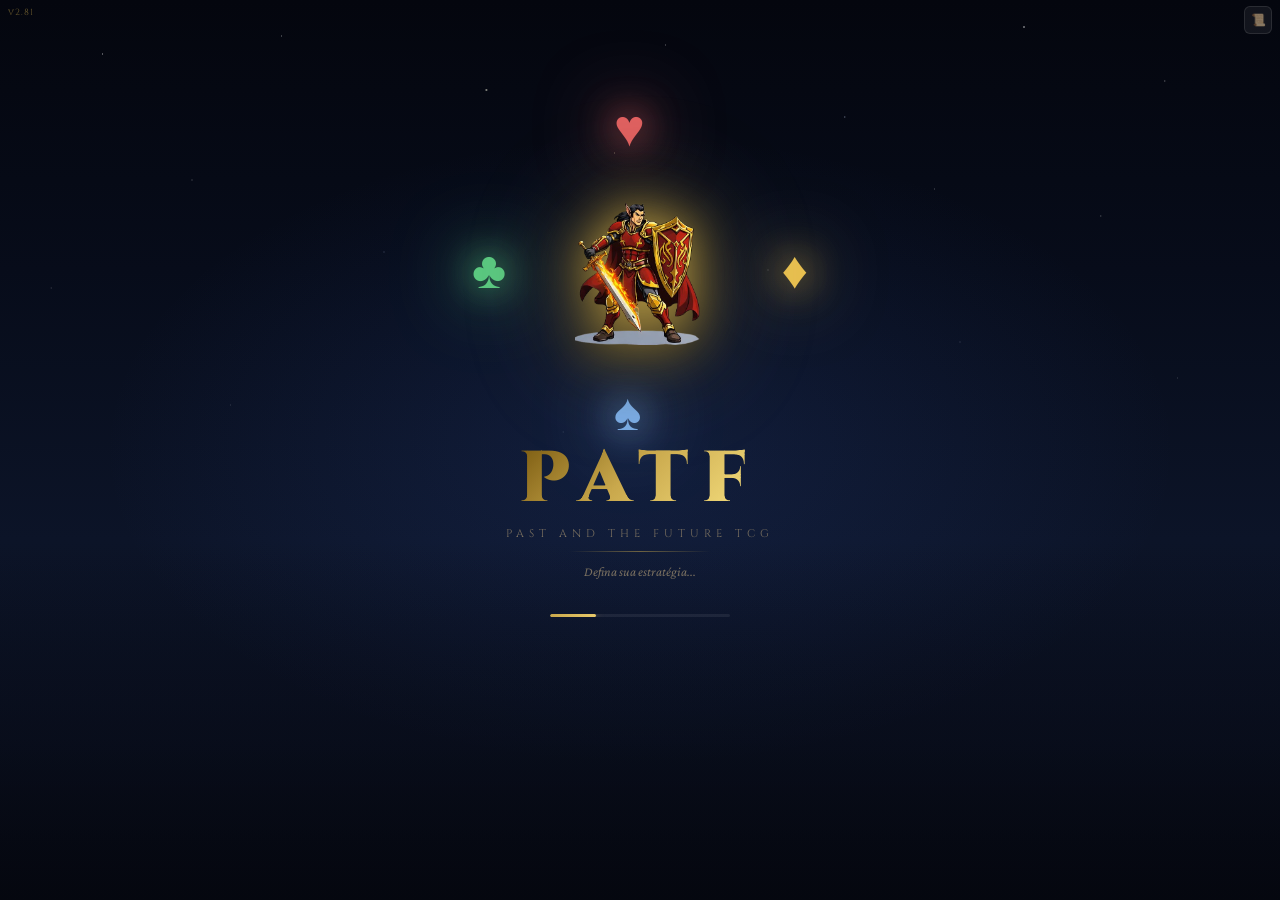
==== index.html @ 5e93b83e "Add files via upload" ====
<!DOCTYPE html>
<html lang="pt-BR">
<head>
<meta charset="UTF-8">
<meta name="viewport" content="width=device-width, initial-scale=1.0, maximum-scale=1.0, user-scalable=no">
<link rel="manifest" href="manifest.json">
<meta name="theme-color" content="#090b0f">
<title>PATF TCG</title>
<link href="https://fonts.googleapis.com/css2?family=Cinzel:wght@400;700;900&family=Crimson+Pro:ital,wght@0,400;0,600;1,400&display=swap" rel="stylesheet">
<!-- Firebase -->
<script type="module">
  import { initializeApp } from "https://www.gstatic.com/firebasejs/10.12.0/firebase-app.js";
  import { getAuth, GoogleAuthProvider, signInWithPopup, signOut, onAuthStateChanged } from "https://www.gstatic.com/firebasejs/10.12.0/firebase-auth.js";
  import { getDatabase, ref, set, get, update, push, remove, onValue, onDisconnect, serverTimestamp } from "https://www.gstatic.com/firebasejs/10.12.0/firebase-database.js";

  const firebaseConfig = {
    apiKey: "AIzaSyDTqgzbA5MiUA4LDClmye34I9TJkw4XXuM",
    authDomain: "patf-tcg.firebaseapp.com",
    databaseURL: "https://patf-tcg-default-rtdb.firebaseio.com",
    projectId: "patf-tcg",
    storageBucket: "patf-tcg.firebasestorage.app",
    messagingSenderId: "722038069279",
    appId: "1:722038069279:web:659e82e9a7ceb4c3b99d2a",
    measurementId: "G-CQ72ELNV6Y"
  };

  const app = initializeApp(firebaseConfig);
  const auth = getAuth(app);
  const db = getDatabase(app);
  const provider = new GoogleAuthProvider();
  window._fbDb = db;
  window._fbRef = ref;
  window._fbGet = get;
  window._fbSet = set;
  window._fbPush = push;
  window._fbRemove = remove;
  window._fbOnValue = onValue;
  window._fbOnDisconnect = onDisconnect;
  window._fbServerTimestamp = serverTimestamp;
  window._fbUpdate = update;

  // Expõe funções globalmente para os botões HTML
  window.fbLogin = async function() {
    try {
      const result = await signInWithPopup(auth, provider);
      const user = result.user;
      const userRef = ref(db, 'jogadores/' + user.uid);
      const snapshot = await get(userRef);
      if (!snapshot.exists()) {
        await set(userRef, {
          nome: user.displayName,
          foto: user.photoURL,
          pontos: 0,
          roster: [],
          criadoEm: Date.now()
        });
      }
    } catch(e) {
      console.error('Erro no login:', e);
      alert('Erro ao fazer login. Tente novamente.');
    }
  };

  window.fbLogout = async function() {
    await signOut(auth);
  };

  // Monitora estado do login — com retry até os elementos estarem no DOM
  function updateLoginUI(user) {
    const btnLogin = document.getElementById('fb-btn-login');
    if (!btnLogin) { setTimeout(() => updateLoginUI(user), 400); return; }
    const btnLogout    = document.getElementById('fb-btn-logout');
    const userInfo     = document.getElementById('fb-user-info');
    const userName     = document.getElementById('fb-user-name');
    const userPhoto    = document.getElementById('fb-user-photo');
    const btnLobbyWrap = document.getElementById('btn-lobby-wrap');
    window._fbUser = user;
    // Hub account/login cards
    var hubAccCard = document.getElementById('hub-account-card');
    var hubLoginCard = document.getElementById('hub-login-card');
    if (user) {
      btnLogin.style.display     = 'none';
      btnLogout.style.display    = 'inline-flex';
      userInfo.style.display     = 'flex';
      userName.textContent       = user.displayName;
      userPhoto.src              = user.photoURL || '';
      if (btnLobbyWrap) btnLobbyWrap.style.display = 'block';
      if (hubAccCard) hubAccCard.style.display = 'flex';
      if (hubLoginCard) hubLoginCard.style.display = 'none';
      // Se jogo já foi iniciado (passou do start), vai pro lobby
      if (window._gameStarted) {
        if (window._onGameReady) window._onGameReady();
      }
    } else {
      btnLogin.style.display     = 'inline-flex';
      btnLogout.style.display    = 'none';
      userInfo.style.display     = 'none';
      if (btnLobbyWrap) btnLobbyWrap.style.display = 'none';
      if (hubAccCard) hubAccCard.style.display = 'none';
      if (hubLoginCard) hubLoginCard.style.display = 'flex';
    }
  }

  onAuthStateChanged(auth, (user) => updateLoginUI(user));
</script>
<!-- Fullscreen automático (landscape + primeiro toque) -->
<script>
(function(){
  function tryFullscreen(){
    var el = document.documentElement;
    var rfs = el.requestFullscreen || el.webkitRequestFullscreen || el.msRequestFullscreen;
    if(rfs && !document.fullscreenElement && !document.webkitFullscreenElement){
      rfs.call(el).catch(function(){});
    }
  }
  // Ao girar pra landscape, tenta fullscreen
  function onOrChange(){
    var isLand = window.innerWidth > window.innerHeight;
    if(isLand) tryFullscreen();
  }
  window.addEventListener('orientationchange', function(){ setTimeout(onOrChange, 300); });
  window.addEventListener('resize', onOrChange);
  // Fallback: primeiro toque do jogador
  function onFirstTouch(){
    tryFullscreen();
    document.removeEventListener('touchstart', onFirstTouch, true);
    document.removeEventListener('click', onFirstTouch, true);
  }
  document.addEventListener('touchstart', onFirstTouch, true);
  document.addEventListener('click', onFirstTouch, true);
})();
</script>
<style>
:root {
  --bg: #090b0f;
  --bg2: #0f1218;
  --bg3: #161b26;
  --border: #252d40;
  --gold: #c9a84c;
  --gold2: #e8c96a;
  --red: #d45050;
  --blue: #4c7bc9;
  --green: #4caa6a;
  --text: #e8e4d8;
  --text2: #7a7060;
  --hearts: #e06060;
  --spades: #7aade8;
  --clubs: #5ac880;
  --diamonds: #e8c050;
  --neutral: #a09880;
  --purple: #9060d0;
}
* { box-sizing: border-box; margin: 0; padding: 0; -webkit-tap-highlight-color: transparent; }
html, body { height: 100%; overflow: hidden; }
body {
  font-family: 'Crimson Pro', Georgia, serif;
  background: var(--bg); color: var(--text);
  /* Bloquear seleção de texto e menu de contexto no mobile */
  -webkit-user-select: none;
  -moz-user-select: none;
  -ms-user-select: none;
  user-select: none;
  /* Evitar callout (menu de copiar/colar iOS) */
  -webkit-touch-callout: none;
  /* Impedir zoom por duplo toque */
  touch-action: manipulation;
}

/* ══ ORIENTAÇÃO: FORÇAR LANDSCAPE ══ */
#rotate-overlay {
  display: none;
  position: fixed;
  inset: 0;
  z-index: 99999;
  background: var(--bg);
  flex-direction: column;
  align-items: center;
  justify-content: center;
  gap: 16px;
}
#rotate-overlay .rot-icon {
  font-size: 56px;
  animation: rot-spin 1.8s ease-in-out infinite;
}
#rotate-overlay .rot-text {
  font-family: 'Cinzel', serif;
  font-size: 14px;
  letter-spacing: 2px;
  color: var(--gold);
  text-align: center;
}
#rotate-overlay .rot-sub {
  font-size: 12px;
  color: var(--text2);
  text-align: center;
}
@keyframes rot-spin {
  0%   { transform: rotate(0deg); }
  40%  { transform: rotate(90deg); }
  60%  { transform: rotate(90deg); }
  100% { transform: rotate(0deg); }
}
@media (orientation: portrait) {
  #rotate-overlay { display: flex; }
}

/* SCREENS */
.screen { display: none; width: 100%; height: 100%; flex-direction: column; overflow-y: auto; }
.screen.active { display: flex; }

/* ===== SELECT SCREEN ===== */
#screen-select { padding: 16px; gap: 12px; align-items: center; }
.title { font-family: 'Cinzel', serif; font-size: 22px; color: var(--gold); text-align: center; letter-spacing: 3px; }
.subtitle { font-size: 13px; color: var(--text2); text-align: center; }
.team-label { font-family: 'Cinzel', serif; font-size: 11px; letter-spacing: 2px; color: var(--text2); width: 100%; max-width: 860px; }
.char-grid { display: grid; grid-template-columns: repeat(3, 1fr); gap: 6px; width: 100%; max-width: 380px; margin: 0 auto; }
.cc { background: var(--bg3); border: 1px solid var(--border); border-radius: 8px; padding: 7px 5px; cursor: pointer; text-align: center; transition: all 0.18s; }
.cc:hover { border-color: var(--gold); }
.cc.sel { border-color: var(--gold); background: rgba(201,168,76,0.1); }
.cc.dis { opacity: 0.35; pointer-events: none; }
.cc-suit { font-size: 18px; }
.cc-name { font-family: 'Cinzel', serif; font-size: 9px; color: var(--text); margin: 3px 0 1px; line-height: 1.3; }
.cc-sub { font-size: 8px; color: var(--text2); margin-bottom: 4px; }
.cc-stats { font-size: 9px; color: var(--text2); display: flex; justify-content: center; gap: 3px; }
.cc-adv { font-size: 7.5px; color: #50e080; margin-top: 3px; line-height: 1.3; text-align: left; padding: 2px 4px; background: rgba(50,180,80,0.12); border-radius: 3px; border-left: 2px solid #40c060; }
.cc-dis { font-size: 7.5px; color: #e06060; margin-top: 2px; line-height: 1.3; text-align: left; padding: 2px 4px; background: rgba(180,50,50,0.12); border-radius: 3px; border-left: 2px solid #c04040; }
@keyframes coin-spin {
  0%   { transform: rotateY(0deg);   }
  50%  { transform: rotateY(90deg);  }
  100% { transform: rotateY(0deg);   }
}
.coin-float { animation: coin-spin 0.8s ease; display:inline-block; }
.training-badge { display:inline-block; background:linear-gradient(135deg,#1a4a1a,#2a6a2a); border:1px solid #40c040; color:#80ff80; font-size:9px; font-family:'Cinzel',serif; padding:2px 6px; border-radius:3px; letter-spacing:1px; }
.training-log-item { font-size:11px; padding:4px 8px; border-radius:4px; margin:2px 0; }
.training-log-dmg { background:rgba(200,60,60,0.15); border-left:2px solid #c04040; color:#ff8080; }
.training-log-heal { background:rgba(60,180,60,0.15); border-left:2px solid #40a040; color:#80ff80; }
.training-log-info { background:rgba(80,80,120,0.15); border-left:2px solid #6060a0; color:var(--text2); }
.training-hp-bar { height:6px; background:var(--border); border-radius:3px; margin:3px 0; overflow:hidden; }
.training-hp-fill { height:100%; background:linear-gradient(90deg,#40c040,#80ff80); border-radius:3px; transition:width 0.3s; }
.training-reset-flash { animation: training-flash 0.4s ease; }
@keyframes training-flash { 0%{background:rgba(0,200,100,0.3)} 100%{background:transparent} }
.divider { width: 100%; max-width: 860px; height: 1px; background: linear-gradient(90deg,transparent,var(--border),transparent); }
.btn-row { display: flex; gap: 10px; flex-wrap: wrap; justify-content: center; }
.btn-gold { background: linear-gradient(135deg,var(--gold),#7a5a10); color: #1a1000; border: none; padding: 12px 28px; font-family: 'Cinzel', serif; font-size: 13px; letter-spacing: 2px; border-radius: 5px; cursor: pointer; transition: all 0.2s; }
.btn-gold:disabled { opacity: 0.35; cursor: not-allowed; }
.btn-blue { background: linear-gradient(135deg,#4c7bc9,#1a3060); color: var(--text); border: none; padding: 12px 28px; font-family: 'Cinzel', serif; font-size: 13px; letter-spacing: 2px; border-radius: 5px; cursor: pointer; }

/* ===== GAME SCREEN ===== */
#screen-game { overflow: hidden; height: 100%; display: none; flex-direction: column; }
#screen-game.active { display: flex; }

/* TOPBAR — turno à esquerda, baralhos no centro, reiniciar à direita separado */
.topbar {
  background: var(--bg2);
  border-bottom: 1px solid var(--border);
  padding: 0 10px;
  height: 36px;
  display: grid;
  grid-template-columns: 1fr auto 72px;
  align-items: center;
  flex-shrink: 0;
  gap: 6px;
}
.topbar-turn { font-family: 'Cinzel', serif; font-size: 11px; color: var(--gold); white-space: nowrap; overflow: hidden; text-overflow: ellipsis; }
.topbar-decks { font-size: 10px; color: var(--text2); display: flex; gap: 8px; justify-content: center; }
.topbar-restart { display: flex; justify-content: flex-end; }

/* FIELD — definido no bloco JRPG BATTLE SCENE abaixo */

/* ══════════════════════════════════════════════════════
   JRPG BATTLE SCENE — Campo de batalha estilo MAA
   ══════════════════════════════════════════════════════ */

/* ── BATTLEFIELD CONTAINER ── */
.field {
  flex: 1;
  position: relative;   /* âncora para position:absolute dos slots */
  overflow: hidden;
  min-height: 0;
  padding: 0;
  gap: 0;
  /* Cenário: céu noturno + transição para chão escuro */
  background:
    linear-gradient(180deg,
      #04060e 0%,
      #070c1a 28%,
      #0c1428 52%,
      #111828 68%,
      #0d111f 82%,
      #080b14 100%
    );
}

/* Atmosfera de chão — camada escura rasteira */
.field::before {
  content: '';
  position: absolute;
  inset: 0;
  pointer-events: none;
  z-index: 0;
  background:
    /* Chão escuro na base */
    linear-gradient(180deg,
      transparent 55%,
      rgba(4,6,12,0.55) 75%,
      rgba(4,6,12,0.85) 100%
    ),
    /* Névoa central entre os times */
    radial-gradient(ellipse 55% 40% at 50% 68%,
      rgba(50,80,160,0.13) 0%,
      transparent 70%
    );
}

/* Grade de perspectiva no chão */
.field::after {
  content: '';
  position: absolute;
  left: 0; right: 0; bottom: 0;
  height: 35%;
  pointer-events: none;
  z-index: 0;
  background:
    repeating-linear-gradient(90deg,
      transparent,
      transparent calc(12.5% - 1px),
      rgba(50,80,160,0.07) calc(12.5% - 1px),
      rgba(50,80,160,0.07) 12.5%
    ),
    repeating-linear-gradient(0deg,
      transparent,
      transparent calc(33.333% - 1px),
      rgba(50,80,160,0.05) calc(33.333% - 1px),
      rgba(50,80,160,0.05) 33.333%
    );
  mask-image: linear-gradient(180deg, transparent 0%, black 100%);
  -webkit-mask-image: linear-gradient(180deg, transparent 0%, black 100%);
}

/* ── TEAM COLUMNS — apenas contêineres transparentes, sem layout próprio ── */
/* team-col: container invisível que ocupa todo o field.
   Slots são filhos com position:absolute ancorados no field.
   pointer-events:none para não bloquear cliques nos slots. */
.team-col {
  position: absolute;
  inset: 0;
  display: block;
  pointer-events: none;
  z-index: 0;
}
/* Slots reativam pointer-events individualmente */
.team-col .slot { pointer-events: auto; }

/* Separador VS — oculto */
.field-sep { display: none; }

/* ── ELEMENTOS ATMOSFÉRICOS ── */

/* Survivor cenário ativo: esconde gradientes e efeitos atmosféricos */
.field.survivor-bg-active::before,
.field.survivor-bg-active::after { display: none !important; }
.field.survivor-bg-active .jrpg-stars,
.field.survivor-bg-active .jrpg-fog,
.field.survivor-bg-active .jrpg-center-glow,
.field.survivor-bg-active .jrpg-ground-line { display: none !important; }

/* Cenário parallax — layer atrás dos sprites */
.survivor-bg-layer {
  position: absolute;
  inset: -10%; /* overflow pra permitir zoom sem bordas */
  z-index: 0;
  background-size: cover;
  background-position: center 40%;
  background-repeat: no-repeat;
  filter: blur(1.5px) brightness(0.55);
  transform: scale(1.15);
  animation: survBgBreath 8s ease-in-out infinite alternate;
  pointer-events: none;
}
/* Vinheta forte sobre o cenário */
.survivor-bg-vignette {
  position: absolute;
  inset: 0;
  z-index: 0;
  pointer-events: none;
  background: radial-gradient(ellipse 70% 60% at 50% 45%, transparent 30%, rgba(0,0,0,0.7) 100%);
  box-shadow: inset 0 0 80px 30px rgba(0,0,0,0.6);
}
/* Respiração sutil do cenário */
@keyframes survBgBreath {
  0%   { transform: scale(1.15); filter: blur(1.5px) brightness(0.55); }
  100% { transform: scale(1.18); filter: blur(1.8px) brightness(0.50); }
}

.jrpg-stars {
  position: absolute; inset: 0;
  z-index: 0; pointer-events: none;
  background-image:
    radial-gradient(1px 1px at  8%  6%, rgba(255,255,255,0.65) 0%, transparent 100%),
    radial-gradient(1px 1px at 22%  4%, rgba(255,255,255,0.45) 0%, transparent 100%),
    radial-gradient(1.5px 1.5px at 38% 10%, rgba(255,255,230,0.7) 0%, transparent 100%),
    radial-gradient(1px 1px at 52%  5%, rgba(255,255,255,0.40) 0%, transparent 100%),
    radial-gradient(1px 1px at 66% 13%, rgba(210,225,255,0.55) 0%, transparent 100%),
    radial-gradient(1.5px 1.5px at 80%  3%, rgba(255,255,255,0.65) 0%, transparent 100%),
    radial-gradient(1px 1px at 91%  9%, rgba(255,255,255,0.45) 0%, transparent 100%),
    radial-gradient(1px 1px at 15% 20%, rgba(255,255,255,0.30) 0%, transparent 100%),
    radial-gradient(1px 1px at 48% 17%, rgba(255,240,200,0.40) 0%, transparent 100%),
    radial-gradient(1px 1px at 73% 21%, rgba(255,255,255,0.30) 0%, transparent 100%),
    radial-gradient(1px 1px at 30% 28%, rgba(200,215,255,0.28) 0%, transparent 100%),
    radial-gradient(1px 1px at 86% 24%, rgba(255,255,255,0.35) 0%, transparent 100%),
    radial-gradient(1px 1px at  4% 32%, rgba(255,255,255,0.22) 0%, transparent 100%),
    radial-gradient(1px 1px at 60% 30%, rgba(255,255,255,0.25) 0%, transparent 100%);
  animation: jrpg-twinkle 5s ease-in-out infinite alternate;
}
@keyframes jrpg-twinkle {
  0%   { opacity: 0.65; }
  100% { opacity: 1.0;  }
}

/* Névoa rasteira no chão */
.jrpg-fog {
  position: absolute;
  left: 0; right: 0; bottom: 0;
  height: 38%;
  z-index: 1; pointer-events: none;
  background: linear-gradient(180deg,
    transparent 0%,
    rgba(8,14,32,0.0) 35%,
    rgba(6,10,24,0.40) 70%,
    rgba(4,6,14,0.75) 100%
  );
}

/* Glow central entre os times — área de ataque */
.jrpg-center-glow {
  position: absolute;
  left: 28%; right: 28%;
  top: 15%; bottom: 10%;
  z-index: 1; pointer-events: none;
  background: radial-gradient(ellipse at 50% 65%,
    rgba(60,100,200,0.07) 0%,
    transparent 65%
  );
  animation: jrpg-breathe 4s ease-in-out infinite alternate;
}
@keyframes jrpg-breathe {
  0%   { opacity: 0.4; }
  100% { opacity: 1.0; }
}

/* Linha do horizonte */
.jrpg-ground-line { display: none; }

/* ═══════════════════════════════════════════════════════════
   SLOT — Sprite vertical com coordenadas fixas (left/top + translate -50%/-50%)
   JS injeta: left, top, width, z-index, transform via positionSlotsJRPG()
   ═══════════════════════════════════════════════════════════ */
/* ══ SLOT ROOT — NÃO recebe filter/opacity < 1 / transform com scale
   pois isso criaria stacking context isolando os filhos z-index ══ */
.slot {
  position: absolute;
  display: flex;
  flex-direction: column;
  align-items: center;
  cursor: default;
  background: transparent;
  border: none;
  padding: 0;
  gap: 0;
  overflow: visible;
  transform-origin: center center;
  /* SEM "transition: filter" aqui — filter vai para .char-avatar */
  transition: z-index 0s;
  width: 60px !important;
  max-width: 60px !important;
}

/* ══ CHAR-ROOT — contém avatar (90px); ícones saem para cima via absolute ══ */
.char-root {
  position: relative;
  width: 60px;
  height: 90px;        /* altura fixa = só o avatar, sem deslocar o slot */
  overflow: visible;   /* permite ícones fluírem para fora do topo */
}

/* ── Ícones: coluna vertical acima do avatar, ancorados na borda superior ── */
.char-icons-back {
  position: absolute;
  bottom: 90px;
  left: 0;
  right: 0;             /* ocupa a largura do char-root (60px) */
  display: flex;
  flex-direction: row;
  flex-wrap: nowrap;
  justify-content: center;
  align-items: center;
  gap: 2px;
  padding-bottom: 3px;
  pointer-events: none;
  overflow: visible;
}

/* ── Avatar: ocupa os 90px do char-root ── */
.char-avatar {
  position: absolute;
  top: 0; left: 0;
  z-index: 2;
  width: 60px;
  height: 90px;
  flex-shrink: 0;
  overflow: visible;
  transition: filter 0.25s ease;
}

/* ── Ícone individual ── */
.cib-icon {
  font-size: 13px;
  line-height: 1;
  pointer-events: none;
  filter: drop-shadow(0 0 4px rgba(0,0,0,1));
  flex-shrink: 0;
}
.cib-buff   { opacity: 0.93; }
.cib-debuff { opacity: 0.88; }

.slot-body { position: relative; z-index: 1; }
.slot-stats-strip {
  width: 100%;
  display: flex;
  justify-content: space-between;
  align-items: center;
  padding: 2px 2px 0;
  gap: 1px;
  position: relative;
  z-index: 1;
}
.sss-item { display: flex; flex-direction: column; align-items: center; flex: 1; }
.sss-lbl { font-size: 5.5px; color: rgba(255,255,255,0.38); letter-spacing: 0.3px; text-transform: uppercase; font-family: 'Cinzel', serif; line-height: 1; }
.sss-val { font-size: 8px; font-weight: 700; font-family: 'Cinzel', serif; line-height: 1.1; color: rgba(255,255,255,0.75); }
.sss-val.sss-up   { color: #60e880; text-shadow: 0 0 5px rgba(60,220,80,0.5); }
.sss-val.sss-down { color: #ff5555; text-shadow: 0 0 5px rgba(255,60,60,0.5); }
.sss-val.sss-hp   { font-size: 9px; color: rgba(255,255,255,0.90); }

/* ── SLOT BOSS — overrides de tamanho para o boss ── */
.slot-boss { width: 100px !important; max-width: 100px !important; }
.slot-boss .char-root   { width: 100px; height: 130px; }
.slot-boss .char-avatar { width: 100px; height: 130px; }
.slot-boss .char-icons-back { bottom: 130px; }
.slot-boss .slot-hp-row { width: 100px; }
.slot-boss .slot-stats-strip { width: 100px; }
.slot-boss .slot-name { font-size: clamp(7px, 1.9vw, 10px); }

/* ── AVATAR CARD — sprite vertical 60×90px ── */
.slot-body {
  width: 60px !important;
  height: 90px !important;
  flex-shrink: 0;
  border-radius: 10px;
  border: 2px solid rgba(255,255,255,0.09);
  display: flex;
  flex-direction: column;
  align-items: center;
  justify-content: center;
  position: relative;
  overflow: visible;  /* permite ícones de status nas bordas */
  background: linear-gradient(165deg,
    rgba(255,255,255,0.07) 0%,
    rgba(20,28,50,0.60) 55%,
    rgba(0,0,0,0.50) 100%
  );
  transition: border-color 0.2s, box-shadow 0.2s;
  cursor: pointer;
}

/* Sombra elíptica no chão — dá volume ao sprite */
.slot-body::after {
  content: '';
  position: absolute;
  bottom: -8px; left: 8%; right: 8%;
  height: 10px;
  background: radial-gradient(ellipse 80% 100% at 50% 0%,
    rgba(0,0,0,0.55) 0%, transparent 100%
  );
  border-radius: 50%;
  pointer-events: none;
}

/* ── SUIT SYMBOL — "arte" do personagem ── */
.slot-suit {
  font-size: clamp(30px, 8vw, 56px);
  line-height: 1;
  filter: drop-shadow(0 3px 12px currentColor);
  margin-top: 4px;
  position: relative;
  z-index: 2;
}

.sprite-img { pointer-events:none; object-fit:contain; transition: opacity 0.08s ease; }
/* ═══ HAS-SPRITE: limpa visual do card para chars com sprite ═══ */
.has-sprite .slot-body {
  background:none !important; border:none !important; box-shadow:none !important;
  overflow:visible !important; border-radius:0 !important;
}
.has-sprite .slot-body::after { display:none !important; }
.has-sprite .slot-suit { font-size:0 !important; line-height:0 !important; margin:0 !important; filter:none !important; }
.has-sprite .char-avatar { background:none !important; }

/* Nome + naipe para sprites — aparece abaixo do sprite, fora do slot-body */
.has-sprite .slot-name {
  display: flex !important;
  align-items: center;
  justify-content: center;
  gap: 3px;
  background: none !important;
  padding: 3px 2px 1px !important;
  position: relative !important;
  bottom: auto !important; left: auto !important; right: auto !important;
  font-size: 8px !important;
  font-family: 'Cinzel', serif;
  color: rgba(255,255,255,0.88);
  text-shadow: 0 1px 4px rgba(0,0,0,1), 0 0 8px rgba(0,0,0,0.9);
  white-space: nowrap;
  letter-spacing: 0.3px;
  line-height: 1.2;
}

/* Barra de HP melhorada para sprites */
.has-sprite .slot-hp-row {
  padding: 1px 0 0;
}
.has-sprite .hp-bar {
  height: 6px;
  border-radius: 3px;
  background: rgba(0,0,0,0.7);
  box-shadow: 0 0 0 1px rgba(255,255,255,0.08);
}
.has-sprite .hp-fill {
  border-radius: 3px;
}
.has-sprite .hp-txt {
  font-size: 7.5px;
  color: rgba(255,255,255,0.7);
}

/* Stats strip para sprites — levemente maior */
.has-sprite .sss-lbl { font-size: 5px; }
.has-sprite .sss-val { font-size: 7.5px; }
.has-sprite.myturn .slot-body,
.has-sprite.target .slot-body,
.has-sprite.targeted .slot-body,
.has-sprite.attacking .slot-body,
.has-sprite.samus-charged .slot-body,
.has-sprite.samus-zap .slot-body,
.has-sprite.intercepting .slot-body,
.has-sprite.area-targeted .slot-body {
  background:none !important; border:none !important;
  box-shadow:none !important; border-radius:0 !important;
}
/* Brilho da Sam 5 cargas — no char-avatar pra funcionar com sprite */
.has-sprite.samus-charged .char-avatar {
  filter: drop-shadow(0 0 10px rgba(0,220,255,0.7)) drop-shadow(0 0 25px rgba(0,180,255,0.5)) !important;
  animation: samus-sprite-glow 1.2s ease-in-out infinite !important;
}
/* Brilho de alvo nos sprites — drop-shadow no char-avatar (slot-body é transparente) */
.has-sprite.target .char-avatar {
  filter: drop-shadow(0 0 10px rgba(212,80,80,0.9)) drop-shadow(0 0 22px rgba(212,80,80,0.5)) !important;
  animation: sprite-target-glow 1s ease-in-out infinite !important;
}
.has-sprite.area-targeted .char-avatar {
  filter: drop-shadow(0 0 8px rgba(220,60,60,0.8)) drop-shadow(0 0 18px rgba(220,60,60,0.4)) !important;
  animation: sprite-target-glow 1s ease-in-out infinite !important;
}
@keyframes sprite-target-glow {
  0%,100% { filter: drop-shadow(0 0 6px rgba(212,80,80,0.6)) drop-shadow(0 0 14px rgba(212,80,80,0.3)); }
  50%     { filter: drop-shadow(0 0 14px rgba(212,80,80,1.0)) drop-shadow(0 0 28px rgba(212,80,80,0.7)); }
}
@keyframes samus-sprite-glow {
  0%,100% { filter: drop-shadow(0 0 8px rgba(0,220,255,0.5)) drop-shadow(0 0 16px rgba(0,180,255,0.3)); }
  50%     { filter: drop-shadow(0 0 14px rgba(0,220,255,0.9)) drop-shadow(0 0 30px rgba(0,180,255,0.6)); }
}
.sprite-slot { width:80px; height:80px; display:block; filter:drop-shadow(0 2px 8px rgba(0,0,0,0.8)); }
.sprite-select { width:48px; height:48px; display:block; margin:2px auto; filter:drop-shadow(0 2px 6px rgba(0,0,0,0.7)); }
.sprite-detail { width:80px; height:80px; display:block; margin:0 auto; filter:drop-shadow(0 2px 10px rgba(0,0,0,0.7)); }

/* ── NAME TAG ── */
.slot-name {
  position: absolute;
  bottom: 0; left: 0; right: 0;
  background: linear-gradient(0deg, rgba(0,0,0,0.96) 0%, transparent 100%);
  padding: 16px 3px 4px;
  font-family: 'Cinzel', serif;
  font-size: clamp(6px, 1.7vw, 9px);
  text-align: center;
  line-height: 1.2;
  color: #ddd;
  z-index: 2;
}

/* HP bar row — sits tight below the avatar */
.slot-hp-row {
  width: 100%;
  padding: 3px 1px 0;
  position: relative;
  z-index: 1;
}
.hp-wrap { width: 100%; }
.hp-txt { display:flex; justify-content:space-between; font-size:8px; font-family:'Cinzel',serif; font-weight:700; padding:1px 0 0; line-height:1; }
.hp-bar {
  height: 5px;
  background: rgba(0,0,0,0.6);
  border-radius: 2px;
  overflow: hidden;
  position: relative;
}
.hp-fill { height: 100%; border-radius: 2px; transition: width 0.4s ease, background 0.3s; }
.hp-shield-layer { position:absolute; top:0; left:0; height:100%; border-radius:2px; background:linear-gradient(90deg,rgba(60,140,255,0.3),rgba(100,180,255,0.85)); pointer-events:none; }

/* Shield value badge below HP bar */
.slot-shield-val {
  font-size: 7px;
  color: #55bbff;
  text-align: center;
  line-height: 1.4;
}

/* Stats — hidden by default, shown in charDetail press */
.slot-stats { display: none; }
.st { display: flex; flex-direction: column; align-items: center; }
.st-l { font-size: 6px; color: var(--text2); text-transform: uppercase; }
.st-v { font-weight: 700; font-size: 9px; }

/* ── TURNO ATIVO ──
   .slot: apenas cursor — SEM animation/filter/transform com scale
   Tudo vai para .char-root (translate) ou .char-avatar (filter/scale)    */
.slot.myturn { cursor: pointer; }
.slot.myturn .char-root {
  animation: cr-ready-bob 2s ease-in-out infinite;
}
.slot.myturn .char-avatar {
  filter: drop-shadow(0 0 8px rgba(201,168,76,0.55));
  animation: ca-ready-scale 2s ease-in-out infinite;
}
.slot.myturn .slot-body {
  border-color: rgba(201,168,76,0.7);
  box-shadow: 0 0 16px rgba(201,168,76,0.35), inset 0 0 10px rgba(201,168,76,0.08);
}
/* Bob no char-root — translate apenas, sem scale, sem filter */
@keyframes cr-ready-bob {
  0%, 100% { transform: translateY(0px);  }
  50%       { transform: translateY(-6px); }
}
/* Scale no char-avatar — isolado, não afeta z-index dos irmãos */
@keyframes ca-ready-scale {
  0%, 100% { transform: scale(var(--slot-scale, 1)); }
  50%       { transform: scale(calc(var(--slot-scale, 1) * 1.05)); }
}

/* Hit shake — no .char-root (translateX apenas) */
.slot.hit .char-root { animation: cr-shake 0.45s ease !important; }
@keyframes cr-shake {
  0%,100%{ transform: translateX(0)    }
  15%    { transform: translateX(-7px) }
  30%    { transform: translateX( 7px) }
  45%    { transform: translateX(-5px) }
  60%    { transform: translateX( 5px) }
  75%    { transform: translateX(-3px) }
  90%    { transform: translateX( 3px) }
}

/* Screen shake global — dano alto */
@keyframes screen-shake-med {
  0%,100%{ transform:translate(0,0) }
  8%{ transform:translate(-10px,-7px) }
  16%{ transform:translate(10px,7px) }
  25%{ transform:translate(-9px,5px) }
  33%{ transform:translate(9px,-5px) }
  42%{ transform:translate(-7px,4px) }
  52%{ transform:translate(7px,-4px) }
  63%{ transform:translate(-4px,2px) }
  75%{ transform:translate(4px,-2px) }
  88%{ transform:translate(-1px,1px) }
}
@keyframes screen-shake-heavy {
  0%,100%{ transform:translate(0,0) }
  6%{ transform:translate(-20px,-12px) }
  12%{ transform:translate(20px,12px) }
  18%{ transform:translate(-18px,10px) }
  24%{ transform:translate(18px,-10px) }
  30%{ transform:translate(-15px,8px) }
  38%{ transform:translate(15px,-8px) }
  46%{ transform:translate(-11px,6px) }
  55%{ transform:translate(11px,-6px) }
  65%{ transform:translate(-7px,4px) }
  75%{ transform:translate(7px,-3px) }
  85%{ transform:translate(-3px,2px) }
  93%{ transform:translate(3px,-1px) }
}
@keyframes screen-shake-insane {
  0%,100%{ transform:translate(0,0) }
  5%{ transform:translate(-28px,-18px) rotate(-1deg) }
  10%{ transform:translate(28px,18px) rotate(1deg) }
  15%{ transform:translate(-24px,14px) rotate(-0.8deg) }
  20%{ transform:translate(24px,-14px) rotate(0.8deg) }
  26%{ transform:translate(-20px,12px) rotate(-0.6deg) }
  32%{ transform:translate(20px,-12px) rotate(0.6deg) }
  40%{ transform:translate(-15px,8px) rotate(-0.4deg) }
  50%{ transform:translate(15px,-8px) rotate(0.4deg) }
  60%{ transform:translate(-10px,5px) rotate(-0.2deg) }
  72%{ transform:translate(10px,-5px) rotate(0.2deg) }
  84%{ transform:translate(-4px,2px) }
  93%{ transform:translate(4px,-2px) }
}
@keyframes screen-flash {
  0%{ opacity:1 } 40%{ opacity:0.6 } 100%{ opacity:0 }
}
@keyframes trail-dot-fade {
  0%   { opacity: 0.9; transform: translate(-50%,-50%) scale(1); }
  100% { opacity: 0;   transform: translate(-50%,-50%) scale(0.2); }
}
@keyframes impact-icon-pop {
  0%   { transform: translate(-50%,-50%) scale(0) rotate(-20deg); opacity: 1; }
  40%  { transform: translate(-50%,-50%) scale(1.4) rotate(10deg); opacity: 1; }
  100% { transform: translate(-50%,-50%) scale(0.8) rotate(0deg) translateY(-30px); opacity: 0; }
}
@keyframes vfx-star-spin {
  0%  { transform:translate(-50%,-50%) rotate(0deg)   scale(0) opacity:0 }
  15% { opacity:1; transform:translate(-50%,-50%) rotate(60deg)  scale(1.2) }
  60% { opacity:0.8; transform:translate(-50%,-50%) rotate(200deg) scale(0.9) }
  100%{ opacity:0; transform:translate(-50%,-50%) rotate(360deg) scale(0) }
}
@keyframes vfx-ray {
  0%  { opacity:0; transform:translate(-50%,-50%) scaleY(0) }
  20% { opacity:1; transform:translate(-50%,-50%) scaleY(1) }
  70% { opacity:0.6 }
  100%{ opacity:0; transform:translate(-50%,-50%) scaleY(1.5) }
}
@keyframes vfx-particle-out {
  0%  { opacity:1; transform:translate(0,0) scale(1) }
  100%{ opacity:0; transform:translate(var(--px),var(--py)) scale(0) }
}
@keyframes vfx-mega-pulse {
  0%  { transform:translate(-50%,-50%) scale(0); opacity:0.9 }
  30% { transform:translate(-50%,-50%) scale(1.5); opacity:0.7 }
  70% { transform:translate(-50%,-50%) scale(2.5); opacity:0.3 }
  100%{ transform:translate(-50%,-50%) scale(4);   opacity:0 }
}
.screen-shake-med    { animation: screen-shake-med    0.45s ease forwards !important; }
.screen-shake-heavy  { animation: screen-shake-heavy  0.6s  ease forwards !important; }
.screen-shake-insane { animation: screen-shake-insane 0.75s ease forwards !important; }
#screen-flash-overlay {
  position:fixed;inset:0;pointer-events:none;z-index:9999;
  background:white;opacity:0;
}
#vfx-layer {
  position:fixed;inset:0;pointer-events:none;z-index:9998;overflow:hidden;
}

/* Target bob — no .char-root */
.slot.targeted  .char-root { animation: cr-bob 0.9s ease-in-out infinite; }
.slot.attacking .char-root { animation: cr-bob 0.9s ease-in-out infinite; }
@keyframes cr-bob {
  0%,100%{ transform: translateX(0)    }
  50%    { transform: translateX(-4px) }
}

/* Target — red pulse no .slot-body (box-shadow, sem stacking context) */
.slot.target { cursor: pointer; }
.slot.target .slot-body {
  border-color: var(--red);
  box-shadow: 0 0 14px rgba(212,80,80,0.45);
  animation: ca-ptarget 1s infinite;
}
@keyframes ca-ptarget {
  0%,100%{ box-shadow:0 0 10px rgba(212,80,80,0.3) }
  50%    { box-shadow:0 0 20px rgba(212,80,80,0.7) }
}

/* Area target */
.slot.area-targeted .slot-body {
  border-color: rgba(220,60,60,0.65);
  animation: ca-area-pulse 1s ease-in-out infinite;
}
@keyframes ca-area-pulse {
  0%,100%{ box-shadow:0 0 6px  rgba(220,60,60,0.2)  }
  50%    { box-shadow:0 0 18px rgba(220,60,60,0.65) }
}

.slot.targeted  .slot-body { border-color: rgba(220,80,80,0.75); }
.slot.attacking .slot-body { border-color: rgba(80,220,80,0.75); box-shadow:0 0 14px rgba(80,220,80,0.5); }

/* Dead — slot some completamente após o fadeout */
.slot.dead { display: none !important; }

/* ── Sam passiva: flash elétrico via slot-body (evita conflito com filter do char-avatar) ── */
@keyframes zap-border {
  0%   { box-shadow: 0 0 0px  rgba(0,220,255,0);   border-color: rgba(0,220,255,0.3); }
  20%  { box-shadow: 0 0 28px rgba(0,220,255,1),  0 0 60px rgba(0,180,255,0.6); border-color: #00ffff; }
  50%  { box-shadow: 0 0 12px rgba(0,220,255,0.6); border-color: rgba(0,220,255,0.8); }
  75%  { box-shadow: 0 0 24px rgba(0,220,255,0.9), 0 0 50px rgba(0,180,255,0.5); border-color: #00ffff; }
  100% { box-shadow: 0 0 0px  rgba(0,220,255,0);   border-color: rgba(255,255,255,0.09); }
}
@keyframes zap-bob {
  0%,100% { transform: translateY(0); }
  30%     { transform: translateY(-5px); }
  60%     { transform: translateY(-2px); }
}
.slot.samus-zap .slot-body {
  animation: zap-border 0.65s ease forwards !important;
}
.slot.samus-zap .char-root {
  animation: zap-bob 0.65s ease forwards !important;
}

/* ── Intercepção: bob do char-root + flash azul no slot-body ── */
@keyframes intercept-bob {
  0%   { transform: translateY(0)    translateX(0);   }
  25%  { transform: translateY(-12px) translateX(8px); }
  60%  { transform: translateY(-8px)  translateX(4px); }
  100% { transform: translateY(0)    translateX(0);   }
}
@keyframes intercept-border {
  0%   { box-shadow: 0 0 0px  rgba(80,140,255,0);   border-color: rgba(255,255,255,0.09); }
  30%  { box-shadow: 0 0 24px rgba(80,140,255,1),  0 0 50px rgba(100,160,255,0.6); border-color: #88aaff; }
  70%  { box-shadow: 0 0 14px rgba(80,140,255,0.7); border-color: rgba(80,140,255,0.8); }
  100% { box-shadow: 0 0 0px  rgba(80,140,255,0);   border-color: rgba(255,255,255,0.09); }
}
.slot.intercepting .char-root { animation: intercept-bob 0.55s cubic-bezier(0.22,0.61,0.36,1) forwards !important; }
.slot.intercepting .slot-body { animation: intercept-border 0.55s ease forwards !important; }
@keyframes samus-charged {
  0%   { box-shadow:0 0 8px  rgba(0,220,255,0.4) }
  50%  { box-shadow:0 0 24px rgba(0,220,255,0.9), 0 0 40px rgba(0,180,255,0.5) }
  100% { box-shadow:0 0 8px  rgba(0,220,255,0.4) }
}
.slot.samus-charged .slot-body { animation: samus-charged 0.6s ease-in-out infinite; border-color:#00dfff; }

/* Tap hint */
.tap-act { font-size: 7px; color: var(--gold); text-align: center; animation: blink 1.2s infinite; margin-top: 1px; }

/* ── SELECTION SCREEN — compact icon grid ─────────────── */
.char-grid { display: grid; grid-template-columns: repeat(4, 1fr); gap: 5px; width: 100%; max-width: 420px; margin: 0 auto; }
.cc {
  background: var(--bg3);
  border: 1px solid var(--border);
  border-radius: 8px;
  padding: 6px 4px 5px;
  cursor: pointer;
  text-align: center;
  transition: all 0.15s;
  display: flex;
  flex-direction: column;
  align-items: center;
  gap: 2px;
}
.cc:active { transform: scale(0.95); }
.cc.sel { border-color: var(--gold); background: rgba(201,168,76,0.12); box-shadow: 0 0 8px rgba(201,168,76,0.25); }
.cc.dis { opacity: 0.35; pointer-events: none; }
.cc-suit { font-size: 22px; line-height: 1; }
.cc-name { font-family: 'Cinzel', serif; font-size: 7.5px; color: var(--text); line-height: 1.3; }
.cc-sub  { font-size: 7px; color: var(--text2); }
/* hide verbose info — accessible via long press charDetail */
.cc-stats, .cc-adv, .cc-dis { display: none; }

/* Suit advantage mini label top-left of sprite */
.slot-adv-lbl { font-size: 7px; }

/* ══════════════════════════════════════════════════════
   CHAR PANEL — Componente universal de personagens
   Layout 3 colunas: lista | destaque | painéis
   ══════════════════════════════════════════════════════ */

/* Container principal */
.cp-wrap {
  display: flex;
  width: 100%;
  height: 100%;
  gap: 0;
  overflow: hidden;
  background:
    linear-gradient(rgba(6,8,14,0.72), rgba(6,8,14,0.72)),
    url('https://raw.githubusercontent.com/carlossantosrj1988-creator/Cardgame-assets/main/cenario/selecao/selecao.jpg') center 30%/cover no-repeat;
}

/* ── COLUNA ESQUERDA — lista de ícones 2x3 ── */
.cp-left {
  width: 76px;
  flex-shrink: 0;
  display: flex;
  flex-direction: column;
  background: rgba(6,8,14,0.75);
  border-right: 1px solid var(--border);
  padding: 3px;
  gap: 3px;
}

.cp-icon-grid {
  display: grid;
  grid-template-columns: 1fr 1fr;
  gap: 4px;
  flex: 1;
}

.cp-icon {
  background: var(--bg3);
  border: 1px solid var(--border);
  border-radius: 6px;
  display: flex;
  flex-direction: column;
  align-items: center;
  justify-content: center;
  gap: 0;
  padding: 2px;
  cursor: pointer;
  transition: all 0.15s;
  position: relative;
  min-height: 48px;
}

.cp-icon:active { transform: scale(0.94); }

.cp-icon.cp-icon-sel {
  border-color: var(--gold);
  background: rgba(201,168,76,0.15);
  box-shadow: 0 0 6px rgba(201,168,76,0.3);
}

.cp-icon.cp-icon-locked {
  filter: grayscale(1);
  opacity: 0.5;
}

.cp-icon.cp-icon-locked:active { transform: scale(0.94); }

.cp-icon-name {
  font-family: 'Cinzel', serif;
  font-size: 6px;
  color: var(--text);
  text-align: center;
  line-height: 1.2;
  letter-spacing: 0.3px;
}

.cp-icon-price {
  font-size: 6px;
  color: var(--gold);
  text-align: center;
}

/* Paginação esquerda */
.cp-pagination {
  display: flex;
  align-items: center;
  justify-content: space-between;
  padding: 2px 0;
  flex-shrink: 0;
}

.cp-page-btn {
  background: var(--bg3);
  border: 1px solid var(--border);
  border-radius: 6px;
  color: var(--gold);
  font-size: 14px;
  width: 26px;
  height: 26px;
  display: flex;
  align-items: center;
  justify-content: center;
  cursor: pointer;
  transition: all 0.15s;
  flex-shrink: 0;
}

.cp-page-btn:active { transform: scale(0.92); background: rgba(201,168,76,0.1); }
.cp-page-btn:disabled { opacity: 0.25; pointer-events: none; }

.cp-page-info {
  font-size: 8px;
  color: var(--text2);
  font-family: 'Cinzel', serif;
  text-align: center;
  flex: 1;
}

/* ── COLUNA CENTRO — herói em destaque ── */
.cp-center {
  flex: 1;
  max-width: 130px;
  display: flex;
  flex-direction: column;
  align-items: center;
  justify-content: space-between;
  padding: 8px 4px;
  overflow: hidden;
  position: relative;
}

.cp-center-bg {
  position: absolute;
  inset: 0;
  background: radial-gradient(ellipse at center 60%, rgba(201,168,76,0.07) 0%, transparent 70%);
  pointer-events: none;
}

.cp-sprite-wrap {
  flex: 1;
  display: flex;
  align-items: center;
  justify-content: center;
  position: relative;
  width: 100%;
}

.cp-sprite-wrap.cp-locked-hero {
  filter: grayscale(1) brightness(0.5);
}

.cp-hero-name {
  font-family: 'Cinzel', serif;
  font-size: 12px;
  color: var(--gold);
  text-align: center;
  letter-spacing: 1.5px;
  line-height: 1.3;
  text-shadow: 0 0 12px rgba(201,168,76,0.4);
}

.cp-hero-namerow {
  display: flex;
  align-items: center;
  justify-content: center;
  gap: 6px;
  width: 100%;
}

.cp-hero-sub {
  font-size: 9px;
  color: var(--text2);
  text-align: center;
  letter-spacing: 0.5px;
  margin-top: 1px;
}

.cp-hero-suit {
  font-size: 14px;
  line-height: 1;
  flex-shrink: 0;
}

.cp-hero-info {
  display: flex;
  flex-direction: column;
  align-items: center;
  gap: 2px;
  width: 100%;
  flex-shrink: 0;
}

/* Botão selecionar */
.cp-btn-select {
  width: 100%;
  background: linear-gradient(135deg, rgba(90,200,128,0.2), rgba(30,80,50,0.3));
  border: 1px solid rgba(90,200,128,0.5);
  border-radius: 8px;
  color: #5ac880;
  font-family: 'Cinzel', serif;
  font-size: 9px;
  letter-spacing: 1.5px;
  padding: 8px 4px;
  cursor: pointer;
  transition: all 0.15s;
  margin-top: 6px;
  flex-shrink: 0;
}
.cp-btn-select:active { transform: scale(0.97); background: rgba(90,200,128,0.25); }

/* Botão comprar */
.cp-btn-buy {
  width: 100%;
  background: linear-gradient(135deg, rgba(201,168,76,0.2), rgba(100,80,20,0.3));
  border: 1px solid rgba(201,168,76,0.5);
  border-radius: 8px;
  color: var(--gold);
  font-family: 'Cinzel', serif;
  font-size: 9px;
  letter-spacing: 1.5px;
  padding: 8px 4px;
  cursor: pointer;
  transition: all 0.15s;
  margin-top: 6px;
  flex-shrink: 0;
}
.cp-btn-buy:active { transform: scale(0.97); }

.cp-price-display {
  display: flex;
  align-items: center;
  gap: 4px;
  font-size: 13px;
  color: var(--gold);
  font-family: 'Cinzel', serif;
  margin-top: 4px;
}

/* ── COLUNA DIREITA — painéis paginados ── */
.cp-right {
  width: 170px;
  flex-shrink: 0;
  display: flex;
  flex-direction: column;
  background: rgba(6,8,14,0.78);
  border-left: 1px solid var(--border);
  overflow: hidden;
}

/* Header das abas */
.cp-tabs-header {
  display: flex;
  align-items: center;
  justify-content: space-between;
  padding: 6px 4px 4px;
  border-bottom: 1px solid var(--border);
  flex-shrink: 0;
}

.cp-tab-label {
  font-family: 'Cinzel', serif;
  font-size: 8px;
  color: var(--gold);
  letter-spacing: 1px;
  text-align: center;
  flex: 1;
}

.cp-tab-arrow {
  background: none;
  border: none;
  color: var(--gold);
  font-size: 14px;
  cursor: pointer;
  padding: 0 2px;
  opacity: 0.7;
  transition: opacity 0.15s;
  flex-shrink: 0;
}
.cp-tab-arrow:active { opacity: 1; transform: scale(0.9); }
.cp-tab-arrow:disabled { opacity: 0.2; pointer-events: none; }

/* Conteúdo das abas */
.cp-tab-content {
  flex: 1;
  overflow-y: auto;
  padding: 6px;
  display: flex;
  flex-direction: column;
  gap: 5px;
}

/* Scrollbar invisível mas funcional */
.cp-tab-content::-webkit-scrollbar { width: 2px; }
.cp-tab-content::-webkit-scrollbar-thumb { background: rgba(201,168,76,0.2); border-radius: 2px; }

/* ── ABA STATUS ── */
.cp-stat-row {
  display: flex;
  justify-content: space-between;
  align-items: center;
  padding: 3px 4px;
  background: rgba(255,255,255,0.03);
  border-radius: 5px;
  border-left: 2px solid transparent;
}

.cp-stat-row.cp-stat-bonus {
  border-left-color: var(--gold);
  background: rgba(201,168,76,0.06);
}

.cp-stat-label {
  font-size: 8px;
  color: var(--text2);
  font-family: 'Cinzel', serif;
  letter-spacing: 0.5px;
}

.cp-stat-val {
  font-size: 9px;
  color: var(--text);
  font-family: 'Cinzel', serif;
}

.cp-stat-bonus-val {
  font-size: 8px;
  color: var(--gold);
}

.cp-section-title {
  font-family: 'Cinzel', serif;
  font-size: 7px;
  color: var(--gold);
  letter-spacing: 1px;
  opacity: 0.7;
  margin-top: 4px;
  border-bottom: 1px solid rgba(201,168,76,0.15);
  padding-bottom: 2px;
}

.cp-passive-item {
  background: rgba(255,255,255,0.03);
  border-radius: 5px;
  padding: 4px 5px;
  border-left: 2px solid rgba(150,100,255,0.4);
}

.cp-passive-name {
  font-size: 7.5px;
  color: #b090ff;
  font-family: 'Cinzel', serif;
  margin-bottom: 1px;
}

.cp-passive-desc {
  font-size: 7px;
  color: var(--text2);
  line-height: 1.4;
}

.cp-skill-item {
  background: rgba(255,255,255,0.03);
  border-radius: 5px;
  padding: 4px 5px;
  border-left: 2px solid rgba(80,180,255,0.4);
}

.cp-skill-name {
  font-size: 7.5px;
  color: #50b4ff;
  font-family: 'Cinzel', serif;
  margin-bottom: 1px;
}

.cp-skill-desc {
  font-size: 7px;
  color: var(--text2);
  line-height: 1.4;
}

/* ── ABA EQUIPAMENTOS ── */
.cp-equip-slot {
  background: rgba(255,255,255,0.03);
  border: 1px solid var(--border);
  border-radius: 8px;
  padding: 6px;
  display: flex;
  flex-direction: column;
  gap: 4px;
}

.cp-equip-slot-header {
  display: flex;
  align-items: center;
  gap: 4px;
}

.cp-equip-icon {
  width: 28px;
  height: 28px;
  background: var(--bg3);
  border: 1px solid var(--border);
  border-radius: 5px;
  display: flex;
  align-items: center;
  justify-content: center;
  font-size: 14px;
  flex-shrink: 0;
}

.cp-equip-name {
  font-family: 'Cinzel', serif;
  font-size: 7.5px;
  color: var(--text);
  line-height: 1.3;
  flex: 1;
}

.cp-equip-level {
  font-size: 8px;
  color: var(--gold);
  font-family: 'Cinzel', serif;
  font-weight: bold;
}

.cp-equip-desc {
  font-size: 7px;
  color: var(--text2);
  line-height: 1.4;
}

.cp-equip-bonus {
  font-size: 7px;
  color: var(--gold);
  background: rgba(201,168,76,0.08);
  border-radius: 4px;
  padding: 2px 4px;
}

.cp-equip-empty {
  display: flex;
  flex-direction: column;
  align-items: center;
  justify-content: center;
  gap: 3px;
  padding: 10px 0;
  opacity: 0.4;
}

.cp-equip-empty-icon {
  font-size: 18px;
}

.cp-equip-empty-txt {
  font-size: 7px;
  color: var(--text2);
  font-family: 'Cinzel', serif;
  letter-spacing: 0.5px;
}

/* Botões de ação equip/artefato */
.cp-action-btns {
  display: flex;
  flex-direction: column;
  gap: 3px;
  margin-top: 2px;
}

.cp-btn-action {
  width: 100%;
  border-radius: 6px;
  font-family: 'Cinzel', serif;
  font-size: 7px;
  letter-spacing: 0.8px;
  padding: 5px 3px;
  cursor: pointer;
  transition: all 0.15s;
  border: 1px solid;
  text-align: center;
}

.cp-btn-action:active { transform: scale(0.96); }

.cp-btn-trocar {
  background: rgba(201,168,76,0.1);
  border-color: rgba(201,168,76,0.4);
  color: var(--gold);
}

.cp-btn-desequipar {
  background: rgba(180,60,60,0.1);
  border-color: rgba(180,60,60,0.35);
  color: #d46060;
}

.cp-btn-equipar {
  background: rgba(90,200,128,0.1);
  border-color: rgba(90,200,128,0.4);
  color: #5ac880;
}

/* ── ABA ARTEFATOS ── */
.cp-artef-slot {
  background: rgba(255,255,255,0.03);
  border: 1px solid var(--border);
  border-radius: 8px;
  padding: 6px;
  display: flex;
  flex-direction: column;
  gap: 4px;
}

.cp-artef-icon {
  width: 28px;
  height: 28px;
  background: var(--bg3);
  border: 1px solid rgba(150,100,255,0.3);
  border-radius: 5px;
  display: flex;
  align-items: center;
  justify-content: center;
  font-size: 14px;
  flex-shrink: 0;
}

.cp-artef-name {
  font-family: 'Cinzel', serif;
  font-size: 7.5px;
  color: #b090ff;
  line-height: 1.3;
  flex: 1;
}

.cp-artef-desc {
  font-size: 7px;
  color: var(--text2);
  line-height: 1.4;
}

/* ── EMPTY STATE geral ── */
.cp-empty {
  display: flex;
  flex-direction: column;
  align-items: center;
  justify-content: center;
  gap: 6px;
  padding: 20px 8px;
  opacity: 0.5;
  text-align: center;
}

.cp-empty-icon { font-size: 22px; }
.cp-empty-txt {
  font-size: 8px;
  color: var(--text2);
  font-family: 'Cinzel', serif;
  line-height: 1.4;
}

/* ── LANDSCAPE — CharPanel expande para largura total ── */
@media (orientation: landscape) {
  /* Coluna esquerda — 2×3 ícones, cabe na altura da tela */
  .cp-left {
    width: 120px;
    flex-shrink: 0;
    overflow: hidden;
  }
  .cp-icon-grid {
    grid-template-columns: 1fr 1fr;
    overflow: hidden;
    align-items: start;
  }
  .cp-icon {
    min-height: 44px;
    max-height: none;
    padding: 3px;
  }
  .cp-pagination {
    flex-shrink: 0;
    padding: 4px 2px;
  }
  .cp-page-btn {
    width: 30px;
    height: 30px;
    font-size: 16px;
  }

  /* Coluna centro — sprite solto, sem gradiente */
  .cp-center {
    flex: 1.2;
    max-width: none;
    overflow: visible;
  }
  .cp-center-bg {
    background: linear-gradient(
      to bottom,
      transparent 40%,
      rgba(6,8,14,0.82) 100%
    );
  }
  .cp-sprite-wrap > div {
    border-radius: 0 !important;
    border: none !important;
    background: transparent !important;
    overflow: visible !important;
  }
  .cp-sprite-wrap > div > img {
    object-fit: contain !important;
    width: 140px !important;
    height: 140px !important;
  }
  .cp-hero-name {
    font-size: 14px;
  }
  .cp-hero-namerow {
    gap: 8px;
  }
  .cp-hero-suit {
    font-size: 16px;
  }
  .cp-btn-select,
  .cp-btn-buy {
    font-size: 10px;
    padding: 12px 8px;
    min-height: 40px;
    touch-action: manipulation;
  }

  /* Coluna direita — mais larga, fontes maiores */
  .cp-right {
    width: 260px;
    flex-shrink: 0;
  }
  .cp-tab-label {
    font-size: 11px;
  }
  .cp-tab-arrow {
    font-size: 20px;
  }
  .cp-stat-label {
    font-size: 10px;
  }
  .cp-stat-val {
    font-size: 12px;
  }
  .cp-section-title {
    font-size: 10px;
  }
  .cp-passive-name,
  .cp-skill-name {
    font-size: 11px;
  }
  .cp-passive-desc,
  .cp-skill-desc {
    font-size: 9px;
  }
  .cp-equip-name,
  .cp-artef-name {
    font-size: 9px;
  }
  .cp-equip-desc,
  .cp-artef-desc {
    font-size: 8px;
  }
  .cp-equip-icon,
  .cp-artef-icon {
    width: 36px;
    height: 36px;
    font-size: 18px;
  }
}

/* ══ SURVIVOR MAP — LANDSCAPE ══ */
@media (orientation: landscape) {
  /* Header da tela survivor */
  #screen-survivor-map > div > div:first-child {
    padding: 4px 10px !important;
  }
  /* Título da fase */
  .surv-map-transition {
    padding: 6px 16px 2px;
  }
  .surv-map-title {
    font-size: clamp(13px, 3.5vw, 18px);
    letter-spacing: 3px;
    margin-bottom: 2px;
  }
  .surv-map-sub {
    font-size: 8px;
    margin-bottom: 2px;
    letter-spacing: 2px;
  }
  /* HP dos personagens */
  .surv-hp-bar {
    padding: 0 12px 3px;
    gap: 5px;
  }
  .surv-hp-char {
    padding: 4px 5px;
    border-radius: 6px;
  }
  .surv-hp-name {
    font-size: 7px;
    margin-bottom: 2px;
  }
  .surv-hp-wrap {
    height: 4px;
  }
  /* Nodes do caminho */
  .surv-path-container {
    padding: 0 12px 4px;
  }
  .surv-node-wrap {
    padding: 1px 0 !important;
  }
  .surv-node {
    width: 34px;
    height: 34px;
    font-size: 10px;
  }
  .surv-node.current {
    width: 38px;
    height: 38px;
    font-size: 11px;
  }
  .surv-node.boss {
    width: 42px;
    height: 42px;
    font-size: 9px;
    border-width: 2px;
  }
  .surv-node.boss.current {
    width: 46px;
    height: 46px;
  }
  .surv-node-label {
    font-size: 8px;
  }
  /* Linha do caminho */
  .surv-path-line {
    width: 2px;
  }
  /* Botões equip/desistir */
  #screen-survivor-map .surv-hp-bar ~ div,
  #surv-map-content > div:last-child {
    padding: 6px 12px !important;
    gap: 5px !important;
  }
}

/* Overlay badges inside sprite body (outfit, status) */
.slot-overlay-badge {
  position: absolute;
  top: 6px;
  left: 50%;
  transform: translateX(-50%);
  font-size: 13px;
  pointer-events: none;
}

/* Suit extra badge (×2, furtivo) */
.suit-badge {
  font-size: 9px;
  background: rgba(0,0,0,0.7);
  border-radius: 3px;
  padding: 0 2px;
  vertical-align: middle;
  margin-left: 1px;
}

/* Accumulator badge */
.slot-accum {
  position: absolute;
  bottom: 26px;
  left: 50%;
  transform: translateX(-50%);
  font-size: 9px;
  background: rgba(0,0,0,0.75);
  border-radius: 3px;
  padding: 1px 4px;
  color: var(--gold);
  white-space: nowrap;
  pointer-events: none;
}

.battle-sep { height: 1px; background: linear-gradient(90deg,transparent,var(--border),transparent); flex-shrink: 0; margin: 0 8px; position: relative; }
.battle-sep::after { content:'VS'; position:absolute; left:50%; top:50%; transform:translate(-50%,-50%); font-family:'Cinzel',serif; font-size:8px; color:var(--text2); background:var(--bg); padding:0 6px; letter-spacing:2px; }

/* LOG — maior, mais legível */
.log-area {
  flex-shrink: 0;
  background: var(--bg2);
  border-top: 1px solid var(--border);
  padding: 6px 12px;
  height: 72px;
  overflow-y: auto;
}
.log-line {
  font-size: 12px;
  line-height: 1.65;
  padding: 1px 0;
  border-bottom: 1px solid rgba(255,255,255,0.03);
}
.log-line:last-child { border-bottom: none; }
.log-line.dmg  { color: #ff7070; }
.log-line.heal { color: #60d880; }
.log-line.info { color: var(--gold); }
.log-line.sys  { color: #6090d0; font-weight: 600; letter-spacing: 0.5px; }

/* HAND */
.hand-area { flex-shrink: 0; background: var(--bg2); border-top: 1px solid var(--border); padding: 6px 10px 10px; }
.hand-lbl { font-family: 'Cinzel', serif; font-size: 10px; color: var(--text2); margin-bottom: 5px; letter-spacing: 1px; }
.hand-cards { display: flex; gap: 5px; overflow-x: auto; padding-bottom: 2px; }
.card {
  flex-shrink: 0;
  width: 52px; height: 74px;
  background: linear-gradient(160deg, #1e2840 0%, #101520 60%, #0c1018 100%);
  border: 1px solid rgba(80,110,180,0.3);
  border-radius: 8px;
  display: flex; flex-direction: column;
  align-items: center; justify-content: center;
  cursor: pointer;
  transition: transform 0.15s, border-color 0.2s, box-shadow 0.2s;
  user-select: none;
  position: relative;
  box-shadow: 0 4px 10px rgba(0,0,0,0.7), inset 0 1px 0 rgba(255,255,255,0.06);
}
/* Borda colorida por naipe ao hover */
.card.s-hearts  { border-color: rgba(224,96,96,0.35); }
.card.s-spades  { border-color: rgba(122,173,232,0.35); }
.card.s-clubs   { border-color: rgba(90,200,128,0.35); }
.card.s-diamonds{ border-color: rgba(232,192,80,0.35); }
.card:active { transform: translateY(-5px) scale(1.04); }
.card.sel {
  transform: translateY(-10px) scale(1.05);
  box-shadow: 0 8px 22px rgba(201,168,76,0.55), 0 0 0 1px rgba(201,168,76,0.6);
  border-color: var(--gold2) !important;
  background: linear-gradient(160deg, #26304a 0%, #181f2e 60%, #10141e 100%);
}
/* Padrão de fundo sutil no verso */
.card::before {
  content: '';
  position: absolute;
  inset: 4px;
  border-radius: 5px;
  border: 1px solid rgba(255,255,255,0.04);
  pointer-events: none;
}
.card-v { font-family:'Cinzel',serif; font-size:17px; font-weight:900; line-height:1; filter: drop-shadow(0 0 6px currentColor); }
.card-s { font-size:20px; line-height:1; filter: drop-shadow(0 0 4px currentColor); }
.card-corner {
  position: absolute;
  top: 4px; left: 5px;
  font-size: 8.5px;
  line-height: 1.3;
  text-align: center;
  filter: drop-shadow(0 0 3px currentColor);
}
.s-hearts  { color:var(--hearts)   }
.s-spades  { color:var(--spades)   }
.s-clubs   { color:var(--clubs)    }
.s-diamonds{ color:var(--diamonds) }
.s-joker   { color:var(--purple)   }

/* BOTTOM PANEL */
.bottom-panel { position: fixed; bottom: 0; left: 0; right: 0; background: var(--bg2); border-top: 2px solid var(--gold); z-index: 50; display: none; flex-direction: column; max-height: 70vh; overflow-y: auto; }
.bottom-panel.open { display: flex; }
.panel-head { display: flex; align-items: center; justify-content: space-between; padding: 10px 14px 6px; border-bottom: 1px solid var(--border); }
.panel-title { font-family: 'Cinzel', serif; font-size: 14px; color: var(--gold); }
.panel-x { background: none; border: none; color: var(--text2); font-size: 22px; cursor: pointer; padding: 0 4px; line-height: 1; }
.panel-body { padding: 10px 14px 14px; display: flex; flex-direction: column; gap: 10px; }

/* SKILL ROWS in panel */
/* ── SKILL PANEL: layout horizontal 3 colunas ── */
.skill-row { display: none; } /* legado — não usado */

.skills-grid {
  display: flex;
  gap: 6px;
  width: 100%;
}

.sk-col {
  flex: 1;
  display: flex;
  flex-direction: column;
  gap: 4px;
  background: var(--bg3);
  border: 1px solid var(--border);
  border-radius: 8px;
  padding: 8px 6px 10px;
  min-width: 0;
  position: relative;
  cursor: pointer;
  transition: border-color 0.15s, background 0.15s;
  user-select: none;
  -webkit-user-select: none;
}
.sk-col:active { background: rgba(201,168,76,0.08); }
.sk-col.sk-disabled { opacity: 0.45; cursor: not-allowed; }
.sk-col.sk-selected { border-color: var(--gold); box-shadow: 0 0 8px rgba(201,168,76,0.3); }

/* Linha 1 — nome */
.sk-name {
  font-family: 'Cinzel', serif;
  font-size: 10px;
  font-weight: 700;
  color: var(--text);
  text-align: center;
  white-space: nowrap;
  overflow: hidden;
  text-overflow: ellipsis;
  line-height: 1.3;
}

/* Linha 2 — Power · Tipo · Alvo */
.sk-line2 {
  display: flex;
  flex-direction: column;
  gap: 1px;
  align-items: center;
}
.sk-line2 span {
  font-size: 8.5px;
  color: var(--text2);
  text-align: center;
  white-space: nowrap;
  overflow: hidden;
  text-overflow: ellipsis;
  width: 100%;
}
.sk-line2 .sk-pow { color: var(--gold); font-weight: 700; font-size: 9px; }

/* Linha 3 — Turnos · Recarga · Ação */
.sk-line3 {
  display: flex;
  justify-content: center;
  gap: 3px;
  flex-wrap: wrap;
  margin-top: 1px;
}
.sk-tag {
  font-size: 7px;
  background: rgba(255,255,255,0.06);
  border: 1px solid rgba(255,255,255,0.1);
  border-radius: 3px;
  padding: 1px 3px;
  color: var(--text2);
  white-space: nowrap;
}
.sk-tag.sk-tag-cd { color: #ff8080; border-color: rgba(255,100,100,0.3); }

/* Botão usar — rodapé da coluna */
.sk-use-btn {
  margin-top: 4px;
  background: rgba(201,168,76,0.15);
  border: 1px solid rgba(201,168,76,0.4);
  color: var(--gold);
  padding: 5px 4px;
  border-radius: 5px;
  font-family: 'Cinzel', serif;
  font-size: 9px;
  cursor: pointer;
  text-align: center;
  transition: all 0.15s;
  width: 100%;
}
.sk-use-btn:active { background: rgba(201,168,76,0.3); }
.sk-use-btn:disabled { opacity: 0.4; cursor: not-allowed; }

/* Popup de descrição da habilidade (long-press 1.5s) */
#sk-detail-overlay {
  display: none;
  position: fixed;
  inset: 0;
  background: rgba(0,0,0,0.45);
  z-index: 2000;
}
#sk-detail-overlay.open { display: block; }
#sk-detail-box {
  position: absolute;
  background: var(--bg2);
  border: 1px solid var(--gold);
  border-radius: 8px;
  padding: 10px 12px 8px;
  width: 220px;
  display: flex;
  flex-direction: column;
  gap: 6px;
  box-shadow: 0 4px 24px rgba(0,0,0,0.7), 0 0 16px rgba(201,168,76,0.2);
}
#sk-detail-box .sk-det-name {
  font-family: 'Cinzel', serif;
  font-size: 11px;
  font-weight: 700;
  color: var(--gold);
  text-align: center;
  white-space: nowrap;
  overflow: hidden;
  text-overflow: ellipsis;
}
#sk-detail-box .sk-det-stats {
  display: flex;
  justify-content: center;
  gap: 4px;
  flex-wrap: wrap;
}
#sk-detail-box .sk-det-stat {
  font-size: 9px;
  color: var(--text2);
  background: var(--bg3);
  border: 1px solid var(--border);
  border-radius: 3px;
  padding: 1px 5px;
  white-space: nowrap;
}
#sk-detail-box .sk-det-stat b { color: var(--text); }
#sk-detail-box .sk-det-desc {
  font-size: 10px;
  color: var(--text2);
  line-height: 1.45;
  text-align: center;
}
#sk-detail-box .sk-det-close {
  background: rgba(201,168,76,0.12);
  border: 1px solid rgba(201,168,76,0.35);
  color: var(--gold);
  padding: 5px;
  border-radius: 5px;
  font-family: 'Cinzel', serif;
  font-size: 9px;
  cursor: pointer;
  text-align: center;
}

.skill-tags { display:flex; gap:5px; flex-wrap:wrap; margin:2px 0; }
.tag { font-size:10px; padding:2px 6px; border-radius:3px; background:rgba(255,255,255,0.06); color:var(--text2); font-family:'Cinzel',serif; letter-spacing:0.5px; }
.tag-acao { color:var(--gold); background:rgba(201,168,76,0.1); }

.pass-btn-panel { background: rgba(100,90,80,0.2); border: 1px solid var(--border); color: var(--text2); padding: 12px; border-radius: 8px; font-family: 'Cinzel', serif; font-size: 12px; letter-spacing: 1px; cursor: pointer; text-align: center; transition: all 0.2s; }
.pass-btn-panel:active { background: rgba(100,90,80,0.4); color: var(--text); }

/* CARD SELECT PANEL */
.card-panel-info { background: var(--bg3); border-radius: 8px; padding: 10px; font-size: 12px; color: var(--text2); line-height: 1.5; }
.card-panel-info strong { color: var(--text); }
.card-grid-panel { display: flex; flex-wrap: wrap; gap: 6px; justify-content: center; padding: 4px 0; }
.confirm-row { display: flex; gap: 8px; }
.btn-cancel { flex: 1; background: transparent; border: 1px solid var(--border); color: var(--text2); padding: 11px; border-radius: 6px; font-family: 'Cinzel', serif; font-size: 12px; cursor: pointer; }
.btn-confirm { flex: 2; background: linear-gradient(135deg,var(--gold),#7a5a10); color: #1a1000; border: none; padding: 11px; border-radius: 6px; font-family: 'Cinzel', serif; font-size: 12px; letter-spacing: 1px; cursor: pointer; }
.btn-confirm:disabled { opacity: 0.3; cursor: not-allowed; }

/* TARGET PROMPT */
.target-banner { position: fixed; top: 44px; left: 50%; transform: translateX(-50%); background: rgba(212,80,80,0.92); color: #fff; padding: 7px 20px; border-radius: 20px; font-family: 'Cinzel', serif; font-size: 11px; letter-spacing: 1px; z-index: 60; display: none; box-shadow: 0 2px 12px rgba(212,80,80,0.5); }
.target-banner.on { display: block; }

/* GAMEOVER */
#screen-gameover { align-items: center; justify-content: center; gap: 18px; text-align: center; }
.go-title { font-family: 'Cinzel', serif; font-size: clamp(30px,7vw,52px); color: var(--gold); animation: glow 2s infinite; }
@keyframes glow { 0%,100%{text-shadow:0 0 20px rgba(201,168,76,0.4)}50%{text-shadow:0 0 40px rgba(201,168,76,0.9)} }
.go-sub { font-size: 16px; color: var(--text2); }

/* ══ TELA DE FIM ÉPICA ══ */
#go-cinematic {
  position:fixed;inset:0;z-index:500;
  display:none;flex-direction:column;
  align-items:center;justify-content:center;
  background:#000;cursor:pointer;overflow:hidden;
}
#go-cin-bg {
  position:absolute;inset:0;pointer-events:none;opacity:0;
  transition:opacity 1.2s ease;
}
#go-cin-bg.victory { background:radial-gradient(ellipse 140% 90% at 50% 75%, rgba(201,168,76,0.18) 0%, transparent 65%); }
#go-cin-bg.defeat  { background:radial-gradient(ellipse 140% 90% at 50% 75%, rgba(160,20,20,0.15) 0%, transparent 65%); }
#go-last-fallen {
  position:absolute;left:50%;top:45%;
  transform:translate(-50%,-50%);
  width:80px;height:80px;
  object-fit:contain;image-rendering:pixelated;
  opacity:0;z-index:3;
}
@keyframes go-fall-down {
  0%  { opacity:1;transform:translate(-50%,-50%) rotate(0deg) scale(1); }
  20% { opacity:1;transform:translate(-50%,-50%) rotate(-10deg) scale(1.05); }
  55% { opacity:0.8;transform:translate(-50%,-38%) rotate(82deg) scale(0.95); }
  80% { opacity:0.4;transform:translate(-50%,-28%) rotate(92deg) scale(0.85); }
  100%{ opacity:0;transform:translate(-50%,-18%) rotate(96deg) scale(0.7); }
}
#go-cin-title {
  position:relative;z-index:4;
  font-family:'Cinzel',serif;
  font-size:clamp(52px,15vw,100px);
  font-weight:900;letter-spacing:10px;
  text-transform:uppercase;
  opacity:0;transform:translateY(-150px);
}
#go-cin-title.victory {
  color:var(--gold);
  text-shadow:0 0 30px var(--gold),0 0 70px var(--gold),0 0 120px rgba(201,168,76,0.5),0 6px 20px rgba(0,0,0,1);
}
#go-cin-title.defeat {
  color:#cc2222;
  text-shadow:0 0 20px #cc2222,0 0 50px rgba(180,30,30,0.4),0 6px 20px rgba(0,0,0,1);
}
@keyframes go-title-slam {
  0%  { opacity:0;transform:translateY(-150px) scale(1.3); }
  55% { opacity:1;transform:translateY(10px) scale(1.06); }
  70% { transform:translateY(-6px) scale(0.98); }
  80% { transform:translateY(4px) scale(1.01); }
  88% { transform:translateY(-2px); }
  94% { transform:translateY(1px); }
  100%{ opacity:1;transform:translateY(0) scale(1); }
}
@keyframes go-title-vib {
  0%,100%{ transform:translateX(0) translateY(0); }
  10%{ transform:translateX(-10px) translateY(-2px); }
  20%{ transform:translateX(10px) translateY(2px); }
  30%{ transform:translateX(-7px); }
  40%{ transform:translateX(7px); }
  55%{ transform:translateX(-3px); }
  70%{ transform:translateX(3px); }
}
#go-cin-teams {
  position:relative;z-index:4;
  display:flex;gap:28px;align-items:flex-end;
  margin-top:22px;opacity:0;
}
.go-cin-team { display:flex;flex-direction:column;align-items:center;gap:5px; }
.go-cin-team-label {
  font-family:'Cinzel',serif;font-size:9px;letter-spacing:2px;
  color:rgba(255,255,255,0.4);text-transform:uppercase;
}
.go-cin-chars { display:flex;gap:6px; }
.go-cin-char {
  display:flex;flex-direction:column;align-items:center;gap:3px;
  opacity:0;
}
.go-cin-char img { width:56px;height:56px;object-fit:contain;image-rendering:pixelated; }
.go-cin-char span { font-family:'Cinzel',serif;font-size:8px;letter-spacing:1px;color:rgba(255,255,255,0.55); }
.go-cin-char.victory-char img {
  filter:drop-shadow(0 0 10px var(--gold)) drop-shadow(0 0 25px var(--gold));
}
.go-cin-char.defeat-char img { filter:grayscale(1) brightness(0.4); }
@keyframes go-char-in-left  { 0%{opacity:0;transform:translateX(-80px)} 60%{opacity:1;transform:translateX(5px)} 100%{opacity:1;transform:translateX(0)} }
@keyframes go-char-in-right { 0%{opacity:0;transform:translateX(80px)}  60%{opacity:1;transform:translateX(-5px)} 100%{opacity:1;transform:translateX(0)} }
#go-cin-sub {
  position:relative;z-index:4;
  font-family:'Cinzel',serif;font-size:clamp(10px,2.5vw,13px);
  letter-spacing:3px;color:rgba(255,255,255,0.6);
  margin-top:12px;opacity:0;transition:opacity 0.8s ease;
}
#go-cin-skip {
  position:absolute;bottom:20px;right:20px;z-index:5;
  font-family:'Cinzel',serif;font-size:10px;letter-spacing:2px;
  color:rgba(255,255,255,0.35);opacity:0;
  animation:glow 1.5s infinite;
}

/* SHAKE ANIMATION */
/* ═══════════════════════════════════════════════════════
   SKILL FLASH OVERLAY — nome da habilidade centralizado
   ═══════════════════════════════════════════════════════ */
#skill-flash-overlay {
  position: fixed;
  inset: 0;
  z-index: 300;
  display: flex;
  align-items: center;
  justify-content: center;
  pointer-events: none;
  opacity: 0;
}
#skill-flash-overlay.active {
  pointer-events: all;
}
#skill-flash-bg {
  position: absolute;
  inset: 0;
  background: radial-gradient(ellipse 90% 55% at 50% 50%,
    rgba(0,0,0,0.88) 0%,
    rgba(0,0,0,0.50) 50%,
    transparent 100%
  );
}
#skill-flash-content {
  position: relative;
  z-index: 1;
  display: flex;
  flex-direction: column;
  align-items: center;
  gap: 8px;
}
#skill-flash-name {
  font-family: 'Cinzel', serif;
  font-size: clamp(28px, 9vw, 56px);
  font-weight: 900;
  letter-spacing: 6px;
  text-transform: uppercase;
  color: #fff;
  text-shadow:
    0 0 20px currentColor,
    0 0 50px currentColor,
    0 0 90px currentColor,
    0 0 140px currentColor,
    0 3px 12px rgba(0,0,0,1);
  white-space: nowrap;
  transform: scaleX(1.12);
}
#skill-flash-sub {
  font-family: 'Cinzel', serif;
  font-size: clamp(10px, 3vw, 15px);
  letter-spacing: 4px;
  color: rgba(255,255,255,0.7);
  text-transform: uppercase;
  text-shadow: 0 0 10px currentColor;
}
/* Linhas decorativas dos lados — mais largas e brilhantes */
#skill-flash-content::before,
#skill-flash-content::after {
  content: '';
  position: absolute;
  top: 50%;
  width: 38vw;
  height: 2px;
  background: linear-gradient(90deg, transparent, var(--sf-color, rgba(201,168,76,0.9)), transparent);
  box-shadow: 0 0 8px var(--sf-color, rgba(201,168,76,0.6));
}
#skill-flash-content::before { right: 100%; margin-right: 20px; }
#skill-flash-content::after  { left:  100%; margin-left:  20px; }

@keyframes skill-flash-in {
  0%   { opacity:0; transform:scale(0.5) translateY(20px) skewX(-5deg); }
  40%  { opacity:1; transform:scale(1.15) translateY(-4px) skewX(1deg); }
  70%  { transform:scale(0.97) translateY(0) skewX(0); }
  100% { opacity:1; transform:scale(1) translateY(0); }
}
@keyframes skill-flash-out {
  0%   { opacity:1; transform:scale(1) translateY(0); }
  30%  { opacity:1; transform:scale(1.08) translateY(-4px); }
  100% { opacity:0; transform:scale(1.25) translateY(-20px); }
}
@keyframes skill-flash-star {
  0%  { opacity:0; transform:translate(-50%,-50%) scale(0) rotate(0deg); }
  20% { opacity:1; transform:translate(-50%,-50%) scale(1.3) rotate(45deg); }
  60% { opacity:0.8; transform:translate(-50%,-50%) scale(1) rotate(180deg); }
  100%{ opacity:0; transform:translate(-50%,-50%) scale(0) rotate(360deg); }
}
@keyframes skill-flash-ray {
  0%  { opacity:0; transform:translate(-50%,-50%) scaleX(0); }
  25% { opacity:1; transform:translate(-50%,-50%) scaleX(1); }
  75% { opacity:0.6; }
  100%{ opacity:0; transform:translate(-50%,-50%) scaleX(1.5); }
}

/* ═══════════════════════════════════════════════
   SLOT MOVEMENT — animação de avanço JRPG
   Usa CSS custom property --tx / --ty injetadas via JS
   ═══════════════════════════════════════════════ */
.slot.jrpg-advancing {
  transition:
    transform 350ms cubic-bezier(0.22, 0.61, 0.36, 1),
    z-index 0s;
  z-index: 200 !important;
}
.slot.jrpg-advancing .char-avatar {
  filter: drop-shadow(0 0 14px rgba(201,168,76,0.7)) brightness(1.15) !important;
  transition: filter 350ms ease;
}
.slot.jrpg-returning {
  transition:
    transform 350ms cubic-bezier(0.55, 0, 0.55, 0.55),
    z-index 0s;
  z-index: 200 !important;
}
.slot.jrpg-returning .char-avatar {
  filter: drop-shadow(0 0 6px rgba(201,168,76,0.3));
  transition: filter 350ms ease;
}
/* Flash de impacto no field ao chegar no alvo */
@keyframes impact-flash {
  0%   { opacity:0.55; }
  100% { opacity:0;    }
}
.field-impact-flash {
  position: absolute;
  inset: 0;
  z-index: 100;
  pointer-events: none;
  background: radial-gradient(ellipse 55% 45% at var(--ix,50%) var(--iy,50%),
    rgba(255,200,80,0.35) 0%,
    rgba(255,100,50,0.15) 40%,
    transparent 70%
  );
  animation: impact-flash 0.3s ease forwards;
}
/* Anel de impacto */
@keyframes impact-ring {
  0%   { transform:translate(-50%,-50%) scale(0.2); opacity:0.85; }
  100% { transform:translate(-50%,-50%) scale(2.2); opacity:0;    }
}
.impact-ring {
  position: absolute;
  z-index: 101;
  pointer-events: none;
  width: 60px;
  height: 60px;
  border-radius: 50%;
  border: 2px solid rgba(255,200,80,0.8);
  animation: impact-ring 0.3s ease-out forwards;
}

@keyframes init-btn-pulse {
  0%,100% { box-shadow:0 4px 16px rgba(201,168,76,0.45); }
  50%      { box-shadow:0 4px 28px rgba(201,168,76,0.85); }
}

/* RESTART — mantido para referência no JS mas sem display próprio agora */
.btn-restart { display:none; }
.btn-restart.visible { display:none; } /* controlado via options agora */

/* OPTIONS BUTTON */
.btn-options {
  background: rgba(255,255,255,0.07);
  border: 1px solid rgba(255,255,255,0.12);
  color: var(--text2);
  width: 28px; height: 28px;
  border-radius: 6px;
  font-size: 15px;
  cursor: pointer;
  display: flex; align-items: center; justify-content: center;
  transition: background 0.15s, color 0.15s;
}
.btn-options:active { background: rgba(255,255,255,0.14); color: var(--text); }

/* OPTIONS MODAL */
#options-modal {
  background: var(--bg2);
  border: 1px solid var(--border);
  border-radius: 16px;
  width: min(360px, 94vw);
  max-height: 80vh;
  overflow: hidden;
  display: flex; flex-direction: column;
  box-shadow: 0 8px 40px rgba(0,0,0,0.7);
  animation: popupIn 0.18s ease;
}
#opt-view-catalog { display: none; flex-direction: column; flex: 1; min-height: 0; }
.opt-header {
  display: flex; align-items: center; justify-content: space-between;
  padding: 14px 16px 12px;
  border-bottom: 1px solid var(--border);
}
.opt-title {
  font-family: 'Cinzel', serif;
  font-size: 13px;
  letter-spacing: 2px;
  color: var(--gold);
}
.opt-close {
  background: none; border: none;
  color: var(--text2); font-size: 18px;
  cursor: pointer; padding: 0 2px; line-height: 1;
}
.opt-close:active { color: var(--text); }
.opt-body { padding: 10px 0; display: flex; flex-direction: column; }
.opt-btn {
  display: flex; align-items: center; gap: 12px;
  padding: 14px 18px;
  background: none; border: none;
  width: 100%; text-align: left;
  cursor: pointer;
  transition: background 0.15s;
}
.opt-btn:active { background: rgba(255,255,255,0.05); }
.opt-btn-icon { font-size: 18px; width: 24px; text-align: center; }
.opt-btn-label { font-family: 'Cinzel', serif; font-size: 12px; color: var(--text); letter-spacing: 1px; flex: 1; }
.opt-btn-arrow { font-size: 18px; color: var(--text2); }
.opt-btn-danger .opt-btn-label { color: #d46060; }
.opt-btn-danger .opt-btn-icon { color: #d46060; }
.opt-divider { height: 1px; background: var(--border); margin: 2px 0; }

/* CATALOG MODAL */
#catalog-modal {
  background: var(--bg2);
  border: 1px solid var(--border);
  border-radius: 16px;
  width: min(380px, 94vw);
  max-height: 80vh;
  overflow: hidden;
  display: flex; flex-direction: column;
  box-shadow: 0 8px 40px rgba(0,0,0,0.7);
  animation: popupIn 0.18s ease;
}
.catalog-body {
  flex: 1; overflow-y: auto;
  padding: 8px 14px 20px;
  display: flex; flex-direction: column; gap: 2px;
}
.catalog-tabs {
  display: flex; gap: 4px;
  padding: 10px 14px 0;
  border-bottom: 1px solid var(--border);
}
.catalog-tab {
  flex: 1; padding: 6px 4px;
  font-size: 10px; font-weight: 700; letter-spacing: .5px;
  background: none; border: none; border-bottom: 2px solid transparent;
  color: var(--text2); cursor: pointer; transition: all 0.15s;
  text-transform: uppercase;
}
.catalog-tab.active         { color: var(--text);  border-bottom-color: var(--gold); }
.catalog-tab.tab-debuff.active { color: #ff7070;    border-bottom-color: #ff7070; }
.catalog-tab.tab-buff.active   { color: #60e880;    border-bottom-color: #60e880; }
.catalog-tab.tab-accum.active  { color: var(--gold);border-bottom-color: var(--gold); }
.catalog-section { display: none; }
.catalog-section.visible { display: flex; flex-direction: column; gap: 5px; padding-top: 10px; }
.cat-entry {
  display: flex; align-items: flex-start; gap: 10px;
  background: var(--bg3); border-radius: 8px;
  padding: 8px 10px; border: 1px solid var(--border);
}
.cat-entry.cat-debuff { border-left: 3px solid #ff5050; }
.cat-entry.cat-buff   { border-left: 3px solid #50cc70; }
.cat-entry.cat-accum  { border-left: 3px solid var(--gold); }
.cat-icon  { font-size: 18px; line-height: 1; flex-shrink: 0; padding-top: 1px; }
.cat-body  { flex: 1; }
.cat-name  { font-size: 12px; font-weight: 700; color: var(--text); margin-bottom: 2px; }
.cat-desc  { font-size: 10px; color: var(--text2); line-height: 1.5; }
.cat-tags  { display: flex; gap: 4px; margin-top: 4px; flex-wrap: wrap; }
.cat-tag   { font-size: 9px; padding: 1px 5px; border-radius: 8px;
             background: rgba(255,255,255,0.06); color: var(--text2);
             border: 1px solid rgba(255,255,255,0.1); }
#rules-modal {
  background: var(--bg2);
  border: 1px solid var(--border);
  border-radius: 16px;
  width: min(380px, 94vw);
  max-height: 80vh;
  overflow: hidden;
  display: flex; flex-direction: column;
  box-shadow: 0 8px 40px rgba(0,0,0,0.7);
  animation: popupIn 0.18s ease;
}
.rules-body {
  flex: 1; overflow-y: auto;
  padding: 8px 16px 20px;
  display: flex;
  flex-direction: column;
  gap: 4px;
}
.rules-empty {
  font-family: 'Cinzel', serif;
  font-size: 13px;
  color: var(--text2);
  letter-spacing: 2px;
  opacity: 0.5;
  text-align:center;
  padding: 40px 0;
}
.rules-section {
  padding: 10px 0;
  border-bottom: 1px solid rgba(255,255,255,0.05);
}
.rules-section:last-child { border-bottom: none; }
.rules-section-title {
  font-family: 'Cinzel', serif;
  font-size: 11px;
  letter-spacing: 1.5px;
  color: var(--gold);
  margin-bottom: 7px;
}
.rules-text {
  font-size: 12px;
  color: var(--text2);
  line-height: 1.65;
}
.rules-text b { color: var(--text); }
.rules-hl { color: var(--gold); font-weight: 600; }
.rules-cards-list {
  display: flex; flex-direction: column; gap: 5px;
  margin-top: 8px;
}
.rules-card-item {
  display: flex; align-items: center; gap: 10px;
  font-size: 11.5px; color: var(--text2); line-height: 1.4;
}
.rules-card-item b { color: var(--text); }
.rules-card-val {
  font-family: 'Cinzel', serif;
  font-size: 15px;
  font-weight: 900;
  width: 20px;
  text-align: center;
  flex-shrink: 0;
}
.rules-suits {
  margin-top: 8px;
  display: flex; flex-direction: column; gap: 5px;
}
.rules-suit-item {
  font-size: 11.5px;
  color: var(--text2);
  padding: 5px 8px;
  background: rgba(255,255,255,0.03);
  border-radius: 5px;
  border-left: 2px solid rgba(255,255,255,0.08);
}

/* FULL LOG POPUP */
#logfull-overlay { }
.logfull-header {
  display: flex; align-items: center; justify-content: space-between;
  padding: 14px 16px 12px;
  background: var(--bg2);
  border-bottom: 1px solid var(--border);
  flex-shrink: 0;
}
.logfull-title {
  font-family: 'Cinzel', serif;
  font-size: 13px;
  letter-spacing: 2px;
  color: var(--gold);
}
.logfull-body {
  flex: 1;
  overflow-y: auto;
  padding: 10px 14px 20px;
  display: flex;
  flex-direction: column;
  gap: 1px;
}
.logfull-body .log-line {
  font-size: 12.5px;
  line-height: 1.7;
  padding: 3px 8px;
  border-radius: 4px;
}
.logfull-body .log-line.dmg  { background: rgba(212,80,80,0.07); }
.logfull-body .log-line.heal { background: rgba(76,170,106,0.07); }
.logfull-body .log-line.sys  { background: rgba(76,123,201,0.1); border-left: 2px solid rgba(76,123,201,0.4); padding-left: 10px; }
.logfull-body .log-line.info { background: rgba(201,168,76,0.05); }

/* LOG AREA — hint de clique */
.log-area {
  cursor: pointer;
  position: relative;
}
.log-area::after {
  content: '▲ toque para expandir';
  position: absolute;
  bottom: 4px; right: 8px;
  font-size: 8px;
  color: rgba(255,255,255,0.18);
  font-family: 'Cinzel', serif;
  letter-spacing: 1px;
  pointer-events: none;
}

/* DEFENSE PANEL */
.def-panel {
  position:fixed; inset:0;
  background:rgba(0,0,0,0.82);
  display:none;
  align-items:flex-end;
  z-index:70;
}
.def-panel.open { display:flex; }
.def-inner {
  width:100%;
  background:var(--bg2);
  border-top:2px solid var(--blue);
  padding:14px;
  display:flex;
  flex-direction:column;
  gap:10px;
  max-height:60vh;
  overflow-y:auto;
}
.def-title { font-family:'Cinzel',serif; font-size:14px; color:var(--blue); }
.def-info { font-size:12px; color:var(--text2); line-height:1.6; }
.def-cards { display:flex; flex-wrap:wrap; gap:6px; justify-content:center; }
.def-row { display:flex; gap:8px; }
.btn-no-def { flex:1; background:transparent; border:1px solid var(--border); color:var(--text2); padding:11px; border-radius:6px; font-family:'Cinzel',serif; font-size:11px; cursor:pointer; }
.btn-yes-def { flex:2; background:linear-gradient(135deg,var(--blue),#1a3060); color:var(--text); border:none; padding:11px; border-radius:6px; font-family:'Cinzel',serif; font-size:11px; letter-spacing:1px; cursor:pointer; }
.btn-yes-def:disabled { opacity:0.35; cursor:not-allowed; }



/* FLOAT DMG */
.fdmg { font-family:'Cinzel',serif; font-weight:900; pointer-events:none; white-space:nowrap; transform:translateX(-50%); letter-spacing:1px; }
@keyframes fup     { 0%{opacity:0;transform:translateX(-50%) translateY(0) scale(0.7)} 12%{opacity:1;transform:translateX(-50%) translateY(-6px) scale(1.15)} 40%{opacity:1;transform:translateX(-50%) translateY(-22px) scale(1.05)} 75%{opacity:1;transform:translateX(-50%) translateY(-44px) scale(0.95)} 100%{opacity:0;transform:translateX(-50%) translateY(-60px) scale(0.8)} }
@keyframes fup-big { 0%{opacity:0;transform:translateX(-50%) translateY(0) scale(0.4)} 8%{opacity:1;transform:translateX(-50%) translateY(-8px) scale(2.2)} 20%{transform:translateX(-50%) translateY(-20px) scale(1.8)} 45%{opacity:1;transform:translateX(-50%) translateY(-60px) scale(1.5)} 70%{opacity:1;transform:translateX(-50%) translateY(-100px) scale(1.3)} 88%{opacity:0.7;transform:translateX(-50%) translateY(-130px) scale(1.1)} 100%{opacity:0;transform:translateX(-50%) translateY(-150px) scale(0.9)} }
@keyframes card-draw-pop { 0%{opacity:0;transform:translateX(-50%) translateY(20px) scale(0.5) rotate(-8deg)} 30%{opacity:1;transform:translateX(-50%) translateY(-10px) scale(1.2) rotate(4deg)} 60%{transform:translateX(-50%) translateY(-24px) scale(1.05) rotate(-1deg)} 100%{opacity:0;transform:translateX(-50%) translateY(-48px) scale(0.9) rotate(0deg)} }
@keyframes card-draw-center-p1 { 0%{opacity:0;transform:translateX(-50%) translateY(0px) scale(0.4) rotate(-12deg)} 15%{opacity:1;transform:translateX(-50%) translateY(-10px) scale(1.3) rotate(5deg)} 40%{transform:translateX(-50%) translateY(-5px) scale(1.1) rotate(-2deg)} 70%{opacity:1;transform:translateX(-50%) translateY(40px) scale(1.0) rotate(0deg)} 100%{opacity:0;transform:translateX(-50%) translateY(100px) scale(0.8) rotate(0deg)} }
@keyframes card-draw-center-ia { 0%{opacity:0;transform:translateX(-50%) translateY(0px) scale(0.4) rotate(12deg)} 15%{opacity:1;transform:translateX(-50%) translateY(10px) scale(1.3) rotate(-5deg)} 40%{transform:translateX(-50%) translateY(5px) scale(1.1) rotate(2deg)} 70%{opacity:1;transform:translateX(-50%) translateY(-40px) scale(1.0) rotate(0deg)} 100%{opacity:0;transform:translateX(-50%) translateY(-100px) scale(0.8) rotate(0deg)} }
@keyframes effect-card-burst { 0%{opacity:0;transform:translateX(-50%) scale(0.3) rotate(-15deg)} 20%{opacity:1;transform:translateX(-50%) scale(1.4) rotate(6deg)} 50%{transform:translateX(-50%) scale(1.1) rotate(-2deg)} 80%{opacity:1;transform:translateX(-50%) scale(1.0) rotate(0deg)} 100%{opacity:0;transform:translateX(-50%) scale(0.8) rotate(0deg)} }
@keyframes sc-symbol-in {
  0%  { opacity:0; transform:scale(0.2) rotate(-20deg); }
  35% { opacity:1; transform:scale(1.4) rotate(8deg); }
  55% { transform:scale(0.95) rotate(-3deg); }
  75% { transform:scale(1.05) rotate(1deg); }
  100%{ transform:scale(1) rotate(0deg); }
}
@keyframes sc-text-in {
  0%  { opacity:0; transform:translateY(20px) scale(0.8); }
  50% { opacity:1; transform:translateY(-4px) scale(1.05); }
  100%{ transform:translateY(0) scale(1); }
}
@keyframes sc-out {
  0%  { opacity:1; transform:scale(1); }
  60% { opacity:1; transform:scale(1.1); }
  100%{ opacity:0; transform:scale(1.4); }
}
@keyframes ko-fall {
  0%  { opacity:1; transform:translate(-50%,-50%) rotate(0deg) scale(1); }
  20% { transform:translate(-50%,-50%) rotate(-8deg) scale(1.05); }
  50% { transform:translate(-50%,-50%) rotate(75deg) scale(0.95) translateY(10px); }
  80% { opacity:0.6; transform:translate(-50%,-50%) rotate(92deg) scale(0.85) translateY(30px); }
  100%{ opacity:0; transform:translate(-50%,-50%) rotate(95deg) scale(0.7) translateY(50px); }
}
@keyframes ko-points {
  0%  { opacity:0; transform:translateX(-50%) scale(0.3) rotate(-10deg); }
  20% { opacity:1; transform:translateX(-50%) scale(1.8) rotate(5deg); }
  50% { transform:translateX(-50%) scale(1.3) rotate(-2deg); }
  75% { opacity:1; transform:translateX(-50%) scale(1.1) translateY(-30px); }
  100%{ opacity:0; transform:translateX(-50%) scale(0.9) translateY(-80px); }
}
@keyframes ko-flash {
  0%  { opacity:0.9; }
  100%{ opacity:0; }
}
@keyframes counter-burst { 0%{opacity:0;transform:translateX(-50%) scale(0.2) rotate(-20deg)} 15%{opacity:1;transform:translateX(-50%) scale(1.6) rotate(8deg)} 40%{transform:translateX(-50%) scale(1.2) rotate(-3deg)} 70%{opacity:1;transform:translateX(-50%) scale(1.05) rotate(0deg)} 100%{opacity:0;transform:translateX(-50%) scale(0.85) rotate(0deg)} }
@keyframes together-slide { 0%{opacity:0;transform:translateX(-80%) scale(0.5)} 20%{opacity:1;transform:translateX(-50%) scale(1.3)} 60%{transform:translateX(-50%) scale(1.05)} 100%{opacity:0;transform:translateX(-50%) scale(0.9)} }
.counter-anim { position:fixed;pointer-events:none;z-index:360;font-family:'Cinzel',serif;font-weight:900;white-space:nowrap;transform:translateX(-50%);text-align:center; }
.together-anim { position:fixed;pointer-events:none;z-index:360;font-family:'Cinzel',serif;font-weight:900;white-space:nowrap;transform:translateX(-50%);text-align:center; }
.card-draw-anim { position:fixed;pointer-events:none;z-index:350;font-family:'Cinzel',serif;font-weight:900;font-size:13px;white-space:nowrap;transform:translateX(-50%);text-align:center;line-height:1.3; }
.effect-card-anim { position:fixed;pointer-events:none;z-index:350;font-family:'Cinzel',serif;font-weight:900;white-space:nowrap;transform:translateX(-50%);text-align:center; }

/* Layer de floats — fixed sobre tudo, imune ao overflow:hidden do .field */

/* ── Suit Advantage Flash ── */
#suit-adv-overlay {
  display:none;
  position:fixed;
  inset:0;
  z-index:250;
  pointer-events:none;
  align-items:center;
  justify-content:center;
  flex-direction:column;
}
#suit-adv-overlay.active { display:flex; }
#suit-adv-bg {
  position:absolute;
  inset:0;
  background:radial-gradient(ellipse at center, var(--suit-color,#fff)22 0%, transparent 70%);
  opacity:0;
  transition:opacity 400ms ease;
}
#suit-adv-overlay.active #suit-adv-bg { opacity:1; }
#suit-adv-content {
  position:relative;
  text-align:center;
  z-index:2;
}
#suit-adv-symbol {
  font-size:48px;
  line-height:1;
  filter:drop-shadow(0 0 16px var(--suit-color,#fff));
  animation:none;
}
#suit-adv-name {
  font-family:'Cinzel',serif;
  font-size:20px;
  font-weight:900;
  letter-spacing:3px;
  text-transform:uppercase;
  color:var(--suit-color,#fff);
  text-shadow:0 0 20px var(--suit-color,#fff),0 0 40px var(--suit-color,#fff)66,0 2px 8px rgba(0,0,0,0.9);
  margin-top:8px;
}
#suit-adv-sub {
  font-family:'Cinzel',serif;
  font-size:11px;
  letter-spacing:2px;
  color:#ffffffaa;
  margin-top:4px;
}
@keyframes suit-symbol-pulse {
  0%  { transform:scale(0.5); opacity:0; filter:drop-shadow(0 0 0px var(--suit-color,#fff)); }
  30% { transform:scale(1.4); opacity:1; filter:drop-shadow(0 0 24px var(--suit-color,#fff)); }
  60% { transform:scale(1.0); opacity:1; filter:drop-shadow(0 0 16px var(--suit-color,#fff)); }
  100%{ transform:scale(1.05); opacity:1; filter:drop-shadow(0 0 20px var(--suit-color,#fff)); }
}
@keyframes suit-name-in {
  0%  { opacity:0; transform:translateY(12px) scale(0.9); }
  100%{ opacity:1; transform:translateY(0)    scale(1.0); }
}
@keyframes suit-rays {
  0%  { opacity:0; transform:translateX(-50%) translateY(-50%) scale(0.3) rotate(0deg); }
  40% { opacity:0.6; transform:translateX(-50%) translateY(-50%) scale(1.2) rotate(20deg); }
  100%{ opacity:0; transform:translateX(-50%) translateY(-50%) scale(1.6) rotate(40deg); }
}
#float-layer {
  position: fixed;
  inset: 0;
  pointer-events: none;
  z-index: 300;
  overflow: visible;
}

/* HP bar */
.hp-fill { height:100%; border-radius:3px; }
.hp-shield-layer { position:absolute; top:0; left:0; height:100%; border-radius:3px; background:linear-gradient(90deg,rgba(60,140,255,0.0),rgba(80,160,255,0.6)); pointer-events:none; transition: width 0.4s ease; }

::-webkit-scrollbar{width:3px;height:3px}
::-webkit-scrollbar-thumb{background:var(--border);border-radius:2px}

/* ══ POPUP DE DETALHES DO PERSONAGEM ══ */
#char-detail-overlay {
  display:none;
  position:fixed;
  inset:0;
  background:rgba(0,0,0,0.78);
  z-index:9000;
  align-items:center;
  justify-content:center;
  padding:12px;
  backdrop-filter:blur(3px);
}
#char-detail-overlay.open {
  display:flex;
}
#char-detail-modal {
  background:var(--bg2);
  border:2px solid var(--border);
  border-radius:14px;
  padding:18px 16px 16px;
  max-width:380px;
  width:100%;
  max-height:92vh;
  overflow-y:auto;
  position:relative;
  box-shadow:0 0 40px rgba(0,0,0,0.8);
  animation:popupIn 0.18s ease;
}
@keyframes popupIn {
  from { opacity:0; transform:scale(0.93) translateY(8px); }
  to   { opacity:1; transform:scale(1) translateY(0); }
}
#char-detail-modal::-webkit-scrollbar { width:4px; }
#char-detail-modal::-webkit-scrollbar-track { background:transparent; }
#char-detail-modal::-webkit-scrollbar-thumb { background:var(--border); border-radius:2px; }

.cdm-header {
  display:flex;
  align-items:center;
  gap:10px;
  margin-bottom:12px;
  padding-bottom:10px;
  border-bottom:1px solid var(--border);
}
.cdm-suit-icon {
  font-size:28px;
  line-height:1;
  filter:drop-shadow(0 0 6px currentColor);
  position:relative;
}
.cdm-titles { flex:1; }
.cdm-name { font-family:'Cinzel',serif; font-size:15px; font-weight:700; color:var(--text); display:flex; align-items:center; gap:6px; flex-wrap:wrap; }
.cdm-name-text { line-height:1; }
.cdm-suit-badge {
  font-size:11px; line-height:1; padding:2px 5px; border-radius:6px;
  background:rgba(0,0,0,0.35); border:1px solid rgba(255,255,255,0.1);
  white-space:nowrap; font-weight:400;
}
.cdm-suit-badge.wins  { border-color:rgba(80,220,80,0.4); color:#60e880; }
.cdm-suit-badge.loses { border-color:rgba(220,80,80,0.4); color:#ff7070; }
.cdm-sub  { font-size:10px; color:var(--text2); margin-top:1px; }
.cdm-close {
  width:28px;height:28px;border-radius:50%;
  background:var(--bg3);border:1px solid var(--border);
  color:var(--text2);font-size:14px;cursor:pointer;
  display:flex;align-items:center;justify-content:center;
  transition:all 0.15s;flex-shrink:0;
}
.cdm-close:hover { background:var(--red);border-color:var(--red);color:#fff; }

.cdm-stats {
  display:grid;grid-template-columns:repeat(4,1fr);
  gap:6px;margin-bottom:12px;
}
.cdm-stat {
  background:var(--bg3);border:1px solid var(--border);
  border-radius:8px;padding:6px 4px;text-align:center;
}
.cdm-stat-lbl { font-size:9px;color:var(--text2);font-weight:700;letter-spacing:.5px; }
.cdm-stat-val { font-size:16px;font-weight:700;color:var(--gold);margin-top:1px;word-break:break-all;line-height:1.1; }
#cdm-pvs { font-size:12px; } /* HP/maxHP pode ser longo */

.cdm-section-title {
  font-size:10px;font-weight:700;letter-spacing:1px;
  color:var(--text2);text-transform:uppercase;
  margin:10px 0 6px;
  display:flex;align-items:center;gap:6px;
}
.cdm-section-title::after {
  content:'';flex:1;height:1px;background:var(--border);
}

.cdm-passive {
  background:var(--bg3);border-left:3px solid;
  border-radius:0 6px 6px 0;
  padding:7px 10px;margin-bottom:6px;
}
.cdm-passive-name { font-size:11px;font-weight:700;color:var(--text);margin-bottom:2px; }
.cdm-passive-desc { font-size:10px;color:var(--text2);line-height:1.45; }

.cdm-skill {
  background:var(--bg3);border:1px solid var(--border);
  border-radius:8px;padding:8px 10px;margin-bottom:6px;
}
.cdm-skill-header {
  display:flex;align-items:center;gap:6px;margin-bottom:3px;
}
.cdm-skill-name { font-size:12px;font-weight:700;color:var(--text);flex:1; }
.cdm-skill-tags {
  display:flex;flex-wrap:wrap;gap:3px;margin-bottom:4px;
}
.cdm-tag {
  font-size:9px;padding:1px 5px;border-radius:10px;
  background:rgba(255,255,255,0.07);color:var(--text2);
  border:1px solid rgba(255,255,255,0.1);
}
.cdm-tag.power { background:rgba(201,168,76,0.15);color:var(--gold);border-color:rgba(201,168,76,0.3); }
.cdm-tag.rapida { background:rgba(80,200,120,0.15);color:var(--green);border-color:rgba(80,200,120,0.3); }
.cdm-tag.recarga { background:rgba(200,80,80,0.12);color:var(--red);border-color:rgba(200,80,80,0.25); }
.cdm-skill-desc { font-size:10px;color:var(--text2);line-height:1.45; }

.cdm-suit-adv {
  background:var(--bg3);border-radius:8px;padding:7px 10px;
  font-size:10px;color:var(--text2);line-height:1.5;
  border:1px solid var(--border);
}
.cdm-suit-adv span { color:var(--text); }

/* Status ao vivo no popup */
.cdm-live-status {
  display:flex;align-items:flex-start;gap:10px;
  background:var(--bg3);border-radius:8px;padding:8px 10px;
  margin-bottom:6px;border:1px solid var(--border);
  position:relative;overflow:hidden;
}
.cdm-live-status::before {
  content:'';position:absolute;left:0;top:0;bottom:0;width:3px;
  border-radius:3px 0 0 3px;
}
.cdm-live-status.lss-buff::before  { background:#50e080; }
.cdm-live-status.lss-debuff::before { background:#e05050; }
.cdm-live-status.lss-neutral::before { background:#7070c0; }
.cdm-live-status.lss-passive::before { background:var(--gold); }
.cdm-live-status-icon { font-size:20px;line-height:1;flex-shrink:0;margin-top:1px; }
.cdm-live-status-body { flex:1;min-width:0; }
.cdm-live-status-name { font-size:11px;font-weight:700;color:var(--text);margin-bottom:2px; }
.cdm-live-status-desc { font-size:10px;color:var(--text2);line-height:1.45; }
.cdm-live-status-turns {
  position:absolute;top:6px;right:8px;
  font-size:9px;font-family:'Cinzel',serif;
  color:var(--gold);background:rgba(0,0,0,0.5);
  border-radius:4px;padding:1px 5px;
}
.cdm-equip-slot {
  display:flex;align-items:center;gap:12px;
  background:var(--bg3);border:1px solid var(--border);
  border-radius:10px;padding:10px 12px;margin-bottom:4px;
}
.cdm-equip-frame {
  width:42px;height:42px;border-radius:8px;
  border:2px dashed;flex-shrink:0;
}
.cdm-equip-info { flex:1;min-width:0; }
.cdm-equip-name { font-family:'Cinzel',serif;font-size:11px;color:var(--text2);margin-bottom:2px; }
.cdm-equip-desc { font-size:10px;color:var(--text2);opacity:0.5; }

.equip-select-overlay {
  display:none;position:fixed;inset:0;
  background:rgba(0,0,0,0.78);z-index:9500;
  align-items:center;justify-content:center;
  padding:12px;backdrop-filter:blur(3px);
}
.equip-select-overlay.open { display:flex; }
.equip-select-modal {
  background:var(--bg2);border:2px solid var(--border);
  border-radius:14px;padding:18px 16px 16px;
  max-width:380px;width:100%;max-height:92vh;
  overflow-y:auto;position:relative;
  box-shadow:0 0 40px rgba(0,0,0,0.8);
  animation:popupIn 0.18s ease;
}
.equip-select-modal::-webkit-scrollbar { width:4px; }
.equip-select-modal::-webkit-scrollbar-track { background:transparent; }
.equip-select-modal::-webkit-scrollbar-thumb { background:var(--border); border-radius:2px; }
.equip-select-header {
  display:flex;align-items:center;justify-content:space-between;
  margin-bottom:12px;padding-bottom:10px;border-bottom:1px solid var(--border);
}
.equip-select-title {
  font-family:'Cinzel',serif;font-size:13px;letter-spacing:2px;
}
.equip-select-close {
  background:none;border:none;color:var(--text2);font-size:18px;
  cursor:pointer;padding:0 2px;line-height:1;
}
.equip-select-body {
  font-family:'Cinzel',serif;font-size:10px;color:var(--text2);
  opacity:0.4;letter-spacing:1px;text-align:center;padding:40px 0;
}
.craft-option {
  display:flex;align-items:center;justify-content:space-between;
  background:var(--bg3);border:1px solid var(--border);
  border-radius:10px;padding:12px 14px;cursor:pointer;
  transition:all 0.15s;
}
.craft-option:active { transform:scale(0.97); background:rgba(201,168,76,0.08); }
.craft-option-info { flex:1;min-width:0; }
.craft-option-name { font-family:'Cinzel',serif;font-size:11px;color:var(--text);margin-bottom:2px; }
.craft-option-desc { font-size:10px;color:var(--text2);opacity:0.5; }
.craft-option-cost {
  font-family:'Cinzel',serif;font-size:12px;color:var(--gold);
  white-space:nowrap;margin-left:10px;flex-shrink:0;
}
.craft-item-card {
  display:flex;align-items:center;gap:12px;
  background:var(--bg2);border:1px solid var(--border);
  border-radius:10px;padding:12px 14px;cursor:pointer;
  transition:all 0.15s;
}
.craft-item-card:active { transform:scale(0.97); }
.equip-xp-bar-wrap {
  background:var(--bg);border-radius:6px;height:14px;
  overflow:hidden;border:1px solid var(--border);margin:6px 0 4px;
}
.equip-xp-bar-fill {
  height:100%;background:linear-gradient(90deg,rgba(201,168,76,0.6),var(--gold));
  border-radius:5px;transition:width 0.3s ease;
}
.equip-action-btn {
  display:flex;align-items:center;justify-content:center;gap:6px;
  width:100%;padding:10px;border-radius:8px;border:1px solid;
  font-family:'Cinzel',serif;font-size:11px;letter-spacing:1px;
  cursor:pointer;transition:all 0.15s;background:transparent;
}
.equip-action-btn:active { transform:scale(0.97); }
.equip-action-btn.gold { border-color:rgba(201,168,76,0.4);color:var(--gold); }
.equip-action-btn.gold:active { background:rgba(201,168,76,0.1); }
.equip-action-btn.red { border-color:rgba(220,80,80,0.4);color:#e06060; }
.equip-action-btn.red:active { background:rgba(220,80,80,0.1); }
.equip-avail-item {
  display:flex;align-items:center;gap:12px;
  background:var(--bg3);border:1px solid var(--border);
  border-radius:10px;padding:12px 14px;cursor:pointer;
  transition:all 0.15s;margin-bottom:6px;
}
.equip-avail-item:active { transform:scale(0.97); background:rgba(201,168,76,0.08); }

/* ══ SURVIVOR MAP ══ */
.surv-map-transition {
  text-align:center;padding:24px 16px 12px;
  animation:survFadeIn 0.4s ease;
}
@keyframes survFadeIn {
  from { opacity:0;transform:translateY(10px); }
  to { opacity:1;transform:translateY(0); }
}
.surv-map-title {
  font-family:'Cinzel',serif;font-size:clamp(22px,7vw,32px);font-weight:900;
  letter-spacing:6px;margin-bottom:4px;text-shadow:0 0 20px currentColor;
}
.surv-map-sub {
  font-family:'Cinzel',serif;font-size:10px;letter-spacing:3px;color:var(--text2);margin-bottom:8px;
}
.surv-path-container {
  display:flex;flex-direction:column-reverse;align-items:center;
  gap:0;position:relative;padding:0 24px 12px;
  animation:survFadeIn 0.5s ease 0.2s both;
}
.surv-path-line {
  position:absolute;width:3px;top:0;bottom:0;left:50%;
  transform:translateX(-50%);opacity:0.2;border-radius:2px;
}
.surv-node-wrap {
  display:flex;align-items:center;width:100%;position:relative;z-index:1;
}
.surv-node-wrap:nth-child(odd) { flex-direction:row; }
.surv-node-wrap:nth-child(even) { flex-direction:row-reverse; }
.surv-node-conn { flex:1;height:2px;opacity:0.15; }
.surv-node {
  width:52px;height:52px;border-radius:50%;border:2px solid;
  display:flex;align-items:center;justify-content:center;
  font-family:'Cinzel',serif;font-size:13px;font-weight:700;letter-spacing:1px;
  position:relative;transition:all 0.3s;flex-shrink:0;background:var(--bg2);
}
.surv-node.current {
  width:58px;height:58px;font-size:14px;
  animation:survPulse 2s ease-in-out infinite;
}
@keyframes survPulse {
  0%,100% { box-shadow:0 0 12px currentColor; }
  50% { box-shadow:0 0 24px currentColor; }
}
.surv-node.completed { opacity:0.5; }
.surv-node.completed::after { content:'✓';position:absolute;font-size:18px;color:#5ac880; }
.surv-node.locked { opacity:0.25;border-style:dashed;pointer-events:none; }
.surv-node.clickable { cursor:pointer; }
.surv-node.clickable:active { transform:scale(0.9); }
.surv-node.boss { width:64px;height:64px;font-size:11px;border-width:3px; }
.surv-node.boss.current { width:70px;height:70px; }
.surv-node.recovery { border-style:double;border-width:4px; }
.surv-node.recovery::before {
  content:'💚';position:absolute;top:-10px;right:-8px;font-size:12px;
}
.surv-node-label {
  position:absolute;font-family:'Cinzel',serif;font-size:9px;letter-spacing:1px;color:var(--text2);white-space:nowrap;
}
.surv-node-wrap:nth-child(odd) .surv-node-label { left:calc(100% + 10px); }
.surv-node-wrap:nth-child(even) .surv-node-label { right:calc(100% + 10px); }
.surv-hp-bar { display:flex;gap:8px;padding:0 24px 8px; }
.surv-hp-char {
  flex:1;
  border-radius:6px;padding:3px 6px;
}
.surv-hp-name { font-family:'Cinzel',serif;font-size:8px;letter-spacing:1px;color:var(--text2);margin-bottom:4px; }
.surv-hp-wrap { height:6px;background:var(--bg);border-radius:3px;overflow:hidden; }
.surv-hp-fill { height:100%;border-radius:3px;transition:width 0.3s; }

/* ══ INITIATIVE QUEUE BAR ══ */
/* Wrapper: largura total, apenas para centralizar — não ocupa espaço visual */
#init-queue {
  display: none;
  flex-shrink: 0;
  width: 100%;
  justify-content: center;
  padding: 3px 0 0;
  background: transparent;
  position: relative;
  z-index: 20;
  overflow: visible;
}
#init-queue::-webkit-scrollbar { display: none; }

/* Quando visível: flex para centralizar o inner */
#init-queue.visible {
  display: flex;
  align-items: center;
  justify-content: center;
}

/* Barra interna: só tão larga quanto o conteúdo */
#init-queue .iq-inner {
  display: flex;
  align-items: center;
  gap: 4px;
  width: max-content;
  background: transparent;
  border: none;
  border-radius: 0;
  padding: 2px 8px 16px; /* 16px embaixo para o nome flutuante */
  overflow-x: auto;
  overflow-y: visible;
  scrollbar-width: none;
}
#init-queue .iq-inner::-webkit-scrollbar { display: none; }

.iq-separator {
  width: 1px;
  height: 28px;
  background: rgba(255,255,255,0.1);
  flex-shrink: 0;
  margin: 0 2px;
}

.iq-slot {
  flex-shrink: 0;
  display: flex;
  flex-direction: column;
  align-items: center;
  gap: 2px;
  position: relative;
  transition: transform 0.2s ease, opacity 0.2s ease;
  width: 36px;      /* exatamente o avatar */
  cursor: default;
}

.iq-avatar {
  width: 36px;
  height: 36px;
  border-radius: 50%;
  border: 2px solid rgba(255,255,255,0.12);
  display: flex;
  align-items: center;
  justify-content: center;
  font-size: 16px;
  position: relative;
  transition: border-color 0.2s, box-shadow 0.2s, transform 0.2s;
  background: rgba(255,255,255,0.04);
  flex-shrink: 0;
}

/* Estado: já agiu */
.iq-slot.iq-done .iq-avatar {
  opacity: 0.3;
  filter: grayscale(0.8);
  border-color: rgba(255,255,255,0.06);
  transform: scale(0.85);
}
.iq-slot.iq-done { opacity: 0.5; }

/* Estado: próximo na fila */
.iq-slot.iq-next .iq-avatar {
  border-color: rgba(255,255,255,0.25);
  opacity: 0.75;
}

/* Estado: ativo agora */
.iq-slot.iq-active {
  transform: translateY(-3px);
}
.iq-slot.iq-active .iq-avatar {
  border-width: 2px;
  box-shadow: 0 0 0 2px rgba(201,168,76,0.5), 0 4px 16px rgba(201,168,76,0.4);
  animation: iq-pulse 2s ease-in-out infinite;
}
@keyframes iq-pulse {
  0%,100% { box-shadow: 0 0 0 2px rgba(201,168,76,0.5), 0 4px 14px rgba(201,168,76,0.3); }
  50%      { box-shadow: 0 0 0 3px rgba(201,168,76,0.8), 0 4px 22px rgba(201,168,76,0.6); }
}

/* Cores de fundo por time */
.iq-slot.iq-p1 .iq-avatar { background: rgba(76,123,201,0.15); }
.iq-slot.iq-p2 .iq-avatar { background: rgba(212,80,80,0.15); }
.iq-slot.iq-active.iq-p1 .iq-avatar { border-color: var(--gold); background: rgba(76,123,201,0.25); }
.iq-slot.iq-active.iq-p2 .iq-avatar { border-color: #e06060; background: rgba(212,80,80,0.25); }

/* Badge de posição */
.iq-pos {
  position: absolute;
  top: -5px;
  right: -3px;
  background: var(--bg2);
  border: 1px solid rgba(255,255,255,0.15);
  border-radius: 6px;
  font-family: 'Cinzel', serif;
  font-size: 7px;
  font-weight: 700;
  color: var(--text2);
  padding: 0 3px;
  line-height: 12px;
  min-width: 12px;
  text-align: center;
}
.iq-slot.iq-active .iq-pos {
  background: var(--gold);
  color: #1a1000;
  border-color: var(--gold);
}

/* Nome — flutua abaixo do círculo sem ocupar espaço no fluxo */
.iq-name {
  position: absolute;
  top: 38px;           /* logo abaixo do círculo (36px + 2px gap) */
  left: 50%;
  transform: translateX(-50%);
  font-family: 'Cinzel', serif;
  font-size: 6px;
  letter-spacing: 0.3px;
  color: var(--text2);
  width: 42px;
  text-align: center;
  overflow: hidden;
  text-overflow: ellipsis;
  white-space: nowrap;
  opacity: 0.7;
  pointer-events: none;
}
.iq-slot.iq-active .iq-name {
  color: var(--gold);
  opacity: 1;
  font-weight: 700;
}
.iq-slot.iq-done .iq-name { opacity: 0.3; }

/* Turno extra badge */
.iq-extra {
  position: absolute;
  bottom: -3px;
  left: 50%;
  transform: translateX(-50%);
  background: #8040c0;
  border-radius: 3px;
  font-size: 6px;
  color: #fff;
  padding: 0 3px;
  line-height: 11px;
  font-weight: 700;
}

/* ══ TURN BANNER ══ */
#turn-banner {
  position:fixed;
  top:50%;
  left:50%;
  transform:translate(-50%,-50%);
  z-index:300;
  pointer-events:none;
  opacity:0;
  width: 100vw;
  display:flex;
  align-items:center;
  justify-content:center;
}

/* Duas faixas diagonais que cortam a tela */
#turn-banner::before,
#turn-banner::after {
  content:'';
  position:absolute;
  height:2px;
  width:0%;
  top:50%;
  background: linear-gradient(90deg, transparent, rgba(201,168,76,0.9), transparent);
  transition:none;
}
#turn-banner::before { left:0; transform:rotate(-1.5deg); }
#turn-banner::after  { right:0; transform:rotate(1.5deg); }

.tb-text {
  font-family:'Cinzel',serif;
  font-size:clamp(20px,7vw,38px);
  font-weight:900;
  letter-spacing:8px;
  color:#fff;
  text-transform:uppercase;
  position:relative;
  z-index:2;
  opacity:0;
  transform:scaleX(1.6);
  text-shadow:0 0 24px rgba(201,168,76,0.8), 0 2px 8px rgba(0,0,0,0.9);
  white-space:nowrap;
}

/* faixa de fundo que desliza */
.tb-stripe {
  position:absolute;
  height:52px;
  width:0%;
  left:50%;
  top:50%;
  transform:translate(-50%,-50%) skewX(-8deg);
  background:linear-gradient(90deg, transparent 0%, rgba(0,0,0,0.7) 20%, rgba(201,168,76,0.07) 50%, rgba(0,0,0,0.7) 80%, transparent 100%);
  border-top:1px solid rgba(201,168,76,0.2);
  border-bottom:1px solid rgba(201,168,76,0.2);
  z-index:1;
}

/* animações */
@keyframes tb-stripe-in {
  0%   { width:0%; }
  100% { width:110%; }
}
@keyframes tb-text-in {
  0%   { opacity:0; transform:scaleX(1.6) translateY(6px); letter-spacing:16px; }
  60%  { opacity:1; transform:scaleX(1.0) translateY(-1px); letter-spacing:8px; }
  100% { opacity:1; transform:scaleX(1.0) translateY(0); letter-spacing:8px; }
}
@keyframes tb-text-out {
  0%   { opacity:1; transform:scaleX(1.0); letter-spacing:8px; }
  100% { opacity:0; transform:scaleX(0.6); letter-spacing:2px; }
}
@keyframes tb-stripe-out {
  0%   { width:110%; opacity:1; }
  100% { width:0%; opacity:0; }
}
@keyframes tb-flash {
  0%,100% { opacity:0; }
  50%      { opacity:1; }
}

.tb-flash-line {
  position:absolute;
  height:1px;
  width:100%;
  background:rgba(201,168,76,0.6);
  top:50%;
  box-shadow:0 0 8px rgba(201,168,76,0.8);
  opacity:0;
}

#turn-banner.active .tb-stripe {
  animation: tb-stripe-in 0.22s ease forwards;
}
#turn-banner.active .tb-text {
  animation: tb-text-in 0.32s cubic-bezier(0.2,0.8,0.3,1.1) 0.18s forwards;
}
#turn-banner.active .tb-flash-line {
  animation: tb-flash 0.15s ease 0.16s forwards;
}
#turn-banner.out .tb-stripe {
  animation: tb-stripe-out 0.28s ease forwards;
}
#turn-banner.out .tb-text {
  animation: tb-text-out 0.22s ease forwards;
}

#turn-watermark {
  font-family: 'Cinzel', serif;
  font-size: 11px;
  letter-spacing: 2px;
  color: var(--gold);
  pointer-events: none;
  white-space: nowrap;
  overflow: hidden;
  text-overflow: ellipsis;
  opacity: 0;
  transition: opacity 0.4s ease;
}
#turn-watermark.show { opacity: 1; }

/* ══ BATTLE INTRO SPLASH ══ */
#battle-intro {
  display:none;
  position:fixed;
  inset:0;
  background:#000;
  z-index:600;
  align-items:center;
  justify-content:center;
  flex-direction:column;
  overflow:hidden;
}
#battle-intro.active { display:flex; }

#bi-bg {
  position:absolute;
  inset:0;
  background: radial-gradient(ellipse at 30% 50%, rgba(76,123,201,0.15) 0%, transparent 60%),
              radial-gradient(ellipse at 70% 50%, rgba(212,80,80,0.15) 0%, transparent 60%);
  opacity:0;
  transition:opacity 0.6s ease;
}
#bi-bg.show { opacity:1; }

.bi-line {
  position:absolute;
  top:50%;
  height:1px;
  background:linear-gradient(90deg,transparent,rgba(255,255,255,0.08),transparent);
  width:0%;
  transition:width 0.5s ease;
}
.bi-line.show { width:100%; }

#bi-teams {
  display:flex;
  align-items:center;
  justify-content:center;
  gap:0;
  width:100%;
  padding:0 16px;
  position:relative;
  z-index:2;
}

.bi-team {
  display:flex;
  flex-direction:column;
  gap:8px;
  flex:1;
  max-width:140px;
}
.bi-team.p1 { align-items:flex-end; }
.bi-team.p2 { align-items:flex-start; }

.bi-char {
  opacity:0;
  transform:translateX(0);
  transition:opacity 0.35s ease, transform 0.35s ease;
}
.bi-team.p1 .bi-char { transform:translateX(-40px); }
.bi-team.p2 .bi-char { transform:translateX(40px); }
.bi-char.show { opacity:1; transform:translateX(0); }

.bi-char-inner {
  display:flex;
  align-items:center;
  gap:6px;
  padding:6px 10px;
  border-radius:6px;
  background:rgba(255,255,255,0.04);
  border:1px solid rgba(255,255,255,0.07);
}
.bi-team.p1 .bi-char-inner { flex-direction:row-reverse; }

.bi-char-name {
  font-family:'Cinzel',serif;
  font-size:10px;
  letter-spacing:1px;
  color:#ccc;
  white-space:nowrap;
}
.bi-char-suit { font-size:15px; }

#bi-vs {
  font-family:'Cinzel',serif;
  font-size:clamp(28px,8vw,52px);
  font-weight:900;
  letter-spacing:6px;
  color:#fff;
  text-shadow:0 0 30px rgba(255,255,255,0.3);
  opacity:0;
  transform:scale(1.6);
  transition:opacity 0.4s ease, transform 0.4s ease;
  margin:0 18px;
  flex-shrink:0;
  position:relative;
  z-index:2;
}
#bi-vs.show { opacity:1; transform:scale(1); }

#bi-flash {
  position:absolute;
  inset:0;
  background:#fff;
  opacity:0;
  pointer-events:none;
  z-index:10;
}

#bi-title {
  position:absolute;
  bottom:22%;
  left:50%;
  transform:translateX(-50%);
  font-family:'Cinzel',serif;
  font-size:clamp(10px,3vw,14px);
  letter-spacing:6px;
  color:var(--gold);
  text-transform:uppercase;
  opacity:0;
  transition:opacity 0.5s ease;
  z-index:2;
  white-space:nowrap;
  text-shadow:0 0 16px rgba(201,168,76,0.6);
}
#bi-title.show { opacity:1; }

@keyframes bi-clash {
  0%   { transform:translateX(-50%) scale(1); }
  30%  { transform:translateX(-50%) scale(1.15); text-shadow:0 0 40px rgba(255,220,80,1); }
  60%  { transform:translateX(-50%) scale(0.97); }
  100% { transform:translateX(-50%) scale(1); }
}

/* ══ CINEMATIC INITIATIVE OVERLAY ══ */
#cinematic-overlay {
  display:none;
  position:fixed;
  inset:0;
  background:rgba(5,7,12,0.96);
  z-index:500;
  align-items:center;
  justify-content:center;
  flex-direction:column;
  gap:0;
  backdrop-filter:blur(4px);
}
#cinematic-overlay.active { display:flex; }

#cine-title {
  font-family:'Cinzel',serif;
  font-size:clamp(14px,4vw,22px);
  color:var(--gold);
  letter-spacing:4px;
  text-transform:uppercase;
  text-align:center;
  opacity:0;
  transform:translateY(-10px);
  transition:opacity 0.4s ease, transform 0.4s ease;
  margin-bottom:28px;
  text-shadow:0 0 20px rgba(201,168,76,0.5);
}
#cine-title.show { opacity:1; transform:translateY(0); }

#cine-list {
  display:flex;
  flex-direction:column;
  gap:8px;
  width:100%;
  max-width:340px;
  padding:0 20px;
}

.cine-row {
  display:flex;
  align-items:center;
  justify-content:space-between;
  padding:10px 16px;
  background:rgba(255,255,255,0.03);
  border:1px solid rgba(255,255,255,0.06);
  border-radius:8px;
  opacity:0;
  transform:translateX(-20px);
  transition:opacity 0.3s ease, transform 0.3s ease, border-color 0.3s;
}
.cine-row.show { opacity:1; transform:translateX(0); }
.cine-row.p1-row { border-left:3px solid var(--blue); }
.cine-row.p2-row { border-left:3px solid var(--red); }

.cine-row-name {
  font-family:'Cinzel',serif;
  font-size:12px;
  letter-spacing:1px;
  color:var(--text);
  flex:1;
}
.cine-row-suit { font-size:16px; margin-right:10px; }
.cine-row-right {
  font-family:'Cinzel',serif;
  font-size:13px;
  font-weight:700;
  min-width:36px;
  text-align:right;
  color:var(--text2);
  transition:color 0.3s;
}
.cine-row-right.confirm { color:#50e080; font-size:16px; }
.cine-row-right.roll { color:var(--gold); }
.cine-row-right.first { color:#fff; text-shadow:0 0 12px var(--gold); }

.cine-divider {
  width:100%;
  max-width:340px;
  height:1px;
  background:linear-gradient(90deg,transparent,var(--border),transparent);
  margin:16px 0;
  opacity:0;
  transition:opacity 0.4s;
}
.cine-divider.show { opacity:1; }

@keyframes cine-fade-in {
  from{opacity:0;transform:scale(0.95);}
  to{opacity:1;transform:scale(1);}
}
@keyframes cine-pulse-gold {
  0%,100%{text-shadow:0 0 8px rgba(201,168,76,0.3);}
  50%{text-shadow:0 0 24px rgba(201,168,76,0.9), 0 0 48px rgba(201,168,76,0.4);}
}

.cine-order-badge {
  font-size:9px;
  font-family:'Cinzel',serif;
  padding:2px 5px;
  border-radius:3px;
  margin-left:6px;
  background:rgba(201,168,76,0.15);
  color:var(--gold);
  border:1px solid rgba(201,168,76,0.3);
  opacity:0;
  transition:opacity 0.3s;
}
.cine-order-badge.show { opacity:1; }
/* LOADING SCREEN — JRPG THEME */
/* ══════════════════════════════════════════════════════
   LOADING SCREEN v58 — Nova tela inicial
   ══════════════════════════════════════════════════════ */
#loading {
  opacity: 1;
  transition: opacity 2s ease;
  position: relative;
  overflow: hidden;
  background: linear-gradient(180deg, #04060e 0%, #070c1a 30%, #0c1428 60%, #080b14 100%);
}
#loading.active {
  display: flex;
  flex-direction: column;
  justify-content: center;
  align-items: center;
  text-align: center;
  width: 100%;
  height: 100vh;
  gap: 0;
}
/* Estrelas */
#loading-stars {
  position: absolute; inset: 0; pointer-events: none; z-index: 0;
  background-image:
    radial-gradient(1px 1px at  8%  6%, rgba(255,255,255,0.65) 0%, transparent 100%),
    radial-gradient(1px 1px at 22%  4%, rgba(255,255,255,0.45) 0%, transparent 100%),
    radial-gradient(1.5px 1.5px at 38% 10%, rgba(255,255,230,0.7) 0%, transparent 100%),
    radial-gradient(1px 1px at 52%  5%, rgba(255,255,255,0.40) 0%, transparent 100%),
    radial-gradient(1px 1px at 66% 13%, rgba(210,225,255,0.55) 0%, transparent 100%),
    radial-gradient(1.5px 1.5px at 80%  3%, rgba(255,255,255,0.65) 0%, transparent 100%),
    radial-gradient(1px 1px at 91%  9%, rgba(255,255,255,0.45) 0%, transparent 100%),
    radial-gradient(1px 1px at 15% 20%, rgba(255,255,255,0.30) 0%, transparent 100%),
    radial-gradient(1px 1px at 48% 17%, rgba(255,240,200,0.40) 0%, transparent 100%),
    radial-gradient(1px 1px at 73% 21%, rgba(255,255,255,0.30) 0%, transparent 100%),
    radial-gradient(1px 1px at 30% 28%, rgba(200,215,255,0.28) 0%, transparent 100%),
    radial-gradient(1px 1px at 86% 24%, rgba(255,255,255,0.35) 0%, transparent 100%),
    radial-gradient(1px 1px at  4% 32%, rgba(255,255,255,0.22) 0%, transparent 100%),
    radial-gradient(1px 1px at 60% 30%, rgba(255,255,255,0.25) 0%, transparent 100%),
    radial-gradient(1px 1px at 18% 45%, rgba(255,255,255,0.18) 0%, transparent 100%),
    radial-gradient(1px 1px at 75% 38%, rgba(220,230,255,0.22) 0%, transparent 100%),
    radial-gradient(1px 1px at 44% 48%, rgba(255,255,255,0.15) 0%, transparent 100%),
    radial-gradient(1px 1px at 92% 42%, rgba(255,255,255,0.20) 0%, transparent 100%);
  animation: ld-twinkle 4s ease-in-out infinite alternate;
}
@keyframes ld-twinkle { 0%{opacity:0.6} 100%{opacity:1.0} }

/* Névoa */
#loading-fog {
  position: absolute; left:0; right:0; bottom:0; height:40%;
  pointer-events:none; z-index:1;
  background: linear-gradient(180deg, transparent 0%, rgba(6,10,24,0.35) 55%, rgba(4,6,14,0.80) 100%);
}
/* Glow central */
#loading-glow {
  position: absolute; inset:0; pointer-events:none; z-index:1;
  background: radial-gradient(ellipse 60% 50% at 50% 50%, rgba(60,100,200,0.15) 0%, transparent 70%);
  animation: ld-breathe 3s ease-in-out infinite alternate;
}
@keyframes ld-breathe { 0%{opacity:0.4} 100%{opacity:1.0} }

/* ── CÍRCULO DE NAIPES GIRANDO ── */
#ld-suits-orbit {
  position: absolute;
  z-index: 2;
  pointer-events: none;
  width: 280px;
  height: 280px;
  top: 30%;
  left: 50%;
  transform: translate(-50%, -50%);
  animation: ld-orbit-spin 18s linear infinite;
}
@keyframes ld-orbit-spin {
  from { transform: translate(-50%, -50%) rotate(0deg); }
  to   { transform: translate(-50%, -50%) rotate(360deg); }
}
.ld-orbit-suit {
  position: absolute;
  font-size: 52px;
  line-height: 1;
  filter: drop-shadow(0 0 18px currentColor) drop-shadow(0 0 36px currentColor);
  animation: ld-orbit-counter 18s linear infinite;
}
@keyframes ld-orbit-counter {
  from { transform: rotate(0deg); }
  to   { transform: rotate(-360deg); }
}

/* ── SPRITE IDLE NO CENTRO DO CÍRCULO ── */
#ld-center-sprite {
  position: absolute;
  z-index: 3;
  width: 150px;
  height: 150px;
  top: 30%;
  left: 50%;
  transform: translate(-50%, -50%);
  display: flex;
  align-items: center;
  justify-content: center;
  pointer-events: none;
}
#ld-center-sprite img {
  width: 150px;
  height: 150px;
  object-fit: contain;
  filter:
    drop-shadow(0 0 24px rgba(201,168,76,0.9))
    drop-shadow(0 0 50px rgba(201,168,76,0.4))
    drop-shadow(0 4px 16px rgba(0,0,0,0.9));
  transition: opacity 0.6s ease;
}

/* ── CARTAS VOANDO ── */
.ld-flying-card {
  position: absolute;
  z-index: 2;
  pointer-events: none;
  width: 52px;
  height: 74px;
  background: linear-gradient(160deg, #1e2840 0%, #0c1020 100%);
  border: 1px solid rgba(120,150,220,0.4);
  border-radius: 7px;
  display: flex;
  flex-direction: column;
  align-items: center;
  justify-content: center;
  opacity: 0;
  box-shadow: 0 8px 24px rgba(0,0,0,0.9), inset 0 1px 0 rgba(255,255,255,0.07);
}
.ld-flying-card .lfc-val {
  font-family: 'Cinzel', serif;
  font-size: 18px;
  font-weight: 900;
  line-height: 1;
  text-shadow: 0 0 12px currentColor;
}
.ld-flying-card .lfc-suit {
  font-size: 22px;
  line-height: 1;
  filter: drop-shadow(0 0 8px currentColor);
}
@keyframes ld-card-fly {
  0%   { opacity: 0;    transform: translate(0, 80px) rotate(var(--rot-start)) scale(0.4); }
  10%  { opacity: 1; }
  80%  { opacity: 0.7; }
  100% { opacity: 0;    transform: translate(var(--dx), var(--dy)) rotate(var(--rot-end)) scale(1.2); }
}

/* ── CONTEÚDO CENTRAL (título + barra) ── */
#loading-content {
  position: relative;
  z-index: 4;
  display: flex;
  flex-direction: column;
  align-items: center;
  gap: 10px;
  margin-top: 160px;
}
#loading-title {
  font-family: 'Cinzel', serif;
  font-size: clamp(42px, 13vw, 72px);
  font-weight: 900;
  letter-spacing: 14px;
  background: linear-gradient(135deg, #7a5a10 0%, #c9a84c 25%, #f0d878 50%, #c9a84c 75%, #7a5a10 100%);
  background-size: 200% auto;
  -webkit-background-clip: text;
  -webkit-text-fill-color: transparent;
  background-clip: text;
  animation: ld-shimmer 3s linear infinite, ld-glow-title 2.5s ease-in-out infinite alternate;
  line-height: 1;
}
@keyframes ld-shimmer {
  0%   { background-position: 200% center; }
  100% { background-position: -200% center; }
}
@keyframes ld-glow-title {
  0%   { filter: drop-shadow(0 0 18px rgba(201,168,76,0.4)); }
  100% { filter: drop-shadow(0 0 40px rgba(201,168,76,0.85)); }
}
#loading-sub {
  font-family: 'Cinzel', serif;
  font-size: clamp(9px, 2.5vw, 11px);
  letter-spacing: 5px;
  color: var(--text2);
  text-transform: uppercase;
  animation: ld-sub-reveal 1.8s ease forwards;
  animation-delay: 0.5s;
  opacity: 0;
}
@keyframes ld-sub-reveal {
  0%   { opacity: 0; letter-spacing: 10px; }
  100% { opacity: 1; letter-spacing: 5px; }
}
#loading-suits-row { display:none; }
#loading-swords    { display:none; }
#loading-emblem    { display:none; }
#loading-line {
  width: 140px; height: 1px;
  background: linear-gradient(90deg, transparent, var(--gold), transparent);
  opacity: 0.5;
}
#rule {
  font-family: 'Crimson Pro', Georgia, serif;
  font-style: italic;
  font-size: 13px;
  color: var(--text2);
  max-width: 260px;
  line-height: 1.5;
  opacity: 0;
  transition: opacity 0.7s ease;
  min-height: 38px;
}
#loading-bar-wrap {
  width: 180px; height: 3px;
  background: rgba(255,255,255,0.07);
  border-radius: 2px; overflow: hidden; margin-top: 4px;
}
#loading-bar-fill {
  height: 100%; width: 0%;
  background: linear-gradient(90deg, var(--gold), var(--gold2));
  border-radius: 2px;
  transition: width 0.4s ease;
  box-shadow: 0 0 8px rgba(201,168,76,0.6);
}
.ld-float-suit { display: none; }
/* ══ TELA DE START ══ */
#start-logo { display: none; }
#start-sub  { display: none; }
/* Tela preta de transição */
#trans-overlay {
  position: fixed;
  inset: 0;
  background: #000;
  z-index: 9999;
  opacity: 0;
  pointer-events: none;
  transition: opacity 0.7s ease;
}
#trans-overlay.fade-in  { opacity: 1; pointer-events: all; }
#trans-overlay.fade-out { opacity: 0; pointer-events: none; }

#loading.fade-out { opacity: 0; }

/* ══ CHANGELOG POPUP ══ */
#changelog-overlay {
  display: none;
  position: fixed;
  inset: 0;
  background: rgba(4,6,14,0.82);
  z-index: 9999;
  align-items: center;
  justify-content: center;
  backdrop-filter: blur(4px);
  animation: cl-fadein 0.35s ease;
}
#changelog-overlay.open { display: flex; }
@keyframes cl-fadein {
  from { opacity: 0; }
  to   { opacity: 1; }
}
#changelog-modal {
  background: linear-gradient(160deg, #0f1420 0%, #0c1028 100%);
  border: 1px solid rgba(201,168,76,0.35);
  border-radius: 12px;
  width: 90%;
  max-width: 360px;
  max-height: 80vh;
  display: flex;
  flex-direction: column;
  overflow: hidden;
  box-shadow: 0 0 40px rgba(201,168,76,0.12), 0 8px 32px rgba(0,0,0,0.7);
  animation: cl-slidein 0.4s cubic-bezier(0.22,1,0.36,1);
}
@keyframes cl-slidein {
  from { transform: translateY(24px) scale(0.97); opacity: 0; }
  to   { transform: translateY(0) scale(1); opacity: 1; }
}
#changelog-header {
  padding: 14px 16px 10px;
  border-bottom: 1px solid rgba(201,168,76,0.18);
  display: flex;
  align-items: center;
  justify-content: space-between;
  flex-shrink: 0;
}
.cl-title-wrap { display: flex; flex-direction: column; gap: 2px; }
.cl-title {
  font-family: 'Cinzel', serif;
  font-size: 13px;
  font-weight: 700;
  color: var(--gold);
  letter-spacing: 2px;
}
.cl-build {
  font-size: 9px;
  color: var(--text2);
  letter-spacing: 1.5px;
  font-family: 'Cinzel', serif;
}
#changelog-close {
  background: rgba(255,255,255,0.05);
  border: 1px solid rgba(255,255,255,0.1);
  color: var(--text2);
  width: 28px; height: 28px;
  border-radius: 6px;
  font-size: 13px;
  cursor: pointer;
  display: flex; align-items: center; justify-content: center;
  transition: all 0.15s;
}
#changelog-close:hover { color: var(--text); border-color: rgba(255,255,255,0.25); }
#changelog-body {
  overflow-y: auto;
  padding: 12px 16px 16px;
  display: flex;
  flex-direction: column;
  gap: 14px;
}
#changelog-body::-webkit-scrollbar { width: 4px; }
#changelog-body::-webkit-scrollbar-track { background: transparent; }
#changelog-body::-webkit-scrollbar-thumb { background: rgba(201,168,76,0.25); border-radius: 2px; }
.cl-version-block { display: flex; flex-direction: column; gap: 6px; }
.cl-version-tag {
  display: flex; align-items: center; gap: 8px;
}
.cl-ver-num {
  font-family: 'Cinzel', serif;
  font-size: 11px;
  font-weight: 700;
  color: var(--gold2);
  letter-spacing: 1px;
}
.cl-ver-label {
  font-size: 9px;
  padding: 2px 7px;
  border-radius: 3px;
  font-family: 'Cinzel', serif;
  letter-spacing: 1px;
}
.cl-ver-label.new  { background: rgba(76,170,106,0.18); color: #5ac880; border: 1px solid rgba(76,170,106,0.3); }
.cl-ver-label.fix  { background: rgba(76,123,201,0.18); color: #7aade8; border: 1px solid rgba(76,123,201,0.3); }
.cl-ver-label.ui   { background: rgba(201,168,76,0.15); color: var(--gold); border: 1px solid rgba(201,168,76,0.3); }
.cl-ver-line {
  flex: 1; height: 1px;
  background: linear-gradient(90deg, rgba(201,168,76,0.2), transparent);
}
.cl-items { display: flex; flex-direction: column; gap: 4px; }
.cl-item {
  display: flex; align-items: flex-start; gap: 7px;
  font-size: 12px; line-height: 1.5; color: var(--text);
  padding: 5px 8px;
  border-radius: 5px;
  background: rgba(255,255,255,0.025);
  border-left: 2px solid transparent;
}
.cl-item.type-new  { border-left-color: #5ac880; }
.cl-item.type-fix  { border-left-color: #7aade8; }
.cl-item.type-ui   { border-left-color: var(--gold); }
.cl-item.type-bal  { border-left-color: #e06060; }
.cl-item-icon { font-size: 11px; margin-top: 2px; flex-shrink: 0; }
.cl-item-text { flex: 1; }
.cl-item-sub  { font-size: 10px; color: var(--text2); margin-top: 1px; }
#changelog-footer {
  padding: 10px 16px;
  border-top: 1px solid rgba(201,168,76,0.12);
  display: flex;
  justify-content: center;
  flex-shrink: 0;
}
#changelog-footer button {
  background: linear-gradient(135deg, var(--gold), #7a5a10);
  color: #1a1000;
  border: none;
  padding: 9px 32px;
  font-family: 'Cinzel', serif;
  font-size: 11px;
  letter-spacing: 2px;
  border-radius: 5px;
  cursor: pointer;
  transition: opacity 0.2s;
}
#changelog-footer button:hover { opacity: 0.85; }
</style>
</head>
<body>

<!-- OVERLAY: VIRE O DISPOSITIVO -->
<div id="rotate-overlay">
  <div class="rot-icon">📱</div>
  <div class="rot-text">VIRE SEU DISPOSITIVO</div>
  <div class="rot-sub">PATF TCG é melhor em modo paisagem</div>
</div>

<!-- LOADING SCREEN -->
<div id="loading" class="screen active">
  <!-- Camadas de fundo -->
  <div id="loading-stars"></div>
  <div id="loading-glow"></div>
  <div id="loading-fog"></div>
  <!-- Label de versão -->
  <div id="version-label-loading" style="position:absolute;top:6px;left:8px;font-size:9px;color:rgba(201,168,76,0.5);font-family:'Cinzel',serif;letter-spacing:1px;pointer-events:none;z-index:99">v2.81</div>
  <button onclick="openLogFull()" style="position:absolute;top:6px;right:8px;background:rgba(255,255,255,0.06);border:1px solid rgba(255,255,255,0.1);color:rgba(201,168,76,0.5);width:28px;height:28px;border-radius:6px;font-size:12px;cursor:pointer;display:flex;align-items:center;justify-content:center;z-index:99" title="Log">📜</button>

  <!-- Círculo de naipes girando em sentido horário -->
  <div id="ld-suits-orbit">
    <!-- ♥ topo -->
    <div class="ld-orbit-suit" style="color:#e06060;top:-28px;left:50%;margin-left:-26px">♥</div>
    <!-- ♦ direita -->
    <div class="ld-orbit-suit" style="color:#e8c050;top:50%;right:-28px;margin-top:-26px">♦</div>
    <!-- ♠ baixo -->
    <div class="ld-orbit-suit" style="color:#7aade8;bottom:-28px;left:50%;margin-left:-26px">♠</div>
    <!-- ♣ esquerda -->
    <div class="ld-orbit-suit" style="color:#5ac880;top:50%;left:-28px;margin-top:-26px">♣</div>
  </div>

  <!-- Sprite idle no centro do círculo -->
  <div id="ld-center-sprite">
    <img id="ld-sprite-img" src="" alt="" draggable="false">
  </div>

  <!-- Cartas voando — geradas via JS -->
  <div id="ld-cards-container"></div>

  <!-- Conteúdo principal (título + barra) -->
  <div id="loading-content">
    <div id="loading-swords"></div>
    <div id="loading-emblem"></div>
    <div id="loading-title">PATF</div>
    <div id="loading-sub">Past and the Future TCG</div>
    <div id="loading-suits-row"></div>
    <div id="loading-line"></div>
    <div id="rule"></div>
    <div id="loading-bar-wrap">
      <div id="loading-bar-fill"></div>
    </div>
    <div id="ld-start-prompt" onclick="handleStartClick()" style="display:none;opacity:0;font-family:'Cinzel',serif;font-size:clamp(12px,3.5vw,16px);letter-spacing:4px;color:var(--gold);text-transform:uppercase;text-shadow:0 0 20px rgba(201,168,76,0.6);cursor:pointer;padding:8px 0;animation:start-blink 1.4s ease-in-out infinite">Toque para começar</div>
  </div>
</div>

<!-- ══ CAPACETE DA VISÃO CÓSMICA — POPUP DE DESCARTE ══ -->
<div id="capacete-overlay" style="display:none;position:fixed;inset:0;background:rgba(0,0,0,0.80);z-index:300;align-items:center;justify-content:center;backdrop-filter:blur(4px)">
  <div style="background:var(--bg2);border:1px solid #9060d0;border-radius:16px;width:min(340px,94vw);padding:0;box-shadow:0 8px 40px rgba(144,96,208,0.5);animation:popupIn 0.18s ease;overflow:hidden">
    <div style="background:linear-gradient(135deg,rgba(144,96,208,0.25),rgba(0,0,0,0));padding:14px 16px 10px;border-bottom:1px solid rgba(144,96,208,0.3);display:flex;align-items:center;gap:10px">
      <span style="font-size:20px">🌌</span>
      <div>
        <div style="font-family:'Cinzel',serif;font-size:11px;letter-spacing:2px;color:#b080ff">CAPACETE DO ASTRONAUTA DA VISÃO CÓSMICA</div>
        <div style="font-size:10px;color:var(--text2);margin-top:2px">Descarte uma carta para comprar 2</div>
      </div>
    </div>
    <div style="padding:12px 14px 6px">
      <div style="font-size:10px;color:var(--text2);margin-bottom:8px;letter-spacing:0.5px">Escolha uma carta para descartar:</div>
      <div id="capacete-cards" style="display:flex;flex-wrap:wrap;gap:8px;justify-content:center;min-height:60px"></div>
    </div>
    <div style="padding:10px 14px 14px;display:flex;gap:8px">
      <button onclick="_capaceteConfirm()" id="capacete-confirm-btn" disabled style="flex:1;padding:10px;background:linear-gradient(135deg,#7040c0,#9060d0);border:none;border-radius:10px;color:#fff;font-family:'Cinzel',serif;font-size:11px;letter-spacing:1px;cursor:not-allowed;opacity:0.5;transition:opacity 0.15s">DESCARTAR E COMPRAR 2</button>
      <button onclick="_capacetePular()" style="padding:10px 14px;background:rgba(255,255,255,0.06);border:1px solid var(--border);border-radius:10px;color:var(--text2);font-family:'Cinzel',serif;font-size:11px;cursor:pointer">PULAR</button>
    </div>
  </div>
</div>

<!-- ══ OVERLAY DE TRANSIÇÃO PRETA ══ -->
<div id="trans-overlay"></div>
<!-- PvP Loading Screen -->
<div id="pvp-loading-overlay" style="display:none;position:fixed;inset:0;background:#0a0e14;z-index:9998;flex-direction:column;align-items:center;justify-content:center;gap:16px">
  <div style="font-family:'Cinzel',serif;font-size:22px;letter-spacing:4px;color:var(--gold)">PATF TCG</div>
  <div id="pvp-loading-text" style="font-size:13px;color:var(--text2);font-family:'Cinzel',serif">Conectando ao servidor...</div>
  <div style="width:120px;height:3px;background:rgba(255,255,255,0.1);border-radius:2px;overflow:hidden;margin-top:8px">
    <div style="width:40%;height:100%;background:var(--gold);border-radius:2px;animation:pvpLoadBar 1.5s ease-in-out infinite"></div>
  </div>
  <button id="pvp-loading-cancel" onclick="_cancelPvpLoading()" style="display:none;margin-top:20px;background:rgba(180,60,60,0.3);border:1px solid rgba(180,60,60,0.5);border-radius:8px;padding:8px 20px;color:var(--text);font-family:'Cinzel',serif;font-size:11px;cursor:pointer">Voltar ao Lobby</button>
</div>
<style>
@keyframes pvpLoadBar {
  0% { transform: translateX(-100%); }
  50% { transform: translateX(150%); }
  100% { transform: translateX(-100%); }
}
</style>

<!-- ══ HUB ACCOUNT OVERLAY ══ -->
<div id="hub-account-overlay" onclick="if(event.target===this)closeHubAccount()" style="display:none;position:fixed;inset:0;background:rgba(0,0,0,0.85);z-index:200;align-items:center;justify-content:center;backdrop-filter:blur(3px)">
  <div style="background:var(--bg2);border:1px solid var(--border);border-radius:16px;width:min(380px,94vw);max-height:85vh;overflow-y:auto;box-shadow:0 8px 40px rgba(0,0,0,0.7);animation:popupIn 0.18s ease">

    <!-- HEADER -->
    <div style="display:flex;align-items:center;justify-content:space-between;padding:12px 16px;border-bottom:1px solid var(--border)">
      <span style="font-family:'Cinzel',serif;font-size:13px;letter-spacing:2px;color:var(--gold)">👤 MINHA CONTA</span>
      <button onclick="closeHubAccount()" style="background:transparent;border:none;color:var(--text2);font-size:18px;cursor:pointer">✕</button>
    </div>

    <!-- LOGIN REQUIRED (shown when not logged in) -->
    <div id="hub-acc-login" style="display:none;padding:24px 16px;text-align:center">
      <div style="font-size:32px;margin-bottom:12px">🔒</div>
      <div style="font-family:'Cinzel',serif;font-size:12px;color:var(--text2);margin-bottom:16px">Faça login para acessar sua conta</div>
      <button onclick="fbLogin()" style="display:inline-flex;align-items:center;gap:6px;background:#fff;color:#222;border:none;border-radius:6px;padding:8px 18px;font-family:'Cinzel',serif;font-size:11px;letter-spacing:1px;cursor:pointer;box-shadow:0 1px 6px rgba(0,0,0,0.4)">
        <img src="https://www.gstatic.com/firebasejs/ui/2.0.0/images/auth/google.svg" style="width:16px;height:16px"> Entrar com Google
      </button>
    </div>

    <!-- ACCOUNT CONTENT (shown when logged in) -->
    <div id="hub-acc-content" style="display:none;padding:16px;display:flex;flex-direction:column;gap:12px">

      <!-- PLAYER INFO -->
      <div style="display:flex;align-items:center;gap:12px">
        <img id="hub-acc-photo" src="" style="width:44px;height:44px;border-radius:50%;border:2px solid var(--gold);object-fit:cover">
        <div style="flex:1;min-width:0">
          <div id="hub-acc-name" style="font-family:'Cinzel',serif;font-size:13px;color:var(--text);white-space:nowrap;overflow:hidden;text-overflow:ellipsis"></div>
          <button onclick="fbLogout();closeHubAccount()" style="background:transparent;border:1px solid var(--border);color:var(--text2);border-radius:5px;padding:2px 8px;font-family:'Cinzel',serif;font-size:8px;cursor:pointer;margin-top:3px">Sair</button>
        </div>
      </div>

      <!-- STATS -->
      <div style="background:linear-gradient(135deg,rgba(76,123,201,0.1),rgba(26,48,96,0.15));border:1px solid #2a3a5a;border-radius:10px;padding:12px 14px;display:flex;justify-content:space-around">
        <div style="text-align:center">
          <div style="font-size:18px">🪙</div>
          <div id="hub-acc-coins" style="font-family:'Cinzel',serif;font-size:16px;color:var(--gold)">0</div>
          <div style="font-family:'Cinzel',serif;font-size:7px;color:var(--text2);letter-spacing:1px">COINS</div>
        </div>
        <div style="text-align:center">
          <div style="font-size:18px">🏆</div>
          <div id="hub-acc-rp" style="font-family:'Cinzel',serif;font-size:16px;color:#7aade8">0</div>
          <div style="font-family:'Cinzel',serif;font-size:7px;color:var(--text2);letter-spacing:1px">RP</div>
        </div>
        <div style="text-align:center">
          <div style="font-size:18px">⚔</div>
          <div style="font-family:'Cinzel',serif;font-size:16px;color:var(--text)"><span id="hub-acc-wins" style="color:#4caa6a">0</span>V <span id="hub-acc-losses" style="color:#d45050">0</span>D</div>
          <div style="font-family:'Cinzel',serif;font-size:7px;color:var(--text2);letter-spacing:1px">PVP</div>
        </div>
      </div>

      <!-- BUTTONS -->
      <div style="display:flex;flex-direction:column;gap:8px">
        <button onclick="closeHubAccount();openRanking()" style="width:100%;background:rgba(76,123,201,0.08);border:1px solid #2a3a5a;color:#7aade8;padding:11px;border-radius:8px;font-family:'Cinzel',serif;font-size:11px;letter-spacing:1.5px;cursor:pointer;display:flex;align-items:center;gap:8px">📊 RANKING</button>
        <button onclick="closeHubAccount();openLoja()" style="width:100%;background:rgba(201,168,76,0.08);border:1px solid rgba(201,168,76,0.25);color:var(--gold);padding:11px;border-radius:8px;font-family:'Cinzel',serif;font-size:11px;letter-spacing:1.5px;cursor:pointer;display:flex;align-items:center;gap:8px">🛍 LOJA</button>
        <button onclick="closeHubAccount();openColecao()" style="width:100%;background:rgba(201,168,76,0.08);border:1px solid rgba(201,168,76,0.25);color:var(--gold);padding:11px;border-radius:8px;font-family:'Cinzel',serif;font-size:11px;letter-spacing:1.5px;cursor:pointer;display:flex;align-items:center;gap:8px">👤 COLEÇÃO</button>
        <button onclick="closeHubAccount();openDeckBuilder()" style="width:100%;background:rgba(201,168,76,0.08);border:1px solid rgba(201,168,76,0.25);color:var(--gold);padding:11px;border-radius:8px;font-family:'Cinzel',serif;font-size:11px;letter-spacing:1.5px;cursor:pointer;display:flex;align-items:center;gap:8px">🃏 DECK / TROCAR CARTAS</button>
        <div style="border-top:1px solid var(--border);margin:4px 0"></div>
        <button onclick="_openEquipFrom('hub')" style="width:100%;background:rgba(90,200,128,0.06);border:1px solid rgba(90,200,128,0.2);color:rgba(90,200,128,0.8);padding:11px;border-radius:8px;font-family:'Cinzel',serif;font-size:11px;letter-spacing:1.5px;cursor:pointer;display:flex;align-items:center;gap:8px">🛡 EQUIPAMENTOS</button>
        <button disabled style="width:100%;background:rgba(200,160,60,0.06);border:1px solid rgba(200,160,60,0.2);color:rgba(200,160,60,0.5);padding:11px;border-radius:8px;font-family:'Cinzel',serif;font-size:11px;letter-spacing:1.5px;cursor:default;display:flex;align-items:center;gap:8px;opacity:0.5">✨ RELÍQUIAS <span style="font-size:8px;margin-left:auto;color:rgba(200,160,60,0.4)">EM BREVE</span></button>
      </div>

    </div>
  </div>
</div>

<!-- ══ HUB SCREEN ══ -->
<div id="screen-hub" class="screen" style="flex-direction:column;overflow:hidden">
  <!-- HEADER -->
  <div style="background:var(--bg2);border-bottom:1px solid var(--border);padding:8px 14px;display:flex;align-items:center;justify-content:space-between;flex-shrink:0">
    <div style="font-family:'Cinzel',serif;font-size:11px;letter-spacing:3px;color:var(--text2)">P A T F &nbsp; T C G</div>
    <div style="display:flex;gap:6px;align-items:center">
      <button onclick="openLogFull()" style="background:rgba(255,255,255,0.06);border:1px solid rgba(255,255,255,0.1);color:var(--text2);width:30px;height:30px;border-radius:8px;font-size:13px;cursor:pointer;display:flex;align-items:center;justify-content:center">📜</button>
      <button onclick="openSelectOptions()" style="background:rgba(255,255,255,0.06);border:1px solid rgba(255,255,255,0.1);color:var(--text2);width:30px;height:30px;border-radius:8px;font-size:15px;cursor:pointer;display:flex;align-items:center;justify-content:center">⚙</button>
    </div>
  </div>

  <!-- CORPO HORIZONTAL: esquerda = logo+conta | direita = modos -->
  <div style="flex:1;display:flex;flex-direction:row;overflow:hidden;min-height:0">

    <!-- COLUNA ESQUERDA: Logo + Conta -->
    <div style="width:38%;display:flex;flex-direction:column;align-items:center;justify-content:center;padding:16px;border-right:1px solid var(--border);gap:12px;flex-shrink:0">
      <!-- Logo -->
      <div style="display:flex;flex-direction:column;align-items:center;gap:4px">
        <div style="display:flex;align-items:center;gap:8px;margin-bottom:2px">
          <span style="font-size:13px;color:#e06060;filter:drop-shadow(0 0 4px #e06060)">♥</span>
          <span style="font-size:13px;color:#e8c050;filter:drop-shadow(0 0 4px #e8c050)">♦</span>
          <span style="font-size:13px;color:#7aade8;filter:drop-shadow(0 0 4px #7aade8)">♠</span>
          <span style="font-size:13px;color:#5ac880;filter:drop-shadow(0 0 4px #5ac880)">♣</span>
        </div>
        <div style="font-family:'Cinzel',serif;font-size:clamp(26px,6vw,42px);font-weight:900;letter-spacing:8px;background:linear-gradient(135deg,#7a5a10 0%,#c9a84c 30%,#f0d878 55%,#c9a84c 75%,#7a5a10 100%);background-size:200% auto;-webkit-background-clip:text;-webkit-text-fill-color:transparent;background-clip:text;filter:drop-shadow(0 0 12px rgba(201,168,76,0.5));animation:ld-shimmer 3s linear infinite;line-height:1">PATF</div>
        <div style="font-family:'Cinzel',serif;font-size:8px;letter-spacing:2px;color:var(--text2)">Past and the Future TCG</div>
        <div style="width:50px;height:1px;background:linear-gradient(90deg,transparent,var(--gold),transparent);border-radius:1px"></div>
      </div>
      <!-- Conta -->
      <div id="hub-account-card" onclick="openHubAccount()" style="width:100%;background:linear-gradient(135deg,rgba(201,168,76,0.08),rgba(80,60,20,0.12));border:1px solid rgba(201,168,76,0.2);border-radius:10px;padding:10px 12px;display:flex;align-items:center;gap:10px;cursor:pointer">
        <div style="font-size:22px;flex-shrink:0">👤</div>
        <div style="flex:1;min-width:0">
          <div style="font-family:'Cinzel',serif;font-size:11px;letter-spacing:1.5px;color:var(--gold);margin-bottom:2px">MINHA CONTA</div>
          <div style="font-size:9px;color:var(--text2);line-height:1.3">Ranking, loja, coleção, deck e equipamentos.</div>
        </div>
        <div style="color:var(--text2);font-size:14px;flex-shrink:0">›</div>
      </div>
      <!-- Login (not logged in) -->
      <div id="hub-login-card" style="display:none;width:100%;background:linear-gradient(135deg,rgba(201,168,76,0.08),rgba(80,60,20,0.12));border:1px solid rgba(201,168,76,0.2);border-radius:10px;padding:10px 12px;align-items:center;gap:10px">
        <div style="font-size:22px;flex-shrink:0">🔒</div>
        <div style="flex:1;min-width:0">
          <div style="font-family:'Cinzel',serif;font-size:10px;letter-spacing:1px;color:var(--text2);margin-bottom:6px">Faça login para acessar sua conta</div>
          <button onclick="event.stopPropagation();fbLogin()" style="display:inline-flex;align-items:center;gap:6px;background:#fff;color:#222;border:none;border-radius:6px;padding:5px 12px;font-family:'Cinzel',serif;font-size:9px;letter-spacing:1px;cursor:pointer;box-shadow:0 1px 6px rgba(0,0,0,0.4)">
            <img src="https://www.gstatic.com/firebasejs/ui/2.0.0/images/auth/google.svg" style="width:14px;height:14px"> Entrar com Google
          </button>
        </div>
      </div>
    </div>

    <!-- COLUNA DIREITA: Modos de jogo -->
    <div style="flex:1;display:flex;flex-direction:column;gap:8px;padding:12px;overflow-y:auto">

      <!-- SURVIVOR -->
      <div onclick="openSurvivor()" style="background:linear-gradient(135deg,rgba(90,200,128,0.08),rgba(30,80,50,0.15));border:1px solid rgba(90,200,128,0.25);border-radius:10px;padding:12px 14px;display:flex;align-items:center;gap:12px;cursor:pointer;flex-shrink:0">
        <div style="font-size:24px;width:36px;text-align:center;flex-shrink:0">🏆</div>
        <div style="flex:1;min-width:0">
          <div style="font-family:'Cinzel',serif;font-size:12px;letter-spacing:2px;color:#5ac880;margin-bottom:2px">SURVIVOR</div>
          <div style="font-size:10px;color:var(--text2);line-height:1.3">Modo infinito com equipamentos e bosses.</div>
        </div>
        <div style="background:rgba(90,200,128,0.15);border:1px solid rgba(90,200,128,0.3);border-radius:6px;padding:3px 8px;font-family:'Cinzel',serif;font-size:8px;letter-spacing:1px;color:#5ac880;flex-shrink:0">PVE</div>
      </div>

      <!-- PVP -->
      <div onclick="openLobby()" style="background:linear-gradient(135deg,rgba(76,123,201,0.08),rgba(26,48,96,0.15));border:1px solid rgba(76,123,201,0.25);border-radius:10px;padding:12px 14px;display:flex;align-items:center;gap:12px;cursor:pointer;flex-shrink:0">
        <div style="font-size:24px;width:36px;text-align:center;flex-shrink:0">⚔</div>
        <div style="flex:1;min-width:0">
          <div style="font-family:'Cinzel',serif;font-size:12px;letter-spacing:2px;color:#7aade8;margin-bottom:2px">PvP</div>
          <div style="font-size:10px;color:var(--text2);line-height:1.3">Desafie outros jogadores no modo ranked. Requer login.</div>
        </div>
        <div style="background:rgba(76,123,201,0.15);border:1px solid rgba(76,123,201,0.3);border-radius:6px;padding:3px 8px;font-family:'Cinzel',serif;font-size:8px;letter-spacing:1px;color:#7aade8;flex-shrink:0">RANKED</div>
      </div>

      <!-- TESTE -->
      <div onclick="showScreen('select')" style="background:linear-gradient(135deg,rgba(201,168,76,0.08),rgba(80,60,20,0.15));border:1px solid rgba(201,168,76,0.25);border-radius:10px;padding:12px 14px;display:flex;align-items:center;gap:12px;cursor:pointer;flex-shrink:0">
        <div style="font-size:24px;width:36px;text-align:center;flex-shrink:0">🧪</div>
        <div style="flex:1;min-width:0">
          <div style="font-family:'Cinzel',serif;font-size:12px;letter-spacing:2px;color:var(--gold);margin-bottom:2px">TESTE</div>
          <div style="font-size:10px;color:var(--text2);line-height:1.3">Jogue contra a IA livremente. Experimente personagens e estratégias.</div>
        </div>
        <div style="background:rgba(201,168,76,0.15);border:1px solid rgba(201,168,76,0.3);border-radius:6px;padding:3px 8px;font-family:'Cinzel',serif;font-size:8px;letter-spacing:1px;color:var(--gold);flex-shrink:0">VS IA</div>
      </div>

      <!-- TREINO LAB -->
      <div onclick="openTrainingLab()" style="background:linear-gradient(135deg,rgba(255,100,60,0.08),rgba(120,40,20,0.15));border:1px solid rgba(255,100,60,0.25);border-radius:10px;padding:12px 14px;display:flex;align-items:center;gap:12px;cursor:pointer;flex-shrink:0">
        <div style="font-size:24px;width:36px;text-align:center;flex-shrink:0">🔬</div>
        <div style="flex:1;min-width:0">
          <div style="font-family:'Cinzel',serif;font-size:12px;letter-spacing:2px;color:#ff6040;margin-bottom:2px">TREINO</div>
          <div style="font-size:10px;color:var(--text2);line-height:1.3">Monte os dois times manualmente. Modo imortal e reviver disponíveis.</div>
        </div>
        <div style="background:rgba(255,100,60,0.15);border:1px solid rgba(255,100,60,0.3);border-radius:6px;padding:3px 8px;font-family:'Cinzel',serif;font-size:8px;letter-spacing:1px;color:#ff6040;flex-shrink:0">LAB</div>
      </div>

    </div>
  </div>
</div>

<!-- SELECT STEP 1: Player picks -->
<div id="screen-select" class="screen" style="flex-direction:column;overflow:hidden">
  <!-- HEADER -->
  <div style="background:var(--bg2);border-bottom:1px solid var(--border);padding:8px 14px;display:flex;align-items:center;justify-content:space-between;flex-shrink:0">
    <div style="display:flex;align-items:center;gap:10px">
      <button onclick="showScreen('hub')" style="background:transparent;border:1px solid var(--border);color:var(--text2);border-radius:6px;padding:4px 10px;font-family:'Cinzel',serif;font-size:10px;letter-spacing:1px;cursor:pointer">‹ HUB</button>
      <div style="font-family:'Cinzel',serif;font-size:11px;letter-spacing:2px;color:var(--gold)">SEU TIME</div>
    </div>
    <div style="display:flex;align-items:center;gap:8px">
      <!-- FIREBASE LOGIN -->
      <div id="fb-login-bar" style="display:flex;align-items:center;gap:6px">
        <button id="fb-btn-login" onclick="fbLogin()" style="display:inline-flex;align-items:center;gap:5px;background:#fff;color:#222;border:none;border-radius:6px;padding:4px 10px;font-family:'Cinzel',serif;font-size:9px;letter-spacing:1px;cursor:pointer;box-shadow:0 1px 6px rgba(0,0,0,0.4)">
          <img src="https://www.gstatic.com/firebasejs/ui/2.0.0/images/auth/google.svg" style="width:13px;height:13px"> Entrar
        </button>
        <div id="fb-user-info" style="display:none;align-items:center;gap:5px">
          <img id="fb-user-photo" src="" style="width:22px;height:22px;border-radius:50%;border:1px solid var(--gold)">
          <span id="fb-user-name" style="font-family:'Cinzel',serif;font-size:9px;color:var(--gold)"></span>
          <button id="fb-btn-logout" onclick="fbLogout()" style="display:none;background:transparent;border:1px solid var(--border);color:var(--text2);border-radius:5px;padding:2px 7px;font-family:'Cinzel',serif;font-size:8px;cursor:pointer">Sair</button>
        </div>
      </div>
      <button onclick="openLogFull()" style="background:rgba(255,255,255,0.06);border:1px solid rgba(255,255,255,0.1);color:var(--text2);width:28px;height:28px;border-radius:8px;font-size:12px;cursor:pointer;display:flex;align-items:center;justify-content:center">📜</button>
      <button onclick="openSelectOptions()" style="background:rgba(255,255,255,0.06);border:1px solid rgba(255,255,255,0.1);color:var(--text2);width:28px;height:28px;border-radius:8px;font-size:13px;cursor:pointer;display:flex;align-items:center;justify-content:center">⚙</button>
    </div>
  </div>
  <!-- CORPO HORIZONTAL -->
  <div style="flex:1;display:flex;flex-direction:row;overflow:hidden;min-height:0">
    <!-- GRID DE PERSONAGENS -->
    <div style="flex:1;overflow-y:auto;padding:10px">
      <div style="font-size:10px;color:var(--text2);text-align:center;margin-bottom:8px">Escolha <strong style="color:var(--gold)">3 personagens</strong> — Selecionados: <span id="sel-count" style="color:var(--gold)">0</span>/3</div>
      <div class="char-grid" id="grid-p1"></div>
    </div>
    <!-- PAINEL DIREITO: ações -->
    <div style="width:160px;display:flex;flex-direction:column;gap:8px;padding:12px;border-left:1px solid var(--border);justify-content:center;flex-shrink:0">
      <button class="btn-gold" id="btn-next" disabled onclick="goToAiStep()" style="padding:10px;font-size:10px;letter-spacing:1px;width:100%">PRÓXIMO →</button>
      <button class="btn-blue" onclick="randomPick()" style="padding:9px;font-size:10px;letter-spacing:1px;width:100%">🎲 Aleatório</button>
      <button class="btn-blue" onclick="showTrainingSelect()" style="padding:9px;font-size:10px;letter-spacing:1px;width:100%">🧪 1×1</button>
      <div id="btn-lobby-wrap" style="display:none;width:100%">
        <button onclick="openLobby()" style="width:100%;background:linear-gradient(135deg,#2b2b6b,#1a1a3a);border:1px solid #4c7bc9;color:#7aade8;padding:9px;border-radius:8px;font-family:'Cinzel',serif;font-size:10px;letter-spacing:1.5px;cursor:pointer;display:flex;align-items:center;justify-content:center;gap:6px">⚔ PvP</button>
      </div>
    </div>
  </div>
</div>

<!-- SELECT STEP 2: AI picks -->
<div id="screen-select2" class="screen" style="flex-direction:column;overflow:hidden">
  <!-- HEADER -->
  <div style="background:var(--bg2);border-bottom:1px solid var(--border);padding:8px 14px;display:flex;align-items:center;justify-content:space-between;flex-shrink:0">
    <div style="font-family:'Cinzel',serif;font-size:12px;letter-spacing:2px;color:var(--gold)">⚔ TIME OPONENTE</div>
    <button onclick="openLogFull()" style="background:rgba(255,255,255,0.06);border:1px solid rgba(255,255,255,0.1);color:var(--text2);width:28px;height:28px;border-radius:8px;font-size:12px;cursor:pointer;display:flex;align-items:center;justify-content:center">📜</button>
  </div>
  <!-- CORPO HORIZONTAL -->
  <div style="flex:1;display:flex;flex-direction:row;overflow:hidden;min-height:0">
    <!-- GRID IA -->
    <div style="flex:1;overflow-y:auto;padding:10px">
      <div style="font-size:10px;color:var(--text2);text-align:center;margin-bottom:8px">Time da IA (sorteado automaticamente)</div>
      <div id="grid-p2" style="display:grid;grid-template-columns:repeat(4,minmax(0,1fr));gap:6px;width:100%"></div>
    </div>
    <!-- PAINEL DIREITO -->
    <div style="width:160px;display:flex;flex-direction:column;gap:8px;padding:12px;border-left:1px solid var(--border);justify-content:center;flex-shrink:0">
      <button class="btn-blue" onclick="aiPick()" style="padding:10px;font-size:10px;width:100%">🔄 Sortear</button>
      <button class="btn-gold" onclick="startGame()" style="padding:10px;font-size:10px;width:100%">⚔ BATALHAR</button>
    </div>
  </div>
</div>

<!-- GAME -->
<div id="screen-game" class="screen">
  <div class="topbar">
    <div id="turn-watermark"></div><div id="tr-badge" style="display:none" class="training-badge">🧪 TREINO</div>
    <div id="version-label" style="position:absolute;top:4px;left:6px;font-size:8px;color:rgba(201,168,76,0.55);font-family:'Cinzel',serif;letter-spacing:0.5px;pointer-events:none;z-index:2">v2.81</div>
    <div class="topbar-decks"><span id="tb-p1">Você: 54</span><span id="tb-p2">CPU: 54</span></div>
    <div class="topbar-restart">
      <button class="btn-options" id="btn-options" onclick="openOptions()">⚙</button>
    </div>
  </div>
  <div id="init-queue"></div>
  <div class="field" id="battle-field">
    <!-- Elementos atmosféricos da cena JRPG -->
    <div class="jrpg-stars" aria-hidden="true"></div>
    <div class="jrpg-fog" aria-hidden="true"></div>
    <div class="jrpg-center-glow" aria-hidden="true"></div>
    <div class="jrpg-ground-line" aria-hidden="true"></div>
    <div class="team-col" id="row-player"></div>
    <div class="field-sep"></div>
    <div class="team-col team-col-enemy" id="row-enemy"></div>
  </div>
  <!-- Overlay para textos flutuantes — fora do .field (overflow:hidden) -->
  <div id="suit-adv-overlay">
    <div id="suit-adv-bg"></div>
    <div id="suit-adv-content">
      <div id="suit-adv-symbol"></div>
      <div id="suit-adv-name"></div>
      <div id="suit-adv-sub"></div>
    </div>
  </div>
  <div id="float-layer"></div>
  <div id="screen-flash-overlay"></div>
  <div id="vfx-layer"></div>
  <!-- Botão flutuante para reabrir painel de iniciativa -->
  <div id="init-reopen-btn" onclick="reopenInitPanel()" style="display:none;position:fixed;bottom:90px;left:50%;transform:translateX(-50%);z-index:80;background:linear-gradient(135deg,var(--gold),#7a5a10);color:#1a1000;border:none;border-radius:24px;padding:10px 20px;font-family:'Cinzel',serif;font-size:11px;letter-spacing:2px;cursor:pointer;box-shadow:0 4px 16px rgba(201,168,76,0.45);white-space:nowrap;animation:init-btn-pulse 1.5s ease-in-out infinite;">⚔ INICIATIVA</div>
  <div id="log" style="display:none"></div>
  <div id="patf-logo-bar" onclick="openLogFull()" style="display:flex;align-items:center;justify-content:center;padding:4px 0;cursor:pointer;user-select:none" title="Toque para ver log de combate">
    <span style="font-family:'Cinzel',serif;font-size:11px;letter-spacing:3px;color:rgba(201,168,76,0.5)">PATF</span>
    <span style="font-family:'Cinzel',serif;font-size:8px;letter-spacing:1px;color:rgba(201,168,76,0.3);margin-left:4px">TCG</span>
    <span style="font-size:8px;color:rgba(255,255,255,0.15);margin-left:8px">▲ LOG</span>
  </div>
  <div class="hand-area">
    <div class="hand-lbl">SUA MÃO — <span id="hand-cnt">0</span> cartas</div>
    <div class="hand-cards" id="hand"></div>
  </div>
</div>

<!-- TRAINING SELECT -->
<div id="screen-training-select" class="screen" style="flex-direction:column;overflow:hidden">
  <!-- HEADER -->
  <div style="background:var(--bg2);border-bottom:1px solid var(--border);padding:8px 14px;display:flex;align-items:center;justify-content:space-between;flex-shrink:0">
    <div style="display:flex;align-items:center;gap:10px">
      <button onclick="showScreen('select')" style="background:transparent;border:1px solid var(--border);color:var(--text2);border-radius:6px;padding:4px 10px;font-family:'Cinzel',serif;font-size:10px;letter-spacing:1px;cursor:pointer">← Voltar</button>
      <div style="font-family:'Cinzel',serif;font-size:11px;letter-spacing:2px;color:#ff6040">🧪 TREINO 1×1</div>
    </div>
    <div style="display:flex;align-items:center;gap:8px">
      <div style="font-size:9px;color:#80ff80">Imortais · HP 50% fixo</div>
      <button onclick="openLogFull()" style="background:rgba(255,255,255,0.06);border:1px solid rgba(255,255,255,0.1);color:var(--text2);width:28px;height:28px;border-radius:8px;font-size:12px;cursor:pointer;display:flex;align-items:center;justify-content:center">📜</button>
    </div>
  </div>
  <!-- CORPO HORIZONTAL: dois grids lado a lado -->
  <div style="flex:1;display:flex;flex-direction:row;overflow:hidden;min-height:0;gap:0">
    <!-- Grid P1 -->
    <div style="flex:1;display:flex;flex-direction:column;overflow:hidden;border-right:1px solid var(--border)">
      <div style="padding:8px;text-align:center;flex-shrink:0">
        <div style="font-size:10px;color:var(--gold);margin-bottom:2px">👤 SEU PERSONAGEM</div>
        <div style="font-size:9px;color:var(--text2)">Selecionado: <span id="tr-sel-p1-name" style="color:var(--gold)">—</span></div>
      </div>
      <div style="flex:1;overflow-y:auto;padding:0 8px 8px">
        <div class="char-grid" id="tr-grid-p1"></div>
      </div>
    </div>
    <!-- Grid P2 -->
    <div style="flex:1;display:flex;flex-direction:column;overflow:hidden;border-right:1px solid var(--border)">
      <div style="padding:8px;text-align:center;flex-shrink:0">
        <div style="font-size:10px;color:var(--gold);margin-bottom:2px">🤖 PERSONAGEM DA IA</div>
        <div style="font-size:9px;color:var(--text2)">Selecionado: <span id="tr-sel-p2-name" style="color:var(--gold)">—</span></div>
      </div>
      <div style="flex:1;overflow-y:auto;padding:0 8px 8px">
        <div class="char-grid" id="tr-grid-p2"></div>
      </div>
    </div>
    <!-- Painel ação -->
    <div style="width:140px;display:flex;flex-direction:column;align-items:center;justify-content:center;gap:10px;padding:12px;flex-shrink:0">
      <button class="btn-gold" id="tr-btn-start" disabled onclick="startTraining()" style="width:100%;padding:12px;font-size:10px">🧪 INICIAR</button>
    </div>
  </div>
</div>

<!-- GAMEOVER -->
<div id="screen-gameover" class="screen">
  <button onclick="openLogFull()" style="position:absolute;top:10px;right:10px;background:rgba(255,255,255,0.06);border:1px solid rgba(255,255,255,0.1);color:var(--text2);width:32px;height:32px;border-radius:8px;font-size:13px;cursor:pointer;display:flex;align-items:center;justify-content:center;z-index:5" title="Log">📜</button>
  <div class="go-title" id="go-title">VITÓRIA!</div>
  <div class="go-sub" id="go-sub"></div>
  <button class="btn-gold" onclick="resetGame()">JOGAR NOVAMENTE</button>
</div>

<!-- ══ GAMEOVER CINEMATIC ══ -->
<div id="go-cinematic" onclick="_goCinSkip()">
  <div id="go-cin-bg"></div>
  <img id="go-last-fallen" src="" alt="">
  <div id="go-cin-title"></div>
  <div id="go-cin-teams">
    <div class="go-cin-team">
      <div class="go-cin-team-label" id="go-cin-label-win"></div>
      <div class="go-cin-chars" id="go-cin-win-chars"></div>
    </div>
  </div>
  <div id="go-cin-sub"></div>
  <div id="go-cin-drop" style="display:none;margin-top:8px"></div>
  <div id="go-cin-skip">TOQUE PARA CONTINUAR ›</div>
</div>

<!-- OPTIONS POPUP (SELECT SCREEN) -->
<div id="select-options-overlay" onclick="if(event.target===this)closeSelectOptions()" style="display:none;position:fixed;inset:0;background:rgba(0,0,0,0.75);z-index:200;align-items:center;justify-content:center;backdrop-filter:blur(3px)">
  <div id="select-options-modal" style="background:var(--bg2);border:1px solid var(--border);border-radius:16px;width:min(360px,94vw);max-height:80vh;overflow:hidden;display:flex;flex-direction:column;box-shadow:0 8px 40px rgba(0,0,0,0.7);animation:popupIn 0.18s ease">

    <!-- VIEW: menu principal -->
    <div id="sel-opt-view-main">
      <div class="opt-header">
        <span class="opt-title">⚙ OPÇÕES</span>
        <button class="opt-close" onclick="closeSelectOptions()">✕</button>
      </div>
      <div class="opt-body">
        <button class="opt-btn" onclick="closeSelectOptions();openRules()">
          <span class="opt-btn-icon">📖</span>
          <span class="opt-btn-label">Regras</span>
          <span class="opt-btn-arrow">›</span>
        </button>
        <button class="opt-btn" onclick="selOptShowCatalog()">
          <span class="opt-btn-icon">📋</span>
          <span class="opt-btn-label">Catálogo de Status</span>
          <span class="opt-btn-arrow">›</span>
        </button>
        <div class="opt-divider"></div>
        <button class="opt-btn" onclick="closeSelectOptions();openPatchNotes()">
          <span class="opt-btn-icon">🗒️</span>
          <span class="opt-btn-label">Atualizações</span>
          <span class="opt-btn-arrow">›</span>
        </button>
        <div class="opt-divider"></div>
        <!-- MÚSICA -->
        <div style="padding:10px 4px 4px">
          <div style="font-family:'Cinzel',serif;font-size:10px;letter-spacing:1.5px;color:var(--text2);margin-bottom:8px">🎵 MÚSICA</div>
          <div id="sel-music-track-name" style="font-size:10px;color:var(--gold);margin-bottom:10px;font-style:italic;min-height:14px"></div>
          <div style="display:flex;align-items:center;gap:10px">
            <button id="sel-music-mute-btn" onclick="toggleMusicMute()" style="background:rgba(255,255,255,0.07);border:1px solid var(--border);border-radius:8px;width:36px;height:36px;font-size:18px;cursor:pointer;display:flex;align-items:center;justify-content:center;flex-shrink:0">🔊</button>
            <input id="sel-music-vol-slider" type="range" min="0" max="1" step="0.05" value="0.5"
              oninput="setMusicVol(parseFloat(this.value))"
              style="flex:1;height:4px;accent-color:var(--gold);cursor:pointer">
            <span id="sel-music-vol-pct" style="font-family:'Cinzel',serif;font-size:10px;color:var(--text2);width:32px;text-align:right">50%</span>
          </div>
        </div>
        <!-- PVP ANIMAÇÕES -->
        <div style="padding:4px 4px 10px">
          <div style="font-family:'Cinzel',serif;font-size:10px;letter-spacing:1.5px;color:var(--text2);margin-bottom:8px">⚔ PVP</div>
          <div style="display:flex;align-items:center;gap:10px">
            <button onclick="togglePvpAnim()" style="background:rgba(255,255,255,0.07);border:1px solid var(--border);border-radius:8px;padding:6px 14px;font-family:'Cinzel',serif;font-size:11px;color:var(--gold);cursor:pointer;flex:1;text-align:left">⚔ PvP Animações: <span id="sel-pvpanim-toggle-label">ON</span></button>
          </div>
        </div>
      </div>
    </div>

    <!-- VIEW: catálogo -->
    <div id="sel-opt-view-catalog" style="display:none;flex-direction:column;flex:1;min-height:0">
      <div class="opt-header">
        <button class="opt-close" onclick="selOptShowMain()" style="font-size:16px">‹</button>
        <span class="opt-title">📋 STATUS</span>
        <button class="opt-close" onclick="closeSelectOptions()">✕</button>
      </div>
      <div class="catalog-tabs">
        <button class="catalog-tab tab-debuff active" onclick="selCatalogShowTab('debuff',this)">⚠ Debuffs</button>
        <button class="catalog-tab tab-buff"          onclick="selCatalogShowTab('buff',this)">✦ Buffs</button>
        <button class="catalog-tab tab-accum"         onclick="selCatalogShowTab('accum',this)">⚡ Acumuladores</button>
      </div>
      <div class="catalog-body">
        <div id="sel-catalog-debuff" class="catalog-section visible"></div>
        <div id="sel-catalog-buff"   class="catalog-section"></div>
        <div id="sel-catalog-accum"  class="catalog-section"></div>
      </div>
    </div>

  </div>
</div>

<!-- OPTIONS POPUP -->
<div id="options-overlay" onclick="if(event.target===this)closeOptions()" style="display:none;position:fixed;inset:0;background:rgba(0,0,0,0.75);z-index:200;align-items:center;justify-content:center;backdrop-filter:blur(3px)">
  <div id="options-modal">

    <!-- VIEW: menu principal -->
    <div id="opt-view-main">
      <div class="opt-header">
        <span class="opt-title">⚙ OPÇÕES</span>
        <button class="opt-close" onclick="closeOptions()">✕</button>
      </div>
      <div class="opt-body">
        <button class="opt-btn opt-btn-rules" onclick="openRules()">
          <span class="opt-btn-icon">📖</span>
          <span class="opt-btn-label">Regras</span>
          <span class="opt-btn-arrow">›</span>
        </button>
        <button class="opt-btn opt-btn-rules" onclick="optShowCatalog()">
          <span class="opt-btn-icon">📋</span>
          <span class="opt-btn-label">Catálogo de Status</span>
          <span class="opt-btn-arrow">›</span>
        </button>
        <div class="opt-divider"></div>
        <button class="opt-btn opt-btn-danger" id="btn-restart" onclick="resetGame()">
          <span class="opt-btn-icon">↺</span>
          <span class="opt-btn-label">Reiniciar Batalha</span>
          <span class="opt-btn-arrow">›</span>
        </button>
        <!-- SURVIVOR BUTTONS -->
        <div id="surv-options" style="display:none">
          <div class="opt-divider"></div>
          <button class="opt-btn" onclick="survOptVictory()" style="color:#5ac880">
            <span class="opt-btn-icon">🏆</span>
            <span class="opt-btn-label" style="color:#5ac880">Survivor — Vitória</span>
            <span class="opt-btn-arrow">›</span>
          </button>
          <button class="opt-btn" onclick="survOptDefeat()" style="color:#d46060">
            <span class="opt-btn-icon">💀</span>
            <span class="opt-btn-label" style="color:#d46060">Survivor — Derrota</span>
            <span class="opt-btn-arrow">›</span>
          </button>
        </div>
        <!-- TREINO LAB BUTTONS -->
        <div id="tlab-options" style="display:none">
          <div class="opt-divider"></div>
          <button class="opt-btn" onclick="tlabReviveAll()" style="color:#4caa6a">
            <span class="opt-btn-icon">💚</span>
            <span class="opt-btn-label">Reviver Todos</span>
            <span class="opt-btn-arrow">›</span>
          </button>
          <div class="opt-divider"></div>
          <button class="opt-btn" id="tlab-immortal-btn" onclick="tlabToggleImmortal()">
            <span class="opt-btn-icon" id="tlab-immortal-icon">💀</span>
            <span class="opt-btn-label" id="tlab-immortal-label">Imortal: OFF</span>
            <span class="opt-btn-arrow">›</span>
          </button>
        </div>
        <div class="opt-divider"></div>
        <!-- MÚSICA -->
        <div style="padding:10px 4px 4px">
          <div style="font-family:'Cinzel',serif;font-size:10px;letter-spacing:1.5px;color:var(--text2);margin-bottom:8px">🎵 MÚSICA</div>
          <div id="music-track-name" style="font-size:10px;color:var(--gold);margin-bottom:10px;font-style:italic;min-height:14px"></div>
          <div style="display:flex;align-items:center;gap:10px">
            <button id="music-mute-btn" onclick="toggleMusicMute()" style="background:rgba(255,255,255,0.07);border:1px solid var(--border);border-radius:8px;width:36px;height:36px;font-size:18px;cursor:pointer;display:flex;align-items:center;justify-content:center;flex-shrink:0">🔊</button>
            <input id="music-vol-slider" type="range" min="0" max="1" step="0.05" value="0.5"
              oninput="setMusicVol(parseFloat(this.value))"
              style="flex:1;height:4px;accent-color:var(--gold);cursor:pointer">
            <span id="music-vol-pct" style="font-family:'Cinzel',serif;font-size:10px;color:var(--text2);width:32px;text-align:right">50%</span>
          </div>
        </div>
        <!-- ANIMAÇÕES VFX -->
        <div style="padding:4px 4px 10px">
          <div style="font-family:'Cinzel',serif;font-size:10px;letter-spacing:1.5px;color:var(--text2);margin-bottom:8px">✨ ANIMAÇÕES</div>
          <div style="display:flex;align-items:center;gap:10px">
            <button id="vfx-toggle-btn" onclick="toggleVfx()" style="background:rgba(255,255,255,0.07);border:1px solid var(--border);border-radius:8px;padding:6px 14px;font-family:'Cinzel',serif;font-size:11px;color:var(--gold);cursor:pointer;flex:1;text-align:left">✨ Pirotécnico: <span id="vfx-toggle-label">ON</span></button>
          </div>
          <div style="display:flex;align-items:center;gap:10px;margin-top:6px">
            <button id="pvpanim-toggle-btn" onclick="togglePvpAnim()" style="background:rgba(255,255,255,0.07);border:1px solid var(--border);border-radius:8px;padding:6px 14px;font-family:'Cinzel',serif;font-size:11px;color:var(--gold);cursor:pointer;flex:1;text-align:left">⚔ PvP Animações: <span id="pvpanim-toggle-label">ON</span></button>
          </div>
        </div>
      </div>
    </div>

    <!-- VIEW: catálogo de status -->
    <div id="opt-view-catalog" style="display:none;flex-direction:column;height:100%">
      <div class="opt-header">
        <button class="opt-close" onclick="optShowMain()" style="font-size:16px">‹</button>
        <span class="opt-title">📋 STATUS</span>
        <button class="opt-close" onclick="closeOptions()">✕</button>
      </div>
      <div class="catalog-tabs">
        <button class="catalog-tab tab-debuff active" onclick="catalogShowTab('debuff',this)">⚠ Debuffs</button>
        <button class="catalog-tab tab-buff"          onclick="catalogShowTab('buff',this)">✦ Buffs</button>
        <button class="catalog-tab tab-accum"         onclick="catalogShowTab('accum',this)">⚡ Acumuladores</button>
      </div>
      <div class="catalog-body">
        <div id="catalog-debuff" class="catalog-section visible"></div>
        <div id="catalog-buff"   class="catalog-section"></div>
        <div id="catalog-accum"  class="catalog-section"></div>
      </div>
    </div>

  </div>
</div>

<!-- RULES POPUP -->
<div id="rules-overlay" onclick="if(event.target===this)closeRules()" style="display:none;position:fixed;inset:0;background:rgba(0,0,0,0.85);z-index:210;align-items:center;justify-content:center;backdrop-filter:blur(3px)">
  <div id="rules-modal">
    <div class="opt-header">
      <span class="opt-title">📖 REGRAS</span>
      <button class="opt-close" onclick="closeRules()">✕</button>
    </div>
    <div class="rules-body">

      <div class="rules-section">
        <div class="rules-section-title">⚔ Como Jogar</div>
        <div class="rules-text">Cada rodada, os personagens agem na ordem de iniciativa. No seu turno, toque no personagem ativo (borda dourada pulsando) para abrir o painel de ações.</div>
      </div>

      <div class="rules-section">
        <div class="rules-section-title">🃏 Cartas</div>
        <div class="rules-text">Cartas numéricas <span class="rules-hl">2–10</span> somam poder ao ataque. Cartas especiais têm efeitos próprios — toque nelas na sua mão para usá-las:</div>
        <div class="rules-cards-list">
          <div class="rules-card-item"><span class="rules-card-val" style="color:var(--gold)">J</span><span>Valete — usa na defesa para <b>esquivar completamente</b> um ataque</span></div>
          <div class="rules-card-item"><span class="rules-card-val" style="color:#c080ff">Q</span><span>Dama — remove todos os status negativos de um aliado</span></div>
          <div class="rules-card-item"><span class="rules-card-val" style="color:var(--gold)">K</span><span>Rei — próxima habilidade ganha <b>+13 de poder</b></span></div>
          <div class="rules-card-item"><span class="rules-card-val" style="color:var(--green)">A</span><span>Ás — compra 1 carta extra (Ação Rápida)</span></div>
          <div class="rules-card-item"><span class="rules-card-val" style="color:#e0a0ff">★</span><span>Estrela — concede uma rodada extra ao personagem</span></div>
        </div>
      </div>

      <div class="rules-section">
        <div class="rules-section-title">🛡 Defesa</div>
        <div class="rules-text">Ao ser atacado, você pode escolher uma carta para defender. O valor da carta é somado à DEF. Se a carta for do mesmo naipe do defensor, o valor é <b>dobrado</b>. Usar um <span class="rules-hl">Valete</span> esquiva o ataque por completo.</div>
      </div>

      <div class="rules-section">
        <div class="rules-section-title">♠ Naipes</div>
        <div class="rules-text">Cada personagem tem um naipe que concede vantagem contra certos inimigos. Cartas do mesmo naipe do personagem têm seu valor <b>dobrado</b> em combate.</div>
        <div class="rules-suits">
          <div class="rules-suit-item"><span style="color:var(--spades)">♠</span> Espadas bate <span style="color:var(--hearts)">♥</span> Copas — dano dobrado</div>
          <div class="rules-suit-item"><span style="color:var(--hearts)">♥</span> Copas bate <span style="color:var(--clubs)">♣</span> Paus — ATQ/DEF dobrados por 2t</div>
          <div class="rules-suit-item"><span style="color:var(--clubs)">♣</span> Paus bate <span style="color:var(--diamonds)">♦</span> Ouros — contra-ataque furtivo</div>
          <div class="rules-suit-item"><span style="color:var(--diamonds)">♦</span> Ouros bate <span style="color:var(--spades)">♠</span> Espadas — rodada extra</div>
        </div>
      </div>

      <div class="rules-section">
        <div class="rules-section-title">👁 Ver Detalhes</div>
        <div class="rules-text">Mantenha pressionado qualquer <b>personagem</b> por 1,5s para abrir sua ficha completa — passivas, habilidades e naipe explicados em detalhes.</div>
      </div>

      <div class="rules-section">
        <div class="rules-section-title">📜 Log de Combate</div>
        <div class="rules-text">Toque na área do <b>log</b> (parte inferior da tela de batalha) para abrir o histórico completo da partida em tela cheia.</div>
      </div>

      <div class="rules-section">
        <div class="rules-section-title">🏆 Vitória</div>
        <div class="rules-text">Vence quem eliminar todos os personagens adversários <b>ou</b> esgotar o baralho do oponente.</div>
      </div>

    </div>
  </div>
</div>

<!-- PATCH NOTES POPUP -->
<div id="patch-overlay" onclick="if(event.target===this)closePatchNotes()" style="display:none;position:fixed;inset:0;background:rgba(0,0,0,0.88);z-index:215;align-items:center;justify-content:center;backdrop-filter:blur(3px)">
  <div id="patch-modal" style="background:var(--bg2);border:1px solid var(--border);border-radius:16px;width:min(400px,96vw);max-height:85vh;overflow:hidden;display:flex;flex-direction:column;box-shadow:0 8px 40px rgba(0,0,0,0.8);animation:popupIn 0.18s ease">
    <div class="opt-header" style="border-bottom:1px solid var(--border)">
      <span class="opt-title">📋 ATUALIZAÇÕES</span>
      <button class="opt-close" onclick="closePatchNotes()">✕</button>
    </div>
    <div style="flex:1;overflow-y:auto;padding:14px 16px 20px;display:flex;flex-direction:column;gap:14px">

      <!-- Aviso geral -->
      <div style="background:rgba(201,168,76,0.07);border:1px solid rgba(201,168,76,0.2);border-radius:8px;padding:10px 12px;font-size:11px;color:var(--text2);line-height:1.6">
        Todos os personagens estão <span style="color:var(--text)">jogáveis e funcionam dentro do game</span>, mas nem todos tiveram suas habilidades e passivas <span style="color:var(--gold)">completamente ajustadas e balanceadas</span> ainda. Os marcados como <span style="color:#50e080">✔ Completo</span> já passaram por revisão completa.
      </div>

      <!-- Status dos personagens -->
      <div style="font-family:'Cinzel',serif;font-size:10px;letter-spacing:1.5px;color:var(--gold);margin-bottom:2px">⚔ STATUS DOS PERSONAGENS</div>

      <!-- PRONTOS -->
      <div style="display:flex;flex-direction:column;gap:6px">
        <div style="font-size:10px;font-weight:700;letter-spacing:1px;color:#50e080;display:flex;align-items:center;gap:6px">
          <span style="display:inline-block;width:8px;height:8px;border-radius:50%;background:#50e080;box-shadow:0 0 6px #50e080"></span>
          PRONTOS — 100% Funcional
        </div>
        <div style="display:grid;grid-template-columns:repeat(3,1fr);gap:5px">
          <!-- Kuro Isamu -->
          <div style="background:var(--bg3);border:1px solid rgba(80,224,128,0.25);border-radius:8px;padding:7px 8px;display:flex;flex-direction:column;gap:2px">
            <div style="display:flex;align-items:center;gap:5px">
              <span style="color:var(--neutral);font-size:14px">◆</span>
              <span style="font-family:'Cinzel',serif;font-size:9px;color:var(--text)">Kuro Isamu</span>
            </div>
            <div style="font-size:8px;color:var(--text2);line-height:1.3"></div>
            <div style="font-size:7.5px;color:#50e080;margin-top:1px">✔ Completo</div>
          </div>
          <!-- Zephyr -->
          <div style="background:var(--bg3);border:1px solid rgba(80,224,128,0.25);border-radius:8px;padding:7px 8px;display:flex;flex-direction:column;gap:2px">
            <div style="display:flex;align-items:center;gap:5px">
              <span style="color:var(--clubs);font-size:14px">♣</span>
              <span style="font-family:'Cinzel',serif;font-size:9px;color:var(--text)">Zephyr</span>
            </div>
            <div style="font-size:8px;color:var(--text2);line-height:1.3">o Bardo</div>
            <div style="font-size:7.5px;color:#50e080;margin-top:1px">✔ Completo</div>
          </div>
          <!-- Kane -->
          <div style="background:var(--bg3);border:1px solid rgba(80,224,128,0.25);border-radius:8px;padding:7px 8px;display:flex;flex-direction:column;gap:2px">
            <div style="display:flex;align-items:center;gap:5px">
              <span style="color:var(--clubs);font-size:14px">♣</span>
              <span style="font-family:'Cinzel',serif;font-size:9px;color:var(--text)">Kane</span>
            </div>
            <div style="font-size:8px;color:var(--text2);line-height:1.3">O Mercenário</div>
            <div style="font-size:7.5px;color:#50e080;margin-top:1px">✔ Completo</div>
          </div>
          <!-- Gorath -->
          <div style="background:var(--bg3);border:1px solid rgba(80,224,128,0.25);border-radius:8px;padding:7px 8px;display:flex;flex-direction:column;gap:2px">
            <div style="display:flex;align-items:center;gap:5px">
              <span style="color:var(--hearts);font-size:14px">♥</span>
              <span style="font-family:'Cinzel',serif;font-size:9px;color:var(--text)">Gorath</span>
            </div>
            <div style="font-size:8px;color:var(--text2);line-height:1.3">o Bárbaro</div>
            <div style="font-size:7.5px;color:#50e080;margin-top:1px">✔ Completo</div>
          </div>
          <!-- Grimbol -->
          <div style="background:var(--bg3);border:1px solid rgba(80,224,128,0.25);border-radius:8px;padding:7px 8px;display:flex;flex-direction:column;gap:2px">
            <div style="display:flex;align-items:center;gap:5px">
              <span style="color:var(--diamonds);font-size:14px">♦</span>
              <span style="font-family:'Cinzel',serif;font-size:9px;color:var(--text)">Grimbol</span>
            </div>
            <div style="font-size:8px;color:var(--text2);line-height:1.3"></div>
            <div style="font-size:7.5px;color:#50e080;margin-top:1px">✔ Completo</div>
          </div>
          <!-- Sam -->
          <div style="background:var(--bg3);border:1px solid rgba(80,224,128,0.25);border-radius:8px;padding:7px 8px;display:flex;flex-direction:column;gap:2px">
            <div style="display:flex;align-items:center;gap:5px">
              <span style="color:var(--diamonds);font-size:14px">♦</span>
              <span style="font-family:'Cinzel',serif;font-size:9px;color:var(--text)">Sam</span>
            </div>
            <div style="font-size:8px;color:var(--text2);line-height:1.3"></div>
            <div style="font-size:7.5px;color:#50e080;margin-top:1px">✔ Completo</div>
          </div>
          <!-- Tyren -->
          <div style="background:var(--bg3);border:1px solid rgba(80,224,128,0.25);border-radius:8px;padding:7px 8px;display:flex;flex-direction:column;gap:2px">
            <div style="display:flex;align-items:center;gap:5px">
              <span style="color:var(--hearts);font-size:14px">♥</span>
              <span style="font-family:'Cinzel',serif;font-size:9px;color:var(--text)">Tyren</span>
            </div>
            <div style="font-size:8px;color:var(--text2);line-height:1.3"></div>
            <div style="font-size:7.5px;color:#50e080;margin-top:1px">✔ Completo</div>
          </div>
          <!-- Lorien -->
          <div style="background:var(--bg3);border:1px solid rgba(80,224,128,0.25);border-radius:8px;padding:7px 8px;display:flex;flex-direction:column;gap:2px">
            <div style="display:flex;align-items:center;gap:5px">
              <span style="color:var(--spades);font-size:14px">♠</span>
              <span style="font-family:'Cinzel',serif;font-size:9px;color:var(--text)">Lorien</span>
            </div>
            <div style="font-size:8px;color:var(--text2);line-height:1.3">a Estrela</div>
            <div style="font-size:7.5px;color:#50e080;margin-top:1px">✔ Completo</div>
          </div>
          <!-- Nyxar -->
          <div style="background:var(--bg3);border:1px solid rgba(80,224,128,0.25);border-radius:8px;padding:7px 8px;display:flex;flex-direction:column;gap:2px">
            <div style="display:flex;align-items:center;gap:5px">
              <span style="color:var(--diamonds);font-size:14px">♦</span>
              <span style="font-family:'Cinzel',serif;font-size:9px;color:var(--text)">Nyxar</span>
            </div>
            <div style="font-size:8px;color:var(--text2);line-height:1.3">Entidade do Caos</div>
            <div style="font-size:7.5px;color:#50e080;margin-top:1px">✔ Completo</div>
          </div>
          <!-- Comandante Vance -->
          <div style="background:var(--bg3);border:1px solid rgba(80,224,128,0.25);border-radius:8px;padding:7px 8px;display:flex;flex-direction:column;gap:2px">
            <div style="display:flex;align-items:center;gap:5px">
              <span style="color:var(--spades);font-size:14px">♠</span>
              <span style="font-family:'Cinzel',serif;font-size:9px;color:var(--text)">Cmd. Vance</span>
            </div>
            <div style="font-size:8px;color:var(--text2);line-height:1.3"></div>
            <div style="font-size:7.5px;color:#50e080;margin-top:1px">✔ Completo</div>
          </div>
          <!-- Kael Vorn -->
          <div style="background:var(--bg3);border:1px solid rgba(80,224,128,0.25);border-radius:8px;padding:7px 8px;display:flex;flex-direction:column;gap:2px">
            <div style="display:flex;align-items:center;gap:5px">
              <span style="color:var(--spades);font-size:14px">♠</span>
              <span style="font-family:'Cinzel',serif;font-size:9px;color:var(--text)">Kael Vorn</span>
            </div>
            <div style="font-size:8px;color:var(--text2);line-height:1.3"></div>
            <div style="font-size:7.5px;color:#50e080;margin-top:1px">✔ Completo</div>
          </div>
          <!-- Van Carl Voss -->
          <div style="background:var(--bg3);border:1px solid rgba(80,224,128,0.25);border-radius:8px;padding:7px 8px;display:flex;flex-direction:column;gap:2px">
            <div style="display:flex;align-items:center;gap:5px">
              <span style="color:var(--clubs);font-size:14px">♣</span>
              <span style="font-family:'Cinzel',serif;font-size:9px;color:var(--text)">Van Carl</span>
            </div>
            <div style="font-size:8px;color:var(--text2);line-height:1.3"></div>
            <div style="font-size:7.5px;color:#50e080;margin-top:1px">✔ Completo</div>
          </div>
          <!-- Aeryn -->
          <div style="background:var(--bg3);border:1px solid rgba(80,224,128,0.25);border-radius:8px;padding:7px 8px;display:flex;flex-direction:column;gap:2px">
            <div style="display:flex;align-items:center;gap:5px">
              <span style="color:var(--neutral);font-size:14px">◆</span>
              <span style="font-family:'Cinzel',serif;font-size:9px;color:var(--text)">Aeryn</span>
            </div>
            <div style="font-size:8px;color:var(--text2);line-height:1.3">Patrulheira Líder</div>
            <div style="font-size:7.5px;color:#50e080;margin-top:1px">✔ Completo</div>
          </div>
          <!-- Caeryn -->
          <div style="background:var(--bg3);border:1px solid rgba(80,224,128,0.25);border-radius:8px;padding:7px 8px;display:flex;flex-direction:column;gap:2px">
            <div style="display:flex;align-items:center;gap:5px">
              <span style="color:var(--hearts);font-size:14px">♥</span>
              <span style="font-family:'Cinzel',serif;font-size:9px;color:var(--text)">Caeryn</span>
            </div>
            <div style="font-size:8px;color:var(--text2);line-height:1.3">Patrulheiro da Guarda</div>
            <div style="font-size:7.5px;color:#50e080;margin-top:1px">✔ Completo</div>
          </div>
          <!-- Elowen -->
          <div style="background:var(--bg3);border:1px solid rgba(80,224,128,0.25);border-radius:8px;padding:7px 8px;display:flex;flex-direction:column;gap:2px">
            <div style="display:flex;align-items:center;gap:5px">
              <span style="color:var(--diamonds);font-size:14px">♦</span>
              <span style="font-family:'Cinzel',serif;font-size:9px;color:var(--text)">Elowen</span>
            </div>
            <div style="font-size:8px;color:var(--text2);line-height:1.3">Patrulheira do Suporte</div>
            <div style="font-size:7.5px;color:#50e080;margin-top:1px">✔ Completo</div>
          </div>
          <!-- Zarae -->
          <div style="background:var(--bg3);border:1px solid rgba(80,224,128,0.25);border-radius:8px;padding:7px 8px;display:flex;flex-direction:column;gap:2px">
            <div style="display:flex;align-items:center;gap:5px">
              <span style="color:var(--clubs);font-size:14px">♣</span>
              <span style="font-family:'Cinzel',serif;font-size:9px;color:var(--text)">Zarae</span>
            </div>
            <div style="font-size:8px;color:var(--text2);line-height:1.3">Patrulheira da Caça</div>
            <div style="font-size:7.5px;color:#50e080;margin-top:1px">✔ Completo</div>
          </div>
          <!-- Thalion -->
          <div style="background:var(--bg3);border:1px solid rgba(80,224,128,0.25);border-radius:8px;padding:7px 8px;display:flex;flex-direction:column;gap:2px">
            <div style="display:flex;align-items:center;gap:5px">
              <span style="color:var(--hearts);font-size:14px">♥</span>
              <span style="font-family:'Cinzel',serif;font-size:9px;color:var(--text)">Thalion</span>
            </div>
            <div style="font-size:8px;color:var(--text2);line-height:1.3">Patrulheiro da Resiliência</div>
            <div style="font-size:7.5px;color:#50e080;margin-top:1px">✔ Completo</div>
          </div>
          <!-- Varok -->
          <div style="background:var(--bg3);border:1px solid rgba(80,224,128,0.25);border-radius:8px;padding:7px 8px;display:flex;flex-direction:column;gap:2px">
            <div style="display:flex;align-items:center;gap:5px">
              <span style="color:var(--spades);font-size:14px">♠</span>
              <span style="font-family:'Cinzel',serif;font-size:9px;color:var(--text)">Varok</span>
            </div>
            <div style="font-size:8px;color:var(--text2);line-height:1.3">Patrulheiro do Combate</div>
            <div style="font-size:7.5px;color:#50e080;margin-top:1px">✔ Completo</div>
          </div>
        </div>
      </div>

      <!-- SEPARADOR -->
      <div style="height:1px;background:linear-gradient(90deg,transparent,var(--border),transparent)"></div>



      <!-- RODAPÉ versão -->
      <div style="text-align:center;font-size:9px;color:rgba(255,255,255,0.18);font-family:'Cinzel',serif;letter-spacing:1px;margin-top:4px">PATF TCG v71 — BUILD ATIVA</div>
    </div>
  </div>
</div>

<!-- FULL LOG POPUP -->
<div id="logfull-overlay" onclick="if(event.target===this)closeLogFull()" style="display:none;position:fixed;inset:0;background:rgba(0,0,0,0.92);z-index:220;flex-direction:column;">
  <div class="logfull-header">
    <span class="logfull-title">📜 LOG DE COMBATE</span>
    <div style="display:flex;gap:8px;align-items:center">
      <button onclick="_downloadLog()" style="background:rgba(201,168,76,0.15);border:1px solid rgba(201,168,76,0.4);border-radius:6px;padding:4px 10px;color:var(--gold);font-family:'Cinzel',serif;font-size:9px;cursor:pointer;letter-spacing:1px">⬇ BAIXAR</button>
      <button class="opt-close" onclick="closeLogFull()">✕</button>
    </div>
  </div>
  <div class="logfull-body" id="logfull-body"></div>
</div>

<!-- DEFENSE PANEL -->
<div class="def-panel" id="def-panel">
  <div class="def-inner">
    <div class="def-title">🛡 Defender?</div>
    <div class="def-info" id="def-info">O inimigo está atacando...</div>
    <div class="def-cards" id="def-cards"></div>
    <div class="def-row">
      <button class="btn-no-def" id="btn-no-def">Não Defender</button>
      <button class="btn-yes-def" id="btn-yes-def" disabled onclick="resolveDefense(true)">🛡 Defender com Carta</button>
    </div>
  </div>
</div>

<!-- TARGET BANNER -->
<div class="target-banner" id="target-banner">🎯 Toque em um inimigo para atacar</div>
<button id="target-cancel-btn" onclick="cancelSkill()" style="display:none;position:fixed;top:38px;left:10px;z-index:61;background:linear-gradient(135deg,rgba(40,40,60,0.97),rgba(20,20,35,0.97));border:1px solid rgba(201,168,76,0.5);color:var(--gold);padding:8px 16px 8px 12px;border-radius:22px;font-family:'Cinzel',serif;font-size:12px;font-weight:700;letter-spacing:1px;cursor:pointer;box-shadow:0 2px 12px rgba(0,0,0,0.7),0 0 8px rgba(201,168,76,0.2);transition:all 0.15s ease;">← Voltar</button>

<!-- BOTTOM PANEL -->
<div class="bottom-panel" id="bottom-panel">
  <div class="panel-head">
    <div class="panel-title" id="panel-title">Ações</div>
    <div style="display:flex;gap:6px;align-items:center">
      <button onclick="openLogFull()" style="background:rgba(255,255,255,0.06);border:1px solid rgba(255,255,255,0.1);color:var(--text2);width:28px;height:28px;border-radius:6px;font-size:12px;cursor:pointer;display:flex;align-items:center;justify-content:center;" title="Log">📜</button>
      <button class="panel-x" onclick="closePanel()">✕</button>
    </div>
  </div>
  <div class="panel-body" id="panel-body"></div>
</div>

<!-- Popup de descrição da habilidade (long-press) -->
<div id="sk-detail-overlay" onclick="closeSkDetail()">
  <div id="sk-detail-box" onclick="event.stopPropagation()">
    <div class="sk-det-name" id="sk-det-name"></div>
    <div class="sk-det-stats" id="sk-det-stats"></div>
    <div class="sk-det-desc" id="sk-det-desc"></div>
    <button class="sk-det-close" onclick="closeSkDetail()">✕ Fechar</button>
  </div>
</div>

<script>
// ── Bloquear menu de contexto e seleção de texto (mobile long-press) ──
document.addEventListener('contextmenu', e => e.preventDefault(), {passive:false});
document.addEventListener('selectstart', e => e.preventDefault(), {passive:false});
// Cancela long-press se soltar fora do elemento
document.addEventListener('mouseup',    () => onLPClear(), {passive:true});
document.addEventListener('touchend',   () => onLPClear(), {passive:true});
document.addEventListener('touchcancel',() => onLPClear(), {passive:true});

// ===================== DATA =====================
const SUITS = {
  hearts:   {sym:'♥', color:'var(--hearts)',  beats:'clubs'},
  clubs:    {sym:'♣', color:'var(--clubs)',   beats:'diamonds'},
  diamonds: {sym:'♦', color:'var(--diamonds)',beats:'spades'},
  spades:   {sym:'♠', color:'var(--spades)',  beats:'hearts'},
  neutral:  {sym:'◆', color:'var(--neutral)', beats:null},
};

const SUIT_ADV = {
  hearts:   {adv:'⚔ Atributo dobrado vs ♣ Paus', dis:'⚠ Vulnerável a ♠ Espadas'},
  clubs:    {adv:'⚔ Contra-ataca ♦ Ouro (ganha Furtivo 2t). Com Furtivo: contra-ataca qualquer ataque', dis:'⚠ Copas dobra atributos vs você'},
  diamonds: {adv:'⚔ +Rodada Extra vs ♠ Espadas (ataque e defesa)', dis:'⚠ Paus contra-ataca você'},
  spades:   {adv:'⚔ Dano duplo vs ♥ Copas',      dis:'⚠ Ouro ganha rodada extra (ao atacar e ao ser atacado)'},
  neutral:  {adv:'◆ Sem vantagem de naipe',       dis:'◆ Sem desvantagem'},
};

const CHARS = [
  {id:'kuro',name:'Kuro Isamu',sub:'',suit:'neutral',atq:3,def:5,inc:1,pvs:100,skills:[
    {id:'sho',name:'Seiken Tsuki',power:3,type:'Corporal',target:'enemy',turno:'N',recarga:'N',acao:'N',
      desc:'Aplica Marcado (2t) no alvo. Se alvo já Marcado: poder ×2 e renova a Marca.'},
    {id:'tat',name:'Sanren Geri',power:'1/1/1',type:'Corporal',target:'enemy',turno:'N',recarga:'N',acao:'N',
      desc:'3 golpes. Se alvo Marcado: poder de cada golpe ×3 e consome a Marca.'},
    {id:'had',name:'Kohouken',power:5,type:'Energia',target:'enemy',turno:'N',recarga:'N',acao:'N',
      desc:'Poder base 5 + 2 por carga de Concentração Marcial. Consome todas as cargas ao disparar.'},
  ]},
  {id:'vanc',name:'Comandante Vance',sub:'',suit:'spades',atq:5,def:3,inc:1,pvs:110,skills:[
    {id:'soc',name:'Golpe Tático',power:5,type:'Corporal',target:'enemy',recharge:false,desc:''},
    {id:'foc',name:'Punho Incendiário',power:3,type:'Fogo',target:'enemy',recharge:true,desc:'Aplica Queimadura: 10 dano + -1 DEF por 2 turnos.'},
    {id:'ele',name:'Descarga Elétrica',power:5,type:'Elétrico',target:'all_enemy',recharge:true,desc:'Catastrófico + Ignora Armadura. Atinge todos os inimigos.'},
  ]},
  {id:'zeph',name:'Zephyr',sub:'o Bardo',suit:'clubs',atq:4,def:3,inc:3,pvs:110,skills:[
    {id:'fac',name:'Façada Sônica*',power:3,type:'Distância',target:'all_enemy',recharge:false,desc:'Atinge todos os inimigos.'},
    {id:'seu',name:'Sou Seu Amigo',power:0,type:'Encanto',target:'enemy',recharge:true,desc:'Encantado: 50% de entrar na frente do próprio aliado. Ação Rápida.'},
    {id:'pre',name:'Prestidigitação',power:0,type:'Melhoria',target:'all_ally',recharge:true,desc:'Imagem Espelhada em todos aliados: 50% esquiva 1 turno.'},
  ]},
  {id:'kane',name:'Kane',sub:'O Mercenário',suit:'clubs',atq:4,def:4,inc:2,pvs:110,skills:[
    {id:'esf',name:'Facada',power:1,type:'Cortante',target:'enemy',recharge:false,turno:'N',recarga:'N',acao:'N',
     desc:'Ignora Armadura.'},
    {id:'wpn',name:'Disparo — Pistola',power:4,type:'Distância',target:'enemy',recharge:false,turno:'N',recarga:'N',acao:'N',
     desc:'Crítico Alto: 50% de chance de dano dobrado.'},
    {id:'gran',name:'Lança Granada',power:2,type:'Fogo',target:'all_enemy',recharge:true,turno:'N',recarga:'L',acao:'N',
     desc:'Explosão em área. Atinge todos os inimigos. Aplica Queimadura.'},
  ]},
  {id:'gora',name:'Gorath',sub:'o Bárbaro',suit:'hearts',atq:4,def:5,inc:0,pvs:130,skills:[
    {id:'atc',name:'ATACARRRR',power:4,type:'Cortante',target:'enemy',recharge:false,desc:'Amaciado: dobra poder Cortante por 2 turnos. (MARCA)'},
    {id:'tas',name:'SKAAAAARRRRR!!!',power:4,type:'Invocação',target:'enemy',recharge:false,desc:'Ação Rápida. Skaar, o texugo atroz, ataca o inimigo.'},
    {id:'ago',name:'Agora é Sério',power:0,type:'Melhoria',target:'self',recharge:true,desc:'Cada ataque recebido aumenta ATACARRRR em 4 até próximo turno.'},
  ]},
  {id:'grim',name:'Grimbol',sub:'',suit:'diamonds',atq:2,def:3,inc:1,pvs:110,skills:[
    {id:'arc',name:'Arcabuz',power:5,type:'Distância',target:'enemy',turno:'L',recarga:'L',acao:'N',desc:''},
    {id:'bac',name:'Bomba Ácida',power:1,type:'Químico',target:'all_enemy',recharge:true,desc:'Derreter Armadura: impede uso de cartas de defesa e Valete.'},
    {id:'eli',name:'Elixir da Cura',power:3,type:'Cura',target:'all_ally',recharge:true,desc:'Cura todos os aliados com base no ataque total.'},
  ]},
  {id:'sam',name:'Sam',sub:'',suit:'diamonds',atq:3,def:5,inc:2,pvs:100,skills:[
    {id:'fpl',name:'Feixe de Plasma',power:1,type:'Energia',target:'enemy',recharge:true,desc:'Ignora Armadura. Poder = cargas acumuladas (máx 5). Com 5 cargas: atinge TODOS. Passar turno acumula carga.'},
    {id:'ffr',name:'Feixe Congelante',power:1,type:'Frio',target:'enemy',recharge:true,desc:'Congela: 50% de chance de perder rodada. Poder = cargas acumuladas (máx 5). Com 5 cargas: atinge TODOS.'},
    {id:'brd',name:'Bomba Radiação',power:1,type:'Energia',target:'all_enemy',recharge:true,desc:'Radiação: 4 dano/turno por 2 turnos. Acumula até 4x.'},
  ]},
  {id:'kael',name:'Kael Vorn',sub:'',suit:'spades',atq:4,def:2,inc:0,pvs:120,skills:[
    {id:'smt',name:'Soco Metálico',power:4,type:'Corporal',target:'enemy',recharge:false,desc:''},
    {id:'cpr',name:'Corte Preciso',power:'2/2',type:'Cortante',target:'enemy',recharge:false,desc:'Sangramento: 3 dano/turno por 2 turnos. Acumula até 3x.'},
    {id:'fur',name:'Ataque de Fúria',power:1,type:'Cortante',target:'all_enemy',recharge:true,desc:'Em Fúria (aliado nocauteado): contra-ataque sem custo de carta.'},
  ]},
  {id:'tyre',name:'Tyren',sub:'',suit:'hearts',atq:2,def:4,inc:0,pvs:130,skills:[
    {id:'aes',name:'Avanço Espada',power:3,type:'Cortante',target:'enemy',recharge:false,desc:'Acúmulo: 1ª passada = Ignora Armadura. 2ª = Atinge todos.'},
    {id:'aec',name:'Avanço Escudo',power:3,type:'Corporal',target:'enemy',recharge:false,desc:'Exposto: -50% DEF base do alvo por 2 turnos. (MARCA)'},
    {id:'rou',name:'Roupas Encantadas',power:0,type:'Melhoria',target:'self',recharge:true,desc:'Verde: regenera 3 PVS/rodada. Azul: protege aliados. Vermelha: contra-ataca. Ação Rápida.'},
  ]},
  {id:'lori',name:'Lorien',sub:'a Estrela',suit:'spades',atq:3,def:2,inc:1,pvs:110,skills:[
    {id:'lin',name:'Lança Infernal',power:4,type:'Perfurante',target:'enemy',recharge:false,desc:'Exposto: -50% DEF base do alvo por 2 turnos.'},
    {id:'fli',name:'Flecha Imperial',power:3,type:'Distância',target:'enemy',recharge:false,desc:'Enfraquecido: -50% ATQ base do alvo por 2 turnos.'},
    {id:'uni',name:'Investida Unicórnio',power:5,type:'Invocação',target:'all_enemy',recharge:true,desc:'Dobra dano com Exposto ou Enfraquecido. 2x se ambos.'},
  ]},
  {id:'nyxa',name:'Nyxar',sub:'Entidade do Caos',suit:'diamonds',atq:3,def:3,inc:1,pvs:110,skills:[
    {id:'dad',name:'Dados Penetrantes',power:'1/1',type:'Distância',target:'enemy',recharge:false,desc:'Ataque múltiplo.'},
    {id:'mas',name:'Máscara de Faces',power:0,type:'Melhoria',target:'self',recharge:true,desc:'Feliz: contra-ataque em aliados atacados. Triste: ataque conjunto em inimigos atacados.'},
    {id:'azs',name:'Azar ou Sorte',power:15,type:'Mágico',target:'all',recharge:true,desc:'Par = cura. Ímpar = dano. Afeta TODOS os personagens.'},
  ]},
  {id:'pt_aer',name:'Aeryn',sub:'Patrulheira Líder',suit:'neutral',atq:3,def:3,inc:1,pvs:120,skills:[
    {id:'eli2',name:'Eliminar*',power:6,type:'Cortante',target:'enemy',recharge:false,desc:'Explora Exposto: remove e causa dano dobrado.'},
    {id:'sab',name:'Saba',power:0,type:'Melhoria',target:'all_ally',recharge:false,desc:'Fortalecido: +50% ATQ para todos aliados por 2 turnos.'},
    {id:'tiz',name:'Espírito do Tigre',power:2,type:'Invocação',target:'all_enemy',recharge:true,desc:'Sangramento em todos os inimigos.'},
  ]},
  {id:'pt_cae',name:'Caeryn',sub:'Patrulheiro da Guarda',suit:'hearts',atq:4,def:5,inc:0,pvs:120,skills:[
    {id:'esp',name:'Espada do Poder*',power:'2/2',type:'Cortante',target:'enemy',recharge:false,desc:'Ataque múltiplo.'},
    {id:'lzv',name:'Corte Flamejante',power:3,type:'Fogo',target:'enemy',recharge:false,desc:'Aplica Queimadura.'},
    {id:'trz',name:'Espírito da Salamandra',power:'2/2',type:'Invocação',target:'all_enemy',recharge:true,desc:'Derreter Armadura em todos: impede uso de cartas de defesa e Valete.'},
  ]},
  {id:'pt_elo',name:'Elowen',sub:'Patrulheira do Suporte',suit:'diamonds',atq:3,def:3,inc:1,pvs:100,skills:[
    {id:'arc2',name:'Arco do Poder',power:1,type:'Perfurante',target:'enemy',recharge:false,desc:''},
    {id:'lzr',name:'Disparo Élfico',power:5,type:'Energia',target:'enemy',recharge:true,desc:''},
    {id:'ptz',name:'Espírito do Grifo',power:2,type:'Melhoria',target:'all_ally',recharge:true,desc:'Escudo para aliados: absorve dano igual ao ataque total.'},
  ]},
  {id:'pt_zar',name:'Zarae',sub:'Patrulheira da Caça',suit:'clubs',atq:4,def:4,inc:3,pvs:110,skills:[
    {id:'atg',name:'Atagas do Poder*',power:'1/1',type:'Cortante',target:'enemy',recharge:false,desc:'Ataque múltiplo.'},
    {id:'lza',name:'Corte Estático',power:3,type:'Elétrico',target:'enemy',recharge:true,desc:'Aplica Estática: +5 dano extra em ataques elétricos por 2 turnos.'},
    {id:'dsz',name:'Espírito do Guepardo',power:1,type:'Invocação',target:'all_enemy',recharge:true,desc:'Ação Rápida.'},
  ]},
  {id:'pt_var',name:'Varok',sub:'Patrulheiro do Combate',suit:'spades',atq:6,def:3,inc:1,pvs:100,skills:[
    {id:'mch',name:'Machado do Poder',power:6,type:'Cortante',target:'enemy',recharge:false,desc:''},
    {id:'lzp',name:'Soco Brutal',power:3,type:'Energia',target:'enemy',recharge:true,desc:'Enfraquecido: -50% ATQ por 2 turnos.'},
    {id:'msz',name:'Espírito do Gorila',power:1,type:'Terrestre',target:'all_enemy',recharge:true,desc:'Atordoamento: 50% de perder o turno por 1 turno.'},
  ]},
  {id:'pt_tha',name:'Thalion',sub:'Patrulheiro da Resiliência',suit:'hearts',atq:2,def:7,inc:1,pvs:120,skills:[
    {id:'lnp',name:'Lança do Poder',power:6,type:'Perfurante',target:'enemy',recharge:false,desc:''},
    {id:'lzaz',name:'Corte Gélido',power:3,type:'Frio',target:'enemy',recharge:true,desc:'Resfriamento: 10 dano + -1 Poder por 2 turnos.'},
    {id:'tcz',name:'Espírito do Urso Polar',power:2,type:'Invocação',target:'all_enemy',recharge:true,desc:'Aumenta poder em +3 por cada debuff ativo no alvo.'},
  ]},
  {id:'voss',name:'Van Carl Voss',sub:'',suit:'clubs',atq:4,def:2,inc:3,pvs:100,skills:[
    {id:'tei',name:'Chicote Paralisante*',power:'2/2/2',type:'Distância',target:'enemy',recharge:false,desc:'Lento: recarga inimiga vira L por 1 turno.'},
    {id:'sen',name:'Instinto Reflexivo',power:0,type:'Melhoria',target:'self',recharge:true,desc:'Esquiva próximo ataque único. Se esquivar, ganha rodada extra.'},
    {id:'web',name:'Tiro Decisivo',power:'3/3',type:'Corporal',target:'enemy',recharge:true,desc:'Dobra dano em inimigos com Lento.'},
  ]},
];

// ══ PERSONAGENS DA IA ══
// Cópias independentes dos personagens para uso exclusivo da IA (p2).
// Stats e skills podem ser ajustados aqui sem afetar o personagem do jogador.
const AI_CHARS = [
  {id:'kuro_ai',name:'Kuro Isamu',sub:'',suit:'neutral',atq:3,def:5,inc:1,pvs:100,isAI:true,skills:[
    {id:'sho',name:'Seiken Tsuki',power:3,type:'Corporal',target:'enemy',turno:'N',recarga:'N',acao:'N',
      desc:'Aplica Marcado (2t) no alvo. Se alvo já Marcado: poder ×2 e renova a Marca.'},
    {id:'tat',name:'Sanren Geri',power:'1/1/1',type:'Corporal',target:'enemy',turno:'N',recarga:'N',acao:'N',
      desc:'3 golpes. Se alvo Marcado: poder de cada golpe ×3 e consome a Marca.'},
    {id:'had',name:'Kohouken',power:5,type:'Energia',target:'enemy',turno:'N',recarga:'N',acao:'N',
      desc:'Poder base 5 + 2 por carga de Concentração Marcial. Consome todas as cargas ao disparar.'},
  ]},
  {id:'vanc_ai',name:'Comandante Vance',sub:'',suit:'spades',atq:5,def:3,inc:1,pvs:110,isAI:true,skills:[
    {id:'soc',name:'Golpe Tático',power:5,type:'Corporal',target:'enemy',turno:'N',recarga:'N',acao:'N',desc:''},
    {id:'foc',name:'Punho Incendiário',power:3,type:'Fogo',target:'enemy',turno:'N',recarga:'L',acao:'N',desc:'Aplica Queimadura: 10 dano + -1 DEF por 2 turnos.'},
    {id:'ele',name:'Descarga Elétrica',power:5,type:'Elétrico',target:'all_enemy',turno:'N',recarga:'L',acao:'N',desc:'Catastrófico + Ignora Armadura. Atinge todos os inimigos.'},
  ]},
  {id:'zeph_ai',name:'Zephyr',sub:'o Bardo',suit:'clubs',atq:4,def:3,inc:3,pvs:110,isAI:true,skills:[
    {id:'fac',name:'Façada Sônica*',power:3,type:'Distância',target:'all_enemy',turno:'N',recarga:'N',acao:'N',desc:'Atinge todos os inimigos.'},
    {id:'seu',name:'Sou Seu Amigo',power:0,type:'Encanto',target:'enemy',turno:'N',recarga:'L',acao:'R',desc:'Encantado: 50% de entrar na frente do próprio aliado. Ação Rápida.'},
    {id:'pre',name:'Prestidigitação',power:0,type:'Melhoria',target:'all_ally',turno:'N',recarga:'L',acao:'N',desc:'Imagem Espelhada em todos aliados: 50% esquiva 1 turno.'},
  ]},
  {id:'kane_ai',name:'Kane',sub:'O Mercenário',suit:'clubs',atq:4,def:4,inc:2,pvs:110,isAI:true,skills:[
    {id:'esf',name:'Facada',power:1,type:'Cortante',target:'enemy',turno:'N',recarga:'N',acao:'N',
      desc:'Ignora Armadura.'},
    {id:'wpn',name:'Disparo — Pistola',power:4,type:'Distância',target:'enemy',turno:'N',recarga:'N',acao:'N',
      desc:'Crítico Alto: 50% de chance de dano dobrado.'},
    {id:'gran',name:'Lança Granada',power:2,type:'Fogo',target:'all_enemy',turno:'N',recarga:'L',acao:'N',
      desc:'Explosão em área. Atinge todos os inimigos. Aplica Queimadura.'},
  ]},
  {id:'gora_ai',name:'Gorath',sub:'o Bárbaro',suit:'hearts',atq:4,def:5,inc:0,pvs:130,isAI:true,skills:[
    {id:'atc',name:'ATACARRRR',power:4,type:'Cortante',target:'enemy',turno:'N',recarga:'N',acao:'N',desc:'Amaciado: dobra poder Cortante por 2 turnos. (MARCA)'},
    {id:'tas',name:'SKAAAAARRRRR!!!',power:4,type:'Invocação',target:'enemy',turno:'N',recarga:'N',acao:'R',desc:'Ação Rápida. Skaar, o texugo atroz, ataca o inimigo.'},
    {id:'ago',name:'Agora é Sério',power:0,type:'Melhoria',target:'self',turno:'N',recarga:'L',acao:'N',desc:'Cada ataque recebido aumenta ATACARRRR em 4 até próximo turno.'},
  ]},
  {id:'grim_ai',name:'Grimbol',sub:'',suit:'diamonds',atq:2,def:3,inc:1,pvs:110,isAI:true,skills:[
    {id:'arc',name:'Arcabuz',power:5,type:'Distância',target:'enemy',turno:'L',recarga:'L',acao:'N',desc:''},
    {id:'bac',name:'Bomba Ácida',power:1,type:'Químico',target:'all_enemy',turno:'N',recarga:'L',acao:'N',desc:'Derreter Armadura: impede uso de cartas de defesa e Valete.'},
    {id:'eli',name:'Elixir da Cura',power:3,type:'Cura',target:'all_ally',turno:'N',recarga:'L',acao:'N',desc:'Cura todos os aliados com base no ataque total.'},
  ]},
  {id:'sam_ai',name:'Sam',sub:'',suit:'diamonds',atq:3,def:5,inc:2,pvs:100,isAI:true,skills:[
    {id:'fpl',name:'Feixe de Plasma',power:1,type:'Energia',target:'enemy',turno:'N',recarga:'L',acao:'N',desc:'Ignora Armadura. Poder = cargas acumuladas (máx 5). Com 5 cargas: atinge TODOS. Passar turno acumula carga.'},
    {id:'ffr',name:'Feixe Congelante',power:1,type:'Frio',target:'enemy',turno:'N',recarga:'L',acao:'N',desc:'Congela: 50% de chance de perder rodada. Poder = cargas acumuladas (máx 5). Com 5 cargas: atinge TODOS.'},
    {id:'brd',name:'Bomba Radiação',power:1,type:'Energia',target:'all_enemy',turno:'N',recarga:'L',acao:'N',desc:'Radiação: 4 dano/turno por 2 turnos. Acumula até 4x.'},
  ]},
  {id:'kael_ai',name:'Kael Vorn',sub:'',suit:'spades',atq:4,def:2,inc:0,pvs:120,isAI:true,skills:[
    {id:'smt',name:'Soco Metálico',power:4,type:'Corporal',target:'enemy',turno:'N',recarga:'N',acao:'N',desc:''},
    {id:'cpr',name:'Corte Preciso',power:'2/2',type:'Cortante',target:'enemy',turno:'N',recarga:'N',acao:'N',desc:'Sangramento: 3 dano/turno por 2 turnos. Acumula até 3x.'},
    {id:'fur',name:'Ataque de Fúria',power:1,type:'Cortante',target:'all_enemy',turno:'N',recarga:'L',acao:'N',desc:'Em Fúria (aliado nocauteado): contra-ataque sem custo de carta.'},
  ]},
  {id:'tyre_ai',name:'Tyren',sub:'',suit:'hearts',atq:2,def:4,inc:0,pvs:130,isAI:true,skills:[
    {id:'aes',name:'Avanço Espada',power:3,type:'Cortante',target:'enemy',turno:'N',recarga:'N',acao:'N',desc:'Acúmulo: 1ª passada = Ignora Armadura. 2ª = Atinge todos.'},
    {id:'aec',name:'Avanço Escudo',power:3,type:'Corporal',target:'enemy',turno:'N',recarga:'N',acao:'N',desc:'Exposto: -50% DEF base do alvo por 2 turnos. (MARCA)'},
    {id:'rou',name:'Roupas Encantadas',power:0,type:'Melhoria',target:'self',turno:'N',recarga:'L',acao:'R',desc:'Verde: regenera 3 PVS/rodada. Azul: protege aliados. Vermelha: contra-ataca. Ação Rápida.'},
  ]},
  {id:'lori_ai',name:'Lorien',sub:'a Estrela',suit:'spades',atq:3,def:2,inc:1,pvs:110,isAI:true,skills:[
    {id:'lin',name:'Lança Infernal',power:4,type:'Perfurante',target:'enemy',turno:'N',recarga:'N',acao:'N',desc:'Exposto: -50% DEF base do alvo por 2 turnos.'},
    {id:'fli',name:'Flecha Imperial',power:3,type:'Distância',target:'enemy',turno:'N',recarga:'N',acao:'N',desc:'Enfraquecido: -50% ATQ base do alvo por 2 turnos.'},
    {id:'uni',name:'Investida Unicórnio',power:5,type:'Invocação',target:'all_enemy',turno:'N',recarga:'L',acao:'N',desc:'Dobra dano com Exposto ou Enfraquecido. 2x se ambos.'},
  ]},
  {id:'nyxa_ai',name:'Nyxar',sub:'Entidade do Caos',suit:'diamonds',atq:3,def:3,inc:1,pvs:110,isAI:true,skills:[
    {id:'dad',name:'Dados Penetrantes',power:'1/1',type:'Distância',target:'enemy',turno:'N',recarga:'N',acao:'N',desc:'Ataque múltiplo.'},
    {id:'mas',name:'Máscara de Faces',power:0,type:'Melhoria',target:'self',turno:'N',recarga:'L',acao:'N',desc:'Feliz: contra-ataque em aliados atacados. Triste: ataque conjunto em inimigos atacados.'},
    {id:'azs',name:'Azar ou Sorte',power:15,type:'Mágico',target:'all',turno:'N',recarga:'L',acao:'N',desc:'Par = cura. Ímpar = dano. Afeta TODOS os personagens.'},
  ]},
  {id:'pt_aer_ai',name:'Aeryn',sub:'Patrulheira Líder',suit:'neutral',atq:3,def:3,inc:1,pvs:120,isAI:true,skills:[
    {id:'eli2',name:'Eliminar*',power:6,type:'Cortante',target:'enemy',turno:'N',recarga:'N',acao:'N',desc:'Explora Exposto: remove e causa dano dobrado.'},
    {id:'sab',name:'Saba',power:0,type:'Melhoria',target:'all_ally',turno:'N',recarga:'N',acao:'N',desc:'Fortalecido: +50% ATQ para todos aliados por 2 turnos.'},
    {id:'tiz',name:'Espírito do Tigre',power:2,type:'Invocação',target:'all_enemy',turno:'N',recarga:'L',acao:'N',desc:'Sangramento em todos os inimigos.'},
  ]},
  {id:'pt_cae_ai',name:'Caeryn',sub:'Patrulheiro da Guarda',suit:'hearts',atq:4,def:5,inc:0,pvs:120,isAI:true,skills:[
    {id:'esp',name:'Espada do Poder*',power:'2/2',type:'Cortante',target:'enemy',turno:'N',recarga:'N',acao:'N',desc:'Ataque múltiplo.'},
    {id:'lzv',name:'Corte Flamejante',power:3,type:'Fogo',target:'enemy',turno:'N',recarga:'N',acao:'N',desc:'Aplica Queimadura.'},
    {id:'trz',name:'Espírito da Salamandra',power:'2/2',type:'Invocação',target:'all_enemy',turno:'N',recarga:'L',acao:'N',desc:'Derreter Armadura em todos: impede uso de cartas de defesa e Valete.'},
  ]},
  {id:'pt_elo_ai',name:'Elowen',sub:'Patrulheira do Suporte',suit:'diamonds',atq:3,def:3,inc:1,pvs:100,isAI:true,skills:[
    {id:'arc2',name:'Arco do Poder',power:1,type:'Perfurante',target:'enemy',turno:'N',recarga:'N',acao:'N',desc:''},
    {id:'lzr',name:'Disparo Élfico',power:5,type:'Energia',target:'enemy',turno:'N',recarga:'L',acao:'N',desc:''},
    {id:'ptz',name:'Espírito do Grifo',power:2,type:'Melhoria',target:'all_ally',turno:'N',recarga:'L',acao:'N',desc:'Escudo para aliados: absorve dano igual ao ataque total.'},
  ]},
  {id:'pt_zar_ai',name:'Zarae',sub:'Patrulheira da Caça',suit:'clubs',atq:4,def:4,inc:3,pvs:110,isAI:true,skills:[
    {id:'atg',name:'Atagas do Poder*',power:'1/1',type:'Cortante',target:'enemy',turno:'N',recarga:'N',acao:'N',desc:'Ataque múltiplo.'},
    {id:'lza',name:'Corte Estático',power:3,type:'Elétrico',target:'enemy',turno:'N',recarga:'L',acao:'N',desc:'Aplica Estática: +5 dano extra em ataques elétricos por 2 turnos.'},
    {id:'dsz',name:'Espírito do Guepardo',power:1,type:'Invocação',target:'all_enemy',turno:'N',recarga:'L',acao:'R',desc:'Ação Rápida.'},
  ]},
  {id:'pt_var_ai',name:'Varok',sub:'Patrulheiro do Combate',suit:'spades',atq:6,def:3,inc:1,pvs:100,isAI:true,skills:[
    {id:'mch',name:'Machado do Poder',power:6,type:'Cortante',target:'enemy',turno:'N',recarga:'N',acao:'N',desc:''},
    {id:'lzp',name:'Soco Brutal',power:3,type:'Energia',target:'enemy',turno:'N',recarga:'L',acao:'N',desc:'Enfraquecido: -50% ATQ por 2 turnos.'},
    {id:'msz',name:'Espírito do Gorila',power:1,type:'Terrestre',target:'all_enemy',turno:'N',recarga:'L',acao:'N',desc:'Atordoamento: 50% de perder o turno por 1 turno.'},
  ]},
  {id:'pt_tha_ai',name:'Thalion',sub:'Patrulheiro da Resiliência',suit:'hearts',atq:2,def:7,inc:1,pvs:120,isAI:true,skills:[
    {id:'lnp',name:'Lança do Poder',power:6,type:'Perfurante',target:'enemy',turno:'N',recarga:'N',acao:'N',desc:''},
    {id:'lzaz',name:'Corte Gélido',power:3,type:'Frio',target:'enemy',turno:'N',recarga:'L',acao:'N',desc:'Resfriamento: 10 dano + -1 Poder por 2 turnos.'},
    {id:'tcz',name:'Espírito do Urso Polar',power:2,type:'Invocação',target:'all_enemy',turno:'N',recarga:'L',acao:'N',desc:'Aumenta poder em +3 por cada debuff ativo no alvo.'},
  ]},
  {id:'voss_ai',name:'Van Carl Voss',sub:'',suit:'clubs',atq:4,def:2,inc:3,pvs:100,isAI:true,skills:[
    {id:'tei',name:'Chicote Paralisante*',power:'2/2/2',type:'Distância',target:'enemy',turno:'N',recarga:'N',acao:'N',desc:'Lento: recarga inimiga vira L por 1 turno.'},
    {id:'sen',name:'Instinto Reflexivo',power:0,type:'Melhoria',target:'self',turno:'N',recarga:'L',acao:'N',desc:'Esquiva próximo ataque único. Se esquivar, ganha rodada extra.'},
    {id:'web',name:'Tiro Decisivo',power:'3/3',type:'Corporal',target:'enemy',turno:'N',recarga:'L',acao:'N',desc:'Dobra dano em inimigos com Lento.'},
  ]},
];

// ══ BOSSES DO SURVIVOR ══
const BOSS_CHARS = [
  // Fase Tier 1 — Floresta Sombria
  {
    id: 'boss_t1', name: 'Rainha Sanguessuga', sub: 'Boss — Floresta Sombria',
    suit: 'neutral', atq: 6, def: 10, inc: -2, pvs: 200, isBoss: true, phase: 1,
    skills: [
      {id: 'b1_drn', name: 'Drenar Sangue', power: 4, type: 'Distância', target: 'enemy', turno: 'N', recarga: 'N', acao: 'N',
        desc: 'Causa sangramento no alvo.'},
      {id: 'b1_enx', name: 'Enxame Sangrento', power: 3, type: 'Corpo a Corpo', target: 'all_enemy', turno: 'L', recharge: true, acao: 'N',
        desc: 'Causa sangramento em todos os inimigos.'}
    ],
    onDeath: 'spawn_crias'
  },
  // Fase Tier 2 — Caverna de Gelo
  {
    id: 'boss_t2', name: 'Yeti Glacial', sub: 'Boss — Caverna de Gelo',
    suit: 'hearts', atq: 10, def: 13, inc: 3, pvs: 380, isBoss: true, phase: 2,
    skills: [
      {id: 'b2_pan', name: 'Pancada Glacial', power: 6, type: 'Corpo a Corpo', target: 'enemy', turno: 'N', recarga: 'N', acao: 'N',
        desc: 'Causa dano no alvo. 50% de chance de congelamento.'},
      {id: 'b2_arr', name: 'Arrastão de Frio', power: 6, type: 'Corpo a Corpo', target: 'all_enemy', turno: 'N', recarga: 'N', acao: 'N',
        desc: 'Causa dano em todos os inimigos e aplica resfriamento.'}
    ]
  },
  // Fase Tier 3 — Templo Arcano
  {
    id: 'boss_t3', name: "Vyr'Thas", sub: 'Anomalia Cósmica — Templo Arcano',
    suit: 'diamonds', atq: 7, def: 8, inc: 7, pvs: 300, isBoss: true, phase: 3,
    skills: [
      {id: 'b3_ana', name: 'Análise Tecnológica', power: 0, type: 'Melhoria', target: 'self', turno: 'N', recarga: 'N', acao: 'Rápida',
        desc: 'Todas as cartas contam como especialidade (♦) por 2 turnos.'},
      {id: 'b3_bom', name: 'Bomba Mágica Radioativa', power: 1, type: 'Mágico', target: 'all_enemy', turno: 'N', recarga: 'N', acao: 'N',
        desc: 'Aplica Queimadura e Radiação em todos os inimigos.'},
      {id: 'b3_cam', name: 'Campo de Proteção', power: 1, type: 'Melhoria', target: 'self', turno: 'N', recarga: 'N', acao: 'N',
        desc: 'Ganha Escudo e Imagem Espelhada.'},
      {id: 'b3_tel', name: 'Ataque Telecinético', power: 10, type: 'Energia', target: 'enemy', turno: 'N', recarga: 'N', acao: 'N',
        desc: 'Catastrófico. Ignora toda defesa.'}
    ]
  }
];

const BOSS_SPAWNS = {
  // Crias da Rainha Sanguessuga — spawnam ao morrer
  boss_t1: {
    count: 3,
    template: {
      id: 'cria_t1', name: 'Cria de Sanguessuga', sub: '',
      atq: 6, def: 5, inc: -2, pvs: 50, isBossSpawn: true,
      skills: [
        {id: 'b1_drn', name: 'Drenar Sangue', power: 4, type: 'Distância', target: 'enemy', turno: 'N', recarga: 'N', acao: 'N',
          desc: 'Causa sangramento no alvo.'}
      ]
    }
  }
};

// ══════════════════════════════════════════════════════════════════
// MONSTER_CHARS — Monstros das etapas normais por tier
// Pool organizada por fase. Sorteio com peso igual entre os monstros.
// Cada monstro tem 3 variantes (a/b/c) para poder aparecer 3x no mesmo time.
// ══════════════════════════════════════════════════════════════════
const MONSTER_CHARS = {
  // ── Tier 1 — Floresta Sombria ──
  tier1: [
    // ── Cria de Sanguessuga (3 variantes) ──
    {
      id: 'cria_t1_a', name: 'Cria de Sanguessuga α', sub: 'Monstro — Floresta Sombria',
      suit: 'neutral', atq: 6, def: 5, inc: -2, pvs: 50, isMonster: true, weight: 1,
      skills: [
        { id: 'b1_drn', name: 'Drenar Sangue', power: 4, type: 'Distância', target: 'enemy',
          turno: 'N', recarga: 'N', acao: 'N', desc: 'Causa sangramento no alvo.' }
      ]
    },
    {
      id: 'cria_t1_b', name: 'Cria de Sanguessuga β', sub: 'Monstro — Floresta Sombria',
      suit: 'neutral', atq: 6, def: 5, inc: -2, pvs: 50, isMonster: true, weight: 1,
      skills: [
        { id: 'b1_drn', name: 'Drenar Sangue', power: 4, type: 'Distância', target: 'enemy',
          turno: 'N', recarga: 'N', acao: 'N', desc: 'Causa sangramento no alvo.' }
      ]
    },
    {
      id: 'cria_t1_c', name: 'Cria de Sanguessuga γ', sub: 'Monstro — Floresta Sombria',
      suit: 'neutral', atq: 6, def: 5, inc: -2, pvs: 50, isMonster: true, weight: 1,
      skills: [
        { id: 'b1_drn', name: 'Drenar Sangue', power: 4, type: 'Distância', target: 'enemy',
          turno: 'N', recarga: 'N', acao: 'N', desc: 'Causa sangramento no alvo.' }
      ]
    },
    // ── Enxame de Vespas (3 variantes) ──
    {
      id: 'vespa_a', name: 'Enxame de Vespas α', sub: 'Monstro — Floresta Sombria',
      suit: 'clubs', atq: 1, def: 3, inc: 6, pvs: 40, isMonster: true, weight: 1,
      skills: [
        { id: 'vespa_fer', name: 'Ferroada Venenosa', power: 2, type: 'Distância', target: 'enemy',
          turno: 'N', recarga: 'N', acao: 'N', desc: 'Causa envenenamento no alvo.' }
      ],
      passive: 'veneno_reacao' // ao sofrer dano, aplica 1 stack de veneno no atacante
    },
    {
      id: 'vespa_b', name: 'Enxame de Vespas β', sub: 'Monstro — Floresta Sombria',
      suit: 'clubs', atq: 1, def: 3, inc: 6, pvs: 40, isMonster: true, weight: 1,
      skills: [
        { id: 'vespa_fer', name: 'Ferroada Venenosa', power: 2, type: 'Distância', target: 'enemy',
          turno: 'N', recarga: 'N', acao: 'N', desc: 'Causa envenenamento no alvo.' }
      ],
      passive: 'veneno_reacao'
    },
    {
      id: 'vespa_c', name: 'Enxame de Vespas γ', sub: 'Monstro — Floresta Sombria',
      suit: 'clubs', atq: 1, def: 3, inc: 6, pvs: 40, isMonster: true, weight: 1,
      skills: [
        { id: 'vespa_fer', name: 'Ferroada Venenosa', power: 2, type: 'Distância', target: 'enemy',
          turno: 'N', recarga: 'N', acao: 'N', desc: 'Causa envenenamento no alvo.' }
      ],
      passive: 'veneno_reacao'
    },
    // ── Elfo do Culto Sangrento (3 variantes) ──
    {
      id: 'elfo_a', name: 'Elfo do Culto Sangrento α', sub: 'Monstro — Floresta Sombria',
      suit: 'spades', atq: 3, def: 2, inc: 1, pvs: 80, isMonster: true, weight: 1,
      skills: [
        { id: 'elfo_pun', name: 'Puntura', power: 3, type: 'Corpo a Corpo', target: 'enemy',
          turno: 'N', recarga: 'N', acao: 'N', desc: 'Ativa Hemorragia: dispara um tick de Sangramento em todos os inimigos. Não remove o Sangramento.' }
      ],
      passive: 'exposicao_sangue' // início da rodada: 40% de tirar 8 de si e causar 8 no alvo sem defesa
    },
    {
      id: 'elfo_b', name: 'Elfo do Culto Sangrento β', sub: 'Monstro — Floresta Sombria',
      suit: 'spades', atq: 3, def: 2, inc: 1, pvs: 80, isMonster: true, weight: 1,
      skills: [
        { id: 'elfo_pun', name: 'Puntura', power: 3, type: 'Corpo a Corpo', target: 'enemy',
          turno: 'N', recarga: 'N', acao: 'N', desc: 'Ativa Hemorragia: dispara um tick de Sangramento em todos os inimigos. Não remove o Sangramento.' }
      ],
      passive: 'exposicao_sangue'
    },
    {
      id: 'elfo_c', name: 'Elfo do Culto Sangrento γ', sub: 'Monstro — Floresta Sombria',
      suit: 'spades', atq: 3, def: 2, inc: 1, pvs: 80, isMonster: true, weight: 1,
      skills: [
        { id: 'elfo_pun', name: 'Puntura', power: 3, type: 'Corpo a Corpo', target: 'enemy',
          turno: 'N', recarga: 'N', acao: 'N', desc: 'Ativa Hemorragia: dispara um tick de Sangramento em todos os inimigos. Não remove o Sangramento.' }
      ],
      passive: 'exposicao_sangue'
    }
  ],

  // ── Tier 2 — Cavernas de Gelo ──
  tier2: [
    // ── Urso Polar das Cavernas (3 variantes) ──
    {
      id: 'urso_t2_a', name: 'Urso Polar das Cavernas α', sub: 'Monstro — Cavernas de Gelo',
      suit: 'hearts', atq: 4, def: 5, inc: 1, pvs: 100, isMonster: true, weight: 1,
      skills: [
        { id: 'urso_pat', name: 'Patada do Urso', power: '3/3', type: 'Corpo a Corpo', target: 'enemy',
          turno: 'N', recarga: 'N', acao: 'N', desc: 'Ataque múltiplo. Aplica sangramento no alvo.' },
        { id: 'urso_mor', name: 'Mordida do Urso', power: 5, type: 'Corpo a Corpo', target: 'enemy',
          turno: 'N', recarga: 'N', acao: 'N', desc: 'Crítico Alto. Aplica hemorragia.' }
      ],
      passive: 'furia_polar'
    },
    {
      id: 'urso_t2_b', name: 'Urso Polar das Cavernas β', sub: 'Monstro — Cavernas de Gelo',
      suit: 'hearts', atq: 4, def: 5, inc: 1, pvs: 100, isMonster: true, weight: 1,
      skills: [
        { id: 'urso_pat', name: 'Patada do Urso', power: '3/3', type: 'Corpo a Corpo', target: 'enemy',
          turno: 'N', recarga: 'N', acao: 'N', desc: 'Ataque múltiplo. Aplica sangramento no alvo.' },
        { id: 'urso_mor', name: 'Mordida do Urso', power: 5, type: 'Corpo a Corpo', target: 'enemy',
          turno: 'N', recarga: 'N', acao: 'N', desc: 'Crítico Alto. Aplica hemorragia.' }
      ],
      passive: 'furia_polar'
    },
    {
      id: 'urso_t2_c', name: 'Urso Polar das Cavernas γ', sub: 'Monstro — Cavernas de Gelo',
      suit: 'hearts', atq: 4, def: 5, inc: 1, pvs: 100, isMonster: true, weight: 1,
      skills: [
        { id: 'urso_pat', name: 'Patada do Urso', power: '3/3', type: 'Corpo a Corpo', target: 'enemy',
          turno: 'N', recarga: 'N', acao: 'N', desc: 'Ataque múltiplo. Aplica sangramento no alvo.' },
        { id: 'urso_mor', name: 'Mordida do Urso', power: 5, type: 'Corpo a Corpo', target: 'enemy',
          turno: 'N', recarga: 'N', acao: 'N', desc: 'Crítico Alto. Aplica hemorragia.' }
      ],
      passive: 'furia_polar'
    }
  ],

  // ── Tier 2 — Cavernas de Gelo ──
  tier2: [
    // ── Urso Polar das Cavernas (3 variantes) ──
    {
      id: 'urso_t2_a', name: 'Urso Polar das Cavernas α', sub: 'Monstro — Cavernas de Gelo',
      suit: 'hearts', atq: 4, def: 5, inc: 1, pvs: 100, isMonster: true, weight: 1,
      skills: [
        { id: 'urso_pat', name: 'Patada do Urso', power: '3/3', type: 'Corpo a Corpo', target: 'enemy',
          turno: 'N', recarga: 'N', acao: 'N', desc: 'Ataque múltiplo. Aplica sangramento no alvo.' },
        { id: 'urso_mor', name: 'Mordida do Urso', power: 5, type: 'Corpo a Corpo', target: 'enemy',
          turno: 'N', recarga: 'N', acao: 'N', desc: 'Crítico Alto. Aplica hemorragia.' }
      ],
      passive: 'furia_polar'
    },
    {
      id: 'urso_t2_b', name: 'Urso Polar das Cavernas β', sub: 'Monstro — Cavernas de Gelo',
      suit: 'hearts', atq: 4, def: 5, inc: 1, pvs: 100, isMonster: true, weight: 1,
      skills: [
        { id: 'urso_pat', name: 'Patada do Urso', power: '3/3', type: 'Corpo a Corpo', target: 'enemy',
          turno: 'N', recarga: 'N', acao: 'N', desc: 'Ataque múltiplo. Aplica sangramento no alvo.' },
        { id: 'urso_mor', name: 'Mordida do Urso', power: 5, type: 'Corpo a Corpo', target: 'enemy',
          turno: 'N', recarga: 'N', acao: 'N', desc: 'Crítico Alto. Aplica hemorragia.' }
      ],
      passive: 'furia_polar'
    },
    {
      id: 'urso_t2_c', name: 'Urso Polar das Cavernas γ', sub: 'Monstro — Cavernas de Gelo',
      suit: 'hearts', atq: 4, def: 5, inc: 1, pvs: 100, isMonster: true, weight: 1,
      skills: [
        { id: 'urso_pat', name: 'Patada do Urso', power: '3/3', type: 'Corpo a Corpo', target: 'enemy',
          turno: 'N', recarga: 'N', acao: 'N', desc: 'Ataque múltiplo. Aplica sangramento no alvo.' },
        { id: 'urso_mor', name: 'Mordida do Urso', power: 5, type: 'Corpo a Corpo', target: 'enemy',
          turno: 'N', recarga: 'N', acao: 'N', desc: 'Crítico Alto. Aplica hemorragia.' }
      ],
      passive: 'furia_polar'
    },
    // ── Nefilin Morto-Vivo Congelado (3 variantes) ──
    {
      id: 'nefilin_t2_a', name: 'Nefilin Morto-Vivo α', sub: 'Monstro — Cavernas de Gelo',
      suit: 'hearts', atq: 6, def: 0, inc: -5, pvs: 150, isMonster: true, weight: 1,
      skills: [
        { id: 'nef_esmag', name: 'Esmagamento Incapacitante', power: 7, type: 'Corpo a Corpo', target: 'enemy',
          turno: 'N', recarga: 'N', acao: 'N', desc: 'Causa atordoamento e resfriamento no alvo.' }
      ],
      passive: 'nefilin_suit'
    },
    {
      id: 'nefilin_t2_b', name: 'Nefilin Morto-Vivo β', sub: 'Monstro — Cavernas de Gelo',
      suit: 'hearts', atq: 6, def: 0, inc: -5, pvs: 150, isMonster: true, weight: 1,
      skills: [
        { id: 'nef_esmag', name: 'Esmagamento Incapacitante', power: 7, type: 'Corpo a Corpo', target: 'enemy',
          turno: 'N', recarga: 'N', acao: 'N', desc: 'Causa atordoamento e resfriamento no alvo.' }
      ],
      passive: 'nefilin_suit'
    },
    {
      id: 'nefilin_t2_c', name: 'Nefilin Morto-Vivo γ', sub: 'Monstro — Cavernas de Gelo',
      suit: 'hearts', atq: 6, def: 0, inc: -5, pvs: 150, isMonster: true, weight: 1,
      skills: [
        { id: 'nef_esmag', name: 'Esmagamento Incapacitante', power: 7, type: 'Corpo a Corpo', target: 'enemy',
          turno: 'N', recarga: 'N', acao: 'N', desc: 'Causa atordoamento e resfriamento no alvo.' }
      ],
      passive: 'nefilin_suit'
    },
    // ── Troll das Terras Nevadas (3 variantes) ──
    {
      id: 'troll_t2_a', name: 'Troll das Terras Nevadas α', sub: 'Monstro — Cavernas de Gelo',
      suit: 'spades', atq: 7, def: 7, inc: 0, pvs: 74, isMonster: true, weight: 1,
      skills: [
        { id: 'troll_esp', name: 'Espancamento Congelante', power: 7, type: 'Corpo a Corpo', target: 'enemy',
          turno: 'N', recarga: 'N', acao: 'N', desc: 'Aplica congelamento no alvo (50% de chance).' }
      ],
      passive: 'troll_regen'
    },
    {
      id: 'troll_t2_b', name: 'Troll das Terras Nevadas β', sub: 'Monstro — Cavernas de Gelo',
      suit: 'spades', atq: 7, def: 7, inc: 0, pvs: 74, isMonster: true, weight: 1,
      skills: [
        { id: 'troll_esp', name: 'Espancamento Congelante', power: 7, type: 'Corpo a Corpo', target: 'enemy',
          turno: 'N', recarga: 'N', acao: 'N', desc: 'Aplica congelamento no alvo (50% de chance).' }
      ],
      passive: 'troll_regen'
    },
    {
      id: 'troll_t2_c', name: 'Troll das Terras Nevadas γ', sub: 'Monstro — Cavernas de Gelo',
      suit: 'spades', atq: 7, def: 7, inc: 0, pvs: 74, isMonster: true, weight: 1,
      skills: [
        { id: 'troll_esp', name: 'Espancamento Congelante', power: 7, type: 'Corpo a Corpo', target: 'enemy',
          turno: 'N', recarga: 'N', acao: 'N', desc: 'Aplica congelamento no alvo (50% de chance).' }
      ],
      passive: 'troll_regen'
    }
  ]
};

// Sorteia 3 monstros da pool do tier — pode repetir o mesmo tipo, usa variantes a/b/c
function _rollMonsterTeam(tier) {
  var pool = (MONSTER_CHARS['tier' + tier] || MONSTER_CHARS.tier1).slice();
  if (pool.length === 0) return [];

  // Conta quantas vezes cada base já foi usada neste sorteio
  var usedCount = {};
  var selected = [];

  for (var i = 0; i < 3; i++) {
    // Embaralha pool a cada pick
    pool.sort(function() { return Math.random() - 0.5; });
    for (var j = 0; j < pool.length; j++) {
      var base = pool[j].id.replace(/_[abc]$/, '');
      var count = usedCount[base] || 0;
      if (count < 3) { // máx 3 variantes do mesmo tipo
        usedCount[base] = count + 1;
        // Usa a variante correta (a=0, b=1, c=2)
        var variantSuffix = ['_a', '_b', '_c'][count];
        var variantId = base + variantSuffix;
        selected.push(variantId);
        break;
      }
    }
  }
  return selected;
}

// Retorna dados de um monstro pelo id (busca em todas as pools de MONSTER_CHARS)
function _findMonsterChar(id) {
  for (var tier in MONSTER_CHARS) {
    var found = MONSTER_CHARS[tier].find(function(m) { return m.id === id; });
    if (found) return found;
  }
  return null;
}

// Busca um char em qualquer fonte: CHARS, BOSS_CHARS, MONSTER_CHARS, MINI_BOSS_CHARS
function _findAnyChar(id) {
  return (typeof CHARS !== 'undefined' ? CHARS.find(function(c) { return c.id === id; }) : null)
    || BOSS_CHARS.find(function(c) { return c.id === id; })
    || _findMonsterChar(id)
    || (function() {
      for (var t in MINI_BOSS_CHARS) {
        var f = MINI_BOSS_CHARS[t].find(function(m) { return m.id === id; });
        if (f) return f;
      }
      return null;
    })()
    || null;
}

// ══════════════════════════════════════════════════════════════════
// MINI_BOSS_CHARS — Mini Bosses da etapa 5 por tier
// Mais fortes que monstros, mais simples que o Boss.
// Sem artefato equipado. Drop normal de item continua.
// ══════════════════════════════════════════════════════════════════
const MINI_BOSS_CHARS = {
  tier1: [
    {
      id: 'xama_t1', name: 'Xamã do Culto Sangrento', sub: 'Mini Boss — Floresta Sombria',
      suit: 'diamonds', atq: 1, def: 1, inc: 5, pvs: 120, isMiniBoss: true, phase: 1,
      skills: [
        { id: 'xama_tra', name: 'Transfusão do Flagelo', power: 0, type: 'Mágico', target: 'enemy',
          turno: 'N', recarga: 'N', acao: 'N',
          desc: 'Aplica sangramento no alvo. Para cada Elfo do Culto aliado vivo, remove 20% do HP do elfo e adiciona +1 stack de sangramento no mesmo alvo.' },
        { id: 'xama_rev', name: 'Reviver Morto', power: 0, type: 'Melhoria', target: 'self',
          turno: 'N', recarga: 'N', acao: 'N',
          desc: 'Ganha buff: se não há aliados vivos, Pacto de Sangue ganha +40% de chance. Dura 2 rodadas.' }
      ],
      passive: 'pacto_sangue'
    }
  ],
  tier2: [
    {
      id: 'parede_t2', name: 'Parede de Carne Congelada', sub: 'Mini Boss — Caverna de Gelo',
      suit: 'neutral', atq: 0, def: 0, inc: 0, pvs: 238, isMiniBoss: true, phase: 2,
      skills: [
        { id: 'parede_limpa', name: 'Purificação Gelada', power: 0, type: 'Melhoria', target: 'ally',
          turno: 'N', recarga: 'N', acao: 'N',
          desc: 'Remove todos os debuffs de si mesmo ou de um aliado.' }
      ],
      passive: 'parede_restricao'
    }
  ]
};

// Busca mini boss pelo tier
function _findMiniBoss(tier) {
  var pool = MINI_BOSS_CHARS['tier' + tier] || MINI_BOSS_CHARS.tier1;
  return pool[Math.floor(Math.random() * pool.length)] || null;
}

// ══════════════════════════════════════════════════════════════════
const CHAR_DETAILS = {
  kuro: { ini:1, passives:[
    {name:'Dedicação Total',     desc:'No início do turno escolhe o naipe mais vantajoso contra os inimigos por 2 turnos. Pondera risco×recompensa antes de adotar um naipe perigoso.'},
    {name:'Concentração Marcial',      desc:'Ganha +1 carga por turno automaticamente e +2 ao passar. Máx 10. Kohouken usa e consome todas as cargas (+2 poder por carga).'},
  ]},
  vanc: { ini:1, passives:[
    {name:'Chamado da Tropa',  desc:'A cada 3 turnos, a Tropa pode conceder ajudas (cura, dano, buff). Tropa de Infiltração: Sangramento. Tropa de Infantaria: Dano. Tropa de Resgate: Imagem Espelhada.'},
  ]},
  zeph: { ini:3, passives:[
    {name:'Sorte Grande',        desc:'No início do seu turno, rola uma moeda (50%). Se vencer, compra uma carta extra.'},
    {name:'Inspirar Coragem',    desc:'Todos os aliados recebem +1 ATQ e +1 DEF enquanto Zephyr estiver vivo.'},
  ]},
  kane: { ini:2, passives:[
    {name:'Resgate dos Prisioneiros', desc:'Começa com Pistola. Ao passar rodada: compra 1 carta (global) e rola — 25% Pistola, 25% Metralhadora, 25% Shotgun, 25% +1 carta extra.'},
  ]},
  gora: { ini:0, passives:[
    {name:'Defender os Fracos',  desc:'Gorath defende aliados de ataques de alvo único que não sejam Rápidos ou Furtivos.'},
    {name:'Sou Invencível',      desc:'Ganha 1 de DEF a cada 10% de vida perdida.'},
  ]},
  grim: { ini:1, passives:[
    {name:'Grande Gênio',        desc:'Ao passar a rodada, compra uma carta adicional.'},
    {name:'Engenharia Avançada', desc:'Ao passar a rodada, coloca 1 carga no Arcabuz (máx 3). Cada carga aumenta o Poder.'},
  ]},
  sam: { ini:2, passives:[
    {name:'Gravity Suit',        desc:'Armadura avançada que aumenta a resistência a danos.'},
    {name:'Super Velocidade',    desc:'Ao passar rodada, acumula 1 carga (máx 5) e causa dano igual ao nº de cargas, ignorando DEF.'},
    {name:'Carregar',            desc:'Cada turno passado aumenta o Poder do Feixe em 1 (máx 5). Com 5 cargas, o Feixe atinge TODOS.'},
  ]},
  kael: { ini:0, passives:[
    {name:'Instinto Furioso',    desc:'Quando um aliado é nocauteado, Kael Vorn entra em Fúria e recupera 20% de vida.'},
    {name:'Espírito de Combate', desc:'Ganha +1 ATQ a cada 10% de vida perdida.'},
  ]},
  tyre: { ini:0, passives:[
    {name:'Acúmulo de Poder',    desc:'Ao passar a rodada: 1ª vez → Avanço Espada ganha Ignorar Armadura. 2ª vez → Avanço Espada atinge TODOS. Máx 2 cargas.'},
  ]},
  lori:   { ini:1, passives:[
    {name:'Grande Estrela',      desc:'Ao nocautear inimigo: compra 1 carta extra e ganha 1 rodada extra.'},
    {name:'Gladiadora',          desc:'Ao nocautear um inimigo, ganha +1 ATQ e +1 DEF. Abaixo de 20% de vida: +1 ATQ e +1 DEF.'},
  ]},
  nyxa: { ini:1, passives:[
    {name:'Presença de Nimb',    desc:'No início do turno, rola uma moeda (50%). Se vencer, sua primeira ação torna-se Ação Rápida.'},
  ]},
  pt_aer: { ini:1, passives:[
    {id:'pt_comb_aer', name:'Patrulheiro de Combate', desc:'Com 1 Patrulheiro aliado: 50% de atacar junto. Com 2+: 50% de atacar inimigos que atacam aliados.'},
    {id:'pt_lider',    name:'Patrulheiro Líder',       desc:'Cobre aliados com 20% ou menos de vida, entrando na frente de ataques de Alvo Único.'},
  ]},
  pt_cae: { ini:0, passives:[
    {id:'pt_comb_cae', name:'Patrulheiro de Combate', desc:'Aliados ganham +1 DEF para cada Patrulheiro aliado na equipe.'},
    {id:'pt_emboscada',name:'Emboscada Florestal',     desc:'Ativado 1x no início. Com 3 Patrulheiros na equipe: 20 de dano em todos os inimigos, ignora DEF.'},
  ]},
  pt_elo: { ini:1, passives:[
    {id:'pt_comb_elo', name:'Patrulheiro de Combate', desc:'Ao passar o turno, compra 1 carta adicional para cada Patrulheiro aliado na equipe.'},
  ]},
  pt_zar: { ini:3, passives:[
    {id:'pt_comb_zar', name:'Patrulheiro de Combate', desc:'A equipe ganha +1 Poder para cada Patrulheiro aliado.'},
  ]},
  pt_var: { ini:1, passives:[
    {id:'pt_comb_var', name:'Patrulheiro de Combate', desc:'A equipe ganha +1 ATQ para cada Patrulheiro aliado.'},
  ]},
  pt_tha: { ini:1, passives:[
    {id:'pt_comb_tha', name:'Patrulheiro de Combate', desc:'A equipe ganha +10 de vida para cada Patrulheiro aliado.'},
  ]},
  voss: { ini:3, passives:[
    {name:'Protetor Instintivo', desc:'50% de proteger aliados de ataques de Alvo Único. 25% de proteger de ataques em área.'},
  ]},
};

// ===================== SPRITE SYSTEM =====================
const SPRITE_MAP = { sam: 'sam', nyxa: 'nyxa', lori: 'lori', grim: 'grim', kuro: 'kuro', vanc: 'vanc', gora: 'gora', kane: 'kane', zeph: 'zeph', kael: 'kael', tyre: 'tyre', pt_aer: 'pt_aer', pt_cae: 'pt_cae', pt_elo: 'pt_elo', pt_zar: 'pt_zar', pt_var: 'pt_var',
  // Monstros — Tier 1 (Floresta Sombria)
  cria_t1_a: 'monstros/cria_t1_a', cria_t1_b: 'monstros/cria_t1_b', cria_t1_c: 'monstros/cria_t1_c',
  vespa_a: 'monstros/vespa_a', vespa_b: 'monstros/vespa_b', vespa_c: 'monstros/vespa_c',
  elfo_a: 'monstros/elfo_a', elfo_b: 'monstros/elfo_b', elfo_c: 'monstros/elfo_c',
  // Mini Boss — Tier 1
  xama_t1: 'monstros/xama_t1',
  // Boss — Tier 1
  boss_t1: 'monstros/boss_t1',
  // Monstros — Tier 2 (Cavernas de Gelo)
  urso_t2_a: 'monstros/urso_t2_a', urso_t2_b: 'monstros/urso_t2_b', urso_t2_c: 'monstros/urso_t2_c',
  nefilin_t2_a: 'monstros/nefilin_t2_a', nefilin_t2_b: 'monstros/nefilin_t2_b', nefilin_t2_c: 'monstros/nefilin_t2_c',
  troll_t2_a: 'monstros/troll_t2_a', troll_t2_b: 'monstros/troll_t2_b', troll_t2_c: 'monstros/troll_t2_c',
  // Mini Boss — Tier 2
  parede_t2: 'monstros/parede_t2',
};

// Configuracao de poses por personagem
const SPRITE_POSES = {
  sam: {
    idle: 'idle',
    atk1: 'atk1',
    atk2: 'atk2',
    recarga: 'recarga',
    hit:  'hit',
    passiva: 'passiva'
  },
  nyxa: {
    idle:    'idle',
    atk1:    'atk1',
    atk2:    'atk2',
    hit:     'hit',
    recarga: 'recarga'
  },
  lori: {
    idle:    'idle',
    atk1:    'atk1',
    atk2:    'atk2',
    hit:     'hit',
    recarga: 'recarga'
  },
  grim: {
    idle:    'idle',
    atk1:    'atk1',
    atk2:    'atk2',
    hit:     'hit',
    recarga: 'recarga'
  },
  kuro: {
    idle:    'idle',
    atk1:    'atk1',
    atk2:    'atk2',
    hit:     'hit',
    recarga: 'recarga'
  },
  vanc: {
    idle:    'idle',
    atk1:    'atk1',
    atk2:    'atk2',
    hit:     'hit',
    recarga: 'recarga'
  },
  gora: {
    idle:    'idle',
    atk1:    'atk1',
    atk2:    'atk2',
    hit:     'hit',
    recarga: 'recarga'
  },
  kane: {
    idle:    'idle',
    atk1:    'atk1',
    atk2:    'atk2',
    hit:     'hit',
    recarga: 'recarga'
  },
  zeph: {
    idle:    'idle',
    atk1:    'atk1',
    atk2:    'atk2',
    hit:     'hit',
    recarga: 'recarga'
  },
  kael: {
    idle:    'idle',
    atk1:    'atk1',
    atk2:    'atk2',
    hit:     'hit',
    recarga: 'recarga'
  },
  tyre: {
    idle:    'idle',
    atk1:    'atk1',
    atk2:    'atk2',
    hit:     'hit',
    recarga: 'recarga'
  },
  pt_aer: {
    idle:    'idle',
    atk1:    'atk1',
    atk2:    'atk2',
    hit:     'hit',
    recarga: 'recarga'
  },
  pt_cae: {
    idle:    'idle',
    atk1:    'atk1',
    atk2:    'atk2',
    hit:     'hit',
    recarga: 'recarga'
  },
  pt_zar: {
    idle:    'idle',
    atk1:    'atk1',
    atk2:    'atk2',
    hit:     'hit',
    recarga: 'recarga'
  },
  pt_var: {
    idle:    'idle',
    atk1:    'atk1',
    atk2:    'atk2',
    hit:     'hit',
    recarga: 'recarga'
  },
  pt_elo: {
    idle:    'idle',
    atk1:    'atk1',
    atk2:    'atk2',
    hit:     'hit',
    recarga: 'recarga'
  },
  // Monstros — Tier 1
  cria_t1_a: { idle: 'idle' }, cria_t1_b: { idle: 'idle' }, cria_t1_c: { idle: 'idle' },
  vespa_a:   { idle: 'idle' }, vespa_b:   { idle: 'idle' }, vespa_c:   { idle: 'idle' },
  elfo_a:    { idle: 'idle' }, elfo_b:    { idle: 'idle' }, elfo_c:    { idle: 'idle' },
  xama_t1:   { idle: 'idle' },
  boss_t1:   { idle: 'idle' },
  parede_t2: { idle: 'idle' },
  // Monstros — Tier 2
  urso_t2_a:    { idle: 'idle' }, urso_t2_b:    { idle: 'idle' }, urso_t2_c:    { idle: 'idle' },
  nefilin_t2_a: { idle: 'idle' }, nefilin_t2_b: { idle: 'idle' }, nefilin_t2_c: { idle: 'idle' },
  troll_t2_a:   { idle: 'idle' }, troll_t2_b:   { idle: 'idle' }, troll_t2_c:   { idle: 'idle' },
};

function getCharSprite(id, pose) {
  if (!(id in SPRITE_MAP)) return null;
  const poses = SPRITE_POSES[id];
  const actualPose = (poses && poses[pose]) ? pose : 'idle';
  const path = SPRITE_MAP[id];
  return path.startsWith('monstros/') ? 'sprites/' + path + '.png' : 'sprites/' + path + '/' + actualPose + '.png';
}

function hasCharSprite(id) { return id in SPRITE_MAP; }

function charAvatarHtml(id, s, sz, ch, owner) {
  if (!(id in SPRITE_MAP)) return '<span style="color:' + s.color + '">' + s.sym + '</span>';
  var pose = 'idle';
  if (ch && id === 'sam' && (ch._charge || 0) >= 5 && SPRITE_POSES.sam && SPRITE_POSES.sam.passiva) {
    pose = 'passiva';
  }
  var src = getCharSprite(id, pose);
  var flip = (owner === 'p2') ? ' style="transform:scaleX(-1)"' : '';
  return '<img class="sprite-img sprite-' + (sz||'slot') + '" src="' + src + '" alt="" draggable="false" data-char-id="' + id + '" data-pose="' + pose + '"' + flip + '>';
}

// ── SPRITE ANIMATION ENGINE ──

function _swapSpritePose(ch, pose) {
  if (!hasCharSprite(ch.id)) return;
  const poses = SPRITE_POSES[ch.id];
  if (!poses || !poses[pose]) return;
  const src = getCharSprite(ch.id, pose);
  document.querySelectorAll('.slot .sprite-img[data-char-id="' + ch.id + '"]').forEach(img => {
    img.src = src;
    img.dataset.pose = pose;
  });
}

function preloadSprites(id) {
  if (!hasCharSprite(id)) return;
  const poses = SPRITE_POSES[id];
  if (!poses) return;
  Object.keys(poses).forEach(pose => {
    const img = new Image();
    img.src = getCharSprite(id, pose);
  });
}

function _getIdlePose(ch) {
  if (ch.id === 'sam' && (ch._charge || 0) >= 5 && SPRITE_POSES.sam && SPRITE_POSES.sam.passiva) {
    return 'passiva';
  }
  return 'idle';
}

// Animacao de ataque: idle -> atk1 (500ms) -> atk2 (600ms) -> idle (400ms) = ~2s total
function animSpriteAttack(ch) {
  return new Promise(resolve => {
    if (!hasCharSprite(ch.id) || !SPRITE_POSES[ch.id] || !SPRITE_POSES[ch.id].atk1) {
      resolve(); return;
    }
    // Fase 1: idle -> atk1 (preparar arma — 500ms)
    _swapSpritePose(ch, 'atk1');
    setTimeout(() => {
      // Fase 2: atk1 -> atk2 (disparo — 600ms)
      if (SPRITE_POSES[ch.id].atk2) {
        _swapSpritePose(ch, 'atk2');
      }
      setTimeout(() => {
        // Fase 3: atk2 -> recarga (voltando — 500ms)
        if (SPRITE_POSES[ch.id].recarga) {
          _swapSpritePose(ch, 'recarga');
        }
        setTimeout(() => {
          // Fase 4: recarga -> idle (400ms)
          _swapSpritePose(ch, _getIdlePose(ch));
          setTimeout(() => resolve(), 400);
        }, 500);
      }, 600);
    }, 500);
  });
}

// Animacao de hit: idle -> hit (600ms) -> idle (200ms) = ~0.8s total
function animSpriteHit(ch) {
  return new Promise(resolve => {
    if (!hasCharSprite(ch.id) || !SPRITE_POSES[ch.id] || !SPRITE_POSES[ch.id].hit) {
      resolve(); return;
    }
    _swapSpritePose(ch, 'hit');
    setTimeout(() => {
      _swapSpritePose(ch, _getIdlePose(ch));
      setTimeout(() => resolve(), 200);
    }, 600);
  });
}

// Atualiza pose idle/passiva quando estado muda
function updateIdlePose(ch) {
  if (!hasCharSprite(ch.id)) return;
  const currentPose = _getIdlePose(ch);
  document.querySelectorAll('.slot .sprite-img[data-char-id="' + ch.id + '"]').forEach(img => {
    const p = img.dataset.pose;
    if (p === 'idle' || p === 'passiva') {
      if (p !== currentPose) {
        _swapSpritePose(ch, currentPose);
      }
    }
  });
}

// ===================== SKILL NORMALIZER =====================
const RAPIDA = ['Sou Seu Amigo','SKAAAAARRRRR!!!','Roupas Encantadas','Instinto Reflexivo','Espírito do Guepardo'];
const TURNO_L = ['Prestidigitação','Bomba Ácida','Elixir da Cura','Feixe de Plasma','Feixe Congelante',
  'Bomba Radiação','Agora é Sério','Roupas Encantadas','Máscara de Faces','Azar ou Sorte',
  'Investida Unicórnio','Espírito do Grifo','Disparo Élfico','Corte Estático','Espírito do Guepardo',
  'Soco Brutal','Espírito do Gorila','Corte Gélido','Espírito do Urso Polar','Instinto Reflexivo',
  'Tiro Decisivo','Espírito da Salamandra','Espírito do Tigre','Punho Incendiário','Descarga Elétrica',
  'Bomba Ácida','Lança Granada','Corte Flamejante'];

CHARS.forEach(ch => {
  ch.skills.forEach(sk => {
    sk.turno = TURNO_L.includes(sk.name) ? 'L' : 'N';
    sk.recarga = sk.recharge ? 'L' : 'N';
    sk.acao = RAPIDA.includes(sk.name) ? 'Rápida' : 'N';
  });
});

// ===================== DECK =====================
function buildDeck() {
  const suits = ['hearts','spades','clubs','diamonds'];
  const vals = ['2','3','4','5','6','7','8','9','10','J','Q','K','A'];
  const nv = {'2':2,'3':3,'4':4,'5':5,'6':6,'7':7,'8':8,'9':9,'10':10,'J':11,'Q':12,'K':13,'A':14};
  let d = [];
  for (let s of suits) for (let v of vals) d.push({suit:s,val:v,nv:nv[v]});
  d.push({suit:'joker',val:'★',nv:15});
  d.push({suit:'joker',val:'★',nv:15});
  return shuffle(d);
}
function shuffle(a) {
  a = [...a];
  for (let i=a.length-1;i>0;i--){const j=Math.floor(Math.random()*(i+1));[a[i],a[j]]=[a[j],a[i]];}
  return a;
}

// ===================== VERSION CONTROL =====================
const GAME_VERSION = '2.81';
(function() {
  const savedVersion = localStorage.getItem('patf_version');
  if (savedVersion !== GAME_VERSION) {
    // Limpa só preferências do usuário (música, vfx) — não afeta Firebase
    localStorage.removeItem('patf_vol');
    localStorage.removeItem('patf_muted');
    localStorage.removeItem('patf_vfx');
    localStorage.removeItem('patf_pvpanim');
    sessionStorage.clear();
    localStorage.setItem('patf_version', GAME_VERSION);
    if (savedVersion !== null) {
      window.location.reload(true);
    }
  }
  // Atualiza labels de versão na tela
  var lbl = document.getElementById('version-label');
  if (lbl) lbl.textContent = 'v' + GAME_VERSION;
  var lblLoading = document.getElementById('version-label-loading');
  if (lblLoading) lblLoading.textContent = 'v' + GAME_VERSION;
})();

// ===================== STATE =====================
let G = {};
let selP1=[], selP2=[];

function makeChar(data, owner) {
  const ch = {
    ...data, owner,
    baseId: data.id, // ID original — usado para sprites, passivas e lógica de personagem
    skills: data.skills.map(s => ({...s})),
    hp: data.pvs, maxHp: data.pvs,
    curAtq: data.atq, curDef: data.def,
    alive: true, statuses: [],
    cooldowns: {},
    passiveBonuses: {},
    firstTurn: true,    // blocks Turno:L skills on first turn
    quickAction: false, // set true after Ação Rápida used
    extraTurnUsed: false, // strictly 1 extra turn per natural turn, any source
    _jointAttackUsed: false // strictly 1 joint attack per round, any source
  };
  // Nefilin: sorteia naipe 50% hearts / 50% spades ao entrar em campo (fixo na batalha)
  if (ch.passive === 'nefilin_suit') {
    ch.suit = Math.random() < 0.5 ? 'hearts' : 'spades';
    ch._nefilinComboStep = 'attack'; // começa atacando
  }
  // Kane: inicializa arma e sincroniza slot 2
  if(ch.id === 'kane' || ch.id === 'kane_ai') {
    ch._weapon = 'pistola';
    marcoUpdateWeaponSlot(ch);
  }
  // Kuro Isamu: inicializa Concentração Marcial e Dedicação Total
  if(ch.id === 'kuro' || ch.id === 'kuro_ai') {
    ch._satsui = 0;
    ch._ryuSuit = 'neutral';
    ch._ryuSuitTimer = 0;
  }
  // Comandante Vance: inicializa contador do Chamado da Tropa
  if(ch.id === 'vanc' || ch.id === 'vanc_ai') {
    ch._chamadoTurno = 0;
  }
  // Spider: nenhum estado inicial especial necessário

  // ── Aplica bônus de equipamento (só p1, se equipLoaded) ──
  if (owner === 'p1' && _equipLoaded) {
    var ed = _equipData[ch.baseId];
    if (ed && ed.slot1 && ed.slot1.itemId) {
      var eqItem = ed.slot1._item || _playerItems.find(function(i) { return i.id === ed.slot1.itemId; });
      if (eqItem) {
        var eqLvl = _equipGetLevel(ed.slot1.xp || 0);
        var eqVal = eqItem.prefixVal + (eqLvl - 1);
        if (eqItem.prefix === 'ATQ') { ch.atq += eqVal; ch.curAtq += eqVal; }
        else if (eqItem.prefix === 'DEF') { ch.def += eqVal; ch.curDef += eqVal; }
        else if (eqItem.prefix === 'INC') { ch.inc += eqVal; }
        else if (eqItem.prefix === 'PVS') { ch.pvs += eqVal; ch.hp += eqVal; ch.maxHp += eqVal; }
      }
    }
  }

  return ch;
}

function initGame(p1c, p2c) {
  _logEvent('initGame — P1: ' + p1c.map(function(c){return c.name;}).join(', ') + ' | P2: ' + p2c.map(function(c){return c.name;}).join(', '), 'BATTLE');
  G = {
    turn:1, phase:'initiative',
    p1:{ chars: p1c.map(c=>makeChar(c,'p1')), deck:buildDeck(), hand:[], discard:[] },
    p2:{ chars: p2c.map(c=>makeChar(c,'p2')), deck:buildDeck(), hand:[], discard:[] },
    order:[], orderIdx:0,
    pendingSkill:null, pendingCardIdx:null, pendingAtkCard:null, pendingAttack:null, pendingDefCardIdx:null, _clubsFollowUp:null, _pendingClubsAtk:null, _pendingClubsFu:null, _pendingClubsCardIdx:null, _pendingVermelha:null, _pendingVermCard:null, _clubsAfterQuick:null, _areaDefQueue:[], _areaDefContext:null, _reactDelay:0, pendingExtraCards:[], pendingExtraCardsForTarget:[], pendingAllEnemyTargets:[],
    targeting:false, over:false
  };
  for(let i=0;i<10;i++){draw('p1');draw('p2');}
}

function draw(pl, n, animLabel) {
  if(n === undefined) n = 1;
  for(var _di=0;_di<n;_di++){
    const p=G[pl];
    if(!p.deck.length){checkWin();return;}
    if(p.hand.length>=10) return;
    p.hand.push(p.deck.shift());
    if(animLabel !== undefined) floatCardDrawCenter(pl, animLabel);
  }
}

function discard(pl, idx) {
  const p=G[pl], [c]=p.hand.splice(idx,1);
  p.discard.push(c); return c;
}

// ===================== INITIATIVE =====================
function rollInit() {
  const all=[];
  for(let o of ['p1','p2']) {
    const p=G[o];
    for(let ch of p.chars) {
      if(!ch.alive) continue;
      let ic;
      if(p.hand.length>0){
        let mi=0;
        p.hand.forEach((c,i)=>{if(c.nv<p.hand[mi].nv)mi=i;});
        ic=p.hand.splice(mi,1)[0]; p.discard.push(ic);
      } else {
        ic=p.deck.length?p.deck.shift():{suit:'neutral',val:'?',nv:0};
      }
      all.push({ch,o,ic,tot:ic.nv+ch.inc});
    }
  }
  all.sort((a,b)=>{
    if(b.tot!==a.tot) return b.tot-a.tot;
    if(b.ic.nv!==a.ic.nv) return b.ic.nv-a.ic.nv;
    const am=a.ic.suit===a.ch.suit?1:0, bm=b.ic.suit===b.ch.suit?1:0;
    if(bm!==am) return bm-am;
    return Math.random()-.5;
  });
  G.order=all; G.orderIdx=0;
}

// ===================== BATTLE INTRO SPLASH =====================

async function runBattleIntro() {
  const intro   = document.getElementById('battle-intro');
  const bg      = document.getElementById('bi-bg');
  const line    = document.getElementById('bi-line');
  const vsEl    = document.getElementById('bi-vs');
  const titleEl = document.getElementById('bi-title');
  const flash   = document.getElementById('bi-flash');
  const tp1     = document.getElementById('bi-team-p1');
  const tp2     = document.getElementById('bi-team-p2');

  // Build team HTML
  function teamHtml(chars) {
    return chars.map(ch => {
      const s = SUITS[ch.suit]||SUITS.neutral;
      return `<div class="bi-char">
        <div class="bi-char-inner">
          <span class="bi-char-suit" style="color:${s.color}">${s.sym}</span>
          <span class="bi-char-name">${ch.name.toUpperCase()}</span>
        </div>
      </div>`;
    }).join('');
  }
  tp1.innerHTML = teamHtml(G.p1.chars);
  tp2.innerHTML = teamHtml(G.p2.chars);

  // Reset
  vsEl.className = '';
  titleEl.className = '';
  bg.className = '';
  line.className = 'bi-line';
  flash.style.opacity = '0';
  tp1.querySelectorAll('.bi-char').forEach(el => { el.className='bi-char'; });
  tp2.querySelectorAll('.bi-char').forEach(el => { el.className='bi-char'; });

  intro.classList.add('active');
  await delay(80);

  // Arena profiles — show player accounts if PvP Arena
  const biProfiles = document.getElementById('bi-profiles');
  if (window._arenaContext && biProfiles) {
    var ctx = window._arenaContext;
    document.getElementById('bi-p1-photo').src = ctx.myPhoto || '';
    document.getElementById('bi-p1-name').textContent = ctx.myName || 'Jogador';
    document.getElementById('bi-p2-photo').src = ctx.defensorPhoto || '';
    document.getElementById('bi-p2-name').textContent = ctx.defensorName || 'Oponente';
    biProfiles.style.display = 'flex';
    await delay(200);
    document.getElementById('bi-p1-profile').style.opacity = '1';
    document.getElementById('bi-p1-profile').style.transform = 'translateX(0)';
    document.getElementById('bi-p2-profile').style.opacity = '1';
    document.getElementById('bi-p2-profile').style.transform = 'translateX(0)';
    await delay(500);
  } else if (biProfiles) {
    biProfiles.style.display = 'none';
  }

  // BG glow in
  bg.classList.add('show');
  await delay(200);

  // Separator line sweeps across
  line.classList.add('show');
  await delay(300);

  // Teams slide in simultaneously, staggered per char
  const p1chars = [...tp1.querySelectorAll('.bi-char')];
  const p2chars = [...tp2.querySelectorAll('.bi-char')];
  p1chars.forEach((el,i) => setTimeout(()=>el.classList.add('show'), i*120));
  p2chars.forEach((el,i) => setTimeout(()=>el.classList.add('show'), i*120));
  await delay(p1chars.length * 120 + 200);

  // VS crashes in
  vsEl.classList.add('show');
  await delay(150);

  // Flash on VS impact
  flash.style.transition = 'opacity 0.08s ease';
  flash.style.opacity = '0.18';
  await delay(80);
  flash.style.transition = 'opacity 0.3s ease';
  flash.style.opacity = '0';
  await delay(200);

  // Title rises
  titleEl.classList.add('show');
  titleEl.style.animation = 'bi-clash 0.5s ease forwards';
  await delay(900);

  // Fade out whole intro
  intro.style.transition = 'opacity 0.45s ease';
  intro.style.opacity = '0';
  await delay(450);
  intro.classList.remove('active');
  intro.style.opacity = '';
  intro.style.transition = '';
  titleEl.style.animation = '';
  // Reset arena profiles
  if (biProfiles) {
    biProfiles.style.display = 'none';
    var _bp1 = document.getElementById('bi-p1-profile');
    var _bp2 = document.getElementById('bi-p2-profile');
    if (_bp1) { _bp1.style.opacity = '0'; _bp1.style.transform = 'translateX(-30px)'; }
    if (_bp2) { _bp2.style.opacity = '0'; _bp2.style.transform = 'translateX(30px)'; }
  }
  _introRunning = false;
  if (_pendingInitiativeResult) {
    var _pir = _pendingInitiativeResult;
    _pendingInitiativeResult = null;
    _applyInitiativeResult(_pir);
  }
}

// ===================== CINEMATIC INITIATIVE =====================

function delay(ms) { return new Promise(r => setTimeout(r, ms)); }

// Called AFTER confirmInitiative() has already computed G.order with real values
var _cinematicRunning = false;
var _pendingNextTurn = null;
var _introRunning = false;
var _pendingInitiativeResult = null;

async function runCinematicInitiative() {
  _cinematicRunning = true;
  const overlay = document.getElementById('cinematic-overlay');
  const titleEl = document.getElementById('cine-title');
  const listEl  = document.getElementById('cine-list');
  const divider = document.getElementById('cine-divider');

  // Reset
  overlay.classList.add('active');
  titleEl.className = '';
  titleEl.style.animation = '';
  titleEl.textContent = 'VERIFICANDO COMBATENTES...';
  listEl.innerHTML = '';
  divider.className = 'cine-divider';

  await delay(80);
  titleEl.classList.add('show');
  await delay(600);

  // All chars in original order (p1 then p2)
  const all = [
    ...G.p1.chars.map(ch=>({ch, o:'p1'})),
    ...G.p2.chars.map(ch=>({ch, o:'p2'})),
  ];

  // Step 1: show each combatant with checkmark
  const rows = [];
  for(const {ch, o} of all) {
    const s = SUITS[ch.suit]||SUITS.neutral;
    const row = document.createElement('div');
    row.className = `cine-row ${o}-row`;
    row.innerHTML = `
      <span class="cine-row-suit" style="color:${s.color}">${s.sym}</span>
      <span class="cine-row-name">${ch.name.toUpperCase()}</span>
      <span class="cine-row-right" id="cine-r-${ch.id}_${o}">—</span>`;
    listEl.appendChild(row);
    rows.push({row, ch, o});
    await delay(50);
    row.classList.add('show');
    await delay(200);
    const rr = document.getElementById('cine-r-'+ch.id+'_'+o);
    if(rr) { rr.textContent = '✔'; rr.classList.add('confirm'); }
    await delay(60);
  }

  await delay(300);

  // Step 2: PASSIVAS DE ENTRADA
  titleEl.classList.remove('show');
  await delay(250);
  titleEl.textContent = 'PASSIVAS DE ENTRADA';
  titleEl.classList.add('show');
  await delay(600);

  // Step 3: ROLANDO INICIATIVA — reveal real values from G.order
  titleEl.classList.remove('show');
  await delay(250);
  titleEl.textContent = 'ROLANDO INICIATIVA...';
  titleEl.classList.add('show');
  await delay(400);

  for(const {ch, o} of all) {
    const entry = G.order.find(e => e.ch === ch);
    if(!entry) continue;
    const rr = document.getElementById('cine-r-'+ch.id+'_'+o);
    if(!rr) continue;
    rr.classList.remove('confirm');
    rr.classList.add('roll');
    // Number rattle
    for(let i=0;i<5;i++) {
      rr.textContent = Math.floor(Math.random()*20)+1;
      await delay(55);
    }
    // Reveal real value
    rr.textContent = entry.tot;
    await delay(90);
  }

  await delay(450);

  // Step 4: Re-sort rows visually by real initiative order
  const sorted = [...G.order];
  sorted.forEach((entry, rank) => {
    const rowEl = rows.find(r => r.ch === entry.ch);
    if(!rowEl) return;
    listEl.appendChild(rowEl.row);
    if(rank === 0) {
      const rr = document.getElementById('cine-r-'+entry.ch.id+'_'+entry.o);
      if(rr) { rr.classList.remove('roll'); rr.classList.add('first'); }
      rowEl.row.style.borderColor = 'var(--gold)';
      rowEl.row.style.background = 'rgba(201,168,76,0.07)';
    }
    const badge = document.createElement('span');
    badge.className = 'cine-order-badge';
    badge.textContent = '#'+(rank+1);
    rowEl.row.appendChild(badge);
    setTimeout(()=>badge.classList.add('show'), 100*rank);
  });

  await delay(250);
  divider.classList.add('show');

  titleEl.classList.remove('show');
  await delay(280);
  titleEl.textContent = 'ORDEM DE TURNO DEFINIDA';
  titleEl.style.animation = 'cine-pulse-gold 2s infinite';
  titleEl.classList.add('show');

  await delay(1400);

  // Fade out
  overlay.style.transition = 'opacity 0.5s ease';
  overlay.style.opacity = '0';
  await delay(500);
  overlay.classList.remove('active');
  overlay.style.opacity = '';
  overlay.style.transition = '';
  titleEl.style.animation = '';

  _cinematicRunning = false;

  // PvP: pede pro servidor o primeiro turno — só o host
  if (_pvpSocket && _pvpSocket.readyState === WebSocket.OPEN) {
    if (_pendingNextTurn) {
      var pending = _pendingNextTurn;
      _pendingNextTurn = null;
      processPvpNextTurn(pending);
      return;
    }
    if (_isHost) {
      pvpSend('request_next_turn', {});
    }
    addLog('⏳ [Railway] Aguardando servidor iniciar turno...', 'sys');
    return;
  }
  // Local/IA: inicia direto
  beginRound();
}

// ---- INITIATIVE ----
function showInitiativeChoiceScreen() {
  render();
  runBattleIntro().then(() => {
    G._initPicks = {};
    renderInitiativePanel();
    // Timer PvP de 30s — auto-pick carta mais baixa e confirma
    if (_pvpSocket && _pvpSocket.readyState === WebSocket.OPEN) {
      _startInitiativeTimer();
    }
  });
}

var _pvpInitTimer = null;
function _startInitiativeTimer() {
  if (_pvpInitTimer) clearInterval(_pvpInitTimer);
  var secs = 30;
  _updateTimerDisplay(secs, 'init');
  _pvpInitTimer = setInterval(function() {
    secs--;
    _updateTimerDisplay(secs, 'init');
    if (secs <= 0) {
      clearInterval(_pvpInitTimer);
      _pvpInitTimer = null;
      addLog('⏰ Tempo da iniciativa esgotado! Auto-pick da carta mais baixa.', 'sys');
      // Auto-pick carta mais baixa pra cada personagem que não escolheu
      var p1 = G.p1;
      p1.chars.forEach(function(ch) {
        if (!ch.alive) return;
        if (G._initPicks[ch.id] === undefined) {
          // Achar carta mais baixa disponível
          var usedIdxs = new Set(Object.values(G._initPicks));
          var minIdx = -1, minNv = 999;
          p1.hand.forEach(function(card, i) {
            if (!usedIdxs.has(i) && card.nv < minNv) {
              minNv = card.nv; minIdx = i;
            }
          });
          if (minIdx !== -1) G._initPicks[ch.id] = minIdx;
        }
      });
      confirmInitiative();
    }
  }, 1000);
}

function renderInitiativePanel() {
  const p1 = G.p1;
  const chars = p1.chars;
  const hand = p1.hand;
  const picks = G._initPicks;

  // Which hand indices already picked
  const usedIdxs = new Set(Object.values(picks));

  const charRows = chars.filter(ch => ch.alive).map(ch => {
    const s = SUITS[ch.suit]||SUITS.neutral;
    const pickedIdx = picks[ch.id];
    const pickedCard = pickedIdx!==undefined ? hand[pickedIdx] : null;
    const cardDisplay = pickedCard
      ? `<span style="color:${(SUITS[pickedCard.suit]||SUITS.neutral).color};font-weight:700">${pickedCard.val}${(SUITS[pickedCard.suit]||SUITS.neutral).sym} (+${ch.inc}) = <b>${pickedCard.nv+ch.inc}</b></span>`
      : `<span style="color:var(--text2);font-size:11px">— escolha uma carta —</span>`;
    return `<div style="display:flex;align-items:center;gap:8px;padding:8px;background:var(--bg3);border-radius:8px;border:1px solid ${pickedCard?'var(--gold)':'var(--border)'}">
      <span style="font-size:18px">${s.sym}</span>
      <div style="flex:1">
        <div style="font-size:12px;font-weight:700;color:${s.color}">${ch.name}</div>
        <div style="font-size:10px;color:var(--text2)">INC: +${ch.inc}</div>
      </div>
      ${cardDisplay}
      ${pickedCard?`<button style="font-size:10px;padding:2px 6px;background:rgba(180,60,60,0.3);border:1px solid rgba(180,60,60,0.5);border-radius:4px;color:var(--text);cursor:pointer" onclick="clearInitPick('${ch.id}')">✕</button>`:''}
    </div>`;
  }).join('');

  const cardGrid = hand.map((card, i) => {
    const s = SUITS[card.suit]||SUITS.neutral;
    const used = usedIdxs.has(i);
    const isSpec = isSpecial(card);
    return `<div class="card s-${card.suit}" style="${used?'opacity:0.3;pointer-events:none':''};cursor:${used?'not-allowed':'pointer'}"
      onclick="${used?'':'pickInitCard('+i+')'}" >
      <div class="card-corner">${card.val}<br>${s.sym}</div>
      <div class="card-s">${s.sym}</div>
      <div class="card-v">${card.val}</div>
      ${isSpec?'<div style="font-size:8px;color:var(--gold);text-align:center">ESPEC</div>':''}
    </div>`;
  }).join('');

  const allPicked = chars.filter(ch => ch.alive).every(ch => picks[ch.id]!==undefined);

  document.getElementById('panel-title').textContent = '⚔ Escolha de Iniciativa';
  document.getElementById('panel-body').innerHTML = `
    <div style="font-size:11px;color:var(--text2);margin-bottom:8px">Atribua uma carta de iniciativa para cada personagem. Carta + INC determina a ordem de ação.</div>
    <div style="display:flex;flex-direction:column;gap:6px;margin-bottom:10px" id="init-chars">${charRows}</div>
    <div style="font-size:11px;color:var(--text2);margin-bottom:4px">Selecione uma carta e depois toque no personagem para atribuir — ou clique na carta abaixo:</div>
    <div id="init-selected-char" style="font-size:11px;color:var(--gold);min-height:16px;margin-bottom:4px"></div>
    <div class="card-grid-panel" id="init-card-grid">${cardGrid}</div>
    <button class="btn-gold" style="width:100%;margin-top:10px;opacity:${allPicked?1:0.4};pointer-events:${allPicked?'auto':'none'}" onclick="confirmInitiative()">Confirmar Iniciativa →</button>`;
  openPanel();

  // State for two-step pick: select card → select char
  G._initPendingCardIdx = null;
}

function pickInitCard(cardIdx) {
  G._initPendingCardIdx = cardIdx;
  const card = G.p1.hand[cardIdx];
  const s = SUITS[card.suit]||SUITS.neutral;
  // Highlight selected card
  document.querySelectorAll('#init-card-grid .card').forEach((el,i)=>{
    el.classList.toggle('sel', i===cardIdx);
  });
  // Show prompt
  const el = document.getElementById('init-selected-char');
  if(el) el.textContent = `Carta ${card.val}${s.sym} selecionada — agora toque em um personagem acima para atribuir`;
  // Auto-assign to first unassigned char
  const picks = G._initPicks;
  const unassigned = G.p1.chars.find(ch => picks[ch.id]===undefined);
  if(unassigned) { assignInitCard(unassigned.id, cardIdx); }
}

function assignInitCard(charId, cardIdx) {
  // Remove any previous assignment of this card
  const picks = G._initPicks;
  for(const id in picks) { if(picks[id]===cardIdx) delete picks[id]; }
  picks[charId] = cardIdx;
  G._initPendingCardIdx = null;
  renderInitiativePanel();
}

function clearInitPick(charId) {
  delete G._initPicks[charId];
  renderInitiativePanel();
}

function confirmInitiative() {
  // Limpa timer de iniciativa se confirmou manualmente
  if (_pvpInitTimer) { clearInterval(_pvpInitTimer); _pvpInitTimer = null; }
  var el = document.getElementById('pvp-timer-display'); if(el) el.remove();
  const rb = document.getElementById('init-reopen-btn');
  if(rb) rb.style.display = 'none';
  const p1 = G.p1;
  const picks = G._initPicks;

  // Monta choices do jogador local (sempre p1 na visão local)
  const choices = p1.chars.map(ch => {
    const cardIdx = picks[ch.id];
    const ic = cardIdx!==undefined ? p1.hand[cardIdx] : {suit:'neutral',val:'?',nv:0};
    return { charId: ch.id, cardNv: ic.nv, cardSuit: ic.suit, inc: ch.inc };
  });

  // Log das escolhas de iniciativa
  choices.forEach(function(c) {
    var chObj = p1.chars.find(function(x){ return x.id === c.charId; });
    _logEvent('Iniciativa: ' + (chObj ? chObj.name : c.charId) + ' — carta ' + c.cardNv + ' (' + c.cardSuit + ') + INC ' + c.inc + ' = ' + (c.cardNv + c.inc), 'INIT');
  });

  // Remove picked cards from hand
  const pickedIdxsSorted = [...new Set(Object.values(picks))].sort((a,b)=>b-a);
  pickedIdxsSorted.forEach(i => { const [c]=p1.hand.splice(i,1); p1.discard.push(c); });

  G._initPicks = {};

  // ── PvP: manda pro servidor e espera ──
  if (_pvpSocket && _pvpSocket.readyState === WebSocket.OPEN) {
    pvpSend('submit_initiative', { choices: choices });
    // Mostra aguardando oponente
    document.getElementById('panel-body').innerHTML = `
      <div style="text-align:center;padding:20px">
        <div style="font-size:24px;margin-bottom:12px">⏳</div>
        <div style="font-size:14px;color:var(--gold);font-family:'Cinzel',serif">Aguardando oponente...</div>
        <div style="font-size:11px;color:var(--text2);margin-top:8px">Iniciativa enviada ao servidor</div>
      </div>`;
    addLog('📋 [Railway] Iniciativa enviada! Aguardando oponente...', 'sys');
    return;
  }

  // ── Local/IA: calcula direto ──
  const all = [];
  p1.chars.forEach(ch => {
    const choice = choices.find(c => c.charId === ch.id);
    const ic = { nv: choice.cardNv, suit: choice.cardSuit };
    all.push({ch, o:'p1', ic, tot: choice.cardNv + ch.inc});
  });

  // AI chars — auto pick lowest card per char (boss picks highest, crias skip)
  const p2 = G.p2;
  p2.chars.forEach(ch => {
    // Crias não rolam iniciativa — usam INC herdado
    if (ch.isBossSpawn) {
      all.push({ch, o:'p2', ic: {nv:0, suit:'neutral'}, tot: ch.inc});
      return;
    }
    let ic;
    if(p2.hand.length>0) {
      // Yeti Glacial: carta alta se tem ♣ no time inimigo, senão qualquer
      if (ch.id === 'boss_t2') {
        var hasClubs = G.p1.chars.some(function(c) { return c.suit === 'clubs' && c.alive; });
        if (hasClubs) {
          let mi=0; p2.hand.forEach((c,i)=>{if(c.nv>p2.hand[mi].nv)mi=i;});
          ic=p2.hand.splice(mi,1)[0]; p2.discard.push(ic);
        } else {
          let mi=Math.floor(Math.random()*p2.hand.length);
          ic=p2.hand.splice(mi,1)[0]; p2.discard.push(ic);
        }
      // Boss genérico: pega carta mais alta
      } else if (ch.isBoss) {
        let mi=0; p2.hand.forEach((c,i)=>{if(c.nv>p2.hand[mi].nv)mi=i;});
        ic=p2.hand.splice(mi,1)[0]; p2.discard.push(ic);
      } else {
        let mi=0; p2.hand.forEach((c,i)=>{if(c.nv<p2.hand[mi].nv)mi=i;});
        ic=p2.hand.splice(mi,1)[0]; p2.discard.push(ic);
      }
    } else {
      ic=p2.deck.length?p2.deck.shift():{suit:'neutral',val:'?',nv:0};
    }
    all.push({ch, o:'p2', ic, tot:ic.nv+ch.inc});
  });

  // Sort by total (higher = faster)
  all.sort((a,b)=>{
    if(b.tot!==a.tot) return b.tot-a.tot;
    if(b.ic.nv!==a.ic.nv) return b.ic.nv-a.ic.nv;
    const am=a.ic.suit===a.ch.suit?1:0, bm=b.ic.suit===b.ch.suit?1:0;
    if(bm!==am) return bm-am;
    return Math.random()-.5;
  });
  G.order = all; G.orderIdx = 0;

  // ── JUIZ: verificar iniciativa ──
  var initErrors = [];
  if(all.length !== 6) initErrors.push('Esperado 6 personagens na ordem, encontrou '+all.length);
  all.forEach(function(e, i) {
    if(!e.ch) initErrors.push('Entrada '+i+' sem personagem');
    if(!e.ic || e.ic.nv === undefined) initErrors.push(e.ch.name+' não recebeu carta de iniciativa');
    if(e.tot !== (e.ic.nv + e.ch.inc)) initErrors.push(e.ch.name+': total '+e.tot+' não bate com carta('+e.ic.nv+') + INC('+e.ch.inc+') = '+(e.ic.nv+e.ch.inc));
    if(i > 0 && e.tot > all[i-1].tot) initErrors.push('Ordem errada: '+e.ch.name+'('+e.tot+') antes de '+all[i-1].ch.name+'('+all[i-1].tot+')');
  });
  if(initErrors.length > 0) {
    initErrors.forEach(function(err) {
      addLog('⚠ JUIZ (Iniciativa): '+err, 'dmg');
      console.error('[JUIZ]', err);
    });
  } else {
    addLog('✅ JUIZ: Iniciativa verificada — '+all.map(function(e){return e.ch.name+'('+e.tot+')';}).join(', '), 'sys');
  }

  G.phase = 'resolving';
  closePanel();
  runCinematicInitiative();
}

// ===================== MARCO — WEAPON SLOT =====================
const MARCO_WEAPONS = {
  pistola: {
    name:'Disparo — Pistola', power:4, type:'Distância', target:'enemy',
    turno:'N', recarga:'N', acao:'N',
    desc:'Crítico Alto: 50% de chance de dano dobrado.',
  },
  metralhadora: {
    name:'Disparo — Metralhadora', power:'2/2/2/2', type:'Distância', target:'enemy',
    turno:'N', recarga:'N', acao:'N',
    desc:'Ataque múltiplo: 1ª carta obrigatória + até 3 opcionais.',
  },
  shotgun: {
    name:'Disparo — Shotgun', power:5, type:'Distância', target:'all_enemy',
    turno:'N', recarga:'N', acao:'N',
    desc:'Ignora Armadura. Atinge todos os inimigos.',
  },
};

function marcoUpdateWeaponSlot(ch) {
  if(ch.id !== 'kane') return;
  const w = MARCO_WEAPONS[ch._weapon || 'pistola'];
  const sk = ch.skills[1]; // slot 2 — sempre 'wpn'
  sk.name   = w.name;
  sk.power  = w.power;
  sk.type   = w.type;
  sk.target = w.target;
  sk.desc   = w.desc;
  sk.turno  = w.turno;
  sk.recarga= w.recarga;
  sk.acao   = w.acao;
}

// ===================== COMBAT CORE =====================
function getPow(skill) {
  if(typeof skill.power==='string') return skill.power.split('/').reduce((a,b)=>a+parseInt(b),0);
  return skill.power;
}

function hpColor(pct) {
  if(pct>0.5) return '#3aaa5a';
  if(pct>0.25) return '#c9a020';
  return '#c93030';
}

function dmgChar(ch, dmg, attacker) {

  // Note: mirror dodge is handled in resolveAttack before this is called
  // Shield absorbs first
  const shieldSt = ch.statuses.find(s=>s.id==='shield');
  if(shieldSt && shieldSt.val > 0) {
    const absorbed = Math.min(shieldSt.val, dmg);
    shieldSt.val -= absorbed;
    dmg -= absorbed;
    floatArmor(ch, absorbed);
    addLog('🛡️ '+ch.name+': Escudo absorveu '+absorbed+'! ('+shieldSt.val+' restante)','info');
    if(shieldSt.val <= 0) {
      ch.statuses = ch.statuses.filter(s=>s.id!=='shield');
      addLog('🛡️ Escudo de '+ch.name+' quebrou!','info');
    }
    if(dmg <= 0) return;
  }
  // Escudo Barreira (sufixo s8_shield) absorve depois do shield normal
  const shieldSufSt = ch.statuses.find(s=>s.id==='shield_suf');
  if(shieldSufSt && shieldSufSt.val > 0) {
    const absorbed2 = Math.min(shieldSufSt.val, dmg);
    shieldSufSt.val -= absorbed2;
    dmg -= absorbed2;
    floatArmor(ch, absorbed2);
    addLog('🛡️ '+ch.name+': Barreira absorveu '+absorbed2+'! ('+shieldSufSt.val+' restante)','info');
    if(shieldSufSt.val <= 0) {
      ch.statuses = ch.statuses.filter(s=>s.id!=='shield_suf');
      addLog('🛡️ Barreira de '+ch.name+' quebrou!','info');
    }
    if(dmg <= 0) return;
  }
  // ── Artefato: Olhos Cósmicos de Vyr'Thas — Sorte: 1ª vez que recebe dano na rodada, 50% de reduzir pela metade ──
  if (!ch._dmgTakenThisTurn && dmg > 0) {
    var _olhosHasArt = false;
    if (ch.owner === 'p1' && _equipLoaded) {
      _olhosHasArt = _getCharArtefato(ch.id) === 'art_olhos_cosmicos';
    }
    if (ch.isBoss && window._survBossArtefato && window._survBossArtefato.id === 'art_olhos_cosmicos') {
      _olhosHasArt = true;
    }
    if (_olhosHasArt) {
      ch._dmgTakenThisTurn = true;
      if (Math.random() < 0.5) {
        var dmgAntes = dmg;
        dmg = Math.max(1, Math.floor(dmg / 2));
        floatStatus(ch, '🍀 Sorte!', '#40e080');
        addLog('🍀 [Sorte] Olhos Cósmicos de Vyr\'Thas: dano reduzido de ' + dmgAntes + ' para ' + dmg + '!', 'heal');
      } else {
        addLog('🌩️ [Azar] Olhos Cósmicos de Vyr\'Thas: sem proteção desta vez.', 'info');
      }
    }
  }

  ch.hp=Math.max(0,ch.hp-dmg);
  // Training Lab: Imortal — HP não desce de 1
  if(_tlabImmortal && ch.hp <= 0) { ch.hp = 1; }
  if(ch.hp<=0) killChar(ch, attacker);
  else {
    if((ch.id==='gora'||ch.id==='gora_ai')) {
      const pct=ch.hp/ch.maxHp;
      ch.curDef=ch.def+Math.floor((1-pct)*10);
      // Agora é Sério: acumula +4 poder em ATACARRRR por cada golpe recebido
      if(ch._agoraSerio) {
        ch._agoraSerioPow = (ch._agoraSerioPow||0) + 4;
        floatStatus(ch, '⚔️ +4 ATACARRRR!', '#ff4040');
        addLog('⚔️ Gorath: ATACARRRR acumulou +'+(ch._agoraSerioPow)+' de bônus!','info');
      }
    }
    if((ch.id==='kael'||ch.id==='kael_ai')) {
      const pct=ch.hp/ch.maxHp;
      const _kaelAtqAntes = ch.curAtq;
      ch.curAtq=ch.atq+Math.floor((1-pct)*10);
      judgeCheck('passive_start', { who: ch.name, passive: 'Espírito de Combate', charObj: ch, extra: false, noExtra: false });
      judgeCheck('passive_result', { who: ch.name, passive: 'Espírito de Combate', result: 'HP: '+ch.hp+'/'+ch.maxHp+' ('+Math.round((1-pct)*100)+'% perdido) → ATQ: '+_kaelAtqAntes+' → '+ch.curAtq });
    }
    // ── Passiva: Fúria Polar (Urso Polar das Cavernas) ──
    // Dispara a cada 20 de dano acumulado (20% do maxHp de 100), sem limite.
    // DEF pode ficar negativa; com DEF < 0 a dobra de DEF por naipe não ativa.
    if (ch.passive === 'furia_polar' && dmg > 0) {
      if (ch._furiaPolarDmgAcum === undefined) ch._furiaPolarDmgAcum = 0;
      const _fpThreshold = Math.round(ch.maxHp * 0.2);
      const _fpAntes = Math.floor(ch._furiaPolarDmgAcum / _fpThreshold);
      ch._furiaPolarDmgAcum += dmg;
      const _fpDepois = Math.floor(ch._furiaPolarDmgAcum / _fpThreshold);
      const _fpGatilhos = _fpDepois - _fpAntes;
      if (_fpGatilhos > 0) {
        const _fpAtqBonus = _fpGatilhos * 2;
        const _fpDefLoss  = _fpGatilhos * 1;
        ch.curAtq += _fpAtqBonus;
        ch.curDef -= _fpDefLoss;
        floatStatus(ch, '🐻 Fúria! +' + _fpAtqBonus + ' ATQ', '#ff8040');
        addLog('🐻 Fúria Polar: ' + ch.name + ' enraiveceu! +' + _fpAtqBonus + ' ATQ / -' + _fpDefLoss + ' DEF (ATQ:' + ch.curAtq + ' DEF:' + ch.curDef + ')', 'dmg');
        judgeCheck('passive_start',  { who: ch.name, passive: 'Fúria Polar', charObj: ch, extra: false, noExtra: false });
        judgeCheck('passive_result', { who: ch.name, passive: 'Fúria Polar', result: _fpGatilhos + ' gatilho(s) — +' + _fpAtqBonus + ' ATQ / -' + _fpDefLoss + ' DEF | ATQ:' + ch.curAtq + ' DEF:' + ch.curDef });
      }
    }
  }
}

function killChar(ch, attacker) {
  if(G&&G.trainingMode) {
    ch.hp=1; // immortal
    addLog(`☠️ [TREINO] ${ch.name} teria sido eliminado! (imortal)`, 'sys');
    floatStatus(ch,'☠️ IMORTAL','#ffff40');
    return;
  }
  // Anima o slot com fadeout antes de marcar como morto
  animDeath(ch);
  ch.alive=false; ch.hp=0;
  addLog(`💀 ${ch.name} foi eliminado!`,'dmg');
  // ── Boss: spawn crias ao morrer ──
  if (ch.isBoss && ch.onDeath === 'spawn_crias' && BOSS_SPAWNS[ch.id]) {
    var spawn = BOSS_SPAWNS[ch.id];
    var naipes = ['spades', 'hearts', 'clubs', 'diamonds'];
    var owner = ch.owner;
    var criaLabels = ['α', 'β', 'γ', 'δ', 'ε', 'ζ'];
    var newChars = [];
    for (var si = 0; si < spawn.count; si++) {
      var randomSuit = naipes[Math.floor(Math.random() * naipes.length)];
      var criaData = Object.assign({}, spawn.template, {
        suit: randomSuit,
        id: spawn.template.id + '_' + si,
        name: spawn.template.name + ' ' + criaLabels[si],
        skills: spawn.template.skills.map(function(s) { return Object.assign({}, s); })
      });
      var cria = makeChar(criaData, owner);
      cria.isBossSpawn = true;
      cria.firstTurn = false; // crias agem imediatamente
      newChars.push(cria);
    }
    // Substitui o boss morto pelas crias no array
    G[owner].chars = newChars;
    // Adiciona crias na fila de iniciativa (após o turno atual)
    var insertIdx = G.orderIdx + 1;
    newChars.forEach(function(cria, ci) {
      G.order.splice(insertIdx + ci, 0, { ch: cria, o: owner, ic: { nv: 0, suit: 'neutral' }, tot: cria.inc });
    });
    addLog('🩸 ' + ch.name + ' se divide em ' + spawn.count + ' Crias!', 'sys');
    floatStatus(ch, '🩸 SPAWN!', '#d04050');
    render();
    return; // não executa passivas de morte de outros chars
  }
  // Instinto Furioso (Kael Vorn): ally KO → Fúria + heal 20%
  for(let o of ['p1','p2']) {
    for(let ally of G[o].chars) {
      if(ally.alive && ally.id==='kael' && ally.owner===ch.owner) {
        judgeCheck('passive_start', { who: ally.name, passive: 'Instinto Furioso', charObj: ally, extra: false, noExtra: false });
        ally.hp=Math.min(ally.maxHp, ally.hp+Math.floor(ally.maxHp*0.2));
        addSt(ally,{id:'furia',icon:'😡',label:'Fúria',turns:999});
        addLog(`😡 Kael Vorn entra em Fúria! Recuperou 20% de vida.`,'info');
        judgeCheck('passive_result', { who: ally.name, passive: 'Instinto Furioso', result: 'Fúria ativada + 20% HP recuperado' });
      }
    }
  }
  // Grande Estrela (Lorien): qualquer aliado nocautear inimigo → Lorien compra 1 carta + turno extra
  // Apenas 1 disparo por morte, independente de quantos aliados existam
  for(let o of ['p1','p2']) {
    const lori = G[o].chars.find(c=>c.alive && (c.id==='lori'||c.id==='lori_ai') && c.owner!==ch.owner);
    if(lori) {
      judgeCheck('passive_start', { who: lori.name, passive: 'Grande Estrela', charObj: lori, extra: false, noExtra: false });
      draw(lori.owner, 1, '⭐ Grande Estrela');
      addLog(`⭐ Grande Estrela: ${ch.name} caiu! Lorien comprou 1 carta extra.`,'info');
      floatStatus(lori,'⭐ Grande Estrela!','var(--gold)');
      grantExtraTurn(lori, 'Grande Estrela');
      judgeCheck('passive_result', { who: lori.name, passive: 'Grande Estrela', result: '1 carta comprada + Rodada Extra concedida' });
      break; // 1 disparo apenas
    }
  }
  // Gladiadora (Lorien): só quando a própria Lorien matar → +1 ATQ/DEF permanente (cap: base+4)
  // Apenas 1 disparo por morte
  if(attacker && (attacker.id==='lori'||attacker.id==='lori_ai') && ch.owner!==attacker.owner) {
    judgeCheck('passive_start', { who: attacker.name, passive: 'Gladiadora', charObj: attacker, extra: false, noExtra: false });
    attacker.curAtq=Math.min(attacker.curAtq+1, attacker.atq+4);
    attacker.curDef=Math.min(attacker.curDef+1, attacker.def+4);
    addLog(`⚔️ Gladiadora: Lorien nocauteou ${ch.name}! (+1 ATQ/DEF perm.) ATQ${attacker.curAtq} DEF${attacker.curDef}`,'info');
    floatStatus(attacker,'⚔️ +1 ATQ/DEF','var(--green)');
    judgeCheck('passive_result', { who: attacker.name, passive: 'Gladiadora', result: '+1 ATQ/DEF permanente. ATQ:'+attacker.curAtq+' DEF:'+attacker.curDef });
  }
  // Inspirar Coragem (Zephyr): remover bônus dos aliados quando Zephyr é eliminado
  if((ch.id==='zeph'||ch.id==='zeph_ai')) {
    judgeCheck('passive_start', { who: ch.name, passive: 'Inspirar Coragem (morte)', charObj: ch, extra: false, noExtra: false });
    const allies = G[ch.owner].chars.filter(a=>a.id!=='zeph'&&a.id!=='zeph_ai'&&a.alive&&a._inspirado);
    allies.forEach(a=>{
      a.curAtq = Math.max(a.atq, a.curAtq - 1);
      a.curDef = Math.max(a.def, a.curDef - 1);
      a._inspirado = false;
      floatStatus(a,'💔 -Inspiração','#c06060');
      addLog(`💔 ${a.name} perde +1 ATQ e +1 DEF (Zephyr eliminado).`,'info');
    });
    judgeCheck('passive_result', { who: ch.name, passive: 'Inspirar Coragem (morte)', result: allies.length+' aliado(s) perderam +1 ATQ e +1 DEF' });
  }
  // Patrulheiro de Combate (Caeryn): remove bônus de DEF dos aliados quando Caeryn é eliminado
  if((ch.id==='pt_cae'||ch.id==='pt_cae_ai')) {
    judgeCheck('passive_start', { who: ch.name, passive: 'Patrulheiro de Combate Caeryn (morte)', charObj: ch, extra: false, noExtra: false });
    const owner = ch.owner;
    const allies = G[owner].chars.filter(a=>a.id!=='pt_cae'&&a.alive&&a._caerynDef);
    allies.forEach(a=>{
      a.curDef = Math.max(a.def, a.curDef - a._caerynDef);
      a.def    = Math.max(0, a.def - a._caerynDef);
      floatStatus(a,'💔 -DEF Caeryn','#c06060');
      addLog(`💔 ${a.name} perde +${a._caerynDef} DEF (Caeryn eliminado).`,'info');
      a._caerynDef = 0;
    });
    judgeCheck('passive_result', { who: ch.name, passive: 'Patrulheiro de Combate Caeryn (morte)', result: allies.length+' aliado(s) perderam bônus de DEF' });
  }
  // Patrulheiro de Combate (Varok): remove bônus de ATQ dos aliados quando Varok é eliminado
  if((ch.id==='pt_var'||ch.id==='pt_var_ai')) {
    judgeCheck('passive_start', { who: ch.name, passive: 'Patrulheiro de Combate Varok (morte)', charObj: ch, extra: false, noExtra: false });
    const owner = ch.owner;
    const allies = G[owner].chars.filter(a=>a.id!=='pt_var'&&a.alive&&a._varokAtq);
    allies.forEach(a=>{
      a.curAtq = Math.max(a.atq, a.curAtq - a._varokAtq);
      a.atq    = Math.max(0, a.atq - a._varokAtq);
      floatStatus(a,'💔 -ATQ Varok','#c06060');
      addLog(`💔 ${a.name} perde +${a._varokAtq} ATQ (Varok eliminado).`,'info');
      a._varokAtq = 0;
    });
    judgeCheck('passive_result', { who: ch.name, passive: 'Patrulheiro de Combate Varok (morte)', result: allies.length+' aliado(s) perderam bônus de ATQ' });
  }
  // Patrulheiro de Combate (Zarae): remove bônus de POW das skills dos aliados quando Zarae é eliminada
  if((ch.id==='pt_zar'||ch.id==='pt_zar_ai')) {
    judgeCheck('passive_start', { who: ch.name, passive: 'Patrulheiro de Combate Zarae (morte)', charObj: ch, extra: false, noExtra: false });
    const owner = ch.owner;
    const allies = G[owner].chars.filter(a=>a.id!=='pt_zar'&&a.alive&&a._zaraePow);
    allies.forEach(a=>{
      const lost = a._zaraePow;
      a.skills=a.skills.map(s=>({...s,power:typeof s.power==='string'
        ?s.power.split('/').map(n=>String(Math.max(0,parseInt(n)-lost))).join('/')
        :Math.max(0,s.power-lost)}));
      floatStatus(a,'💔 -POW Zarae','#c06060');
      addLog(`💔 ${a.name} perde +${lost} POW (Zarae eliminada).`,'info');
      a._zaraePow = 0;
    });
    judgeCheck('passive_result', { who: ch.name, passive: 'Patrulheiro de Combate Zarae (morte)', result: allies.length+' aliado(s) perderam bônus de POW nas skills' });
  }
  checkWin();
}

function checkWin() {
  if(G&&G.trainingMode) return; // immortal — no win condition
  if(G.over) return;
  const pa=G.p1.chars.some(c=>c.alive);
  const ea=G.p2.chars.some(c=>c.alive);
  const pd=G.p1.deck.length>0;
  const ed=G.p2.deck.length>0;
  if(!pa||!pd){endGame('p2');return;}
  if(!ea||!ed){endGame('p1');return;}
}

var _goCinTimers = [];
var _goCinDone = false;
function _goCinT(fn, ms) { _goCinTimers.push(setTimeout(fn, ms)); }
function _goCinClear() { _goCinTimers.forEach(clearTimeout); _goCinTimers = []; }

function _goCinSkip() {
  var ov = document.getElementById('go-cinematic');
  if (!ov) return;
  if (_goCinDone) {
    // Segunda vez: fecha e vai para tela normal
    ov.style.display = 'none';
    _goCinDone = false;
    // Survivor: processa resultado após cinemática
    if (window._survPendingResult !== undefined) {
      var wasWin = window._survPendingResult;
      delete window._survPendingResult;
      _survOnBattleResult(wasWin);
    }
    return;
  }
  _goCinClear();
  _goCinDone = true;
  // Pula direto para estado final
  var fallen  = document.getElementById('go-last-fallen');
  var bg      = document.getElementById('go-cin-bg');
  var titleEl = document.getElementById('go-cin-title');
  var teams   = document.getElementById('go-cin-teams');
  var subEl   = document.getElementById('go-cin-sub');
  var skipEl  = document.getElementById('go-cin-skip');
  if (fallen) { fallen.style.animation = 'none'; fallen.style.opacity = '0'; }
  if (bg) bg.style.opacity = '1';
  if (titleEl) { titleEl.style.animation = 'none'; titleEl.style.opacity = '1'; titleEl.style.transform = 'translateY(0)'; }
  if (teams) {
    teams.style.opacity = '1';
    document.querySelectorAll('.go-cin-char').forEach(function(el) {
      el.style.animation = 'none'; el.style.opacity = '1'; el.style.transform = 'translateX(0)';
    });
  }
  if (subEl) subEl.style.opacity = '1';
  if (skipEl) skipEl.style.opacity = '1';
  // Mostra drop se houver
  var dropEl = document.getElementById('go-cin-drop');
  if (dropEl && (window._survLastDrop || window._survLastArtefato)) {
    var dHtml = '';
    if (window._survLastDrop) {
      var di = window._survLastDrop;
      dHtml += '<div style="background:rgba(201,168,76,0.12);border:1px solid rgba(201,168,76,0.4);border-radius:8px;padding:8px 16px;display:inline-flex;align-items:center;gap:8px"><span style="font-size:14px">⚜</span><div style="text-align:left"><div style="font-family:Cinzel,serif;font-size:11px;color:var(--gold);letter-spacing:1px">' + (di.name || ('Tier ' + di.tier)) + ' DROPADO!</div><div style="font-size:9px;color:var(--text)">' + di.prefix + ' +' + di.prefixVal + '</div></div></div>';
    }
    if (window._survLastArtefato) {
      var da = window._survLastArtefato;
      dHtml += '<div style="background:rgba(144,96,208,0.12);border:1px solid rgba(144,96,208,0.4);border-radius:8px;padding:8px 16px;display:inline-flex;align-items:center;gap:8px;margin-top:6px"><span style="font-size:14px">🔮</span><div style="text-align:left"><div style="font-family:Cinzel,serif;font-size:11px;color:#9060d0;letter-spacing:1px">ARTEFATO DROPADO!</div><div style="font-size:9px;color:var(--text)">' + (da.name || '') + '</div></div></div>';
    }
    dropEl.innerHTML = dHtml;
    dropEl.style.display = 'flex';
    dropEl.style.flexDirection = 'column';
    dropEl.style.alignItems = 'center';
  } else if (dropEl && window._survivorMode) {
    dropEl.innerHTML = '<div style="font-family:Cinzel,serif;font-size:10px;letter-spacing:2px;color:var(--text2);opacity:0.5">Nenhum drop</div>';
    dropEl.style.display = 'flex';
    dropEl.style.alignItems = 'center';
    dropEl.style.justifyContent = 'center';
  }
  // Marca como done — próximo clique fecha
  _goCinT(function() { _goCinDone = true; }, 100);
}

function _showGoCinematic(isWin, subText) {
  if (!_vfxEnabled) return;

  var ov      = document.getElementById('go-cinematic');
  var fallen  = document.getElementById('go-last-fallen');
  var bg      = document.getElementById('go-cin-bg');
  var titleEl = document.getElementById('go-cin-title');
  var teams   = document.getElementById('go-cin-teams');
  var subEl   = document.getElementById('go-cin-sub');
  var skipEl  = document.getElementById('go-cin-skip');
  var winChars = document.getElementById('go-cin-win-chars');
  var loseChars = document.getElementById('go-cin-lose-chars');
  if (!ov) return;

  _goCinClear();
  _goCinDone = false;

  // Times
  var winTeam  = isWin ? G.p1.chars : G.p2.chars;
  var loseTeam = isWin ? G.p2.chars : G.p1.chars;

  // Último personagem morto (do time perdedor)
  var lastDead = loseTeam.find(function(c) { return !c.alive; }) || loseTeam[loseTeam.length-1];

  // Monta sprites só do time vencedor
  var isSurvivorCin = !!window._survivorMode;
  function makeCharEl(ch) {
    var div = document.createElement('div');
    div.className = 'go-cin-char victory-char';
    var isDead = !ch.alive;
    if (isSurvivorCin && isDead) {
      div.style.filter = 'grayscale(1)';
      div.style.opacity = '0.4';
    }
    var img = document.createElement('img');
    var pose = (SPRITE_POSES && SPRITE_POSES[ch.id] && SPRITE_POSES[ch.id].idle) ? SPRITE_POSES[ch.id].idle : 'idle';
    img.src = 'sprites/' + ch.id + '/' + pose + '.png';
    img.alt = ch.name;
    img.onerror = function() { this.style.display='none'; };
    var span = document.createElement('span');
    span.textContent = ch.name.toUpperCase();
    div.appendChild(img);
    div.appendChild(span);
    // Survivor: mostra HP abaixo do nome
    if (isSurvivorCin) {
      var hpLine = document.createElement('span');
      hpLine.style.cssText = 'font-size:10px;letter-spacing:1px;margin-top:2px;';
      if (isDead) {
        hpLine.textContent = '☠️ FORA DE BATALHA';
        hpLine.style.color = '#d04050';
      } else {
        hpLine.textContent = ch.hp + '/' + ch.maxHp + ' HP';
        hpLine.style.color = ch.hp > ch.maxHp * 0.6 ? '#5ac880' : ch.hp > ch.maxHp * 0.3 ? '#d0a040' : '#d04050';
      }
      div.appendChild(hpLine);
    }
    return div;
  }

  winChars.innerHTML = '';
  winTeam.forEach(function(ch) { winChars.appendChild(makeCharEl(ch)); });

  var labelEl = document.getElementById('go-cin-label-win');
  if (labelEl) labelEl.textContent = isWin ? 'SEU TIME' : 'VENCEDOR';

  titleEl.className = isWin ? 'victory' : 'defeat';
  titleEl.textContent = isWin ? 'VICTORY' : 'DEFEAT';
  titleEl.style.opacity = '0';
  titleEl.style.transform = 'translateY(-150px)';
  titleEl.style.animation = 'none';

  bg.className = isWin ? 'victory' : 'defeat';
  bg.style.opacity = '0';
  teams.style.opacity = '0';
  subEl.style.opacity = '0';
  subEl.textContent = subText;
  skipEl.style.opacity = '0';
  skipEl.textContent = 'TOQUE PARA PULAR ›';
  skipEl.style.color = 'rgba(255,255,255,0.35)';
  document.querySelectorAll('.go-cin-char').forEach(function(el) {
    el.style.opacity = '0'; el.style.animation = 'none';
  });

  if (fallen && lastDead) {
    var pose = (SPRITE_POSES && SPRITE_POSES[lastDead.id] && SPRITE_POSES[lastDead.id].hit)
      ? SPRITE_POSES[lastDead.id].hit : 'hit';
    fallen.src = 'sprites/' + lastDead.id + '/' + pose + '.png';
    fallen.style.opacity = '0';
    fallen.style.animation = 'none';
    fallen.style.filter = 'grayscale(1) brightness(0.45)';
    fallen.style.transform = 'translate(-50%,-50%)';
  }

  // Reset drop display
  var dropEl = document.getElementById('go-cin-drop');
  if (dropEl) { dropEl.style.display = 'none'; dropEl.innerHTML = ''; }

  ov.style.display = 'flex';

  // T=0.3s: ultimo cai
  _goCinT(function() {
    if (!fallen) return;
    fallen.style.opacity = '1';
    fallen.style.animation = 'go-fall-down 2.5s ease forwards';
  }, 300);

  // T=3.2s: fundo
  _goCinT(function() { bg.style.opacity = '1'; }, 3200);

  // T=4.2s: titulo bate
  _goCinT(function() {
    titleEl.style.animation = 'go-title-slam 0.7s cubic-bezier(0.2,1.2,0.4,1) forwards';
    var fl = document.getElementById('screen-flash-overlay');
    if (fl) {
      fl.style.background = isWin ? 'rgba(201,168,76,0.8)' : '#cc2222';
      fl.style.transition = 'none'; fl.style.opacity = '0.45';
      setTimeout(function() { fl.style.transition='opacity 0.6s ease'; fl.style.opacity='0'; fl.style.background='white'; }, 80);
    }
    _goCinT(function() { titleEl.style.animation = 'go-title-vib 0.5s ease'; }, 750);
  }, 4200);

  // T=5.8s: estrelas (vitoria)
  if (isWin) {
    _goCinT(function() {
      var cx = window.innerWidth/2, cy = window.innerHeight*0.35;
      for (var i=0;i<10;i++) { (function(i){ setTimeout(function(){ _spawnVfxStar(cx+(Math.random()-0.5)*280,cy+(Math.random()-0.5)*100,'var(--gold)',18+Math.random()*22,700); },i*100); })(i); }
      _spawnVfxParticles(cx, cy, 'var(--gold)', 14);
    }, 5800);
  }

  // T=7.0s: sprites entram um por um
  _goCinT(function() {
    teams.style.opacity = '1';
    var winEls = winChars.querySelectorAll('.go-cin-char');
    winEls.forEach(function(el, i) {
      setTimeout(function() {
        el.style.animation = 'go-char-in-left 0.6s ease forwards';
        setTimeout(function() {
          var img = el.querySelector('img');
          if (img) {
            img.style.transition = 'filter 0.6s ease';
            img.style.filter = isWin
              ? 'drop-shadow(0 0 12px var(--gold)) drop-shadow(0 0 30px var(--gold)) brightness(1.3)'
              : 'drop-shadow(0 0 12px #cc2222) drop-shadow(0 0 30px #cc2222) brightness(1.1)';
          }
          if (isWin) {
            var r = el.getBoundingClientRect();
            _spawnVfxStar(r.left+r.width/2, r.top+r.height/2, 'var(--gold)', 22, 600);
          }
        }, 500);
      }, i * 500);
    });
  }, 7000);

  // T=10.5s: subtitulo
  _goCinT(function() {
    subEl.style.opacity = '1';
    if (isWin) {
      var cx3 = window.innerWidth/2;
      for (var k=0;k<6;k++) { (function(k){ setTimeout(function(){ _spawnVfxStar(cx3+(Math.random()-0.5)*320,window.innerHeight*0.55+(Math.random()-0.5)*80,'var(--gold)',14+Math.random()*12,600); },k*200); })(k); }
    }
  }, 10500);

  // T=11.2s: mostra drop (se houver)
  _goCinT(function() {
    var dropEl = document.getElementById('go-cin-drop');
    if (!dropEl) return;
    var dropHtml = '';
    var droppedItem = window._survLastDrop;
    var droppedArtefato = window._survLastArtefato;
    if (droppedItem) {
      var valDisplay = droppedItem.prefix + ' +' + droppedItem.prefixVal;
      dropHtml += '<div style="background:rgba(201,168,76,0.12);border:1px solid rgba(201,168,76,0.4);border-radius:8px;padding:8px 16px;display:inline-flex;align-items:center;gap:8px;animation:go-char-in-left 0.5s ease forwards">' +
        '<span style="font-size:14px">⚜</span>' +
        '<div style="text-align:left">' +
          '<div style="font-family:Cinzel,serif;font-size:11px;color:var(--gold);letter-spacing:1px">' + (droppedItem.name || ('Tier ' + droppedItem.tier)) + ' DROPADO!</div>' +
          '<div style="font-size:9px;color:var(--text)">' + valDisplay + '</div>' +
        '</div>' +
      '</div>';
    }
    if (droppedArtefato) {
      dropHtml += '<div style="background:rgba(144,96,208,0.12);border:1px solid rgba(144,96,208,0.4);border-radius:8px;padding:8px 16px;display:inline-flex;align-items:center;gap:8px;margin-top:6px;animation:go-char-in-left 0.5s ease forwards">' +
        '<span style="font-size:14px">🔮</span>' +
        '<div style="text-align:left">' +
          '<div style="font-family:Cinzel,serif;font-size:11px;color:#9060d0;letter-spacing:1px">ARTEFATO DROPADO!</div>' +
          '<div style="font-size:9px;color:var(--text)">' + (droppedArtefato.name || '') + '</div>' +
        '</div>' +
      '</div>';
    }
    if (dropHtml) {
      dropEl.innerHTML = dropHtml;
      dropEl.style.display = 'flex';
      dropEl.style.flexDirection = 'column';
      dropEl.style.alignItems = 'center';
    } else if (window._survivorMode) {
      dropEl.innerHTML = '<div style="font-family:Cinzel,serif;font-size:10px;letter-spacing:2px;color:var(--text2);opacity:0.5">Nenhum drop</div>';
      dropEl.style.display = 'flex';
      dropEl.style.alignItems = 'center';
      dropEl.style.justifyContent = 'center';
    }
  }, 11200);

  // T=12s: skip visivel
  _goCinT(function() { skipEl.style.opacity = '1'; }, 12000);

  // T=14s: done
  _goCinT(function() {
    _goCinDone = true;
    skipEl.textContent = 'TOQUE PARA FECHAR ›';
    skipEl.style.color = 'rgba(255,255,255,0.65)';
  }, 14000);
}

function endGame(winner) {
  G.over=true;
  judgeWatchdogStop();
  // JUIZ: sela o fim da batalha e loga resultado + erros
  judgeCheck('game_over', { winner: winner });
  _logEvent('═══ FIM DE BATALHA — ' + (winner === 'p1' ? 'VITÓRIA' : 'DERROTA') + ' ═══', 'BATTLE');
  const isPlayerWin = winner === 'p1';
  document.getElementById('go-title').textContent = isPlayerWin ? 'VITÓRIA!' : 'DERROTA!';
  document.getElementById('go-sub').textContent   = isPlayerWin ? 'Seu time venceu!' : 'O oponente venceu.';

  // ── Arena assíncrono — salva resultado no Firebase ──
  if (window._arenaContext) {
    const { myUid, defensorUid } = window._arenaContext;
    window._arenaContext = null;

    // Conta heróis vivos do atacante
    const alivesCount = G.p1.chars.filter(c => c.alive).length;

    // Pontos: atacante vence → +alives coins e RP; perde → -1 RP
    const atkCoins = isPlayerWin ? alivesCount : 0;
    const atkRpDelta = isPlayerWin ? alivesCount : -1;
    // Defensor: perde → -1 RP; vence → +1 RP
    const defRpDelta = isPlayerWin ? -1 : 1;

    // Texto na tela de gameover
    document.getElementById('go-sub').textContent = isPlayerWin
      ? `Vitória! +${alivesCount} coins  +${alivesCount} RP (${alivesCount} herói${alivesCount!==1?'s':''} vivo${alivesCount!==1?'s':''})`
      : 'Derrota! -1 RP';

    // Salva atacante
    const atkRef = window._fbRef(window._fbDb, 'jogadores/' + myUid);
    window._fbGet(atkRef).then(snap => {
      const d = snap.exists() ? snap.val() : {};
      return window._fbSet(atkRef, {
        ...d,
        coins:        Math.max(0, (d.coins || 0) + atkCoins),
        rp:           Math.max(0, (d.rp || 0) + atkRpDelta),
        arenaWins:    (d.arenaWins || 0) + (isPlayerWin ? 1 : 0),
        arenaLosses:  (d.arenaLosses || 0) + (isPlayerWin ? 0 : 1)
      });
    }).then(() => {
      addLog('📊 Arena: ' + (isPlayerWin ? 'VITÓRIA' : 'DERROTA') + ' | coins ' + (atkCoins > 0 ? '+' + atkCoins : '0') + ' | RP ' + (atkRpDelta >= 0 ? '+' : '') + atkRpDelta, 'sys');
    });

    // Salva defensor (uid diferente)
    if (defensorUid) {
      const defRef = window._fbRef(window._fbDb, 'jogadores/' + defensorUid);
      window._fbGet(defRef).then(snap => {
        const d = snap.exists() ? snap.val() : {};
        return window._fbSet(defRef, {
          ...d,
          rp:              Math.max(0, (d.rp || 0) + defRpDelta),
          arenaDefWins:    (d.arenaDefWins || 0) + (isPlayerWin ? 0 : 1),
          arenaDefLosses:  (d.arenaDefLosses || 0) + (isPlayerWin ? 1 : 0)
        });
      });
    }
  }

  // ── PvP Railway (legado) — mantido mas não usado no Arena ──
  if (window._pvpContext) {
    const { salaId, myUid, isRanked } = window._pvpContext;
    window._pvpContext = null;
    const alivesCount = isPlayerWin ? G.p1.chars.filter(c => c.alive).length : 0;
    const rpGained = isPlayerWin ? alivesCount : 0;
    document.getElementById('go-sub').textContent = isPlayerWin
      ? `Seu time venceu! +${rpGained} RP`
      : 'O oponente venceu. +0 RP';
    window._fbGet(window._fbRef(window._fbDb, 'jogadores/' + myUid)).then(snap => {
      const d = snap.exists() ? snap.val() : {};
      window._fbSet(window._fbRef(window._fbDb, 'jogadores/' + myUid), {
        ...d,
        rp: (d.rp || 0) + rpGained,
        vitorias: (d.vitorias || 0) + (isPlayerWin ? 1 : 0),
        derrotas: (d.derrotas || 0) + (isPlayerWin ? 0 : 1)
      });
    });
  }

  // ── PvP: XP de item por vitória (1-3 por chars vivos) ──
  if (isPlayerWin && !window._survivorMode && _equipLoaded) {
    var pvpAlives = G.p1.chars.filter(function(c) { return c.alive; }).length;
    _equipGrantBattleXp(Math.max(1, pvpAlives));
  }

  // ── Survivor: mostra cinemática com HP, depois processa resultado ──
  if (window._survivorMode) {
    // Grava HP atual de G no _survState (G ainda intacto aqui)
    G.p1.chars.forEach(function(ch) {
      if (_survState && _survState.hp[ch.id]) {
        _survState.hp[ch.id].cur = ch.alive ? ch.hp : 0;
        _survState.hp[ch.id].max = ch.maxHp;
      }
    });
    // Monta texto com HP de cada personagem
    var survVivos = G.p1.chars.filter(function(c) { return c.alive; }).length;
    var survMortos = G.p1.chars.filter(function(c) { return !c.alive; }).length;
    document.getElementById('go-sub').textContent = isPlayerWin
      ? survVivos + '/3 heróis sobreviveram!' + (survMortos > 0 ? ' (' + survMortos + ' fora de batalha)' : '')
      : 'Seu time foi derrotado!';

    // ── Rola drop antes da cinemática (pra mostrar na tela KOF) ──
    window._survLastDrop = null;
    window._survLastArtefato = null;
    if (isPlayerWin && _equipLoaded) {
      var battlePhase = window._survBattlePhase || _survState.phase;
      var faseNum = ((battlePhase - 1) * 10) + (window._survBattleStage || _survState.stage);
      // Boss: só dropa artefato (sem item Slot 1)
      if (window._survBossActive) {
        if (window._survBossArtefato) {
          window._survLastArtefato = window._survBossArtefato;
          addLog('🎲 Artefato Boss: drop garantido (boss equipado) ✅', 'info');
          addLog('🔮 Drop! ' + window._survLastArtefato.name + ' — ' + window._survLastArtefato.desc, 'info');
        } else {
          addLog('🎲 Artefato Boss: boss não estava equipado — nenhum artefato', 'info');
        }
        window._survBossArtefato = null;
      } else {
        // Etapa normal: rola item Slot 1
        window._survLastDrop = _rollSurvivorDrop(battlePhase, faseNum);
      }
    }

    window._survPendingResult = isPlayerWin;
    showScreen('gameover');
    var subText = document.getElementById('go-sub').textContent;
    _showGoCinematic(isPlayerWin, subText);
    return;
  }

  showScreen('gameover');
  // Guarda sub para a cinemática
  var subText = document.getElementById('go-sub').textContent;
  _showGoCinematic(isPlayerWin, subText);
}

function resolveMultiHit(attacker, skill, atkCard, extraCards, target, defCard, atkOwner) {
  const hits=getHits(skill);

  // Kuro Isamu Sanren Geri: se alvo Marcado → multiplica poder de cada golpe ×3
  if(((attacker.id==='kuro'||attacker.id==='kuro_ai')) && skill.id==='tat') {
    const marcado = target.statuses.find(s=>s.id==='marcado');
    if(marcado) {
      skill = {...skill, _ryuTatExplorou: true};
      addLog('🌀 Sanren Geri: Marca detectada → poder de cada golpe ×3!','info');
      floatStatus(attacker,'🌀 COMBO ×3!','#cc44ff');
      // Rebuild hits com multiplicador ×3
      const newHits = hits.map(h => h * 3);
      const firstSk={...skill, power:newHits[0]};
      resolveAttack(attacker, firstSk, atkCard, target, defCard, atkOwner);
      for(let i=1;i<newHits.length;i++){
        if(!target.alive) break;
        const card=extraCards[i-1]||{suit:'neutral',val:'—',nv:0};
        const hitSk={...skill, power:newHits[i], acao:'F'};
        resolveAttack(attacker, hitSk, card, target, null, atkOwner);
      }
      return;
    }
  }

  // First hit uses the main card
  const firstSk={...skill, power:hits[0]};
  resolveAttack(attacker, firstSk, atkCard, target, defCard, atkOwner);
  // Extra hits use extra cards (or value 1 if no card provided)
  for(let i=1;i<hits.length;i++){
    if(!target.alive) break;
    const card=extraCards[i-1]||{suit:'neutral',val:'—',nv:0};
    const hitSk={...skill, power:hits[i], acao:'F'}; // furtive — no chain triggers
    resolveAttack(attacker, hitSk, card, target, null, atkOwner);
  }
}

// ── ETAPA 2 — tickTarget ──
function tickTarget(attacker, skill, target) {
  // clubs_furtivo: ações normais viram Furtivas
  if (attacker.statuses.find(s => s.id === 'clubs_furtivo') && skill.acao === 'N') {
    skill = {...skill, acao: 'F'};
  }
  addLog('🔍 JUIZ (Target): ' + attacker.name + ' mira em ' + target.name + ' com ' + skill.name, 'sys');
  return { skill, target };
}

// ── ETAPA 2 — tickIntercept ──
function tickIntercept(attacker, skill, target) {
  const origTarget = target;

  // Aeryn: Patrulheiro Líder — entra na frente de aliado com ≤20% vida (alvo único)
  if (target.id !== 'pt_aer' && skill.target === 'enemy' && skill.acao !== 'F') {
    const _aerTeam = target.owner === 'p1' ? G.p1 : G.p2;
    const pt_aerLid = _aerTeam.chars.find(c => c.id === 'pt_aer' && c.alive && c !== target);
    if (pt_aerLid && (target.hp / target.maxHp) <= 0.20) {
      addLog('🤍 Patrulheiro Líder! Aeryn cobre ' + target.name + ' que está em baixa vida!', 'info');
      floatStatus(pt_aerLid, '🤍 LIDERA!', '#e0e0ff');
      showAdvTag(pt_aerLid, '🤍 Protege!', '#e0e0ff');
      animIntercept(pt_aerLid);
      target = pt_aerLid;
    }
  }

  // Roupa Azul — intercept attack on ally (not Tyren, not Rápida/Furtiva)
  if (target.id !== 'tyre' && skill.acao !== 'Rápida' && skill.acao !== 'F') {
    const _tyreTeam = target.owner === 'p1' ? G.p1 : G.p2;
    const link = _tyreTeam.chars.find(ch => ch.id === 'tyre' && ch.alive && ch.statuses.find(s => s.id === 'outfit_azul'));
    if (link) {
      addLog('🔵 Roupa Azul: Tyren entra na frente de ' + target.name + ' e toma o dano!', 'info');
      showAdvTag(link, '🔵 Na frente!', 'var(--blue)');
      animIntercept(link);
      target = link;
    }
  }

  // Gorath: Defender os Fracos — intercept attack on ally (not Gorath, not Rápida/Furtiva)
  if (target.id !== 'gora' && skill.target === 'enemy' && skill.acao !== 'Rápida' && skill.acao !== 'F') {
    const defTeam = target.owner === 'p1' ? G.p1 : G.p2;
    const gora = defTeam.chars.find(c => c.id === 'gora' && c.alive && c !== target);
    if (gora) {
      addLog('💪 Defender os Fracos! Gorath entra na frente de ' + target.name + '!', 'info');
      floatStatus(gora, '💪 DEFENDE!', '#ff8040');
      showAdvTag(gora, '💪 Na frente!', '#ff8040');
      animIntercept(gora);
      target = gora;
    }
  }

  // ── JUIZ: verificar intercepção ──
  if (origTarget !== target) {
    addLog('🔍 JUIZ (Intercepção): Alvo original ' + origTarget.name + ' → interceptado por ' + target.name, 'sys');
  }

  // Parede de Carne Congelada: Restringir Ataques — intercepta todos os ataques enquanto viva
  if (skill.target === 'enemy') {
    var _defTeamPar = target.owner === 'p1' ? G.p1 : G.p2;
    var _parede = _defTeamPar.chars.find(function(c) { return c.id === 'parede_t2' && c.alive && c !== target; });
    if (_parede) {
      addLog('🧱 Restringir Ataques! ' + target.name + ' está intangível — ' + _parede.name + ' absorve o ataque!', 'info');
      floatStatus(_parede, '🧱 INTERCEDE!', '#a0c8ff');
      animIntercept(_parede);
      target = _parede;
    }
  }

  return target;
}

// ── ETAPA 2 — tickDefense ──
// Retorna { defCard, totalDef, ignoreArmor, dodged }
// dodged=true = esquiva total (Valete), interrompe resolveAttack
function tickDefense(attacker, skill, target, defCard, totalDmg) {
  // Derreter Armadura: impede carta de defesa e Valete (DEF base continua valendo)
  const hasMelt = target.statuses.find(s => s.id === 'melt');
  if (hasMelt) {
    addLog('🧪 Armadura Derretida! ' + target.name + ' não pode usar cartas de defesa!', 'dmg');
    defCard = null;
  }

  // Valete: esquiva completa
  if (defCard && defCard.val === 'J') {
    addLog(`🃏 Valete! ${target.name} esquivou completamente do ataque!`, 'info');
    floatStatus(target, 'J ESQUIVA!', '#80ff80');
    showAdvTag(target, '🃏 Esquiva!', '#80ff80');
    floatEffectCardUsed(target, defCard);
    return { defCard, totalDef: 0, ignoreArmor: false, dodged: true };
  }

  const ignoreArmor = skill.desc.includes('Ignora Armadura') || skill.desc.includes('Catastrófico') || !!skill._ignoreArmor;
  let totalDef = target.curDef;

  if (ignoreArmor) {
    totalDef = 0;
    if (defCard) addLog('🔴 Ignora Armadura: defesa ignorada!', 'dmg');
  } else if (defCard) {
    let dv = isSpecial(defCard) ? 0 : defCard.nv;
    if (!isSpecial(defCard) && defCard.suit !== 'joker' &&
      (defCard.suit === target.suit || !!target.statuses.find(function(s) { return s.id === 'analise_tech'; }))) {
      dv = Math.floor(dv * 1.5);
      addLog(`✨ Especialidade! ${target.name}: carta ${defCard.val}${SUITS[defCard.suit] ? SUITS[defCard.suit].sym : ''} vale ${dv} na defesa (+50%).`, 'info');
      showAdvTag(target, `✨ Def. +${Math.floor(defCard.nv * 0.5)}`, 'var(--gold)');
    }
    totalDef += dv;
    addLog(`🛡 ${target.name} defende com ${defCard.val} (DEF total: ${totalDef})`, 'info');
  }

  addLog('🔍 JUIZ (Defesa): ignoreArmor=' + ignoreArmor + ' totalDef=' + totalDef + (hasMelt ? ' [Armadura Derretida]' : ''), 'sys');

  // ── Sufixo 4 — da Barreira/do Escudo: defender com carta concede Escudo ──
  if (defCard && !ignoreArmor && target.owner === 'p1' && _equipLoaded) {
    var _shEd = _equipData[target.id];
    var _shItem = _shEd && _shEd.slot1 && _shEd.slot1._item;
    if (_shItem && _shItem.suffix === 's8_shield') {
      var shDv = isSpecial(defCard) ? 0 : defCard.nv;
      if (shDv > 0) {
        target.statuses = target.statuses.filter(function(s) { return s.id !== 'shield_suf'; });
        addSt(target, {id:'shield_suf', icon:'🛡️', label:'Escudo Barreira (' + shDv + ')', turns:1, val:shDv});
        floatStatus(target, '🛡️ Barreira +' + shDv + '!', '#80c0ff');
        addLog('🛡️ [Sufixo] Barreira: ' + target.name + ' ganhou Escudo ' + shDv + ' até o próximo turno!', 'heal');
      }
    }
  }

  // ── Artefato: Elmo do Sopro Gélido — defender com carta aplica Resfriamento no atacante ──
  if (defCard && !ignoreArmor && attacker.alive) {
    var _chillHasArt = false;
    // Jogador: checa equipamento
    if (target.owner === 'p1' && _equipLoaded) {
      _chillHasArt = _getCharArtefato(target.id) === 'art_elmo_sopro_gelido';
    }
    // Boss: checa artefato da batalha
    if (target.isBoss && window._survBossArtefato && window._survBossArtefato.id === 'art_elmo_sopro_gelido') {
      _chillHasArt = true;
    }
    if (_chillHasArt) {
      _spawnStatusFx(attacker, 'chill');
      addSt(attacker, {id:'chill', icon:'🧊', label:'Resfriamento', turns:2});
      attacker.curAtq = Math.max(0, attacker.curAtq - 1);
      floatStatus(attacker, '🧊 Sopro Gélido!', '#60c0e0');
      addLog('🧊 [Artefato] Elmo do Sopro Gélido: ' + attacker.name + ' recebeu Resfriamento!', 'dmg');
    }
  }

  return { defCard, totalDef, ignoreArmor, dodged: false };
}

// ── ETAPA 2 — tickDamage ──
// Retorna o dano final aplicado
function tickDamage(attacker, skill, atkCard, target, totalDef) {
  let pow = getPow(skill);
  let cval = isSpecial(atkCard) ? 0 : atkCard.nv;

  // Especialidade — naipe da carta = naipe do personagem → valor dobrado
  // Análise Tecnológica (Vyr'Thas): todas as cartas contam como especialidade
  var _isSpecialty = !isSpecial(atkCard) && atkCard.suit !== 'joker' && attacker.suit !== 'neutral' &&
    (atkCard.suit === attacker.suit || !!attacker.statuses.find(function(s) { return s.id === 'analise_tech'; }));
  if (_isSpecialty) {
    cval = atkCard.nv * 2;
    addLog(`✨ Especialidade! ${attacker.name}: carta ${atkCard.val}${SUITS[atkCard.suit] ? SUITS[atkCard.suit].sym : ''} vale ${cval} (dobrado).`, 'info');
    showAdvTag(attacker, `✨ Esp. +${atkCard.nv}`, 'var(--gold)');
  }

  // Aeryn: Eliminar — explora Exposto (×2 + remove status)
  if (attacker.id === 'pt_aer' && skill.id === 'eli2') {
    const temExposto = target.statuses.find(s => s.id === 'exposed');
    if (temExposto) {
      pow = pow * 2;
      target.statuses = target.statuses.filter(s => s.id !== 'exposed');
      target.curDef = target.def;
      addLog('⚔️ Eliminar EXPLORA Exposto! Dano dobrado (POW ' + pow + ') — Exposto removido!', 'dmg');
      floatStatus(attacker, '⚔️ ELIMINA!', '#e0e0ff');
      floatStatus(target, '⬇️ Exposto→', '#e0a020');
    }
  }

  // Crítico Alto
  if (skill.desc.includes('Crítico Alto') && Math.random() < 0.5) {
    pow *= 2;
    addLog(`💥 CRÍTICO! Poder dobrado!`, 'info');
    if (_vfxEnabled) { _animCritico(target, false); target._nextDmgIsCritico = true; }
  }

  // Espírito do Urso Polar: +3 poder por debuff ativo no alvo
  if (skill.id === 'tcz') {
    const DEBUFFS_TCZ = new Set(['burn','bleed','exposed','weak','frozen','stun','chill','melt','static','slow','rad','encantado','marcado','lento','amaciado']);
    const nDebuffs = target.statuses.filter(s => DEBUFFS_TCZ.has(s.id)).length;
    if (nDebuffs > 0) {
      pow += nDebuffs * 3;
      addLog(`🐻 Espírito do Urso Polar: +${nDebuffs * 3} POW (${nDebuffs} debuffs em ${target.name})!`, 'info');
      floatStatus(attacker, `🦕 +${nDebuffs * 3} POW`, '#6090ff');
    }
  }

  // Corte Gélido: flag para +10 após dano normal
  if (skill.id === 'lzaz' && target.alive) {
    attacker._lazAzulBonus = true;
  }

  // REI bonus
  let kingBonus = 0;
  if (attacker._kingBonus) { kingBonus = attacker._kingBonus; attacker._kingBonus = 0; }
  if (kingBonus > 0) addLog(`👑 Rei amplificou: +${kingBonus} de poder!`, 'info');

  let totalDmg = attacker.curAtq + pow + cval + kingBonus;

  // ══ SUIT ADVANTAGE ══
  if (attacker.suit !== 'neutral' && target.suit !== 'neutral' && skill.acao !== 'F' && skill.acao !== 'Rápida') {
    // ♠ Espadas → ♥ Copas — dano dobrado
    if (attacker.suit === 'spades' && target.suit === 'hearts') {
      totalDmg = Math.floor(totalDmg * 2);
      showAdvTag(attacker, '⚡ ♠→♥ ×2!', 'var(--spades)');
      showAdvTag(target, '⚡ Vantagem Espadas!', 'var(--spades)');
      addLog(`⚡ [NAIPE] Espadas→Copas: dano dobrado (${totalDmg})!`, 'info');
      slotFlashSuit(attacker, 'spades'); slotFlashSuit(target, 'spades');
      if (_vfxEnabled) { _animCritico(target, true); target._nextDmgIsSpades = true; }
      setTimeout(() => showSuitAdvFlash('♠', 'VANTAGEM ESPADAS', attacker.name + ' → ' + target.name + ' ×2 DANO', '#6080ff'), 800);
    }
    // ♥ Copas ↔ ♣ Paus
    if (attacker.suit === 'hearts' && target.suit === 'clubs') applyHeartsAdv(attacker, target);
    if (attacker.suit === 'clubs' && target.suit === 'hearts') applyHeartsAdv(target, attacker);
    // ♦ Ouro → ♠ Espadas — rodada extra atacante
    if (attacker.suit === 'diamonds' && target.suit === 'spades' && skill.acao !== 'F') {
      if (grantExtraTurn(attacker, 'Ouro→Espadas')) {
        showAdvTag(attacker, '♦ +Rodada Extra!', 'var(--diamonds)');
        showAdvTag(target, '♦ Vantagem Ouro!', 'var(--diamonds)');
        slotFlashSuit(attacker, 'diamonds'); slotFlashSuit(target, 'diamonds');
        setTimeout(() => showSuitAdvFlash('♦', 'VANTAGEM OURO', attacker.name + ' GANHA RODADA EXTRA!', '#e0a020'), 800);
      }
    }
    // ♠ Espadas → ♦ Ouro — rodada extra defensor
    if (attacker.suit === 'spades' && target.suit === 'diamonds' && skill.acao !== 'F') {
      if (target.alive && grantExtraTurn(target, 'Ouro←Espadas')) {
        showAdvTag(target, '♦ +Rodada Extra!', 'var(--diamonds)');
        showAdvTag(attacker, '♦ Reação Ouro!', 'var(--diamonds)');
        slotFlashSuit(target, 'diamonds');
        setTimeout(() => showSuitAdvFlash('♦', 'REAÇÃO OURO', target.name + ' GANHA RODADA EXTRA!', '#e0a020'), 800);
        addLog('♦ [NAIPE] ' + target.name + ' reage ao ataque de Espadas — Rodada Extra!', 'info');
      }
    }

    // ── JUIZ: vantagem de naipe ──
    var _jSuitExp = 'nenhuma';
    if (attacker.suit === 'spades' && target.suit === 'hearts') _jSuitExp = '♠→♥ dano dobrado';
    else if (attacker.suit === 'hearts' && target.suit === 'clubs') _jSuitExp = '♥→♣ ATQ/DEF dobrado';
    else if (attacker.suit === 'clubs' && target.suit === 'hearts') _jSuitExp = '♣←♥ Copas buffa';
    else if (attacker.suit === 'diamonds' && target.suit === 'spades') _jSuitExp = '♦→♠ rodada extra atacante';
    else if (attacker.suit === 'spades' && target.suit === 'diamonds') _jSuitExp = '♠→♦ rodada extra defensor';
    addLog('🔍 JUIZ (Naipe): ' + attacker.name + '(' + attacker.suit + ') → ' + target.name + '(' + target.suit + ') = ' + _jSuitExp, 'sys');
  }

  // Amaciado: dobra dano de ataques Cortantes
  if (skill.type === 'Cortante' && target.statuses.find(s => s.id === 'amaciado')) {
    totalDmg = Math.floor(totalDmg * 2);
    addLog('🥩 Amaciado! Dano Cortante dobrado: ' + totalDmg, 'dmg');
    showAdvTag(attacker, '🥩 ×2 Cortante!', '#cc6020');
  }

  // Investida Unicórnio (Lorien): EXPLORA Exposto e/ou Enfraquecido
  if (skill.id === 'uni' && attacker.id === 'lori') {
    const temExposto = target.statuses.find(s => s.id === 'exposed');
    const temEnfraqu = target.statuses.find(s => s.id === 'weak');
    if (temExposto || temEnfraqu) {
      let mult = 1;
      if (temExposto) {
        mult *= 2;
        target.curDef = Math.min(target.def, target.curDef * 2);
        target.statuses = target.statuses.filter(s => s.id !== 'exposed');
        addLog(`🦄 Unicórnio EXPLORA Exposto em ${target.name}! (×2)`, 'dmg');
        floatStatus(target, '🦄 Exposto!', '#e0a020');
      }
      if (temEnfraqu) {
        mult *= 2;
        target.curAtq = Math.min(target.atq, target.curAtq * 2);
        target.statuses = target.statuses.filter(s => s.id !== 'weak');
        addLog(`🦄 Unicórnio EXPLORA Enfraquecido em ${target.name}! (×2)`, 'dmg');
        floatStatus(target, '🦄 Enfraq!', '#c040c0');
      }
      totalDmg = Math.floor(totalDmg * mult);
      addLog(`🦄 Investida Unicórnio: dano ${mult}x = ${totalDmg}!`, 'dmg');
      showAdvTag(attacker, `🦄 ×${mult} Explora!`, '#d060ff');
    }
  }

  const final = Math.max(0, totalDmg - totalDef);

  // ── JUIZ: cálculo de dano ──
  var _judgeDmgParts = 'ATQ:' + attacker.curAtq + ' POW:' + pow + ' CARTA:' + cval + ' REI:' + kingBonus + ' = totalDmg:' + totalDmg + ' | totalDef:' + totalDef + ' | final:' + final;
  addLog('🔍 JUIZ (Dano): ' + _judgeDmgParts, 'sys');

  // Aplica dano
  addLog(attacker.name + ' → ' + target.name + ' (' + skill.name + '): ATQ' + attacker.curAtq + '+POW' + pow + '+CARTA' + cval + '=' + totalDmg + ' − DEF' + totalDef + ' = ' + final + ' dano', 'dmg');
  dmgChar(target, final, attacker);
  applyEffects(skill, target);
  floatDmg(target, final);

  // ── Espancamento Congelante (Troll): 50% de aplicar congelamento ──
  if (skill.id === 'troll_esp' && target.alive && Math.random() < 0.5) {
    _spawnStatusFx(target, 'frozen');
    addSt(target, {id:'frozen', icon:'❄️', label:'Congelado (2t)', turns:2});
    floatStatus(target, '❄️ Congelado!', '#80d0ff');
    addLog('❄️ Espancamento Congelante: ' + target.name + ' foi Congelado! (50% de perder turno por 2 turnos)', 'dmg');
  }

  // ── Passiva: Veneno Reação (Enxame de Vespas) — ao sofrer dano, aplica 1 stack de veneno no atacante ──
  if (target.alive && target.passive === 'veneno_reacao' && final > 0 && attacker.alive) {
    addSt(attacker, {id:'poison', icon:'☠️', label:'Veneno', stacks:1});
    floatStatus(attacker, '☠️ Veneno!', '#60c040');
    addLog('☠️ Veneno Reação: ' + target.name + ' envenenou ' + attacker.name + '! (+1 stack)', 'dmg');
  }

  // Corte Gélido: +10 dano fixo (ignora armadura) após dano normal
  if (attacker._lazAzulBonus) {
    attacker._lazAzulBonus = false;
    if (target.alive) {
      dmgChar(target, 10, attacker);
      floatDmg(target, 10);
      addLog(`💙 Corte Gélido: +10 dano extra (ignora armadura)!`, 'dmg');
    }
  }

  // Van Carl Voss: Tiro Decisivo — dobra dano se alvo tem Lento
  if (attacker.id === 'voss' && skill.id === 'web' && target.statuses.find(s => s.id === 'slow')) {
    addLog('🕸️ Tiro Decisivo EXPLORA Lento! Dano dobrado: +' + final + ' extra!', 'dmg');
    floatStatus(attacker, '🕸️ ×2!', '#4080ff');
    dmgChar(target, final, attacker);
    floatDmg(target, final);
  }

  // Sam: reset charge after firing Feixe
  if (skill._samusCharge !== undefined && attacker.id === 'sam') {
    attacker._charge = 0;
    addLog('🔋 Sam: cargas resetadas após disparo.', 'info');
    floatStatus(attacker, '⚡ 0/5', '#80d0ff');
    refreshIcons(attacker);
  }

  return final;
}

// ── ETAPA 2 — tickOnHit ──
function tickOnHit(attacker, skill, target) {
  // Kuro Isamu: Seiken Tsuki — aplica ou renova Marca no alvo
  if ((attacker.id === 'kuro' || attacker.id === 'kuro_ai') && skill.id === 'sho') {
    const jaTemMarca = target.statuses.find(s => s.id === 'marcado');
    addSt(target, {id: 'marcado', icon: '🎯', label: 'Marcado (2t)', turns: 2});
    if (jaTemMarca || skill._ryuShoExplode) {
      addLog('🎯 Seiken Tsuki: Marca RENOVADA em ' + target.name + ' (2t).', 'info');
    } else {
      addLog('🎯 Seiken Tsuki: Marca aplicada em ' + target.name + ' (2t).', 'info');
      floatStatus(target, '🎯 Marcado!', '#ff8800');
    }
  }

  // Kuro Isamu: Sanren Geri — consome Marca
  if ((attacker.id === 'kuro' || attacker.id === 'kuro_ai') && skill.id === 'tat' && skill._ryuTatExplorou) {
    target.statuses = target.statuses.filter(s => s.id !== 'marcado');
    addLog('🌀 Sanren Geri: Marca CONSUMIDA em ' + target.name + '!', 'info');
    floatStatus(target, '🌀 Marca!', '#cc44ff');
    floatStatus(attacker, '🌀 ×3 COMBO!', '#cc44ff');
  }

  // Kuro Isamu: Kohouken — consome todas as cargas de Concentração Marcial
  if ((attacker.id === 'kuro' || attacker.id === 'kuro_ai') && skill.id === 'had' && skill._ryuHadCargas !== undefined) {
    attacker._satsui = 0;
    addLog('🔥 Concentração Marcial consumida! (' + skill._ryuHadCargas + ' cargas → 0)', 'info');
    floatStatus(attacker, '🔥 Conc. 0/10', '#ff6600');
    refreshIcons(attacker);
  }

  addLog('🔍 JUIZ (OnHit): efeitos pós-dano aplicados para ' + attacker.name + ' → ' + target.name, 'sys');

  // ── Efeitos de Sufixo (Slot 1) ──
  if (attacker.owner === 'p1' && _equipLoaded) {
    var _sufEd = _equipData[attacker.id];
    var _sufItem = _sufEd && _sufEd.slot1 && _sufEd.slot1._item;
    var _sufId = _sufItem && _sufItem.suffix;
    if (_sufId && target.alive) {
      // Sufixo 1 — da Hemorragia/do Sangue: ao causar dano, dispara Hemorragia
      if (_sufId === 's8_hemor') {
        var bleedSt = target.statuses.find(function(s) { return s.id === 'bleed'; });
        if (bleedSt) {
          var hStacks = bleedSt.stacks || 1;
          var hDmg = 3 * hStacks;
          dmgChar(target, hDmg, attacker);
          floatDmg(target, hDmg);
          floatStatus(target, '🩸💥 Hemorragia!', '#aa0000');
          addLog('🩸💥 [Sufixo] Hemorragia: ' + hDmg + ' dano em ' + target.name + ' (' + hStacks + ' stack(s))!', 'dmg');
        }
      }
      // Sufixo 2 — da Drenagem Vital/do Vigor: alvo único cura 3
      if (_sufId === 's8_cure' && skill.target === 'enemy') {
        var cureAmt = 3;
        attacker.hp = Math.min(attacker.maxHp, attacker.hp + cureAmt);
        floatHeal(attacker, cureAmt);
        addLog('💚 [Sufixo] Drenagem Vital: ' + attacker.name + ' curou ' + cureAmt + ' de vida!', 'heal');
      }
      // Sufixo 3 — do Enfraquecimento/da Ruína: todos os inimigos ficam Enfraquecidos
      if (_sufId === 's8_weak' && skill.target === 'all_enemy') {
        var _sufEnemies = (attacker.owner === 'p1' ? G.p2 : G.p1).chars.filter(function(c) { return c.alive; });
        _sufEnemies.forEach(function(e) {
          _spawnStatusFx(e, 'weak');
          addSt(e, {id:'weak', icon:'💢', label:'Enfraquecido', turns:2});
          floatStatus(e, '💢 Enfraquecido!', '#c040c0');
        });
        addLog('💢 [Sufixo] Ruína: todos os inimigos ficaram Enfraquecidos!', 'dmg');
      }
      // Sufixo 5 — do Sangramento/da Lâmina: alvo único recebe Sangramento
      if (_sufId === 's8_bleed' && skill.target === 'enemy') {
        _spawnStatusFx(target, 'bleed');
        addSt(target, {id:'bleed', icon:'🩸', label:'Sangramento', turns:2, stacks:1, stackMax:3});
        var _bleedEx = target.statuses.find(function(s) { return s.id === 'bleed'; });
        floatStatus(target, '🩸 Sangramento' + (_bleedEx && _bleedEx.stacks > 1 ? ' x' + _bleedEx.stacks : '!'), '#cc2020');
        addLog('🩸 [Sufixo] Lamina: ' + target.name + ' recebeu Sangramento!', 'dmg');
      }
    }
  }

  // ── Artefato: Luvas de Urso Polar — ao causar dano, aliado aleatório ganha Fortificado ──
  var _glovesHasArt = false;
  // Jogador: checa equipamento
  if (attacker.owner === 'p1' && _equipLoaded) {
    _glovesHasArt = _getCharArtefato(attacker.id) === 'art_luvas_urso_polar';
  }
  // Boss: checa artefato da batalha
  if (attacker.isBoss && window._survBossArtefato && window._survBossArtefato.id === 'art_luvas_urso_polar') {
    _glovesHasArt = true;
  }
  if (_glovesHasArt) {
    var _glovesOwner = attacker.owner === 'p1' ? G.p1 : G.p2;
    var _glovesTeam = _glovesOwner.chars.filter(function(c) { return c.alive; });
    if (_glovesTeam.length > 0) {
      var _glovesTarget = _glovesTeam[Math.floor(Math.random() * _glovesTeam.length)];
      if (!_glovesTarget.statuses.find(function(s) { return s.id === 'fort_def'; })) {
        _glovesTarget.curDef = Math.floor(_glovesTarget.curDef * 1.5);
      }
      addSt(_glovesTarget, {id:'fort_def', icon:'🛡️', label:'Fortificado', turns:2});
      floatStatus(_glovesTarget, '🛡️ Fortificado!', '#60a0e0');
      addLog('🧤 [Artefato] Luvas de Urso Polar: ' + _glovesTarget.name + ' ficou Fortificado (+50% DEF)!', 'heal');
    }
  }
}

// ── ETAPA 2.5 — tickFollowUps ──
async function tickFollowUps(attacker, skill, target, atkOwner) {
  // delay inicial — respiro após ação principal, antes dos follow-ups
  await new Promise(r => setTimeout(r, 700));

  // ── sub-tick 1: tickJointAttack ──
  tickJointAttack(attacker, skill, target, atkOwner);

  // ── sub-tick 2: tickCounter ──
  // tickCounter — Tyren Roupa Vermelha
  if (target.id === 'tyre' && target.alive && target.statuses.find(s => s.id === 'outfit_vermelha')) {
    if (skill.acao !== 'Rápida' && skill.acao !== 'F') {
      addLog('🔴 Tyren Roupa Vermelha: deseja contra-atacar com Avanco Escudo?', 'info');
      addLog('🔍 JUIZ (Contra-ataque): Tyren Roupa Vermelha → contra-ataca ' + attacker.name, 'sys');
      slotFlash(target, 'counter');
      showVermelhaPainel(target, attacker);
    }
  }

  // tickCounter — ♣ Paus: Ouro ataca Paus → Furtivo + contra-ataque
  if (target.alive && target.suit === 'clubs' && attacker.suit === 'diamonds' && skill.acao !== 'F' && skill.acao !== 'Rápida') {
    if (!target.statuses.find(s => s.id === 'clubs_furtivo')) {
      addSt(target, {id: 'clubs_furtivo', icon: '🌿', label: 'Paus: Furtivo (2t)', turns: 2});
      showAdvTag(target, '♣ Furtivo 2t!', 'var(--clubs)');
      addLog('♣ [NAIPE] ' + target.name + ' ficou Furtivo por 2 rodadas!', 'info');
    }
    const targetOwner = target.owner === 'p1' ? 'p1' : 'p2';
    G._pendingClubsAtk = {attacker: target, target: attacker, atkOwner: targetOwner, isCounter: true, isAllEnemy: false};
    slotFlash(target, 'clubs');
    showAdvTag(target, '♣ Contra-ataque!', 'var(--clubs)');
    addLog('♣ [NAIPE] ' + target.name + ' vai contra-atacar ' + attacker.name + ' com 1ª habilidade!', 'info');
  }

  // tickCounter — ♣ Paus com Furtivo ativo → contra-ataca qualquer atacante
  if (target.alive && target.suit === 'clubs' && attacker.suit !== 'diamonds' && skill.acao !== 'F' && skill.acao !== 'Rápida') {
    if (target.statuses.find(s => s.id === 'clubs_furtivo') && !G._pendingClubsAtk) {
      const targetOwner = target.owner === 'p1' ? 'p1' : 'p2';
      G._pendingClubsAtk = {attacker: target, target: attacker, atkOwner: targetOwner, isCounter: true, isAllEnemy: false};
      slotFlash(target, 'clubs');
      showAdvTag(target, '♣ Contra-ataque Furtivo!', 'var(--clubs)');
      addLog('♣ [NAIPE] ' + target.name + ' está Furtivo — contra-ataca ' + attacker.name + '!', 'info');
    }
  }

  // ♣ Paus follow-up panel
  if (G._pendingClubsAtk && G._pendingClubsAtk.attacker === attacker) {
    const fu = G._pendingClubsAtk;
    G._pendingClubsAtk = null;
    if (fu.target.alive) showClubsFollowUp(fu);
  }

  // tickCounter — Kael Vorn: Contra-Ataque de Fúria
  if (target.id === 'kael' && target.alive && skill.acao !== 'F' &&
      target.statuses.find(s => s.id === 'furia') &&
      attacker.statuses.find(s => s.id === 'bleed')) {
    const furSkill = target.skills.find(s => s.id === 'fur');
    if (furSkill && (target.cooldowns[furSkill.id] || 0) === 0) {
      if (!judgeCheck('counter_start', {who: target.name, target: attacker.name, skill: furSkill.name, owner: target.owner})) return;
      const caDmg = Math.max(0, target.curAtq + furSkill.power - attacker.curDef);
      addLog(`😡 Kael Vorn: Contra-Ataque de Fúria! ${attacker.name} tem Sangramento → ${caDmg} dano (sem carta)!`, 'dmg');
      floatStatus(target, '😡 CONTRA-ATAQUE!', '#ff4040');
      slotFlash(target, 'counter');
      dmgChar(attacker, caDmg, target);
      floatDmg(attacker, caDmg);
      judgeCheck('action_end');
      render();
    }
  }

  // tickCounter — Nyxar: Máscara Feliz (aliado atacado → Dee contra-ataca)
  if (!skill._deeMascara && target.alive && atkOwner) {
    const deeOwner = target.owner;
    const dee = G[deeOwner]?.chars.find(c => c.id === 'nyxa' && c.alive && c !== target);
    const masFeliz = dee?.statuses.find(s => s.id === 'masc_feliz');
    if (dee && masFeliz && skill.acao !== 'F') {
      const dadSk = dee.skills.find(s => s.id === 'dad');
      if (dadSk && (dee.cooldowns[dadSk.id] || 0) === 0) {
        const fakeCard = {suit: 'neutral', val: '—', nv: 0};
        addLog(`😊 Máscara Feliz! Nyxar contra-ataca ${attacker.name}!`, 'info');
        addLog('🔍 JUIZ (Contra-ataque): Nyxar Máscara Feliz → contra-ataca ' + attacker.name + ' (aliado ' + target.name + ' foi atacado)', 'sys');
        if (!judgeCheck('counter_start', {who: dee.name, target: attacker.name, skill: dadSk.name, owner: deeOwner})) return;
        floatStatus(dee, '😊 CONTRA!', 'var(--gold)');
        slotFlash(dee, 'counter');
        resolveAttack(dee, {...dadSk, _deeMascara: true}, fakeCard, attacker, null, deeOwner);
      }
    }
  }

  // tickCounter — Aeryn: Patrulheiro de Combate 2ª condição
  if (!skill._pt_aerContra && skill.acao !== 'F' && atkOwner) {
    const defOwner = atkOwner === 'p1' ? 'p2' : 'p1';
    const pt_aerC = G[defOwner].chars.find(c => c.id === 'pt_aer' && c.alive);
    if (pt_aerC && pt_aerC !== target) {
      const patrulheirosAliados2 = G[defOwner].chars.filter(c => c !== pt_aerC && c.alive && ['pt_cae','pt_elo','pt_zar','pt_var','pt_tha'].includes(c.id));
      if (patrulheirosAliados2.length >= 2 && Math.random() < 0.5) {
        const eli2sk = pt_aerC.skills.find(s => s.id === 'eli2');
        if (eli2sk) {
          const fakeCard = {suit: 'neutral', val: '—', nv: 0};
          addLog('🤍 Patrulheiro de Combate! Aeryn contra-ataca ' + attacker.name + ' (2+ Patrulheiros aliados)!', 'info');
          if (!judgeCheck('counter_start', {who: pt_aerC.name, target: attacker.name, skill: eli2sk.name, owner: defOwner})) return;
          floatStatus(pt_aerC, '🤍 CONTRA!', '#e0e0ff');
          slotFlash(pt_aerC, 'patrulheiro');
          animCounterMove(pt_aerC, attacker).then(() => {
            resolveAttack(pt_aerC, {...eli2sk, _pt_aerContra: true}, fakeCard, attacker, null, defOwner);
            judgeCheck('action_end');
            render();
          });
        }
      }
    }
  }

  // ── sub-tick 4: tickQuickAction ──
  // Verifica se a ação foi Rápida e o personagem ainda não ganhou rodada extra.
  // Se sim, reabre painel (jogador) ou executa 2ª ação (IA) via afterQuickAction.
  // Bloqueio mútuo: se extraTurnUsed, ação rápida pode acontecer dentro da rodada extra,
  // mas não gera nova rodada extra (grantExtraTurn já bloqueia por si).
  if (skill.acao === 'Rápida') {
    addLog('🔍 JUIZ (tickQuickAction): ' + attacker.name + ' usou Ação Rápida — entregando para 1.5.', 'sys');
    if (atkOwner === 'p1') {
      const charIdx = G.p1.chars.indexOf(attacker);
      afterQuickAction(attacker, charIdx);
    }
    // IA: o caminho de ação rápida da IA já é tratado pelos afterQuickAction espalhados
    // no executeAction — este tick é apenas o registro formal e caminho do jogador.
  }

  // ── sub-tick 5: tickExtraRound ──
  // Verifica se foi concedida rodada extra durante esta rodada (por qualquer fonte:
  // Lorien Grande Estrela, ♦→♠, ♠→♦, Coringa).
  // A entrada extra já foi injetada na fila por grantExtraTurn —
  // este tick apenas loga formalmente que a rodada extra foi detectada no 2.5.
  // O applyTurnStart chamará tickActionBlock (1.5) naturalmente quando chegar a vez.
  if (attacker.extraTurnUsed) {
    const extraEntry = G.order[G.orderIdx + 1];
    if (extraEntry && extraEntry.ch === attacker && extraEntry.extra) {
      addLog('🔍 JUIZ (tickExtraRound): ' + attacker.name + ' tem Rodada Extra na fila — será entregue na 1.5 no próximo slot.', 'sys');
    }
  }

  addLog('🔍 JUIZ (FollowUps): fim da etapa 2.5 para ' + attacker.name, 'sys');

  // delay final — respiro antes da Etapa 3
  await new Promise(r => setTimeout(r, 500));
}

// ── tickJointAttack — orquestrador de ataques em conjunto ──
// Alvo único: resolve direto para aquele alvo.
// Área: acumula todos os alvos da área e resolve um por um em sequência via resolveAttack (alvo único).
// Flag _jointAttackUsed: impede cadeia infinita entre dois personagens com ataque conjunto.
function tickJointAttack(attacker, skill, target, atkOwner) {
  // Nyxar: Máscara Triste (aliado ataca → Dee ataca junto)
  if (!skill._deeMascara && target && target.alive && atkOwner) {
    const dee = G[atkOwner]?.chars.find(c => c.id === 'nyxa' && c.alive && c !== attacker);
    const masTriste = dee?.statuses.find(s => s.id === 'masc_triste');
    if (dee && masTriste && skill.acao !== 'F') {
      // Bloqueio: Dee já usou ataque conjunto nesta rodada?
      if (dee._jointAttackUsed) {
        addLog('🔍 JUIZ (tickJointAttack): Nyxar Máscara Triste — ataque conjunto já usado nesta rodada. Bloqueado.', 'sys');
      } else {
        const dadSk = dee.skills.find(s => s.id === 'dad');
        if (dadSk && (dee.cooldowns[dadSk.id] || 0) === 0) {
          const fakeCard = {suit: 'neutral', val: '—', nv: 0};
          // Detecta se foi ataque em área
          const isArea = skill.target === 'all_enemy';
          const alvos = isArea
            ? (atkOwner === 'p1' ? G.p2.chars.filter(c => c.alive) : G.p1.chars.filter(c => c.alive))
            : [target];

          dee._jointAttackUsed = true;
          addLog('🔍 JUIZ (tickJointAttack): Nyxar Máscara Triste → ' + (isArea ? 'área (' + alvos.length + ' alvos)' : 'alvo único: ' + target.name), 'sys');

          floatStatus(dee, '😢 JUNTO!', '#8080ff');
          floatJointAttack(dee, '😢 JUNTO!', '#8080ff');
          slotFlash(dee, 'together');

          // Resolve cada alvo em sequência como alvo único
          let chain = Promise.resolve();
          for (const alvo of alvos) {
            chain = chain.then(() => {
              if (!alvo.alive) return;
              addLog(`😢 Máscara Triste! Nyxar ataca junto: ${alvo.name}!`, 'info');
              addLog('🔍 JUIZ (tickJointAttack): Nyxar Máscara Triste → resolve alvo único: ' + alvo.name, 'sys');
              if (!judgeCheck('joint_start', {who: dee.name, target: alvo.name, skill: dadSk.name, owner: atkOwner})) return;
              return animCounterMove(dee, alvo).then(() => {
                resolveAttack(dee, {...dadSk, _deeMascara: true}, fakeCard, alvo, null, atkOwner);
                judgeCheck('action_end');
                render();
              });
            });
          }
        }
      }
    }
  }

  // Aeryn: Patrulheiro de Combate 1ª condição (aliado Patrulheiro ataca → Aeryn ataca junto)
  if (!skill._pt_aerJunto && attacker.id !== 'pt_aer' && atkOwner) {
    const pt_aerJ = G[atkOwner]?.chars.find(c => c.id === 'pt_aer' && c.alive);
    if (pt_aerJ) {
      const patrulheirosAliados = G[atkOwner].chars.filter(c => c !== pt_aerJ && c.alive && ['pt_cae','pt_elo','pt_zar','pt_var','pt_tha'].includes(c.id));
      const attackerEPatrulheiro = ['pt_cae','pt_elo','pt_zar','pt_var','pt_tha'].includes(attacker.id);
      if (attackerEPatrulheiro && patrulheirosAliados.length >= 1 && Math.random() < 0.5) {
        // Bloqueio: Aeryn já usou ataque conjunto nesta rodada?
        if (pt_aerJ._jointAttackUsed) {
          addLog('🔍 JUIZ (tickJointAttack): Aeryn Patrulheiro de Combate — ataque conjunto já usado nesta rodada. Bloqueado.', 'sys');
        } else {
          const eli2sk = pt_aerJ.skills.find(s => s.id === 'eli2');
          if (eli2sk) {
            const fakeCard = {suit: 'neutral', val: '—', nv: 0};
            const isArea = skill.target === 'all_enemy';
            const alvos = isArea
              ? (atkOwner === 'p1' ? G.p2.chars.filter(c => c.alive) : G.p1.chars.filter(c => c.alive))
              : [target];

            pt_aerJ._jointAttackUsed = true;
            addLog('🔍 JUIZ (tickJointAttack): Aeryn Patrulheiro de Combate → ' + (isArea ? 'área (' + alvos.length + ' alvos)' : 'alvo único: ' + target.name), 'sys');

            floatStatus(pt_aerJ, '🤍 JUNTO!', '#e0e0ff');
            floatJointAttack(pt_aerJ, '🤍 JUNTO!', '#e0e0ff');
            slotFlash(pt_aerJ, 'patrulheiro');

            // Resolve cada alvo em sequência como alvo único
            let chain = Promise.resolve();
            for (const alvo of alvos) {
              chain = chain.then(() => {
                if (!alvo.alive) return;
                addLog('🤍 Patrulheiro de Combate! Aeryn ataca junto: ' + alvo.name + '!', 'info');
                addLog('🔍 JUIZ (tickJointAttack): Aeryn → resolve alvo único: ' + alvo.name, 'sys');
                if (!judgeCheck('joint_start', {who: pt_aerJ.name, target: alvo.name, skill: eli2sk.name, owner: atkOwner})) return;
                return animCounterMove(pt_aerJ, alvo).then(() => {
                  resolveAttack(pt_aerJ, {...eli2sk, _pt_aerJunto: true}, fakeCard, alvo, null, atkOwner);
                  judgeCheck('action_end');
                  render();
                });
              });
            }
          }
        }
      }
    }
  }
}

// ── ETAPA 2 — resolveAttack (orquestrador) ──
async function resolveAttack(attacker, skill, atkCard, target, defCard, atkOwner) {
  // tickTarget
  const _tgt = tickTarget(attacker, skill, target);
  skill  = _tgt.skill;
  target = _tgt.target;

  // tickIntercept
  target = tickIntercept(attacker, skill, target);

  // tickDefense
  const _def = tickDefense(attacker, skill, target, defCard, 0);
  // ── Passiva: Ódio Congelante (Yeti Glacial) ──
  // Quando Yeti usa Valete, absorve o dano e congela o atacante em vez de esquivar
  if (_def.dodged && target.id === 'boss_t2') {
    addLog('❄️ Ódio Congelante! O Yeti absorve o golpe e reage!', 'info');
    tickDamage(attacker, skill, atkCard, target, 0);
    if (attacker.alive) {
      _spawnStatusFx(attacker, 'frozen');
      addSt(attacker, {id:'frozen', icon:'❄️', label:'Congelado (2t)', turns:2});
      floatStatus(attacker, '❄️ Congelado!', '#80d0ff');
      addLog('❄️ ' + attacker.name + ' foi Congelado pelo Ódio Congelante!', 'dmg');
    }
    render();
    return;
  }
  if (_def.dodged) return; // esquiva total — encerra aqui
  defCard = _def.defCard;

  // tickDamage
  tickDamage(attacker, skill, atkCard, target, _def.totalDef);

  // tickOnHit
  if (target.alive) tickOnHit(attacker, skill, target);

  // tickDeath — tratado dentro de dmgChar (já existente)

  // tickFollowUps (Etapa 2.5)
  await tickFollowUps(attacker, skill, target, atkOwner);
}

// Efeito visual de partículas ao aplicar status no alvo
var _STATUS_FX = {
  burn:     { color: '#ff6020', color2: '#ffaa20', count: 10, icon: '🔥' },
  bleed:    { color: '#cc2020', color2: '#ff4040', count: 8,  icon: '🩸' },
  frozen:   { color: '#80d0ff', color2: '#ffffff', count: 12, icon: '❄️' },
  stun:     { color: '#f0e060', color2: '#ffffff', count: 8,  icon: '💫' },
  chill:    { color: '#60c0e0', color2: '#c0f0ff', count: 8,  icon: '🧊' },
  static:   { color: '#f0f060', color2: '#ffffff', count: 10, icon: '⚡' },
  rad:      { color: '#a0e040', color2: '#e0ff80', count: 10, icon: '☢️' },
  slow:     { color: '#80a060', color2: '#c0d0a0', count: 6,  icon: '🐢' },
  exposed:  { color: '#e0a020', color2: '#ffd060', count: 8,  icon: '⬇️' },
  weak:     { color: '#c040c0', color2: '#e080e0', count: 8,  icon: '💢' },
  melt:     { color: '#80ff80', color2: '#c0ffc0', count: 8,  icon: '🧪' },
  amaciado: { color: '#cc6020', color2: '#ffaa60', count: 8,  icon: '🥩' },
  encantado:{ color: '#b060e0', color2: '#e0a0ff', count: 10, icon: '🎭' },
};

function _spawnStatusFx(ch, statusId) {
  if (!_vfxEnabled) return;
  var cfg = _STATUS_FX[statusId];
  if (!cfg) return;
  var sl = [...document.querySelectorAll('.slot')]
    .find(s => s.querySelector('[data-char-name]')?.dataset.charName === ch.name);
  if (!sl) return;
  var r = sl.getBoundingClientRect();
  var cx = r.left + r.width / 2;
  var cy = r.top  + r.height / 2;
  _spawnVfxParticles(cx, cy, cfg.color, cfg.count);
  setTimeout(function() {
    _spawnVfxParticles(cx, cy, cfg.color2, Math.floor(cfg.count * 0.5));
  }, 100);
  // Ícone do status popando no slot
  var layer = document.getElementById('vfx-layer');
  if (layer) {
    var ico = document.createElement('div');
    ico.style.cssText = 'position:fixed;left:'+cx+'px;top:'+(cy-20)+'px;font-size:24px;transform:translate(-50%,-50%) scale(0);pointer-events:none;z-index:310;animation:impact-icon-pop 0.4s ease forwards';
    ico.textContent = cfg.icon;
    layer.appendChild(ico);
    setTimeout(function(){ ico.remove(); }, 450);
  }
}

function applyEffects(skill, target) {
  const d=skill.desc.toLowerCase();
  if(d.includes('queimadura')) {
    judgeCheck('passive_start', { who: target.name, passive: 'applyEffects: Queimadura', charObj: target, extra: false, noExtra: false });
    _spawnStatusFx(target,'burn');
    addSt(target,{id:'burn',icon:'🔥',label:'Queimadura',turns:2});
    floatStatus(target,'🔥 Queimadura!','#ff6020');
    judgeCheck('passive_result', { who: target.name, passive: 'applyEffects: Queimadura', result: 'Queimadura aplicada (2t) — dano: 10/turno' });
  }
  if(d.includes('sangramento')) {
    judgeCheck('passive_start', { who: target.name, passive: 'applyEffects: Sangramento', charObj: target, extra: false, noExtra: false });
    _spawnStatusFx(target,'bleed');
    addSt(target,{id:'bleed',icon:'🩸',label:'Sangramento',turns:2,stacks:1,stackMax:3});
    const ex=target.statuses.find(s=>s.id==='bleed');
    floatStatus(target,'🩸 Sangramento'+(ex&&ex.stacks>1?' x'+ex.stacks:'!'),'#cc2020');
    judgeCheck('passive_result', { who: target.name, passive: 'applyEffects: Sangramento', result: 'Sangramento aplicado (2t) stacks:'+(ex?ex.stacks:1)+'/3 — dano: '+(3*(ex?ex.stacks:1))+'/turno' });
  }
  if(d.includes('amaciado')) {
    judgeCheck('passive_start', { who: target.name, passive: 'applyEffects: Amaciado', charObj: target, extra: false, noExtra: false });
    _spawnStatusFx(target,'amaciado');
    addSt(target,{id:'amaciado',icon:'🥩',label:'Amaciado: Cortante ×2 (2t)',turns:2});
    floatStatus(target,'🥩 Amaciado!','#cc6020');
    addLog('🥩 '+target.name+' está Amaciado! Ataques Cortantes causam o dobro por 2 turnos.','dmg');
    judgeCheck('passive_result', { who: target.name, passive: 'applyEffects: Amaciado', result: 'Amaciado aplicado (2t) — Cortante x2' });
  }
  if(d.includes('exposto')) {
    const _exExp = target.statuses.find(s=>s.id==='exposed');
    judgeCheck('passive_start', { who: target.name, passive: 'applyEffects: Exposto', charObj: target, extra: false, noExtra: false });
    _spawnStatusFx(target,'exposed');
    addSt(target,{id:'exposed',icon:'⬇️',label:'Exposto',turns:2});
    if(!_exExp) { // só aplica redução de DEF na primeira aplicação
      const lost=target.curDef-Math.max(0,Math.ceil(target.curDef*0.5));
      target.curDef=Math.max(0,Math.ceil(target.curDef*0.5));
      floatArmor(target,lost,true);
    }
    floatStatus(target,'⬇️ Exposto!','#e0a020');
    judgeCheck('passive_result', { who: target.name, passive: 'applyEffects: Exposto', result: 'Exposto aplicado (2t) — DEF atual: '+target.curDef+(_exExp?' (já estava exposto, sem nova redução)':' (DEF reduzida 50%)') });
  }
  if(d.includes('enfraquecido')) {
    const _exWk = target.statuses.find(s=>s.id==='weak');
    judgeCheck('passive_start', { who: target.name, passive: 'applyEffects: Enfraquecido', charObj: target, extra: false, noExtra: false });
    _spawnStatusFx(target,'weak');
    addSt(target,{id:'weak',icon:'💢',label:'Enfraquecido',turns:2});
    if(!_exWk) { // só aplica redução de ATQ na primeira aplicação
      target.curAtq=Math.max(0,Math.ceil(target.curAtq*0.5));
    }
    floatStatus(target,'💢 Enfraquecido!','#c040c0');
    judgeCheck('passive_result', { who: target.name, passive: 'applyEffects: Enfraquecido', result: 'Enfraquecido aplicado (2t) — ATQ atual: '+target.curAtq+(_exWk?' (já estava enfraquecido, sem nova redução)':' (ATQ reduzido 50%)') });
  }
  if(d.includes('encantado')) {
    judgeCheck('passive_start', { who: target.name, passive: 'applyEffects: Encantado', charObj: target, extra: false, noExtra: false });
    _spawnStatusFx(target,'encantado');
    addSt(target,{id:'encantado',icon:'🎭',label:'Encantado: 50% ataca aliado (2t)',turns:2});
    floatStatus(target,'🎭 Encantado!','#b060e0');
    addLog('🎭 '+target.name+' está Encantado!','dmg');
    judgeCheck('passive_result', { who: target.name, passive: 'applyEffects: Encantado', result: 'Encantado aplicado (2t) — 50% chance de atacar aliado' });
  }
  if((d.includes('congela')&&Math.random()<0.5)){
    judgeCheck('passive_start', { who: target.name, passive: 'applyEffects: Congelado', charObj: target, extra: false, noExtra: false });
    _spawnStatusFx(target,'frozen');
    addSt(target,{id:'frozen',icon:'❄️',label:'Congelado (2t)',turns:2});
    floatStatus(target,'❄️ Congelado!','#80d0ff');
    addLog('❄️ '+target.name+' foi Congelado! (50% de perder turno por 2 turnos)','dmg');
    judgeCheck('passive_result', { who: target.name, passive: 'applyEffects: Congelado', result: 'Congelado aplicado (2t) — 50% perde turno' });
  }
  if(d.includes('atordoamento')&&Math.random()<0.5){
    judgeCheck('passive_start', { who: target.name, passive: 'applyEffects: Atordoado', charObj: target, extra: false, noExtra: false });
    _spawnStatusFx(target,'stun');
    addSt(target,{id:'stun',icon:'💫',label:'Atordoado (2t)',turns:2});
    floatStatus(target,'💫 Atordoado!','#f0e060');
    addLog('💫 '+target.name+' foi Atordoado! (50% de perder turno por 2 turnos)','dmg');
    judgeCheck('passive_result', { who: target.name, passive: 'applyEffects: Atordoado', result: 'Atordoado aplicado (2t) — 50% perde turno' });
  }
  if(d.includes('resfriamento')){
    const _exChill = target.statuses.find(s=>s.id==='chill');
    judgeCheck('passive_start', { who: target.name, passive: 'applyEffects: Resfriamento', charObj: target, extra: false, noExtra: false });
    _spawnStatusFx(target,'chill');
    addSt(target,{id:'chill',icon:'🧊',label:'Resfriamento',turns:2});
    if(!_exChill) { // só reduz ATQ na primeira aplicação
      target.curAtq=Math.max(0,target.curAtq-1);
      floatStatus(target,'🧊 -1 ATQ!','#60c0e0');
    }
    floatStatus(target,'🧊 Resfriamento!','#60c0e0');
    judgeCheck('passive_result', { who: target.name, passive: 'applyEffects: Resfriamento', result: 'Resfriamento aplicado (2t) — ATQ atual: '+target.curAtq+(_exChill?' (já estava resfriado, sem nova redução)':' (-1 ATQ aplicado)') });
  }
  if(d.includes('derreter armadura')){
    judgeCheck('passive_start', { who: target.name, passive: 'applyEffects: Derreter Armadura', charObj: target, extra: false, noExtra: false });
    _spawnStatusFx(target,'melt');
    addSt(target,{id:'melt',icon:'🧪',label:'Armadura Derretida',turns:1});
    floatStatus(target,'🧪 Armadura Derretida!','#80ff80');
    judgeCheck('passive_result', { who: target.name, passive: 'applyEffects: Derreter Armadura', result: 'Armadura Derretida aplicada (1t)' });
  }
  if(d.includes('estática')){
    judgeCheck('passive_start', { who: target.name, passive: 'applyEffects: Estática', charObj: target, extra: false, noExtra: false });
    _spawnStatusFx(target,'static');
    addSt(target,{id:'static',icon:'⚡',label:'Estática',turns:2});
    floatStatus(target,'⚡ Estática!','#f0f060');
    judgeCheck('passive_result', { who: target.name, passive: 'applyEffects: Estática', result: 'Estática aplicada (2t) — dano: 5/turno' });
  }
  if(d.includes('lento')){
    if(!target.statuses.find(s=>s.id==='slow')){
      judgeCheck('passive_start', { who: target.name, passive: 'applyEffects: Lento', charObj: target, extra: false, noExtra: false });
      _spawnStatusFx(target,'slow');
      addSt(target,{id:'slow',icon:'🐢',label:'Lento',turns:2});
      floatStatus(target,'🐢 Lento!','#80a060');
      addLog('🐢 '+target.name+' ficou Lento! Recargas N viram L por 2 turnos.','info');
      judgeCheck('passive_result', { who: target.name, passive: 'applyEffects: Lento', result: 'Lento aplicado (2t) — recargas N→L' });
    }
  }
  if(d.includes('radiação')){
    judgeCheck('passive_start', { who: target.name, passive: 'applyEffects: Radiação', charObj: target, extra: false, noExtra: false });
    _spawnStatusFx(target,'rad');
    addSt(target,{id:'rad',icon:'☢️',label:'Radiação',turns:2,stacks:1,stackMax:4});
    const ex=target.statuses.find(s=>s.id==='rad');
    floatStatus(target,'☢️ Radiação'+(ex&&ex.stacks>1?' x'+ex.stacks:'!'),'#a0e040');
    judgeCheck('passive_result', { who: target.name, passive: 'applyEffects: Radiação', result: 'Radiação aplicada (2t) stacks:'+(ex?ex.stacks:1)+'/4 — dano: '+(4*(ex?ex.stacks:1))+'/turno' });
  }
  if(d.includes('envenenamento')){
    addSt(target,{id:'poison',icon:'☠️',label:'Veneno',stacks:1});
    const exP=target.statuses.find(s=>s.id==='poison');
    floatStatus(target,'☠️ Veneno'+(exP&&exP.stacks>1?' x'+exP.stacks:'!'),'#60c040');
    addLog('☠️ '+target.name+' foi Envenenado! ('+( exP?exP.stacks:1)+' stack(s))','dmg');
  }
  if(d.includes('hemorragia')){
    // Hemorragia: debuff instantâneo — ativa tick de Sangramento em TODOS os inimigos do alvo
    // Não remove nem reduz duração do Sangramento. Se não tiver Sangramento, não faz nada.
    const _hemorOwner = target.owner;
    const _hemorEnemySide = (_hemorOwner === 'p1') ? G.p1 : G.p2;
    const _hemorTargets = _hemorEnemySide.chars.filter(function(c){ return c.alive; });
    let _hemorAny = false;
    _hemorTargets.forEach(function(e){
      const bleedSt = e.statuses.find(function(s){ return s.id==='bleed'; });
      if(!bleedSt) return; // sem Sangramento, ignora
      const hDmg = 3 * (bleedSt.stacks || 1);
      dmgChar(e, hDmg);
      floatDmg(e, hDmg);
      floatStatus(e,'🩸💥 Hemorragia!','#aa0000');
      addLog('🩸💥 Hemorragia: tick de Sangramento em '+e.name+' — '+hDmg+' dano ('+(bleedSt.stacks||1)+' stack(s))! Sangramento mantido.','dmg');
      _hemorAny = true;
    });
    if(!_hemorAny) addLog('🩸 Hemorragia: nenhum inimigo com Sangramento ativo.','info');
  }
}

// ── ETAPA 2 — tickApplyEffect ──
// Aplica efeitos puros da skill no alvo (wraps applyEffects com log do Juiz)
function tickApplyEffect(attacker, skill, target) {
  addLog(attacker.name + ' usa ' + skill.name + ' em ' + target.name + '!', 'info');
  applyEffects(skill, target);
  addLog('🔍 JUIZ (ApplyEffect): ' + attacker.name + ' → ' + target.name + ' — efeitos de ' + skill.name + ' aplicados.', 'sys');
}

// ── ETAPA 2 — tickDuration ──
// Duração já é definida dentro de applyEffects via addSt (turns por status).
// Este tick existe como ponto formal de orquestração para extensões futuras.
function tickDuration(skill, target) {
  addLog('🔍 JUIZ (Duration): duração dos efeitos de ' + skill.name + ' em ' + target.name + ' registrada.', 'sys');
}

// ── ETAPA 2 — tickEffectLog ──
function tickEffectLog(attacker, skill, target) {
  addLog('🔍 JUIZ (EffectLog): ' + attacker.name + ' → ' + target.name + ' (' + skill.name + ') — efeito puro concluído.', 'sys');
}

// ── ETAPA 2 — resolveEffect (orquestrador) ──
async function resolveEffect(attacker, skill, atkCard, target, defCard, atkOwner) {
  // tickTarget
  const _tgt = tickTarget(attacker, skill, target);
  skill  = _tgt.skill;
  target = _tgt.target;

  // tickIntercept — efeitos de aliado não interceptam, apenas de inimigo
  if (skill.target === 'enemy') {
    target = tickIntercept(attacker, skill, target);
  }

  // tickApplyEffect
  tickApplyEffect(attacker, skill, target);

  // tickDuration
  tickDuration(skill, target);

  // tickEffectLog
  tickEffectLog(attacker, skill, target);

  // tickFollowUps (Etapa 2.5) — mesmo fluxo que resolveAttack
  await tickFollowUps(attacker, skill, target, atkOwner);
}

// ── ETAPA 2 — tickMainAction ──
// Bifurca entre resolveAttack (skill com dano) e resolveEffect (skill puro)
function tickMainAction(attacker, skill, atkCard, target, defCard, atkOwner) {
  const isPureEffect = getPow(skill) === 0 && (skill.type === 'Encanto' || skill.type === 'Melhoria' || skill.type === 'Suporte');
  addLog('🔍 JUIZ (MainAction): ' + attacker.name + ' — ' + skill.name + ' → ' + (isPureEffect ? 'resolveEffect' : 'resolveAttack'), 'sys');
  if (isPureEffect) {
    resolveEffect(attacker, skill, atkCard, target, defCard, atkOwner);
  } else {
    resolveAttack(attacker, skill, atkCard, target, defCard, atkOwner);
  }
}

function addSt(ch,st) {
  const ex = ch.statuses.find(s=>s.id===st.id);
  if(ex) {
    if(st.turns !== undefined) ex.turns = st.turns;
    if(st.stacks !== undefined && ex.stacks !== undefined) {
      if(st.stackMax !== undefined) {
        // Com limite: só incrementa se não atingiu o máximo
        if(ex.stacks < st.stackMax) ex.stacks++;
      } else {
        // Sem limite (ex: Veneno): sempre incrementa
        ex.stacks++;
      }
    }
  } else {
    ch.statuses.push(st);
  }
  // Atualiza ícones visuais sem recriar o slot inteiro
  renderCharacterStatusIcons(ch);
  // Atualiza popup se estiver aberto para este personagem
  if(_charDetailOpen && _charDetailOpenId === ch.id) renderStatusPopup(ch);
}

// ===================== TURN FLOW =====================
// ===================== TURN BANNER =====================
function showTurnBanner(turnNum) {
  return new Promise(resolve => {
    const banner  = document.getElementById('turn-banner');
    const textEl  = document.getElementById('tb-text');
    const wm      = document.getElementById('turn-watermark');

    textEl.textContent = `TURNO  ${turnNum}`;
    wm.classList.remove('show');
    wm.textContent = `— TURNO ${turnNum} —`;

    // Reset
    banner.className = '';
    banner.style.opacity = '1';

    // Trigger entrance
    requestAnimationFrame(() => {
      banner.classList.add('active');

      // Hold then exit
      const holdTime = 520;
      const t1 = setTimeout(() => {
        banner.classList.remove('active');
        banner.classList.add('out');
        wm.classList.add('show');

        const t2 = setTimeout(() => {
          banner.className = '';
          banner.style.opacity = '0';
          resolve();
        }, 300);
      }, holdTime);
    });
  });
}

// ══════════════════════════════════════════════════════════════════
// TURNO NOVO — campo limpo
// Responsabilidade: organizar, draw, iniciativa, firstTurn, banner.
// Nada de tick, status, cooldown ou passiva de personagem aqui.
// ══════════════════════════════════════════════════════════════════
// ── tickJudgeStart — Reseta o Juiz e inicia o watchdog ──────────────────────
function tickJudgeStart() {
  judgeWatchdogStart();
  judgeReset();
  addLog(`🔍 JUIZ (tickJudgeStart): Turno ${G.turn + 1} — watchdog iniciado, campo limpo.`, 'sys');
}

// ── tickTurnDraw — Compra de cartas para ambos os lados ─────────────────────
function tickTurnDraw() {
  draw('p1'); draw('p2');
  floatTurnDraw('p1');
  floatTurnDraw('p2');
  addLog(`🔍 JUIZ (tickTurnDraw): Draw realizado — P1: ${G.p1.hand.length} cartas | P2: ${G.p2.hand.length} cartas.`, 'sys');
}

// ── tickInitiative — Monta a fila de iniciativa do turno ────────────────────
// Retorna false se não há ninguém vivo (fim de jogo).
function tickInitiative() {
  G.orderIdx = 0;
  G.order = G.order.filter(e => e.ch.alive && !e.extra);
  if(!G.order.length) { checkWin(); return false; }
  const ordemLog = G.order.map((e,i) => `#${i+1} ${e.ch.name}`).join(', ');
  addLog(`🔍 JUIZ (tickInitiative): Ordem — ${ordemLog}`, 'sys');
  return true;
}

// ── tickGlobalFlags — Incrementa turno e limpa flags globais ────────────────
function tickGlobalFlags() {
  G.turn++;
  addLog(`═══ Turno ${G.turn} ═══`, 'sys');
  addLog(`🔍 JUIZ (tickGlobalFlags): Turno ${G.turn} — firstTurn desativado para todos.`, 'sys');
  [...G.p1.chars, ...G.p2.chars].forEach(ch => { ch.firstTurn = false; });
}

// ── startTurnNew — Orquestrador do turno ────────────────────────────────────
function startTurnNew() {
  if(G.over) { judgeWatchdogStop(); return; }

  tickJudgeStart();
  tickTurnDraw();
  tickGlobalFlags();
  if(!tickInitiative()) return; // sem atores vivos — checkWin já chamado

  // Banner e passa para a rodada do primeiro ator
  showTurnBanner(G.turn).then(() => {
    if(!G.over) {
      render();
      setTimeout(() => { if(!G.over) applyTurnStart(actor()); }, 80);
    }
  });
}

// ── Frozen / Stun — teste unificado ──────────────────────────────────────────
// Contexto: 'turn' = início de turno normal/extra | 'quick' = após ação rápida
// Retorna: 'lost' (sucesso: perde turno) | 'ok' (falha: age normalmente) | null (sem status)
function checkFrozenStun(ch, a, ctx) {
  const s = ch.statuses.find(s => s.id==='frozen' || s.id==='stun');
  if(!s) return null;
  const isFrozen = s.id==='frozen';
  const icon  = isFrozen ? '❄️' : '💫';
  const label = isFrozen ? 'Congelado' : 'Atordoado';
  const color = isFrozen ? '#80d0ff' : '#f0e060';
  const sucesso = Math.random() < 0.5;
  if(sucesso) {
    // Remove status — saiu do efeito mas perde o turno/ação
    ch.statuses = ch.statuses.filter(s2=>s2.id!==s.id);
    if(ctx==='quick') {
      // Ação Rápida: executa a habilidade e DEPOIS encerra o turno
      // (sinaliza para o chamador encerrar após execução)
      addLog(icon+' '+ch.name+' '+label+' — status removido! Turno encerrado após esta ação.','dmg');
      floatStatus(ch, icon+' Último ato!', color);
      return 'lost_after'; // encerra após executar
    } else {
      // Turno normal/extra: encerra imediatamente
      addLog(icon+' '+ch.name+' '+label+' — perde o turno! Status removido.','dmg');
      floatStatus(ch, icon+' Perdeu turno!', color);
      render();
      setTimeout(()=>{ if(!G.over){ nextActor(); render(); } }, 1200);
      return 'lost';
    }
  } else {
    // Falha: age normalmente, status permanece
    addLog(icon+' '+ch.name+' '+label+' — resistiu. Age normalmente. (status permanece)','info');
    floatStatus(ch, icon+' Resistiu!', color);
    return 'ok';
  }
}


// ── CHAMADO DA TROPA (Comandante Vance) ──
// Dispara nos turnos 3, 6, 9... Sorteia 1 de 3 aliados:
// Jennet (33%): Sangramento em todos inimigos + Hemorragia dispara tick de Sangramento sem remover
// Hoover  (33%): 10 dano fixo Ignora Armadura em todos os inimigos
// Guinzu  (33%): Imagem Espelhada em todos os aliados (50% esquiva 1 ataque)
function chamadoDoComando(ch) {
  const enemies = (ch.owner==='p1' ? G.p2 : G.p1).chars.filter(e=>e.alive);
  const allies  = G[ch.owner].chars.filter(a=>a.alive && a!==ch);
  const r = Math.random();

  if(r < 0.3333) {
    // JENNET
    addLog('🩸 Chamado da Tropa — INFILTRAÇÃO: Sangramento + Hemorragia em todos os inimigos!','dmg');
    floatStatus(ch,'🩸 Jennet!','#cc2020');
    for(const e of enemies) {
      // 1. Sangramento entra primeiro
      addSt(e,{id:'bleed',icon:'🩸',label:'Sangramento',turns:2,stacks:1,stackMax:3});
      addLog(`  🩸 ${e.name}: Sangramento aplicado.`,'dmg');
      // 2. Hemorragia dispara tick de Sangramento sem remover
      const bleedSt = e.statuses.find(s=>s.id==='bleed');
      const stacks = bleedSt ? (bleedSt.stacks||1) : 1;
      const hDmg = 3 * stacks;
      dmgChar(e, hDmg, ch);
      floatDmg(e, hDmg);
      floatStatus(e,'🩸💥 Hemorragia!','#aa0000');
      addLog(`  🩸💥 Hemorragia: ${hDmg} dano instantâneo em ${e.name} (${stacks} stack(s))! Sangramento mantido.`,'dmg');
    }
  } else if(r < 0.6666) {
    // HOOVER
    addLog('💥 Chamado da Tropa — INFANTARIA: 10 dano Ignora Armadura em todos os inimigos!','dmg');
    floatStatus(ch,'💥 Hoover!','#ff8020');
    for(const e of enemies) {
      dmgChar(e, 10, ch);
      floatDmg(e, 10);
      floatStatus(e,'💥 Hoover!','#ff8020');
      addLog(`  💥 Hoover → ${e.name}: 10 dano [Ignora Armadura]`,'dmg');
    }
  } else {
    // GUINZU
    addLog('🧸 Chamado da Tropa — RESGATE: Imagem Espelhada em todos os aliados!','info');
    floatStatus(ch,'🧸 Guinzu!','#80c0ff');
    const targets = allies.length ? allies : [ch]; // no 1x1 aplica no próprio Cap
    for(const a of targets) {
      addSt(a,{id:'mirror',icon:'🧸',label:'Imagem Espelhada',turns:2});
      floatStatus(a,'🧸 Espelhada!','#80c0ff');
      addLog(`  🧸 Imagem Espelhada em ${a.name}!`,'info');
    }
  }
  render();
}

// Helper: retorna o id do artefato equipado no personagem, ou null
function _getCharArtefato(charId) {
  if (!_equipData[charId] || !_equipData[charId].slot2) return null;
  return _equipData[charId].slot2.artefatoId || null;
}

// ══ CAPACETE DA VISÃO CÓSMICA — lógica do popup ══
var _capaceteCallback = null;
var _capaceteSelectedIdx = null;

function _capaceteHasArt(ch) {
  if (ch.owner === 'p1' && _equipLoaded) {
    if (_getCharArtefato(ch.id) === 'art_capacete_visao_cosmica') return true;
  }
  if (ch.isBoss && window._survBossArtefato && window._survBossArtefato.id === 'art_capacete_visao_cosmica') return true;
  return false;
}

// Abre popup pro jogador (p1) escolher carta a descartar
function _capaceteOpenPopup(a, onDone) {
  _capaceteCallback = onDone;
  _capaceteSelectedIdx = null;
  var hand = G.p1.hand;
  var container = document.getElementById('capacete-cards');
  var btn = document.getElementById('capacete-confirm-btn');
  btn.disabled = true;
  btn.style.opacity = '0.5';
  btn.style.cursor = 'not-allowed';

  container.innerHTML = hand.map(function(c, i) {
    var suitIcon = {spades:'♠',hearts:'♥',clubs:'♣',diamonds:'♦',neutral:'★'}[c.suit] || '?';
    var suitColor = (c.suit==='hearts'||c.suit==='diamonds') ? '#e04040' : (c.suit==='neutral' ? '#c9a84c' : 'var(--text)');
    return '<div id="cap-card-' + i + '" onclick="_capaceteSelectCard(' + i + ')" style="' +
      'width:52px;height:72px;border-radius:8px;border:2px solid var(--border);background:var(--bg3);' +
      'display:flex;flex-direction:column;align-items:center;justify-content:center;gap:2px;cursor:pointer;' +
      'transition:border-color 0.15s,transform 0.15s;user-select:none">' +
      '<div style="font-size:18px;color:' + suitColor + '">' + suitIcon + '</div>' +
      '<div style="font-family:\'Cinzel\',serif;font-size:13px;color:var(--gold)">' + c.val + '</div>' +
    '</div>';
  }).join('');

  var ov = document.getElementById('capacete-overlay');
  ov.style.display = 'flex';
}

function _capaceteSelectCard(idx) {
  _capaceteSelectedIdx = idx;
  // Atualiza visual de seleção
  var hand = G.p1.hand;
  hand.forEach(function(_, i) {
    var el = document.getElementById('cap-card-' + i);
    if (!el) return;
    el.style.borderColor = (i === idx) ? '#9060d0' : 'var(--border)';
    el.style.transform = (i === idx) ? 'scale(1.08)' : 'scale(1)';
    el.style.background = (i === idx) ? 'rgba(144,96,208,0.2)' : 'var(--bg3)';
  });
  var btn = document.getElementById('capacete-confirm-btn');
  btn.disabled = false;
  btn.style.opacity = '1';
  btn.style.cursor = 'pointer';
}

function _capaceteConfirm() {
  if (_capaceteSelectedIdx === null) return;
  var ov = document.getElementById('capacete-overlay');
  ov.style.display = 'none';
  var ch = G.order[G.orderIdx].ch;
  addLog('🌌 Capacete da Visão Cósmica: ' + ch.name + ' descartou carta [' + G.p1.hand[_capaceteSelectedIdx].val + '] e compra 2!', 'info');
  floatStatus(ch, '🌌 Visão Cósmica!', '#9060d0');
  discard('p1', _capaceteSelectedIdx);
  draw('p1', 2, '🌌 Visão Cósmica');
  render();
  var cb = _capaceteCallback;
  _capaceteCallback = null;
  _capaceteSelectedIdx = null;
  if (cb) cb();
}

function _capacetePular() {
  var ov = document.getElementById('capacete-overlay');
  ov.style.display = 'none';
  addLog('🌌 Capacete da Visão Cósmica: efeito ignorado.', 'info');
  var cb = _capaceteCallback;
  _capaceteCallback = null;
  _capaceteSelectedIdx = null;
  if (cb) cb();
}

// IA do Vyr'Thas (boss_t3) com capacete: prioridade Ás → Rei → Dama (sem remoção) → ≤3
function _capaceteIaDiscard(ch, owner) {
  var hand = G[owner].hand;
  if (!hand || hand.length === 0) return false;
  // Prioridade 1: Ás
  var idx = hand.findIndex(function(c) { return !isSpecial(c) && c.val === 'A'; });
  // Prioridade 2: Rei
  if (idx < 0) idx = hand.findIndex(function(c) { return !isSpecial(c) && c.val === 'K'; });
  // Prioridade 3: Dama — apenas se não tiver efeito de remoção de status ativo
  if (idx < 0) {
    var hasRemoval = ch.statuses.some(function(s) { return s.id === 'mirror' || s.id === 'shield'; });
    if (!hasRemoval) idx = hand.findIndex(function(c) { return !isSpecial(c) && c.val === 'Q'; });
  }
  // Prioridade 4: cartas ≤ 3
  if (idx < 0) idx = hand.findIndex(function(c) { return !isSpecial(c) && c.nv <= 3; });

  if (idx < 0) return false; // nenhuma carta prioritária — não ativa

  var discarded = hand[idx];
  addLog('🌌 [IA] Capacete da Visão Cósmica: ' + ch.name + ' descarta [' + discarded.val + '] e compra 2!', 'sys');
  floatStatus(ch, '🌌 Visão Cósmica!', '#9060d0');
  discard(owner, idx);
  draw(owner, 2, '🌌 Visão Cósmica');
  render();
  return true;
}

// ══════════════════════════════════════════════════════════════════
// RODADA — 3 ETAPAS
// Chamadas em sequência por applyTurnStart.
// Cada etapa tem responsabilidade clara e registra no Juiz.
// ══════════════════════════════════════════════════════════════════

// ══════════════════════════════════════════════════════════════════
// ETAPA 1 — SUB-TICKS
// Chamados em sequência por tickRoundStart (= rodadaEtapa1).
// Não rodam em Rodada Extra.
// ══════════════════════════════════════════════════════════════════

// ── 1. tickDots — DoTs disparam (apenas offline) ─────────────────
// Retorna false se o personagem morreu por DoT.
function tickDots(ch) {
  if(_pvpSocket && _pvpSocket.readyState===WebSocket.OPEN) return true;
  for(let s of ch.statuses) {
    if(s.id==='burn') {
      judgeCheck('dot_apply', { who: ch.name, dot: 'Queimadura', charObj: ch, expected: 10, actual: 10 });
      dmgChar(ch,10); ch.curDef=Math.max(0,ch.curDef-1);
      floatStatus(ch,'🔥','#ff6020'); floatDmg(ch,10);
      addLog('🔥 '+ch.name+' Queimadura: 10 dano (-1 DEF)','dmg');
    }
    if(s.id==='bleed') {
      const bd=3*(s.stacks||1);
      judgeCheck('dot_apply', { who: ch.name, dot: 'Sangramento', charObj: ch, expected: bd, actual: bd });
      dmgChar(ch,bd);
      floatStatus(ch,'🩸','#cc2020'); floatDmg(ch,bd);
      addLog('🩸 '+ch.name+' Sangramento: '+bd+' dano','dmg');

      // Artefato: Dentes Devoradores de Sanguessuga — cura 1 de vida para quem tiver equipado
      var _allCombatChars = (G.p1 ? G.p1.chars : []).concat(G.p2 ? G.p2.chars : []);
      _allCombatChars.forEach(function(ally) {
        if(!ally.alive) return;
        var _dentesHasArt = _getCharArtefato(ally.id) === 'art_dentes_sanguessuga';
        if (!_dentesHasArt && ally.isBoss && window._survBossArtefato && window._survBossArtefato.id === 'art_dentes_sanguessuga') {
          _dentesHasArt = true;
        }
        if(_dentesHasArt) {
          ally.hp = Math.min(ally.maxHp, ally.hp + 1);
          floatStatus(ally,'🩸+1','#cc2020');
          addLog('🩸 Dentes Devoradores: ' + ally.name + ' recupera 1 de vida!','info');
        }
      });
    }
    if(s.id==='rad') {
      const rd=4*(s.stacks||1);
      judgeCheck('dot_apply', { who: ch.name, dot: 'Radiacao', charObj: ch, expected: rd, actual: rd });
      dmgChar(ch,rd);
      floatStatus(ch,'☢️','#a0e040'); floatDmg(ch,rd);
      addLog('☢️ '+ch.name+' Radiação: '+rd+' dano','dmg');
    }
    if(s.id==='static') {
      judgeCheck('dot_apply', { who: ch.name, dot: 'Estatica', charObj: ch, expected: 5, actual: 5 });
      dmgChar(ch,5);
      floatStatus(ch,'⚡','#f0f060'); floatDmg(ch,5);
      addLog('⚡ '+ch.name+' Estática: 5 dano','dmg');
    }
    if(s.id==='chill') {
      judgeCheck('dot_apply', { who: ch.name, dot: 'Resfriamento', charObj: ch, expected: 10, actual: 10 });
      dmgChar(ch,10); ch.curAtq=Math.max(0,ch.curAtq-1);
      floatStatus(ch,'🧊','#60c0e0'); floatDmg(ch,10);
      addLog('🧊 '+ch.name+' Resfriamento: 10 dano (-1 ATQ)','dmg');
    }
    if(s.id==='poison') {
      const pd = s.stacks || 1;
      judgeCheck('dot_apply', { who: ch.name, dot: 'Veneno', charObj: ch, expected: pd, actual: pd });
      dmgChar(ch, pd);
      floatStatus(ch,'☠️','#60c040'); floatDmg(ch, pd);
      addLog('☠️ '+ch.name+' Veneno: '+pd+' dano ('+pd+' stack'+(pd>1?'s':'')+')','dmg');
    }
  }
  if(G.over) return false;
  if(!ch.alive) {
    addLog(`🔍 JUIZ (tickDots): ${ch.name} — morreu por DoT.`, 'sys');
    G._reactDelay = 0; nextActor(); render();
    return false;
  }
  return true;
}

// ── 2. tickCooldowns — Decrementa cooldowns das habilidades ──────
function tickCooldowns(ch) {
  for(let sk in ch.cooldowns) {
    if(ch.cooldowns[sk] > 0) ch.cooldowns[sk]--;
  }
  const _cdsAtivos = Object.entries(ch.cooldowns).filter(([,v])=>v>0).map(([k,v])=>{
    const skObj = ch.skills.find(s=>s.id===k);
    return (skObj?skObj.name:k)+'('+v+'t)';
  });
  if(_cdsAtivos.length > 0) {
    addLog(`🔍 JUIZ (tickCooldowns): ${ch.name} — ${_cdsAtivos.join(', ')}.`, 'sys');
  }
}

// ── 3. tickStatusDuration — Decrementa duração dos status ────────
function tickStatusDuration(ch) {
  const _antes = ch.statuses.map(s=>s.id);
  ch.statuses = ch.statuses.filter(s=>{
    if(s.turns!==undefined) s.turns--;
    return s.turns===undefined||s.turns>0;
  });
  const _expirados = _antes.filter(id=>!ch.statuses.find(s=>s.id===id));
  if(_expirados.length > 0) {
    addLog(`🔍 JUIZ (tickStatusDuration): ${ch.name} — expirados: ${_expirados.join(', ')}.`, 'sys');
  }
}

// ── 4. tickRoundPassives — Passivas de início de rodada natural ──
// Recebe (a) para acessar a.extra e a.o.
// Não dispara em Rodada Extra.
function tickRoundPassives(a) {
  const ch = a.ch;

  // Kuro Isamu: Concentração Marcial +1 auto
  if(((ch.id==='kuro'||ch.id==='kuro_ai')) && ch.alive) {
    const _satsuiAntes = ch._satsui||0;
    ch._satsui = Math.min(10, _satsuiAntes + 1);
    addLog(`🔍 JUIZ (tickRoundPassives): ${ch.name} Concentração Marcial: ${_satsuiAntes} → ${ch._satsui}/10 (auto).`, 'sys');
  }

  // Tyren: limpa _lingersUntilNextLinkTurn e Roupa Verde regen
  if((ch.id==='tyre'||ch.id==='tyre_ai')) {
    ch.statuses = ch.statuses.filter(s => !s._lingersUntilNextLinkTurn);
    if(ch.statuses.find(s=>s.id==='outfit_verde')) {
      judgeCheck('passive_start', { who: ch.name, passive: 'Roupa Verde Regen', charObj: ch, extra: false, noExtra: true });
      const regen=3;
      ch.hp=Math.min(ch.maxHp,ch.hp+regen);
      floatAccum(ch,'🟢 +'+regen+' PVS','var(--green)');
      floatHeal(ch,regen);
      addLog('🟢 Tyren Roupa Verde: +'+regen+' PVS no início da rodada.','heal');
    }
  }

  // Kuro Isamu: Dedicação Total
  if((ch.id==='kuro'||ch.id==='kuro_ai')) {
    judgeCheck('passive_start', { who: ch.name, passive: 'Dedicacao Total', charObj: ch, extra: a.extra, noExtra: true });
    var isPvpDT = _pvpSocket && _pvpSocket.readyState === WebSocket.OPEN;
    if(isPvpDT && a.o !== 'p1') {
      // nada — aguarda kuro_suit do servidor
    } else if((ch._ryuSuitTimer||0) > 0) {
      ch._ryuSuitTimer--;
      const suitSym = SUITS[ch._ryuSuit]?.sym || ch._ryuSuit;
      if(ch._ryuSuitTimer > 0) {
        addLog(`🥋 Dedicação Total: naipe ${ch._ryuSuit} ainda ativo (${ch._ryuSuitTimer}t restantes).`,'info');
        floatStatus(ch, `🥋 ${suitSym} ${ch._ryuSuitTimer}t`, '#ff8040');
      } else {
        addLog(`🥋 Dedicação Total: naipe ${ch._ryuSuit} expira ao final deste turno.`,'info');
        floatStatus(ch, `🥋 ${suitSym} Expira`, '#808080');
      }
    } else {
      if(!isPvpDT) {
        if(a.o === 'p1') { ryuAbrirDedicacaoTotal(ch); }
        else { ryuIADedicacaoTotal(ch, G.p1.chars.filter(c=>c.alive)); }
      } else {
        ryuAbrirDedicacaoTotal(ch);
      }
    }
  }

  // Lorien: Gladiadora Frenesi
  if((ch.id==='lori'||ch.id==='lori_ai')) {
    judgeCheck('passive_start', { who: ch.name, passive: 'Gladiadora Frenesi', charObj: ch, extra: a.extra, noExtra: true });
    const threshold = ch.maxHp * 0.2;
    const jaTemFrenesi = ch.statuses.find(s=>s.id==='gladiadora_frenesi');
    if(ch.hp <= threshold) {
      if(!jaTemFrenesi) {
        addSt(ch,{id:'gladiadora_frenesi',icon:'⚔️',label:'Gladiadora: Frenesi',turns:999});
        ch.curAtq = Math.min(ch.curAtq+1, ch.atq+4);
        ch.curDef = Math.min(ch.curDef+1, ch.def+4);
        addLog(`⚔️ Gladiadora Frenesi: Lorien luta com fúria! (+1 ATQ/DEF)`,'dmg');
        floatStatus(ch,'⚔️ FRENESI!','#ff4040');
      }
    } else {
      if(jaTemFrenesi) {
        ch.statuses = ch.statuses.filter(s=>s.id!=='gladiadora_frenesi');
        ch.curAtq = Math.max(ch.atq, ch.curAtq - 1);
        ch.curDef = Math.max(ch.def, ch.curDef - 1);
        addLog(`⚔️ Gladiadora: Lorien recuperou o fôlego. (Frenesi removido)`,'info');
      }
    }
  }

  // Comandante Vance: Chamado da Tropa
  if(((ch.id==='vanc'||ch.id==='vanc_ai')) && !(_pvpSocket && _pvpSocket.readyState===WebSocket.OPEN)) {
    judgeCheck('passive_start', { who: ch.name, passive: 'Chamado da Tropa', charObj: ch, extra: a.extra, noExtra: true });
    ch._chamadoTurno = (ch._chamadoTurno||0) + 1;
    addLog(`⭐ Comandante Vance — turno ${ch._chamadoTurno}${ch._chamadoTurno%3===0?' → CHAMADO DA TROPA!':'.'}`, 'info');
    if(ch._chamadoTurno % 3 === 0) {
      floatStatus(ch,'⭐ CHAMADO!','var(--gold)');
      chamadoDoComando(ch);
    } else {
      floatAccum(ch, '⭐ ' + (ch._chamadoTurno%3) + '/3');
    }
  }

  // Nyxar: Presença de Nimb
  if((ch.id==='nyxa'||ch.id==='nyxa_ai') && !(_pvpSocket && _pvpSocket.readyState===WebSocket.OPEN)) {
    judgeCheck('passive_start', { who: ch.name, passive: 'Presenca de Nimb', charObj: ch, extra: a.extra, noExtra: true });
    ch._nimb = Math.random() < 0.5;
    ch._nimbUsedThisTurn = false;
    if(ch._nimb) {
      ch._nimbUsedThisTurn = true;
      addSt(ch,{id:'nimb_ativo',icon:'🪙',label:'Presença de Nimb: próxima ação é Rápida',turns:1});
      addLog(`🪙 Presença de Nimb! Primeira ação de ${ch.name} será Rápida.`,'info');
      floatStatus(ch,'🪙 Nimb!','#b060e0');
    } else {
      addLog(`🪙 Presença de Nimb: falhou.`,'info');
    }
  }

  // Gorath: Agora é Sério — expira
  if((ch.id==='gora'||ch.id==='gora_ai') && ch._agoraSerio) {
    judgeCheck('passive_start', { who: ch.name, passive: 'Agora e Serio', charObj: ch, extra: a.extra, noExtra: true });
    ch._agoraSerioCooldown = (ch._agoraSerioCooldown||0) - 1;
    if(ch._agoraSerioCooldown <= 0) {
      ch._agoraSerio = false;
      ch._agoraSerioPow = 0;
      ch.statuses = ch.statuses.filter(s=>s.id!=='agora_serio');
      addLog('⚔️ Agora é Sério expirou — bônus de ATACARRRR removido.','info');
      floatStatus(ch,'⚔️ Sério: Expirou','#808080');
    } else {
      addLog('⚔️ Agora é Sério ativo! Bônus: +'+(ch._agoraSerioPow||0)+' (expira em '+ch._agoraSerioCooldown+'t).','info');
    }
  }

  // Zephyr: Sorte Grande
  if(((ch.id==='zeph'||ch.id==='zeph_ai')) && ch.alive && !(_pvpSocket && _pvpSocket.readyState===WebSocket.OPEN)) {
    judgeCheck('passive_start', { who: ch.name, passive: 'Sorte Grande', charObj: ch, extra: a.extra, noExtra: true });
    const _owner = ch.owner;
    floatStatus(ch, '🪙 Girando...', 'var(--gold)');
    addLog('🪙 Zephyr: Sorte Grande — girando moeda...', 'info');
    render();
    setTimeout(()=>{
      const heads = Math.random() < 0.5;
      if(heads) {
        draw(_owner, 1, '+1 carta');
        addLog('🍀 CARA! Zephyr: Sorte Grande! Carta extra comprada.', 'info');
        floatStatus(ch, '🍀 CARA! +1', '#50e080');
        floatPassiveDraw(ch, 1, '🍀');
      } else {
        addLog('🪙 COROA! Zephyr: Sem sorte desta vez.', 'info');
        floatStatus(ch, '🪙 COROA', '#a08040');
      }
      render();
    }, 800);
  }

  // ── Xamã do Culto Sangrento: Pacto de Sangue ──
  if (ch.passive === 'pacto_sangue' && ch.alive) {
    var _xamaAllies = (ch.owner === 'p1' ? G.p1 : G.p2).chars;
    var _elfosVivos = _xamaAllies.filter(function(c) { return c.alive && c.id !== ch.id && (c.id.startsWith('elfo_')); });
    var _elfosMortos = _xamaAllies.filter(function(c) { return !c.alive && (c.id.startsWith('elfo_')); });

    if (_elfosMortos.length > 0) {
      // Calcula chance: base 10%, +40% se buff reviver_morto ativo
      var _xamaChance = 0.10;
      if (ch.statuses.find(function(s) { return s.id === 'reviver_morto_buff'; })) {
        _xamaChance += 0.40;
      }
      addLog('💀 Pacto de Sangue: ' + ch.name + ' tenta reviver elfo (' + Math.round(_xamaChance * 100) + '% chance)...', 'info');
      if (Math.random() < _xamaChance) {
        var _elfoRevivido = _elfosMortos[Math.floor(Math.random() * _elfosMortos.length)];
        _elfoRevivido.alive = true;
        _elfoRevivido.hp = Math.floor(_elfoRevivido.maxHp * 0.30); // revive com 30% HP
        floatStatus(_elfoRevivido, '💀 Reanimado!', '#cc2020');
        floatStatus(ch, '💀 Pacto!', '#9060d0');
        addLog('💀 Pacto de Sangue: ' + _elfoRevivido.name + ' foi reanimado com ' + _elfoRevivido.hp + ' PVS!', 'dmg');
        render();
      } else {
        addLog('💀 Pacto de Sangue: falhou.', 'info');
      }
    }
  }

  // ── Troll das Terras Nevadas: Recuperação de Vida ──
  if (ch.passive === 'troll_regen' && ch.alive) {
    var _trollHeal = 5;
    if (ch.hp < ch.maxHp) {
      ch.hp = Math.min(ch.maxHp, ch.hp + _trollHeal);
      floatStatus(ch, '💚 +' + _trollHeal, '#40c040');
      addLog('💚 Recuperação de Vida: ' + ch.name + ' regenera ' + _trollHeal + ' PVS.', 'heal');
      render();
    }
  }

  // Elfo do Culto Sangrento: Exposição ao Sangue — 40% de tirar 8 de si e causar 8 no alvo sem defesa
  if (ch.passive === 'exposicao_sangue' && ch.alive) {
    if (Math.random() < 0.40) {
      var _elfEnemies = (ch.owner === 'p1' ? G.p2 : G.p1).chars.filter(function(e) { return e.alive; });
      // Prioriza alvo de naipe ♥ (vantagem do ♠)
      var _elfTarget = _elfEnemies.find(function(e) { return e.suit === 'hearts'; }) ||
                       _elfEnemies[Math.floor(Math.random() * _elfEnemies.length)];
      if (_elfTarget) {
        var _elfDmg = Math.floor(ch.maxHp * 0.10); // sempre 8 (10% de 80)
        ch.hp = Math.max(1, ch.hp - _elfDmg);
        floatStatus(ch, '🩸 Sacrifício!', '#cc2020');
        floatDmg(ch, _elfDmg);
        addLog('🩸 Exposição ao Sangue: ' + ch.name + ' sacrifica ' + _elfDmg + ' PVS e causa ' + _elfDmg + ' de dano verdadeiro em ' + _elfTarget.name + '!', 'dmg');
        dmgChar(_elfTarget, _elfDmg); // ignora defesa pois é DoT direto
        floatDmg(_elfTarget, _elfDmg);
        render();
      }
    } else {
      addLog('🩸 Exposição ao Sangue: ' + ch.name + ' resistiu ao impulso.', 'info');
    }
  }

  // ── Parede de Carne Congelada: Aura de Resfriamento ──
  if (ch.passive === 'parede_restricao' && ch.alive) {
    var _paredeEnemies = (ch.owner === 'p1' ? G.p2 : G.p1).chars.filter(function(e) { return e.alive; });
    _paredeEnemies.forEach(function(e) {
      var _existFrozen = e.statuses.find(function(s) { return s.id === 'frozen'; });
      if (_existFrozen) {
        _existFrozen.turns = 2; // renova duração
      } else {
        addSt(e, { id: 'frozen', icon: '❄️', label: 'Congelado (2t)', turns: 2 });
        _spawnStatusFx(e, 'frozen');
      }
    });
    if (_paredeEnemies.length > 0) {
      addLog('❄️ Aura de Resfriamento: ' + ch.name + ' congela todos os inimigos!', 'info');
      floatStatus(ch, '❄️ AURA', '#80d0ff');
      render();
    }
  }
}

// ── 5. tickRestoreStats — Restaura ATQ/DEF base ──────────────────
function tickRestoreStats(ch) {
  const _inspBase = ch._inspirado ? 1 : 0;
  const _atqAntes = ch.curAtq, _defAntes = ch.curDef;
  if(!ch.statuses.find(s=>s.id==='weak') && !ch.statuses.find(s=>s.id==='hearts_adv') && !ch.statuses.find(s=>s.id==='fort_atq')) ch.curAtq = ch.atq + _inspBase;
  if(!ch.statuses.find(s=>s.id==='exposed') && !ch.statuses.find(s=>s.id==='chill') && !ch.statuses.find(s=>s.id==='hearts_adv') && !ch.statuses.find(s=>s.id==='fort_def')) ch.curDef = ch.def + _inspBase;
  if(ch.curAtq !== _atqAntes || ch.curDef !== _defAntes) {
    addLog(`🔍 JUIZ (tickRestoreStats): ${ch.name} — ATQ: ${_atqAntes}→${ch.curAtq} DEF: ${_defAntes}→${ch.curDef}.`, 'sys');
  }
}

// ── 6. tickRoundFlags — Reset de flags de rodada ─────────────────
function tickRoundFlags(ch) {
  ch.extraTurnUsed = false;
  ch._jointAttackUsed = false;
  if((ch.id==='nyxa'||ch.id==='nyxa_ai')) ch._nimbUsedThisTurn = false;
  // Reset flags de controle da IA
  ch._iaBlockQuick = false;
  ch._iaBlockExtraTurn = false;
  ch._iaActionPending = false;

  // ── tickJointAttack: libera ataque conjunto de todos os aliados a cada nova rodada ──
  const owner = ch.owner;
  if (owner && G[owner] && G[owner].chars) {
    G[owner].chars.forEach(ally => {
      if (ally !== ch) ally._jointAttackUsed = false;
    });
    addLog(`🔍 JUIZ (tickRoundFlags): ataque conjunto liberado para aliados de ${ch.name}.`, 'sys');
  }
}

// ── tickRoundStart (= rodadaEtapa1) — Orquestrador da Etapa 1 ────
// Não roda em Rodada Extra (a.extra === true).
// Retorna false se o personagem morreu por DoT.
function rodadaEtapa1(a) {
  const ch = a.ch;
  addLog(`🔍 JUIZ (Rodada Etapa 1): ${ch.name} — Início da Rodada.`, 'sys');

  // Reseta flag do Olhos Cósmicos (primeira vez que recebe dano nesta rodada)
  ch._dmgTakenThisTurn = false;

  tickRoundFlags(ch);
  tickCooldowns(ch);
  tickStatusDuration(ch);
  tickRoundPassives(a);
  tickRestoreStats(ch);
  if(!tickDots(ch)) return false; // morreu por DoT

  addLog(`🔍 JUIZ (Rodada Etapa 1): ${ch.name} — Etapa 1 concluída.`, 'sys');
  return true;
}

// ── ETAPA 2: AÇÃO ─────────────────────────────────────────────────
// Responsabilidade: passivas de início de ação, liberar o personagem
// para agir (jogador abre painel, IA age). Controla bifurcações de
// Ação Rápida e Rodada Extra.
// Roda em rodada natural E em Rodada Extra (sem reiniciar Etapa 1).
// ── ETAPA 2: AÇÃO ─────────────────────────────────────────────────
// Responsabilidade: liberar o personagem para agir.
// Passivas de início de rodada já foram disparadas em tickRoundPassives.
// Roda em rodada natural E em Rodada Extra.
function rodadaEtapa2(a) {
  const ch = a.ch;
  addLog(`🔍 JUIZ (Rodada Etapa 2): ${ch.name} — Ação.`, 'sys');
  addLog(`🔍 JUIZ (Rodada Etapa 2): ${ch.name} — liberado para agir.`, 'sys');

  // ── Libera para agir ──
  if(a.o==='p1') {
    if(a.extra) addLog('⚡ Rodada Extra de '+ch.name,'info');
    else addLog('Vez de '+ch.name,'info');
    render();
  } else {
    if(!_pvpSocket || _pvpSocket.readyState !== WebSocket.OPEN) setTimeout(()=>enemyAI(a),1500);
  }
}

// ── ETAPA 3: FIM DA RODADA ────────────────────────────────────────
// Responsabilidade: passivas de "ao passar", verificações pós-ação,
// ataques em conjunto, contra-ataques, passagem para o próximo.
// Sempre alcançada, independente do caminho da Etapa 2.
// passou=true quando o personagem passou a rodada (não agiu).
function rodadaEtapa3(a, passou) {
  const ch = a.ch;
  addLog(`🔍 JUIZ (Rodada Etapa 3): ${ch.name} — Fim da Rodada${passou?' (passou)':''}.`, 'sys');

  // ── Passivas de "ao passar" ──
  // Disparam quando o personagem passa a rodada (natural ou extra).
  if(passou) {
    draw(a.o, 1, '+1 carta'); // compra carta ao passar sempre

    // Kane: Resgate dos Prisioneiros
    if((ch.id==='kane'||ch.id==='kane_ai')) {
      const r=Math.random();
      const prev=ch._weapon||'pistola';
      if(r<0.25){
        ch._weapon='pistola';
        addLog('🔫 Kane: Pistola — arma mantida.','info');
        floatAccum(ch,'🔫 Pistola');
      } else if(r<0.5){
        ch._weapon='metralhadora';
        addLog('💥 Kane: Metralhadora equipada!','info');
        floatAccum(ch,'💥 Metralhadora');
      } else if(r<0.75){
        ch._weapon='shotgun';
        addLog('💥 Kane: Shotgun equipada!','info');
        floatAccum(ch,'💥 Shotgun');
      } else {
        ch._weapon=prev;
        draw(a.o, 1, '🃏 Resgate');
        addLog('🃏 Kane: Prisioneiro resgatado — carta extra! (arma: '+prev+')','info');
        floatAccum(ch,'🃏 +1 '+prev);
        floatPassiveDraw(ch, 1, '🃏');
      }
      marcoUpdateWeaponSlot(ch);
      refreshIcons(ch);
    }

    // Grimbol: Grande Gênio — +1 carta ao passar
    if((ch.id==='grim'||ch.id==='grim_ai')) {
      judgeCheck('passive_start', { who: ch.name, passive: 'Grande Gênio (skip)', charObj: ch, extra: a.extra, noExtra: false });
      draw(a.o, 1, '🔧 Grande Gênio');
      addLog('🔧 Grimbol: carta extra!','info');
      floatPassiveDraw(ch, 1, '🔧');
    }

    // Sam: Super Velocidade — acumula carga e causa dano em todos
    if((ch.id==='sam'||ch.id==='sam_ai')) {
      judgeCheck('passive_start', { who: ch.name, passive: 'Super Velocidade (skip)', charObj: ch, extra: a.extra, noExtra: false });
      ch._charge = Math.min(5, (ch._charge||0) + 1);
      const sdmg = (ch._charge||0) + 2;
      const svTargets = (ch.owner===a.o ? (a.o==='p1'?G.p2:G.p1) : G[a.o]).chars.filter(e=>e.alive);
      addLog('🔍 JUIZ (Passiva skip): '+ch.name+' Super Velocidade Lv'+ch._charge+' — dano: '+sdmg+' em '+svTargets.length+' alvo(s)', 'sys');
      animSamusZap(ch);
      floatSeq(svTargets, svTarget => {
        dmgChar(svTarget, sdmg);
        floatDmg(svTarget, sdmg);
        floatStatus(svTarget, '⚡ Vel.!', '#00dfff');
      });
      if(svTargets.length) addLog('⚡ Super Velocidade Lv'+ch._charge+': '+sdmg+' dano verdadeiro em TODOS os inimigos! (ignora DEF)','dmg');
      addLog('🔋 Sam: '+ch._charge+'/5 cargas.','info');
      floatStatus(ch, '⚡'+ch._charge+'/5', ch._charge>=5?'#00ffff':'#80d0ff');
      refreshIcons(ch);
      render();
    }

    // Kuro Isamu: Concentração Marcial +2 ao passar
    if((ch.id==='kuro'||ch.id==='kuro_ai')) {
      judgeCheck('passive_start', { who: ch.name, passive: 'Concentração Marcial (skip +2)', charObj: ch, extra: a.extra, noExtra: false });
      const _satsuiSkipAntes = ch._satsui||0;
      ch._satsui = Math.min(10, _satsuiSkipAntes + 2);
      addLog('🔍 JUIZ (Passiva skip): '+ch.name+' Concentração Marcial: '+_satsuiSkipAntes+' → '+ch._satsui+'/10 (+2 skip)', 'sys');
      addLog(`🔥 Kuro Isamu: Concentração Marcial ${ch._satsui}/10.`,'info');
      floatAccum(ch, `🔥${ch._satsui}/10`);
      refreshIcons(ch);
    }

    // Tyren: Acúmulo de Poder ao passar
    if((ch.id==='tyre'||ch.id==='tyre_ai')) {
      judgeCheck('passive_start', { who: ch.name, passive: 'Acúmulo de Poder (skip)', charObj: ch, extra: a.extra, noExtra: false });
      if((ch._linkAccum||0) < 2) {
        ch._linkAccum = (ch._linkAccum||0) + 1;
      }
      addLog('🔍 JUIZ (Passiva skip): '+ch.name+' Acúmulo de Poder → '+ch._linkAccum+'/2', 'sys');
      if(ch._linkAccum===1) addLog('🗡️ Tyren: Avanço Espada ganha Ignora Armadura! (1/2)','info');
      if(ch._linkAccum>=2) addLog('🗡️ Tyren: Avanço Espada atinge TODOS os inimigos! (2/2)','info');
      floatAccum(ch, `🗡️ ${ch._linkAccum}/2`);
      refreshIcons(ch);
    }

    // Elowen: +1 carta por patrulheiro aliado ao passar
    if((ch.id==='pt_elo'||ch.id==='pt_elo_ai')) {
      judgeCheck('passive_start', { who: ch.name, passive: 'Patrulheiro de Combate (skip)', charObj: ch, extra: a.extra, noExtra: false });
      const patrulheiros = G[a.o].chars.filter(c=>c!==ch&&c.alive&&['pt_cae','pt_zar','pt_var','pt_tha','pt_aer'].includes(c.id));
      addLog('🔍 JUIZ (Passiva skip): '+ch.name+' Elowen — '+patrulheiros.length+' patrulheiro(s) → +'+patrulheiros.length+' carta(s)', 'sys');
      patrulheiros.forEach(()=>draw(a.o, 1, '🌸 Elowen'));
      if(patrulheiros.length) {
        addLog(`🌸 Elowen: +${patrulheiros.length} cartas!`,'info');
        floatPassiveDraw(ch, patrulheiros.length, '🌸');
      }
    }

    // Artefato: Manto da Laceração — ao passar rodada, 50% de aplicar Sangramento em todos os inimigos
    var _mantoHasArt = _getCharArtefato(ch.id) === 'art_manto_laceracao';
    if (!_mantoHasArt && ch.isBoss && window._survBossArtefato && window._survBossArtefato.id === 'art_manto_laceracao') {
      _mantoHasArt = true;
    }
    if(_mantoHasArt) {
      if(Math.random() < 0.5) {
        const enemies = (a.o==='p1' ? G.p2 : G.p1).chars.filter(e=>e.alive);
        enemies.forEach(function(e) {
          addSt(e,{id:'bleed',icon:'🩸',label:'Sangramento',turns:2,stacks:1,stackMax:3});
          floatStatus(e,'🩸','#cc2020');
        });
        addLog('🩸 Manto da Laceração: Sangramento aplicado em todos os inimigos!','dmg');
      } else {
        addLog('🩸 Manto da Laceração: sem efeito desta vez.','info');
      }
    }

    // PvP: manda skip pro servidor
    if(_pvpSocket && _pvpSocket.readyState === WebSocket.OPEN) {
      _clearPvpTimers();
      _pvpSkipCount = _pvpSkipCount || 0;
      pvpSend('skip_turn', { skipCount: _pvpSkipCount, charId: ch.id });
      render();
      return;
    }
  }

  // ── Verificações pós-ação, contra-ataques e ataques em conjunto ──
  // já resolvidos antes de chegar aqui (via resolveAttack/executeAction).
  // Esta etapa apenas finaliza e passa para o próximo.

  addLog(`🔍 JUIZ (Rodada Etapa 3): ${ch.name} — Etapa 3 concluída. Passando para o próximo.`, 'sys');
  nextActor();
  render();
}

// ══════════════════════════════════════════════════════════════════
// ETAPA 1.5 — tickActionBlock
// Responsabilidade: verificar se o personagem pode agir.
// Roda em rodada natural E em Rodada Extra.
// Se bloqueado → rodadaEtapa3 (pula ação).
// Se livre     → rodadaEtapa2 (age normalmente).
// ══════════════════════════════════════════════════════════════════
function tickActionBlock(a) {
  const ch = a.ch;
  addLog(`🔍 JUIZ (Etapa 1.5): ${ch.name} — verificando bloqueio.`, 'sys');

  // ── Frozen / Stun (apenas offline — servidor controla no PvP) ──
  if(!(_pvpSocket && _pvpSocket.readyState===WebSocket.OPEN)) {
    const result = checkFrozenStun(ch, a);
    if(result === 'lost') {
      // Bloqueado: rodadaEtapa3 já foi chamada por checkFrozenStun via nextActor
      addLog(`🔍 JUIZ (Etapa 1.5): ${ch.name} — BLOQUEADO. Ação pulada.`, 'sys');
      return;
    }
  }

  // ── Livre: passa para Etapa 2 ──
  addLog(`🔍 JUIZ (Etapa 1.5): ${ch.name} — livre para agir.`, 'sys');
  rodadaEtapa2(a);
}

// ══════════════════════════════════════════════════════════════════
// ETAPA 2.5 — tickFollowUps
// Responsabilidade: resolver tudo que acontece APÓS a ação principal.
// Ordem: joint attack → counter → combo stacks → quick action → extra round.
// Chamado por executeAction e playerSkill após resolveAttack/resolveEffect.
// A lógica de cada sub-tick ainda vive em resolveAttack/executeAction —
// esta função é o ponto de orquestração formal da etapa 2.5.
// ══════════════════════════════════════════════════════════════════

// ══════════════════════════════════════════════════════════════════
// applyTurnStart — ORQUESTRADOR DAS ETAPAS DA RODADA
// Chamado por nextActor para cada personagem na ordem de iniciativa.
// Fluxo: Etapa 1 → Etapa 1.5 → Etapa 2 → (2.5 via resolveAttack) → Etapa 3
// Etapa 3 é chamada por playerPass ou _nextAfterDelay após a ação.
// ══════════════════════════════════════════════════════════════════
function applyTurnStart(a) {
  const ch = a.ch;

  // ── Juiz: registra início da rodada ──
  judgeCheck('turn_start', { who: ch.name });
  addLog(`🔍 JUIZ (Rodada): ${ch.name} — rodada${a.extra?' extra':''} iniciada.`, 'sys');

  // ── Capacete da Visão Cósmica: só em rodada natural ──
  if (!a.extra && _capaceteHasArt(ch)) {
    if (ch.owner === 'p1') {
      // Jogador: abre popup de seleção
      if (G.p1.hand.length > 0) {
        _capaceteOpenPopup(a, function() {
          _applyTurnStartContinue(a);
        });
        return; // aguarda resposta do popup
      }
    } else {
      // IA (boss_t3): descarta automaticamente por prioridade
      _capaceteIaDiscard(ch, 'p2');
      // Continua o fluxo normalmente abaixo
    }
  }

  _applyTurnStartContinue(a);
}

function _applyTurnStartContinue(a) {
  const ch = a.ch;

  // ── Etapa 1: Início da Rodada (não roda em Rodada Extra) ──
  if(!a.extra) {
    const etapa1ok = rodadaEtapa1(a);
    if(!etapa1ok) return; // morreu por DoT
  } else {
    addLog(`🔍 JUIZ (Rodada): ${ch.name} — Rodada Extra, Etapa 1 ignorada.`, 'sys');
  }

  // ── Etapa 1.5: Bloqueio (roda em natural e extra) ──
  tickActionBlock(a);
  // Etapa 2 é chamada por tickActionBlock se livre.
  // Etapa 3 será chamada após a ação do personagem via:
  // - playerPass → rodadaEtapa3(a, true)
  // - _nextAfterDelay / nextActor → rodadaEtapa3(a, false) (implícito via nextActor)
}

function actor() { return G.order[G.orderIdx]; }

// Helper: avança o turno respeitando G._reactDelay (setado pela contagem de floats)
function _nextAfterDelay(extraMs = 0) {
  const d = Math.max(G._reactDelay || 0, extraMs);
  G._reactDelay = 0;
  if (d > 0) setTimeout(() => { if (!G.over) { nextActor(); render(); } }, d);
  else { if (!G.over) { nextActor(); render(); } }
}

function nextActor() {
  if(G&&G.trainingMode) scheduleTrainingFullReset();
  if(G.over) return;
  judgeReset(); // Juiz: reseta estado para próximo personagem
  G.orderIdx++;
  if(G.orderIdx>=G.order.length){ startTurnNew(); return; }
  const a=actor();
  if(!a.ch.alive){nextActor();return;}

  applyTurnStart(a);
}

// ===================== ENEMY AI =====================
function aiPickValueCard(hand) {
  // Pick the strongest value card (not special) for attacks
  const valueIdxs = hand.map((_,i)=>i).filter(i=>!isEffectCard(hand[i]));
  if(!valueIdxs.length) return null;
  // Prefer highest nv for damage
  return valueIdxs.reduce((best,i) => hand[i].nv > hand[best].nv ? i : best, valueIdxs[0]);
}

function aiPickWeakestCard(hand) {
  // Pick weakest value card for non-critical defense
  const valueIdxs = hand.map((_,i)=>i).filter(i=>!isEffectCard(hand[i]));
  if(!valueIdxs.length) return null;
  return valueIdxs.reduce((best,i) => hand[i].nv < hand[best].nv ? i : best, valueIdxs[0]);
}

function aiShouldDefend(hand, estDmg, ch) {
  // Returns {useCard: bool, useJack: bool, cardIdx: int|null}
  const hpPct = ch.hp / ch.maxHp;
  const jackIdx = hand.findIndex(c=>c.val==='J');
  const valueIdx = aiPickWeakestCard(hand);

  // Yeti Glacial: sempre usa Valete se tiver (ativa Ódio Congelante)
  if (ch.id === 'boss_t2' && jackIdx >= 0) {
    return {useCard:true, useJack:true, cardIdx:jackIdx};
  }

  // Yeti com Elmo do Sopro Gélido: usa carta fraca (≤4) pra ativar Resfriamento
  if (ch.id === 'boss_t2' && window._survBossArtefato && window._survBossArtefato.id === 'art_elmo_sopro_gelido') {
    var weakIdx = null;
    hand.forEach(function(c, i) {
      if (!isSpecial(c) && c.nv <= 4) {
        if (weakIdx === null || c.nv < hand[weakIdx].nv) weakIdx = i;
      }
    });
    if (weakIdx !== null) {
      return {useCard:true, useJack:false, cardIdx:weakIdx};
    }
  }

  // Use Jack (full dodge) if attack would be lethal or HP < 25%
  if(jackIdx>=0 && (estDmg >= ch.hp || hpPct < 0.25)) {
    return {useCard:true, useJack:true, cardIdx:jackIdx};
  }
  // Use value card if damage > 40% of remaining HP
  if(valueIdx!==null && estDmg > ch.hp * 0.4) {
    return {useCard:true, useJack:false, cardIdx:valueIdx};
  }
  // No card — save hand
  return {useCard:false, useJack:false, cardIdx:null};
}

function aiTrySpecialFirst(ch, p) {
  // Returns true if AI used a special card and ended turn early
  const hand = p.hand;
  if(!hand.length) return false;

  const hpPct = ch.hp / ch.maxHp;
  // Verifica se há pelo menos 1 carta de valor na mão (não especial)
  const hasValueCard = hand.some(c=>!isSpecial(c));

  // ★ Coringa — use if HP < 40% and no extra turn granted yet
  // Só usa se tiver carta de valor para atacar depois
  const jokerIdx = hand.findIndex(c=>c.val==='★');
  if(jokerIdx>=0 && hpPct < 0.4 && !ch.extraTurnUsed && hasValueCard) {
    discard('p2', jokerIdx);
    if(grantExtraTurn(ch, 'Coringa IA')) {
      addLog('🃏 IA: '+ch.name+' usa Coringa para ganhar rodada extra!','info');
      floatStatus(ch, '★ Rodada Extra!', 'var(--gold)');
      render(); return false; // don't end turn — will attack now
    }
  }

  // 🃏 Ás — draw if hand <= 2 cards (keep hand healthy)
  // Só usa se tiver carta de valor para atacar depois
  const aceIdx = hand.findIndex(c=>c.val==='A');
  if(aceIdx>=0 && hand.length<=2 && hasValueCard) {
    discard('p2', aceIdx);
    draw('p2', 1, '🃏 Ás');
    addLog('🃏 IA: '+ch.name+' usa Ás — compra uma carta!','info');
    floatStatus(ch, '🃏 +1 carta', 'var(--gold)');
    render(); return false; // quick action, continue turn
  }

  // 👑 Rei — use before attacking if skill power > 3
  // (handled inline before attack, not here)

  // Q Dama — use if any ally has debuffs
  // Só usa se tiver carta de valor para atacar depois
  const queenIdx = hand.findIndex(c=>c.val==='Q');
  if(queenIdx>=0 && hasValueCard) {
    const debufs = ['burn','bleed','rad','static','frozen','stun','weak','exposed','chill','encantado'];
    const sickAlly = p.chars.find(ally=>ally.alive && ally.statuses.some(s=>debufs.includes(s.id)));
    if(sickAlly) {
      discard('p2', queenIdx);
      const removed = sickAlly.statuses.filter(s=>debufs.includes(s.id)).length;
      sickAlly.statuses = sickAlly.statuses.filter(s=>!debufs.includes(s.id));
      sickAlly.curAtq = sickAlly.atq; sickAlly.curDef = sickAlly.def;
      addLog('👸 IA: Dama usada — '+removed+' efeito(s) removido(s) de '+sickAlly.name+'!','heal');
      floatStatus(sickAlly, '👸 Purificada!', 'var(--hearts)');
      render(); return false; // quick, continue
    }
  }

  return false;
}

// ===================== RYU — DEDICAÇÃO TOTAL =====================
const SUIT_BEATS_RYU = {spades:'hearts',hearts:'clubs',clubs:'diamonds',diamonds:'spades'};

function ryuCalcSuitScore(candidate, enemies) {
  if(candidate==='neutral') return 0;
  let score=0;
  for(const e of enemies) {
    if(!e.alive) continue;
    const es=e.suit||'neutral';
    if(es==='neutral') continue;
    if(SUIT_BEATS_RYU[candidate]===es) score+=2;
    if(SUIT_BEATS_RYU[es]===candidate) score-=1;
  }
  return score;
}

// IA do Kuro Isamu: escolhe naipe com melhor score risco×recompensa
function ryuIADedicacaoTotal(ch, enemies) {
  const candidates=['spades','hearts','clubs','diamonds','neutral'];
  let best='neutral', bestScore=0;
  for(const c of candidates) {
    const s=ryuCalcSuitScore(c,enemies);
    if(s>bestScore){best=c;bestScore=s;}
  }
  let chosen=best;
  if(best!=='neutral') {
    let penalty=0;
    for(const e of enemies){
      if(!e.alive) continue;
      const es=e.suit||'neutral';
      if(es!=='neutral'&&SUIT_BEATS_RYU[es]===best) penalty++;
    }
    if(penalty>0){
      const chance=Math.min(1,bestScore/(bestScore+penalty));
      if(Math.random()>chance) chosen='neutral';
    }
  }
  ch._ryuSuit=chosen; ch.suit=chosen; ch._ryuSuitTimer=2;
  const suitSym={spades:'♠',hearts:'♥',clubs:'♣',diamonds:'♦',neutral:'○'};
  const suitDesc={spades:'♠→♥ Dano dobrado',hearts:'♥→♣ Stats ×2',clubs:'♣→♦ Furtivo',diamonds:'♦→♠ Turno extra',neutral:'Neutro (safe)'};
  addLog(`🥋 [IA Kuro] Dedicação Total: ${suitSym[chosen]} ${chosen.toUpperCase()} (${suitDesc[chosen]}) por 2t.`,'info');
  floatStatus(ch,`🥋 ${suitSym[chosen]} ${chosen.toUpperCase()}`,'#ffcc00');
  // Envia naipe ao servidor PvP
  if (_pvpSocket && _pvpSocket.readyState === WebSocket.OPEN) {
    pvpSend('kuro_suit', { suit: chosen });
  }
}

// Painel do JOGADOR: escolhe naipe manualmente
function ryuAbrirDedicacaoTotal(ch) {
  // Se já tem timer ativo, não abre
  if((ch._ryuSuitTimer||0) > 0) return;
  const suits=[
    {id:'spades',  sym:'♠', label:'Espadas', desc:'♠→♥ Dano dobrado',  cor:'#ffffff'},
    {id:'hearts',  sym:'♥', label:'Copas',   desc:'♥→♣ Stats ×2',      cor:'#ff4444'},
    {id:'clubs',   sym:'♣', label:'Paus',    desc:'♣→♦ Furtivo',       cor:'#66ff66'},
    {id:'diamonds',sym:'♦', label:'Ouros',   desc:'♦→♠ Turno extra',   cor:'#ffdd44'},
    {id:'neutral', sym:'○', label:'Neutro',  desc:'Sem vantagem/desvantagem', cor:'#aaaaaa'},
  ];
  const panelBody = document.getElementById('panel-body');
  const panelTitle = document.getElementById('panel-title');
  panelTitle.textContent = '🥋 Dedicação Total — Escolha um Naipe (2 turnos)';
  panelBody.innerHTML = suits.map(s=>`
    <button onclick="ryuEscolherNaipe('${s.id}')" style="
      background:#1a1a2e;border:2px solid ${s.cor};color:${s.cor};
      padding:10px 14px;margin:4px;border-radius:8px;cursor:pointer;
      font-size:14px;min-width:120px;text-align:left;">
      <b>${s.sym} ${s.label}</b><br>
      <span style="font-size:10px;color:#aaa">${s.desc}</span>
    </button>`).join('');
  openPanel();
}

window.ryuEscolherNaipe = function(naipe) {
  const ch = G.p1.chars.find(c=>c.id==='kuro'&&c.alive);
  if(!ch) return;
  ch._ryuSuit=naipe; ch.suit=naipe; ch._ryuSuitTimer=2;
  const sym={spades:'♠',hearts:'♥',clubs:'♣',diamonds:'♦',neutral:'○'};
  addLog(`🥋 Dedicação Total: ${ch.name} adota ${sym[naipe]} ${naipe.toUpperCase()} por 2 turnos!`,'info');
  floatStatus(ch,`🥋 ${sym[naipe]} ${naipe.toUpperCase()}`,'#ffcc00');
  // Envia naipe ao servidor PvP
  if (_pvpSocket && _pvpSocket.readyState === WebSocket.OPEN) {
    pvpSend('kuro_suit', { suit: naipe });
  }
  closePanel();
  render();
};

// ===================== MARCO — IA =====================
function marcoIAWeaponRoll(ch, p) {
  // draw global (+1 carta por passar turno) é feito pelo caller — aqui só a rolagem
  const r = Math.random();
  const prev = ch._weapon || 'pistola';
  if(r < 0.25) {
    ch._weapon = 'pistola';
    addLog('🔫 [IA Marco] Pistola — mantida.','info');
    floatAccum(ch,'🔫 Pistola');
  } else if(r < 0.5) {
    ch._weapon = 'metralhadora';
    addLog('💥 [IA Marco] Metralhadora equipada!','info');
    floatAccum(ch,'💥 Metralhadora');
  } else if(r < 0.75) {
    ch._weapon = 'shotgun';
    addLog('💥 [IA Marco] Shotgun equipada!','info');
    floatAccum(ch,'💥 Shotgun');
  } else {
    ch._weapon = prev; // mantém arma
    draw('p2', 1, '🎬 Resgate');        // +1 carta EXTRA (além do draw global do pass)
    addLog('🃏 [IA Marco] Prisioneiro resgatado — carta extra! (arma: '+prev+')','info');
    floatAccum(ch,'🃏 +1 '+prev);
  }
  marcoUpdateWeaponSlot(ch);
  floatStatus(ch, ch.skills[1].name.replace('Disparo — ','🔫 '), '#c0a040');
}

// ══════ JUIZ — Verificador de regras do jogo ══════
var _judge = {
  state: 'idle',        // idle | animating | defending | resolving
  activeChar: null,     // quem está agindo agora
  activeSkill: null,    // qual skill está sendo resolvida
  activeOwner: null,    // p1 ou p2
  actionCount: 0,       // quantas ações o personagem atual fez neste turno
  quickUsed: false,     // se Ação Rápida já foi usada neste turno
  errors: []            // histórico de erros
};

function judgeCheck(event, data) {
  data = data || {};

  // ── VERIFICAR SE PODE AGIR ──
  if(event === 'action_start') {
    // Ninguém pode agir se o juiz não tá idle
    if(_judge.state !== 'idle') {
      var err = '⚠ JUIZ TRAVOU: ' + (data.who||'?') + ' tentou usar ' + (data.skill||'?') + ' mas estado é "' + _judge.state + '" (ação anterior: ' + (_judge.activeChar||'?') + ' / ' + (_judge.activeSkill||'?') + ')';
      _judge.errors.push(err);
      addLog(err, 'dmg');
      addLog('⚠ CÓDIGO: ' + (data.source||'desconhecido'), 'dmg');
      console.error('[JUIZ]', err, data);
      return false; // BLOQUEIA
    }
    // Nota: cooldown é verificado pelo filtro de skills (dskills) ANTES de chegar aqui
    // O STEP 3.5 aplica cooldown antes de chamar executeAction, então não checamos aqui
    // Verificar turno:L no primeiro turno
    if(data.skillObj && data.charObj && data.skillObj.turno === 'L' && data.charObj.firstTurn) {
      var err3 = '⚠ JUIZ TRAVOU: ' + data.charObj.name + ' tentou usar ' + data.skillObj.name + ' no primeiro turno (Turno:L bloqueado)';
      _judge.errors.push(err3);
      addLog(err3, 'dmg');
      console.error('[JUIZ]', err3);
      return false;
    }
    // LIBERA — atualiza estado
    _judge.state = 'animating';
    _judge.activeChar = data.who || '?';
    _judge.activeSkill = data.skill || '?';
    _judge.activeOwner = data.owner || '?';
    _judge.actionCount++;
    _judge.lastActivity = Date.now();
    return true;
  }

  // ── AÇÃO TERMINOU ──
  if(event === 'action_end') {
    _judge.state = 'idle';
    _judge.activeChar = null;
    _judge.activeSkill = null;
    return true;
  }

  // ── DEFESA ABERTA ──
  if(event === 'defense_start') {
    _judge.state = 'defending';
    _judge.lastActivity = Date.now();
    return true;
  }

  // ── DEFESA RESOLVIDA ──
  if(event === 'defense_end') {
    _judge.state = 'resolving';
    return true;
  }

  // ── NOVO TURNO DE PERSONAGEM ──
  if(event === 'turn_start') {
    _judge.actionCount = 0;
    _judge.quickUsed = false;
    _judge.state = 'idle';
    return true;
  }

  // ── AÇÃO RÁPIDA ──
  if(event === 'quick_action') {
    if(_judge.quickUsed) {
      var err4 = '⚠ JUIZ TRAVOU: ' + (data.who||'?') + ' tentou usar segunda Ação Rápida no mesmo turno';
      _judge.errors.push(err4);
      addLog(err4, 'dmg');
      console.error('[JUIZ]', err4);
      return false;
    }
    _judge.quickUsed = true;
    return true;
  }

  // PASSIVA: INICIO DE TURNO
  if(event === 'passive_start') {
    if(data.charObj && !data.charObj.alive) {
      var errP1 = '⚠ JUIZ (Passiva): ' + (data.who||'?') + ' tentou ativar passiva "' + (data.passive||'?') + '" mas está morto!';
      _judge.errors.push(errP1);
      addLog(errP1, 'dmg');
      console.error('[JUIZ]', errP1);
      return false;
    }
    if(data.extra && data.noExtra) {
      var errP2 = '⚠ JUIZ (Passiva): ' + (data.who||'?') + ' ativou "' + (data.passive||'?') + '" em turno extra — não deveria!';
      _judge.errors.push(errP2);
      addLog(errP2, 'dmg');
      console.error('[JUIZ]', errP2);
      return false;
    }
    addLog('🔍 JUIZ (Passiva): ' + (data.who||'?') + ' → ' + (data.passive||'?'), 'sys');
    return true;
  }

  // PASSIVA: RESULTADO
  if(event === 'passive_result') {
    addLog('🔍 JUIZ (Passiva): ' + (data.who||'?') + ' / ' + (data.passive||'?') + ' → ' + (data.result||'?'), 'sys');
    return true;
  }

  // DOT: VERIFICACAO
  if(event === 'dot_apply') {
    if(data.charObj && !data.charObj.alive) {
      var errD = '⚠ JUIZ (DoT): ' + (data.who||'?') + ' recebeu DoT "' + (data.dot||'?') + '" mas está morto!';
      _judge.errors.push(errD);
      addLog(errD, 'dmg');
      console.error('[JUIZ]', errD);
      return false;
    }
    var dotExpected = data.expected !== undefined ? data.expected : null;
    var dotActual   = data.actual   !== undefined ? data.actual   : null;
    if(dotExpected !== null && dotActual !== null && dotExpected !== dotActual) {
      var errD2 = '⚠ JUIZ (DoT): ' + (data.who||'?') + ' ' + (data.dot||'?') + ' esperado ' + dotExpected + ' mas aplicou ' + dotActual + '!';
      _judge.errors.push(errD2);
      addLog(errD2, 'dmg');
      console.error('[JUIZ]', errD2);
      return false;
    }
    addLog('🔍 JUIZ (DoT): ' + (data.who||'?') + ' → ' + (data.dot||'?') + ': ' + (dotActual !== null ? dotActual + ' dano' : 'aplicado'), 'sys');
    return true;
  }

  // ── CONTRA-ATAQUE ──
  if(event === 'counter_start') {
    if(_judge.state !== 'idle') {
      var errCA = '⚠ JUIZ TRAVOU (Contra-ataque): ' + (data.who||'?') + ' tentou contra-atacar ' + (data.target||'?') + ' mas estado é "' + _judge.state + '" (ação anterior: ' + (_judge.activeChar||'?') + ' / ' + (_judge.activeSkill||'?') + ')';
      _judge.errors.push(errCA);
      addLog(errCA, 'dmg');
      console.error('[JUIZ]', errCA);
      return false;
    }
    _judge.state = 'animating';
    _judge.activeChar = data.who || '?';
    _judge.activeSkill = data.skill || 'Contra-ataque';
    _judge.activeOwner = data.owner || '?';
    _judge.lastActivity = Date.now();
    addLog('🔍 JUIZ (Contra-ataque): ' + (data.who||'?') + ' → ' + (data.target||'?') + ' | Skill: ' + (data.skill||'?') + ' [' + (data.owner==='p2'?'IA':'Jogador') + ']', 'sys');
    return true;
  }

  // ── ATAQUE CONJUNTO ──
  if(event === 'joint_start') {
    if(_judge.state !== 'idle') {
      var errJT = '⚠ JUIZ TRAVOU (Ataque Conjunto): ' + (data.who||'?') + ' tentou atacar junto em ' + (data.target||'?') + ' mas estado é "' + _judge.state + '" (ação anterior: ' + (_judge.activeChar||'?') + ' / ' + (_judge.activeSkill||'?') + ')';
      _judge.errors.push(errJT);
      addLog(errJT, 'dmg');
      console.error('[JUIZ]', errJT);
      return false;
    }
    _judge.state = 'animating';
    _judge.activeChar = data.who || '?';
    _judge.activeSkill = data.skill || 'Ataque Conjunto';
    _judge.activeOwner = data.owner || '?';
    _judge.lastActivity = Date.now();
    addLog('🔍 JUIZ (Ataque Conjunto): ' + (data.who||'?') + ' → ' + (data.target||'?') + ' | Skill: ' + (data.skill||'?'), 'sys');
    return true;
  }

  // ── GAME OVER ──
  if(event === 'game_over') {
    var resultado = data.winner === 'p1' ? 'VITÓRIA' : 'DERROTA';
    addLog('🔍 JUIZ (Game Over): Batalha encerrada — ' + resultado + ' | Erros registrados: ' + _judge.errors.length, 'sys');
    if(_judge.errors.length > 0) {
      addLog('⚠ JUIZ (Game Over): ' + _judge.errors.length + ' erro(s) durante a batalha — veja o log completo.', 'dmg');
    }
    // Sela o estado — nada mais pode rodar
    _judge.state = 'idle';
    _judge.activeChar = null;
    _judge.activeSkill = null;
    _judge.activeOwner = null;
    _judge.lastActivity = Date.now();
    return true;
  }

  return true;
}

// Reset do juiz quando muda de personagem
function judgeReset() {
  _judge.state = 'idle';
  _judge.activeChar = null;
  _judge.activeSkill = null;
  _judge.activeOwner = null;
  _judge.actionCount = 0;
  _judge.quickUsed = false;
  _judge.lastActivity = Date.now();
}

var _judgeWatchdog = null;

function judgeWatchdogStart() {
  if(_judgeWatchdog) clearInterval(_judgeWatchdog);
  _judge.lastActivity = Date.now();
  _judgeWatchdog = setInterval(function() {
    if(!G || G.over) return;
    var agora = Date.now();
    var inativo = agora - (_judge.lastActivity || agora);
    var defPanel = document.getElementById('def-panel');
    var defAberto = defPanel && defPanel.classList.contains('open');
    var temPendente = !!(G.pendingAttack);
    var estado = _judge.state;

    if(temPendente && !defAberto && estado === 'defending') {
      addLog('⚠ JUIZ (Watchdog): Defesa pendente mas painel nao abriu! Personagem: ' +
        (_judge.activeChar||'?') + ' / Skill: ' + (_judge.activeSkill||'?'), 'dmg');
      console.error('[JUIZ Watchdog] Defesa pendente sem painel aberto.', {state: estado, pendingAttack: G.pendingAttack});
      var pa = G.pendingAttack;
      if(G._defMode === 'single') showDefensePanel(pa.attacker, pa.sk, pa.atkCard, pa.target);
      else if(G._defMode === 'pvp') showDefensePanelPvP(pa.attacker, pa.sk, pa.atkCard, pa.target);
      return;
    }

    if(defAberto && temPendente && inativo > 15000) {
      addLog('🔍 JUIZ (Watchdog): Painel de defesa aberto ha ' + Math.round(inativo/1000) + 's — aguardando resposta do jogador.', 'sys');
      return;
    }

    if(estado !== 'idle' && !defAberto && inativo > 10000) {
      addLog('⚠ JUIZ (Watchdog): Jogo possivelmente travado! Estado: "' + estado +
        '" | Personagem: ' + (_judge.activeChar||'?') +
        ' | Skill: ' + (_judge.activeSkill||'?') +
        ' | Inativo ha ' + Math.round(inativo/1000) + 's', 'dmg');
      console.error('[JUIZ Watchdog] Jogo travado.', {
        state: estado,
        activeChar: _judge.activeChar,
        activeSkill: _judge.activeSkill,
        pendingAttack: G.pendingAttack,
        defAberto: defAberto
      });
    }
  }, 10000);
}

function judgeWatchdogStop() {
  if(_judgeWatchdog) { clearInterval(_judgeWatchdog); _judgeWatchdog = null; }
}

// ══════ EXECUTE ACTION — Resolução unificada de ação ══════
// Chamada tanto pelo jogador (selectTarget) quanto pela IA (enemyAI)
// attacker: char que ataca
// skill: skill usada
// card: carta de ataque
// target: alvo (single) ou array de alvos (area)
// atkOwner: 'p1' ou 'p2'
// opts: { isQuick, onComplete }
function executeAction(attacker, skill, card, target, atkOwner, opts) {
  opts = opts || {};
  var defOwner = atkOwner==='p1' ? 'p2' : 'p1';

  // ── Xamã: Transfusão do Flagelo ──
  if (skill.id === 'xama_tra') {
    var _xamaTeam = G[atkOwner].chars;
    var _elfosVivos = _xamaTeam.filter(function(c) { return c.alive && c.id !== attacker.id && c.id.startsWith('elfo_'); });
    // Aplica 1 stack base de sangramento no alvo
    addSt(target, {id:'bleed', icon:'🩸', label:'Sangramento', turns:2, stacks:1, stackMax:99});
    floatStatus(target, '🩸 Sangramento!', '#cc2020');
    addLog('🩸 Transfusão do Flagelo: 1 stack de sangramento em ' + target.name + '!', 'dmg');
    // Para cada elfo aliado vivo: remove 20% HP e +1 stack
    _elfosVivos.forEach(function(elfo) {
      var sacrificio = Math.max(1, Math.floor(elfo.maxHp * 0.20));
      elfo.hp = Math.max(1, elfo.hp - sacrificio);
      floatStatus(elfo, '🩸 -' + sacrificio + ' PVS', '#cc2020');
      floatDmg(elfo, sacrificio);
      addSt(target, {id:'bleed', icon:'🩸', label:'Sangramento', turns:2, stacks:1, stackMax:99});
      addLog('🩸 ' + elfo.name + ' sacrificou ' + sacrificio + ' PVS → +1 stack em ' + target.name + '!', 'dmg');
    });
    var exBleed = target.statuses.find(function(s) { return s.id === 'bleed'; });
    addLog('🩸 Total: ' + (exBleed ? exBleed.stacks : 1) + ' stacks de Sangramento em ' + target.name + '!', 'dmg');
    render();
    judgeCheck('action_end');
    if (!G.over) { if (opts.onComplete) opts.onComplete(); else { nextActor(); render(); } }
    return;
  }

  // ── Xamã: Reviver Morto ──
  if (skill.id === 'xama_rev') {
    var _xamaAlliesRev = G[atkOwner].chars;
    var _semAliados = _xamaAlliesRev.filter(function(c) { return c.alive && c.id !== attacker.id; }).length === 0;
    if (_semAliados) {
      addSt(attacker, {id:'reviver_morto_buff', icon:'💀', label:'Pacto Reforçado (+40%)', turns:2});
      floatStatus(attacker, '💀 Pacto +40%!', '#9060d0');
      addLog('💀 Reviver Morto: ' + attacker.name + ' não tem aliados — Pacto de Sangue ganha +40% por 2 rodadas!', 'info');
    } else {
      addLog('💀 Reviver Morto: ainda há aliados vivos — efeito não ativado.', 'info');
    }
    render();
    judgeCheck('action_end');
    if (!G.over) { if (opts.onComplete) opts.onComplete(); else { nextActor(); render(); } }
    return;
  }

  // ── JUIZ: verificar se pode agir ──
  if(!judgeCheck('action_start', {
    who: attacker.name,
    skill: skill.name,
    owner: atkOwner,
    charObj: attacker,
    skillObj: skill,
    source: 'executeAction(' + attacker.name + ', ' + skill.name + ')'
  })) {
    return; // JUIZ BLOQUEOU
  }

  // ── JUIZ: verificar carta de ataque ──
  if(card && isSpecial(card) && atkOwner==='p2') {
    addLog('⚠ JUIZ (Carta): IA '+attacker.name+' tentou usar carta especial ('+card.val+') como ataque!', 'dmg');
  }

  // ── EFEITO PURO (power=0 + Encanto/Melhoria/Suporte) → sem defesa, sem dano ──
  if(getPow(skill)===0 && (skill.type==='Encanto'||skill.type==='Melhoria'||skill.type==='Suporte')) {
    addLog(attacker.name+' usa '+skill.name+' em '+target.name+'!','info');
    playSkillAnimation(attacker, skill, [target], null).then(function() {
      // Passa por resolveEffect (Etapa 2 + 2.5) em vez de applyEffects direto
      resolveEffect(attacker, skill, card, target, null, atkOwner).then(function() {
        render();
        judgeCheck('action_end');
        if(!G.over) {
          if(opts.onComplete) opts.onComplete();
          else { nextActor(); render(); }
        }
      });
    });
    return;
  }

  // ── ÁREA (all_enemy) → animação → Voss intercepção → startAreaDefense ──
  if(skill.target==='all_enemy') {
    var enemies = G[defOwner].chars.filter(function(c){return c.alive;});
    addLog(attacker.name+' usa '+skill.name+' em TODOS os inimigos! Cada um pode defender.','info');
    showAreaTargetedAnim().then(function() {
      // Voss Protetor Instintivo área: 25% substitui 1 aliado
      var areaTargets = enemies.slice();
      var vossAreaTeam = enemies.length > 0 ? (enemies[0].owner==='p1' ? G.p1 : G.p2) : G[defOwner];
      var spideyA = vossAreaTeam.chars.find(function(c){return (c.id==='voss'||c.id==='voss_ai')&&c.alive;});
      if(spideyA && skill.acao!=='F' && Math.random()<0.25) {
        var aliados = areaTargets.filter(function(c){return c!==spideyA;});
        if(aliados.length) {
          var protegido = aliados[Math.floor(Math.random()*aliados.length)];
          areaTargets = areaTargets.filter(function(c){return c!==protegido;});
          if(!areaTargets.find(function(c){return c===spideyA;})) areaTargets.push(spideyA);
          addLog('🕷️ Protetor Instintivo! Voss entra na frente de '+protegido.name+' (área)!','info');
          floatStatus(spideyA,'🕷️ INTERCEDE!','#4080ff');
        }
      }
      startAreaDefense(attacker, skill, card, [], areaTargets, atkOwner, function() {
        judgeCheck('action_end');
        if(!G.over) {
          if(opts.onComplete) opts.onComplete();
          else { nextActor(); render(); }
        }
      });
    });
    return;
  }

  // ── LOG ──
  addLog(attacker.name+' usa '+skill.name+'!','info');
  render();

  // ── ANIMAÇÃO → checagens → defesa → dano ──
  playSkillAnimation(attacker, skill, [target], null).then(function() {

    // ── ENCANTADO DO ATACANTE: 50% redireciona pra aliado próprio ──
    if(skill.acao!=='F' && attacker.statuses.find(function(s){return s.id==='encantado';})) {
      if(Math.random()<0.5) {
        var ownTeam = G[atkOwner].chars.filter(function(c){return c.alive&&c!==attacker;});
        if(ownTeam.length) {
          var redir = ownTeam[Math.floor(Math.random()*ownTeam.length)];
          attacker.statuses = attacker.statuses.filter(function(s){return s.id!=='encantado';});
          addLog('🎭 '+attacker.name+' está Encantado! Ataque redirecionado para '+redir.name+'!','dmg');
          floatStatus(attacker,'🎭 Encantado!','#b060e0');
          floatStatus(redir,'🎭 ALVO!','#c060ff');
          target = redir;
        }
      } else {
        attacker.statuses = attacker.statuses.filter(function(s){return s.id!=='encantado';});
        addLog('🎭 '+attacker.name+' resistiu ao Encantamento!','info');
        floatStatus(attacker,'🎭 Resistiu!','#80ff80');
      }
    }

    // ── MIRROR: 50% esquiva (não contra Furtivo) ──
    var mirrorSt = target.statuses.find(function(s){return s.id==='mirror';});
    if(mirrorSt && skill.acao!=='F' && Math.random()<0.5) {
      target.statuses = target.statuses.filter(function(s){return s.id!=='mirror';});
      if((target.id==='voss'||target.id==='voss_ai') && target._spiderExtraTurn) {
        target._spiderExtraTurn = false;
        addLog('🕷️ Instinto Reflexivo! Voss esquivou — RODADA EXTRA!','heal');
        floatStatus(target,'🕷️ +TURNO!','#4080ff');
        target.extraTurnUsed = false;
      }
      addLog('🪞 '+target.name+' usou Imagem Espelhada — esquivou de '+attacker.name+'!','heal');
      floatStatus(target,'🪞 ESQUIVOU!','#a0c0ff');
      render();
      judgeCheck('action_end');
      if(!G.over) {
        if(opts.onComplete) opts.onComplete();
        else { nextActor(); render(); }
      }
      return;
    }

    // ── INTERCEPÇÕES: trocam alvo (só single, não Furtivo) ──
    var _judgeOrigTarget = target;
    if(skill.acao!=='F' && skill.target==='enemy') {
      var intTeam = target.owner==='p1' ? G.p1 : G.p2;
      // Aeryn Líder — aliado ≤20% HP
      if(target.id!=='pt_aer') {
        var aerLid = intTeam.chars.find(function(c){return (c.id==='pt_aer'||c.id==='pt_aer_ai')&&c.alive&&c!==target;});
        if(aerLid && (target.hp/target.maxHp)<=0.20) {
          addLog('🤍 Patrulheiro Líder! Aeryn cobre '+target.name+'!','info');
          floatStatus(aerLid,'🤍 LIDERA!','#e0e0ff');
          animIntercept(aerLid);
          target = aerLid;
        }
      }
      // Tyren Roupa Azul
      if(target.id!=='tyre' && skill.acao!=='Rápida') {
        var tyrAzul = intTeam.chars.find(function(c){return (c.id==='tyre'||c.id==='tyre_ai')&&c.alive&&c.statuses.find(function(s){return s.id==='outfit_azul';});});
        if(tyrAzul) {
          addLog('🔵 Roupa Azul: Tyren entra na frente de '+target.name+'!','info');
          animIntercept(tyrAzul);
          target = tyrAzul;
        }
      }
      // Gorath Defender os Fracos
      if(target.id!=='gora' && skill.acao!=='Rápida') {
        var goraInt = intTeam.chars.find(function(c){return (c.id==='gora'||c.id==='gora_ai')&&c.alive&&c!==target;});
        if(goraInt) {
          addLog('💪 Defender os Fracos! Gorath entra na frente de '+target.name+'!','info');
          floatStatus(goraInt,'💪 DEFENDE!','#ff8040');
          animIntercept(goraInt);
          target = goraInt;
        }
      }
      // Voss Protetor Instintivo — 50%
      if(target.id!=='voss') {
        var vossInt = intTeam.chars.find(function(c){return (c.id==='voss'||c.id==='voss_ai')&&c.alive&&c!==target;});
        if(vossInt && Math.random()<0.5) {
          addLog('🕷️ Protetor Instintivo! Voss intercede por '+target.name+'!','info');
          floatStatus(vossInt,'🕷️ INTERCEDE!','#4080ff');
          animIntercept(vossInt);
          target = vossInt;
        }
      }
    }
    // ── JUIZ: verificar intercepção ──
    if(_judgeOrigTarget !== target) {
      addLog('🔍 JUIZ (Intercepção): Alvo original '+_judgeOrigTarget.name+' → interceptado por '+target.name, 'sys');
    }

    // ── DEFESA: bifurcação jogador vs IA ──
    if(target.owner==='p1') {
      G.pendingAttack = {attacker:attacker, sk:skill, atkCard:card, target:target, atkOwner:atkOwner, _isQuickAction:!!opts.isQuick, _onComplete: opts.onComplete || null};
      G.pendingDefCardIdx = null;
      judgeCheck('defense_start');
      showDefensePanel(attacker, skill, card, target);
    } else {
      var defCard = null;
      var hand = G[target.owner].hand;
      if(hand.length > 0) {
        var pow = getPow(skill);
        var estDmg = Math.max(0, (attacker.curAtq + pow) - target.curDef);
        var def = aiShouldDefend(hand, estDmg, target);
        if(def.useCard && def.cardIdx!==null) {
          if(def.useJack) {
            addLog('🛡️ IA: '+target.name+' usa Valete — ESQUIVA total!','info');
            floatStatus(target, 'J ESQUIVA!', '#80ff80');
          } else {
            addLog('🛡️ IA: '+target.name+' defende com carta ('+hand[def.cardIdx].val+').','info');
            floatStatus(target, '🛡️ Defende!', '#a0c0ff');
          }
          defCard = hand[def.cardIdx];
          discard(target.owner, def.cardIdx);
        }
      }
      resolveMultiHit(attacker, skill, card, [], target, defCard, atkOwner);
      judgeCheck('action_end');
      if(!G.over) {
        if(opts.onComplete) opts.onComplete();
        else { nextActor(); render(); }
      }
    }
  });
}

function enemyAI(a) {
  const ch=a.ch;
  const enemies=G.p1.chars.filter(c=>c.alive);
  if(!enemies.length){nextActor();return;}
  const p=G.p2;

  // ══ REGRAS DA IA — verificação de estado do turno ══

  // Regra 1: já usou Ação Rápida nessa rodada
  if(ch.quickAction) {
    judgeCheck('passive_start', { who: ch.name, passive: 'IA Regra: Ação Rápida já usada', charObj: ch, extra: false, noExtra: false });
    ch._iaBlockQuick = true;
    ch._iaBlockExtraTurn = true;
    judgeCheck('passive_result', { who: ch.name, passive: 'IA Regra: Ação Rápida já usada', result: 'Skills rápidas viram normais. Rodada Extra bloqueada.' });
  }

  // Regra 2: já ganhou Rodada Extra nessa rodada
  if(ch.extraTurnUsed) {
    judgeCheck('passive_start', { who: ch.name, passive: 'IA Regra: Rodada Extra já usada', charObj: ch, extra: false, noExtra: false });
    ch._iaBlockExtraTurn = true;
    ch._iaBlockQuick = true;
    judgeCheck('passive_result', { who: ch.name, passive: 'IA Regra: Rodada Extra já usada', result: 'Nova Rodada Extra bloqueada. Ações Rápidas viram normais.' });
  }

  // ══ RECUPERAÇÃO AUTOMÁTICA — ação pendente não resolvida detectada ══
  if(ch._iaActionPending) {
    judgeCheck('passive_start', { who: ch.name, passive: 'IA Recuperação: ação pendente detectada', charObj: ch, extra: false, noExtra: false });
    ch._iaActionPending = false;
    judgeCheck('passive_result', { who: ch.name, passive: 'IA Recuperação: ação pendente detectada', result: 'Forçando continuação do jogo.' });
    nextActor(); render(); return;
  }

  // === STEP 1: Try proactive special card use ===
  // Pula no _forceSk (2ª ação após Ação Rápida)
  if(!a._forceSk) aiTrySpecialFirst(ch, p);

  // === STEP 2: Pick skill — respect cooldowns, recharge, turno tags ===
  const dskills=ch.skills.filter(s=>{
    const t=s.target;
    if(!(t==='enemy'||t==='all_enemy'||t==='all_ally'||t==='self')) return false;
    // Permite skills Encanto com power 0 (ex: Sou Seu Amigo)
    if(getPow(s)<=0 && t!=='all_ally' && t!=='self' && s.type!=='Encanto') return false;
    if(ch.cooldowns[s.id]>0) return false;
    if(s.turno==='L' && ch.firstTurn) return false;
    return true;
  });

  // _forceSk: skill forçada pela 2ª ação pós-Ação Rápida → usa executeAction
  if(a._forceSk) {
    const _fsk = a._forceSk;
    const _fcard = aiPickValueCard(p.hand);
    if(_fcard === null) { addLog(ch.name+' — sem carta para 2ª ação.','info'); nextActor(); render(); return; }
    const _fc = p.hand[_fcard]; discard('p2', _fcard);
    var _fTarget = (_fsk.target==='enemy') ? enemies[Math.floor(Math.random()*enemies.length)] : null;
    executeAction(ch, _fsk, _fc, _fTarget, 'p2');
    return;
  }

  // ── Mini Boss IA ──
  if (ch.isMiniBoss) {
    var _mbAllies = G.p2.chars.filter(function(c) { return c.alive && c.id !== ch.id; });
    var _mbMortos = G.p2.chars.filter(function(c) { return !c.alive && c.id !== ch.id; });

    // ── Xamã: se 2+ aliados mortos, só usa Reviver Morto ──
    if (ch.id === 'xama_t1') {
      var _xamaSk = null;
      var _xamaTarget = enemies.reduce(function(a, b) { return a.hp < b.hp ? a : b; });

      if (_mbMortos.length >= 2) {
        // Só usa Reviver Morto até passiva funcionar
        _xamaSk = ch.skills.find(function(s) { return s.id === 'xama_rev'; });
        if (_xamaSk && p.hand.length > 0) {
          var _xci = aiPickWeakestCard(p.hand);
          if (_xci !== null) {
            var _xc = p.hand[_xci]; discard('p2', _xci);
            executeAction(ch, _xamaSk, _xc, ch, 'p2');
            return;
          }
        }
      } else {
        // Usa Transfusão se tiver alvo e elfos aliados, senão IA genérica
        var _traSkill = ch.skills.find(function(s) { return s.id === 'xama_tra'; });
        if (_traSkill && p.hand.length > 0) {
          var _tci = aiPickValueCard(p.hand);
          if (_tci !== null) {
            var _tc = p.hand[_tci]; discard('p2', _tci);
            executeAction(ch, _traSkill, _tc, _xamaTarget, 'p2');
            return;
          }
        }
      }
      addLog(ch.name + ' passa a rodada.', 'info');
      draw('p2', 1, '+1 carta'); _nextAfterDelay(1200); render(); return;
    }

    // ── Parede de Carne Congelada: Purificação Gelada ou passa ──
    if (ch.id === 'parede_t2') {
      var _paredeAllTeam = p.chars.filter(function(c) { return c.alive; });
      // Só usa Dama — nunca Valete, nunca carta de defesa
      var _paredeQueenIdx = null;
      p.hand.forEach(function(c, i) {
        if (c.val === 'Q') _paredeQueenIdx = i;
      });
      if (_paredeQueenIdx !== null) {
        // Alvo: aliado com mais debuffs, ou si mesmo
        var _paredeCleanTarget = ch;
        var _maxDebuffs = ch.statuses.filter(function(s) { return ['burn','bleed','rad','static','frozen','stun','weak','exposed','chill','encantado','amaciado','melt','slow'].includes(s.id); }).length;
        _paredeAllTeam.forEach(function(ally) {
          var _dCount = ally.statuses.filter(function(s) { return ['burn','bleed','rad','static','frozen','stun','weak','exposed','chill','encantado','amaciado','melt','slow'].includes(s.id); }).length;
          if (_dCount > _maxDebuffs) { _maxDebuffs = _dCount; _paredeCleanTarget = ally; }
        });
        var _parSk = ch.skills.find(function(s) { return s.id === 'parede_limpa'; });
        if (_parSk) {
          var _parCard = p.hand[_paredeQueenIdx]; discard('p2', _paredeQueenIdx);
          executeAction(ch, _parSk, _parCard, _paredeCleanTarget, 'p2');
          return;
        }
      }
      // Sem Dama: passa turno e compra 1
      addLog(ch.name + ' aguarda imóvel.', 'info');
      draw('p2', 1, '+1 carta'); _nextAfterDelay(1200); render(); return;
    }

    // IA genérica para outros mini bosses futuros
    var mbSk = ch.skills.find(function(s) { return s.target === 'enemy'; }) || ch.skills[0];
    var mbTarget = enemies.reduce(function(a, b) { return a.hp < b.hp ? a : b; });
    if (mbSk && p.hand.length > 0) {
      var mbci = aiPickValueCard(p.hand);
      if (mbci !== null) {
        var mbc = p.hand[mbci]; discard('p2', mbci);
        executeAction(ch, mbSk, mbc, mbTarget, 'p2');
        return;
      }
    }
    addLog(ch.name + ' passa a rodada.', 'info');
    draw('p2', 1, '+1 carta'); _nextAfterDelay(1200); render(); return;
  }

  // ── Monstro IA ──
  if (ch.isMonster) {
    var monTarget = enemies.reduce(function(a, b) { return a.hp < b.hp ? a : b; });
    var monSk = ch.skills.find(function(s) { return s.target === 'enemy'; }) || ch.skills[0];

    // Elfo: prioriza alvo de naipe ♥
    if (ch.passive === 'exposicao_sangue') {
      var heartsTarget = enemies.find(function(e) { return e.suit === 'hearts' && e.alive; });
      if (heartsTarget) monTarget = heartsTarget;
    }

    // ── Urso Polar: combo Patada→Mordida de 2 rodadas no mesmo alvo ──
    if (ch.passive === 'furia_polar') {
      var ursoPatada  = ch.skills.find(function(s) { return s.id === 'urso_pat'; });
      var ursoMordida = ch.skills.find(function(s) { return s.id === 'urso_mor'; });

      // Rodada 1 do combo: escolhe alvo aleatório e usa Patada
      if (!ch._ursoComboStep || ch._ursoComboStep === 1) {
        // Escolhe alvo aleatório entre os vivos
        var _ursoTargets = enemies.filter(function(e) { return e.alive; });
        var _ursoAlvo = _ursoTargets[Math.floor(Math.random() * _ursoTargets.length)];
        ch._ursoComboTarget = _ursoAlvo.id;
        ch._ursoComboStep = 2; // próxima rodada usa Mordida
        if (ursoPatada && p.hand.length > 0) {
          var _upci = aiPickValueCard(p.hand);
          if (_upci !== null) {
            var _upc = p.hand[_upci]; discard('p2', _upci);
            addLog('🐻 Urso IA: Patada em ' + _ursoAlvo.name + ' — combo iniciado!', 'sys');
            executeAction(ch, ursoPatada, _upc, _ursoAlvo, 'p2');
            return;
          }
        }
      }
      // Rodada 2 do combo: usa Mordida no mesmo alvo
      else if (ch._ursoComboStep === 2) {
        var _ursoAlvoMordida = enemies.find(function(e) { return e.id === ch._ursoComboTarget && e.alive; });
        // Se o alvo morreu, escolhe outro aleatório
        if (!_ursoAlvoMordida) {
          var _ursoVivos = enemies.filter(function(e) { return e.alive; });
          _ursoAlvoMordida = _ursoVivos[Math.floor(Math.random() * _ursoVivos.length)];
        }
        ch._ursoComboStep = 1; // próxima rodada reinicia o combo
        ch._ursoComboTarget = null;
        if (ursoMordida && p.hand.length > 0) {
          var _umci = aiPickValueCard(p.hand);
          if (_umci !== null) {
            var _umc = p.hand[_umci]; discard('p2', _umci);
            addLog('🐻 Urso IA: Mordida em ' + _ursoAlvoMordida.name + ' — combo finalizado!', 'sys');
            executeAction(ch, ursoMordida, _umc, _ursoAlvoMordida, 'p2');
            return;
          }
        }
      }
      addLog(ch.name + ' passa a rodada.', 'info');
      draw('p2', 1, '+1 carta'); _nextAfterDelay(1200); render(); return;
    }

    // ── Nefilin Morto-Vivo: ataca uma rodada, passa outra — usa carta mais forte + Rei como buff ──
    if (ch.passive === 'nefilin_suit') {
      if (!ch._nefilinComboStep) ch._nefilinComboStep = 'attack';

      if (ch._nefilinComboStep === 'pass') {
        // Rodada de passar — gera recursos
        ch._nefilinComboStep = 'attack';
        addLog('💀 Nefilin IA: lento demais — passa a rodada.', 'sys');
        draw('p2', 1, '+1 carta'); _nextAfterDelay(1200); render(); return;
      }

      // Rodada de atacar
      ch._nefilinComboStep = 'pass';
      var nefSk = ch.skills.find(function(s) { return s.id === 'nef_esmag'; });
      var nefTarget = enemies.reduce(function(a, b) { return a.hp < b.hp ? a : b; });

      if (nefSk && p.hand.length > 0) {
        // Tenta usar Rei como buff antes de atacar
        var nefKingIdx = p.hand.findIndex(function(c) { return c.val === 'K'; });
        var nefHasValueBesidesKing = p.hand.some(function(c, i) { return i !== nefKingIdx && !isSpecial(c); });
        if (nefKingIdx >= 0 && nefHasValueBesidesKing) {
          discard('p2', nefKingIdx);
          ch._kingBonus = 13;
          addLog('👑 Nefilin IA: usa Rei — próximo Esmagamento +13 poder!', 'info');
          floatStatus(ch, '👑 +POD!', 'var(--gold)');
        }
        // Usa carta de maior valor
        var nefci = aiPickValueCard(p.hand);
        if (nefci !== null) {
          var nefc = p.hand[nefci]; discard('p2', nefci);
          addLog('💀 Nefilin IA: Esmagamento Incapacitante em ' + nefTarget.name + '!', 'sys');
          executeAction(ch, nefSk, nefc, nefTarget, 'p2');
          return;
        }
      }
      addLog(ch.name + ' passa a rodada.', 'info');
      draw('p2', 1, '+1 carta'); _nextAfterDelay(1200); render(); return;
    }
    // ── Troll das Terras Nevadas: ataca alvo aleatório com Espancamento Congelante ──
    if (ch.passive === 'troll_regen') {
      var trollSk = ch.skills.find(function(s) { return s.id === 'troll_esp'; });
      var _trollVivos = enemies.filter(function(e) { return e.alive; });
      var trollTarget = _trollVivos[Math.floor(Math.random() * _trollVivos.length)];
      if (trollSk && trollTarget && p.hand.length > 0) {
        var trollci = aiPickValueCard(p.hand);
        if (trollci !== null) {
          var trollc = p.hand[trollci]; discard('p2', trollci);
          addLog('🧌 Troll IA: Espancamento Congelante em ' + trollTarget.name + '!', 'sys');
          executeAction(ch, trollSk, trollc, trollTarget, 'p2');
          return;
        }
      }
      addLog(ch.name + ' passa a rodada.', 'info');
      draw('p2', 1, '+1 carta'); _nextAfterDelay(1200); render(); return;
    }

    if (monSk && p.hand.length > 0) {
      var monci = aiPickValueCard(p.hand);
      if (monci !== null) {
        var monc = p.hand[monci]; discard('p2', monci);
        executeAction(ch, monSk, monc, monTarget, 'p2');
        return;
      }
    }
    addLog(ch.name + ' passa a rodada.', 'info');
    draw('p2', 1, '+1 carta'); _nextAfterDelay(1200); render(); return;
  }

  // ── Boss / Cria IA ──
  if (ch.isBoss || ch.isBossSpawn) {
    // Alvo com menos HP (desempate aleatório pra crias não focarem sempre o mesmo)
    var bossMinHp = enemies.reduce(function(a, b) { return a.hp < b.hp ? a : b; }).hp;
    var bossLowest = enemies.filter(function(c) { return c.hp === bossMinHp; });
    var bossTarget = bossLowest[Math.floor(Math.random() * bossLowest.length)];

    // ══ YETI GLACIAL (boss_t2) — IA específica ══
    if (ch.id === 'boss_t2') {
      var yetiBossArea = dskills.find(function(s) { return s.target === 'all_enemy'; });
      var yetiBossSingle = dskills.find(function(s) { return s.target === 'enemy'; });
      var clubsAlive = enemies.filter(function(c) { return c.suit === 'clubs' && c.alive; });
      var yetiSk = null;

      if (clubsAlive.length >= 2) {
        // 2+ ♣ vivos → Arrastão de Frio (área)
        yetiSk = yetiBossArea || yetiBossSingle;
        addLog('❄️ Yeti IA: 2+ ♣ vivos — usa Arrastão de Frio!', 'sys');
      } else if (clubsAlive.length === 1) {
        // 1 ♣ vivo → Pancada Glacial no ♣
        yetiSk = yetiBossSingle || yetiBossArea;
        bossTarget = clubsAlive[0];
        addLog('❄️ Yeti IA: 1 ♣ vivo — foca Pancada Glacial em ' + bossTarget.name + '!', 'sys');
      } else {
        // 0 ♣ → alterna skills a cada rodada
        if (ch._yetiAlternate === undefined) ch._yetiAlternate = false;
        if (ch._yetiAlternate) {
          yetiSk = yetiBossSingle || yetiBossArea;
        } else {
          yetiSk = yetiBossArea || yetiBossSingle;
        }
        ch._yetiAlternate = !ch._yetiAlternate;
        addLog('❄️ Yeti IA: 0 ♣ — alterna para ' + (yetiSk ? yetiSk.name : '?') + '!', 'sys');
      }

      if (yetiSk && p.hand.length > 0) {
        var yci = aiPickValueCard(p.hand);
        if (yci !== null) {
          var yc = p.hand[yci]; discard('p2', yci);
          var yTarget = yetiSk.target === 'enemy' ? bossTarget : null;
          executeAction(ch, yetiSk, yc, yTarget, 'p2');
          return;
        }
      }
      addLog(ch.name + ' passa a rodada.', 'info');
      draw('p2', 1, '+1 carta'); _nextAfterDelay(1200); render(); return;
    }

    // ══ VYR'THAS — ANOMALIA CÓSMICA (boss_t3) — IA específica ══
    if (ch.id === 'boss_t3') {
      var b3Ana = ch.skills.find(function(s) { return s.id === 'b3_ana'; });
      var b3Bom = ch.skills.find(function(s) { return s.id === 'b3_bom'; });
      var b3Cam = ch.skills.find(function(s) { return s.id === 'b3_cam'; });
      var b3Tel = ch.skills.find(function(s) { return s.id === 'b3_tel'; });
      var b3HpPct = ch.hp / ch.maxHp;
      if (ch._b3BombCount === undefined) ch._b3BombCount = 0;
      var b3Sk = null;

      // Prioridade 1: Análise Tecnológica (ação rápida) — se ≤1 carta ♦ e não tem buff ativo
      var b3DiamondCards = p.hand.filter(function(c) { return c.suit === 'diamonds' && !isSpecial(c); }).length;
      var b3HasAnalise = ch.statuses.find(function(s) { return s.id === 'analise_tech'; });
      if (b3Ana && b3DiamondCards <= 1 && !b3HasAnalise && p.hand.length > 0) {
        // Usa carta qualquer (efeito puro, power 0)
        var b3ci = aiPickValueCard(p.hand);
        if (b3ci !== null) {
          var b3c = p.hand[b3ci]; discard('p2', b3ci);
          addLog('🔬 Vyr\'Thas IA: Análise Tecnológica — todas cartas viram ♦!', 'sys');
          addSt(ch, {id:'analise_tech', icon:'🔬', label:'Análise Tecnológica', turns:2});
          floatStatus(ch, '🔬 Análise!', '#9060d0');
          // Ação Rápida: continua pra escolher próxima ação
        }
      }

      // Prioridade 2: Campo de Proteção — só abaixo de 30% HP
      if (b3HpPct < 0.30 && b3Cam) {
        // Usa carta ≤5 se tiver
        var b3WeakIdx = null;
        p.hand.forEach(function(c, i) {
          if (!isSpecial(c) && c.nv <= 5) {
            if (b3WeakIdx === null || c.nv < p.hand[b3WeakIdx].nv) b3WeakIdx = i;
          }
        });
        if (b3WeakIdx !== null) {
          var b3cw = p.hand[b3WeakIdx]; discard('p2', b3WeakIdx);
          addLog('🛡 Vyr\'Thas IA: Campo de Proteção — Escudo + Espelhada!', 'sys');
          // Aplica Escudo (valor = ataque total do boss)
          var b3ShieldVal = ch.curAtq + 1 + b3cw.nv;
          addSt(ch, {id:'shield', icon:'🛡️', label:'Escudo (' + b3ShieldVal + ')', turns:2, val:b3ShieldVal});
          addSt(ch, {id:'mirror', icon:'🪞', label:'Imagem Espelhada', turns:1});
          floatStatus(ch, '🛡️ Escudo +' + b3ShieldVal + '!', '#80c0ff');
          floatStatus(ch, '🪞 Espelhada!', '#a0c0ff');
          addLog('🛡 Campo de Proteção: Escudo ' + b3ShieldVal + ' + Imagem Espelhada!', 'heal');
          render();
          nextActor(); render();
          return;
        }
      }

      // Prioridade 3: Bomba Mágica Radioativa — a cada 2 rodadas se 2+ inimigos
      if (enemies.length >= 2) {
        ch._b3BombCount++;
        if (ch._b3BombCount >= 2 && b3Bom) {
          ch._b3BombCount = 0;
          b3Sk = b3Bom;
          addLog('☢️ Vyr\'Thas IA: Bomba Mágica Radioativa!', 'sys');
        }
      }

      // Prioridade 4: Ataque Telecinético (default single)
      if (!b3Sk && b3Tel) {
        b3Sk = b3Tel;
        addLog('🔮 Vyr\'Thas IA: Ataque Telecinético em ' + bossTarget.name + '!', 'sys');
      }

      // Fallback: qualquer skill disponível
      if (!b3Sk) b3Sk = b3Bom || b3Tel;

      if (b3Sk && p.hand.length > 0) {
        var b3ai = aiPickValueCard(p.hand);
        if (b3ai !== null) {
          var b3ac = p.hand[b3ai]; discard('p2', b3ai);
          var b3Target = b3Sk.target === 'enemy' ? bossTarget : null;
          executeAction(ch, b3Sk, b3ac, b3Target, 'p2');
          return;
        }
      }
      addLog(ch.name + ' passa a rodada.', 'info');
      draw('p2', 1, '+1 carta'); _nextAfterDelay(1200); render(); return;
    }
    if (ch.id === 'boss_t1' && window._survBossArtefato && window._survBossArtefato.id === 'art_manto_laceracao') {
      if (ch._mantoPassCount === undefined) ch._mantoPassCount = 0;
      // Checa se só tem cartas baixas (2-4) na mão
      var hasHighCard = p.hand.some(function(c) { return !isSpecial(c) && c.nv > 4; });
      var shouldPass = false;

      if (!hasHighCard && p.hand.length > 0) {
        // Só cartas baixas: sempre passa (guarda pra defesa)
        shouldPass = true;
        addLog('🩸 Rainha IA (Manto): só cartas baixas — passa pra ativar Manto!', 'sys');
      } else {
        // A cada 2 rodadas, passa pra ativar Manto
        ch._mantoPassCount++;
        if (ch._mantoPassCount >= 2) {
          shouldPass = true;
          ch._mantoPassCount = 0;
          addLog('🩸 Rainha IA (Manto): passou a rodada pra ativar Manto!', 'sys');
        }
      }

      if (shouldPass) {
        addLog(ch.name + ' passa a rodada.', 'info');
        draw('p2', 1, '+1 carta'); _nextAfterDelay(1200); render(); return;
      }
      // Se não passou, segue pra IA genérica de boss abaixo
    }

    // Boss: rotação de skills baseada no HP
    var bossSk = null;
    if (ch.isBoss) {
      var bossArea = dskills.find(function(s) { return s.target === 'all_enemy'; });
      var bossSingle = dskills.find(function(s) { return s.target === 'enemy'; });
      var hpPct = ch.hp / ch.maxHp;
      if (ch._bossAreaCount === undefined) ch._bossAreaCount = 0;
      if (ch._bossLastSkill === undefined) ch._bossLastSkill = null;

      if (hpPct >= 0.5) {
        // ≥50% HP: alterna 1:1 (single → area → single → area)
        if (ch._bossLastSkill === 'area') {
          bossSk = bossSingle || bossArea;
        } else {
          bossSk = bossArea || bossSingle;
        }
      } else {
        // <50% HP: 2 área pra cada 1 single
        if (ch._bossAreaCount >= 2) {
          bossSk = bossSingle || bossArea;
        } else {
          bossSk = bossArea || bossSingle;
        }
      }
      if (bossSk && bossSk.target === 'all_enemy') {
        ch._bossLastSkill = 'area';
        ch._bossAreaCount = (ch._bossAreaCount || 0) + 1;
      } else {
        ch._bossLastSkill = 'single';
        ch._bossAreaCount = 0;
      }
    } else {
      // Cria: só tem Drenar Sangue
      bossSk = dskills.find(function(s) { return s.target === 'enemy'; });
    }
    if (bossSk && p.hand.length > 0) {
      var bci = aiPickValueCard(p.hand);
      if (bci !== null) {
        var bc = p.hand[bci]; discard('p2', bci);
        var bTarget = bossSk.target === 'enemy' ? bossTarget : null;
        executeAction(ch, bossSk, bc, bTarget, 'p2');
        return;
      }
    }
    // Sem skill ou carta: passa
    addLog(ch.name + ' passa a rodada.', 'info');
    draw('p2', 1, '+1 carta'); _nextAfterDelay(1200); render(); return;
  }

  let atkSkills = dskills.filter(s=>s.target==='enemy'||s.target==='all_enemy');
  // Sam: lógica de cargas inteligente
  if(ch.id==='sam_ai') {
    const charges = ch._charge||0;
    if(charges >= 5) {
      // Carga máxima: usa Feixe obrigatoriamente (vai virar all_enemy)
      const beams = atkSkills.filter(s=>s.id==='fpl'||s.id==='ffr');
      if(beams.length) atkSkills = beams; // só Feixe, ignora Bomba
    } else if(charges < 2) {
      // Sem cargas: remove Feixes — vai usar Bomba ou passar (acumular)
      atkSkills = atkSkills.filter(s=>s.id!=='fpl'&&s.id!=='ffr');
    } else {
      // 2–4 cargas: 50% de chance de ainda preferir carregar mais
      if(Math.random() < 0.5) atkSkills = atkSkills.filter(s=>s.id!=='fpl'&&s.id!=='ffr');
    }
  }
  const useSkills = atkSkills.length ? atkSkills : dskills.filter(s => {
    // Se Sam ficou sem atkSkills (quer carregar), não cair nos Feixes pelo fallback
    if(ch.id==='sam_ai' && (ch._charge||0) < 5 && (s.id==='fpl'||s.id==='ffr')) return false;
    return true;
  });

  // Kane IA: 30% de chance de passar intencionalmente se tem pistola (busca arma melhor)
  if(ch.id==='kane_ai' && (ch._weapon||'pistola')==='pistola' && useSkills.length && p.hand.length && Math.random()<0.3) {
    addLog('[IA Kane] Passa intencionalmente — buscando arma melhor via Resgate dos Prisioneiros.','info');
    
    draw('p2', 1, '+1 carta');               // draw global do passar turno
    marcoIAWeaponRoll(ch, p); // rolagem de arma (pode comprar +1 extra)
    nextActor(); render(); return;
  }

  if(!useSkills.length||!p.hand.length){
    addLog(ch.name+' passa a rodada.','info');
     // passar turno desbloqueia turno:L apenas no turno natural
    if(ch.id==='grim_ai'){
      judgeCheck('passive_start', { who: ch.name, passive: 'Grande Gênio (skip IA)', charObj: ch, extra: false, noExtra: false });
      draw('p2', 1, '🔧 Grande Gênio');addLog('🔧 Grimbol: carta extra!','info');floatPassiveDraw(ch,1,'🔧');
    }
    // Kane IA: Resgate dos Prisioneiros
    if(ch.id==='kane_ai') { marcoIAWeaponRoll(ch, p); }
    // Kuro Isamu IA: Concentração Marcial +2 ao passar (além do +1 automático do tickRoundPassives)
    if(ch.id==='kuro_ai') {
      judgeCheck('passive_start', { who: ch.name, passive: 'Concentração Marcial (skip +2 IA)', charObj: ch, extra: false, noExtra: false });
      const _satsuiIASkip = ch._satsui||0;
      ch._satsui=Math.min(10,_satsuiIASkip+2);
      addLog('🔍 JUIZ (Passiva skip IA): '+ch.name+' Concentração Marcial: '+_satsuiIASkip+' → '+ch._satsui+'/10 (+2 skip)', 'sys');
      addLog(`🔥 [IA Kuro] Concentração Marcial: ${ch._satsui}/10 (+2 ao passar).`,'info');
      floatAccum(ch,`🔥${ch._satsui}/10`);
      refreshIcons(ch);
    }
    // Sam IA: Super Velocidade + Carregar ao passar turno
    if(ch.id==='sam_ai') {
      judgeCheck('passive_start', { who: ch.name, passive: 'Super Velocidade (skip IA)', charObj: ch, extra: false, noExtra: false });
      ch._charge = Math.min(5, (ch._charge||0) + 1);
      const sdmg = (ch._charge||0) + 2;
      const svTargets = G.p1.chars.filter(e=>e.alive);
      addLog('🔍 JUIZ (Passiva skip IA): '+ch.name+' Super Velocidade Lv'+ch._charge+' — dano esperado: '+sdmg+' em '+svTargets.length+' alvo(s)', 'sys');
      animSamusZap(ch);
      floatSeq(svTargets, svTarget => {
        dmgChar(svTarget, sdmg);
        floatDmg(svTarget, sdmg);
        floatStatus(svTarget, '⚡ Vel.!', '#00dfff');
      });
      if(svTargets.length) addLog('⚡ [IA] Super Velocidade Lv'+ch._charge+': '+sdmg+' dano verdadeiro em TODOS! (ignora DEF)','dmg');
      addLog('🔋 [IA] Sam: '+ch._charge+'/5 cargas.','info');
      floatStatus(ch, '⚡'+ch._charge+'/5', ch._charge>=5?'#00ffff':'#80d0ff');
      refreshIcons(ch);
      render();
    }
    draw('p2', 1, '+1 carta'); _nextAfterDelay(1200); render(); return;
  }

  // Kuro Isamu IA: Dedicação Total — escolhe naipe no início do turno
  if(ch.id==='kuro_ai') {
    if((ch._ryuSuitTimer||0) > 0) {
      ch._ryuSuitTimer--;
    } else {
      ryuIADedicacaoTotal(ch, enemies);
    }
  }

  // Kuro Isamu IA: prioridade de skills — Sanren Geri > Seiken Tsuki×2 > Kohouken(≥5) > Seiken Tsuki > Kohouken
  if(ch.id==='kuro_ai') {
    const avail = dskills.filter(s=>(ch.cooldowns[s.id]||0)===0);
    const sho=avail.find(s=>s.id==='sho');
    const tat=avail.find(s=>s.id==='tat');
    const had=avail.find(s=>s.id==='had');
    const target=enemies[0];
    const marcado=target&&target.statuses.find(s=>s.id==='marcado');
    const cargas=ch._satsui||0;

    let ryuSk=null;
    if(marcado&&tat)       { ryuSk=tat; addLog('[IA Kuro] Sanren Geri — explora Marca!','info'); }
    else if(marcado&&sho)  { ryuSk=sho; addLog('[IA Kuro] Seiken Tsuki — ×2 + renova','info'); }
    else if(cargas>=5&&had){ ryuSk=had; addLog(`[IA Kuro] Kohouken — ${cargas} cargas!`,'info'); }
    else if(sho)           { ryuSk=sho; addLog('[IA Kuro] Seiken Tsuki — aplica Marca','info'); }
    else if(had)           { ryuSk=had; addLog(`[IA Kuro] Kohouken — ${cargas} cargas`,'info'); }

    if(!ryuSk || !p.hand.length) {
      // Passa — acumula Concentração Marcial +2
      judgeCheck('passive_start', { who: ch.name, passive: 'Concentração Marcial (skip intencional IA)', charObj: ch, extra: false, noExtra: false });
      const _satsuiRyuAntes = ch._satsui||0;
      ch._satsui=Math.min(10,_satsuiRyuAntes+2);
      addLog('🔍 JUIZ (Passiva skip IA): '+ch.name+' Concentração Marcial: '+_satsuiRyuAntes+' → '+ch._satsui+'/10 (+2 skip intencional)', 'sys');
      addLog(`🔥 [IA Kuro] Passa — Concentração Marcial: ${ch._satsui}/10.`,'info');
      floatAccum(ch,`🔥${ch._satsui}/10`);
      if(ch.id==='grim_ai'){draw('p2', 1, '🔧 Grande Gênio');}
       draw('p2', 1, '+1 carta'); nextActor(); render(); return;
    }

    // Injeta bônus do Seiken Tsuki (×2 se marcado)
    if(ryuSk.id==='sho' && marcado) {
      ryuSk={...ryuSk, power:ryuSk.power*2, _ryuShoExplode:true};
      addLog('🎯 [IA Kuro] Seiken Tsuki ×2 + renova Marca!','info');
    }
    // Injeta bônus do Kohouken (Concentração Marcial)
    if(ryuSk.id==='had') {
      const bonus=cargas*2;
      ryuSk={...ryuSk, power:5+bonus, _ryuHadCargas:cargas};
      addLog(`🔥 [IA Kuro] Kohouken POW ${5+bonus} (${cargas} cargas × 2 = +${bonus}).`,'info');
    }

    const ci=p.hand.findIndex(c=>!isSpecial(c));
    if(ci===-1){  draw('p2', 1, '+1 carta'); nextActor(); render(); return; }
    const card=p.hand.splice(ci,1)[0];
    p.discard.push(card);
    addLog(`[IA Kuro] Carta: ${card.val}${SUITS[card.suit]?SUITS[card.suit].sym:''}`,'info');

    playSkillAnimation(ch, ryuSk, [target], null).then(() => {
      if(typeof ryuSk.power==='string') {
        resolveMultiHit(ch, ryuSk, card, [], target, null, 'p2');
      } else {
        resolveAttack(ch, ryuSk, card, target, null, 'p2');
      }
      draw('p2', 1, '+1 carta'); nextActor(); render();
    });
    return;
  }

  // Weighted random — prefer higher power skills
  let sk=(()=>{
    // Gorath IA: lógica especial de prioridade
    if(ch.id==='gora_ai') {
      const ago = dskills.find(s=>s.id==='ago');
      const tas = dskills.find(s=>s.id==='tas');
      const atc = dskills.find(s=>s.id==='atc');
      const handSize = p.hand.length;
      // Agora é Sério: ativa com 60% de chance se não ativo
      if(ago && !ch._agoraSerio && Math.random() < 0.6) return ago;
      // Combo SKAAAAARRRRR!!! + ATACARRRR: ≥5 cartas sempre comba, <5 cartas 30%
      if(tas && atc) {
        const doCombo = handSize >= 5 ? true : Math.random() < 0.3;
        if(doCombo) { ch._kataCombo = true; return tas; } // ATACARRRR será usado após como Ação Rápida
      }
      if(tas && Math.random() < 0.6) return tas;
      if(atc) return atc;
      if(ago) return ago;
    }
    // Nyxar IA: Nimb → Máscara → Azar ou Sorte → Dados
    if(ch.id==='nyxa_ai') {
      const dad = dskills.find(s=>s.id==='dad');
      const mas = dskills.find(s=>s.id==='mas');
      const azs = dskills.find(s=>s.id==='azs');
      const hasMasc = ch.statuses.find(s=>s.id==='masc_feliz'||s.id==='masc_triste');
      // Aplica Nimb na skill escolhida (torna Rápida)
      const nimbActive = ch._nimb || false;
      let sk = null;
      if(mas && !hasMasc && Math.random()<0.4) sk=mas;
      else if(azs && Math.random()<0.35) sk=azs;
      else if(dad) sk=dad;
      if(sk) {
        if(nimbActive){ sk={...sk,acao:'Rápida',_nimbRapida:true}; ch._nimb=false; addLog(`🪙 Nimb IA: ${sk.name} age como Ação Rápida!`,'info'); }
        return sk;
      }
    }
    // Tyren IA: 2 perfis sorteados no início da partida
    if(ch.id==='tyre_ai') {
      const aes = dskills.find(s=>s.id==='aes');
      const aec = dskills.find(s=>s.id==='aec');
      const rou = dskills.find(s=>s.id==='rou');
      const hpPct = ch.hp / ch.maxHp;
      // Sortear perfil apenas 1x por partida
      if(ch._linkProfile === undefined) ch._linkProfile = Math.random()<0.5 ? 'tank' : 'offtank';
      const profile = ch._linkProfile;
      if(profile === 'tank') {
        // Tank: prioriza Roupas Encantadas + acúmulo, ataca só com acúmulo pronto
        if(rou && !ch._outfit) return rou;
        if(rou && Math.random()<0.3) return rou; // troca roupa eventualmente
        if(aes && (ch._linkAccum||0) >= 2) return aes; // ataca quando acúmulo pronto
        // Passa para acumular
        draw('p2', 1, '+1 carta'); addLog('🗡️ [IA Tyren Tank] Passa — acumulando Avanço Espada.','info'); nextActor(); render(); return;
      } else {
        // Off-Tank: Roupa Vermelha se HP>60%, Verde se ≤59%, foca em Avanço Escudo
        if(rou) {
          const targetOutfit = hpPct > 0.6 ? 'vermelha' : 'verde';
          const currentOutfit = ch._outfit;
          if(currentOutfit !== targetOutfit) return rou;
        }
        if(aec) return aec;
        if(aes) return aes;
      }
    }
    // Zarae IA: combo Espírito do Guepardo (AR) + Atagas baseado em cartas na mão
    if(ch.id==='pt_zar_ai') {
      const atg = dskills.find(s=>s.id==='atg');
      const lza = dskills.find(s=>s.id==='lza');
      const dsz = dskills.find(s=>s.id==='dsz');
      const handSize = p.hand.length;
      const doCombo = dsz && atg && (handSize >= 5 ? true : Math.random()<0.3);
      if(doCombo) { ch._ramCombo = true; return dsz; }
      if(lza && Math.random()<0.4) return lza;
      if(atg) return atg;
    }
    // Elowen IA: buffer de recurso — passa/buff por padrão, ataca só com mão cheia + inimigo quase morto
    if(ch.id==='pt_elo_ai') {
      const arc2 = dskills.find(s=>s.id==='arc2');
      const lzr  = dskills.find(s=>s.id==='lzr');
      const ptz  = dskills.find(s=>s.id==='ptz');
      const handSize = p.hand.length;
      const enemies_dying = enemies.some(e=>e.hp/e.maxHp<=0.1);
      // Espírito do Grifo: buff/escudo — sempre prioritário
      if(ptz) return ptz;
      // Ataca apenas se mão cheia E inimigo quase morto
      if(handSize >= 10 && enemies_dying) {
        if(lzr) return lzr;
        if(arc2) return arc2;
      }
      // Padrão: passa para comprar carta
      draw('p2', 1, '+1 carta'); addLog('🌸 [IA Rosa] Passa — acumulando recursos.','info'); nextActor(); render(); return;
    }
    // Grimbol IA: Grande Gênio — passa turno para acumular cartas, Elixir prioriza HP aliados
    if(ch.id==='grim_ai') {
      const arc = dskills.find(s=>s.id==='arc');
      const bac = dskills.find(s=>s.id==='bac');
      const eli = dskills.find(s=>s.id==='eli');
      const handSize = p.hand.length;
      const allies = (ch.owner==='p1'?G.p1:G.p2).chars.filter(a=>a.alive);
      const allyBelow50 = allies.some(a=>a.hp/a.maxHp<=0.5);
      const allyBelow90 = allies.some(a=>a.hp/a.maxHp<=0.9);
      // Elixir da Cura: prioridade alta se aliado ≤50% HP
      if(eli && allyBelow50 && Math.random()<0.8) return eli;
      if(eli && allyBelow90 && Math.random()<0.3) return eli;
      // Grande Gênio: passa turno (compra carta extra) em vez de atacar
      const lowCards = handSize < 4;
      const veryLowCards = handSize < 2; // valor numérico <6
      const manyCards = handSize >= 7;
      if(veryLowCards && Math.random()<0.9) { draw('p2', 1, '🔧 Grande Gênio'); nextActor(); render(); return; }
      if(lowCards && Math.random()<0.8) { draw('p2', 1, '🔧 Grande Gênio'); nextActor(); render(); return; }
      if(manyCards && Math.random()<0.2) { draw('p2', 1, '🔧 Grande Gênio'); nextActor(); render(); return; }
      // Atacar: Bomba Ácida > Arcabuz
      if(bac && Math.random()<0.5) return bac;
      if(arc) return arc;
      if(bac) return bac;
    }
    // Zephyr IA: usa Sou Seu Amigo com frequência (Ação Rápida), Prestidigitação no início, Façada como ataque
    if(ch.id==='zeph_ai') {
      const fac = dskills.find(s=>s.id==='fac');
      const seu = dskills.find(s=>s.id==='seu');
      const pre = dskills.find(s=>s.id==='pre');
      const allies = (ch.owner==='p1'?G.p1:G.p2).chars.filter(a=>a.alive&&a!==ch);
      const allyLowHp = allies.some(a=>a.hp/a.maxHp<0.5);
      // Prestidigitação: usa no começo ou quando aliados baixos
      if(pre && (allyLowHp || Math.random()<0.15)) return pre;
      // Sou Seu Amigo: usa com 60% de chance se disponível (Ação Rápida — encadeia)
      if(seu && Math.random()<0.6) return seu;
      if(fac) return fac;
    }
    if(ch.id==='lori_ai') {
      const uni = dskills.find(s=>s.id==='uni');
      const lin = dskills.find(s=>s.id==='lin');
      const fli = dskills.find(s=>s.id==='fli');
      const target = enemies[0];
      const temExposto = target && target.statuses.find(s=>s.id==='exposed');
      const temEnfraqu = target && target.statuses.find(s=>s.id==='weak');
      // Se ambos os debuffs estão no alvo → Investida (dano 4x)
      if(uni && temExposto && temEnfraqu) { addLog('🦄 [IA Lorien] INVESTIDA! Ambos debuffs ativos → dano ×4!','info'); return uni; }
      // Se um debuff ativo → pode investir com 50% de chance ou aplicar o outro
      if(uni && (temExposto || temEnfraqu) && Math.random() < 0.5) { addLog('🦄 [IA Lorien] Investe com 1 debuff!','info'); return uni; }
      // Prefere aplicar Enfraquecido se ainda não tem
      if(fli && !temEnfraqu) return fli;
      // Prefere aplicar Exposto se ainda não tem
      if(lin && !temExposto) return lin;
      // Fallback: Investida ou qualquer skill
      if(uni) return uni;
      if(lin) return lin;
      if(fli) return fli;
    }
    // Kane IA: lógica de prioridade com 20% base + situações necessárias
    if(ch.id==='kane_ai') {
      const wpn  = dskills.find(s=>s.id==='wpn');
      const esf  = dskills.find(s=>s.id==='esf');
      const gran = dskills.find(s=>s.id==='gran');
      const numEnemies = enemies.length;
      const highDefEnemy = enemies.some(e=>e.curDef>=6);

      // GRANADA: 20% base OU múltiplos inimigos (≥2) — área compensa
      if(gran){
        const granChance = numEnemies>=2 ? 0.6 : 0.2;
        if(Math.random()<granChance){ addLog('💣 [IA Marco] Granada! ('+numEnemies+' alvos)','info'); return gran; }
      }
      // FACADA: 20% base OU inimigo com DEF alta (≥6) — Ignora Armadura vale
      if(esf){
        const esfChance = highDefEnemy ? 0.5 : 0.2;
        if(Math.random()<esfChance){ addLog('🔪 [IA Kane] Facada! (DEF alta: '+highDefEnemy+')','info'); return esf; }
      }
      // Arma principal
      if(wpn)  return wpn;
      if(gran) return gran;
      if(esf)  return esf;
    }
    // Comandante Vance IA: prioriza Descarga Elétrica > Punho Incendiário > Golpe Tático
    if(ch.id==='vanc_ai') {
      const ele = dskills.find(s=>s.id==='ele');
      const foc = dskills.find(s=>s.id==='foc');
      const soc = dskills.find(s=>s.id==='soc');
      if(ele && Math.random()<0.4) return ele;
      if(foc && Math.random()<0.5) return foc;
      if(soc) return soc;
      if(foc) return foc;
      if(ele) return ele;
    }
    // Van Carl Voss IA
    if(ch.id==='voss_ai') {
      const tei = dskills.find(s=>s.id==='tei');
      const web = dskills.find(s=>s.id==='web');
      const sen = dskills.find(s=>s.id==='sen');
      const tgt = enemies[0];
      const temLento = tgt && tgt.statuses.find(s=>s.id==='slow');
      // Instinto Reflexivo: sempre usa quando disponível (Ação Rápida gratuita)
      if(sen) return sen;
      if(web && temLento) return web;
      if(tei) return tei;
      if(web) return web;
    }
    if(ch.id==='pt_aer_ai') {
      const eli2 = dskills.find(s=>s.id==='eli2');
      const sab  = dskills.find(s=>s.id==='sab');
      const tiz  = dskills.find(s=>s.id==='tiz');
      const tgt  = enemies[0];
      const temExposto = tgt && tgt.statuses.find(s=>s.id==='exposed');
      // Espírito do Tigre: prioridade máxima — Sangramento em todos
      if(tiz) return tiz;
      if(eli2 && temExposto) return eli2;
      if(sab && Math.random()<0.3) return sab;
      if(eli2) return eli2;
    }
    // pt_cae IA: prioriza Espírito da Salamandra — Derreter Armadura em todos
    if(ch.id==='pt_cae_ai') {
      const trz  = dskills.find(s=>s.id==='trz');
      const lzv  = dskills.find(s=>s.id==='lzv');
      const esp  = dskills.find(s=>s.id==='esp');
      if(trz) return trz;
      if(lzv) return lzv;
      if(esp) return esp;
    }
    // pt_var IA: prioriza Espírito do Gorila — Atordoamento em todos
    if(ch.id==='pt_var_ai') {
      const msz  = dskills.find(s=>s.id==='msz');
      const lzp  = dskills.find(s=>s.id==='lzp');
      const mch  = dskills.find(s=>s.id==='mch');
      if(msz) return msz;
      if(lzp) return lzp;
      if(mch) return mch;
    }
    // pt_tha IA: prioriza Espírito do Urso Polar — +3 poder por debuff
    if(ch.id==='pt_tha_ai') {
      const tcz  = dskills.find(s=>s.id==='tcz');
      const lzaz = dskills.find(s=>s.id==='lzaz');
      const lnp  = dskills.find(s=>s.id==='lnp');
      // Urso Polar é mais forte se inimigo tem debuffs
      const tgt = enemies[0];
      const debuffs = tgt ? tgt.statuses.filter(s=>['burn','bleed','rad','static','chill','frozen','stun','exposed','weak','amaciado','melt','slow'].includes(s.id)).length : 0;
      if(tcz) return tcz;
      if(lzaz) return lzaz;
      if(lnp) return lnp;
    }
    const pool=useSkills;
    const weights=pool.map(s=>Math.max(1,getPow(s)));
    const total=weights.reduce((a,b)=>a+b,0);
    let r=Math.random()*total;
    for(let i=0;i<pool.length;i++){r-=weights[i];if(r<=0)return pool[i];}
    return pool[pool.length-1];
  })();

  // === STEP 3: 👑 Rei before high-power skill ===
  if(isAttackSkill(sk) && getPow(sk) >= 3) {
    const kingIdx = p.hand.findIndex(c=>c.val==='K');
    // Só usa Rei se ainda existir pelo menos 1 carta de valor na mão ALÉM do Rei
    const hasValueCardBesidesKing = p.hand.some((c,i)=>i!==kingIdx && !isSpecial(c));
    if(kingIdx>=0 && hasValueCardBesidesKing && Math.random()<0.6) {
      discard('p2', kingIdx);
      ch._kingBonus = 13; // King nv
      addLog('👑 IA: '+ch.name+' usa Rei — próxima habilidade +13 poder!','info');
      floatStatus(ch, '👑 +POD!', 'var(--gold)');
    }
  }

  // Lento: se personagem tem Lento e skill tem recarga N → cooldown vira L (2 turnos)
  if(ch.statuses.find(s=>s.id==='slow') && sk && sk.recarga==='N') {
    judgeCheck('passive_start', { who: ch.name, passive: 'Lento (recarga N→L IA)', charObj: ch, extra: false, noExtra: false });
    ch.cooldowns[sk.id] = 2;
    addLog('🐢 Lento: '+sk.name+' de '+ch.name+' ganhou recarga L!','info');
    judgeCheck('passive_result', { who: ch.name, passive: 'Lento (recarga N→L IA)', result: sk.name+' cooldown: N → L (2t)' });
  }

  // firstTurn só é consumido por ações normais — Ação Rápida não desbloqueia turno:L
  // (movido para DEPOIS do STEP 3.5 para o filtro do sk2pool funcionar corretamente)

  // === STEP 3.5: Se Ação Rápida — executeAction + encadeia 2ª ação ===
  var _step35Handled = false;
  if(sk.acao==='Rápida') {
    _step35Handled = true;
    if(sk.recarga==='L') { ch.cooldowns[sk.id]=2; }
    else if(sk._nimbRapida) { /* Nimb transformou — sem cooldown extra */ }
    else { ch.cooldowns[sk.id]=1; }
    addLog('⚡ '+ch.name+' usa '+sk.name+' (Ação Rápida)!','info');
    floatStatus(ch,'⚡ Rápida!','var(--gold)');

    // Gorath Agora é Sério: potencializa SKAAAAARRRRR
    var rapSk = sk;
    if(ch.id==='gora_ai' && sk.id==='tas' && ch._agoraSerio && (ch._agoraSerioPow||0)>0) {
      rapSk = Object.assign({}, sk, { power: sk.power + ch._agoraSerioPow });
      addLog('⚔️ SKAAAAARRRRR!!! potencializado pelo Agora é Sério! Poder: '+rapSk.power,'info');
    }

    // Escolhe alvo pra 1ª ação
    var rapTarget = (rapSk.target==='enemy') ? enemies[Math.floor(Math.random()*enemies.length)] : null;
    // Escolhe carta pra 1ª ação (se for ataque)
    var rapCardIdx = (rapSk.target==='enemy' || rapSk.target==='all_enemy') ? aiPickValueCard(p.hand) : null;
    var rapCard = (rapCardIdx !== null) ? p.hand[rapCardIdx] : null;
    if(rapCard) discard('p2', rapCardIdx);

    // executeAction resolve a 1ª ação — quando terminar, encadeia 2ª
    executeAction(ch, rapSk, rapCard, rapTarget, 'p2', {
      isQuick: true,
      onComplete: function() {
        // Frozen/Stun após Ação Rápida
        var frozenAQ = checkFrozenStun(ch, null, 'quick');
        if(frozenAQ === 'lost_after') { nextActor(); render(); return; }
        // Seleciona 2ª skill
        var sk2 = ch.skills.filter(function(s) {
          if(s.acao==='Rápida') return false;
          if((ch.cooldowns[s.id]||0)>0) return false;
          if(s.turno==='L' && ch.firstTurn) return false;
          return true;
        });
        if(sk2.length > 0) {
          var nextSk = sk2.sort(function(a2,b2){return getPow(b2)-getPow(a2);})[0];
          // Verifica carta ANTES de anunciar
          var card2Idx = aiPickValueCard(p.hand);
          var card2 = (card2Idx !== null) ? p.hand[card2Idx] : null;
          if(!card2 && (nextSk.target==='enemy' || nextSk.target==='all_enemy')) {
            addLog('⚡ '+ch.name+' — sem carta para 2ª ação.','info');
            nextActor(); render();
            return;
          }
          if(card2) discard('p2', card2Idx);
          addLog('⚡ '+ch.name+' usa '+nextSk.name+' como 2ª ação!','info');
          if(nextSk.recarga==='L') { ch.cooldowns[nextSk.id]=2; addLog('⏳ '+nextSk.name+' entra em recarga.','info'); }
          var target2 = (nextSk.target==='enemy') ? G.p1.chars.filter(function(c){return c.alive;})[Math.floor(Math.random()*G.p1.chars.filter(function(c){return c.alive;}).length)] : null;
          // executeAction pra 2ª ação — sem onComplete, volta pro fluxo normal
          setTimeout(function() {
            executeAction(ch, nextSk, card2, target2, 'p2');
          }, 800);
        } else {
          addLog('⚡ '+ch.name+' — sem 2ª ação disponível.','info');
          nextActor(); render();
        }
      }
    });
    return;
  } else {
    // Ação normal: aplicar cooldown e consumir firstTurn
    if(sk.recarga==='L') {
      ch.cooldowns[sk.id]=2;
      addLog('⏳ '+sk.name+' da IA entra em recarga (2 rodadas).','info');
    }
    
  }

  // === STEP 4: Self-target skills — apply effect directly, no card needed ===
  if(sk.target==='self') {
    addLog(ch.name+' usa '+sk.name+'.','info');
    
    if(sk.recarga==='L') { ch.cooldowns[sk.id]=2; addLog('⏳ '+sk.name+' entra em recarga.','info'); }
    // Gorath: Agora é Sério
    if(ch.id==='gora_ai' && sk.id==='ago') {
      ch._agoraSerio = true;
      ch._agoraSerioPow = 0;
      ch._agoraSerioCooldown = 2;
      addSt(ch,{id:'agora_serio',icon:'⚔️',label:'Agora é Sério: +4 ATACARRRR/golpe',turns:999});
      addLog('⚔️ [IA] AGORA É SÉRIO! +4 em ATACARRRR a cada golpe recebido!','info');
      floatStatus(ch,'⚔️ SÉRIO!','#ff4040');
    }
    // Dee IA: Máscara de Faces — escolhe Feliz ou Triste aleatoriamente
    if(ch.id==='nyxa_ai' && sk.id==='mas') {
      ch.statuses = ch.statuses.filter(s=>s.id!=='masc_feliz'&&s.id!=='masc_triste');
      const feliz = Math.random()<0.5;
      if(feliz) {
        addSt(ch,{id:'masc_feliz',icon:'😊',label:'Máscara Feliz: contra-ataca aliados atacados',turns:2});
        addLog('😊 [IA] Nyxar: Máscara Feliz!','info');
        floatStatus(ch,'😊 Feliz!','var(--gold)');
      } else {
        addSt(ch,{id:'masc_triste',icon:'😢',label:'Máscara Triste: ataque conjunto em inimigos atacados',turns:2});
        addLog('😢 [IA] Nyxar: Máscara Triste!','info');
        floatStatus(ch,'😢 Triste!','#8080ff');
      }
    }
    // Tyren IA: Roupas Encantadas — chama selfSkillEffect para ciclar outfit corretamente
    if(ch.id==='tyre_ai' && sk.id==='rou') {
      selfSkillEffect(ch, sk, {suit:'neutral',val:'—',nv:0});
    }
    render();
    _nextAfterDelay(1200); render(); return;
  }

  // Dee IA: Azar ou Sorte — resolve globalmente antes do fluxo normal
  if(ch.id==='nyxa_ai' && sk.id==='azs') {
    const cardIdx2 = aiPickValueCard(p.hand);
    if(cardIdx2 !== null) {
      const azCard = p.hand[cardIdx2]; discard('p2', cardIdx2);
      const _azNv = (!isSpecial(azCard) && azCard.suit===ch.suit && azCard.suit!=='joker' && ch.suit!=='neutral') ? azCard.nv*2 : azCard.nv;
      const pow=getPow(sk), base=ch.curAtq+pow+_azNv;
      addLog(`🎲 [IA] ${ch.name} usa Azar ou Sorte! Base: ${base}`,'info');
      floatStatus(ch,'🎲 Azar ou Sorte!','var(--gold)');
      const all=[...G.p1.chars,...G.p2.chars].filter(c=>c.alive);
      floatSeq(all, t => {
        if(Math.random()<0.5){
          const final=Math.max(0,base-t.curDef);
          addLog(`🎲 ${t.name}: FALHA → ${final} dano`,'dmg');
          floatStatus(t,'💀 Dano!','#ff4040');
          dmgChar(t,final);
        } else {
          const prev=t.hp;
          t.hp=Math.min(t.maxHp,t.hp+base);
          addLog(`🎲 ${t.name}: SUCESSO → +${t.hp-prev} cura`,'heal');
          floatHeal(t,t.hp-prev);
        }
      }).then(() => {
        if(!G.over) { _nextAfterDelay(1200); render(); }
      });
    } else {
      if(!G.over) { _nextAfterDelay(1200); render(); }
    }
    return;
  }

  // Gorath IA: injeta bônus de Agora é Sério em ATACARRRR antes de resolver
  if(ch.id==='gora_ai' && sk.id==='atc' && ch._agoraSerio && (ch._agoraSerioPow||0)>0) {
    const bonus = ch._agoraSerioPow;
    sk = {...sk, power: sk.power + bonus};
    addLog('⚔️ [IA] ATACARRRR potencializado! +'+bonus+' (Agora é Sério). Poder total: '+sk.power,'info');
    floatStatus(ch,'⚔️ +'+bonus+'!','#ff4040');
  }

  // === STEP 5: Pick ONLY value cards (never J/Q/K/A/★ in attacks) ===
  const ciRaw = isAttackSkill(sk) ? aiPickValueCard(p.hand) : (() => {
    const vi = p.hand.map((_,i)=>i).filter(i=>!isEffectCard(p.hand[i]));
    return vi.length ? vi[Math.floor(Math.random()*vi.length)] : null;
  })();
  // If no value card available, AI passes — NEVER uses special cards as attack fodder
  if(ciRaw === null) {
    addLog(ch.name+' não tem cartas de valor — passa a rodada.','info');
    
    // Kane IA: Resgate dos Prisioneiros
    if(ch.id==='kane_ai') { marcoIAWeaponRoll(ch, p); }
    // Sam IA: Super Velocidade + Carregar ao passar turno
    if(ch.id==='sam_ai') {
      ch._charge = Math.min(5, (ch._charge||0) + 1);
      const sdmg = (ch._charge||0) + 2;
      const svTargets = G.p1.chars.filter(e=>e.alive);
      floatSeq(svTargets, svTarget => {
        dmgChar(svTarget, sdmg);
        floatDmg(svTarget, sdmg);
        floatStatus(svTarget, '⚡ Vel.!', '#00dfff');
      });
      if(svTargets.length) addLog('⚡ [IA] Super Velocidade Lv'+ch._charge+': '+sdmg+' dano verdadeiro em TODOS!','dmg');
      addLog('🔋 [IA] Sam: '+ch._charge+'/5 cargas.','info');
      floatStatus(ch, '⚡'+ch._charge+'/5', ch._charge>=5?'#00ffff':'#80d0ff');
      render();
    }
    draw('p2', 1, '+1 carta'); _nextAfterDelay(1200); render(); return;
  }
  const ci = ciRaw;
  const card=p.hand[ci]; discard('p2',ci);

  // Sam AI: inject charges into Feixe BEFORE the area/single branch
  if(ch.id==='sam_ai' && (sk.id==='fpl'||sk.id==='ffr')) {
    const charges = ch._charge||0;
    const ignoreArmor = sk.id==='fpl';
    sk = {...sk, power:charges, _samusCharge:charges, _ignoreArmor:ignoreArmor};
    if(charges>=5) {
      sk = {...sk, target:'all_enemy'};
      addLog('⚡ [IA] Sam CARGA MÁXIMA! Feixe atinge TODOS!','info');
      floatStatus(ch,'⚡ MÁXIMO!','#00ffff');
    } else {
      addLog('⚡ [IA] Sam dispara Feixe com '+charges+' cargas (poder '+charges+')!','info');
    }
  }

  // === STEP 5b: all_ally skills — cura/buff em aliados (Elixir, Prestidigitação, etc.) ===
  if(sk.target==='all_ally') {
    addLog(ch.name+' usa '+sk.name+' em todos os aliados!','info');
    const aiAllies = G.p2.chars.filter(c=>c.alive);
    const pow=getPow(sk);
    const _cardNvAI = (!isSpecial(card) && card.suit===ch.suit && card.suit!=='joker' && ch.suit!=='neutral') ? card.nv*2 : card.nv;
    const total = ch.curAtq + pow + _cardNvAI;
    const d = sk.desc.toLowerCase();
    floatSeq(aiAllies, t => {
      if(d.includes('cura')){t.hp=Math.min(t.maxHp,t.hp+total);floatHeal(t,total);addLog('💚 [IA] '+t.name+' curado: +'+total+' PVS','heal');}
      else if(d.includes('escudo')){addSt(t,{id:'shield',icon:'🛡️',label:'Escudo('+total+')',turns:2,val:total});floatArmor(t,total);addLog('🛡️ [IA] '+t.name+' recebe Escudo '+total,'heal');}
      else if(d.includes('imagem espelhada')){addSt(t,{id:'mirror',icon:'🪞',label:'Im. Espelhada',turns:2});floatStatus(t,'🪞 Espelho!','#a0c0ff');addLog('🪞 [IA] '+t.name+' Imagem Espelhada!','heal');}
      else if(d.includes('fortalecido')){t.curAtq=Math.floor(t.curAtq*1.5);addSt(t,{id:'fort_atq',icon:'⬆️',label:'Fortalecido',turns:2});floatStatus(t,'⬆️ ATQ+','#60e060');addLog('⬆️ [IA] '+t.name+' Fortalecido!','heal');}
    }).then(()=>{ if(!G.over){_nextAfterDelay(1200);render();} });
    render(); return;
  }

  // === STEP 5c: enemy/Encanto — Sou Seu Amigo e similares (só se NÃO tratado pelo STEP 3.5) ===
  if(!_step35Handled && sk.target==='enemy' && sk.type==='Encanto') {
    addLog(ch.name+' usa '+sk.name+'!','info');
    const encTarget = enemies[Math.floor(Math.random()*enemies.length)];
    if(encTarget) {
      addSt(encTarget,{id:'encantado',icon:'🎭',label:'Encantado (2t)',turns:2});
      addLog('[IA] '+ch.name+' encantou '+encTarget.name+'!','info');
      floatStatus(encTarget,'🎭 Encantado!','#b060e0');
      render();
    }
    if(sk.acao==='Rápida'||RAPIDA.includes(sk.name)) {
      const frozenAfterQ = checkFrozenStun(ch, null, 'quick');
      if(frozenAfterQ === 'lost_after') { nextActor(); render(); return; }
      if (!_pvpSocket || _pvpSocket.readyState !== WebSocket.OPEN) setTimeout(()=>{ if(!G.over && ch.alive) { enemyAI({ch, o:'p2', extra:true}); } }, 1200);
    } else {
      _nextAfterDelay(1200); render();
    }
    return;
  }

  if(sk.target==='all_enemy'){
    // ── IA área → executeAction (resolução unificada) ──
    executeAction(ch, sk, card, null, 'p2');
    return;
  } else {
    // ── IA single target → executeAction (resolução unificada) ──
    let t=enemies[Math.floor(Math.random()*enemies.length)];
    executeAction(ch, sk, card, t, 'p2');
    return;
  }

  // After AI action: if clubs player has pending counter, open panel
  if(G._pendingClubsAtk) {
    const fu = G._pendingClubsAtk;
    G._pendingClubsAtk = null;
    G._clubsAfterQuick = null;
    setTimeout(()=>{
      if(fu.target && (fu.target.alive || fu.isAllEnemy)) { showClubsFollowUp(fu); render(); }
      else { nextActor(); render(); }
    }, 400);
    return;
  }
  if(!G.over){ _nextAfterDelay(); }

  // Zarae combo: após Espírito do Guepardo (Ação Rápida), dispara Atagas imediatamente
  if(!G.over && ch.id==='pt_zar_ai' && sk.id==='dsz' && ch._ramCombo) {
    ch._ramCombo = false;
    const atg = ch.skills.find(s=>s.id==='atg');
    const atgAvail = (ch.cooldowns['atg']||0) === 0;
    if(atg && atgAvail && p.hand.length > 0) {
      setTimeout(()=>{
        if(!G.over && ch.alive) {
          addLog('⚡ [IA Zarae] COMBO! Atagas logo após Espírito do Guepardo!','info');
          floatStatus(ch,'⚡ COMBO!','#f0e060');
          runAITurn({ch, o:'p2', extra:true});
        }
      }, 1400);
    }
  }

  // Gorath combo: após SKAAAAARRRRR!!! (Ação Rápida), dispara ATACARRRR imediatamente
  if(!G.over && ch.id==='gora_ai' && sk.id==='tas' && ch._kataCombo) {
    ch._kataCombo = false;
    const atc = ch.skills.find(s=>s.id==='atc');
    const atcAvail = (ch.cooldowns['atc']||0) === 0;
    if(atc && atcAvail && p.hand.length > 0) {
      setTimeout(()=>{
        if(!G.over && ch.alive) {
          addLog('⚔️ [IA Gorath] COMBO! ATACARRRR logo após SKAAAAARRRRR!!!','info');
          floatStatus(ch,'⚔️ COMBO!','#ff4040');
          runAITurn({ch, o:'p2', extra:true});
        }
      }, 1400);
    }
  }
}

// ===================== PLAYER ACTIONS =====================
function playerPass(charIdx) {
  const a=actor();
  if(!a||a.o!=='p1') return;
  const ch=G.p1.chars[charIdx];
  if(ch!==a.ch) return;
  closePanel();
  _logEvent(ch.name + ' passa a rodada (mão: ' + G.p1.hand.length + ' cartas)', 'ACTION');
  addLog(`${ch.name} passa a rodada.`,'info');

  // Animação de recuperação
  if (_vfxEnabled) { _animPassTurn(ch); }

  // ── Etapa 3: Fim de Rodada com passou=true ──
  // As passivas de "ao passar" e nextActor são chamados dentro da Etapa 3.
  rodadaEtapa3(a, true);
}

// Após executar uma Ação Rápida do jogador:
// testa frozen/stun. Se 'lost_after' → encerra turno. Senão → abre painel de novo.
function afterQuickAction(ch, charIdx) {
  const result = checkFrozenStun(ch, null, 'quick');
  if(result === 'lost_after') {
    render(); nextActor(); return;
  }
  addLog(`⚡ Ação Rápida! ${ch.name} ainda pode agir.`,'info');
  render();
  openActionsPanel(ch, charIdx);
}

function playerSkill(charIdx, skillIdx) {
  const a=actor();
  if(!a||a.o!=='p1') return;
  const ch=G.p1.chars[charIdx];
  if(ch!==a.ch||!G.p1.hand.length) return;

  const sk=ch.skills[skillIdx];

  // Check Turno:L — blocked on first turn
  if(sk.turno==='L' && ch.firstTurn) {
    addLog(`⛔ ${sk.name} não pode ser usada no primeiro turno! (Turno: L)`,'dmg');
    return;
  }
  // Check Recarga:L — cooldown
  if(ch.cooldowns[sk.id] && ch.cooldowns[sk.id] > 0) {
    addLog(`⏳ ${sk.name} em recarga por mais ${ch.cooldowns[sk.id]} turno(s)!`,'dmg');
    return;
  }



  G.pendingSkill={charIdx,skillIdx,ch,sk};
  G.pendingCardIdx=null;
  closePanel();
  showCardPanel();
}

function applyLentoToPlayer(ch, sk) {
  // Se ch tem Lento e a skill tem recarga N → cooldown vira L (2 turnos)
  if(ch.statuses.find(s=>s.id==='slow') && sk.recarga==='N') {
    judgeCheck('passive_start', { who: ch.name, passive: 'Lento (recarga N→L jogador)', charObj: ch, extra: false, noExtra: false });
    ch.cooldowns[sk.id] = 2;
    addLog('🐢 Lento: '+sk.name+' ganhou recarga L por '+ch.name+' estar Lento!','info');
    judgeCheck('passive_result', { who: ch.name, passive: 'Lento (recarga N→L jogador)', result: sk.name+' cooldown: N → L (2t)' });
  }
}

function isMultiHit(sk) {
  return typeof sk.power === 'string' && sk.power.includes('/');
}

function getHits(sk) {
  if(typeof sk.power === 'string') return sk.power.split('/').map(Number);
  return [sk.power];
}

function cardHtml(card, i, ch, idPrefix, onclick, blocked=false) {
  const s=SUITS[card.suit]||SUITS.neutral;
  const isEspec=card.suit===ch.suit&&card.suit!=='joker'&&ch.suit!=='neutral'&&!isSpecial(card);
  const isEff=isEffectCard(card);
  const glow=isEspec&&!blocked?`box-shadow:0 0 10px 2px ${s.color};border-color:${s.color};`:'';
  const dimStyle=blocked?'opacity:0.28;pointer-events:none;filter:grayscale(0.7);':'';
  const especLbl=isEspec&&!blocked?`<div style="font-size:8px;color:${s.color};text-align:center;font-weight:700">★ESP</div>`:'';
  const effLbl=isEff?`<div style="font-size:7px;color:var(--gold);text-align:center;font-weight:700;letter-spacing:0.5px">EFEITO</div>`:'';
  return `<div class="card s-${card.suit}" id="${idPrefix}${i}" style="${glow}${dimStyle}" onclick="${blocked?'':onclick}">
    <div class="card-corner">${card.val}<br>${s.sym}</div>
    <div class="card-s">${s.sym}</div>
    <div class="card-v">${card.val}</div>
    ${especLbl}${effLbl}
  </div>`;
}

function showCardPanel() {
  const {ch,sk}=G.pendingSkill;
  const hand=G.p1.hand;
  const multi=isMultiHit(sk);
  const hits=getHits(sk);
  G.pendingExtraCards=[];

  const tgtLabel=sk.target==='enemy'?'1 Inimigo':sk.target==='all_enemy'?'Todos Inimigos':sk.target==='all_ally'?'Todos Aliados':sk.target==='all'?'Todos':'Si mesmo';

  // Block special/effect cards in all skills except pure effect skills (power=0 + Encanto/Melhoria/Suporte)
  const isEffectPure = getPow(sk) === 0 && (sk.type === 'Encanto' || sk.type === 'Melhoria' || sk.type === 'Suporte');
  const blockSpecials = !isEffectPure;
  const mainGrid=hand.map((card,i)=>{
    const blocked = blockSpecials && isEffectCard(card);
    return cardHtml(card,i,ch,'pc','pickCard('+i+')',blocked);
  }).join('');
  const hasUsableCards = hand.some((card,i)=>!(blockSpecials&&isEffectCard(card)));

  let multiSection='';
  if(multi && hits.length>1) {
    // Show hit breakdown: 1º golpe + N extras opcionais
    const breakdown=hits.map((p,i)=>`<span style="background:rgba(201,168,76,0.15);border:1px solid rgba(201,168,76,0.4);border-radius:4px;padding:2px 6px;font-size:10px">${i===0?'1º':'+'+(i)+'º'} Golpe: Poder ${p}</span>`).join(' ');
    multiSection=`
    <div style="margin:6px 0;display:flex;gap:4px;flex-wrap:wrap;justify-content:center">${breakdown}</div>
    <div style="font-size:11px;color:var(--text2);margin:4px 0" id="extra-label">Cartas extras opcionais para golpes adicionais (0/${hits.length-1}):</div>
    <div class="card-grid-panel" id="extra-grid"></div>`;
  }

  document.getElementById('panel-title').textContent=multi?`⚔ ${sk.name} — ${hits.length} Golpes`:'Escolha uma Carta';
  document.getElementById('panel-body').innerHTML=`
    <div class="card-panel-info">
      <strong>${sk.name}</strong> — Poder: ${sk.power}<br>
      Tipo: ${sk.type} | Alvo: ${tgtLabel}<br>
      <span style="color:var(--text2)">${sk.desc||'—'}</span>
    </div>
    <div style="font-size:11px;color:var(--text2);margin:4px 0">${multi?'Carta para o 1º golpe (obrigatória):':'Escolha uma carta:'}</div>
    ${blockSpecials?'<div style="font-size:10px;color:var(--gold);margin:2px 0 4px">⚠ Cartas de Efeito (J/Q/K/A/★) não somam dano — use as cartas de valor (2–10).</div>':''}
    <div class="card-grid-panel" id="card-grid">${mainGrid}</div>
    ${multiSection}
    <div class="confirm-row">
      <button class="btn-cancel" onclick="cancelSkill()">Cancelar</button>
      <button class="btn-confirm" id="btn-conf" disabled onclick="confirmSkill()">Confirmar</button>
    </div>`;
  openPanel();
}

function pickCard(idx) {
  if(isCharDetailOpen()) return;
  G.pendingCardIdx=idx;
  // Update main card grid visuals
  document.querySelectorAll('#card-grid .card').forEach(c=>c.classList.remove('sel'));
  const el=document.getElementById('pc'+idx);
  if(el) el.classList.add('sel');
  (()=>{const _el_btn_conf=document.getElementById('btn-conf');if(_el_btn_conf){_el_btn_conf.disabled=false;}})()
  // If multi-hit, rebuild extra card grid excluding selected
  const sk=G.pendingSkill.sk;
  if(isMultiHit(sk)) rebuildExtraGrid();
}

function rebuildExtraGrid() {
  const {ch,sk}=G.pendingSkill;
  const hits=getHits(sk);
  const maxExtra=hits.length-1;
  const extraGrid=document.getElementById('extra-grid');
  const extraLabel=document.getElementById('extra-label');
  if(!extraGrid) return;
  const hand=G.p1.hand;
  const blockSpecialsExtra = isAttackSkill(sk);
  extraGrid.innerHTML=hand.map((card,i)=>{
    if(i===G.pendingCardIdx) return ''; // skip main card
    const s=SUITS[card.suit]||SUITS.neutral;
    const isEspec=card.suit===ch.suit&&card.suit!=='joker'&&ch.suit!=='neutral'&&!isSpecial(card);
    const glow=isEspec?`box-shadow:0 0 8px ${s.color};border-color:${s.color};`:'';
    const especLbl=isEspec?`<div style="font-size:8px;color:${s.color};font-weight:700">★ESP</div>`:'';
    const isExtra=G.pendingExtraCards.includes(i);
    const isBlocked=blockSpecialsExtra && isEffectCard(card);
    const maxed=(G.pendingExtraCards.length>=maxExtra && !isExtra) || isBlocked;
    const hitNum=isExtra?G.pendingExtraCards.indexOf(i)+2:null;
    const effLbl=isEffectCard(card)?`<div style="font-size:7px;color:var(--gold);font-weight:700">EFEITO</div>`:'';
    return `<div class="card s-${card.suit} ${isExtra?'sel':''}"
      onclick="${maxed?'':'toggleExtraCard('+i+')'}"
      style="${glow}${maxed?'opacity:'+(isBlocked?'0.25':'0.35')+';':''}cursor:${maxed?'not-allowed':'pointer'}">
      <div class="card-corner">${card.val}<br>${s.sym}</div>
      <div class="card-s">${s.sym}</div>
      <div class="card-v">${card.val}</div>
      ${especLbl}${effLbl}
      ${hitNum?`<div style="font-size:9px;color:var(--gold);text-align:center;font-weight:700">${hitNum}º golpe</div>`:''}
    </div>`;
  }).join('');
  if(extraLabel) extraLabel.textContent=`Cartas extras opcionais para golpes adicionais (${G.pendingExtraCards.length}/${maxExtra}):`;
}

function toggleExtraCard(idx) {
  const sk=G.pendingSkill.sk;
  const hits=getHits(sk);
  const maxExtra=hits.length-1;
  const pos=G.pendingExtraCards.indexOf(idx);
  if(pos>=0) G.pendingExtraCards.splice(pos,1);
  else if(G.pendingExtraCards.length<maxExtra) G.pendingExtraCards.push(idx);
  rebuildExtraGrid();
}

function confirmSkill() {
  if(G.pendingCardIdx===null) return;
  closePanel();
  let {charIdx,ch,sk}=G.pendingSkill;
  var atkC = G.p1.hand[G.pendingCardIdx];
  _logEvent(ch.name + ' confirma skill: ' + sk.name + ' (POW:' + sk.power + ') com carta ' + (atkC ? atkC.val + ' ' + atkC.suit : '?'), 'ACTION');

  // Sam: inject charge into Feixe skills before resolving
  if((ch.id==='sam'||ch.id==='sam_ai') && (sk.id==='fpl'||sk.id==='ffr')) {
    const charges = ch._charge||0;
    const ignoreArmor = sk.id==='fpl'; // Plasma ignores armor
    sk = {...sk, power: charges, _samusCharge: charges, _ignoreArmor: ignoreArmor};
    // Max charges: upgrade to all_enemy
    if(charges>=5) {
      sk = {...sk, target:'all_enemy'};
      addLog('⚡ SAMUS CARGA MÁXIMA! Feixe atinge TODOS os inimigos!','info');
      floatStatus(ch, '⚡ MÁXIMO!', '#00ffff');
    }
    G.pendingSkill = {...G.pendingSkill, sk};
  }

  // Discard extra cards first (sort descending to not shift indices)
  const extraIdxsSorted = [...(G.pendingExtraCards||[])].sort((a,b)=>b-a);
  const extraCards = [];
  extraIdxsSorted.forEach(i => extraCards.unshift(discard('p1', i)));

  // Adjust main card index if extras were at lower positions
  let mainIdx = G.pendingCardIdx;
  extraIdxsSorted.forEach(i => { if(i < mainIdx) mainIdx--; });
  const atkCard = discard('p1', mainIdx);

  G.pendingAtkCard = atkCard;
  G.pendingExtraCards = [];

  // Apply skill tags
  // Presença de Nimb (Dee): se _nimb ativo, esta ação é Rápida e consome o buff
  if((ch.id==='nyxa'||ch.id==='nyxa_ai') && ch._nimb) {
    sk = {...sk, acao:'Rápida', _nimbRapida:true};
    ch._nimb = false;
    ch.statuses = ch.statuses.filter(s=>s.id!=='nimb_ativo');
    G.pendingSkill = {...G.pendingSkill, sk}; // propaga acao:'Rápida' para selectTarget
    addLog(`🪙 Nimb: ${sk.name} age como Ação Rápida!`,'info');
    floatStatus(ch,'🪙 Rápida!','#b060e0');
  }
  const isQuick=sk.acao==='Rápida';
  const isExtra=!!(actor().extra);
  // firstTurn é consumido apenas quando o ataque é efetivamente resolvido (selectTarget)
  // Aqui apenas registramos se deve ser consumido, para o cancelSkill não afetar
  // Cooldown ao usar habilidades — regras:
  // Recarga L (qualquer ação)  → cooldown=2 → pula 1 rodada, disponível na 2ª
  // Recarga N + Ação Rápida    → cooldown=1 → disponível apenas na próxima rodada (evita loop)
  // Recarga N + Ação Normal    → sem cooldown (comportamento padrão)
  // Cooldown será aplicado em selectTarget, após confirmar o alvo.
  // Assim cancelar a seleção não aplica recarga prematuramente.
  // (Exceção: self e all_ally aplicam imediatamente pois não passam por targeting)
  const _pendingCooldown = () => {
    if(sk.recarga==='L') {
      ch.cooldowns[sk.id]=2;
      addLog(`⏳ ${sk.name} entra em recarga por 2 turnos.`,'info');
    } else if(isQuick && !sk._nimbRapida) {
      ch.cooldowns[sk.id]=1;
      addLog(`⏳ ${sk.name} (Ação Rápida) bloqueada até a próxima rodada.`,'info');
    }
    applyLentoToPlayer(ch, sk);
  };

  // Arcabuz: habilidade simples com recarga, sem efeito especial

  // Gorath: ATACARRRR — injeta bônus acumulado de Agora é Sério
  if((ch.id==='gora'||ch.id==='gora_ai') && sk.id==='atc' && ch._agoraSerio && (ch._agoraSerioPow||0) > 0) {
    const bonus = ch._agoraSerioPow;
    sk = {...sk, power: sk.power + bonus};
    G.pendingSkill = {...G.pendingSkill, sk};
    addLog('⚔️ ATACARRRR potencializado! +'+bonus+' de bônus (Agora é Sério). Poder total: '+sk.power,'info');
    floatStatus(ch,'⚔️ +'+bonus+' ATAQUE!','#ff4040');
  }

  // Kuro Isamu: Seiken Tsuki — verifica Marca e dobra poder se já marcado
  if(((ch.id==='kuro'||ch.id==='kuro_ai')) && sk.id==='sho') {
    const alvo = G.p2.chars.filter(c=>c.alive)[0]; // preview — alvo real vem no targeting
    ch._ryuShoMarcado = alvo ? !!alvo.statuses.find(s=>s.id==='marcado') : false;
    if(ch._ryuShoMarcado) {
      sk = {...sk, power: sk.power * 2, _ryuShoExplode: true};
      G.pendingSkill = {...G.pendingSkill, sk};
      addLog('🎯 Seiken Tsuki: alvo JÁ Marcado → Poder ×2! Marca renovada.','info');
      floatStatus(ch,'🎯 ×2 COMBO!','#ff8800');
    }
  }

  // Kuro Isamu: Kohouken — injeta poder das cargas de Concentração Marcial
  if(((ch.id==='kuro'||ch.id==='kuro_ai')) && sk.id==='had') {
    const cargas = ch._satsui || 0;
    const bonus = cargas * 2;
    sk = {...sk, power: 5 + bonus, _ryuHadCargas: cargas};
    G.pendingSkill = {...G.pendingSkill, sk};
    addLog(`🔥 Kohouken: POW 5 + Conc.(${cargas}×2=${bonus}) = POW ${sk.power}`,'info');
    floatStatus(ch,`🔥 POW${sk.power}`,'#ff6600');
  }

  if(sk.target==='self'){
    _pendingCooldown();
    addLog(`${ch.name} usa ${sk.name}.`,'info');
    _showSkillFlash(sk, ch).then(() => {
      const held = selfSkillEffect(ch,sk,atkCard);
      if(held) return;
      G.pendingSkill=null; G.pendingCardIdx=null;
      // PvP: se pvpSend foi disparado dentro de selfSkillEffect (rou, sen, ago),
      // não avança turno local — servidor manda next_turn de volta
      if (_pvpSocket && _pvpSocket.readyState === WebSocket.OPEN &&
          (sk.id === 'rou' || sk.id === 'sen')) {
        render();
        return;
      }
      if(isQuick){afterQuickAction(ch,charIdx);}
      else nextActor();
      render();
    });
    return;
  }
  if(sk.target==='all_ally'){
    _pendingCooldown();
    addLog(`${ch.name} usa ${sk.name} em todos os aliados!`,'info');
    const allies=G.p1.chars.filter(c=>c.alive);
    const _cardNvSupport = (!isSpecial(atkCard) && atkCard.suit===ch.suit && atkCard.suit!=='joker' && ch.suit!=='neutral') ? atkCard.nv*2 : atkCard.nv;
    if(_cardNvSupport > atkCard.nv) { addLog(`✨ Especialidade! ${ch.name}: carta ${atkCard.val}${SUITS[atkCard.suit]?SUITS[atkCard.suit].sym:''} vale ${_cardNvSupport} (dobrado).`,'info'); showAdvTag(ch,`✨ Esp. +${atkCard.nv}`,'var(--gold)'); }
    const pow=getPow(sk), total=ch.curAtq+pow+_cardNvSupport;
    const d=sk.desc.toLowerCase();
    // PvP: manda pro servidor e aguarda action_result isAlly:true — não processa local
    if (_pvpSocket && _pvpSocket.readyState === WebSocket.OPEN) {
      _clearPvpTimers();
      G.pendingSkill=null; G.pendingCardIdx=null;
      pvpSend('action', {
        charId: ch.id, skillId: sk.id,
        atkCardNv: _cardNvSupport, atkCardSuit: atkCard.suit,
        targetId: (G.p2.chars.find(function(c){return c.alive;})||G.p1.chars.find(function(c){return c.alive&&c.id!==ch.id;})||ch).id,
        isQuickAction: isQuick
      });
      addLog('⚔ [Railway] ' + ch.name + ' usa ' + sk.name + ' em todos os aliados...', 'sys');
      render();
      return;
    }
    _showSkillFlash(sk, ch).then(() => {
      floatSeq(allies, t => {
        if(d.includes('cura')){t.hp=Math.min(t.maxHp,t.hp+total);floatHeal(t,total);addLog('💚 '+t.name+' curado: +'+total+' PVS','heal');}
        else if(d.includes('escudo')){addSt(t,{id:'shield',icon:'🛡️',label:'Escudo('+total+')',turns:2,val:total});floatArmor(t,total);addLog('🛡️ '+t.name+' recebe Escudo '+total,'heal');}
        else if(d.includes('fortalecido')){t.curAtq=Math.floor(t.curAtq*1.5);addSt(t,{id:'fort_atq',icon:'⬆️',label:'Fortalecido',turns:2});floatStatus(t,'⬆️ ATQ+','#60e060');addLog('⬆️ '+t.name+' Fortalecido!','heal');}
        else if(d.includes('imagem espelhada')){addSt(t,{id:'mirror',icon:'🪞',label:'Im. Espelhada',turns:2});floatStatus(t,'🪞 Espelho!','#a0c0ff');addLog('🪞 '+t.name+' Imagem Espelhada!','heal');}
      }).then(() => {
        G.pendingSkill=null; G.pendingCardIdx=null;
        
        if(isQuick){afterQuickAction(ch,charIdx);}
        else nextActor();
        render();
      });
    });
    return;
  }
  if(sk.target==='all_enemy'){
    G.pendingAllEnemyTargets = G.p2.chars.filter(t=>t.alive);
    G.pendingExtraCardsForTarget = extraCards;
    G.phase = 'targeting_all';
    (()=>{const _tb2=document.getElementById('target-banner'); if(_tb2) _tb2.textContent='Confirme — Atinge TODOS os inimigos';})();
    (()=>{const _tb3=document.getElementById('target-banner'); if(_tb3){_tb3.classList.add('on');} document.getElementById('target-cancel-btn').style.display='block';})();
    addLog('Toque em qualquer inimigo para confirmar o ataque em todos.','info');
    render();
    return;
  }

  if(sk.target==='all'){
    _pendingCooldown();
    addLog(`${ch.name} usa ${sk.name} em TODOS!`,'info');
    floatStatus(ch,'🎲 Azar ou Sorte!','var(--gold)');
    const all=[...G.p1.chars,...G.p2.chars].filter(c=>c.alive);
    const _cardNvAll = (!isSpecial(atkCard) && atkCard.suit===ch.suit && atkCard.suit!=='joker' && ch.suit!=='neutral') ? atkCard.nv*2 : atkCard.nv;
    if(_cardNvAll > atkCard.nv) { addLog(`✨ Especialidade! ${ch.name}: carta ${atkCard.val}${SUITS[atkCard.suit]?SUITS[atkCard.suit].sym:''} vale ${_cardNvAll} (dobrado).`,'info'); showAdvTag(ch,`✨ Esp. +${atkCard.nv}`,'var(--gold)'); }
    const pow=getPow(sk), base=ch.curAtq+pow+_cardNvAll;
    floatSeq(all, t => {
      if(Math.random()<0.5){
        const final=Math.max(0,base-t.curDef);
        addLog(`🎲 ${t.name}: FALHA → ${final} dano (base ${base} - DEF ${t.curDef})`,'dmg');
        floatStatus(t,'💀 Dano!','#ff4040');
        dmgChar(t,final);
      } else {
        const prev=t.hp;
        t.hp=Math.min(t.maxHp,t.hp+base);
        addLog(`🎲 ${t.name}: SUCESSO → +${t.hp-prev} cura`,'heal');
        floatHeal(t,t.hp-prev);
      }
    }).then(() => {
      G.pendingSkill=null; G.pendingCardIdx=null;
      if(!G.over){
        if(isQuick){afterQuickAction(ch,charIdx);}
        else nextActor();
        render();
      }
    });
    return;
  }

  // Tyren Avanco Espada upgrade













  // Tyren Avanco Espada upgrade
  let effectiveSk = sk;
  if((ch.id==='tyre'||ch.id==='tyre_ai') && sk.id==='aes' && ch._linkAccum) {
    if(ch._linkAccum>=2) {
      effectiveSk = {...sk, target:'all_enemy', _linkUpgraded:true};
      addLog('Avanco Espada NIVEL 2: atinge TODOS os inimigos!','info');
    } else {
      effectiveSk = {...sk, _ignoreArmor:true, _linkUpgraded:true};
      addLog('Avanco Espada NIVEL 1: Ignora Armadura!','info');
    }
    G.pendingSkill = {...G.pendingSkill, sk:effectiveSk};
  }
  if(effectiveSk.target==='all_enemy') {
    G.pendingAllEnemyTargets = G.p2.chars.filter(t=>t.alive);
    G.pendingExtraCardsForTarget = extraCards;
    G.phase = 'targeting_all';
    document.getElementById('target-banner').textContent = 'Avanco Espada — Confirme ataque em TODOS';
    document.getElementById('target-banner').classList.add('on'); document.getElementById('target-cancel-btn').style.display='block';
    render();
    return;
  }
  G.pendingExtraCardsForTarget = extraCards;
  G.phase='targeting';
  document.getElementById('target-banner').classList.add('on'); document.getElementById('target-cancel-btn').style.display='block';
  addLog('Toque em um inimigo para atacar com ' + effectiveSk.name + '.','info');
  render();
}

function selfSkillEffect(ch,sk,card) {
  addLog(ch.name+' usa '+sk.name+'.','info');

  // Agora é Sério (Gorath): ativa modo de acumulação — cada ataque recebido +4 no ATACARRRR
  if((ch.id==='gora'||ch.id==='gora_ai') && sk.id==='ago') {
    judgeCheck('passive_start', { who: ch.name, passive: 'Agora é Sério (ativação)', charObj: ch, extra: false, noExtra: false });
    ch._agoraSerio = true;
    ch._agoraSerioPow = 0; // bonus acumulado até agora
    // Flag: expira no FINAL do próximo turno de Gorath (não início)
    ch._agoraSerioCooldown = 2; // conta: 2 = "este turno + próximo turno completo"
    addLog('⚔️ AGORA É SÉRIO! Gorath acumulará +4 poder em ATACARRRR a cada golpe recebido!','info');
    floatStatus(ch,'⚔️ SÉRIO!','#ff4040');
    addSt(ch,{id:'agora_serio',icon:'⚔️',label:'Agora é Sério: +4 ATACARRRR/golpe',turns:999});
    judgeCheck('passive_result', { who: ch.name, passive: 'Agora é Sério (ativação)', result: 'Modo ativado — +4 ATACARRRR por golpe recebido. Expira em 2 turnos.' });
    // PvP: notifica servidor para setar _agoraSerio no state
    // usa primeiro inimigo vivo como targetId (servidor trata ago como efeito puro, alvo não importa)
    const _agoFakeTarget = G.p2.chars.find(c=>c.alive);
    if(_agoFakeTarget) pvpSend('action', { charId: ch.id, skillId: sk.id, targetId: _agoFakeTarget.id, isQuickAction: false, atkCardNv: 0, atkCardSuit: 'neutral' });
  }

  // Roupas Encantadas do Tyren
  if((ch.id==='tyre'||ch.id==='tyre_ai') && sk.id==='rou') {
    // Ciclo: sem roupa → verde → azul → vermelha → verde
    const current = ch._outfit || null;
    const next = !current?'verde':current==='verde'?'azul':current==='azul'?'vermelha':'verde';
    judgeCheck('passive_start', { who: ch.name, passive: 'Roupas Encantadas (ciclo)', charObj: ch, extra: false, noExtra: false });

    // Mark previous outfit(s) to linger until end of Tyren's next natural turn
    ch.statuses.forEach(s => {
      if(['outfit_verde','outfit_azul','outfit_vermelha'].includes(s.id)) {
        s._lingersUntilNextLinkTurn = true;
        s.label += ' (até próx. rodada)';
      }
    });

    ch._outfit = next; // track for cycle

    // Apply new outfit status alongside the lingering one
    addSt(ch,{
      id: 'outfit_'+next,
      icon: next==='verde'?'🟢':next==='azul'?'🔵':'🔴',
      label: next==='verde'?'Roupa Verde: regen 3/turno':
             next==='azul' ?'Roupa Azul: bloqueia ataques':
                            'Roupa Vermelha: contra-ataca',
      turns:999
    });

    if(next==='verde')    addLog('🟢 Tyren: Roupa Verde! Regenera 3 PVS por turno.','heal');
    else if(next==='azul') addLog('🔵 Tyren: Roupa Azul! Entra na frente de ataques em aliados (nao Rapidos/Furtivos), tomando o dano no lugar.','info');
    else                  addLog('🔴 Tyren: Roupa Vermelha! Contra-ataca com Avanco Escudo.','info');
    judgeCheck('passive_result', { who: ch.name, passive: 'Roupas Encantadas (ciclo)', result: 'Roupa anterior: '+(current||'nenhuma')+' → nova: '+next });
    // PvP: notifica servidor da troca de roupa (targetId = inimigo para passar validação)
    if (_pvpSocket && _pvpSocket.readyState === WebSocket.OPEN) {
      const _rouMySide = G.p1.chars.find(c=>c.id===ch.id) ? 'p2' : 'p1';
      const _rouFakeTarget = G[_rouMySide].chars.find(c=>c.alive);
      if (_rouFakeTarget) pvpSend('action', {
        charId: ch.id, skillId: sk.id,
        targetId: _rouFakeTarget.id,
        atkCardNv: 0, atkCardSuit: 'neutral',
        isQuickAction: true,
        outfitNext: next
      });
    }
  }

  // Instinto Reflexivo (Van Carl Voss): aplica esquiva do próximo ataque + marca rodada extra
  if((ch.id==='voss'||ch.id==='voss_ai') && sk.id==='sen') {
    judgeCheck('passive_start', { who: ch.name, passive: 'Instinto Reflexivo (ativação)', charObj: ch, extra: false, noExtra: false });
    addSt(ch,{id:'mirror',icon:'🕷️',label:'Instinto Reflexivo: Esquiva',turns:1});
    ch._spiderExtraTurn = true; // se esquivar, ganha rodada extra
    addLog('🕷️ Instinto Reflexivo ativo! Próximo ataque único será esquivado — se funcionar, ganha rodada extra.','info');
    floatStatus(ch,'🕷️ ESQUIVA!','#4080ff');
    judgeCheck('passive_result', { who: ch.name, passive: 'Instinto Reflexivo (ativação)', result: 'Esquiva ativada (1t) — se esquivar, ganha Rodada Extra' });
    return;
  }

  // Máscara de Faces (Dee): abre painel de escolha visual — não aplica automaticamente
  if((ch.id==='nyxa'||ch.id==='nyxa_ai') && sk.id==='mas') {
    judgeCheck('passive_start', { who: ch.name, passive: 'Máscara de Faces (escolha)', charObj: ch, extra: false, noExtra: false });
    ch.statuses = ch.statuses.filter(s=>s.id!=='masc_feliz'&&s.id!=='masc_triste');
    // Salva contexto para deeMascaraEscolha continuar o turno corretamente
    G._deeMascaraCtx = { isQuick: sk.acao==='Rápida', charIdx: G.pendingSkill ? G.pendingSkill.charIdx : null };
    G.pendingSkill=null; G.pendingCardIdx=null;
    // Bloqueia o X do painel durante a escolha
    const panelX = document.querySelector('.panel-x');
    if(panelX) panelX.style.display='none';
    document.getElementById('panel-title').textContent='😊 Máscara de Faces — Escolha a Condição';
    document.getElementById('panel-body').innerHTML=`
      <div style="font-size:12px;color:var(--text2);text-align:center;padding:4px 0 8px">Escolha a condição que permanecerá por 2 turnos:</div>
      <button class="btn-gold" style="width:100%;font-size:14px;padding:14px" onclick="deeMascaraEscolha('feliz')">
        😊 Feliz<br><span style="font-size:10px;font-family:sans-serif;letter-spacing:0;font-weight:normal">Contra-ataca quando um aliado for atacado</span>
      </button>
      <button class="btn-gold" style="width:100%;font-size:14px;padding:14px;background:linear-gradient(135deg,#4455aa,#223388)" onclick="deeMascaraEscolha('triste')">
        😢 Triste<br><span style="font-size:10px;font-family:sans-serif;letter-spacing:0;font-weight:normal">Ataca junto quando um aliado atacar</span>
      </button>`;
    judgeCheck('passive_result', { who: ch.name, passive: 'Máscara de Faces (escolha)', result: 'Painel de escolha aberto — aguardando seleção do jogador' });
    openPanel();
    return true; // sinaliza para confirmSkill não avançar o turno
  }
}

function selectTarget(charIdx) {
  if(isCharDetailOpen()) return;
  if(isSkillAnimLocked()) return;
  if(G.phase==='targeting_all') {
    document.getElementById('target-banner').classList.remove('on'); document.getElementById('target-cancel-btn').style.display='none';
    document.getElementById('target-banner').textContent = 'Toque em um inimigo para atacar';
    G.phase='player_action';
    const {ch,sk,charIdx:charIdx2}=G.pendingSkill;
    const atkCard=G.pendingAtkCard;
    const extraCards=G.pendingExtraCardsForTarget||[];
    const targets=G.pendingAllEnemyTargets||[];
    addLog(ch.name+' usa '+sk.name+' em todos os inimigos! Cada um pode defender.','info');
    if(sk._linkUpgraded && (ch.id==='tyre'||ch.id==='tyre_ai')) { ch._linkAccum=0; }
    const isQuick2=sk.acao==='Rápida';
    // Aplica cooldown agora que o alvo foi confirmado
    if(sk.recarga==='L') { ch.cooldowns[sk.id]=2; addLog(`⏳ ${sk.name} entra em recarga.`,'info'); }
    else if(isQuick2 && !sk._nimbRapida) { ch.cooldowns[sk.id]=1; }
    applyLentoToPlayer(ch, sk);
    const savedCh=ch, savedIdx2=charIdx2;
    const _isExtra2=!!(actor()&&actor().extra);
    
    G.pendingSkill=null; G.pendingCardIdx=null; G.pendingAtkCard=null;
    G.pendingExtraCardsForTarget=[]; G.pendingAllEnemyTargets=[];
    render();

    // PvP: manda pro servidor antes da animação
    if (_pvpSocket && _pvpSocket.readyState === WebSocket.OPEN) {
      _clearPvpTimers();
      var _areaTargetIdsPvp = targets.filter(function(c) { return c.alive; }).map(function(c) { return c.id; });
      pvpSend('action', {
        charId: ch.id,
        skillId: sk.id,
        atkCardNv: atkCard ? atkCard.nv : 0,
        atkCardSuit: atkCard ? atkCard.suit : 'neutral',
        targetIds: _areaTargetIdsPvp,
        isArea: true
      });
      addLog('⚔ [Railway] ' + ch.name + ' usa ' + sk.name + ' em área...', 'sys');
    }

    // Animação: avança até cada alvo em sequência, impacto ao chegar
    playSkillAnimation(ch, sk, targets, (tgt) => {
      showAreaTargetedAnim();
    }).then(() => {
      // PvP: não processa área localmente — servidor controla
      if (_pvpSocket && _pvpSocket.readyState === WebSocket.OPEN) return;
      startAreaDefense(ch, sk, atkCard, extraCards, targets, 'p1', ()=>{
        if(G._pendingClubsAtk) {
          const fu=G._pendingClubsAtk; G._pendingClubsAtk=null;
          G._clubsAfterQuick = isQuick2?{ch:savedCh,idx:savedIdx2}:null;
          if(fu.target.alive||fu.isAllEnemy) showClubsFollowUp(fu);
          else afterClubsFu(isQuick2,savedCh,savedIdx2);
        } else if(isQuick2){
          addLog('Acao Rapida! '+savedCh.name+' ainda pode agir.','info');
          render(); openActionsPanel(savedCh,savedIdx2);
        } else { nextActor(); render(); }
      });
    });
    return;
  }
  if(G.phase!=='targeting') return;
  let t=G.p2.chars[charIdx];
  if(!t.alive) return;
  _logEvent('Alvo selecionado: ' + t.name, 'ACTION');
  showTargetedAnim(t);
  document.getElementById('target-banner').classList.remove('on'); document.getElementById('target-cancel-btn').style.display='none';
  G.phase='player_action';

  const {ch,sk,charIdx:charIdx2}=G.pendingSkill;
  const atkCard=G.pendingAtkCard; // stored during confirmSkill

  // Encantado: 50% de chance do jogador atacar aliado próprio
  if(sk.acao!=='F' && ch.statuses.find(s=>s.id==='encantado') && Math.random()<0.5) {
    const ownAllies = G.p1.chars.filter(c2=>c2.alive&&c2!==ch);
    if(ownAllies.length) {
      const redirTarget = ownAllies[Math.floor(Math.random()*ownAllies.length)];
      ch.statuses = ch.statuses.filter(s=>s.id!=='encantado');
      addLog('🎭 '+ch.name+' está Encantado! Ataque redirecionado para '+redirTarget.name+'!','dmg');
      floatStatus(ch,'🎭 Encantado!','#b060e0');
      floatStatus(redirTarget,'🎭 ALVO!','#c060ff');
      showTargetedAnim(redirTarget);
      // Resolve ataque no aliado direto (sem defesa)
      const _isQuickEnc = sk.acao==='Rápida';
      if(sk.recarga==='L') { ch.cooldowns[sk.id]=2; }
      else if(_isQuickEnc && !sk._nimbRapida) { ch.cooldowns[sk.id]=1; }
      G.pendingSkill=null; G.pendingCardIdx=null; G.pendingAtkCard=null;
      G.pendingExtraCardsForTarget=[];
      playSkillAnimation(ch, sk, [redirTarget], ()=>{
        resolveMultiHit(ch, sk, atkCard, [], redirTarget, null, 'p1');
      }).then(()=>{
        if(!G.over) {
          if(_isQuickEnc) { afterQuickAction(ch, charIdx2); }
          else { nextActor(); render(); }
        }
      });
      return;
    }
  }
  // Encantado falhou (50%) ou sem aliados — remove e loga
  if(ch.statuses.find(s=>s.id==='encantado')) {
    ch.statuses = ch.statuses.filter(s=>s.id!=='encantado');
    addLog('🎭 '+ch.name+' resistiu ao Encantamento! Ataque segue normal.','info');
    floatStatus(ch,'🎭 Resistiu!','#80ff80');
  }

  // Aplica cooldown agora que o alvo foi confirmado
  const _isQuickSel = sk.acao==='Rápida';
  if(sk.recarga==='L') { ch.cooldowns[sk.id]=2; addLog(`⏳ ${sk.name} entra em recarga.`,'info'); }
  else if(_isQuickSel && !sk._nimbRapida) { ch.cooldowns[sk.id]=1; }
  applyLentoToPlayer(ch, sk);

  // ── PvP: manda pro servidor e aguarda (ataque 1x1) ──
  if (_pvpSocket && _pvpSocket.readyState === WebSocket.OPEN) {
    _clearPvpTimers();
    const _pvpAtkCard = atkCard;
    G.pendingSkill=null; G.pendingCardIdx=null; G.pendingAtkCard=null;
    G.pendingExtraCardsForTarget=[];
    pvpSend('action', {
      charId: ch.id,
      skillId: sk.id,
      atkCardNv: _pvpAtkCard ? _pvpAtkCard.nv : 0,
      atkCardSuit: _pvpAtkCard ? _pvpAtkCard.suit : 'neutral',
      extraCardNvs: (G.pendingExtraCardsForTarget||[]).map(function(c){return c.nv;}),
      targetId: t.id,
      isQuickAction: _isQuickSel
    });
    addLog('⚔ [Railway] ' + ch.name + ' usa ' + sk.name + ' em ' + t.name + (_isQuickSel ? ' [Ação Rápida]' : '') + '...', 'sys');
    render();
    return;
  }

  // ── Intercepções P2: mudam o alvo ANTES da defesa da IA ──
  var _judgeOrigTargetST = t;
  // Aeryn Patrulheiro Líder — entra na frente se aliado ≤20% HP
  if(t.id!=='pt_aer' && sk.target==='enemy' && sk.acao!=='F') {
    const _aerLidS = G.p2.chars.find(c=>(c.id==='pt_aer'||c.id==='pt_aer_ai')&&c.alive&&c!==t);
    if(_aerLidS && (t.hp/t.maxHp) <= 0.20) {
      addLog('🤍 Patrulheiro Líder! Aeryn cobre '+t.name+' (baixa vida)!','info');
      floatStatus(_aerLidS,'🤍 LIDERA!','#e0e0ff');
      animIntercept(_aerLidS);
      t = _aerLidS;
    }
  }
  // Tyren Roupa Azul — entra na frente
  if(t.id!=='tyre' && sk.acao!=='Rápida' && sk.acao!=='F') {
    const _tyrS = G.p2.chars.find(c=>(c.id==='tyre'||c.id==='tyre_ai')&&c.alive&&c.statuses.find(s=>s.id==='outfit_azul'));
    if(_tyrS) {
      addLog('🔵 Roupa Azul: Tyren entra na frente de '+t.name+'!','info');
      animIntercept(_tyrS);
      t = _tyrS;
    }
  }
  // Gorath Defender os Fracos — entra na frente
  if(t.id!=='gora' && sk.target==='enemy' && sk.acao!=='Rápida' && sk.acao!=='F') {
    const _goraS = G.p2.chars.find(c=>(c.id==='gora'||c.id==='gora_ai')&&c.alive&&c!==t);
    if(_goraS) {
      addLog('💪 Defender os Fracos! Gorath entra na frente de '+t.name+'!','info');
      floatStatus(_goraS,'💪 DEFENDE!','#ff8040');
      animIntercept(_goraS);
      t = _goraS;
    }
  }
  // Voss Protetor Instintivo — 50% entra na frente
  if(t.id!=='voss' && sk.acao!=='F') {
    const _vossS = G.p2.chars.find(c=>(c.id==='voss'||c.id==='voss_ai')&&c.alive&&c!==t);
    if(_vossS && Math.random()<0.5) {
      addLog('🕷️ Protetor Instintivo! Voss intercede por '+t.name+'!','info');
      floatStatus(_vossS,'🕷️ INTERCEDE!','#4080ff');
      animIntercept(_vossS);
      t = _vossS;
    }
  }
  // ── JUIZ: verificar intercepção (selectTarget) ──
  if(_judgeOrigTargetST !== t) {
    addLog('🔍 JUIZ (Intercepção): Alvo original '+_judgeOrigTargetST.name+' → interceptado por '+t.name, 'sys');
  }

  // Mirror check for AI target (single) — before defense decision
  const _singleMirror = t.statuses.find(s=>s.id==='mirror');
  if(_singleMirror && sk.acao!=='F' && Math.random()<0.5) {
    t.statuses = t.statuses.filter(s=>s.id!=='mirror');
    addLog('🪞 '+t.name+' usou Imagem Espelhada — esquivou do ataque de '+ch.name+'!','heal');
    floatStatus(t,'🪞 ESQUIVOU!','#a0c0ff');
    showAdvTag(t,'🪞 ESQUIVA!','#a0c0ff');
    G.pendingSkill=null; G.pendingCardIdx=null; G.pendingAtkCard=null;
    G.pendingExtraCardsForTarget=[];
    render();
    if(_isQuickSel) {
      afterQuickAction(ch, charIdx2);
    } else { nextActor(); render(); }
    return;
  }

  // Encantado check for AI target — AI cannot defend when encantado
  const _singleEncantado = t.statuses.find(s=>s.id==='encantado');
  if(_singleEncantado) {
    addLog('🎭 '+t.name+' está Encantado — sem carta de defesa!','info');
    floatStatus(t,'🎭 Sem Defesa!','#b060e0');
  }

  // ── EFEITO PURO (player): power=0 + Encanto/Melhoria/Suporte → sem defesa, sem dano ──
  if(getPow(sk)===0 && (sk.type==='Encanto'||sk.type==='Melhoria'||sk.type==='Suporte')) {
    const _eff_ch = ch, _eff_sk = sk, _eff_card = atkCard, _eff_t = t;
    const _effQuick = sk.acao==='Rápida';
    const _effIdx = charIdx2;
    G.pendingSkill=null; G.pendingCardIdx=null; G.pendingAtkCard=null;
    G.pendingExtraCardsForTarget=[];
    addLog(_eff_ch.name+' usa '+_eff_sk.name+' em '+_eff_t.name+'!','info');
    playSkillAnimation(_eff_ch, _eff_sk, [_eff_t], null).then(function() {
      resolveEffect(_eff_ch, _eff_sk, _eff_card, _eff_t, null, 'p1').then(function() {
        render();
        if(!G.over) {
          if(_effQuick) { afterQuickAction(_eff_ch, _effIdx); }
          else { nextActor(); render(); }
        }
      });
    });
    return;
  }

  // AI smart defense using aiShouldDefend
  let defCard=null;
  if(G.p2.hand.length>0 && !_singleEncantado) {
    const _pow = getPow(sk);
    const _estDmg = Math.max(0, (ch.curAtq + _pow) - t.curDef);
    const _def = aiShouldDefend(G.p2.hand, _estDmg, t);
    if(_def.useCard && _def.cardIdx!==null) {
      if(_def.useJack) {
        addLog('🛡️ IA: '+t.name+' usa Valete — ESQUIVA total!','info');
        floatStatus(t, 'J ESQUIVA!', '#80ff80');
      } else {
        addLog('🛡️ IA: '+t.name+' defende com carta ('+G.p2.hand[_def.cardIdx].val+').','info');
        floatStatus(t, '🛡️ Defende!', '#a0c0ff');
      }
      defCard=G.p2.hand[_def.cardIdx]; discard('p2',_def.cardIdx);
    }
  }

  // ── Animação JRPG antes de resolver o dano ──
  {
    const _sk_anim = sk;
    const _t_anim  = t;
    const _ch_anim = ch;
    const _df_anim = defCard;
    const _atkCard = atkCard;
    const _wasQuick = sk.acao==='Rápida';
    const _savedIdx = charIdx2;
    const _isExtra3 = !!(actor()&&actor().extra);
    
    const _extraCards = G.pendingExtraCardsForTarget||[];
    G.pendingExtraCardsForTarget=[];
    G.pendingSkill=null; G.pendingCardIdx=null; G.pendingAtkCard=null;
    render();

    playSkillAnimation(_ch_anim, _sk_anim, [_t_anim], () => {
      resolveMultiHit(_ch_anim, _sk_anim, _atkCard, _extraCards, _t_anim, _df_anim, 'p1');
    }).then(() => {
      if(_sk_anim._linkUpgraded && _ch_anim.id==='tyre') { _ch_anim._linkAccum=0; addLog('Acumulo de Poder resetado.','info'); }
      if(!G.over){
        if(G._pendingClubsAtk) {
          const fu=G._pendingClubsAtk; G._pendingClubsAtk=null;
          G._clubsAfterQuick = _wasQuick ? {ch:_ch_anim,idx:_savedIdx} : null;
          if(fu.target.alive || fu.isAllEnemy) showClubsFollowUp(fu);
          else afterClubsFu(_wasQuick,_ch_anim,_savedIdx);
        } else if(_wasQuick){
          addLog('Acao Rapida! '+_ch_anim.name+' ainda pode agir.','info');
          render(); openActionsPanel(_ch_anim,_savedIdx);
        } else {
          nextActor(); render();
        }
      }
    });
  }
  return;
}

// ===================== DEFENSE PANEL =====================
// ============================================================
// AREA DEFENSE QUEUE — each target defends individually
// ============================================================
function startAreaDefense(attacker, sk, atkCard, extraCards, targets, atkOwner, onComplete) {
  G._areaDefQueue = targets.filter(t=>t.alive).map(t=>({t, defCard:null}));
  G._areaDefContext = {attacker, sk, atkCard, extraCards, atkOwner, onComplete, idx:0};
  processNextAreaDef();
}

function processNextAreaDef() {
  const ctx = G._areaDefContext;
  if(!ctx) return;
  // Skip dead targets
  while(ctx.idx < G._areaDefQueue.length && !G._areaDefQueue[ctx.idx].t.alive) ctx.idx++;
  if(ctx.idx >= G._areaDefQueue.length) {
    // All done — resolve attacks in sequence with 550ms interval
    G._reactDelay = 0;
    const aliveEntries = G._areaDefQueue.filter(e => e.t.alive || e._mirrorDodge);
    // JUIZ: verificar que todos os alvos foram processados
    var totalAlvos = G._areaDefQueue.length;
    var processados = ctx.idx;
    if(processados < totalAlvos) {
      addLog('⚠ JUIZ (Área): Processou '+processados+'/'+totalAlvos+' alvos — algum foi pulado!', 'dmg');
    } else {
      addLog('🔍 JUIZ (Área): Defesa completa — '+processados+'/'+totalAlvos+' alvos processados', 'sys');
    }
    // Salva referências antes de zerar o contexto
    const {attacker, sk, atkCard, extraCards, atkOwner, onComplete: cb} = ctx;
    G._areaDefQueue = [];
    G._areaDefContext = null;

    floatSeq(aliveEntries, entry => {
      if(entry._mirrorDodge) {
        addLog('🪞 '+entry.t.name+' (área): dano ignorado por Imagem Espelhada.','heal');
      } else if(entry.t.alive) {
        resolveMultiHit(attacker, sk, atkCard, extraCards, entry.t, entry.defCard, atkOwner);
      }
    }).then(() => {
      if(!G.over && cb) {
        const d = G._reactDelay || 0; G._reactDelay = 0;
        if(d > 0) setTimeout(cb, d);
        else cb();
      }
      render();
    });
    return;
  }
  const entry = G._areaDefQueue[ctx.idx];
  const target = entry.t;
  // If AI owns the target, check mirror/encantado first, then use smart defense
  if(target.owner==='p2') {
    // Mirror check for AI targets
    const _aiAreaMirror = target.statuses.find(s=>s.id==='mirror');
    if(_aiAreaMirror && ctx.sk.acao!=='F' && Math.random()<0.5) {
      target.statuses = target.statuses.filter(s=>s.id!=='mirror');
      addLog('🪞 '+target.name+' usou Imagem Espelhada — esquivou do ataque em área!','heal');
      floatStatus(target,'🪞 ESQUIVOU!','#a0c0ff');
      entry._mirrorDodge = true;
      ctx.idx++;
      processNextAreaDef();
      return;
    }
    const hand = G.p2.hand;
    if(hand.length>0) {
      const pow = getPow(ctx.sk);
      const estDmg = Math.max(0, (ctx.attacker.curAtq + pow) - target.curDef);
      const def = aiShouldDefend(hand, estDmg, target);
      if(def.useCard && def.cardIdx!==null) {
        if(def.useJack) {
          addLog('🛡️ IA: '+target.name+' usa Valete — ESQUIVA do ataque em área!','info');
          floatStatus(target, 'J ESQUIVA!', '#80ff80');
        } else {
          addLog('🛡️ IA: '+target.name+' defende com carta ('+hand[def.cardIdx].val+').','info');
        }
        entry.defCard = hand[def.cardIdx];
        discard('p2', def.cardIdx);
      } else {
        addLog('🛡️ IA: '+target.name+' não defende (dano estimado baixo).','info');
      }
    }
    ctx.idx++;
    processNextAreaDef();
    return;
  }
  // Player target — checar Imagem Espelhada ANTES do painel
  const _areaMirror = target.statuses.find(s=>s.id==='mirror');
  if(_areaMirror && ctx.sk.acao!=='F' && Math.random()<0.5) {
    target.statuses = target.statuses.filter(s=>s.id!=='mirror');
    addLog('🪞 '+target.name+' usou Imagem Espelhada — esquivou do ataque em área de '+ctx.attacker.name+'!','heal');
    floatStatus(target,'🪞 ESQUIVOU!','#a0c0ff');
    showAdvTag(target,'🪞 ESQUIVA!','#a0c0ff');
    render();
    // Marcar entrada como esquivada (sem dano, sem painel)
    entry._mirrorDodge = true;
    ctx.idx++;
    processNextAreaDef();
    return;
  }

  // Player target — show defense panel (normal)
  showAreaDefensePanel(ctx.attacker, ctx.sk, ctx.atkCard, target, ctx.idx+1, G._areaDefQueue.filter(e=>e.t.alive).length);
}

function showAreaDefensePanel(attacker, sk, atkCard, target, current, total) {
  addLog('🛡 Defesa ('+current+'/'+total+'): '+target.name+' contra '+sk.name+' de '+attacker.name, 'info');
  const pow = getPow(sk);
  const estDmg = attacker.curAtq + pow + atkCard.nv;
  (()=>{const _def_info=document.getElementById('def-info');if(_def_info){_def_info.innerHTML =
    '<strong>⚔ ÁREA ('+current+'/'+total+')</strong> — <strong>'+attacker.name+'</strong> usa <strong>'+sk.name+'</strong><br>' +
    'Alvo: <strong>'+target.name+'</strong> | Dano estimado: ~'+estDmg+'<br>' +
    '<span style="color:var(--text2)">Escolha uma carta para defender ou passe sem defesa.</span>';}})()
  const hand = G.p1.hand;
  G.pendingDefCardIdx = null;
  document.getElementById('btn-yes-def').disabled = true;
  const _def_cards=document.getElementById('def-cards');
  if(_def_cards) _def_cards.innerHTML = hand.map((card,i) => {
    const s=SUITS[card.suit]||SUITS.neutral;
    return '<div class="card s-'+card.suit+'" id="dcard'+i+'" onclick="pickDefCard('+i+')">' +
      '<div class="card-corner">'+card.val+'<br>'+s.sym+'</div>' +
      '<div class="card-s">'+s.sym+'</div>' +
      '<div class="card-v">'+card.val+'</div></div>';
  }).join('');
  document.getElementById('def-panel').classList.add('open');
  showTargetedAnim(target);
  // Always bind buttons to area flow — prevents resolveDefense firing with null pendingAttack
  G._defMode = 'area';
  G.pendingAttack = null; // ensure resolveDefense can never run during area flow
  const btnYes = document.getElementById('btn-yes-def');
  const btnNo  = document.getElementById('btn-no-def');
  if(btnYes) btnYes.onclick = () => { _clearPvpTimers(); confirmAreaDef(true); };
  if(btnNo)  btnNo.onclick  = () => { _clearPvpTimers(); confirmAreaDef(false); };
  // Timer PvP de 30s — auto-defende sem carta
  if (_pvpSocket && _pvpSocket.readyState === WebSocket.OPEN) {
    _startDefTimer(function() { confirmAreaDef(false); });
  }
}

function confirmAreaDef(useDef) {
  document.getElementById('def-panel').classList.remove('open');
  const ctx = G._areaDefContext;
  if(!ctx) return;
  const entry = G._areaDefQueue[ctx.idx];
  if(useDef && G.pendingDefCardIdx !== null) {
    entry.defCard = discard('p1', G.pendingDefCardIdx);
    addLog('🛡 '+entry.t.name+' defende com carta '+entry.defCard.val+' ('+entry.defCard.suit+')', 'info');
    G.pendingDefCardIdx = null;
  } else {
    addLog('🛡 '+entry.t.name+' não defendeu', 'info');
  }
  // PvP área: captura defCard antes da fila ser zerada
  if (_pvpSocket && _pvpSocket.readyState === WebSocket.OPEN) {
    try { _pvpAreaDefCard = entry.defCard || null; } catch(e) {}
  }
  ctx.idx++;
  render();
  setTimeout(processNextAreaDef, 200);
}

function showDefensePanelPvP(attacker, sk, atkCard, target) {
  // Painel de defesa PvP — resultado vai pro servidor
  const pow = sk.power || sk.poder || 0;
  const estDmg = (attacker.curAtq || attacker.atq || 0) + pow + (atkCard.nv || 0);
  const _def_info = document.getElementById('def-info');
  if (_def_info) {
    var _areaLabel = (sk._areaCurrent && sk._areaTotal) ? ' <span style="color:var(--gold)">⚔ ÁREA (' + sk._areaCurrent + '/' + sk._areaTotal + ')</span>' : '';
    _def_info.innerHTML = `<strong>${attacker.name}</strong> usa <strong>${sk.name}</strong> em <strong>${target.name}</strong>${_areaLabel}<br>
    Carta: ${atkCard.val} | Poder: ${pow} | Dano estimado: ~${estDmg}<br>
    <span style="color:var(--text2)">Escolha uma carta para defender ou passe sem defesa.</span>`;
  }

  const hand = G.p1.hand;
  G.pendingDefCardIdx = null;
  document.getElementById('btn-yes-def').disabled = true;

  const _def_cards = document.getElementById('def-cards');
  if (_def_cards) _def_cards.innerHTML = hand.map((card, i) => {
    const s = SUITS[card.suit] || SUITS.neutral;
    const isJ = card.val === 'J';
    const isOtherSpec = isEffectCard(card) && !isJ;
    const dimDef = isOtherSpec ? 'opacity:0.3;pointer-events:none;' : '';
    const defLbl = isJ ? `<div style="font-size:7px;color:#80ff80;font-weight:700;text-align:center">ESQUIVA</div>` :
                   isOtherSpec ? `<div style="font-size:7px;color:#888;font-weight:700;text-align:center">SEM EFEITO</div>` : '';
    return `<div class="card s-${card.suit}" id="dcard${i}" style="${dimDef}" onclick="${isOtherSpec ? '' : ('pickDefCard(' + i + ')')}">
      <div class="card-corner">${card.val}<br>${s.sym}</div>
      <div class="card-s">${s.sym}</div>
      <div class="card-v">${card.val}</div>
      ${defLbl}
    </div>`;
  }).join('');

  document.getElementById('def-panel').classList.add('open');
  showTargetedAnim(target);
  G._defMode = 'pvp';

  const _byd = document.getElementById('btn-yes-def');
  const _bnd = document.getElementById('btn-no-def');
  if (_byd) _byd.onclick = () => { _clearPvpTimers(); resolveDefensePvP(true); };
  if (_bnd) _bnd.onclick = () => { _clearPvpTimers(); resolveDefensePvP(false); };

  // Timer 30s — auto passa sem defesa
  _startDefTimer(function() { resolveDefensePvP(false); });
}

function resolveDefensePvP(useCard) {
  document.getElementById('def-panel').classList.remove('open');
  var defCardNv = 0;
  var defCardSuit = 'neutral';
  var isJack = false;

  if (useCard && G.pendingDefCardIdx !== null) {
    var defCard = G.p1.hand[G.pendingDefCardIdx];
    if (defCard) {
      defCardNv = defCard.nv;
      defCardSuit = defCard.suit;
      isJack = defCard.val === 'J';
      discard('p1', G.pendingDefCardIdx);
    }
  }

  G.pendingDefCardIdx = null;
  _logEvent('Defesa PvP: carta=' + defCardNv + ' (' + defCardSuit + ')' + (isJack ? ' VALETE' : '') + (useCard ? '' : ' — sem carta'), 'ACTION');
  addLog('🛡 [Railway] Defesa enviada ao servidor...', 'sys');

  pvpSend('defense_response', {
    defCardNv: defCardNv,
    defCardSuit: defCardSuit,
    isJack: isJack
  });
  render();
}

function showDefensePanel(attacker, sk, atkCard, target) {
  addLog('🛡 Defesa: '+target.name+' contra '+sk.name+' de '+attacker.name, 'info');
  const pow=getPow(sk);
  const estDmg=attacker.curAtq+pow+atkCard.nv;
  (()=>{const _def_info=document.getElementById('def-info');if(_def_info){_def_info.innerHTML=
    `<strong>${attacker.name}</strong> usa <strong>${sk.name}</strong> em <strong>${target.name}</strong><br>
    Carta: ${atkCard.val} | Poder: ${pow} | Dano estimado: ~${estDmg}<br>
    <span style="color:var(--text2)">Escolha uma carta para defender ou passe sem defesa.</span>`;}})()

  const hand=G.p1.hand;
  G.pendingDefCardIdx=null;
  document.getElementById('btn-yes-def').disabled=true;

  const _def_cards2=document.getElementById('def-cards');
  if(_def_cards2) _def_cards2.innerHTML=hand.map((card,i)=>{
    const s=SUITS[card.suit]||SUITS.neutral;
    const isJ=card.val==='J';
    const isOtherSpec=isEffectCard(card)&&!isJ;
    const dimDef=isOtherSpec?'opacity:0.3;pointer-events:none;':'';
    const defLbl=isJ?`<div style="font-size:7px;color:#80ff80;font-weight:700;text-align:center">ESQUIVA</div>`:
                 isOtherSpec?`<div style="font-size:7px;color:#888;font-weight:700;text-align:center">SEM EFEITO</div>`:'';
    return `<div class="card s-${card.suit}" id="dcard${i}" style="${dimDef}" onclick="${isOtherSpec?'':('pickDefCard('+i+')')}">
      <div class="card-corner">${card.val}<br>${s.sym}</div>
      <div class="card-s">${s.sym}</div>
      <div class="card-v">${card.val}</div>
      ${defLbl}
    </div>`;
  }).join('');

  // Add note about J special dodge rule
  const _dgrid = document.getElementById('def-cards');
  const _dnote = document.getElementById('def-special-note');
  if(!_dnote && _dgrid) {
    const note = document.createElement('div');
    note.id = 'def-special-note';
    note.style.cssText = 'font-size:10px;color:var(--gold);margin:4px 0;text-align:center';
    note.textContent = '★ Valete (J) = Esquiva total | Outros especiais = sem efeito defensivo';
    _dgrid.parentNode.insertBefore(note, _dgrid);
  }
  document.getElementById('def-panel').classList.add('open');
  showTargetedAnim(target);
  // Ensure buttons point to SINGLE-target defense flow
  G._defMode = 'single';
  const _byd=document.getElementById('btn-yes-def');
  const _bnd=document.getElementById('btn-no-def');
  if(_byd) _byd.onclick = () => { _clearPvpTimers(); resolveDefense(true); };
  if(_bnd) _bnd.onclick = () => { _clearPvpTimers(); resolveDefense(false); };
  // Timer PvP de 30s — auto-defende sem carta
  if (_pvpSocket && _pvpSocket.readyState === WebSocket.OPEN) {
    _startDefTimer(function() { resolveDefense(false); });
  }
}

function pickDefCard(idx) {
  if(_judge) _judge.lastActivity = Date.now();
  G.pendingDefCardIdx=idx;
  document.querySelectorAll('#def-cards .card').forEach(c=>c.classList.remove('sel'));
  const el=document.getElementById('dcard'+idx);
  if(el) el.classList.add('sel');
  document.getElementById('btn-yes-def').disabled=false;
}

function resolveDefense(useCard) {
  if(!G.pendingAttack) return; // safety: area flow may have already handled this
  document.getElementById('def-panel').classList.remove('open');
  const {attacker,sk,atkCard,target,atkOwner,_isQuickAction,_onComplete}=G.pendingAttack;
  let defCard=null;
  if(useCard&&G.pendingDefCardIdx!==null){
    defCard=discard('p1',G.pendingDefCardIdx);
    // Valete = esquiva completa!
    if(defCard.val==='J'){
      addLog(`ℹ️ Valete! ${target.name} esquivou completamente do ataque!`,'info');
      floatStatus(target, 'J ESQUIVA!', '#80ff80');
      floatEffectCardUsed(target, defCard);
      G.pendingAttack=null; G.pendingDefCardIdx=null;
      if(!G.over){
        // Se era Ação Rápida da IA, continua para 2ª ação
        if(_isQuickAction && atkOwner==='p2') {
          judgeCheck('action_end');
          if(_onComplete) { setTimeout(function(){ _onComplete(); }, 600); }
          else { setTimeout(()=>{ if(!G.over) _iaQuickSecondAction(attacker); }, 600); }
        } else { judgeCheck('action_end'); nextActor(); render(); }
      }
      return;
    }
  }
  G.pendingAttack=null; G.pendingDefCardIdx=null;
  G._reactDelay=0;
  resolveAttack(attacker,sk,atkCard,target,defCard,atkOwner);
  if(!G.over){
    // Verifica contra-ataque Paus pendente antes de avançar turno
    if(G._pendingClubsAtk) {
      const fu = G._pendingClubsAtk;
      G._pendingClubsAtk = null;
      G._clubsAfterQuick = null;
      setTimeout(()=>{
        if(fu.target && fu.target.alive) { showClubsFollowUp(fu); render(); }
        else {
          judgeCheck('action_end');
          if(_isQuickAction && atkOwner==='p2') {
            if(_onComplete) { _onComplete(); }
            else { _iaQuickSecondAction(attacker); }
          }
          else { nextActor(); render(); }
        }
      }, 400);
      return;
    }
    const d=G._reactDelay||0; G._reactDelay=0;
    // Se era Ação Rápida da IA, continua para 2ª ação
    if(_isQuickAction && atkOwner==='p2') {
      judgeCheck('action_end');
      if(_onComplete) { setTimeout(function(){ if(!G.over) _onComplete(); }, Math.max(d, 600)); }
      else { setTimeout(()=>{ if(!G.over) _iaQuickSecondAction(attacker); }, Math.max(d, 600)); }
    } else {
      judgeCheck('action_end');
      if(d>0) setTimeout(()=>{ nextActor(); render(); }, d);
      else { nextActor(); render(); }
    }
  }
}

// Executa a 2ª ação da IA após Ação Rápida com defesa do jogador
function _iaQuickSecondAction(ch) {
  const p = G.p2;
  const sk2pool = ch.skills.filter(s=>{
    if(s.acao==='Rápida') return false;
    if((ch.cooldowns[s.id]||0)>0) return false;
    if(s.turno==='L' && ch.firstTurn) return false;
    return true;
  });
  if(sk2pool.length > 0 && p.hand.length > 0) {
    const sk2 = sk2pool.sort((a,b)=>getPow(b)-getPow(a))[0];
    addLog('⚡ '+ch.name+' usa '+sk2.name+' como 2ª ação!','info');
    floatStatus(ch,'⚡ 2ª AÇÃO!','var(--gold)');
    if(sk2.recarga==='L') { ch.cooldowns[sk2.id]=2; }
    // Dispara como turno normal da IA com a 2ª skill
    setTimeout(()=>{ if(!G.over) enemyAI({ch:ch, o:'p2', _forceSk:sk2}); }, 400);
  } else {
    addLog('⚡ '+ch.name+' — sem 2ª ação disponível.','info');
    nextActor(); render();
  }
}

function cancelSkill() {
  // Return card to hand if it was already discarded (pending atk card)
  if(G.pendingAtkCard) {
    G.p1.hand.unshift(G.pendingAtkCard);
    G.p1.discard.pop();
  }
  G.pendingSkill=null; G.pendingCardIdx=null; G.pendingAtkCard=null;
  G.phase='player_action';
  document.getElementById('target-banner').classList.remove('on');
  document.getElementById('target-cancel-btn').style.display='none';
  closePanel();
  const a=actor();
  if(a&&a.o==='p1') openActionsPanel(a.ch, G.p1.chars.indexOf(a.ch));
}

// ===================== ACTION PANEL =====================
let panelCharIdx=null;

function handlePlayerTap(i) {
  if(isCharDetailOpen()) return;
  if(isSkillAnimLocked()) return;
  const a=actor();
  if(!a||a.o!=='p1') return;
  const ch=G.p1.chars[i];
  if(ch!==a.ch) return;
  openActionsPanel(ch, i);
}

function openActionsPanel(ch, charIdx) {
  panelCharIdx=charIdx;
  if((ch.id==='kane'||ch.id==='kane_ai')) marcoUpdateWeaponSlot(ch);
  document.getElementById('panel-title').textContent=ch.name;

  const tgtLabel = t =>
    t==='enemy'       ? '1 Inimigo'    :
    t==='all_enemy'   ? 'Todos Inim.'  :
    t==='all_ally'    ? 'Todos Aliados':
    t==='all'         ? 'Todos'        : 'Si mesmo';

  const colsHtml = ch.skills.map((sk, i) => {
    const onCd    = ch.cooldowns && ch.cooldowns[sk.id] > 0;
    const blocked = sk.turno === 'L' && ch.firstTurn;
    const disabled = onCd || blocked;

    const linkAccum = (ch.id==='tyre'||ch.id==='tyre_ai') && sk.id==='aes' ? (ch._linkAccum||0) : 0;
    const linkTag   = linkAccum>=2 ? ' ×Todos' : linkAccum>=1 ? ' ×Ign.Arm.' : '';

    const nimbActive = (ch.id==='nyxa'||ch.id==='nyxa_ai') && ch._nimb;
    const acoTag = nimbActive ? 'Rápida' : (sk.acao||'N');
    const btnLabel = onCd    ? `⏳ ${ch.cooldowns[sk.id]}t`
                   : blocked ? '🚫 1º Turno'
                   : nimbActive ? `⚡ Rápida!`
                   : `⚔ Usar${linkTag}`;

    // Long-press handlers — só start e end/cancel, sem mouseleave
    const lp = `onLPStart(event,${charIdx},${i})`;
    const lc = `onLPClear()`;

    return `<div class="sk-col${disabled?' sk-disabled':''}"
        ontouchstart="${lp}" ontouchend="${lc}" ontouchcancel="${lc}"
        onmousedown="${lp}" onmouseup="${lc}">
      <div class="sk-name">${sk.name}</div>
      <div class="sk-line2">
        <span class="sk-pow">POW ${sk.power}</span>
        <span>${sk.type}</span>
        <span>${tgtLabel(sk.target)}</span>
      </div>
      <div class="sk-line3">
        <span class="sk-tag">T:${sk.turno||'N'}</span>
        <span class="sk-tag${onCd?' sk-tag-cd':''}">R:${onCd?ch.cooldowns[sk.id]+'t':(sk.recarga||'N')}</span>
        <span class="sk-tag">A:${sk.acao||'N'}</span>
      </div>
      <button class="sk-use-btn" ${disabled?'disabled':''}
        onmousedown="event.stopPropagation()" ontouchstart="event.stopPropagation()"
        onclick="${disabled?'':('playerSkill('+charIdx+','+i+')')}">
        ${btnLabel}
      </button>
    </div>`;
  }).join('');

  document.getElementById('panel-body').innerHTML=`
    <div class="skills-grid">${colsHtml}</div>
    <button class="pass-btn-panel" onclick="playerPass(${charIdx})">↩ PASSAR RODADA (compra 1 carta)</button>`;
  openPanel();
}

// ── Long-press para abrir detalhe da habilidade ──
let _lpTimer = null;
let _lpFired  = false;

function onLPStart(e, charIdx, skIdx) {
  _lpFired = false;
  onLPClear();
  _lpTimer = setTimeout(() => {
    _lpFired = true;
    const ch = G.p1.chars[charIdx];
    if(!ch) return;
    const sk = ch.skills[skIdx];
    if(!sk) return;
    const sl = [...document.querySelectorAll('.slot')]
      .find(s => s.querySelector('[data-char-name]')?.dataset.charName === ch.name);
    openSkDetail(sk, sl);
  }, 1500);
}

function onLPClear() {
  if(_lpTimer) { clearTimeout(_lpTimer); _lpTimer = null; }
}

function openSkDetail(sk, anchorEl) {
  const tgtLabel = t =>
    t==='enemy'      ? '1 Inimigo'     :
    t==='all_enemy'  ? 'Todos Inim.'   :
    t==='all_ally'   ? 'Todos Aliados' :
    t==='all'        ? 'Todos'         : 'Si mesmo';

  document.getElementById('sk-det-name').textContent = sk.name;
  document.getElementById('sk-det-stats').innerHTML = [
    `<span class="sk-det-stat">POW <b>${sk.power}</b></span>`,
    `<span class="sk-det-stat">Tipo <b>${sk.type}</b></span>`,
    `<span class="sk-det-stat">Alvo <b>${tgtLabel(sk.target)}</b></span>`,
    `<span class="sk-det-stat">T:<b>${sk.turno||'N'}</b></span>`,
    `<span class="sk-det-stat">R:<b>${sk.recarga||'—'}</b></span>`,
    `<span class="sk-det-stat">A:<b>${sk.acao||'N'}</b></span>`,
  ].join('');
  document.getElementById('sk-det-desc').textContent = sk.desc || 'Sem descrição.';

  const overlay = document.getElementById('sk-detail-overlay');
  const box     = document.getElementById('sk-detail-box');

  // Reseta posição antes de abrir para medir corretamente
  box.style.left = '-9999px';
  box.style.top  = '-9999px';
  overlay.classList.add('open');

  // Dois rAF: 1º para o browser pintar, 2º para medir e posicionar
  requestAnimationFrame(() => requestAnimationFrame(() => {
    const bw = box.offsetWidth;
    const bh = box.offsetHeight;
    const vw = window.innerWidth;
    const vh = window.innerHeight;

    // Posição padrão: centro da tela na frente
    let cx = vw / 2;
    let cy = vh / 2;

    if(anchorEl) {
      const r = anchorEl.getBoundingClientRect();
      cx = r.left + r.width  / 2; // centro horizontal do slot
      cy = r.top  + r.height / 2; // centro vertical do slot
    }

    // Popup centralizado em cima do avatar (na frente, não acima)
    let left = cx - bw / 2;
    let top  = cy - bh / 2;

    // Clamp para não sair da tela
    left = Math.max(8, Math.min(left, vw - bw - 8));
    top  = Math.max(8, Math.min(top,  vh - bh - 8));

    box.style.left = left + 'px';
    box.style.top  = top  + 'px';
  }));
}

function closeSkDetail() {
  document.getElementById('sk-detail-overlay').classList.remove('open');
}

function openPanel() {
  document.getElementById('bottom-panel').classList.add('open');
  // Esconde botão flutuante quando painel está aberto
  const rb = document.getElementById('init-reopen-btn');
  if(rb) rb.style.display = 'none';
}
function closePanel() {
  document.getElementById('bottom-panel').classList.remove('open');
  // Se estava na fase de iniciativa, mostra botão flutuante para reabrir
  if(G && G.phase === 'initiative') {
    const rb = document.getElementById('init-reopen-btn');
    if(rb) rb.style.display = 'block';
  }
}
function reopenInitPanel() {
  const rb = document.getElementById('init-reopen-btn');
  if(rb) rb.style.display = 'none';
  renderInitiativePanel();
}

// ===================== INIT MODAL (inline) =====================
function showInitModal() {
  const order=G.order;
  let rows=order.map((e,i)=>{
    const s=SUITS[e.ch.suit]||SUITS.neutral;
    return `<div style="display:flex;justify-content:space-between;align-items:center;padding:7px 10px;background:var(--bg3);border-radius:6px;border:1px solid ${i===0?'var(--gold)':'var(--border)'}">
      <span style="color:${s.color}">${s.sym}</span>
      <span style="font-size:12px">${e.ch.name}</span>
      <span style="font-size:11px;color:var(--text2)">${e.o==='p1'?'Você':'CPU'}</span>
      <span style="color:var(--gold);font-size:11px">${e.ic.val}+${e.ch.inc}=<b>${e.tot}</b></span>
    </div>`;
  }).join('');
  document.getElementById('panel-title').textContent='✅ Ordem de Iniciativa Definida';
  document.getElementById('panel-body').innerHTML=`
    <div style="display:flex;flex-direction:column;gap:6px">${rows}</div>
    <button class="btn-gold" style="width:100%" onclick="beginRound()">Iniciar Rodada</button>`;
  openPanel();
}

function deeMascaraEscolha(opcao) {
  const a = actor();
  const ch = a ? a.ch : null;
  if(!ch) return;
  // Restaura o X do painel
  const panelX = document.querySelector('.panel-x');
  if(panelX) panelX.style.display='';
  closePanel();
  if(opcao==='feliz') {
    addSt(ch,{id:'masc_feliz',icon:'😊',label:'Máscara Feliz: contra-ataca aliados atacados',turns:2});
    addLog('😊 Nyxar: Máscara Feliz! Contra-ataca quando um aliado for atacado (gaste 1 carta).','info');
    floatStatus(ch,'😊 Feliz!','var(--gold)');
  } else {
    addSt(ch,{id:'masc_triste',icon:'😢',label:'Máscara Triste: ataque conjunto em inimigos atacados',turns:2});
    addLog('😢 Nyxar: Máscara Triste! Ataca junto quando um aliado atacar (gaste 1 carta).','info');
    floatStatus(ch,'😢 Triste!','#8080ff');
  }
  // Continua o turno corretamente — Ação Rápida reabre painel, ação normal avança
  const ctx = G._deeMascaraCtx || {};
  G._deeMascaraCtx = null;
  render();
  if(ctx.isQuick) {
    afterQuickAction(ch, ctx.charIdx);
  } else {
    nextActor();
    render();
  }
}

function beginRound() {
  _clearPvpTimers(); // limpa timer ao iniciar ação
  closePanel();
  const a=actor();
  if(!a) return;
  showTurnBanner(G.turn).then(() => {
    if(G.over) return;
    render(); // garante DOM atualizado antes dos floats de applyTurnStart
    setTimeout(() => {
      if(G.over) return;
      judgeReset(); // Juiz: reseta estado para primeiro turno
      applyTurnStart(a);
      if(a.o==='p1'){
        if(a.extra) addLog(`⚡ Rodada Extra de ${a.ch.name}`,'info');
        else addLog(`⚔ Vez de ${a.ch.name}`,'info');
        render();
      }
      // IA é chamada pelo applyTurnStart — não chamar aqui de novo
    }, 80); // pequeno delay para o layout estabilizar
  });
}

// ===================== RENDER =====================
function render() {
  if(G.over) return;
  const a=actor();
  const _tp1=document.getElementById('tb-p1'); if(_tp1) _tp1.textContent=`Você: ${G.p1.deck.length}`;
  const _tp2=document.getElementById('tb-p2'); if(_tp2) _tp2.textContent=`CPU: ${G.p2.deck.length}`;

  const _re=document.getElementById('row-enemy');  if(_re) _re.innerHTML=G.p2.chars.map((ch,i)=>renderSlot(ch,i,'p2',a)).join('');
  const _rp=document.getElementById('row-player'); if(_rp) _rp.innerHTML=G.p1.chars.map((ch,i)=>renderSlot(ch,i,'p1',a)).join('');
  renderHand();
  renderInitQueue();
  positionSlotsJRPG();
}

// ── JRPG FIXED SLOT POSITIONS ─────────────────────────────────────────────
// Coordenadas fixas estilo Marvel Avengers Alliance.
// Cada slot recebe: left (% do field), top (% do field),
// transform: translate(-50%,-50%) para pivot central,
// width máx 90px, z-index dinâmico (maior no ativo).
//
// PLAYER (esquerdo):
//   slot 0 → left 22%  top 38%
//   slot 1 → left 14%  top 55%
//   slot 2 → left 26%  top 72%
//
// ENEMY (direito):
//   slot 0 → left 78%  top 38%
//   slot 1 → left 86%  top 55%
//   slot 2 → left 74%  top 72%

const JRPG_SLOTS = {
  player: [
    { left: '24%', top: '22%', scale: 0.85 },
    { left: '16%', top: '52%', scale: 0.93 },
    { left: '28%', top: '82%', scale: 1.00 },
  ],
  enemy: [
    { left: '76%', top: '22%', scale: 0.85 },
    { left: '84%', top: '52%', scale: 0.93 },
    { left: '72%', top: '82%', scale: 1.00 },
  ],
};

function positionSlotsJRPG() {
  const a = (G && G.order) ? actor() : null;

  // Detecta se tem boss ou crias no campo
  var hasBoss = G && G.p2 && G.p2.chars.some(function(c) { return c.isBoss && c.alive; });
  var hasCrias = G && G.p2 && G.p2.chars.some(function(c) { return c.isBossSpawn && c.alive; });

  // Posições especiais pra boss (1 centralizado) e crias (3 horizontal)
  var bossPositions = [{ left: '80%', top: '50%', scale: 1.1 }];
  var criaPositions = [
    { left: '85%', top: '22%', scale: 0.85 },
    { left: '80%', top: '50%', scale: 0.85 },
    { left: '85%', top: '78%', scale: 0.85 }
  ];

  var enemyPos = hasBoss ? bossPositions : hasCrias ? criaPositions : JRPG_SLOTS.enemy;

  function apply(colId, positions) {
    const col = document.getElementById(colId);
    if (!col) return;
    const slots = col.querySelectorAll('.slot');
    slots.forEach((slot) => {
      const i   = parseInt(slot.dataset.slotIdx ?? 0, 10);
      const pos = positions[i] || positions[positions.length - 1];

      slot.style.setProperty('position', 'absolute', 'important');
      slot.style.setProperty('left',     pos.left,   'important');
      slot.style.setProperty('top',      pos.top,    'important');
      slot.style.setProperty('right',    'auto',     'important');
      slot.style.setProperty('bottom',   'auto',     'important');
      // Boss/Cria: largura maior
      var slotWidth = slot.classList.contains('slot-boss') ? '100px' : slot.classList.contains('slot-cria') ? '65px' : '60px';
      slot.style.setProperty('width',    slotWidth,  'important');
      slot.style.setProperty('max-width',slotWidth,  'important');

      slot.style.zIndex = a && slot.querySelector('[data-char-name]')?.dataset.charName === a.ch.name ? 10 : (i + 1);

      // .slot: APENAS translate(-50%,-50%) — nunca scale, nunca filter.
      // translate puro não cria stacking context → ícones de .char-icons-back
      // permanecem atrás de .char-avatar em ambos os times.
      slot.style.transform = `translate(-50%, -50%)`;

      // Scale de profundidade vai para .char-avatar (irmão de .char-icons-back)
      slot.style.setProperty('--slot-scale', pos.scale);
      const avatar = slot.querySelector('.char-avatar');
      if(avatar && !slot.classList.contains('myturn')) {
        avatar.style.transform = `scale(${pos.scale})`;
      }
    });
  }

  apply('row-player', JRPG_SLOTS.player);
  apply('row-enemy',  enemyPos);
}

// ── Initiative Queue Bar ─────────────────────────────────────────────────────
function renderInitQueue() {
  const bar = document.getElementById('init-queue');
  if(!bar || !G.order || !G.order.length) return;

  // Esconde apenas quando a partida acabou
  if (G.over) {
    bar.classList.remove('visible');
    return;
  }

  bar.classList.add('visible');

  const SUIT_EMOJI = {
    spades:'♠', hearts:'♥', clubs:'♣', diamonds:'♦', neutral:'◆'
  };
  const SUIT_COLOR = {
    spades: 'var(--spades)', hearts: 'var(--hearts)',
    clubs: 'var(--clubs)', diamonds: 'var(--diamonds)', neutral: '#aaa'
  };

  // Split: done (already acted this turn) vs upcoming
  const done     = G.order.slice(0, G.orderIdx);
  const upcoming = G.order.slice(G.orderIdx); // upcoming[0] = active

  function slotHTML(entry, state, pos) {
    const ch  = entry.ch;
    const o   = entry.o;
    const sym = SUIT_EMOJI[ch.suit] || '◆';
    const col = SUIT_COLOR[ch.suit] || '#aaa';
    const shortName = ch.name.split(' ')[0].toUpperCase();
    const extraBadge = entry.extra ? '<span class="iq-extra">★</span>' : '';
    const deadStyle = !ch.alive ? 'filter:grayscale(1);opacity:0.2;' : '';

    return `<div class="iq-slot iq-${state} iq-${o}" style="${deadStyle}">
      <div class="iq-avatar">
        <span style="color:${col};font-size:17px;line-height:1">${sym}</span>
        <span class="iq-pos">${pos}</span>
        ${extraBadge}
      </div>
      <div class="iq-name">${shortName}</div>
    </div>`;
  }

  let html = '';

  // Upcoming: active first, then next in line
  upcoming.forEach((entry, i) => {
    const state = i === 0 ? 'active' : 'next';
    html += slotHTML(entry, state, G.orderIdx + i + 1);
  });

  // Separator between upcoming and done
  if(done.length > 0 && upcoming.length > 0) {
    html += '<div class="iq-separator"></div>';
  }

  // Done (greyed out, reversed so most recent is closest to separator)
  [...done].reverse().forEach((entry, i) => {
    html += slotHTML(entry, 'done', G.orderIdx - i);
  });

  bar.innerHTML = `<div class="iq-inner">${html}</div>`;

  // Scroll active into view (first item = active)
  const firstSlot = bar.querySelector('.iq-active');
  if(firstSlot) firstSlot.scrollIntoView({ behavior: 'smooth', block: 'nearest', inline: 'start' });
}

// ══════════════════════════════════════════════════════════════════
// SISTEMA DE ÍCONES DE STATUS — arquitetura baseada em estado
// ══════════════════════════════════════════════════════════════════

// Categorias de status para o popup
const DEBUFF_IDS = new Set(['burn','bleed','exposed','weak','frozen','stun','chill','melt','static','slow','rad','encantado','marcado','lento','amaciado']);
const BUFF_IDS   = new Set(['hearts_adv','clubs_furtivo','shield','mirror','agora_serio','nimb_ativo','outfit_verde','outfit_azul','outfit_vermelha','masc_feliz','masc_triste','gladiadora_frenesi','fortalecido','fort_def','analise_tech']);

// Gera o HTML dos ícones acima do avatar a partir do estado do personagem.
// Inclui: acumuladores especiais + statuses ativos. SEM passivas (só aparecem no popup).
function buildStatusIconsHtml(ch) {
  const items = [];

  // Acumuladores especiais (⚡ Sam, 🔥 Conc. Marcial, 🗡️ Tyren, 🔧 Arcabuz, 🔫 Kane)
  if (ch._charge)    items.push({ icon: '⚡', cat: 'cib-buff' });
  if (ch._satsui)    items.push({ icon: '🔥', cat: 'cib-buff' });
  if (ch._linkAccum) items.push({ icon: '🗡️', cat: 'cib-buff' });
  if (ch._arcabuz)   items.push({ icon: '🔧', cat: 'cib-buff' });
  if (ch._weapon)    items.push({ icon: '🔫', cat: 'cib-buff' });

  // Outfit icons (Tyren)
  const hasOutfitVerde = ch.statuses.find(s => s.id === 'outfit_verde');
  const hasOutfitAzul  = ch.statuses.find(s => s.id === 'outfit_azul');
  const hasOutfitVerm  = ch.statuses.find(s => s.id === 'outfit_vermelha');
  if (hasOutfitVerde) items.push({ icon: '🟢', cat: 'cib-buff' });
  if (hasOutfitAzul)  items.push({ icon: '🔵', cat: 'cib-buff' });
  if (hasOutfitVerm)  items.push({ icon: '🔴', cat: 'cib-buff' });

  // Statuses ativos (buffs/debuffs), exceto outfits já mostrados acima
  const skipIds = new Set(['outfit_verde', 'outfit_azul', 'outfit_vermelha']);
  (ch.statuses || []).forEach(st => {
    if (skipIds.has(st.id)) return;
    const cat = DEBUFF_IDS.has(st.id) ? 'cib-debuff' : 'cib-buff';
    items.push({ icon: st.icon, cat });
  });

  if (items.length === 0) return '';

  return items.map(item =>
    `<span class="cib-icon ${item.cat}">${item.icon}</span>`
  ).join('');
}

// Atualiza APENAS os ícones de um personagem já renderizado no DOM.
// ❌ NÃO recria o slot inteiro — só atualiza .char-icons-back
function renderCharacterStatusIcons(ch) {
  const el = document.querySelector(`.char-icons-back[data-chid="${ch.id}"]`);
  if(!el) return;
  el.innerHTML = buildStatusIconsHtml(ch);
}
function refreshIcons(ch) { renderCharacterStatusIcons(ch); }

// Constrói a lista de efeitos estruturados para o popup.
// Lê SOMENTE do estado do personagem, nunca do DOM.
function buildEffectList(ch) {
  const det = CHAR_DETAILS[ch.id] || { passives: [] };
  const effects = [];

  // 1) Passivas (sempre presentes)
  det.passives.forEach(p => {
    effects.push({ id: p.id || ('passive_'+p.name), name: p.name, description: p.desc, icon: '⬡', type: 'passive', stacks: null, duration: null });
  });

  // 2) Statuses ativos (buffs/debuffs)
  (ch.statuses || []).forEach(st => {
    const type = DEBUFF_IDS.has(st.id) ? 'debuff' : BUFF_IDS.has(st.id) ? 'buff' : 'buff';
    const parts = (st.label || '').split(':');
    effects.push({
      id: st.id,
      name: parts[0] || st.id,
      description: parts.slice(1).join(':').trim() || '—',
      icon: st.icon || '●',
      type,
      stacks: st.stacks || null,
      duration: (st.turns !== undefined && st.turns < 900) ? st.turns : null
    });
  });

  // 3) Acumuladores especiais (como efeitos numéricos)
  if(ch._charge)        effects.push({ id:'_charge',   name:'Cargas Sam',      description:`Feixe: Poder +${ch._charge}. Com 5 atinge todos.`,      icon:'⚡', type:'buff', stacks:ch._charge, duration:null });
  if(ch._satsui)        effects.push({ id:'_satsui',   name:'Concentração Marcial',    description:`Kohouken +${ch._satsui*2} poder (${ch._satsui} cargas ×2).`, icon:'🔥', type:'buff', stacks:ch._satsui, duration:null });
  if(ch._linkAccum)     effects.push({ id:'_link',     name:'Acúmulo Link',       description:`Nv${ch._linkAccum}: ${ch._linkAccum>=2?'Atinge TODOS':'Ignora Armadura'}.`, icon:'🗡️', type:'buff', stacks:ch._linkAccum, duration:null });
  if(ch._arcabuz)       effects.push({ id:'_arcabuz',  name:'Cargas Arcabuz',     description:`Poder extra +${ch._arcabuz} no próximo disparo.`,          icon:'🔧', type:'buff', stacks:ch._arcabuz, duration:null });
  if(ch._agoraSerio && ch._agoraSerioPow) effects.push({ id:'_agora', name:'Agora é Sério', description:`ATACARRRR acumulou +${ch._agoraSerioPow} de poder.`, icon:'⚔️', type:'buff', stacks:null, duration:null });
  if(ch._weapon)        effects.push({ id:'_weapon',   name:`Arma: ${ch._weapon}`, description:'Kane usa esta arma no ataque principal.',                icon:'🔫', type:'buff', stacks:null, duration:null });
  if(((ch.id==='vanc'||ch.id==='vanc_ai')) && ch._chamadoTurno !== undefined) {
    const prog = ch._chamadoTurno % 3 || 3;
    effects.push({ id:'_chamado', name:'Chamado da Tropa', description:`Progresso: ${prog}/3 turnos. No 3º turno a Tropa entra em ação.`, icon:'⭐', type:'passive', stacks:null, duration:null });
  }

  return effects;
}

// Renderiza o popup de status lendo SOMENTE o estado do personagem.
// Chamado por openCharDetail() e toda vez que addSt() modifica o personagem
// enquanto o popup estiver aberto para ele.
function renderStatusPopup(ch) {
  const liveDiv = document.getElementById('cdm-live-statuses');
  const section = document.getElementById('cdm-status-section-title');
  if(!liveDiv || !section) return;

  const effects = buildEffectList(ch);
  section.style.display = '';

  liveDiv.innerHTML = effects.map(ef => {
    const catCss = ef.type === 'debuff' ? 'lss-debuff' : ef.type === 'passive' ? 'lss-passive' : 'lss-buff';
    const stackBadge = ef.stacks ? `<div class="cdm-live-status-turns">${ef.stacks}${ef.duration?'':''}</div>` : '';
    const turnBadge  = ef.duration ? `<div class="cdm-live-status-turns">${ef.duration}t</div>` : '';
    return `<div class="cdm-live-status ${catCss}">
      <div class="cdm-live-status-icon">${ef.icon}</div>
      <div class="cdm-live-status-body">
        <div class="cdm-live-status-name">${ef.name}</div>
        <div class="cdm-live-status-desc">${ef.description}</div>
      </div>
      ${stackBadge}${turnBadge}
    </div>`;
  }).join('') || '<div style="font-size:10px;color:var(--text2);padding:6px 0">Nenhum efeito ativo.</div>';
}

// ══════════════════════════════════════════════════════════════════

function renderSlot(ch, i, o, a) {
  if (!ch.alive) return ''; // mortos são removidos do DOM — fadeout gerenciado via animDeath
  const isActor  = a && a.ch === ch && a.o === o;
  const isTarget = (G.phase === 'targeting' || G.phase === 'targeting_all') && o === 'p2' && ch.alive;
  const s   = SUITS[ch.suit] || SUITS.neutral;
  const pct = Math.max(0, ch.hp / ch.maxHp);

  // ── Boss: carta grande centralizada ──
  if (ch.isBoss) {
    const click = isTarget ? `selectTarget(${i})` : '';
    const targetGlow = isTarget ? 'border-color:#ff4040;box-shadow:0 0 16px rgba(255,64,64,0.6);' : '';
    const hasSpr = hasCharSprite(ch.id);
    const bossAtqCls = ch.curAtq > ch.atq ? 'sss-val sss-up' : ch.curAtq < ch.atq ? 'sss-val sss-down' : 'sss-val';
    const bossDefCls = ch.curDef > ch.def ? 'sss-val sss-up' : ch.curDef < ch.def ? 'sss-val sss-down' : 'sss-val';
    const bossShieldSt  = ch.statuses.find(s => s.id === 'shield');
    const bossShieldBar = bossShieldSt && bossShieldSt.val > 0
      ? `<div class="hp-shield-layer" style="width:${Math.min(100, bossShieldSt.val/ch.maxHp*100)}%"></div>` : '';
    const bossShieldVal = bossShieldSt && bossShieldSt.val > 0
      ? `<div class="slot-shield-val">🛡${bossShieldSt.val}</div>` : '';
    const bossBodyStyle = hasSpr
      ? 'background:none;border:none;box-shadow:none;border-radius:0'
      : `border:2px solid #d04050;background:linear-gradient(165deg,rgba(208,64,80,0.12) 0%,rgba(20,28,50,0.60) 55%,rgba(0,0,0,0.50) 100%);border-radius:10px;${targetGlow}`;
    const bossBodyClick = hasSpr ? `border-radius:0;${targetGlow}` : '';
    return `<div class="slot slot-boss${hasSpr ? ' has-sprite' : ''}" data-slot-idx="${i}" style="overflow:visible!important"
      onmousedown="charDetailStart('${ch.id}')" onmouseup="charDetailCancel()" onmouseleave="charDetailCancel()"
      ontouchstart="charDetailStart('${ch.id}')" ontouchend="charDetailCancel()" ontouchcancel="charDetailCancel()">

      <div class="char-root">
        <div class="char-icons-back" data-chid="${ch.id}">${buildStatusIconsHtml(ch)}</div>

        <div class="char-avatar">
          <div class="slot-body" onclick="${click}" style="${bossBodyStyle}">
            <div class="slot-suit" style="color:${s.color};position:relative;z-index:2">
              ${hasSpr
                ? `<img class="sprite-img sprite-slot" src="${getCharSprite(ch.id,'idle')}" alt="" draggable="false" data-char-id="${ch.id}" data-pose="idle" style="transform:scaleX(-1)">`
                : `<div style="font-size:14px">👑</div><div style="font-size:clamp(26px,7vw,38px);color:${s.color};line-height:1;filter:drop-shadow(0 3px 12px ${s.color})">${s.sym}</div>`
              }
            </div>
            <div class="slot-name" data-char-name="${ch.name}" style="z-index:2">
              ${hasSpr
                ? `<span style="font-size:11px;color:${s.color};filter:drop-shadow(0 0 5px ${s.color});flex-shrink:0">${s.sym}</span><span style="font-size:8px;color:rgba(255,255,255,0.9);text-shadow:0 1px 4px rgba(0,0,0,1);letter-spacing:0.3px">${ch.name}</span>`
                : ch.name
              }
            </div>
          </div>
        </div>
      </div>

      <div class="slot-hp-row">
        <div class="hp-wrap">
          <div class="hp-bar">
            <div class="hp-fill hp-num" style="width:${pct*100}%;background:${hpColor(pct)}"></div>
            ${bossShieldBar}
          </div>
          <div class="hp-txt">
            <span class="hp-cur" style="color:${hpColor(pct)}">${ch.hp}</span>
            <span style="color:#888">/ ${ch.maxHp}</span>
          </div>
        </div>
        ${bossShieldVal}
      </div>
      <div class="slot-stats-strip">
        <div class="sss-item"><span class="sss-lbl">ATQ</span><span class="${bossAtqCls}">${ch.curAtq}</span></div>
        <div class="sss-item"><span class="sss-lbl">DEF</span><span class="${bossDefCls}">${ch.curDef}</span></div>
        <div class="sss-item"><span class="sss-lbl">HP</span><span class="sss-val sss-hp">${ch.hp}</span></div>
      </div>
    </div>`;
  }

  // ── Cria de Boss: carta pequena estilo card ──
  if (ch.isBossSpawn) {
    const click = isTarget ? `selectTarget(${i})` : '';
    const targetGlow = isTarget ? 'border-color:#ff4040;box-shadow:0 0 12px rgba(255,64,64,0.6);' : '';
    return `<div class="slot slot-cria" data-slot-idx="${i}" style="overflow:visible!important"
      onmousedown="charDetailStart('${ch.id}')" onmouseup="charDetailCancel()" onmouseleave="charDetailCancel()"
      ontouchstart="charDetailStart('${ch.id}')" ontouchend="charDetailCancel()" ontouchcancel="charDetailCancel()">
      <div style="display:flex;flex-direction:column;align-items:center">
        <div class="char-icons-back" data-chid="${ch.id}" style="position:absolute;top:-6px;left:50%;transform:translateX(-50%);z-index:1">${buildStatusIconsHtml(ch)}</div>
        <div onclick="${click}" style="width:50px;height:68px;border-radius:8px;border:2px solid ${s.color};display:flex;flex-direction:column;align-items:center;justify-content:center;gap:2px;cursor:pointer;position:relative;background:linear-gradient(165deg,rgba(208,64,80,0.08) 0%,rgba(20,28,50,0.60) 55%,rgba(0,0,0,0.50) 100%);${targetGlow}">
          <div style="font-size:clamp(18px,5vw,24px);color:${s.color};line-height:1;filter:drop-shadow(0 2px 8px ${s.color})">${s.sym}</div>
          <div data-char-name="${ch.name}" style="font-family:'Cinzel',serif;font-size:6px;color:var(--text2);text-align:center">CRIA</div>
        </div>
        <div style="width:50px;margin-top:3px">
          <div class="hp-wrap">
            <div class="hp-bar"><div class="hp-fill hp-num" style="width:${pct*100}%;background:${hpColor(pct)}"></div></div>
            <div class="hp-txt"><span class="hp-cur" style="color:${hpColor(pct)}">${ch.hp}</span><span style="color:#888">/ ${ch.maxHp}</span></div>
          </div>
        </div>
        <div class="slot-stats-strip" style="width:50px">
          <div class="sss-item"><span class="sss-lbl">ATQ</span><span class="sss-val">${ch.curAtq}</span></div>
          <div class="sss-item"><span class="sss-lbl">DEF</span><span class="sss-val">${ch.curDef}</span></div>
          <div class="sss-item"><span class="sss-lbl">HP</span><span class="sss-val sss-hp">${ch.hp}</span></div>
        </div>
      </div>
    </div>`;
  }

  let cls = 'slot';
  if (isTarget)            cls += ' target';
  else if (isActor && o==='p1') cls += ' myturn';
  if (ch.id === 'sam' && (ch._charge||0) >= 5) cls += ' samus-charged';
  if (getCharSprite(ch.id, 'idle')) cls += ' has-sprite';

  const hasEncantado   = ch.statuses.find(s => s.id === 'encantado');
  const hasMirror      = ch.statuses.find(s => s.id === 'mirror');
  const hasOutfitAzul  = ch.statuses.find(s => s.id === 'outfit_azul');
  const hasOutfitVerde = ch.statuses.find(s => s.id === 'outfit_verde');
  const hasOutfitVerm  = ch.statuses.find(s => s.id === 'outfit_vermelha');
  const bodyGlow =
    hasEncantado   ? 'border-color:#b060e0;box-shadow:0 0 12px rgba(176,96,224,0.7)' :
    hasMirror      ? 'border-color:#a0a0d0;box-shadow:0 0 10px rgba(160,160,208,0.7)' :
    hasOutfitAzul  ? 'border-color:#4080ff;box-shadow:0 0 12px rgba(64,128,255,0.8)'  :
    hasOutfitVerde ? 'border-color:#50c850;box-shadow:0 0 10px rgba(80,200,80,0.6)'   :
    hasOutfitVerm  ? 'border-color:#ff5050;box-shadow:0 0 12px rgba(255,80,80,0.7)'   : '';
  const slotBodyStyle = getCharSprite(ch.id, 'idle') ? 'background:none;border:none;box-shadow:none;border-radius:0' : bodyGlow;



  // HP shield
  const shieldSt  = ch.statuses.find(s => s.id === 'shield');
  const shieldBar = shieldSt && shieldSt.val > 0
    ? `<div class="hp-shield-layer" style="width:${Math.min(100, shieldSt.val/ch.maxHp*100)}%"></div>` : '';
  const shieldVal = shieldSt && shieldSt.val > 0
    ? `<div class="slot-shield-val">🛡${shieldSt.val}</div>` : '';

  // Tap hint
  const hint = isActor && o === 'p1'
    ? `<div style="position:absolute;bottom:14px;left:0;right:0;font-size:7px;color:var(--gold);text-align:center;animation:blink 1s infinite;z-index:3">▼</div>` : '';

  const click = isTarget
    ? `selectTarget(${i})`
    : isActor && o === 'p1' ? `handlePlayerTap(${i})` : '';

  // Stats strip
  const atqCls = ch.curAtq > ch.atq ? 'sss-val sss-up' : ch.curAtq < ch.atq ? 'sss-val sss-down' : 'sss-val';
  const defCls = ch.curDef > ch.def ? 'sss-val sss-up' : ch.curDef < ch.def ? 'sss-val sss-down' : 'sss-val';

  const statsStrip = `<div class="slot-stats-strip">
    <div class="sss-item"><span class="sss-lbl">ATQ</span><span class="${atqCls}">${ch.curAtq}</span></div>
    <div class="sss-item"><span class="sss-lbl">DEF</span><span class="${defCls}">${ch.curDef}</span></div>
    <div class="sss-item"><span class="sss-lbl">HP</span><span class="sss-val sss-hp">${ch.hp}</span></div>
  </div>`;

  // Ícones de status: gerados a partir do estado
  const iconsHtml = buildStatusIconsHtml(ch);

  return `<div class="${cls}" data-slot-idx="${i}"
    onmousedown="charDetailStart('${ch.id}')" onmouseup="charDetailCancel()" onmouseleave="charDetailCancel()"
    ontouchstart="charDetailStart('${ch.id}')" ontouchend="charDetailCancel()" ontouchcancel="charDetailCancel()">

    <!-- char-root: âncora de posicionamento — SEM filter/opacity/transform -->
    <div class="char-root">
      <!-- CAMADA 1 (z:1): ícones atrás do avatar -->
      <div class="char-icons-back" data-chid="${ch.id}">${iconsHtml}</div>

      <!-- CAMADA 2 (z:2): avatar do personagem — filter/opacity aqui se necessário -->
      <div class="char-avatar">
        <div class="slot-body" onclick="${click}" style="${slotBodyStyle}">
          <div class="slot-suit" style="color:${s.color};position:relative;z-index:2">${getCharSprite(ch.id,"idle") ? charAvatarHtml(ch.id,s,"slot",ch,o) : s.sym}</div>
          <div class="slot-name" data-char-name="${ch.name}" style="z-index:2">${getCharSprite(ch.id,"idle") ? `<span style="font-size:11px;color:${s.color};filter:drop-shadow(0 0 5px ${s.color});flex-shrink:0">${s.sym}</span><span style="font-size:8px;color:rgba(255,255,255,0.9);text-shadow:0 1px 4px rgba(0,0,0,1);letter-spacing:0.3px">${ch.name}</span>` : ch.name}</div>
          ${hint}
        </div>
      </div>
    </div>

    <!-- HP bar -->
    <div class="slot-hp-row">
      <div class="hp-wrap">
        <div class="hp-bar">
          <div class="hp-fill hp-num" style="width:${pct*100}%;background:${hpColor(pct)}"></div>
          ${shieldBar}
        </div>
        <div class="hp-txt">
          <span class="hp-cur" style="color:${hpColor(pct)}">${ch.hp}</span>
          <span style="color:#888">/ ${ch.maxHp}</span>
        </div>
      </div>
      ${shieldVal}
    </div>
    ${statsStrip}
  </div>`;
}


function isSpecial(card) { return ['J','Q','K','A','★'].includes(card.val); }
function isEffectCard(card) { return isSpecial(card); } // alias — Cartas de Efeito (J/Q/K/A/★)
function isAttackSkill(sk) {
  // Skills that deal damage — specials blocked in card selection
  if(!sk) return false;
  if(sk.type==='Encanto'||sk.type==='Melhoria'||sk.type==='Suporte') return false;
  if(sk.target==='self') return false;
  return true;
}

function specialLabel(card) {
  if(card.val==='J') return '🛡 Esquivar';
  if(card.val==='Q') return '✨ Limpar';
  if(card.val==='K') return '⚡ Amplif.';
  if(card.val==='A') return '🃏 Comprar';
  if(card.val==='★') return '⭐ Extra';
  return '';
}

function renderHand() {
  const hand=G.p1.hand;
  document.getElementById('hand-cnt').textContent=hand.length;
  const actorEntry=G&&G.order?G.order[G.orderIdx]:null;
  const actorCh=actorEntry&&actorEntry.o==='p1'?actorEntry.ch:null;
  const _hand=document.getElementById('hand'); if(!_hand) return;
  _hand.innerHTML=hand.map((card,i)=>{
    const s=SUITS[card.suit]||SUITS.neutral;
    const spec=isSpecial(card);
    const isEspec=actorCh&&!spec&&card.suit===actorCh.suit&&card.suit!=='joker'&&actorCh.suit!=='neutral';
    const sColor=s.color;
    const specLbl=spec?`<div style="font-size:8px;color:var(--gold);text-align:center;line-height:1;margin-top:2px">${specialLabel(card)}</div>`:'';
    const especHandLbl=isEspec?`<div style="font-size:8px;color:${sColor};text-align:center;font-weight:700;line-height:1">★ESP</div>`:'';
    const border=spec?'border-color:var(--gold);box-shadow:0 0 8px rgba(201,168,76,0.4)':
                 isEspec?`border-color:${sColor};box-shadow:0 0 8px ${sColor};`:'';
    return `<div class="card s-${card.suit}" style="${border}" onclick="handleCardTap(${i})" id="hcard${i}">
      <div class="card-corner">${card.val}<br>${s.sym}</div>
      <div class="card-s">${s.sym}</div>
      <div class="card-v">${card.val}</div>
      ${specLbl}${especHandLbl}
    </div>`;
  }).join('');
}

function handleCardTap(idx) {
  if(isCharDetailOpen()) return;
  const card=G.p1.hand[idx];
  if(!isSpecial(card)) return; // only special cards are tappable outside skill selection
  const a=actor();
  if(!a||a.o!=='p1') return;
  useSpecialCard(idx, card, a);
}

function useSpecialCard(idx, card, actor) {
  const ch=actor.ch;
  const charIdx=G.p1.chars.indexOf(ch);

  if(card.val==='Q') {
    // Dama: remove all statuses from chosen ally — show picker
    showQueenPicker(idx);
    return;
  }
  if(card.val==='A') {
    // Ás: draw a card (Quick Action — doesn't end turn)
    discard('p1',idx);
    draw('p1', 1, '🃏 Ás');
    floatEffectCardUsed(ch, card);
    addLog(`🃏 Ás usado! ${ch.name} comprou uma carta. (Ação Rápida)`,'info');
    render();
    return; // quick, no nextActor
  }
  if(card.val==='★') {
    discard('p1',idx);
    floatEffectCardUsed(ch, card);
    if(!grantExtraTurn(ch, 'Coringa')) {
      addLog('Coringa: '+ch.name+' já tem rodada extra nesta rodada!','info');
    }
    render();
    return;
  }
  if(card.val==='K') {
    // Rei: next skill used gets +card.nv power bonus
    ch._kingBonus=card.nv;
    discard('p1',idx);
    floatEffectCardUsed(ch, card);
    addLog(`👑 Rei! Próxima habilidade de ${ch.name} +${card.nv} de poder!`,'info');
    render();
    return; // quick
  }
  // J (Valete) is handled in defense — show info
  if(card.val==='J') {
    addLog(`ℹ️ Valete: use como carta de defesa para esquivar completamente um ataque!`,'info');
    return;
  }
}

function showQueenPicker(cardIdx) {
  const allies=G.p1.chars.filter(c=>c.alive&&c.statuses.length>0);
  if(!allies.length){
    addLog('✨ Nenhum aliado com status para limpar!','info');
    return;
  }
  const btns=allies.map(a=>`
    <button onclick="applyQueen(${G.p1.chars.indexOf(a)},${cardIdx})" 
      style="background:var(--bg3);border:1px solid var(--border);color:var(--text);
      padding:10px;border-radius:6px;font-family:'Cinzel',serif;font-size:12px;cursor:pointer;width:100%">
      ${a.name} — ${a.statuses.map(s=>s.icon).join(' ')}
    </button>`).join('');
  document.getElementById('panel-title').textContent='✨ Dama — Limpar Status';
  document.getElementById('panel-body').innerHTML=`
    <div style="font-size:12px;color:var(--text2);margin-bottom:8px">Escolha um aliado para remover todos os status negativos:</div>
    <div style="display:flex;flex-direction:column;gap:6px">${btns}</div>
    <button class="btn-cancel" style="margin-top:8px;width:100%" onclick="closePanel()">Cancelar</button>`;
  openPanel();
}

function applyQueen(charIdx, cardIdx) {
  const ch=G.p1.chars[charIdx];
  const queenCard = G.p1.hand[cardIdx];
  const removed=ch.statuses.filter(s=>['burn','bleed','exposed','weak','frozen','stun','chill','melt','static','slow','rad','poison'].includes(s.id));
  ch.statuses=ch.statuses.filter(s=>!['burn','bleed','exposed','weak','frozen','stun','chill','melt','static','slow','rad','poison'].includes(s.id));
  if(removed.find(s=>s.id==='exposed')) ch.curDef=ch.def;
  if(removed.find(s=>s.id==='weak')) ch.curAtq=ch.atq;
  discard('p1',cardIdx);
  floatEffectCardUsed(ch, queenCard);
  addLog(`✨ Dama! Todos os status de ${ch.name} removidos!`,'info');
  closePanel();
  render();
}

// ===================== LOG =====================
// ══ LOG GLOBAL — registra tudo desde a seleção ══
var _gameLog = [];
function _logEvent(msg, category) {
  var now = new Date();
  var ts = now.toLocaleTimeString('pt-BR', {hour:'2-digit',minute:'2-digit',second:'2-digit'});
  _gameLog.push('[' + ts + '] [' + (category || 'SYS') + '] ' + msg);
}
function _downloadLog() {
  if (_gameLog.length === 0) { alert('Log vazio.'); return; }
  var header = '═══ PATF TCG — LOG DE PARTIDA ═══\n';
  header += 'Data: ' + new Date().toLocaleDateString('pt-BR') + '\n';
  header += 'Versão: ' + (typeof GAME_VERSION !== 'undefined' ? GAME_VERSION : '?') + '\n';
  header += 'Total de eventos: ' + _gameLog.length + '\n';
  header += '════════════════════════════════\n\n';
  var content = header + _gameLog.join('\n');
  var blob = new Blob([content], {type: 'text/plain;charset=utf-8'});
  var url = URL.createObjectURL(blob);
  var a = document.createElement('a');
  a.href = url;
  a.download = 'PATF_Log_' + new Date().toISOString().slice(0,10) + '_' + Date.now() + '.txt';
  document.body.appendChild(a);
  a.click();
  document.body.removeChild(a);
  URL.revokeObjectURL(url);
  addLog('⬇ Log baixado: ' + a.download, 'sys');
}
function _clearGameLog() { _gameLog = []; _logEvent('Log limpo', 'SYS'); }

function addLog(msg,type='') {
  const el=document.getElementById('log');
  if(el) {
    const d=document.createElement('div');
    d.className='log-line '+type; d.textContent=msg;
    el.appendChild(d); el.scrollTop=el.scrollHeight;
  }
  _logEvent(msg, type || 'game');
}

// ===================== FLOAT DMG =====================
function showVermelhaPainel(link, attacker) {
  // If AI owns Tyren, auto counter 50%
  if(link.owner==='p2') {
    if(Math.random()<0.5) {
      const aecSk = link.skills.find(s=>s.id==='aec')||link.skills[1];
      const card = G.p2.hand.length>0?G.p2.hand[Math.floor(Math.random()*G.p2.hand.length)]:{suit:'neutral',val:'—',nv:0};
      if(G.p2.hand.length>0){const ci=G.p2.hand.indexOf(card);if(ci>=0)discard('p2',ci);}
      const sk={...aecSk,acao:'F'};
      addLog('🔴 Tyren IA usa Avanco Escudo!','info');
      // JUIZ: contra-ataque entra no servidor
      if(!judgeCheck('counter_start', { who: link.name, target: attacker.name, skill: aecSk.name||'Avanço Escudo', owner: 'p2' })) return;
      floatCounterAttack(link, '🔴 CONTRA!', '#ff5050');
      animCounterMove(link, attacker).then(() => {
        resolveAttack(link, sk, card, attacker, null, 'p2');
        judgeCheck('action_end');
      });
    }
    return;
  }

  // Player — show panel
  G._pendingVermelha = {link, attacker};
  const hand = G.p1.hand;
  const aecSk = link.skills.find(s=>s.id==='aec')||link.skills[1];

  const cardsHtml = hand.map((card,i)=>{
    const s=SUITS[card.suit]||SUITS.neutral;
    const isEspec=card.suit===link.suit&&card.suit!=='joker'&&link.suit!=='neutral'&&!isSpecial(card);
    const glow=isEspec?'box-shadow:0 0 10px '+s.color+';border-color:'+s.color+';':'';
    const especLbl=isEspec?'<div style="font-size:8px;color:'+s.color+';font-weight:700">★ESP</div>':'';
    return '<div class="card s-'+card.suit+'" id="vc'+i+'" style="'+glow+'" onclick="pickVermelhaCard('+i+')">'
      +'<div class="card-corner">'+card.val+'<br>'+s.sym+'</div>'
      +'<div class="card-s">'+s.sym+'</div>'
      +'<div class="card-v">'+card.val+'</div>'
      +especLbl+'</div>';
  }).join('');

  document.getElementById('panel-title').textContent = '🔴 Roupa Vermelha — Contra-atacar?';
  document.getElementById('panel-body').innerHTML =
    '<div class="card-panel-info">'
    +'<strong>'+aecSk.name+'</strong> — Poder: '+aecSk.power+'<br>'
    +'Alvo: <strong>'+attacker.name+'</strong><br>'
    +'<span style="color:var(--text2)">Escolha uma carta para contra-atacar, ou segure.</span>'
    +'</div>'
    +'<div class="card-grid-panel" id="vermelha-grid">'+cardsHtml+'</div>'
    +'<div class="confirm-row">'
    +'<button class="btn-cancel" onclick="executeVermelha(false)">🛡 Segurar</button>'
    +'<button class="btn-confirm" id="btn-verm-conf" disabled onclick="executeVermelha(true)">🔴 Contra-atacar</button>'
    +'</div>';
  openPanel();
}

function pickVermelhaCard(idx) {
  G._pendingVermCard = idx;
  document.querySelectorAll('#vermelha-grid .card').forEach(c=>c.classList.remove('sel'));
  const el=document.getElementById('vc'+idx);
  if(el) el.classList.add('sel');
  (()=>{const _el_btn_verm_conf=document.getElementById('btn-verm-conf');if(_el_btn_verm_conf){_el_btn_verm_conf.disabled=false;}})()
}

function executeVermelha(doCounter) {
  closePanel();
  const fu=G._pendingVermelha;
  G._pendingVermelha=null;
  if(!fu||!doCounter) { G._pendingVermCard=null; return; }
  const {link, attacker}=fu;
  const aecSk=link.skills.find(s=>s.id==='aec')||link.skills[1];
  const sk={...aecSk, acao:'F'};
  let card={suit:'neutral',val:'—',nv:0};
  if(G._pendingVermCard!==null) {
    card=discard('p1',G._pendingVermCard);
  }
  G._pendingVermCard=null;
  addLog('🔴 Tyren contra-ataca '+attacker.name+' com '+aecSk.name+'!','info');
  // JUIZ: contra-ataque entra no servidor
  if(!judgeCheck('counter_start', { who: link.name, target: attacker.name, skill: aecSk.name, owner: 'p1' })) return;
  floatCounterAttack(link, '🔴 CONTRA!', '#ff5050');
  animCounterMove(link, attacker).then(() => {
    resolveAttack(link, sk, card, attacker, null, 'p1');
    judgeCheck('action_end');
    if(!G.over) render();
  });
}

// ── Fase 8j Sub-C: Tyre/Roupa Vermelha PvP ──
function showVermelhaPainelPvP(link) {
  var myOwner = G.localPlayer === 0 ? 'p1' : 'p2';
  var hand = G[myOwner].hand;
  var avsSkill = link.skills.find(function(s) { return s.id === 'avs'; }) || link.skills[0];
  var cardsHtml = hand.map(function(card, i) {
    var s = SUITS[card.suit] || SUITS.neutral;
    return '<div class="card s-' + card.suit + '" id="vcp' + i + '" onclick="pickVermelhaPvPCard(' + i + ')">'
      + '<div class="card-corner">' + card.val + '<br>' + s.sym + '</div>'
      + '<div class="card-s">' + s.sym + '</div>'
      + '<div class="card-v">' + card.val + '</div>'
      + '</div>';
  }).join('');
  G._pendingVermelha = { link: link };
  document.getElementById('panel-title').textContent = '🔴 Roupa Vermelha — Contra-atacar?';
  document.getElementById('panel-body').innerHTML =
    '<div class="card-panel-info">'
    + '<strong>' + (avsSkill ? avsSkill.name : 'Avanço Escudo') + '</strong><br>'
    + '<span style="color:var(--text2)">Escolha uma carta para contra-atacar, ou segure.</span>'
    + '</div>'
    + '<div class="card-grid-panel" id="vermelha-pvp-grid">' + cardsHtml + '</div>'
    + '<div class="confirm-row">'
    + '<button class="btn-cancel" onclick="executeVermelhaPvP(false)">🛡 Segurar</button>'
    + '<button class="btn-confirm" id="btn-verm-pvp-conf" disabled onclick="executeVermelhaPvP(true)">🔴 Contra-atacar</button>'
    + '</div>';
  openPanel();
}

function pickVermelhaPvPCard(idx) {
  G._pendingVermCard = idx;
  document.querySelectorAll('#vermelha-pvp-grid .card').forEach(function(c) { c.classList.remove('sel'); });
  var el = document.getElementById('vcp' + idx);
  if (el) el.classList.add('sel');
  var btn = document.getElementById('btn-verm-pvp-conf');
  if (btn) btn.disabled = false;
}

function executeVermelhaPvP(doCounter) {
  closePanel();
  var myOwner = G.localPlayer === 0 ? 'p1' : 'p2';
  var cardNv = 0;
  if (doCounter && G._pendingVermCard !== null) {
    var card = G[myOwner].hand[G._pendingVermCard];
    if (card) {
      cardNv = card.nv || 0;
      G[myOwner].hand.splice(G._pendingVermCard, 1);
    }
  }
  G._pendingVermCard = null;
  G._pendingVermelha = null;
  pvpSend('counter_response', { counterCardNv: doCounter ? cardNv : 0 });
}

function showClubsFollowUp(fu) {
  const {attacker, target, atkOwner} = fu;
  const sk0 = {...attacker.skills[0], acao:'F'};
  // JUIZ: contra-ataque entra no servidor
  if(!judgeCheck('counter_start', { who: attacker.name, target: target.name, skill: sk0.name, owner: atkOwner })) return;
  addLog('🔍 JUIZ (Contra-ataque): '+attacker.name+'('+attacker.suit+') contra-ataca '+target.name+' com '+sk0.name+' [Furtivo]', 'sys');

  // AI: automático sem carta
  if(atkOwner === 'p2') {
    const nullCard = {suit:'neutral', val:'—', nv:0};
    addLog('♣ (f) '+attacker.name+' contra-ataca '+target.name+' com '+sk0.name+'! [ATQ+POD, Furtivo]','info');
    showAdvTag(attacker, '♣ Contra-ataque! (f)', 'var(--clubs)');
    floatCounterAttack(attacker, '♣ CONTRA!', 'var(--clubs)');
    slotFlash(attacker, 'clubs');
    showTargetedAnim(target);
    animCounterMove(attacker, target).then(() => {
      resolveAttack(attacker, sk0, nullCard, target, null, atkOwner);
      judgeCheck('action_end');
      if(!G.over) {
        const qa = G._clubsAfterQuick; G._clubsAfterQuick = null;
        if(qa) { afterQuickAction(qa.ch, qa.idx); }
        else { nextActor(); render(); }
      }
    });
    return;
  }

  // Jogador: painel inline — contra-ataque automático garantido,
  // carta é opcional para potencializar
  G._pendingClubsFu = fu;
  G._pendingClubsCardIdx = null;
  const hand = G.p1.hand;
  const pow = typeof sk0.power==='string' ? parseInt(sk0.power.split('/')[0]) : sk0.power;
  const baseDmg = attacker.curAtq + pow;

  const cardsHtml = hand.length ? hand.map((card,i) => {
    const s = SUITS[card.suit]||SUITS.neutral;
    const isEspec = card.suit===attacker.suit && card.suit!=='joker' && attacker.suit!=='neutral' && !isSpecial(card);
    const glow = isEspec ? `box-shadow:0 0 10px 2px ${s.color};border-color:${s.color};` : '';
    const especLbl = isEspec ? `<div style="font-size:8px;color:${s.color};font-weight:700">★ESP</div>` : '';
    const bonus = isSpecial(card) ? 0 : (isEspec ? card.nv*2 : card.nv);
    return `<div class="card s-${card.suit}" id="cfu${i}" style="${glow}" onclick="pickClubsCard(${i},${bonus})">
      <div class="card-corner">${card.val}<br>${s.sym}</div>
      <div class="card-s">${s.sym}</div>
      <div class="card-v">${card.val}</div>
      ${especLbl}
    </div>`;
  }).join('') : '<span style="color:var(--text2);font-size:11px">Sem cartas na mão</span>';

  document.getElementById('panel-title').textContent = '♣ Contra-ataque Furtivo!';
  document.getElementById('panel-body').innerHTML = `
    <div class="card-panel-info" style="border-left:3px solid var(--clubs)">
      <div style="font-size:12px;font-weight:700;color:var(--clubs)">♣ ${attacker.name} → ${target.name}</div>
      <div style="font-size:11px;margin:4px 0">Habilidade: <b>${sk0.name}</b> (Furtivo)</div>
      <div style="font-size:11px">Dano base garantido: <b style="color:var(--red)">${baseDmg}</b> (ATQ ${attacker.curAtq} + POD ${pow})</div>
      <div style="font-size:10px;color:var(--text2);margin-top:4px">Adicione uma carta para potencializar o dano — ou confirme sem carta.</div>
    </div>
    <div id="clubs-card-preview" style="font-size:11px;color:var(--gold);min-height:16px;margin:6px 0;text-align:center"></div>
    <div class="card-grid-panel" id="clubs-grid">${cardsHtml}</div>
    <div class="confirm-row" style="margin-top:8px">
      <button class="btn-gold" style="flex:1" onclick="executeClubsFu(false)">⚔ Atacar sem carta (${baseDmg})</button>
      <button class="btn-confirm" id="btn-clubs-conf" disabled onclick="executeClubsFu(true)">⚔ + Carta</button>
    </div>`;
  openPanel();
}

function pickClubsCard(idx, bonus) {
  G._pendingClubsCardIdx = idx;
  document.querySelectorAll('#clubs-grid .card').forEach((el,i) => el.classList.toggle('sel', i===idx));
  const fu = G._pendingClubsFu;
  const sk0 = fu.attacker.skills[0];
  const pow = typeof sk0.power==='string' ? parseInt(sk0.power.split('/')[0]) : sk0.power;
  const total = fu.attacker.curAtq + pow + bonus;
  const preview = document.getElementById('clubs-card-preview');
  if(preview) preview.textContent = `Com carta: dano estimado ~${total}`;
  const btn = document.getElementById('btn-clubs-conf');
  if(btn) btn.disabled = false;
}

function executeClubsFu(useCard) {
  closePanel();
  const fu = G._pendingClubsFu;
  G._pendingClubsFu = null;
  if(!fu) return;
  const {attacker, target, atkOwner} = fu;
  const sk0 = {...attacker.skills[0], acao:'F'};
  let card = {suit:'neutral', val:'—', nv:0};
  if(useCard && G._pendingClubsCardIdx !== null) {
    card = discard('p1', G._pendingClubsCardIdx);
  }
  G._pendingClubsCardIdx = null;
  addLog('♣ (f) '+attacker.name+' contra-ataca '+target.name+' com '+sk0.name+(useCard?' +carta':'')+'! [Furtivo]','info');
  showAdvTag(attacker, '♣ Contra-ataque! (f)', 'var(--clubs)');
  floatCounterAttack(attacker, '♣ CONTRA!', 'var(--clubs)');
  slotFlash(attacker, 'clubs');
  showTargetedAnim(target);
  animCounterMove(attacker, target).then(() => {
    resolveAttack(attacker, sk0, card, target, null, atkOwner);
    judgeCheck('action_end');
    if(!G.over) {
      const qa = G._clubsAfterQuick; G._clubsAfterQuick = null;
      if(qa) { afterQuickAction(qa.ch, qa.idx); }
      else { nextActor(); render(); }
    }
  });
}
function afterClubsFu(wasQuick, ch, idx) {
  if(wasQuick) { afterQuickAction(ch,idx); }
  else { nextActor(); render(); }
}

function applyHeartsAdv(heartsChar, clubsChar) {
  // Fúria Polar: se DEF atual for negativa, a dobra de DEF não ativa (só ATQ dobra)
  const _fpDefNeg = heartsChar.passive === 'furia_polar' && heartsChar.curDef < 0;
  const existing = heartsChar.statuses.find(s=>s.id==='hearts_adv');
  if(existing) {
    judgeCheck('passive_start', { who: heartsChar.name, passive: 'Vantagem Copas (renovação)', charObj: heartsChar, extra: false, noExtra: false });
    existing.turns = 2;
    existing.label = 'Bônus Copas: ATQ/DEF×2 (2t)';
    heartsChar.curAtq = heartsChar.atq * 2;
    if (!_fpDefNeg) heartsChar.curDef = heartsChar.def * 2;
    showAdvTag(heartsChar, '❤️ Renovado!', 'var(--hearts)');
    addLog('❤️ '+heartsChar.name+' manteve a vantagem de Copas! Duração renovada.' + (_fpDefNeg ? ' (DEF negativa — dobra de DEF bloqueada)' : ''), 'info');
    floatStatus(heartsChar, '❤️ ×2 Renovado!', 'var(--hearts)');
    judgeCheck('passive_result', { who: heartsChar.name, passive: 'Vantagem Copas (renovação)', result: 'Duração renovada (2t) — ATQ:'+heartsChar.curAtq+' DEF:'+heartsChar.curDef+(_fpDefNeg?' (DEF neg — sem dobra)':'') });
  } else {
    judgeCheck('passive_start', { who: heartsChar.name, passive: 'Vantagem Copas (nova ativação)', charObj: heartsChar, extra: false, noExtra: false });
    heartsChar.curAtq = heartsChar.atq * 2;
    if (!_fpDefNeg) heartsChar.curDef = heartsChar.def * 2;
    addSt(heartsChar, {id:'hearts_adv', icon:'❤️', label:'Bônus Copas: ATQ/DEF×2 (2t)', turns:2});
    showAdvTag(heartsChar, '❤️ ♥→♣ ATQ×2!', 'var(--hearts)');
    showAdvTag(clubsChar, '❤️ Vantagem Copas!', 'var(--hearts)');
    addLog('❤️ [NAIPE] Copas→Paus: ATQ' + (_fpDefNeg ? '' : ' e DEF') + ' de '+heartsChar.name+' dobrados por 2 turnos!' + (_fpDefNeg ? ' (DEF negativa — dobra de DEF bloqueada)' : ''), 'info');
    floatStatus(heartsChar, '❤️ ATQ×2!', 'var(--hearts)');
    slotFlashSuit(heartsChar, 'hearts'); slotFlashSuit(clubsChar, 'clubs');
    setTimeout(() => showSuitAdvFlash('♥', 'VANTAGEM COPAS', heartsChar.name + ' ATQ' + (_fpDefNeg ? '' : '/DEF') + ' ×2 por 2 turnos!', '#e04060'), 800);
    judgeCheck('passive_result', { who: heartsChar.name, passive: 'Vantagem Copas (nova ativação)', result: 'ATQ' + (_fpDefNeg?'':'/ DEF') + ' dobrados (2t) — ATQ:'+heartsChar.curAtq+' DEF:'+heartsChar.curDef+(_fpDefNeg?' (DEF neg — sem dobra)':'')+' | vs '+clubsChar.name+' (Paus)' });
  }
}

// Fontes validas de Rodada Extra
var _JUDGE_EXTRA_TURN_SOURCES = [
  'Coringa',
  'Coringa IA',
  'Ouro→Espadas',
  'Ouro←Espadas',
  'Grande Estrela',
];

function grantExtraTurn(ch, source, extraData={}) {
  // JUIZ: verificar fonte
  var _sourceValida = _JUDGE_EXTRA_TURN_SOURCES.indexOf(source) >= 0;
  if(!_sourceValida) {
    var errET = '⚠ JUIZ (Rodada Extra): Fonte desconhecida "' + source + '" para ' + ch.name + ' — nao esta nas regras!';
    _judge.errors.push(errET);
    addLog(errET, 'dmg');
    console.error('[JUIZ]', errET);
  }

  // JUIZ: verificar se ja usou
  if(ch.extraTurnUsed) {
    addLog('🔍 JUIZ (Rodada Extra): ' + ch.name + ' ja usou Rodada Extra — bloqueado. Regra: 1 por turno. (Fonte: ' + source + ')', 'sys');
    addLog(ch.name+' ja tem rodada extra nesta rodada.','info');
    return false;
  }

  // JUIZ: verificar conflito Nimb
  if((ch.id==='nyxa'||ch.id==='nyxa_ai') && ch._nimbUsedThisTurn) {
    addLog('🔍 JUIZ (Rodada Extra): Nyxar — Nimb ativo bloqueia Rodada Extra. Regra: evitar 3 acoes no mesmo turno. (Fonte: ' + source + ')', 'sys');
    addLog('🪙 Nyxar: Nimb ativo — rodada extra bloqueada para evitar conflito.','info');
    return false;
  }

  // JUIZ: verificar ator atual vs quem recebe
  var atorAtual = G.order[G.orderIdx];
  var atorNome = atorAtual ? atorAtual.ch.name : '?';
  if(atorAtual && atorAtual.ch !== ch) {
    addLog('🔍 JUIZ (Rodada Extra): ATENCAO — ' + ch.name + ' recebe Rodada Extra mas ator atual e ' + atorNome + '! Verifique a fonte. (Fonte: ' + source + ')', 'sys');
    console.warn('[JUIZ] Rodada Extra concedida a', ch.name, 'mas ator atual e', atorNome, '| Fonte:', source);
  } else {
    addLog('🔍 JUIZ (Rodada Extra): ' + ch.name + ' recebe Rodada Extra. Fonte: ' + source + ' | Ator: ' + atorNome + ' OK', 'sys');
  }

  ch.extraTurnUsed = true;
  if(_judge) _judge.lastActivity = Date.now();

  const chEntry = G.order.find(e => e.ch === ch && !e.extra) || {ch, o: ch.owner||G.order[G.orderIdx].o};
  G.order = G.order.filter((e,i) => i<=G.orderIdx || !(e.ch===ch && e.extra));
  G.order.splice(G.orderIdx+1, 0, {...chEntry, extra:true, ...extraData});
  addLog('['+source+'] '+ch.name+' ganha rodada extra!','info');
  showAdvTag(ch, '+1 Rodada Extra!', 'var(--gold)');
  return true;
}

function showTargetedAnim(ch) {
  document.querySelectorAll('.slot').forEach(sl => {
    if(sl.querySelector('[data-char-name]')?.dataset.charName === ch.name) {
      sl.classList.add('targeted');
      setTimeout(()=>sl.classList.remove('targeted'), 1800);
    }
  });
}

function pulseAttackerTarget(attacker, target, duration=1000) {
  // Highlight attacker (green pulse) and target (red pulse) simultaneously
  [attacker, target].forEach((ch, idx) => {
    const color = idx===0 ? 'attacking' : 'targeted';
    document.querySelectorAll('.slot').forEach(sl => {
      if(sl.querySelector('[data-char-name]')?.dataset.charName === ch.name) {
        sl.classList.add(color);
        setTimeout(()=>sl.classList.remove(color), duration);
      }
    });
  });
}

function showAreaTargetedAnim() {
  return new Promise(resolve => {
    document.querySelectorAll('.slot').forEach(sl => {
      sl.classList.add('area-targeted');
      setTimeout(()=>sl.classList.remove('area-targeted'), 1600);
    });
    setTimeout(resolve, 400);
  });
}

// ═══════════════════════════════════════════════════════════════════
// SKILL ANIMATION SYSTEM — flash de nome + movimento JRPG do avatar
// ═══════════════════════════════════════════════════════════════════

// Trava input durante animação
let _skillAnimLock = false;

function isSkillAnimLocked() { return _skillAnimLock; }

// Encontra o elemento .slot de um personagem pelo nome
function _findSlotEl(ch) {
  return [...document.querySelectorAll('.slot')]
    .find(sl => sl.querySelector('[data-char-name]')?.dataset.charName === ch.name) || null;
}

// Retorna o centro absoluto (px) de um elemento na tela
function _elCenter(el) {
  const r = el.getBoundingClientRect();
  return { x: r.left + r.width / 2, y: r.top + r.height / 2 };
}

// Retorna a posição base (translate já aplicado) do slot no field
// O slot está posicionado com left/top em % + translate(-50%,-50%)
// Precisamos do centro absoluto da posição "em casa"
function _slotHomeCenter(sl) {
  const r = sl.getBoundingClientRect();
  return { x: r.left + r.width / 2, y: r.top + r.height / 2 };
}

// Flash centralizado com nome da habilidade — estilo Vampire Survivors
function _showSkillFlash(sk, ch) {
  return new Promise(resolve => {
    const overlay = document.getElementById('skill-flash-overlay');
    const nameEl  = document.getElementById('skill-flash-name');
    const subEl   = document.getElementById('skill-flash-sub');
    if (!overlay || !nameEl) { resolve(); return; }

    const typeColors = {
      'Fogo'      : '#ff6030',
      'Elétrico'  : '#60c0ff',
      'Frio'      : '#80e8ff',
      'Energia'   : '#c080ff',
      'Corporal'  : '#e8c04c',
      'Cortante'  : '#e8e8e8',
      'Perfurante': '#c0e860',
      'Distância' : '#80c0ff',
      'Invocação' : '#a060e0',
      'Químico'   : '#80e880',
      'Mágico'    : '#e080ff',
      'Cura'      : '#60e8a0',
      'Encanto'   : '#e060c0',
      'Melhoria'  : '#c0c060',
      'Suporte'   : '#c0c060',
      'Terrestre' : '#c08040',
    };
    const color = typeColors[sk.type] || 'var(--gold)';

    nameEl.textContent = sk.name;
    nameEl.style.color = color;
    nameEl.style.textShadow = `0 0 20px ${color}, 0 0 50px ${color}, 0 0 90px ${color}cc, 0 0 140px ${color}66, 0 3px 12px rgba(0,0,0,1)`;
    subEl.textContent  = ch.name.toUpperCase() + ' — ' + (sk.type || '');
    subEl.style.color  = color;

    // CSS var para as linhas laterais
    overlay.style.setProperty('--sf-color', color);

    // Entra
    overlay.style.opacity = '0';
    overlay.style.animation = '';
    overlay.classList.add('active');
    overlay.style.transition = 'opacity 0ms';

    const content = document.getElementById('skill-flash-content');
    content.style.animation = 'none';
    void content.offsetWidth;

    requestAnimationFrame(() => {
      overlay.style.transition = 'opacity 200ms ease';
      overlay.style.opacity    = '1';
      content.style.animation  = 'skill-flash-in 350ms cubic-bezier(0.2,1.4,0.4,1) forwards';
    });

    // Spawna estrelas ao redor do nome
    var layer = document.getElementById('vfx-layer');
    if (layer && _vfxEnabled) {
      var cx = window.innerWidth / 2;
      var cy = window.innerHeight / 2;
      var stars = ['★','✦','✧','✨','⚡','💥'];
      for (var i = 0; i < 8; i++) {
        (function(i) {
          setTimeout(function() {
            var el = document.createElement('div');
            var angle = (i / 8) * Math.PI * 2;
            var dist  = 80 + Math.random() * 100;
            var sx = cx + Math.cos(angle) * dist;
            var sy = cy + Math.sin(angle) * dist;
            var sz = 16 + Math.random() * 22;
            el.style.cssText = 'position:fixed;left:'+sx+'px;top:'+sy+'px;font-size:'+sz+'px;color:'+color+';text-shadow:0 0 12px '+color+',0 0 24px '+color+';transform:translate(-50%,-50%);animation:skill-flash-star 700ms ease forwards;pointer-events:none;z-index:9997';
            el.textContent = stars[Math.floor(Math.random() * stars.length)];
            layer.appendChild(el);
            setTimeout(function(){ el.remove(); }, 800);
          }, i * 40 + 100);
        })(i);
      }
      // Raios horizontais
      for (var r = 0; r < 3; r++) {
        (function(r) {
          setTimeout(function() {
            var el = document.createElement('div');
            var ry = cy + (r - 1) * 30;
            var w  = 60 + Math.random() * 120;
            var side = Math.random() > 0.5 ? 1 : -1;
            var rx = cx + side * (150 + Math.random() * 100);
            el.style.cssText = 'position:fixed;left:'+rx+'px;top:'+ry+'px;width:'+w+'px;height:3px;background:linear-gradient(90deg,transparent,'+color+',transparent);box-shadow:0 0 8px '+color+';transform:translate(-50%,-50%);animation:skill-flash-ray 500ms ease forwards;pointer-events:none;z-index:9997';
            layer.appendChild(el);
            setTimeout(function(){ el.remove(); }, 600);
          }, r * 80 + 50);
        })(r);
      }
    }

    // Hold 900ms → fade out 250ms → resolve
    setTimeout(() => {
      content.style.animation = 'skill-flash-out 250ms ease forwards';
      overlay.style.transition = 'opacity 250ms ease';
      overlay.style.opacity    = '0';
      setTimeout(() => {
        overlay.classList.remove('active');
        overlay.style.opacity = '';
        resolve();
      }, 250);
    }, 900);
  });
}

// Spawna o flash de impacto no field
// Cores e ícones por tipo de skill
var _IMPACT_TYPES = {
  'Fogo'      : { color: '#ff6030', color2: '#ffaa20', icon: '🔥', particles: 14, ring: true },
  'Elétrico'  : { color: '#60c0ff', color2: '#ffffff', icon: '⚡', particles: 12, ring: true },
  'Frio'      : { color: '#80e8ff', color2: '#c0f8ff', icon: '❄️', particles: 10, ring: true },
  'Energia'   : { color: '#c080ff', color2: '#e0b0ff', icon: '✨', particles: 12, ring: true },
  'Corporal'  : { color: '#e8c04c', color2: '#ffffff', icon: '💥', particles: 10, ring: true },
  'Cortante'  : { color: '#e8e8e8', color2: '#c0c0c0', icon: '🗡️', particles: 8,  ring: false },
  'Perfurante': { color: '#c0e860', color2: '#e0ff80', icon: '💚', particles: 8,  ring: false },
  'Distância' : { color: '#80c0ff', color2: '#c0e0ff', icon: '🎯', particles: 8,  ring: false },
  'Invocação' : { color: '#a060e0', color2: '#e080ff', icon: '⭐', particles: 16, ring: true },
  'Químico'   : { color: '#80e880', color2: '#c0ffc0', icon: '☢️', particles: 10, ring: true },
  'Terrestre' : { color: '#c08040', color2: '#e0a060', icon: '💥', particles: 12, ring: true },
};

function _spawnImpactFx(targetSlot, skType) {
  const field = document.querySelector('.field');
  if (!field || !targetSlot) return;

  const fr   = field.getBoundingClientRect();
  const tr   = targetSlot.getBoundingClientRect();
  const cx   = tr.left + tr.width  / 2 - fr.left;
  const cy   = tr.top  + tr.height / 2 - fr.top;
  const pctX = (cx / fr.width  * 100).toFixed(1) + '%';
  const pctY = (cy / fr.height * 100).toFixed(1) + '%';

  // Config do tipo — fallback genérico
  var cfg = _IMPACT_TYPES[skType] || { color: '#ffffff', color2: '#ffdd88', icon: '💥', particles: 10, ring: true };

  // Flash de área colorido
  const flash = document.createElement('div');
  flash.className = 'field-impact-flash';
  flash.style.setProperty('--ix', pctX);
  flash.style.setProperty('--iy', pctY);
  flash.style.setProperty('--if-color', cfg.color);
  field.appendChild(flash);
  setTimeout(() => flash.remove(), 400);

  // Anel expansivo colorido
  if (cfg.ring) {
    const ring = document.createElement('div');
    ring.className = 'impact-ring';
    ring.style.left = cx + 'px';
    ring.style.top  = cy + 'px';
    ring.style.borderColor = cfg.color;
    ring.style.boxShadow = '0 0 12px ' + cfg.color + ', 0 0 24px ' + cfg.color + '88';
    field.appendChild(ring);
    setTimeout(() => ring.remove(), 400);
  }

  if (!_vfxEnabled) return;

  // Ícone de impacto explodindo do centro
  var layer = document.getElementById('vfx-layer');
  if (layer) {
    var ico = document.createElement('div');
    var absCx = tr.left + tr.width / 2;
    var absCy = tr.top  + tr.height / 2;
    ico.style.cssText = 'position:fixed;left:'+absCx+'px;top:'+absCy+'px;font-size:32px;transform:translate(-50%,-50%) scale(0);pointer-events:none;z-index:310;animation:impact-icon-pop 0.45s ease forwards';
    ico.textContent = cfg.icon;
    layer.appendChild(ico);
    setTimeout(() => ico.remove(), 500);
  }

  // Partículas coloridas
  _spawnVfxParticles(tr.left + tr.width/2, tr.top + tr.height/2, cfg.color, cfg.particles);
  setTimeout(() => {
    _spawnVfxParticles(tr.left + tr.width/2, tr.top + tr.height/2, cfg.color2, Math.floor(cfg.particles * 0.6));
  }, 80);
}

// Move um slot do seu centro atual até próximo do alvo (para antes de encostar)
// Retorna Promise que resolve quando o movimento terminar
function _moveSlotTo(attackerSlot, targetSlot, duration=350) {
  return new Promise(resolve => {
    if (!attackerSlot || !targetSlot) { resolve(); return; }

    const ac = _elCenter(attackerSlot);
    const tc = _elCenter(targetSlot);

    // Vetor da direção
    const dx = tc.x - ac.x;
    const dy = tc.y - ac.y;
    const dist = Math.sqrt(dx*dx + dy*dy);

    // Para a 18px antes de encostar (gap visual)
    const stopDist  = Math.max(0, dist - 42);
    const ratio     = dist > 0 ? stopDist / dist : 0;
    const movX = dx * ratio;
    const movY = dy * ratio;

    // Pega o scale atual do slot
    const scale = parseFloat(attackerSlot.style.getPropertyValue('--slot-scale') || '1');

    // Eleva z-index
    attackerSlot.style.zIndex = '200';

    attackerSlot.classList.remove('jrpg-returning');
    attackerSlot.classList.add('jrpg-advancing');

    // .slot recebe apenas translate (sem scale) para não criar stacking context.
    // Scale fica no .char-avatar para preservar a camada de ícones atrás.
    void attackerSlot.offsetWidth;

    attackerSlot.style.transform =
      `translate(calc(-50% + ${movX}px), calc(-50% + ${movY}px))`;
    const advAvatar = attackerSlot.querySelector('.char-avatar');
    if(advAvatar) advAvatar.style.transform = `scale(${scale * 1.08})`;

    // Trail de partículas ao longo do movimento
    if (_vfxEnabled) {
      const r0 = attackerSlot.getBoundingClientRect();
      const startX = r0.left + r0.width / 2;
      const startY = r0.top  + r0.height / 2;
      const steps = 5;
      for (var ti = 1; ti <= steps; ti++) {
        (function(i) {
          setTimeout(function() {
            var px = startX + (movX * i / steps);
            var py = startY + (movY * i / steps);
            _spawnTrailDot(px, py);
          }, duration * i / steps);
        })(ti);
      }
    }

    setTimeout(resolve, duration);
  });
}

function _spawnTrailDot(x, y) {
  var layer = document.getElementById('vfx-layer');
  if (!layer) return;
  var dot = document.createElement('div');
  var size = 6 + Math.random() * 8;
  dot.style.cssText = 'position:fixed;left:'+x+'px;top:'+y+'px;width:'+size+'px;height:'+size+'px;border-radius:50%;background:rgba(255,255,255,0.7);box-shadow:0 0 8px rgba(255,255,255,0.9);transform:translate(-50%,-50%);pointer-events:none;z-index:250;animation:trail-dot-fade 0.35s ease forwards';
  layer.appendChild(dot);
  setTimeout(function(){ dot.remove(); }, 400);
}

// Retorna o slot para a posição original
function _returnSlot(attackerSlot, duration=350) {
  return new Promise(resolve => {
    if (!attackerSlot) { resolve(); return; }

    const scale = parseFloat(attackerSlot.style.getPropertyValue('--slot-scale') || '1');

    attackerSlot.classList.remove('jrpg-advancing');
    attackerSlot.classList.add('jrpg-returning');
    void attackerSlot.offsetWidth;

    attackerSlot.style.transform = `translate(-50%, -50%)`;
    const retAvatar = attackerSlot.querySelector('.char-avatar');
    if(retAvatar) retAvatar.style.transform = `scale(${scale})`;

    setTimeout(() => {
      attackerSlot.classList.remove('jrpg-returning');
      // Restaura z-index normal (será re-setado pelo próximo positionSlotsJRPG)
      attackerSlot.style.zIndex = '';
      resolve();
    }, duration);
  });
}

// ─────────────────────────────────────────────────────────────────────
// animCounterMove — movimento de contra-ataque/ataque conjunto
// Sem flash de nome. Avança até o alvo, impacto, volta.
// Retorna Promise que resolve após toda a sequência.
// ─────────────────────────────────────────────────────────────────────
async function animCounterMove(attacker, target) {
  const atkSlot = _findSlotEl(attacker);
  const tgtSlot = _findSlotEl(target);
  if(!atkSlot || !tgtSlot) return;

  _swapSpritePose(attacker, 'atk1');
  await _moveSlotTo(atkSlot, tgtSlot, 380);
  _swapSpritePose(attacker, 'atk2');
  _spawnImpactFx(tgtSlot, null);
  animSpriteHit(target);
  await delay(400);
  _swapSpritePose(attacker, _getIdlePose(attacker));
  await _returnSlot(atkSlot, 380);
}

// ─────────────────────────────────────────────────────────────────────
// ENTRY POINT — chame esta função antes de resolver o dano
//
//   attacker   : objeto ch do atacante
//   sk         : objeto skill
//   targets    : array de objetos ch (alvos)
//   onImpact   : function(targetCh, index) → chamado ao chegar em cada alvo
//
// Retorna Promise que resolve após toda a sequência de animação
// ─────────────────────────────────────────────────────────────────────
async function playSkillAnimation(attacker, sk, targets, onImpact) {
  _skillAnimLock = true;

  try {
    // 1) Flash do nome (1000ms total)
    await _showSkillFlash(sk, attacker);

    const atkSlot = _findSlotEl(attacker);
    if (!atkSlot) {
      for (let i = 0; i < targets.length; i++) onImpact && onImpact(targets[i], i);
      return;
    }

    // Self-cast: sem movimento, só o flash e o impacto no próprio
    if (sk.target === 'self') {
      if (onImpact) onImpact(attacker, 0);
      return;
    }

    // ── SPRITE: Pose de ataque (atk1 = preparar) ──
    _swapSpritePose(attacker, 'atk1');

    // 2) Sequência de movimento por alvo
    for (let i = 0; i < targets.length; i++) {
      const tgt    = targets[i];
      const tgtSl  = _findSlotEl(tgt);

      // Avança até o alvo (500ms)
      await _moveSlotTo(atkSlot, tgtSl, 500);

      // ── SPRITE: Pose de disparo (atk2) no momento do impacto ──
      _swapSpritePose(attacker, 'atk2');

      // Impacto: efeitos visuais + executar dano
      _spawnImpactFx(tgtSl, sk ? sk.type : null);

      // ── SPRITE: Pose de hit no alvo ──
      animSpriteHit(tgt); // fire-and-forget, roda em paralelo

      if (onImpact) onImpact(tgt, i);
      await delay(700);

      // Se há mais alvos, volta para casa antes do próximo
      if (i < targets.length - 1) {
        _swapSpritePose(attacker, 'atk1'); // volta a preparar
        await _returnSlot(atkSlot, 300);
        await delay(80);
      }
    }

    // 3) Retorno — volta ao idle/passiva
    _swapSpritePose(attacker, _getIdlePose(attacker));
    await _returnSlot(atkSlot, 400);

    // 4) Delay pós-animação — espera floats sumirem
    await delay(1500);

  } finally {
    _skillAnimLock = false;
  }
}

// Fadeout do slot ao morrer — clona o slot para fora da row (imune ao render()),
// anima por 0.9s e remove. renderSlot já retorna '' para mortos — o slot original some
// no próximo render() mas o clone ainda está visível animando.
function animDeath(ch) {
  const sl = [...document.querySelectorAll('.slot')]
    .find(s => s.querySelector('[data-char-name]')?.dataset.charName === ch.name);
  if(!sl) return;

  const field = document.getElementById('battle-field') || sl.parentElement.parentElement;
  const rect  = sl.getBoundingClientRect();
  const fRect = field.getBoundingClientRect();

  // Clona o slot como ghost absoluto no field
  const ghost = sl.cloneNode(true);
  ghost.style.position  = 'absolute';
  ghost.style.left      = (rect.left - fRect.left + rect.width  / 2) + 'px';
  ghost.style.top       = (rect.top  - fRect.top  + rect.height / 2) + 'px';
  ghost.style.width     = rect.width + 'px';
  ghost.style.transform = 'translate(-50%, -50%)';
  ghost.style.pointerEvents = 'none';
  ghost.style.zIndex    = '200';
  ghost.style.margin    = '0';
  field.appendChild(ghost);

  if (!_vfxEnabled) {
    // Versão simples
    const root = ghost.querySelector('.char-root') || ghost;
    root.style.transition = 'opacity 0.9s ease, transform 0.9s ease';
    void root.offsetWidth;
    root.style.opacity   = '0';
    root.style.transform = 'scale(0.78) translateY(10px)';
    const hpRow = ghost.querySelector('.slot-hp-row');
    if(hpRow){ hpRow.style.transition = 'opacity 0.4s'; hpRow.style.opacity = '0'; }
    setTimeout(() => { ghost.remove(); render(); }, 950);
    return;
  }

  // ── VERSÃO DRAMÁTICA ──
  const root = ghost.querySelector('.char-root') || ghost;
  const hpRow = ghost.querySelector('.slot-hp-row');
  if(hpRow) hpRow.style.opacity = '0';

  // Troca para pose hit e trava
  const spriteImg = ghost.querySelector('.sprite-img');
  if (spriteImg && SPRITE_POSES[ch.id] && SPRITE_POSES[ch.id].hit) {
    spriteImg.src = 'sprites/' + ch.id + '/' + SPRITE_POSES[ch.id].hit + '.png';
  }

  // Flash branco no ghost
  const flashDiv = document.createElement('div');
  flashDiv.style.cssText = 'position:absolute;inset:0;background:white;border-radius:inherit;z-index:10;animation:ko-flash 0.3s ease forwards;pointer-events:none';
  ghost.appendChild(flashDiv);
  setTimeout(() => flashDiv.remove(), 350);

  // Queda com rotação após pequeno delay
  setTimeout(() => {
    ghost.style.animation = 'ko-fall 0.9s ease forwards';
  }, 150);

  // Flash na tela
  var fl = document.getElementById('screen-flash-overlay');
  if (fl) {
    fl.style.transition = 'none';
    fl.style.opacity = '0.25';
    setTimeout(function() {
      fl.style.transition = 'opacity 0.4s ease';
      fl.style.opacity = '0';
    }, 60);
  }

  // Partículas explodindo do centro do slot
  var cx = rect.left + rect.width / 2;
  var cy = rect.top  + rect.height / 2;
  _spawnVfxParticles(cx, cy, '#ff4040', 12);
  _spawnVfxParticles(cx, cy, '#ffdd00', 8);
  setTimeout(function() { _spawnVfxStar(cx, cy, '#ffffff', 28, 600); }, 100);
  setTimeout(function() { _spawnVfxStar(cx - 40, cy - 30, '#ff4040', 20, 500); }, 180);
  setTimeout(function() { _spawnVfxStar(cx + 40, cy - 20, '#ffdd00', 22, 550); }, 250);

  // Contador de pontos subindo (HP eliminado)
  var layer = document.getElementById('float-layer');
  if (layer) {
    setTimeout(function() {
      var pts = document.createElement('div');
      pts.style.cssText = 'position:fixed;left:'+cx+'px;top:'+(cy-20)+'px;font-family:Cinzel,serif;font-size:32px;font-weight:900;color:#ff4040;text-shadow:0 0 20px #ff4040,0 0 50px #ff4040,0 3px 8px rgba(0,0,0,1);pointer-events:none;z-index:350;animation:ko-points 1.8s ease forwards;transform:translateX(-50%);white-space:nowrap';
      pts.textContent = '💀 K.O.!';
      layer.appendChild(pts);
      setTimeout(function() { pts.remove(); }, 1900);
    }, 200);
  }

  // Remove ghost e faz render final
  setTimeout(() => { ghost.remove(); render(); }, 1100);
}

// Flash elétrico no slot da Sam indicando que a passiva causou dano
function animSamusZap(ch) {
  document.querySelectorAll('.slot').forEach(sl => {
    if(sl.querySelector('[data-char-name]')?.dataset.charName !== ch.name) return;
    sl.classList.remove('samus-zap');
    void sl.offsetWidth; // reflow para reiniciar
    sl.classList.add('samus-zap');
    setTimeout(() => sl.classList.remove('samus-zap'), 700);
  });
  // Atualiza sprite idle/passiva baseado nas cargas
  updateIdlePose(ch);
}

// Slide do interceptor para frente do alvo
function animIntercept(interceptorCh) {
  document.querySelectorAll('.slot').forEach(sl => {
    if(sl.querySelector('[data-char-name]')?.dataset.charName !== interceptorCh.name) return;
    sl.classList.remove('intercepting');
    void sl.offsetWidth;
    sl.classList.add('intercepting');
    setTimeout(() => sl.classList.remove('intercepting'), 650);
  });
}

// Brilho de 0.5s no slot — usado em contra-ataques e ataques em conjunto
// type: 'counter' (dourado), 'together' (roxo), 'clubs' (verde paus), 'patrulheiro' (branco)
function slotFlash(ch, type='counter', duration=500) {
  const colors = {
    counter:  'rgba(255,200,50,0.95)',
    together: 'rgba(128,128,255,0.95)',
    clubs:    'rgba(80,220,120,0.95)',
    patrulheiro:   'rgba(220,220,255,0.95)',
    spades:   'rgba(80,120,255,0.95)',
    hearts:   'rgba(255,60,100,0.95)',
    diamonds: 'rgba(255,180,20,0.95)',
  };
  const color = colors[type] || colors.counter;
  document.querySelectorAll('.slot').forEach(sl => {
    if(sl.querySelector('[data-char-name]')?.dataset.charName !== ch.name) return;
    sl.style.transition = 'box-shadow 300ms ease';
    sl.style.boxShadow  = `0 0 32px 12px ${color}, 0 0 60px 20px ${color}55, inset 0 0 20px ${color}33`;
    setTimeout(() => {
      sl.style.transition = 'box-shadow 600ms ease';
      sl.style.boxShadow  = '';
      setTimeout(() => { sl.style.transition = ''; }, 600);
    }, duration);
  });
}

// Brilho de vantagem de naipe — mais intenso, mais duradouro
function slotFlashSuit(ch, type) {
  slotFlash(ch, type, 2200);
}

function showAdvTag(ch, text, color='var(--gold)') {
  _spawnFloat(ch, text, color, false, false, 'tag');
}


function showSuitAdvFlash(symbol, name, sub, colorVar) {
  return new Promise(resolve => {
    const overlay = document.getElementById('suit-adv-overlay');
    const bg      = document.getElementById('suit-adv-bg');
    const symEl   = document.getElementById('suit-adv-symbol');
    const nameEl  = document.getElementById('suit-adv-name');
    const subEl   = document.getElementById('suit-adv-sub');
    if(!overlay) { resolve(); return; }

    // Set color CSS var
    overlay.style.setProperty('--suit-color', colorVar);

    symEl.textContent  = symbol;
    nameEl.textContent = name;
    subEl.textContent  = sub;

    // Reset
    symEl.style.animation  = 'none';
    nameEl.style.opacity   = '0';
    subEl.style.opacity    = '0';
    bg.style.opacity       = '0';
    overlay.style.opacity  = '0';
    overlay.classList.add('active');

    requestAnimationFrame(() => {
      // Fade in overlay
      overlay.style.transition = 'opacity 400ms ease';
      overlay.style.opacity    = '1';
      bg.style.opacity         = '1';
      // Symbol pulse
      void symEl.offsetWidth;
      symEl.style.animation = 'suit-symbol-pulse 500ms ease forwards';
      // Name slide in after 200ms
      setTimeout(() => {
        nameEl.style.transition = 'opacity 300ms ease';
        nameEl.style.animation  = 'suit-name-in 300ms ease forwards';
        nameEl.style.opacity    = '1';
        subEl.style.transition  = 'opacity 300ms ease';
        subEl.style.opacity     = '1';
      }, 200);
    });

    // Hold 2200ms → fade out 500ms → resolve (total ~3.2s)
    setTimeout(() => {
      overlay.style.transition = 'opacity 500ms ease';
      overlay.style.opacity    = '0';
      bg.style.opacity         = '0';
      setTimeout(() => {
        overlay.classList.remove('active');
        overlay.style.opacity = '';
        resolve();
      }, 500);
    }, 2200);
  });
}

function floatAccum(ch, text, color='var(--gold)') {
  _spawnFloat(ch, text, color, false, false, 'accum');
}

// Animação de passiva: carta comprada por passiva de personagem (ex: Grimbol +2 cartas)
function floatPassiveDraw(ch, n, icon='🔧') {
  const sl = [...document.querySelectorAll('.slot')]
    .find(s => s.querySelector('[data-char-name]')?.dataset.charName === ch.name);
  if(!sl) return;
  const layer = document.getElementById('float-layer');
  if(!layer) return;
  const sr = sl.getBoundingClientRect();
  const cx = sr.left + sr.width / 2;
  const cy = sr.top + sr.height * 0.2;
  const f = document.createElement('div');
  f.className = 'card-draw-anim';
  f.style.cssText = `left:${cx}px;top:${cy}px;color:var(--gold);font-size:15px;text-shadow:0 0 12px var(--gold),0 2px 6px rgba(0,0,0,0.9)`;
  f.innerHTML = `${icon} <span style="font-size:18px;color:#ffe066">+${n}</span> carta${n>1?'s':''}`;
  f.style.animation = 'card-draw-pop 1.4s ease forwards';
  layer.appendChild(f);
  setTimeout(() => f.remove(), 1400);
}

// Animação central de compra de carta — voa para baixo (P1) ou para cima (IA)
function floatCardDrawCenter(owner, label) {
  if(!_vfxEnabled) return;
  const layer = document.getElementById('float-layer');
  if(!layer) return;
  const cx = window.innerWidth / 2;
  const cy = window.innerHeight / 2;
  const isP1 = owner === 'p1';
  const f = document.createElement('div');
  f.className = 'card-draw-anim';
  f.style.left = cx + 'px';
  f.style.top = cy + 'px';
  f.style.fontSize = '22px';
  f.style.color = isP1 ? '#ffe066' : '#80d8ff';
  f.style.textShadow = '0 0 18px ' + (isP1 ? 'var(--gold)' : '#40aaff') + ',0 2px 8px rgba(0,0,0,0.9)';
  f.style.zIndex = '400';
  f.style.animation = 'card-draw-center-' + (isP1 ? 'p1' : 'ia') + ' 1.1s ease forwards';
  f.innerHTML = '\uD83C\uDCCF <span style="font-size:26px;font-weight:900">' + (label || '+1 carta') + '</span>';
  layer.appendChild(f);
  setTimeout(function(){ f.remove(); }, 1100);
}

// Animação de carta de efeito usada (J/Q/K/A/★)
function floatEffectCardUsed(ch, card) {
  if (!_vfxEnabled) {
    // Versão simples quando VFX desligado
    const sl = [...document.querySelectorAll('.slot')]
      .find(s => s.querySelector('[data-char-name]')?.dataset.charName === ch.name);
    if (!sl) return;
    const layer = document.getElementById('float-layer');
    if (!layer) return;
    const sr = sl.getBoundingClientRect();
    const cx = sr.left + sr.width / 2;
    const cy = sr.top + sr.height * 0.15;
    const icons = {J:'🛡 Valete!', Q:'✨ Dama!', K:'👑 Rei!', A:'🃏 Ás!', '★':'⭐ Coringa!'};
    const colors = {J:'#80ff80', Q:'#c080ff', K:'#ffd700', A:'#60c0ff', '★':'#ff80ff'};
    const f = document.createElement('div');
    f.className = 'effect-card-anim';
    f.style.cssText = `left:${cx}px;top:${cy}px;color:${colors[card.val]||'var(--gold)'};font-size:20px;text-shadow:0 0 16px ${colors[card.val]},0 2px 8px rgba(0,0,0,0.9)`;
    f.textContent = icons[card.val] || card.val;
    f.style.animation = 'effect-card-burst 1.5s ease forwards';
    layer.appendChild(f);
    setTimeout(() => f.remove(), 1500);
    return;
  }

  // Versão espetacular
  const data = {
    J:  { sym:'🛡', name:'VALETE',  desc:'ESQUIVA TOTAL',    color:'#80ff80' },
    Q:  { sym:'✨', name:'DAMA',    desc:'REMOVE TODOS OS STATUS', color:'#c080ff' },
    K:  { sym:'👑', name:'REI',     desc:'PRÓXIMA HABILIDADE AMPLIFICADA', color:'#ffd700' },
    A:  { sym:'🃏', name:'ÁS',      desc:'CARTA EXTRA (AÇÃO RÁPIDA)', color:'#60c0ff' },
    '★':{ sym:'⭐', name:'CORINGA', desc:'RODADA EXTRA!',    color:'#ff80ff' }
  };
  const d = data[card.val];
  if (!d) return;

  const ov = document.getElementById('special-card-overlay');
  const symEl  = document.getElementById('special-card-symbol');
  const nameEl = document.getElementById('special-card-name');
  const descEl = document.getElementById('special-card-desc');
  if (!ov || !symEl) return;

  ov.style.setProperty('--sc-color', d.color);
  symEl.textContent  = d.sym;
  nameEl.textContent = d.name;
  descEl.textContent = d.desc;

  // Reset animações
  symEl.style.animation  = 'none';
  nameEl.style.animation = 'none';
  descEl.style.animation = 'none';
  ov.style.opacity = '0';
  ov.style.display = 'flex';
  void ov.offsetWidth;

  ov.style.transition = 'opacity 150ms ease';
  ov.style.opacity = '1';
  symEl.style.animation  = 'sc-symbol-in 0.5s cubic-bezier(0.2,1.4,0.4,1) forwards';
  nameEl.style.animation = 'sc-text-in 0.4s ease 0.15s both';
  descEl.style.animation = 'sc-text-in 0.4s ease 0.25s both';

  // Estrelas ao redor
  var layer = document.getElementById('vfx-layer');
  var cx = window.innerWidth / 2;
  var cy = window.innerHeight / 2;
  for (var i = 0; i < 10; i++) {
    (function(i) {
      setTimeout(function() {
        _spawnVfxStar(
          cx + (Math.random() - 0.5) * 280,
          cy + (Math.random() - 0.5) * 200,
          d.color, 20 + Math.random() * 28, 700 + Math.random() * 400
        );
      }, i * 60);
    })(i);
  }

  // Partículas
  _spawnVfxParticles(cx, cy, d.color, 14);

  // Flash na tela
  var fl = document.getElementById('screen-flash-overlay');
  if (fl) {
    fl.style.background = d.color;
    fl.style.transition = 'none';
    fl.style.opacity = '0.18';
    setTimeout(function() {
      fl.style.transition = 'opacity 0.4s ease';
      fl.style.opacity = '0';
      fl.style.background = 'white';
    }, 80);
  }

  // Hold e fade out
  setTimeout(function() {
    ov.style.transition = 'opacity 0.35s ease';
    ov.style.opacity = '0';
    setTimeout(function() { ov.style.display = 'none'; }, 350);
  }, 1300);
}

// Animação de contra-ataque (Paus Furtivo, Roupa Vermelha)
function floatCounterAttack(ch, label, color) {
  const sl = [...document.querySelectorAll('.slot')]
    .find(s => s.querySelector('[data-char-name]')?.dataset.charName === ch.name);
  if(!sl) return;
  const layer = document.getElementById('float-layer');
  if(!layer) return;
  const sr = sl.getBoundingClientRect();
  const cx = sr.left + sr.width / 2;
  const cy = sr.top + sr.height * 0.1;
  const f = document.createElement('div');
  f.className = 'counter-anim';
  f.style.cssText = `left:${cx}px;top:${cy}px;color:${color};font-size:22px;text-shadow:0 0 18px ${color},0 0 32px ${color}88,0 2px 8px rgba(0,0,0,0.9)`;
  f.textContent = label;
  f.style.animation = 'counter-burst 1.6s ease forwards';
  layer.appendChild(f);
  setTimeout(() => f.remove(), 1600);
}

// Animação de ataque conjunto (Nyxar Triste, Aeryn)
function floatJointAttack(ch, label, color) {
  const sl = [...document.querySelectorAll('.slot')]
    .find(s => s.querySelector('[data-char-name]')?.dataset.charName === ch.name);
  if(!sl) return;
  const layer = document.getElementById('float-layer');
  if(!layer) return;
  const sr = sl.getBoundingClientRect();
  const cx = sr.left + sr.width / 2;
  const cy = sr.top + sr.height * 0.1;
  const f = document.createElement('div');
  f.className = 'together-anim';
  f.style.cssText = `left:${cx}px;top:${cy}px;color:${color};font-size:19px;text-shadow:0 0 16px ${color},0 2px 8px rgba(0,0,0,0.9)`;
  f.textContent = label;
  f.style.animation = 'together-slide 1.5s ease forwards';
  layer.appendChild(f);
  setTimeout(() => f.remove(), 1500);
}

// Animação de compra de carta no início do turno (para cada jogador)
function floatTurnDraw(owner) {
  const layer = document.getElementById('float-layer');
  if(!layer) return;
  // Posição fixa: esquerda para p1, direita para p2
  const isP1 = owner === 'p1';
  const x = isP1 ? window.innerWidth * 0.22 : window.innerWidth * 0.78;
  const y = window.innerHeight * 0.45;
  const f = document.createElement('div');
  f.className = 'card-draw-anim';
  f.style.cssText = `left:${x}px;top:${y}px;color:#a0d0ff;font-size:13px;text-shadow:0 0 10px #60a0ff,0 2px 6px rgba(0,0,0,0.9)`;
  f.innerHTML = isP1 ? '🂠 +1 carta' : '🂠 CPU +1';
  f.style.animation = 'card-draw-pop 1.2s ease forwards';
  layer.appendChild(f);
  setTimeout(() => f.remove(), 1200);
}


// ══ FLOAT / ANIMATE SYSTEM ══════════════════════════════════════════════════
// Duração padrão: 0.8s com fadeout suave — mesmo sistema para player e inimigos.

// Calcula font-size baseado no valor numérico:
// ≤12 → 15px (normal), 13–30 → cresce proporcional, ≥30 → 22px (máximo)
function _floatFontSize(val) {
  const v = Math.abs(Number(val)) || 0;
  if (v <= 5)  return 22;
  if (v >= 50) return 80;
  return Math.round(22 + (v - 5) / (50 - 5) * (80 - 22));
}

// Spawna float com contagem animada: 1, 2, 3... até finalVal em ~1.1s total
// prefix: '-' para dano | suffix: '' ou ' PV' ou ' 🛡'
// Ajusta G._reactDelay para pausar o avanço do turno durante a contagem.
function _spawnFloatCount(ch, finalVal, color, prefix, suffix, shake) {
  const sl = [...document.querySelectorAll('.slot')]
    .find(s => s.querySelector('[data-char-name]')?.dataset.charName === ch.name);
  if (!sl) return;

  if (shake) {
    sl.classList.remove('hit'); void sl.offsetWidth;
    sl.classList.add('hit');
    setTimeout(() => sl.classList.remove('hit'), 500);
  }

  const layer = document.getElementById('float-layer');
  if (!layer) return;

  const sr = sl.getBoundingClientRect();
  const cx = sr.left + sr.width  / 2;
  const cy = sr.top  + sr.height * 0.3;

  const existing = [...layer.querySelectorAll('.fdmg')].filter(el => {
    return Math.abs(parseFloat(el.style.left) - cx) < 50;
  }).length;
  const spawnY = Math.max(60, cy - existing * 18);

  const f = document.createElement('div');
  f.className = 'fdmg';

  const mkShadow = (fs) => `0 2px 12px rgba(0,0,0,1),0 0 ${fs > 40 ? 50 : fs > 22 ? 30 : 16}px ${color},0 0 ${fs > 40 ? 90 : fs > 22 ? 60 : 32}px ${color}88,0 0 ${fs > 40 ? 140 : fs > 22 ? 90 : 48}px ${color}44`;
  const base = `position:fixed;left:${cx}px;top:${spawnY}px;pointer-events:none;z-index:300;transition:font-size 0.08s ease`;

  const startFs = _floatFontSize(Math.min(1, finalVal));
  f.style.cssText = `${base};color:${color};font-size:${startFs}px;text-shadow:${mkShadow(startFs)}`;
  f.textContent = prefix + Math.min(1, finalVal) + suffix;
  layer.appendChild(f);

  // Duração total da contagem: 600ms — rápido o suficiente para ler
  const TOTAL_MS   = 900;
  const FADEOUT_MS = 800;
  const steps      = Math.max(1, finalVal - 1);
  const stepMs     = steps > 1 ? TOTAL_MS / steps : TOTAL_MS;

  // Pausa o avanço do turno pelo tempo da contagem + fadeout
  if (typeof G !== 'undefined') {
    const needed = TOTAL_MS + FADEOUT_MS;
    if (!G._reactDelay || G._reactDelay < needed) G._reactDelay = needed;
  }

  if (finalVal <= 1) {
    const isBig = finalVal >= 20;
    const anim = isBig ? 'fup-big' : 'fup';
    const dur  = isBig ? '2.0s' : '1.2s';
    f.style.animation = `${anim} ${dur} ease forwards`;
    setTimeout(() => f.remove(), FADEOUT_MS);
    return;
  }

  let current = 1;
  const interval = setInterval(() => {
    current++;
    const fs = _floatFontSize(current);
    f.style.fontSize = fs + 'px';
    f.style.textShadow = mkShadow(fs);
    f.textContent = prefix + current + suffix;

    if (current >= finalVal) {
      clearInterval(interval);
      const isBig = finalVal >= 20;
      const anim = isBig ? 'fup-big' : 'fup';
      const dur  = isBig ? '2.0s' : '1.2s';
      f.style.animation = `${anim} ${dur} ease forwards`;
      setTimeout(() => f.remove(), FADEOUT_MS);
    }
  }, stepMs);

  // Safety: remove o elemento se travar
  setTimeout(() => { clearInterval(interval); f.remove(); }, TOTAL_MS + FADEOUT_MS + 200);
}

function _spawnVfxStar(x, y, color, size, dur) {
  var layer = document.getElementById('vfx-layer');
  if (!layer) return;
  var el = document.createElement('div');
  var rot = Math.random() * 360;
  el.style.cssText = 'position:absolute;left:'+x+'px;top:'+y+'px;font-size:'+size+'px;color:'+color+';text-shadow:0 0 12px '+color+',0 0 24px '+color+';transform-origin:center;animation:vfx-star-spin '+dur+'ms ease forwards;pointer-events:none';
  el.textContent = ['★','✦','✧','⭐','💥','✨'][Math.floor(Math.random()*6)];
  layer.appendChild(el);
  setTimeout(function(){ el.remove(); }, dur + 100);
}

function _spawnVfxParticles(cx, cy, color, count) {
  var layer = document.getElementById('vfx-layer');
  if (!layer) return;
  for (var i = 0; i < count; i++) {
    var el = document.createElement('div');
    var angle = (i / count) * Math.PI * 2;
    var dist = 80 + Math.random() * 120;
    var px = Math.cos(angle) * dist;
    var py = Math.sin(angle) * dist;
    var size = 6 + Math.random() * 10;
    var dur = 500 + Math.random() * 400;
    el.style.cssText = 'position:absolute;left:'+cx+'px;top:'+cy+'px;width:'+size+'px;height:'+size+'px;border-radius:50%;background:'+color+';box-shadow:0 0 8px '+color+';--px:'+px+'px;--py:'+py+'px;animation:vfx-particle-out '+dur+'ms ease forwards;pointer-events:none';
    layer.appendChild(el);
    setTimeout(function(e){ return function(){ e.remove(); }; }(el), dur + 100);
  }
}

function _spawnVfxMegaPulse(cx, cy, color) {
  var layer = document.getElementById('vfx-layer');
  if (!layer) return;
  var el = document.createElement('div');
  el.style.cssText = 'position:absolute;left:'+cx+'px;top:'+cy+'px;width:200px;height:200px;border-radius:50%;background:radial-gradient(circle,'+color+'cc 0%,'+color+'44 40%,transparent 70%);transform-origin:center;animation:vfx-mega-pulse 0.8s ease forwards;pointer-events:none';
  layer.appendChild(el);
  setTimeout(function(){ el.remove(); }, 900);
}

function _screenShake(dmg, slotEl) {
  if (!_vfxEnabled) return;
  var el = document.getElementById('screen-game');
  var fl = document.getElementById('screen-flash-overlay');
  if (!el) return;

  // Nível do efeito
  var lvl = dmg >= 50 ? 4 : dmg >= 40 ? 3 : dmg >= 30 ? 2 : 1;

  // Shake
  var cls = lvl >= 3 ? 'screen-shake-insane' : lvl === 2 ? 'screen-shake-heavy' : 'screen-shake-med';
  var dur = lvl >= 3 ? 750 : lvl === 2 ? 600 : 450;
  el.classList.remove('screen-shake-med','screen-shake-heavy','screen-shake-insane');
  void el.offsetWidth;
  el.classList.add(cls);
  setTimeout(function(){ el.classList.remove(cls); }, dur);
  if (lvl >= 3) {
    setTimeout(function(){
      el.classList.remove(cls); void el.offsetWidth; el.classList.add(cls);
      setTimeout(function(){ el.classList.remove(cls); }, dur);
    }, dur - 100);
  }

  // Flash branco
  if (fl) {
    var opacity = lvl === 4 ? 0.55 : lvl === 3 ? 0.38 : lvl === 2 ? 0.22 : 0.12;
    fl.style.transition = 'none';
    fl.style.opacity = opacity;
    setTimeout(function(){
      fl.style.transition = 'opacity '+(lvl >= 3 ? '0.6s' : '0.35s')+' ease';
      fl.style.opacity = '0';
    }, 80);
  }

  // Centro da tela para efeitos
  var cx = window.innerWidth / 2;
  var cy = window.innerHeight / 2;

  // Cores por nível
  var colors = ['#ff4040','#ff8820','#ffdd00','#ffffff'];
  var cor = colors[lvl - 1];

  // Nível 2+: partículas
  if (lvl >= 2) {
    _spawnVfxParticles(cx, cy, cor, lvl >= 3 ? 16 : 10);
  }

  // Nível 3+: estrelas
  if (lvl >= 3) {
    var starCount = lvl >= 4 ? 12 : 7;
    for (var i = 0; i < starCount; i++) {
      (function(i){
        setTimeout(function(){
          var sx = cx + (Math.random() - 0.5) * 300;
          var sy = cy + (Math.random() - 0.5) * 300;
          var size = lvl >= 4 ? 24 + Math.random() * 28 : 16 + Math.random() * 20;
          _spawnVfxStar(sx, sy, cor, size, 600 + Math.random() * 400);
        }, i * 60);
      })(i);
    }
  }

  // Nível 4 (MEGA): pulso central + estrelas extras brancas
  if (lvl >= 4) {
    _spawnVfxMegaPulse(cx, cy, '#ffffff');
    setTimeout(function(){ _spawnVfxMegaPulse(cx, cy, cor); }, 150);
    for (var j = 0; j < 6; j++) {
      (function(j){
        setTimeout(function(){
          var sx = cx + (Math.random() - 0.5) * 200;
          var sy = cy + (Math.random() - 0.5) * 200;
          _spawnVfxStar(sx, sy, '#ffffff', 32 + Math.random() * 24, 800);
        }, j * 80);
      })(j);
    }
  }
}

function _animPassTurn(ch) {
  var layer = document.getElementById('vfx-layer');
  var sl = [...document.querySelectorAll('.slot')]
    .find(s => s.querySelector('[data-char-name]')?.dataset.charName === ch.name);
  if (!sl) return;

  var sr = sl.getBoundingClientRect();
  var cx = sr.left + sr.width / 2;
  var cy = sr.top + sr.height * 0.3;

  // Pulso dourado no slot
  sl.style.transition = 'box-shadow 0.2s ease';
  sl.style.boxShadow = '0 0 20px rgba(201,168,76,0.8), 0 0 40px rgba(201,168,76,0.4)';
  setTimeout(function() {
    sl.style.boxShadow = '';
    sl.style.transition = '';
  }, 600);

  if (!layer) return;

  // Ícones flutuando: carta + energia
  var icons = ['🃏', '✨', '💫', '⚡'];
  icons.forEach(function(icon, i) {
    setTimeout(function() {
      var el = document.createElement('div');
      var ox = (Math.random() - 0.5) * 60;
      var oy = cy - 20 - Math.random() * 30;
      el.style.cssText = 'position:fixed;left:'+(cx+ox)+'px;top:'+oy+'px;font-size:'+(18+Math.random()*14)+'px;opacity:0;pointer-events:none;z-index:300;animation:fup 1.2s ease forwards;transform:translateX(-50%)';
      el.textContent = icon;
      layer.appendChild(el);
      setTimeout(function() { el.remove(); }, 1300);
    }, i * 100);
  });

  // Texto "RECUPERANDO..." acima do personagem
  var txt = document.createElement('div');
  txt.style.cssText = 'position:fixed;left:'+cx+'px;top:'+(cy-50)+'px;font-family:Cinzel,serif;font-size:11px;letter-spacing:2px;color:var(--gold);text-shadow:0 0 10px var(--gold);pointer-events:none;z-index:300;animation:fup 1.4s ease forwards;transform:translateX(-50%);white-space:nowrap';
  txt.textContent = '↩ PASSANDO TURNO';
  layer.appendChild(txt);
  setTimeout(function() { txt.remove(); }, 1500);
}

function _animCritico(target, isSpades) {
  var color  = isSpades ? '#6080ff' : '#ff2020';
  var icon   = isSpades ? '♠' : '💥';
  var cx = window.innerWidth / 2;
  var cy = window.innerHeight / 2;

  // Flash total na tela
  var fl = document.getElementById('screen-flash-overlay');
  if (fl) {
    fl.style.background = isSpades ? '#4060cc' : 'white';
    fl.style.transition = 'none';
    fl.style.opacity = isSpades ? '0.30' : '0.45';
    setTimeout(function() {
      fl.style.transition = 'opacity 0.5s ease';
      fl.style.opacity = '0';
      fl.style.background = 'white';
    }, 80);
  }

  // Ícone gigante com número interno
  var layer = document.getElementById('float-layer');
  if (layer) {
    var wrap = document.createElement('div');
    wrap.id = '_crit_wrap_' + target.name.replace(/\s/g,'');
    wrap.style.cssText = [
      'position:fixed',
      'left:'+cx+'px',
      'top:'+(cy-10)+'px',
      'transform:translateX(-50%)',
      'pointer-events:none',
      'z-index:9998',
      'display:flex',
      'flex-direction:column',
      'align-items:center',
      'animation:ko-points 2.0s cubic-bezier(0.2,1.4,0.4,1) forwards'
    ].join(';');

    // Ícone grande
    var iconEl = document.createElement('div');
    iconEl.style.cssText = 'font-size:clamp(70px,20vw,120px);line-height:1;filter:drop-shadow(0 0 20px '+color+') drop-shadow(0 0 50px '+color+');';
    iconEl.textContent = icon;
    wrap.appendChild(iconEl);

    // Número dentro — começa em 0
    var numEl = document.createElement('div');
    numEl.id = '_crit_num_' + target.name.replace(/\s/g,'');
    numEl.style.cssText = [
      'font-family:Cinzel,serif',
      'font-size:clamp(28px,8vw,52px)',
      'font-weight:900',
      'color:'+color,
      'text-shadow:0 0 20px '+color+',0 0 50px '+color+',0 3px 10px rgba(0,0,0,1)',
      'letter-spacing:3px',
      'margin-top:-10px'
    ].join(';');
    numEl.textContent = '0';
    wrap.appendChild(numEl);

    layer.appendChild(wrap);
    setTimeout(function() { wrap.remove(); }, 2200);
  }

  // Shake
  _screenShake(isSpades ? 32 : 38);

  // Estrelas
  for (var i = 0; i < 10; i++) {
    (function(i) {
      setTimeout(function() {
        _spawnVfxStar(
          cx + (Math.random() - 0.5) * 260,
          cy + (Math.random() - 0.5) * 200,
          i % 2 === 0 ? color : '#ffffff',
          18 + Math.random() * 24, 500 + Math.random() * 400
        );
      }, i * 50);
    })(i);
  }
  _spawnVfxParticles(cx, cy, color, 16);
}

function floatDmg(ch, dmg, tipo) {
  var cor = '#ff4040';
  if (tipo === 'Fogo')                              cor = '#ff6020';
  else if (tipo === 'Frio')                         cor = '#80e8ff';
  else if (tipo === 'Eletrico' || tipo === 'Elétrico') cor = '#60c8ff';
  else if (tipo === 'Energia' || tipo === 'Magico' || tipo === 'Mágico') cor = '#c060ff';
  else if (tipo === 'Cortante' || tipo === 'Perfurante') cor = '#ffcc00';
  else if (tipo === 'Quimico' || tipo === 'Químico') cor = '#80ff80';

  // Crítico ou Espadas: preenche o número dentro do ícone gigante
  var isCritAnim = ch._nextDmgIsCritico || ch._nextDmgIsSpades;
  if (isCritAnim) {
    var numId = '_crit_num_' + ch.name.replace(/\s/g,'');
    var numEl = document.getElementById(numId);
    if (numEl) {
      // Contagem animada dentro do ícone
      var current = 0;
      var steps = Math.max(1, dmg);
      var stepMs = Math.min(900 / steps, 60);
      var interval = setInterval(function() {
        current = Math.min(current + 1, dmg);
        numEl.textContent = current;
        if (current >= dmg) clearInterval(interval);
      }, stepMs);
    }
    ch._nextDmgIsCritico = false;
    ch._nextDmgIsSpades  = false;
    // Ainda faz o float normal mas menor e sem emoji
    _spawnFloatCount(ch, dmg, cor, '-', '', true);
  } else {
    _spawnFloatCount(ch, dmg, cor, '-', '', true);
  }

  _animHpBar(ch);
  if (!_skillAnimLock) animSpriteHit(ch);
  if (dmg >= 20) _screenShake(dmg);
}

function floatHeal(ch, val) {
  _spawnFloatCount(ch, val, '#33dd66', '+', ' PV', false);
  _animHpBar(ch);
}

function floatArmor(ch, val, lose=false) {
  if (!lose) {
    _spawnFloatCount(ch, val, '#55bbff', '+', ' 🛡', false);
    _animHpBar(ch);
  } else {
    _spawnFloatCount(ch, val, '#e08020', '-🛡', '', false);
    _animHpBar(ch);
  }
}

function floatStatus(ch, text, color='#e0c060') {
  _spawnFloat(ch, text, color, false, false);
}

// Float do nome do personagem ativo — aparece e vai em direção ao slot
function floatActorName(ch) {
  const sl = [...document.querySelectorAll('.slot')]
    .find(s => s.querySelector('[data-char-name]')?.dataset.charName === ch.name);
  if (!sl) return;

  const layer = document.getElementById('float-layer');
  if (!layer) return;

  const sr = sl.getBoundingClientRect();
  const cx = sr.left + sr.width / 2;
  const cy = sr.top + sr.height * 0.2;

  const f = document.createElement('div');
  f.className = 'fdmg';
  f.style.cssText = `position:fixed;left:${cx}px;top:${cy - 40}px;pointer-events:none;z-index:310;` +
    `color:#C9A84C;font-size:14px;font-weight:900;font-family:'Cinzel',serif;letter-spacing:2px;` +
    `text-shadow:0 2px 8px rgba(0,0,0,1),0 0 20px #C9A84C,0 0 40px #C9A84C55;` +
    `animation:fup 1.4s ease forwards;white-space:nowrap;transform:translateX(-50%)`;
  f.textContent = '⚔ ' + ch.name.toUpperCase();
  layer.appendChild(f);
  setTimeout(() => f.remove(), 3000);
}

function floatIndicator(ch, text, color, shake=false) {
  _spawnFloat(ch, text, color, shake, false);
}

// Spawna texto flutuante no slot do personagem.
// Appendado ao #float-layer (position:fixed) — imune a render() e overflow:hidden.
// type: 'dmg' (padrão) | 'tag' (badge colorido) | 'accum' (texto dourado maior)
function _spawnFloat(ch, text, color, shake, big, type='dmg', fontSize=null) {
  const sl = [...document.querySelectorAll('.slot')]
    .find(s => s.querySelector('[data-char-name]')?.dataset.charName === ch.name);
  if (!sl) return;

  if (shake) {
    sl.classList.remove('hit'); void sl.offsetWidth;
    sl.classList.add('hit');
    setTimeout(() => sl.classList.remove('hit'), 700);
  }

  const layer = document.getElementById('float-layer');
  if (!layer) return;

  // Coordenadas do viewport (compatível com position:fixed)
  const sr = sl.getBoundingClientRect();
  const cx = sr.left + sr.width  / 2;   // centro horizontal do slot
  const cy = sr.top  + sr.height * 0.3; // 30% do topo = região do avatar

  // Empilha floats existentes para não sobrepor
  const existing = [...layer.querySelectorAll('.fdmg')].filter(el => {
    return Math.abs(parseFloat(el.style.left) - cx) < 50;
  }).length;

  const spawnY = Math.max(60, cy - existing * 22);

  const f = document.createElement('div');
  f.className = 'fdmg';

  const shadow = `0 2px 8px rgba(0,0,0,1),0 0 16px ${color},0 0 32px ${color}55`;
  const anim   = big ? 'fup-big' : 'fup';

  const base = `position:fixed;left:${cx}px;top:${spawnY}px;pointer-events:none;z-index:300`;

  if (type === 'tag') {
    f.style.cssText = `${base};background:${color};color:#000;font-size:11px;padding:3px 8px;border-radius:10px;font-weight:900;letter-spacing:0.5px;box-shadow:0 2px 8px rgba(0,0,0,0.9),0 0 12px ${color}88;animation:fup 1.2s ease forwards`;
  } else if (type === 'accum') {
    f.style.cssText = `${base};color:${color};font-size:16px;font-weight:900;text-shadow:0 2px 8px rgba(0,0,0,1),0 0 16px ${color};animation:fup 1.2s ease forwards`;
  } else {
    const fs = fontSize != null ? fontSize : (big ? 22 : 15);
    f.style.cssText = `${base};color:${color};font-size:${fs}px;text-shadow:${shadow};animation:${anim} 0.9s ease forwards`;
  }

  f.textContent = text;
  layer.appendChild(f);
  setTimeout(() => f.remove(), 3000);
}

// Executa fn(target) para cada alvo em sequência, com intervalo de 550ms entre cada um.
// Retorna Promise que resolve quando todos foram executados.
function floatSeq(targets, fn, delay=550) {
  return targets.reduce((p, t, i) => {
    return p.then(() => new Promise(resolve => {
      setTimeout(() => { fn(t); resolve(); }, i === 0 ? 0 : delay);
    }));
  }, Promise.resolve());
}

// Anima a barra de HP e o overlay de escudo via rAF
// Funciona mesmo com innerHTML: lê o valor atual do DOM e anima até o novo
function _animHpBar(ch) {
  const sl = [...document.querySelectorAll('.slot')]
    .find(s => s.querySelector('[data-char-name]')?.dataset.charName === ch.name);
  if (!sl) return;

  const fill = sl.querySelector('.hp-fill');
  const hpCur = sl.querySelector('.hp-cur');
  if (!fill) return;

  // ── HP bar ────────────────────────────────────────────────
  const targetPct = Math.max(0, ch.hp / ch.maxHp) * 100;
  const startPct  = parseFloat(fill.style.width) || targetPct;
  const targetCol = hpColor(ch.hp / ch.maxHp);
  const t0 = performance.now();
  const dur = 380;

  function stepHp(now) {
    const t = Math.min(1, (now - t0) / dur);
    const e = 1 - Math.pow(1 - t, 3);
    fill.style.width  = (startPct + (targetPct - startPct) * e) + '%';
    fill.style.background = targetCol;
    if (t < 1) requestAnimationFrame(stepHp);
    else fill.style.width = targetPct + '%';
  }
  requestAnimationFrame(stepHp);

  // Atualiza número de HP no slot
  const hpNum = sl.querySelector('.hp-num');
  if (hpNum && hpNum !== fill) { hpNum.textContent = ch.hp; hpNum.style.color = targetCol; }
  if (hpCur) { hpCur.textContent = ch.hp; hpCur.style.color = targetCol; }

  // ── Shield overlay ────────────────────────────────────────
  const shieldSt = ch.statuses.find(s => s.id === 'shield');
  const targetSh  = shieldSt && shieldSt.val > 0
    ? Math.min(100, shieldSt.val / ch.maxHp * 100) : 0;

  let shLayer = sl.querySelector('.hp-shield-layer');

  if (targetSh > 0 && !shLayer) {
    // Cria o overlay se não existir
    shLayer = document.createElement('div');
    shLayer.className = 'hp-shield-layer';
    shLayer.style.width = '0%';
    sl.querySelector('.hp-bar').appendChild(shLayer);
  }

  if (shLayer) {
    const startSh = parseFloat(shLayer.style.width) || 0;
    const t1 = performance.now();

    function stepSh(now) {
      const t = Math.min(1, (now - t1) / dur);
      const e = 1 - Math.pow(1 - t, 3);
      shLayer.style.width = (startSh + (targetSh - startSh) * e) + '%';
      if (t < 1) requestAnimationFrame(stepSh);
      else {
        shLayer.style.width = targetSh + '%';
        if (targetSh === 0) shLayer.remove();
      }
    }
    requestAnimationFrame(stepSh);
  }
}

// ===================== SELECT SCREEN =====================
function renderSelectP1() {
  const grid = document.getElementById('grid-p1');
  if(!grid) return;
  grid.innerHTML = CHARS.map((ch,i)=>{
    const s=SUITS[ch.suit]||SUITS.neutral;
    const selected=selP1.includes(i);
    const disabled=selP1.length>=3&&!selected;
    const adv = SUIT_ADV[ch.suit]||SUIT_ADV.neutral;
    return `<div class="cc ${selected?'sel':''} ${disabled?'dis':''}"
      onclick="toggleSelP1(${i})"
      onmousedown="charDetailStart('${ch.id}')" onmouseup="charDetailCancel()" onmouseleave="charDetailCancel()"
      ontouchstart="charDetailStart('${ch.id}')" ontouchend="charDetailCancel()" ontouchcancel="charDetailCancel()"
      title="${ch.name} — ${adv.adv} | ${adv.dis}">
      <div class="cc-suit" style="color:${s.color}">${charAvatarHtml(ch.id, s, "select")}</div>
      <div class="cc-name"><span style="color:${s.color}">${s.sym}</span> ${ch.name}</div>
      <div class="cc-sub">${ch.sub||'—'}</div>
      <div class="cc-stats"><span>ATQ${ch.atq}</span><span>DEF${ch.def}</span><span>PVS${ch.pvs}</span></div>
      <div class="cc-adv">${adv.adv}</div>
      <div class="cc-dis">${adv.dis}</div>
    </div>`;
  }).join('');
  const cnt = document.getElementById('sel-count');
  if(cnt) cnt.textContent = selP1.length;
  const btn = document.getElementById('btn-next');
  if(btn) btn.disabled = selP1.length < 3;
}

function renderSelectP2() {
  const grid = document.getElementById('grid-p2');
  if(!grid) return;
  grid.innerHTML = CHARS.map((ch,i)=>{
    const s=SUITS[ch.suit]||SUITS.neutral;
    const adv=SUIT_ADV[ch.suit]||SUIT_ADV.neutral;
    const selected=selP2.includes(i);
    const disabled=!selected&&!selP2.includes(i);
    return `<div class="cc ${selected?'sel':''} ${disabled?'dis':''}"
      onmousedown="charDetailStart('${ch.id}')" onmouseup="charDetailCancel()" onmouseleave="charDetailCancel()"
      ontouchstart="charDetailStart('${ch.id}')" ontouchend="charDetailCancel()" ontouchcancel="charDetailCancel()">
      <div class="cc-suit" style="color:${s.color}">${charAvatarHtml(ch.id, s, "select")}</div>
      <div class="cc-name"><span style="color:${s.color}">${s.sym}</span> ${ch.name}</div>
      <div class="cc-sub">${ch.sub||'—'}</div>
      <div class="cc-stats"><span>ATQ${ch.atq}</span><span>DEF${ch.def}</span><span>PVS${ch.pvs}</span></div>
      <div class="cc-adv">${adv.adv}</div>
      <div class="cc-dis">${adv.dis}</div>
    </div>`;
  }).filter((_,i)=>selP2.includes(i)).join('');
}

function randomPick() {
  selP1 = [];
  const indices = CHARS.map((_,i)=>i).sort(()=>Math.random()-.5);
  selP1 = indices.slice(0,3);
  renderSelectP1();
}

function renderSelect() { renderSelectP1(); }

function toggleSelP1(i) {
  const pos=selP1.indexOf(i);
  if(pos>=0) { selP1.splice(pos,1); _logEvent('Desmarcou: ' + CHARS[i].name, 'SELECT'); }
  else if(selP1.length<3) { selP1.push(i); _logEvent('Selecionou: ' + CHARS[i].name + ' (' + selP1.length + '/3)', 'SELECT'); }
  renderSelectP1();
}

function toggleSel(pl,i) {
  if(pl==='p1') toggleSelP1(i);
}

function goToAiStep() {
  if(selP1.length<3) return;
  aiPick();
  showScreen('select2');
}

function aiPick() {
  selP2=[];
  const avail=AI_CHARS.map((_,i)=>i).sort(()=>Math.random()-.5);
  selP2=avail.slice(0,3);
  renderSelectP2();
}

function applyStartPassives() {
  // Note: Zephyr's Inspirar Coragem is applied dynamically in resolveAttack
  for(let o of ['p1','p2']) {
    const chars=G[o].chars;
    for(let ch of chars) {
      // Caeryn Emboscada Florestal: 3 patrulheiros → 20 dmg all enemies on start (1x por partida)
      if((ch.id==='pt_cae'||ch.id==='pt_cae_ai') && !ch._megazordUsed) {
        const patrulheiros=chars.filter(c=>['pt_cae','pt_elo','pt_zar','pt_var','pt_tha','pt_aer'].includes(c.id));
        if(patrulheiros.length>=3) {
          ch._megazordUsed = true;
          const defOwner=o==='p1'?'p2':'p1';
          // PvP: não aplica dano local — servidor envia emboscada_florestal com HP correto
          if(!(_pvpSocket && _pvpSocket.readyState===WebSocket.OPEN)) {
            G[defOwner].chars.forEach(t=>{if(t.alive){dmgChar(t,20);addLog(`⚡ Emboscada Florestal! ${t.name} sofre 20 dano!`,'dmg');}});
          }
        }
      }
      // Thalion: +10 HP por patrulheiro aliado — fixo, não é removido quando Thalion morre
      if((ch.id==='pt_tha'||ch.id==='pt_tha_ai')) {
        const patrulheiros=chars.filter(c=>c!==ch&&['pt_cae','pt_elo','pt_zar','pt_var','pt_tha','pt_aer'].includes(c.id));
        const bonus=patrulheiros.length*10;
        if(bonus>0){ch.maxHp+=bonus;ch.hp+=bonus;addLog(`💙 Thalion: +${bonus} PVS do time!`,'heal');}
      }
      // Caeryn: +1 DEF para cada aliado por patrulheiro aliado no time — removido quando Caeryn morre
      if((ch.id==='pt_cae'||ch.id==='pt_cae_ai')) {
        const patrulheiros=chars.filter(c=>c!==ch&&['pt_elo','pt_zar','pt_var','pt_tha','pt_aer'].includes(c.id));
        if(patrulheiros.length>0) {
          chars.filter(c=>c!==ch).forEach(a=>{
            a.curDef+=patrulheiros.length;
            a.def+=patrulheiros.length;
            a._caerynDef=(a._caerynDef||0)+patrulheiros.length;
          });
          addLog('❤️ Caeryn: aliados ganham +'+patrulheiros.length+' DEF do time!','info');
        }
      }
      // Varok: +1 ATQ a toda equipe por patrulheiro aliado — removido quando Varok morre
      if((ch.id==='pt_var'||ch.id==='pt_var_ai')) {
        const patrulheiros=chars.filter(c=>c!==ch&&['pt_cae','pt_elo','pt_zar','pt_tha','pt_aer'].includes(c.id));
        if(patrulheiros.length>0) {
          chars.filter(c=>c!==ch).forEach(a=>{
            a.curAtq+=patrulheiros.length;
            a.atq+=patrulheiros.length;
            a._varokAtq=(a._varokAtq||0)+patrulheiros.length;
          });
          addLog('♠️ Varok: aliados ganham +'+patrulheiros.length+' ATQ do time!','info');
        }
      }
      // Zarae: +1 POW a toda equipe por patrulheiro aliado — removido quando Zarae morre
      if((ch.id==='pt_zar'||ch.id==='pt_zar_ai')) {
        const patrulheiros=chars.filter(c=>c!==ch&&['pt_cae','pt_elo','pt_var','pt_tha','pt_aer'].includes(c.id));
        if(patrulheiros.length>0){
          chars.forEach(a=>{
            a.skills=a.skills.map(s=>({...s,power:typeof s.power==='string'
              ?s.power.split('/').map(n=>String(parseInt(n)+patrulheiros.length)).join('/')
              :s.power+patrulheiros.length}));
            a._zaraePow=(a._zaraePow||0)+patrulheiros.length;
          });
          addLog('💛 Zarae: equipe ganha +'+patrulheiros.length+' POW por skill!','info');
        }
      }
      // Zephyr: Inspirar Coragem — +1 ATQ e +1 DEF para aliados (exceto Zephyr)
      // Aplicado uma vez no início, removido se Zephyr morrer
      if((ch.id==='zeph'||ch.id==='zeph_ai')) {
        const allies = G[o].chars.filter(a=>a.id!=='zeph'&&a.id!=='zeph_ai');
        allies.forEach(a=>{
          a.curAtq = a.atq + 1;
          a.curDef = a.def + 1;
          a._inspirado = true; // marcador de inspiração ativo
        });
        if(allies.length>0) {
          addLog(`💪 Inspirar Coragem: aliados de Zephyr recebem +1 ATQ e +1 DEF!`,'info');
        }
      }
      // Tyren: começa com Roupa Verde
      if((ch.id==='tyre'||ch.id==='tyre_ai') && !ch._outfit) {
        ch._outfit='verde';
        addSt(ch,{id:'outfit_verde',icon:'🟢',label:'Roupa Verde: regen 3/turno',turns:999});
        addLog('🟢 Tyren começa com Roupa Verde!','heal');
      }
    }
  }
}

function startGame() {
  if(selP1.length<3||selP2.length<3) return;
  const p1c=selP1.map(i=>CHARS[i]);
  const p2c=selP2.map(i=>AI_CHARS[i]);
  _logEvent('Batalha Offline — P1: ' + p1c.map(c=>c.name).join(', ') + ' vs P2: ' + p2c.map(c=>c.name).join(', '), 'BATTLE');
  // Preload sprites de todos os personagens selecionados
  [...p1c, ...p2c].forEach(ch => preloadSprites(ch.id));

  // Música de batalha começa junto com a transição para preto
  playBattleMusic();
  const trans = document.getElementById('trans-overlay');
  trans.classList.add('fade-in');
  setTimeout(() => {
    initGame(p1c,p2c);
    showScreen('game');
    document.getElementById('btn-restart').classList.add('visible');
    addLog('═══ BATALHA INICIADA ═══','sys');
    applyStartPassives();
    trans.classList.remove('fade-in');
    trans.classList.add('fade-out');
    setTimeout(() => trans.classList.remove('fade-out'), 700);
    showInitiativeChoiceScreen();
  }, 700);
}

function resetGame() {
  closeOptions();
  var wasSurvivor = window._survivorMode;
  _fullPvpCleanup();
  [0,1,2].forEach(function(i) {
    var s1 = document.getElementById('draft-p1-slot-'+i);
    var s2 = document.getElementById('draft-p2-slot-'+i);
    if(s1) { s1.textContent = '?'; s1.classList.remove('filled'); }
    if(s2) { s2.textContent = '?'; s2.classList.remove('filled'); }
  });
  selP1=[]; selP2=[];
  document.getElementById('btn-restart').classList.remove('visible');
  const _log=document.getElementById('log'); if(_log) _log.innerHTML='';
  const _trBadge2=document.getElementById('tr-badge'); if(_trBadge2) _trBadge2.style.display='none';
  trSelP1=null; trSelP2=null;
  playTelaMusic();
  if (wasSurvivor) {
    showScreen('survivor-map');
    _survRenderMap();
  } else {
    showScreen('select');
    renderSelectP1();
  }
}

function showScreen(id) {
  document.querySelectorAll('.screen').forEach(s=>s.classList.remove('active'));
  document.getElementById('screen-'+id).classList.add('active');
  _logEvent('Tela: ' + id, 'NAV');
}

// ===================== TRAINING MODE =====================

let trSelP1 = null; // CHARS index
let trSelP2 = null;

function showTrainingSelect() {
  showScreen('training-select');
  renderTrainingGrids();
}

function renderTrainingGrids() {
  const g1 = document.getElementById('tr-grid-p1');
  const g2 = document.getElementById('tr-grid-p2');
  if(!g1||!g2) return;
  g1.innerHTML = CHARS.map((ch,i) => {
    const s = SUITS[ch.suit]||SUITS.neutral;
    const sel = trSelP1===i;
    return `<div class="cc ${sel?'sel':''}" onclick="trPickP1(${i})"
      onmousedown="charDetailStart('${ch.id}')" onmouseup="charDetailCancel()" onmouseleave="charDetailCancel()"
      ontouchstart="charDetailStart('${ch.id}')" ontouchend="charDetailCancel()" ontouchcancel="charDetailCancel()">
      <div class="cc-suit" style="color:${s.color}">${charAvatarHtml(ch.id, s, "select")}</div>
      <div class="cc-name"><span style="color:${s.color}">${s.sym}</span> ${ch.name}</div>
      <div class="cc-sub">${ch.sub||'—'}</div>
      <div class="cc-stats"><span>ATQ${ch.atq}</span><span>DEF${ch.def}</span><span>PVS${ch.pvs}</span></div>
    </div>`;
  }).join('');
  g2.innerHTML = CHARS.map((ch,i) => {
    const s = SUITS[ch.suit]||SUITS.neutral;
    const sel = trSelP2===i;
    return `<div class="cc ${sel?'sel':''}" onclick="trPickP2(${i})"
      onmousedown="charDetailStart('${ch.id}')" onmouseup="charDetailCancel()" onmouseleave="charDetailCancel()"
      ontouchstart="charDetailStart('${ch.id}')" ontouchend="charDetailCancel()" ontouchcancel="charDetailCancel()">
      <div class="cc-suit" style="color:${s.color}">${charAvatarHtml(ch.id, s, "select")}</div>
      <div class="cc-name"><span style="color:${s.color}">${s.sym}</span> ${ch.name}</div>
      <div class="cc-sub">${ch.sub||'—'}</div>
      <div class="cc-stats"><span>ATQ${ch.atq}</span><span>DEF${ch.def}</span><span>PVS${ch.pvs}</span></div>
    </div>`;
  }).join('');
  const btn = document.getElementById('tr-btn-start');
  if(btn) btn.disabled = trSelP1===null||trSelP2===null;
}

function trPickP1(i) {
  trSelP1=i;
  const n=document.getElementById('tr-sel-p1-name');
  if(n) n.textContent=CHARS[i].name;
  renderTrainingGrids();
}
function trPickP2(i) {
  trSelP2=i;
  const n=document.getElementById('tr-sel-p2-name');
  if(n) n.textContent=CHARS[i].name;
  renderTrainingGrids();
}

function startTraining() {
  if(trSelP1===null||trSelP2===null) return;
  const p1c = [CHARS[trSelP1]];
  const p2c = [AI_CHARS[trSelP2]];
  G = {
    turn:1, phase:'initiative',
    trainingMode: true,
    p1:{ chars:p1c.map(c=>makeChar(c,'p1')), deck:buildDeck(), hand:[], discard:[] },
    p2:{ chars:p2c.map(c=>makeChar(c,'p2')), deck:buildDeck(), hand:[], discard:[] },
    order:[], orderIdx:0,
    pendingSkill:null, pendingCardIdx:null, pendingAtkCard:null, pendingAttack:null,
    pendingDefCardIdx:null, _clubsFollowUp:null,
    over:false, _areaDefQueue:[], _areaDefContext:null,
    _pendingClubsAtk:null, _clubsAfterQuick:null, _pendingVermelha:null,
    _reactDelay:0, _defMode:'single',
    trEvents:[] // training event log
  };
  // Set HP to 50%
  for(const team of [G.p1, G.p2]) {
    for(const ch of team.chars) {
      ch.hp = Math.round(ch.maxHp * 0.5);
      ch._trBaseHp = ch.hp; // anchor for reset
    }
    // Draw starting hand
    for(let i=0;i<5;i++) draw(team===G.p1?'p1':'p2');
  }
  showScreen('game');
  document.getElementById('btn-restart').classList.add('visible');
  const _log=document.getElementById('log'); if(_log) _log.innerHTML='';
  addLog('🧪 MODO TREINO 1×1 — Personagens imortais, HP resetado após cada ação','sys');
  const _trBadge=document.getElementById('tr-badge'); if(_trBadge) _trBadge.style.display='inline-block';
  addLog('📊 '+G.p1.chars[0].name+' vs '+G.p2.chars[0].name,'sys');
  applyStartPassives();
  showInitiativeChoiceScreen();
}

// ── Training: intercept dmgChar & healChar to compute but reset ──

// ── Training mode helpers ──
let _trResetTimer = null;

function scheduleTrainingFullReset() {
  // Reset ALL chars to base HP 2s after the skill fully resolves
  clearTimeout(_trResetTimer);
  _trResetTimer = setTimeout(()=>{
    if(!G||!G.trainingMode) return;
    let changed = false;
    for(const team of [G.p1, G.p2]) {
      for(const ch of team.chars) {
        const base = ch._trBaseHp || Math.round(ch.maxHp*0.5);
        if(ch.hp !== base) {
          addLog(`🔄 [TREINO] ${ch.name}: HP ${ch.hp} → ${base}`,'info');
          floatStatus(ch,'🔄 RESET','#80ffb0');
          ch.hp = base;
          changed = true;
        }
      }
    }
    if(changed) render();
  }, 1500);
}

// Patch dmgChar and healChar at runtime when training starts
// We do this by checking G.trainingMode inside the functions directly



// ===================== OPTIONS & LOG POPUP =====================
function openSelectOptions() {
  const el = document.getElementById('select-options-overlay');
  if(el) el.style.display = 'flex';
  _updateMusicUI();
}
function closeSelectOptions() {
  const el = document.getElementById('select-options-overlay');
  if(el) el.style.display = 'none';
  selOptShowMain();
}
function openPatchNotes() {
  const el = document.getElementById('patch-overlay');
  if(el) el.style.display = 'flex';
}
function closePatchNotes() {
  const el = document.getElementById('patch-overlay');
  if(el) el.style.display = 'none';
}
function openOptions() {
  const el = document.getElementById('options-overlay');
  if(el) { el.style.display = 'flex'; }
  // Show/hide Training Lab buttons
  var tlabOpts = document.getElementById('tlab-options');
  if(tlabOpts) tlabOpts.style.display = window._trainingLabMode ? 'block' : 'none';
  // Show/hide Survivor buttons
  var survOpts = document.getElementById('surv-options');
  if(survOpts) survOpts.style.display = window._survivorMode ? 'block' : 'none';
  _updateMusicUI();
}
function survOptVictory() {
  closeOptions();
  endGame('p1');
}
function survOptDefeat() {
  closeOptions();
  endGame('p2');
}
function closeOptions() {
  const el = document.getElementById('options-overlay');
  if(el) el.style.display = 'none';
  optShowMain();
}
// ── CATÁLOGO DE STATUS ────────────────────────────────────────────
const STATUS_CATALOG = {
  debuffs: [
    { icon:'🔥', name:'Queimadura',        tags:['2 turnos','DoT'],       desc:'Causa 10 de dano por turno e reduz 1 DEF enquanto ativo.' },
    { icon:'🩸', name:'Sangramento',       tags:['2 turnos','Acumulável ×3'], desc:'Causa dano por turno. Pode acumular até 3 cargas — cada carga adiciona mais dano.' },
    { icon:'⬇️', name:'Exposto',           tags:['2 turnos'],             desc:'DEF reduzida a 0. Ataques causam dano máximo.' },
    { icon:'💢', name:'Enfraquecido',      tags:['2 turnos'],             desc:'ATQ reduzido a 0. Ataques causam dano mínimo.' },
    { icon:'❄️', name:'Congelado',         tags:['2 turnos','Controle'],  desc:'50% de chance de perder o turno. Ao falhar, o status é removido.' },
    { icon:'💫', name:'Atordoado',         tags:['2 turnos','Controle'],  desc:'50% de chance de perder o turno. Ao falhar, o status é removido.' },
    { icon:'🧊', name:'Resfriamento',      tags:['2 turnos'],             desc:'Causa 10 de dano por turno e reduz 1 ATQ enquanto ativo.' },
    { icon:'🧪', name:'Armadura Derretida',tags:['1 turno'],              desc:'Impede o alvo de usar cartas de defesa e Valete no próximo ataque recebido.' },
    { icon:'⚡', name:'Estática',          tags:['2 turnos'],             desc:'Reduz ATQ em 2. Descargas elétricas interferem nos ataques.' },
    { icon:'🐢', name:'Lento',             tags:['1 turno'],              desc:'Reduz DEF em 2. O personagem reage mais devagar aos golpes.' },
    { icon:'☢️', name:'Radiação',          tags:['2 turnos','Acumulável ×4'], desc:'Dano cumulativo por turno. Acumula até 4 cargas — mais perigoso a cada aplicação.' },
    { icon:'🎭', name:'Encantado',         tags:['1 turno','Controle'],   desc:'50% de chance de atacar um aliado aleatório em vez do inimigo.' },
    { icon:'🎯', name:'Marcado',           tags:['2 turnos'],             desc:'Seiken Tsuki causa dano ×2 no alvo marcado. Sanren Geri causa ×3 por golpe e consome a marca.' },
    { icon:'🥩', name:'Amaciado',          tags:['2 turnos'],             desc:'Ataques do tipo Cortante causam dano dobrado no alvo.' },
    { icon:'☠️', name:'Veneno',            tags:['Permanente','Acumulável'], desc:'Causa 1 de dano por stack a cada turno. Sem duração e sem limite de stacks — acumula indefinidamente. Removível por efeitos de limpeza de debuff.' },
    { icon:'🌩️', name:'Azar',             tags:['Mecânica'],             desc:'50% de chance de um efeito negativo acontecer. Quando ativa, o efeito ocorre em sua magnitude completa conforme descrito.' },
    { icon:'🩸💥', name:'Hemorragia',      tags:['Instantâneo'],          desc:'Efeito instantâneo sem duração. Ativa um tick de Sangramento em todos os inimigos — cada um recebe dano igual a 3 × seus stacks de Sangramento ativos. O Sangramento não é removido nem reduzido. Se nenhum inimigo tiver Sangramento, não faz nada.' },
  ],
  buffs: [
    { icon:'🛡️', name:'Escudo',           tags:['2 turnos','Absorção'],  desc:'Absorve dano antes do HP. O valor do escudo diminui a cada golpe recebido.' },
    { icon:'🪞', name:'Imagem Espelhada',  tags:['1 turno'],              desc:'Reflete o próximo ataque recebido de volta ao atacante.' },
    { icon:'⬆️', name:'Fortalecido',      tags:['2 turnos'],             desc:'ATQ aumentado em 50% (×1,5) enquanto o efeito durar.' },
    { icon:'🛡️', name:'Fortificado',      tags:['2 turnos'],             desc:'DEF aumentada em 50% (×1,5) enquanto o efeito durar.' },
    { icon:'🔬', name:'Análise Tecnológica', tags:['2 turnos','Vyr\'Thas'], desc:'Todas as cartas contam como especialidade (♦), dobrando valor no ataque e +50% na defesa.' },
    { icon:'❤️', name:'Bônus Copas',      tags:['2 turnos','Naipe'],     desc:'Vantagem de naipe Copas→Paus: ATQ e DEF dobrados por 2 turnos.' },
    { icon:'🌿', name:'Furtivo (Paus)',    tags:['2 turnos','Naipe'],     desc:'Vantagem de naipe Paus→Ouro: próximas ações normais viram ataques furtivos.' },
    { icon:'⚔️', name:'Gladiadora: Frenesi', tags:['Passiva','Lorien'], desc:'Ativado abaixo de 20% HP. +1 ATQ e +1 DEF enquanto no limiar.' },
    { icon:'🪙', name:'Presença de Nimb', tags:['1 turno','Dee'],        desc:'Todas as habilidades deste turno se tornam Ação Rápida (age duas vezes).' },
    { icon:'⚔️', name:'Agora é Sério',    tags:['Gorath'],             desc:'ATACARRRR acumula +4 de poder a cada uso. Expira após 2 turnos naturais.' },
    { icon:'😊', name:'Máscara Feliz',    tags:['2 turnos','Dee'],       desc:'Contra-ataca automaticamente com um aliado sempre que um aliado for atacado.' },
    { icon:'😢', name:'Máscara Triste',   tags:['2 turnos','Dee'],       desc:'Ataque conjunto com um aliado sempre que um inimigo for atacado.' },
    { icon:'🟢', name:'Roupa Verde',      tags:['Tyren'],                 desc:'Regenera 3 PVS no início de cada turno natural do Tyren.' },
    { icon:'🔵', name:'Roupa Azul',       tags:['Tyren'],                 desc:'Tyren entra na frente de ataques normais direcionados a aliados, absorvendo o dano.' },
    { icon:'🔴', name:'Roupa Vermelha',   tags:['Tyren'],                 desc:'Contra-ataca com Avanço Escudo sempre que receber um ataque não-rápido e não-furtivo.' },
    { icon:'😡', name:'Fúria',            tags:['Permanente'],           desc:'Concedido por Dee ao aliado com menor HP. Efeito especial dependente do personagem.' },
    { icon:'🍀', name:'Sorte',            tags:['Mecânica'],             desc:'50% de chance de um efeito positivo acontecer. Quando ativa, o efeito ocorre em sua magnitude completa conforme descrito.' },
  ],
  accum: [
    { icon:'⚡', name:'Cargas Sam',     tags:['Sam','Máx 5'],        desc:'Acumula ao passar turno. Feixe ganha +1 poder por carga. Com 5 cargas, atinge todos os inimigos.' },
    { icon:'🔥', name:'Concentração Marcial',   tags:['Kuro Isamu','Máx 10'],         desc:'+1 automático por turno, +2 ao passar. Kohouken consome tudo: +2 poder por carga usada.' },
    { icon:'🗡️', name:'Acúmulo de Poder', tags:['Tyren','Máx 2'],         desc:'Acumula ao passar turno. Nv1: Avanço Espada ignora armadura. Nv2: Avanço Espada atinge todos os inimigos.' },
    { icon:'🔧', name:'Cargas Arcabuz',   tags:['Grimbol','Máx 3'],     desc:'Acumula via passiva Engenharia Avançada. Cada carga aumenta o poder do Arcabuz.' },
    { icon:'🔫', name:'Arma Ativa',       tags:['Marco'],                desc:'Marco troca de arma ao passar turno (Pistola / Metralhadora / Shotgun). Cada arma altera o estilo de ataque.' },
  ],
};

function _buildCatalogSection(list, cssClass) {
  return list.map(e => `
    <div class="cat-entry ${cssClass}">
      <div class="cat-icon">${e.icon}</div>
      <div class="cat-body">
        <div class="cat-name">${e.name}</div>
        <div class="cat-desc">${e.desc}</div>
        <div class="cat-tags">${e.tags.map(t=>`<span class="cat-tag">${t}</span>`).join('')}</div>
      </div>
    </div>`).join('');
}

function optShowCatalog() {
  const dEl = document.getElementById('catalog-debuff');
  if(!dEl.children.length) {
    dEl.innerHTML = _buildCatalogSection(STATUS_CATALOG.debuffs, 'cat-debuff');
    document.getElementById('catalog-buff').innerHTML  = _buildCatalogSection(STATUS_CATALOG.buffs,  'cat-buff');
    document.getElementById('catalog-accum').innerHTML = _buildCatalogSection(STATUS_CATALOG.accum,  'cat-accum');
  }
  document.getElementById('opt-view-main').style.display    = 'none';
  document.getElementById('opt-view-catalog').style.display = 'flex';
}
function optShowMain() {
  document.getElementById('opt-view-catalog').style.display = 'none';
  document.getElementById('opt-view-main').style.display    = '';
}
function openCatalog() { optShowCatalog(); }
function closeCatalog() { optShowMain(); }

function selOptShowCatalog() {
  const dEl = document.getElementById('sel-catalog-debuff');
  if(!dEl.children.length) {
    dEl.innerHTML = _buildCatalogSection(STATUS_CATALOG.debuffs, 'cat-debuff');
    document.getElementById('sel-catalog-buff').innerHTML  = _buildCatalogSection(STATUS_CATALOG.buffs,  'cat-buff');
    document.getElementById('sel-catalog-accum').innerHTML = _buildCatalogSection(STATUS_CATALOG.accum,  'cat-accum');
  }
  document.getElementById('sel-opt-view-main').style.display    = 'none';
  document.getElementById('sel-opt-view-catalog').style.display = 'flex';
}
function selOptShowMain() {
  document.getElementById('sel-opt-view-catalog').style.display = 'none';
  document.getElementById('sel-opt-view-main').style.display    = '';
}
function selCatalogShowTab(tab, btn) {
  document.querySelectorAll('#sel-opt-view-catalog .catalog-section').forEach(s => s.classList.remove('visible'));
  document.querySelectorAll('#sel-opt-view-catalog .catalog-tab').forEach(b => b.classList.remove('active'));
  document.getElementById('sel-catalog-'+tab).classList.add('visible');
  btn.classList.add('active');
}
function catalogShowTab(tab, btn) {
  document.querySelectorAll('.catalog-section').forEach(s => s.classList.remove('visible'));
  document.querySelectorAll('.catalog-tab').forEach(b => b.classList.remove('active'));
  document.getElementById('catalog-'+tab).classList.add('visible');
  btn.classList.add('active');
}

function openRules() {
  const opt = document.getElementById('options-overlay');
  if(opt) opt.style.display = 'none';
  const el = document.getElementById('rules-overlay');
  if(el) el.style.display = 'flex';
}
function closeRules() {
  const el = document.getElementById('rules-overlay');
  if(el) el.style.display = 'none';
}
function openLogFull() {
  if(isCharDetailOpen()) return;
  const overlay = document.getElementById('logfull-overlay');
  const body    = document.getElementById('logfull-body');
  if(!overlay || !body) return;
  // Se tem log visual da batalha, usa ele. Senão, mostra o _gameLog global.
  const src = document.getElementById('log');
  if (src && src.children.length > 0) {
    body.innerHTML = src.innerHTML;
  } else {
    body.innerHTML = _gameLog.map(function(line) {
      var cls = 'log-line';
      if (line.indexOf('[WS]') !== -1) cls += ' sys';
      else if (line.indexOf('[ACTION]') !== -1) cls += ' info';
      else if (line.indexOf('[BATTLE]') !== -1) cls += ' dmg';
      else if (line.indexOf('[NAV]') !== -1) cls += ' sys';
      return '<div class="' + cls + '">' + line + '</div>';
    }).join('');
  }
  overlay.style.display = 'flex';
  setTimeout(() => { body.scrollTop = body.scrollHeight; }, 50);
}
function closeLogFull() {
  const el = document.getElementById('logfull-overlay');
  if(el) el.style.display = 'none';
  const defPanel = document.getElementById('def-panel');
  const defPanelOpen = defPanel && defPanel.classList.contains('open');
  if(G && G.pendingAttack && !defPanelOpen) {
    addLog('🔍 JUIZ (Defesa): painel sumiu com defesa pendente — reabrindo...', 'sys');
    console.warn('[JUIZ] Painel de defesa sumiu com G.pendingAttack ativo. Reabrindo.');
    var pa = G.pendingAttack;
    if(G._defMode === 'single') showDefensePanel(pa.attacker, pa.sk, pa.atkCard, pa.target);
    else if(G._defMode === 'pvp') showDefensePanelPvP(pa.attacker, pa.sk, pa.atkCard, pa.target);
  }
}

// INIT
renderSelectP1();

// Pré-selecionar Modo Treino: Sam (P1) vs Gorath (P2)
(function() {
  const samusIdx = CHARS.findIndex(c=>c.id==='sam');
  const kataIdx = CHARS.findIndex(c=>c.id==='gora');
  if(samusIdx>=0) trSelP1 = samusIdx;
  if(kataIdx>=0) trSelP2 = kataIdx;
})();

// ══════════════════════════════════════════════════════════════════
// POPUP DE DETALHES DO PERSONAGEM
// ══════════════════════════════════════════════════════════════════
let _charDetailTimer  = null;
let _charDetailOpen   = false;
let _charDetailOpenId = null;  // id do personagem cujo popup está aberto

// Inicia timer de 2s ao pressionar (touch ou mousedown)
function charDetailStart(charId) {
  charDetailCancel();
  _charDetailTimer = setTimeout(()=>{ openCharDetail(charId); }, 1500);
}
// Cancela se soltar antes de 1.5s
function charDetailCancel() {
  if(_charDetailTimer) { clearTimeout(_charDetailTimer); _charDetailTimer=null; }
}

function _refreshCharDetailStats(charId) {
  var base = CHARS.find(function(c) { return c.id === charId; });
  if (!base) return;
  var det = CHAR_DETAILS[charId] || { ini: 0 };
  var gameActive = document.getElementById('screen-game') && document.getElementById('screen-game').classList.contains('active');
  var liveChar = (gameActive && typeof G !== 'undefined' && G && G.p1 && G.p2)
    ? G.p1.chars.concat(G.p2.chars).find(function(c) { return c.id === charId; })
    : null;

  var pvslbl = document.getElementById('cdm-pvs-lbl');
  if (pvslbl) pvslbl.textContent = liveChar ? 'HP' : 'PVS';

  var _eqBonus = { ATQ: 0, DEF: 0, INC: 0, PVS: 0 };
  if (_equipLoaded) {
    var _ed = _equipData[charId];
    if (_ed && _ed.slot1 && _ed.slot1._item) {
      var _ei = _ed.slot1._item;
      var _el = _equipGetLevel(_ed.slot1.xp || 0);
      var _ev = _ei.prefixVal + (_el - 1);
      _eqBonus[_ei.prefix] = _ev;
    }
  }

  if (liveChar) {
    document.getElementById('cdm-pvs').textContent = liveChar.hp + '/' + liveChar.maxHp;
    document.getElementById('cdm-atq').textContent = liveChar.curAtq;
    document.getElementById('cdm-def').textContent = liveChar.curDef;
    document.getElementById('cdm-ini').textContent = det.ini;
  } else {
    document.getElementById('cdm-pvs').innerHTML = base.pvs + (_eqBonus.PVS ? ' <span style="color:#5ac880;font-size:11px">(+' + _eqBonus.PVS + ')</span>' : '');
    document.getElementById('cdm-atq').innerHTML = base.atq + (_eqBonus.ATQ ? ' <span style="color:#5ac880;font-size:11px">(+' + _eqBonus.ATQ + ')</span>' : '');
    document.getElementById('cdm-def').innerHTML = base.def + (_eqBonus.DEF ? ' <span style="color:#5ac880;font-size:11px">(+' + _eqBonus.DEF + ')</span>' : '');
    document.getElementById('cdm-ini').innerHTML = det.ini + (_eqBonus.INC ? ' <span style="color:#5ac880;font-size:11px">(+' + _eqBonus.INC + ')</span>' : '');
  }
}

function openCharDetail(charId) {
  const base = CHARS.find(c=>c.id===charId);
  if(!base) return;
  const det  = CHAR_DETAILS[charId] || {ini:0, passives:[]};
  const s    = SUITS[base.suit] || SUITS.neutral;
  const adv  = SUIT_ADV[base.suit] || SUIT_ADV.neutral;

  // Personagem instanciado na batalha (se houver)
  const liveChar = (typeof G !== 'undefined' && G.p1 && G.p2)
    ? [...(G.p1.chars||[]),...(G.p2.chars||[])].find(c=>c.id===charId)
    : null;

  // Registra o personagem aberto (para atualizações em tempo real via addSt)
  _charDetailOpenId = charId;

  const modal = document.getElementById('char-detail-modal');
  modal.style.borderColor = s.color;
  modal.style.boxShadow   = `0 0 30px ${s.color}40, 0 0 60px rgba(0,0,0,0.8)`;

  var _i = document.getElementById('cdm-suit-icon');
  var _s = getCharSprite(charId, 'idle');
  if (_s) { _i.innerHTML = '<img class="sprite-img sprite-detail" src="'+_s+'" alt=""><span style="position:absolute;bottom:-2px;right:-8px;font-size:20px;color:'+s.color+';filter:drop-shadow(0 0 6px '+s.color+') drop-shadow(0 1px 3px rgba(0,0,0,0.9))">'+s.sym+'</span>'; _i.style.color = ''; }
  else { _i.innerHTML = ''; _i.style.color = s.color; _i.textContent = s.sym; }
  document.getElementById('cdm-name').textContent = base.name;
  document.getElementById('cdm-sub').textContent  = base.sub || '';

  // Badges de vantagem ao lado do nome
  const badgesEl = document.getElementById('cdm-suit-badges');
  if(base.suit === 'neutral') {
    badgesEl.innerHTML = '';
  } else {
    // Naipe que este personagem vence
    const winsAgainst = SUITS[base.suit]?.beats;
    const winsS = winsAgainst ? SUITS[winsAgainst] : null;
    // Naipe que vence este personagem (inverso: quem tem beats === base.suit)
    const losesTo = Object.keys(SUITS).find(k => SUITS[k].beats === base.suit);
    const losesS = losesTo ? SUITS[losesTo] : null;
    badgesEl.innerHTML =
      (winsS  ? `<span class="cdm-suit-badge wins"  title="${adv.adv}">⚔ ${winsS.sym}</span>` : '') +
      (losesS ? `<span class="cdm-suit-badge loses" title="${adv.dis}">⚠ ${losesS.sym}</span>` : '');
  }

  // Stats ao vivo
  _refreshCharDetailStats(charId);

  // Passivas (estáticas — descrição do personagem)
  const passDiv = document.getElementById('cdm-passives');
  passDiv.innerHTML = det.passives.length
    ? det.passives.map(p=>`
        <div class="cdm-passive" style="border-color:${s.color}">
          <div class="cdm-passive-name">⬡ ${p.name}</div>
          <div class="cdm-passive-desc">${p.desc}</div>
        </div>`).join('')
    : '<div style="font-size:10px;color:var(--text2);padding:4px 0">Nenhuma passiva.</div>';

  // Habilidades
  const skillDiv = document.getElementById('cdm-skills');
  skillDiv.innerHTML = base.skills.map(sk=>{
    const recarga  = sk.recarga==='L'||sk.recharge ? 'Recarga L' : null;
    const isRapida = sk.acao==='Rápida';
    const powerStr = sk.power!==undefined&&sk.power!==0&&sk.power!==''
      ? `Poder: ${sk.power}` : 'Poder: —';
    const turnoStr = sk.turno==='L' ? 'Turno L' : null;
    const cdVal = liveChar && liveChar.cooldowns ? (liveChar.cooldowns[sk.id]||0) : 0;
    const cdBadge = cdVal > 0 ? `<span class="cdm-tag recarga">⏳ CD: ${cdVal}t</span>` : '';
    return `
      <div class="cdm-skill">
        <div class="cdm-skill-header">
          <div class="cdm-skill-name">${sk.name}</div>
        </div>
        <div class="cdm-skill-tags">
          <span class="cdm-tag power">${powerStr}</span>
          <span class="cdm-tag">${sk.type||'—'}</span>
          <span class="cdm-tag">${sk.target==='all_enemy'?'Todos Inimigos':sk.target==='all_ally'?'Todos Aliados':sk.target==='all'?'Todos':'Inimigo'}</span>
          ${recarga?`<span class="cdm-tag recarga">${recarga}</span>`:''}
          ${turnoStr?`<span class="cdm-tag recarga">${turnoStr}</span>`:''}
          ${isRapida?`<span class="cdm-tag rapida">⚡ Rápida</span>`:''}
          ${cdBadge}
        </div>
        ${sk.desc?`<div class="cdm-skill-desc">${sk.desc}</div>`:''}
      </div>`;
  }).join('');

  // Naipe — seção expandida com ícones coloridos
  const suitName = base.suit==='hearts'?'Copas':base.suit==='clubs'?'Paus':base.suit==='diamonds'?'Ouro':base.suit==='spades'?'Espadas':'Neutro';
  const winsAgainstKey = SUITS[base.suit]?.beats;
  const losesToKey = Object.keys(SUITS).find(k => SUITS[k].beats === base.suit);
  const winsS2  = winsAgainstKey ? SUITS[winsAgainstKey] : null;
  const losesS2 = losesToKey ? SUITS[losesToKey] : null;
  const winsName  = winsAgainstKey === 'hearts'?'Copas':winsAgainstKey==='clubs'?'Paus':winsAgainstKey==='diamonds'?'Ouro':winsAgainstKey==='spades'?'Espadas':'—';
  const losesName = losesToKey === 'hearts'?'Copas':losesToKey==='clubs'?'Paus':losesToKey==='diamonds'?'Ouro':losesToKey==='spades'?'Espadas':'—';
  document.getElementById('cdm-suit-adv').innerHTML = base.suit === 'neutral'
    ? `<span style="color:var(--text2)">◆ Sem vantagens ou desvantagens de naipe.</span>`
    : `<div style="display:flex;flex-direction:column;gap:5px">
        <div style="display:flex;align-items:center;gap:6px">
          <span style="font-size:16px;color:${s.color};filter:drop-shadow(0 0 4px ${s.color})">${s.sym}</span>
          <span style="color:var(--text);font-weight:700">${suitName}</span>
        </div>
        ${winsS2 ? `<div style="display:flex;align-items:center;gap:6px">
          <span style="color:#60e880;font-size:11px;width:14px">⚔</span>
          <span style="font-size:15px;color:${winsS2.color};filter:drop-shadow(0 0 3px ${winsS2.color})">${winsS2.sym}</span>
          <span style="color:#60e880">${adv.adv.replace(/[⚔⚠]\s*/,'').replace(/♥|♣|♦|♠/g,'').trim()} <span style="color:${winsS2.color}">${winsS2.sym} ${winsName}</span></span>
        </div>` : ''}
        ${losesS2 ? `<div style="display:flex;align-items:center;gap:6px">
          <span style="color:#ff7070;font-size:11px;width:14px">⚠</span>
          <span style="font-size:15px;color:${losesS2.color};filter:drop-shadow(0 0 3px ${losesS2.color})">${losesS2.sym}</span>
          <span style="color:#ff7070">${adv.dis.replace(/[⚔⚠]\s*/,'').replace(/♥|♣|♦|♠/g,'').trim()} <span style="color:${losesS2.color}">${losesS2.sym} ${losesName}</span></span>
        </div>` : ''}
      </div>`;

  // Status ao vivo — usa renderStatusPopup (lê estado puro, não DOM)
  if(liveChar) {
    renderStatusPopup(liveChar);
  } else {
    document.getElementById('cdm-status-section-title').style.display = 'none';
    document.getElementById('cdm-live-statuses').innerHTML = '';
  }

  document.getElementById('char-detail-overlay').classList.add('open');
  _charDetailOpen = true;
  document.getElementById('screen-game')?.classList.add('popup-blocked');
  if (typeof _equipUpdateSlotDisplay === 'function') _equipUpdateSlotDisplay(charId);
  if (typeof _equipUpdateSlot2Display === 'function') _equipUpdateSlot2Display(charId);
}

function closeCharDetailDirect() {
  document.getElementById('char-detail-overlay').classList.remove('open');
  document.getElementById('screen-game')?.classList.remove('popup-blocked');
  _charDetailOpen   = false;
  _charDetailOpenId = null;
}
function closeCharDetail(e) {
  // Fecha só se clicou no overlay (fora do modal)
  if(e.target.id==='char-detail-overlay') closeCharDetailDirect();
}

// Bloquear processamento de cliques nas cartas enquanto popup aberto
function isCharDetailOpen() { return _charDetailOpen; }
/* ================= LOADING SCREEN v58 ================= */

// Sprites disponíveis para rotacionar no centro (apenas chars com sprite)
const LD_SPRITES = [
  { id: 'sam', path: 'sprites/sam/idle.png' },
  { id: 'nyxa',   path: 'sprites/nyxa/idle.png' },
  { id: 'lori',  path: 'sprites/lori/idle.png' },
  { id: 'grim',   path: 'sprites/grim/idle.png' },
  { id: 'kuro',   path: 'sprites/kuro/idle.png' },
  { id: 'vanc',   path: 'sprites/vanc/idle.png' },
  { id: 'gora',   path: 'sprites/gora/idle.png' },
  { id: 'kane',   path: 'sprites/kane/idle.png' },
  { id: 'zeph',   path: 'sprites/zeph/idle.png' },
  { id: 'kael',   path: 'sprites/kael/idle.png' },
  { id: 'tyre',   path: 'sprites/tyre/idle.png' },
  { id: 'pt_aer', path: 'sprites/pt_aer/idle.png' },
  { id: 'pt_cae', path: 'sprites/pt_cae/idle.png' },
  { id: 'pt_elo', path: 'sprites/pt_elo/idle.png' },
  { id: 'pt_zar', path: 'sprites/pt_zar/idle.png' },
  { id: 'pt_var', path: 'sprites/pt_var/idle.png' },
];

function initLoadingAnimations() {
  // ── Rotação de sprites no centro ──
  const spriteImg = document.getElementById('ld-sprite-img');
  if (spriteImg && LD_SPRITES.length > 0) {
    let si = Math.floor(Math.random() * LD_SPRITES.length);
    spriteImg.src = LD_SPRITES[si].path;
    spriteImg.style.opacity = '1';
    setInterval(() => {
      spriteImg.style.opacity = '0';
      setTimeout(() => {
        si = (si + 1) % LD_SPRITES.length;
        spriteImg.src = LD_SPRITES[si].path;
        spriteImg.style.opacity = '1';
      }, 600);
    }, 3000);
  }

  // ── Cartas voando aleatoriamente ──
  const container = document.getElementById('ld-cards-container');
  if (!container) return;

  const vals  = ['A','2','3','4','5','6','7','8','9','10','J','Q','K'];
  const suits = [
    { sym:'♥', color:'#e06060' },
    { sym:'♠', color:'#7aade8' },
    { sym:'♣', color:'#5ac880' },
    { sym:'♦', color:'#e8c050' },
  ];

  function spawnCard() {
    const card = document.createElement('div');
    card.className = 'ld-flying-card';

    const s   = suits[Math.floor(Math.random() * suits.length)];
    const v   = vals[Math.floor(Math.random() * vals.length)];
    const dur = 2.8 + Math.random() * 3.5;
    const startX = Math.random() * 100;        // % horizontal — tela toda
    const startY = Math.random() * 100;        // % vertical — tela toda aleatório
    const dx  = (Math.random() - 0.5) * 320;  // px deslocamento X qualquer direção
    const dy  = (Math.random() - 0.5) * 320;  // px deslocamento Y qualquer direção
    const rotS = (Math.random() - 0.5) * 40;
    const rotE = (Math.random() - 0.5) * 120;

    card.style.cssText = `
      left:${startX}%;
      top:${startY}%;
      --rot-start:${rotS}deg;
      --rot-end:${rotE}deg;
      --dx:${dx}px;
      --dy:${dy}px;
      animation: ld-card-fly ${dur}s ease-in-out forwards;
    `;
    card.innerHTML = `
      <span class="lfc-val" style="color:${s.color}">${v}</span>
      <span class="lfc-suit" style="color:${s.color}">${s.sym}</span>
    `;
    container.appendChild(card);
    setTimeout(() => card.remove(), dur * 1000 + 100);
  }

  // Spawna cartas em rajadas com pausas aleatórias
  function runCardCycle() {
    // Decide o padrão desta rodada:
    // 0 = rajada grande (6-10 cartas rápidas)
    // 1 = poucas cartas (2-3 devagar)
    // 2 = pausa (sem cartas)
    const pattern = Math.floor(Math.random() * 3);

    if (pattern === 0) {
      // Rajada: 6-10 cartas com intervalo bem curto e rápido
      const count = 6 + Math.floor(Math.random() * 5);
      let i = 0;
      function burst() {
        if (i >= count) { setTimeout(runCardCycle, 600 + Math.random() * 800); return; }
        spawnCard();
        i++;
        setTimeout(burst, 40 + Math.random() * 60);
      }
      burst();
    } else if (pattern === 1) {
      // Poucas cartas: 2-3 com intervalo maior
      const count = 2 + Math.floor(Math.random() * 2);
      let i = 0;
      function trickle() {
        if (i >= count) { setTimeout(runCardCycle, 800 + Math.random() * 1000); return; }
        spawnCard();
        i++;
        setTimeout(trickle, 600 + Math.random() * 700);
      }
      trickle();
    } else {
      // Pausa total: 1.5s - 3s sem nada
      setTimeout(runCardCycle, 1500 + Math.random() * 1500);
    }
  }
  runCardCycle();
}

/* ================= MUSIC SYSTEM ================= */
const MUSIC = {
  tela:   ['music/Tela/PATF_ soundtrack1.mp3', 'music/Tela/PATF_soundyrack2.mp3', 'music/Tela/PATF_soundtrack5.mp3'],
  battle: ['music/Battle/PATF_soundtrack3.mp3', 'music/Battle/PATF_soundyrack4.mp3', 'music/Battle/PATF_soundtrack6.mp3', 'music/Battle/PATF_soundtrack7.mp3'],
};

let _bgAudio          = null;
let _bgCrossfadeTimer = null;
let _audioUnlocked    = false;
let _pendingMusic  = null;
let _musicVol     = parseFloat(localStorage.getItem('patf_vol') ?? '0.5');
let _musicMuted   = localStorage.getItem('patf_muted') === '1';
let _vfxEnabled   = localStorage.getItem('patf_vfx') !== '0';
let _pvpAnimFull  = localStorage.getItem('patf_pvpanim') !== '0';
let _currentTrack = null;
let _currentPlaylist  = null;

function _playMusic(src, fadeIn) {
  // Para qualquer áudio anterior
  if (_bgAudio) {
    const old = _bgAudio;
    _bgAudio = null;
    if (_bgCrossfadeTimer) clearInterval(_bgCrossfadeTimer);
    let ov = old.volume;
    const fo = setInterval(() => {
      ov = Math.max(0, ov - 0.05);
      old.volume = ov;
      if (ov <= 0) {
        clearInterval(fo); old.pause(); old.src = '';
        // Inicia nova faixa só após o fade out terminar
        _currentTrack = src;
        if (!_audioUnlocked) { _pendingMusic = src; return; }
        _startTrackWithCrossfade(src, fadeIn, _currentPlaylist);
      }
    }, 40);
    return;
  }

  _currentTrack = src;

  if (!_audioUnlocked) {
    _pendingMusic = src;
    return;
  }

  _startTrackWithCrossfade(src, fadeIn, _currentPlaylist);
}

function _startTrackWithCrossfade(src, fadeIn, playlist) {
  const targetVol = _musicMuted ? 0 : _musicVol;
  const a = new Audio(src);
  a.volume = fadeIn ? 0 : targetVol;
  _bgAudio = a;

  // Playlist com 1 faixa: usa loop nativo — sem duplicatas, sem bugs de ended
  if (!playlist || playlist.length <= 1) {
    a.loop = true;
  }

  a.play().catch(() => {});

  // Fade in inicial
  if (fadeIn) {
    let v = 0;
    const iv = setInterval(() => {
      if (_bgAudio !== a) { clearInterval(iv); return; }
      v = Math.min(targetVol, v + 0.02);
      a.volume = v;
      if (v >= targetVol) clearInterval(iv);
    }, 80);
  }

  // Só registra ended se playlist tem múltiplas faixas
  if (playlist && playlist.length > 1) {
    a.addEventListener('ended', () => {
      if (_bgAudio !== a) return; // já foi trocada
      const currentPl = _currentPlaylist;
      const others = currentPl.filter(t => t !== src);
      const nextSrc = others.length > 0
        ? others[Math.floor(Math.random() * others.length)]
        : src;
      a.pause();
      _bgAudio = null;
      _currentTrack = nextSrc;
      _updateMusicUI();
      _startTrackWithCrossfade(nextSrc, true, currentPl);
    });
  }
}

function playTelaMusic() {
  const tracks = MUSIC.tela;
  _currentPlaylist = tracks;
  const pick = tracks[Math.floor(Math.random() * tracks.length)];
  _playMusic(pick, true);
}

function playBattleMusic() {
  const tracks = MUSIC.battle;
  _currentPlaylist = tracks;
  const pick = tracks[Math.floor(Math.random() * tracks.length)];
  _playMusic(pick, true);
}

function setMusicVol(v) {
  _musicVol = v;
  localStorage.setItem('patf_vol', v);
  if (_bgAudio && !_musicMuted) _bgAudio.volume = v;
  const slider = document.getElementById('music-vol-slider');
  if (slider) slider.value = v;
  const pct = document.getElementById('music-vol-pct');
  if (pct) pct.textContent = Math.round(v * 100) + '%';
}

function toggleMusicMute() {
  _musicMuted = !_musicMuted;
  localStorage.setItem('patf_muted', _musicMuted ? '1' : '0');
  if (_bgAudio) _bgAudio.volume = _musicMuted ? 0 : _musicVol;
  _updateMusicUI();
}

function toggleVfx() {
  _vfxEnabled = !_vfxEnabled;
  localStorage.setItem('patf_vfx', _vfxEnabled ? '1' : '0');
  var lbl = document.getElementById('vfx-toggle-label');
  if (lbl) lbl.textContent = _vfxEnabled ? 'ON' : 'OFF';
}

function togglePvpAnim() {
  _pvpAnimFull = !_pvpAnimFull;
  localStorage.setItem('patf_pvpanim', _pvpAnimFull ? '1' : '0');
  var val = _pvpAnimFull ? 'ON' : 'OFF';
  var lbl = document.getElementById('pvpanim-toggle-label');
  if (lbl) lbl.textContent = val;
  var lbl2 = document.getElementById('sel-pvpanim-toggle-label');
  if (lbl2) lbl2.textContent = val;
}

function _updateMusicUI() {
  const tv = _musicMuted ? 0 : _musicVol;
  const trackName = _currentTrack ? '♪ ' + _currentTrack.split('/').pop().replace('.mp3','').replace(/_/g,' ') : '';

  // VFX toggle label
  var vfxLbl = document.getElementById('vfx-toggle-label');
  if (vfxLbl) vfxLbl.textContent = _vfxEnabled ? 'ON' : 'OFF';

  // PvP Anim toggle label
  var pvpAnimLbl = document.getElementById('pvpanim-toggle-label');
  if (pvpAnimLbl) pvpAnimLbl.textContent = _pvpAnimFull ? 'ON' : 'OFF';
  var pvpAnimLbl2 = document.getElementById('sel-pvpanim-toggle-label');
  if (pvpAnimLbl2) pvpAnimLbl2.textContent = _pvpAnimFull ? 'ON' : 'OFF';

  // Painel de batalha
  const btn    = document.getElementById('music-mute-btn');
  const slider = document.getElementById('music-vol-slider');
  const pct    = document.getElementById('music-vol-pct');
  const track  = document.getElementById('music-track-name');
  if (btn)    btn.textContent = _musicMuted ? '🔇' : '🔊';
  if (slider) { slider.value = _musicVol; slider.disabled = _musicMuted; slider.style.opacity = _musicMuted ? '0.4' : '1'; }
  if (pct)    pct.textContent = Math.round(_musicVol * 100) + '%';
  if (track)  track.textContent = trackName;

  // Painel de seleção de personagens
  const btn2    = document.getElementById('sel-music-mute-btn');
  const slider2 = document.getElementById('sel-music-vol-slider');
  const pct2    = document.getElementById('sel-music-vol-pct');
  const track2  = document.getElementById('sel-music-track-name');
  if (btn2)    btn2.textContent = _musicMuted ? '🔇' : '🔊';
  if (slider2) { slider2.value = _musicVol; slider2.disabled = _musicMuted; slider2.style.opacity = _musicMuted ? '0.4' : '1'; }
  if (pct2)    pct2.textContent = Math.round(_musicVol * 100) + '%';
  if (track2)  track2.textContent = trackName;
}



function handleStartClick() {
  _unlockAudio();

  const loading    = document.getElementById('loading');
  const trans      = document.getElementById('trans-overlay');
  const nextScreen = document.getElementById('screen-hub');

  // Remove clique do prompt para não disparar duas vezes
  const prompt = document.getElementById('ld-start-prompt');
  if (prompt) prompt.onclick = null;

  // 1. Fade para preto
  trans.classList.add('fade-in');

  // 2. Após tela completamente preta
  setTimeout(() => {
    loading.classList.remove('active');
    nextScreen.classList.add('active');
    nextScreen.style.opacity = '0';
    nextScreen.style.transition = 'opacity 1.4s';

    // 3. Pausa no preto — música começa + fade-out
    setTimeout(() => {
      playTelaMusic();
      trans.classList.remove('fade-in');
      trans.classList.add('fade-out');
      nextScreen.style.opacity = '1';
      setTimeout(() => {
        trans.classList.remove('fade-out');
        openChangelog();
        if (window._onGameReady) window._onGameReady();
      }, 1400);
    }, 3200);

  }, 700);
}

function startLoadingScreen() {

  // mostra loading
  document.querySelectorAll('.screen').forEach(s => s.classList.remove('active'));
  document.getElementById('loading').classList.add('active');

  // inicia animações da nova loading
  initLoadingAnimations();

  const ruleEl = document.getElementById('rule');
  const barFill = document.getElementById('loading-bar-fill');

  const rules = [
    "Defina sua estratégia...",
    "Buffs e debuffs são decisivos.",
    "Velocidade define o primeiro turno.",
    "Controle de energia é essencial.",
    "Ataques corporais quebram defesa.",
    "Habilidades únicas viram o jogo.",
    "Cuidado com as passivas inimigas.",
    "Sinergia entre personagens vence batalhas."
  ];

  let index = 0;

  ruleEl.style.opacity = 0;
  ruleEl.innerText = rules[index];

  setTimeout(() => {
    ruleEl.style.opacity = 1;
  }, 200);

  loadingInterval = setInterval(() => {

    ruleEl.style.opacity = 0;

    setTimeout(() => {
      index = (index + 1) % rules.length;
      ruleEl.innerText = rules[index];
      ruleEl.style.opacity = 1;
    }, 400);

  }, 4000);

  // Animar barra de progresso ao longo dos 12s
  const totalMs = 12000;
  const steps = 60;
  const stepMs = totalMs / steps;
  let step = 0;
  const barInterval = setInterval(() => {
    step++;
    // Curva de easing: rápido no início, lento no fim
    const progress = 1 - Math.pow(1 - step / steps, 2.5);
    if (barFill) barFill.style.width = (progress * 95) + '%';
    if (step >= steps) clearInterval(barInterval);
  }, stepMs);

  // tempo total do loading (12s)
  setTimeout(() => {

    clearInterval(loadingInterval);
    if (barFill) barFill.style.width = '100%';

    // Troca barra + dica pelo "Toque para começar" com fade
    setTimeout(() => {
      const barWrap = document.getElementById('loading-bar-wrap');
      const ruleEl2 = document.getElementById('rule');
      const prompt  = document.getElementById('ld-start-prompt');

      // Fade out da barra e dica
      if (barWrap) { barWrap.style.transition='opacity 0.6s'; barWrap.style.opacity='0'; }
      if (ruleEl2) { ruleEl2.style.transition='opacity 0.6s'; ruleEl2.style.opacity='0'; }

      // Após fade out, esconde e aparece o prompt com fade in
      setTimeout(() => {
        if (barWrap) barWrap.style.display='none';
        if (ruleEl2) ruleEl2.style.display='none';
        if (prompt) {
          prompt.style.opacity = '0';
          prompt.style.transition = 'opacity 0.8s';
          prompt.style.display = 'block';
          setTimeout(() => { prompt.style.opacity = '1'; }, 30);
          // Toque em qualquer parte da tela inicia o jogo
          const loadingEl = document.getElementById('loading');
          if (loadingEl) {
            loadingEl.style.cursor = 'pointer';
            loadingEl.addEventListener('click', handleStartClick, { once: true });
          }
        }
      }, 650);
    }, 300);
  }, 12000);
}
startLoadingScreen();

// ── DESBLOQUEIO DE AUTOPLAY ──
// Chrome mobile bloqueia áudio sem interação. Na primeira tocada, desbloqueia.
function _unlockAudio() {
  if (_audioUnlocked) return;
  _audioUnlocked = true;
  // Toca um silêncio para desbloquear o contexto de áudio
  const silence = new Audio('[data-uri]');
  silence.play().then(() => {
    // Se já havia uma música pendente, toca agora
    if (_pendingMusic) { _playMusic(_pendingMusic, true); _pendingMusic = null; }
  }).catch(()=>{});
  document.removeEventListener('touchstart', _unlockAudio);
  document.removeEventListener('click', _unlockAudio);
}
document.addEventListener('touchstart', _unlockAudio, { once: true });
document.addEventListener('click', _unlockAudio, { once: true });

</script>

<!-- ══ SKILL FLASH OVERLAY ══ -->
<div id="skill-flash-overlay">
  <div id="skill-flash-bg"></div>
  <div id="skill-flash-content">
    <div id="skill-flash-name"></div>
    <div id="skill-flash-sub"></div>
  </div>
</div>

<!-- ══ SPECIAL CARD OVERLAY ══ -->
<div id="special-card-overlay" style="display:none;position:fixed;inset:0;z-index:400;pointer-events:none;align-items:center;justify-content:center;flex-direction:column;gap:12px">
  <div id="special-card-bg" style="position:absolute;inset:0;background:radial-gradient(ellipse 80% 60% at 50% 50%,rgba(0,0,0,0.85) 0%,transparent 100%)"></div>
  <div id="special-card-symbol" style="position:relative;z-index:1;font-size:120px;line-height:1;filter:drop-shadow(0 0 30px var(--sc-color)) drop-shadow(0 0 60px var(--sc-color))"></div>
  <div id="special-card-name" style="position:relative;z-index:1;font-family:'Cinzel',serif;font-size:clamp(22px,7vw,44px);font-weight:900;letter-spacing:5px;text-transform:uppercase;color:var(--sc-color);text-shadow:0 0 20px var(--sc-color),0 0 50px var(--sc-color),0 0 90px var(--sc-color),0 3px 10px rgba(0,0,0,1)"></div>
  <div id="special-card-desc" style="position:relative;z-index:1;font-family:'Cinzel',serif;font-size:clamp(10px,3vw,14px);letter-spacing:3px;color:rgba(255,255,255,0.75);text-shadow:0 0 10px var(--sc-color)"></div>
</div>


<div id="turn-banner">
  <div class="tb-stripe"></div>
  <div class="tb-flash-line"></div>
  <div class="tb-text" id="tb-text"></div>
</div>

<!-- ══ TRAINING LAB ══ -->
<div id="screen-training-lab" class="screen">
  <div style="padding:12px 8px;display:flex;flex-direction:column;height:100%;overflow:hidden">
    <div style="display:flex;align-items:center;justify-content:space-between;margin-bottom:8px;flex-shrink:0">
      <button onclick="showScreen('hub')" style="background:none;border:1px solid rgba(255,100,60,0.3);color:#ff6040;border-radius:6px;padding:4px 10px;font-family:'Cinzel',serif;font-size:10px;cursor:pointer">‹ HUB</button>
      <div style="font-family:'Cinzel',serif;font-size:14px;letter-spacing:2px;color:#ff6040">🔬 TREINO LAB</div>
      <div style="width:60px"></div>
    </div>
    <div style="text-align:center;font-family:'Cinzel',serif;font-size:10px;color:var(--gold);letter-spacing:1px;margin-bottom:4px">SEU TIME (P1)</div>
    <div id="tlab-p1-slots" style="display:flex;justify-content:center;gap:8px;margin-bottom:8px;flex-shrink:0">
      <div id="tlab-p1-0" style="width:60px;height:60px;border-radius:8px;border:2px dashed rgba(201,168,76,0.3);background:rgba(201,168,76,0.03);display:flex;align-items:center;justify-content:center;font-size:18px;color:var(--text2)">?</div>
      <div id="tlab-p1-1" style="width:60px;height:60px;border-radius:8px;border:2px dashed rgba(201,168,76,0.3);background:rgba(201,168,76,0.03);display:flex;align-items:center;justify-content:center;font-size:18px;color:var(--text2)">?</div>
      <div id="tlab-p1-2" style="width:60px;height:60px;border-radius:8px;border:2px dashed rgba(201,168,76,0.3);background:rgba(201,168,76,0.03);display:flex;align-items:center;justify-content:center;font-size:18px;color:var(--text2)">?</div>
    </div>
    <div style="text-align:center;font-family:'Cinzel',serif;font-size:10px;color:#4c7bc9;letter-spacing:1px;margin-bottom:4px">TIME IA (P2)</div>
    <div id="tlab-p2-slots" style="display:flex;justify-content:center;gap:8px;margin-bottom:8px;flex-shrink:0">
      <div id="tlab-p2-0" style="width:60px;height:60px;border-radius:8px;border:2px dashed rgba(76,123,201,0.3);background:rgba(76,123,201,0.03);display:flex;align-items:center;justify-content:center;font-size:18px;color:var(--text2)">?</div>
      <div id="tlab-p2-1" style="width:60px;height:60px;border-radius:8px;border:2px dashed rgba(76,123,201,0.3);background:rgba(76,123,201,0.03);display:flex;align-items:center;justify-content:center;font-size:18px;color:var(--text2)">?</div>
      <div id="tlab-p2-2" style="width:60px;height:60px;border-radius:8px;border:2px dashed rgba(76,123,201,0.3);background:rgba(76,123,201,0.03);display:flex;align-items:center;justify-content:center;font-size:18px;color:var(--text2)">?</div>
    </div>
    <div style="display:flex;justify-content:center;gap:8px;margin-bottom:6px;flex-shrink:0">
      <button id="tlab-btn-p1" onclick="_tlabSetSide('p1')" style="background:rgba(201,168,76,0.2);border:1px solid var(--gold);color:var(--gold);border-radius:6px;padding:4px 14px;font-family:'Cinzel',serif;font-size:9px;cursor:pointer;letter-spacing:1px">P1 ✓</button>
      <button id="tlab-btn-p2" onclick="_tlabSetSide('p2')" style="background:rgba(76,123,201,0.05);border:1px solid rgba(76,123,201,0.3);color:#4c7bc9;border-radius:6px;padding:4px 14px;font-family:'Cinzel',serif;font-size:9px;cursor:pointer;letter-spacing:1px">P2</button>
    </div>
    <div id="tlab-grid" style="flex:1;overflow-y:auto;padding:4px;display:grid;grid-template-columns:repeat(4,1fr);gap:6px"></div>
    <button id="tlab-start-btn" onclick="startTrainingLab()" style="width:100%;background:linear-gradient(135deg,#ff6040,#c93030);color:white;border:none;padding:12px;border-radius:8px;font-family:'Cinzel',serif;font-size:12px;letter-spacing:2px;cursor:pointer;margin-top:8px;flex-shrink:0;opacity:0.4;pointer-events:none">⚔ INICIAR TREINO</button>
    <button onclick="openEquip()" style="width:100%;background:rgba(201,168,76,0.08);border:1px solid rgba(201,168,76,0.3);color:var(--gold);padding:10px;border-radius:8px;font-family:'Cinzel',serif;font-size:11px;letter-spacing:2px;cursor:pointer;margin-top:6px;flex-shrink:0">⚗ EQUIPAMENTOS</button>
  </div>
</div>

<!-- ══ EQUIPAMENTOS SCREEN ══ -->
<div id="screen-equip" class="screen">
  <div style="display:flex;flex-direction:column;height:100%;background:var(--bg)">

    <!-- HEADER -->
    <div style="background:var(--bg2);border-bottom:1px solid var(--border);padding:10px 14px;display:flex;align-items:center;justify-content:space-between;flex-shrink:0">
      <button onclick="closeEquip()" style="background:none;border:1px solid rgba(201,168,76,0.3);color:var(--gold);border-radius:6px;padding:4px 10px;font-family:'Cinzel',serif;font-size:10px;cursor:pointer">‹ VOLTAR</button>
      <div style="font-family:'Cinzel',serif;font-size:13px;letter-spacing:2px;color:var(--gold)">⚗ EQUIPAMENTOS</div>
      <div style="width:60px"></div>
    </div>

    <!-- ABAS -->
    <div style="display:flex;border-bottom:1px solid var(--border);flex-shrink:0">
      <button id="equip-tab-equip" onclick="equipSetTab('equip')" style="flex:1;padding:10px 4px;background:rgba(201,168,76,0.1);border:none;border-bottom:2px solid var(--gold);color:var(--gold);font-family:'Cinzel',serif;font-size:10px;letter-spacing:1px;cursor:pointer">EQUIP</button>
      <button id="equip-tab-craft" onclick="equipSetTab('craft')" style="flex:1;padding:10px 4px;background:transparent;border:none;border-bottom:2px solid transparent;color:var(--text2);font-family:'Cinzel',serif;font-size:10px;letter-spacing:1px;cursor:pointer">CRAFT</button>
      <button id="equip-tab-artefatos" onclick="equipSetTab('artefatos')" style="flex:1;padding:10px 4px;background:transparent;border:none;border-bottom:2px solid transparent;color:var(--text2);font-family:'Cinzel',serif;font-size:10px;letter-spacing:1px;cursor:pointer">ARTEFATOS</button>
    </div>

    <!-- CONTEÚDO DAS ABAS -->
    <div style="flex:1;overflow:hidden;display:flex;flex-direction:column;min-height:0">

      <!-- ABA: EQUIP -->
      <div id="equip-panel-equip" style="flex:1;overflow:hidden;display:flex;flex-direction:column;min-height:0">
        <div id="equip-char-panel" style="flex:1;overflow:hidden;min-height:0"></div>
      </div>

      <!-- ABA: CRAFT -->
      <div id="equip-panel-craft" style="display:none;padding:8px;flex-direction:column;gap:8px">
        <div id="craft-item-list"></div>
      </div>

      <!-- ABA: ARTEFATOS -->
      <div id="equip-panel-artefatos" style="display:none;padding:16px;display:none;flex-direction:column;gap:12px">
        <div id="equip-artefatos-list"></div>
      </div>

    </div>
  </div>
</div>

<!-- ══ BATTLE INTRO SPLASH ══ -->
<div id="battle-intro">
  <div id="bi-bg"></div>
  <div class="bi-line" id="bi-line" style="left:0;top:50%"></div>
  <!-- ARENA PROFILES -->
  <div id="bi-profiles" style="display:none;position:absolute;top:8%;left:0;right:0;z-index:3;display:none;justify-content:center;align-items:center;gap:16px">
    <div id="bi-p1-profile" style="display:flex;flex-direction:column;align-items:center;gap:4px;opacity:0;transform:translateX(-30px);transition:all 0.5s ease">
      <img id="bi-p1-photo" src="" style="width:44px;height:44px;border-radius:50%;border:2px solid var(--gold);object-fit:cover">
      <span id="bi-p1-name" style="font-family:'Cinzel',serif;font-size:10px;color:var(--gold);letter-spacing:1px;text-shadow:0 1px 6px rgba(0,0,0,0.8)"></span>
      <span style="font-family:'Cinzel',serif;font-size:7px;color:var(--text2);letter-spacing:1px">ATAQUE</span>
    </div>
    <div style="font-family:'Cinzel',serif;font-size:14px;color:var(--text2);letter-spacing:2px">⚔</div>
    <div id="bi-p2-profile" style="display:flex;flex-direction:column;align-items:center;gap:4px;opacity:0;transform:translateX(30px);transition:all 0.5s ease">
      <img id="bi-p2-photo" src="" style="width:44px;height:44px;border-radius:50%;border:2px solid #7aade8;object-fit:cover">
      <span id="bi-p2-name" style="font-family:'Cinzel',serif;font-size:10px;color:#7aade8;letter-spacing:1px;text-shadow:0 1px 6px rgba(0,0,0,0.8)"></span>
      <span style="font-family:'Cinzel',serif;font-size:7px;color:var(--text2);letter-spacing:1px">DEFESA</span>
    </div>
  </div>
  <div id="bi-teams">
    <div class="bi-team p1" id="bi-team-p1"></div>
    <div id="bi-vs">VS</div>
    <div class="bi-team p2" id="bi-team-p2"></div>
  </div>
  <div id="bi-title">⚔ BATALHA INICIADA ⚔</div>
  <div id="bi-flash"></div>
</div>

<!-- ══ CINEMATIC INITIATIVE OVERLAY ══ -->
<div id="cinematic-overlay">
  <div id="cine-title">VERIFICANDO COMBATENTES...</div>
  <div id="cine-list"></div>
  <div class="cine-divider" id="cine-divider"></div>
</div>

<!-- ══ POPUP DETALHES PERSONAGEM ══ -->
<div id="char-detail-overlay" onclick="closeCharDetail(event)">
  <div id="char-detail-modal">
    <div class="cdm-header">
      <div class="cdm-suit-icon" id="cdm-suit-icon"></div>
      <div class="cdm-titles">
        <div class="cdm-name"><span class="cdm-name-text" id="cdm-name"></span><span id="cdm-suit-badges"></span></div>
        <div class="cdm-sub"  id="cdm-sub"></div>
      </div>
      <button class="cdm-close" onclick="closeCharDetailDirect()">✕</button>
    </div>
    <div class="cdm-stats">
      <div class="cdm-stat"><div class="cdm-stat-lbl" id="cdm-pvs-lbl">PVS</div><div class="cdm-stat-val" id="cdm-pvs"></div></div>
      <div class="cdm-stat"><div class="cdm-stat-lbl">ATQ</div><div class="cdm-stat-val" id="cdm-atq"></div></div>
      <div class="cdm-stat"><div class="cdm-stat-lbl">DEF</div><div class="cdm-stat-val" id="cdm-def"></div></div>
      <div class="cdm-stat"><div class="cdm-stat-lbl">INI</div><div class="cdm-stat-val" id="cdm-ini"></div></div>
    </div>
    <div class="cdm-section-title">Equipamento</div>
    <div id="cdm-equip-slot1" class="cdm-equip-slot" onclick="_equipSlotClick(1)" style="cursor:pointer">
      <div class="cdm-equip-frame" style="border-color:rgba(201,168,76,0.3);background:rgba(201,168,76,0.04)"></div>
      <div class="cdm-equip-info">
        <div class="cdm-equip-name" id="cdm-equip1-name">Vazio</div>
        <div class="cdm-equip-desc" id="cdm-equip1-desc">Tier · Prefixo · Nível</div>
      </div>
    </div>
    <div class="cdm-section-title">Artefato</div>
    <div id="cdm-equip-slot2" class="cdm-equip-slot" onclick="_equipSlotClick(2)" style="cursor:pointer">
      <div class="cdm-equip-frame" style="border-color:rgba(144,96,208,0.3);background:rgba(144,96,208,0.04)"></div>
      <div class="cdm-equip-info">
        <div class="cdm-equip-name" id="cdm-equip2-name">Vazio</div>
        <div class="cdm-equip-desc" id="cdm-equip2-desc">Efeito único · Sem progressão</div>
      </div>
    </div>
    <div class="cdm-section-title">Passivas</div>
    <div id="cdm-passives"></div>
    <div class="cdm-section-title">Habilidades</div>
    <div id="cdm-skills"></div>
    <div class="cdm-section-title">Naipe</div>
    <div class="cdm-suit-adv" id="cdm-suit-adv"></div>
    <div class="cdm-section-title" id="cdm-status-section-title" style="display:none">Status Ativos</div>
    <div id="cdm-live-statuses"></div>
  </div>
</div>

<!-- ══ EQUIP SELECT POPUP ══ -->
<div id="equip-select-overlay" class="equip-select-overlay" onclick="closeEquipSelect(event)">
  <div class="equip-select-modal">
    <div class="equip-select-header">
      <div class="equip-select-title" style="color:var(--gold)">EQUIPAMENTO</div>
      <button class="equip-select-close" onclick="closeEquipSelectDirect(1)">✕</button>
    </div>
    <div id="equip-select-body1"></div>
  </div>
</div>

<!-- ══ ARTEFATO SELECT POPUP ══ -->
<div id="artefato-select-overlay" class="equip-select-overlay" onclick="closeArtefatoSelect(event)">
  <div class="equip-select-modal">
    <div class="equip-select-header">
      <div class="equip-select-title" style="color:var(--purple)">ARTEFATO</div>
      <button class="equip-select-close" onclick="closeEquipSelectDirect(2)">✕</button>
    </div>
    <div id="equip-select-body2" class="equip-select-body">SEM ITENS</div>
  </div>
</div>

<!-- ══ CRAFT DETAIL POPUP ══ -->
<div id="craft-detail-overlay" class="equip-select-overlay" onclick="closeCraftDetail(event)">
  <div class="equip-select-modal">
    <div class="equip-select-header">
      <div class="equip-select-title" style="color:var(--gold)">CRAFT</div>
      <div style="display:flex;align-items:center;gap:8px">
        <div id="craft-coins-display" style="font-family:'Cinzel',serif;font-size:11px;color:var(--gold)">0 🪙</div>
        <button class="equip-select-close" onclick="closeCraftDetailDirect()">✕</button>
      </div>
    </div>
    <div id="craft-detail-body">
      <!-- Item info -->
      <div id="craft-item-info" style="background:var(--bg3);border:1px solid var(--border);border-radius:10px;padding:14px;margin-bottom:14px">
        <div style="display:flex;align-items:center;justify-content:space-between;margin-bottom:8px">
          <div style="font-family:'Cinzel',serif;font-size:12px;letter-spacing:2px;color:var(--gold)" id="craft-item-tier">TIER 8</div>
          <div style="font-family:'Cinzel',serif;font-size:10px;color:var(--text2)" id="craft-item-level">Nível 1</div>
        </div>
        <div style="display:flex;gap:12px;margin-bottom:6px">
          <div style="font-family:'Cinzel',serif;font-size:11px;color:var(--text)"><span style="color:var(--gold)">Prefixo:</span> <span id="craft-item-prefix">ATQ +7</span></div>
        </div>
        <div style="font-family:'Cinzel',serif;font-size:11px;color:var(--text)"><span style="color:var(--purple)">Sufixo:</span> <span id="craft-item-suffix" style="color:var(--text2);opacity:0.5">Vazio</span></div>
      </div>
      <!-- Craft options -->
      <div style="display:flex;flex-direction:column;gap:8px">
        <div class="craft-option" onclick="craftAction('reroll')">
          <div class="craft-option-info">
            <div class="craft-option-name">Rerrolar Valor</div>
            <div class="craft-option-desc">Sorteia novo valor dentro do range</div>
          </div>
          <div class="craft-option-cost"><span id="craft-cost-reroll">2</span> 🪙</div>
        </div>
        <div class="craft-option" onclick="craftAction('swap')">
          <div class="craft-option-info">
            <div class="craft-option-name">Trocar Prefixo</div>
            <div class="craft-option-desc">Substitui atributo e valor aleatoriamente</div>
          </div>
          <div class="craft-option-cost"><span id="craft-cost-swap">20</span> 🪙</div>
        </div>
        <div class="craft-option" onclick="craftAction('block')">
          <div class="craft-option-info">
            <div class="craft-option-name">Block de Tier</div>
            <div class="craft-option-desc">Reroll só dentro do range do tier</div>
          </div>
          <div class="craft-option-cost"><span id="craft-cost-block">40</span> 🪙</div>
        </div>
        <div class="craft-option" onclick="craftAction('suffix')">
          <div class="craft-option-info">
            <div class="craft-option-name">Rolar Sufixo</div>
            <div class="craft-option-desc">Sorteia um efeito condicional de habilidade</div>
          </div>
          <div class="craft-option-cost"><span id="craft-cost-suffix">25</span> 🪙</div>
        </div>
        <div class="craft-option" onclick="_craftDeleteItem()" style="border-color:rgba(200,50,50,0.35);margin-top:4px">
          <div class="craft-option-info">
            <div class="craft-option-name" style="color:#e05050">Excluir Item</div>
            <div class="craft-option-desc">Destrói o item permanentemente</div>
          </div>
          <div style="font-size:16px">🗑</div>
        </div>
      </div>
    </div>
  </div>
</div>

<!-- ══ MODAL: Confirmação de exclusão de item ══ -->
<div id="equip-delete-modal" style="display:none;position:fixed;inset:0;z-index:99999;background:rgba(0,0,0,0.88);align-items:center;justify-content:center">
  <div style="background:var(--bg2);border:1px solid rgba(200,50,50,0.4);border-radius:14px;padding:24px 20px;max-width:290px;width:88%;display:flex;flex-direction:column;gap:14px">
    <div style="text-align:center">
      <div style="font-size:28px;margin-bottom:6px">⚠️</div>
      <div style="font-family:'Cinzel',serif;font-size:12px;letter-spacing:2px;color:#e05050;margin-bottom:8px">EXCLUIR ITEM</div>
      <div id="equip-delete-item-name" style="font-family:'Cinzel',serif;font-size:12px;color:var(--gold);margin-bottom:10px"></div>
      <div style="font-size:11px;color:var(--text2);line-height:1.6">Esta ação é <span style="color:#e05050">permanente</span> e não pode ser desfeita.<br>O item será destruído para sempre.</div>
    </div>
    <div style="display:flex;gap:10px">
      <button onclick="_craftDeleteCancel()" style="flex:1;background:transparent;border:1px solid var(--border);color:var(--text2);padding:10px;border-radius:8px;font-family:'Cinzel',serif;font-size:10px;letter-spacing:1px;cursor:pointer">CANCELAR</button>
      <button onclick="_craftDeleteConfirm()" style="flex:1;background:rgba(200,50,50,0.15);border:1px solid rgba(200,50,50,0.5);color:#e05050;padding:10px;border-radius:8px;font-family:'Cinzel',serif;font-size:10px;letter-spacing:1px;cursor:pointer">EXCLUIR</button>
    </div>
  </div>
</div>

<!-- ══ CHANGELOG POPUP ══ -->
<div id="changelog-overlay">
  <div id="changelog-modal">
    <div id="changelog-header">
      <div class="cl-title-wrap">
        <div class="cl-title">📋 NOVIDADES</div>
        <div class="cl-build">PATF TCG — HISTÓRICO DE ATUALIZAÇÕES</div>
      </div>
      <button id="changelog-close" onclick="closeChangelog()">✕</button>
    </div>
    <div id="changelog-body">

      <!-- v2.81 -->
      <div class="cl-version-block">
        <div class="cl-version-tag">
          <span class="cl-ver-num">v2.81</span>
          <span class="cl-ver-label fix">UX</span>
          <span class="cl-ver-line"></span>
        </div>
        <div class="cl-items">
          <div class="cl-item type-fix">
            <span class="cl-item-icon" style="color:#c9a84c">&#9670;</span>
            <div>
              <div class="cl-item-text">Fullscreen automático em landscape</div>
              <div class="cl-item-sub">Ao girar o celular para landscape, o jogo entra em fullscreen automaticamente. Fallback no primeiro toque do jogador. Sem alteração em layouts ou CSS existentes.</div>
            </div>
          </div>
        </div>
      </div>

      <!-- v2.80 -->
      <div class="cl-version-block">
        <div class="cl-version-tag">
          <span class="cl-ver-num">v2.80</span>
          <span class="cl-ver-label fix">UX</span>
          <span class="cl-ver-line"></span>
        </div>
        <div class="cl-items">
          <div class="cl-item type-fix">
            <span class="cl-item-icon" style="color:#c9a84c">&#9670;</span>
            <div>
              <div class="cl-item-text">Survivor Map — cards de personagem sem fundo/borda</div>
              <div class="cl-item-sub">Removido background:var(--bg3) e border do card de HP. Personagens ficam transparentes — apenas avatar (sprite), nome e HP bar visíveis, sem a faixa escura que cobria o mapa.</div>
            </div>
          </div>
        </div>
      </div>
      <!-- v2.79 -->
      <div class="cl-version-block">
        <div class="cl-version-tag">
          <span class="cl-ver-num">v2.79</span>
          <span class="cl-ver-label feat">UX</span>
          <span class="cl-ver-line"></span>
        </div>
        <div class="cl-items">
          <div class="cl-item type-feat">
            <span class="cl-item-icon" style="color:#c9a84c">&#9670;</span>
            <div>
              <div class="cl-item-text">Survivor Map — HP bars compactas com largura controlada</div>
              <div class="cl-item-sub">Cards de personagem reduzidos (avatar 16px, padding 3px, border-radius 6px). HP bar com max-width:120px fixo — não estica mais pela tela toda. Número hp.cur/eqMax removido da exibição (dados mantidos em _survState.hp). Gap entre cards reduzido para 2px. Coluna de botões reduzida para 76px.</div>
            </div>
          </div>
        </div>
      </div>
      <!-- v2.78 -->
      <div class="cl-version-block">
        <div class="cl-version-tag">
          <span class="cl-ver-num">v2.78</span>
          <span class="cl-ver-label feat">UX</span>
          <span class="cl-ver-line"></span>
        </div>
        <div class="cl-items">
          <div class="cl-item type-feat">
            <span class="cl-item-icon" style="color:#c9a84c">&#9670;</span>
            <div>
              <div class="cl-item-text">Survivor Map — layout duas colunas: personagens esquerda, botões direita</div>
              <div class="cl-item-sub">Cards de personagem compactos (avatar 22px, HP em linha) empilhados à esquerda. Botões EQUIP e DESISTIR à direita. surv-map-scroll agora contém apenas o path de etapas, maximizando espaço visível.</div>
            </div>
          </div>
        </div>
      </div>
      <!-- v2.77 -->
      <div class="cl-version-block">
        <div class="cl-version-tag">
          <span class="cl-ver-num">v2.77</span>
          <span class="cl-ver-label feat">UX</span>
          <span class="cl-ver-line"></span>
        </div>
        <div class="cl-items">
          <div class="cl-item type-feat">
            <span class="cl-item-icon" style="color:#c9a84c">&#9670;</span>
            <div>
              <div class="cl-item-text">Survivor Map — navegação ◀▶ dispara scroll de apresentação</div>
              <div class="cl-item-sub">_survNavPhase agora seta _survIsNewPhase=true e chama _survScrollPresent() após render, igual ao comportamento de entrada em fase nova.</div>
            </div>
          </div>
          <div class="cl-item type-feat">
            <span class="cl-item-icon" style="color:#c9a84c">&#9670;</span>
            <div>
              <div class="cl-item-text">Survivor Map — layout fixo: header + HP fixos, só etapas scrollam</div>
              <div class="cl-item-sub">surv-map-info e surv-map-hp movidos para fora do surv-map-scroll (flex-shrink:0). O scroll agora envolve apenas surv-map-path + botões de equip/desistir.</div>
            </div>
          </div>
        </div>
      </div>
      <!-- v2.76 -->
      <div class="cl-version-block">
        <div class="cl-version-tag">
          <span class="cl-ver-num">v2.76</span>
          <span class="cl-ver-label feat">UX</span>
          <span class="cl-ver-line"></span>
        </div>
        <div class="cl-items">
          <div class="cl-item type-feat">
            <span class="cl-item-icon" style="color:#c9a84c">&#9670;</span>
            <div>
              <div class="cl-item-text">Survivor Map — animação de scroll na entrada de fase nova</div>
              <div class="cl-item-sub">Ao entrar numa fase nova, o mapa inicia no topo (BOSS visível) e desce animado com easing suave (~2s) até posicionar na Etapa 1. Ativado via flag _survIsNewPhase, somente no splash de transição de fase.</div>
            </div>
          </div>
        </div>
      </div>
      <!-- v2.75 -->
      <div class="cl-version-block">
        <div class="cl-version-tag">
          <span class="cl-ver-num">v2.75</span>
          <span class="cl-ver-label feat">VISUAL</span>
          <span class="cl-ver-line"></span>
        </div>
        <div class="cl-items">
          <div class="cl-item type-feat">
            <span class="cl-item-icon" style="color:#c9a84c">&#9670;</span>
            <div>
              <div class="cl-item-text">Survivor Map — layout landscape compacto</div>
              <div class="cl-item-sub">Media query landscape: título menor, HP bars compactas, nodes reduzidos (34px), padding mínimo. Permite visualizar título + personagens + Boss + 6 etapas sem scroll.</div>
            </div>
          </div>
        </div>
      </div>
      <!-- v2.74 -->
      <div class="cl-version-block">
        <div class="cl-version-tag">
          <span class="cl-ver-num">v2.74</span>
          <span class="cl-ver-label feat">VISUAL</span>
          <span class="cl-ver-line"></span>
        </div>
        <div class="cl-items">
          <div class="cl-item type-feat">
            <span class="cl-item-icon" style="color:#c9a84c">&#9670;</span>
            <div>
              <div class="cl-item-text">Lobby — layout landscape com grid 3 colunas e fundo selecao.jpg</div>
              <div class="cl-item-sub">screen-lobby reestruturado para landscape nativo: grid Ataque | Centro | Defesa. Fundo selecao.jpg com overlay. Todos os IDs JS mantidos.</div>
            </div>
          </div>
          <div class="cl-item type-feat">
            <span class="cl-item-icon" style="color:#c9a84c">&#9670;</span>
            <div>
              <div class="cl-item-text">Popups Arena — barra de slots inline no topo (padrão Survivor)</div>
              <div class="cl-item-sub">arena-defense-popup e arena-attack-popup: slots movidos para barra horizontal fina no topo. Fundo selecao.jpg com overlay. Nenhum JS alterado.</div>
            </div>
          </div>
        </div>
      </div>
      <!-- v2.73 -->
      <div class="cl-version-block">
        <div class="cl-version-tag">
          <span class="cl-ver-num">v2.73</span>
          <span class="cl-ver-label fix">BUGFIX</span>
          <span class="cl-ver-line"></span>
        </div>
        <div class="cl-items">
          <div class="cl-item type-fix">
            <span class="cl-item-icon" style="color:#7aade8">&#9670;</span>
            <div>
              <div class="cl-item-text">Equipamentos — atualização imediata do painel</div>
              <div class="cl-item-sub">_equipItem, _equipUnequip, _artefatoEquip e _artefatoUnequip agora chamam cpRender() após salvar — o painel direito (aba EQUIP/ARTEFATOS) atualiza na hora sem precisar mudar de personagem ou de página.</div>
            </div>
          </div>
        </div>
      </div>
      <!-- v2.72 -->
      <div class="cl-version-block">
        <div class="cl-version-tag">
          <span class="cl-ver-num">v2.72</span>
          <span class="cl-ver-label fix">BUGFIX</span>
          <span class="cl-ver-line"></span>
        </div>
        <div class="cl-items">
          <div class="cl-item type-fix">
            <span class="cl-item-icon" style="color:#7aade8">&#9670;</span>
            <div>
              <div class="cl-item-text">Equipamentos — roster sincronizado e bloqueio de não-possuídos</div>
              <div class="cl-item-sub">_equipLoadAll agora salva d.roster em _myRoster — garante que Equipamentos sabe quais personagens o jogador possui independente da ordem de abertura das telas. cpTabEquip e cpTabArtef bloqueiam botões de equipar/artefato para personagens não possuídos, exibindo mensagem de bloqueio.</div>
            </div>
          </div>
        </div>
      </div>
      <!-- v2.71 -->
      <div class="cl-version-block">
        <div class="cl-version-tag">
          <span class="cl-ver-num">v2.71</span>
          <span class="cl-ver-label fix">BUGFIX</span>
          <span class="cl-ver-line"></span>
        </div>
        <div class="cl-items">
          <div class="cl-item type-fix">
            <span class="cl-item-icon" style="color:#7aade8">&#9670;</span>
            <div>
              <div class="cl-item-text">CharPanel landscape — fundo, sprite e ícones corrigidos</div>
              <div class="cl-item-sub">background-position ajustado para center 30% — foca no feixe de luz da imagem. Sprite reduzido 180px→140px para caber nome/naipe/botão. cp-icon landscape sem max-height, padding 3px e align-items:start para ícones não cortarem.</div>
            </div>
          </div>
        </div>
      </div>
      <!-- v2.70 -->
      <div class="cl-version-block">
        <div class="cl-version-tag">
          <span class="cl-ver-num">v2.70</span>
          <span class="cl-ver-label ui">UI</span>
          <span class="cl-ver-line"></span>
        </div>
        <div class="cl-items">
          <div class="cl-item type-ui">
            <span class="cl-item-icon" style="color:var(--gold)">&#9670;</span>
            <div>
              <div class="cl-item-text">CharPanel — fundo selecao.jpg + nome/naipe reorganizados</div>
              <div class="cl-item-sub">cp-wrap recebe selecao.jpg como background com overlay escuro. cp-left e cp-right semi-transparentes para a imagem aparecer atrás. cp-center-bg em landscape com gradiente de legibilidade na base. Nome e naipe agora ficam na mesma linha (cp-hero-namerow), com símbolo colorido à esquerda do nome.</div>
            </div>
          </div>
        </div>
      </div>
      <!-- v2.69 -->
      <div class="cl-version-block">
        <div class="cl-version-tag">
          <span class="cl-ver-num">v2.69</span>
          <span class="cl-ver-label fix">BUGFIX</span>
          <span class="cl-ver-line"></span>
        </div>
        <div class="cl-items">
          <div class="cl-item type-fix">
            <span class="cl-item-icon" style="color:#7aade8">&#9670;</span>
            <div>
              <div class="cl-item-text">Survivor landscape — paginação e botão SELECIONAR</div>
              <div class="cl-item-sub">cp-left reduzida para 120px, cp-icon min-height 48px/max 60px, paginação com flex-shrink:0 e botões 30px. cp-btn-select área de toque aumentada (min-height 40px). cp-center overflow:visible em landscape.</div>
            </div>
          </div>
        </div>
      </div>
      <!-- v2.68 -->
      <div class="cl-version-block">
        <div class="cl-version-tag">
          <span class="cl-ver-num">v2.68</span>
          <span class="cl-ver-label fix">LANDSCAPE</span>
          <span class="cl-ver-line"></span>
        </div>
        <div class="cl-items">
          <div class="cl-item type-fix">
            <span class="cl-item-icon" style="color:#5ac880">&#9670;</span>
            <div>
              <div class="cl-item-text">CharPanel landscape — ajustes finos (v3)</div>
              <div class="cl-item-sub">Esquerda: 2×3 ícones maiores (150px, 65px altura). Centro: sprite solto sem borda/gradiente (180px). Direita: 260px, fontes e setas maiores, ícones equip/artefato 36px.</div>
            </div>
          </div>
        </div>
      </div>
      <div class="cl-version-block">
        <div class="cl-version-tag">
          <span class="cl-ver-num">v2.67</span>
          <span class="cl-ver-label fix">LANDSCAPE</span>
          <span class="cl-ver-line"></span>
        </div>
        <div class="cl-items">
          <div class="cl-item type-fix">
            <span class="cl-item-icon" style="color:#5ac880">&#9670;</span>
            <div>
              <div class="cl-item-text">CharPanel — layout landscape (Survivor, Equip, Arena)</div>
              <div class="cl-item-sub">Em landscape, cp-left expande para 120px com grid 3 colunas, cp-center ocupa espaço central flexível sem max-width, cp-right expande para 240px. Fontes e botões escalados para melhor legibilidade.</div>
            </div>
          </div>
        </div>
      </div>
      <div class="cl-version-block">
        <div class="cl-version-tag">
          <span class="cl-ver-num">v2.66</span>
          <span class="cl-ver-label fix">LANDSCAPE</span>
          <span class="cl-ver-line"></span>
        </div>
        <div class="cl-items">
          <div class="cl-item type-fix">
            <span class="cl-item-icon" style="color:#5ac880">&#9670;</span>
            <div>
              <div class="cl-item-text">Survivor — barra superior compactada em landscape</div>
              <div class="cl-item-sub">Foto, nome, coins, slots (48px), hint, DECK/EQUIP/RELÍQUIAS e botão INICIAR agora ficam em uma única linha horizontal. O CharPanel (3 colunas MAA) ocupa quase toda a altura da tela.</div>
            </div>
          </div>
        </div>
      </div>

      <!-- v2.65 -->
      <div class="cl-version-block">
        <div class="cl-version-tag">
          <span class="cl-ver-num">v2.65</span>
          <span class="cl-ver-label fix">LANDSCAPE</span>
          <span class="cl-ver-line"></span>
        </div>
        <div class="cl-items">
          <div class="cl-item type-fix">
            <span class="cl-item-icon" style="color:#4c7bc9">&#9670;</span>
            <div>
              <div class="cl-item-text">Jogo reestruturado para modo horizontal (landscape)</div>
              <div class="cl-item-sub">Hub, seleção de personagens, treino 1×1 e seleção do time oponente agora usam layout em duas colunas aproveitando o eixo horizontal.</div>
            </div>
          </div>
          <div class="cl-item type-fix">
            <span class="cl-item-icon" style="color:#5ac880">&#9670;</span>
            <div>
              <div class="cl-item-text">Overlay "Vire seu dispositivo" para portrait</div>
              <div class="cl-item-sub">Se o jogador abrir em modo retrato, uma tela de bloqueio pede para virar o celular. No landscape e no computador, nunca aparece.</div>
            </div>
          </div>
        </div>
      </div>

      <!-- v2.64 -->
      <div class="cl-version-block">
        <div class="cl-version-tag">
          <span class="cl-ver-num">v2.64</span>
          <span class="cl-ver-label fix">LAYOUT</span>
          <span class="cl-ver-line"></span>
        </div>
        <div class="cl-items">
          <div class="cl-item type-fix">
            <span class="cl-item-icon" style="color:#e8a838">&#9998;</span>
            <div>
              <div class="cl-item-text">CharPanel — layout rebalanceado inspirado no Marvel Avengers Alliance</div>
              <div class="cl-item-sub">Ícones esquerda: só sprite sem nome, mais compactos (44px, min-height 48px). Centro: max-width 130px, sprite maior (130px). Direita: 170px — espaço real para exibir equipamento completo sem quebrar linha.</div>
            </div>
          </div>
        </div>
      </div>

      <!-- v2.63 -->
      <div class="cl-version-block">
        <div class="cl-version-tag">
          <span class="cl-ver-num">v2.63</span>
          <span class="cl-ver-label fix">BUGFIX</span>
          <span class="cl-ver-line"></span>
        </div>
        <div class="cl-items">
          <div class="cl-item type-fix">
            <span class="cl-item-icon" style="color:#e8a838">&#9998;</span>
            <div>
              <div class="cl-item-text">Equipamentos — painel EQUIP exibe item corretamente com nome, tier, nível, prefixo e sufixo</div>
              <div class="cl-item-sub">cpTabEquip: fallback para ed.slot1._item quando item não está em _playerItems. cpInit: modo equip inicia na aba EQUIP (tabIndex=1). cpTabStatus: fallback para bônus em tempo real.</div>
            </div>
          </div>
        </div>
      </div>

      <!-- v2.62 -->
      <div class="cl-version-block">
        <div class="cl-version-tag">
          <span class="cl-ver-num">v2.62</span>
          <span class="cl-ver-label fix">BUGFIX</span>
          <span class="cl-ver-line"></span>
        </div>
        <div class="cl-items">
          <div class="cl-item type-fix">
            <span class="cl-item-icon" style="color:#e8a838">&#9998;</span>
            <div>
              <div class="cl-item-text">CharPanel — item equipado e artefato agora exibem corretamente</div>
              <div class="cl-item-sub">cpTabEquip corrigido para usar campos reais do item (prefix/prefixVal/suffix). cpTabArtef corrigido para buscar no array _ARTEFATOS. cpTabStatus corrigido para calcular bônus via prefix/prefixVal com nível do item.</div>
            </div>
          </div>
        </div>
      </div>

      <!-- v2.61 -->
      <div class="cl-version-block">
        <div class="cl-version-tag">
          <span class="cl-ver-num">v2.61</span>
          <span class="cl-ver-label feat">MELHORIA</span>
          <span class="cl-ver-line"></span>
        </div>
        <div class="cl-items">
          <div class="cl-item type-feat">
            <span class="cl-item-icon" style="color:#5ac880">&#9654;</span>
            <div>
              <div class="cl-item-text">Fluxo de compra completo para todas as telas</div>
              <div class="cl-item-sub">Ao clicar em Comprar no CharPanel (Survivor, Arena Defesa, Arena Ataque, Equipamentos), a loja agora retorna corretamente para a tela/popup de origem após fechar, atualizando o painel de personagens com o roster atualizado.</div>
            </div>
          </div>
        </div>
      </div>

      <!-- v2.60 -->
      <div class="cl-version-block">
        <div class="cl-version-tag">
          <span class="cl-ver-num">v2.60</span>
          <span class="cl-ver-label feat">MELHORIA</span>
          <span class="cl-ver-line"></span>
        </div>
        <div class="cl-items">
          <div class="cl-item type-feat">
            <span class="cl-item-icon" style="color:#c9a84c">&#9654;</span>
            <div>
              <div class="cl-item-text">Tela de Equipamentos migrada para componente universal</div>
              <div class="cl-item-sub">A aba EQUIP agora usa o CharPanel (3 colunas) no lugar do grid 4x. Mostra sprite do herói no centro, stats + equipamentos + artefatos no painel direito com botões Trocar/Desequipar/Equipar. Mecânica de equip intacta.</div>
            </div>
          </div>
        </div>
      </div>

      <!-- v2.59 -->
      <div class="cl-version-block">
        <div class="cl-version-tag">
          <span class="cl-ver-num">v2.59</span>
          <span class="cl-ver-label feat">MELHORIA</span>
          <span class="cl-ver-line"></span>
        </div>
        <div class="cl-items">
          <div class="cl-item type-feat">
            <span class="cl-item-icon" style="color:#5ac880">&#9654;</span>
            <div>
              <div class="cl-item-text">Retorno da loja para tela de seleção do Survivor</div>
              <div class="cl-item-sub">Ao clicar em Comprar num personagem não possuído no Survivor, a loja agora retorna corretamente para a tela de seleção (screen-survivor) ao fechar, atualizando o painel de personagens com o roster novo.</div>
            </div>
          </div>
        </div>
      </div>

      <!-- v2.58 -->
      <div class="cl-version-block">
        <div class="cl-version-tag">
          <span class="cl-ver-num">v2.58</span>
          <span class="cl-ver-label fix">BUGFIX</span>
          <span class="cl-ver-line"></span>
        </div>
        <div class="cl-items">
          <div class="cl-item type-fix">
            <span class="cl-item-icon" style="color:#e8a838">&#9998;</span>
            <div>
              <div class="cl-item-text">Nome do boss com sprite posicionado corretamente</div>
              <div class="cl-item-sub">Adicionada classe has-sprite ao slot-boss quando tem sprite. O slot-name passa a usar position:relative abaixo do sprite, igual aos personagens normais.</div>
            </div>
          </div>
        </div>
      </div>

      <!-- v2.57 -->
      <div class="cl-version-block">
        <div class="cl-version-tag">
          <span class="cl-ver-num">v2.57</span>
          <span class="cl-ver-label fix">BUGFIX</span>
          <span class="cl-ver-line"></span>
        </div>
        <div class="cl-items">
          <div class="cl-item type-fix">
            <span class="cl-item-icon" style="color:#e8a838">&#9998;</span>
            <div>
              <div class="cl-item-text">CSS dedicado para slot-boss</div>
              <div class="cl-item-sub">Adicionado bloco .slot-boss com overrides de tamanho: 100px de largura, char-root/char-avatar 100×130px. Nome, HP bar e stats strip alinhados corretamente ao tamanho maior do boss.</div>
            </div>
          </div>
        </div>
      </div>

      <!-- v2.56 -->
      <div class="cl-version-block">
        <div class="cl-version-tag">
          <span class="cl-ver-num">v2.56</span>
          <span class="cl-ver-label fix">BUGFIX</span>
          <span class="cl-ver-line"></span>
        </div>
        <div class="cl-items">
          <div class="cl-item type-fix">
            <span class="cl-item-icon" style="color:#e8a838">&#9998;</span>
            <div>
              <div class="cl-item-text">Slot do Boss reformulado com layout de personagem</div>
              <div class="cl-item-sub">Boss com sprite usa char-root/char-avatar igual personagens normais — sem gradiente/border sobre a imagem. Nome com símbolo colorido, HP bar com suporte a shield, stats strip com sss-up/sss-down. Bosses sem sprite mantêm fallback visual.</div>
            </div>
          </div>
        </div>
      </div>

      <!-- v2.55 -->
      <div class="cl-version-block">
        <div class="cl-version-tag">
          <span class="cl-ver-num">v2.55</span>
          <span class="cl-ver-label fix">BUGFIX</span>
          <span class="cl-ver-line"></span>
        </div>
        <div class="cl-items">
          <div class="cl-item type-fix">
            <span class="cl-item-icon" style="color:#e8a838">&#9998;</span>
            <div>
              <div class="cl-item-text">Boss T1 agora exibe sprite no slot de batalha</div>
              <div class="cl-item-sub">Slot do boss passou a injetar a imagem via getCharSprite quando disponível. Bosses sem sprite mantêm o fallback visual com símbolo e coroa.</div>
            </div>
          </div>
        </div>
      </div>

      <!-- v2.54 -->
      <div class="cl-version-block">
        <div class="cl-version-tag">
          <span class="cl-ver-num">v2.54</span>
          <span class="cl-ver-label fix">BUGFIX</span>
          <span class="cl-ver-line"></span>
        </div>
        <div class="cl-items">
          <div class="cl-item type-fix">
            <span class="cl-item-icon" style="color:#e8a838">&#9998;</span>
            <div>
              <div class="cl-item-text">Correção: monstros genéricos não atacavam</div>
              <div class="cl-item-sub">Variável monSk não estava definida no fallback da IA de monstros. Monstros sem passive específico passavam a rodada indefinidamente, travando o jogo.</div>
            </div>
          </div>
        </div>
      </div>

      <!-- v2.53 -->
      <div class="cl-version-block">
        <div class="cl-version-tag">
          <span class="cl-ver-num">v2.53</span>
          <span class="cl-ver-label new">MINI BOSS TIER 2</span>
          <span class="cl-ver-line"></span>
        </div>
        <div class="cl-items">
          <div class="cl-item type-new">
            <span class="cl-item-icon" style="color:#5ac880">&#10010;</span>
            <div>
              <div class="cl-item-text">Parede de Carne Congelada adicionada</div>
              <div class="cl-item-sub">Mini Boss do Tier 2. ATQ 0, DEF 0, 238 PVS. Naipe neutro. Acompanhada por 2 Trolls das Terras Nevadas na etapa 5.</div>
            </div>
          </div>
          <div class="cl-item type-new">
            <span class="cl-item-icon" style="color:#5ac880">&#10010;</span>
            <div>
              <div class="cl-item-text">Passiva: Restringir Ataques</div>
              <div class="cl-item-sub">Enquanto viva, todos os ataques inimigos são redirecionados para ela. Aliados ficam intangíveis.</div>
            </div>
          </div>
          <div class="cl-item type-new">
            <span class="cl-item-icon" style="color:#5ac880">&#10010;</span>
            <div>
              <div class="cl-item-text">Passiva: Aura de Resfriamento</div>
              <div class="cl-item-sub">No início de cada rodada aplica/renova Congelado (2t) em todos os inimigos. Para ao morrer; duração restante segue normalmente.</div>
            </div>
          </div>
          <div class="cl-item type-new">
            <span class="cl-item-icon" style="color:#5ac880">&#10010;</span>
            <div>
              <div class="cl-item-text">Companheiros do Mini Boss por tier</div>
              <div class="cl-item-sub">Tier 1: Xamã + 2 Elfos. Tier 2: Parede + 2 Trolls. Sistema expansível para tiers futuros.</div>
            </div>
          </div>
        </div>
      </div>

      <!-- v2.52 -->
      <div class="cl-version-block">
        <div class="cl-version-tag">
          <span class="cl-ver-num">v2.52</span>
          <span class="cl-ver-label fix">CORREÇÃO SPRITES MONSTROS</span>
          <span class="cl-ver-line"></span>
        </div>
        <div class="cl-items">
          <div class="cl-item type-fix">
            <span class="cl-item-icon" style="color:#e8a838">&#9889;</span>
            <div>
              <div class="cl-item-text">Caminho dos sprites de monstros corrigido</div>
              <div class="cl-item-sub">Monstros, miniboss e boss carregam de sprites/monstros/{id}.png — sem subpasta. Heróis mantêm sprites/{id}/{pose}.png.</div>
            </div>
          </div>
        </div>
      </div>

      <!-- v2.51 -->
      <div class="cl-version-block">
        <div class="cl-version-tag">
          <span class="cl-ver-num">v2.51</span>
          <span class="cl-ver-label new">CENÁRIO TIER 6 &amp; SPRITES MONSTROS</span>
          <span class="cl-ver-line"></span>
        </div>
        <div class="cl-items">
          <div class="cl-item type-new">
            <span class="cl-item-icon" style="color:#5ac880"><!-- v60 -->#10010;</span>
            <div>
              <div class="cl-item-text">Cenário Tier 6 ativado</div>
              <div class="cl-item-sub">Background cenario/tier6/tier6.jpg carregado ao jogar no tier 6 do Survivor.</div>
            </div>
          </div>
          <div class="cl-item type-new">
            <span class="cl-item-icon" style="color:#5ac880"><!-- v60 -->#10010;</span>
            <div>
              <div class="cl-item-text">Sprites dos monstros registradas</div>
              <div class="cl-item-sub">Monstros e mini bosses dos tiers 1 e 2 adicionados ao SPRITE_MAP. Carregadas de sprites/monstros/{id}/idle.png.</div>
            </div>
          </div>
        </div>
      </div>

      <!-- v60 -->
      <div class="cl-version-block">
        <div class="cl-version-tag">
          <span class="cl-ver-num">v60</span>
          <span class="cl-ver-label new">IDs &amp; CORREÇÕES IA</span>
          <span class="cl-ver-line"></span>
        </div>
        <div class="cl-items">
          <div class="cl-item type-new">
            <span class="cl-item-icon" style="color:#5ac880">&#10010;</span>
            <div>
              <div class="cl-item-text">Renomeação de IDs — Patrulheiros</div>
              <div class="cl-item-sub">rbr→pt_aer, rvm→pt_cae, rro→pt_elo, ram→pt_zar, rpt→pt_var, raz→pt_tha. Prefixo pt_ identifica o grupo.</div>
            </div>
          </div>
          <div class="cl-item type-new">
            <span class="cl-item-icon" style="color:#5ac880">&#10010;</span>
            <div>
              <div class="cl-item-text">Renomeação de IDs — Outros personagens</div>
              <div class="cl-item-sub">ryu→kuro, cap→vanc, luigi→zeph, marco→kane, kata→gora, nie→grim, samus→sam, arkam→kael, link→tyre, dee→nyxa, spider→voss</div>
            </div>
          </div>
          <div class="cl-item type-new">
            <span class="cl-item-icon" style="color:#5ac880">&#10010;</span>
            <div>
              <div class="cl-item-text">Passivas Patrulheiros — Varok e Zarae</div>
              <div class="cl-item-sub">Varok: +1 ATQ por patrulheiro aliado (aplicado no início, removido na morte). Zarae: mesma lógica para POW.</div>
            </div>
          </div>
          <div class="cl-item type-fix">
            <span class="cl-item-icon" style="color:#e06060">▲</span>
            <div>
              <div class="cl-item-text">IA Grimbol — Elixir da Cura</div>
              <div class="cl-item-sub">Elixir (all_ally) agora cura aliados corretamente. Antes era tratado como ataque por falta de branch de execução.</div>
            </div>
          </div>
          <div class="cl-item type-fix">
            <span class="cl-item-icon" style="color:#e06060">▲</span>
            <div>
              <div class="cl-item-text">IA Zephyr — Prestidigitação e Sou Seu Amigo</div>
              <div class="cl-item-sub">Prestidigitação aplica Imagem Espelhada em aliados. Sou Seu Amigo encanta inimigo e encadeia próxima ação.</div>
            </div>
          </div>
          <div class="cl-item type-fix">
            <span class="cl-item-icon" style="color:#e06060">▲</span>
            <div>
              <div class="cl-item-text">Aeryn — Animação de contra-ataque</div>
              <div class="cl-item-sub">Contra-ataque (2+ Patrulheiros) agora executa animCounterMove antes de resolver o dano.</div>
            </div>
          </div>
          <div class="cl-item type-fix">
            <span class="cl-item-icon" style="color:#e06060">▲</span>
            <div>
              <div class="cl-item-text">Sprites — caminhos corrigidos</div>
              <div class="cl-item-sub">Preload e SPRITE_MAP atualizados para nyxa/, grim/ e sam/ (pastas renomeadas no repositório).</div>
            </div>
          </div>
        </div>
      </div>

      <!-- v73 -->
      <div class="cl-version-block">
        <div class="cl-version-tag">
          <span class="cl-ver-num">v73</span>
          <span class="cl-ver-label new">NEFILIN MORTO-VIVO</span>
          <span class="cl-ver-line"></span>
        </div>
        <div class="cl-items">
          <div class="cl-item type-new">
            <span class="cl-item-icon" style="color:#5ac880">&#10010;</span>
            <div>
              <div class="cl-item-text">Monstro: Nefilin Morto-Vivo Congelado (Tier 2)</div>
              <div class="cl-item-sub">ATQ 6 / DEF 0 / INC -5 / PVS 150. Naipe ♥ ou ♠ sorteado 1x ao entrar em campo. 3 variantes (α/β/γ).</div>
            </div>
          </div>
          <div class="cl-item type-new">
            <span class="cl-item-icon" style="color:#5ac880">&#10010;</span>
            <div>
              <div class="cl-item-text">Skill: Esmagamento Incapacitante</div>
              <div class="cl-item-sub">Pow 7, alvo único. Aplica atordoamento (50% perde turno) e resfriamento (10 dano/turno + -1 ATQ/turno).</div>
            </div>
          </div>
          <div class="cl-item type-new">
            <span class="cl-item-icon" style="color:#5ac880">&#10010;</span>
            <div>
              <div class="cl-item-text">IA: Ataque/Passa alternado</div>
              <div class="cl-item-sub">Ataca na rodada ímpar com carta mais forte + Rei como buff. Passa na rodada par, gerando 1 carta. Lento e previsível por design.</div>
            </div>
          </div>
        </div>
      </div>

      <!-- v72 -->
      <div class="cl-version-block">
        <div class="cl-version-tag">
          <span class="cl-ver-num">v72</span>
          <span class="cl-ver-label new">MONSTROS TIER 2</span>
          <span class="cl-ver-line"></span>
        </div>
        <div class="cl-items">
          <div class="cl-item type-new">
            <span class="cl-item-icon" style="color:#5ac880">&#10010;</span>
            <div>
              <div class="cl-item-text">Monstro: Urso Polar das Cavernas (Tier 2)</div>
              <div class="cl-item-sub">ATQ 4 / DEF 5 / INC 1 / PVS 100 / Naipe ♥. 3 variantes (α/β/γ). Skills: Patada do Urso (2 hits, sangramento) e Mordida do Urso (Crítico Alto, hemorragia).</div>
            </div>
          </div>
          <div class="cl-item type-new">
            <span class="cl-item-icon" style="color:#5ac880">&#10010;</span>
            <div>
              <div class="cl-item-text">Passiva: Fúria Polar</div>
              <div class="cl-item-sub">A cada 20 de dano acumulado recebido, ganha +2 ATQ e -1 DEF permanentemente. DEF pode ficar negativa — com DEF negativa a dobra de DEF por vantagem de naipe não ativa, mas a dobra de ATQ continua.</div>
            </div>
          </div>
          <div class="cl-item type-new">
            <span class="cl-item-icon" style="color:#5ac880">&#10010;</span>
            <div>
              <div class="cl-item-text">IA: Combo Patada → Mordida</div>
              <div class="cl-item-sub">O Urso escolhe um alvo aleatório e executa Patada (rodada 1) e Mordida (rodada 2) no mesmo alvo. Na rodada 3 reinicia o combo com um novo alvo.</div>
            </div>
          </div>
        </div>
      </div>

      <!-- v71 -->
      <div class="cl-version-block">
        <div class="cl-version-tag">
          <span class="cl-ver-num">v71</span>
          <span class="cl-ver-label new">BOSS TIER 3 — VYR'THAS</span>
          <span class="cl-ver-line"></span>
        </div>
        <div class="cl-items">
          <div class="cl-item type-new">
            <span class="cl-item-icon" style="color:#5ac880">&#10010;</span>
            <div>
              <div class="cl-item-text">Boss: Vyr'Thas — Anomalia Cósmica</div>
              <div class="cl-item-sub">Novo boss do Tier 3 (Templo Arcano). ATQ 7 / DEF 8 / INC 7 / PVS 300. Naipe ♦ Diamonds.</div>
            </div>
          </div>
          <div class="cl-item type-new">
            <span class="cl-item-icon" style="color:#5ac880">&#10010;</span>
            <div>
              <div class="cl-item-text">Skill: Análise Tecnológica</div>
              <div class="cl-item-sub">Ação Rápida. Todas as cartas contam como especialidade (♦) por 2 turnos. IA usa quando tem ≤1 carta ♦.</div>
            </div>
          </div>
          <div class="cl-item type-new">
            <span class="cl-item-icon" style="color:#5ac880">&#10010;</span>
            <div>
              <div class="cl-item-text">Skill: Bomba Mágica Radioativa</div>
              <div class="cl-item-sub">Poder 1, área. Aplica Queimadura + Radiação em todos. IA usa a cada 2 rodadas com 2+ inimigos.</div>
            </div>
          </div>
          <div class="cl-item type-new">
            <span class="cl-item-icon" style="color:#5ac880">&#10010;</span>
            <div>
              <div class="cl-item-text">Skill: Campo de Proteção</div>
              <div class="cl-item-sub">Escudo + Imagem Espelhada. IA só usa abaixo de 30% HP com cartas ≤5.</div>
            </div>
          </div>
          <div class="cl-item type-new">
            <span class="cl-item-icon" style="color:#5ac880">&#10010;</span>
            <div>
              <div class="cl-item-text">Skill: Ataque Telecinético</div>
              <div class="cl-item-sub">Poder 10, alvo único. Catastrófico — ignora toda defesa.</div>
            </div>
          </div>
        </div>
      </div>

      <!-- v70 -->
      <div class="cl-version-block">
        <div class="cl-version-tag">
          <span class="cl-ver-num">v70</span>
          <span class="cl-ver-label new">ARTEFATOS YETI &amp; FORTIFICADO</span>
          <span class="cl-ver-line"></span>
        </div>
        <div class="cl-items">
          <div class="cl-item type-new">
            <span class="cl-item-icon" style="color:#5ac880">&#10010;</span>
            <div>
              <div class="cl-item-text">Novo buff: Fortificado</div>
              <div class="cl-item-sub">+50% DEF por 2 turnos. Similar ao Fortalecido, mas para defesa.</div>
            </div>
          </div>
          <div class="cl-item type-new">
            <span class="cl-item-icon" style="color:#5ac880">&#10010;</span>
            <div>
              <div class="cl-item-text">Artefato: Elmo do Sopro Gélido</div>
              <div class="cl-item-sub">Drop exclusivo do Yeti Glacial. Ao defender com carta, aplica Resfriamento no atacante.</div>
            </div>
          </div>
          <div class="cl-item type-new">
            <span class="cl-item-icon" style="color:#5ac880">&#10010;</span>
            <div>
              <div class="cl-item-text">Artefato: Luvas de Urso Polar</div>
              <div class="cl-item-sub">Drop exclusivo do Yeti Glacial. Ao causar dano, aliado aleatório ganha Fortificado (+50% DEF, 2t).</div>
            </div>
          </div>
          <div class="cl-item type-fix">
            <span class="cl-item-icon" style="color:#e06060">▲</span>
            <div>
              <div class="cl-item-text">Artefatos exclusivos por boss</div>
              <div class="cl-item-sub">Cada boss agora tem seu próprio pool de artefatos. Rainha Sanguessuga dropa Manto/Dentes, Yeti dropa Elmo/Luvas.</div>
            </div>
          </div>
        </div>
      </div>

      <!-- v69 -->
      <div class="cl-version-block">
        <div class="cl-version-tag">
          <span class="cl-ver-num">v69</span>
          <span class="cl-ver-label new">IA YETI GLACIAL</span>
          <span class="cl-ver-line"></span>
        </div>
        <div class="cl-items">
          <div class="cl-item type-new">
            <span class="cl-item-icon" style="color:#5ac880">&#10010;</span>
            <div>
              <div class="cl-item-text">IA do Yeti Glacial — ataque inteligente</div>
              <div class="cl-item-sub">2+ ♣ vivos → Arrastão de Frio. 1 ♣ vivo → Pancada Glacial focada no ♣. 0 ♣ → alterna habilidades.</div>
            </div>
          </div>
          <div class="cl-item type-new">
            <span class="cl-item-icon" style="color:#5ac880">&#10010;</span>
            <div>
              <div class="cl-item-text">IA do Yeti Glacial — defesa</div>
              <div class="cl-item-sub">Sempre usa Valete se tiver na mão, ativando Ódio Congelante (absorve dano + congela atacante).</div>
            </div>
          </div>
          <div class="cl-item type-new">
            <span class="cl-item-icon" style="color:#5ac880">&#10010;</span>
            <div>
              <div class="cl-item-text">IA do Yeti Glacial — iniciativa</div>
              <div class="cl-item-sub">Prioriza carta alta se há ♣ no time inimigo. Sem ♣, usa carta qualquer.</div>
            </div>
          </div>
        </div>
      </div>

      <!-- v68 -->
      <div class="cl-version-block">
        <div class="cl-version-tag">
          <span class="cl-ver-num">v68</span>
          <span class="cl-ver-label new">DROP BOSS &amp; LOG</span>
          <span class="cl-ver-line"></span>
        </div>
        <div class="cl-items">
          <div class="cl-item type-fix">
            <span class="cl-item-icon" style="color:#e06060">▲</span>
            <div>
              <div class="cl-item-text">Boss Survivor — drop corrigido</div>
              <div class="cl-item-sub">Boss agora dropa apenas artefatos (Slot 2), não mais itens de equipamento (Slot 1). Chance ajustada para 15%.</div>
            </div>
          </div>
          <div class="cl-item type-new">
            <span class="cl-item-icon" style="color:#5ac880">&#10010;</span>
            <div>
              <div class="cl-item-text">Log de rolagem de artefato</div>
              <div class="cl-item-sub">A chance e resultado da rolagem de artefato do boss agora aparecem no log de combate.</div>
            </div>
          </div>
          <div class="cl-item type-new">
            <span class="cl-item-icon" style="color:#5ac880">&#10010;</span>
            <div>
              <div class="cl-item-text">Log de download</div>
              <div class="cl-item-sub">Ao baixar o log, uma entrada é adicionada confirmando o nome do arquivo salvo.</div>
            </div>
          </div>
        </div>
      </div>

      <!-- v67 -->
      <div class="cl-version-block">
        <div class="cl-version-tag">
          <span class="cl-ver-num">v67</span>
          <span class="cl-ver-label new">FIX COINS BOSS</span>
          <span class="cl-ver-line"></span>
        </div>
        <div class="cl-items">
          <div class="cl-item type-fix">
            <span class="cl-item-icon" style="color:#e06060">▲</span>
            <div>
              <div class="cl-item-text">Boss Survivor — coins fixos após atualização</div>
              <div class="cl-item-sub">Boss já derrotado agora é identificado pelo desbloqueio da próxima fase (maxPhase), garantindo 1 coin em farm mesmo após atualizar o index.</div>
            </div>
          </div>
        </div>
      </div>

      <!-- v66 -->
      <div class="cl-version-block">
        <div class="cl-version-tag">
          <span class="cl-ver-num">v66</span>
          <span class="cl-ver-label new">FIX CENÁRIO</span>
          <span class="cl-ver-line"></span>
        </div>
        <div class="cl-items">
          <div class="cl-item type-fix">
            <span class="cl-item-icon" style="color:#e06060">▲</span>
            <div>
              <div class="cl-item-text">Cenário de batalha — tier correto ao farmar</div>
              <div class="cl-item-sub">Ao voltar para fases anteriores no Survivor, o cenário de batalha agora usa o tier da fase que está sendo jogada, não o tier do progresso atual.</div>
            </div>
          </div>
        </div>
      </div>

      <!-- v65 -->
      <div class="cl-version-block">
        <div class="cl-version-tag">
          <span class="cl-ver-num">v65</span>
          <span class="cl-ver-label new">PARALLAX</span>
          <span class="cl-ver-line"></span>
        </div>
        <div class="cl-items">
          <div class="cl-item type-new">
            <span class="cl-item-icon" style="color:#5ac880">&#10010;</span>
            <div>
              <div class="cl-item-text">Efeito parallax no cenário de batalha</div>
              <div class="cl-item-sub">Cenário com zoom, blur de profundidade, vinheta forte e animação de respiração — sprites ficam destacados do fundo</div>
            </div>
          </div>
        </div>
      </div>

      <!-- v64 -->
      <div class="cl-version-block">
        <div class="cl-version-tag">
          <span class="cl-ver-num">v64</span>
          <span class="cl-ver-label fix">FIX MAPA</span>
          <span class="cl-ver-line"></span>
        </div>
        <div class="cl-items">
          <div class="cl-item type-fix">
            <span class="cl-item-icon" style="color:#e06060">▲</span>
            <div>
              <div class="cl-item-text">Cenário no mapa do Survivor</div>
              <div class="cl-item-sub">Background aplicado no div interno (sobre var(--bg)); atualiza ao navegar entre tiers</div>
            </div>
          </div>
        </div>
      </div>

      <!-- v63 -->
      <div class="cl-version-block">
        <div class="cl-version-tag">
          <span class="cl-ver-num">v63</span>
          <span class="cl-ver-label fix">FIX CENÁRIO</span>
          <span class="cl-ver-line"></span>
        </div>
        <div class="cl-items">
          <div class="cl-item type-fix">
            <span class="cl-item-icon" style="color:#e06060">▲</span>
            <div>
              <div class="cl-item-text">URL do cenário corrigida para caminho relativo</div>
              <div class="cl-item-sub">Segue mesmo padrão dos sprites — carrega via GitHub Pages</div>
            </div>
          </div>
          <div class="cl-item type-fix">
            <span class="cl-item-icon" style="color:#e06060">▲</span>
            <div>
              <div class="cl-item-text">Preload e restauração do gradiente</div>
              <div class="cl-item-sub">Imagem carrega antes de aplicar; gradiente original restaurado ao sair do Survivor</div>
            </div>
          </div>
        </div>
      </div>

      <!-- v62 -->
      <div class="cl-version-block">
        <div class="cl-version-tag">
          <span class="cl-ver-num">v62</span>
          <span class="cl-ver-label new">SURVIVOR CENÁRIO</span>
          <span class="cl-ver-line"></span>
        </div>
        <div class="cl-items">
          <div class="cl-item type-new">
            <span class="cl-item-icon" style="color:#5ac880">&#10010;</span>
            <div>
              <div class="cl-item-text">Cenário Survivor Tier 1 — Floresta Sombria</div>
              <div class="cl-item-sub">Background temático na tela de mapa, tela de transição VS e durante a batalha</div>
            </div>
          </div>
          <div class="cl-item type-new">
            <span class="cl-item-icon" style="color:#5ac880">&#10010;</span>
            <div>
              <div class="cl-item-text">Sistema de cenários por tier</div>
              <div class="cl-item-sub">SURVIVOR_BG com suporte a 6 tiers — basta adicionar as URLs dos próximos cenários</div>
            </div>
          </div>
        </div>
      </div>

      <!-- v61 -->
      <div class="cl-version-block">
        <div class="cl-version-tag">
          <span class="cl-ver-num">v61</span>
          <span class="cl-ver-label new">SPRITES & UX</span>
          <span class="cl-ver-line"></span>
        </div>
        <div class="cl-items">
          <div class="cl-item type-new">
            <span class="cl-item-icon" style="color:#5ac880">&#10010;</span>
            <div>
              <div class="cl-item-text">Sprites Kuro e Van Carl Voss</div>
              <div class="cl-item-sub">Integração completa: idle, atk1, atk2, hit, recarga via sprites/kuro/ e sprites/vanc/</div>
            </div>
          </div>
          <div class="cl-item type-fix">
            <span class="cl-item-icon" style="color:#e06060">▲</span>
            <div>
              <div class="cl-item-text">Toque para começar — tela inteira</div>
              <div class="cl-item-sub">Clique/toque em qualquer parte da tela de start inicia o jogo</div>
            </div>
          </div>
          <div class="cl-item type-ui">
            <span class="cl-item-icon" style="color:var(--gold)">★</span>
            <div>
              <div class="cl-item-text">Seleção IA centralizada</div>
              <div class="cl-item-sub">Grid de personagens do time oponente agora alinhado ao centro da tela</div>
            </div>
          </div>
          <div class="cl-item type-fix">
            <span class="cl-item-icon" style="color:#e06060">▲</span>
            <div>
              <div class="cl-item-text">Correções de escrita no changelog</div>
              <div class="cl-item-sub">Nomes antigos (Dee, Lord Niebling, Samus) atualizados para Nyxa, Grimbol e Sam</div>
            </div>
          </div>
        </div>
      </div>
    </div>
    <div id="changelog-footer">
      <button onclick="closeChangelog()">ENTENDIDO ⚔</button>
    </div>
  </div>
</div>

<script>
function openChangelog() {
  document.getElementById('changelog-overlay').classList.add('open');
}
function closeChangelog() {
  document.getElementById('changelog-overlay').classList.remove('open');
}
// Fecha clicando fora do modal
document.getElementById('changelog-overlay').addEventListener('click', function(e) {
  if (e.target === this) closeChangelog();
});
</script>

<!-- ══ SURVIVOR SCREEN ══ -->
<div id="screen-survivor" class="screen">
  <div style="display:flex;flex-direction:column;height:100%;background:var(--bg)">

    <!-- HEADER -->
    <div style="background:var(--bg2);border-bottom:1px solid var(--border);padding:6px 14px;display:flex;align-items:center;justify-content:space-between;flex-shrink:0">
      <button onclick="showScreen('hub')" style="background:transparent;border:none;color:var(--text2);font-size:20px;cursor:pointer;padding:0 4px">‹</button>
      <div style="font-family:'Cinzel',serif;font-size:12px;letter-spacing:3px;color:#5ac880">🏆 SURVIVOR</div>
      <div style="display:flex;gap:6px;align-items:center">
        <button onclick="openLogFull()" style="background:rgba(255,255,255,0.06);border:1px solid rgba(255,255,255,0.1);color:var(--text2);width:28px;height:28px;border-radius:8px;font-size:12px;cursor:pointer;display:flex;align-items:center;justify-content:center">📜</button>
        <button onclick="openSelectOptions()" style="background:rgba(255,255,255,0.06);border:1px solid rgba(255,255,255,0.1);color:var(--text2);width:28px;height:28px;border-radius:8px;font-size:13px;cursor:pointer;display:flex;align-items:center;justify-content:center">⚙</button>
      </div>
    </div>

    <!-- SLOTS + BOTÕES NA MESMA LINHA -->
    <div style="background:linear-gradient(135deg,#0f1218,#161b26);border-bottom:1px solid var(--border);padding:6px 12px;display:flex;align-items:center;gap:8px;flex-shrink:0">
      <!-- Foto + nome + coins -->
      <img id="surv-photo" src="" style="width:28px;height:28px;border-radius:50%;border:2px solid #5ac880;object-fit:cover;flex-shrink:0">
      <div style="flex-shrink:0;min-width:0">
        <div id="surv-name" style="font-family:'Cinzel',serif;font-size:9px;color:var(--text);white-space:nowrap;overflow:hidden;text-overflow:ellipsis;max-width:80px"></div>
        <div style="font-size:9px;color:var(--text2)">🪙 <span id="surv-coins" style="color:var(--gold);font-family:'Cinzel',serif">0</span></div>
      </div>
      <!-- Divisor -->
      <div style="width:1px;height:36px;background:var(--border);flex-shrink:0"></div>
      <!-- Slots -->
      <div id="surv-slot-0" class="surv-slot" style="width:48px;height:48px;border-radius:8px;border:2px dashed rgba(90,200,128,0.25);background:rgba(90,200,128,0.03);display:flex;align-items:center;justify-content:center;font-size:16px;color:var(--text2);flex-shrink:0">?</div>
      <div id="surv-slot-1" class="surv-slot" style="width:48px;height:48px;border-radius:8px;border:2px dashed rgba(90,200,128,0.25);background:rgba(90,200,128,0.03);display:flex;align-items:center;justify-content:center;font-size:16px;color:var(--text2);flex-shrink:0">?</div>
      <div id="surv-slot-2" class="surv-slot" style="width:48px;height:48px;border-radius:8px;border:2px dashed rgba(90,200,128,0.25);background:rgba(90,200,128,0.03);display:flex;align-items:center;justify-content:center;font-size:16px;color:var(--text2);flex-shrink:0">?</div>
      <!-- Hint -->
      <div id="surv-hint" style="font-size:9px;color:var(--text2);flex:1;text-align:center;min-width:0">Selecione 3 personagens</div>
      <!-- Divisor -->
      <div style="width:1px;height:36px;background:var(--border);flex-shrink:0"></div>
      <!-- Ações rápidas -->
      <button onclick="openDeckBuilder()" style="background:var(--bg3);border:1px solid var(--border);border-radius:8px;padding:6px 8px;display:flex;flex-direction:column;align-items:center;gap:1px;cursor:pointer;flex-shrink:0">
        <span style="font-size:14px">🃏</span>
        <div style="font-family:'Cinzel',serif;font-size:6px;color:var(--text2)">DECK</div>
      </button>
      <button onclick="_openEquipFrom('survivor')" style="background:var(--bg3);border:1px solid var(--border);border-radius:8px;padding:6px 8px;display:flex;flex-direction:column;align-items:center;gap:1px;cursor:pointer;flex-shrink:0">
        <span style="font-size:14px">🛡</span>
        <div style="font-family:'Cinzel',serif;font-size:6px;color:var(--text2)">EQUIP</div>
      </button>
      <button disabled style="background:var(--bg3);border:1px solid var(--border);border-radius:8px;padding:6px 8px;display:flex;flex-direction:column;align-items:center;gap:1px;cursor:default;opacity:0.4;flex-shrink:0">
        <span style="font-size:14px">✨</span>
        <div style="font-family:'Cinzel',serif;font-size:6px;color:var(--text2)">RELÍQUIAS</div>
      </button>
      <!-- Divisor -->
      <div style="width:1px;height:36px;background:var(--border);flex-shrink:0"></div>
      <!-- INICIAR -->
      <button id="surv-start-btn" onclick="startSurvivor()" style="background:linear-gradient(135deg,#5ac880,#2a6040);color:#0a1a10;border:none;padding:8px 12px;border-radius:8px;font-family:'Cinzel',serif;font-size:9px;letter-spacing:1.5px;cursor:pointer;opacity:0.4;pointer-events:none;flex-shrink:0;white-space:nowrap">🏆 INICIAR</button>
      <!-- RANK -->
      <button onclick="alert('Ranking Survivor em breve!')" style="background:rgba(90,200,128,0.1);border:1px solid rgba(90,200,128,0.3);color:#5ac880;border-radius:8px;padding:6px 8px;font-family:'Cinzel',serif;font-size:8px;letter-spacing:1px;cursor:pointer;flex-shrink:0">📊</button>
    </div>

    <!-- PAINEL DE PERSONAGENS (CharPanel) — ocupa todo o resto -->
    <div id="surv-char-panel" style="flex:1;overflow:hidden;min-height:0"></div>

  </div>
</div>

<!-- ══ SURVIVOR MAP ══ -->
<div id="screen-survivor-map" class="screen">
  <div style="display:flex;flex-direction:column;height:100%;background:var(--bg)">
    <!-- HEADER -->
    <div style="background:var(--bg2);border-bottom:1px solid var(--border);padding:10px 14px;display:flex;align-items:center;justify-content:space-between;flex-shrink:0">
      <button onclick="_survMapBack()" style="background:transparent;border:none;color:var(--text2);font-size:20px;cursor:pointer;padding:0 4px">‹</button>
      <div style="font-family:'Cinzel',serif;font-size:13px;letter-spacing:3px;color:#5ac880">🏆 SURVIVOR</div>
      <div style="display:flex;align-items:center;gap:6px">
        <div id="surv-map-coins" style="font-family:'Cinzel',serif;font-size:11px;color:var(--gold)">🪙 0</div>
        <button onclick="openLogFull()" style="background:rgba(255,255,255,0.06);border:1px solid rgba(255,255,255,0.1);color:var(--text2);width:28px;height:28px;border-radius:6px;font-size:12px;cursor:pointer;display:flex;align-items:center;justify-content:center" title="Log">📜</button>
        <button onclick="openOptions()" style="background:rgba(255,255,255,0.06);border:1px solid rgba(255,255,255,0.1);color:var(--text2);width:28px;height:28px;border-radius:6px;font-size:12px;cursor:pointer;display:flex;align-items:center;justify-content:center" title="Opções">⚙</button>
      </div>
    </div>
    <!-- TRANSITION TITLE (fora do scroll, some sozinho) -->
    <div id="surv-map-transition" class="surv-map-transition"></div>
    <!-- FIXED: INFO BAR + DUAS COLUNAS (personagens | botoes) -->
    <div id="surv-map-content" style="width:100%;display:flex;flex-direction:column;flex-shrink:0;padding:0 10px 6px">
      <!-- INFO BAR -->
      <div id="surv-map-info" style="display:flex;justify-content:space-between;width:100%;padding:3px 6px;font-family:'Cinzel',serif;font-size:9px;color:var(--text2);letter-spacing:1px"></div>
      <!-- DUAS COLUNAS -->
      <div style="display:flex;gap:8px;width:100%;align-items:stretch">
        <!-- ESQUERDA: personagens compactos -->
        <div id="surv-map-hp" style="display:flex;flex-direction:column;gap:2px;flex:1;min-width:0;overflow:hidden"></div>
        <!-- DIREITA: botoes -->
        <div style="display:flex;flex-direction:column;gap:4px;width:76px;flex-shrink:0;justify-content:center">
          <button onclick="_openEquipFrom('survivor-map')" style="background:rgba(201,168,76,0.08);border:1px solid rgba(201,168,76,0.3);color:var(--gold);border-radius:8px;padding:7px 4px;font-family:'Cinzel',serif;font-size:8px;letter-spacing:1px;cursor:pointer;width:100%">&#128737; EQUIP</button>
          <button onclick="_survForfeit()" style="background:rgba(208,64,80,0.1);border:1px solid rgba(208,64,80,0.3);color:#d04050;border-radius:8px;padding:7px 4px;font-family:'Cinzel',serif;font-size:8px;letter-spacing:1px;cursor:pointer;width:100%">&#127987; DESISTIR</button>
        </div>
      </div>
    </div>
    <!-- SCROLLABLE: so path de etapas -->
    <div id="surv-map-scroll" style="flex:1;overflow-y:auto;display:flex;flex-direction:column;align-items:center">
      <div id="surv-map-path" style="width:100%;max-width:420px"></div>
    </div>
  </div>
</div>

<!-- ══ SURVIVOR BATTLE TRANSITION ══ -->
<div id="screen-survivor-battle" class="screen">
  <div style="display:flex;flex-direction:column;height:100%;background:var(--bg)">
    <!-- HEADER -->
    <div style="background:var(--bg2);border-bottom:1px solid var(--border);padding:10px 14px;display:flex;align-items:center;justify-content:space-between;flex-shrink:0">
      <div style="width:28px"></div>
      <div style="font-family:'Cinzel',serif;font-size:13px;letter-spacing:3px;color:#5ac880">⚔ BATALHA</div>
      <div style="width:28px"></div>
    </div>
    <!-- CONTENT -->
    <div style="flex:1;display:flex;flex-direction:column;align-items:center;justify-content:center;padding:24px 16px;gap:24px">
      <!-- Phase/Stage label -->
      <div id="surv-bt-label" style="font-family:'Cinzel',serif;font-size:10px;letter-spacing:3px;color:var(--text2)"></div>
      <!-- VS title -->
      <div style="display:flex;flex-direction:column;align-items:center;gap:6px">
        <div id="surv-bt-phase-title" style="font-family:'Cinzel',serif;font-size:22px;letter-spacing:4px;color:#5ac880"></div>
        <div style="font-family:'Cinzel',serif;font-size:28px;color:var(--text2)">VS</div>
      </div>
      <!-- IA Team -->
      <div style="background:var(--bg2);border:1px solid var(--border);border-radius:12px;padding:16px;width:100%;max-width:340px">
        <div style="font-family:'Cinzel',serif;font-size:9px;letter-spacing:2px;color:#d04050;text-align:center;margin-bottom:14px">🤖 TIME DA IA</div>
        <div id="surv-bt-ia-team" style="display:flex;justify-content:center;gap:16px"></div>
      </div>
      <!-- Countdown -->
      <div style="display:flex;flex-direction:column;align-items:center;gap:6px">
        <div style="font-size:10px;color:var(--text2);font-family:'Cinzel',serif;letter-spacing:1px">VOLTANDO AO MAPA EM</div>
        <div id="surv-bt-countdown" style="font-family:'Cinzel',serif;font-size:42px;color:var(--gold)">3</div>
      </div>
    </div>
  </div>
</div>

<!-- ══ LOBBY PvP ══ -->
<div id="screen-lobby" class="screen">
  <div style="display:flex;flex-direction:column;height:100%;background:linear-gradient(rgba(6,8,14,0.75),rgba(6,8,14,0.75)),url('https://raw.githubusercontent.com/carlossantosrj1988-creator/Cardgame-assets/main/cenario/selecao/selecao.jpg') center 30%/cover no-repeat;">

    <!-- HEADER -->
    <div style="background:rgba(9,11,15,0.82);border-bottom:1px solid var(--border);padding:8px 14px;display:flex;align-items:center;justify-content:space-between;flex-shrink:0">
      <button onclick="closeLobby()" style="background:transparent;border:none;color:var(--text2);font-size:20px;cursor:pointer;padding:0 4px">‹</button>
      <div style="font-family:'Cinzel',serif;font-size:13px;letter-spacing:3px;color:var(--gold)">LOBBY</div>
      <div style="display:flex;gap:6px;align-items:center">
        <button onclick="openLogFull()" style="background:rgba(255,255,255,0.06);border:1px solid rgba(255,255,255,0.1);color:var(--text2);width:30px;height:30px;border-radius:8px;font-size:13px;cursor:pointer;display:flex;align-items:center;justify-content:center;">📜</button>
        <button onclick="openSelectOptions()" style="background:rgba(255,255,255,0.06);border:1px solid rgba(255,255,255,0.1);color:var(--text2);width:30px;height:30px;border-radius:8px;font-size:15px;cursor:pointer;display:flex;align-items:center;justify-content:center;">⚙</button>
      </div>
    </div>

    <!-- CORPO: grid 3 colunas -->
    <div style="flex:1;display:grid;grid-template-columns:1fr auto 1fr;min-height:0;overflow:hidden;">

      <!-- COLUNA ESQUERDA: Ataque -->
      <div style="display:flex;flex-direction:column;align-items:center;justify-content:center;padding:10px 12px;gap:8px;border-right:1px solid var(--border);background:rgba(6,8,14,0.45);">
        <div style="font-family:'Cinzel',serif;font-size:9px;color:var(--gold);letter-spacing:1.5px">⚔ TIME DE ATAQUE</div>
        <div id="arena-attack-slots" style="display:flex;gap:8px;justify-content:center;">
          <div class="arena-atk-slot" style="width:60px;height:60px;border-radius:10px;border:2px dashed rgba(201,168,76,0.3);background:rgba(201,168,76,0.04);display:flex;align-items:center;justify-content:center;font-size:20px;color:var(--text2)">?</div>
          <div class="arena-atk-slot" style="width:60px;height:60px;border-radius:10px;border:2px dashed rgba(201,168,76,0.3);background:rgba(201,168,76,0.04);display:flex;align-items:center;justify-content:center;font-size:20px;color:var(--text2)">?</div>
          <div class="arena-atk-slot" style="width:60px;height:60px;border-radius:10px;border:2px dashed rgba(201,168,76,0.3);background:rgba(201,168,76,0.04);display:flex;align-items:center;justify-content:center;font-size:20px;color:var(--text2)">?</div>
        </div>
        <button onclick="openArenaAttackPopup()" style="background:rgba(201,168,76,0.10);border:1px solid rgba(201,168,76,0.35);color:var(--gold);padding:7px 12px;border-radius:8px;font-family:'Cinzel',serif;font-size:9px;letter-spacing:1.5px;cursor:pointer;white-space:nowrap">⚙ DEFINIR ATAQUE</button>
      </div>

      <!-- COLUNA CENTRAL: jogador + stats + buscar -->
      <div style="display:flex;flex-direction:column;align-items:center;justify-content:center;padding:10px 16px;gap:8px;min-width:200px;background:rgba(6,8,14,0.30);">
        <!-- Foto + nome -->
        <div style="display:flex;align-items:center;gap:8px;">
          <img id="lobby-photo" src="" style="width:34px;height:34px;border-radius:50%;border:2px solid var(--gold);object-fit:cover">
          <div>
            <div id="lobby-name" style="font-family:'Cinzel',serif;font-size:10px;color:var(--text);white-space:nowrap;overflow:hidden;text-overflow:ellipsis;max-width:120px"></div>
            <div style="display:flex;gap:8px;margin-top:2px">
              <div style="font-size:9px;color:var(--text2)">🪙 <span id="lobby-coins" style="color:var(--gold);font-family:'Cinzel',serif">0</span></div>
              <div style="font-size:9px;color:var(--text2)">🏆 <span id="lobby-rp" style="color:#7aade8;font-family:'Cinzel',serif">0</span> RP</div>
            </div>
          </div>
          <button onclick="openRanking()" style="background:rgba(76,123,201,0.1);border:1px solid #2a3a5a;color:#7aade8;border-radius:8px;padding:5px 8px;font-family:'Cinzel',serif;font-size:8px;letter-spacing:1px;cursor:pointer;white-space:nowrap">📊 RANKING</button>
        </div>
        <!-- Coins + RP grandes -->
        <div style="display:flex;gap:20px;align-items:center;background:rgba(76,123,201,0.08);border:1px solid #2a3a5a;border-radius:8px;padding:8px 16px;">
          <div style="text-align:center">
            <div style="font-size:11px">🪙</div>
            <div id="arena-coins" style="font-family:'Cinzel',serif;font-size:16px;color:var(--gold)">0</div>
          </div>
          <div style="width:1px;height:30px;background:var(--border)"></div>
          <div style="text-align:center">
            <div style="font-size:11px">🏆</div>
            <div id="arena-rp" style="font-family:'Cinzel',serif;font-size:16px;color:#7aade8">0</div>
            <div style="font-size:7px;color:var(--text2)">RP</div>
          </div>
        </div>
        <!-- V/D -->
        <div style="display:flex;gap:16px;font-size:9px">
          <div style="text-align:center">
            <div style="color:var(--text2);font-family:'Cinzel',serif;font-size:7px;letter-spacing:1px;margin-bottom:2px">⚔ ATAQUE</div>
            <span style="color:#4caa6a">✅ <span id="arena-wins">0</span>V</span>
            <span style="color:#d45050"> ❌ <span id="arena-losses">0</span>D</span>
          </div>
          <div style="text-align:center">
            <div style="color:var(--text2);font-family:'Cinzel',serif;font-size:7px;letter-spacing:1px;margin-bottom:2px">🛡 DEFESA</div>
            <span style="color:#4caa6a">✅ <span id="arena-def-wins">0</span>V</span>
            <span style="color:#d45050"> ❌ <span id="arena-def-losses">0</span>D</span>
          </div>
        </div>
        <!-- V/D lobby (compatibilidade) -->
        <div style="display:none">
          <span id="lobby-wins">0</span>
          <span id="lobby-losses">0</span>
        </div>
        <!-- Buscar partida -->
        <button id="arena-battle-btn" onclick="arenaSearchBattle()" style="background:linear-gradient(135deg,#4c7bc9,#1a3060);color:var(--text);border:none;padding:10px 20px;border-radius:10px;font-family:'Cinzel',serif;font-size:11px;letter-spacing:2px;cursor:pointer;white-space:nowrap">⚔ BUSCAR PARTIDA</button>
        <div id="arena-battle-hint" style="text-align:center;font-size:9px;color:var(--text2)">🔒 Defina o time de defesa para desbloquear.</div>
      </div>

      <!-- COLUNA DIREITA: Defesa -->
      <div style="display:flex;flex-direction:column;align-items:center;justify-content:center;padding:10px 12px;gap:8px;border-left:1px solid var(--border);background:rgba(6,8,14,0.45);">
        <div style="font-family:'Cinzel',serif;font-size:9px;color:#c97070;letter-spacing:1.5px">🛡 TIME DE DEFESA</div>
        <div id="arena-defense-slots" style="display:flex;gap:8px;justify-content:center;">
          <div class="arena-def-slot" style="width:60px;height:60px;border-radius:10px;border:2px dashed rgba(201,112,112,0.3);background:rgba(201,112,112,0.04);display:flex;align-items:center;justify-content:center;font-size:20px;color:var(--text2)">?</div>
          <div class="arena-def-slot" style="width:60px;height:60px;border-radius:10px;border:2px dashed rgba(201,112,112,0.3);background:rgba(201,112,112,0.04);display:flex;align-items:center;justify-content:center;font-size:20px;color:var(--text2)">?</div>
          <div class="arena-def-slot" style="width:60px;height:60px;border-radius:10px;border:2px dashed rgba(201,112,112,0.3);background:rgba(201,112,112,0.04);display:flex;align-items:center;justify-content:center;font-size:20px;color:var(--text2)">?</div>
        </div>
        <button onclick="openArenaDefensePopup()" style="background:rgba(201,112,112,0.10);border:1px solid rgba(201,112,112,0.35);color:#c97070;padding:7px 12px;border-radius:8px;font-family:'Cinzel',serif;font-size:9px;letter-spacing:1.5px;cursor:pointer;white-space:nowrap">⚙ DEFINIR DEFESA</button>
      </div>

    </div><!-- /grid -->

    <!-- RODAPÉ: ações rápidas -->
    <div style="display:grid;grid-template-columns:1fr 1fr 1fr 1fr;gap:6px;padding:6px 12px;background:rgba(9,11,15,0.82);border-top:1px solid var(--border);flex-shrink:0">
      <button onclick="closeLobby()" style="background:rgba(255,255,255,0.05);border:1px solid var(--border);border-radius:8px;padding:6px 4px;display:flex;flex-direction:column;align-items:center;gap:3px;cursor:pointer">
        <span style="font-size:16px">🎮</span>
        <div style="font-family:'Cinzel',serif;font-size:7px;color:var(--text2)">CASUAL</div>
      </button>
      <button onclick="openColecao()" style="background:rgba(255,255,255,0.05);border:1px solid var(--border);border-radius:8px;padding:6px 4px;display:flex;flex-direction:column;align-items:center;gap:3px;cursor:pointer">
        <span style="font-size:16px">👤</span>
        <div style="font-family:'Cinzel',serif;font-size:7px;color:var(--text2)">COLEÇÃO</div>
      </button>
      <button onclick="openDeckBuilder()" style="background:rgba(255,255,255,0.05);border:1px solid var(--border);border-radius:8px;padding:6px 4px;display:flex;flex-direction:column;align-items:center;gap:3px;cursor:pointer">
        <span style="font-size:16px">🃏</span>
        <div style="font-family:'Cinzel',serif;font-size:7px;color:var(--text2)">DECK</div>
      </button>
      <button onclick="openLoja()" style="background:rgba(255,255,255,0.05);border:1px solid var(--border);border-radius:8px;padding:6px 4px;display:flex;flex-direction:column;align-items:center;gap:3px;cursor:pointer">
        <span style="font-size:16px">🛍</span>
        <div style="font-family:'Cinzel',serif;font-size:7px;color:var(--text2)">LOJA</div>
      </button>
    </div>

  </div>
</div>

<!-- ══ SALA DE ESPERA ══ -->
<div id="screen-room" class="screen">
  <div style="display:flex;flex-direction:column;height:100%;background:var(--bg)">

    <!-- HEADER -->
    <div style="background:var(--bg2);border-bottom:1px solid var(--border);padding:10px 14px;display:flex;align-items:center;justify-content:space-between;flex-shrink:0">
      <div style="font-family:'Cinzel',serif;font-size:13px;letter-spacing:3px;color:var(--gold)" id="room-header-title">SALA</div>
      <div style="font-size:10px;color:var(--text2)" id="room-mode-badge"></div>
    </div>

    <div style="flex:1;overflow-y:auto;padding:14px;display:flex;flex-direction:column;gap:12px">

      <!-- HOST -->
      <div style="background:var(--bg2);border:1px solid var(--border);border-radius:10px;padding:12px 14px">
        <div style="font-family:'Cinzel',serif;font-size:9px;color:var(--text2);letter-spacing:2px;margin-bottom:8px">HOST</div>
        <div style="display:flex;align-items:center;gap:10px">
          <img id="room-host-photo" src="" style="width:36px;height:36px;border-radius:50%;border:2px solid var(--gold);object-fit:cover">
          <div>
            <div id="room-host-name" style="font-family:'Cinzel',serif;font-size:12px;color:var(--text)"></div>
            <div id="room-host-rp" style="font-size:10px;color:#7aade8;margin-top:2px"></div>
          </div>
          <span style="margin-left:auto;font-size:18px">👑</span>
        </div>
      </div>

      <!-- GUEST -->
      <div style="background:var(--bg2);border:1px solid var(--border);border-radius:10px;padding:12px 14px">
        <div style="font-family:'Cinzel',serif;font-size:9px;color:var(--text2);letter-spacing:2px;margin-bottom:8px">OPONENTE</div>
        <div id="room-guest-area" style="display:flex;align-items:center;gap:10px">
          <div style="width:36px;height:36px;border-radius:50%;border:2px dashed var(--border);display:flex;align-items:center;justify-content:center;font-size:18px">⏳</div>
          <div style="font-size:11px;color:var(--text2)">Aguardando oponente...</div>
        </div>
      </div>

      <!-- CONTADOR -->
      <div id="room-countdown-area" style="display:none;background:rgba(201,168,76,0.08);border:1px solid rgba(201,168,76,0.3);border-radius:10px;padding:16px;text-align:center">
        <div style="font-family:'Cinzel',serif;font-size:12px;color:var(--gold);margin-bottom:6px">PARTIDA COMEÇA EM</div>
        <div id="room-countdown-num" style="font-family:'Cinzel',serif;font-size:48px;color:var(--gold);line-height:1;margin-bottom:6px">10</div>
        <div style="font-size:10px;color:var(--text2)">O draft de personagens iniciará automaticamente</div>
      </div>

      <!-- STATUS -->
      <div id="room-status-msg" style="text-align:center;font-size:11px;color:var(--text2);padding:8px"></div>

    </div>

    <!-- BOTÃO CANCELAR -->
    <div style="padding:12px 14px;flex-shrink:0">
      <button id="room-cancel-btn" onclick="cancelRoom()" style="width:100%;background:rgba(180,60,60,0.15);border:1px solid rgba(180,60,60,0.4);color:#d46060;padding:12px;border-radius:8px;font-family:'Cinzel',serif;font-size:11px;letter-spacing:2px;cursor:pointer">✕ CANCELAR</button>
    </div>

  </div>
</div>

<!-- ══ RANKING ══ -->
<div id="screen-ranking" class="screen">
  <div style="display:flex;flex-direction:column;height:100%;background:var(--bg)">
    <div style="background:var(--bg2);border-bottom:1px solid var(--border);padding:10px 14px;display:flex;align-items:center;justify-content:space-between;flex-shrink:0">
      <button onclick="closeRanking()" style="background:transparent;border:none;color:var(--text2);font-size:20px;cursor:pointer;padding:0 4px">‹</button>
      <div style="font-family:'Cinzel',serif;font-size:13px;letter-spacing:3px;color:#7aade8">RANKING</div>
      <div style="width:28px"></div>
    </div>
    <div id="ranking-list" style="flex:1;overflow-y:auto;padding:12px;display:flex;flex-direction:column;gap:6px">
      <div style="text-align:center;padding:32px;color:var(--text2);font-size:11px">Carregando ranking...</div>
    </div>
  </div>
</div>

<!-- ══ DRAFT 3x3 ══ -->
<div id="screen-draft" class="screen">
  <div style="display:flex;flex-direction:column;height:100%;background:var(--bg);overflow:hidden">

    <!-- HEADER: timer + turno -->
    <div style="background:var(--bg2);border-bottom:1px solid var(--border);padding:8px 12px;display:flex;align-items:center;justify-content:space-between;flex-shrink:0">
      <div style="font-family:'Cinzel',serif;font-size:9px;letter-spacing:2px;color:var(--text2)" id="draft-turn-label">AGUARDANDO...</div>
      <div style="display:flex;align-items:center;gap:6px">
        <div id="draft-timer-bar-wrap" style="width:80px;height:6px;background:rgba(255,255,255,0.08);border-radius:3px;overflow:hidden">
          <div id="draft-timer-bar" style="height:100%;width:100%;background:var(--gold);border-radius:3px;transition:width 1s linear"></div>
        </div>
        <div id="draft-timer-num" style="font-family:'Cinzel',serif;font-size:13px;color:var(--gold);min-width:22px;text-align:right">30</div>
      </div>
    </div>

    <!-- PICKS: P1 | P2 -->
    <div style="display:flex;gap:0;border-bottom:1px solid var(--border);flex-shrink:0;background:var(--bg2)">

      <!-- P1 -->
      <div style="flex:1;padding:8px;border-right:1px solid var(--border)">
        <div style="display:flex;align-items:center;gap:6px;margin-bottom:6px">
          <img id="draft-p1-photo" src="" style="width:24px;height:24px;border-radius:50%;border:1px solid var(--gold);object-fit:cover">
          <div id="draft-p1-name" style="font-family:'Cinzel',serif;font-size:9px;color:var(--gold);white-space:nowrap;overflow:hidden;text-overflow:ellipsis;max-width:80px"></div>
        </div>
        <div style="display:flex;flex-direction:column;gap:4px" id="draft-p1-slots">
          <div class="draft-slot" id="draft-p1-slot-0">?</div>
          <div class="draft-slot" id="draft-p1-slot-1">?</div>
          <div class="draft-slot" id="draft-p1-slot-2">?</div>
        </div>
      </div>

      <!-- Status central -->
      <div style="display:flex;flex-direction:column;align-items:center;justify-content:center;padding:8px 6px;min-width:60px">
        <div style="font-size:18px" id="draft-vs-icon">⚔</div>
        <div style="font-family:'Cinzel',serif;font-size:8px;color:var(--text2);margin-top:4px;text-align:center" id="draft-pick-count">0/6</div>
      </div>

      <!-- P2 -->
      <div style="flex:1;padding:8px;border-left:1px solid var(--border)">
        <div style="display:flex;align-items:center;gap:6px;margin-bottom:6px;flex-direction:row-reverse">
          <img id="draft-p2-photo" src="" style="width:24px;height:24px;border-radius:50%;border:1px solid #4c7bc9;object-fit:cover">
          <div id="draft-p2-name" style="font-family:'Cinzel',serif;font-size:9px;color:#7aade8;white-space:nowrap;overflow:hidden;text-overflow:ellipsis;max-width:80px;text-align:right"></div>
        </div>
        <div style="display:flex;flex-direction:column;gap:4px" id="draft-p2-slots">
          <div class="draft-slot draft-slot-p2" id="draft-p2-slot-0">?</div>
          <div class="draft-slot draft-slot-p2" id="draft-p2-slot-1">?</div>
          <div class="draft-slot draft-slot-p2" id="draft-p2-slot-2">?</div>
        </div>
      </div>

    </div>

    <!-- GRID DE PERSONAGENS -->
    <div style="flex:1;overflow-y:auto;padding:10px">
      <!-- Botão random + instrução -->
      <div style="display:flex;align-items:center;justify-content:space-between;margin-bottom:8px">
        <div id="draft-instruction" style="font-size:10px;color:var(--text2)">Aguarde sua vez...</div>
        <button id="draft-random-btn" onclick="draftPickRandom()" style="display:none;background:rgba(201,168,76,0.15);border:1px solid rgba(201,168,76,0.4);color:var(--gold);border-radius:6px;padding:5px 10px;font-family:'Cinzel',serif;font-size:9px;letter-spacing:1px;cursor:pointer">🎲 RANDOM</button>
      </div>
      <div id="draft-char-grid" style="display:grid;grid-template-columns:repeat(3,1fr);gap:8px"></div>
    </div>

  </div>
</div>

<style>
.draft-slot {
  background:rgba(255,255,255,0.04);
  border:1px dashed rgba(201,168,76,0.3);
  border-radius:6px;
  padding:5px 6px;
  font-size:9px;
  color:var(--text2);
  text-align:center;
  min-height:32px;
  display:flex;
  align-items:center;
  justify-content:center;
  font-family:'Cinzel',serif;
  letter-spacing:1px;
  transition:all 0.3s;
}
.draft-slot.filled {
  background:rgba(201,168,76,0.1);
  border:1px solid rgba(201,168,76,0.5);
  color:var(--gold);
}
.draft-slot.draft-slot-p2.filled {
  background:rgba(76,123,201,0.1);
  border:1px solid rgba(76,123,201,0.5);
  color:#7aade8;
}
.draft-char-card {
  background:var(--bg2);
  border:1px solid var(--border);
  border-radius:8px;
  padding:8px 6px;
  display:flex;
  flex-direction:column;
  align-items:center;
  gap:4px;
  cursor:pointer;
  transition:all 0.2s;
  position:relative;
}
.draft-char-card:active { transform:scale(0.96); }
.draft-char-card.picked {
  opacity:0.35;
  pointer-events:none;
  filter:grayscale(1);
}
.draft-char-card.locked {
  opacity:0.25;
  pointer-events:none;
}
.draft-char-card.selectable:hover {
  border-color:var(--gold);
  background:rgba(201,168,76,0.08);
}
.draft-char-card .lock-icon {
  position:absolute;
  top:4px;right:4px;
  font-size:10px;
}
</style>

<script>
// ══════════════════════════════════════════════════
// LOBBY — estado global
// ══════════════════════════════════════════════════
let _lobbyTab       = 'casual';
let _roomsListener  = null;   // onValue listener ativo na lista de salas
let _roomListener   = null;   // onValue listener da sala atual
let _currentRoomId  = null;   // ID da sala que o jogador está
let _isHost         = false;
let _countdownTimer = null;
let _countdownVal   = 10;

// ── Abre o lobby ──
function openLobby() {
  _logEvent('Abrindo Lobby PvP', 'NAV');
  _navOrigin = 'lobby';
  const user = window._fbUser;
  if (!user) { alert('Faça login para acessar o Lobby!'); return; }
  const userRef = window._fbRef(window._fbDb, 'jogadores/' + user.uid);
  window._fbGet(userRef).then(snap => {
    const d = snap.exists() ? snap.val() : {};
    if (!d.onboarded) { startOnboarding(); return; }
    document.getElementById('lobby-photo').src  = user.photoURL || '';
    document.getElementById('lobby-name').textContent  = user.displayName || '';
    document.getElementById('lobby-coins').textContent = d.coins    || 0;
    document.getElementById('lobby-rp').textContent    = d.rp       || 0;
    document.getElementById('lobby-wins').textContent  = d.vitorias || 0;
    document.getElementById('lobby-losses').textContent= d.derrotas || 0;
    // Arena: atualiza rank e stats
    var rp = document.getElementById('arena-rank-pts');
    var aWins = document.getElementById('arena-wins');
    var aLosses = document.getElementById('arena-losses');
    var aDefW = document.getElementById('arena-def-wins');
    var aDefL = document.getElementById('arena-def-losses');
    var aC = document.getElementById('arena-coins'); if (aC) aC.textContent = d.coins || 0;
    var aR = document.getElementById('arena-rp'); if (aR) aR.textContent = d.rp || 0;
    // Salva roster do jogador pra usar no popup
    window._myRoster = d.roster || [];
    // Carrega time de defesa salvo
    var defRef2 = window._fbRef(window._fbDb, 'arena_defenses/' + user.uid + '/chars');
    window._fbGet(defRef2).then(function(snap) {
      if (snap.exists() && snap.val()) { _arenaUpdateDefenseSlots(snap.val()); }
    });
    // Carrega time de ataque salvo
    var atkRef2 = window._fbRef(window._fbDb, 'arena_attacks/' + user.uid + '/chars');
    window._fbGet(atkRef2).then(function(snap) {
      if (snap.exists() && snap.val()) { _arenaUpdateAttackSlots(snap.val()); }
    });
    // Verifica se pode buscar partida
    _arenaCheckBothTeams();
    if (aWins) aWins.textContent = d.arenaWins || 0;
    if (aLosses) aLosses.textContent = d.arenaLosses || 0;
    if (aDefW) aDefW.textContent = d.arenaDefWins || 0;
    if (aDefL) aDefL.textContent = d.arenaDefLosses || 0;
    document.querySelectorAll('.screen').forEach(s => s.classList.remove('active'));
    document.getElementById('screen-lobby').classList.add('active');
  }).catch(() => startOnboarding());
}

// ══ SURVIVOR ══
var _survSelected = [];
var _navOrigin = 'hub'; // tracks where user came from: 'hub', 'survivor', 'lobby'

// ══════ TRAINING LAB ══════
var _tlabP1 = [];
var _tlabP2 = [];
var _tlabSide = 'p1';
var _tlabImmortal = false;

// ══ EQUIPAMENTOS ══
var _equipOrigin = 'training-lab';
var _equipTab = 'equip';

function equipSetTab(tab) {
  _equipTab = tab;
  var tabs = ['equip', 'craft', 'artefatos'];
  tabs.forEach(function(t) {
    var btn = document.getElementById('equip-tab-' + t);
    var panel = document.getElementById('equip-panel-' + t);
    var active = t === tab;
    if (btn) {
      btn.style.background = active ? 'rgba(201,168,76,0.1)' : 'transparent';
      btn.style.borderBottom = active ? '2px solid var(--gold)' : '2px solid transparent';
      btn.style.color = active ? 'var(--gold)' : 'var(--text2)';
    }
    if (panel) {
      panel.style.display = active ? 'flex' : 'none';
      panel.style.flexDirection = 'column';
    }
  });
  if (tab === 'craft') _craftRenderList();
  if (tab === 'artefatos') _artefatoRenderTab();
  if (tab === 'equip') { var ep = document.getElementById('equip-char-panel'); if (ep && !ep.querySelector('.cp-wrap')) _equipRenderRoster(); }
}

// ── Badges de equip/artefato para os grids de seleção ──
function _equipBadges(charId) {
  var badges = '';
  var ed = _equipData[charId];
  if (ed && ed.slot1 && ed.slot1.itemId) {
    var lvl = _equipGetLevel(ed.slot1.xp || 0);
    badges += '<div style="position:absolute;bottom:3px;left:3px;background:#c9a84c;color:#1a1000;border-radius:3px;padding:1px 3px;font-family:Cinzel,serif;font-size:6px;font-weight:bold;line-height:1.3">E' + lvl + '</div>';
  }
  if (ed && ed.slot2 && ed.slot2.artefatoId) {
    badges += '<div style="position:absolute;bottom:3px;right:3px;background:#9060d0;color:#fff;border-radius:3px;padding:1px 3px;font-family:Cinzel,serif;font-size:6px;font-weight:bold;line-height:1.3">A</div>';
  }
  return badges;
}

function _equipRenderRoster() {
  var myRoster = window._myRoster || [];
  cpInit('equip-char-panel', 'equip', {
    owned: myRoster.length > 0 ? myRoster : LOJA_CHARS.map(function(c) { return c.id; }),
    blocked: [],
    origin: 'equip'
  });
}

function _equipSelectChar(idx) {
  openCharDetail(CHARS[idx].id);
}

// ══ EQUIP SLOT SYSTEM ══
var _equipData = {}; // { charId: { slot1: { itemId, xp }, slot2: { artefatoId } } }
var _playerArtefatos = []; // inventário de artefatos do jogador
var _equipCurrentChar = null; // charId do popup aberto
var _equipCoins = 0; // carregado do Firebase (jogadores/{uid}/coins)
var _equipLoaded = false;
var _equipXpBonds = {}; // { "charId_itemId": xp } — vínculo personagem+item

// ── Firebase: carregar inventário + equipData + coins + bonds ──
function _equipLoadAll(cb) {
  var user = window._fbUser;
  if (!user) { if (cb) cb(); return; }
  window._fbGet(window._fbRef(window._fbDb, 'jogadores/' + user.uid)).then(function(snap) {
    var d = snap.exists() ? snap.val() : {};
    _equipCoins = d.coins || 0;
    _playerItems = d.inventory || [];
    _playerArtefatos = d.artefatos || [];
    _equipData = d.equipData || {};
    _equipXpBonds = d.equipXpBonds || {};
    window._myRoster = d.roster || window._myRoster || [];
    _equipLoaded = true;
    // Sincroniza counter de itemId pra não gerar IDs repetidos
    _syncItemIdCounter();
    if (cb) cb();
  }).catch(function() { if (cb) cb(); });
}

function _syncItemIdCounter() {
  var maxId = 0;
  // Checa inventário
  _playerItems.forEach(function(item) {
    var n = parseInt((item.id || '').replace('item_', ''), 10);
    if (n > maxId) maxId = n;
  });
  // Checa itens equipados (equipData referencia por itemId)
  Object.keys(_equipData).forEach(function(cid) {
    var d = _equipData[cid];
    if (d && d.slot1 && d.slot1.itemId) {
      var n = parseInt(d.slot1.itemId.replace('item_', ''), 10);
      if (n > maxId) maxId = n;
    }
  });
  _itemIdCounter = maxId;
}

// ── Firebase: salvar inventário ──
function _equipSaveInventory() {
  var user = window._fbUser;
  if (!user) return;
  window._fbSet(window._fbRef(window._fbDb, 'jogadores/' + user.uid + '/inventory'), _playerItems.length > 0 ? _playerItems : null);
}

// ── Firebase: salvar artefatos ──
function _equipSaveArtefatos() {
  var user = window._fbUser;
  if (!user) return;
  window._fbSet(window._fbRef(window._fbDb, 'jogadores/' + user.uid + '/artefatos'), _playerArtefatos.length > 0 ? _playerArtefatos : null);
}

// ── Firebase: salvar equipData ──
function _equipSaveEquipData() {
  var user = window._fbUser;
  if (!user) return;
  var hasData = Object.keys(_equipData).length > 0;
  window._fbSet(window._fbRef(window._fbDb, 'jogadores/' + user.uid + '/equipData'), hasData ? _equipData : null);
}

// ── Firebase: salvar coins ──
function _equipSaveCoins() {
  var user = window._fbUser;
  if (!user) return;
  window._fbSet(window._fbRef(window._fbDb, 'jogadores/' + user.uid + '/coins'), Math.max(0, _equipCoins));
}

// ── Firebase: salvar bonds de XP ──
function _equipSaveBonds() {
  var user = window._fbUser;
  if (!user) return;
  var hasData = Object.keys(_equipXpBonds).length > 0;
  window._fbSet(window._fbRef(window._fbDb, 'jogadores/' + user.uid + '/equipXpBonds'), hasData ? _equipXpBonds : null);
}

// ── Bond helpers ──
function _bondKey(charId, itemId) { return charId + '_' + itemId; }

function _bondGetXp(charId, itemId) {
  return _equipXpBonds[_bondKey(charId, itemId)] || 0;
}

function _bondSetXp(charId, itemId, xp) {
  _equipXpBonds[_bondKey(charId, itemId)] = xp;
}

// ── XP por vitória: distribui XP pros itens equipados do time ──
// xpAmount = pontos a dar (1-3 por chars vivos, ou 1 fixo no farm)
function _equipGrantBattleXp(xpAmount) {
  if (!_equipLoaded || xpAmount <= 0) return;
  var changed = false;
  // Percorre todos os chars do time (p1) que têm item equipado
  var teamIds = [];
  if (G && G.p1 && G.p1.chars) {
    teamIds = G.p1.chars.map(function(c) { return c.id; });
  } else if (_survState && _survState.team) {
    teamIds = _survState.team;
  }
  teamIds.forEach(function(charId) {
    var ed = _equipData[charId];
    if (!ed || !ed.slot1 || !ed.slot1.itemId) return;
    var lvl = _equipGetLevel(ed.slot1.xp || 0);
    if (lvl >= 20) return; // já no máximo
    ed.slot1.xp = (ed.slot1.xp || 0) + xpAmount;
    _bondSetXp(charId, ed.slot1.itemId, ed.slot1.xp);
    changed = true;
  });
  if (changed) {
    _equipSaveEquipData();
    _equipSaveBonds();
  }
}

// XP table: level N needs (N-1)*100 XP. Cumulative for display.
function _equipXpForLevel(lvl) { return lvl <= 1 ? 0 : (lvl - 1) * 100; }
function _equipXpCumulative(lvl) {
  var total = 0;
  for (var i = 2; i <= lvl; i++) total += (i - 1) * 100;
  return total;
}
function _equipGetLevel(xp) {
  var lvl = 1;
  var cumul = 0;
  for (var i = 2; i <= 20; i++) {
    cumul += (i - 1) * 100;
    if (xp >= cumul) lvl = i; else break;
  }
  return lvl;
}
function _equipXpInLevel(xp) {
  var lvl = _equipGetLevel(xp);
  var cumul = _equipXpCumulative(lvl);
  return xp - cumul;
}
function _equipXpToNext(xp) {
  var lvl = _equipGetLevel(xp);
  if (lvl >= 20) return 0;
  return _equipXpForLevel(lvl + 1);
}

function _equipSlotClick(slotNum) {
  _equipCurrentChar = _charDetailOpenId || (_cp.mode === 'equip' ? _cp.selectedId : null);
  if (slotNum === 1) {
    _equipRenderSlotPopup();
    document.getElementById('equip-select-overlay').classList.add('open');
  } else {
    _artefatoRenderSelectPopup();
    document.getElementById('artefato-select-overlay').classList.add('open');
  }
}

function _equipRenderSlotPopup() {
  var body = document.getElementById('equip-select-body1');
  if (!body) return;
  var charId = _equipCurrentChar;
  var data = _equipData[charId] && _equipData[charId].slot1;

  if (data && data.itemId) {
    // Item equipado — mostrar detalhes
    var item = data._item || _playerItems.find(function(i) { return i.id === data.itemId; });
    if (!item) return;
    var xp = data.xp || 0;
    var lvl = _equipGetLevel(xp);
    var xpInLvl = _equipXpInLevel(xp);
    var xpNeeded = _equipXpToNext(xp);
    var pct = lvl >= 20 ? 100 : (xpNeeded > 0 ? Math.floor((xpInLvl / xpNeeded) * 100) : 0);
    var charName = (CHARS.find(function(c) { return c.id === charId; }) || {}).name || '';

    body.innerHTML =
      '<div style="background:var(--bg3);border:1px solid var(--border);border-radius:10px;padding:14px;margin-bottom:12px">' +
        '<div style="display:flex;align-items:center;justify-content:space-between;margin-bottom:6px">' +
          '<div style="font-family:\'Cinzel\',serif;font-size:12px;letter-spacing:2px;color:var(--gold)">' + (item.name || ('TIER ' + item.tier)) + '</div>' +
          '<div style="font-family:\'Cinzel\',serif;font-size:10px;color:var(--text2)">Nível ' + lvl + '</div>' +
        '</div>' +
        '<div style="font-family:\'Cinzel\',serif;font-size:11px;color:var(--text);margin-bottom:4px"><span style="color:var(--gold)">Prefixo:</span> ' + item.prefix + ' +' + (item.prefixVal + lvl - 1) + '</div>' +
        '<div style="font-family:\'Cinzel\',serif;font-size:11px;color:var(--text);margin-bottom:8px"><span style="color:var(--purple)">Sufixo:</span> <span style="opacity:' + (item.suffix ? '1' : '0.5') + '">' + (item.suffixDesc || (item.suffix ? item.suffix : 'Vazio')) + '</span></div>' +
        '<div style="font-size:10px;color:var(--text2);margin-bottom:2px">Equipado em: <span style="color:var(--gold)">' + charName + '</span></div>' +
        '<div style="display:flex;justify-content:space-between;font-size:9px;color:var(--text2);margin-bottom:2px">' +
          '<span>XP: ' + xpInLvl + ' / ' + (lvl >= 20 ? 'MAX' : xpNeeded) + '</span>' +
          '<span>' + (lvl >= 20 ? 'NÍVEL MÁXIMO' : pct + '%') + '</span>' +
        '</div>' +
        '<div class="equip-xp-bar-wrap"><div class="equip-xp-bar-fill" style="width:' + pct + '%"></div></div>' +
      '</div>' +
      '<div style="display:flex;flex-direction:column;gap:8px">' +
        '<button class="equip-action-btn gold" onclick="_equipAddXp()">' +
          '⬆ UPAR XP (1 🪙 = 1 XP) — ' + _equipCoins + ' 🪙' +
        '</button>' +
        '<button class="equip-action-btn red" onclick="_equipUnequip()">' +
          '✕ DESEQUIPAR' +
        '</button>' +
      '</div>';
  } else {
    // Sem item — mostrar lista de itens disponíveis
    if (_playerItems.length === 0) {
      body.innerHTML = '<div class="equip-select-body">SEM ITENS</div>';
      return;
    }
    body.innerHTML = _playerItems.map(function(item) {
      return '<div class="equip-avail-item" onclick="_equipItem(\'' + item.id + '\')">' +
        _equipFrameHtml(item.tier) +
        '<div style="flex:1;min-width:0">' +
          '<div style="font-family:\'Cinzel\',serif;font-size:11px;color:var(--gold)">' + (item.name || ('Tier ' + item.tier)) + '</div>' +
          '<div style="font-size:10px;color:var(--text2)">' + item.prefix + ' +' + item.prefixVal + '</div>' +
        '</div>' +
        '<div style="font-family:\'Cinzel\',serif;font-size:10px;color:var(--gold)">EQUIPAR</div>' +
      '</div>';
    }).join('');
  }
}

function _equipItem(itemId) {
  var charId = _equipCurrentChar;
  // Busca item no inventário
  var item = _playerItems.find(function(i) { return i.id === itemId; });
  if (!item) return;
  if (!_equipData[charId]) _equipData[charId] = {};
  // Se já tem item equipado, devolve pro inventário primeiro
  if (_equipData[charId].slot1 && _equipData[charId].slot1.itemId) {
    var oldItem = _equipData[charId].slot1._item;
    if (oldItem) _playerItems.push(oldItem);
    _bondSetXp(charId, _equipData[charId].slot1.itemId, _equipData[charId].slot1.xp || 0);
  }
  // Restaura XP do vínculo personagem+item (se já existir)
  var bondXp = _bondGetXp(charId, itemId);
  // Salva dados do item junto (pra lookup quando equipado)
  _equipData[charId].slot1 = { itemId: itemId, xp: bondXp, _item: JSON.parse(JSON.stringify(item)) };
  // Remove do inventário (cortar)
  _playerItems = _playerItems.filter(function(i) { return i.id !== itemId; });
  _equipSaveEquipData();
  _equipSaveInventory();
  _equipSaveBonds();
  _equipUpdateSlotDisplay(charId);
  _refreshCharDetailStats(charId);
  _equipRenderSlotPopup();
  if (typeof cpRender === 'function' && _cp.containerId) cpRender();
}

function _equipUnequip() {
  var charId = _equipCurrentChar;
  if (!_equipData[charId] || !_equipData[charId].slot1) return;
  var data = _equipData[charId].slot1;
  // Salva XP no vínculo antes de desequipar
  _bondSetXp(charId, data.itemId, data.xp || 0);
  _equipSaveBonds();
  // Devolve item pro inventário (colar)
  if (data._item) {
    _playerItems.push(data._item);
  }
  _equipData[charId].slot1 = null;
  _equipSaveEquipData();
  _equipSaveInventory();
  _equipUpdateSlotDisplay(charId);
  _refreshCharDetailStats(charId);
  _equipRenderSlotPopup();
  if (typeof cpRender === 'function' && _cp.containerId) cpRender();
}

function _equipAddXp() {
  var charId = _equipCurrentChar;
  if (!_equipData[charId] || !_equipData[charId].slot1) return;
  var data = _equipData[charId].slot1;
  var lvl = _equipGetLevel(data.xp);
  if (lvl >= 20) return;
  if (_equipCoins <= 0) return;
  _equipCoins--;
  data.xp++;
  // Atualiza bond junto
  _bondSetXp(charId, data.itemId, data.xp);
  _equipSaveCoins();
  _equipSaveEquipData();
  _equipSaveBonds();
  _equipRenderSlotPopup();
}

// Helper: gera HTML do frame com imagem do tier
function _equipFrameHtml(tier) {
  if (tier) {
    return '<div class="cdm-equip-frame" style="border-color:rgba(201,168,76,0.3);background:rgba(201,168,76,0.04);overflow:hidden;display:flex;align-items:center;justify-content:center">' +
      '<img src="sprites/equip/t' + tier + '.png" style="width:100%;height:100%;object-fit:cover;border-radius:6px" onerror="this.style.display=\'none\'">' +
    '</div>';
  }
  return '<div class="cdm-equip-frame" style="border-color:rgba(201,168,76,0.3);background:rgba(201,168,76,0.04)"></div>';
}

function _equipUpdateSlotDisplay(charId) {
  var nameEl = document.getElementById('cdm-equip1-name');
  var descEl = document.getElementById('cdm-equip1-desc');
  var frameEl = document.getElementById('cdm-equip-slot1');
  if (!nameEl || !descEl) return;
  var data = _equipData[charId] && _equipData[charId].slot1;
  if (data && data.itemId) {
    var item = data._item || _playerItems.find(function(i) { return i.id === data.itemId; });
    if (item) {
      var lvl = _equipGetLevel(data.xp || 0);
      nameEl.textContent = (item.name || ('Tier ' + item.tier)) + ' · ' + item.prefix + ' +' + (item.prefixVal + lvl - 1);
      nameEl.style.color = 'var(--gold)';
      descEl.textContent = 'Nível ' + lvl + (item.suffix ? ' · ' + (item.suffixDesc || item.suffix) : '');
      // Atualiza imagem do frame
      if (frameEl) {
        var frame = frameEl.querySelector('.cdm-equip-frame');
        if (frame) frame.outerHTML = _equipFrameHtml(item.tier);
      }
    }
  } else {
    nameEl.textContent = 'Vazio';
    nameEl.style.color = 'var(--text2)';
    descEl.textContent = 'Tier · Prefixo · Nível';
    if (frameEl) {
      var frame = frameEl.querySelector('.cdm-equip-frame');
      if (frame) frame.outerHTML = _equipFrameHtml(null);
    }
  }
}

function closeEquipSelect(e) {
  if (e.target === e.currentTarget) document.getElementById('equip-select-overlay').classList.remove('open');
}
function closeArtefatoSelect(e) {
  if (e.target === e.currentTarget) document.getElementById('artefato-select-overlay').classList.remove('open');
}
function closeEquipSelectDirect(slotNum) {
  if (slotNum === 1) document.getElementById('equip-select-overlay').classList.remove('open');
  else document.getElementById('artefato-select-overlay').classList.remove('open');
}

// ══ SLOT 2 — ARTEFATO ══

function _artefatoRenderSelectPopup() {
  var body = document.getElementById('equip-select-body2');
  if (!body) return;
  var charId = _equipCurrentChar;
  var data = _equipData[charId] && _equipData[charId].slot2;

  if (data && data.artefatoId) {
    // Artefato equipado — mostrar detalhes e opção de desequipar
    var artDef = _ARTEFATOS.find(function(a) { return a.id === data.artefatoId; });
    var artName = artDef ? artDef.name : data.artefatoId;
    var artDesc = artDef ? artDef.desc : '';
    var charName = (CHARS.find(function(c) { return c.id === charId; }) || {}).name || '';
    body.innerHTML =
      '<div style="background:var(--bg3);border:1px solid rgba(144,96,208,0.4);border-radius:10px;padding:14px;margin-bottom:12px">' +
        '<div style="font-family:\'Cinzel\',serif;font-size:12px;letter-spacing:2px;color:#9060d0;margin-bottom:6px">' + artName + '</div>' +
        '<div style="font-size:10px;color:var(--text);margin-bottom:8px">' + artDesc + '</div>' +
        '<div style="font-size:10px;color:var(--text2)">Equipado em: <span style="color:var(--gold)">' + charName + '</span></div>' +
      '</div>' +
      '<div style="display:flex;flex-direction:column;gap:8px">' +
        '<button class="equip-action-btn red" onclick="_artefatoUnequip()">✕ DESEQUIPAR</button>' +
      '</div>';
  } else {
    // Sem artefato — listar disponíveis
    var available = _playerArtefatos.filter(function(pa) {
      // Não mostrar artefatos já equipados em outro personagem
      var usedByOther = Object.keys(_equipData).some(function(cid) {
        return cid !== charId && _equipData[cid] && _equipData[cid].slot2 && _equipData[cid].slot2.artefatoId === pa.id;
      });
      return !usedByOther;
    });
    if (available.length === 0) {
      body.innerHTML = '<div style="font-family:\'Cinzel\',serif;font-size:10px;color:var(--text2);opacity:0.4;letter-spacing:1px;text-align:center;padding:40px 0">SEM ARTEFATOS</div>';
      return;
    }
    body.innerHTML = available.map(function(pa) {
      var artDef = _ARTEFATOS.find(function(a) { return a.id === pa.id; });
      if (!artDef) return '';
      return '<div class="equip-avail-item" onclick="_artefatoEquip(\'' + pa.id + '\')">' +
        '<div style="font-size:22px;padding:4px 8px">🔮</div>' +
        '<div style="flex:1;min-width:0">' +
          '<div style="font-family:\'Cinzel\',serif;font-size:11px;color:#9060d0">' + artDef.name + '</div>' +
          '<div style="font-size:10px;color:var(--text2)">' + artDef.desc + '</div>' +
        '</div>' +
        '<div style="font-family:\'Cinzel\',serif;font-size:10px;color:#9060d0">EQUIPAR</div>' +
      '</div>';
    }).join('');
  }
}

function _artefatoEquip(artefatoId) {
  var charId = _equipCurrentChar;
  if (!_equipData[charId]) _equipData[charId] = {};
  _equipData[charId].slot2 = { artefatoId: artefatoId };
  _equipSaveEquipData();
  _equipUpdateSlot2Display(charId);
  _artefatoRenderSelectPopup();
  if (typeof cpRender === 'function' && _cp.containerId) cpRender();
}

function _artefatoUnequip() {
  var charId = _equipCurrentChar;
  if (!_equipData[charId] || !_equipData[charId].slot2) return;
  _equipData[charId].slot2 = null;
  _equipSaveEquipData();
  _equipUpdateSlot2Display(charId);
  _artefatoRenderSelectPopup();
  if (typeof cpRender === 'function' && _cp.containerId) cpRender();
}

function _equipUpdateSlot2Display(charId) {
  var nameEl = document.getElementById('cdm-equip2-name');
  var descEl = document.getElementById('cdm-equip2-desc');
  if (!nameEl || !descEl) return;
  var data = _equipData[charId] && _equipData[charId].slot2;
  if (data && data.artefatoId) {
    var artDef = _ARTEFATOS.find(function(a) { return a.id === data.artefatoId; });
    nameEl.textContent = artDef ? artDef.name : data.artefatoId;
    nameEl.style.color = '#9060d0';
    descEl.textContent = artDef ? artDef.desc : '';
  } else {
    nameEl.textContent = 'Vazio';
    nameEl.style.color = 'var(--text2)';
    descEl.textContent = 'Efeito único · Sem progressão';
  }
}

function _openEquipFrom(origin) {
  _equipOrigin = origin;
  showScreen('equip');
  if (!_equipLoaded) {
    _equipLoadAll(function() { _equipRenderRoster(); _craftRenderList(); });
  } else {
    _equipRenderRoster();
    _craftRenderList();
  }
}

function openEquip() {
  var active = document.querySelector('.screen.active');
  _equipOrigin = active ? active.id.replace('screen-','') : 'training-lab';
  showScreen('equip');
  if (!_equipLoaded) {
    _equipLoadAll(function() { _equipRenderRoster(); _craftRenderList(); });
  } else {
    _equipRenderRoster();
    _craftRenderList();
  }
}

function closeEquip() {
  showScreen(_equipOrigin);
  // Re-renderiza mapa do Survivor pra atualizar HP com bônus de equip
  if (_equipOrigin === 'survivor-map' && typeof _survRenderMap === 'function') {
    _survRenderMap();
  }
}

// ══ CRAFT SYSTEM ══

// ── Weight tables for item generation ──
var _itemWeights = {
  // ATQ/DEF/INC weights per tier
  stat: {
    10: [ {v:1,w:50}, {v:2,w:33}, {v:3,w:17} ],
    9:  [ {v:1,w:25}, {v:2,w:22}, {v:3,w:18}, {v:4,w:12}, {v:5,w:8}, {v:6,w:5} ],
    8:  [ {v:1,w:20}, {v:2,w:18}, {v:3,w:15}, {v:4,w:12}, {v:5,w:9}, {v:6,w:7}, {v:7,w:4}, {v:8,w:3}, {v:9,w:2} ]
  },
  // PVS weights per tier
  pvs: {
    10: (function() {
      var a = [];
      for (var i=10;i<=15;i++) a.push({v:i,w:10});
      for (var i=16;i<=22;i++) a.push({v:i,w:6});
      for (var i=23;i<=27;i++) a.push({v:i,w:3});
      for (var i=28;i<=30;i++) a.push({v:i,w:2});
      return a;
    })(),
    9: (function() {
      var a = [];
      for (var i=10;i<=20;i++) a.push({v:i,w:8});
      for (var i=21;i<=35;i++) a.push({v:i,w:5});
      for (var i=36;i<=50;i++) a.push({v:i,w:3});
      for (var i=51;i<=60;i++) a.push({v:i,w:2});
      return a;
    })(),
    8: (function() {
      var a = [];
      for (var i=10;i<=25;i++) a.push({v:i,w:7});
      for (var i=26;i<=45;i++) a.push({v:i,w:5});
      for (var i=46;i<=65;i++) a.push({v:i,w:3});
      for (var i=66;i<=80;i++) a.push({v:i,w:2});
      for (var i=81;i<=90;i++) a.push({v:i,w:1});
      return a;
    })()
  },
  // Block ranges (only tier's own range)
  blockStat: {
    10: [ {v:1,w:50}, {v:2,w:33}, {v:3,w:17} ],
    9:  [ {v:4,w:12}, {v:5,w:8}, {v:6,w:5} ],
    8:  [ {v:7,w:4}, {v:8,w:3}, {v:9,w:2} ]
  },
  blockPvs: {
    10: (function() { var a=[]; for(var i=10;i<=30;i++) a.push({v:i,w: i<=15?10:i<=22?6:i<=27?3:2}); return a; })(),
    9:  (function() { var a=[]; for(var i=40;i<=60;i++) a.push({v:i,w: i<=50?3:2}); return a; })(),
    8:  (function() { var a=[]; for(var i=70;i<=90;i++) a.push({v:i,w: i<=80?2:1}); return a; })()
  }
};

function _weightedRoll(weights) {
  var total = 0;
  for (var i = 0; i < weights.length; i++) total += weights[i].w;
  var r = Math.random() * total;
  var cumul = 0;
  for (var i = 0; i < weights.length; i++) {
    cumul += weights[i].w;
    if (r < cumul) return weights[i].v;
  }
  return weights[weights.length - 1].v;
}

var _itemIdCounter = 0;
// ══ NOME DE EQUIPAMENTO (estilo PoE) ══

// Base por tier (sorteio aleatório)
var _itemBaseNames = {
  10: ['Amuleto', 'Anel', 'Talismã'],
  9:  ['Bracelete', 'Insígnia', 'Medalhão'],
  8:  ['Relíquia', 'Grimório', 'Coroa']
};

// Prefixo do nome por atributo e tier do VALOR rolado
var _itemPrefixNames = {
  ATQ: { 10: ['Afiado', 'Cortante', 'Feroz'], 9: ['Brutal', 'Sanguinário', 'Devastador'], 8: ['Letal', 'Implacável', 'Aniquilador'] },
  DEF: { 10: ['Reforçado', 'Blindado', 'Resistente'], 9: ['Fortificado', 'Inabalável', 'Impenetrável'], 8: ['Inquebrável', 'Titânico', 'Absoluto'] },
  INC: { 10: ['Ágil', 'Alerta', 'Perspicaz'], 9: ['Veloz', 'Astuto', 'Preciso'], 8: ['Relâmpago', 'Visionário', 'Supremo'] },
  PVS: { 10: ['Robusto', 'Vigoroso', 'Resistente'], 9: ['Colossal', 'Imortal', 'Imenso'], 8: ['Ancestral', 'Divino', 'Eterno'] }
};

// Detecta tier do valor rolado (pra pegar o nome certo)
function _valueTier(prefix, val) {
  if (prefix === 'PVS') {
    if (val >= 70) return 8;
    if (val >= 40) return 9;
    return 10;
  } else {
    if (val >= 7) return 8;
    if (val >= 4) return 9;
    return 10;
  }
}

// ══ SUFIXOS ══
var _SUFFIXES = {
  8: [
    { id: 's8_hemor',  nameM: 'do Sangue',         nameF: 'da Hemorragia',     desc: 'Ao causar dano, aplica Hemorragia no alvo.' },
    { id: 's8_cure',   nameM: 'do Vigor',           nameF: 'da Drenagem Vital', desc: 'Ataques de alvo único curam 3 de vida.' },
    { id: 's8_weak',   nameM: 'do Enfraquecimento', nameF: 'da Ruína',          desc: 'Ataques em todos aplicam Enfraquecido.' },
    { id: 's8_shield', nameM: 'do Escudo',          nameF: 'da Barreira',       desc: 'Defender com carta concede Escudo igual ao valor.' },
    { id: 's8_bleed',  nameM: 'do Sangramento',     nameF: 'da Lamina',         desc: 'Ataques de alvo único causam Sangramento.' }
  ]
};

function _rollSuffix(tier) {
  var pool = _SUFFIXES[tier];
  if (!pool) return null;
  var roll = Math.floor(Math.random() * (pool.length + 1));
  return roll < pool.length ? pool[roll] : null;
}

function _generateItemName(tier, prefix, val, suffixId) {
  var bases = _itemBaseNames[tier] || _itemBaseNames[10];
  var base = bases[Math.floor(Math.random() * bases.length)];
  var vTier = _valueTier(prefix, val);
  var names = (_itemPrefixNames[prefix] || _itemPrefixNames.ATQ)[vTier] || ['Misterioso'];
  var pName = names[Math.floor(Math.random() * names.length)];
  var name = base + ' ' + pName;
  if (suffixId) {
    var allSuf = [];
    Object.keys(_SUFFIXES).forEach(function(k) { allSuf = allSuf.concat(_SUFFIXES[k]); });
    var suf = allSuf.find(function(s) { return s.id === suffixId; });
    if (suf) name += ' ' + (Math.random() < 0.5 ? suf.nameM : suf.nameF);
  }
  return name;
}

function _generateItem(tier) {
  var prefixes = ['ATQ', 'DEF', 'INC', 'PVS'];
  var prefix = prefixes[Math.floor(Math.random() * prefixes.length)];
  var weights = prefix === 'PVS' ? _itemWeights.pvs[tier] : _itemWeights.stat[tier];
  var val = _weightedRoll(weights);
  var sufObj = tier >= 8 ? _rollSuffix(tier) : null;
  var suffixId = sufObj ? sufObj.id : null;
  var suffixDesc = sufObj ? sufObj.desc : null;
  _itemIdCounter++;
  return {
    id: 'item_' + _itemIdCounter,
    tier: tier,
    prefix: prefix,
    prefixVal: val,
    suffix: suffixId,
    suffixDesc: suffixDesc,
    level: 1,
    name: _generateItemName(tier, prefix, val, suffixId)
  };
}

// Player inventory
var _playerItems = []; // carregado do Firebase (jogadores/{uid}/inventory)

// ══ DROP SYSTEM ══

// Pool de tiers por fase tier
var _dropPool = {
  1: [10], 2: [10],
  3: [10, 9], 4: [10, 9],
  5: [10, 9, 8], 6: [10, 9, 8]
};

// Base % por tier
var _dropBase = { 10: 15, 9: 14, 8: 13 };

// Calcula % de drop pra um tier numa fase tier + fase acumulada
function _dropChance(tier, faseTier, faseNum) {
  // Base cresce +1% por fase tier, cap na fase 6
  var base = _dropBase[tier] + (Math.min(faseTier, 6) - 1);
  // Increased: +1% por etapa acumulada (cada stage conta, incluindo boss)
  var increased = 1 + (faseNum / 100);
  return base * increased;
}

// Rola drop de Slot 1 após vitória no Survivor
// Retorna item gerado ou null
function _rollSurvivorDrop(faseTier, faseNum) {
  var pool = _dropPool[faseTier] || _dropPool[6]; // fallback pra fase 6+
  var dropped = [];

  pool.forEach(function(tier) {
    var chance = _dropChance(tier, faseTier, faseNum);
    var roll = Math.random() * 100;
    var hit = roll < chance;
    addLog('🎲 Drop T' + tier + ': ' + chance.toFixed(2) + '% — rolou ' + roll.toFixed(2) + (hit ? ' ✅ DROPOU' : ' ❌'), 'info');
    if (hit) {
      dropped.push(tier);
    }
  });

  if (dropped.length === 0) {
    addLog('🎲 Resultado: nenhum drop', 'info');
    return null;
  }

  // Se mais de 1 dropou, fica o menor tier (mais forte)
  var bestTier = Math.min.apply(null, dropped);
  var item = _generateItem(bestTier);
  addLog('⚜ Drop! ' + item.name + ' (T' + item.tier + ' ' + item.prefix + ' +' + item.prefixVal + ')', 'info');
  _playerItems.push(item);
  _equipSaveInventory();
  return item;
}

// ══ DROP SLOT 2 — ARTEFATOS (por boss) ══

var _BOSS_ARTEFATOS = {
  boss_t1: [
    {
      id: 'art_manto_laceracao',
      name: 'Manto da Laceração',
      desc: 'Ao passar a rodada, 50% de chance de aplicar Sangramento em todos os inimigos.',
      weight: 50
    },
    {
      id: 'art_dentes_sanguessuga',
      name: 'Dentes Devoradores de Sanguessuga',
      desc: 'Toda vez que Sangramento é ativado em qualquer personagem durante a batalha, recupera 1 de vida.',
      weight: 50
    }
  ],
  boss_t2: [
    {
      id: 'art_elmo_sopro_gelido',
      name: 'Elmo do Sopro Gélido',
      desc: 'Ao defender com carta, aplica Resfriamento no atacante.',
      weight: 50
    },
    {
      id: 'art_luvas_urso_polar',
      name: 'Luvas de Urso Polar',
      desc: 'Ao causar dano, um aliado aleatório (incluindo o próprio) ganha Fortificado (+50% DEF, 2t).',
      weight: 50
    }
  ],
  boss_t3: [
    {
      id: 'art_capacete_visao_cosmica',
      name: 'Capacete do Astronauta da Visão Cósmica',
      desc: 'No início da sua rodada, você pode descartar uma carta para comprar 2.',
      weight: 50
    },
    {
      id: 'art_olhos_cosmicos',
      name: 'Olhos Cósmicos de Vyr\'Thas',
      desc: 'Ao receber dano pela primeira vez na rodada, Sorte em reduzir o dano pela metade.',
      weight: 50
    }
  ]
};

// Lista flat de todos os artefatos (pra busca por ID)
var _ARTEFATOS = Object.keys(_BOSS_ARTEFATOS).reduce(function(arr, key) {
  return arr.concat(_BOSS_ARTEFATOS[key]);
}, []);

// Rola se boss vem equipado com artefato (chamado ao entrar na batalha do boss)
// 15% chance; se sim, sorteia artefato por peso do pool do boss
// Retorna artefato ou null
function _rollBossArtefato(bossId) {
  var pool = _BOSS_ARTEFATOS[bossId] || [];
  if (pool.length === 0) {
    addLog('🎲 Artefato Boss: nenhum artefato disponível para ' + (bossId || '?'), 'info');
    return null;
  }
  var chance = 15;
  var roll = Math.random() * 100;
  var hit = roll < chance;
  addLog('🎲 Artefato Boss: ' + chance.toFixed(2) + '% — rolou ' + roll.toFixed(2) + (hit ? ' ✅ DROPOU' : ' ❌'), 'info');
  if (!hit) return null;
  var totalWeight = pool.reduce(function(s, a) { return s + a.weight; }, 0);
  var wRoll = Math.random() * totalWeight;
  var acc = 0;
  for (var i = 0; i < pool.length; i++) {
    acc += pool[i].weight;
    if (wRoll < acc) return pool[i];
  }
  return pool[pool.length - 1];
}


function _craftRenderList() {
  var list = document.getElementById('craft-item-list');
  if (!list) return;
  if (_playerItems.length === 0) {
    list.innerHTML = '<div style="font-family:\'Cinzel\',serif;font-size:10px;color:var(--text2);opacity:0.4;letter-spacing:1px;text-align:center;padding:40px 0">SEM ITENS</div>';
    return;
  }
  list.innerHTML = _playerItems.map(function(item) {
    var valDisplay = item.prefix === 'PVS' ? '+' + item.prefixVal : '+' + item.prefixVal;
    return '<div class="craft-item-card" onclick="_craftOpenDetail(\'' + item.id + '\')">' +
      _equipFrameHtml(item.tier) +
      '<div style="flex:1;min-width:0">' +
        '<div style="font-family:\'Cinzel\',serif;font-size:11px;color:var(--gold)">' + (item.name || ('Tier ' + item.tier)) + '</div>' +
        '<div style="font-size:10px;color:var(--text2)">' + item.prefix + ' ' + valDisplay + ' · Nível ' + item.level + '</div>' +
      '</div>' +
    '</div>';
  }).join('');
}

var _craftCurrentItemId = null;

function _craftOpenDetail(itemId) {
  var item = _playerItems.find(function(i) { return i.id === itemId; });
  if (!item) return;
  _craftCurrentItemId = itemId;
  _craftRefreshDetail();
  document.getElementById('craft-detail-overlay').classList.add('open');
}

function _craftRefreshDetail() {
  var item = _playerItems.find(function(i) { return i.id === _craftCurrentItemId; });
  if (!item) return;
  var valDisplay = item.prefix === 'PVS' ? '+' + item.prefixVal : '+' + item.prefixVal;
  document.getElementById('craft-item-tier').textContent = (item.name || ('Tier ' + item.tier));
  document.getElementById('craft-item-level').textContent = 'Nível ' + item.level;
  document.getElementById('craft-item-prefix').textContent = item.prefix + ' ' + valDisplay;
  document.getElementById('craft-item-suffix').textContent = (item.suffix ? (item.suffixDesc || item.suffix) : 'Vazio');
  document.getElementById('craft-item-suffix').style.opacity = item.suffix ? '1' : '0.5';
  // Custos por tier
  var reroll = item.tier >= 9 ? 1 : 2;
  var swap = item.tier >= 9 ? 10 : 20;
  var block = item.tier === 9 ? 20 : item.tier === 8 ? 40 : 60;
  var suffix = item.tier >= 7 ? 25 : item.tier >= 5 ? 50 : item.tier >= 3 ? 75 : 100;
  document.getElementById('craft-cost-reroll').textContent = reroll;
  document.getElementById('craft-cost-swap').textContent = swap;
  document.getElementById('craft-cost-block').textContent = block;
  document.getElementById('craft-cost-suffix').textContent = suffix;
  var coinsEl = document.getElementById('craft-coins-display');
  if (coinsEl) coinsEl.textContent = _equipCoins + ' 🪙';
}

function closeCraftDetail(e) {
  if (e.target === e.currentTarget) document.getElementById('craft-detail-overlay').classList.remove('open');
}
function closeCraftDetailDirect() {
  document.getElementById('craft-detail-overlay').classList.remove('open');
}

function craftAction(type) {
  var item = _playerItems.find(function(i) { return i.id === _craftCurrentItemId; });
  if (!item) return;

  // Custos
  var costs = {
    reroll: item.tier >= 9 ? 1 : 2,
    swap: item.tier >= 9 ? 10 : 20,
    block: item.tier === 9 ? 20 : item.tier === 8 ? 40 : 60,
    suffix: item.tier >= 7 ? 25 : item.tier >= 5 ? 50 : item.tier >= 3 ? 75 : 100
  };
  var cost = costs[type];
  if (_equipCoins < cost) { alert('Coins insuficientes! (' + _equipCoins + '/' + cost + ')'); return; }

  if (type === 'reroll') {
    _equipCoins -= cost;
    var weights = item.prefix === 'PVS' ? _itemWeights.pvs[item.tier] : _itemWeights.stat[item.tier];
    var oldVal = item.prefixVal;
    item.prefixVal = _weightedRoll(weights);
    _equipSaveCoins();
    _equipSaveInventory();
    _craftRefreshDetail();
    _craftRenderList();

  } else if (type === 'swap') {
    _equipCoins -= cost;
    var prefixes = ['ATQ', 'DEF', 'INC', 'PVS'];
    item.prefix = prefixes[Math.floor(Math.random() * prefixes.length)];
    var weights = item.prefix === 'PVS' ? _itemWeights.pvs[item.tier] : _itemWeights.stat[item.tier];
    item.prefixVal = _weightedRoll(weights);
    _equipSaveCoins();
    _equipSaveInventory();
    _craftRefreshDetail();
    _craftRenderList();

  } else if (type === 'block') {
    _equipCoins -= cost;
    var weights = item.prefix === 'PVS' ? _itemWeights.blockPvs[item.tier] : _itemWeights.blockStat[item.tier];
    item.prefixVal = _weightedRoll(weights);
    _equipSaveCoins();
    _equipSaveInventory();
    _craftRefreshDetail();
    _craftRenderList();

  } else if (type === 'suffix') {
    if (item.tier < 8) { alert('Sufixos disponíveis apenas a partir do Tier 8.'); return; }
    _equipCoins -= cost;
    var newSuf = _rollSuffix(item.tier);
    item.suffix = newSuf ? newSuf.id : null;
    item.suffixDesc = newSuf ? newSuf.desc : null;
    item.name = _generateItemName(item.tier, item.prefix, item.prefixVal, item.suffix);
    Object.keys(_equipData).forEach(function(cid) {
      var ed = _equipData[cid];
      if (ed && ed.slot1 && ed.slot1.itemId === item.id) {
        ed.slot1._item = JSON.parse(JSON.stringify(item));
      }
    });
    _equipSaveCoins();
    _equipSaveInventory();
    _equipSaveEquipData();
    _craftRefreshDetail();
    _craftRenderList();
  }
}

function _craftDeleteItem() {
  var item = _playerItems.find(function(i) { return i.id === _craftCurrentItemId; });
  if (!item) return;
  var nameEl = document.getElementById('equip-delete-item-name');
  if (nameEl) nameEl.textContent = item.name || ('Tier ' + item.tier);
  var modal = document.getElementById('equip-delete-modal');
  modal.style.display = 'flex';
}

function _craftDeleteCancel() {
  document.getElementById('equip-delete-modal').style.display = 'none';
}

function _craftDeleteConfirm() {
  // Remove do inventário
  _playerItems = _playerItems.filter(function(i) { return i.id !== _craftCurrentItemId; });
  _equipSaveInventory();
  document.getElementById('equip-delete-modal').style.display = 'none';
  closeCraftDetailDirect();
  _craftRenderList();
}

var _artefatoDeleteId = null;

function _artefatoRenderTab() {
  var list = document.getElementById('equip-artefatos-list');
  if (!list) return;

  // Artefatos equipados em algum personagem
  var equippedIds = Object.keys(_equipData).map(function(cid) {
    return _equipData[cid] && _equipData[cid].slot2 ? _equipData[cid].slot2.artefatoId : null;
  }).filter(Boolean);

  // Só mostra os não equipados
  var available = _playerArtefatos.filter(function(pa) {
    return equippedIds.indexOf(pa.id) === -1;
  });

  if (available.length === 0) {
    list.innerHTML = '<div style="font-family:\'Cinzel\',serif;font-size:10px;color:var(--text2);opacity:0.4;letter-spacing:1px;text-align:center;padding:40px 0">SEM ARTEFATOS</div>';
    return;
  }

  list.innerHTML = available.map(function(pa) {
    var artDef = _ARTEFATOS.find(function(a) { return a.id === pa.id; });
    if (!artDef) return '';
    return '<div style="background:var(--bg2);border:1px solid rgba(144,96,208,0.3);border-radius:10px;padding:12px;display:flex;align-items:flex-start;gap:10px">' +
      '<div style="font-size:22px;padding-top:2px">🔮</div>' +
      '<div style="flex:1;min-width:0">' +
        '<div style="font-family:\'Cinzel\',serif;font-size:11px;color:#9060d0;margin-bottom:4px">' + artDef.name + '</div>' +
        '<div style="font-size:10px;color:var(--text2);line-height:1.5">' + artDef.desc + '</div>' +
      '</div>' +
      '<button onclick="_artefatoDeleteStart(\'' + pa.id + '\')" style="background:transparent;border:none;color:#e05050;font-size:14px;cursor:pointer;padding:4px;opacity:0.7">🗑</button>' +
    '</div>';
  }).join('');
}

function _artefatoDeleteStart(artefatoId) {
  _artefatoDeleteId = artefatoId;
  var artDef = _ARTEFATOS.find(function(a) { return a.id === artefatoId; });
  var nameEl = document.getElementById('equip-delete-item-name');
  if (nameEl) nameEl.textContent = artDef ? artDef.name : artefatoId;
  var modal = document.getElementById('equip-delete-modal');
  // Redireciona o confirm para excluir artefato
  var confirmBtn = modal.querySelector('button:last-child');
  if (confirmBtn) confirmBtn.setAttribute('onclick', '_artefatoDeleteConfirm()');
  modal.style.display = 'flex';
}

function _artefatoDeleteConfirm() {
  if (!_artefatoDeleteId) return;
  _playerArtefatos = _playerArtefatos.filter(function(pa) { return pa.id !== _artefatoDeleteId; });
  _equipSaveArtefatos();
  _artefatoDeleteId = null;
  // Restaura o confirm btn para itens normais
  var modal = document.getElementById('equip-delete-modal');
  var confirmBtn = modal.querySelector('button:last-child');
  if (confirmBtn) confirmBtn.setAttribute('onclick', '_craftDeleteConfirm()');
  modal.style.display = 'none';
  _artefatoRenderTab();
}

function openTrainingLab() {
  _tlabP1 = [];
  _tlabP2 = [];
  _tlabSide = 'p1';
  showScreen('training-lab');
  _tlabRenderGrid();
  _tlabUpdateSlots();
  _tlabSetSide('p1');
}

function _tlabSetSide(side) {
  _tlabSide = side;
  var bp1 = document.getElementById('tlab-btn-p1');
  var bp2 = document.getElementById('tlab-btn-p2');
  if(bp1) { bp1.style.background = side==='p1' ? 'rgba(201,168,76,0.2)' : 'rgba(201,168,76,0.05)'; bp1.textContent = side==='p1' ? 'P1 ✓' : 'P1'; }
  if(bp2) { bp2.style.background = side==='p2' ? 'rgba(76,123,201,0.2)' : 'rgba(76,123,201,0.05)'; bp2.textContent = side==='p2' ? 'P2 ✓' : 'P2'; }
  _tlabRenderGrid();
}

function _tlabRenderGrid() {
  var grid = document.getElementById('tlab-grid');
  if(!grid) return;
  var selected = _tlabSide==='p1' ? _tlabP1 : _tlabP2;
  var html = '';
  for(var i=0; i<LOJA_CHARS.length; i++) {
    var c = LOJA_CHARS[i];
    var isSel = selected.includes(c.id);
    var sc = SUIT_COLORS[c.suit] || '#c9a84c';
    var ss = SUIT_SYMBOLS[c.suit] || '◆';
    var bc = isSel ? (_tlabSide==='p1' ? 'var(--gold)' : '#4c7bc9') : 'rgba(255,255,255,0.1)';
    var bg = isSel ? (_tlabSide==='p1' ? 'rgba(201,168,76,0.15)' : 'rgba(76,123,201,0.15)') : 'rgba(255,255,255,0.03)';
    var av = c.sprite
      ? '<div style="width:44px;height:44px;border-radius:6px;overflow:hidden;border:1px solid '+sc+'66;background:#0a0c10;margin:0 auto"><img src="sprites/'+c.id+'/idle.png" style="width:100%;height:100%;object-fit:cover;image-rendering:pixelated"></div>'
      : '<div style="width:44px;height:44px;border-radius:6px;background:rgba(255,255,255,0.04);border:1px solid '+sc+'44;display:flex;align-items:center;justify-content:center;margin:0 auto"><span style="font-size:20px;color:'+sc+'">'+ss+'</span></div>';
    html += '<div data-tlab-id="'+c.id+'" style="border:2px solid '+bc+';background:'+bg+';border-radius:8px;padding:6px;text-align:center;cursor:pointer">'
      + av + '<div style="font-size:8px;color:var(--text);margin-top:2px;white-space:nowrap;overflow:hidden;text-overflow:ellipsis">'+c.name+'</div></div>';
  }
  grid.innerHTML = html;
  grid.onclick = function(e) {
    var el = e.target.closest('[data-tlab-id]');
    if(el) _tlabToggle(el.dataset.tlabId);
  };
}

function _tlabToggle(id) {
  var arr = _tlabSide==='p1' ? _tlabP1 : _tlabP2;
  var idx = arr.indexOf(id);
  if(idx >= 0) { arr.splice(idx, 1); }
  else if(arr.length < 3) { arr.push(id); }
  _tlabRenderGrid();
  _tlabUpdateSlots();
}

function _tlabUpdateSlots() {
  for(var i=0; i<3; i++) {
    var s1 = document.getElementById('tlab-p1-'+i);
    var s2 = document.getElementById('tlab-p2-'+i);
    if(s1) {
      if(_tlabP1[i]) {
        var c1 = LOJA_CHARS.find(function(c){return c.id===_tlabP1[i];});
        var sc1 = c1 ? (SUIT_COLORS[c1.suit]||'#c9a84c') : '#c9a84c';
        var ss1 = c1 ? (SUIT_SYMBOLS[c1.suit]||'◆') : '◆';
        s1.innerHTML = c1 && c1.sprite
          ? '<img src="sprites/'+c1.id+'/idle.png" style="width:48px;height:48px;object-fit:cover;image-rendering:pixelated">'
          : '<span style="font-size:22px;color:'+sc1+'">'+ss1+'</span>';
        s1.style.border = '2px solid var(--gold)';
      } else { s1.innerHTML = '?'; s1.style.border = '2px dashed rgba(201,168,76,0.3)'; }
    }
    if(s2) {
      if(_tlabP2[i]) {
        var c2 = LOJA_CHARS.find(function(c){return c.id===_tlabP2[i];});
        var sc2 = c2 ? (SUIT_COLORS[c2.suit]||'#c9a84c') : '#c9a84c';
        var ss2 = c2 ? (SUIT_SYMBOLS[c2.suit]||'◆') : '◆';
        s2.innerHTML = c2 && c2.sprite
          ? '<img src="sprites/'+c2.id+'/idle.png" style="width:48px;height:48px;object-fit:cover;image-rendering:pixelated">'
          : '<span style="font-size:22px;color:'+sc2+'">'+ss2+'</span>';
        s2.style.border = '2px solid #4c7bc9';
      } else { s2.innerHTML = '?'; s2.style.border = '2px dashed rgba(76,123,201,0.3)'; }
    }
  }
  var btn = document.getElementById('tlab-start-btn');
  if(btn) {
    if(_tlabP1.length===3 && _tlabP2.length===3) { btn.style.opacity='1'; btn.style.pointerEvents='auto'; }
    else { btn.style.opacity='0.4'; btn.style.pointerEvents='none'; }
  }
}

function startTrainingLab() {
  if(_tlabP1.length!==3 || _tlabP2.length!==3) return;
  var p1c = _tlabP1.map(function(id){ return CHARS.find(function(c){return c.id===id;}); }).filter(Boolean);
  var p2c = _tlabP2.map(function(id){ return CHARS.find(function(c){return c.id===id;}); }).filter(Boolean);
  if(p1c.length!==3 || p2c.length!==3) return;
  window._trainingLabMode = true;
  document.querySelectorAll('.screen').forEach(function(s){ s.classList.remove('active'); });
  p1c.concat(p2c).forEach(function(ch){ preloadSprites(ch.id); });
  playBattleMusic();
  var trans = document.getElementById('trans-overlay');
  trans.classList.add('fade-in');
  setTimeout(function() {
    initGame(p1c, p2c);
    showScreen('game');
    document.getElementById('btn-restart').classList.add('visible');
    addLog('═══ TREINO LAB ═══', 'sys');
    addLog('⚔ P1: '+p1c.map(function(c){return c.name;}).join(', '), 'info');
    addLog('🛡 P2: '+p2c.map(function(c){return c.name;}).join(', '), 'info');
    applyStartPassives();
    trans.classList.remove('fade-in');
    trans.classList.add('fade-out');
    setTimeout(function(){ trans.classList.remove('fade-out'); }, 700);
    showInitiativeChoiceScreen();
  }, 700);
}

function tlabReviveAll() {
  if(!window._trainingLabMode || !G) return;
  ['p1','p2'].forEach(function(o) {
    G[o].chars.forEach(function(ch) {
      ch.alive = true;
      ch.hp = ch.maxHp;
      ch.statuses = [];
      ch.cooldowns = {};
      for(var k in ch) { if(k.startsWith('_')) delete ch[k]; }
      ch.firstTurn = false;
      ch.quickAction = false;
      ch.extraTurnUsed = false;
      ch.curAtq = ch.atq;
      ch.curDef = ch.def;
    });
  });
  G.over = false;
  addLog('💚 TREINO LAB: Todos revividos! HP e status resetados.','sys');
  render();
  closeOptions();
}

function tlabToggleImmortal() {
  _tlabImmortal = !_tlabImmortal;
  var icon = document.getElementById('tlab-immortal-icon');
  var label = document.getElementById('tlab-immortal-label');
  if(icon) icon.textContent = _tlabImmortal ? '✨' : '💀';
  if(label) label.textContent = _tlabImmortal ? 'Imortal: ON' : 'Imortal: OFF';
  addLog(_tlabImmortal ? '✨ IMORTAL ATIVADO — ninguém morre!' : '💀 IMORTAL DESATIVADO — modo normal.','sys');
}

function openSurvivor() {
  var user = window._fbUser;
  if (!user) { alert('Faça login primeiro para jogar o Survivor.'); return; }
  _survSelected = [];
  _navOrigin = 'survivor';
  showScreen('survivor');

  // Carrega dados de equipamento se ainda não carregou
  if (!_equipLoaded) _equipLoadAll();

  var photo = document.getElementById('surv-photo');
  var nameEl = document.getElementById('surv-name');
  if (photo) photo.src = user.photoURL || '';
  if (nameEl) nameEl.textContent = user.displayName || 'Jogador';

  window._fbGet(window._fbRef(window._fbDb, 'jogadores/' + user.uid)).then(function(snap) {
    var d = snap.exists() ? snap.val() : {};
    var coins = document.getElementById('surv-coins');
    if (coins) coins.textContent = d.coins || 0;
    window._myRoster = d.roster || [];

    // Restaurar estado do Survivor salvo
    var sv = d.survivorState || null;
    if (sv) {
      _survState = { phase: sv.phase || 1, stage: sv.stage || 1, team: sv.team || [], hp: sv.hp || {}, bonusCarry: sv.bonusCarry || 0, maxPhase: sv.maxPhase || sv.phase || 1, completedStages: sv.completedStages || [], completedBosses: sv.completedBosses || [] };
    } else {
      _survState = null;
    }

    // Calcular personagens ainda bloqueados
    var now = Date.now();
    var blocked = d.survivorBlocked || {};
    _survDefeatedIds = Object.keys(blocked).filter(function(id) { return blocked[id] > now; });

    // Pre-selecionar time salvo (excluindo bloqueados)
    if (_survState && _survState.team && _survState.team.length > 0) {
      _survSelected = _survState.team.filter(function(id) { return !_survDefeatedIds.includes(id); });
    }

    // Jogo em andamento: vai direto pro mapa
    if (_survState && _survState.team && _survState.team.length === 3) {
      _survShowMap();
      return;
    }

    _survRenderGrid();
    _survUpdateSlots();
  }).catch(function() {
    _survState = null;
    _survDefeatedIds = [];
    _survRenderGrid();
    _survUpdateSlots();
  });
}

function _survRenderGrid() {
  var myRoster = window._myRoster || [];
  cpInit('surv-char-panel', 'select', {
    owned: myRoster.length > 0 ? myRoster : LOJA_CHARS.map(function(c) { return c.id; }),
    blocked: _survDefeatedIds || [],
    multiSelect: _survSelected,
    origin: 'survivor',
    onSelect: function(id) { _survToggle(id); }
  });
}

function _survToggle(id) {
  var idx = _survSelected.indexOf(id);
  if (idx !== -1) {
    _survSelected.splice(idx, 1);
  } else {
    if (_survSelected.length >= 3) return;
    _survSelected.push(id);
  }
  _cp.multiSelect = _survSelected;
  cpRender();
  _survUpdateSlots();
}
function _survUpdateSlots() {
  for (var i = 0; i < 3; i++) {
    var slot = document.getElementById('surv-slot-' + i);
    var id = _survSelected[i];
    if (id) {
      var c = LOJA_CHARS.find(function(x){ return x.id === id; });
      if (c) {
        slot.innerHTML = charAvatar(c, 52);
        slot.style.border = '2px solid #5ac880';
        slot.style.background = 'rgba(90,200,128,0.1)';
      }
    } else {
      slot.innerHTML = '?';
      slot.style.border = '2px dashed rgba(90,200,128,0.25)';
      slot.style.background = 'rgba(90,200,128,0.03)';
      slot.style.fontSize = '20px';
      slot.style.color = 'var(--text2)';
    }
  }
  var hint = document.getElementById('surv-hint');
  var btn = document.getElementById('surv-start-btn');
  var count = _survSelected.length;
  if (count === 3) {
    hint.textContent = '✅ Time completo — pronto para entrar!';
    hint.style.color = '#5ac880';
    btn.style.opacity = '1';
    btn.style.pointerEvents = 'auto';
  } else {
    hint.textContent = 'Selecione ' + (3 - count) + ' personagem' + (3 - count !== 1 ? 's' : '') + ' ainda';
    hint.style.color = 'var(--text2)';
    btn.style.opacity = '0.4';
    btn.style.pointerEvents = 'none';
  }
}

function startSurvivor() {
  if (_survSelected.length !== 3) return;
  _logEvent('Survivor — Time: ' + _survSelected.join(', '), 'SURVIVOR');

  var prevPhase = _survState ? _survState.phase : 1;
  var prevHp = _survState ? _survState.hp : {};
  var isRestart = _survDefeatedIds.length > 0;

  var prevMaxPhase = _survState ? (_survState.maxPhase || _survState.phase || 1) : 1;
  var prevBonusCarry = _survState ? (_survState.bonusCarry || 0) : 0;
  var prevPhaseProgress = _survState ? (_survState.phase || 1) : 1;
  var prevStageProgress = _survState ? (_survState.stage || 1) : 1;
  var prevCompletedStages = _survState ? (_survState.completedStages || []) : [];
  var prevCompletedBosses = _survState ? (_survState.completedBosses || []) : [];

  _survState = {
    phase: prevPhaseProgress,
    stage: prevStageProgress,
    team: _survSelected.slice(),
    hp: {},
    maxPhase: prevMaxPhase,
    bonusCarry: prevBonusCarry,
    completedStages: prevCompletedStages,
    completedBosses: prevCompletedBosses
  };
  _survViewPhase = _survState.phase;

  _survState.team.forEach(function(id) {
    var ch = CHARS.find(function(c) { return c.id === id; });
    if (!ch) return;
    if (isRestart && prevHp[id] && prevHp[id].cur > 0) {
      _survState.hp[id] = { cur: prevHp[id].cur, max: ch.pvs };
    } else {
      _survState.hp[id] = { cur: ch.pvs, max: ch.pvs };
    }
  });

  _survDefeatedIds = [];

  // Salva estado inicial no Firebase
  var user = window._fbUser;
  if (user) {
    var stateRef = window._fbRef(window._fbDb, 'jogadores/' + user.uid + '/survivorState');
    window._fbSet(stateRef, {
      phase: _survState.phase,
      stage: _survState.stage,
      team: _survState.team,
      hp: _survState.hp,
      maxPhase: _survState.maxPhase || 1,
      bonusCarry: _survState.bonusCarry || 0,
      completedStages: _survState.completedStages || [],
      completedBosses: _survState.completedBosses || []
    });
    // Limpa bloqueios expirados
    var blockedRef = window._fbRef(window._fbDb, 'jogadores/' + user.uid + '/survivorBlocked');
    window._fbSet(blockedRef, {});
  }

  _survShowMap();
}

// ══ SURVIVOR MAP ══
var _survState = null;
var _survViewPhase = 1; // tier que está visualizando no mapa (pode ser diferente do progresso)
var _survPhases = [
  { tier: 1, name: 'FLORESTA SOMBRIA', color: '#5ac880' },
  { tier: 2, name: 'CAVERNAS DE GELO', color: '#5a9ac8' },
  { tier: 3, name: 'TEMPLO ARCANO', color: '#9060d0' },
  { tier: 4, name: 'DESERTO DE FOGO', color: '#d08040' },
  { tier: 5, name: 'ABISMO CARMESIM', color: '#d04050' },
  { tier: 6, name: 'TRONO DOURADO', color: '#c9a84c' }
];

// ══ CENÁRIOS DO SURVIVOR (background por tier) ══
var SURVIVOR_BG = {
  1: 'cenario/tier1/tier1.jpg',
  2: 'cenario/tier2/tier2.jpg',
  3: 'cenario/tier3/tier3.jpg',
  4: 'cenario/tier4/tier4.jpg',
  5: 'cenario/tier5/tier5.jpg',
  6: 'cenario/tier6/tier6.jpg'
};

// Aplica cenário do Survivor no .field
function _applySurvivorBg(tier) {
  var field = document.querySelector('.field');
  if (!field) return;
  var url = SURVIVOR_BG[tier];
  if (!url) return;
  // Remove layers anteriores se existirem
  _removeSurvivorBgLayers();
  // Preload a imagem antes de criar layers
  var img = new Image();
  img.onload = function() {
    field.classList.add('survivor-bg-active');
    // Layer do cenário com parallax
    var bgLayer = document.createElement('div');
    bgLayer.className = 'survivor-bg-layer';
    bgLayer.style.backgroundImage = 'url(' + url + ')';
    // Vinheta sobre o cenário
    var vignette = document.createElement('div');
    vignette.className = 'survivor-bg-vignette';
    // Insere como primeiros filhos do field
    field.insertBefore(vignette, field.firstChild);
    field.insertBefore(bgLayer, field.firstChild);
  };
  img.onerror = function() {
    console.warn('[Survivor] Cenário não encontrado:', url);
  };
  img.src = url;
}

function _removeSurvivorBgLayers() {
  var field = document.querySelector('.field');
  if (!field) return;
  var old = field.querySelectorAll('.survivor-bg-layer, .survivor-bg-vignette');
  old.forEach(function(el) { el.remove(); });
}

// Restaura gradiente original do .field
var _fieldOriginalBg = 'linear-gradient(180deg, #04060e 0%, #070c1a 28%, #0c1428 52%, #111828 68%, #0d111f 82%, #080b14 100%)';
function _restoreBattleBg() {
  var field = document.querySelector('.field');
  if (!field) return;
  _removeSurvivorBgLayers();
  field.style.background = _fieldOriginalBg;
  field.classList.remove('survivor-bg-active');
}

function _survShowMap() {
  _survViewPhase = _survState.phase;
  showScreen('survivor-map');
  var p = _survPhases[_survState.phase - 1];
  // ── Aplica cenário do tier como background do mapa ──
  var mapScreen = document.getElementById('screen-survivor-map');
  var bgUrl = SURVIVOR_BG[_survState.phase];
  if (mapScreen && bgUrl) {
    var inner = mapScreen.querySelector('div');
    if (inner) inner.style.background = 'linear-gradient(180deg, rgba(0,0,0,0.6) 0%, rgba(0,0,0,0.4) 50%, rgba(0,0,0,0.7) 100%), url(' + bgUrl + ') center center / cover no-repeat';
  } else if (mapScreen) {
    var inner = mapScreen.querySelector('div');
    if (inner) inner.style.background = 'var(--bg)';
  }
  // Hide map content, show transition splash
  var mapContent = document.getElementById('surv-map-content');
  if (mapContent) mapContent.style.display = 'none';
  var trans = document.getElementById('surv-map-transition');
  trans.style.display = 'flex';
  trans.style.flexDirection = 'column';
  trans.style.alignItems = 'center';
  trans.style.justifyContent = 'center';
  trans.style.minHeight = '70vh';
  trans.innerHTML = '<div class="surv-map-title" style="color:' + p.color + ';font-size:clamp(26px,8vw,38px)">FASE TIER ' + p.tier + '</div>' +
    '<div class="surv-map-sub" style="font-size:12px;margin-top:6px">' + p.name + '</div>' +
    '<div style="width:80px;height:3px;background:' + p.color + ';border-radius:2px;margin-top:16px;opacity:0.6"></div>';
  window._survIsNewPhase = true;
  setTimeout(function() {
    trans.style.minHeight = 'auto';
    if (mapContent) mapContent.style.display = 'flex';
    _survRenderMap();
    _survScrollPresent();
  }, 2500);
}

function _survMapBack() {
  showScreen('survivor');
}

function _survNavPhase(dir) {
  var maxPhase = _survState ? (_survState.maxPhase || _survState.phase) : 1;
  _survViewPhase = (_survViewPhase || _survState.phase) + dir;
  if (_survViewPhase < 1) _survViewPhase = 1;
  if (_survViewPhase > maxPhase) _survViewPhase = maxPhase;
  window._survIsNewPhase = true;
  _survRenderMap();
  _survScrollPresent();
}

// ── Animação de apresentação do mapa: rola do topo (BOSS) até a etapa atual ──
function _survScrollPresent() {
  if (!window._survIsNewPhase) return;
  window._survIsNewPhase = false;
  var el = document.getElementById('surv-map-scroll');
  if (!el) return;
  // Começa no topo (BOSS visível = scrollTop 0 pois path está invertido do boss p/ etapa1)
  el.scrollTop = 0;
  var start = null;
  var duration = 2000; // 2s
  function easeInOut(t) {
    return t < 0.5 ? 2 * t * t : -1 + (4 - 2 * t) * t;
  }
  function step(ts) {
    if (!start) start = ts;
    var elapsed = ts - start;
    var progress = Math.min(elapsed / duration, 1);
    var target = el.scrollHeight - el.clientHeight;
    el.scrollTop = Math.round(easeInOut(progress) * target);
    if (progress < 1) requestAnimationFrame(step);
  }
  // Pequeno delay para garantir que o DOM está renderizado
  setTimeout(function() { requestAnimationFrame(step); }, 80);
}

function _survRenderMap() {
  if (!_survState) return;
  var viewPhase = _survViewPhase || _survState.phase;
  var p = _survPhases[Math.min(viewPhase, _survPhases.length) - 1];
  var isCurrentPhase = viewPhase === _survState.phase;
  var stage = isCurrentPhase ? _survState.stage : 11; // 11 = todas completadas
  var maxPhase = _survState.maxPhase || _survState.phase;

  // ── Atualiza cenário do tier no mapa ──
  var mapScreen = document.getElementById('screen-survivor-map');
  var bgUrl = SURVIVOR_BG[viewPhase];
  if (mapScreen) {
    var inner = mapScreen.querySelector('div');
    if (inner && bgUrl) {
      inner.style.background = 'linear-gradient(180deg, rgba(0,0,0,0.6) 0%, rgba(0,0,0,0.4) 50%, rgba(0,0,0,0.7) 100%), url(' + bgUrl + ') center center / cover no-repeat';
    } else if (inner) {
      inner.style.background = 'var(--bg)';
    }
  }

  // Coins — Firebase if logged in, test coins if offline
  var coinsEl = document.getElementById('surv-map-coins');
  if (coinsEl) {
    var user = window._fbUser;
    if (user) {
      window._fbGet(window._fbRef(window._fbDb, 'jogadores/' + user.uid + '/coins')).then(function(snap) {
        var fbCoins = snap.exists() ? snap.val() : 0;
        coinsEl.textContent = '🪙 ' + fbCoins;
      }).catch(function() {
        coinsEl.textContent = '🪙 ' + (_equipCoins || 0);
      });
    } else {
      coinsEl.textContent = '🪙 ' + (_equipCoins || 0);
    }
  }

  // Transition title com botões ◀ ▶
  var trans = document.getElementById('surv-map-transition');
  var navLeft = viewPhase > 1 ? '<span onclick="_survNavPhase(-1)" style="cursor:pointer;font-size:18px;color:var(--text2);padding:0 12px">◀</span>' : '<span style="width:42px;display:inline-block"></span>';
  var navRight = viewPhase < maxPhase ? '<span onclick="_survNavPhase(1)" style="cursor:pointer;font-size:18px;color:var(--text2);padding:0 12px">▶</span>' : '<span style="width:42px;display:inline-block"></span>';
  trans.innerHTML = '<div style="display:flex;align-items:center;justify-content:center;gap:4px">' +
    navLeft +
    '<div style="text-align:center"><div class="surv-map-title" style="color:' + p.color + '">FASE TIER ' + p.tier + '</div>' +
    '<div class="surv-map-sub">' + p.name + '</div></div>' +
    navRight +
  '</div>';

  // Info bar
  var info = document.getElementById('surv-map-info');
  if (isCurrentPhase) {
    info.innerHTML = '<span>FASE ' + p.tier + ' · ETAPA ' + _survState.stage + '/10</span>';
  } else {
    info.innerHTML = '<span>FASE ' + p.tier + ' · FARM</span>';
  }

  // HP bars with avatars
  var hpEl = document.getElementById('surv-map-hp');
  hpEl.innerHTML = _survState.team.map(function(id) {
    var hp = _survState.hp[id];
    var ch = CHARS.find(function(c) { return c.id === id; });
    var lc = LOJA_CHARS.find(function(c) { return c.id === id; });
    if (!ch || !hp) return '';
    // maxHp com bônus de equipamento
    var eqMax = hp.max;
    if (_equipLoaded) {
      var _ed = _equipData[id];
      if (_ed && _ed.slot1 && _ed.slot1._item && _ed.slot1._item.prefix === 'PVS') {
        var _el = _equipGetLevel(_ed.slot1.xp || 0);
        eqMax = hp.max + _ed.slot1._item.prefixVal + (_el - 1);
      }
    }
    var pct = Math.round(hp.cur / eqMax * 100);
    var color = pct > 60 ? '#5ac880' : pct > 30 ? '#d0a040' : '#d04050';
    var name = ch.name.split(' ')[0].toUpperCase();
    var avatar = lc ? charAvatar(lc, 22) : '<div style="width:22px;height:22px;border-radius:5px;background:var(--bg);display:flex;align-items:center;justify-content:center;font-size:10px;color:var(--text2)">?</div>';
    return '<div class="surv-hp-char" style="display:flex;align-items:center;gap:5px;padding:3px 6px">' +
      (lc ? charAvatar(lc, 16) : '<div style="width:16px;height:16px;border-radius:4px;background:var(--bg);display:flex;align-items:center;justify-content:center;font-size:8px;color:var(--text2);flex-shrink:0">?</div>') +
      '<div style="flex:1;min-width:0;overflow:hidden">' +
        '<div class="surv-hp-name" style="margin-bottom:2px;white-space:nowrap;overflow:hidden;text-overflow:ellipsis;font-size:7px">' + name + '</div>' +
        '<div class="surv-hp-wrap" style="max-width:120px"><div class="surv-hp-fill" style="width:' + pct + '%;background:' + color + '"></div></div>' +
      '</div>' +
    '</div>';
  }).join('');

  // Path nodes
  var pathEl = document.getElementById('surv-map-path');
  var nodesHtml = '';
  for (var i = 1; i <= 10; i++) {
    var isBoss = i === 10;
    var isRecovery = i === 5;
    var isCurrent = i === stage;
    var isCompleted = i < stage;
    var isLocked = i > stage;

    var cls = 'surv-node';
    if (isBoss) cls += ' boss';
    if (isRecovery && !isCompleted) cls += ' recovery';
    if (isCurrent) cls += ' current';
    else if (isCompleted) cls += ' completed';
    else if (isLocked) cls += ' locked';
    if (!isLocked) cls += ' clickable';

    var label = isBoss ? 'BOSS' : isRecovery ? 'RECUPERAÇÃO' : 'ETAPA ' + i;
    var display = isBoss ? '👑' : isCompleted ? '' : i;
    var clickAttr = !isLocked ? ' onclick="_survEnterBattle(' + i + ')"' : '';

    nodesHtml += '<div class="surv-node-wrap" style="padding:' + (isBoss ? '12' : '6') + 'px 0">' +
      '<div class="surv-node-conn" style="background:' + p.color + '"></div>' +
      '<div class="' + cls + '" style="border-color:' + p.color + ';color:' + p.color + '"' + clickAttr + '>' +
        display +
        '<span class="surv-node-label">' + (isCurrent ? '► ' + label : label) + '</span>' +
      '</div>' +
      '<div class="surv-node-conn" style="background:' + p.color + '"></div>' +
    '</div>';
  }

  pathEl.innerHTML = '<div class="surv-path-container" style="position:relative">' +
    '<div class="surv-path-line" style="background:' + p.color + '"></div>' +
    nodesHtml +
  '</div>';
}

// ── Survivor: time anterior da IA (para evitar repetição) ──
var _survLastIaTeam = [];
var _survDefeatedIds = []; // IDs de personagens mortos na derrota atual

function _survEnterBattle(stage) {
  if (!_survState) return;
  var viewPhase = _survViewPhase || _survState.phase;
  var p = _survPhases[Math.min(viewPhase, _survPhases.length) - 1];
  _logEvent('Survivor — Fase ' + p.tier + ' Etapa ' + stage, 'SURVIVOR');

  // Guarda fase/etapa da batalha atual (pode ser farm)
  window._survBattlePhase = viewPhase;
  window._survBattleStage = stage;

  // Etapa 10: Boss da fase
  if (stage === 10) {
    var boss = BOSS_CHARS.find(function(b) { return b.phase === viewPhase; });
    if (boss) {
      window._survBossActive = true;
      window._survMiniBossActive = false;
      // Rola se boss vem equipado com artefato
      window._survBossArtefato = _rollBossArtefato(boss.id);
      if (window._survBossArtefato) {
        _logEvent('🔮 Boss equipado com artefato: ' + window._survBossArtefato.name, 'SURVIVOR');
      }
      _survShowBattleTransition(stage, [boss.id], p);
      return;
    }
  }

  // Etapa 5: Mini Boss da fase
  if (stage === 5) {
    var miniBoss = _findMiniBoss(viewPhase);
    if (miniBoss) {
      window._survMiniBossActive = true;
      window._survBossActive = false;
      window._survBossArtefato = null;
      _logEvent('💀 Mini Boss — ' + miniBoss.name, 'SURVIVOR');
      // Companheiros do mini boss variam por tier
      var _mbCompanions = { 1: ['elfo_a', 'elfo_b'], 2: ['troll_t2_a', 'troll_t2_b'] };
      var _mbComp = _mbCompanions[viewPhase] || _mbCompanions[1];
      var mbTeam = [miniBoss.id].concat(_mbComp);
      _survShowBattleTransition(stage, mbTeam, p);
      return;
    }
  }

  window._survBossActive = false;
  window._survBossArtefato = null;

  // Sortear time da IA — monstros do tier da fase atual
  var iaTeam = _rollMonsterTeam(viewPhase);
  _survLastIaTeam = iaTeam.slice();

  _survShowBattleTransition(stage, iaTeam, p);
}

function _survShowBattleTransition(stage, iaTeam, phase) {
  showScreen('survivor-battle');

  // ── Aplica cenário do tier no fundo da tela de transição ──
  var btScreen = document.getElementById('screen-survivor-battle');
  var bgUrl = SURVIVOR_BG[phase.tier];
  if (btScreen) {
    var inner = btScreen.querySelector('div');
    if (inner && bgUrl) {
      inner.style.background = 'linear-gradient(180deg, rgba(0,0,0,0.7) 0%, rgba(0,0,0,0.4) 40%, rgba(0,0,0,0.7) 100%), url(' + bgUrl + ') center center / cover no-repeat';
    } else if (inner) {
      inner.style.background = 'var(--bg)';
    }
  }

  var labelEl = document.getElementById('surv-bt-label');
  var titleEl = document.getElementById('surv-bt-phase-title');
  if (labelEl) labelEl.textContent = 'FASE TIER ' + phase.tier + ' · ETAPA ' + stage + '/10';
  if (titleEl) { titleEl.textContent = phase.name; titleEl.style.color = phase.color; }

  // Renderizar time da IA
  var iaEl = document.getElementById('surv-bt-ia-team');
  if (iaEl) {
    iaEl.innerHTML = iaTeam.map(function(id) {
      var lc = LOJA_CHARS.find(function(c) { return c.id === id; });
      // Boss: busca no BOSS_CHARS
      var bc = !lc ? BOSS_CHARS.find(function(c) { return c.id === id; }) : null;
      // Monstro: busca no MONSTER_CHARS
      var mc = (!lc && !bc) ? _findMonsterChar(id) : null;
      // Mini Boss
      var mbc = (!lc && !bc && !mc) ? (function(){ for(var t in MINI_BOSS_CHARS){ var f=MINI_BOSS_CHARS[t].find(function(m){return m.id===id;}); if(f) return f; } return null; })() : null;
      var charData = lc || bc || mc || mbc;
      if (!charData) return '';
      var isBoss = !!bc;
      var isMonster = !!mc;
      var isMiniBoss = !!mbc;
      var avatarHtml = lc ? charAvatar(lc, 56) :
        isBoss ? '<div style="width:56px;height:56px;border-radius:10px;background:linear-gradient(135deg,rgba(208,64,80,0.2),rgba(201,168,76,0.2));border:2px solid #d04050;display:flex;align-items:center;justify-content:center;font-size:24px">👑</div>' :
        isMiniBoss ? '<div style="width:56px;height:56px;border-radius:10px;background:linear-gradient(135deg,rgba(144,96,208,0.2),rgba(80,40,120,0.3));border:2px solid #9060d0;display:flex;align-items:center;justify-content:center;font-size:24px">💀</div>' :
        '<div style="width:56px;height:56px;border-radius:10px;background:linear-gradient(135deg,rgba(80,160,80,0.2),rgba(40,80,40,0.3));border:2px solid #508050;display:flex;align-items:center;justify-content:center;font-size:24px">👾</div>';
      return '<div style="display:flex;flex-direction:column;align-items:center;gap:6px">' +
        avatarHtml +
        '<div style="font-family:\'Cinzel\',serif;font-size:' + (isBoss ? '10px' : '8px') + ';color:' + (isBoss ? '#d04050' : isMiniBoss ? '#9060d0' : isMonster ? '#80c080' : 'var(--text)') + ';text-align:center;max-width:80px;line-height:1.3">' +
          charData.name +
        '</div>' +
      '</div>';
    }).join('');
  }

  // Countdown 3, 2, 1 → inicia batalha real
  var countEl = document.getElementById('surv-bt-countdown');
  var count = 3;
  if (countEl) countEl.textContent = count;
  var interval = setInterval(function() {
    count--;
    if (countEl) countEl.textContent = Math.max(count, 0);
    if (count <= 0) {
      clearInterval(interval);
      _survStartBattle(iaTeam);
    }
  }, 1000);
}

function _survStartBattle(iaTeam) {
  if (!_survState) return;
  var p1c = _survState.team.map(function(id) { return CHARS.find(function(c) { return c.id === id; }); }).filter(Boolean);
  // Busca em BOSS_CHARS e MONSTER_CHARS além de CHARS
  var p2c = iaTeam.map(function(id) {
    return _findAnyChar(id);
  }).filter(Boolean);
  if (p1c.length === 0 || p2c.length === 0) return;

  window._trainingLabMode = false;
  window._survivorMode = true;

  p1c.concat(p2c).forEach(function(ch) { preloadSprites(ch.id); });
  playBattleMusic();

  var trans = document.getElementById('trans-overlay');
  trans.classList.add('fade-in');
  setTimeout(function() {
    initGame(p1c, p2c);
    // ── Survivor: aplica HP persistido ──
    if (_survState && _survState.hp) {
      G.p1.chars.forEach(function(ch) {
        var saved = _survState.hp[ch.id];
        if (saved) {
          // maxHp do makeChar já inclui bônus de equipamento
          var eqMaxHp = ch.maxHp; // com bônus do equip
          // HP atual = salvo, sem ganhar vida extra do equip (anti-exploit)
          ch.hp = Math.min(saved.cur, eqMaxHp);
          ch.maxHp = eqMaxHp;
          if (ch.hp <= 0) {
            ch.hp = 0;
            ch.alive = false;
          }
        }
      });
    }
    // ── Survivor: ajusta mão — mortos não compram cartas ──
    var survDead = G.p1.chars.filter(function(c) { return !c.alive; }).length;
    if (survDead > 0) {
      // Remove cartas da mão pra simular que mortos não compraram
      // 3 vivos = 10 cartas, 2 vivos = 9, 1 vivo = 8
      var targetCards = 10 - survDead;
      while (G.p1.hand.length > targetCards) {
        G.p1.discard.push(G.p1.hand.pop());
      }
    }
    // ── Survivor: buff de dificuldade da IA (boss não recebe) ──
    var survHasBoss = G.p2.chars.some(function(c) { return c.isBoss; });
    var survBuffPontos = survHasBoss ? 0 : (_survState.bonusCarry || 0) + (window._survBattleStage || _survState.stage);
    var survBuffLog = [];
    if (survBuffPontos > 0) {
      var survStats = ['atq', 'def', 'inc', 'pvs'];
      var survStatNames = { atq: 'ATQ', def: 'DEF', inc: 'INC', pvs: 'PVS' };
      var survBuffTotals = {}; // { charId: { name, atq:0, def:0, inc:0, pvs:0 } }
      for (var bp = 0; bp < survBuffPontos; bp++) {
        var bch = G.p2.chars[Math.floor(Math.random() * G.p2.chars.length)];
        var bst = survStats[Math.floor(Math.random() * survStats.length)];
        if (bst === 'atq') { bch.atq += 1; bch.curAtq += 1; }
        else if (bst === 'def') { bch.def += 1; bch.curDef += 1; }
        else if (bst === 'inc') bch.inc += 1;
        else if (bst === 'pvs') { bch.pvs += 1; bch.hp += 1; bch.maxHp += 1; }
        if (!survBuffTotals[bch.id]) survBuffTotals[bch.id] = { name: bch.name.split(' ')[0], atq:0, def:0, inc:0, pvs:0 };
        survBuffTotals[bch.id][bst]++;
      }
      Object.keys(survBuffTotals).forEach(function(id) {
        var t = survBuffTotals[id];
        var parts = survStats.filter(function(s) { return t[s] > 0; }).map(function(s) { return '+' + t[s] + ' ' + survStatNames[s]; });
        survBuffLog.push(t.name + ' ganhou ' + parts.join(', '));
      });
    }
    showScreen('game');
    // ── Survivor: aplica cenário do tier ──
    if (_survState) _applySurvivorBg(window._survBattlePhase || _survState.phase);
    document.getElementById('btn-restart').classList.remove('visible');
    addLog('═══ SURVIVOR ═══', 'sys');
    addLog('⚔ Jogador: ' + p1c.map(function(c) { return c.name; }).join(', '), 'info');
    addLog('🤖 IA: ' + p2c.map(function(c) { return c.name; }).join(', '), 'info');
    if (survBuffLog.length > 0) {
      addLog('📈 Dificuldade IA (+' + survBuffPontos + '): ' + survBuffLog.join(', '), 'info');
    }
    applyStartPassives();
    trans.classList.remove('fade-in');
    trans.classList.add('fade-out');
    setTimeout(function() { trans.classList.remove('fade-out'); }, 700);
    showInitiativeChoiceScreen();
  }, 700);
}

function _survOnBattleResult(victory) {
  if (!_survState) { showScreen('survivor-map'); playTelaMusic(); return; }
  var user = window._fbUser;

  if (victory) {
    // Salva HP atual dos personagens do jogador
    // (HP já foi gravado no _survState.hp dentro do endGame)
    var battlePhase = window._survBattlePhase || _survState.phase;
    var battleStage = window._survBattleStage || _survState.stage;
    var isFarm = battlePhase !== _survState.phase || battleStage !== _survState.stage;
    var currentStage = _survState.stage;
    var currentPhase = _survState.phase;
    // Só avança progresso se não é farm
    if (!isFarm) {
      if (currentStage < 10) {
        _survState.stage++;
      } else if (_survState.phase < _survPhases.length) {
        _survState.phase++;
        _survState.stage = 1;
      } else {
        _survState.stage = 1; // Modo Plus TODO
      }
    }
    var changedPhase = _survState.phase !== currentPhase;
    // Acumula pontos de dificuldade ao trocar de fase
    if (changedPhase) {
      var pontosFinais = (_survState.bonusCarry || 0) + currentStage;
      _survState.bonusCarry = pontosFinais;
      // Desbloqueia novo tier se avançou além do máximo
      if (_survState.phase > (_survState.maxPhase || 1)) {
        _survState.maxPhase = _survState.phase;
      }
    }
    _survViewPhase = changedPhase ? _survState.phase : battlePhase;

    // ── Coins do Survivor ──
    var survCoinsEarned = 0;
    var isBoss = window._survBossActive && battleStage === 10;
    if (isBoss) {
      // Boss já derrotado = próxima fase desbloqueada (maxPhase > fase do boss)
      var bossAlreadyDone = (_survState.maxPhase || 1) > battlePhase;
      survCoinsEarned = bossAlreadyDone ? 1 : 10;
    } else if (!isFarm) {
      var stageKey = currentPhase + '-' + currentStage;
      var alreadyDone = (_survState.completedStages || []).indexOf(stageKey) !== -1;
      if (!alreadyDone) {
        var survAliveCount = G && G.p1 ? G.p1.chars.filter(function(c) { return c.alive; }).length : 1;
        survCoinsEarned = survAliveCount;
        _survState.completedStages = (_survState.completedStages || []).concat([stageKey]);
      }
    }
    if (survCoinsEarned > 0) {
      _equipCoins = (_equipCoins || 0) + survCoinsEarned;
      _equipSaveCoins();
      window._survLastCoins = survCoinsEarned;
      if (isBoss) {
        addLog('🪙 Boss: +' + survCoinsEarned + ' coins' + (survCoinsEarned === 1 ? ' (farm)' : ' (primeira vez)') + ' — Total: ' + _equipCoins, 'info');
      } else {
        addLog('🪙 Etapa: +' + survCoinsEarned + ' coins (' + survCoinsEarned + ' herói' + (survCoinsEarned > 1 ? 's' : '') + ' vivo' + (survCoinsEarned > 1 ? 's' : '') + ') — Total: ' + _equipCoins, 'info');
      }
    } else {
      window._survLastCoins = 0;
      if (isFarm) {
        addLog('🪙 Farm: 0 coins (etapa já completada)', 'info');
      } else {
        addLog('🪙 0 coins', 'info');
      }
    }

    // ── XP de item por vitória ──
    if (_equipLoaded) {
      if (isFarm) {
        _equipGrantBattleXp(1); // farm: 1pt fixo
      } else {
        var survAlives = G && G.p1 ? G.p1.chars.filter(function(c) { return c.alive; }).length : 0;
        _equipGrantBattleXp(Math.max(1, survAlives)); // etapa nova: 1-3 por chars vivos
      }
    }

    // Drop já foi rolado no endGame e está em window._survLastDrop / window._survLastArtefato

    // Salva no Firebase
    if (user) {
      var ref = window._fbRef(window._fbDb, 'jogadores/' + user.uid + '/survivorState');
      window._fbSet(ref, {
        phase: _survState.phase,
        stage: _survState.stage,
        team: _survState.team,
        hp: _survState.hp,
        bonusCarry: _survState.bonusCarry || 0,
        maxPhase: _survState.maxPhase || 1,
        completedStages: _survState.completedStages || [],
        completedBosses: _survState.completedBosses || []
      });
    }
    // Mostra transição com HP antes do mapa
    _survShowTransition(true, changedPhase, currentStage);

  } else {
    // Salva HP atual
    // (HP já foi gravado no _survState.hp dentro do endGame)
    var defeated = _survState.team.filter(function(id) {
      return _survState.hp[id] && _survState.hp[id].cur <= 0;
    });
    _survDefeatedIds = defeated;
    _survSelected = [];

    if (user) {
      var expireAt = Date.now() + 2 * 60 * 1000; // 2 minutos
      var blockedObj = {};
      defeated.forEach(function(id) { blockedObj[id] = expireAt; });

      // Salva estado e bloqueios no Firebase (mantém progresso)
      var stateRef = window._fbRef(window._fbDb, 'jogadores/' + user.uid + '/survivorState');
      window._fbSet(stateRef, {
        phase: _survState.phase,
        stage: _survState.stage,
        team: [],
        hp: {},
        maxPhase: _survState.maxPhase || 1,
        bonusCarry: _survState.bonusCarry || 0
      });
      var blockedRef = window._fbRef(window._fbDb, 'jogadores/' + user.uid + '/survivorBlocked');
      window._fbSet(blockedRef, blockedObj);
    }

    // Mostra transição com HP antes da reseleção
    _survShowTransition(false, false);
    return;
  }
}

// ── Survivor: tela de transição com HP + save antes do mapa ──
function _survShowTransition(victory, changedPhase, completedStage) {
  showScreen('survivor-map');
  playTelaMusic();
  var mapContent = document.getElementById('surv-map-content');
  var trans = document.getElementById('surv-map-transition');
  if (mapContent) mapContent.style.display = 'none';

  var p = _survPhases[_survState.phase - 1];
  trans.style.display = 'flex';
  trans.style.flexDirection = 'column';
  trans.style.alignItems = 'center';
  trans.style.justifyContent = 'center';
  trans.style.minHeight = '70vh';

  // Monta resumo dos chars com barras de HP
  var hpHtml = _survState.team.map(function(id) {
    var hp = _survState.hp[id];
    if (!hp) return '';
    var ch = CHARS.find(function(c) { return c.id === id; });
    var name = ch ? ch.name.split(' ')[0].toUpperCase() : id;
    var alive = hp.cur > 0;
    var pct = Math.round(hp.cur / hp.max * 100);
    var color = !alive ? '#d04050' : pct > 60 ? '#5ac880' : pct > 30 ? '#d0a040' : '#d04050';
    return '<div style="display:flex;align-items:center;gap:8px;' + (!alive ? 'filter:grayscale(1);opacity:0.4;' : '') + '">' +
      '<span style="font-family:Cinzel,serif;font-size:10px;color:' + color + ';min-width:70px">' + name + '</span>' +
      '<div style="flex:1;height:6px;background:var(--bg);border-radius:3px;overflow:hidden;min-width:80px">' +
        '<div style="height:100%;width:' + pct + '%;background:' + color + ';border-radius:3px"></div>' +
      '</div>' +
      '<span style="font-size:9px;color:' + color + '">' + (alive ? hp.cur + '/' + hp.max : '☠️') + '</span>' +
    '</div>';
  }).join('');

  // Monta HTML de drop (se houver)
  var dropHtml = '';
  var coinsEarned = window._survLastCoins || 0;
  if (victory && coinsEarned > 0) {
    dropHtml += '<div style="background:rgba(201,168,76,0.08);border:1px solid rgba(201,168,76,0.25);border-radius:10px;padding:10px 14px;text-align:center;margin-bottom:10px;width:min(280px,80vw)">' +
      '<div style="font-family:Cinzel,serif;font-size:13px;color:var(--gold)">+' + coinsEarned + ' 🪙</div>' +
    '</div>';
    window._survLastCoins = 0;
  }
  var droppedItem = window._survLastDrop;
  var droppedArtefato = window._survLastArtefato;
  if (victory && droppedItem) {
    var valDisplay = droppedItem.prefix === 'PVS' ? '+' + droppedItem.prefixVal : '+' + droppedItem.prefixVal;
    dropHtml += '<div style="background:rgba(201,168,76,0.1);border:1px solid rgba(201,168,76,0.3);border-radius:10px;padding:12px;text-align:center;margin-bottom:12px;width:min(280px,80vw)">' +
      '<div style="font-family:Cinzel,serif;font-size:9px;letter-spacing:2px;color:var(--gold);margin-bottom:6px">⚜ ITEM DROPADO!</div>' +
      '<div style="font-family:Cinzel,serif;font-size:12px;color:var(--gold)">' + (droppedItem.name || ('Tier ' + droppedItem.tier)) + '</div>' +
      '<div style="font-size:10px;color:var(--text)">' + droppedItem.prefix + ' ' + valDisplay + '</div>' +
    '</div>';
  }
  if (victory && droppedArtefato) {
    dropHtml += '<div style="background:rgba(144,96,208,0.1);border:1px solid rgba(144,96,208,0.3);border-radius:10px;padding:12px;text-align:center;margin-bottom:12px;width:min(280px,80vw)">' +
      '<div style="font-family:Cinzel,serif;font-size:9px;letter-spacing:2px;color:#9060d0;margin-bottom:6px">🔮 ARTEFATO DROPADO!</div>' +
      '<div style="font-family:Cinzel,serif;font-size:12px;color:#9060d0">' + droppedArtefato.name + '</div>' +
      '<div style="font-size:10px;color:var(--text)">' + (droppedArtefato.desc || '') + '</div>' +
    '</div>';
  }
  // Limpa drops
  if (victory && droppedArtefato && _equipLoaded) {
    var _artCopias = _playerArtefatos.filter(function(pa) { return pa.id === droppedArtefato.id; }).length;
    if (_artCopias < 2) {
      _playerArtefatos.push({ id: droppedArtefato.id });
      _equipSaveArtefatos();
      addLog('🔮 Artefato adicionado ao inventário: ' + droppedArtefato.name + ' (' + (_artCopias + 1) + '/2)', 'info');
    } else {
      addLog('🔮 Limite atingido: você já possui 2 cópias de ' + droppedArtefato.name + '. Artefato perdido.', 'info');
    }
  }
  window._survLastDrop = null;
  window._survLastArtefato = null;

  trans.innerHTML =
    '<div style="font-family:Cinzel,serif;font-size:11px;letter-spacing:3px;color:' + (victory ? '#5ac880' : '#d04050') + ';margin-bottom:16px">' + (victory ? '⚔ VITÓRIA' : '💀 DERROTA') + '</div>' +
    '<div style="width:min(280px,80vw);display:flex;flex-direction:column;gap:8px;margin-bottom:20px">' + hpHtml + '</div>' +
    dropHtml +
    '<div style="font-family:Cinzel,serif;font-size:9px;letter-spacing:2px;color:var(--text2);animation:survPulse 1.5s ease-in-out infinite">SALVANDO...</div>';

  // Após 1.5s: recuperação na etapa 5, ou mostra mapa
  setTimeout(function() {
    if (victory && completedStage === 5) {
      // ── Recuperação: mostra sprites e permite escolher 1 personagem ──
      _survShowRecovery(trans, mapContent, p, changedPhase);
    } else if (victory) {
      _survTransitionToMap(trans, mapContent, p, changedPhase);
    } else {
      _survGoToReselect();
    }
  }, 1500);
}

// ── Survivor: tela de recuperação da etapa 5 ──
function _survShowRecovery(trans, mapContent, phase, changedPhase) {
  var cardsHtml = _survState.team.map(function(id) {
    var hp = _survState.hp[id];
    if (!hp) return '';
    var ch = CHARS.find(function(c) { return c.id === id; });
    if (!ch) return '';
    var name = ch.name.split(' ')[0].toUpperCase();
    var alive = hp.cur > 0;
    var pct = Math.round(hp.cur / hp.max * 100);
    var color = !alive ? '#d04050' : pct > 60 ? '#5ac880' : pct > 30 ? '#d0a040' : '#d04050';
    var spriteSrc = getCharSprite(ch.id, 'idle');
    var spriteImg = spriteSrc
      ? '<img src="' + spriteSrc + '" style="width:64px;height:64px;object-fit:contain" onerror="this.style.display=\'none\'">'
      : '<div style="width:64px;height:64px;display:flex;align-items:center;justify-content:center;font-size:28px;color:var(--text2)">?</div>';
    var fullHp = hp.cur === hp.max && alive;
    var cardStyle = 'display:flex;flex-direction:column;align-items:center;gap:6px;padding:12px 10px;' +
      'background:var(--bg2);border:2px solid ' + (alive ? 'var(--border)' : '#6a2020') + ';border-radius:12px;' +
      'cursor:' + (fullHp ? 'default' : 'pointer') + ';' +
      'opacity:' + (fullHp ? '0.4' : '1') + ';' +
      'pointer-events:' + (fullHp ? 'none' : 'auto') + ';' +
      (!alive ? 'filter:grayscale(0.7);' : '') +
      'transition:all 0.2s;min-width:90px;';
    return '<div style="' + cardStyle + '" onclick="_survRecoveryPick(\'' + id + '\')">' +
      spriteImg +
      '<div style="font-family:Cinzel,serif;font-size:9px;color:' + color + ';letter-spacing:1px">' + name + '</div>' +
      '<div style="width:100%;height:5px;background:var(--bg);border-radius:3px;overflow:hidden">' +
        '<div style="height:100%;width:' + pct + '%;background:' + color + ';border-radius:3px"></div>' +
      '</div>' +
      '<div style="font-size:8px;color:' + color + '">' + (alive ? hp.cur + '/' + hp.max : '☠️ MORTO') + '</div>' +
    '</div>';
  }).join('');

  trans.innerHTML =
    '<div style="font-family:Cinzel,serif;font-size:13px;letter-spacing:3px;color:#5ac880;margin-bottom:6px">💚 RECUPERAÇÃO</div>' +
    '<div style="font-family:Cinzel,serif;font-size:9px;letter-spacing:1px;color:var(--text2);margin-bottom:20px;text-align:center">Escolha um personagem para recuperar<br>vida completa ou reviver.</div>' +
    '<div style="display:flex;gap:12px;justify-content:center;flex-wrap:wrap">' + cardsHtml + '</div>' +
    '<div onclick="_survRecoverySkip()" style="margin-top:20px;font-family:Cinzel,serif;font-size:10px;letter-spacing:2px;color:var(--text2);cursor:pointer;padding:8px 16px;border:1px solid var(--border);border-radius:8px;background:var(--bg2)">PULAR ›</div>';

  // Guarda dados pra usar no pick
  window._survRecoveryCtx = { trans: trans, mapContent: mapContent, phase: phase, changedPhase: changedPhase };
}

function _survRecoverySkip() {
  var ctx = window._survRecoveryCtx;
  delete window._survRecoveryCtx;
  if (ctx) {
    _survTransitionToMap(ctx.trans, ctx.mapContent, ctx.phase, ctx.changedPhase);
  }
}

function _survRecoveryPick(charId) {
  if (!_survState || !_survState.hp[charId]) return;
  var hp = _survState.hp[charId];
  var ch = CHARS.find(function(c) { return c.id === charId; });
  if (!ch) return;

  // Recupera vida completa ou revive
  _survState.hp[charId] = { cur: hp.max, max: hp.max };

  // Salva no Firebase
  var user = window._fbUser;
  if (user) {
    var stateRef = window._fbRef(window._fbDb, 'jogadores/' + user.uid + '/survivorState');
    window._fbSet(stateRef, {
      phase: _survState.phase,
      stage: _survState.stage,
      team: _survState.team,
      hp: _survState.hp
    });
  }

  // Segue pro mapa
  var ctx = window._survRecoveryCtx;
  delete window._survRecoveryCtx;
  if (ctx) {
    _survTransitionToMap(ctx.trans, ctx.mapContent, ctx.phase, ctx.changedPhase);
  }
}

// ── Survivor: transição final pro mapa ──
function _survTransitionToMap(trans, mapContent, phase, changedPhase) {
  if (changedPhase) {
    _survShowMap();
  } else {
    trans.style.minHeight = 'auto';
    trans.innerHTML = '<div class="surv-map-title" style="color:' + phase.color + '">FASE TIER ' + phase.tier + '</div>' +
      '<div class="surv-map-sub">' + phase.name + '</div>';
    if (mapContent) mapContent.style.display = 'flex';
    _survRenderMap();
  }
}

function _survForfeit() {
  if (!confirm('Desistir do Survivor?\nSeu time será bloqueado por 2 minutos.')) return;
  var user = window._fbUser;
  var team = _survState ? _survState.team.slice() : [];
  if (user && team.length > 0) {
    // Bloqueia todo o time por 2 minutos
    var expireAt = Date.now() + 2 * 60 * 1000;
    var blockedObj = {};
    team.forEach(function(id) { blockedObj[id] = expireAt; });
    window._fbSet(window._fbRef(window._fbDb, 'jogadores/' + user.uid + '/survivorBlocked'), blockedObj);
    // Mantém progresso, limpa só time e hp
    var stateRef = window._fbRef(window._fbDb, 'jogadores/' + user.uid + '/survivorState');
    window._fbSet(stateRef, {
      phase: _survState.phase,
      stage: _survState.stage,
      maxPhase: _survState.maxPhase || 1,
      bonusCarry: _survState.bonusCarry || 0,
      team: [],
      hp: {}
    });
  }
  // Mantém progresso em memória, limpa time
  if (_survState) {
    _survState.team = [];
    _survState.hp = {};
  }
  _survSelected = [];
  _survDefeatedIds = team;
  openSurvivor();
}

function _survGoToReselect() {
  // Volta pra tela de selecao preservando tier e HP dos vivos
  showScreen('survivor');
  var photo = document.getElementById('surv-photo');
  var nameEl = document.getElementById('surv-name');
  var user = window._fbUser;
  if (user) {
    if (photo) photo.src = user.photoURL || '';
    if (nameEl) nameEl.textContent = user.displayName || 'Jogador';
  }
  _survRenderGrid();
  _survUpdateSlots();
  // Aviso de game over
  var hint = document.getElementById('surv-hint');
  if (hint) {
    hint.textContent = '❌ Game Over! Personagens ☠️ estão bloqueados. Monte novo time.';
    hint.style.color = '#d46060';
  }
}


function openHubAccount() {
  var overlay = document.getElementById('hub-account-overlay');
  if (!overlay) return;
  var user = window._fbUser;
  var loginDiv = document.getElementById('hub-acc-login');
  var contentDiv = document.getElementById('hub-acc-content');
  if (user) {
    loginDiv.style.display = 'none';
    contentDiv.style.display = 'flex';
    var photo = document.getElementById('hub-acc-photo');
    var name = document.getElementById('hub-acc-name');
    if (photo) photo.src = user.photoURL || '';
    if (name) name.textContent = user.displayName || 'Jogador';
    // Load stats from Firebase
    var uid = user.uid;
    if (window._fbDb && window._fbRef && window._fbGet) {
      window._fbGet(window._fbRef(window._fbDb, 'jogadores/' + uid)).then(function(snap) {
        var d = snap.exists() ? snap.val() : {};
        var coins = document.getElementById('hub-acc-coins');
        var rp = document.getElementById('hub-acc-rp');
        var wins = document.getElementById('hub-acc-wins');
        var losses = document.getElementById('hub-acc-losses');
        if (coins) coins.textContent = d.coins || 0;
        if (rp) rp.textContent = d.rp || 0;
        if (wins) wins.textContent = d.wins || 0;
        if (losses) losses.textContent = d.losses || 0;
      }).catch(function() {});
    }
  } else {
    loginDiv.style.display = 'block';
    contentDiv.style.display = 'none';
  }
  overlay.style.display = 'flex';
}
function closeHubAccount() {
  var el = document.getElementById('hub-account-overlay');
  if (el) el.style.display = 'none';
}

function closeLobby() {
  _detachRoomsListener();
  document.querySelectorAll('.screen').forEach(s => s.classList.remove('active'));
  document.getElementById('screen-hub').classList.add('active');
}

// ── Abas Casual / Ranked ──
function lobbyTab(tab) {
  _lobbyTab = tab;
  // v1.92: lobby simplificado — só aba Ranked/Arena
  var rc = document.getElementById('lobby-content-ranked');
  if (rc) rc.style.display = 'flex';
}

// ── Lista de salas com listener realtime ──
function _detachRoomsListener() {
  if (_roomsListener) { _roomsListener(); _roomsListener = null; }
}

function refreshRooms(tab) {
  _detachRoomsListener();
  const listEl = document.getElementById('rooms-list-' + tab);
  if (!listEl) return;
  listEl.innerHTML = '<div style="text-align:center;padding:24px;color:var(--text2);font-size:11px">Carregando...</div>';
  const roomsRef = window._fbRef(window._fbDb, 'salas');
  _roomsListener = window._fbOnValue(roomsRef, snap => {
    listEl.innerHTML = '';
    if (!snap.exists()) {
      listEl.innerHTML = '<div style="text-align:center;padding:24px;color:var(--text2);font-size:11px">Nenhuma sala aberta.</div>';
      return;
    }
    const salas = snap.val();
    const abertas = Object.entries(salas).filter(([id, s]) =>
      s.mode === tab && s.status === 'waiting' && s.host
    );
    if (!abertas.length) {
      listEl.innerHTML = '<div style="text-align:center;padding:24px;color:var(--text2);font-size:11px">Nenhuma sala aberta.</div>';
      return;
    }
    abertas.forEach(([id, sala]) => {
      const isRanked = tab === 'ranked';
      const border = isRanked ? '#2a3a5a' : 'var(--border)';
      const nameColor = isRanked ? '#7aade8' : 'var(--gold)';
      const hostName = isRanked ? 'Anônimo' : (sala.host.nome || 'Jogador');
      const row = document.createElement('div');
      row.style.cssText = `background:var(--bg2);border:1px solid ${border};border-radius:8px;padding:10px 12px;display:flex;align-items:center;gap:10px;cursor:pointer`;
      row.innerHTML = `
        <div style="width:32px;height:32px;border-radius:50%;background:rgba(255,255,255,0.06);border:1px solid ${border};display:flex;align-items:center;justify-content:center;font-size:16px;flex-shrink:0">${isRanked ? '🔒' : '🎮'}</div>
        <div style="flex:1;min-width:0">
          <div style="font-family:'Cinzel',serif;font-size:11px;color:${nameColor};white-space:nowrap;overflow:hidden;text-overflow:ellipsis">${hostName}</div>
          <div style="font-size:9px;color:var(--text2);margin-top:2px">${isRanked ? '' : `RP: ${sala.host.rp || 0} · `}1 / 2 jogadores</div>
        </div>
        <button onclick="joinRoom('${id}')" style="background:${isRanked ? 'linear-gradient(135deg,#4c7bc9,#1a3060)' : 'linear-gradient(135deg,var(--gold),#7a5a10)'};color:${isRanked ? 'var(--text)' : '#1a1000'};border:none;border-radius:6px;padding:7px 12px;font-family:'Cinzel',serif;font-size:10px;letter-spacing:1px;cursor:pointer;flex-shrink:0">ENTRAR</button>
      `;
      listEl.appendChild(row);
    });
  });
}

// ── Criar sala ──
function createRoom(mode) {
  const user = window._fbUser;
  if (!user) { alert('Faça login!'); return; }
  window._fbGet(window._fbRef(window._fbDb, 'jogadores/' + user.uid)).then(snap => {
    const d = snap.exists() ? snap.val() : {};
    const salasRef = window._fbRef(window._fbDb, 'salas');
    const novaRef  = window._fbPush(salasRef);
    const salaId   = novaRef.key;
    const sala = {
      mode,
      status: 'waiting',
      criadaEm: Date.now(),
      host: {
        uid:  user.uid,
        nome: mode === 'ranked' ? 'Anônimo' : (user.displayName || 'Jogador'),
        foto: mode === 'ranked' ? '' : (user.photoURL || ''),
        rp:   d.rp || 0
      }
    };
    window._fbSet(novaRef, sala).then(() => {
      // Apaga sala automaticamente se host desconectar
      window._fbOnDisconnect(novaRef).remove();
      _currentRoomId = salaId;
      _isHost = true;
      openRoomScreen(salaId, sala, true);
    });
  });
}

// ── Entrar em sala ──
function joinRoom(salaId) {
  const user = window._fbUser;
  if (!user) { alert('Faça login!'); return; }
  window._fbGet(window._fbRef(window._fbDb, 'jogadores/' + user.uid)).then(snap => {
    const d = snap.exists() ? snap.val() : {};
    const salaRef   = window._fbRef(window._fbDb, 'salas/' + salaId);
    const guestRef  = window._fbRef(window._fbDb, 'salas/' + salaId + '/guest');
    window._fbGet(salaRef).then(snap2 => {
      if (!snap2.exists()) { alert('Sala não encontrada!'); return; }
      const sala = snap2.val();
      if (sala.status !== 'waiting') { alert('Sala já iniciada!'); return; }
      if (sala.guest) { alert('Sala cheia!'); return; }
      const guest = {
        uid:  user.uid,
        nome: sala.mode === 'ranked' ? 'Anônimo' : (user.displayName || 'Jogador'),
        foto: sala.mode === 'ranked' ? '' : (user.photoURL || ''),
        rp:   d.rp || 0
      };
      window._fbSet(guestRef, guest).then(() => {
        window._fbOnDisconnect(guestRef).remove();
        _currentRoomId = salaId;
        _isHost = false;
        openRoomScreen(salaId, sala, false);
      });
    });
  });
}

// ── Abre tela da sala e escuta mudanças ──
function openRoomScreen(salaId, salaInicial, isHost) {
  _detachRoomsListener();
  document.querySelectorAll('.screen').forEach(s => s.classList.remove('active'));
  document.getElementById('screen-room').classList.add('active');

  const isRanked = salaInicial.mode === 'ranked';
  document.getElementById('room-header-title').textContent = isRanked ? 'SALA RANKED' : 'SALA CASUAL';
  document.getElementById('room-mode-badge').textContent   = isRanked ? '🏆 RANKED' : '🎮 CASUAL';

  _renderRoomHost(salaInicial.host, isRanked);

  // Escuta a sala em realtime
  const salaRef = window._fbRef(window._fbDb, 'salas/' + salaId);
  _roomListener = window._fbOnValue(salaRef, snap => {
    if (!snap.exists()) {
      // Sala deletada — host saiu
      _leaveRoomCleanup();
      alert('O host encerrou a sala.');
      openLobby();
      return;
    }
    const sala = snap.val();
    _renderRoomHost(sala.host, isRanked);

    // Status mudou para draft — ambos vão pro draft
    if (sala.status === 'drafting') {
      _stopCountdown();
      _detachRoomListener();
      _enterDraft(salaId, sala);
      return;
    }

    if (sala.guest) {
      _renderRoomGuest(sala.guest, isRanked);
      // Inicia countdown nos DOIS lados se ainda não iniciou
      if (!_countdownTimer) _startCountdown(salaId);
    } else {
      _clearGuestArea();
      _stopCountdown();
    }
  });
}

function _renderRoomHost(host, isRanked) {
  document.getElementById('room-host-photo').src = isRanked ? '' : (host.foto || '');
  document.getElementById('room-host-name').textContent = host.nome || 'Jogador';
  document.getElementById('room-host-rp').textContent   = `🏆 ${host.rp || 0} RP`;
}

function _renderRoomGuest(guest, isRanked) {
  const area = document.getElementById('room-guest-area');
  area.innerHTML = `
    <img src="${isRanked ? '' : (guest.foto || '')}" style="width:36px;height:36px;border-radius:50%;border:2px solid var(--blue);object-fit:cover;background:var(--bg3)">
    <div>
      <div style="font-family:'Cinzel',serif;font-size:12px;color:var(--text)">${guest.nome || 'Jogador'}</div>
      <div style="font-size:10px;color:#7aade8;margin-top:2px">🏆 ${guest.rp || 0} RP</div>
    </div>
    <span style="margin-left:auto;font-size:16px">⚔</span>
  `;
}

function _clearGuestArea() {
  document.getElementById('room-guest-area').innerHTML = `
    <div style="width:36px;height:36px;border-radius:50%;border:2px dashed var(--border);display:flex;align-items:center;justify-content:center;font-size:18px">⏳</div>
    <div style="font-size:11px;color:var(--text2)">Aguardando oponente...</div>
  `;
}

// ── Countdown 10s — roda nos dois lados, só host escreve no Firebase ──
function _startCountdown(salaId) {
  _countdownVal = 10;
  document.getElementById('room-countdown-area').style.display = 'block';
  document.getElementById('room-countdown-num').textContent = _countdownVal;
  document.getElementById('room-status-msg').textContent = '';

  _countdownTimer = setInterval(() => {
    _countdownVal--;
    document.getElementById('room-countdown-num').textContent = _countdownVal;
    if (_countdownVal <= 0) {
      _stopCountdown();
      // Só o host muda o status — o guest detecta via listener
      if (_isHost) {
        window._fbSet(window._fbRef(window._fbDb, 'salas/' + salaId + '/status'), 'drafting');
      }
    }
  }, 1000);
}

// ── Entra no draft — chamado nos dois lados quando status === 'drafting' ──
function _enterDraft(salaId, sala) {
  // Determina quem é P1/P2 do ponto de vista do Firebase
  const myUid   = window._fbUser?.uid;
  const myRole  = sala.host.uid === myUid ? 'p1' : 'p2';

  // Abre tela de draft
  document.querySelectorAll('.screen').forEach(s => s.classList.remove('active'));
  document.getElementById('screen-draft').classList.add('active');

  // Fotos e nomes
  document.getElementById('draft-p1-photo').src = sala.host.foto || '';
  document.getElementById('draft-p1-name').textContent = sala.host.nome || 'Host';
  document.getElementById('draft-p2-photo').src = sala.guest?.foto || '';
  document.getElementById('draft-p2-name').textContent = sala.guest?.nome || 'Guest';

  // Carrega roster do jogador local do Firebase
  window._fbGet(window._fbRef(window._fbDb, 'jogadores/' + myUid)).then(snap => {
    const d = snap.exists() ? snap.val() : {};
    const myRoster = d.roster || [];
    _startDraftListener(salaId, sala, myRole, myRoster);
  });
}

// ══ DRAFT STATE ══
let _draftListener  = null;
let _draftTimer     = null;
let _draftSalaId    = null;
let _draftMyRole    = null;
let _draftMyRoster  = [];

function _startDraftListener(salaId, sala, myRole, myRoster) {
  _draftSalaId   = salaId;
  _draftMyRole   = myRole;
  _draftMyRoster = myRoster;

  // Inicializa estrutura do draft no Firebase (só o host, uma vez)
  const draftRef = window._fbRef(window._fbDb, 'salas/' + salaId + '/draft');
  window._fbGet(draftRef).then(snap => {
    if (!snap.exists() && _isHost) {
      // Sorteia quem começa — 50/50
      const first = Math.random() < 0.5 ? 'p1' : 'p2';
      window._fbSet(draftRef, {
        turn: 0,
        first,
        picks: { p1: [], p2: [] }
      });
    }
  });

  // Escuta mudanças no draft em realtime
  _draftListener = window._fbOnValue(draftRef, snap => {
    if (!snap.exists()) return;
    const draft = snap.val();
    _renderDraft(draft, salaId, myRole, myRoster);
  });
}

// Ordem de picks: 0→p1,1→p2,2→p1,3→p2,4→p1,5→p2 (invertido se first=p2)
function _draftTurnOwner(draft) {
  const order = ['p1','p2','p1','p2','p1','p2'];
  const turn  = draft.turn || 0;
  if (turn >= 6) return null;
  const raw = order[turn];
  // Se first=p2, inverte p1↔p2
  if (draft.first === 'p2') return raw === 'p1' ? 'p2' : 'p1';
  return raw;
}

function _renderDraft(draft, salaId, myRole, myRoster) {
  const turn       = draft.turn || 0;
  const picks      = draft.picks || { p1:[], p2:[] };
  const p1picks    = picks.p1 || [];
  const p2picks    = picks.p2 || [];
  const allPicked  = [...p1picks, ...p2picks];
  const turnOwner  = _draftTurnOwner(draft);
  const isMyTurn   = turnOwner === myRole;
  const isDone     = turn >= 6;

  // Label do turno
  const label = isDone ? 'DRAFT CONCLUÍDO' :
    isMyTurn ? 'SUA VEZ DE ESCOLHER' :
    'VEZ DO OPONENTE';
  document.getElementById('draft-turn-label').textContent = label;
  document.getElementById('draft-turn-label').style.color = isMyTurn ? 'var(--gold)' : 'var(--text2)';
  document.getElementById('draft-pick-count').textContent = turn + '/6';

  // Slots P1
  p1picks.forEach((id, i) => {
    const c   = LOJA_CHARS.find(x => x.id === id);
    const el  = document.getElementById('draft-p1-slot-' + i);
    if (el && c) { el.textContent = c.name; el.classList.add('filled'); }
  });
  // Slots P2
  p2picks.forEach((id, i) => {
    const c   = LOJA_CHARS.find(x => x.id === id);
    const el  = document.getElementById('draft-p2-slot-' + i);
    if (el && c) { el.textContent = c.name; el.classList.add('filled'); }
  });

  // Instrução + random btn
  document.getElementById('draft-instruction').textContent =
    isDone ? 'Preparando batalha...' :
    isMyTurn ? 'Escolha seu personagem:' : 'Aguarde o oponente...';
  document.getElementById('draft-random-btn').style.display = (isMyTurn && !isDone) ? 'block' : 'none';

  // Grid de personagens
  _renderDraftGrid(allPicked, myRoster, isMyTurn && !isDone, salaId, draft);

  // Timer
  _stopDraftTimer();
  if (!isDone) {
    _startDraftTimer(30, isMyTurn, salaId, draft, myRoster, allPicked);
  } else {
    // Draft completo — inicia batalha após delay
    setTimeout(() => _startPvpBattle(salaId, draft), 2000);
  }
}

function _renderDraftGrid(allPicked, myRoster, canPick, salaId, draft) {
  const grid = document.getElementById('draft-char-grid');
  grid.innerHTML = '';
  LOJA_CHARS.forEach(c => {
    const isPicked   = allPicked.includes(c.id);
    const isOwned    = myRoster.includes(c.id);
    const suitColor  = SUIT_COLORS[c.suit] || '#c9a84c';
    const suitSym    = SUIT_SYMBOLS[c.suit] || '◆';

    let cls = 'draft-char-card';
    if (isPicked)       cls += ' picked';
    else if (!isOwned)  cls += ' locked';
    else if (canPick)   cls += ' selectable';

    const lockIcon = !isOwned && !isPicked ? '<span class="lock-icon">🔒</span>' : '';
    const avatar   = c.sprite
      ? `<img src="sprites/${c.id}/idle.png" style="width:48px;height:48px;object-fit:cover;image-rendering:pixelated;border-radius:4px" onerror="this.style.display='none'">`
      : `<div style="width:48px;height:48px;border-radius:4px;background:rgba(255,255,255,0.04);border:1px solid ${suitColor}44;display:flex;align-items:center;justify-content:center"><span style="font-size:22px;color:${suitColor}">${suitSym}</span></div>`;

    const card = document.createElement('div');
    card.className = cls;
    card.innerHTML = `
      ${lockIcon}
      ${avatar}
      <div style="font-family:'Cinzel',serif;font-size:8px;color:${isPicked ? '#555' : suitColor};text-align:center;line-height:1.2">${c.name}</div>
      <div style="font-size:8px;color:var(--text2)">${suitSym} ${c.sub || c.suit}</div>
    `;
    if (canPick && isOwned && !isPicked) {
      card.onclick = () => _draftPick(c.id, salaId, draft);
    }
    grid.appendChild(card);
  });
}

// ── Timer do draft ──
function _startDraftTimer(seconds, isMyTurn, salaId, draft, myRoster, allPicked) {
  let val = seconds;
  document.getElementById('draft-timer-num').textContent = val;
  document.getElementById('draft-timer-bar').style.width = '100%';
  document.getElementById('draft-timer-bar').style.background = 'var(--gold)';

  _draftTimer = setInterval(() => {
    val--;
    document.getElementById('draft-timer-num').textContent = val;
    document.getElementById('draft-timer-bar').style.width = (val / seconds * 100) + '%';
    if (val <= 10) document.getElementById('draft-timer-bar').style.background = '#d45050';

    if (val <= 0) {
      _stopDraftTimer();
      // Auto-pick aleatório — só quem é da vez executa
      if (isMyTurn) {
        const available = LOJA_CHARS.filter(c => myRoster.includes(c.id) && !allPicked.includes(c.id));
        if (available.length) {
          const rand = available[Math.floor(Math.random() * available.length)];
          _draftPick(rand.id, salaId, draft);
        }
      }
    }
  }, 1000);
}

function _stopDraftTimer() {
  if (_draftTimer) { clearInterval(_draftTimer); _draftTimer = null; }
}

// ── Confirma um pick no Firebase ──
function _draftPick(charId, salaId, draft) {
  _stopDraftTimer();
  const owner  = _draftTurnOwner(draft);
  if (!owner) return;
  var draftChar = CHARS.find(function(c){ return c.id === charId; });
  _logEvent('Draft pick: ' + (draftChar ? draftChar.name : charId) + ' (owner: ' + owner + ')', 'DRAFT');
  const picks  = draft.picks || { p1:[], p2:[] };
  const p1     = [...(picks.p1 || [])];
  const p2     = [...(picks.p2 || [])];
  if (owner === 'p1') p1.push(charId);
  else p2.push(charId);

  window._fbSet(window._fbRef(window._fbDb, 'salas/' + salaId + '/draft'), {
    ...draft,
    turn: (draft.turn || 0) + 1,
    picks: { p1, p2 }
  });
}

// Botão random
function draftPickRandom() {
  const salaRef = window._fbRef(window._fbDb, 'salas/' + _draftSalaId + '/draft');
  window._fbGet(salaRef).then(snap => {
    if (!snap.exists()) return;
    const draft     = snap.val();
    const allPicked = [...(draft.picks?.p1 || []), ...(draft.picks?.p2 || [])];
    const available = LOJA_CHARS.filter(c => _draftMyRoster.includes(c.id) && !allPicked.includes(c.id));
    if (available.length) {
      const rand = available[Math.floor(Math.random() * available.length)];
      _draftPick(rand.id, _draftSalaId, draft);
    }
  });
}

// ── Finaliza draft e inicia batalha PvP local ──
function _startPvpBattle(salaId, draft) {
  _logEvent('_startPvpBattle — sala: ' + salaId, 'PVP');
  _stopDraftTimer();
  if (_draftListener) { _draftListener(); _draftListener = null; }

  const myUid  = window._fbUser?.uid;
  const sala   = draft._sala; // guardado abaixo
  const p1ids  = draft.picks?.p1 || [];
  const p2ids  = draft.picks?.p2 || [];

  // Lê a sala pra saber quem é host/guest
  window._fbGet(window._fbRef(window._fbDb, 'salas/' + salaId)).then(snap => {
    if (!snap.exists()) return;
    const salaData = snap.val();
    const isHost   = salaData.host.uid === myUid;

    // Meu time e time do oponente
    const myIds  = isHost ? p1ids : p2ids;
    const oppIds = isHost ? p2ids : p1ids;

    // Converte IDs em objetos de CHARS
    const myChars  = myIds.map(id => CHARS.find(c => c.id === id)).filter(Boolean);
    const oppChars = oppIds.map(id => CHARS.find(c => c.id === id)).filter(Boolean);

    if (myChars.length < 3 || oppChars.length < 3) {
      alert('Erro: times incompletos.'); return;
    }

    // Marca partida como playing no Firebase
    window._fbSet(window._fbRef(window._fbDb, 'salas/' + salaId + '/status'), 'playing');

    // Guarda contexto PvP ANTES de conectar — precisa estar pronto quando room_ready chegar
    window._pvpContext = {
      salaId,
      myUid,
      isHost,
      p1ids,
      p2ids,
      isRanked: salaData.mode === 'ranked'
    };

    // ── Fase 1: Conecta ao servidor Railway via WebSocket ──
    _detachRoomListener(); // Firebase não interfere mais a partir daqui

    // Guarda chars no contexto pra usar quando battle_started chegar
    window._pvpContext.myChars = myChars;
    window._pvpContext.oppChars = oppChars;

    // Mostra tela de loading PvP
    var loadOv = document.getElementById('pvp-loading-overlay');
    if (loadOv) { loadOv.style.display = 'flex'; }
    var loadText = document.getElementById('pvp-loading-text');
    if (loadText) loadText.textContent = 'Conectando ao servidor...';

    // Timeout de segurança — 20s sem resposta mostra botão de cancelar
    window._pvpLoadingTimeout = setTimeout(function() {
      var cancelBtn = document.getElementById('pvp-loading-cancel');
      if (cancelBtn) cancelBtn.style.display = 'block';
    }, 20000);

    // Conecta ao Railway — battle_started vai disparar a tela de batalha
    pvpConnect(salaId);
  });
}

function _hidePvpLoading() {
  var loadOv = document.getElementById('pvp-loading-overlay');
  if (loadOv) loadOv.style.display = 'none';
  if (window._pvpLoadingTimeout) { clearTimeout(window._pvpLoadingTimeout); window._pvpLoadingTimeout = null; }
}

function _cancelPvpLoading() {
  _fullPvpCleanup();
  openLobby();
}

function _stopCountdown() {
  if (_countdownTimer) { clearInterval(_countdownTimer); _countdownTimer = null; }
  const el = document.getElementById('room-countdown-area');
  if (el) el.style.display = 'none';
}

// ── Cancelar sala ──
function cancelRoom() {
  if (!_currentRoomId) { openLobby(); return; }
  _stopCountdown();
  _detachRoomListener();
  const salaRef = window._fbRef(window._fbDb, 'salas/' + _currentRoomId);
  if (_isHost) {
    // Host destrói a sala
    window._fbRemove(salaRef).then(() => {
      _leaveRoomCleanup();
      openLobby();
    });
  } else {
    // Guest só sai — remove apenas o campo guest
    const guestRef = window._fbRef(window._fbDb, 'salas/' + _currentRoomId + '/guest');
    window._fbRemove(guestRef).then(() => {
      _leaveRoomCleanup();
      openLobby();
    });
  }
}

function _detachRoomListener() {
  if (_roomListener) { _roomListener(); _roomListener = null; }
}

function _leaveRoomCleanup() {
  _currentRoomId = null;
  _isHost = false;
  _introRunning = false;
  _pendingInitiativeResult = null;
  _stopCountdown();
  _detachRoomListener();
}

// ── Ranking ──
function openRanking() {
  document.querySelectorAll('.screen').forEach(s => s.classList.remove('active'));
  document.getElementById('screen-ranking').classList.add('active');
  _loadRanking();
}

function closeRanking() {
  document.querySelectorAll('.screen').forEach(s => s.classList.remove('active'));
  document.getElementById('screen-lobby').classList.add('active');
}

function _loadRanking() {
  const listEl = document.getElementById('ranking-list');
  listEl.innerHTML = '<div style="text-align:center;padding:32px;color:var(--text2);font-size:11px">Carregando...</div>';
  window._fbGet(window._fbRef(window._fbDb, 'jogadores')).then(snap => {
    if (!snap.exists()) { listEl.innerHTML = '<div style="text-align:center;padding:32px;color:var(--text2);font-size:11px">Sem dados ainda.</div>'; return; }
    const jogadores = Object.entries(snap.val())
      .map(([uid, d]) => ({ uid, ...d }))
      .filter(d => d.rp !== undefined)
      .sort((a, b) => (b.rp || 0) - (a.rp || 0));

    const myUid = window._fbUser?.uid;
    listEl.innerHTML = '';
    jogadores.forEach((j, idx) => {
      const isMe = j.uid === myUid;
      const pos  = idx + 1;
      const medal = pos === 1 ? '🥇' : pos === 2 ? '🥈' : pos === 3 ? '🥉' : `#${pos}`;
      const row = document.createElement('div');
      row.style.cssText = `background:${isMe ? 'rgba(201,168,76,0.08)' : 'var(--bg2)'};border:1px solid ${isMe ? 'rgba(201,168,76,0.4)' : 'var(--border)'};border-radius:8px;padding:10px 12px;display:flex;align-items:center;gap:10px`;
      row.innerHTML = `
        <div style="font-family:'Cinzel',serif;font-size:14px;width:28px;text-align:center;flex-shrink:0">${medal}</div>
        <img src="${j.foto || ''}" style="width:32px;height:32px;border-radius:50%;border:1px solid var(--border);object-fit:cover;background:var(--bg3);flex-shrink:0">
        <div style="flex:1;min-width:0">
          <div style="font-family:'Cinzel',serif;font-size:11px;color:${isMe ? 'var(--gold)' : 'var(--text)'};white-space:nowrap;overflow:hidden;text-overflow:ellipsis">${j.nome || 'Jogador'}${isMe ? ' (você)' : ''}</div>
          <div style="font-size:9px;color:var(--text2);margin-top:2px">✅ ${j.vitorias || 0}V · ❌ ${j.derrotas || 0}D</div>
        </div>
        <div style="font-family:'Cinzel',serif;font-size:13px;color:#7aade8;flex-shrink:0">${j.rp || 0} RP</div>
      `;
      listEl.appendChild(row);
    });
    if (!jogadores.length) listEl.innerHTML = '<div style="text-align:center;padding:32px;color:var(--text2);font-size:11px">Nenhum jogador ainda.</div>';
  });
}

// Stubs removidos — substituídos pela implementação real
function findMatch(mode) { createRoom(mode); }
function openCasualRooms() { lobbyTab('casual'); }
function openRankedRooms() { lobbyTab('ranked'); }

// ══════════════════════════════════════════════════
// PATF TCG — WebSocket PvP (Fase 1: Conexão básica)
// ══════════════════════════════════════════════════
const WS_SERVER = 'wss://patf-server-production.up.railway.app';
let _pvpSocket = null;

function processPvpNextTurn(msg) {
  // v1.90: sincroniza state do servidor antes de processar o turno
  applyServerState(msg.state);

  var charId = msg.charId;
  var owner  = msg.owner;

  var localOwner = _isHost ? owner : (owner === 'p1' ? 'p2' : 'p1');
  var idx = G.order.findIndex(function(e) {
    return e.ch.id === charId && e.o === localOwner;
  });

  if (idx !== -1) {
    G.orderIdx = idx;
  }

  var allCharsNT = [...G.p1.chars, ...G.p2.chars];
  var ntCh = allCharsNT.find(function(c) { return c.id === charId; });

  if (ntCh && msg.curDef !== null && msg.curDef !== undefined) ntCh.curDef = msg.curDef;
  if (ntCh && msg.curAtq !== null && msg.curAtq !== undefined) ntCh.curAtq = msg.curAtq;
  if (ntCh && msg.quickAction !== undefined) ntCh._nimb = msg.quickAction;

  if (msg.passiveEvents && msg.passiveEvents.length > 0) {
    msg.passiveEvents.forEach(function(ev) {
      var evCh = allCharsNT.find(function(c) { return c.id === ev.charId; });
      if (!evCh) return;
      if (ev.type === 'sorte_grande') {
        addLog('🍀 ' + evCh.name + ': Sorte Grande! Carta extra comprada.', 'info');
        floatPassiveDraw(evCh, 1, '🍀');
      }
      if (ev.type === 'nimb') {
        addLog('🪙 ' + evCh.name + ': Presença de Nimb! Próxima ação é Rápida.', 'info');
        addSt(evCh, {id:'nimb_ativo', icon:'🪙', label:'Presença de Nimb: próxima ação é Rápida', turns:1});
      }
      if (ev.type === 'sou_invencivel') {
        addLog('🛡 ' + evCh.name + ': Sou Invencível! +' + ev.defBonus + ' DEF.', 'info');
        floatStatus(evCh, '+' + ev.defBonus + ' DEF', '#4fc3f7');
      }
      if (ev.type === 'espirito_combate') {
        addLog('⚔ ' + evCh.name + ': Espírito de Combate! +' + ev.atqBonus + ' ATQ.', 'info');
        floatStatus(evCh, '+' + ev.atqBonus + ' ATQ', '#ef9a9a');
      }
      // Vance/Chamado da Tropa
      if (ev.type === 'chamado_contador') {
        var contadorTurno = ev.turno || 0;
        var progresso = contadorTurno % 3 || 3;
        if (progresso < 3) {
          addLog('⭐ Comandante Vance — turno ' + contadorTurno + ' (' + progresso + '/3 para Chamado).', 'info');
          floatAccum(evCh, '⭐ ' + progresso + '/3');
        } else {
          addLog('⭐ Comandante Vance — turno ' + contadorTurno + ' → CHAMADO DA TROPA!', 'info');
          floatStatus(evCh, '⭐ CHAMADO!', 'var(--gold)');
        }
      }
      if (ev.type === 'chamado_tropa') {
        var allCharsCT = [...G.p1.chars, ...G.p2.chars];
        var labels = { jennet: '🩸 Jennet!', hoover: '💥 Hoover!', guinzu: '🧸 Guinzu!' };
        var colors = { jennet: '#cc2020', hoover: '#ff8020', guinzu: '#80c0ff' };
        floatStatus(evCh, labels[ev.chamadoTipo] || '⭐ CHAMADO!', colors[ev.chamadoTipo] || 'var(--gold)');
        addLog('⭐ Chamado da Tropa — ' + (ev.chamadoTipo || '').toUpperCase() + '!', 'dmg');
        ev.resultados.forEach(function(r) {
          var rCh = allCharsCT.find(function(c) { return c.id === r.charId; });
          if (!rCh) return;
          if (r.dano > 0) {
            rCh.hp = r.hp;
            rCh.alive = r.alive;
            floatDmg(rCh, r.dano);
            addLog('  → ' + rCh.name + ': ' + r.dano + ' dano | HP: ' + r.hp, 'dmg');
          } else {
            floatStatus(rCh, '🧸 Espelhada!', '#80c0ff');
            addLog('  → ' + rCh.name + ': Imagem Espelhada aplicada.', 'info');
          }
        });
        render();
        checkWin();
      }
      // Kuro/Concentração Marcial: sincroniza _satsui e exibe float
      if (ev.type === 'kuro_satsui') {
        evCh._satsui = ev.satsui;
        addLog('🔥 ' + evCh.name + ': Concentração Marcial ' + ev.satsui + '/10.', 'info');
        floatAccum(evCh, '🔥' + ev.satsui + '/10');
      }
    });
  }

  var a = actor();
  if (!a) return;

  var isMyTurn = (a.o === 'p1');

  if (msg.isQuickAction) {
    addLog('⚡ [Ação Rápida] ' + a.ch.name + ' age novamente!', 'info');
    floatStatus(a.ch, '⚡ AÇÃO RÁPIDA!', 'var(--gold)');
    if (isMyTurn) { _pvpSkipCount = _pvpSkipCount || 0; _startActionTimer(); } else { _clearPvpTimers(); }
    render();
    return;
  }

  if (msg.isExtraTurn) {
    addLog('⭐ [Turno Extra] ' + a.ch.name + ' age novamente!', 'info');
    floatStatus(a.ch, '⭐ TURNO EXTRA!', 'var(--gold)');
    if (isMyTurn) { _pvpSkipCount = _pvpSkipCount || 0; _startActionTimer(); } else { _clearPvpTimers(); }
    render();
    return;
  }

  if (isMyTurn) {
    addLog('⚔ [Railway] Sua vez — ' + a.ch.name, 'sys');
    _pvpSkipCount = _pvpSkipCount || 0;
    _startActionTimer();
  } else {
    _clearPvpTimers();
    addLog('⏳ [Railway] Vez do oponente — ' + a.ch.name, 'sys');
  }

  // Float do nome do personagem ativo
  floatActorName(a.ch);

  // Só mostra banner de turno quando o turno realmente mudou
  var _prevTurn = G.turn;
  if (msg.turn !== undefined && msg.turn !== G.turn) {
    G.turn = msg.turn;
  }
  var _turnChanged = (G.turn !== _prevTurn);

  if (_turnChanged) {
    // Decrementa cooldowns — espelha tickCooldowns() do offline
    [...G.p1.chars, ...G.p2.chars].forEach(function(ch) {
      for (var sk in ch.cooldowns) {
        if (ch.cooldowns[sk] > 0) ch.cooldowns[sk]--;
      }
      // Turno avançou — firstTurn vira false (desbloqueia skills turno:L)
      ch.firstTurn = false;
    });
    showTurnBanner(G.turn).then(function() {
      if (G.over) return;
      render();
      setTimeout(function() {
        if (G.over) return;
        applyTurnStart(a);
        render();
      }, 80);
    });
  } else {
    render();
    setTimeout(function() {
      if (G.over) return;
      applyTurnStart(a);
      render();
    }, 80);
  }
}

function _applyInitiativeResult(msg) {
  var order = msg.order.map(function(item) {
    var pl = item.owner;
    if (!_isHost) pl = pl === 'p1' ? 'p2' : 'p1';
    var ch = G[pl].chars.find(function(c) { return c.id === item.charId; });
    return {
      ch: ch,
      o: pl,
      ic: { nv: item.cardNv, suit: item.cardSuit },
      tot: item.tot
    };
  }).filter(function(item) { return item.ch; });

  G.order = order;
  G.orderIdx = 0;
  G.phase = 'player_action';(function(ch) {
    var item = msg.order.find(function(i) { return i.charId === ch.id && i.owner === 'p2'; });
    if (item) {
      var idx = G.p2.hand.findIndex(function(c) { return c.nv === item.cardNv && c.suit === item.cardSuit; });
      if (idx !== -1) { var removed = G.p2.hand.splice(idx, 1)[0]; G.p2.discard.push(removed); }
    }
  });

  closePanel();
  runCinematicInitiative();
}


// ── v1.94: Arena — popup time de defesa ──
var _adpSelected = []; // ids selecionados

function openArenaDefensePopup() {
  var user = window._fbUser;
  if (!user) { alert('Faça login primeiro.'); return; }
  _adpSelected = [];
  var popup = document.getElementById('arena-defense-popup');
  popup.style.display = 'flex';
  _adpRenderGrid();
  _adpUpdateSlots();
  // Carrega defesa salva se existir
  var ref = window._fbRef(window._fbDb, 'arena_defenses/' + user.uid + '/chars');
  window._fbGet(ref).then(function(snap) {
    if (snap.exists()) {
      _adpSelected = snap.val() || [];
      _adpRenderGrid();
      _adpUpdateSlots();
    }
  });
}

function closeArenaDefensePopup() {
  document.getElementById('arena-defense-popup').style.display = 'none';
  document.getElementById('adp-tooltip').style.display = 'none';
}

function _adpRenderGrid() {
  var myRoster = window._myRoster || [];
  cpInit('adp-char-panel', 'select', {
    owned: myRoster.length > 0 ? myRoster : LOJA_CHARS.map(function(c) { return c.id; }),
    blocked: [],
    multiSelect: _adpSelected,
    origin: 'arena-defense',
    onSelect: function(id) { _adpToggle(id); }
  });
}

function _adpToggle(id) {
  document.getElementById('adp-tooltip').style.display = 'none';
  var idx = _adpSelected.indexOf(id);
  if (idx !== -1) {
    _adpSelected.splice(idx, 1);
  } else {
    if (_adpSelected.length >= 3) return;
    _adpSelected.push(id);
  }
  _cp.multiSelect = _adpSelected;
  cpRender();
  _adpUpdateSlots();
}

function _adpUpdateSlots() {
  for (var i = 0; i < 3; i++) {
    var slot = document.getElementById('adp-slot-' + i);
    var id = _adpSelected[i];
    if (id) {
      var c = LOJA_CHARS.find(function(x){return x.id===id;});
      slot.innerHTML = charAvatar(c, 48);
      slot.style.border = '2px solid #4c7bc9';
      slot.style.background = 'rgba(76,123,201,0.1)';
    } else {
      slot.innerHTML = '?';
      slot.style.border = '2px dashed rgba(255,255,255,0.15)';
      slot.style.background = 'rgba(255,255,255,0.03)';
      slot.style.fontSize = '20px';
      slot.style.color = 'var(--text2)';
    }
  }
  var hint = document.getElementById('adp-hint');
  var btn = document.getElementById('adp-confirm-btn');
  var count = _adpSelected.length;
  if (count === 3) {
    hint.textContent = '✅ Time completo — confirme abaixo';
    hint.style.color = '#4caa6a';
    btn.style.opacity = '1';
    btn.style.pointerEvents = 'auto';
  } else {
    hint.textContent = 'Selecione ' + (3 - count) + ' personagem' + (3-count!==1?'s':'') + ' ainda';
    hint.style.color = 'var(--text2)';
    btn.style.opacity = '0.4';
    btn.style.pointerEvents = 'none';
  }
}

function _adpShowTooltip(c, touch) {
  var tt = document.getElementById('adp-tooltip');
  document.getElementById('adp-tt-name').textContent = c.name + (c.sub ? ' — ' + c.sub : '');
  document.getElementById('adp-tt-desc').textContent = c.desc || '';
  tt.style.display = 'block';
  var x = Math.min(touch.clientX, window.innerWidth - 240);
  var y = Math.max(touch.clientY - 120, 10);
  tt.style.left = x + 'px';
  tt.style.top = y + 'px';
  setTimeout(function(){ tt.style.display = 'none'; }, 2500);
}

function confirmArenaDefense() {
  var user = window._fbUser;
  if (!user || _adpSelected.length !== 3) return;
  var btn = document.getElementById('adp-confirm-btn');
  btn.textContent = 'Salvando...';
  btn.style.opacity = '0.6';
  var ref = window._fbRef(window._fbDb, 'arena_defenses/' + user.uid);
  window._fbSet(ref, {
    chars: _adpSelected,
    ownerName: user.displayName || 'Jogador',
    ownerPhoto: user.photoURL || '',
    ownerUid: user.uid,
    rp: 0,
    updatedAt: Date.now()
  }).then(function() {
    // Atualiza slots no lobby
    _arenaUpdateDefenseSlots(_adpSelected);
    // Ativa botão buscar partida
    var battleBtn = document.getElementById('arena-battle-btn');
    if (battleBtn) { battleBtn.style.opacity='1'; battleBtn.style.pointerEvents='auto'; }
    var hint = document.getElementById('arena-battle-hint');
    if (hint) hint.textContent = 'Time de defesa definido! Pronto para buscar partida.';
    closeArenaDefensePopup();
  }).catch(function(e) {
    console.error('[Arena] Erro ao salvar time de defesa:', e);
    btn.textContent = '✓ CONFIRMAR TIME DE DEFESA';
    btn.style.opacity = '1';
    btn.style.pointerEvents = 'auto';
    alert('Erro ao salvar: ' + (e.message || e.code || 'verifique as regras do Firebase'));
  });
}

function _arenaUpdateDefenseSlots(ids) {
  var slots = document.querySelectorAll('.arena-def-slot');
  slots.forEach(function(slot, i) {
    var id = ids[i];
    if (id) {
      var c = LOJA_CHARS.find(function(x){return x.id===id;});
      slot.innerHTML = charAvatar(c, 56);
      slot.style.border = '2px solid #4c7bc9';
      slot.style.background = 'rgba(76,123,201,0.08)';
    } else {
      slot.innerHTML = '?';
      slot.style.border = '2px dashed rgba(255,255,255,0.15)';
      slot.style.background = 'rgba(255,255,255,0.03)';
    }
  });
}


// ── v1.95: Arena — seleção time de ataque ──
var _aapSelected = [];

function openArenaAttackPopup() {
  var user = window._fbUser;
  if (!user) { alert('Faça login primeiro.'); return; }
  _aapSelected = [];
  var popup = document.getElementById('arena-attack-popup');
  popup.style.display = 'flex';
  _aapRenderGrid();
  _aapUpdateSlots();
  // Carrega time de ataque salvo se existir
  var ref = window._fbRef(window._fbDb, 'arena_attacks/' + user.uid + '/chars');
  window._fbGet(ref).then(function(snap) {
    if (snap.exists()) {
      _aapSelected = snap.val() || [];
      _aapRenderGrid();
      _aapUpdateSlots();
    }
  });
}

function arenaSearchBattle() {
  var user = window._fbUser;
  if (!user) { alert('Faça login primeiro.'); return; }

  var hint = document.getElementById('arena-battle-hint');
  var btn = document.getElementById('arena-battle-btn');
  if (hint) { hint.textContent = '🔎 Verificando seus times...'; hint.style.color = 'var(--gold)'; }
  if (btn) { btn.style.opacity = '0.5'; btn.style.pointerEvents = 'none'; }

  var defRef = window._fbRef(window._fbDb, 'arena_defenses/' + user.uid + '/chars');
  var atkRef = window._fbRef(window._fbDb, 'arena_attacks/' + user.uid + '/chars');

  Promise.all([window._fbGet(defRef), window._fbGet(atkRef)]).then(function(results) {
    var defSnap = results[0];
    var atkSnap = results[1];

    console.log('[Arena] defSnap exists:', defSnap.exists(), 'val:', defSnap.val());
    console.log('[Arena] atkSnap exists:', atkSnap.exists(), 'val:', atkSnap.val());

    if (!defSnap.exists() || !defSnap.val() || defSnap.val().length !== 3) {
      if (hint) { hint.textContent = '🔒 Defina seu time de defesa primeiro!'; hint.style.color = '#d45050'; }
      if (btn) { btn.style.opacity = '1'; btn.style.pointerEvents = 'auto'; }
      return;
    }
    if (!atkSnap.exists() || !atkSnap.val() || atkSnap.val().length !== 3) {
      if (hint) { hint.textContent = '🔒 Defina seu time de ataque primeiro!'; hint.style.color = '#d45050'; }
      if (btn) { btn.style.opacity = '1'; btn.style.pointerEvents = 'auto'; }
      return;
    }

    var atkIds = atkSnap.val();
    console.log('[Arena] atkIds:', atkIds);
    if (hint) { hint.textContent = '🔎 Buscando oponente...'; hint.style.color = 'var(--gold)'; }
    arenaFindOpponent(atkIds);
  }).catch(function(e) {
    console.error('[Arena] Erro ao verificar times:', e);
    if (hint) { hint.textContent = 'Erro: ' + (e.message || e.code || 'verifique o console'); hint.style.color = '#d45050'; }
    if (btn) { btn.style.opacity = '1'; btn.style.pointerEvents = 'auto'; }
  });
}

function closeArenaAttackPopup() {
  document.getElementById('arena-attack-popup').style.display = 'none';
}

function _aapRenderGrid() {
  var myRoster = window._myRoster || [];
  cpInit('aap-char-panel', 'select', {
    owned: myRoster.length > 0 ? myRoster : LOJA_CHARS.map(function(c) { return c.id; }),
    blocked: [],
    multiSelect: _aapSelected,
    origin: 'arena-attack',
    onSelect: function(id) { _aapToggle(id); }
  });
}

function _aapToggle(id) {
  document.getElementById('adp-tooltip').style.display = 'none';
  var idx = _aapSelected.indexOf(id);
  if (idx !== -1) {
    _aapSelected.splice(idx, 1);
  } else {
    if (_aapSelected.length >= 3) return;
    _aapSelected.push(id);
  }
  _cp.multiSelect = _aapSelected;
  cpRender();
  _aapUpdateSlots();
}
function _aapUpdateSlots() {
  for (var i = 0; i < 3; i++) {
    var slot = document.getElementById('aap-slot-' + i);
    var id = _aapSelected[i];
    if (id) {
      var c = LOJA_CHARS.find(function(x){return x.id===id;});
      slot.innerHTML = charAvatar(c, 48);
      slot.style.border = '2px solid var(--gold)';
      slot.style.background = 'rgba(201,168,76,0.1)';
    } else {
      slot.innerHTML = '?';
      slot.style.border = '2px dashed rgba(255,255,255,0.15)';
      slot.style.background = 'rgba(255,255,255,0.03)';
      slot.style.fontSize = '20px';
      slot.style.color = 'var(--text2)';
    }
  }
  var hint = document.getElementById('aap-hint');
  var btn = document.getElementById('aap-confirm-btn');
  var count = _aapSelected.length;
  if (count === 3) {
    hint.textContent = '✅ Time completo — pronto para buscar!';
    hint.style.color = '#4caa6a';
    btn.style.opacity = '1';
    btn.style.pointerEvents = 'auto';
  } else {
    hint.textContent = 'Selecione ' + (3 - count) + ' personagem' + (3-count!==1?'s':'') + ' ainda';
    hint.style.color = 'var(--text2)';
    btn.style.opacity = '0.4';
    btn.style.pointerEvents = 'none';
  }
}

function confirmArenaAttack() {
  var user = window._fbUser;
  if (!user || _aapSelected.length !== 3) return;
  var btn = document.getElementById('aap-confirm-btn');
  btn.textContent = 'Salvando...';
  btn.style.opacity = '0.6';
  var ref = window._fbRef(window._fbDb, 'arena_attacks/' + user.uid);
  window._fbSet(ref, {
    chars: _aapSelected,
    ownerUid: user.uid,
    updatedAt: Date.now()
  }).then(function() {
    _arenaUpdateAttackSlots(_aapSelected);
    _arenaCheckBothTeams();
    closeArenaAttackPopup();
    btn.textContent = '⚔ INICIAR BUSCA';
    btn.style.opacity = '1';
  }).catch(function() {
    btn.textContent = '⚔ INICIAR BUSCA';
    btn.style.opacity = '1';
    alert('Erro ao salvar. Tente novamente.');
  });
}


// ── v1.96: Arena — buscar oponente ──
function arenaFindOpponent(atkIds) {
  var user = window._fbUser;
  if (!user) return;

  var hint = document.getElementById('arena-battle-hint');
  var btn = document.getElementById('arena-battle-btn');

  // Busca meu RP atual
  var myRef = window._fbRef(window._fbDb, 'jogadores/' + user.uid);
  window._fbGet(myRef).then(function(mySnap) {
    var myData = mySnap.exists() ? mySnap.val() : {};
    var myRp = myData.rp || 0;

    // Busca todos os times de defesa
    var defRef = window._fbRef(window._fbDb, 'arena_defenses');
    return window._fbGet(defRef).then(function(snap) {
      if (!snap.exists()) {
        _arenaNoOpponent(hint, btn);
        return;
      }
      var all = [];
      snap.forEach(function(child) {
        var d = child.val();
        // Não pode atacar a si mesmo
        if (child.key === user.uid) return;
        if (!d.chars || d.chars.length !== 3) return;
        all.push({ uid: child.key, chars: d.chars, ownerName: d.ownerName || 'Jogador', ownerPhoto: d.ownerPhoto || '', rp: d.rp || 0 });
      });

      if (all.length === 0) {
        _arenaNoOpponent(hint, btn);
        return;
      }

      // Ordena pelo RP mais próximo do jogador, randomiza empates
      all.sort(function(a, b) {
        var diff = Math.abs(a.rp - myRp) - Math.abs(b.rp - myRp);
        return diff !== 0 ? diff : Math.random() - 0.5;
      });

      // Pega o mais próximo
      var opponent = all[0];
      _arenaStartBattle(atkIds, opponent, user.uid);
    });
  }).catch(function(e) {
    console.error(e);
    _arenaNoOpponent(hint, btn);
  });
}

function _arenaNoOpponent(hint, btn) {
  if (hint) { hint.textContent = 'Nenhum oponente disponível ainda. Tente mais tarde.'; hint.style.color = '#d45050'; }
  if (btn) { btn.style.opacity = '1'; btn.style.pointerEvents = 'auto'; }
}


// ── v1.97: Arena — iniciar batalha ──
function _arenaStartBattle(atkIds, opponent, myUid) {
  var hint = document.getElementById('arena-battle-hint');
  var btn = document.getElementById('arena-battle-btn');

  // Monta chars do atacante (P1) e defensor (P2)
  var p1c = atkIds.map(function(id) {
    return CHARS.find(function(c){ return c.id === id; });
  }).filter(Boolean);

  var p2c = opponent.chars.map(function(id) {
    // ids salvos no Firebase são do jogador ('kuro', 'vanc'...)
    // busca a versão IA correspondente no AI_CHARS
    return AI_CHARS.find(function(c){ return c.id === id + '_ai'; })
        || AI_CHARS.find(function(c){ return c.id === id; });
  }).filter(Boolean);

  if (p1c.length !== 3 || p2c.length !== 3) {
    if (hint) { hint.textContent = 'Erro ao montar times. Tente novamente.'; hint.style.color = '#d45050'; }
    if (btn) { btn.style.opacity = '1'; btn.style.pointerEvents = 'auto'; }
    return;
  }

  // Seta contexto Arena — usado no endGame para salvar pontos
  window._arenaContext = {
    myUid: myUid,
    myName: window._fbUser ? window._fbUser.displayName || 'Jogador' : 'Jogador',
    myPhoto: window._fbUser ? window._fbUser.photoURL || '' : '',
    defensorUid: opponent.uid,
    defensorName: opponent.ownerName,
    defensorPhoto: opponent.ownerPhoto || ''
  };

  if (hint) hint.textContent = '⚔ Batalha contra ' + opponent.ownerName + '!';

  // Fecha lobby e inicia batalha igual ao modo offline
  document.querySelectorAll('.screen').forEach(function(s){ s.classList.remove('active'); });
  [...p1c, ...p2c].forEach(function(ch){ preloadSprites(ch.id); });
  playBattleMusic();

  var trans = document.getElementById('trans-overlay');
  trans.classList.add('fade-in');
  setTimeout(function() {
    initGame(p1c, p2c);
    showScreen('game');
    document.getElementById('btn-restart').classList.add('visible');
    addLog('═══ ARENA: ' + opponent.ownerName + ' ═══', 'sys');
    addLog('⚔ Seu time: ' + p1c.map(function(c){return c.name;}).join(', '), 'info');
    addLog('🛡 Defesa de ' + opponent.ownerName + ': ' + p2c.map(function(c){return c.name;}).join(', '), 'info');
    applyStartPassives();
    trans.classList.remove('fade-in');
    trans.classList.add('fade-out');
    setTimeout(function(){ trans.classList.remove('fade-out'); }, 700);
    showInitiativeChoiceScreen();
    // Restaura botão do lobby
    if (btn) { btn.style.opacity = '1'; btn.style.pointerEvents = 'auto'; }
  }, 700);
}


function _arenaUpdateAttackSlots(ids) {
  var slots = document.querySelectorAll('.arena-atk-slot');
  slots.forEach(function(slot, i) {
    var id = ids[i];
    if (id) {
      var c = LOJA_CHARS.find(function(x){return x.id===id;});
      slot.innerHTML = charAvatar(c, 56);
      slot.style.border = '2px solid var(--gold)';
      slot.style.background = 'rgba(201,168,76,0.08)';
    } else {
      slot.innerHTML = '?';
      slot.style.border = '2px dashed rgba(255,255,255,0.15)';
      slot.style.background = 'rgba(255,255,255,0.03)';
    }
  });
}

function _arenaCheckBothTeams() {
  var user = window._fbUser;
  if (!user) return;
  var defRef = window._fbRef(window._fbDb, 'arena_defenses/' + user.uid + '/chars');
  var atkRef = window._fbRef(window._fbDb, 'arena_attacks/' + user.uid + '/chars');
  Promise.all([window._fbGet(defRef), window._fbGet(atkRef)]).then(function(results) {
    var hasDef = results[0].exists() && results[0].val() && results[0].val().length === 3;
    var hasAtk = results[1].exists() && results[1].val() && results[1].val().length === 3;
    var btn = document.getElementById('arena-battle-btn');
    var hint = document.getElementById('arena-battle-hint');
    if (hasDef && hasAtk) {
      if (btn) { btn.style.opacity='1'; btn.style.pointerEvents='auto'; }
      if (hint) { hint.textContent = 'Times prontos! Clique para buscar partida.'; hint.style.color = '#4caa6a'; }
    } else {
      if (btn) { btn.style.opacity='0.5'; btn.style.pointerEvents='none'; }
      var msg = !hasDef ? 'Defina seu time de defesa.' : 'Defina seu time de ataque.';
      if (!hasDef && !hasAtk) msg = 'Defina os dois times para buscar partida.';
      if (hint) { hint.textContent = msg; hint.style.color = 'var(--text2)'; }
    }
  });
}

// ── v1.92: Arena assíncrono ──


function arenaLoadLobby() {
  // Carrega dados do jogador no lobby arena
  var user = window._fbUser;
  var rp = document.getElementById('arena-rank-pts');
  var wins = document.getElementById('arena-wins');
  var losses = document.getElementById('arena-losses');
  var defWins = document.getElementById('arena-def-wins');
  var defLosses = document.getElementById('arena-def-losses');
  if (rp) rp.textContent = (user ? '1000' : '—') + ' pts';
  if (wins) wins.textContent = '0';
  if (losses) losses.textContent = '0';
  if (defWins) defWins.textContent = '0';
  if (defLosses) defLosses.textContent = '0';
}

// ── v1.91: applyServerState — sincroniza state do servidor no cliente ──
// Só sobrescreve campos que o servidor controla via serializeChar.
// Campos ausentes no snapshot são preservados no cliente.
var _USE_SERVER_STATE = true; // false = modo antigo (ignora msg.state)
function applyServerState(snap) {
  if (!_USE_SERVER_STATE || !snap) return;
  ['p1','p2'].forEach(function(side) {
    if (!snap[side] || !snap[side].chars) return;
    snap[side].chars.forEach(function(sc) {
      var local = G[side].chars.find(function(c) { return c.id === sc.id; });
      if (!local) return;
      // Campos básicos — sempre sincroniza
      local.hp        = sc.hp;
      local.alive     = sc.alive;
      local.curAtq    = sc.curAtq;
      local.curDef    = sc.curDef;
      local.atq       = sc.atq;
      local.def       = sc.def;
      local.statuses  = sc.statuses  || local.statuses;
      local.cooldowns = sc.cooldowns || local.cooldowns;
      // Campos especiais — só sobrescreve se o servidor mandou
      if (sc._outfit        !== undefined) local._outfit        = sc._outfit;
      if (sc._charge        !== undefined) local._charge        = sc._charge;
      if (sc._satsui        !== undefined) local._satsui        = sc._satsui;
      if (sc._linkAccum     !== undefined) local._linkAccum     = sc._linkAccum;
      if (sc._furia         !== undefined) local._furia         = sc._furia;
      if (sc._extraTurn     !== undefined) local._extraTurn     = sc._extraTurn;
      if (sc._chamadoTurno  !== undefined) local._chamadoTurno  = sc._chamadoTurno;
      if (sc._agoraSerioPow !== undefined) local._agoraSerioPow = sc._agoraSerioPow;
      if (sc.quickAction    !== undefined) local.quickAction    = sc.quickAction;
      // NÃO sobrescrever — cliente controla estes campos:
      // suit, _ryuSuit, _ryuSuitTimer  → naipe Kuro (via kuro_suit)
      // _weapon                        → arma Kane (via skip_passive)
      // _caerynDef, _varokAtq, _zaraePow, _inspirado → passivas de buff
      // _agoraSerio                    → flag Gorath
      // _spiderExtraTurn               → flag temporária Voss
      // firstTurn                      → controlado pelo advanceTurn
    });
  });
}

function pvpConnect(salaId) {
  if (_pvpSocket) { _pvpSocket.close(); _pvpSocket = null; }
  addLog('🔌 [Railway] Conectando ao servidor...', 'sys');
  _pvpSocket = new WebSocket(WS_SERVER);

  _pvpSocket.onopen = function() {
    addLog('✅ [Railway] Conectado! Entrando na sala...', 'sys');
    _pvpSocket.send(JSON.stringify({
      type: 'join_room',
      roomId: salaId,
      uid: window._fbUser?.uid || 'anon'
    }));
    _startPvpPing(); // mantém conexão viva
  };




  _pvpSocket.onmessage = function(event) {
    var msg = JSON.parse(event.data);
    if (msg.type !== 'pong') _logEvent('← RECV ' + msg.type + (msg.charId ? ' char:' + msg.charId : '') + (msg.owner ? ' owner:' + msg.owner : '') + (msg.dano !== undefined ? ' dano:' + msg.dano : '') + (msg.turn !== undefined ? ' turn:' + msg.turn : ''), 'WS');

    // ── Fase 4: Processa mensagens do servidor ──

    if (msg.type === 'joined') {
      addLog('🏠 [Railway] Sala ' + salaId + ' — jogador ' + (msg.playerIndex + 1) + '/2', 'sys');
      var lt = document.getElementById('pvp-loading-text');
      if (lt) lt.textContent = 'Aguardando oponente...';
    }

    else if (msg.type === 'room_ready') {
      addLog('⚔️ [Railway] Sala pronta! 2 jogadores conectados.', 'sys');
      var lt2 = document.getElementById('pvp-loading-text');
      if (lt2) lt2.textContent = 'Preparando batalha...';
      // Host manda start_battle agora que os dois estão na sala
      var ctx = window._pvpContext;
      if (ctx && ctx.isHost) {
        pvpSend('start_battle', {
          p1Ids: ctx.p1ids,
          p2Ids: ctx.p2ids
        });
        addLog('📋 [Railway] Enviando personagens pro servidor...', 'sys');
      }
    }

    // Batalha iniciada — servidor confirmou os personagens → agora inicia o jogo
    else if (msg.type === 'battle_started') {
      addLog('═══ SERVIDOR PvP PRONTO ═══', 'sys');
      addLog('🎮 [Railway] P1: ' + msg.p1Chars.map(function(c){ return c.name; }).join(', '), 'info');
      addLog('🎮 [Railway] P2: ' + msg.p2Chars.map(function(c){ return c.name; }).join(', '), 'info');

      // Servidor 100% pronto — agora inicia tela de batalha
      var ctx = window._pvpContext;
      if (ctx && ctx.myChars && ctx.oppChars) {
        _hidePvpLoading();
        _introRunning = true;
        playBattleMusic();
        var rb = document.getElementById('init-reopen-btn');
        if (rb) rb.style.display = 'none';
        initGame(ctx.myChars, ctx.oppChars);
        showScreen('game');
        document.getElementById('btn-restart').classList.add('visible');
        addLog('═══ BATALHA PvP INICIADA ═══', 'sys');
        addLog('Seu time: ' + ctx.myChars.map(function(c){ return c.name; }).join(', '), 'info');
        addLog('Oponente: ' + ctx.oppChars.map(function(c){ return c.name; }).join(', '), 'info');
        applyStartPassives();
        showInitiativeChoiceScreen();
      }
    }

    else if (msg.type === 'emboscada_florestal') {
      var allCharsEmb = [...G.p1.chars, ...G.p2.chars];
      msg.resultados.forEach(function(r) {
        var ch = allCharsEmb.find(function(c) { return c.id === r.charId; });
        if (ch) {
          ch.hp = r.hp;
          ch.alive = r.alive;
          floatDmg(ch, 20);
          addLog('🌿 Emboscada Florestal! ' + ch.name + ' sofre 20 de dano!', 'dmg');
          if (!ch.alive) addLog('💀 ' + ch.name + ' foi nocauteado pela Emboscada!', 'sys');
          updateCharUI(ch);
        }
      });
    }

    // Resultado de ataque — servidor calculou e devolveu
    else if (msg.type === 'defense_request') {
      // Servidor pedindo defesa — abre painel pro defensor
      var atkCharId = msg.atacante;
      var defCharId = msg.alvo;
      var allChars2 = [...G.p1.chars, ...G.p2.chars];
      var atkCh = allChars2.find(function(c) { return c.id === atkCharId; });
      var defCh = allChars2.find(function(c) { return c.id === defCharId; });

      if (defCh && atkCh) {
        // Monta objetos fake para showDefensePanel
        var fakeSk = { id: msg.skillId, name: msg.skillName || '?', poder: msg.poder || 0, power: msg.poder || 0 };
        var fakeCard = { val: String(msg.atkCardNv), nv: msg.atkCardNv || 0, suit: msg.atkCardSuit || 'neutral' };
        G.pendingAttack = { attacker: atkCh, sk: fakeSk, atkCard: fakeCard, target: defCh, atkOwner: msg.attackerOwner };

        if (msg.isArea) {
          // Área PvP — toca animação primeiro, depois abre painel
          var _areaTotal = msg.areaTotal || 1;
          var _areaCurrent = msg.areaCurrent || 1;
          addLog('🛡 [Railway] ' + atkCh.name + ' ataca em área! ' + defCh.name + ' defende (' + _areaCurrent + '/' + _areaTotal + ')', 'sys');
          fakeSk._areaCurrent = _areaCurrent;
          fakeSk._areaTotal = _areaTotal;
          if (_areaCurrent === 1) {
            // Primeiro alvo: toca animação em TODOS os inimigos vivos de uma vez
            var _localOwner = _isHost ? 'p1' : 'p2';
            var _enemyOwner = _localOwner === 'p1' ? 'p2' : 'p1';
            var _allEnemies = G[_enemyOwner].chars.filter(function(c) { return c.alive; });
            if (_pvpAnimFull) {
              playSkillAnimation(atkCh, fakeSk, _allEnemies, null).then(function() {
                showDefensePanelPvP(atkCh, fakeSk, fakeCard, defCh);
              });
            } else {
              showDefensePanelPvP(atkCh, fakeSk, fakeCard, defCh);
            }
          } else {
            // Alvos seguintes: animação já tocou, abre painel direto
            showDefensePanelPvP(atkCh, fakeSk, fakeCard, defCh);
          }
        } else {
          addLog('🛡 [Railway] ' + atkCh.name + ' ataca ' + defCh.name + '! Defender?', 'sys');
          _logEvent('DEFESA: ' + atkCh.name + ' (ATK:' + atkCh.curAtq + ') usa ' + (msg.skillName || '?') + ' (POW:' + (msg.poder || '?') + ') + carta:' + (msg.atkCardNv || 0) + ' vs ' + defCh.name + ' (DEF:' + defCh.curDef + ', HP:' + defCh.hp + '/' + defCh.maxHp + ')', 'CALC');
          // ── Fase 8i: Interceptação ──
          if (msg.interceptedBy) {
            var interceptor = allChars2.find(function(c) { return c.id === msg.interceptedBy; });
            if (interceptor) {
              defCh = interceptor;
              G.pendingAttack.target = interceptor;
              if (msg.interceptType === 'lider') {
                addLog('🤍 Patrulheiro Líder! Aeryn cobre aliado em baixa vida!', 'info');
                floatStatus(interceptor, '🤍 LIDERA!', '#e0e0ff');
              } else if (msg.interceptType === 'azul') {
                addLog('🔵 Roupa Azul! Tyren entra na frente e toma o dano!', 'info');
                floatStatus(interceptor, '🔵 NA FRENTE!', 'var(--blue)');
              }
              if (_pvpAnimFull) animIntercept(interceptor);
            }
          }
          // Toca animação de ataque antes de abrir o painel
          if (_pvpAnimFull) {
            playSkillAnimation(atkCh, fakeSk, [defCh], null).then(function() {
              showDefensePanelPvP(atkCh, fakeSk, fakeCard, defCh);
            });
          } else {
            showDefensePanelPvP(atkCh, fakeSk, fakeCard, defCh);
          }
        }
      }
    }

    else if (msg.type === 'action_result') {
      var alvoId = msg.alvo;
      var novoHp = msg.hpAlvo;
      var dano   = msg.dano;
      var morreu = msg.morreu;

      // Busca o personagem alvo nos dois times
      var allChars = [...G.p1.chars, ...G.p2.chars];
      var alvoChar = allChars.find(function(c) { return c.id === alvoId; });
      var atkChar  = allChars.find(function(c) { return c.id === msg.atacante; });

      // ── Animação da skill (flash + movimento + hit) ──
      // Processa dano no momento do impacto, render só após animação
      var pvpSk = (atkChar && msg.skill && !msg.isAlly && alvoChar)
        ? atkChar.skills.find(function(s) { return s.id === msg.skill; })
        : null;

      function _processActionResult() {
        if (!alvoChar) return;
        alvoChar.hp = novoHp;
        if (morreu) { alvoChar.alive = false; }
        // Sync statuses do servidor no objeto local
        if (msg.statusApplied && msg.statusApplied.length > 0) {
          _logEvent('STATUS em ' + alvoChar.name + ': ' + msg.statusApplied.join(', '), 'STATUS');
          msg.statusApplied.forEach(function(stId) {
            if (!alvoChar.statuses) alvoChar.statuses = [];
            var already = alvoChar.statuses.find(function(s) { return s.id === stId; });
            if (!already) {
              if (stId === 'shield') {
                // Escudo: recalcula val com base no ATQ do atacante
                var atkAtq = atkChar ? atkChar.atq : 0;
                var shieldPow = msg.skill ? (G.p1.chars.concat(G.p2.chars).find(function(c){return c.id===msg.atacante;})||{}).skills||[] : [];
                var shieldSkill = shieldPow.find ? shieldPow.find(function(s){return s.id===msg.skill;}) : null;
                var shieldVal = atkAtq + Number((shieldSkill && shieldSkill.power) || 0);
                alvoChar.statuses.push({id:'shield', icon:'🛡️', label:'Escudo('+shieldVal+')', turns:2, val:shieldVal});
              } else if (stId === 'marcado') {
                // Marcado: aplica ou renova
                var jaTemMarcado = alvoChar.statuses.find(function(s) { return s.id === 'marcado'; });
                if (jaTemMarcado) {
                  jaTemMarcado.turns = 2;
                  addLog('🎯 [Railway] Seiken Tsuki: Marca RENOVADA em ' + alvoChar.name + ' (2t).', 'info');
                } else {
                  alvoChar.statuses.push({id:'marcado', icon:'🎯', label:'Marcado (2t)', turns:2});
                  addLog('🎯 [Railway] Seiken Tsuki: Marca aplicada em ' + alvoChar.name + ' (2t).', 'info');
                  floatStatus(alvoChar, '🎯 Marcado!', '#ff8800');
                }
              } else if (stId === 'marcado_consumido') {
                // Sanren Geri consumiu a Marca
                alvoChar.statuses = alvoChar.statuses.filter(function(s) { return s.id !== 'marcado'; });
                addLog('🌀 [Railway] Sanren Geri: Marca CONSUMIDA em ' + alvoChar.name + '!', 'info');
                floatStatus(alvoChar, '🌀 Marca!', '#cc44ff');
              } else if (stId === 'encantado') {
                alvoChar.statuses.push({id:'encantado', icon:'🎭', label:'Encantado: 50% ataca aliado', turns:1});
                addLog('🎭 [Railway] ' + alvoChar.name + ' está Encantado!', 'dmg');
                floatStatus(alvoChar, '🎭 Encantado!', '#b060e0');
              } else {
                alvoChar.statuses.push({id: stId, turns: 2});
              }
            }
          });
        }
        // Roupas Encantadas: atualiza outfit visualmente apenas no lado oposto
        // (o dono já processou local via selfSkillEffect)
        if (msg.skill === 'rou' && atkChar) {
          var _rouIsMine = G.p1.chars.some(function(c){ return c.id === atkChar.id; });
          if (!_rouIsMine) {
            var _rouNext = msg.outfitNext || (atkChar._outfit === 'verde' ? 'azul' : atkChar._outfit === 'azul' ? 'vermelha' : 'verde');
            atkChar._outfit = _rouNext;
            atkChar.statuses = atkChar.statuses.filter(function(s) { return s.id !== 'outfit_verde' && s.id !== 'outfit_azul' && s.id !== 'outfit_vermelha'; });
            atkChar.statuses.push({
              id: 'outfit_'+_rouNext,
              icon: _rouNext==='verde'?'🟢':_rouNext==='azul'?'🔵':'🔴',
              label: _rouNext==='verde'?'Roupa Verde':_rouNext==='azul'?'Roupa Azul':'Roupa Vermelha',
              turns: 999
            });
            addLog(atkChar.name + ': ' + (_rouNext==='verde'?'🟢 Roupa Verde':_rouNext==='azul'?'🔵 Roupa Azul':'🔴 Roupa Vermelha') + '!', 'info');
            render();
          }
        }
        // ALL_ALLY: cura/buff em aliado
        if (msg.isAlly) {
          if (atkChar && msg.skill) {
            var pvpSkAlly = atkChar.skills.find(function(s) { return s.id === msg.skill; });
            if (pvpSkAlly) { _showSkillFlash(pvpSkAlly, atkChar); }
          }
          if (msg.statusApplied && msg.statusApplied.length > 0) {
            var _allySkName = pvpSkAlly ? pvpSkAlly.name : msg.skill;
            addLog('✨ [Railway] ' + (atkChar ? atkChar.name : msg.atacante) + ' → ' + alvoChar.name + ': buff aplicado!', 'heal');
            _logEvent('BUFF: ' + (atkChar ? atkChar.name : msg.atacante) + ' usa ' + _allySkName + ' → ' + alvoChar.name + ' | Status: ' + msg.statusApplied.join(', '), 'CALC');
            floatStatus(alvoChar, '✨ BUFF!', '#ffe566');
            msg.statusApplied.forEach(function(stId) {
              if (stId === 'mirror') {
                if (!alvoChar.statuses.find(function(s) { return s.id === 'mirror'; }))
                  alvoChar.statuses.push({id:'mirror', icon:'🪞', label:'Im. Espelhada', turns:1});
              } else if (stId === 'shield') {
                var shSkill = atkChar ? atkChar.skills.find(function(s) { return s.id === msg.skill; }) : null;
                var shVal = (atkChar ? atkChar.curAtq : 0) + Number((shSkill && shSkill.power) || 0);
                if (!alvoChar.statuses.find(function(s) { return s.id === 'shield'; }))
                  alvoChar.statuses.push({id:'shield', icon:'🛡️', label:'Escudo('+shVal+')', turns:2, val:shVal});
              } else if (stId === 'fortalecido') {
                alvoChar.curAtq = Math.floor(alvoChar.curAtq * 1.5);
                if (!alvoChar.statuses.find(function(s) { return s.id === 'fort_atq'; }))
                  alvoChar.statuses.push({id:'fort_atq', icon:'⬆️', label:'Fortalecido', turns:2});
              }
            });
            render();
          } else {
            addLog('💚 [Railway] ' + (atkChar ? atkChar.name : msg.atacante) + ' → ' + alvoChar.name + ': curado! HP: ' + novoHp, 'heal');
            _logEvent('CURA: ' + (atkChar ? atkChar.name : msg.atacante) + ' → ' + alvoChar.name + ' | HP: ' + novoHp + '/' + alvoChar.maxHp, 'CALC');
            floatStatus(alvoChar, '+ CURA', '#80ff80');
          }
        // Valete: esquiva completa
        } else if (msg.esquivou) {
          addLog('🃏 [Railway] ' + alvoChar.name + ' usou Valete e esquivou completamente!', 'info');
          floatStatus(alvoChar, 'J ESQUIVA!', '#80ff80');
          if (_pvpAnimFull) showAdvTag(alvoChar, '🃏 Esquiva!', '#80ff80');
        } else {
          // ── Fase 8d: Exibe cargas no log ──
          if ((msg.skill === 'fpl' || msg.skill === 'ffr') && atkChar) {
            var _cargasRestantes = atkChar._charge !== undefined ? atkChar._charge : 0;
            addLog('⚡ [Carga] ' + atkChar.name + ' disparou com ' + (dano > 0 ? dano : '0') + ' de dano. Cargas zeradas.', 'info');
          }
          // Log completo no formato offline
          if (atkChar && alvoChar) {
            var _skLog = atkChar.skills.find(function(s){ return s.id === msg.skill; });
            var _skName = _skLog ? _skLog.name : (msg.skill || '?');
            var _powLog = msg.poderUsado !== undefined ? msg.poderUsado : (_skLog ? _skLog.power : '?');
            var _atkCardLog = msg.atkCardNv !== undefined ? msg.atkCardNv : (G.pendingAttack ? (G.pendingAttack.atkCard ? G.pendingAttack.atkCard.nv : '?') : '?');
            var _atkAtqLog = msg.atkAtq !== undefined ? msg.atkAtq : atkChar.curAtq;
            var _defLog = msg.defTotal !== undefined ? msg.defTotal : alvoChar.curDef;
            var _total = (_atkAtqLog !== '?' && _powLog !== '?' && _atkCardLog !== '?') ? (_atkAtqLog + _powLog + _atkCardLog) : '?';
            var _criticoStr = msg.critico ? ' CRITICO!' : '';
            var _areaStr = msg.isArea ? ' [AREA]' : '';
            addLog('⚔' + _areaStr + _criticoStr + ' ' + atkChar.name + ' usa ' + _skName + ': ATQ' + _atkAtqLog + '+POW' + _powLog + '+CARTA' + _atkCardLog + '=' + _total + ' - DEF' + _defLog + ' = ' + dano + ' dano | HP: ' + novoHp + '/' + alvoChar.maxHp, 'dmg');
            if (msg.statusApplied && msg.statusApplied.length > 0) {
              var _stEmoji = { burn:'🔥', bleed:'🩸', rad:'☢️', static:'⚡', chill:'❄️', frozen:'🧊', stun:'💫', exposed:'🎯', weak:'💔', slow:'🐢', marcado:'🎴', shield:'🛡️', masc_feliz:'😊', masc_triste:'😢', outfit_azul:'💙', outfit_vermelha:'❤️', amaciado:'🔓', melt:'💧' };
              msg.statusApplied.forEach(function(stId) {
                var _ico = _stEmoji[stId] || '✨';
                addLog(_ico + ' ' + alvoChar.name + ' recebeu: ' + stId, 'info');
              });
            }
          } else {
            addLog('⚔ [Railway]' + (msg.isArea ? ' [AREA]' : '') + (msg.critico ? ' CRITICO!' : '') + ' ' + msg.atacante + ' → ' + alvoId + ': ' + dano + ' dano! HP: ' + novoHp, 'dmg');
          }
          floatDmg(alvoChar, dano);
        }
        render();
        // ── Fase 8f Etapa 4: killEvents ──
        if (msg.killEvents && msg.killEvents.length > 0) {
          var allC = [...G.p1.chars, ...G.p2.chars];
          msg.killEvents.forEach(function(ev) {
            if (ev.type === 'kael_furia') {
              var kael = allC.find(function(c) { return c.id === 'kael'; });
              if (kael) {
                kael._furia = true;
                kael.hp = ev.kaelHp;
                floatStatus(kael, '😡 FÚRIA!', '#ff4040');
                addLog('😡 [Passiva] Kael entra em Fúria! (+20% HP)', 'info');
              }
            }
            if (ev.type === 'lori_kill') {
              var lori = allC.find(function(c) { return c.id === 'lori'; });
              if (lori) {
                lori.curAtq = ev.loriAtq; lori.atq = ev.loriAtq;
                lori.curDef = ev.loriDef; lori.def = ev.loriDef;
                lori._extraTurn = true;
                floatStatus(lori, '⭐ GLADIADORA!', 'var(--gold)');
                addLog('⭐ [Passiva] Lorien: nocaute → +1 ATQ/DEF + turno extra!', 'info');
              }
            }
            if (ev.type === 'caeryn_morte') {
              allC.filter(function(c) { return c.alive && c._caerynDef; }).forEach(function(c) {
                c.curDef = Math.max(c.def, c.curDef - c._caerynDef);
                c.def    = Math.max(0, c.def - c._caerynDef);
                floatStatus(c, '💔 -DEF Caeryn', '#c06060');
                addLog('💔 ' + c.name + ' perde bônus DEF (Caeryn eliminada).', 'info');
                c._caerynDef = 0;
              });
            }
            if (ev.type === 'varok_morte') {
              allC.filter(function(c) { return c.alive && c._varokAtq; }).forEach(function(c) {
                c.curAtq = Math.max(c.atq, c.curAtq - c._varokAtq);
                c.atq    = Math.max(0, c.atq - c._varokAtq);
                floatStatus(c, '💔 -ATQ Varok', '#c06060');
                addLog('💔 ' + c.name + ' perde bônus ATQ (Varok eliminado).', 'info');
                c._varokAtq = 0;
              });
            }
            if (ev.type === 'zarae_morte') {
              allC.filter(function(c) { return c.alive && c._zaraePow; }).forEach(function(c) {
                floatStatus(c, '💔 -POW Zarae', '#c06060');
                addLog('💔 ' + c.name + ' perde bônus POW (Zarae eliminada).', 'info');
                c._zaraePow = 0;
              });
            }
            if (ev.type === 'zephyr_morte') {
              allC.filter(function(c) { return c.alive && c._inspirado; }).forEach(function(c) {
                c.curAtq -= 1; c.curDef -= 1; c._inspirado = false;
                floatStatus(c, '💔 -Inspiração', '#c06060');
                addLog('💔 ' + c.name + ' perde Inspiração (Zephyr eliminado).', 'info');
              });
            }
          });
          render();
        }
        // ── Fase 8j Sub-B: Kael/Ataque de Fúria — exibe contra-ataque ──
        if (msg.counterEvent && msg.counterEvent.type === 'kael_furia_contra') {
          var ceAtk = allChars.find(function(c) { return c.id === msg.counterEvent.targetId; });
          if (ceAtk) {
            ceAtk.hp = msg.counterEvent.targetHp;
            if (msg.counterEvent.targetMorreu) ceAtk.alive = false;
            floatDmg(ceAtk, msg.counterEvent.dano);
            floatStatus(atkChar, '😡 CONTRA-ATAQUE!', '#ff4040');
            addLog('😡 [Passiva] Kael contra-ataca ' + ceAtk.name + '! ' + msg.counterEvent.dano + ' dano!', 'dmg');
            render();
          }
        }
        // ── Fase 8j Sub-A: Aeryn/Patrulheiro de Combate — exibe react events ──
        if (msg.reactEvents && msg.reactEvents.length > 0) {
          var aerynCh = allChars.find(function(c) { return c.id === 'pt_aer'; });
          var nyxaCh = allChars.find(function(c) { return c.id === 'nyxa'; });
          msg.reactEvents.forEach(function(ev) {
            if (ev.type === 'aeryn_junto' || ev.type === 'aeryn_contra') {
              var aeTarget = allChars.find(function(c) { return c.id === ev.targetId; });
              if (aeTarget) {
                aeTarget.hp = ev.targetHp;
                if (ev.targetMorreu) aeTarget.alive = false;
                floatDmg(aeTarget, ev.dano);
              }
              if (aerynCh) {
                var label = ev.type === 'aeryn_junto' ? '🤍 JUNTO!' : '🤍 CONTRA!';
                floatStatus(aerynCh, label, '#e0e0ff');
                addLog('🤍 [Passiva] Aeryn ' + (ev.type === 'aeryn_junto' ? 'ataca junto' : 'contra-ataca') + '! ' + ev.dano + ' dano em ' + ev.targetId + '!', 'dmg');
              }
              render();
            }
            // ── Fase 8j Sub-D: Nyxa/Máscara de Faces — exibe react events ──
            if (ev.type === 'nyxa_feliz' || ev.type === 'nyxa_triste') {
              var nyxaTarget = allChars.find(function(c) { return c.id === ev.targetId; });
              if (nyxaTarget) {
                nyxaTarget.hp = ev.targetHp;
                if (ev.targetMorreu) nyxaTarget.alive = false;
                floatDmg(nyxaTarget, ev.dano);
              }
              if (nyxaCh) {
                var nyxaLabel = ev.type === 'nyxa_feliz' ? '😊 CONTRA!' : '😢 JUNTO!';
                var nyxaColor = ev.type === 'nyxa_feliz' ? 'var(--gold)' : '#8080ff';
                floatStatus(nyxaCh, nyxaLabel, nyxaColor);
                addLog((ev.type === 'nyxa_feliz' ? '😊' : '😢') + ' [Passiva] Nyxa ' + (ev.type === 'nyxa_feliz' ? 'contra-ataca' : 'ataca junto') + '! ' + ev.dano + ' dano em ' + ev.targetId + '!', 'dmg');
              }
              render();
            }
          });
        }
        // ── Naipe Advantage PvP ──
        if (msg.suitAdv) {
          var sa = msg.suitAdv;
          var allCharsSA = [...G.p1.chars, ...G.p2.chars];
          if (sa.type === 'spades_hearts') {
            var atkSA = allCharsSA.find(function(c) { return c.id === msg.atacante; });
            var defSA = allCharsSA.find(function(c) { return c.id === msg.alvo; });
            if (_pvpAnimFull) {
              if (atkSA) { slotFlashSuit(atkSA, 'spades'); showAdvTag(atkSA, '⚡ ♠→♥ ×2!', 'var(--spades)'); }
              if (defSA) { slotFlashSuit(defSA, 'spades'); showAdvTag(defSA, '⚡ Vantagem Espadas!', 'var(--spades)'); }
            }
            addLog('⚡ [NAIPE] Espadas→Copas: dano dobrado!', 'info');
            if (_pvpAnimFull) setTimeout(function() { showSuitAdvFlash('♠', 'VANTAGEM ESPADAS', (atkSA ? atkSA.name : '') + ' → ' + (defSA ? defSA.name : '') + ' ×2 DANO', '#6080ff'); }, 800);
          }
          if (sa.type === 'hearts_clubs') {
            var heartsSA = allCharsSA.find(function(c) { return c.id === sa.heartsCharId; });
            var clubsSA  = allCharsSA.find(function(c) { return c.id === sa.clubsCharId; });
            if (heartsSA) {
              var existingHA = heartsSA.statuses.find(function(s) { return s.id === 'hearts_adv'; });
              if (existingHA) {
                existingHA.turns = 2;
                heartsSA.curAtq = heartsSA.atq * 2;
                heartsSA.curDef = heartsSA.def * 2;
                if (_pvpAnimFull) showAdvTag(heartsSA, '❤️ Renovado!', 'var(--hearts)');
                floatStatus(heartsSA, '❤️ ×2 Renovado!', 'var(--hearts)');
                addLog('❤️ ' + heartsSA.name + ' manteve a vantagem de Copas! Duração renovada.', 'info');
              } else {
                heartsSA.curAtq = heartsSA.atq * 2;
                heartsSA.curDef = heartsSA.def * 2;
                if (!heartsSA.statuses) heartsSA.statuses = [];
                heartsSA.statuses.push({id:'hearts_adv', icon:'❤️', label:'Bônus Copas: ATQ/DEF×2 (2t)', turns:2});
                if (_pvpAnimFull) {
                  showAdvTag(heartsSA, '❤️ ♥ ATQ×2!', 'var(--hearts)');
                  if (clubsSA) showAdvTag(clubsSA, '❤️ Vantagem Copas!', 'var(--hearts)');
                  if (heartsSA) slotFlashSuit(heartsSA, 'hearts');
                  if (clubsSA)  slotFlashSuit(clubsSA,  'clubs');
                }
                floatStatus(heartsSA, '❤️ ATQ×2!', 'var(--hearts)');
                addLog('❤️ [NAIPE] Copas: ATQ e DEF de ' + heartsSA.name + ' dobrados por 2 turnos!', 'info');
                if (_pvpAnimFull) setTimeout(function() { showSuitAdvFlash('♥', 'VANTAGEM COPAS', heartsSA.name + ' ATQ/DEF ×2 por 2 turnos!', '#e04060'); }, 800);
              }
              render();
            }
          }
          if (sa.type === 'clubs_counter') {
            var clubsCC  = allCharsSA.find(function(c) { return c.id === sa.clubsCharId; });
            var targetCC = allCharsSA.find(function(c) { return c.id === sa.targetId; });
            if (targetCC) {
              targetCC.hp = sa.targetHp;
              if (sa.targetMorreu) targetCC.alive = false;
              floatDmg(targetCC, sa.dano);
              if (clubsCC) {
                floatStatus(clubsCC, '♣ CONTRA!', 'var(--clubs)');
                if (_pvpAnimFull) showAdvTag(clubsCC, '♣ Contra-ataque!', 'var(--clubs)');
              }
              addLog('♣ [NAIPE] ' + (clubsCC ? clubsCC.name : sa.clubsCharId) + ' contra-ataca ' + (targetCC ? targetCC.name : sa.targetId) + '! ' + sa.dano + ' dano!', 'dmg');
              render();
              if (sa.targetMorreu) checkWin();
            }
          }
          if (sa.type === 'diamonds_extra') {
            var extraChSA = allCharsSA.find(function(c) { return c.id === sa.charId; });
            if (extraChSA) {
              floatStatus(extraChSA, '♦ +Rodada Extra!', 'var(--diamonds)');
              if (_pvpAnimFull) {
                showAdvTag(extraChSA, '♦ +Rodada Extra!', 'var(--diamonds)');
                slotFlashSuit(extraChSA, 'diamonds');
              }
              addLog('♦ [NAIPE] ' + extraChSA.name + ' ganha rodada extra!', 'info');
              if (_pvpAnimFull) setTimeout(function() { showSuitAdvFlash('♦', 'VANTAGEM OURO', extraChSA.name + ' GANHA RODADA EXTRA!', '#e0a020'); }, 800);
            }
          }
        }
        if (morreu) { checkWin(); }
        // v1.90: sincroniza state do servidor
        applyServerState(msg.state);
      } // fim _processActionResult

      // Chama animação primeiro, processa resultado no impacto
      // Defensor já viu a animação no defense_request — só atacante precisa ver
      var _localOwnerAnim = _isHost ? 'p1' : 'p2';
      var _atkIsLocalAnim = atkChar && (atkChar.owner === _localOwnerAnim);
      if (_pvpAnimFull && pvpSk && atkChar && alvoChar && _atkIsLocalAnim) {
        // Atacante local: toca animação e processa resultado
        playSkillAnimation(atkChar, pvpSk, [alvoChar], function() {
          _processActionResult();
        });
      } else if (_pvpAnimFull && pvpSk && atkChar && alvoChar && !_atkIsLocalAnim && !msg.esquivou) {
        // Defensor: só toca animação se não foi esquiva (esquiva já animou no defense_request)
        playSkillAnimation(atkChar, pvpSk, [alvoChar], function() {
          _processActionResult();
        });
      } else {
        _processActionResult();
      }
    }

    else if (msg.type === 'counter_request') {
      // ── Fase 8j Sub-C: Tyre/Roupa Vermelha — recebe pedido de contra-ataque ──
      if (msg.reason === 'roupa_vermelha') {
        var allCharsC = [...G.p1.chars, ...G.p2.chars];
        var tyreCh = allCharsC.find(function(c) { return c.id === 'tyre'; });
        if (tyreCh) {
          showVermelhaPainelPvP(tyreCh);
        }
      }
    }

    else if (msg.type === 'counter_result') {
      // ── Fase 8j Sub-C: Tyre/Roupa Vermelha — exibe resultado do contra-ataque ──
      var allCharsR = [...G.p1.chars, ...G.p2.chars];
      var tyreCR = allCharsR.find(function(c) { return c.id === 'tyre'; });
      var targetCR = allCharsR.find(function(c) { return c.id === msg.targetId; });
      if (targetCR) {
        targetCR.hp = msg.targetHp;
        if (msg.targetMorreu) targetCR.alive = false;
        floatDmg(targetCR, msg.dano);
        if (tyreCR) {
          floatStatus(tyreCR, '🔴 CONTRA!', '#ff5050');
          addLog('🔴 [Passiva] Tyre contra-ataca ' + msg.targetId + '! ' + msg.dano + ' dano!', 'dmg');
        }
        applyServerState(msg.state); // v1.90
        render();
        if (msg.targetMorreu) { checkWin(); }
      }
    }

    // ── Fase 8k: Nyxa/Azar ou Sorte — resultado global ──
    else if (msg.type === 'azs_result') {
      var allCharsLocal = G.p1.chars.concat(G.p2.chars);
      msg.resultados.forEach(function(ev) {
        var ch = allCharsLocal.find(function(c) { return c.id === ev.charId; });
        if (!ch) return;
        ch.hp = ev.hp;
        ch.alive = !ev.morreu;
        if (ev.dano > 0) {
          floatDmg(ch, ev.dano);
          addLog('🎲 ' + ch.name + ': FALHA → ' + ev.dano + ' dano', 'dmg');
          if (ev.morreu) addLog('💀 ' + ch.name + ' foi nocauteado!', 'dmg');
        } else {
          floatHeal(ch, ev.cura);
          addLog('🎲 ' + ch.name + ': SUCESSO → +' + ev.cura + ' cura', 'heal');
        }
      });
      applyServerState(msg.state); // v1.90
      render();
      checkWin();
    }

    else if (msg.type === 'turn_effects') {
      var allChars = [...G.p1.chars, ...G.p2.chars];
      var ch = allChars.find(function(c) { return c.id === msg.charId; });
      if (ch) {
        ch.hp = msg.hp;
        if (!msg.alive) { ch.alive = false; }
        msg.effects.forEach(function(ef) {
          if (ef.type === 'death') return;
          var txt = ef.icon + ' ' + ef.dmg + ' dano';
          addLog('🩸 [DoT] ' + ch.name + ': ' + txt, 'dmg');
          floatDmg(ch, ef.dmg);
        });
        render();
        // ── Fase 8f Etapa 4: killEvents por DoT ──
        if (msg.killEvents && msg.killEvents.length > 0) {
          var allC2 = [...G.p1.chars, ...G.p2.chars];
          msg.killEvents.forEach(function(ev) {
            if (ev.type === 'kael_furia') {
              var kael = allC2.find(function(c) { return c.id === 'kael'; });
              if (kael) {
                kael._furia = true;
                kael.hp = ev.kaelHp;
                floatStatus(kael, '😡 FÚRIA!', '#ff4040');
                addLog('😡 [Passiva] Kael entra em Fúria por morte de aliado (DoT)!', 'info');
              }
            }
            if (ev.type === 'caeryn_morte') {
              allC2.filter(function(c) { return c.alive && c._caerynDef; }).forEach(function(c) {
                c.curDef = Math.max(c.def, c.curDef - c._caerynDef);
                c.def    = Math.max(0, c.def - c._caerynDef);
                floatStatus(c, '💔 -DEF Caeryn', '#c06060');
                c._caerynDef = 0;
              });
            }
            if (ev.type === 'varok_morte') {
              allC2.filter(function(c) { return c.alive && c._varokAtq; }).forEach(function(c) {
                c.curAtq = Math.max(c.atq, c.curAtq - c._varokAtq);
                c.atq    = Math.max(0, c.atq - c._varokAtq);
                floatStatus(c, '💔 -ATQ Varok', '#c06060');
                c._varokAtq = 0;
              });
            }
            if (ev.type === 'zarae_morte') {
              allC2.filter(function(c) { return c.alive && c._zaraePow; }).forEach(function(c) {
                floatStatus(c, '💔 -POW Zarae', '#c06060');
                c._zaraePow = 0;
              });
            }
            if (ev.type === 'zephyr_morte') {
              allC2.filter(function(c) { return c.alive && c._inspirado; }).forEach(function(c) {
                c.curAtq -= 1; c.curDef -= 1; c._inspirado = false;
                floatStatus(c, '💔 -Inspiração', '#c06060');
              });
            }
          });
          render();
        }
        applyServerState(msg.state); // v1.90
        if (!msg.alive) { checkWin(); }
      }
    }

    else if (msg.type === 'skip_anim') {
      // Animação de passar rodada — oponente vê o personagem que passou
      var allCharsSkip = [...G.p1.chars, ...G.p2.chars];
      var chSkip = allCharsSkip.find(function(c) { return c.id === msg.charId; });
      if (chSkip) {
        addLog(chSkip.name + ' passa a rodada.', 'info');
        // Kuro/Concentração Marcial: sincroniza +2 cargas do skip
        if (chSkip.id === 'kuro' && msg.satsui !== undefined) {
          chSkip._satsui = msg.satsui;
          addLog('🔥 ' + chSkip.name + ': Concentração Marcial ' + msg.satsui + '/10 (+2).', 'info');
          floatAccum(chSkip, '🔥' + msg.satsui + '/10');
        }
        if (_vfxEnabled && _pvpAnimFull) { _animPassTurn(chSkip); }
        render();
      }
    }

    else if (msg.type === 'turn_skipped') {
      var allChars = [...G.p1.chars, ...G.p2.chars];
      var ch = allChars.find(function(c) { return c.id === msg.charId; });
      var icon = msg.reason === 'frozen' ? '🧊' : '💫';
      var label = msg.reason === 'frozen' ? 'Congelado' : 'Atordoado';
      if (ch) {
        addLog(icon + ' [Servidor] ' + ch.name + ' perdeu o turno! (' + label + ')', 'sys');
        floatStatus(ch, icon + ' ' + label + '!', msg.reason === 'frozen' ? '#7aade8' : '#c9a84c');
        applyServerState(msg.state); // v1.90
        render();
      }
    }

    else if (msg.type === 'initiative_waiting') {
      addLog('⏳ [Railway] Iniciativa registrada! Aguardando oponente...', 'sys');
    }

    else if (msg.type === 'initiative_result') {
      addLog('⚔️ [Railway] Ordem de iniciativa definida pelo servidor!', 'sys');
      if (_introRunning) {
        _pendingInitiativeResult = msg;
      } else {
        _applyInitiativeResult(msg);
      }
    }

    // Kuro/Dedicação Total: sincroniza naipe no cliente oposto
    else if (msg.type === 'kuro_suit') {
      var allCharsKR = [...G.p1.chars, ...G.p2.chars];
      var kuroCh = allCharsKR.find(function(c) { return c.id === 'kuro'; });
      if (kuroCh) {
        kuroCh.suit = msg.suit;
        kuroCh._ryuSuit = msg.suit;
        kuroCh._ryuSuitTimer = 2;
        var symKR = {spades:'♠',hearts:'♥',clubs:'♣',diamonds:'♦',neutral:'○'};
        addLog('🥋 Kuro Isamu adota ' + (symKR[msg.suit]||'') + ' ' + msg.suit.toUpperCase() + ' por 2 turnos!', 'info');
        floatStatus(kuroCh, '🥋 ' + (symKR[msg.suit]||'') + ' ' + msg.suit.toUpperCase(), '#ffcc00');
        render();
      }
    }

    else if (msg.type === 'kuro_satsui') {
      var allCharsKS = [...G.p1.chars, ...G.p2.chars];
      var ksCh = allCharsKS.find(function(c) { return c.id === 'kuro'; });
      if (ksCh) {
        ksCh._satsui = msg.satsui;
        addLog('🔥 ' + ksCh.name + ': Concentração Marcial ' + msg.satsui + '/10.', 'info');
        floatAccum(ksCh, '🔥' + msg.satsui + '/10');
        render();
      }
    }

    else if (msg.type === 'skip_passive') {
      var allCharsSP = [...G.p1.chars, ...G.p2.chars];
      var spCh = allCharsSP.find(function(c) { return c.id === msg.charId; });
      if (!spCh) return;
      // Grimbol: carta extra
      if (msg.charId === 'grim') {
        addLog('🔧 Grimbol: Grande Gênio! Carta extra comprada.', 'info');
        floatPassiveDraw(spCh, 1, '🔧');
      }
      // Kane: exibe arma e carta extra se rolou
      if (msg.charId === 'kane') {
        var weaponLabel = { pistola: '🔫 Pistola', metralhadora: '💥 Metralhadora', shotgun: '💥 Shotgun', extra: '🃏 +1 carta' };
        var wl = weaponLabel[msg.weapon] || '';
        if (wl) { floatAccum(spCh, wl); addLog('🔫 Kane: Resgate! ' + wl, 'info'); }
        if (msg.weapon === 'extra') floatPassiveDraw(spCh, 1, '🃏');
        if (msg.weapon !== 'extra') {
          spCh._weapon = msg.weapon;
          marcoUpdateWeaponSlot(spCh);
        }
      }
      // Elowen: +1 carta por patrulheiro aliado vivo
      if (msg.charId === 'pt_elo' && msg.count) {
        addLog('🌸 Elowen: +' + msg.count + ' carta(s) — Patrulheiro de Combate!', 'info');
        floatPassiveDraw(spCh, msg.count, '🌸');
      }
      // Kuro/Concentração Marcial: +1 ao encerrar rodada
      if (msg.type === 'kuro_satsui' && msg.satsui !== undefined) {
        spCh._satsui = msg.satsui;
        addLog('🔥 ' + spCh.name + ': Concentração Marcial ' + msg.satsui + '/10.', 'info');
        floatAccum(spCh, '🔥' + msg.satsui + '/10');
      }
    }

    else if (msg.type === 'next_turn') {
      if (_cinematicRunning) {
        _pendingNextTurn = msg;
      } else {
        processPvpNextTurn(msg);
      }
    }

    // ── Timers sincronizados: turno expirou no servidor ──
    else if (msg.type === 'turn_timeout') {
      _clearPvpTimers();
      closePanel();
      var localOwnerTt = _isHost ? 'p1' : 'p2';
      var quem = msg.owner === localOwnerTt ? 'Seu turno expirou' : 'Turno do adversário expirou';
      addLog('⏱️ ' + quem + ' — vez passada automaticamente');
    }

    // ── Fase 9: Fim de batalha sincronizado ──
    else if (msg.type === 'game_over') {
      _clearPvpTimers();
      closePanel();
      // Determina se ganhou ou perdeu: host = p1, guest = p2
      var localOwnerGo = _isHost ? 'p1' : 'p2';
      var isWin = (msg.winner === localOwnerGo);
      var reasonMsg = '';
      if (msg.reason === 'timeout')    reasonMsg = ' (tempo esgotado)';
      if (msg.reason === 'disconnect') reasonMsg = ' (oponente desconectou)';
      if (msg.reason === 'dot')        reasonMsg = ' (dano contínuo)';
      addLog((isWin ? '🏆 VITÓRIA' : '💀 DERROTA') + reasonMsg + ' — fim de batalha!', 'sys');
      // Usa endGame local para salvar Firebase e exibir tela gameover
      var winnerLocal = isWin ? 'p1' : 'p2';
      endGame(winnerLocal);
      _fullPvpCleanup();
    }

    // ── Fase 10: Reconexão durante batalha ──
    else if (msg.type === 'reconnect_state') {
      addLog('🔄 Reconectado — restaurando batalha...', 'sys');
      // Restaura HPs, statuses, stats e cooldowns de p1
      msg.p1Chars.forEach(function(sc) {
        var ch = G.p1.chars.find(function(c) { return c.id === sc.id; });
        if (!ch) return;
        ch.hp = sc.hp;
        ch.maxHp = sc.maxHp;
        ch.alive = sc.alive;
        ch.statuses = sc.statuses || [];
        ch.curAtq = sc.curAtq;
        ch.curDef = sc.curDef;
        ch.cooldowns = sc.cooldowns || {};
      });
      // Restaura HPs, statuses, stats e cooldowns de p2
      msg.p2Chars.forEach(function(sc) {
        var ch = G.p2.chars.find(function(c) { return c.id === sc.id; });
        if (!ch) return;
        ch.hp = sc.hp;
        ch.maxHp = sc.maxHp;
        ch.alive = sc.alive;
        ch.statuses = sc.statuses || [];
        ch.curAtq = sc.curAtq;
        ch.curDef = sc.curDef;
        ch.cooldowns = sc.cooldowns || {};
      });
      // Restaura ordem e turno
      if (msg.order) G.order = msg.order;
      if (msg.orderIdx !== undefined) G.orderIdx = msg.orderIdx;
      if (msg.turn !== undefined) G.turn = msg.turn;
      render();
      addLog('✅ Batalha restaurada — turno ' + (G.turn || 1), 'sys');
    }

    else if (msg.type === 'error') {
      addLog('❌ [Railway] Erro: ' + msg.message, 'sys');
    }
  };

  _pvpSocket.onclose = function() {
    addLog('🔴 [Railway] Desconectado do servidor.', 'sys');
    _pvpSocket = null;
  };

  _pvpSocket.onerror = function(err) {
    addLog('❌ [Railway] Erro na conexão!', 'sys');
  };
}

function pvpDisconnect() {
  if (_pvpSocket) { _pvpSocket.close(); _pvpSocket = null; }
  if (_pvpPingInterval) { clearInterval(_pvpPingInterval); _pvpPingInterval = null; }
}

// ══ LIMPEZA TOTAL DO ESTADO PvP ══
function _fullPvpCleanup() {
  _logEvent('_fullPvpCleanup — limpando estado PvP completo', 'SYS');
  // Socket
  pvpDisconnect();
  // Timers PvP
  _clearPvpTimers();
  // Loading overlay
  _hidePvpLoading();
  // Estado PvP
  window._pvpContext = null;
  window._trainingLabMode = false;
  window._survivorMode = false;
  _restoreBattleBg();
  _isHost = false;
  _pvpSkipCount = 0;
  _introRunning = false;
  _pendingInitiativeResult = null;
  _pendingNextTurn = null;
  _cinematicRunning = false;
  _currentRoomId = null;
  // Draft
  if (_draftListener) { _draftListener(); _draftListener = null; }
  if (_draftTimer) { clearInterval(_draftTimer); _draftTimer = null; }
  _draftSalaId = null;
  // Timer de iniciativa
  if (_pvpInitTimer) { clearInterval(_pvpInitTimer); _pvpInitTimer = null; }
  // Timer display
  var _timerEl = document.getElementById('pvp-timer-display');
  if (_timerEl) _timerEl.remove();
  // Loading timeout
  if (window._pvpLoadingTimeout) { clearTimeout(window._pvpLoadingTimeout); window._pvpLoadingTimeout = null; }
  // Cancela loading overlay
  var cancelBtn = document.getElementById('pvp-loading-cancel');
  if (cancelBtn) cancelBtn.style.display = 'none';
  // G reset — limpa objeto de batalha
  if (typeof G !== 'undefined' && G) {
    G.over = true;
  }
  // UI cleanup
  var defPanel = document.getElementById('def-panel');
  if (defPanel) defPanel.classList.remove('open');
  var bottomPanel = document.getElementById('bottom-panel');
  if (bottomPanel) bottomPanel.classList.remove('open');
  var targetBanner = document.getElementById('target-banner');
  if (targetBanner) targetBanner.classList.remove('on');
  var targetCancelBtn = document.getElementById('target-cancel-btn');
  if (targetCancelBtn) targetCancelBtn.style.display = 'none';
  var initBtn = document.getElementById('init-reopen-btn');
  if (initBtn) initBtn.style.display = 'none';
  var initQueue = document.getElementById('init-queue');
  if (initQueue) { initQueue.classList.remove('visible'); initQueue.innerHTML = ''; }
  // Cinematic cleanup
  _goCinClear();
  var goCinEl = document.getElementById('go-cinematic');
  if (goCinEl) goCinEl.style.display = 'none';
}

// Ping periódico pra manter conexão viva
var _pvpPingInterval = null;

// ── Timers PvP ──────────────────────────────────────────
var _pvpActionTimer  = null; // timer do atacante (90s)
var _pvpDefTimer     = null; // timer do defensor (30s)
var _pvpSkipCount    = 0;    // contador de rodadas puladas (gameloss em 3)

function _clearPvpTimers() {
  if (_pvpActionTimer) { clearInterval(_pvpActionTimer); _pvpActionTimer = null; }
  if (_pvpDefTimer)    { clearInterval(_pvpDefTimer);    _pvpDefTimer    = null; }
}

// Timer do atacante — 90s, se não agir pula a rodada
function _startActionTimer() {
  if (!_pvpSocket || !_pvpSocket.readyState === WebSocket.OPEN) return;
  _clearPvpTimers();
  var secs = 90;
  _updateTimerDisplay(secs, 'action');
  _pvpActionTimer = setInterval(function() {
    secs--;
    _updateTimerDisplay(secs, 'action');
    if (secs <= 0) {
      _clearPvpTimers();
      _pvpSkipCount++;
      addLog('⏰ Tempo esgotado! Rodada pulada. (' + _pvpSkipCount + '/3)', 'dmg');
      // Compra uma carta como compensação
      draw('p1', 1, '+1 carta');
      render();
      pvpSend('skip_turn', { skipCount: _pvpSkipCount });
      if (_pvpSkipCount >= 3) {
        addLog('💀 3 rodadas puladas — GAMELOSS!', 'dmg');
        pvpSend('gameloss', {});
      }
    }
  }, 1000);
}

// Timer do defensor — 30s, defende sem carta automaticamente
function _startDefTimer(autoFn) {
  if (!_pvpSocket || !_pvpSocket.readyState === WebSocket.OPEN) return;
  _clearPvpTimers();
  var secs = 30;
  _updateTimerDisplay(secs, 'def');
  _pvpDefTimer = setInterval(function() {
    secs--;
    _updateTimerDisplay(secs, 'def');
    if (secs <= 0) {
      _clearPvpTimers();
      addLog('⏰ Tempo de defesa esgotado! Defendendo sem carta.', 'info');
      autoFn();
    }
  }, 1000);
}

function _updateTimerDisplay(secs, tipo) {
  var el = document.getElementById('pvp-timer-display');
  if (!el) {
    el = document.createElement('div');
    el.id = 'pvp-timer-display';
    el.style.cssText = 'position:fixed;top:60px;right:12px;z-index:999;background:rgba(0,0,0,0.8);color:var(--gold);font-family:Cinzel,serif;font-size:13px;padding:6px 12px;border-radius:8px;border:1px solid var(--gold)';
    document.body.appendChild(el);
  }
  var icon = tipo === 'action' ? '⚔️' : '🛡';
  var color = secs <= 10 ? '#ff4444' : secs <= 30 ? '#ffaa00' : 'var(--gold)';
  el.style.color = color;
  el.textContent = icon + ' ' + secs + 's';
  if (secs <= 0) { el.remove(); }
}
function _startPvpPing() {
  if (_pvpPingInterval) clearInterval(_pvpPingInterval);
  _pvpPingInterval = setInterval(function() {
    if (_pvpSocket && _pvpSocket.readyState === WebSocket.OPEN) {
      pvpSend('ping', {});
    } else {
      clearInterval(_pvpPingInterval);
      _pvpPingInterval = null;
    }
  }, 15000); // ping a cada 15 segundos
}

function pvpSend(type, data) {
  if (_pvpSocket && _pvpSocket.readyState === WebSocket.OPEN) {
    _logEvent('→ SEND ' + type + (data ? ' ' + JSON.stringify(data).slice(0,120) : ''), 'WS');
    _pvpSocket.send(JSON.stringify({ type: type, ...data }));
  }
}
// ══════════════════════════════════════════════════
</script>

<style>
.deck-card-row {
  background: var(--bg2);
  border: 1px solid var(--border);
  border-radius: 10px;
  padding: 12px;
  display: flex;
  align-items: center;
  gap: 10px;
  justify-content: space-between;
}
.suit-badge {
  width: 24px;
  height: 24px;
  border-radius: 4px;
  display: flex;
  align-items: center;
  justify-content: center;
  font-size: 13px;
  background: rgba(255,255,255,0.04);
  border: 1px solid var(--border);
  color: var(--text2);
}
.suit-badge.owned {
  background: rgba(201,168,76,0.12);
  border-color: rgba(201,168,76,0.4);
  color: var(--gold);
}
</style>

<!-- ══ DECK BUILDER ══ -->
<div id="screen-deck" class="screen">
  <div style="display:flex;flex-direction:column;height:100%;background:var(--bg)">

    <!-- HEADER -->
    <div style="background:var(--bg2);border-bottom:1px solid var(--border);padding:10px 14px;display:flex;align-items:center;justify-content:space-between;flex-shrink:0">
      <button onclick="closeDeckBuilder()" style="background:transparent;border:none;color:var(--text2);font-size:20px;cursor:pointer;padding:0 4px">‹</button>
      <div style="font-family:'Cinzel',serif;font-size:13px;letter-spacing:3px;color:var(--gold)">DECK DE CARTAS</div>
      <div style="width:28px"></div>
    </div>

    <!-- INFO -->
    <div style="padding:10px 14px;background:linear-gradient(135deg,#0f1218,#161b26);border-bottom:1px solid var(--border);flex-shrink:0">
      <div style="font-size:10px;color:var(--text2);line-height:1.5">Seu deck ativo é usado em todas as partidas PvP. Cada carta pode ser equipada uma vez por naipe. O Coringa pode ter 2 unidades.</div>
    </div>

    <!-- LISTA DE CARTAS -->
    <div style="flex:1;overflow-y:auto;padding:14px;display:flex;flex-direction:column;gap:10px">

      <!-- J - VALETE -->
      <div class="deck-card-row">
        <div style="display:flex;align-items:center;gap:12px;flex:1">
          <div style="width:42px;height:54px;background:linear-gradient(135deg,#1a2a1a,#0f1a0f);border:1px solid #2a5a2a;border-radius:6px;display:flex;flex-direction:column;align-items:center;justify-content:center;flex-shrink:0">
            <div style="font-family:'Cinzel',serif;font-size:16px;color:#4caa6a;font-weight:bold">J</div>
            <div style="font-size:8px;color:#2a7a4a">VALETE</div>
          </div>
          <div>
            <div style="font-family:'Cinzel',serif;font-size:11px;color:var(--text);letter-spacing:1px">VALETE</div>
            <div style="font-size:10px;color:#4caa6a;margin-top:2px">🛡 Esquiva Total</div>
            <div style="font-size:9px;color:var(--text2);margin-top:3px;line-height:1.4">Quando usada na defesa, o personagem esquiva completamente do ataque, recebendo 0 de dano.</div>
          </div>
        </div>
        <div style="display:flex;flex-direction:column;gap:4px;align-items:flex-end;flex-shrink:0">
          <div style="font-size:9px;color:var(--text2);margin-bottom:2px">Naipes:</div>
          <div style="display:flex;gap:4px">
            <span class="suit-badge owned" title="Copas">♥</span>
            <span class="suit-badge owned" title="Espadas">♠</span>
            <span class="suit-badge owned" title="Ouros">♦</span>
            <span class="suit-badge owned" title="Paus">♣</span>
          </div>
        </div>
      </div>

      <!-- Q - DAMA -->
      <div class="deck-card-row">
        <div style="display:flex;align-items:center;gap:12px;flex:1">
          <div style="width:42px;height:54px;background:linear-gradient(135deg,#1a1a2a,#0f0f1a);border:1px solid #4a4a8a;border-radius:6px;display:flex;flex-direction:column;align-items:center;justify-content:center;flex-shrink:0">
            <div style="font-family:'Cinzel',serif;font-size:16px;color:#7a7acc;font-weight:bold">Q</div>
            <div style="font-size:8px;color:#5a5aaa">DAMA</div>
          </div>
          <div>
            <div style="font-family:'Cinzel',serif;font-size:11px;color:var(--text);letter-spacing:1px">DAMA</div>
            <div style="font-size:10px;color:#7a7acc;margin-top:2px">✨ Purificação</div>
            <div style="font-size:9px;color:var(--text2);margin-top:3px;line-height:1.4">Remove todos os status negativos de um aliado escolhido.</div>
          </div>
        </div>
        <div style="display:flex;flex-direction:column;gap:4px;align-items:flex-end;flex-shrink:0">
          <div style="font-size:9px;color:var(--text2);margin-bottom:2px">Naipes:</div>
          <div style="display:flex;gap:4px">
            <span class="suit-badge owned" title="Copas">♥</span>
            <span class="suit-badge owned" title="Espadas">♠</span>
            <span class="suit-badge owned" title="Ouros">♦</span>
            <span class="suit-badge owned" title="Paus">♣</span>
          </div>
        </div>
      </div>

      <!-- K - REI -->
      <div class="deck-card-row">
        <div style="display:flex;align-items:center;gap:12px;flex:1">
          <div style="width:42px;height:54px;background:linear-gradient(135deg,#2a1a0a,#1a0f00);border:1px solid #8a6a10;border-radius:6px;display:flex;flex-direction:column;align-items:center;justify-content:center;flex-shrink:0">
            <div style="font-family:'Cinzel',serif;font-size:16px;color:var(--gold);font-weight:bold">K</div>
            <div style="font-size:8px;color:#8a6a10">REI</div>
          </div>
          <div>
            <div style="font-family:'Cinzel',serif;font-size:11px;color:var(--text);letter-spacing:1px">REI</div>
            <div style="font-size:10px;color:var(--gold);margin-top:2px">⚡ Poder Supremo</div>
            <div style="font-size:9px;color:var(--text2);margin-top:3px;line-height:1.4">A próxima habilidade usada ganha +13 de poder no ataque ou efeito.</div>
          </div>
        </div>
        <div style="display:flex;flex-direction:column;gap:4px;align-items:flex-end;flex-shrink:0">
          <div style="font-size:9px;color:var(--text2);margin-bottom:2px">Naipes:</div>
          <div style="display:flex;gap:4px">
            <span class="suit-badge owned" title="Copas">♥</span>
            <span class="suit-badge owned" title="Espadas">♠</span>
            <span class="suit-badge owned" title="Ouros">♦</span>
            <span class="suit-badge owned" title="Paus">♣</span>
          </div>
        </div>
      </div>

      <!-- AS -->
      <div class="deck-card-row">
        <div style="display:flex;align-items:center;gap:12px;flex:1">
          <div style="width:42px;height:54px;background:linear-gradient(135deg,#2a1a1a,#1a0f0f);border:1px solid #8a3a3a;border-radius:6px;display:flex;flex-direction:column;align-items:center;justify-content:center;flex-shrink:0">
            <div style="font-family:'Cinzel',serif;font-size:16px;color:#d45050;font-weight:bold">A</div>
            <div style="font-size:8px;color:#8a3a3a">AS</div>
          </div>
          <div>
            <div style="font-family:'Cinzel',serif;font-size:11px;color:var(--text);letter-spacing:1px">AS</div>
            <div style="font-size:10px;color:#d45050;margin-top:2px">🃏 Compra Rápida</div>
            <div style="font-size:9px;color:var(--text2);margin-top:3px;line-height:1.4">Ação Rápida — compra 1 carta extra do baralho sem gastar a ação do turno.</div>
          </div>
        </div>
        <div style="display:flex;flex-direction:column;gap:4px;align-items:flex-end;flex-shrink:0">
          <div style="font-size:9px;color:var(--text2);margin-bottom:2px">Naipes:</div>
          <div style="display:flex;gap:4px">
            <span class="suit-badge owned" title="Copas">♥</span>
            <span class="suit-badge owned" title="Espadas">♠</span>
            <span class="suit-badge owned" title="Ouros">♦</span>
            <span class="suit-badge owned" title="Paus">♣</span>
          </div>
        </div>
      </div>

      <!-- CORINGA -->
      <div class="deck-card-row" style="border-color:#5a4a10">
        <div style="display:flex;align-items:center;gap:12px;flex:1">
          <div style="width:42px;height:54px;background:linear-gradient(135deg,#2a2010,#1a1500);border:1px solid #8a7020;border-radius:6px;display:flex;flex-direction:column;align-items:center;justify-content:center;flex-shrink:0">
            <div style="font-size:20px">★</div>
            <div style="font-size:8px;color:#8a7020">WILD</div>
          </div>
          <div>
            <div style="font-family:'Cinzel',serif;font-size:11px;color:var(--gold);letter-spacing:1px">CORINGA ★</div>
            <div style="font-size:10px;color:#e8c050;margin-top:2px">🔄 Rodada Extra</div>
            <div style="font-size:9px;color:var(--text2);margin-top:3px;line-height:1.4">Concede uma rodada extra completa ao personagem que a usou.</div>
          </div>
        </div>
        <div style="display:flex;flex-direction:column;gap:4px;align-items:flex-end;flex-shrink:0">
          <div style="font-size:9px;color:var(--text2);margin-bottom:2px">Unidades:</div>
          <div style="display:flex;gap:4px">
            <span class="suit-badge owned" title="Coringa 1">★</span>
            <span class="suit-badge owned" title="Coringa 2">★</span>
          </div>
        </div>
      </div>

      <!-- NOTA -->
      <div style="background:rgba(201,168,76,0.06);border:1px solid rgba(201,168,76,0.2);border-radius:8px;padding:10px 12px">
        <div style="font-size:10px;color:var(--text2);line-height:1.6">
          💡 <strong style="color:var(--gold)">Troca de cartas</strong> estará disponível quando houver cartas de novas temporadas. Por enquanto todas as cartas especiais estão no deck por padrão.
        </div>
      </div>

    </div>
  </div>
</div>

<script>
function openDeckBuilder() {
  document.querySelectorAll('.screen').forEach(s => s.classList.remove('active'));
  document.getElementById('screen-deck').classList.add('active');
}
function _cpBuyReturn() {
  // Retorna para a tela/popup de origem após compra na loja
  if (_navOrigin === 'survivor-select') {
    _navOrigin = 'survivor'; _survRenderGrid();
    return 'screen-survivor';
  }
  if (_navOrigin === 'arena-defense-buy') {
    _navOrigin = 'hub';
    setTimeout(function() { openArenaDefensePopup(); _adpRenderGrid(); }, 50);
    return 'screen-hub';
  }
  if (_navOrigin === 'arena-attack-buy') {
    _navOrigin = 'hub';
    setTimeout(function() { openArenaAttackPopup(); _aapRenderGrid(); }, 50);
    return 'screen-hub';
  }
  if (_navOrigin === 'equip-buy') {
    _navOrigin = 'hub'; _equipRenderRoster();
    return 'screen-equip';
  }
  return _navOrigin === 'survivor' ? 'screen-survivor-map' : _navOrigin === 'lobby' ? 'screen-lobby' : 'screen-hub';
}
function closeDeckBuilder() {
  document.querySelectorAll('.screen').forEach(s => s.classList.remove('active'));
  var target = _cpBuyReturn();
  document.getElementById(target).classList.add('active');
}
function openLoja() {
  document.querySelectorAll('.screen').forEach(s => s.classList.remove('active'));
  document.getElementById('screen-loja').classList.add('active');
}
function closeLoja() {
  document.querySelectorAll('.screen').forEach(s => s.classList.remove('active'));
  var target = _cpBuyReturn();
  document.getElementById(target).classList.add('active');
}
</script>

<!-- ══ LOJA ══ -->
<div id="screen-loja" class="screen">
  <div style="display:flex;flex-direction:column;height:100%;background:var(--bg)">

    <!-- HEADER -->
    <div style="background:var(--bg2);border-bottom:1px solid var(--border);padding:10px 14px;display:flex;align-items:center;justify-content:space-between;flex-shrink:0">
      <button onclick="closeLoja()" style="background:transparent;border:none;color:var(--text2);font-size:20px;cursor:pointer;padding:0 4px">‹</button>
      <div style="font-family:'Cinzel',serif;font-size:13px;letter-spacing:3px;color:var(--gold)">LOJA</div>
      <div style="background:rgba(201,168,76,0.1);border:1px solid rgba(201,168,76,0.3);border-radius:6px;padding:4px 10px;display:flex;align-items:center;gap:4px">
        <span style="font-size:13px">🪙</span>
        <span id="loja-coins" style="font-family:'Cinzel',serif;font-size:12px;color:var(--gold)">0</span>
      </div>
    </div>

    <!-- ABAS -->
    <div style="display:flex;border-bottom:1px solid var(--border);flex-shrink:0">
      <button id="tab-personagens" onclick="lojaTab('personagens')" style="flex:1;padding:10px;background:transparent;border:none;border-bottom:2px solid var(--gold);font-family:'Cinzel',serif;font-size:10px;letter-spacing:1px;color:var(--gold);cursor:pointer">PERSONAGENS</button>
      <button id="tab-cartas" onclick="lojaTab('cartas')" style="flex:1;padding:10px;background:transparent;border:none;border-bottom:2px solid transparent;font-family:'Cinzel',serif;font-size:10px;letter-spacing:1px;color:var(--text2);cursor:pointer">CARTAS</button>
    </div>

    <!-- PERSONAGENS -->
    <div id="loja-personagens" style="flex:1;overflow-y:auto;padding:12px;display:flex;flex-direction:column;gap:8px">

      <div style="font-size:10px;color:var(--text2);padding:2px 0 6px;text-align:center;letter-spacing:1px">PERSONAGENS INICIAIS — 100 🪙 cada</div>

      <div id="loja-chars-list"></div>

    </div>

    <!-- CARTAS -->
    <div id="loja-cartas" style="flex:1;overflow-y:auto;padding:12px;display:none;flex-direction:column;gap:8px">
      <div style="background:var(--bg2);border:1px solid var(--border);border-radius:10px;padding:16px;text-align:center">
        <div style="font-size:24px;margin-bottom:8px">🃏</div>
        <div style="font-family:'Cinzel',serif;font-size:11px;color:var(--text2);letter-spacing:1px">CARTAS DE TEMPORADA</div>
        <div style="font-size:10px;color:var(--text2);margin-top:6px;line-height:1.6">Novas cartas especiais serão disponibilizadas a cada temporada mensal.</div>
      </div>
    </div>

  </div>
</div>

<script>
const LOJA_CHARS = [
  {id:'kuro', name:'Kuro Isamu',      sub:'',                          suit:'neutral', atq:3, def:5, pvs:100, price:100, sprite:true,
   desc:'Um guerreiro disciplinado que acumula concentração a cada turno. Seu estilo metódico transforma paciência em golpes devastadores.'},
  {id:'vanc', name:'Comandante Vance',sub:'',                          suit:'spades',  atq:5, def:3, pvs:110, price:100, sprite:true,
   desc:'Líder de combate implacável. Ordena suas tropas com pulso de ferro e lidera pelo exemplo — sempre na linha de frente.'},
  {id:'zeph', name:'Zephyr',          sub:'o Bardo',                   suit:'clubs',   atq:4, def:3, pvs:110, price:100, sprite:true,
   desc:'Um bardo que transforma música em batalha. Sua presença inspira aliados, elevando o ataque e a defesa de todo o time.'},
  {id:'kane', name:'Kane',            sub:'O Mercenário',              suit:'clubs',   atq:4, def:4, pvs:110, price:100, sprite:true,
   desc:'Mercenário frio e calculista. Não luta por ideais — luta por sobrevivência. Versátil e difícil de prever em combate.'},
  {id:'gora', name:'Gorath',          sub:'o Bárbaro',                 suit:'hearts',  atq:4, def:5, pvs:130, price:100, sprite:true,
   desc:'Bárbaro colossal movido pela raiva. Quanto mais apanha, mais forte fica — e ainda protege os aliados mais fracos.'},
  {id:'grim', name:'Grimbol',         sub:'',                          suit:'diamonds',atq:2, def:3, pvs:110, price:100, sprite:true,
   desc:'Tático astuto que prefere armadilhas a confronto direto. Aplica status negativos e enfraquece o inimigo antes de atacar.'},
  {id:'sam',  name:'Sam',             sub:'',                          suit:'diamonds',atq:3, def:5, pvs:100, price:100, sprite:true,
   desc:'Engenheira de combate que acumula cargas para liberar uma rajada elétrica. Calma sob pressão, letal no momento certo.'},
  {id:'kael', name:'Kael Vorn',       sub:'',                          suit:'spades',  atq:4, def:2, pvs:120, price:100, sprite:true,
   desc:'Assassino ágil especializado em golpes furtivos. Ataca primeiro, pergunta depois — e nunca dá a segunda chance.'},
  {id:'tyre', name:'Tyren',           sub:'',                          suit:'hearts',  atq:2, def:4, pvs:130, price:100, sprite:true,
   desc:'Tanque resiliente com enorme reserva de vida. Absorve dano que destruiria qualquer outro e continua de pé.'},
  {id:'lori', name:'Lorien',          sub:'a Estrela',                 suit:'spades',  atq:3, def:2, pvs:110, price:100, sprite:true,
   desc:'Cavaleira celestial que desce dos céus com lança em riste. Sua carga é devastadora e sua presença ilumina o campo.'},
  {id:'nyxa', name:'Nyxar',           sub:'Entidade do Caos',          suit:'diamonds',atq:3, def:3, pvs:110, price:100, sprite:true,
   desc:'Ser de outra dimensão que dobra a realidade. Seus ataques ignoram padrões e causam efeitos imprevisíveis nos inimigos.'},
  {id:'pt_aer',name:'Aeryn',          sub:'Patrulheira Líder',         suit:'neutral', atq:3, def:3, pvs:120, price:100, sprite:true,
   desc:'Líder da patrulha élfica, equilibrada em ataque e defesa. Coordena o time com precisão e mantém a formação sob pressão.'},
  {id:'pt_cae',name:'Caeryn',         sub:'Patrulheiro da Guarda',     suit:'hearts',  atq:4, def:5, pvs:120, price:100, sprite:true,
   desc:'Guardião stoico da patrulha. Sua defesa é uma muralha — e quando parte para o ataque, o inimigo raramente se recupera.'},
  {id:'pt_elo',name:'Elowen',         sub:'Patrulheira do Suporte',    suit:'diamonds',atq:3, def:3, pvs:100, price:100, sprite:true,
   desc:'Curandeira e suporte da patrulha. Mantém aliados de pé com curas e bênçãos, virando batalhas que pareciam perdidas.'},
  {id:'pt_zar',name:'Zarae',          sub:'Patrulheira da Caça',       suit:'clubs',   atq:4, def:4, pvs:110, price:100, sprite:true,
   desc:'Caçadora élfica de alto alcance. Marca presas e as persegue sem piedade — ninguém escapa de sua mira.'},
  {id:'pt_var',name:'Varok',          sub:'Patrulheiro do Combate',    suit:'spades',  atq:6, def:3, pvs:100, price:100, sprite:true,
   desc:'O mais agressivo da patrulha. ATQ máximo entre os iniciais, mas frágil — mata antes de morrer é sua filosofia.'},
  {id:'pt_tha',name:'Thalion',        sub:'Patrulheiro da Resiliência',suit:'hearts',  atq:2, def:7, pvs:120, price:100, sprite:false,
   desc:'Defensor inabalável com a maior DEF do grupo. Absorve ataques que nenhum outro suportaria e transforma sofrimento em força.'},
  {id:'voss', name:'Van Carl Voss',   sub:'',                          suit:'clubs',   atq:4, def:2, pvs:100, price:100, sprite:false,
   desc:'Duelista excêntrico movido pela glória do combate. Rápido, imprevisível e orgulhoso — luta como se o mundo estivesse assistindo.'},
];

const SUIT_SYMBOLS = { neutral:'◆', spades:'♠', clubs:'♣', hearts:'♥', diamonds:'♦' };
const SUIT_COLORS  = { neutral:'#c9a84c', spades:'#4c7bc9', clubs:'#4caa6a', hearts:'#d45050', diamonds:'#c9a84c' };

function lojaTab(tab) {
  document.getElementById('loja-personagens').style.display = tab === 'personagens' ? 'flex' : 'none';
  document.getElementById('loja-cartas').style.display      = tab === 'cartas'      ? 'flex' : 'none';
  document.getElementById('tab-personagens').style.borderBottomColor = tab === 'personagens' ? 'var(--gold)' : 'transparent';
  document.getElementById('tab-personagens').style.color = tab === 'personagens' ? 'var(--gold)' : 'var(--text2)';
  document.getElementById('tab-cartas').style.borderBottomColor = tab === 'cartas' ? 'var(--gold)' : 'transparent';
  document.getElementById('tab-cartas').style.color = tab === 'cartas' ? 'var(--gold)' : 'var(--text2)';
}

function charAvatar(c, size=44) {
  const suitColor = SUIT_COLORS[c.suit] || '#c9a84c';
  const suitSymbol = SUIT_SYMBOLS[c.suit] || '◆';
  if (c.sprite) {
    return `<div style="width:${size}px;height:${size}px;border-radius:6px;overflow:hidden;border:1px solid ${suitColor}66;flex-shrink:0;background:#0a0c10">
      <img src="sprites/${c.id}/idle.png" style="width:100%;height:100%;object-fit:cover;image-rendering:pixelated" onerror="this.parentElement.innerHTML='<span style=\'font-size:${Math.floor(size*0.5)}px;color:${suitColor}\'>${suitSymbol}</span>';this.parentElement.style.display='flex';this.parentElement.style.alignItems='center';this.parentElement.style.justifyContent='center'">
    </div>`;
  }
  return `<div style="width:${size}px;height:${size}px;border-radius:6px;background:rgba(255,255,255,0.04);border:1px solid ${suitColor}44;display:flex;align-items:center;justify-content:center;flex-shrink:0">
    <span style="font-size:${Math.floor(size*0.45)}px;color:${suitColor}">${suitSymbol}</span>
  </div>`;
}

// ══════════════════════════════════════════════════════════════════
// CHAR PANEL — Componente universal de personagens
// ══════════════════════════════════════════════════════════════════

var _cp = {
  mode: 'select',       // 'select' | 'equip'
  containerId: null,    // ID do container HTML onde será renderizado
  chars: [],            // lista de LOJA_CHARS filtrada (possuídos + não possuídos)
  owned: [],            // IDs possuídos pelo jogador
  page: 0,              // página atual da lista (6 por página)
  pageSize: 6,
  selectedId: null,     // herói exibido no centro
  tabIndex: 0,          // 0=Status 1=Equipamentos 2=Artefatos
  tabNames: ['STATUS', 'EQUIP', 'ARTEFATOS'],
  onSelect: null,       // callback(id) quando jogador confirma seleção
  blocked: [],          // IDs bloqueados (ex: derrotados no Survivor)
  multiSelect: [],      // IDs já selecionados (ex: survivor slots)
  origin: null,         // tela de origem para voltar após compra
};

// ── Inicializa e renderiza o componente num container ──
function cpInit(containerId, mode, opts) {
  opts = opts || {};
  _cp.containerId = containerId;
  _cp.mode = mode || 'select';
  _cp.page = 0;
  _cp.tabIndex = (mode === 'equip') ? 1 : 0;
  _cp.selectedId = null;
  _cp.onSelect = opts.onSelect || null;
  _cp.blocked = opts.blocked || [];
  _cp.multiSelect = opts.multiSelect || [];
  _cp.origin = opts.origin || null;
  _cp.owned = opts.owned || (window._myRoster ? window._myRoster : []);

  // Monta lista: todos os LOJA_CHARS, possuídos primeiro
  var owned = _cp.owned;
  var ownedChars = LOJA_CHARS.filter(function(c) { return owned.includes(c.id); });
  var notOwned   = LOJA_CHARS.filter(function(c) { return !owned.includes(c.id); });
  _cp.chars = ownedChars.concat(notOwned);

  // Seleciona automaticamente o primeiro disponível
  var first = _cp.chars.find(function(c) { return owned.includes(c.id); });
  _cp.selectedId = first ? first.id : (_cp.chars[0] ? _cp.chars[0].id : null);

  cpRender();
}

// ── Renderiza o painel completo ──
function cpRender() {
  var container = document.getElementById(_cp.containerId);
  if (!container) return;

  container.innerHTML =
    '<div class="cp-wrap">' +
      cpLeftHtml() +
      cpCenterHtml() +
      cpRightHtml() +
    '</div>';
}

// ── HTML da coluna esquerda ──
function cpLeftHtml() {
  var page = _cp.page;
  var size = _cp.pageSize;
  var chars = _cp.chars;
  var total = chars.length;
  var totalPages = Math.ceil(total / size);
  var slice = chars.slice(page * size, page * size + size);

  var iconsHtml = '';
  slice.forEach(function(c) {
    var isOwned   = _cp.owned.includes(c.id);
    var isBlocked = _cp.blocked.includes(c.id);
    var isSel     = _cp.selectedId === c.id;
    var isMulti   = _cp.multiSelect.includes(c.id);

    var cls = 'cp-icon';
    if (isSel)     cls += ' cp-icon-sel';
    if (!isOwned)  cls += ' cp-icon-locked';

    var s = SUITS[c.suit] || { color: '#c9a84c', sym: '◆' };
    var avatarSize = 44;
    var avatarHtml = charAvatar(c, avatarSize);

    var badgeHtml = '';
    if (isMulti) {
      var pos = _cp.multiSelect.indexOf(c.id) + 1;
      badgeHtml = '<div style="position:absolute;top:2px;right:2px;background:#5ac880;color:#0a1a10;border-radius:50%;width:13px;height:13px;font-size:8px;display:flex;align-items:center;justify-content:center;font-family:Cinzel,serif;font-weight:bold">' + pos + '</div>';
    }
    if (isBlocked) {
      badgeHtml = '<div style="position:absolute;top:2px;right:2px;font-size:10px">☠️</div>';
    }

    iconsHtml +=
      '<div class="' + cls + '" onclick="cpSelectChar(\'' + c.id + '\')" style="opacity:' + (isBlocked ? '0.3' : '1') + ';pointer-events:' + (isBlocked ? 'none' : 'auto') + '">' +
        badgeHtml +
        avatarHtml +
      '</div>';
  });

  // Preenche slots vazios se a página não tiver 6
  for (var i = slice.length; i < size; i++) {
    iconsHtml += '<div class="cp-icon" style="opacity:0.1;pointer-events:none"></div>';
  }

  var prevDis = page === 0 ? ' disabled' : '';
  var nextDis = page >= totalPages - 1 ? ' disabled' : '';

  return '<div class="cp-left">' +
    '<div class="cp-icon-grid">' + iconsHtml + '</div>' +
    '<div class="cp-pagination">' +
      '<button class="cp-page-btn"' + prevDis + ' onclick="cpPage(-1)">‹</button>' +
      '<div class="cp-page-info">' + (page + 1) + '/' + totalPages + '</div>' +
      '<button class="cp-page-btn"' + nextDis + ' onclick="cpPage(1)">›</button>' +
    '</div>' +
  '</div>';
}

// ── HTML da coluna centro ──
function cpCenterHtml() {
  var c = LOJA_CHARS.find(function(x) { return x.id === _cp.selectedId; });
  if (!c) return '<div class="cp-center"><div class="cp-empty"><div class="cp-empty-icon">👤</div><div class="cp-empty-txt">Selecione um personagem</div></div></div>';

  var isOwned = _cp.owned.includes(c.id);
  var s = SUITS[c.suit] || { color: '#c9a84c', sym: '◆' };
  var suitColor = s.color;
  var suitSym   = s.sym;

  // Sprite grande
  var spriteSize = 130;
  var spriteHtml = charAvatar(c, spriteSize);
  var lockedClass = !isOwned ? ' cp-locked-hero' : '';

  // Botão de ação no centro
  var actionBtn = '';
  if (!isOwned) {
    actionBtn =
      '<div class="cp-price-display">🪙 ' + (c.price || 100) + '</div>' +
      '<button class="cp-btn-buy" onclick="cpGoBuy(\'' + c.id + '\')">🛒 COMPRAR</button>';
  } else if (_cp.mode === 'select') {
    var alreadySel = _cp.multiSelect.includes(c.id);
    if (alreadySel) {
      actionBtn = '<button class="cp-btn-select" onclick="cpConfirmSelect(\'' + c.id + '\')" style="background:rgba(180,60,60,0.15);border-color:rgba(180,60,60,0.5);color:#d46060">✕ REMOVER</button>';
    } else {
      actionBtn = '<button class="cp-btn-select" onclick="cpConfirmSelect(\'' + c.id + '\')">✓ SELECIONAR</button>';
    }
  }

  return '<div class="cp-center">' +
    '<div class="cp-center-bg"></div>' +
    '<div class="cp-sprite-wrap' + lockedClass + '">' + spriteHtml + '</div>' +
    '<div class="cp-hero-info">' +
      '<div class="cp-hero-namerow">' +
        '<span class="cp-hero-suit" style="color:' + suitColor + '">' + suitSym + '</span>' +
        '<span class="cp-hero-name">' + c.name + '</span>' +
      '</div>' +
      (c.sub ? '<div class="cp-hero-sub">' + c.sub + '</div>' : '') +
      actionBtn +
    '</div>' +
  '</div>';
}

// ── HTML da coluna direita ──
function cpRightHtml() {
  var tabs = _cp.tabNames;
  var ti   = _cp.tabIndex;
  var prevDis = ti === 0 ? ' disabled' : '';
  var nextDis = ti >= tabs.length - 1 ? ' disabled' : '';

  var content = '';
  if (ti === 0) content = cpTabStatus();
  if (ti === 1) content = cpTabEquip();
  if (ti === 2) content = cpTabArtef();

  return '<div class="cp-right">' +
    '<div class="cp-tabs-header">' +
      '<button class="cp-tab-arrow"' + prevDis + ' onclick="cpTab(-1)">‹</button>' +
      '<div class="cp-tab-label">' + tabs[ti] + '</div>' +
      '<button class="cp-tab-arrow"' + nextDis + ' onclick="cpTab(1)">›</button>' +
    '</div>' +
    '<div class="cp-tab-content">' + content + '</div>' +
  '</div>';
}

// ── ABA STATUS ──
function cpTabStatus() {
  var id = _cp.selectedId;
  var c  = LOJA_CHARS.find(function(x) { return x.id === id; });
  if (!c) return '<div class="cp-empty"><div class="cp-empty-icon">📊</div><div class="cp-empty-txt">Nenhum herói selecionado</div></div>';

  // Bônus de equipamento
  var bonus = { atq: 0, def: 0, pvs: 0, inc: 0 };
  if (_equipData && _equipData[id]) {
    var ed = _equipData[id];
    if (ed.slot1 && ed.slot1.itemId) {
      var item = (_playerItems || []).find(function(it) { return it.id === ed.slot1.itemId; });
      if (!item && ed.slot1._item) item = ed.slot1._item;
      if (item && item.prefix) {
        var lvl = _equipGetLevel ? _equipGetLevel(ed.slot1.xp || 0) : 1;
        var val = (item.prefixVal || 0) + lvl - 1;
        var key = item.prefix.toLowerCase();
        if (bonus[key] !== undefined) bonus[key] += val;
      }
    }
  }

  var hasBonus = bonus.atq || bonus.def || bonus.pvs || bonus.inc;

  // Stats base
  var baseChar = CHARS.find(function(x) { return x.id === id; }) || c;
  var stats = [
    { label: 'ATQ', base: baseChar.atq || c.atq, bonus: bonus.atq },
    { label: 'DEF', base: baseChar.def || c.def, bonus: bonus.def },
    { label: 'PVS', base: baseChar.pvs || c.pvs, bonus: bonus.pvs },
    { label: 'INC', base: baseChar.inc || 0,      bonus: bonus.inc },
  ];

  var statsHtml = stats.map(function(s) {
    var bonusTxt = s.bonus ? ' <span class="cp-stat-bonus-val">+' + s.bonus + '</span>' : '';
    var cls = s.bonus ? 'cp-stat-row cp-stat-bonus' : 'cp-stat-row';
    return '<div class="' + cls + '">' +
      '<span class="cp-stat-label">' + s.label + '</span>' +
      '<span class="cp-stat-val">' + s.base + bonusTxt + '</span>' +
    '</div>';
  }).join('');

  // Passivas
  var details = CHAR_DETAILS[id];
  var passivesHtml = '';
  if (details && details.passives && details.passives.length) {
    passivesHtml = '<div class="cp-section-title">PASSIVAS</div>';
    passivesHtml += details.passives.map(function(p) {
      return '<div class="cp-passive-item">' +
        '<div class="cp-passive-name">' + p.name + '</div>' +
        '<div class="cp-passive-desc">' + p.desc + '</div>' +
      '</div>';
    }).join('');
  }

  // Habilidades
  var skillsHtml = '';
  var charData = CHARS.find(function(x) { return x.id === id; });
  if (charData && charData.skills && charData.skills.length) {
    skillsHtml = '<div class="cp-section-title">HABILIDADES</div>';
    skillsHtml += charData.skills.map(function(sk) {
      return '<div class="cp-skill-item">' +
        '<div class="cp-skill-name">' + sk.name + (sk.power ? ' <span style="color:var(--text2);font-size:6px">POD:' + sk.power + '</span>' : '') + '</div>' +
        (sk.desc ? '<div class="cp-skill-desc">' + sk.desc + '</div>' : '') +
      '</div>';
    }).join('');
  }

  return statsHtml + passivesHtml + skillsHtml;
}

// ── ABA EQUIPAMENTOS ──
function cpTabEquip() {
  var id = _cp.selectedId;
  if (!id) return '<div class="cp-empty"><div class="cp-empty-icon">🛡</div><div class="cp-empty-txt">Nenhum herói selecionado</div></div>';

  // Bloqueia equipar em personagem não possuído
  var isOwned = _cp.owned.includes(id);
  if (!isOwned) {
    return '<div class="cp-empty"><div class="cp-empty-icon">🔒</div><div class="cp-empty-txt" style="color:var(--text2)">Personagem não disponível</div></div>';
  }

  var ed = (_equipData && _equipData[id]) ? _equipData[id] : {};
  var item = null;
  if (ed.slot1 && ed.slot1.itemId) {
    item = (_playerItems || []).find(function(it) { return it.id === ed.slot1.itemId; });
    if (!item && ed.slot1._item) item = ed.slot1._item;
  }

  if (!item) {
    var btns = _cp.mode === 'equip' ?
      '<div class="cp-action-btns"><button class="cp-btn-action cp-btn-equipar" onclick="_equipSlotClick(1)">+ EQUIPAR ITEM</button></div>' : '';
    return '<div class="cp-equip-slot">' +
      '<div class="cp-equip-empty">' +
        '<div class="cp-equip-empty-icon">🛡</div>' +
        '<div class="cp-equip-empty-txt">Sem item equipado</div>' +
      '</div>' + btns +
    '</div>';
  }

  // Item equipado
  var lvl = _equipGetLevel ? _equipGetLevel(ed.slot1.xp || 0) : 1;
  var prefixVal = (item.prefixVal || 0) + lvl - 1;
  var prefixTxt = item.prefix ? item.prefix + ' +' + prefixVal : '';
  var suffixTxt = item.suffix ? (item.suffixDesc || item.suffix) : null;

  var btns = _cp.mode === 'equip' ?
    '<div class="cp-action-btns">' +
      '<button class="cp-btn-action cp-btn-trocar" onclick="_equipSlotClick(1)">↺ TROCAR</button>' +
      '<button class="cp-btn-action cp-btn-desequipar" onclick="_equipUnequip()">✕ DESEQUIPAR</button>' +
    '</div>' : '';

  return '<div class="cp-equip-slot" style="background:var(--bg3);border:1px solid var(--border);border-radius:10px;padding:12px">' +
    '<div class="cp-equip-slot-header" style="margin-bottom:8px">' +
      '<div class="cp-equip-icon">⚔</div>' +
      '<div style="flex:1">' +
        '<div class="cp-equip-name" style="font-family:\'Cinzel\',serif;font-size:12px;color:var(--gold);letter-spacing:1px">' + (item.name || 'Item') + '</div>' +
        '<div style="display:flex;gap:8px;margin-top:2px">' +
          '<div style="font-family:\'Cinzel\',serif;font-size:10px;color:var(--gold);opacity:0.7">TIER ' + (item.tier || '?') + '</div>' +
          '<div style="font-family:\'Cinzel\',serif;font-size:10px;color:var(--text2)">Nível ' + lvl + '</div>' +
        '</div>' +
      '</div>' +
    '</div>' +
    '<div style="font-family:\'Cinzel\',serif;font-size:11px;color:var(--text);margin-bottom:4px">' +
      '<span style="color:var(--gold)">Prefixo:</span> ' + (prefixTxt || '—') +
    '</div>' +
    '<div style="font-family:\'Cinzel\',serif;font-size:11px;color:var(--text);margin-bottom:10px">' +
      '<span style="color:var(--purple)">Sufixo:</span> ' +
      (suffixTxt
        ? '<span style="color:var(--text2)">' + suffixTxt + '</span>'
        : '<span style="color:var(--text2);opacity:0.5">Vazio</span>') +
    '</div>' +
    btns +
  '</div>';
}

// ── ABA ARTEFATOS ──
function cpTabArtef() {
  var id = _cp.selectedId;
  if (!id) return '<div class="cp-empty"><div class="cp-empty-icon">✨</div><div class="cp-empty-txt">Nenhum herói selecionado</div></div>';

  // Bloqueia artefato em personagem não possuído
  var isOwned = _cp.owned.includes(id);
  if (!isOwned) {
    return '<div class="cp-empty"><div class="cp-empty-icon">🔒</div><div class="cp-empty-txt" style="color:var(--text2)">Personagem não disponível</div></div>';
  }

  var ed = (_equipData && _equipData[id]) ? _equipData[id] : {};
  var artefatoId = ed.slot2 ? ed.slot2.artefatoId : null;
  var artef = null;
  if (artefatoId && typeof _ARTEFATOS !== 'undefined') {
    artef = _ARTEFATOS.find(function(a) { return a.id === artefatoId; });
  }

  if (!artef) {
    var btns = _cp.mode === 'equip' ?
      '<div class="cp-action-btns"><button class="cp-btn-action cp-btn-equipar" onclick="_equipSlotClick(2)">+ EQUIPAR ARTEFATO</button></div>' : '';
    return '<div class="cp-artef-slot">' +
      '<div class="cp-equip-empty">' +
        '<div class="cp-equip-empty-icon">✨</div>' +
        '<div class="cp-equip-empty-txt">Sem artefato equipado</div>' +
      '</div>' + btns +
    '</div>';
  }

  var btns = _cp.mode === 'equip' ?
    '<div class="cp-action-btns">' +
      '<button class="cp-btn-action cp-btn-trocar" onclick="_equipSlotClick(2)">↺ TROCAR</button>' +
      '<button class="cp-btn-action cp-btn-desequipar" onclick="_artefatoUnequip()">✕ DESEQUIPAR</button>' +
    '</div>' : '';

  return '<div class="cp-artef-slot">' +
    '<div class="cp-equip-slot-header">' +
      '<div class="cp-artef-icon">✨</div>' +
      '<div style="flex:1">' +
        '<div class="cp-artef-name">' + (artef.name || 'Artefato') + '</div>' +
      '</div>' +
    '</div>' +
    (artef.desc ? '<div class="cp-artef-desc">' + artef.desc + '</div>' : '') +
    btns +
  '</div>';
}

// ── Seleciona herói na lista esquerda ──
function cpSelectChar(id) {
  _cp.selectedId = id;
  if (_cp.mode === 'equip') { _equipCurrentChar = id; }
  // Re-renderiza centro e direita sem recriar lista
  var container = document.getElementById(_cp.containerId);
  if (!container) return;
  var wrap = container.querySelector('.cp-wrap');
  if (!wrap) return;
  var oldCenter = wrap.querySelector('.cp-center');
  var oldRight  = wrap.querySelector('.cp-right');
  var oldLeft   = wrap.querySelector('.cp-left');
  if (oldCenter) oldCenter.outerHTML = cpCenterHtml();
  if (oldRight)  wrap.querySelector('.cp-right').outerHTML = cpRightHtml();
  if (oldLeft)   wrap.querySelector('.cp-left').outerHTML  = cpLeftHtml();
}

// ── Paginação ──
function cpPage(dir) {
  var total = _cp.chars.length;
  var totalPages = Math.ceil(total / _cp.pageSize);
  _cp.page = Math.max(0, Math.min(_cp.page + dir, totalPages - 1));
  var container = document.getElementById(_cp.containerId);
  if (!container) return;
  var wrap = container.querySelector('.cp-wrap');
  if (!wrap) return;
  wrap.querySelector('.cp-left').outerHTML = cpLeftHtml();
}

// ── Troca de aba direita ──
function cpTab(dir) {
  _cp.tabIndex = Math.max(0, Math.min(_cp.tabIndex + dir, _cp.tabNames.length - 1));
  var container = document.getElementById(_cp.containerId);
  if (!container) return;
  var wrap = container.querySelector('.cp-wrap');
  if (!wrap) return;
  wrap.querySelector('.cp-right').outerHTML = cpRightHtml();
}

// ── Confirmar seleção ──
function cpConfirmSelect(id) {
  if (!id) return;
  if (_cp.onSelect) _cp.onSelect(id);
}

// ── Ir para compra ──
function cpGoBuy(id) {
  _cp.origin = _cp.origin || _navOrigin;
  if (_cp.origin === 'survivor')      _navOrigin = 'survivor-select';
  else if (_cp.origin === 'arena-defense') _navOrigin = 'arena-defense-buy';
  else if (_cp.origin === 'arena-attack')  _navOrigin = 'arena-attack-buy';
  else if (_cp.origin === 'equip')         _navOrigin = 'equip-buy';
  openLoja();
}

function renderLojaChars(owned) {
  const list = document.getElementById('loja-chars-list');
  list.innerHTML = '';
  LOJA_CHARS.forEach(c => {
    const isOwned = owned && owned.includes(c.id);
    const suitColor = SUIT_COLORS[c.suit] || '#c9a84c';
    const row = document.createElement('div');
    row.style.cssText = 'background:var(--bg2);border:1px solid var(--border);border-radius:10px;padding:10px 12px;display:flex;align-items:center;gap:10px;justify-content:space-between';
    row.innerHTML = `
      <div style="display:flex;align-items:center;gap:10px;flex:1;min-width:0">
        ${charAvatar(c, 44)}
        <div style="min-width:0">
          <div style="font-family:'Cinzel',serif;font-size:11px;color:var(--text);white-space:nowrap;overflow:hidden;text-overflow:ellipsis">${c.name}</div>
          ${c.sub ? `<div style="font-size:9px;color:var(--text2);margin-top:1px">${c.sub}</div>` : ''}
          <div style="display:flex;gap:8px;margin-top:3px">
            <span style="font-size:9px;color:#d45050">ATQ ${c.atq}</span>
            <span style="font-size:9px;color:#4c7bc9">DEF ${c.def}</span>
            <span style="font-size:9px;color:#4caa6a">HP ${c.pvs}</span>
          </div>
        </div>
      </div>
      ${isOwned
        ? `<div style="font-family:'Cinzel',serif;font-size:9px;color:#4caa6a;border:1px solid #2a5a2a;border-radius:5px;padding:4px 8px;flex-shrink:0">✓ POSSUI</div>`
        : `<button onclick="buyChar('${c.id}')" style="background:linear-gradient(135deg,var(--gold),#7a5a10);color:#1a1000;border:none;border-radius:6px;padding:6px 10px;font-family:'Cinzel',serif;font-size:10px;cursor:pointer;flex-shrink:0;display:flex;align-items:center;gap:4px">🪙 ${c.price}</button>`
      }
    `;
    list.appendChild(row);
  });
}

function buyChar(id) {
  const user = window._fbUser;
  if (!user) return;
  const coins = parseInt(document.getElementById('loja-coins').textContent) || 0;
  const char = LOJA_CHARS.find(c => c.id === id);
  if (!char) return;
  if (coins < char.price) { alert('Coins insuficientes!'); return; }
  if (!confirm(`Comprar ${char.name} por ${char.price} 🪙?`)) return;

  const userRef = window._fbRef(window._fbDb, 'jogadores/' + user.uid);
  window._fbGet(userRef).then(snap => {
    const d = snap.val() || {};
    const newCoins = (d.coins || 0) - char.price;
    const roster = d.roster || [];
    if (roster.includes(id)) { alert('Você já possui este personagem!'); return; }
    roster.push(id);
    return window._fbSet(userRef, { ...d, coins: newCoins, roster });
  }).then(() => {
    document.getElementById('loja-coins').textContent = parseInt(document.getElementById('loja-coins').textContent) - char.price;
    document.getElementById('lobby-coins').textContent = parseInt(document.getElementById('lobby-coins').textContent) - char.price;
    openLojaScreen();
  }).catch(e => { console.error(e); alert('Erro ao comprar. Tente novamente.'); });
}

function openLojaScreen() {
  const user = window._fbUser;
  if (!user) return;
  window._fbGet(window._fbRef(window._fbDb, 'jogadores/' + user.uid)).then(snap => {
    const d = snap.exists() ? snap.val() : {};
    document.getElementById('loja-coins').textContent = d.coins || 0;
    renderLojaChars(d.roster || []);
  });
}

// openLoja — called from lobby deck button
window.openLoja = function() {
  document.querySelectorAll('.screen').forEach(s => s.classList.remove('active'));
  document.getElementById('screen-loja').classList.add('active');
  lojaTab('personagens');
  // Load coins and render chars
  const user = window._fbUser;
  if (!user) { renderLojaChars([]); return; }
  window._fbGet(window._fbRef(window._fbDb, 'jogadores/' + user.uid)).then(snap => {
    const d = snap.exists() ? snap.val() : {};
    document.getElementById('loja-coins').textContent = d.coins || 0;
    renderLojaChars(d.roster || []);
  }).catch(() => renderLojaChars([]));
};

// openColecao
window.openColecao = function() {
  document.querySelectorAll('.screen').forEach(s => s.classList.remove('active'));
  document.getElementById('screen-colecao').classList.add('active');
  const user = window._fbUser;
  if (!user) { renderColecao([]); return; }
  window._fbGet(window._fbRef(window._fbDb, 'jogadores/' + user.uid)).then(snap => {
    const d = snap.exists() ? snap.val() : {};
    renderColecao(d.roster || []);
  }).catch(() => renderColecao([]));
};

function renderColecao(owned) {
  const grid = document.getElementById('colecao-grid');
  const total = document.getElementById('colecao-total');
  grid.innerHTML = '';
  total.textContent = owned.length + ' / ' + LOJA_CHARS.length;
  LOJA_CHARS.forEach(c => {
    const isOwned = owned.includes(c.id);
    const suitColor = SUIT_COLORS[c.suit] || '#c9a84c';
    const card = document.createElement('div');
    card.style.cssText = `background:var(--bg2);border:1px solid ${isOwned ? suitColor+'66' : 'var(--border)'};border-radius:8px;padding:8px 6px;display:flex;flex-direction:column;align-items:center;gap:4px;opacity:${isOwned ? '1' : '0.4'};cursor:pointer`;
    card.onclick = () => openCharPopup(c, isOwned);
    card.innerHTML = `
      ${charAvatar(c, 48)}
      <div style="font-family:'Cinzel',serif;font-size:8px;color:${isOwned ? 'var(--text)' : 'var(--text2)'};text-align:center;line-height:1.3;margin-top:2px">${c.name}</div>
      ${c.sub ? `<div style="font-size:7px;color:var(--text2);text-align:center">${c.sub}</div>` : ''}
      ${isOwned ? `<div style="font-size:8px;color:#4caa6a">✓</div>` : `<div style="font-size:8px;color:var(--text2)">🔒</div>`}
    `;
    grid.appendChild(card);
  });
}

function openCharPopup(c, isOwned) {
  const suitColor  = SUIT_COLORS[c.suit]  || '#c9a84c';
  const suitSymbol = SUIT_SYMBOLS[c.suit] || '◆';
  const suitName   = {neutral:'Neutro', spades:'Espadas', clubs:'Paus', hearts:'Copas', diamonds:'Ouros'}[c.suit] || c.suit;

  // Busca skills do CHARS global
  const charData = (typeof CHARS !== 'undefined') ? CHARS.find(x => x.id === c.id) : null;
  const skills = charData ? charData.skills : [];

  // Monta HTML das skills
  const skillsHtml = skills.length ? skills.map(sk => {
    const typeColor = sk.type === 'Corporal' ? '#d45050' : sk.type === 'Melhoria' ? '#4caa6a' : sk.type === 'Passiva' ? '#7a7acc' : '#c9a84c';
    const tags = [];
    if (sk.turno  === 'S') tags.push('Turno');
    if (sk.recarga=== 'S') tags.push('Recarga');
    if (sk.acao   === 'S') tags.push('Ação Rápida');
    if (sk.recarga=== true || sk.recarga === 'true') tags.push('Recarga');
    return `<div style="background:rgba(255,255,255,0.03);border:1px solid rgba(255,255,255,0.07);border-radius:6px;padding:8px 10px;margin-bottom:6px">
      <div style="display:flex;align-items:center;gap:6px;margin-bottom:4px">
        <span style="font-family:'Cinzel',serif;font-size:10px;color:var(--text)">${sk.name}</span>
        <span style="font-size:9px;color:${typeColor};margin-left:auto">${sk.type || ''}</span>
        ${sk.power !== undefined ? `<span style="font-size:9px;color:#c9a84c">Poder: ${sk.power}</span>` : ''}
      </div>
      <div style="font-size:9px;color:var(--text2);line-height:1.5">${sk.desc || ''}</div>
      ${tags.length ? `<div style="display:flex;gap:4px;margin-top:4px">${tags.map(t=>`<span style="font-size:8px;background:rgba(255,255,255,0.06);border-radius:3px;padding:1px 5px;color:var(--text2)">${t}</span>`).join('')}</div>` : ''}
    </div>`;
  }).join('') : '<div style="font-size:10px;color:var(--text2)">Skills não disponíveis.</div>';

  let overlay = document.getElementById('char-popup-overlay');
  if (!overlay) {
    overlay = document.createElement('div');
    overlay.id = 'char-popup-overlay';
    overlay.style.cssText = 'position:fixed;inset:0;background:rgba(0,0,0,0.85);z-index:500;display:flex;align-items:flex-end;justify-content:center;backdrop-filter:blur(4px)';
    overlay.onclick = e => { if(e.target===overlay) overlay.style.display='none'; };
    document.body.appendChild(overlay);
  }
  overlay.innerHTML = `
    <div style="background:var(--bg2);border:1px solid ${suitColor}55;border-radius:16px 16px 0 0;width:min(420px,100vw);max-height:85vh;overflow:hidden;display:flex;flex-direction:column;box-shadow:0 -4px 40px rgba(0,0,0,0.7)">
      <!-- Header -->
      <div style="background:linear-gradient(135deg,#0a0c10,#161b26);padding:16px;display:flex;gap:12px;align-items:center;border-bottom:1px solid ${suitColor}33;flex-shrink:0">
        ${charAvatar(c, 56)}
        <div style="flex:1">
          <div style="font-family:'Cinzel',serif;font-size:14px;color:${suitColor}">${c.name}</div>
          ${c.sub ? `<div style="font-size:10px;color:var(--text2);margin-top:2px">${c.sub}</div>` : ''}
          <div style="display:flex;gap:10px;margin-top:6px">
            <span style="font-size:10px;color:#d45050">⚔ ${c.atq}</span>
            <span style="font-size:10px;color:#4c7bc9">🛡 ${c.def}</span>
            <span style="font-size:10px;color:#4caa6a">❤ ${c.pvs}</span>
            <span style="font-size:10px;color:${suitColor};margin-left:auto">${suitSymbol} ${suitName}</span>
          </div>
        </div>
        <button onclick="document.getElementById('char-popup-overlay').style.display='none'" style="background:transparent;border:none;color:var(--text2);font-size:20px;cursor:pointer;padding:0;flex-shrink:0">✕</button>
      </div>
      <!-- Skills -->
      <div style="overflow-y:auto;padding:12px 14px">
        <div style="font-family:'Cinzel',serif;font-size:9px;color:var(--text2);letter-spacing:2px;margin-bottom:8px">HABILIDADES</div>
        ${skillsHtml}
        <div style="margin-top:4px;padding-top:10px;border-top:1px solid var(--border);font-size:10px;color:${isOwned ? '#4caa6a' : 'var(--text2)'}">
          ${isOwned ? '✓ Personagem no seu roster' : '🔒 Não possui — disponível na loja por 100 🪙'}
        </div>
      </div>
    </div>
  `;
  overlay.style.display = 'flex';
}
</script>

<!-- ══ COLEÇÃO ══ -->
<div id="screen-colecao" class="screen">
  <div style="display:flex;flex-direction:column;height:100%;background:var(--bg)">

    <div style="background:var(--bg2);border-bottom:1px solid var(--border);padding:10px 14px;display:flex;align-items:center;justify-content:space-between;flex-shrink:0">
      <button onclick="closeColecao()" style="background:transparent;border:none;color:var(--text2);font-size:20px;cursor:pointer;padding:0 4px">‹</button>
      <div style="font-family:'Cinzel',serif;font-size:13px;letter-spacing:3px;color:var(--gold)">COLEÇÃO</div>
      <div style="background:rgba(201,168,76,0.1);border:1px solid rgba(201,168,76,0.3);border-radius:6px;padding:4px 10px">
        <span id="colecao-total" style="font-family:'Cinzel',serif;font-size:11px;color:var(--gold)">0 / 18</span>
      </div>
    </div>

    <div style="padding:8px 14px;background:var(--bg2);border-bottom:1px solid var(--border);font-size:10px;color:var(--text2);flex-shrink:0">
      Personagens desbloqueados aparecem em destaque. Bloqueados ficam opacos.
    </div>

    <div id="colecao-grid" style="flex:1;overflow-y:auto;padding:12px;display:grid;grid-template-columns:repeat(3,1fr);gap:8px;align-content:start"></div>

  </div>
</div>

<script>
function closeColecao() {
  document.querySelectorAll('.screen').forEach(s => s.classList.remove('active'));
  var target = _cpBuyReturn();
  document.getElementById(target).classList.add('active');
}
</script>

<!-- ══ ONBOARDING ══ -->
<div id="screen-onboarding" class="screen">
  <div style="display:flex;flex-direction:column;height:100%;background:var(--bg)">

    <!-- HEADER -->
    <div style="background:linear-gradient(135deg,#0f1218,#1a1a3a);border-bottom:1px solid var(--border);padding:16px 14px;text-align:center;flex-shrink:0">
      <div style="font-family:'Cinzel',serif;font-size:18px;letter-spacing:4px;color:var(--gold)">BEM-VINDO</div>
      <div style="font-family:'Cinzel',serif;font-size:11px;letter-spacing:2px;color:var(--text2);margin-top:4px">PAST AND THE FUTURE TCG</div>
    </div>

    <!-- STEP 1: escolher personagem -->
    <div id="ob-step1" style="flex:1;overflow-y:auto;padding:14px;display:flex;flex-direction:column;gap:10px">
      <div style="background:rgba(201,168,76,0.08);border:1px solid rgba(201,168,76,0.25);border-radius:10px;padding:12px 14px">
        <div style="font-family:'Cinzel',serif;font-size:12px;color:var(--gold);margin-bottom:4px">ESCOLHA SEU PRIMEIRO PERSONAGEM</div>
        <div style="font-size:10px;color:var(--text2);line-height:1.6">Toque para ver as habilidades. Quando decidir, clique em <strong style="color:var(--gold)">CONFIRMAR</strong>. Você também ganha <strong style="color:var(--gold)">1.200 🪙</strong> e 5 personagens aleatórios.</div>
      </div>
      <div id="ob-chars-grid" style="display:grid;grid-template-columns:repeat(3,1fr);gap:8px"></div>
      <!-- Botão confirmar (aparece após seleção) -->
      <div id="ob-confirm-bar" style="display:none;position:sticky;bottom:0;padding:10px 0;background:var(--bg)">
        <button onclick="confirmObChoice(window._obSelected)" style="width:100%;background:linear-gradient(135deg,var(--gold),#7a5a10);color:#1a1000;border:none;padding:13px;border-radius:8px;font-family:'Cinzel',serif;font-size:12px;letter-spacing:2px;cursor:pointer">✓ CONFIRMAR ESCOLHA</button>
      </div>
    </div>

    <!-- STEP 2: resultado do sorteio -->
    <div id="ob-step2" style="flex:1;overflow-y:auto;padding:14px;display:none;flex-direction:column;gap:10px">
      <div style="background:rgba(201,168,76,0.08);border:1px solid rgba(201,168,76,0.25);border-radius:10px;padding:12px 14px;text-align:center">
        <div style="font-size:24px;margin-bottom:6px">🎉</div>
        <div style="font-family:'Cinzel',serif;font-size:13px;color:var(--gold);margin-bottom:4px">SEU ROSTER INICIAL</div>
        <div style="font-size:10px;color:var(--text2)">Você escolheu + 5 personagens sorteados. Boa sorte!</div>
      </div>
      <div id="ob-result-grid" style="display:grid;grid-template-columns:repeat(3,1fr);gap:8px"></div>
      <div style="background:rgba(76,170,106,0.08);border:1px solid rgba(76,170,106,0.25);border-radius:8px;padding:10px 14px;display:flex;align-items:center;gap:8px">
        <span style="font-size:18px">🪙</span>
        <div>
          <div style="font-family:'Cinzel',serif;font-size:11px;color:#4caa6a">1.200 COINS RECEBIDOS</div>
          <div style="font-size:9px;color:var(--text2);margin-top:2px">Use na loja para desbloquear mais personagens</div>
        </div>
      </div>
      <button onclick="finishOnboarding()" style="width:100%;background:linear-gradient(135deg,var(--gold),#7a5a10);color:#1a1000;border:none;padding:13px;border-radius:8px;font-family:'Cinzel',serif;font-size:12px;letter-spacing:2px;cursor:pointer;margin-top:4px">ENTRAR NO LOBBY →</button>
    </div>

  </div>
</div>

<script>
function startOnboarding() {
  document.querySelectorAll('.screen').forEach(s => s.classList.remove('active'));
  document.getElementById('screen-onboarding').classList.add('active');
  document.getElementById('ob-step1').style.display = 'flex';
  document.getElementById('ob-step2').style.display = 'none';
  document.getElementById('ob-confirm-bar').style.display = 'none';
  window._obSelected = null;
  renderObChars();
}

function renderObChars() {
  const grid = document.getElementById('ob-chars-grid');
  grid.innerHTML = '';
  LOJA_CHARS.forEach(c => {
    const suitColor = SUIT_COLORS[c.suit] || '#c9a84c';
    const card = document.createElement('div');
    card.style.cssText = 'background:var(--bg2);border:2px solid var(--border);border-radius:8px;padding:8px 6px;display:flex;flex-direction:column;align-items:center;gap:4px;cursor:pointer;transition:all 0.15s';
    card.dataset.id = c.id;
    // Toque longo ou segundo toque seleciona, primeiro toque abre popup
    let tapCount = 0;
    card.onclick = () => {
      tapCount++;
      if (tapCount === 1) {
        // Primeiro toque: abre popup de skills
        openCharPopup(c, false);
        // Mas também marca como selecionado
        selectObChar(c.id);
      }
    };
    card.innerHTML = `
      ${charAvatar(c, 48)}
      <div style="font-family:'Cinzel',serif;font-size:8px;color:var(--text);text-align:center;line-height:1.3;margin-top:2px">${c.name}</div>
      ${c.sub ? `<div style="font-size:7px;color:var(--text2);text-align:center">${c.sub}</div>` : ''}
      <div style="font-size:9px;color:${suitColor}">${SUIT_SYMBOLS[c.suit]||'◆'}</div>
    `;
    grid.appendChild(card);
  });
}

function selectObChar(id) {
  window._obSelected = id;
  // Highlight selected
  document.querySelectorAll('#ob-chars-grid > div').forEach(el => {
    const c = LOJA_CHARS.find(x => x.id === el.dataset.id);
    const suitColor = SUIT_COLORS[c?.suit] || '#c9a84c';
    el.style.borderColor = el.dataset.id === id ? suitColor : 'var(--border)';
    el.style.background  = el.dataset.id === id ? 'rgba(201,168,76,0.1)' : 'var(--bg2)';
  });
  // Show confirm button
  document.getElementById('ob-confirm-bar').style.display = 'block';
}

function confirmObChoice(chosenId) {
  // Pick 5 random from remaining
  const remaining = LOJA_CHARS.filter(c => c.id !== chosenId);
  const shuffled = remaining.sort(() => Math.random() - 0.5);
  const random5 = shuffled.slice(0, 5).map(c => c.id);
  const roster = [chosenId, ...random5];

  // Save to Firebase
  const user = window._fbUser;
  if (!user) return;
  const userRef = window._fbRef(window._fbDb, 'jogadores/' + user.uid);
  window._fbGet(userRef).then(snap => {
    const d = snap.val() || {};
    return window._fbSet(userRef, {
      ...d,
      coins: 0,
      rp: 0,
      roster: roster,
      onboarded: true,
      criadoEm: d.criadoEm || Date.now()
    });
  }).then(() => {
    showObResult(roster);
  }).catch(e => { console.error(e); alert('Erro ao salvar. Tente novamente.'); });
}

function showObResult(roster) {
  document.getElementById('ob-step1').style.display = 'none';
  const step2 = document.getElementById('ob-step2');
  step2.style.display = 'flex';

  const grid = document.getElementById('ob-result-grid');
  grid.innerHTML = '';
  roster.forEach((id, idx) => {
    const c = LOJA_CHARS.find(x => x.id === id);
    if (!c) return;
    const suitColor = SUIT_COLORS[c.suit] || '#c9a84c';
    const isChosen = idx === 0;
    const card = document.createElement('div');
    card.style.cssText = `background:var(--bg2);border:2px solid ${isChosen ? suitColor : suitColor+'44'};border-radius:8px;padding:8px 6px;display:flex;flex-direction:column;align-items:center;gap:4px`;
    card.innerHTML = `
      ${charAvatar(c, 48)}
      <div style="font-family:'Cinzel',serif;font-size:8px;color:var(--text);text-align:center;line-height:1.3;margin-top:2px">${c.name}</div>
      ${isChosen ? `<div style="font-size:8px;color:var(--gold)">✓ Escolhido</div>` : `<div style="font-size:8px;color:var(--text2)">Sorteado</div>`}
    `;
    grid.appendChild(card);
  });
}

function finishOnboarding() {
  openLobby();
}

// Check if user needs onboarding — called after game loads and user is logged in
window._onGameReady = function() {
  if (!window._fbUser) {
    // User not logged in yet — mark game as ready, wait for login
    window._gameStarted = true;
    return;
  }
  const user = window._fbUser;
  window._fbGet(window._fbRef(window._fbDb, 'jogadores/' + user.uid)).then(snap => {
    const d = snap.exists() ? snap.val() : {};
    if (!d.onboarded) {
      startOnboarding();
    } else {
      // Fica no hub — não redireciona pro lobby
      showScreen('hub');
    }
  }).catch(() => showScreen('hub'));
};

// When user logs in after game already started, go to lobby
const _origUpdateLoginUI = window._userReadyForLobby;
window._checkLobbyAfterLogin = function() {
  if (!window._gameStarted || !window._fbUser) return;
  window._onGameReady();
};
</script>

<!-- ── ARENA: Popup seleção time de defesa ── -->
<div id="arena-defense-popup" style="display:none;position:fixed;inset:0;z-index:9000;flex-direction:column;background:linear-gradient(rgba(6,8,14,0.78),rgba(6,8,14,0.78)),url('https://raw.githubusercontent.com/carlossantosrj1988-creator/Cardgame-assets/main/cenario/selecao/selecao.jpg') center 30%/cover no-repeat;">
  <!-- HEADER + SLOTS INLINE -->
  <div style="background:rgba(9,11,15,0.82);border-bottom:1px solid var(--border);padding:6px 14px;display:flex;align-items:center;gap:10px;flex-shrink:0">
    <div style="font-family:'Cinzel',serif;font-size:11px;letter-spacing:2px;color:#7aade8;flex-shrink:0">🛡 DEFESA</div>
    <div style="width:1px;height:32px;background:var(--border);flex-shrink:0"></div>
    <div id="adp-slot-0" style="width:48px;height:48px;border-radius:8px;border:2px dashed rgba(76,123,201,0.35);background:rgba(76,123,201,0.04);display:flex;align-items:center;justify-content:center;font-size:16px;color:var(--text2);flex-shrink:0">?</div>
    <div id="adp-slot-1" style="width:48px;height:48px;border-radius:8px;border:2px dashed rgba(76,123,201,0.35);background:rgba(76,123,201,0.04);display:flex;align-items:center;justify-content:center;font-size:16px;color:var(--text2);flex-shrink:0">?</div>
    <div id="adp-slot-2" style="width:48px;height:48px;border-radius:8px;border:2px dashed rgba(76,123,201,0.35);background:rgba(76,123,201,0.04);display:flex;align-items:center;justify-content:center;font-size:16px;color:var(--text2);flex-shrink:0">?</div>
    <div id="adp-hint" style="font-size:9px;color:var(--text2);flex:1;min-width:0">Selecione 3 personagens</div>
    <button id="adp-confirm-btn" onclick="confirmArenaDefense()" style="background:linear-gradient(135deg,#4c7bc9,#1a3060);color:var(--text);border:none;padding:8px 14px;border-radius:8px;font-family:'Cinzel',serif;font-size:9px;letter-spacing:1.5px;cursor:pointer;opacity:0.4;pointer-events:none;flex-shrink:0;white-space:nowrap">✓ CONFIRMAR</button>
    <button onclick="closeArenaDefensePopup()" style="background:transparent;border:none;color:var(--text2);font-size:20px;cursor:pointer;flex-shrink:0">✕</button>
  </div>
  <!-- CharPanel -->
  <div id="adp-char-panel" style="flex:1;overflow:hidden;min-height:0"></div>
</div>

<!-- Tooltip toque longo -->
<div id="adp-tooltip" style="display:none;position:fixed;z-index:9100;background:var(--bg2);border:1px solid var(--border);border-radius:10px;padding:10px 12px;max-width:220px;pointer-events:none">
  <div id="adp-tt-name" style="font-family:'Cinzel',serif;font-size:11px;color:var(--gold);margin-bottom:4px"></div>
  <div id="adp-tt-desc" style="font-size:10px;color:var(--text2);line-height:1.4"></div>
</div>


<!-- ── ARENA: Popup seleção time de ataque ── -->
<div id="arena-attack-popup" style="display:none;position:fixed;inset:0;z-index:9000;flex-direction:column;background:linear-gradient(rgba(6,8,14,0.78),rgba(6,8,14,0.78)),url('https://raw.githubusercontent.com/carlossantosrj1988-creator/Cardgame-assets/main/cenario/selecao/selecao.jpg') center 30%/cover no-repeat;">
  <!-- HEADER + SLOTS INLINE -->
  <div style="background:rgba(9,11,15,0.82);border-bottom:1px solid var(--border);padding:6px 14px;display:flex;align-items:center;gap:10px;flex-shrink:0">
    <div style="font-family:'Cinzel',serif;font-size:11px;letter-spacing:2px;color:var(--gold);flex-shrink:0">⚔ ATAQUE</div>
    <div style="width:1px;height:32px;background:var(--border);flex-shrink:0"></div>
    <div id="aap-slot-0" style="width:48px;height:48px;border-radius:8px;border:2px dashed rgba(201,168,76,0.35);background:rgba(201,168,76,0.04);display:flex;align-items:center;justify-content:center;font-size:16px;color:var(--text2);flex-shrink:0">?</div>
    <div id="aap-slot-1" style="width:48px;height:48px;border-radius:8px;border:2px dashed rgba(201,168,76,0.35);background:rgba(201,168,76,0.04);display:flex;align-items:center;justify-content:center;font-size:16px;color:var(--text2);flex-shrink:0">?</div>
    <div id="aap-slot-2" style="width:48px;height:48px;border-radius:8px;border:2px dashed rgba(201,168,76,0.35);background:rgba(201,168,76,0.04);display:flex;align-items:center;justify-content:center;font-size:16px;color:var(--text2);flex-shrink:0">?</div>
    <div id="aap-hint" style="font-size:9px;color:var(--text2);flex:1;min-width:0">Selecione 3 personagens para atacar</div>
    <button id="aap-confirm-btn" onclick="confirmArenaAttack()" style="background:linear-gradient(135deg,var(--gold),#7a5a10);color:#1a1000;border:none;padding:8px 14px;border-radius:8px;font-family:'Cinzel',serif;font-size:9px;letter-spacing:1.5px;cursor:pointer;opacity:0.4;pointer-events:none;flex-shrink:0;white-space:nowrap">⚔ INICIAR BUSCA</button>
    <button onclick="closeArenaAttackPopup()" style="background:transparent;border:none;color:var(--text2);font-size:20px;cursor:pointer;flex-shrink:0">✕</button>
  </div>
  <!-- CharPanel -->
  <div id="aap-char-panel" style="flex:1;overflow:hidden;min-height:0"></div>
</div>

</body>
</html>
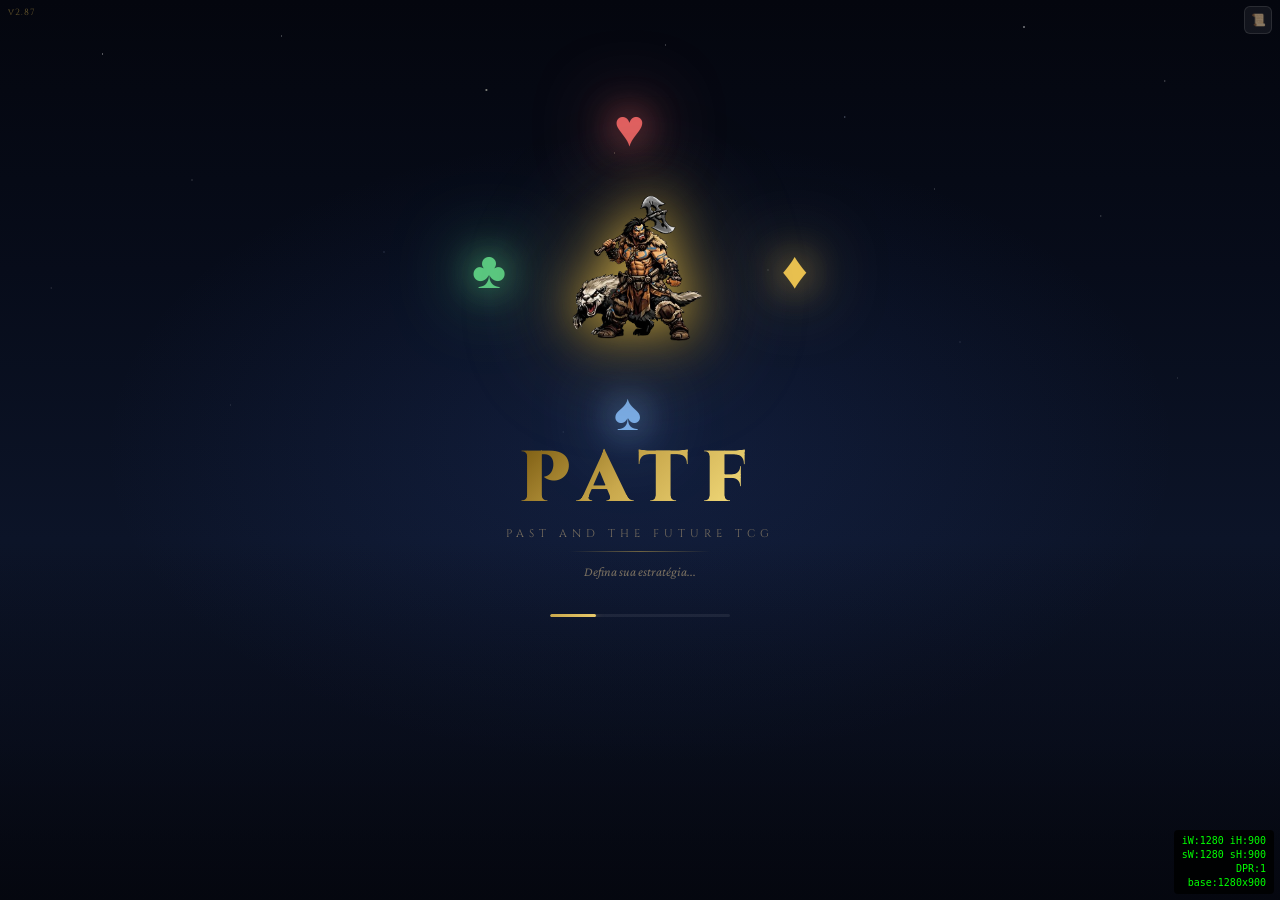
==== commit b5611536: "Add files via upload" ====
--- a/index.html
+++ b/index.html
@@ -103,33 +103,6 @@
 
   onAuthStateChanged(auth, (user) => updateLoginUI(user));
 </script>
-<!-- Fullscreen automático (landscape + primeiro toque) -->
-<script>
-(function(){
-  function tryFullscreen(){
-    var el = document.documentElement;
-    var rfs = el.requestFullscreen || el.webkitRequestFullscreen || el.msRequestFullscreen;
-    if(rfs && !document.fullscreenElement && !document.webkitFullscreenElement){
-      rfs.call(el).catch(function(){});
-    }
-  }
-  // Ao girar pra landscape, tenta fullscreen
-  function onOrChange(){
-    var isLand = window.innerWidth > window.innerHeight;
-    if(isLand) tryFullscreen();
-  }
-  window.addEventListener('orientationchange', function(){ setTimeout(onOrChange, 300); });
-  window.addEventListener('resize', onOrChange);
-  // Fallback: primeiro toque do jogador
-  function onFirstTouch(){
-    tryFullscreen();
-    document.removeEventListener('touchstart', onFirstTouch, true);
-    document.removeEventListener('click', onFirstTouch, true);
-  }
-  document.addEventListener('touchstart', onFirstTouch, true);
-  document.addEventListener('click', onFirstTouch, true);
-})();
-</script>
 <style>
 :root {
   --bg: #090b0f;
@@ -151,7 +124,7 @@
   --purple: #9060d0;
 }
 * { box-sizing: border-box; margin: 0; padding: 0; -webkit-tap-highlight-color: transparent; }
-html, body { height: 100%; overflow: hidden; }
+html, body { height: 100%; width: 100%; margin: 0; padding: 0; overflow: hidden; }
 body {
   font-family: 'Crimson Pro', Georgia, serif;
   background: var(--bg); color: var(--text);
@@ -166,6 +139,18 @@
   touch-action: manipulation;
 }
 
+/* ══ GAME CANVAS — RESOLUÇÃO BASE ══ */
+#game-canvas {
+  position: relative;
+  width: 1280px;
+  height: 720px;
+  overflow: hidden;
+  transform-origin: top left;
+  background: var(--bg);
+}
+
+/* ══ FULLSCREEN ══ */
+
 /* ══ ORIENTAÇÃO: FORÇAR LANDSCAPE ══ */
 #rotate-overlay {
   display: none;
@@ -205,7 +190,7 @@
 }
 
 /* SCREENS */
-.screen { display: none; width: 100%; height: 100%; flex-direction: column; overflow-y: auto; }
+.screen { display: none; position: absolute; top: 0; left: 0; width: 100%; height: 100%; flex-direction: column; overflow-y: auto; }
 .screen.active { display: flex; }
 
 /* ===== SELECT SCREEN ===== */
@@ -848,11 +833,11 @@
 .screen-shake-heavy  { animation: screen-shake-heavy  0.6s  ease forwards !important; }
 .screen-shake-insane { animation: screen-shake-insane 0.75s ease forwards !important; }
 #screen-flash-overlay {
-  position:fixed;inset:0;pointer-events:none;z-index:9999;
+  position:absolute;top:0;left:0;width:100%;height:100%;pointer-events:none;z-index:9999;
   background:white;opacity:0;
 }
 #vfx-layer {
-  position:fixed;inset:0;pointer-events:none;z-index:9998;overflow:hidden;
+  position:absolute;top:0;left:0;width:100%;height:100%;pointer-events:none;z-index:9998;overflow:hidden;
 }
 
 /* Target bob — no .char-root */
@@ -1829,7 +1814,7 @@
 .s-joker   { color:var(--purple)   }
 
 /* BOTTOM PANEL */
-.bottom-panel { position: fixed; bottom: 0; left: 0; right: 0; background: var(--bg2); border-top: 2px solid var(--gold); z-index: 50; display: none; flex-direction: column; max-height: 70vh; overflow-y: auto; }
+.bottom-panel { position: absolute; bottom: 0; left: 0; right: 0; background: var(--bg2); border-top: 2px solid var(--gold); z-index: 50; display: none; flex-direction: column; max-height: 70%; overflow-y: auto; }
 .bottom-panel.open { display: flex; }
 .panel-head { display: flex; align-items: center; justify-content: space-between; padding: 10px 14px 6px; border-bottom: 1px solid var(--border); }
 .panel-title { font-family: 'Cinzel', serif; font-size: 14px; color: var(--gold); }
@@ -1937,8 +1922,8 @@
 /* Popup de descrição da habilidade (long-press 1.5s) */
 #sk-detail-overlay {
   display: none;
-  position: fixed;
-  inset: 0;
+  position: absolute;
+  top:0;left:0;width:100%;height:100%;
   background: rgba(0,0,0,0.45);
   z-index: 2000;
 }
@@ -2016,7 +2001,7 @@
 .btn-confirm:disabled { opacity: 0.3; cursor: not-allowed; }
 
 /* TARGET PROMPT */
-.target-banner { position: fixed; top: 44px; left: 50%; transform: translateX(-50%); background: rgba(212,80,80,0.92); color: #fff; padding: 7px 20px; border-radius: 20px; font-family: 'Cinzel', serif; font-size: 11px; letter-spacing: 1px; z-index: 60; display: none; box-shadow: 0 2px 12px rgba(212,80,80,0.5); }
+.target-banner { position: absolute; top: 44px; left: 50%; transform: translateX(-50%); background: rgba(212,80,80,0.92); color: #fff; padding: 7px 20px; border-radius: 20px; font-family: 'Cinzel', serif; font-size: 11px; letter-spacing: 1px; z-index: 60; display: none; box-shadow: 0 2px 12px rgba(212,80,80,0.5); }
 .target-banner.on { display: block; }
 
 /* GAMEOVER */
@@ -2027,7 +2012,7 @@
 
 /* ══ TELA DE FIM ÉPICA ══ */
 #go-cinematic {
-  position:fixed;inset:0;z-index:500;
+  position:absolute;top:0;left:0;width:100%;height:100%;z-index:500;
   display:none;flex-direction:column;
   align-items:center;justify-content:center;
   background:#000;cursor:pointer;overflow:hidden;
@@ -2127,8 +2112,8 @@
    SKILL FLASH OVERLAY — nome da habilidade centralizado
    ═══════════════════════════════════════════════════════ */
 #skill-flash-overlay {
-  position: fixed;
-  inset: 0;
+  position: absolute;
+  top:0;left:0;width:100%;height:100%;
   z-index: 300;
   display: flex;
   align-items: center;
@@ -2328,7 +2313,7 @@
   cursor: pointer; padding: 0 2px; line-height: 1;
 }
 .opt-close:active { color: var(--text); }
-.opt-body { padding: 10px 0; display: flex; flex-direction: column; }
+.opt-body { padding: 10px 0; display: flex; flex-direction: column; overflow-y: auto; flex: 1; min-height: 0; }
 .opt-btn {
   display: flex; align-items: center; gap: 12px;
   padding: 14px 18px;
@@ -2524,7 +2509,7 @@
 
 /* DEFENSE PANEL */
 .def-panel {
-  position:fixed; inset:0;
+  position:absolute; top:0;left:0;width:100%;height:100%;
   background:rgba(0,0,0,0.82);
   display:none;
   align-items:flex-end;
@@ -2597,18 +2582,18 @@
 }
 @keyframes counter-burst { 0%{opacity:0;transform:translateX(-50%) scale(0.2) rotate(-20deg)} 15%{opacity:1;transform:translateX(-50%) scale(1.6) rotate(8deg)} 40%{transform:translateX(-50%) scale(1.2) rotate(-3deg)} 70%{opacity:1;transform:translateX(-50%) scale(1.05) rotate(0deg)} 100%{opacity:0;transform:translateX(-50%) scale(0.85) rotate(0deg)} }
 @keyframes together-slide { 0%{opacity:0;transform:translateX(-80%) scale(0.5)} 20%{opacity:1;transform:translateX(-50%) scale(1.3)} 60%{transform:translateX(-50%) scale(1.05)} 100%{opacity:0;transform:translateX(-50%) scale(0.9)} }
-.counter-anim { position:fixed;pointer-events:none;z-index:360;font-family:'Cinzel',serif;font-weight:900;white-space:nowrap;transform:translateX(-50%);text-align:center; }
-.together-anim { position:fixed;pointer-events:none;z-index:360;font-family:'Cinzel',serif;font-weight:900;white-space:nowrap;transform:translateX(-50%);text-align:center; }
-.card-draw-anim { position:fixed;pointer-events:none;z-index:350;font-family:'Cinzel',serif;font-weight:900;font-size:13px;white-space:nowrap;transform:translateX(-50%);text-align:center;line-height:1.3; }
-.effect-card-anim { position:fixed;pointer-events:none;z-index:350;font-family:'Cinzel',serif;font-weight:900;white-space:nowrap;transform:translateX(-50%);text-align:center; }
+.counter-anim { position:absolute;pointer-events:none;z-index:360;font-family:'Cinzel',serif;font-weight:900;white-space:nowrap;transform:translateX(-50%);text-align:center; }
+.together-anim { position:absolute;pointer-events:none;z-index:360;font-family:'Cinzel',serif;font-weight:900;white-space:nowrap;transform:translateX(-50%);text-align:center; }
+.card-draw-anim { position:absolute;pointer-events:none;z-index:350;font-family:'Cinzel',serif;font-weight:900;font-size:13px;white-space:nowrap;transform:translateX(-50%);text-align:center;line-height:1.3; }
+.effect-card-anim { position:absolute;pointer-events:none;z-index:350;font-family:'Cinzel',serif;font-weight:900;white-space:nowrap;transform:translateX(-50%);text-align:center; }
 
 /* Layer de floats — fixed sobre tudo, imune ao overflow:hidden do .field */
 
 /* ── Suit Advantage Flash ── */
 #suit-adv-overlay {
   display:none;
-  position:fixed;
-  inset:0;
+  position:absolute;
+  top:0;left:0;width:100%;height:100%;
   z-index:250;
   pointer-events:none;
   align-items:center;
@@ -2668,8 +2653,8 @@
   100%{ opacity:0; transform:translateX(-50%) translateY(-50%) scale(1.6) rotate(40deg); }
 }
 #float-layer {
-  position: fixed;
-  inset: 0;
+  position: absolute;
+  top:0;left:0;width:100%;height:100%;
   pointer-events: none;
   z-index: 300;
   overflow: visible;
@@ -2685,8 +2670,8 @@
 /* ══ POPUP DE DETALHES DO PERSONAGEM ══ */
 #char-detail-overlay {
   display:none;
-  position:fixed;
-  inset:0;
+  position:absolute;
+  top:0;left:0;width:100%;height:100%;
   background:rgba(0,0,0,0.78);
   z-index:9000;
   align-items:center;
@@ -2849,7 +2834,7 @@
 .cdm-equip-desc { font-size:10px;color:var(--text2);opacity:0.5; }
 
 .equip-select-overlay {
-  display:none;position:fixed;inset:0;
+  display:none;position:absolute;top:0;left:0;width:100%;height:100%;
   background:rgba(0,0,0,0.78);z-index:9500;
   align-items:center;justify-content:center;
   padding:12px;backdrop-filter:blur(3px);
@@ -3172,7 +3157,7 @@
 
 /* ══ TURN BANNER ══ */
 #turn-banner {
-  position:fixed;
+  position:absolute;
   top:50%;
   left:50%;
   transform:translate(-50%,-50%);
@@ -3294,8 +3279,8 @@
 /* ══ BATTLE INTRO SPLASH ══ */
 #battle-intro {
   display:none;
-  position:fixed;
-  inset:0;
+  position:absolute;
+  top:0;left:0;width:100%;height:100%;
   background:#000;
   z-index:600;
   align-items:center;
@@ -3429,8 +3414,8 @@
 /* ══ CINEMATIC INITIATIVE OVERLAY ══ */
 #cinematic-overlay {
   display:none;
-  position:fixed;
-  inset:0;
+  position:absolute;
+  top:0;left:0;width:100%;height:100%;
   background:rgba(5,7,12,0.96);
   z-index:500;
   align-items:center;
@@ -3767,8 +3752,8 @@
 #start-sub  { display: none; }
 /* Tela preta de transição */
 #trans-overlay {
-  position: fixed;
-  inset: 0;
+  position: absolute;
+  top:0;left:0;width:100%;height:100%;
   background: #000;
   z-index: 9999;
   opacity: 0;
@@ -3783,8 +3768,8 @@
 /* ══ CHANGELOG POPUP ══ */
 #changelog-overlay {
   display: none;
-  position: fixed;
-  inset: 0;
+  position: absolute;
+  top:0;left:0;width:100%;height:100%;
   background: rgba(4,6,14,0.82);
   z-index: 9999;
   align-items: center;
@@ -3930,6 +3915,9 @@
   <div class="rot-sub">PATF TCG é melhor em modo paisagem</div>
 </div>
 
+<!-- ══ GAME CANVAS — WRAPPER PRINCIPAL ══ -->
+<div id="game-canvas">
+
 <!-- LOADING SCREEN -->
 <div id="loading" class="screen active">
   <!-- Camadas de fundo -->
@@ -3937,7 +3925,7 @@
   <div id="loading-glow"></div>
   <div id="loading-fog"></div>
   <!-- Label de versão -->
-  <div id="version-label-loading" style="position:absolute;top:6px;left:8px;font-size:9px;color:rgba(201,168,76,0.5);font-family:'Cinzel',serif;letter-spacing:1px;pointer-events:none;z-index:99">v2.81</div>
+  <div id="version-label-loading" style="position:absolute;top:6px;left:8px;font-size:9px;color:rgba(201,168,76,0.5);font-family:'Cinzel',serif;letter-spacing:1px;pointer-events:none;z-index:99">v2.87</div>
   <button onclick="openLogFull()" style="position:absolute;top:6px;right:8px;background:rgba(255,255,255,0.06);border:1px solid rgba(255,255,255,0.1);color:rgba(201,168,76,0.5);width:28px;height:28px;border-radius:6px;font-size:12px;cursor:pointer;display:flex;align-items:center;justify-content:center;z-index:99" title="Log">📜</button>
 
   <!-- Círculo de naipes girando em sentido horário -->
@@ -3977,7 +3965,7 @@
 </div>
 
 <!-- ══ CAPACETE DA VISÃO CÓSMICA — POPUP DE DESCARTE ══ -->
-<div id="capacete-overlay" style="display:none;position:fixed;inset:0;background:rgba(0,0,0,0.80);z-index:300;align-items:center;justify-content:center;backdrop-filter:blur(4px)">
+<div id="capacete-overlay" style="display:none;position:absolute;top:0;left:0;width:100%;height:100%;background:rgba(0,0,0,0.80);z-index:300;align-items:center;justify-content:center;backdrop-filter:blur(4px)">
   <div style="background:var(--bg2);border:1px solid #9060d0;border-radius:16px;width:min(340px,94vw);padding:0;box-shadow:0 8px 40px rgba(144,96,208,0.5);animation:popupIn 0.18s ease;overflow:hidden">
     <div style="background:linear-gradient(135deg,rgba(144,96,208,0.25),rgba(0,0,0,0));padding:14px 16px 10px;border-bottom:1px solid rgba(144,96,208,0.3);display:flex;align-items:center;gap:10px">
       <span style="font-size:20px">🌌</span>
@@ -4000,7 +3988,7 @@
 <!-- ══ OVERLAY DE TRANSIÇÃO PRETA ══ -->
 <div id="trans-overlay"></div>
 <!-- PvP Loading Screen -->
-<div id="pvp-loading-overlay" style="display:none;position:fixed;inset:0;background:#0a0e14;z-index:9998;flex-direction:column;align-items:center;justify-content:center;gap:16px">
+<div id="pvp-loading-overlay" style="display:none;position:absolute;top:0;left:0;width:100%;height:100%;background:#0a0e14;z-index:9998;flex-direction:column;align-items:center;justify-content:center;gap:16px">
   <div style="font-family:'Cinzel',serif;font-size:22px;letter-spacing:4px;color:var(--gold)">PATF TCG</div>
   <div id="pvp-loading-text" style="font-size:13px;color:var(--text2);font-family:'Cinzel',serif">Conectando ao servidor...</div>
   <div style="width:120px;height:3px;background:rgba(255,255,255,0.1);border-radius:2px;overflow:hidden;margin-top:8px">
@@ -4017,7 +4005,7 @@
 </style>
 
 <!-- ══ HUB ACCOUNT OVERLAY ══ -->
-<div id="hub-account-overlay" onclick="if(event.target===this)closeHubAccount()" style="display:none;position:fixed;inset:0;background:rgba(0,0,0,0.85);z-index:200;align-items:center;justify-content:center;backdrop-filter:blur(3px)">
+<div id="hub-account-overlay" onclick="if(event.target===this)closeHubAccount()" style="display:none;position:absolute;top:0;left:0;width:100%;height:100%;background:rgba(0,0,0,0.85);z-index:200;align-items:center;justify-content:center;backdrop-filter:blur(3px)">
   <div style="background:var(--bg2);border:1px solid var(--border);border-radius:16px;width:min(380px,94vw);max-height:85vh;overflow-y:auto;box-shadow:0 8px 40px rgba(0,0,0,0.7);animation:popupIn 0.18s ease">
 
     <!-- HEADER -->
@@ -4246,7 +4234,7 @@
 <div id="screen-game" class="screen">
   <div class="topbar">
     <div id="turn-watermark"></div><div id="tr-badge" style="display:none" class="training-badge">🧪 TREINO</div>
-    <div id="version-label" style="position:absolute;top:4px;left:6px;font-size:8px;color:rgba(201,168,76,0.55);font-family:'Cinzel',serif;letter-spacing:0.5px;pointer-events:none;z-index:2">v2.81</div>
+    <div id="version-label" style="position:absolute;top:4px;left:6px;font-size:8px;color:rgba(201,168,76,0.55);font-family:'Cinzel',serif;letter-spacing:0.5px;pointer-events:none;z-index:2">v2.87</div>
     <div class="topbar-decks"><span id="tb-p1">Você: 54</span><span id="tb-p2">CPU: 54</span></div>
     <div class="topbar-restart">
       <button class="btn-options" id="btn-options" onclick="openOptions()">⚙</button>
@@ -4276,7 +4264,7 @@
   <div id="screen-flash-overlay"></div>
   <div id="vfx-layer"></div>
   <!-- Botão flutuante para reabrir painel de iniciativa -->
-  <div id="init-reopen-btn" onclick="reopenInitPanel()" style="display:none;position:fixed;bottom:90px;left:50%;transform:translateX(-50%);z-index:80;background:linear-gradient(135deg,var(--gold),#7a5a10);color:#1a1000;border:none;border-radius:24px;padding:10px 20px;font-family:'Cinzel',serif;font-size:11px;letter-spacing:2px;cursor:pointer;box-shadow:0 4px 16px rgba(201,168,76,0.45);white-space:nowrap;animation:init-btn-pulse 1.5s ease-in-out infinite;">⚔ INICIATIVA</div>
+  <div id="init-reopen-btn" onclick="reopenInitPanel()" style="display:none;position:absolute;bottom:90px;left:50%;transform:translateX(-50%);z-index:80;background:linear-gradient(135deg,var(--gold),#7a5a10);color:#1a1000;border:none;border-radius:24px;padding:10px 20px;font-family:'Cinzel',serif;font-size:11px;letter-spacing:2px;cursor:pointer;box-shadow:0 4px 16px rgba(201,168,76,0.45);white-space:nowrap;animation:init-btn-pulse 1.5s ease-in-out infinite;">⚔ INICIATIVA</div>
   <div id="log" style="display:none"></div>
   <div id="patf-logo-bar" onclick="openLogFull()" style="display:flex;align-items:center;justify-content:center;padding:4px 0;cursor:pointer;user-select:none" title="Toque para ver log de combate">
     <span style="font-family:'Cinzel',serif;font-size:11px;letter-spacing:3px;color:rgba(201,168,76,0.5)">PATF</span>
@@ -4356,7 +4344,7 @@
 </div>
 
 <!-- OPTIONS POPUP (SELECT SCREEN) -->
-<div id="select-options-overlay" onclick="if(event.target===this)closeSelectOptions()" style="display:none;position:fixed;inset:0;background:rgba(0,0,0,0.75);z-index:200;align-items:center;justify-content:center;backdrop-filter:blur(3px)">
+<div id="select-options-overlay" onclick="if(event.target===this)closeSelectOptions()" style="display:none;position:absolute;top:0;left:0;width:100%;height:100%;background:rgba(0,0,0,0.75);z-index:200;align-items:center;justify-content:center;backdrop-filter:blur(3px)">
   <div id="select-options-modal" style="background:var(--bg2);border:1px solid var(--border);border-radius:16px;width:min(360px,94vw);max-height:80vh;overflow:hidden;display:flex;flex-direction:column;box-shadow:0 8px 40px rgba(0,0,0,0.7);animation:popupIn 0.18s ease">
 
     <!-- VIEW: menu principal -->
@@ -4428,7 +4416,7 @@
 </div>
 
 <!-- OPTIONS POPUP -->
-<div id="options-overlay" onclick="if(event.target===this)closeOptions()" style="display:none;position:fixed;inset:0;background:rgba(0,0,0,0.75);z-index:200;align-items:center;justify-content:center;backdrop-filter:blur(3px)">
+<div id="options-overlay" onclick="if(event.target===this)closeOptions()" style="display:none;position:absolute;top:0;left:0;width:100%;height:100%;background:rgba(0,0,0,0.75);z-index:200;align-items:center;justify-content:center;backdrop-filter:blur(3px)">
   <div id="options-modal">
 
     <!-- VIEW: menu principal -->
@@ -4506,6 +4494,16 @@
             <button id="pvpanim-toggle-btn" onclick="togglePvpAnim()" style="background:rgba(255,255,255,0.07);border:1px solid var(--border);border-radius:8px;padding:6px 14px;font-family:'Cinzel',serif;font-size:11px;color:var(--gold);cursor:pointer;flex:1;text-align:left">⚔ PvP Animações: <span id="pvpanim-toggle-label">ON</span></button>
           </div>
         </div>
+        <!-- TELA -->
+        <div style="padding:4px 4px 10px">
+          <div style="font-family:'Cinzel',serif;font-size:10px;letter-spacing:1.5px;color:var(--text2);margin-bottom:8px">🖥 TELA</div>
+          <div style="display:flex;align-items:center;gap:10px">
+            <button id="opt-fullscreen-btn" onclick="optToggleFullscreen()" style="background:rgba(255,255,255,0.07);border:1px solid var(--border);border-radius:8px;padding:6px 14px;font-family:'Cinzel',serif;font-size:11px;color:var(--gold);cursor:pointer;flex:1;text-align:left">⛶ Fullscreen: <span id="opt-fullscreen-label">OFF</span></button>
+          </div>
+          <div style="display:flex;align-items:center;gap:10px;margin-top:6px">
+            <button id="opt-res-btn" onclick="optCycleResolution()" style="background:rgba(255,255,255,0.07);border:1px solid var(--border);border-radius:8px;padding:6px 14px;font-family:'Cinzel',serif;font-size:11px;color:var(--gold);cursor:pointer;flex:1;text-align:left">📐 Resolução: <span id="opt-res-label">Auto</span></button>
+          </div>
+        </div>
       </div>
     </div>
 
@@ -4532,7 +4530,7 @@
 </div>
 
 <!-- RULES POPUP -->
-<div id="rules-overlay" onclick="if(event.target===this)closeRules()" style="display:none;position:fixed;inset:0;background:rgba(0,0,0,0.85);z-index:210;align-items:center;justify-content:center;backdrop-filter:blur(3px)">
+<div id="rules-overlay" onclick="if(event.target===this)closeRules()" style="display:none;position:absolute;top:0;left:0;width:100%;height:100%;background:rgba(0,0,0,0.85);z-index:210;align-items:center;justify-content:center;backdrop-filter:blur(3px)">
   <div id="rules-modal">
     <div class="opt-header">
       <span class="opt-title">📖 REGRAS</span>
@@ -4593,7 +4591,7 @@
 </div>
 
 <!-- PATCH NOTES POPUP -->
-<div id="patch-overlay" onclick="if(event.target===this)closePatchNotes()" style="display:none;position:fixed;inset:0;background:rgba(0,0,0,0.88);z-index:215;align-items:center;justify-content:center;backdrop-filter:blur(3px)">
+<div id="patch-overlay" onclick="if(event.target===this)closePatchNotes()" style="display:none;position:absolute;top:0;left:0;width:100%;height:100%;background:rgba(0,0,0,0.88);z-index:215;align-items:center;justify-content:center;backdrop-filter:blur(3px)">
   <div id="patch-modal" style="background:var(--bg2);border:1px solid var(--border);border-radius:16px;width:min(400px,96vw);max-height:85vh;overflow:hidden;display:flex;flex-direction:column;box-shadow:0 8px 40px rgba(0,0,0,0.8);animation:popupIn 0.18s ease">
     <div class="opt-header" style="border-bottom:1px solid var(--border)">
       <span class="opt-title">📋 ATUALIZAÇÕES</span>
@@ -4793,7 +4791,7 @@
 </div>
 
 <!-- FULL LOG POPUP -->
-<div id="logfull-overlay" onclick="if(event.target===this)closeLogFull()" style="display:none;position:fixed;inset:0;background:rgba(0,0,0,0.92);z-index:220;flex-direction:column;">
+<div id="logfull-overlay" onclick="if(event.target===this)closeLogFull()" style="display:none;position:absolute;top:0;left:0;width:100%;height:100%;background:rgba(0,0,0,0.92);z-index:220;flex-direction:column;">
   <div class="logfull-header">
     <span class="logfull-title">📜 LOG DE COMBATE</span>
     <div style="display:flex;gap:8px;align-items:center">
@@ -4819,7 +4817,7 @@
 
 <!-- TARGET BANNER -->
 <div class="target-banner" id="target-banner">🎯 Toque em um inimigo para atacar</div>
-<button id="target-cancel-btn" onclick="cancelSkill()" style="display:none;position:fixed;top:38px;left:10px;z-index:61;background:linear-gradient(135deg,rgba(40,40,60,0.97),rgba(20,20,35,0.97));border:1px solid rgba(201,168,76,0.5);color:var(--gold);padding:8px 16px 8px 12px;border-radius:22px;font-family:'Cinzel',serif;font-size:12px;font-weight:700;letter-spacing:1px;cursor:pointer;box-shadow:0 2px 12px rgba(0,0,0,0.7),0 0 8px rgba(201,168,76,0.2);transition:all 0.15s ease;">← Voltar</button>
+<button id="target-cancel-btn" onclick="cancelSkill()" style="display:none;position:absolute;top:38px;left:10px;z-index:61;background:linear-gradient(135deg,rgba(40,40,60,0.97),rgba(20,20,35,0.97));border:1px solid rgba(201,168,76,0.5);color:var(--gold);padding:8px 16px 8px 12px;border-radius:22px;font-family:'Cinzel',serif;font-size:12px;font-weight:700;letter-spacing:1px;cursor:pointer;box-shadow:0 2px 12px rgba(0,0,0,0.7),0 0 8px rgba(201,168,76,0.2);transition:all 0.15s ease;">← Voltar</button>
 
 <!-- BOTTOM PANEL -->
 <div class="bottom-panel" id="bottom-panel">
@@ -5800,7 +5798,7 @@
 }
 
 // ===================== VERSION CONTROL =====================
-const GAME_VERSION = '2.81';
+const GAME_VERSION = '2.87';
 (function() {
   const savedVersion = localStorage.getItem('patf_version');
   if (savedVersion !== GAME_VERSION) {
@@ -7963,7 +7961,7 @@
   var layer = document.getElementById('vfx-layer');
   if (layer) {
     var ico = document.createElement('div');
-    ico.style.cssText = 'position:fixed;left:'+cx+'px;top:'+(cy-20)+'px;font-size:24px;transform:translate(-50%,-50%) scale(0);pointer-events:none;z-index:310;animation:impact-icon-pop 0.4s ease forwards';
+    ico.style.cssText = 'position:absolute;left:'+cx+'px;top:'+(cy-20)+'px;font-size:24px;transform:translate(-50%,-50%) scale(0);pointer-events:none;z-index:310;animation:impact-icon-pop 0.4s ease forwards';
     ico.textContent = cfg.icon;
     layer.appendChild(ico);
     setTimeout(function(){ ico.remove(); }, 450);
@@ -13576,7 +13574,7 @@
             var sx = cx + Math.cos(angle) * dist;
             var sy = cy + Math.sin(angle) * dist;
             var sz = 16 + Math.random() * 22;
-            el.style.cssText = 'position:fixed;left:'+sx+'px;top:'+sy+'px;font-size:'+sz+'px;color:'+color+';text-shadow:0 0 12px '+color+',0 0 24px '+color+';transform:translate(-50%,-50%);animation:skill-flash-star 700ms ease forwards;pointer-events:none;z-index:9997';
+            el.style.cssText = 'position:absolute;left:'+sx+'px;top:'+sy+'px;font-size:'+sz+'px;color:'+color+';text-shadow:0 0 12px '+color+',0 0 24px '+color+';transform:translate(-50%,-50%);animation:skill-flash-star 700ms ease forwards;pointer-events:none;z-index:9997';
             el.textContent = stars[Math.floor(Math.random() * stars.length)];
             layer.appendChild(el);
             setTimeout(function(){ el.remove(); }, 800);
@@ -13592,7 +13590,7 @@
             var w  = 60 + Math.random() * 120;
             var side = Math.random() > 0.5 ? 1 : -1;
             var rx = cx + side * (150 + Math.random() * 100);
-            el.style.cssText = 'position:fixed;left:'+rx+'px;top:'+ry+'px;width:'+w+'px;height:3px;background:linear-gradient(90deg,transparent,'+color+',transparent);box-shadow:0 0 8px '+color+';transform:translate(-50%,-50%);animation:skill-flash-ray 500ms ease forwards;pointer-events:none;z-index:9997';
+            el.style.cssText = 'position:absolute;left:'+rx+'px;top:'+ry+'px;width:'+w+'px;height:3px;background:linear-gradient(90deg,transparent,'+color+',transparent);box-shadow:0 0 8px '+color+';transform:translate(-50%,-50%);animation:skill-flash-ray 500ms ease forwards;pointer-events:none;z-index:9997';
             layer.appendChild(el);
             setTimeout(function(){ el.remove(); }, 600);
           }, r * 80 + 50);
@@ -13673,7 +13671,7 @@
     var ico = document.createElement('div');
     var absCx = tr.left + tr.width / 2;
     var absCy = tr.top  + tr.height / 2;
-    ico.style.cssText = 'position:fixed;left:'+absCx+'px;top:'+absCy+'px;font-size:32px;transform:translate(-50%,-50%) scale(0);pointer-events:none;z-index:310;animation:impact-icon-pop 0.45s ease forwards';
+    ico.style.cssText = 'position:absolute;left:'+absCx+'px;top:'+absCy+'px;font-size:32px;transform:translate(-50%,-50%) scale(0);pointer-events:none;z-index:310;animation:impact-icon-pop 0.45s ease forwards';
     ico.textContent = cfg.icon;
     layer.appendChild(ico);
     setTimeout(() => ico.remove(), 500);
@@ -13750,7 +13748,7 @@
   if (!layer) return;
   var dot = document.createElement('div');
   var size = 6 + Math.random() * 8;
-  dot.style.cssText = 'position:fixed;left:'+x+'px;top:'+y+'px;width:'+size+'px;height:'+size+'px;border-radius:50%;background:rgba(255,255,255,0.7);box-shadow:0 0 8px rgba(255,255,255,0.9);transform:translate(-50%,-50%);pointer-events:none;z-index:250;animation:trail-dot-fade 0.35s ease forwards';
+  dot.style.cssText = 'position:absolute;left:'+x+'px;top:'+y+'px;width:'+size+'px;height:'+size+'px;border-radius:50%;background:rgba(255,255,255,0.7);box-shadow:0 0 8px rgba(255,255,255,0.9);transform:translate(-50%,-50%);pointer-events:none;z-index:250;animation:trail-dot-fade 0.35s ease forwards';
   layer.appendChild(dot);
   setTimeout(function(){ dot.remove(); }, 400);
 }
@@ -13955,7 +13953,7 @@
   if (layer) {
     setTimeout(function() {
       var pts = document.createElement('div');
-      pts.style.cssText = 'position:fixed;left:'+cx+'px;top:'+(cy-20)+'px;font-family:Cinzel,serif;font-size:32px;font-weight:900;color:#ff4040;text-shadow:0 0 20px #ff4040,0 0 50px #ff4040,0 3px 8px rgba(0,0,0,1);pointer-events:none;z-index:350;animation:ko-points 1.8s ease forwards;transform:translateX(-50%);white-space:nowrap';
+      pts.style.cssText = 'position:absolute;left:'+cx+'px;top:'+(cy-20)+'px;font-family:Cinzel,serif;font-size:32px;font-weight:900;color:#ff4040;text-shadow:0 0 20px #ff4040,0 0 50px #ff4040,0 3px 8px rgba(0,0,0,1);pointer-events:none;z-index:350;animation:ko-points 1.8s ease forwards;transform:translateX(-50%);white-space:nowrap';
       pts.textContent = '💀 K.O.!';
       layer.appendChild(pts);
       setTimeout(function() { pts.remove(); }, 1900);
@@ -14324,7 +14322,7 @@
   f.className = 'fdmg';
 
   const mkShadow = (fs) => `0 2px 12px rgba(0,0,0,1),0 0 ${fs > 40 ? 50 : fs > 22 ? 30 : 16}px ${color},0 0 ${fs > 40 ? 90 : fs > 22 ? 60 : 32}px ${color}88,0 0 ${fs > 40 ? 140 : fs > 22 ? 90 : 48}px ${color}44`;
-  const base = `position:fixed;left:${cx}px;top:${spawnY}px;pointer-events:none;z-index:300;transition:font-size 0.08s ease`;
+  const base = `position:absolute;left:${cx}px;top:${spawnY}px;pointer-events:none;z-index:300;transition:font-size 0.08s ease`;
 
   const startFs = _floatFontSize(Math.min(1, finalVal));
   f.style.cssText = `${base};color:${color};font-size:${startFs}px;text-shadow:${mkShadow(startFs)}`;
@@ -14516,7 +14514,7 @@
       var el = document.createElement('div');
       var ox = (Math.random() - 0.5) * 60;
       var oy = cy - 20 - Math.random() * 30;
-      el.style.cssText = 'position:fixed;left:'+(cx+ox)+'px;top:'+oy+'px;font-size:'+(18+Math.random()*14)+'px;opacity:0;pointer-events:none;z-index:300;animation:fup 1.2s ease forwards;transform:translateX(-50%)';
+      el.style.cssText = 'position:absolute;left:'+(cx+ox)+'px;top:'+oy+'px;font-size:'+(18+Math.random()*14)+'px;opacity:0;pointer-events:none;z-index:300;animation:fup 1.2s ease forwards;transform:translateX(-50%)';
       el.textContent = icon;
       layer.appendChild(el);
       setTimeout(function() { el.remove(); }, 1300);
@@ -14525,7 +14523,7 @@
 
   // Texto "RECUPERANDO..." acima do personagem
   var txt = document.createElement('div');
-  txt.style.cssText = 'position:fixed;left:'+cx+'px;top:'+(cy-50)+'px;font-family:Cinzel,serif;font-size:11px;letter-spacing:2px;color:var(--gold);text-shadow:0 0 10px var(--gold);pointer-events:none;z-index:300;animation:fup 1.4s ease forwards;transform:translateX(-50%);white-space:nowrap';
+  txt.style.cssText = 'position:absolute;left:'+cx+'px;top:'+(cy-50)+'px;font-family:Cinzel,serif;font-size:11px;letter-spacing:2px;color:var(--gold);text-shadow:0 0 10px var(--gold);pointer-events:none;z-index:300;animation:fup 1.4s ease forwards;transform:translateX(-50%);white-space:nowrap';
   txt.textContent = '↩ PASSANDO TURNO';
   layer.appendChild(txt);
   setTimeout(function() { txt.remove(); }, 1500);
@@ -14556,7 +14554,7 @@
     var wrap = document.createElement('div');
     wrap.id = '_crit_wrap_' + target.name.replace(/\s/g,'');
     wrap.style.cssText = [
-      'position:fixed',
+      'position:absolute',
       'left:'+cx+'px',
       'top:'+(cy-10)+'px',
       'transform:translateX(-50%)',
@@ -14684,7 +14682,7 @@
 
   const f = document.createElement('div');
   f.className = 'fdmg';
-  f.style.cssText = `position:fixed;left:${cx}px;top:${cy - 40}px;pointer-events:none;z-index:310;` +
+  f.style.cssText = `position:absolute;left:${cx}px;top:${cy - 40}px;pointer-events:none;z-index:310;` +
     `color:#C9A84C;font-size:14px;font-weight:900;font-family:'Cinzel',serif;letter-spacing:2px;` +
     `text-shadow:0 2px 8px rgba(0,0,0,1),0 0 20px #C9A84C,0 0 40px #C9A84C55;` +
     `animation:fup 1.4s ease forwards;white-space:nowrap;transform:translateX(-50%)`;
@@ -14698,7 +14696,7 @@
 }
 
 // Spawna texto flutuante no slot do personagem.
-// Appendado ao #float-layer (position:fixed) — imune a render() e overflow:hidden.
+// Appendado ao #float-layer (position:absolute) — imune a render() e overflow:hidden.
 // type: 'dmg' (padrão) | 'tag' (badge colorido) | 'accum' (texto dourado maior)
 function _spawnFloat(ch, text, color, shake, big, type='dmg', fontSize=null) {
   const sl = [...document.querySelectorAll('.slot')]
@@ -14714,7 +14712,7 @@
   const layer = document.getElementById('float-layer');
   if (!layer) return;
 
-  // Coordenadas do viewport (compatível com position:fixed)
+  // Coordenadas do viewport (compatível com position:absolute)
   const sr = sl.getBoundingClientRect();
   const cx = sr.left + sr.width  / 2;   // centro horizontal do slot
   const cy = sr.top  + sr.height * 0.3; // 30% do topo = região do avatar
@@ -14732,7 +14730,7 @@
   const shadow = `0 2px 8px rgba(0,0,0,1),0 0 16px ${color},0 0 32px ${color}55`;
   const anim   = big ? 'fup-big' : 'fup';
 
-  const base = `position:fixed;left:${cx}px;top:${spawnY}px;pointer-events:none;z-index:300`;
+  const base = `position:absolute;left:${cx}px;top:${spawnY}px;pointer-events:none;z-index:300`;
 
   if (type === 'tag') {
     f.style.cssText = `${base};background:${color};color:#000;font-size:11px;padding:3px 8px;border-radius:10px;font-weight:900;letter-spacing:0.5px;box-shadow:0 2px 8px rgba(0,0,0,0.9),0 0 12px ${color}88;animation:fup 1.2s ease forwards`;
@@ -15860,6 +15858,7 @@
 
 function handleStartClick() {
   _unlockAudio();
+  if (window._tryFullscreen) window._tryFullscreen();
 
   const loading    = document.getElementById('loading');
   const trans      = document.getElementById('trans-overlay');
@@ -16007,6 +16006,197 @@
 document.addEventListener('touchstart', _unlockAudio, { once: true });
 document.addEventListener('click', _unlockAudio, { once: true });
 
+// ══ FULLSCREEN SYSTEM ══
+(function() {
+  var _isFullscreen = false;
+
+  function _requestFullscreen() {
+    var el = document.documentElement;
+    var rfs = el.requestFullscreen || el.webkitRequestFullscreen || el.mozRequestFullScreen || el.msRequestFullscreen;
+    if (rfs) {
+      rfs.call(el).then(function() {
+        _isFullscreen = true;
+      }).catch(function() {});
+    }
+  }
+
+  // Ao mudar orientação pra landscape → tenta fullscreen
+  function _onOrientationChange() {
+    var isLandscape = false;
+    if (screen.orientation && screen.orientation.type) {
+      isLandscape = screen.orientation.type.indexOf('landscape') !== -1;
+    } else {
+      isLandscape = window.innerWidth > window.innerHeight;
+    }
+    if (isLandscape && !_isFullscreen) {
+      _requestFullscreen();
+    }
+  }
+
+  // Atualizar estado ao mudar fullscreen
+  function _onFsChange() {
+    _isFullscreen = !!(document.fullscreenElement || document.webkitFullscreenElement || document.mozFullScreenElement || document.msFullscreenElement);
+  }
+
+  // Listener de orientação
+  if (screen.orientation) {
+    screen.orientation.addEventListener('change', _onOrientationChange);
+  }
+  window.addEventListener('orientationchange', _onOrientationChange);
+
+  // Listener de mudança de fullscreen
+  document.addEventListener('fullscreenchange', _onFsChange);
+  document.addEventListener('webkitfullscreenchange', _onFsChange);
+  document.addEventListener('mozfullscreenchange', _onFsChange);
+  document.addEventListener('MSFullscreenChange', _onFsChange);
+
+  // Fallback: no handleStartClick também tenta fullscreen
+  window._tryFullscreen = _requestFullscreen;
+})();
+
+// ══ GAME CANVAS — SISTEMA DE ESCALA + PROPORÇÃO + VIEWPORT ══
+(function() {
+  var _canvas = null;
+  var _currentBase = { w: 870, h: 411 };
+  var _mode = 'auto'; // 'auto', '720p', '1080p'
+
+  function _recalcScale() {
+    if (!_canvas) _canvas = document.getElementById('game-canvas');
+    if (!_canvas) return;
+
+    var realW = window.innerWidth;
+    var realH = window.innerHeight;
+
+    // Garantir landscape (largura > altura)
+    var vpW = Math.max(realW, realH);
+    var vpH = Math.min(realW, realH);
+
+    var baseW, baseH;
+
+    if (_mode === 'auto') {
+      // Usa o viewport CSS direto — tamanho real que o navegador trabalha
+      baseW = vpW;
+      baseH = vpH;
+    } else if (_mode === '720p') {
+      // Força altura 720, largura pela proporção real
+      baseH = 720;
+      baseW = Math.round(720 * (vpW / vpH));
+    } else if (_mode === '1080p') {
+      // Força altura 1080, largura pela proporção real
+      baseH = 1080;
+      baseW = Math.round(1080 * (vpW / vpH));
+    }
+
+    _currentBase = { w: baseW, h: baseH };
+
+    _canvas.style.width  = baseW + 'px';
+    _canvas.style.height = baseH + 'px';
+
+    var scaleX = vpW / baseW;
+    var scaleY = vpH / baseH;
+    var scale  = Math.min(scaleX, scaleY);
+
+    _canvas.style.transform = 'scale(' + scale + ')';
+
+    // Centralizar
+    var renderedW = baseW * scale;
+    var renderedH = baseH * scale;
+    var offsetX = (realW - renderedW) / 2;
+    var offsetY = (realH - renderedH) / 2;
+    _canvas.style.marginLeft = offsetX + 'px';
+    _canvas.style.marginTop  = offsetY + 'px';
+  }
+
+  // Forçar resolução manualmente (pro menu de opções)
+  function _setResolution(mode) {
+    if (typeof mode === 'string') {
+      _mode = mode;
+    } else {
+      // Compatibilidade: se chamarem com número, converte
+      if (mode <= 0) _mode = 'auto';
+      else if (mode <= 720) _mode = '720p';
+      else _mode = '1080p';
+    }
+    _recalcScale();
+  }
+
+  // Compatibilidade: se chamarem com (w, h) antigo
+  function _setResolutionCompat(w, h) {
+    var val = h || w;
+    if (typeof val === 'string') _setResolution(val);
+    else if (val <= 0) _setResolution('auto');
+    else if (val <= 720) _setResolution('720p');
+    else _setResolution('1080p');
+  }
+
+  // Expor globalmente
+  window._recalcScale  = _recalcScale;
+  window._setResolution = _setResolutionCompat;
+  window._getGameBase  = function() { return _currentBase; };
+  window._getResMode   = function() { return _mode; };
+
+  // Listeners
+  window.addEventListener('resize', _recalcScale);
+  window.addEventListener('orientationchange', function() {
+    setTimeout(_recalcScale, 150);
+  });
+
+  // Calcular na primeira vez quando DOM estiver pronto
+  if (document.readyState === 'loading') {
+    document.addEventListener('DOMContentLoaded', _recalcScale);
+  } else {
+    _recalcScale();
+  }
+})();
+
+// ══ OPÇÕES DE TELA — FULLSCREEN + RESOLUÇÃO ══
+function optToggleFullscreen() {
+  var isFull = !!(document.fullscreenElement || document.webkitFullscreenElement || document.mozFullScreenElement || document.msFullscreenElement);
+  if (isFull) {
+    var efs = document.exitFullscreen || document.webkitExitFullscreen || document.mozCancelFullScreen || document.msExitFullscreen;
+    if (efs) efs.call(document);
+  } else {
+    if (window._tryFullscreen) window._tryFullscreen();
+  }
+  setTimeout(_updateFsLabel, 300);
+}
+
+function _updateFsLabel() {
+  var lbl = document.getElementById('opt-fullscreen-label');
+  if (!lbl) return;
+  var isFull = !!(document.fullscreenElement || document.webkitFullscreenElement || document.mozFullScreenElement || document.msFullscreenElement);
+  lbl.textContent = isFull ? 'ON' : 'OFF';
+}
+document.addEventListener('fullscreenchange', _updateFsLabel);
+document.addEventListener('webkitfullscreenchange', _updateFsLabel);
+
+function optCycleResolution() {
+  var mode = window._getResMode();
+  // Cicla: auto → 720p → 1080p → auto
+  if (mode === 'auto') {
+    window._setResolution('720p');
+  } else if (mode === '720p') {
+    window._setResolution('1080p');
+  } else {
+    window._setResolution('auto');
+  }
+}
+
+// Atualizar label de resolução quando recalcular
+(function() {
+  var _origRecalc = window._recalcScale;
+  window._recalcScale = function() {
+    _origRecalc();
+    var lbl = document.getElementById('opt-res-label');
+    if (lbl) {
+      var base = window._getGameBase();
+      var mode = window._getResMode();
+      var modeLabel = mode === 'auto' ? 'Auto' : mode.toUpperCase();
+      lbl.textContent = modeLabel + ' (' + base.w + '×' + base.h + ')';
+    }
+  };
+})();
+
 </script>
 
 <!-- ══ SKILL FLASH OVERLAY ══ -->
@@ -16019,7 +16209,7 @@
 </div>
 
 <!-- ══ SPECIAL CARD OVERLAY ══ -->
-<div id="special-card-overlay" style="display:none;position:fixed;inset:0;z-index:400;pointer-events:none;align-items:center;justify-content:center;flex-direction:column;gap:12px">
+<div id="special-card-overlay" style="display:none;position:absolute;top:0;left:0;width:100%;height:100%;z-index:400;pointer-events:none;align-items:center;justify-content:center;flex-direction:column;gap:12px">
   <div id="special-card-bg" style="position:absolute;inset:0;background:radial-gradient(ellipse 80% 60% at 50% 50%,rgba(0,0,0,0.85) 0%,transparent 100%)"></div>
   <div id="special-card-symbol" style="position:relative;z-index:1;font-size:120px;line-height:1;filter:drop-shadow(0 0 30px var(--sc-color)) drop-shadow(0 0 60px var(--sc-color))"></div>
   <div id="special-card-name" style="position:relative;z-index:1;font-family:'Cinzel',serif;font-size:clamp(22px,7vw,44px);font-weight:900;letter-spacing:5px;text-transform:uppercase;color:var(--sc-color);text-shadow:0 0 20px var(--sc-color),0 0 50px var(--sc-color),0 0 90px var(--sc-color),0 3px 10px rgba(0,0,0,1)"></div>
@@ -16268,7 +16458,7 @@
 </div>
 
 <!-- ══ MODAL: Confirmação de exclusão de item ══ -->
-<div id="equip-delete-modal" style="display:none;position:fixed;inset:0;z-index:99999;background:rgba(0,0,0,0.88);align-items:center;justify-content:center">
+<div id="equip-delete-modal" style="display:none;position:absolute;top:0;left:0;width:100%;height:100%;z-index:99999;background:rgba(0,0,0,0.88);align-items:center;justify-content:center">
   <div style="background:var(--bg2);border:1px solid rgba(200,50,50,0.4);border-radius:14px;padding:24px 20px;max-width:290px;width:88%;display:flex;flex-direction:column;gap:14px">
     <div style="text-align:center">
       <div style="font-size:28px;margin-bottom:6px">⚠️</div>
@@ -16295,19 +16485,127 @@
     </div>
     <div id="changelog-body">
 
-      <!-- v2.81 -->
+      <!-- v2.87 -->
       <div class="cl-version-block">
         <div class="cl-version-tag">
-          <span class="cl-ver-num">v2.81</span>
-          <span class="cl-ver-label fix">UX</span>
+          <span class="cl-ver-num">v2.87</span>
+          <span class="cl-ver-label feat">FEAT</span>
+          <span class="cl-ver-line"></span>
+        </div>
+        <div class="cl-items">
+          <div class="cl-item type-feat">
+            <span class="cl-item-icon" style="color:#5ac880">&#9670;</span>
+            <div>
+              <div class="cl-item-text">Viewport automático — resolução nativa do navegador</div>
+              <div class="cl-item-sub">O modo Auto agora usa o viewport CSS real do dispositivo como base (ex: 870×411 no Moto G34) em vez de forçar 720p/1080p. Scale fica ~1.0, tudo no tamanho natural. Menu de opções cicla entre Auto → 720p → 1080p. Funciona em qualquer celular, tablet, PC ou TV sem encolher nem estourar.</div>
+            </div>
+          </div>
+        </div>
+      </div>
+
+      <!-- v2.86 -->
+      <div class="cl-version-block">
+        <div class="cl-version-tag">
+          <span class="cl-ver-num">v2.86</span>
+          <span class="cl-ver-label feat">FEAT</span>
+          <span class="cl-ver-line"></span>
+        </div>
+        <div class="cl-items">
+          <div class="cl-item type-feat">
+            <span class="cl-item-icon" style="color:#5ac880">&#9670;</span>
+            <div>
+              <div class="cl-item-text">Detecção automática de Aspect Ratio</div>
+              <div class="cl-item-sub">O sistema de renderização agora detecta a proporção real da tela do dispositivo (16:9, 19.5:9, 20:9, 21:9, etc.) e ajusta a largura do canvas automaticamente. A altura é a âncora fixa (720p mobile / 1080p desktop) e a largura se adapta à proporção. Funciona em qualquer celular, tablet, PC ou TV. Menu de opções mostra resolução + proporção detectada.</div>
+            </div>
+          </div>
+        </div>
+      </div>
+
+      <!-- v2.85 -->
+      <div class="cl-version-block">
+        <div class="cl-version-tag">
+          <span class="cl-ver-num">v2.85</span>
+          <span class="cl-ver-label fix">FIX</span>
           <span class="cl-ver-line"></span>
         </div>
         <div class="cl-items">
           <div class="cl-item type-fix">
             <span class="cl-item-icon" style="color:#c9a84c">&#9670;</span>
             <div>
-              <div class="cl-item-text">Fullscreen automático em landscape</div>
-              <div class="cl-item-sub">Ao girar o celular para landscape, o jogo entra em fullscreen automaticamente. Fallback no primeiro toque do jogador. Sem alteração em layouts ou CSS existentes.</div>
+              <div class="cl-item-text">Game Canvas — escala cover (preenche tela toda)</div>
+              <div class="cl-item-sub">Trocado Math.min por Math.max no cálculo de scale — agora o canvas preenche 100% da tela (cover) ao invés de encaixar com faixas pretas (contain). Overflow:hidden no canvas cuida de qualquer excesso mínimo nas bordas.</div>
+            </div>
+          </div>
+        </div>
+      </div>
+
+      <!-- v2.84 -->
+      <div class="cl-version-block">
+        <div class="cl-version-tag">
+          <span class="cl-ver-num">v2.84</span>
+          <span class="cl-ver-label feat">SYSTEM</span>
+          <span class="cl-ver-line"></span>
+        </div>
+        <div class="cl-items">
+          <div class="cl-item type-feat">
+            <span class="cl-item-icon" style="color:#c9a84c">&#9670;</span>
+            <div>
+              <div class="cl-item-text">Etapa 3 — Migração position:fixed → position:absolute</div>
+              <div class="cl-item-sub">50 elementos convertidos de position:fixed para position:absolute dentro do #game-canvas. Inclui: overlays (opções, regras, changelog, patch notes, log), modais (capacete, equip, account), VFX (flash, float-layer, vfx-layer, partículas, impactos), painéis (bottom-panel, def-panel, skill-detail), banners e botões. Apenas rotate-overlay e arena popups permanecem fixed (fora do canvas).</div>
+            </div>
+          </div>
+        </div>
+      </div>
+
+      <!-- v2.83 -->
+      <div class="cl-version-block">
+        <div class="cl-version-tag">
+          <span class="cl-ver-num">v2.83</span>
+          <span class="cl-ver-label fix">FIX</span>
+          <span class="cl-ver-line"></span>
+        </div>
+        <div class="cl-items">
+          <div class="cl-item type-fix">
+            <span class="cl-item-icon" style="color:#c9a84c">&#9670;</span>
+            <div>
+              <div class="cl-item-text">Game Canvas — detecção mobile corrigida + menu scroll</div>
+              <div class="cl-item-sub">Detecção mobile/desktop agora usa viewport real (innerWidth) ao invés de pixels físicos (screen.width) que causava resolução errada no celular. Menu de opções com scroll para acessar botões de Tela (Fullscreen + Resolução).</div>
+            </div>
+          </div>
+        </div>
+      </div>
+
+      <!-- v2.82 -->
+      <div class="cl-version-block">
+        <div class="cl-version-tag">
+          <span class="cl-ver-num">v2.82</span>
+          <span class="cl-ver-label feat">SYSTEM</span>
+          <span class="cl-ver-line"></span>
+        </div>
+        <div class="cl-items">
+          <div class="cl-item type-feat">
+            <span class="cl-item-icon" style="color:#c9a84c">&#9670;</span>
+            <div>
+              <div class="cl-item-text">Game Canvas — resolução base fixa + opções de tela</div>
+              <div class="cl-item-sub">Wrapper #game-canvas com resolução 1280x720 (mobile) ou 1920x1080 (desktop/TV). Escalonamento via transform:scale() com centralização. Botão Fullscreen e Resolução no menu de opções. Listener de resize e orientação. Etapa 2 do Plano Mestre de Renderização.</div>
+            </div>
+          </div>
+        </div>
+      </div>
+
+      <!-- v2.81 -->
+      <div class="cl-version-block">
+        <div class="cl-version-tag">
+          <span class="cl-ver-num">v2.81</span>
+          <span class="cl-ver-label feat">SYSTEM</span>
+          <span class="cl-ver-line"></span>
+        </div>
+        <div class="cl-items">
+          <div class="cl-item type-feat">
+            <span class="cl-item-icon" style="color:#c9a84c">&#9670;</span>
+            <div>
+              <div class="cl-item-text">Fullscreen automático ao virar para landscape</div>
+              <div class="cl-item-sub">O jogo entra em tela cheia automaticamente ao detectar orientação landscape, eliminando barras do navegador. Fallback no "Toque para começar". Botão discreto no canto superior direito para sair do fullscreen quando necessário.</div>
             </div>
           </div>
         </div>
@@ -22253,7 +22551,7 @@
   if (!el) {
     el = document.createElement('div');
     el.id = 'pvp-timer-display';
-    el.style.cssText = 'position:fixed;top:60px;right:12px;z-index:999;background:rgba(0,0,0,0.8);color:var(--gold);font-family:Cinzel,serif;font-size:13px;padding:6px 12px;border-radius:8px;border:1px solid var(--gold)';
+    el.style.cssText = 'position:absolute;top:60px;right:12px;z-index:999;background:rgba(0,0,0,0.8);color:var(--gold);font-family:Cinzel,serif;font-size:13px;padding:6px 12px;border-radius:8px;border:1px solid var(--gold)';
     document.body.appendChild(el);
   }
   var icon = tipo === 'action' ? '⚔️' : '🛡';
@@ -23176,7 +23474,7 @@
   if (!overlay) {
     overlay = document.createElement('div');
     overlay.id = 'char-popup-overlay';
-    overlay.style.cssText = 'position:fixed;inset:0;background:rgba(0,0,0,0.85);z-index:500;display:flex;align-items:flex-end;justify-content:center;backdrop-filter:blur(4px)';
+    overlay.style.cssText = 'position:absolute;top:0;left:0;width:100%;height:100%;background:rgba(0,0,0,0.85);z-index:500;display:flex;align-items:flex-end;justify-content:center;backdrop-filter:blur(4px)';
     overlay.onclick = e => { if(e.target===overlay) overlay.style.display='none'; };
     document.body.appendChild(overlay);
   }
@@ -23283,6 +23581,7 @@
 
   </div>
 </div>
+</div> <!-- /game-canvas -->
 
 <script>
 function startOnboarding() {
@@ -23458,5 +23757,10 @@
   <div id="aap-char-panel" style="flex:1;overflow:hidden;min-height:0"></div>
 </div>
 
+<div id="debug-screen" style="position:fixed;bottom:6px;right:6px;font-size:10px;color:#0f0;font-family:monospace;pointer-events:none;z-index:999999;text-align:right;background:rgba(0,0,0,0.85);padding:4px 8px;border-radius:4px;line-height:1.4"></div>
+<script>
+function _updateDebugScreen(){var d=document.getElementById('debug-screen');if(!d)return;var b=window._getGameBase?window._getGameBase():{w:'?',h:'?'};d.innerHTML='iW:'+window.innerWidth+' iH:'+window.innerHeight+'<br>sW:'+screen.width+' sH:'+screen.height+'<br>DPR:'+window.devicePixelRatio+'<br>base:'+b.w+'x'+b.h;}
+_updateDebugScreen();setInterval(_updateDebugScreen,1000);window.addEventListener('resize',_updateDebugScreen);
+</script>
 </body>
 </html>
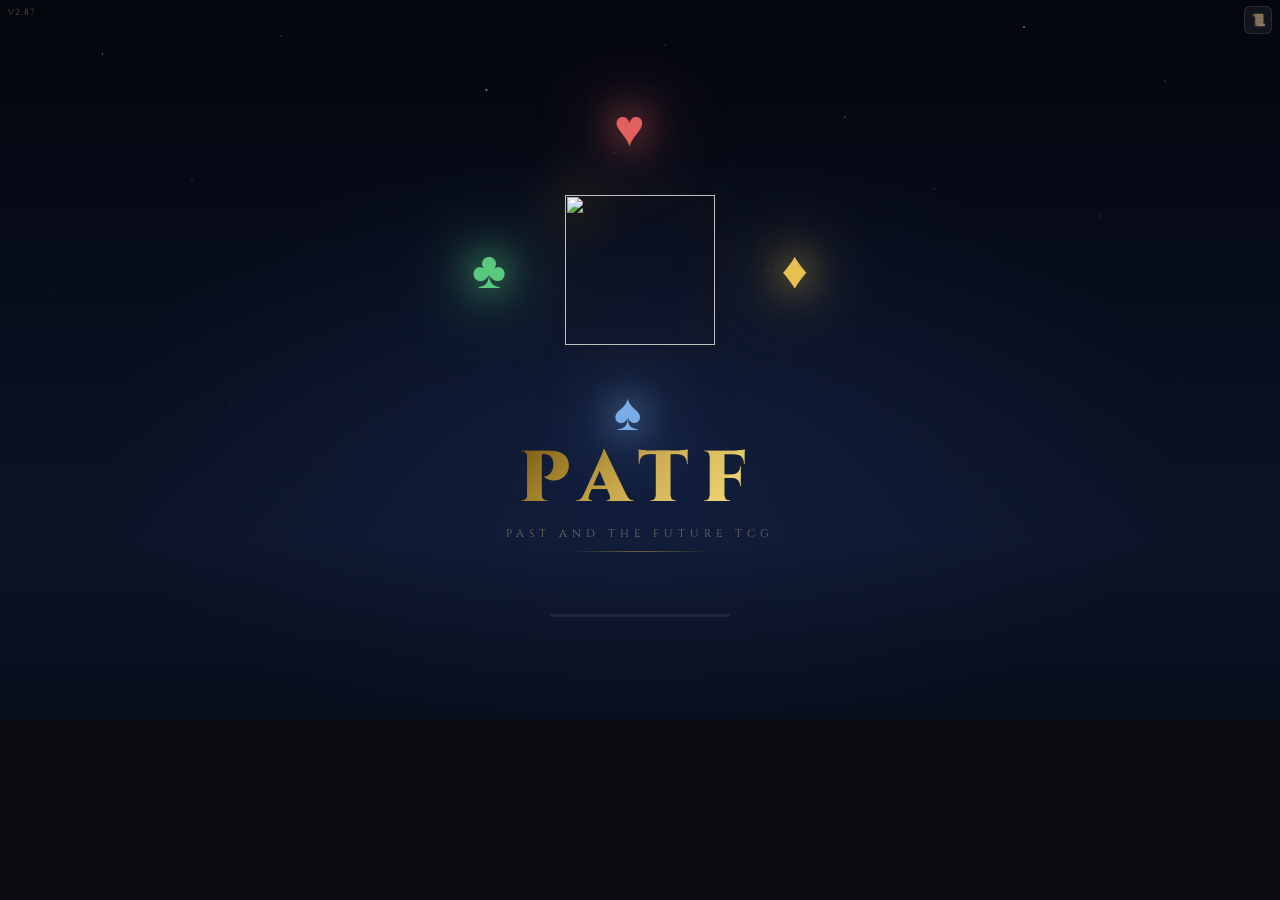
==== commit d21a66bb: "Add files via upload" ====
--- a/index.html
+++ b/index.html
@@ -4841,822 +4841,95 @@
   </div>
 </div>
 
-<script>
-// ── Bloquear menu de contexto e seleção de texto (mobile long-press) ──
-document.addEventListener('contextmenu', e => e.preventDefault(), {passive:false});
-document.addEventListener('selectstart', e => e.preventDefault(), {passive:false});
-// Cancela long-press se soltar fora do elemento
-document.addEventListener('mouseup',    () => onLPClear(), {passive:true});
-document.addEventListener('touchend',   () => onLPClear(), {passive:true});
-document.addEventListener('touchcancel',() => onLPClear(), {passive:true});
-
-// ===================== DATA =====================
-const SUITS = {
-  hearts:   {sym:'♥', color:'var(--hearts)',  beats:'clubs'},
-  clubs:    {sym:'♣', color:'var(--clubs)',   beats:'diamonds'},
-  diamonds: {sym:'♦', color:'var(--diamonds)',beats:'spades'},
-  spades:   {sym:'♠', color:'var(--spades)',  beats:'hearts'},
-  neutral:  {sym:'◆', color:'var(--neutral)', beats:null},
-};
-
-const SUIT_ADV = {
-  hearts:   {adv:'⚔ Atributo dobrado vs ♣ Paus', dis:'⚠ Vulnerável a ♠ Espadas'},
-  clubs:    {adv:'⚔ Contra-ataca ♦ Ouro (ganha Furtivo 2t). Com Furtivo: contra-ataca qualquer ataque', dis:'⚠ Copas dobra atributos vs você'},
-  diamonds: {adv:'⚔ +Rodada Extra vs ♠ Espadas (ataque e defesa)', dis:'⚠ Paus contra-ataca você'},
-  spades:   {adv:'⚔ Dano duplo vs ♥ Copas',      dis:'⚠ Ouro ganha rodada extra (ao atacar e ao ser atacado)'},
-  neutral:  {adv:'◆ Sem vantagem de naipe',       dis:'◆ Sem desvantagem'},
-};
-
-const CHARS = [
-  {id:'kuro',name:'Kuro Isamu',sub:'',suit:'neutral',atq:3,def:5,inc:1,pvs:100,skills:[
-    {id:'sho',name:'Seiken Tsuki',power:3,type:'Corporal',target:'enemy',turno:'N',recarga:'N',acao:'N',
-      desc:'Aplica Marcado (2t) no alvo. Se alvo já Marcado: poder ×2 e renova a Marca.'},
-    {id:'tat',name:'Sanren Geri',power:'1/1/1',type:'Corporal',target:'enemy',turno:'N',recarga:'N',acao:'N',
-      desc:'3 golpes. Se alvo Marcado: poder de cada golpe ×3 e consome a Marca.'},
-    {id:'had',name:'Kohouken',power:5,type:'Energia',target:'enemy',turno:'N',recarga:'N',acao:'N',
-      desc:'Poder base 5 + 2 por carga de Concentração Marcial. Consome todas as cargas ao disparar.'},
-  ]},
-  {id:'vanc',name:'Comandante Vance',sub:'',suit:'spades',atq:5,def:3,inc:1,pvs:110,skills:[
-    {id:'soc',name:'Golpe Tático',power:5,type:'Corporal',target:'enemy',recharge:false,desc:''},
-    {id:'foc',name:'Punho Incendiário',power:3,type:'Fogo',target:'enemy',recharge:true,desc:'Aplica Queimadura: 10 dano + -1 DEF por 2 turnos.'},
-    {id:'ele',name:'Descarga Elétrica',power:5,type:'Elétrico',target:'all_enemy',recharge:true,desc:'Catastrófico + Ignora Armadura. Atinge todos os inimigos.'},
-  ]},
-  {id:'zeph',name:'Zephyr',sub:'o Bardo',suit:'clubs',atq:4,def:3,inc:3,pvs:110,skills:[
-    {id:'fac',name:'Façada Sônica*',power:3,type:'Distância',target:'all_enemy',recharge:false,desc:'Atinge todos os inimigos.'},
-    {id:'seu',name:'Sou Seu Amigo',power:0,type:'Encanto',target:'enemy',recharge:true,desc:'Encantado: 50% de entrar na frente do próprio aliado. Ação Rápida.'},
-    {id:'pre',name:'Prestidigitação',power:0,type:'Melhoria',target:'all_ally',recharge:true,desc:'Imagem Espelhada em todos aliados: 50% esquiva 1 turno.'},
-  ]},
-  {id:'kane',name:'Kane',sub:'O Mercenário',suit:'clubs',atq:4,def:4,inc:2,pvs:110,skills:[
-    {id:'esf',name:'Facada',power:1,type:'Cortante',target:'enemy',recharge:false,turno:'N',recarga:'N',acao:'N',
-     desc:'Ignora Armadura.'},
-    {id:'wpn',name:'Disparo — Pistola',power:4,type:'Distância',target:'enemy',recharge:false,turno:'N',recarga:'N',acao:'N',
-     desc:'Crítico Alto: 50% de chance de dano dobrado.'},
-    {id:'gran',name:'Lança Granada',power:2,type:'Fogo',target:'all_enemy',recharge:true,turno:'N',recarga:'L',acao:'N',
-     desc:'Explosão em área. Atinge todos os inimigos. Aplica Queimadura.'},
-  ]},
-  {id:'gora',name:'Gorath',sub:'o Bárbaro',suit:'hearts',atq:4,def:5,inc:0,pvs:130,skills:[
-    {id:'atc',name:'ATACARRRR',power:4,type:'Cortante',target:'enemy',recharge:false,desc:'Amaciado: dobra poder Cortante por 2 turnos. (MARCA)'},
-    {id:'tas',name:'SKAAAAARRRRR!!!',power:4,type:'Invocação',target:'enemy',recharge:false,desc:'Ação Rápida. Skaar, o texugo atroz, ataca o inimigo.'},
-    {id:'ago',name:'Agora é Sério',power:0,type:'Melhoria',target:'self',recharge:true,desc:'Cada ataque recebido aumenta ATACARRRR em 4 até próximo turno.'},
-  ]},
-  {id:'grim',name:'Grimbol',sub:'',suit:'diamonds',atq:2,def:3,inc:1,pvs:110,skills:[
-    {id:'arc',name:'Arcabuz',power:5,type:'Distância',target:'enemy',turno:'L',recarga:'L',acao:'N',desc:''},
-    {id:'bac',name:'Bomba Ácida',power:1,type:'Químico',target:'all_enemy',recharge:true,desc:'Derreter Armadura: impede uso de cartas de defesa e Valete.'},
-    {id:'eli',name:'Elixir da Cura',power:3,type:'Cura',target:'all_ally',recharge:true,desc:'Cura todos os aliados com base no ataque total.'},
-  ]},
-  {id:'sam',name:'Sam',sub:'',suit:'diamonds',atq:3,def:5,inc:2,pvs:100,skills:[
-    {id:'fpl',name:'Feixe de Plasma',power:1,type:'Energia',target:'enemy',recharge:true,desc:'Ignora Armadura. Poder = cargas acumuladas (máx 5). Com 5 cargas: atinge TODOS. Passar turno acumula carga.'},
-    {id:'ffr',name:'Feixe Congelante',power:1,type:'Frio',target:'enemy',recharge:true,desc:'Congela: 50% de chance de perder rodada. Poder = cargas acumuladas (máx 5). Com 5 cargas: atinge TODOS.'},
-    {id:'brd',name:'Bomba Radiação',power:1,type:'Energia',target:'all_enemy',recharge:true,desc:'Radiação: 4 dano/turno por 2 turnos. Acumula até 4x.'},
-  ]},
-  {id:'kael',name:'Kael Vorn',sub:'',suit:'spades',atq:4,def:2,inc:0,pvs:120,skills:[
-    {id:'smt',name:'Soco Metálico',power:4,type:'Corporal',target:'enemy',recharge:false,desc:''},
-    {id:'cpr',name:'Corte Preciso',power:'2/2',type:'Cortante',target:'enemy',recharge:false,desc:'Sangramento: 3 dano/turno por 2 turnos. Acumula até 3x.'},
-    {id:'fur',name:'Ataque de Fúria',power:1,type:'Cortante',target:'all_enemy',recharge:true,desc:'Em Fúria (aliado nocauteado): contra-ataque sem custo de carta.'},
-  ]},
-  {id:'tyre',name:'Tyren',sub:'',suit:'hearts',atq:2,def:4,inc:0,pvs:130,skills:[
-    {id:'aes',name:'Avanço Espada',power:3,type:'Cortante',target:'enemy',recharge:false,desc:'Acúmulo: 1ª passada = Ignora Armadura. 2ª = Atinge todos.'},
-    {id:'aec',name:'Avanço Escudo',power:3,type:'Corporal',target:'enemy',recharge:false,desc:'Exposto: -50% DEF base do alvo por 2 turnos. (MARCA)'},
-    {id:'rou',name:'Roupas Encantadas',power:0,type:'Melhoria',target:'self',recharge:true,desc:'Verde: regenera 3 PVS/rodada. Azul: protege aliados. Vermelha: contra-ataca. Ação Rápida.'},
-  ]},
-  {id:'lori',name:'Lorien',sub:'a Estrela',suit:'spades',atq:3,def:2,inc:1,pvs:110,skills:[
-    {id:'lin',name:'Lança Infernal',power:4,type:'Perfurante',target:'enemy',recharge:false,desc:'Exposto: -50% DEF base do alvo por 2 turnos.'},
-    {id:'fli',name:'Flecha Imperial',power:3,type:'Distância',target:'enemy',recharge:false,desc:'Enfraquecido: -50% ATQ base do alvo por 2 turnos.'},
-    {id:'uni',name:'Investida Unicórnio',power:5,type:'Invocação',target:'all_enemy',recharge:true,desc:'Dobra dano com Exposto ou Enfraquecido. 2x se ambos.'},
-  ]},
-  {id:'nyxa',name:'Nyxar',sub:'Entidade do Caos',suit:'diamonds',atq:3,def:3,inc:1,pvs:110,skills:[
-    {id:'dad',name:'Dados Penetrantes',power:'1/1',type:'Distância',target:'enemy',recharge:false,desc:'Ataque múltiplo.'},
-    {id:'mas',name:'Máscara de Faces',power:0,type:'Melhoria',target:'self',recharge:true,desc:'Feliz: contra-ataque em aliados atacados. Triste: ataque conjunto em inimigos atacados.'},
-    {id:'azs',name:'Azar ou Sorte',power:15,type:'Mágico',target:'all',recharge:true,desc:'Par = cura. Ímpar = dano. Afeta TODOS os personagens.'},
-  ]},
-  {id:'pt_aer',name:'Aeryn',sub:'Patrulheira Líder',suit:'neutral',atq:3,def:3,inc:1,pvs:120,skills:[
-    {id:'eli2',name:'Eliminar*',power:6,type:'Cortante',target:'enemy',recharge:false,desc:'Explora Exposto: remove e causa dano dobrado.'},
-    {id:'sab',name:'Saba',power:0,type:'Melhoria',target:'all_ally',recharge:false,desc:'Fortalecido: +50% ATQ para todos aliados por 2 turnos.'},
-    {id:'tiz',name:'Espírito do Tigre',power:2,type:'Invocação',target:'all_enemy',recharge:true,desc:'Sangramento em todos os inimigos.'},
-  ]},
-  {id:'pt_cae',name:'Caeryn',sub:'Patrulheiro da Guarda',suit:'hearts',atq:4,def:5,inc:0,pvs:120,skills:[
-    {id:'esp',name:'Espada do Poder*',power:'2/2',type:'Cortante',target:'enemy',recharge:false,desc:'Ataque múltiplo.'},
-    {id:'lzv',name:'Corte Flamejante',power:3,type:'Fogo',target:'enemy',recharge:false,desc:'Aplica Queimadura.'},
-    {id:'trz',name:'Espírito da Salamandra',power:'2/2',type:'Invocação',target:'all_enemy',recharge:true,desc:'Derreter Armadura em todos: impede uso de cartas de defesa e Valete.'},
-  ]},
-  {id:'pt_elo',name:'Elowen',sub:'Patrulheira do Suporte',suit:'diamonds',atq:3,def:3,inc:1,pvs:100,skills:[
-    {id:'arc2',name:'Arco do Poder',power:1,type:'Perfurante',target:'enemy',recharge:false,desc:''},
-    {id:'lzr',name:'Disparo Élfico',power:5,type:'Energia',target:'enemy',recharge:true,desc:''},
-    {id:'ptz',name:'Espírito do Grifo',power:2,type:'Melhoria',target:'all_ally',recharge:true,desc:'Escudo para aliados: absorve dano igual ao ataque total.'},
-  ]},
-  {id:'pt_zar',name:'Zarae',sub:'Patrulheira da Caça',suit:'clubs',atq:4,def:4,inc:3,pvs:110,skills:[
-    {id:'atg',name:'Atagas do Poder*',power:'1/1',type:'Cortante',target:'enemy',recharge:false,desc:'Ataque múltiplo.'},
-    {id:'lza',name:'Corte Estático',power:3,type:'Elétrico',target:'enemy',recharge:true,desc:'Aplica Estática: +5 dano extra em ataques elétricos por 2 turnos.'},
-    {id:'dsz',name:'Espírito do Guepardo',power:1,type:'Invocação',target:'all_enemy',recharge:true,desc:'Ação Rápida.'},
-  ]},
-  {id:'pt_var',name:'Varok',sub:'Patrulheiro do Combate',suit:'spades',atq:6,def:3,inc:1,pvs:100,skills:[
-    {id:'mch',name:'Machado do Poder',power:6,type:'Cortante',target:'enemy',recharge:false,desc:''},
-    {id:'lzp',name:'Soco Brutal',power:3,type:'Energia',target:'enemy',recharge:true,desc:'Enfraquecido: -50% ATQ por 2 turnos.'},
-    {id:'msz',name:'Espírito do Gorila',power:1,type:'Terrestre',target:'all_enemy',recharge:true,desc:'Atordoamento: 50% de perder o turno por 1 turno.'},
-  ]},
-  {id:'pt_tha',name:'Thalion',sub:'Patrulheiro da Resiliência',suit:'hearts',atq:2,def:7,inc:1,pvs:120,skills:[
-    {id:'lnp',name:'Lança do Poder',power:6,type:'Perfurante',target:'enemy',recharge:false,desc:''},
-    {id:'lzaz',name:'Corte Gélido',power:3,type:'Frio',target:'enemy',recharge:true,desc:'Resfriamento: 10 dano + -1 Poder por 2 turnos.'},
-    {id:'tcz',name:'Espírito do Urso Polar',power:2,type:'Invocação',target:'all_enemy',recharge:true,desc:'Aumenta poder em +3 por cada debuff ativo no alvo.'},
-  ]},
-  {id:'voss',name:'Van Carl Voss',sub:'',suit:'clubs',atq:4,def:2,inc:3,pvs:100,skills:[
-    {id:'tei',name:'Chicote Paralisante*',power:'2/2/2',type:'Distância',target:'enemy',recharge:false,desc:'Lento: recarga inimiga vira L por 1 turno.'},
-    {id:'sen',name:'Instinto Reflexivo',power:0,type:'Melhoria',target:'self',recharge:true,desc:'Esquiva próximo ataque único. Se esquivar, ganha rodada extra.'},
-    {id:'web',name:'Tiro Decisivo',power:'3/3',type:'Corporal',target:'enemy',recharge:true,desc:'Dobra dano em inimigos com Lento.'},
-  ]},
-];
-
-// ══ PERSONAGENS DA IA ══
-// Cópias independentes dos personagens para uso exclusivo da IA (p2).
-// Stats e skills podem ser ajustados aqui sem afetar o personagem do jogador.
-const AI_CHARS = [
-  {id:'kuro_ai',name:'Kuro Isamu',sub:'',suit:'neutral',atq:3,def:5,inc:1,pvs:100,isAI:true,skills:[
-    {id:'sho',name:'Seiken Tsuki',power:3,type:'Corporal',target:'enemy',turno:'N',recarga:'N',acao:'N',
-      desc:'Aplica Marcado (2t) no alvo. Se alvo já Marcado: poder ×2 e renova a Marca.'},
-    {id:'tat',name:'Sanren Geri',power:'1/1/1',type:'Corporal',target:'enemy',turno:'N',recarga:'N',acao:'N',
-      desc:'3 golpes. Se alvo Marcado: poder de cada golpe ×3 e consome a Marca.'},
-    {id:'had',name:'Kohouken',power:5,type:'Energia',target:'enemy',turno:'N',recarga:'N',acao:'N',
-      desc:'Poder base 5 + 2 por carga de Concentração Marcial. Consome todas as cargas ao disparar.'},
-  ]},
-  {id:'vanc_ai',name:'Comandante Vance',sub:'',suit:'spades',atq:5,def:3,inc:1,pvs:110,isAI:true,skills:[
-    {id:'soc',name:'Golpe Tático',power:5,type:'Corporal',target:'enemy',turno:'N',recarga:'N',acao:'N',desc:''},
-    {id:'foc',name:'Punho Incendiário',power:3,type:'Fogo',target:'enemy',turno:'N',recarga:'L',acao:'N',desc:'Aplica Queimadura: 10 dano + -1 DEF por 2 turnos.'},
-    {id:'ele',name:'Descarga Elétrica',power:5,type:'Elétrico',target:'all_enemy',turno:'N',recarga:'L',acao:'N',desc:'Catastrófico + Ignora Armadura. Atinge todos os inimigos.'},
-  ]},
-  {id:'zeph_ai',name:'Zephyr',sub:'o Bardo',suit:'clubs',atq:4,def:3,inc:3,pvs:110,isAI:true,skills:[
-    {id:'fac',name:'Façada Sônica*',power:3,type:'Distância',target:'all_enemy',turno:'N',recarga:'N',acao:'N',desc:'Atinge todos os inimigos.'},
-    {id:'seu',name:'Sou Seu Amigo',power:0,type:'Encanto',target:'enemy',turno:'N',recarga:'L',acao:'R',desc:'Encantado: 50% de entrar na frente do próprio aliado. Ação Rápida.'},
-    {id:'pre',name:'Prestidigitação',power:0,type:'Melhoria',target:'all_ally',turno:'N',recarga:'L',acao:'N',desc:'Imagem Espelhada em todos aliados: 50% esquiva 1 turno.'},
-  ]},
-  {id:'kane_ai',name:'Kane',sub:'O Mercenário',suit:'clubs',atq:4,def:4,inc:2,pvs:110,isAI:true,skills:[
-    {id:'esf',name:'Facada',power:1,type:'Cortante',target:'enemy',turno:'N',recarga:'N',acao:'N',
-      desc:'Ignora Armadura.'},
-    {id:'wpn',name:'Disparo — Pistola',power:4,type:'Distância',target:'enemy',turno:'N',recarga:'N',acao:'N',
-      desc:'Crítico Alto: 50% de chance de dano dobrado.'},
-    {id:'gran',name:'Lança Granada',power:2,type:'Fogo',target:'all_enemy',turno:'N',recarga:'L',acao:'N',
-      desc:'Explosão em área. Atinge todos os inimigos. Aplica Queimadura.'},
-  ]},
-  {id:'gora_ai',name:'Gorath',sub:'o Bárbaro',suit:'hearts',atq:4,def:5,inc:0,pvs:130,isAI:true,skills:[
-    {id:'atc',name:'ATACARRRR',power:4,type:'Cortante',target:'enemy',turno:'N',recarga:'N',acao:'N',desc:'Amaciado: dobra poder Cortante por 2 turnos. (MARCA)'},
-    {id:'tas',name:'SKAAAAARRRRR!!!',power:4,type:'Invocação',target:'enemy',turno:'N',recarga:'N',acao:'R',desc:'Ação Rápida. Skaar, o texugo atroz, ataca o inimigo.'},
-    {id:'ago',name:'Agora é Sério',power:0,type:'Melhoria',target:'self',turno:'N',recarga:'L',acao:'N',desc:'Cada ataque recebido aumenta ATACARRRR em 4 até próximo turno.'},
-  ]},
-  {id:'grim_ai',name:'Grimbol',sub:'',suit:'diamonds',atq:2,def:3,inc:1,pvs:110,isAI:true,skills:[
-    {id:'arc',name:'Arcabuz',power:5,type:'Distância',target:'enemy',turno:'L',recarga:'L',acao:'N',desc:''},
-    {id:'bac',name:'Bomba Ácida',power:1,type:'Químico',target:'all_enemy',turno:'N',recarga:'L',acao:'N',desc:'Derreter Armadura: impede uso de cartas de defesa e Valete.'},
-    {id:'eli',name:'Elixir da Cura',power:3,type:'Cura',target:'all_ally',turno:'N',recarga:'L',acao:'N',desc:'Cura todos os aliados com base no ataque total.'},
-  ]},
-  {id:'sam_ai',name:'Sam',sub:'',suit:'diamonds',atq:3,def:5,inc:2,pvs:100,isAI:true,skills:[
-    {id:'fpl',name:'Feixe de Plasma',power:1,type:'Energia',target:'enemy',turno:'N',recarga:'L',acao:'N',desc:'Ignora Armadura. Poder = cargas acumuladas (máx 5). Com 5 cargas: atinge TODOS. Passar turno acumula carga.'},
-    {id:'ffr',name:'Feixe Congelante',power:1,type:'Frio',target:'enemy',turno:'N',recarga:'L',acao:'N',desc:'Congela: 50% de chance de perder rodada. Poder = cargas acumuladas (máx 5). Com 5 cargas: atinge TODOS.'},
-    {id:'brd',name:'Bomba Radiação',power:1,type:'Energia',target:'all_enemy',turno:'N',recarga:'L',acao:'N',desc:'Radiação: 4 dano/turno por 2 turnos. Acumula até 4x.'},
-  ]},
-  {id:'kael_ai',name:'Kael Vorn',sub:'',suit:'spades',atq:4,def:2,inc:0,pvs:120,isAI:true,skills:[
-    {id:'smt',name:'Soco Metálico',power:4,type:'Corporal',target:'enemy',turno:'N',recarga:'N',acao:'N',desc:''},
-    {id:'cpr',name:'Corte Preciso',power:'2/2',type:'Cortante',target:'enemy',turno:'N',recarga:'N',acao:'N',desc:'Sangramento: 3 dano/turno por 2 turnos. Acumula até 3x.'},
-    {id:'fur',name:'Ataque de Fúria',power:1,type:'Cortante',target:'all_enemy',turno:'N',recarga:'L',acao:'N',desc:'Em Fúria (aliado nocauteado): contra-ataque sem custo de carta.'},
-  ]},
-  {id:'tyre_ai',name:'Tyren',sub:'',suit:'hearts',atq:2,def:4,inc:0,pvs:130,isAI:true,skills:[
-    {id:'aes',name:'Avanço Espada',power:3,type:'Cortante',target:'enemy',turno:'N',recarga:'N',acao:'N',desc:'Acúmulo: 1ª passada = Ignora Armadura. 2ª = Atinge todos.'},
-    {id:'aec',name:'Avanço Escudo',power:3,type:'Corporal',target:'enemy',turno:'N',recarga:'N',acao:'N',desc:'Exposto: -50% DEF base do alvo por 2 turnos. (MARCA)'},
-    {id:'rou',name:'Roupas Encantadas',power:0,type:'Melhoria',target:'self',turno:'N',recarga:'L',acao:'R',desc:'Verde: regenera 3 PVS/rodada. Azul: protege aliados. Vermelha: contra-ataca. Ação Rápida.'},
-  ]},
-  {id:'lori_ai',name:'Lorien',sub:'a Estrela',suit:'spades',atq:3,def:2,inc:1,pvs:110,isAI:true,skills:[
-    {id:'lin',name:'Lança Infernal',power:4,type:'Perfurante',target:'enemy',turno:'N',recarga:'N',acao:'N',desc:'Exposto: -50% DEF base do alvo por 2 turnos.'},
-    {id:'fli',name:'Flecha Imperial',power:3,type:'Distância',target:'enemy',turno:'N',recarga:'N',acao:'N',desc:'Enfraquecido: -50% ATQ base do alvo por 2 turnos.'},
-    {id:'uni',name:'Investida Unicórnio',power:5,type:'Invocação',target:'all_enemy',turno:'N',recarga:'L',acao:'N',desc:'Dobra dano com Exposto ou Enfraquecido. 2x se ambos.'},
-  ]},
-  {id:'nyxa_ai',name:'Nyxar',sub:'Entidade do Caos',suit:'diamonds',atq:3,def:3,inc:1,pvs:110,isAI:true,skills:[
-    {id:'dad',name:'Dados Penetrantes',power:'1/1',type:'Distância',target:'enemy',turno:'N',recarga:'N',acao:'N',desc:'Ataque múltiplo.'},
-    {id:'mas',name:'Máscara de Faces',power:0,type:'Melhoria',target:'self',turno:'N',recarga:'L',acao:'N',desc:'Feliz: contra-ataque em aliados atacados. Triste: ataque conjunto em inimigos atacados.'},
-    {id:'azs',name:'Azar ou Sorte',power:15,type:'Mágico',target:'all',turno:'N',recarga:'L',acao:'N',desc:'Par = cura. Ímpar = dano. Afeta TODOS os personagens.'},
-  ]},
-  {id:'pt_aer_ai',name:'Aeryn',sub:'Patrulheira Líder',suit:'neutral',atq:3,def:3,inc:1,pvs:120,isAI:true,skills:[
-    {id:'eli2',name:'Eliminar*',power:6,type:'Cortante',target:'enemy',turno:'N',recarga:'N',acao:'N',desc:'Explora Exposto: remove e causa dano dobrado.'},
-    {id:'sab',name:'Saba',power:0,type:'Melhoria',target:'all_ally',turno:'N',recarga:'N',acao:'N',desc:'Fortalecido: +50% ATQ para todos aliados por 2 turnos.'},
-    {id:'tiz',name:'Espírito do Tigre',power:2,type:'Invocação',target:'all_enemy',turno:'N',recarga:'L',acao:'N',desc:'Sangramento em todos os inimigos.'},
-  ]},
-  {id:'pt_cae_ai',name:'Caeryn',sub:'Patrulheiro da Guarda',suit:'hearts',atq:4,def:5,inc:0,pvs:120,isAI:true,skills:[
-    {id:'esp',name:'Espada do Poder*',power:'2/2',type:'Cortante',target:'enemy',turno:'N',recarga:'N',acao:'N',desc:'Ataque múltiplo.'},
-    {id:'lzv',name:'Corte Flamejante',power:3,type:'Fogo',target:'enemy',turno:'N',recarga:'N',acao:'N',desc:'Aplica Queimadura.'},
-    {id:'trz',name:'Espírito da Salamandra',power:'2/2',type:'Invocação',target:'all_enemy',turno:'N',recarga:'L',acao:'N',desc:'Derreter Armadura em todos: impede uso de cartas de defesa e Valete.'},
-  ]},
-  {id:'pt_elo_ai',name:'Elowen',sub:'Patrulheira do Suporte',suit:'diamonds',atq:3,def:3,inc:1,pvs:100,isAI:true,skills:[
-    {id:'arc2',name:'Arco do Poder',power:1,type:'Perfurante',target:'enemy',turno:'N',recarga:'N',acao:'N',desc:''},
-    {id:'lzr',name:'Disparo Élfico',power:5,type:'Energia',target:'enemy',turno:'N',recarga:'L',acao:'N',desc:''},
-    {id:'ptz',name:'Espírito do Grifo',power:2,type:'Melhoria',target:'all_ally',turno:'N',recarga:'L',acao:'N',desc:'Escudo para aliados: absorve dano igual ao ataque total.'},
-  ]},
-  {id:'pt_zar_ai',name:'Zarae',sub:'Patrulheira da Caça',suit:'clubs',atq:4,def:4,inc:3,pvs:110,isAI:true,skills:[
-    {id:'atg',name:'Atagas do Poder*',power:'1/1',type:'Cortante',target:'enemy',turno:'N',recarga:'N',acao:'N',desc:'Ataque múltiplo.'},
-    {id:'lza',name:'Corte Estático',power:3,type:'Elétrico',target:'enemy',turno:'N',recarga:'L',acao:'N',desc:'Aplica Estática: +5 dano extra em ataques elétricos por 2 turnos.'},
-    {id:'dsz',name:'Espírito do Guepardo',power:1,type:'Invocação',target:'all_enemy',turno:'N',recarga:'L',acao:'R',desc:'Ação Rápida.'},
-  ]},
-  {id:'pt_var_ai',name:'Varok',sub:'Patrulheiro do Combate',suit:'spades',atq:6,def:3,inc:1,pvs:100,isAI:true,skills:[
-    {id:'mch',name:'Machado do Poder',power:6,type:'Cortante',target:'enemy',turno:'N',recarga:'N',acao:'N',desc:''},
-    {id:'lzp',name:'Soco Brutal',power:3,type:'Energia',target:'enemy',turno:'N',recarga:'L',acao:'N',desc:'Enfraquecido: -50% ATQ por 2 turnos.'},
-    {id:'msz',name:'Espírito do Gorila',power:1,type:'Terrestre',target:'all_enemy',turno:'N',recarga:'L',acao:'N',desc:'Atordoamento: 50% de perder o turno por 1 turno.'},
-  ]},
-  {id:'pt_tha_ai',name:'Thalion',sub:'Patrulheiro da Resiliência',suit:'hearts',atq:2,def:7,inc:1,pvs:120,isAI:true,skills:[
-    {id:'lnp',name:'Lança do Poder',power:6,type:'Perfurante',target:'enemy',turno:'N',recarga:'N',acao:'N',desc:''},
-    {id:'lzaz',name:'Corte Gélido',power:3,type:'Frio',target:'enemy',turno:'N',recarga:'L',acao:'N',desc:'Resfriamento: 10 dano + -1 Poder por 2 turnos.'},
-    {id:'tcz',name:'Espírito do Urso Polar',power:2,type:'Invocação',target:'all_enemy',turno:'N',recarga:'L',acao:'N',desc:'Aumenta poder em +3 por cada debuff ativo no alvo.'},
-  ]},
-  {id:'voss_ai',name:'Van Carl Voss',sub:'',suit:'clubs',atq:4,def:2,inc:3,pvs:100,isAI:true,skills:[
-    {id:'tei',name:'Chicote Paralisante*',power:'2/2/2',type:'Distância',target:'enemy',turno:'N',recarga:'N',acao:'N',desc:'Lento: recarga inimiga vira L por 1 turno.'},
-    {id:'sen',name:'Instinto Reflexivo',power:0,type:'Melhoria',target:'self',turno:'N',recarga:'L',acao:'N',desc:'Esquiva próximo ataque único. Se esquivar, ganha rodada extra.'},
-    {id:'web',name:'Tiro Decisivo',power:'3/3',type:'Corporal',target:'enemy',turno:'N',recarga:'L',acao:'N',desc:'Dobra dano em inimigos com Lento.'},
-  ]},
-];
-
-// ══ BOSSES DO SURVIVOR ══
-const BOSS_CHARS = [
-  // Fase Tier 1 — Floresta Sombria
-  {
-    id: 'boss_t1', name: 'Rainha Sanguessuga', sub: 'Boss — Floresta Sombria',
-    suit: 'neutral', atq: 6, def: 10, inc: -2, pvs: 200, isBoss: true, phase: 1,
-    skills: [
-      {id: 'b1_drn', name: 'Drenar Sangue', power: 4, type: 'Distância', target: 'enemy', turno: 'N', recarga: 'N', acao: 'N',
-        desc: 'Causa sangramento no alvo.'},
-      {id: 'b1_enx', name: 'Enxame Sangrento', power: 3, type: 'Corpo a Corpo', target: 'all_enemy', turno: 'L', recharge: true, acao: 'N',
-        desc: 'Causa sangramento em todos os inimigos.'}
-    ],
-    onDeath: 'spawn_crias'
-  },
-  // Fase Tier 2 — Caverna de Gelo
-  {
-    id: 'boss_t2', name: 'Yeti Glacial', sub: 'Boss — Caverna de Gelo',
-    suit: 'hearts', atq: 10, def: 13, inc: 3, pvs: 380, isBoss: true, phase: 2,
-    skills: [
-      {id: 'b2_pan', name: 'Pancada Glacial', power: 6, type: 'Corpo a Corpo', target: 'enemy', turno: 'N', recarga: 'N', acao: 'N',
-        desc: 'Causa dano no alvo. 50% de chance de congelamento.'},
-      {id: 'b2_arr', name: 'Arrastão de Frio', power: 6, type: 'Corpo a Corpo', target: 'all_enemy', turno: 'N', recarga: 'N', acao: 'N',
-        desc: 'Causa dano em todos os inimigos e aplica resfriamento.'}
-    ]
-  },
-  // Fase Tier 3 — Templo Arcano
-  {
-    id: 'boss_t3', name: "Vyr'Thas", sub: 'Anomalia Cósmica — Templo Arcano',
-    suit: 'diamonds', atq: 7, def: 8, inc: 7, pvs: 300, isBoss: true, phase: 3,
-    skills: [
-      {id: 'b3_ana', name: 'Análise Tecnológica', power: 0, type: 'Melhoria', target: 'self', turno: 'N', recarga: 'N', acao: 'Rápida',
-        desc: 'Todas as cartas contam como especialidade (♦) por 2 turnos.'},
-      {id: 'b3_bom', name: 'Bomba Mágica Radioativa', power: 1, type: 'Mágico', target: 'all_enemy', turno: 'N', recarga: 'N', acao: 'N',
-        desc: 'Aplica Queimadura e Radiação em todos os inimigos.'},
-      {id: 'b3_cam', name: 'Campo de Proteção', power: 1, type: 'Melhoria', target: 'self', turno: 'N', recarga: 'N', acao: 'N',
-        desc: 'Ganha Escudo e Imagem Espelhada.'},
-      {id: 'b3_tel', name: 'Ataque Telecinético', power: 10, type: 'Energia', target: 'enemy', turno: 'N', recarga: 'N', acao: 'N',
-        desc: 'Catastrófico. Ignora toda defesa.'}
-    ]
-  }
-];
-
-const BOSS_SPAWNS = {
-  // Crias da Rainha Sanguessuga — spawnam ao morrer
-  boss_t1: {
-    count: 3,
-    template: {
-      id: 'cria_t1', name: 'Cria de Sanguessuga', sub: '',
-      atq: 6, def: 5, inc: -2, pvs: 50, isBossSpawn: true,
-      skills: [
-        {id: 'b1_drn', name: 'Drenar Sangue', power: 4, type: 'Distância', target: 'enemy', turno: 'N', recarga: 'N', acao: 'N',
-          desc: 'Causa sangramento no alvo.'}
-      ]
-    }
-  }
-};
-
-// ══════════════════════════════════════════════════════════════════
-// MONSTER_CHARS — Monstros das etapas normais por tier
-// Pool organizada por fase. Sorteio com peso igual entre os monstros.
-// Cada monstro tem 3 variantes (a/b/c) para poder aparecer 3x no mesmo time.
-// ══════════════════════════════════════════════════════════════════
-const MONSTER_CHARS = {
-  // ── Tier 1 — Floresta Sombria ──
-  tier1: [
-    // ── Cria de Sanguessuga (3 variantes) ──
-    {
-      id: 'cria_t1_a', name: 'Cria de Sanguessuga α', sub: 'Monstro — Floresta Sombria',
-      suit: 'neutral', atq: 6, def: 5, inc: -2, pvs: 50, isMonster: true, weight: 1,
-      skills: [
-        { id: 'b1_drn', name: 'Drenar Sangue', power: 4, type: 'Distância', target: 'enemy',
-          turno: 'N', recarga: 'N', acao: 'N', desc: 'Causa sangramento no alvo.' }
-      ]
-    },
-    {
-      id: 'cria_t1_b', name: 'Cria de Sanguessuga β', sub: 'Monstro — Floresta Sombria',
-      suit: 'neutral', atq: 6, def: 5, inc: -2, pvs: 50, isMonster: true, weight: 1,
-      skills: [
-        { id: 'b1_drn', name: 'Drenar Sangue', power: 4, type: 'Distância', target: 'enemy',
-          turno: 'N', recarga: 'N', acao: 'N', desc: 'Causa sangramento no alvo.' }
-      ]
-    },
-    {
-      id: 'cria_t1_c', name: 'Cria de Sanguessuga γ', sub: 'Monstro — Floresta Sombria',
-      suit: 'neutral', atq: 6, def: 5, inc: -2, pvs: 50, isMonster: true, weight: 1,
-      skills: [
-        { id: 'b1_drn', name: 'Drenar Sangue', power: 4, type: 'Distância', target: 'enemy',
-          turno: 'N', recarga: 'N', acao: 'N', desc: 'Causa sangramento no alvo.' }
-      ]
-    },
-    // ── Enxame de Vespas (3 variantes) ──
-    {
-      id: 'vespa_a', name: 'Enxame de Vespas α', sub: 'Monstro — Floresta Sombria',
-      suit: 'clubs', atq: 1, def: 3, inc: 6, pvs: 40, isMonster: true, weight: 1,
-      skills: [
-        { id: 'vespa_fer', name: 'Ferroada Venenosa', power: 2, type: 'Distância', target: 'enemy',
-          turno: 'N', recarga: 'N', acao: 'N', desc: 'Causa envenenamento no alvo.' }
-      ],
-      passive: 'veneno_reacao' // ao sofrer dano, aplica 1 stack de veneno no atacante
-    },
-    {
-      id: 'vespa_b', name: 'Enxame de Vespas β', sub: 'Monstro — Floresta Sombria',
-      suit: 'clubs', atq: 1, def: 3, inc: 6, pvs: 40, isMonster: true, weight: 1,
-      skills: [
-        { id: 'vespa_fer', name: 'Ferroada Venenosa', power: 2, type: 'Distância', target: 'enemy',
-          turno: 'N', recarga: 'N', acao: 'N', desc: 'Causa envenenamento no alvo.' }
-      ],
-      passive: 'veneno_reacao'
-    },
-    {
-      id: 'vespa_c', name: 'Enxame de Vespas γ', sub: 'Monstro — Floresta Sombria',
-      suit: 'clubs', atq: 1, def: 3, inc: 6, pvs: 40, isMonster: true, weight: 1,
-      skills: [
-        { id: 'vespa_fer', name: 'Ferroada Venenosa', power: 2, type: 'Distância', target: 'enemy',
-          turno: 'N', recarga: 'N', acao: 'N', desc: 'Causa envenenamento no alvo.' }
-      ],
-      passive: 'veneno_reacao'
-    },
-    // ── Elfo do Culto Sangrento (3 variantes) ──
-    {
-      id: 'elfo_a', name: 'Elfo do Culto Sangrento α', sub: 'Monstro — Floresta Sombria',
-      suit: 'spades', atq: 3, def: 2, inc: 1, pvs: 80, isMonster: true, weight: 1,
-      skills: [
-        { id: 'elfo_pun', name: 'Puntura', power: 3, type: 'Corpo a Corpo', target: 'enemy',
-          turno: 'N', recarga: 'N', acao: 'N', desc: 'Ativa Hemorragia: dispara um tick de Sangramento em todos os inimigos. Não remove o Sangramento.' }
-      ],
-      passive: 'exposicao_sangue' // início da rodada: 40% de tirar 8 de si e causar 8 no alvo sem defesa
-    },
-    {
-      id: 'elfo_b', name: 'Elfo do Culto Sangrento β', sub: 'Monstro — Floresta Sombria',
-      suit: 'spades', atq: 3, def: 2, inc: 1, pvs: 80, isMonster: true, weight: 1,
-      skills: [
-        { id: 'elfo_pun', name: 'Puntura', power: 3, type: 'Corpo a Corpo', target: 'enemy',
-          turno: 'N', recarga: 'N', acao: 'N', desc: 'Ativa Hemorragia: dispara um tick de Sangramento em todos os inimigos. Não remove o Sangramento.' }
-      ],
-      passive: 'exposicao_sangue'
-    },
-    {
-      id: 'elfo_c', name: 'Elfo do Culto Sangrento γ', sub: 'Monstro — Floresta Sombria',
-      suit: 'spades', atq: 3, def: 2, inc: 1, pvs: 80, isMonster: true, weight: 1,
-      skills: [
-        { id: 'elfo_pun', name: 'Puntura', power: 3, type: 'Corpo a Corpo', target: 'enemy',
-          turno: 'N', recarga: 'N', acao: 'N', desc: 'Ativa Hemorragia: dispara um tick de Sangramento em todos os inimigos. Não remove o Sangramento.' }
-      ],
-      passive: 'exposicao_sangue'
-    }
-  ],
-
-  // ── Tier 2 — Cavernas de Gelo ──
-  tier2: [
-    // ── Urso Polar das Cavernas (3 variantes) ──
-    {
-      id: 'urso_t2_a', name: 'Urso Polar das Cavernas α', sub: 'Monstro — Cavernas de Gelo',
-      suit: 'hearts', atq: 4, def: 5, inc: 1, pvs: 100, isMonster: true, weight: 1,
-      skills: [
-        { id: 'urso_pat', name: 'Patada do Urso', power: '3/3', type: 'Corpo a Corpo', target: 'enemy',
-          turno: 'N', recarga: 'N', acao: 'N', desc: 'Ataque múltiplo. Aplica sangramento no alvo.' },
-        { id: 'urso_mor', name: 'Mordida do Urso', power: 5, type: 'Corpo a Corpo', target: 'enemy',
-          turno: 'N', recarga: 'N', acao: 'N', desc: 'Crítico Alto. Aplica hemorragia.' }
-      ],
-      passive: 'furia_polar'
-    },
-    {
-      id: 'urso_t2_b', name: 'Urso Polar das Cavernas β', sub: 'Monstro — Cavernas de Gelo',
-      suit: 'hearts', atq: 4, def: 5, inc: 1, pvs: 100, isMonster: true, weight: 1,
-      skills: [
-        { id: 'urso_pat', name: 'Patada do Urso', power: '3/3', type: 'Corpo a Corpo', target: 'enemy',
-          turno: 'N', recarga: 'N', acao: 'N', desc: 'Ataque múltiplo. Aplica sangramento no alvo.' },
-        { id: 'urso_mor', name: 'Mordida do Urso', power: 5, type: 'Corpo a Corpo', target: 'enemy',
-          turno: 'N', recarga: 'N', acao: 'N', desc: 'Crítico Alto. Aplica hemorragia.' }
-      ],
-      passive: 'furia_polar'
-    },
-    {
-      id: 'urso_t2_c', name: 'Urso Polar das Cavernas γ', sub: 'Monstro — Cavernas de Gelo',
-      suit: 'hearts', atq: 4, def: 5, inc: 1, pvs: 100, isMonster: true, weight: 1,
-      skills: [
-        { id: 'urso_pat', name: 'Patada do Urso', power: '3/3', type: 'Corpo a Corpo', target: 'enemy',
-          turno: 'N', recarga: 'N', acao: 'N', desc: 'Ataque múltiplo. Aplica sangramento no alvo.' },
-        { id: 'urso_mor', name: 'Mordida do Urso', power: 5, type: 'Corpo a Corpo', target: 'enemy',
-          turno: 'N', recarga: 'N', acao: 'N', desc: 'Crítico Alto. Aplica hemorragia.' }
-      ],
-      passive: 'furia_polar'
-    }
-  ],
-
-  // ── Tier 2 — Cavernas de Gelo ──
-  tier2: [
-    // ── Urso Polar das Cavernas (3 variantes) ──
-    {
-      id: 'urso_t2_a', name: 'Urso Polar das Cavernas α', sub: 'Monstro — Cavernas de Gelo',
-      suit: 'hearts', atq: 4, def: 5, inc: 1, pvs: 100, isMonster: true, weight: 1,
-      skills: [
-        { id: 'urso_pat', name: 'Patada do Urso', power: '3/3', type: 'Corpo a Corpo', target: 'enemy',
-          turno: 'N', recarga: 'N', acao: 'N', desc: 'Ataque múltiplo. Aplica sangramento no alvo.' },
-        { id: 'urso_mor', name: 'Mordida do Urso', power: 5, type: 'Corpo a Corpo', target: 'enemy',
-          turno: 'N', recarga: 'N', acao: 'N', desc: 'Crítico Alto. Aplica hemorragia.' }
-      ],
-      passive: 'furia_polar'
-    },
-    {
-      id: 'urso_t2_b', name: 'Urso Polar das Cavernas β', sub: 'Monstro — Cavernas de Gelo',
-      suit: 'hearts', atq: 4, def: 5, inc: 1, pvs: 100, isMonster: true, weight: 1,
-      skills: [
-        { id: 'urso_pat', name: 'Patada do Urso', power: '3/3', type: 'Corpo a Corpo', target: 'enemy',
-          turno: 'N', recarga: 'N', acao: 'N', desc: 'Ataque múltiplo. Aplica sangramento no alvo.' },
-        { id: 'urso_mor', name: 'Mordida do Urso', power: 5, type: 'Corpo a Corpo', target: 'enemy',
-          turno: 'N', recarga: 'N', acao: 'N', desc: 'Crítico Alto. Aplica hemorragia.' }
-      ],
-      passive: 'furia_polar'
-    },
-    {
-      id: 'urso_t2_c', name: 'Urso Polar das Cavernas γ', sub: 'Monstro — Cavernas de Gelo',
-      suit: 'hearts', atq: 4, def: 5, inc: 1, pvs: 100, isMonster: true, weight: 1,
-      skills: [
-        { id: 'urso_pat', name: 'Patada do Urso', power: '3/3', type: 'Corpo a Corpo', target: 'enemy',
-          turno: 'N', recarga: 'N', acao: 'N', desc: 'Ataque múltiplo. Aplica sangramento no alvo.' },
-        { id: 'urso_mor', name: 'Mordida do Urso', power: 5, type: 'Corpo a Corpo', target: 'enemy',
-          turno: 'N', recarga: 'N', acao: 'N', desc: 'Crítico Alto. Aplica hemorragia.' }
-      ],
-      passive: 'furia_polar'
-    },
-    // ── Nefilin Morto-Vivo Congelado (3 variantes) ──
-    {
-      id: 'nefilin_t2_a', name: 'Nefilin Morto-Vivo α', sub: 'Monstro — Cavernas de Gelo',
-      suit: 'hearts', atq: 6, def: 0, inc: -5, pvs: 150, isMonster: true, weight: 1,
-      skills: [
-        { id: 'nef_esmag', name: 'Esmagamento Incapacitante', power: 7, type: 'Corpo a Corpo', target: 'enemy',
-          turno: 'N', recarga: 'N', acao: 'N', desc: 'Causa atordoamento e resfriamento no alvo.' }
-      ],
-      passive: 'nefilin_suit'
-    },
-    {
-      id: 'nefilin_t2_b', name: 'Nefilin Morto-Vivo β', sub: 'Monstro — Cavernas de Gelo',
-      suit: 'hearts', atq: 6, def: 0, inc: -5, pvs: 150, isMonster: true, weight: 1,
-      skills: [
-        { id: 'nef_esmag', name: 'Esmagamento Incapacitante', power: 7, type: 'Corpo a Corpo', target: 'enemy',
-          turno: 'N', recarga: 'N', acao: 'N', desc: 'Causa atordoamento e resfriamento no alvo.' }
-      ],
-      passive: 'nefilin_suit'
-    },
-    {
-      id: 'nefilin_t2_c', name: 'Nefilin Morto-Vivo γ', sub: 'Monstro — Cavernas de Gelo',
-      suit: 'hearts', atq: 6, def: 0, inc: -5, pvs: 150, isMonster: true, weight: 1,
-      skills: [
-        { id: 'nef_esmag', name: 'Esmagamento Incapacitante', power: 7, type: 'Corpo a Corpo', target: 'enemy',
-          turno: 'N', recarga: 'N', acao: 'N', desc: 'Causa atordoamento e resfriamento no alvo.' }
-      ],
-      passive: 'nefilin_suit'
-    },
-    // ── Troll das Terras Nevadas (3 variantes) ──
-    {
-      id: 'troll_t2_a', name: 'Troll das Terras Nevadas α', sub: 'Monstro — Cavernas de Gelo',
-      suit: 'spades', atq: 7, def: 7, inc: 0, pvs: 74, isMonster: true, weight: 1,
-      skills: [
-        { id: 'troll_esp', name: 'Espancamento Congelante', power: 7, type: 'Corpo a Corpo', target: 'enemy',
-          turno: 'N', recarga: 'N', acao: 'N', desc: 'Aplica congelamento no alvo (50% de chance).' }
-      ],
-      passive: 'troll_regen'
-    },
-    {
-      id: 'troll_t2_b', name: 'Troll das Terras Nevadas β', sub: 'Monstro — Cavernas de Gelo',
-      suit: 'spades', atq: 7, def: 7, inc: 0, pvs: 74, isMonster: true, weight: 1,
-      skills: [
-        { id: 'troll_esp', name: 'Espancamento Congelante', power: 7, type: 'Corpo a Corpo', target: 'enemy',
-          turno: 'N', recarga: 'N', acao: 'N', desc: 'Aplica congelamento no alvo (50% de chance).' }
-      ],
-      passive: 'troll_regen'
-    },
-    {
-      id: 'troll_t2_c', name: 'Troll das Terras Nevadas γ', sub: 'Monstro — Cavernas de Gelo',
-      suit: 'spades', atq: 7, def: 7, inc: 0, pvs: 74, isMonster: true, weight: 1,
-      skills: [
-        { id: 'troll_esp', name: 'Espancamento Congelante', power: 7, type: 'Corpo a Corpo', target: 'enemy',
-          turno: 'N', recarga: 'N', acao: 'N', desc: 'Aplica congelamento no alvo (50% de chance).' }
-      ],
-      passive: 'troll_regen'
-    }
-  ]
-};
-
-// Sorteia 3 monstros da pool do tier — pode repetir o mesmo tipo, usa variantes a/b/c
-function _rollMonsterTeam(tier) {
-  var pool = (MONSTER_CHARS['tier' + tier] || MONSTER_CHARS.tier1).slice();
-  if (pool.length === 0) return [];
-
-  // Conta quantas vezes cada base já foi usada neste sorteio
-  var usedCount = {};
-  var selected = [];
-
-  for (var i = 0; i < 3; i++) {
-    // Embaralha pool a cada pick
-    pool.sort(function() { return Math.random() - 0.5; });
-    for (var j = 0; j < pool.length; j++) {
-      var base = pool[j].id.replace(/_[abc]$/, '');
-      var count = usedCount[base] || 0;
-      if (count < 3) { // máx 3 variantes do mesmo tipo
-        usedCount[base] = count + 1;
-        // Usa a variante correta (a=0, b=1, c=2)
-        var variantSuffix = ['_a', '_b', '_c'][count];
-        var variantId = base + variantSuffix;
-        selected.push(variantId);
-        break;
-      }
-    }
-  }
-  return selected;
-}
-
-// Retorna dados de um monstro pelo id (busca em todas as pools de MONSTER_CHARS)
-function _findMonsterChar(id) {
-  for (var tier in MONSTER_CHARS) {
-    var found = MONSTER_CHARS[tier].find(function(m) { return m.id === id; });
-    if (found) return found;
-  }
-  return null;
-}
-
-// Busca um char em qualquer fonte: CHARS, BOSS_CHARS, MONSTER_CHARS, MINI_BOSS_CHARS
-function _findAnyChar(id) {
-  return (typeof CHARS !== 'undefined' ? CHARS.find(function(c) { return c.id === id; }) : null)
-    || BOSS_CHARS.find(function(c) { return c.id === id; })
-    || _findMonsterChar(id)
-    || (function() {
-      for (var t in MINI_BOSS_CHARS) {
-        var f = MINI_BOSS_CHARS[t].find(function(m) { return m.id === id; });
-        if (f) return f;
-      }
-      return null;
-    })()
-    || null;
-}
-
-// ══════════════════════════════════════════════════════════════════
-// MINI_BOSS_CHARS — Mini Bosses da etapa 5 por tier
-// Mais fortes que monstros, mais simples que o Boss.
-// Sem artefato equipado. Drop normal de item continua.
-// ══════════════════════════════════════════════════════════════════
-const MINI_BOSS_CHARS = {
-  tier1: [
-    {
-      id: 'xama_t1', name: 'Xamã do Culto Sangrento', sub: 'Mini Boss — Floresta Sombria',
-      suit: 'diamonds', atq: 1, def: 1, inc: 5, pvs: 120, isMiniBoss: true, phase: 1,
-      skills: [
-        { id: 'xama_tra', name: 'Transfusão do Flagelo', power: 0, type: 'Mágico', target: 'enemy',
-          turno: 'N', recarga: 'N', acao: 'N',
-          desc: 'Aplica sangramento no alvo. Para cada Elfo do Culto aliado vivo, remove 20% do HP do elfo e adiciona +1 stack de sangramento no mesmo alvo.' },
-        { id: 'xama_rev', name: 'Reviver Morto', power: 0, type: 'Melhoria', target: 'self',
-          turno: 'N', recarga: 'N', acao: 'N',
-          desc: 'Ganha buff: se não há aliados vivos, Pacto de Sangue ganha +40% de chance. Dura 2 rodadas.' }
-      ],
-      passive: 'pacto_sangue'
-    }
-  ],
-  tier2: [
-    {
-      id: 'parede_t2', name: 'Parede de Carne Congelada', sub: 'Mini Boss — Caverna de Gelo',
-      suit: 'neutral', atq: 0, def: 0, inc: 0, pvs: 238, isMiniBoss: true, phase: 2,
-      skills: [
-        { id: 'parede_limpa', name: 'Purificação Gelada', power: 0, type: 'Melhoria', target: 'ally',
-          turno: 'N', recarga: 'N', acao: 'N',
-          desc: 'Remove todos os debuffs de si mesmo ou de um aliado.' }
-      ],
-      passive: 'parede_restricao'
-    }
-  ]
-};
-
-// Busca mini boss pelo tier
-function _findMiniBoss(tier) {
-  var pool = MINI_BOSS_CHARS['tier' + tier] || MINI_BOSS_CHARS.tier1;
-  return pool[Math.floor(Math.random() * pool.length)] || null;
-}
-
-// ══════════════════════════════════════════════════════════════════
-const CHAR_DETAILS = {
-  kuro: { ini:1, passives:[
-    {name:'Dedicação Total',     desc:'No início do turno escolhe o naipe mais vantajoso contra os inimigos por 2 turnos. Pondera risco×recompensa antes de adotar um naipe perigoso.'},
-    {name:'Concentração Marcial',      desc:'Ganha +1 carga por turno automaticamente e +2 ao passar. Máx 10. Kohouken usa e consome todas as cargas (+2 poder por carga).'},
-  ]},
-  vanc: { ini:1, passives:[
-    {name:'Chamado da Tropa',  desc:'A cada 3 turnos, a Tropa pode conceder ajudas (cura, dano, buff). Tropa de Infiltração: Sangramento. Tropa de Infantaria: Dano. Tropa de Resgate: Imagem Espelhada.'},
-  ]},
-  zeph: { ini:3, passives:[
-    {name:'Sorte Grande',        desc:'No início do seu turno, rola uma moeda (50%). Se vencer, compra uma carta extra.'},
-    {name:'Inspirar Coragem',    desc:'Todos os aliados recebem +1 ATQ e +1 DEF enquanto Zephyr estiver vivo.'},
-  ]},
-  kane: { ini:2, passives:[
-    {name:'Resgate dos Prisioneiros', desc:'Começa com Pistola. Ao passar rodada: compra 1 carta (global) e rola — 25% Pistola, 25% Metralhadora, 25% Shotgun, 25% +1 carta extra.'},
-  ]},
-  gora: { ini:0, passives:[
-    {name:'Defender os Fracos',  desc:'Gorath defende aliados de ataques de alvo único que não sejam Rápidos ou Furtivos.'},
-    {name:'Sou Invencível',      desc:'Ganha 1 de DEF a cada 10% de vida perdida.'},
-  ]},
-  grim: { ini:1, passives:[
-    {name:'Grande Gênio',        desc:'Ao passar a rodada, compra uma carta adicional.'},
-    {name:'Engenharia Avançada', desc:'Ao passar a rodada, coloca 1 carga no Arcabuz (máx 3). Cada carga aumenta o Poder.'},
-  ]},
-  sam: { ini:2, passives:[
-    {name:'Gravity Suit',        desc:'Armadura avançada que aumenta a resistência a danos.'},
-    {name:'Super Velocidade',    desc:'Ao passar rodada, acumula 1 carga (máx 5) e causa dano igual ao nº de cargas, ignorando DEF.'},
-    {name:'Carregar',            desc:'Cada turno passado aumenta o Poder do Feixe em 1 (máx 5). Com 5 cargas, o Feixe atinge TODOS.'},
-  ]},
-  kael: { ini:0, passives:[
-    {name:'Instinto Furioso',    desc:'Quando um aliado é nocauteado, Kael Vorn entra em Fúria e recupera 20% de vida.'},
-    {name:'Espírito de Combate', desc:'Ganha +1 ATQ a cada 10% de vida perdida.'},
-  ]},
-  tyre: { ini:0, passives:[
-    {name:'Acúmulo de Poder',    desc:'Ao passar a rodada: 1ª vez → Avanço Espada ganha Ignorar Armadura. 2ª vez → Avanço Espada atinge TODOS. Máx 2 cargas.'},
-  ]},
-  lori:   { ini:1, passives:[
-    {name:'Grande Estrela',      desc:'Ao nocautear inimigo: compra 1 carta extra e ganha 1 rodada extra.'},
-    {name:'Gladiadora',          desc:'Ao nocautear um inimigo, ganha +1 ATQ e +1 DEF. Abaixo de 20% de vida: +1 ATQ e +1 DEF.'},
-  ]},
-  nyxa: { ini:1, passives:[
-    {name:'Presença de Nimb',    desc:'No início do turno, rola uma moeda (50%). Se vencer, sua primeira ação torna-se Ação Rápida.'},
-  ]},
-  pt_aer: { ini:1, passives:[
-    {id:'pt_comb_aer', name:'Patrulheiro de Combate', desc:'Com 1 Patrulheiro aliado: 50% de atacar junto. Com 2+: 50% de atacar inimigos que atacam aliados.'},
-    {id:'pt_lider',    name:'Patrulheiro Líder',       desc:'Cobre aliados com 20% ou menos de vida, entrando na frente de ataques de Alvo Único.'},
-  ]},
-  pt_cae: { ini:0, passives:[
-    {id:'pt_comb_cae', name:'Patrulheiro de Combate', desc:'Aliados ganham +1 DEF para cada Patrulheiro aliado na equipe.'},
-    {id:'pt_emboscada',name:'Emboscada Florestal',     desc:'Ativado 1x no início. Com 3 Patrulheiros na equipe: 20 de dano em todos os inimigos, ignora DEF.'},
-  ]},
-  pt_elo: { ini:1, passives:[
-    {id:'pt_comb_elo', name:'Patrulheiro de Combate', desc:'Ao passar o turno, compra 1 carta adicional para cada Patrulheiro aliado na equipe.'},
-  ]},
-  pt_zar: { ini:3, passives:[
-    {id:'pt_comb_zar', name:'Patrulheiro de Combate', desc:'A equipe ganha +1 Poder para cada Patrulheiro aliado.'},
-  ]},
-  pt_var: { ini:1, passives:[
-    {id:'pt_comb_var', name:'Patrulheiro de Combate', desc:'A equipe ganha +1 ATQ para cada Patrulheiro aliado.'},
-  ]},
-  pt_tha: { ini:1, passives:[
-    {id:'pt_comb_tha', name:'Patrulheiro de Combate', desc:'A equipe ganha +10 de vida para cada Patrulheiro aliado.'},
-  ]},
-  voss: { ini:3, passives:[
-    {name:'Protetor Instintivo', desc:'50% de proteger aliados de ataques de Alvo Único. 25% de proteger de ataques em área.'},
-  ]},
-};
-
-// ===================== SPRITE SYSTEM =====================
-const SPRITE_MAP = { sam: 'sam', nyxa: 'nyxa', lori: 'lori', grim: 'grim', kuro: 'kuro', vanc: 'vanc', gora: 'gora', kane: 'kane', zeph: 'zeph', kael: 'kael', tyre: 'tyre', pt_aer: 'pt_aer', pt_cae: 'pt_cae', pt_elo: 'pt_elo', pt_zar: 'pt_zar', pt_var: 'pt_var',
-  // Monstros — Tier 1 (Floresta Sombria)
-  cria_t1_a: 'monstros/cria_t1_a', cria_t1_b: 'monstros/cria_t1_b', cria_t1_c: 'monstros/cria_t1_c',
-  vespa_a: 'monstros/vespa_a', vespa_b: 'monstros/vespa_b', vespa_c: 'monstros/vespa_c',
-  elfo_a: 'monstros/elfo_a', elfo_b: 'monstros/elfo_b', elfo_c: 'monstros/elfo_c',
-  // Mini Boss — Tier 1
-  xama_t1: 'monstros/xama_t1',
-  // Boss — Tier 1
-  boss_t1: 'monstros/boss_t1',
-  // Monstros — Tier 2 (Cavernas de Gelo)
-  urso_t2_a: 'monstros/urso_t2_a', urso_t2_b: 'monstros/urso_t2_b', urso_t2_c: 'monstros/urso_t2_c',
-  nefilin_t2_a: 'monstros/nefilin_t2_a', nefilin_t2_b: 'monstros/nefilin_t2_b', nefilin_t2_c: 'monstros/nefilin_t2_c',
-  troll_t2_a: 'monstros/troll_t2_a', troll_t2_b: 'monstros/troll_t2_b', troll_t2_c: 'monstros/troll_t2_c',
-  // Mini Boss — Tier 2
-  parede_t2: 'monstros/parede_t2',
-};
-
-// Configuracao de poses por personagem
-const SPRITE_POSES = {
-  sam: {
-    idle: 'idle',
-    atk1: 'atk1',
-    atk2: 'atk2',
-    recarga: 'recarga',
-    hit:  'hit',
-    passiva: 'passiva'
-  },
-  nyxa: {
-    idle:    'idle',
-    atk1:    'atk1',
-    atk2:    'atk2',
-    hit:     'hit',
-    recarga: 'recarga'
-  },
-  lori: {
-    idle:    'idle',
-    atk1:    'atk1',
-    atk2:    'atk2',
-    hit:     'hit',
-    recarga: 'recarga'
-  },
-  grim: {
-    idle:    'idle',
-    atk1:    'atk1',
-    atk2:    'atk2',
-    hit:     'hit',
-    recarga: 'recarga'
-  },
-  kuro: {
-    idle:    'idle',
-    atk1:    'atk1',
-    atk2:    'atk2',
-    hit:     'hit',
-    recarga: 'recarga'
-  },
-  vanc: {
-    idle:    'idle',
-    atk1:    'atk1',
-    atk2:    'atk2',
-    hit:     'hit',
-    recarga: 'recarga'
-  },
-  gora: {
-    idle:    'idle',
-    atk1:    'atk1',
-    atk2:    'atk2',
-    hit:     'hit',
-    recarga: 'recarga'
-  },
-  kane: {
-    idle:    'idle',
-    atk1:    'atk1',
-    atk2:    'atk2',
-    hit:     'hit',
-    recarga: 'recarga'
-  },
-  zeph: {
-    idle:    'idle',
-    atk1:    'atk1',
-    atk2:    'atk2',
-    hit:     'hit',
-    recarga: 'recarga'
-  },
-  kael: {
-    idle:    'idle',
-    atk1:    'atk1',
-    atk2:    'atk2',
-    hit:     'hit',
-    recarga: 'recarga'
-  },
-  tyre: {
-    idle:    'idle',
-    atk1:    'atk1',
-    atk2:    'atk2',
-    hit:     'hit',
-    recarga: 'recarga'
-  },
-  pt_aer: {
-    idle:    'idle',
-    atk1:    'atk1',
-    atk2:    'atk2',
-    hit:     'hit',
-    recarga: 'recarga'
-  },
-  pt_cae: {
-    idle:    'idle',
-    atk1:    'atk1',
-    atk2:    'atk2',
-    hit:     'hit',
-    recarga: 'recarga'
-  },
-  pt_zar: {
-    idle:    'idle',
-    atk1:    'atk1',
-    atk2:    'atk2',
-    hit:     'hit',
-    recarga: 'recarga'
-  },
-  pt_var: {
-    idle:    'idle',
-    atk1:    'atk1',
-    atk2:    'atk2',
-    hit:     'hit',
-    recarga: 'recarga'
-  },
-  pt_elo: {
-    idle:    'idle',
-    atk1:    'atk1',
-    atk2:    'atk2',
-    hit:     'hit',
-    recarga: 'recarga'
-  },
-  // Monstros — Tier 1
-  cria_t1_a: { idle: 'idle' }, cria_t1_b: { idle: 'idle' }, cria_t1_c: { idle: 'idle' },
-  vespa_a:   { idle: 'idle' }, vespa_b:   { idle: 'idle' }, vespa_c:   { idle: 'idle' },
-  elfo_a:    { idle: 'idle' }, elfo_b:    { idle: 'idle' }, elfo_c:    { idle: 'idle' },
-  xama_t1:   { idle: 'idle' },
-  boss_t1:   { idle: 'idle' },
-  parede_t2: { idle: 'idle' },
-  // Monstros — Tier 2
-  urso_t2_a:    { idle: 'idle' }, urso_t2_b:    { idle: 'idle' }, urso_t2_c:    { idle: 'idle' },
-  nefilin_t2_a: { idle: 'idle' }, nefilin_t2_b: { idle: 'idle' }, nefilin_t2_c: { idle: 'idle' },
-  troll_t2_a:   { idle: 'idle' }, troll_t2_b:   { idle: 'idle' }, troll_t2_c:   { idle: 'idle' },
-};
-
-function getCharSprite(id, pose) {
+<style>
+.draft-slot {
+  background:rgba(255,255,255,0.04);
+  border:1px dashed rgba(201,168,76,0.3);
+  border-radius:6px;
+  padding:5px 6px;
+  font-size:9px;
+  color:var(--text2);
+  text-align:center;
+  min-height:32px;
+  display:flex;
+  align-items:center;
+  justify-content:center;
+  font-family:'Cinzel',serif;
+  letter-spacing:1px;
+  transition:all 0.3s;
+}
+.draft-slot.filled {
+  background:rgba(201,168,76,0.1);
+  border:1px solid rgba(201,168,76,0.5);
+  color:var(--gold);
+}
+.draft-slot.draft-slot-p2.filled {
+  background:rgba(76,123,201,0.1);
+  border:1px solid rgba(76,123,201,0.5);
+  color:#7aade8;
+}
+.draft-char-card {
+  background:var(--bg2);
+  border:1px solid var(--border);
+  border-radius:8px;
+  padding:8px 6px;
+  display:flex;
+  flex-direction:column;
+  align-items:center;
+  gap:4px;
+  cursor:pointer;
+  transition:all 0.2s;
+  position:relative;
+}
+.draft-char-card:active { transform:scale(0.96); }
+.draft-char-card.picked {
+  opacity:0.35;
+  pointer-events:none;
+  filter:grayscale(1);
+}
+.draft-char-card.locked {
+  opacity:0.25;
+  pointer-events:none;
+}
+.draft-char-card.selectable:hover {
+  border-color:var(--gold);
+  background:rgba(201,168,76,0.08);
+}
+.draft-char-card .lock-icon {
+  position:absolute;
+  top:4px;right:4px;
+  font-size:10px;
+}
+</style>
+<style>
+.deck-card-row {
+  background: var(--bg2);
+  border: 1px solid var(--border);
+  border-radius: 10px;
+  padding: 12px;
+  display: flex;
+  align-items: center;
+  gap: 10px;
+  justify-content: space-between;
+}
+.suit-badge {
+  width: 24px;
+  height: 24px;
+  border-radius: 4px;
+  display: flex;
+  align-items: center;
+  justify-content: center;
+  font-size: 13px;
+  background: rgba(255,255,255,0.04);
+  border: 1px solid var(--border);
+  color: var(--text2);
+}
+.suit-badge.owned {
+  background: rgba(201,168,76,0.12);
+  border-color: rgba(201,168,76,0.4);
+  color: var(--gold);
+}
+</style>
   if (!(id in SPRITE_MAP)) return null;
   const poses = SPRITE_POSES[id];
   const actualPose = (poses && poses[pose]) ? pose : 'idle';
@@ -5781,9262 +5054,8 @@
 });
 
 // ===================== DECK =====================
-function buildDeck() {
-  const suits = ['hearts','spades','clubs','diamonds'];
-  const vals = ['2','3','4','5','6','7','8','9','10','J','Q','K','A'];
-  const nv = {'2':2,'3':3,'4':4,'5':5,'6':6,'7':7,'8':8,'9':9,'10':10,'J':11,'Q':12,'K':13,'A':14};
-  let d = [];
-  for (let s of suits) for (let v of vals) d.push({suit:s,val:v,nv:nv[v]});
-  d.push({suit:'joker',val:'★',nv:15});
-  d.push({suit:'joker',val:'★',nv:15});
-  return shuffle(d);
-}
-function shuffle(a) {
-  a = [...a];
-  for (let i=a.length-1;i>0;i--){const j=Math.floor(Math.random()*(i+1));[a[i],a[j]]=[a[j],a[i]];}
-  return a;
-}
-
-// ===================== VERSION CONTROL =====================
 const GAME_VERSION = '2.87';
-(function() {
-  const savedVersion = localStorage.getItem('patf_version');
-  if (savedVersion !== GAME_VERSION) {
-    // Limpa só preferências do usuário (música, vfx) — não afeta Firebase
-    localStorage.removeItem('patf_vol');
-    localStorage.removeItem('patf_muted');
-    localStorage.removeItem('patf_vfx');
-    localStorage.removeItem('patf_pvpanim');
-    sessionStorage.clear();
-    localStorage.setItem('patf_version', GAME_VERSION);
-    if (savedVersion !== null) {
-      window.location.reload(true);
-    }
-  }
-  // Atualiza labels de versão na tela
-  var lbl = document.getElementById('version-label');
-  if (lbl) lbl.textContent = 'v' + GAME_VERSION;
-  var lblLoading = document.getElementById('version-label-loading');
-  if (lblLoading) lblLoading.textContent = 'v' + GAME_VERSION;
-})();
-
-// ===================== STATE =====================
 let G = {};
-let selP1=[], selP2=[];
-
-function makeChar(data, owner) {
-  const ch = {
-    ...data, owner,
-    baseId: data.id, // ID original — usado para sprites, passivas e lógica de personagem
-    skills: data.skills.map(s => ({...s})),
-    hp: data.pvs, maxHp: data.pvs,
-    curAtq: data.atq, curDef: data.def,
-    alive: true, statuses: [],
-    cooldowns: {},
-    passiveBonuses: {},
-    firstTurn: true,    // blocks Turno:L skills on first turn
-    quickAction: false, // set true after Ação Rápida used
-    extraTurnUsed: false, // strictly 1 extra turn per natural turn, any source
-    _jointAttackUsed: false // strictly 1 joint attack per round, any source
-  };
-  // Nefilin: sorteia naipe 50% hearts / 50% spades ao entrar em campo (fixo na batalha)
-  if (ch.passive === 'nefilin_suit') {
-    ch.suit = Math.random() < 0.5 ? 'hearts' : 'spades';
-    ch._nefilinComboStep = 'attack'; // começa atacando
-  }
-  // Kane: inicializa arma e sincroniza slot 2
-  if(ch.id === 'kane' || ch.id === 'kane_ai') {
-    ch._weapon = 'pistola';
-    marcoUpdateWeaponSlot(ch);
-  }
-  // Kuro Isamu: inicializa Concentração Marcial e Dedicação Total
-  if(ch.id === 'kuro' || ch.id === 'kuro_ai') {
-    ch._satsui = 0;
-    ch._ryuSuit = 'neutral';
-    ch._ryuSuitTimer = 0;
-  }
-  // Comandante Vance: inicializa contador do Chamado da Tropa
-  if(ch.id === 'vanc' || ch.id === 'vanc_ai') {
-    ch._chamadoTurno = 0;
-  }
-  // Spider: nenhum estado inicial especial necessário
-
-  // ── Aplica bônus de equipamento (só p1, se equipLoaded) ──
-  if (owner === 'p1' && _equipLoaded) {
-    var ed = _equipData[ch.baseId];
-    if (ed && ed.slot1 && ed.slot1.itemId) {
-      var eqItem = ed.slot1._item || _playerItems.find(function(i) { return i.id === ed.slot1.itemId; });
-      if (eqItem) {
-        var eqLvl = _equipGetLevel(ed.slot1.xp || 0);
-        var eqVal = eqItem.prefixVal + (eqLvl - 1);
-        if (eqItem.prefix === 'ATQ') { ch.atq += eqVal; ch.curAtq += eqVal; }
-        else if (eqItem.prefix === 'DEF') { ch.def += eqVal; ch.curDef += eqVal; }
-        else if (eqItem.prefix === 'INC') { ch.inc += eqVal; }
-        else if (eqItem.prefix === 'PVS') { ch.pvs += eqVal; ch.hp += eqVal; ch.maxHp += eqVal; }
-      }
-    }
-  }
-
-  return ch;
-}
-
-function initGame(p1c, p2c) {
-  _logEvent('initGame — P1: ' + p1c.map(function(c){return c.name;}).join(', ') + ' | P2: ' + p2c.map(function(c){return c.name;}).join(', '), 'BATTLE');
-  G = {
-    turn:1, phase:'initiative',
-    p1:{ chars: p1c.map(c=>makeChar(c,'p1')), deck:buildDeck(), hand:[], discard:[] },
-    p2:{ chars: p2c.map(c=>makeChar(c,'p2')), deck:buildDeck(), hand:[], discard:[] },
-    order:[], orderIdx:0,
-    pendingSkill:null, pendingCardIdx:null, pendingAtkCard:null, pendingAttack:null, pendingDefCardIdx:null, _clubsFollowUp:null, _pendingClubsAtk:null, _pendingClubsFu:null, _pendingClubsCardIdx:null, _pendingVermelha:null, _pendingVermCard:null, _clubsAfterQuick:null, _areaDefQueue:[], _areaDefContext:null, _reactDelay:0, pendingExtraCards:[], pendingExtraCardsForTarget:[], pendingAllEnemyTargets:[],
-    targeting:false, over:false
-  };
-  for(let i=0;i<10;i++){draw('p1');draw('p2');}
-}
-
-function draw(pl, n, animLabel) {
-  if(n === undefined) n = 1;
-  for(var _di=0;_di<n;_di++){
-    const p=G[pl];
-    if(!p.deck.length){checkWin();return;}
-    if(p.hand.length>=10) return;
-    p.hand.push(p.deck.shift());
-    if(animLabel !== undefined) floatCardDrawCenter(pl, animLabel);
-  }
-}
-
-function discard(pl, idx) {
-  const p=G[pl], [c]=p.hand.splice(idx,1);
-  p.discard.push(c); return c;
-}
-
-// ===================== INITIATIVE =====================
-function rollInit() {
-  const all=[];
-  for(let o of ['p1','p2']) {
-    const p=G[o];
-    for(let ch of p.chars) {
-      if(!ch.alive) continue;
-      let ic;
-      if(p.hand.length>0){
-        let mi=0;
-        p.hand.forEach((c,i)=>{if(c.nv<p.hand[mi].nv)mi=i;});
-        ic=p.hand.splice(mi,1)[0]; p.discard.push(ic);
-      } else {
-        ic=p.deck.length?p.deck.shift():{suit:'neutral',val:'?',nv:0};
-      }
-      all.push({ch,o,ic,tot:ic.nv+ch.inc});
-    }
-  }
-  all.sort((a,b)=>{
-    if(b.tot!==a.tot) return b.tot-a.tot;
-    if(b.ic.nv!==a.ic.nv) return b.ic.nv-a.ic.nv;
-    const am=a.ic.suit===a.ch.suit?1:0, bm=b.ic.suit===b.ch.suit?1:0;
-    if(bm!==am) return bm-am;
-    return Math.random()-.5;
-  });
-  G.order=all; G.orderIdx=0;
-}
-
-// ===================== BATTLE INTRO SPLASH =====================
-
-async function runBattleIntro() {
-  const intro   = document.getElementById('battle-intro');
-  const bg      = document.getElementById('bi-bg');
-  const line    = document.getElementById('bi-line');
-  const vsEl    = document.getElementById('bi-vs');
-  const titleEl = document.getElementById('bi-title');
-  const flash   = document.getElementById('bi-flash');
-  const tp1     = document.getElementById('bi-team-p1');
-  const tp2     = document.getElementById('bi-team-p2');
-
-  // Build team HTML
-  function teamHtml(chars) {
-    return chars.map(ch => {
-      const s = SUITS[ch.suit]||SUITS.neutral;
-      return `<div class="bi-char">
-        <div class="bi-char-inner">
-          <span class="bi-char-suit" style="color:${s.color}">${s.sym}</span>
-          <span class="bi-char-name">${ch.name.toUpperCase()}</span>
-        </div>
-      </div>`;
-    }).join('');
-  }
-  tp1.innerHTML = teamHtml(G.p1.chars);
-  tp2.innerHTML = teamHtml(G.p2.chars);
-
-  // Reset
-  vsEl.className = '';
-  titleEl.className = '';
-  bg.className = '';
-  line.className = 'bi-line';
-  flash.style.opacity = '0';
-  tp1.querySelectorAll('.bi-char').forEach(el => { el.className='bi-char'; });
-  tp2.querySelectorAll('.bi-char').forEach(el => { el.className='bi-char'; });
-
-  intro.classList.add('active');
-  await delay(80);
-
-  // Arena profiles — show player accounts if PvP Arena
-  const biProfiles = document.getElementById('bi-profiles');
-  if (window._arenaContext && biProfiles) {
-    var ctx = window._arenaContext;
-    document.getElementById('bi-p1-photo').src = ctx.myPhoto || '';
-    document.getElementById('bi-p1-name').textContent = ctx.myName || 'Jogador';
-    document.getElementById('bi-p2-photo').src = ctx.defensorPhoto || '';
-    document.getElementById('bi-p2-name').textContent = ctx.defensorName || 'Oponente';
-    biProfiles.style.display = 'flex';
-    await delay(200);
-    document.getElementById('bi-p1-profile').style.opacity = '1';
-    document.getElementById('bi-p1-profile').style.transform = 'translateX(0)';
-    document.getElementById('bi-p2-profile').style.opacity = '1';
-    document.getElementById('bi-p2-profile').style.transform = 'translateX(0)';
-    await delay(500);
-  } else if (biProfiles) {
-    biProfiles.style.display = 'none';
-  }
-
-  // BG glow in
-  bg.classList.add('show');
-  await delay(200);
-
-  // Separator line sweeps across
-  line.classList.add('show');
-  await delay(300);
-
-  // Teams slide in simultaneously, staggered per char
-  const p1chars = [...tp1.querySelectorAll('.bi-char')];
-  const p2chars = [...tp2.querySelectorAll('.bi-char')];
-  p1chars.forEach((el,i) => setTimeout(()=>el.classList.add('show'), i*120));
-  p2chars.forEach((el,i) => setTimeout(()=>el.classList.add('show'), i*120));
-  await delay(p1chars.length * 120 + 200);
-
-  // VS crashes in
-  vsEl.classList.add('show');
-  await delay(150);
-
-  // Flash on VS impact
-  flash.style.transition = 'opacity 0.08s ease';
-  flash.style.opacity = '0.18';
-  await delay(80);
-  flash.style.transition = 'opacity 0.3s ease';
-  flash.style.opacity = '0';
-  await delay(200);
-
-  // Title rises
-  titleEl.classList.add('show');
-  titleEl.style.animation = 'bi-clash 0.5s ease forwards';
-  await delay(900);
-
-  // Fade out whole intro
-  intro.style.transition = 'opacity 0.45s ease';
-  intro.style.opacity = '0';
-  await delay(450);
-  intro.classList.remove('active');
-  intro.style.opacity = '';
-  intro.style.transition = '';
-  titleEl.style.animation = '';
-  // Reset arena profiles
-  if (biProfiles) {
-    biProfiles.style.display = 'none';
-    var _bp1 = document.getElementById('bi-p1-profile');
-    var _bp2 = document.getElementById('bi-p2-profile');
-    if (_bp1) { _bp1.style.opacity = '0'; _bp1.style.transform = 'translateX(-30px)'; }
-    if (_bp2) { _bp2.style.opacity = '0'; _bp2.style.transform = 'translateX(30px)'; }
-  }
-  _introRunning = false;
-  if (_pendingInitiativeResult) {
-    var _pir = _pendingInitiativeResult;
-    _pendingInitiativeResult = null;
-    _applyInitiativeResult(_pir);
-  }
-}
-
-// ===================== CINEMATIC INITIATIVE =====================
-
-function delay(ms) { return new Promise(r => setTimeout(r, ms)); }
-
-// Called AFTER confirmInitiative() has already computed G.order with real values
-var _cinematicRunning = false;
-var _pendingNextTurn = null;
-var _introRunning = false;
-var _pendingInitiativeResult = null;
-
-async function runCinematicInitiative() {
-  _cinematicRunning = true;
-  const overlay = document.getElementById('cinematic-overlay');
-  const titleEl = document.getElementById('cine-title');
-  const listEl  = document.getElementById('cine-list');
-  const divider = document.getElementById('cine-divider');
-
-  // Reset
-  overlay.classList.add('active');
-  titleEl.className = '';
-  titleEl.style.animation = '';
-  titleEl.textContent = 'VERIFICANDO COMBATENTES...';
-  listEl.innerHTML = '';
-  divider.className = 'cine-divider';
-
-  await delay(80);
-  titleEl.classList.add('show');
-  await delay(600);
-
-  // All chars in original order (p1 then p2)
-  const all = [
-    ...G.p1.chars.map(ch=>({ch, o:'p1'})),
-    ...G.p2.chars.map(ch=>({ch, o:'p2'})),
-  ];
-
-  // Step 1: show each combatant with checkmark
-  const rows = [];
-  for(const {ch, o} of all) {
-    const s = SUITS[ch.suit]||SUITS.neutral;
-    const row = document.createElement('div');
-    row.className = `cine-row ${o}-row`;
-    row.innerHTML = `
-      <span class="cine-row-suit" style="color:${s.color}">${s.sym}</span>
-      <span class="cine-row-name">${ch.name.toUpperCase()}</span>
-      <span class="cine-row-right" id="cine-r-${ch.id}_${o}">—</span>`;
-    listEl.appendChild(row);
-    rows.push({row, ch, o});
-    await delay(50);
-    row.classList.add('show');
-    await delay(200);
-    const rr = document.getElementById('cine-r-'+ch.id+'_'+o);
-    if(rr) { rr.textContent = '✔'; rr.classList.add('confirm'); }
-    await delay(60);
-  }
-
-  await delay(300);
-
-  // Step 2: PASSIVAS DE ENTRADA
-  titleEl.classList.remove('show');
-  await delay(250);
-  titleEl.textContent = 'PASSIVAS DE ENTRADA';
-  titleEl.classList.add('show');
-  await delay(600);
-
-  // Step 3: ROLANDO INICIATIVA — reveal real values from G.order
-  titleEl.classList.remove('show');
-  await delay(250);
-  titleEl.textContent = 'ROLANDO INICIATIVA...';
-  titleEl.classList.add('show');
-  await delay(400);
-
-  for(const {ch, o} of all) {
-    const entry = G.order.find(e => e.ch === ch);
-    if(!entry) continue;
-    const rr = document.getElementById('cine-r-'+ch.id+'_'+o);
-    if(!rr) continue;
-    rr.classList.remove('confirm');
-    rr.classList.add('roll');
-    // Number rattle
-    for(let i=0;i<5;i++) {
-      rr.textContent = Math.floor(Math.random()*20)+1;
-      await delay(55);
-    }
-    // Reveal real value
-    rr.textContent = entry.tot;
-    await delay(90);
-  }
-
-  await delay(450);
-
-  // Step 4: Re-sort rows visually by real initiative order
-  const sorted = [...G.order];
-  sorted.forEach((entry, rank) => {
-    const rowEl = rows.find(r => r.ch === entry.ch);
-    if(!rowEl) return;
-    listEl.appendChild(rowEl.row);
-    if(rank === 0) {
-      const rr = document.getElementById('cine-r-'+entry.ch.id+'_'+entry.o);
-      if(rr) { rr.classList.remove('roll'); rr.classList.add('first'); }
-      rowEl.row.style.borderColor = 'var(--gold)';
-      rowEl.row.style.background = 'rgba(201,168,76,0.07)';
-    }
-    const badge = document.createElement('span');
-    badge.className = 'cine-order-badge';
-    badge.textContent = '#'+(rank+1);
-    rowEl.row.appendChild(badge);
-    setTimeout(()=>badge.classList.add('show'), 100*rank);
-  });
-
-  await delay(250);
-  divider.classList.add('show');
-
-  titleEl.classList.remove('show');
-  await delay(280);
-  titleEl.textContent = 'ORDEM DE TURNO DEFINIDA';
-  titleEl.style.animation = 'cine-pulse-gold 2s infinite';
-  titleEl.classList.add('show');
-
-  await delay(1400);
-
-  // Fade out
-  overlay.style.transition = 'opacity 0.5s ease';
-  overlay.style.opacity = '0';
-  await delay(500);
-  overlay.classList.remove('active');
-  overlay.style.opacity = '';
-  overlay.style.transition = '';
-  titleEl.style.animation = '';
-
-  _cinematicRunning = false;
-
-  // PvP: pede pro servidor o primeiro turno — só o host
-  if (_pvpSocket && _pvpSocket.readyState === WebSocket.OPEN) {
-    if (_pendingNextTurn) {
-      var pending = _pendingNextTurn;
-      _pendingNextTurn = null;
-      processPvpNextTurn(pending);
-      return;
-    }
-    if (_isHost) {
-      pvpSend('request_next_turn', {});
-    }
-    addLog('⏳ [Railway] Aguardando servidor iniciar turno...', 'sys');
-    return;
-  }
-  // Local/IA: inicia direto
-  beginRound();
-}
-
-// ---- INITIATIVE ----
-function showInitiativeChoiceScreen() {
-  render();
-  runBattleIntro().then(() => {
-    G._initPicks = {};
-    renderInitiativePanel();
-    // Timer PvP de 30s — auto-pick carta mais baixa e confirma
-    if (_pvpSocket && _pvpSocket.readyState === WebSocket.OPEN) {
-      _startInitiativeTimer();
-    }
-  });
-}
-
-var _pvpInitTimer = null;
-function _startInitiativeTimer() {
-  if (_pvpInitTimer) clearInterval(_pvpInitTimer);
-  var secs = 30;
-  _updateTimerDisplay(secs, 'init');
-  _pvpInitTimer = setInterval(function() {
-    secs--;
-    _updateTimerDisplay(secs, 'init');
-    if (secs <= 0) {
-      clearInterval(_pvpInitTimer);
-      _pvpInitTimer = null;
-      addLog('⏰ Tempo da iniciativa esgotado! Auto-pick da carta mais baixa.', 'sys');
-      // Auto-pick carta mais baixa pra cada personagem que não escolheu
-      var p1 = G.p1;
-      p1.chars.forEach(function(ch) {
-        if (!ch.alive) return;
-        if (G._initPicks[ch.id] === undefined) {
-          // Achar carta mais baixa disponível
-          var usedIdxs = new Set(Object.values(G._initPicks));
-          var minIdx = -1, minNv = 999;
-          p1.hand.forEach(function(card, i) {
-            if (!usedIdxs.has(i) && card.nv < minNv) {
-              minNv = card.nv; minIdx = i;
-            }
-          });
-          if (minIdx !== -1) G._initPicks[ch.id] = minIdx;
-        }
-      });
-      confirmInitiative();
-    }
-  }, 1000);
-}
-
-function renderInitiativePanel() {
-  const p1 = G.p1;
-  const chars = p1.chars;
-  const hand = p1.hand;
-  const picks = G._initPicks;
-
-  // Which hand indices already picked
-  const usedIdxs = new Set(Object.values(picks));
-
-  const charRows = chars.filter(ch => ch.alive).map(ch => {
-    const s = SUITS[ch.suit]||SUITS.neutral;
-    const pickedIdx = picks[ch.id];
-    const pickedCard = pickedIdx!==undefined ? hand[pickedIdx] : null;
-    const cardDisplay = pickedCard
-      ? `<span style="color:${(SUITS[pickedCard.suit]||SUITS.neutral).color};font-weight:700">${pickedCard.val}${(SUITS[pickedCard.suit]||SUITS.neutral).sym} (+${ch.inc}) = <b>${pickedCard.nv+ch.inc}</b></span>`
-      : `<span style="color:var(--text2);font-size:11px">— escolha uma carta —</span>`;
-    return `<div style="display:flex;align-items:center;gap:8px;padding:8px;background:var(--bg3);border-radius:8px;border:1px solid ${pickedCard?'var(--gold)':'var(--border)'}">
-      <span style="font-size:18px">${s.sym}</span>
-      <div style="flex:1">
-        <div style="font-size:12px;font-weight:700;color:${s.color}">${ch.name}</div>
-        <div style="font-size:10px;color:var(--text2)">INC: +${ch.inc}</div>
-      </div>
-      ${cardDisplay}
-      ${pickedCard?`<button style="font-size:10px;padding:2px 6px;background:rgba(180,60,60,0.3);border:1px solid rgba(180,60,60,0.5);border-radius:4px;color:var(--text);cursor:pointer" onclick="clearInitPick('${ch.id}')">✕</button>`:''}
-    </div>`;
-  }).join('');
-
-  const cardGrid = hand.map((card, i) => {
-    const s = SUITS[card.suit]||SUITS.neutral;
-    const used = usedIdxs.has(i);
-    const isSpec = isSpecial(card);
-    return `<div class="card s-${card.suit}" style="${used?'opacity:0.3;pointer-events:none':''};cursor:${used?'not-allowed':'pointer'}"
-      onclick="${used?'':'pickInitCard('+i+')'}" >
-      <div class="card-corner">${card.val}<br>${s.sym}</div>
-      <div class="card-s">${s.sym}</div>
-      <div class="card-v">${card.val}</div>
-      ${isSpec?'<div style="font-size:8px;color:var(--gold);text-align:center">ESPEC</div>':''}
-    </div>`;
-  }).join('');
-
-  const allPicked = chars.filter(ch => ch.alive).every(ch => picks[ch.id]!==undefined);
-
-  document.getElementById('panel-title').textContent = '⚔ Escolha de Iniciativa';
-  document.getElementById('panel-body').innerHTML = `
-    <div style="font-size:11px;color:var(--text2);margin-bottom:8px">Atribua uma carta de iniciativa para cada personagem. Carta + INC determina a ordem de ação.</div>
-    <div style="display:flex;flex-direction:column;gap:6px;margin-bottom:10px" id="init-chars">${charRows}</div>
-    <div style="font-size:11px;color:var(--text2);margin-bottom:4px">Selecione uma carta e depois toque no personagem para atribuir — ou clique na carta abaixo:</div>
-    <div id="init-selected-char" style="font-size:11px;color:var(--gold);min-height:16px;margin-bottom:4px"></div>
-    <div class="card-grid-panel" id="init-card-grid">${cardGrid}</div>
-    <button class="btn-gold" style="width:100%;margin-top:10px;opacity:${allPicked?1:0.4};pointer-events:${allPicked?'auto':'none'}" onclick="confirmInitiative()">Confirmar Iniciativa →</button>`;
-  openPanel();
-
-  // State for two-step pick: select card → select char
-  G._initPendingCardIdx = null;
-}
-
-function pickInitCard(cardIdx) {
-  G._initPendingCardIdx = cardIdx;
-  const card = G.p1.hand[cardIdx];
-  const s = SUITS[card.suit]||SUITS.neutral;
-  // Highlight selected card
-  document.querySelectorAll('#init-card-grid .card').forEach((el,i)=>{
-    el.classList.toggle('sel', i===cardIdx);
-  });
-  // Show prompt
-  const el = document.getElementById('init-selected-char');
-  if(el) el.textContent = `Carta ${card.val}${s.sym} selecionada — agora toque em um personagem acima para atribuir`;
-  // Auto-assign to first unassigned char
-  const picks = G._initPicks;
-  const unassigned = G.p1.chars.find(ch => picks[ch.id]===undefined);
-  if(unassigned) { assignInitCard(unassigned.id, cardIdx); }
-}
-
-function assignInitCard(charId, cardIdx) {
-  // Remove any previous assignment of this card
-  const picks = G._initPicks;
-  for(const id in picks) { if(picks[id]===cardIdx) delete picks[id]; }
-  picks[charId] = cardIdx;
-  G._initPendingCardIdx = null;
-  renderInitiativePanel();
-}
-
-function clearInitPick(charId) {
-  delete G._initPicks[charId];
-  renderInitiativePanel();
-}
-
-function confirmInitiative() {
-  // Limpa timer de iniciativa se confirmou manualmente
-  if (_pvpInitTimer) { clearInterval(_pvpInitTimer); _pvpInitTimer = null; }
-  var el = document.getElementById('pvp-timer-display'); if(el) el.remove();
-  const rb = document.getElementById('init-reopen-btn');
-  if(rb) rb.style.display = 'none';
-  const p1 = G.p1;
-  const picks = G._initPicks;
-
-  // Monta choices do jogador local (sempre p1 na visão local)
-  const choices = p1.chars.map(ch => {
-    const cardIdx = picks[ch.id];
-    const ic = cardIdx!==undefined ? p1.hand[cardIdx] : {suit:'neutral',val:'?',nv:0};
-    return { charId: ch.id, cardNv: ic.nv, cardSuit: ic.suit, inc: ch.inc };
-  });
-
-  // Log das escolhas de iniciativa
-  choices.forEach(function(c) {
-    var chObj = p1.chars.find(function(x){ return x.id === c.charId; });
-    _logEvent('Iniciativa: ' + (chObj ? chObj.name : c.charId) + ' — carta ' + c.cardNv + ' (' + c.cardSuit + ') + INC ' + c.inc + ' = ' + (c.cardNv + c.inc), 'INIT');
-  });
-
-  // Remove picked cards from hand
-  const pickedIdxsSorted = [...new Set(Object.values(picks))].sort((a,b)=>b-a);
-  pickedIdxsSorted.forEach(i => { const [c]=p1.hand.splice(i,1); p1.discard.push(c); });
-
-  G._initPicks = {};
-
-  // ── PvP: manda pro servidor e espera ──
-  if (_pvpSocket && _pvpSocket.readyState === WebSocket.OPEN) {
-    pvpSend('submit_initiative', { choices: choices });
-    // Mostra aguardando oponente
-    document.getElementById('panel-body').innerHTML = `
-      <div style="text-align:center;padding:20px">
-        <div style="font-size:24px;margin-bottom:12px">⏳</div>
-        <div style="font-size:14px;color:var(--gold);font-family:'Cinzel',serif">Aguardando oponente...</div>
-        <div style="font-size:11px;color:var(--text2);margin-top:8px">Iniciativa enviada ao servidor</div>
-      </div>`;
-    addLog('📋 [Railway] Iniciativa enviada! Aguardando oponente...', 'sys');
-    return;
-  }
-
-  // ── Local/IA: calcula direto ──
-  const all = [];
-  p1.chars.forEach(ch => {
-    const choice = choices.find(c => c.charId === ch.id);
-    const ic = { nv: choice.cardNv, suit: choice.cardSuit };
-    all.push({ch, o:'p1', ic, tot: choice.cardNv + ch.inc});
-  });
-
-  // AI chars — auto pick lowest card per char (boss picks highest, crias skip)
-  const p2 = G.p2;
-  p2.chars.forEach(ch => {
-    // Crias não rolam iniciativa — usam INC herdado
-    if (ch.isBossSpawn) {
-      all.push({ch, o:'p2', ic: {nv:0, suit:'neutral'}, tot: ch.inc});
-      return;
-    }
-    let ic;
-    if(p2.hand.length>0) {
-      // Yeti Glacial: carta alta se tem ♣ no time inimigo, senão qualquer
-      if (ch.id === 'boss_t2') {
-        var hasClubs = G.p1.chars.some(function(c) { return c.suit === 'clubs' && c.alive; });
-        if (hasClubs) {
-          let mi=0; p2.hand.forEach((c,i)=>{if(c.nv>p2.hand[mi].nv)mi=i;});
-          ic=p2.hand.splice(mi,1)[0]; p2.discard.push(ic);
-        } else {
-          let mi=Math.floor(Math.random()*p2.hand.length);
-          ic=p2.hand.splice(mi,1)[0]; p2.discard.push(ic);
-        }
-      // Boss genérico: pega carta mais alta
-      } else if (ch.isBoss) {
-        let mi=0; p2.hand.forEach((c,i)=>{if(c.nv>p2.hand[mi].nv)mi=i;});
-        ic=p2.hand.splice(mi,1)[0]; p2.discard.push(ic);
-      } else {
-        let mi=0; p2.hand.forEach((c,i)=>{if(c.nv<p2.hand[mi].nv)mi=i;});
-        ic=p2.hand.splice(mi,1)[0]; p2.discard.push(ic);
-      }
-    } else {
-      ic=p2.deck.length?p2.deck.shift():{suit:'neutral',val:'?',nv:0};
-    }
-    all.push({ch, o:'p2', ic, tot:ic.nv+ch.inc});
-  });
-
-  // Sort by total (higher = faster)
-  all.sort((a,b)=>{
-    if(b.tot!==a.tot) return b.tot-a.tot;
-    if(b.ic.nv!==a.ic.nv) return b.ic.nv-a.ic.nv;
-    const am=a.ic.suit===a.ch.suit?1:0, bm=b.ic.suit===b.ch.suit?1:0;
-    if(bm!==am) return bm-am;
-    return Math.random()-.5;
-  });
-  G.order = all; G.orderIdx = 0;
-
-  // ── JUIZ: verificar iniciativa ──
-  var initErrors = [];
-  if(all.length !== 6) initErrors.push('Esperado 6 personagens na ordem, encontrou '+all.length);
-  all.forEach(function(e, i) {
-    if(!e.ch) initErrors.push('Entrada '+i+' sem personagem');
-    if(!e.ic || e.ic.nv === undefined) initErrors.push(e.ch.name+' não recebeu carta de iniciativa');
-    if(e.tot !== (e.ic.nv + e.ch.inc)) initErrors.push(e.ch.name+': total '+e.tot+' não bate com carta('+e.ic.nv+') + INC('+e.ch.inc+') = '+(e.ic.nv+e.ch.inc));
-    if(i > 0 && e.tot > all[i-1].tot) initErrors.push('Ordem errada: '+e.ch.name+'('+e.tot+') antes de '+all[i-1].ch.name+'('+all[i-1].tot+')');
-  });
-  if(initErrors.length > 0) {
-    initErrors.forEach(function(err) {
-      addLog('⚠ JUIZ (Iniciativa): '+err, 'dmg');
-      console.error('[JUIZ]', err);
-    });
-  } else {
-    addLog('✅ JUIZ: Iniciativa verificada — '+all.map(function(e){return e.ch.name+'('+e.tot+')';}).join(', '), 'sys');
-  }
-
-  G.phase = 'resolving';
-  closePanel();
-  runCinematicInitiative();
-}
-
-// ===================== MARCO — WEAPON SLOT =====================
-const MARCO_WEAPONS = {
-  pistola: {
-    name:'Disparo — Pistola', power:4, type:'Distância', target:'enemy',
-    turno:'N', recarga:'N', acao:'N',
-    desc:'Crítico Alto: 50% de chance de dano dobrado.',
-  },
-  metralhadora: {
-    name:'Disparo — Metralhadora', power:'2/2/2/2', type:'Distância', target:'enemy',
-    turno:'N', recarga:'N', acao:'N',
-    desc:'Ataque múltiplo: 1ª carta obrigatória + até 3 opcionais.',
-  },
-  shotgun: {
-    name:'Disparo — Shotgun', power:5, type:'Distância', target:'all_enemy',
-    turno:'N', recarga:'N', acao:'N',
-    desc:'Ignora Armadura. Atinge todos os inimigos.',
-  },
-};
-
-function marcoUpdateWeaponSlot(ch) {
-  if(ch.id !== 'kane') return;
-  const w = MARCO_WEAPONS[ch._weapon || 'pistola'];
-  const sk = ch.skills[1]; // slot 2 — sempre 'wpn'
-  sk.name   = w.name;
-  sk.power  = w.power;
-  sk.type   = w.type;
-  sk.target = w.target;
-  sk.desc   = w.desc;
-  sk.turno  = w.turno;
-  sk.recarga= w.recarga;
-  sk.acao   = w.acao;
-}
-
-// ===================== COMBAT CORE =====================
-function getPow(skill) {
-  if(typeof skill.power==='string') return skill.power.split('/').reduce((a,b)=>a+parseInt(b),0);
-  return skill.power;
-}
-
-function hpColor(pct) {
-  if(pct>0.5) return '#3aaa5a';
-  if(pct>0.25) return '#c9a020';
-  return '#c93030';
-}
-
-function dmgChar(ch, dmg, attacker) {
-
-  // Note: mirror dodge is handled in resolveAttack before this is called
-  // Shield absorbs first
-  const shieldSt = ch.statuses.find(s=>s.id==='shield');
-  if(shieldSt && shieldSt.val > 0) {
-    const absorbed = Math.min(shieldSt.val, dmg);
-    shieldSt.val -= absorbed;
-    dmg -= absorbed;
-    floatArmor(ch, absorbed);
-    addLog('🛡️ '+ch.name+': Escudo absorveu '+absorbed+'! ('+shieldSt.val+' restante)','info');
-    if(shieldSt.val <= 0) {
-      ch.statuses = ch.statuses.filter(s=>s.id!=='shield');
-      addLog('🛡️ Escudo de '+ch.name+' quebrou!','info');
-    }
-    if(dmg <= 0) return;
-  }
-  // Escudo Barreira (sufixo s8_shield) absorve depois do shield normal
-  const shieldSufSt = ch.statuses.find(s=>s.id==='shield_suf');
-  if(shieldSufSt && shieldSufSt.val > 0) {
-    const absorbed2 = Math.min(shieldSufSt.val, dmg);
-    shieldSufSt.val -= absorbed2;
-    dmg -= absorbed2;
-    floatArmor(ch, absorbed2);
-    addLog('🛡️ '+ch.name+': Barreira absorveu '+absorbed2+'! ('+shieldSufSt.val+' restante)','info');
-    if(shieldSufSt.val <= 0) {
-      ch.statuses = ch.statuses.filter(s=>s.id!=='shield_suf');
-      addLog('🛡️ Barreira de '+ch.name+' quebrou!','info');
-    }
-    if(dmg <= 0) return;
-  }
-  // ── Artefato: Olhos Cósmicos de Vyr'Thas — Sorte: 1ª vez que recebe dano na rodada, 50% de reduzir pela metade ──
-  if (!ch._dmgTakenThisTurn && dmg > 0) {
-    var _olhosHasArt = false;
-    if (ch.owner === 'p1' && _equipLoaded) {
-      _olhosHasArt = _getCharArtefato(ch.id) === 'art_olhos_cosmicos';
-    }
-    if (ch.isBoss && window._survBossArtefato && window._survBossArtefato.id === 'art_olhos_cosmicos') {
-      _olhosHasArt = true;
-    }
-    if (_olhosHasArt) {
-      ch._dmgTakenThisTurn = true;
-      if (Math.random() < 0.5) {
-        var dmgAntes = dmg;
-        dmg = Math.max(1, Math.floor(dmg / 2));
-        floatStatus(ch, '🍀 Sorte!', '#40e080');
-        addLog('🍀 [Sorte] Olhos Cósmicos de Vyr\'Thas: dano reduzido de ' + dmgAntes + ' para ' + dmg + '!', 'heal');
-      } else {
-        addLog('🌩️ [Azar] Olhos Cósmicos de Vyr\'Thas: sem proteção desta vez.', 'info');
-      }
-    }
-  }
-
-  ch.hp=Math.max(0,ch.hp-dmg);
-  // Training Lab: Imortal — HP não desce de 1
-  if(_tlabImmortal && ch.hp <= 0) { ch.hp = 1; }
-  if(ch.hp<=0) killChar(ch, attacker);
-  else {
-    if((ch.id==='gora'||ch.id==='gora_ai')) {
-      const pct=ch.hp/ch.maxHp;
-      ch.curDef=ch.def+Math.floor((1-pct)*10);
-      // Agora é Sério: acumula +4 poder em ATACARRRR por cada golpe recebido
-      if(ch._agoraSerio) {
-        ch._agoraSerioPow = (ch._agoraSerioPow||0) + 4;
-        floatStatus(ch, '⚔️ +4 ATACARRRR!', '#ff4040');
-        addLog('⚔️ Gorath: ATACARRRR acumulou +'+(ch._agoraSerioPow)+' de bônus!','info');
-      }
-    }
-    if((ch.id==='kael'||ch.id==='kael_ai')) {
-      const pct=ch.hp/ch.maxHp;
-      const _kaelAtqAntes = ch.curAtq;
-      ch.curAtq=ch.atq+Math.floor((1-pct)*10);
-      judgeCheck('passive_start', { who: ch.name, passive: 'Espírito de Combate', charObj: ch, extra: false, noExtra: false });
-      judgeCheck('passive_result', { who: ch.name, passive: 'Espírito de Combate', result: 'HP: '+ch.hp+'/'+ch.maxHp+' ('+Math.round((1-pct)*100)+'% perdido) → ATQ: '+_kaelAtqAntes+' → '+ch.curAtq });
-    }
-    // ── Passiva: Fúria Polar (Urso Polar das Cavernas) ──
-    // Dispara a cada 20 de dano acumulado (20% do maxHp de 100), sem limite.
-    // DEF pode ficar negativa; com DEF < 0 a dobra de DEF por naipe não ativa.
-    if (ch.passive === 'furia_polar' && dmg > 0) {
-      if (ch._furiaPolarDmgAcum === undefined) ch._furiaPolarDmgAcum = 0;
-      const _fpThreshold = Math.round(ch.maxHp * 0.2);
-      const _fpAntes = Math.floor(ch._furiaPolarDmgAcum / _fpThreshold);
-      ch._furiaPolarDmgAcum += dmg;
-      const _fpDepois = Math.floor(ch._furiaPolarDmgAcum / _fpThreshold);
-      const _fpGatilhos = _fpDepois - _fpAntes;
-      if (_fpGatilhos > 0) {
-        const _fpAtqBonus = _fpGatilhos * 2;
-        const _fpDefLoss  = _fpGatilhos * 1;
-        ch.curAtq += _fpAtqBonus;
-        ch.curDef -= _fpDefLoss;
-        floatStatus(ch, '🐻 Fúria! +' + _fpAtqBonus + ' ATQ', '#ff8040');
-        addLog('🐻 Fúria Polar: ' + ch.name + ' enraiveceu! +' + _fpAtqBonus + ' ATQ / -' + _fpDefLoss + ' DEF (ATQ:' + ch.curAtq + ' DEF:' + ch.curDef + ')', 'dmg');
-        judgeCheck('passive_start',  { who: ch.name, passive: 'Fúria Polar', charObj: ch, extra: false, noExtra: false });
-        judgeCheck('passive_result', { who: ch.name, passive: 'Fúria Polar', result: _fpGatilhos + ' gatilho(s) — +' + _fpAtqBonus + ' ATQ / -' + _fpDefLoss + ' DEF | ATQ:' + ch.curAtq + ' DEF:' + ch.curDef });
-      }
-    }
-  }
-}
-
-function killChar(ch, attacker) {
-  if(G&&G.trainingMode) {
-    ch.hp=1; // immortal
-    addLog(`☠️ [TREINO] ${ch.name} teria sido eliminado! (imortal)`, 'sys');
-    floatStatus(ch,'☠️ IMORTAL','#ffff40');
-    return;
-  }
-  // Anima o slot com fadeout antes de marcar como morto
-  animDeath(ch);
-  ch.alive=false; ch.hp=0;
-  addLog(`💀 ${ch.name} foi eliminado!`,'dmg');
-  // ── Boss: spawn crias ao morrer ──
-  if (ch.isBoss && ch.onDeath === 'spawn_crias' && BOSS_SPAWNS[ch.id]) {
-    var spawn = BOSS_SPAWNS[ch.id];
-    var naipes = ['spades', 'hearts', 'clubs', 'diamonds'];
-    var owner = ch.owner;
-    var criaLabels = ['α', 'β', 'γ', 'δ', 'ε', 'ζ'];
-    var newChars = [];
-    for (var si = 0; si < spawn.count; si++) {
-      var randomSuit = naipes[Math.floor(Math.random() * naipes.length)];
-      var criaData = Object.assign({}, spawn.template, {
-        suit: randomSuit,
-        id: spawn.template.id + '_' + si,
-        name: spawn.template.name + ' ' + criaLabels[si],
-        skills: spawn.template.skills.map(function(s) { return Object.assign({}, s); })
-      });
-      var cria = makeChar(criaData, owner);
-      cria.isBossSpawn = true;
-      cria.firstTurn = false; // crias agem imediatamente
-      newChars.push(cria);
-    }
-    // Substitui o boss morto pelas crias no array
-    G[owner].chars = newChars;
-    // Adiciona crias na fila de iniciativa (após o turno atual)
-    var insertIdx = G.orderIdx + 1;
-    newChars.forEach(function(cria, ci) {
-      G.order.splice(insertIdx + ci, 0, { ch: cria, o: owner, ic: { nv: 0, suit: 'neutral' }, tot: cria.inc });
-    });
-    addLog('🩸 ' + ch.name + ' se divide em ' + spawn.count + ' Crias!', 'sys');
-    floatStatus(ch, '🩸 SPAWN!', '#d04050');
-    render();
-    return; // não executa passivas de morte de outros chars
-  }
-  // Instinto Furioso (Kael Vorn): ally KO → Fúria + heal 20%
-  for(let o of ['p1','p2']) {
-    for(let ally of G[o].chars) {
-      if(ally.alive && ally.id==='kael' && ally.owner===ch.owner) {
-        judgeCheck('passive_start', { who: ally.name, passive: 'Instinto Furioso', charObj: ally, extra: false, noExtra: false });
-        ally.hp=Math.min(ally.maxHp, ally.hp+Math.floor(ally.maxHp*0.2));
-        addSt(ally,{id:'furia',icon:'😡',label:'Fúria',turns:999});
-        addLog(`😡 Kael Vorn entra em Fúria! Recuperou 20% de vida.`,'info');
-        judgeCheck('passive_result', { who: ally.name, passive: 'Instinto Furioso', result: 'Fúria ativada + 20% HP recuperado' });
-      }
-    }
-  }
-  // Grande Estrela (Lorien): qualquer aliado nocautear inimigo → Lorien compra 1 carta + turno extra
-  // Apenas 1 disparo por morte, independente de quantos aliados existam
-  for(let o of ['p1','p2']) {
-    const lori = G[o].chars.find(c=>c.alive && (c.id==='lori'||c.id==='lori_ai') && c.owner!==ch.owner);
-    if(lori) {
-      judgeCheck('passive_start', { who: lori.name, passive: 'Grande Estrela', charObj: lori, extra: false, noExtra: false });
-      draw(lori.owner, 1, '⭐ Grande Estrela');
-      addLog(`⭐ Grande Estrela: ${ch.name} caiu! Lorien comprou 1 carta extra.`,'info');
-      floatStatus(lori,'⭐ Grande Estrela!','var(--gold)');
-      grantExtraTurn(lori, 'Grande Estrela');
-      judgeCheck('passive_result', { who: lori.name, passive: 'Grande Estrela', result: '1 carta comprada + Rodada Extra concedida' });
-      break; // 1 disparo apenas
-    }
-  }
-  // Gladiadora (Lorien): só quando a própria Lorien matar → +1 ATQ/DEF permanente (cap: base+4)
-  // Apenas 1 disparo por morte
-  if(attacker && (attacker.id==='lori'||attacker.id==='lori_ai') && ch.owner!==attacker.owner) {
-    judgeCheck('passive_start', { who: attacker.name, passive: 'Gladiadora', charObj: attacker, extra: false, noExtra: false });
-    attacker.curAtq=Math.min(attacker.curAtq+1, attacker.atq+4);
-    attacker.curDef=Math.min(attacker.curDef+1, attacker.def+4);
-    addLog(`⚔️ Gladiadora: Lorien nocauteou ${ch.name}! (+1 ATQ/DEF perm.) ATQ${attacker.curAtq} DEF${attacker.curDef}`,'info');
-    floatStatus(attacker,'⚔️ +1 ATQ/DEF','var(--green)');
-    judgeCheck('passive_result', { who: attacker.name, passive: 'Gladiadora', result: '+1 ATQ/DEF permanente. ATQ:'+attacker.curAtq+' DEF:'+attacker.curDef });
-  }
-  // Inspirar Coragem (Zephyr): remover bônus dos aliados quando Zephyr é eliminado
-  if((ch.id==='zeph'||ch.id==='zeph_ai')) {
-    judgeCheck('passive_start', { who: ch.name, passive: 'Inspirar Coragem (morte)', charObj: ch, extra: false, noExtra: false });
-    const allies = G[ch.owner].chars.filter(a=>a.id!=='zeph'&&a.id!=='zeph_ai'&&a.alive&&a._inspirado);
-    allies.forEach(a=>{
-      a.curAtq = Math.max(a.atq, a.curAtq - 1);
-      a.curDef = Math.max(a.def, a.curDef - 1);
-      a._inspirado = false;
-      floatStatus(a,'💔 -Inspiração','#c06060');
-      addLog(`💔 ${a.name} perde +1 ATQ e +1 DEF (Zephyr eliminado).`,'info');
-    });
-    judgeCheck('passive_result', { who: ch.name, passive: 'Inspirar Coragem (morte)', result: allies.length+' aliado(s) perderam +1 ATQ e +1 DEF' });
-  }
-  // Patrulheiro de Combate (Caeryn): remove bônus de DEF dos aliados quando Caeryn é eliminado
-  if((ch.id==='pt_cae'||ch.id==='pt_cae_ai')) {
-    judgeCheck('passive_start', { who: ch.name, passive: 'Patrulheiro de Combate Caeryn (morte)', charObj: ch, extra: false, noExtra: false });
-    const owner = ch.owner;
-    const allies = G[owner].chars.filter(a=>a.id!=='pt_cae'&&a.alive&&a._caerynDef);
-    allies.forEach(a=>{
-      a.curDef = Math.max(a.def, a.curDef - a._caerynDef);
-      a.def    = Math.max(0, a.def - a._caerynDef);
-      floatStatus(a,'💔 -DEF Caeryn','#c06060');
-      addLog(`💔 ${a.name} perde +${a._caerynDef} DEF (Caeryn eliminado).`,'info');
-      a._caerynDef = 0;
-    });
-    judgeCheck('passive_result', { who: ch.name, passive: 'Patrulheiro de Combate Caeryn (morte)', result: allies.length+' aliado(s) perderam bônus de DEF' });
-  }
-  // Patrulheiro de Combate (Varok): remove bônus de ATQ dos aliados quando Varok é eliminado
-  if((ch.id==='pt_var'||ch.id==='pt_var_ai')) {
-    judgeCheck('passive_start', { who: ch.name, passive: 'Patrulheiro de Combate Varok (morte)', charObj: ch, extra: false, noExtra: false });
-    const owner = ch.owner;
-    const allies = G[owner].chars.filter(a=>a.id!=='pt_var'&&a.alive&&a._varokAtq);
-    allies.forEach(a=>{
-      a.curAtq = Math.max(a.atq, a.curAtq - a._varokAtq);
-      a.atq    = Math.max(0, a.atq - a._varokAtq);
-      floatStatus(a,'💔 -ATQ Varok','#c06060');
-      addLog(`💔 ${a.name} perde +${a._varokAtq} ATQ (Varok eliminado).`,'info');
-      a._varokAtq = 0;
-    });
-    judgeCheck('passive_result', { who: ch.name, passive: 'Patrulheiro de Combate Varok (morte)', result: allies.length+' aliado(s) perderam bônus de ATQ' });
-  }
-  // Patrulheiro de Combate (Zarae): remove bônus de POW das skills dos aliados quando Zarae é eliminada
-  if((ch.id==='pt_zar'||ch.id==='pt_zar_ai')) {
-    judgeCheck('passive_start', { who: ch.name, passive: 'Patrulheiro de Combate Zarae (morte)', charObj: ch, extra: false, noExtra: false });
-    const owner = ch.owner;
-    const allies = G[owner].chars.filter(a=>a.id!=='pt_zar'&&a.alive&&a._zaraePow);
-    allies.forEach(a=>{
-      const lost = a._zaraePow;
-      a.skills=a.skills.map(s=>({...s,power:typeof s.power==='string'
-        ?s.power.split('/').map(n=>String(Math.max(0,parseInt(n)-lost))).join('/')
-        :Math.max(0,s.power-lost)}));
-      floatStatus(a,'💔 -POW Zarae','#c06060');
-      addLog(`💔 ${a.name} perde +${lost} POW (Zarae eliminada).`,'info');
-      a._zaraePow = 0;
-    });
-    judgeCheck('passive_result', { who: ch.name, passive: 'Patrulheiro de Combate Zarae (morte)', result: allies.length+' aliado(s) perderam bônus de POW nas skills' });
-  }
-  checkWin();
-}
-
-function checkWin() {
-  if(G&&G.trainingMode) return; // immortal — no win condition
-  if(G.over) return;
-  const pa=G.p1.chars.some(c=>c.alive);
-  const ea=G.p2.chars.some(c=>c.alive);
-  const pd=G.p1.deck.length>0;
-  const ed=G.p2.deck.length>0;
-  if(!pa||!pd){endGame('p2');return;}
-  if(!ea||!ed){endGame('p1');return;}
-}
-
-var _goCinTimers = [];
-var _goCinDone = false;
-function _goCinT(fn, ms) { _goCinTimers.push(setTimeout(fn, ms)); }
-function _goCinClear() { _goCinTimers.forEach(clearTimeout); _goCinTimers = []; }
-
-function _goCinSkip() {
-  var ov = document.getElementById('go-cinematic');
-  if (!ov) return;
-  if (_goCinDone) {
-    // Segunda vez: fecha e vai para tela normal
-    ov.style.display = 'none';
-    _goCinDone = false;
-    // Survivor: processa resultado após cinemática
-    if (window._survPendingResult !== undefined) {
-      var wasWin = window._survPendingResult;
-      delete window._survPendingResult;
-      _survOnBattleResult(wasWin);
-    }
-    return;
-  }
-  _goCinClear();
-  _goCinDone = true;
-  // Pula direto para estado final
-  var fallen  = document.getElementById('go-last-fallen');
-  var bg      = document.getElementById('go-cin-bg');
-  var titleEl = document.getElementById('go-cin-title');
-  var teams   = document.getElementById('go-cin-teams');
-  var subEl   = document.getElementById('go-cin-sub');
-  var skipEl  = document.getElementById('go-cin-skip');
-  if (fallen) { fallen.style.animation = 'none'; fallen.style.opacity = '0'; }
-  if (bg) bg.style.opacity = '1';
-  if (titleEl) { titleEl.style.animation = 'none'; titleEl.style.opacity = '1'; titleEl.style.transform = 'translateY(0)'; }
-  if (teams) {
-    teams.style.opacity = '1';
-    document.querySelectorAll('.go-cin-char').forEach(function(el) {
-      el.style.animation = 'none'; el.style.opacity = '1'; el.style.transform = 'translateX(0)';
-    });
-  }
-  if (subEl) subEl.style.opacity = '1';
-  if (skipEl) skipEl.style.opacity = '1';
-  // Mostra drop se houver
-  var dropEl = document.getElementById('go-cin-drop');
-  if (dropEl && (window._survLastDrop || window._survLastArtefato)) {
-    var dHtml = '';
-    if (window._survLastDrop) {
-      var di = window._survLastDrop;
-      dHtml += '<div style="background:rgba(201,168,76,0.12);border:1px solid rgba(201,168,76,0.4);border-radius:8px;padding:8px 16px;display:inline-flex;align-items:center;gap:8px"><span style="font-size:14px">⚜</span><div style="text-align:left"><div style="font-family:Cinzel,serif;font-size:11px;color:var(--gold);letter-spacing:1px">' + (di.name || ('Tier ' + di.tier)) + ' DROPADO!</div><div style="font-size:9px;color:var(--text)">' + di.prefix + ' +' + di.prefixVal + '</div></div></div>';
-    }
-    if (window._survLastArtefato) {
-      var da = window._survLastArtefato;
-      dHtml += '<div style="background:rgba(144,96,208,0.12);border:1px solid rgba(144,96,208,0.4);border-radius:8px;padding:8px 16px;display:inline-flex;align-items:center;gap:8px;margin-top:6px"><span style="font-size:14px">🔮</span><div style="text-align:left"><div style="font-family:Cinzel,serif;font-size:11px;color:#9060d0;letter-spacing:1px">ARTEFATO DROPADO!</div><div style="font-size:9px;color:var(--text)">' + (da.name || '') + '</div></div></div>';
-    }
-    dropEl.innerHTML = dHtml;
-    dropEl.style.display = 'flex';
-    dropEl.style.flexDirection = 'column';
-    dropEl.style.alignItems = 'center';
-  } else if (dropEl && window._survivorMode) {
-    dropEl.innerHTML = '<div style="font-family:Cinzel,serif;font-size:10px;letter-spacing:2px;color:var(--text2);opacity:0.5">Nenhum drop</div>';
-    dropEl.style.display = 'flex';
-    dropEl.style.alignItems = 'center';
-    dropEl.style.justifyContent = 'center';
-  }
-  // Marca como done — próximo clique fecha
-  _goCinT(function() { _goCinDone = true; }, 100);
-}
-
-function _showGoCinematic(isWin, subText) {
-  if (!_vfxEnabled) return;
-
-  var ov      = document.getElementById('go-cinematic');
-  var fallen  = document.getElementById('go-last-fallen');
-  var bg      = document.getElementById('go-cin-bg');
-  var titleEl = document.getElementById('go-cin-title');
-  var teams   = document.getElementById('go-cin-teams');
-  var subEl   = document.getElementById('go-cin-sub');
-  var skipEl  = document.getElementById('go-cin-skip');
-  var winChars = document.getElementById('go-cin-win-chars');
-  var loseChars = document.getElementById('go-cin-lose-chars');
-  if (!ov) return;
-
-  _goCinClear();
-  _goCinDone = false;
-
-  // Times
-  var winTeam  = isWin ? G.p1.chars : G.p2.chars;
-  var loseTeam = isWin ? G.p2.chars : G.p1.chars;
-
-  // Último personagem morto (do time perdedor)
-  var lastDead = loseTeam.find(function(c) { return !c.alive; }) || loseTeam[loseTeam.length-1];
-
-  // Monta sprites só do time vencedor
-  var isSurvivorCin = !!window._survivorMode;
-  function makeCharEl(ch) {
-    var div = document.createElement('div');
-    div.className = 'go-cin-char victory-char';
-    var isDead = !ch.alive;
-    if (isSurvivorCin && isDead) {
-      div.style.filter = 'grayscale(1)';
-      div.style.opacity = '0.4';
-    }
-    var img = document.createElement('img');
-    var pose = (SPRITE_POSES && SPRITE_POSES[ch.id] && SPRITE_POSES[ch.id].idle) ? SPRITE_POSES[ch.id].idle : 'idle';
-    img.src = 'sprites/' + ch.id + '/' + pose + '.png';
-    img.alt = ch.name;
-    img.onerror = function() { this.style.display='none'; };
-    var span = document.createElement('span');
-    span.textContent = ch.name.toUpperCase();
-    div.appendChild(img);
-    div.appendChild(span);
-    // Survivor: mostra HP abaixo do nome
-    if (isSurvivorCin) {
-      var hpLine = document.createElement('span');
-      hpLine.style.cssText = 'font-size:10px;letter-spacing:1px;margin-top:2px;';
-      if (isDead) {
-        hpLine.textContent = '☠️ FORA DE BATALHA';
-        hpLine.style.color = '#d04050';
-      } else {
-        hpLine.textContent = ch.hp + '/' + ch.maxHp + ' HP';
-        hpLine.style.color = ch.hp > ch.maxHp * 0.6 ? '#5ac880' : ch.hp > ch.maxHp * 0.3 ? '#d0a040' : '#d04050';
-      }
-      div.appendChild(hpLine);
-    }
-    return div;
-  }
-
-  winChars.innerHTML = '';
-  winTeam.forEach(function(ch) { winChars.appendChild(makeCharEl(ch)); });
-
-  var labelEl = document.getElementById('go-cin-label-win');
-  if (labelEl) labelEl.textContent = isWin ? 'SEU TIME' : 'VENCEDOR';
-
-  titleEl.className = isWin ? 'victory' : 'defeat';
-  titleEl.textContent = isWin ? 'VICTORY' : 'DEFEAT';
-  titleEl.style.opacity = '0';
-  titleEl.style.transform = 'translateY(-150px)';
-  titleEl.style.animation = 'none';
-
-  bg.className = isWin ? 'victory' : 'defeat';
-  bg.style.opacity = '0';
-  teams.style.opacity = '0';
-  subEl.style.opacity = '0';
-  subEl.textContent = subText;
-  skipEl.style.opacity = '0';
-  skipEl.textContent = 'TOQUE PARA PULAR ›';
-  skipEl.style.color = 'rgba(255,255,255,0.35)';
-  document.querySelectorAll('.go-cin-char').forEach(function(el) {
-    el.style.opacity = '0'; el.style.animation = 'none';
-  });
-
-  if (fallen && lastDead) {
-    var pose = (SPRITE_POSES && SPRITE_POSES[lastDead.id] && SPRITE_POSES[lastDead.id].hit)
-      ? SPRITE_POSES[lastDead.id].hit : 'hit';
-    fallen.src = 'sprites/' + lastDead.id + '/' + pose + '.png';
-    fallen.style.opacity = '0';
-    fallen.style.animation = 'none';
-    fallen.style.filter = 'grayscale(1) brightness(0.45)';
-    fallen.style.transform = 'translate(-50%,-50%)';
-  }
-
-  // Reset drop display
-  var dropEl = document.getElementById('go-cin-drop');
-  if (dropEl) { dropEl.style.display = 'none'; dropEl.innerHTML = ''; }
-
-  ov.style.display = 'flex';
-
-  // T=0.3s: ultimo cai
-  _goCinT(function() {
-    if (!fallen) return;
-    fallen.style.opacity = '1';
-    fallen.style.animation = 'go-fall-down 2.5s ease forwards';
-  }, 300);
-
-  // T=3.2s: fundo
-  _goCinT(function() { bg.style.opacity = '1'; }, 3200);
-
-  // T=4.2s: titulo bate
-  _goCinT(function() {
-    titleEl.style.animation = 'go-title-slam 0.7s cubic-bezier(0.2,1.2,0.4,1) forwards';
-    var fl = document.getElementById('screen-flash-overlay');
-    if (fl) {
-      fl.style.background = isWin ? 'rgba(201,168,76,0.8)' : '#cc2222';
-      fl.style.transition = 'none'; fl.style.opacity = '0.45';
-      setTimeout(function() { fl.style.transition='opacity 0.6s ease'; fl.style.opacity='0'; fl.style.background='white'; }, 80);
-    }
-    _goCinT(function() { titleEl.style.animation = 'go-title-vib 0.5s ease'; }, 750);
-  }, 4200);
-
-  // T=5.8s: estrelas (vitoria)
-  if (isWin) {
-    _goCinT(function() {
-      var cx = window.innerWidth/2, cy = window.innerHeight*0.35;
-      for (var i=0;i<10;i++) { (function(i){ setTimeout(function(){ _spawnVfxStar(cx+(Math.random()-0.5)*280,cy+(Math.random()-0.5)*100,'var(--gold)',18+Math.random()*22,700); },i*100); })(i); }
-      _spawnVfxParticles(cx, cy, 'var(--gold)', 14);
-    }, 5800);
-  }
-
-  // T=7.0s: sprites entram um por um
-  _goCinT(function() {
-    teams.style.opacity = '1';
-    var winEls = winChars.querySelectorAll('.go-cin-char');
-    winEls.forEach(function(el, i) {
-      setTimeout(function() {
-        el.style.animation = 'go-char-in-left 0.6s ease forwards';
-        setTimeout(function() {
-          var img = el.querySelector('img');
-          if (img) {
-            img.style.transition = 'filter 0.6s ease';
-            img.style.filter = isWin
-              ? 'drop-shadow(0 0 12px var(--gold)) drop-shadow(0 0 30px var(--gold)) brightness(1.3)'
-              : 'drop-shadow(0 0 12px #cc2222) drop-shadow(0 0 30px #cc2222) brightness(1.1)';
-          }
-          if (isWin) {
-            var r = el.getBoundingClientRect();
-            _spawnVfxStar(r.left+r.width/2, r.top+r.height/2, 'var(--gold)', 22, 600);
-          }
-        }, 500);
-      }, i * 500);
-    });
-  }, 7000);
-
-  // T=10.5s: subtitulo
-  _goCinT(function() {
-    subEl.style.opacity = '1';
-    if (isWin) {
-      var cx3 = window.innerWidth/2;
-      for (var k=0;k<6;k++) { (function(k){ setTimeout(function(){ _spawnVfxStar(cx3+(Math.random()-0.5)*320,window.innerHeight*0.55+(Math.random()-0.5)*80,'var(--gold)',14+Math.random()*12,600); },k*200); })(k); }
-    }
-  }, 10500);
-
-  // T=11.2s: mostra drop (se houver)
-  _goCinT(function() {
-    var dropEl = document.getElementById('go-cin-drop');
-    if (!dropEl) return;
-    var dropHtml = '';
-    var droppedItem = window._survLastDrop;
-    var droppedArtefato = window._survLastArtefato;
-    if (droppedItem) {
-      var valDisplay = droppedItem.prefix + ' +' + droppedItem.prefixVal;
-      dropHtml += '<div style="background:rgba(201,168,76,0.12);border:1px solid rgba(201,168,76,0.4);border-radius:8px;padding:8px 16px;display:inline-flex;align-items:center;gap:8px;animation:go-char-in-left 0.5s ease forwards">' +
-        '<span style="font-size:14px">⚜</span>' +
-        '<div style="text-align:left">' +
-          '<div style="font-family:Cinzel,serif;font-size:11px;color:var(--gold);letter-spacing:1px">' + (droppedItem.name || ('Tier ' + droppedItem.tier)) + ' DROPADO!</div>' +
-          '<div style="font-size:9px;color:var(--text)">' + valDisplay + '</div>' +
-        '</div>' +
-      '</div>';
-    }
-    if (droppedArtefato) {
-      dropHtml += '<div style="background:rgba(144,96,208,0.12);border:1px solid rgba(144,96,208,0.4);border-radius:8px;padding:8px 16px;display:inline-flex;align-items:center;gap:8px;margin-top:6px;animation:go-char-in-left 0.5s ease forwards">' +
-        '<span style="font-size:14px">🔮</span>' +
-        '<div style="text-align:left">' +
-          '<div style="font-family:Cinzel,serif;font-size:11px;color:#9060d0;letter-spacing:1px">ARTEFATO DROPADO!</div>' +
-          '<div style="font-size:9px;color:var(--text)">' + (droppedArtefato.name || '') + '</div>' +
-        '</div>' +
-      '</div>';
-    }
-    if (dropHtml) {
-      dropEl.innerHTML = dropHtml;
-      dropEl.style.display = 'flex';
-      dropEl.style.flexDirection = 'column';
-      dropEl.style.alignItems = 'center';
-    } else if (window._survivorMode) {
-      dropEl.innerHTML = '<div style="font-family:Cinzel,serif;font-size:10px;letter-spacing:2px;color:var(--text2);opacity:0.5">Nenhum drop</div>';
-      dropEl.style.display = 'flex';
-      dropEl.style.alignItems = 'center';
-      dropEl.style.justifyContent = 'center';
-    }
-  }, 11200);
-
-  // T=12s: skip visivel
-  _goCinT(function() { skipEl.style.opacity = '1'; }, 12000);
-
-  // T=14s: done
-  _goCinT(function() {
-    _goCinDone = true;
-    skipEl.textContent = 'TOQUE PARA FECHAR ›';
-    skipEl.style.color = 'rgba(255,255,255,0.65)';
-  }, 14000);
-}
-
-function endGame(winner) {
-  G.over=true;
-  judgeWatchdogStop();
-  // JUIZ: sela o fim da batalha e loga resultado + erros
-  judgeCheck('game_over', { winner: winner });
-  _logEvent('═══ FIM DE BATALHA — ' + (winner === 'p1' ? 'VITÓRIA' : 'DERROTA') + ' ═══', 'BATTLE');
-  const isPlayerWin = winner === 'p1';
-  document.getElementById('go-title').textContent = isPlayerWin ? 'VITÓRIA!' : 'DERROTA!';
-  document.getElementById('go-sub').textContent   = isPlayerWin ? 'Seu time venceu!' : 'O oponente venceu.';
-
-  // ── Arena assíncrono — salva resultado no Firebase ──
-  if (window._arenaContext) {
-    const { myUid, defensorUid } = window._arenaContext;
-    window._arenaContext = null;
-
-    // Conta heróis vivos do atacante
-    const alivesCount = G.p1.chars.filter(c => c.alive).length;
-
-    // Pontos: atacante vence → +alives coins e RP; perde → -1 RP
-    const atkCoins = isPlayerWin ? alivesCount : 0;
-    const atkRpDelta = isPlayerWin ? alivesCount : -1;
-    // Defensor: perde → -1 RP; vence → +1 RP
-    const defRpDelta = isPlayerWin ? -1 : 1;
-
-    // Texto na tela de gameover
-    document.getElementById('go-sub').textContent = isPlayerWin
-      ? `Vitória! +${alivesCount} coins  +${alivesCount} RP (${alivesCount} herói${alivesCount!==1?'s':''} vivo${alivesCount!==1?'s':''})`
-      : 'Derrota! -1 RP';
-
-    // Salva atacante
-    const atkRef = window._fbRef(window._fbDb, 'jogadores/' + myUid);
-    window._fbGet(atkRef).then(snap => {
-      const d = snap.exists() ? snap.val() : {};
-      return window._fbSet(atkRef, {
-        ...d,
-        coins:        Math.max(0, (d.coins || 0) + atkCoins),
-        rp:           Math.max(0, (d.rp || 0) + atkRpDelta),
-        arenaWins:    (d.arenaWins || 0) + (isPlayerWin ? 1 : 0),
-        arenaLosses:  (d.arenaLosses || 0) + (isPlayerWin ? 0 : 1)
-      });
-    }).then(() => {
-      addLog('📊 Arena: ' + (isPlayerWin ? 'VITÓRIA' : 'DERROTA') + ' | coins ' + (atkCoins > 0 ? '+' + atkCoins : '0') + ' | RP ' + (atkRpDelta >= 0 ? '+' : '') + atkRpDelta, 'sys');
-    });
-
-    // Salva defensor (uid diferente)
-    if (defensorUid) {
-      const defRef = window._fbRef(window._fbDb, 'jogadores/' + defensorUid);
-      window._fbGet(defRef).then(snap => {
-        const d = snap.exists() ? snap.val() : {};
-        return window._fbSet(defRef, {
-          ...d,
-          rp:              Math.max(0, (d.rp || 0) + defRpDelta),
-          arenaDefWins:    (d.arenaDefWins || 0) + (isPlayerWin ? 0 : 1),
-          arenaDefLosses:  (d.arenaDefLosses || 0) + (isPlayerWin ? 1 : 0)
-        });
-      });
-    }
-  }
-
-  // ── PvP Railway (legado) — mantido mas não usado no Arena ──
-  if (window._pvpContext) {
-    const { salaId, myUid, isRanked } = window._pvpContext;
-    window._pvpContext = null;
-    const alivesCount = isPlayerWin ? G.p1.chars.filter(c => c.alive).length : 0;
-    const rpGained = isPlayerWin ? alivesCount : 0;
-    document.getElementById('go-sub').textContent = isPlayerWin
-      ? `Seu time venceu! +${rpGained} RP`
-      : 'O oponente venceu. +0 RP';
-    window._fbGet(window._fbRef(window._fbDb, 'jogadores/' + myUid)).then(snap => {
-      const d = snap.exists() ? snap.val() : {};
-      window._fbSet(window._fbRef(window._fbDb, 'jogadores/' + myUid), {
-        ...d,
-        rp: (d.rp || 0) + rpGained,
-        vitorias: (d.vitorias || 0) + (isPlayerWin ? 1 : 0),
-        derrotas: (d.derrotas || 0) + (isPlayerWin ? 0 : 1)
-      });
-    });
-  }
-
-  // ── PvP: XP de item por vitória (1-3 por chars vivos) ──
-  if (isPlayerWin && !window._survivorMode && _equipLoaded) {
-    var pvpAlives = G.p1.chars.filter(function(c) { return c.alive; }).length;
-    _equipGrantBattleXp(Math.max(1, pvpAlives));
-  }
-
-  // ── Survivor: mostra cinemática com HP, depois processa resultado ──
-  if (window._survivorMode) {
-    // Grava HP atual de G no _survState (G ainda intacto aqui)
-    G.p1.chars.forEach(function(ch) {
-      if (_survState && _survState.hp[ch.id]) {
-        _survState.hp[ch.id].cur = ch.alive ? ch.hp : 0;
-        _survState.hp[ch.id].max = ch.maxHp;
-      }
-    });
-    // Monta texto com HP de cada personagem
-    var survVivos = G.p1.chars.filter(function(c) { return c.alive; }).length;
-    var survMortos = G.p1.chars.filter(function(c) { return !c.alive; }).length;
-    document.getElementById('go-sub').textContent = isPlayerWin
-      ? survVivos + '/3 heróis sobreviveram!' + (survMortos > 0 ? ' (' + survMortos + ' fora de batalha)' : '')
-      : 'Seu time foi derrotado!';
-
-    // ── Rola drop antes da cinemática (pra mostrar na tela KOF) ──
-    window._survLastDrop = null;
-    window._survLastArtefato = null;
-    if (isPlayerWin && _equipLoaded) {
-      var battlePhase = window._survBattlePhase || _survState.phase;
-      var faseNum = ((battlePhase - 1) * 10) + (window._survBattleStage || _survState.stage);
-      // Boss: só dropa artefato (sem item Slot 1)
-      if (window._survBossActive) {
-        if (window._survBossArtefato) {
-          window._survLastArtefato = window._survBossArtefato;
-          addLog('🎲 Artefato Boss: drop garantido (boss equipado) ✅', 'info');
-          addLog('🔮 Drop! ' + window._survLastArtefato.name + ' — ' + window._survLastArtefato.desc, 'info');
-        } else {
-          addLog('🎲 Artefato Boss: boss não estava equipado — nenhum artefato', 'info');
-        }
-        window._survBossArtefato = null;
-      } else {
-        // Etapa normal: rola item Slot 1
-        window._survLastDrop = _rollSurvivorDrop(battlePhase, faseNum);
-      }
-    }
-
-    window._survPendingResult = isPlayerWin;
-    showScreen('gameover');
-    var subText = document.getElementById('go-sub').textContent;
-    _showGoCinematic(isPlayerWin, subText);
-    return;
-  }
-
-  showScreen('gameover');
-  // Guarda sub para a cinemática
-  var subText = document.getElementById('go-sub').textContent;
-  _showGoCinematic(isPlayerWin, subText);
-}
-
-function resolveMultiHit(attacker, skill, atkCard, extraCards, target, defCard, atkOwner) {
-  const hits=getHits(skill);
-
-  // Kuro Isamu Sanren Geri: se alvo Marcado → multiplica poder de cada golpe ×3
-  if(((attacker.id==='kuro'||attacker.id==='kuro_ai')) && skill.id==='tat') {
-    const marcado = target.statuses.find(s=>s.id==='marcado');
-    if(marcado) {
-      skill = {...skill, _ryuTatExplorou: true};
-      addLog('🌀 Sanren Geri: Marca detectada → poder de cada golpe ×3!','info');
-      floatStatus(attacker,'🌀 COMBO ×3!','#cc44ff');
-      // Rebuild hits com multiplicador ×3
-      const newHits = hits.map(h => h * 3);
-      const firstSk={...skill, power:newHits[0]};
-      resolveAttack(attacker, firstSk, atkCard, target, defCard, atkOwner);
-      for(let i=1;i<newHits.length;i++){
-        if(!target.alive) break;
-        const card=extraCards[i-1]||{suit:'neutral',val:'—',nv:0};
-        const hitSk={...skill, power:newHits[i], acao:'F'};
-        resolveAttack(attacker, hitSk, card, target, null, atkOwner);
-      }
-      return;
-    }
-  }
-
-  // First hit uses the main card
-  const firstSk={...skill, power:hits[0]};
-  resolveAttack(attacker, firstSk, atkCard, target, defCard, atkOwner);
-  // Extra hits use extra cards (or value 1 if no card provided)
-  for(let i=1;i<hits.length;i++){
-    if(!target.alive) break;
-    const card=extraCards[i-1]||{suit:'neutral',val:'—',nv:0};
-    const hitSk={...skill, power:hits[i], acao:'F'}; // furtive — no chain triggers
-    resolveAttack(attacker, hitSk, card, target, null, atkOwner);
-  }
-}
-
-// ── ETAPA 2 — tickTarget ──
-function tickTarget(attacker, skill, target) {
-  // clubs_furtivo: ações normais viram Furtivas
-  if (attacker.statuses.find(s => s.id === 'clubs_furtivo') && skill.acao === 'N') {
-    skill = {...skill, acao: 'F'};
-  }
-  addLog('🔍 JUIZ (Target): ' + attacker.name + ' mira em ' + target.name + ' com ' + skill.name, 'sys');
-  return { skill, target };
-}
-
-// ── ETAPA 2 — tickIntercept ──
-function tickIntercept(attacker, skill, target) {
-  const origTarget = target;
-
-  // Aeryn: Patrulheiro Líder — entra na frente de aliado com ≤20% vida (alvo único)
-  if (target.id !== 'pt_aer' && skill.target === 'enemy' && skill.acao !== 'F') {
-    const _aerTeam = target.owner === 'p1' ? G.p1 : G.p2;
-    const pt_aerLid = _aerTeam.chars.find(c => c.id === 'pt_aer' && c.alive && c !== target);
-    if (pt_aerLid && (target.hp / target.maxHp) <= 0.20) {
-      addLog('🤍 Patrulheiro Líder! Aeryn cobre ' + target.name + ' que está em baixa vida!', 'info');
-      floatStatus(pt_aerLid, '🤍 LIDERA!', '#e0e0ff');
-      showAdvTag(pt_aerLid, '🤍 Protege!', '#e0e0ff');
-      animIntercept(pt_aerLid);
-      target = pt_aerLid;
-    }
-  }
-
-  // Roupa Azul — intercept attack on ally (not Tyren, not Rápida/Furtiva)
-  if (target.id !== 'tyre' && skill.acao !== 'Rápida' && skill.acao !== 'F') {
-    const _tyreTeam = target.owner === 'p1' ? G.p1 : G.p2;
-    const link = _tyreTeam.chars.find(ch => ch.id === 'tyre' && ch.alive && ch.statuses.find(s => s.id === 'outfit_azul'));
-    if (link) {
-      addLog('🔵 Roupa Azul: Tyren entra na frente de ' + target.name + ' e toma o dano!', 'info');
-      showAdvTag(link, '🔵 Na frente!', 'var(--blue)');
-      animIntercept(link);
-      target = link;
-    }
-  }
-
-  // Gorath: Defender os Fracos — intercept attack on ally (not Gorath, not Rápida/Furtiva)
-  if (target.id !== 'gora' && skill.target === 'enemy' && skill.acao !== 'Rápida' && skill.acao !== 'F') {
-    const defTeam = target.owner === 'p1' ? G.p1 : G.p2;
-    const gora = defTeam.chars.find(c => c.id === 'gora' && c.alive && c !== target);
-    if (gora) {
-      addLog('💪 Defender os Fracos! Gorath entra na frente de ' + target.name + '!', 'info');
-      floatStatus(gora, '💪 DEFENDE!', '#ff8040');
-      showAdvTag(gora, '💪 Na frente!', '#ff8040');
-      animIntercept(gora);
-      target = gora;
-    }
-  }
-
-  // ── JUIZ: verificar intercepção ──
-  if (origTarget !== target) {
-    addLog('🔍 JUIZ (Intercepção): Alvo original ' + origTarget.name + ' → interceptado por ' + target.name, 'sys');
-  }
-
-  // Parede de Carne Congelada: Restringir Ataques — intercepta todos os ataques enquanto viva
-  if (skill.target === 'enemy') {
-    var _defTeamPar = target.owner === 'p1' ? G.p1 : G.p2;
-    var _parede = _defTeamPar.chars.find(function(c) { return c.id === 'parede_t2' && c.alive && c !== target; });
-    if (_parede) {
-      addLog('🧱 Restringir Ataques! ' + target.name + ' está intangível — ' + _parede.name + ' absorve o ataque!', 'info');
-      floatStatus(_parede, '🧱 INTERCEDE!', '#a0c8ff');
-      animIntercept(_parede);
-      target = _parede;
-    }
-  }
-
-  return target;
-}
-
-// ── ETAPA 2 — tickDefense ──
-// Retorna { defCard, totalDef, ignoreArmor, dodged }
-// dodged=true = esquiva total (Valete), interrompe resolveAttack
-function tickDefense(attacker, skill, target, defCard, totalDmg) {
-  // Derreter Armadura: impede carta de defesa e Valete (DEF base continua valendo)
-  const hasMelt = target.statuses.find(s => s.id === 'melt');
-  if (hasMelt) {
-    addLog('🧪 Armadura Derretida! ' + target.name + ' não pode usar cartas de defesa!', 'dmg');
-    defCard = null;
-  }
-
-  // Valete: esquiva completa
-  if (defCard && defCard.val === 'J') {
-    addLog(`🃏 Valete! ${target.name} esquivou completamente do ataque!`, 'info');
-    floatStatus(target, 'J ESQUIVA!', '#80ff80');
-    showAdvTag(target, '🃏 Esquiva!', '#80ff80');
-    floatEffectCardUsed(target, defCard);
-    return { defCard, totalDef: 0, ignoreArmor: false, dodged: true };
-  }
-
-  const ignoreArmor = skill.desc.includes('Ignora Armadura') || skill.desc.includes('Catastrófico') || !!skill._ignoreArmor;
-  let totalDef = target.curDef;
-
-  if (ignoreArmor) {
-    totalDef = 0;
-    if (defCard) addLog('🔴 Ignora Armadura: defesa ignorada!', 'dmg');
-  } else if (defCard) {
-    let dv = isSpecial(defCard) ? 0 : defCard.nv;
-    if (!isSpecial(defCard) && defCard.suit !== 'joker' &&
-      (defCard.suit === target.suit || !!target.statuses.find(function(s) { return s.id === 'analise_tech'; }))) {
-      dv = Math.floor(dv * 1.5);
-      addLog(`✨ Especialidade! ${target.name}: carta ${defCard.val}${SUITS[defCard.suit] ? SUITS[defCard.suit].sym : ''} vale ${dv} na defesa (+50%).`, 'info');
-      showAdvTag(target, `✨ Def. +${Math.floor(defCard.nv * 0.5)}`, 'var(--gold)');
-    }
-    totalDef += dv;
-    addLog(`🛡 ${target.name} defende com ${defCard.val} (DEF total: ${totalDef})`, 'info');
-  }
-
-  addLog('🔍 JUIZ (Defesa): ignoreArmor=' + ignoreArmor + ' totalDef=' + totalDef + (hasMelt ? ' [Armadura Derretida]' : ''), 'sys');
-
-  // ── Sufixo 4 — da Barreira/do Escudo: defender com carta concede Escudo ──
-  if (defCard && !ignoreArmor && target.owner === 'p1' && _equipLoaded) {
-    var _shEd = _equipData[target.id];
-    var _shItem = _shEd && _shEd.slot1 && _shEd.slot1._item;
-    if (_shItem && _shItem.suffix === 's8_shield') {
-      var shDv = isSpecial(defCard) ? 0 : defCard.nv;
-      if (shDv > 0) {
-        target.statuses = target.statuses.filter(function(s) { return s.id !== 'shield_suf'; });
-        addSt(target, {id:'shield_suf', icon:'🛡️', label:'Escudo Barreira (' + shDv + ')', turns:1, val:shDv});
-        floatStatus(target, '🛡️ Barreira +' + shDv + '!', '#80c0ff');
-        addLog('🛡️ [Sufixo] Barreira: ' + target.name + ' ganhou Escudo ' + shDv + ' até o próximo turno!', 'heal');
-      }
-    }
-  }
-
-  // ── Artefato: Elmo do Sopro Gélido — defender com carta aplica Resfriamento no atacante ──
-  if (defCard && !ignoreArmor && attacker.alive) {
-    var _chillHasArt = false;
-    // Jogador: checa equipamento
-    if (target.owner === 'p1' && _equipLoaded) {
-      _chillHasArt = _getCharArtefato(target.id) === 'art_elmo_sopro_gelido';
-    }
-    // Boss: checa artefato da batalha
-    if (target.isBoss && window._survBossArtefato && window._survBossArtefato.id === 'art_elmo_sopro_gelido') {
-      _chillHasArt = true;
-    }
-    if (_chillHasArt) {
-      _spawnStatusFx(attacker, 'chill');
-      addSt(attacker, {id:'chill', icon:'🧊', label:'Resfriamento', turns:2});
-      attacker.curAtq = Math.max(0, attacker.curAtq - 1);
-      floatStatus(attacker, '🧊 Sopro Gélido!', '#60c0e0');
-      addLog('🧊 [Artefato] Elmo do Sopro Gélido: ' + attacker.name + ' recebeu Resfriamento!', 'dmg');
-    }
-  }
-
-  return { defCard, totalDef, ignoreArmor, dodged: false };
-}
-
-// ── ETAPA 2 — tickDamage ──
-// Retorna o dano final aplicado
-function tickDamage(attacker, skill, atkCard, target, totalDef) {
-  let pow = getPow(skill);
-  let cval = isSpecial(atkCard) ? 0 : atkCard.nv;
-
-  // Especialidade — naipe da carta = naipe do personagem → valor dobrado
-  // Análise Tecnológica (Vyr'Thas): todas as cartas contam como especialidade
-  var _isSpecialty = !isSpecial(atkCard) && atkCard.suit !== 'joker' && attacker.suit !== 'neutral' &&
-    (atkCard.suit === attacker.suit || !!attacker.statuses.find(function(s) { return s.id === 'analise_tech'; }));
-  if (_isSpecialty) {
-    cval = atkCard.nv * 2;
-    addLog(`✨ Especialidade! ${attacker.name}: carta ${atkCard.val}${SUITS[atkCard.suit] ? SUITS[atkCard.suit].sym : ''} vale ${cval} (dobrado).`, 'info');
-    showAdvTag(attacker, `✨ Esp. +${atkCard.nv}`, 'var(--gold)');
-  }
-
-  // Aeryn: Eliminar — explora Exposto (×2 + remove status)
-  if (attacker.id === 'pt_aer' && skill.id === 'eli2') {
-    const temExposto = target.statuses.find(s => s.id === 'exposed');
-    if (temExposto) {
-      pow = pow * 2;
-      target.statuses = target.statuses.filter(s => s.id !== 'exposed');
-      target.curDef = target.def;
-      addLog('⚔️ Eliminar EXPLORA Exposto! Dano dobrado (POW ' + pow + ') — Exposto removido!', 'dmg');
-      floatStatus(attacker, '⚔️ ELIMINA!', '#e0e0ff');
-      floatStatus(target, '⬇️ Exposto→', '#e0a020');
-    }
-  }
-
-  // Crítico Alto
-  if (skill.desc.includes('Crítico Alto') && Math.random() < 0.5) {
-    pow *= 2;
-    addLog(`💥 CRÍTICO! Poder dobrado!`, 'info');
-    if (_vfxEnabled) { _animCritico(target, false); target._nextDmgIsCritico = true; }
-  }
-
-  // Espírito do Urso Polar: +3 poder por debuff ativo no alvo
-  if (skill.id === 'tcz') {
-    const DEBUFFS_TCZ = new Set(['burn','bleed','exposed','weak','frozen','stun','chill','melt','static','slow','rad','encantado','marcado','lento','amaciado']);
-    const nDebuffs = target.statuses.filter(s => DEBUFFS_TCZ.has(s.id)).length;
-    if (nDebuffs > 0) {
-      pow += nDebuffs * 3;
-      addLog(`🐻 Espírito do Urso Polar: +${nDebuffs * 3} POW (${nDebuffs} debuffs em ${target.name})!`, 'info');
-      floatStatus(attacker, `🦕 +${nDebuffs * 3} POW`, '#6090ff');
-    }
-  }
-
-  // Corte Gélido: flag para +10 após dano normal
-  if (skill.id === 'lzaz' && target.alive) {
-    attacker._lazAzulBonus = true;
-  }
-
-  // REI bonus
-  let kingBonus = 0;
-  if (attacker._kingBonus) { kingBonus = attacker._kingBonus; attacker._kingBonus = 0; }
-  if (kingBonus > 0) addLog(`👑 Rei amplificou: +${kingBonus} de poder!`, 'info');
-
-  let totalDmg = attacker.curAtq + pow + cval + kingBonus;
-
-  // ══ SUIT ADVANTAGE ══
-  if (attacker.suit !== 'neutral' && target.suit !== 'neutral' && skill.acao !== 'F' && skill.acao !== 'Rápida') {
-    // ♠ Espadas → ♥ Copas — dano dobrado
-    if (attacker.suit === 'spades' && target.suit === 'hearts') {
-      totalDmg = Math.floor(totalDmg * 2);
-      showAdvTag(attacker, '⚡ ♠→♥ ×2!', 'var(--spades)');
-      showAdvTag(target, '⚡ Vantagem Espadas!', 'var(--spades)');
-      addLog(`⚡ [NAIPE] Espadas→Copas: dano dobrado (${totalDmg})!`, 'info');
-      slotFlashSuit(attacker, 'spades'); slotFlashSuit(target, 'spades');
-      if (_vfxEnabled) { _animCritico(target, true); target._nextDmgIsSpades = true; }
-      setTimeout(() => showSuitAdvFlash('♠', 'VANTAGEM ESPADAS', attacker.name + ' → ' + target.name + ' ×2 DANO', '#6080ff'), 800);
-    }
-    // ♥ Copas ↔ ♣ Paus
-    if (attacker.suit === 'hearts' && target.suit === 'clubs') applyHeartsAdv(attacker, target);
-    if (attacker.suit === 'clubs' && target.suit === 'hearts') applyHeartsAdv(target, attacker);
-    // ♦ Ouro → ♠ Espadas — rodada extra atacante
-    if (attacker.suit === 'diamonds' && target.suit === 'spades' && skill.acao !== 'F') {
-      if (grantExtraTurn(attacker, 'Ouro→Espadas')) {
-        showAdvTag(attacker, '♦ +Rodada Extra!', 'var(--diamonds)');
-        showAdvTag(target, '♦ Vantagem Ouro!', 'var(--diamonds)');
-        slotFlashSuit(attacker, 'diamonds'); slotFlashSuit(target, 'diamonds');
-        setTimeout(() => showSuitAdvFlash('♦', 'VANTAGEM OURO', attacker.name + ' GANHA RODADA EXTRA!', '#e0a020'), 800);
-      }
-    }
-    // ♠ Espadas → ♦ Ouro — rodada extra defensor
-    if (attacker.suit === 'spades' && target.suit === 'diamonds' && skill.acao !== 'F') {
-      if (target.alive && grantExtraTurn(target, 'Ouro←Espadas')) {
-        showAdvTag(target, '♦ +Rodada Extra!', 'var(--diamonds)');
-        showAdvTag(attacker, '♦ Reação Ouro!', 'var(--diamonds)');
-        slotFlashSuit(target, 'diamonds');
-        setTimeout(() => showSuitAdvFlash('♦', 'REAÇÃO OURO', target.name + ' GANHA RODADA EXTRA!', '#e0a020'), 800);
-        addLog('♦ [NAIPE] ' + target.name + ' reage ao ataque de Espadas — Rodada Extra!', 'info');
-      }
-    }
-
-    // ── JUIZ: vantagem de naipe ──
-    var _jSuitExp = 'nenhuma';
-    if (attacker.suit === 'spades' && target.suit === 'hearts') _jSuitExp = '♠→♥ dano dobrado';
-    else if (attacker.suit === 'hearts' && target.suit === 'clubs') _jSuitExp = '♥→♣ ATQ/DEF dobrado';
-    else if (attacker.suit === 'clubs' && target.suit === 'hearts') _jSuitExp = '♣←♥ Copas buffa';
-    else if (attacker.suit === 'diamonds' && target.suit === 'spades') _jSuitExp = '♦→♠ rodada extra atacante';
-    else if (attacker.suit === 'spades' && target.suit === 'diamonds') _jSuitExp = '♠→♦ rodada extra defensor';
-    addLog('🔍 JUIZ (Naipe): ' + attacker.name + '(' + attacker.suit + ') → ' + target.name + '(' + target.suit + ') = ' + _jSuitExp, 'sys');
-  }
-
-  // Amaciado: dobra dano de ataques Cortantes
-  if (skill.type === 'Cortante' && target.statuses.find(s => s.id === 'amaciado')) {
-    totalDmg = Math.floor(totalDmg * 2);
-    addLog('🥩 Amaciado! Dano Cortante dobrado: ' + totalDmg, 'dmg');
-    showAdvTag(attacker, '🥩 ×2 Cortante!', '#cc6020');
-  }
-
-  // Investida Unicórnio (Lorien): EXPLORA Exposto e/ou Enfraquecido
-  if (skill.id === 'uni' && attacker.id === 'lori') {
-    const temExposto = target.statuses.find(s => s.id === 'exposed');
-    const temEnfraqu = target.statuses.find(s => s.id === 'weak');
-    if (temExposto || temEnfraqu) {
-      let mult = 1;
-      if (temExposto) {
-        mult *= 2;
-        target.curDef = Math.min(target.def, target.curDef * 2);
-        target.statuses = target.statuses.filter(s => s.id !== 'exposed');
-        addLog(`🦄 Unicórnio EXPLORA Exposto em ${target.name}! (×2)`, 'dmg');
-        floatStatus(target, '🦄 Exposto!', '#e0a020');
-      }
-      if (temEnfraqu) {
-        mult *= 2;
-        target.curAtq = Math.min(target.atq, target.curAtq * 2);
-        target.statuses = target.statuses.filter(s => s.id !== 'weak');
-        addLog(`🦄 Unicórnio EXPLORA Enfraquecido em ${target.name}! (×2)`, 'dmg');
-        floatStatus(target, '🦄 Enfraq!', '#c040c0');
-      }
-      totalDmg = Math.floor(totalDmg * mult);
-      addLog(`🦄 Investida Unicórnio: dano ${mult}x = ${totalDmg}!`, 'dmg');
-      showAdvTag(attacker, `🦄 ×${mult} Explora!`, '#d060ff');
-    }
-  }
-
-  const final = Math.max(0, totalDmg - totalDef);
-
-  // ── JUIZ: cálculo de dano ──
-  var _judgeDmgParts = 'ATQ:' + attacker.curAtq + ' POW:' + pow + ' CARTA:' + cval + ' REI:' + kingBonus + ' = totalDmg:' + totalDmg + ' | totalDef:' + totalDef + ' | final:' + final;
-  addLog('🔍 JUIZ (Dano): ' + _judgeDmgParts, 'sys');
-
-  // Aplica dano
-  addLog(attacker.name + ' → ' + target.name + ' (' + skill.name + '): ATQ' + attacker.curAtq + '+POW' + pow + '+CARTA' + cval + '=' + totalDmg + ' − DEF' + totalDef + ' = ' + final + ' dano', 'dmg');
-  dmgChar(target, final, attacker);
-  applyEffects(skill, target);
-  floatDmg(target, final);
-
-  // ── Espancamento Congelante (Troll): 50% de aplicar congelamento ──
-  if (skill.id === 'troll_esp' && target.alive && Math.random() < 0.5) {
-    _spawnStatusFx(target, 'frozen');
-    addSt(target, {id:'frozen', icon:'❄️', label:'Congelado (2t)', turns:2});
-    floatStatus(target, '❄️ Congelado!', '#80d0ff');
-    addLog('❄️ Espancamento Congelante: ' + target.name + ' foi Congelado! (50% de perder turno por 2 turnos)', 'dmg');
-  }
-
-  // ── Passiva: Veneno Reação (Enxame de Vespas) — ao sofrer dano, aplica 1 stack de veneno no atacante ──
-  if (target.alive && target.passive === 'veneno_reacao' && final > 0 && attacker.alive) {
-    addSt(attacker, {id:'poison', icon:'☠️', label:'Veneno', stacks:1});
-    floatStatus(attacker, '☠️ Veneno!', '#60c040');
-    addLog('☠️ Veneno Reação: ' + target.name + ' envenenou ' + attacker.name + '! (+1 stack)', 'dmg');
-  }
-
-  // Corte Gélido: +10 dano fixo (ignora armadura) após dano normal
-  if (attacker._lazAzulBonus) {
-    attacker._lazAzulBonus = false;
-    if (target.alive) {
-      dmgChar(target, 10, attacker);
-      floatDmg(target, 10);
-      addLog(`💙 Corte Gélido: +10 dano extra (ignora armadura)!`, 'dmg');
-    }
-  }
-
-  // Van Carl Voss: Tiro Decisivo — dobra dano se alvo tem Lento
-  if (attacker.id === 'voss' && skill.id === 'web' && target.statuses.find(s => s.id === 'slow')) {
-    addLog('🕸️ Tiro Decisivo EXPLORA Lento! Dano dobrado: +' + final + ' extra!', 'dmg');
-    floatStatus(attacker, '🕸️ ×2!', '#4080ff');
-    dmgChar(target, final, attacker);
-    floatDmg(target, final);
-  }
-
-  // Sam: reset charge after firing Feixe
-  if (skill._samusCharge !== undefined && attacker.id === 'sam') {
-    attacker._charge = 0;
-    addLog('🔋 Sam: cargas resetadas após disparo.', 'info');
-    floatStatus(attacker, '⚡ 0/5', '#80d0ff');
-    refreshIcons(attacker);
-  }
-
-  return final;
-}
-
-// ── ETAPA 2 — tickOnHit ──
-function tickOnHit(attacker, skill, target) {
-  // Kuro Isamu: Seiken Tsuki — aplica ou renova Marca no alvo
-  if ((attacker.id === 'kuro' || attacker.id === 'kuro_ai') && skill.id === 'sho') {
-    const jaTemMarca = target.statuses.find(s => s.id === 'marcado');
-    addSt(target, {id: 'marcado', icon: '🎯', label: 'Marcado (2t)', turns: 2});
-    if (jaTemMarca || skill._ryuShoExplode) {
-      addLog('🎯 Seiken Tsuki: Marca RENOVADA em ' + target.name + ' (2t).', 'info');
-    } else {
-      addLog('🎯 Seiken Tsuki: Marca aplicada em ' + target.name + ' (2t).', 'info');
-      floatStatus(target, '🎯 Marcado!', '#ff8800');
-    }
-  }
-
-  // Kuro Isamu: Sanren Geri — consome Marca
-  if ((attacker.id === 'kuro' || attacker.id === 'kuro_ai') && skill.id === 'tat' && skill._ryuTatExplorou) {
-    target.statuses = target.statuses.filter(s => s.id !== 'marcado');
-    addLog('🌀 Sanren Geri: Marca CONSUMIDA em ' + target.name + '!', 'info');
-    floatStatus(target, '🌀 Marca!', '#cc44ff');
-    floatStatus(attacker, '🌀 ×3 COMBO!', '#cc44ff');
-  }
-
-  // Kuro Isamu: Kohouken — consome todas as cargas de Concentração Marcial
-  if ((attacker.id === 'kuro' || attacker.id === 'kuro_ai') && skill.id === 'had' && skill._ryuHadCargas !== undefined) {
-    attacker._satsui = 0;
-    addLog('🔥 Concentração Marcial consumida! (' + skill._ryuHadCargas + ' cargas → 0)', 'info');
-    floatStatus(attacker, '🔥 Conc. 0/10', '#ff6600');
-    refreshIcons(attacker);
-  }
-
-  addLog('🔍 JUIZ (OnHit): efeitos pós-dano aplicados para ' + attacker.name + ' → ' + target.name, 'sys');
-
-  // ── Efeitos de Sufixo (Slot 1) ──
-  if (attacker.owner === 'p1' && _equipLoaded) {
-    var _sufEd = _equipData[attacker.id];
-    var _sufItem = _sufEd && _sufEd.slot1 && _sufEd.slot1._item;
-    var _sufId = _sufItem && _sufItem.suffix;
-    if (_sufId && target.alive) {
-      // Sufixo 1 — da Hemorragia/do Sangue: ao causar dano, dispara Hemorragia
-      if (_sufId === 's8_hemor') {
-        var bleedSt = target.statuses.find(function(s) { return s.id === 'bleed'; });
-        if (bleedSt) {
-          var hStacks = bleedSt.stacks || 1;
-          var hDmg = 3 * hStacks;
-          dmgChar(target, hDmg, attacker);
-          floatDmg(target, hDmg);
-          floatStatus(target, '🩸💥 Hemorragia!', '#aa0000');
-          addLog('🩸💥 [Sufixo] Hemorragia: ' + hDmg + ' dano em ' + target.name + ' (' + hStacks + ' stack(s))!', 'dmg');
-        }
-      }
-      // Sufixo 2 — da Drenagem Vital/do Vigor: alvo único cura 3
-      if (_sufId === 's8_cure' && skill.target === 'enemy') {
-        var cureAmt = 3;
-        attacker.hp = Math.min(attacker.maxHp, attacker.hp + cureAmt);
-        floatHeal(attacker, cureAmt);
-        addLog('💚 [Sufixo] Drenagem Vital: ' + attacker.name + ' curou ' + cureAmt + ' de vida!', 'heal');
-      }
-      // Sufixo 3 — do Enfraquecimento/da Ruína: todos os inimigos ficam Enfraquecidos
-      if (_sufId === 's8_weak' && skill.target === 'all_enemy') {
-        var _sufEnemies = (attacker.owner === 'p1' ? G.p2 : G.p1).chars.filter(function(c) { return c.alive; });
-        _sufEnemies.forEach(function(e) {
-          _spawnStatusFx(e, 'weak');
-          addSt(e, {id:'weak', icon:'💢', label:'Enfraquecido', turns:2});
-          floatStatus(e, '💢 Enfraquecido!', '#c040c0');
-        });
-        addLog('💢 [Sufixo] Ruína: todos os inimigos ficaram Enfraquecidos!', 'dmg');
-      }
-      // Sufixo 5 — do Sangramento/da Lâmina: alvo único recebe Sangramento
-      if (_sufId === 's8_bleed' && skill.target === 'enemy') {
-        _spawnStatusFx(target, 'bleed');
-        addSt(target, {id:'bleed', icon:'🩸', label:'Sangramento', turns:2, stacks:1, stackMax:3});
-        var _bleedEx = target.statuses.find(function(s) { return s.id === 'bleed'; });
-        floatStatus(target, '🩸 Sangramento' + (_bleedEx && _bleedEx.stacks > 1 ? ' x' + _bleedEx.stacks : '!'), '#cc2020');
-        addLog('🩸 [Sufixo] Lamina: ' + target.name + ' recebeu Sangramento!', 'dmg');
-      }
-    }
-  }
-
-  // ── Artefato: Luvas de Urso Polar — ao causar dano, aliado aleatório ganha Fortificado ──
-  var _glovesHasArt = false;
-  // Jogador: checa equipamento
-  if (attacker.owner === 'p1' && _equipLoaded) {
-    _glovesHasArt = _getCharArtefato(attacker.id) === 'art_luvas_urso_polar';
-  }
-  // Boss: checa artefato da batalha
-  if (attacker.isBoss && window._survBossArtefato && window._survBossArtefato.id === 'art_luvas_urso_polar') {
-    _glovesHasArt = true;
-  }
-  if (_glovesHasArt) {
-    var _glovesOwner = attacker.owner === 'p1' ? G.p1 : G.p2;
-    var _glovesTeam = _glovesOwner.chars.filter(function(c) { return c.alive; });
-    if (_glovesTeam.length > 0) {
-      var _glovesTarget = _glovesTeam[Math.floor(Math.random() * _glovesTeam.length)];
-      if (!_glovesTarget.statuses.find(function(s) { return s.id === 'fort_def'; })) {
-        _glovesTarget.curDef = Math.floor(_glovesTarget.curDef * 1.5);
-      }
-      addSt(_glovesTarget, {id:'fort_def', icon:'🛡️', label:'Fortificado', turns:2});
-      floatStatus(_glovesTarget, '🛡️ Fortificado!', '#60a0e0');
-      addLog('🧤 [Artefato] Luvas de Urso Polar: ' + _glovesTarget.name + ' ficou Fortificado (+50% DEF)!', 'heal');
-    }
-  }
-}
-
-// ── ETAPA 2.5 — tickFollowUps ──
-async function tickFollowUps(attacker, skill, target, atkOwner) {
-  // delay inicial — respiro após ação principal, antes dos follow-ups
-  await new Promise(r => setTimeout(r, 700));
-
-  // ── sub-tick 1: tickJointAttack ──
-  tickJointAttack(attacker, skill, target, atkOwner);
-
-  // ── sub-tick 2: tickCounter ──
-  // tickCounter — Tyren Roupa Vermelha
-  if (target.id === 'tyre' && target.alive && target.statuses.find(s => s.id === 'outfit_vermelha')) {
-    if (skill.acao !== 'Rápida' && skill.acao !== 'F') {
-      addLog('🔴 Tyren Roupa Vermelha: deseja contra-atacar com Avanco Escudo?', 'info');
-      addLog('🔍 JUIZ (Contra-ataque): Tyren Roupa Vermelha → contra-ataca ' + attacker.name, 'sys');
-      slotFlash(target, 'counter');
-      showVermelhaPainel(target, attacker);
-    }
-  }
-
-  // tickCounter — ♣ Paus: Ouro ataca Paus → Furtivo + contra-ataque
-  if (target.alive && target.suit === 'clubs' && attacker.suit === 'diamonds' && skill.acao !== 'F' && skill.acao !== 'Rápida') {
-    if (!target.statuses.find(s => s.id === 'clubs_furtivo')) {
-      addSt(target, {id: 'clubs_furtivo', icon: '🌿', label: 'Paus: Furtivo (2t)', turns: 2});
-      showAdvTag(target, '♣ Furtivo 2t!', 'var(--clubs)');
-      addLog('♣ [NAIPE] ' + target.name + ' ficou Furtivo por 2 rodadas!', 'info');
-    }
-    const targetOwner = target.owner === 'p1' ? 'p1' : 'p2';
-    G._pendingClubsAtk = {attacker: target, target: attacker, atkOwner: targetOwner, isCounter: true, isAllEnemy: false};
-    slotFlash(target, 'clubs');
-    showAdvTag(target, '♣ Contra-ataque!', 'var(--clubs)');
-    addLog('♣ [NAIPE] ' + target.name + ' vai contra-atacar ' + attacker.name + ' com 1ª habilidade!', 'info');
-  }
-
-  // tickCounter — ♣ Paus com Furtivo ativo → contra-ataca qualquer atacante
-  if (target.alive && target.suit === 'clubs' && attacker.suit !== 'diamonds' && skill.acao !== 'F' && skill.acao !== 'Rápida') {
-    if (target.statuses.find(s => s.id === 'clubs_furtivo') && !G._pendingClubsAtk) {
-      const targetOwner = target.owner === 'p1' ? 'p1' : 'p2';
-      G._pendingClubsAtk = {attacker: target, target: attacker, atkOwner: targetOwner, isCounter: true, isAllEnemy: false};
-      slotFlash(target, 'clubs');
-      showAdvTag(target, '♣ Contra-ataque Furtivo!', 'var(--clubs)');
-      addLog('♣ [NAIPE] ' + target.name + ' está Furtivo — contra-ataca ' + attacker.name + '!', 'info');
-    }
-  }
-
-  // ♣ Paus follow-up panel
-  if (G._pendingClubsAtk && G._pendingClubsAtk.attacker === attacker) {
-    const fu = G._pendingClubsAtk;
-    G._pendingClubsAtk = null;
-    if (fu.target.alive) showClubsFollowUp(fu);
-  }
-
-  // tickCounter — Kael Vorn: Contra-Ataque de Fúria
-  if (target.id === 'kael' && target.alive && skill.acao !== 'F' &&
-      target.statuses.find(s => s.id === 'furia') &&
-      attacker.statuses.find(s => s.id === 'bleed')) {
-    const furSkill = target.skills.find(s => s.id === 'fur');
-    if (furSkill && (target.cooldowns[furSkill.id] || 0) === 0) {
-      if (!judgeCheck('counter_start', {who: target.name, target: attacker.name, skill: furSkill.name, owner: target.owner})) return;
-      const caDmg = Math.max(0, target.curAtq + furSkill.power - attacker.curDef);
-      addLog(`😡 Kael Vorn: Contra-Ataque de Fúria! ${attacker.name} tem Sangramento → ${caDmg} dano (sem carta)!`, 'dmg');
-      floatStatus(target, '😡 CONTRA-ATAQUE!', '#ff4040');
-      slotFlash(target, 'counter');
-      dmgChar(attacker, caDmg, target);
-      floatDmg(attacker, caDmg);
-      judgeCheck('action_end');
-      render();
-    }
-  }
-
-  // tickCounter — Nyxar: Máscara Feliz (aliado atacado → Dee contra-ataca)
-  if (!skill._deeMascara && target.alive && atkOwner) {
-    const deeOwner = target.owner;
-    const dee = G[deeOwner]?.chars.find(c => c.id === 'nyxa' && c.alive && c !== target);
-    const masFeliz = dee?.statuses.find(s => s.id === 'masc_feliz');
-    if (dee && masFeliz && skill.acao !== 'F') {
-      const dadSk = dee.skills.find(s => s.id === 'dad');
-      if (dadSk && (dee.cooldowns[dadSk.id] || 0) === 0) {
-        const fakeCard = {suit: 'neutral', val: '—', nv: 0};
-        addLog(`😊 Máscara Feliz! Nyxar contra-ataca ${attacker.name}!`, 'info');
-        addLog('🔍 JUIZ (Contra-ataque): Nyxar Máscara Feliz → contra-ataca ' + attacker.name + ' (aliado ' + target.name + ' foi atacado)', 'sys');
-        if (!judgeCheck('counter_start', {who: dee.name, target: attacker.name, skill: dadSk.name, owner: deeOwner})) return;
-        floatStatus(dee, '😊 CONTRA!', 'var(--gold)');
-        slotFlash(dee, 'counter');
-        resolveAttack(dee, {...dadSk, _deeMascara: true}, fakeCard, attacker, null, deeOwner);
-      }
-    }
-  }
-
-  // tickCounter — Aeryn: Patrulheiro de Combate 2ª condição
-  if (!skill._pt_aerContra && skill.acao !== 'F' && atkOwner) {
-    const defOwner = atkOwner === 'p1' ? 'p2' : 'p1';
-    const pt_aerC = G[defOwner].chars.find(c => c.id === 'pt_aer' && c.alive);
-    if (pt_aerC && pt_aerC !== target) {
-      const patrulheirosAliados2 = G[defOwner].chars.filter(c => c !== pt_aerC && c.alive && ['pt_cae','pt_elo','pt_zar','pt_var','pt_tha'].includes(c.id));
-      if (patrulheirosAliados2.length >= 2 && Math.random() < 0.5) {
-        const eli2sk = pt_aerC.skills.find(s => s.id === 'eli2');
-        if (eli2sk) {
-          const fakeCard = {suit: 'neutral', val: '—', nv: 0};
-          addLog('🤍 Patrulheiro de Combate! Aeryn contra-ataca ' + attacker.name + ' (2+ Patrulheiros aliados)!', 'info');
-          if (!judgeCheck('counter_start', {who: pt_aerC.name, target: attacker.name, skill: eli2sk.name, owner: defOwner})) return;
-          floatStatus(pt_aerC, '🤍 CONTRA!', '#e0e0ff');
-          slotFlash(pt_aerC, 'patrulheiro');
-          animCounterMove(pt_aerC, attacker).then(() => {
-            resolveAttack(pt_aerC, {...eli2sk, _pt_aerContra: true}, fakeCard, attacker, null, defOwner);
-            judgeCheck('action_end');
-            render();
-          });
-        }
-      }
-    }
-  }
-
-  // ── sub-tick 4: tickQuickAction ──
-  // Verifica se a ação foi Rápida e o personagem ainda não ganhou rodada extra.
-  // Se sim, reabre painel (jogador) ou executa 2ª ação (IA) via afterQuickAction.
-  // Bloqueio mútuo: se extraTurnUsed, ação rápida pode acontecer dentro da rodada extra,
-  // mas não gera nova rodada extra (grantExtraTurn já bloqueia por si).
-  if (skill.acao === 'Rápida') {
-    addLog('🔍 JUIZ (tickQuickAction): ' + attacker.name + ' usou Ação Rápida — entregando para 1.5.', 'sys');
-    if (atkOwner === 'p1') {
-      const charIdx = G.p1.chars.indexOf(attacker);
-      afterQuickAction(attacker, charIdx);
-    }
-    // IA: o caminho de ação rápida da IA já é tratado pelos afterQuickAction espalhados
-    // no executeAction — este tick é apenas o registro formal e caminho do jogador.
-  }
-
-  // ── sub-tick 5: tickExtraRound ──
-  // Verifica se foi concedida rodada extra durante esta rodada (por qualquer fonte:
-  // Lorien Grande Estrela, ♦→♠, ♠→♦, Coringa).
-  // A entrada extra já foi injetada na fila por grantExtraTurn —
-  // este tick apenas loga formalmente que a rodada extra foi detectada no 2.5.
-  // O applyTurnStart chamará tickActionBlock (1.5) naturalmente quando chegar a vez.
-  if (attacker.extraTurnUsed) {
-    const extraEntry = G.order[G.orderIdx + 1];
-    if (extraEntry && extraEntry.ch === attacker && extraEntry.extra) {
-      addLog('🔍 JUIZ (tickExtraRound): ' + attacker.name + ' tem Rodada Extra na fila — será entregue na 1.5 no próximo slot.', 'sys');
-    }
-  }
-
-  addLog('🔍 JUIZ (FollowUps): fim da etapa 2.5 para ' + attacker.name, 'sys');
-
-  // delay final — respiro antes da Etapa 3
-  await new Promise(r => setTimeout(r, 500));
-}
-
-// ── tickJointAttack — orquestrador de ataques em conjunto ──
-// Alvo único: resolve direto para aquele alvo.
-// Área: acumula todos os alvos da área e resolve um por um em sequência via resolveAttack (alvo único).
-// Flag _jointAttackUsed: impede cadeia infinita entre dois personagens com ataque conjunto.
-function tickJointAttack(attacker, skill, target, atkOwner) {
-  // Nyxar: Máscara Triste (aliado ataca → Dee ataca junto)
-  if (!skill._deeMascara && target && target.alive && atkOwner) {
-    const dee = G[atkOwner]?.chars.find(c => c.id === 'nyxa' && c.alive && c !== attacker);
-    const masTriste = dee?.statuses.find(s => s.id === 'masc_triste');
-    if (dee && masTriste && skill.acao !== 'F') {
-      // Bloqueio: Dee já usou ataque conjunto nesta rodada?
-      if (dee._jointAttackUsed) {
-        addLog('🔍 JUIZ (tickJointAttack): Nyxar Máscara Triste — ataque conjunto já usado nesta rodada. Bloqueado.', 'sys');
-      } else {
-        const dadSk = dee.skills.find(s => s.id === 'dad');
-        if (dadSk && (dee.cooldowns[dadSk.id] || 0) === 0) {
-          const fakeCard = {suit: 'neutral', val: '—', nv: 0};
-          // Detecta se foi ataque em área
-          const isArea = skill.target === 'all_enemy';
-          const alvos = isArea
-            ? (atkOwner === 'p1' ? G.p2.chars.filter(c => c.alive) : G.p1.chars.filter(c => c.alive))
-            : [target];
-
-          dee._jointAttackUsed = true;
-          addLog('🔍 JUIZ (tickJointAttack): Nyxar Máscara Triste → ' + (isArea ? 'área (' + alvos.length + ' alvos)' : 'alvo único: ' + target.name), 'sys');
-
-          floatStatus(dee, '😢 JUNTO!', '#8080ff');
-          floatJointAttack(dee, '😢 JUNTO!', '#8080ff');
-          slotFlash(dee, 'together');
-
-          // Resolve cada alvo em sequência como alvo único
-          let chain = Promise.resolve();
-          for (const alvo of alvos) {
-            chain = chain.then(() => {
-              if (!alvo.alive) return;
-              addLog(`😢 Máscara Triste! Nyxar ataca junto: ${alvo.name}!`, 'info');
-              addLog('🔍 JUIZ (tickJointAttack): Nyxar Máscara Triste → resolve alvo único: ' + alvo.name, 'sys');
-              if (!judgeCheck('joint_start', {who: dee.name, target: alvo.name, skill: dadSk.name, owner: atkOwner})) return;
-              return animCounterMove(dee, alvo).then(() => {
-                resolveAttack(dee, {...dadSk, _deeMascara: true}, fakeCard, alvo, null, atkOwner);
-                judgeCheck('action_end');
-                render();
-              });
-            });
-          }
-        }
-      }
-    }
-  }
-
-  // Aeryn: Patrulheiro de Combate 1ª condição (aliado Patrulheiro ataca → Aeryn ataca junto)
-  if (!skill._pt_aerJunto && attacker.id !== 'pt_aer' && atkOwner) {
-    const pt_aerJ = G[atkOwner]?.chars.find(c => c.id === 'pt_aer' && c.alive);
-    if (pt_aerJ) {
-      const patrulheirosAliados = G[atkOwner].chars.filter(c => c !== pt_aerJ && c.alive && ['pt_cae','pt_elo','pt_zar','pt_var','pt_tha'].includes(c.id));
-      const attackerEPatrulheiro = ['pt_cae','pt_elo','pt_zar','pt_var','pt_tha'].includes(attacker.id);
-      if (attackerEPatrulheiro && patrulheirosAliados.length >= 1 && Math.random() < 0.5) {
-        // Bloqueio: Aeryn já usou ataque conjunto nesta rodada?
-        if (pt_aerJ._jointAttackUsed) {
-          addLog('🔍 JUIZ (tickJointAttack): Aeryn Patrulheiro de Combate — ataque conjunto já usado nesta rodada. Bloqueado.', 'sys');
-        } else {
-          const eli2sk = pt_aerJ.skills.find(s => s.id === 'eli2');
-          if (eli2sk) {
-            const fakeCard = {suit: 'neutral', val: '—', nv: 0};
-            const isArea = skill.target === 'all_enemy';
-            const alvos = isArea
-              ? (atkOwner === 'p1' ? G.p2.chars.filter(c => c.alive) : G.p1.chars.filter(c => c.alive))
-              : [target];
-
-            pt_aerJ._jointAttackUsed = true;
-            addLog('🔍 JUIZ (tickJointAttack): Aeryn Patrulheiro de Combate → ' + (isArea ? 'área (' + alvos.length + ' alvos)' : 'alvo único: ' + target.name), 'sys');
-
-            floatStatus(pt_aerJ, '🤍 JUNTO!', '#e0e0ff');
-            floatJointAttack(pt_aerJ, '🤍 JUNTO!', '#e0e0ff');
-            slotFlash(pt_aerJ, 'patrulheiro');
-
-            // Resolve cada alvo em sequência como alvo único
-            let chain = Promise.resolve();
-            for (const alvo of alvos) {
-              chain = chain.then(() => {
-                if (!alvo.alive) return;
-                addLog('🤍 Patrulheiro de Combate! Aeryn ataca junto: ' + alvo.name + '!', 'info');
-                addLog('🔍 JUIZ (tickJointAttack): Aeryn → resolve alvo único: ' + alvo.name, 'sys');
-                if (!judgeCheck('joint_start', {who: pt_aerJ.name, target: alvo.name, skill: eli2sk.name, owner: atkOwner})) return;
-                return animCounterMove(pt_aerJ, alvo).then(() => {
-                  resolveAttack(pt_aerJ, {...eli2sk, _pt_aerJunto: true}, fakeCard, alvo, null, atkOwner);
-                  judgeCheck('action_end');
-                  render();
-                });
-              });
-            }
-          }
-        }
-      }
-    }
-  }
-}
-
-// ── ETAPA 2 — resolveAttack (orquestrador) ──
-async function resolveAttack(attacker, skill, atkCard, target, defCard, atkOwner) {
-  // tickTarget
-  const _tgt = tickTarget(attacker, skill, target);
-  skill  = _tgt.skill;
-  target = _tgt.target;
-
-  // tickIntercept
-  target = tickIntercept(attacker, skill, target);
-
-  // tickDefense
-  const _def = tickDefense(attacker, skill, target, defCard, 0);
-  // ── Passiva: Ódio Congelante (Yeti Glacial) ──
-  // Quando Yeti usa Valete, absorve o dano e congela o atacante em vez de esquivar
-  if (_def.dodged && target.id === 'boss_t2') {
-    addLog('❄️ Ódio Congelante! O Yeti absorve o golpe e reage!', 'info');
-    tickDamage(attacker, skill, atkCard, target, 0);
-    if (attacker.alive) {
-      _spawnStatusFx(attacker, 'frozen');
-      addSt(attacker, {id:'frozen', icon:'❄️', label:'Congelado (2t)', turns:2});
-      floatStatus(attacker, '❄️ Congelado!', '#80d0ff');
-      addLog('❄️ ' + attacker.name + ' foi Congelado pelo Ódio Congelante!', 'dmg');
-    }
-    render();
-    return;
-  }
-  if (_def.dodged) return; // esquiva total — encerra aqui
-  defCard = _def.defCard;
-
-  // tickDamage
-  tickDamage(attacker, skill, atkCard, target, _def.totalDef);
-
-  // tickOnHit
-  if (target.alive) tickOnHit(attacker, skill, target);
-
-  // tickDeath — tratado dentro de dmgChar (já existente)
-
-  // tickFollowUps (Etapa 2.5)
-  await tickFollowUps(attacker, skill, target, atkOwner);
-}
-
-// Efeito visual de partículas ao aplicar status no alvo
-var _STATUS_FX = {
-  burn:     { color: '#ff6020', color2: '#ffaa20', count: 10, icon: '🔥' },
-  bleed:    { color: '#cc2020', color2: '#ff4040', count: 8,  icon: '🩸' },
-  frozen:   { color: '#80d0ff', color2: '#ffffff', count: 12, icon: '❄️' },
-  stun:     { color: '#f0e060', color2: '#ffffff', count: 8,  icon: '💫' },
-  chill:    { color: '#60c0e0', color2: '#c0f0ff', count: 8,  icon: '🧊' },
-  static:   { color: '#f0f060', color2: '#ffffff', count: 10, icon: '⚡' },
-  rad:      { color: '#a0e040', color2: '#e0ff80', count: 10, icon: '☢️' },
-  slow:     { color: '#80a060', color2: '#c0d0a0', count: 6,  icon: '🐢' },
-  exposed:  { color: '#e0a020', color2: '#ffd060', count: 8,  icon: '⬇️' },
-  weak:     { color: '#c040c0', color2: '#e080e0', count: 8,  icon: '💢' },
-  melt:     { color: '#80ff80', color2: '#c0ffc0', count: 8,  icon: '🧪' },
-  amaciado: { color: '#cc6020', color2: '#ffaa60', count: 8,  icon: '🥩' },
-  encantado:{ color: '#b060e0', color2: '#e0a0ff', count: 10, icon: '🎭' },
-};
-
-function _spawnStatusFx(ch, statusId) {
-  if (!_vfxEnabled) return;
-  var cfg = _STATUS_FX[statusId];
-  if (!cfg) return;
-  var sl = [...document.querySelectorAll('.slot')]
-    .find(s => s.querySelector('[data-char-name]')?.dataset.charName === ch.name);
-  if (!sl) return;
-  var r = sl.getBoundingClientRect();
-  var cx = r.left + r.width / 2;
-  var cy = r.top  + r.height / 2;
-  _spawnVfxParticles(cx, cy, cfg.color, cfg.count);
-  setTimeout(function() {
-    _spawnVfxParticles(cx, cy, cfg.color2, Math.floor(cfg.count * 0.5));
-  }, 100);
-  // Ícone do status popando no slot
-  var layer = document.getElementById('vfx-layer');
-  if (layer) {
-    var ico = document.createElement('div');
-    ico.style.cssText = 'position:absolute;left:'+cx+'px;top:'+(cy-20)+'px;font-size:24px;transform:translate(-50%,-50%) scale(0);pointer-events:none;z-index:310;animation:impact-icon-pop 0.4s ease forwards';
-    ico.textContent = cfg.icon;
-    layer.appendChild(ico);
-    setTimeout(function(){ ico.remove(); }, 450);
-  }
-}
-
-function applyEffects(skill, target) {
-  const d=skill.desc.toLowerCase();
-  if(d.includes('queimadura')) {
-    judgeCheck('passive_start', { who: target.name, passive: 'applyEffects: Queimadura', charObj: target, extra: false, noExtra: false });
-    _spawnStatusFx(target,'burn');
-    addSt(target,{id:'burn',icon:'🔥',label:'Queimadura',turns:2});
-    floatStatus(target,'🔥 Queimadura!','#ff6020');
-    judgeCheck('passive_result', { who: target.name, passive: 'applyEffects: Queimadura', result: 'Queimadura aplicada (2t) — dano: 10/turno' });
-  }
-  if(d.includes('sangramento')) {
-    judgeCheck('passive_start', { who: target.name, passive: 'applyEffects: Sangramento', charObj: target, extra: false, noExtra: false });
-    _spawnStatusFx(target,'bleed');
-    addSt(target,{id:'bleed',icon:'🩸',label:'Sangramento',turns:2,stacks:1,stackMax:3});
-    const ex=target.statuses.find(s=>s.id==='bleed');
-    floatStatus(target,'🩸 Sangramento'+(ex&&ex.stacks>1?' x'+ex.stacks:'!'),'#cc2020');
-    judgeCheck('passive_result', { who: target.name, passive: 'applyEffects: Sangramento', result: 'Sangramento aplicado (2t) stacks:'+(ex?ex.stacks:1)+'/3 — dano: '+(3*(ex?ex.stacks:1))+'/turno' });
-  }
-  if(d.includes('amaciado')) {
-    judgeCheck('passive_start', { who: target.name, passive: 'applyEffects: Amaciado', charObj: target, extra: false, noExtra: false });
-    _spawnStatusFx(target,'amaciado');
-    addSt(target,{id:'amaciado',icon:'🥩',label:'Amaciado: Cortante ×2 (2t)',turns:2});
-    floatStatus(target,'🥩 Amaciado!','#cc6020');
-    addLog('🥩 '+target.name+' está Amaciado! Ataques Cortantes causam o dobro por 2 turnos.','dmg');
-    judgeCheck('passive_result', { who: target.name, passive: 'applyEffects: Amaciado', result: 'Amaciado aplicado (2t) — Cortante x2' });
-  }
-  if(d.includes('exposto')) {
-    const _exExp = target.statuses.find(s=>s.id==='exposed');
-    judgeCheck('passive_start', { who: target.name, passive: 'applyEffects: Exposto', charObj: target, extra: false, noExtra: false });
-    _spawnStatusFx(target,'exposed');
-    addSt(target,{id:'exposed',icon:'⬇️',label:'Exposto',turns:2});
-    if(!_exExp) { // só aplica redução de DEF na primeira aplicação
-      const lost=target.curDef-Math.max(0,Math.ceil(target.curDef*0.5));
-      target.curDef=Math.max(0,Math.ceil(target.curDef*0.5));
-      floatArmor(target,lost,true);
-    }
-    floatStatus(target,'⬇️ Exposto!','#e0a020');
-    judgeCheck('passive_result', { who: target.name, passive: 'applyEffects: Exposto', result: 'Exposto aplicado (2t) — DEF atual: '+target.curDef+(_exExp?' (já estava exposto, sem nova redução)':' (DEF reduzida 50%)') });
-  }
-  if(d.includes('enfraquecido')) {
-    const _exWk = target.statuses.find(s=>s.id==='weak');
-    judgeCheck('passive_start', { who: target.name, passive: 'applyEffects: Enfraquecido', charObj: target, extra: false, noExtra: false });
-    _spawnStatusFx(target,'weak');
-    addSt(target,{id:'weak',icon:'💢',label:'Enfraquecido',turns:2});
-    if(!_exWk) { // só aplica redução de ATQ na primeira aplicação
-      target.curAtq=Math.max(0,Math.ceil(target.curAtq*0.5));
-    }
-    floatStatus(target,'💢 Enfraquecido!','#c040c0');
-    judgeCheck('passive_result', { who: target.name, passive: 'applyEffects: Enfraquecido', result: 'Enfraquecido aplicado (2t) — ATQ atual: '+target.curAtq+(_exWk?' (já estava enfraquecido, sem nova redução)':' (ATQ reduzido 50%)') });
-  }
-  if(d.includes('encantado')) {
-    judgeCheck('passive_start', { who: target.name, passive: 'applyEffects: Encantado', charObj: target, extra: false, noExtra: false });
-    _spawnStatusFx(target,'encantado');
-    addSt(target,{id:'encantado',icon:'🎭',label:'Encantado: 50% ataca aliado (2t)',turns:2});
-    floatStatus(target,'🎭 Encantado!','#b060e0');
-    addLog('🎭 '+target.name+' está Encantado!','dmg');
-    judgeCheck('passive_result', { who: target.name, passive: 'applyEffects: Encantado', result: 'Encantado aplicado (2t) — 50% chance de atacar aliado' });
-  }
-  if((d.includes('congela')&&Math.random()<0.5)){
-    judgeCheck('passive_start', { who: target.name, passive: 'applyEffects: Congelado', charObj: target, extra: false, noExtra: false });
-    _spawnStatusFx(target,'frozen');
-    addSt(target,{id:'frozen',icon:'❄️',label:'Congelado (2t)',turns:2});
-    floatStatus(target,'❄️ Congelado!','#80d0ff');
-    addLog('❄️ '+target.name+' foi Congelado! (50% de perder turno por 2 turnos)','dmg');
-    judgeCheck('passive_result', { who: target.name, passive: 'applyEffects: Congelado', result: 'Congelado aplicado (2t) — 50% perde turno' });
-  }
-  if(d.includes('atordoamento')&&Math.random()<0.5){
-    judgeCheck('passive_start', { who: target.name, passive: 'applyEffects: Atordoado', charObj: target, extra: false, noExtra: false });
-    _spawnStatusFx(target,'stun');
-    addSt(target,{id:'stun',icon:'💫',label:'Atordoado (2t)',turns:2});
-    floatStatus(target,'💫 Atordoado!','#f0e060');
-    addLog('💫 '+target.name+' foi Atordoado! (50% de perder turno por 2 turnos)','dmg');
-    judgeCheck('passive_result', { who: target.name, passive: 'applyEffects: Atordoado', result: 'Atordoado aplicado (2t) — 50% perde turno' });
-  }
-  if(d.includes('resfriamento')){
-    const _exChill = target.statuses.find(s=>s.id==='chill');
-    judgeCheck('passive_start', { who: target.name, passive: 'applyEffects: Resfriamento', charObj: target, extra: false, noExtra: false });
-    _spawnStatusFx(target,'chill');
-    addSt(target,{id:'chill',icon:'🧊',label:'Resfriamento',turns:2});
-    if(!_exChill) { // só reduz ATQ na primeira aplicação
-      target.curAtq=Math.max(0,target.curAtq-1);
-      floatStatus(target,'🧊 -1 ATQ!','#60c0e0');
-    }
-    floatStatus(target,'🧊 Resfriamento!','#60c0e0');
-    judgeCheck('passive_result', { who: target.name, passive: 'applyEffects: Resfriamento', result: 'Resfriamento aplicado (2t) — ATQ atual: '+target.curAtq+(_exChill?' (já estava resfriado, sem nova redução)':' (-1 ATQ aplicado)') });
-  }
-  if(d.includes('derreter armadura')){
-    judgeCheck('passive_start', { who: target.name, passive: 'applyEffects: Derreter Armadura', charObj: target, extra: false, noExtra: false });
-    _spawnStatusFx(target,'melt');
-    addSt(target,{id:'melt',icon:'🧪',label:'Armadura Derretida',turns:1});
-    floatStatus(target,'🧪 Armadura Derretida!','#80ff80');
-    judgeCheck('passive_result', { who: target.name, passive: 'applyEffects: Derreter Armadura', result: 'Armadura Derretida aplicada (1t)' });
-  }
-  if(d.includes('estática')){
-    judgeCheck('passive_start', { who: target.name, passive: 'applyEffects: Estática', charObj: target, extra: false, noExtra: false });
-    _spawnStatusFx(target,'static');
-    addSt(target,{id:'static',icon:'⚡',label:'Estática',turns:2});
-    floatStatus(target,'⚡ Estática!','#f0f060');
-    judgeCheck('passive_result', { who: target.name, passive: 'applyEffects: Estática', result: 'Estática aplicada (2t) — dano: 5/turno' });
-  }
-  if(d.includes('lento')){
-    if(!target.statuses.find(s=>s.id==='slow')){
-      judgeCheck('passive_start', { who: target.name, passive: 'applyEffects: Lento', charObj: target, extra: false, noExtra: false });
-      _spawnStatusFx(target,'slow');
-      addSt(target,{id:'slow',icon:'🐢',label:'Lento',turns:2});
-      floatStatus(target,'🐢 Lento!','#80a060');
-      addLog('🐢 '+target.name+' ficou Lento! Recargas N viram L por 2 turnos.','info');
-      judgeCheck('passive_result', { who: target.name, passive: 'applyEffects: Lento', result: 'Lento aplicado (2t) — recargas N→L' });
-    }
-  }
-  if(d.includes('radiação')){
-    judgeCheck('passive_start', { who: target.name, passive: 'applyEffects: Radiação', charObj: target, extra: false, noExtra: false });
-    _spawnStatusFx(target,'rad');
-    addSt(target,{id:'rad',icon:'☢️',label:'Radiação',turns:2,stacks:1,stackMax:4});
-    const ex=target.statuses.find(s=>s.id==='rad');
-    floatStatus(target,'☢️ Radiação'+(ex&&ex.stacks>1?' x'+ex.stacks:'!'),'#a0e040');
-    judgeCheck('passive_result', { who: target.name, passive: 'applyEffects: Radiação', result: 'Radiação aplicada (2t) stacks:'+(ex?ex.stacks:1)+'/4 — dano: '+(4*(ex?ex.stacks:1))+'/turno' });
-  }
-  if(d.includes('envenenamento')){
-    addSt(target,{id:'poison',icon:'☠️',label:'Veneno',stacks:1});
-    const exP=target.statuses.find(s=>s.id==='poison');
-    floatStatus(target,'☠️ Veneno'+(exP&&exP.stacks>1?' x'+exP.stacks:'!'),'#60c040');
-    addLog('☠️ '+target.name+' foi Envenenado! ('+( exP?exP.stacks:1)+' stack(s))','dmg');
-  }
-  if(d.includes('hemorragia')){
-    // Hemorragia: debuff instantâneo — ativa tick de Sangramento em TODOS os inimigos do alvo
-    // Não remove nem reduz duração do Sangramento. Se não tiver Sangramento, não faz nada.
-    const _hemorOwner = target.owner;
-    const _hemorEnemySide = (_hemorOwner === 'p1') ? G.p1 : G.p2;
-    const _hemorTargets = _hemorEnemySide.chars.filter(function(c){ return c.alive; });
-    let _hemorAny = false;
-    _hemorTargets.forEach(function(e){
-      const bleedSt = e.statuses.find(function(s){ return s.id==='bleed'; });
-      if(!bleedSt) return; // sem Sangramento, ignora
-      const hDmg = 3 * (bleedSt.stacks || 1);
-      dmgChar(e, hDmg);
-      floatDmg(e, hDmg);
-      floatStatus(e,'🩸💥 Hemorragia!','#aa0000');
-      addLog('🩸💥 Hemorragia: tick de Sangramento em '+e.name+' — '+hDmg+' dano ('+(bleedSt.stacks||1)+' stack(s))! Sangramento mantido.','dmg');
-      _hemorAny = true;
-    });
-    if(!_hemorAny) addLog('🩸 Hemorragia: nenhum inimigo com Sangramento ativo.','info');
-  }
-}
-
-// ── ETAPA 2 — tickApplyEffect ──
-// Aplica efeitos puros da skill no alvo (wraps applyEffects com log do Juiz)
-function tickApplyEffect(attacker, skill, target) {
-  addLog(attacker.name + ' usa ' + skill.name + ' em ' + target.name + '!', 'info');
-  applyEffects(skill, target);
-  addLog('🔍 JUIZ (ApplyEffect): ' + attacker.name + ' → ' + target.name + ' — efeitos de ' + skill.name + ' aplicados.', 'sys');
-}
-
-// ── ETAPA 2 — tickDuration ──
-// Duração já é definida dentro de applyEffects via addSt (turns por status).
-// Este tick existe como ponto formal de orquestração para extensões futuras.
-function tickDuration(skill, target) {
-  addLog('🔍 JUIZ (Duration): duração dos efeitos de ' + skill.name + ' em ' + target.name + ' registrada.', 'sys');
-}
-
-// ── ETAPA 2 — tickEffectLog ──
-function tickEffectLog(attacker, skill, target) {
-  addLog('🔍 JUIZ (EffectLog): ' + attacker.name + ' → ' + target.name + ' (' + skill.name + ') — efeito puro concluído.', 'sys');
-}
-
-// ── ETAPA 2 — resolveEffect (orquestrador) ──
-async function resolveEffect(attacker, skill, atkCard, target, defCard, atkOwner) {
-  // tickTarget
-  const _tgt = tickTarget(attacker, skill, target);
-  skill  = _tgt.skill;
-  target = _tgt.target;
-
-  // tickIntercept — efeitos de aliado não interceptam, apenas de inimigo
-  if (skill.target === 'enemy') {
-    target = tickIntercept(attacker, skill, target);
-  }
-
-  // tickApplyEffect
-  tickApplyEffect(attacker, skill, target);
-
-  // tickDuration
-  tickDuration(skill, target);
-
-  // tickEffectLog
-  tickEffectLog(attacker, skill, target);
-
-  // tickFollowUps (Etapa 2.5) — mesmo fluxo que resolveAttack
-  await tickFollowUps(attacker, skill, target, atkOwner);
-}
-
-// ── ETAPA 2 — tickMainAction ──
-// Bifurca entre resolveAttack (skill com dano) e resolveEffect (skill puro)
-function tickMainAction(attacker, skill, atkCard, target, defCard, atkOwner) {
-  const isPureEffect = getPow(skill) === 0 && (skill.type === 'Encanto' || skill.type === 'Melhoria' || skill.type === 'Suporte');
-  addLog('🔍 JUIZ (MainAction): ' + attacker.name + ' — ' + skill.name + ' → ' + (isPureEffect ? 'resolveEffect' : 'resolveAttack'), 'sys');
-  if (isPureEffect) {
-    resolveEffect(attacker, skill, atkCard, target, defCard, atkOwner);
-  } else {
-    resolveAttack(attacker, skill, atkCard, target, defCard, atkOwner);
-  }
-}
-
-function addSt(ch,st) {
-  const ex = ch.statuses.find(s=>s.id===st.id);
-  if(ex) {
-    if(st.turns !== undefined) ex.turns = st.turns;
-    if(st.stacks !== undefined && ex.stacks !== undefined) {
-      if(st.stackMax !== undefined) {
-        // Com limite: só incrementa se não atingiu o máximo
-        if(ex.stacks < st.stackMax) ex.stacks++;
-      } else {
-        // Sem limite (ex: Veneno): sempre incrementa
-        ex.stacks++;
-      }
-    }
-  } else {
-    ch.statuses.push(st);
-  }
-  // Atualiza ícones visuais sem recriar o slot inteiro
-  renderCharacterStatusIcons(ch);
-  // Atualiza popup se estiver aberto para este personagem
-  if(_charDetailOpen && _charDetailOpenId === ch.id) renderStatusPopup(ch);
-}
-
-// ===================== TURN FLOW =====================
-// ===================== TURN BANNER =====================
-function showTurnBanner(turnNum) {
-  return new Promise(resolve => {
-    const banner  = document.getElementById('turn-banner');
-    const textEl  = document.getElementById('tb-text');
-    const wm      = document.getElementById('turn-watermark');
-
-    textEl.textContent = `TURNO  ${turnNum}`;
-    wm.classList.remove('show');
-    wm.textContent = `— TURNO ${turnNum} —`;
-
-    // Reset
-    banner.className = '';
-    banner.style.opacity = '1';
-
-    // Trigger entrance
-    requestAnimationFrame(() => {
-      banner.classList.add('active');
-
-      // Hold then exit
-      const holdTime = 520;
-      const t1 = setTimeout(() => {
-        banner.classList.remove('active');
-        banner.classList.add('out');
-        wm.classList.add('show');
-
-        const t2 = setTimeout(() => {
-          banner.className = '';
-          banner.style.opacity = '0';
-          resolve();
-        }, 300);
-      }, holdTime);
-    });
-  });
-}
-
-// ══════════════════════════════════════════════════════════════════
-// TURNO NOVO — campo limpo
-// Responsabilidade: organizar, draw, iniciativa, firstTurn, banner.
-// Nada de tick, status, cooldown ou passiva de personagem aqui.
-// ══════════════════════════════════════════════════════════════════
-// ── tickJudgeStart — Reseta o Juiz e inicia o watchdog ──────────────────────
-function tickJudgeStart() {
-  judgeWatchdogStart();
-  judgeReset();
-  addLog(`🔍 JUIZ (tickJudgeStart): Turno ${G.turn + 1} — watchdog iniciado, campo limpo.`, 'sys');
-}
-
-// ── tickTurnDraw — Compra de cartas para ambos os lados ─────────────────────
-function tickTurnDraw() {
-  draw('p1'); draw('p2');
-  floatTurnDraw('p1');
-  floatTurnDraw('p2');
-  addLog(`🔍 JUIZ (tickTurnDraw): Draw realizado — P1: ${G.p1.hand.length} cartas | P2: ${G.p2.hand.length} cartas.`, 'sys');
-}
-
-// ── tickInitiative — Monta a fila de iniciativa do turno ────────────────────
-// Retorna false se não há ninguém vivo (fim de jogo).
-function tickInitiative() {
-  G.orderIdx = 0;
-  G.order = G.order.filter(e => e.ch.alive && !e.extra);
-  if(!G.order.length) { checkWin(); return false; }
-  const ordemLog = G.order.map((e,i) => `#${i+1} ${e.ch.name}`).join(', ');
-  addLog(`🔍 JUIZ (tickInitiative): Ordem — ${ordemLog}`, 'sys');
-  return true;
-}
-
-// ── tickGlobalFlags — Incrementa turno e limpa flags globais ────────────────
-function tickGlobalFlags() {
-  G.turn++;
-  addLog(`═══ Turno ${G.turn} ═══`, 'sys');
-  addLog(`🔍 JUIZ (tickGlobalFlags): Turno ${G.turn} — firstTurn desativado para todos.`, 'sys');
-  [...G.p1.chars, ...G.p2.chars].forEach(ch => { ch.firstTurn = false; });
-}
-
-// ── startTurnNew — Orquestrador do turno ────────────────────────────────────
-function startTurnNew() {
-  if(G.over) { judgeWatchdogStop(); return; }
-
-  tickJudgeStart();
-  tickTurnDraw();
-  tickGlobalFlags();
-  if(!tickInitiative()) return; // sem atores vivos — checkWin já chamado
-
-  // Banner e passa para a rodada do primeiro ator
-  showTurnBanner(G.turn).then(() => {
-    if(!G.over) {
-      render();
-      setTimeout(() => { if(!G.over) applyTurnStart(actor()); }, 80);
-    }
-  });
-}
-
-// ── Frozen / Stun — teste unificado ──────────────────────────────────────────
-// Contexto: 'turn' = início de turno normal/extra | 'quick' = após ação rápida
-// Retorna: 'lost' (sucesso: perde turno) | 'ok' (falha: age normalmente) | null (sem status)
-function checkFrozenStun(ch, a, ctx) {
-  const s = ch.statuses.find(s => s.id==='frozen' || s.id==='stun');
-  if(!s) return null;
-  const isFrozen = s.id==='frozen';
-  const icon  = isFrozen ? '❄️' : '💫';
-  const label = isFrozen ? 'Congelado' : 'Atordoado';
-  const color = isFrozen ? '#80d0ff' : '#f0e060';
-  const sucesso = Math.random() < 0.5;
-  if(sucesso) {
-    // Remove status — saiu do efeito mas perde o turno/ação
-    ch.statuses = ch.statuses.filter(s2=>s2.id!==s.id);
-    if(ctx==='quick') {
-      // Ação Rápida: executa a habilidade e DEPOIS encerra o turno
-      // (sinaliza para o chamador encerrar após execução)
-      addLog(icon+' '+ch.name+' '+label+' — status removido! Turno encerrado após esta ação.','dmg');
-      floatStatus(ch, icon+' Último ato!', color);
-      return 'lost_after'; // encerra após executar
-    } else {
-      // Turno normal/extra: encerra imediatamente
-      addLog(icon+' '+ch.name+' '+label+' — perde o turno! Status removido.','dmg');
-      floatStatus(ch, icon+' Perdeu turno!', color);
-      render();
-      setTimeout(()=>{ if(!G.over){ nextActor(); render(); } }, 1200);
-      return 'lost';
-    }
-  } else {
-    // Falha: age normalmente, status permanece
-    addLog(icon+' '+ch.name+' '+label+' — resistiu. Age normalmente. (status permanece)','info');
-    floatStatus(ch, icon+' Resistiu!', color);
-    return 'ok';
-  }
-}
-
-
-// ── CHAMADO DA TROPA (Comandante Vance) ──
-// Dispara nos turnos 3, 6, 9... Sorteia 1 de 3 aliados:
-// Jennet (33%): Sangramento em todos inimigos + Hemorragia dispara tick de Sangramento sem remover
-// Hoover  (33%): 10 dano fixo Ignora Armadura em todos os inimigos
-// Guinzu  (33%): Imagem Espelhada em todos os aliados (50% esquiva 1 ataque)
-function chamadoDoComando(ch) {
-  const enemies = (ch.owner==='p1' ? G.p2 : G.p1).chars.filter(e=>e.alive);
-  const allies  = G[ch.owner].chars.filter(a=>a.alive && a!==ch);
-  const r = Math.random();
-
-  if(r < 0.3333) {
-    // JENNET
-    addLog('🩸 Chamado da Tropa — INFILTRAÇÃO: Sangramento + Hemorragia em todos os inimigos!','dmg');
-    floatStatus(ch,'🩸 Jennet!','#cc2020');
-    for(const e of enemies) {
-      // 1. Sangramento entra primeiro
-      addSt(e,{id:'bleed',icon:'🩸',label:'Sangramento',turns:2,stacks:1,stackMax:3});
-      addLog(`  🩸 ${e.name}: Sangramento aplicado.`,'dmg');
-      // 2. Hemorragia dispara tick de Sangramento sem remover
-      const bleedSt = e.statuses.find(s=>s.id==='bleed');
-      const stacks = bleedSt ? (bleedSt.stacks||1) : 1;
-      const hDmg = 3 * stacks;
-      dmgChar(e, hDmg, ch);
-      floatDmg(e, hDmg);
-      floatStatus(e,'🩸💥 Hemorragia!','#aa0000');
-      addLog(`  🩸💥 Hemorragia: ${hDmg} dano instantâneo em ${e.name} (${stacks} stack(s))! Sangramento mantido.`,'dmg');
-    }
-  } else if(r < 0.6666) {
-    // HOOVER
-    addLog('💥 Chamado da Tropa — INFANTARIA: 10 dano Ignora Armadura em todos os inimigos!','dmg');
-    floatStatus(ch,'💥 Hoover!','#ff8020');
-    for(const e of enemies) {
-      dmgChar(e, 10, ch);
-      floatDmg(e, 10);
-      floatStatus(e,'💥 Hoover!','#ff8020');
-      addLog(`  💥 Hoover → ${e.name}: 10 dano [Ignora Armadura]`,'dmg');
-    }
-  } else {
-    // GUINZU
-    addLog('🧸 Chamado da Tropa — RESGATE: Imagem Espelhada em todos os aliados!','info');
-    floatStatus(ch,'🧸 Guinzu!','#80c0ff');
-    const targets = allies.length ? allies : [ch]; // no 1x1 aplica no próprio Cap
-    for(const a of targets) {
-      addSt(a,{id:'mirror',icon:'🧸',label:'Imagem Espelhada',turns:2});
-      floatStatus(a,'🧸 Espelhada!','#80c0ff');
-      addLog(`  🧸 Imagem Espelhada em ${a.name}!`,'info');
-    }
-  }
-  render();
-}
-
-// Helper: retorna o id do artefato equipado no personagem, ou null
-function _getCharArtefato(charId) {
-  if (!_equipData[charId] || !_equipData[charId].slot2) return null;
-  return _equipData[charId].slot2.artefatoId || null;
-}
-
-// ══ CAPACETE DA VISÃO CÓSMICA — lógica do popup ══
-var _capaceteCallback = null;
-var _capaceteSelectedIdx = null;
-
-function _capaceteHasArt(ch) {
-  if (ch.owner === 'p1' && _equipLoaded) {
-    if (_getCharArtefato(ch.id) === 'art_capacete_visao_cosmica') return true;
-  }
-  if (ch.isBoss && window._survBossArtefato && window._survBossArtefato.id === 'art_capacete_visao_cosmica') return true;
-  return false;
-}
-
-// Abre popup pro jogador (p1) escolher carta a descartar
-function _capaceteOpenPopup(a, onDone) {
-  _capaceteCallback = onDone;
-  _capaceteSelectedIdx = null;
-  var hand = G.p1.hand;
-  var container = document.getElementById('capacete-cards');
-  var btn = document.getElementById('capacete-confirm-btn');
-  btn.disabled = true;
-  btn.style.opacity = '0.5';
-  btn.style.cursor = 'not-allowed';
-
-  container.innerHTML = hand.map(function(c, i) {
-    var suitIcon = {spades:'♠',hearts:'♥',clubs:'♣',diamonds:'♦',neutral:'★'}[c.suit] || '?';
-    var suitColor = (c.suit==='hearts'||c.suit==='diamonds') ? '#e04040' : (c.suit==='neutral' ? '#c9a84c' : 'var(--text)');
-    return '<div id="cap-card-' + i + '" onclick="_capaceteSelectCard(' + i + ')" style="' +
-      'width:52px;height:72px;border-radius:8px;border:2px solid var(--border);background:var(--bg3);' +
-      'display:flex;flex-direction:column;align-items:center;justify-content:center;gap:2px;cursor:pointer;' +
-      'transition:border-color 0.15s,transform 0.15s;user-select:none">' +
-      '<div style="font-size:18px;color:' + suitColor + '">' + suitIcon + '</div>' +
-      '<div style="font-family:\'Cinzel\',serif;font-size:13px;color:var(--gold)">' + c.val + '</div>' +
-    '</div>';
-  }).join('');
-
-  var ov = document.getElementById('capacete-overlay');
-  ov.style.display = 'flex';
-}
-
-function _capaceteSelectCard(idx) {
-  _capaceteSelectedIdx = idx;
-  // Atualiza visual de seleção
-  var hand = G.p1.hand;
-  hand.forEach(function(_, i) {
-    var el = document.getElementById('cap-card-' + i);
-    if (!el) return;
-    el.style.borderColor = (i === idx) ? '#9060d0' : 'var(--border)';
-    el.style.transform = (i === idx) ? 'scale(1.08)' : 'scale(1)';
-    el.style.background = (i === idx) ? 'rgba(144,96,208,0.2)' : 'var(--bg3)';
-  });
-  var btn = document.getElementById('capacete-confirm-btn');
-  btn.disabled = false;
-  btn.style.opacity = '1';
-  btn.style.cursor = 'pointer';
-}
-
-function _capaceteConfirm() {
-  if (_capaceteSelectedIdx === null) return;
-  var ov = document.getElementById('capacete-overlay');
-  ov.style.display = 'none';
-  var ch = G.order[G.orderIdx].ch;
-  addLog('🌌 Capacete da Visão Cósmica: ' + ch.name + ' descartou carta [' + G.p1.hand[_capaceteSelectedIdx].val + '] e compra 2!', 'info');
-  floatStatus(ch, '🌌 Visão Cósmica!', '#9060d0');
-  discard('p1', _capaceteSelectedIdx);
-  draw('p1', 2, '🌌 Visão Cósmica');
-  render();
-  var cb = _capaceteCallback;
-  _capaceteCallback = null;
-  _capaceteSelectedIdx = null;
-  if (cb) cb();
-}
-
-function _capacetePular() {
-  var ov = document.getElementById('capacete-overlay');
-  ov.style.display = 'none';
-  addLog('🌌 Capacete da Visão Cósmica: efeito ignorado.', 'info');
-  var cb = _capaceteCallback;
-  _capaceteCallback = null;
-  _capaceteSelectedIdx = null;
-  if (cb) cb();
-}
-
-// IA do Vyr'Thas (boss_t3) com capacete: prioridade Ás → Rei → Dama (sem remoção) → ≤3
-function _capaceteIaDiscard(ch, owner) {
-  var hand = G[owner].hand;
-  if (!hand || hand.length === 0) return false;
-  // Prioridade 1: Ás
-  var idx = hand.findIndex(function(c) { return !isSpecial(c) && c.val === 'A'; });
-  // Prioridade 2: Rei
-  if (idx < 0) idx = hand.findIndex(function(c) { return !isSpecial(c) && c.val === 'K'; });
-  // Prioridade 3: Dama — apenas se não tiver efeito de remoção de status ativo
-  if (idx < 0) {
-    var hasRemoval = ch.statuses.some(function(s) { return s.id === 'mirror' || s.id === 'shield'; });
-    if (!hasRemoval) idx = hand.findIndex(function(c) { return !isSpecial(c) && c.val === 'Q'; });
-  }
-  // Prioridade 4: cartas ≤ 3
-  if (idx < 0) idx = hand.findIndex(function(c) { return !isSpecial(c) && c.nv <= 3; });
-
-  if (idx < 0) return false; // nenhuma carta prioritária — não ativa
-
-  var discarded = hand[idx];
-  addLog('🌌 [IA] Capacete da Visão Cósmica: ' + ch.name + ' descarta [' + discarded.val + '] e compra 2!', 'sys');
-  floatStatus(ch, '🌌 Visão Cósmica!', '#9060d0');
-  discard(owner, idx);
-  draw(owner, 2, '🌌 Visão Cósmica');
-  render();
-  return true;
-}
-
-// ══════════════════════════════════════════════════════════════════
-// RODADA — 3 ETAPAS
-// Chamadas em sequência por applyTurnStart.
-// Cada etapa tem responsabilidade clara e registra no Juiz.
-// ══════════════════════════════════════════════════════════════════
-
-// ══════════════════════════════════════════════════════════════════
-// ETAPA 1 — SUB-TICKS
-// Chamados em sequência por tickRoundStart (= rodadaEtapa1).
-// Não rodam em Rodada Extra.
-// ══════════════════════════════════════════════════════════════════
-
-// ── 1. tickDots — DoTs disparam (apenas offline) ─────────────────
-// Retorna false se o personagem morreu por DoT.
-function tickDots(ch) {
-  if(_pvpSocket && _pvpSocket.readyState===WebSocket.OPEN) return true;
-  for(let s of ch.statuses) {
-    if(s.id==='burn') {
-      judgeCheck('dot_apply', { who: ch.name, dot: 'Queimadura', charObj: ch, expected: 10, actual: 10 });
-      dmgChar(ch,10); ch.curDef=Math.max(0,ch.curDef-1);
-      floatStatus(ch,'🔥','#ff6020'); floatDmg(ch,10);
-      addLog('🔥 '+ch.name+' Queimadura: 10 dano (-1 DEF)','dmg');
-    }
-    if(s.id==='bleed') {
-      const bd=3*(s.stacks||1);
-      judgeCheck('dot_apply', { who: ch.name, dot: 'Sangramento', charObj: ch, expected: bd, actual: bd });
-      dmgChar(ch,bd);
-      floatStatus(ch,'🩸','#cc2020'); floatDmg(ch,bd);
-      addLog('🩸 '+ch.name+' Sangramento: '+bd+' dano','dmg');
-
-      // Artefato: Dentes Devoradores de Sanguessuga — cura 1 de vida para quem tiver equipado
-      var _allCombatChars = (G.p1 ? G.p1.chars : []).concat(G.p2 ? G.p2.chars : []);
-      _allCombatChars.forEach(function(ally) {
-        if(!ally.alive) return;
-        var _dentesHasArt = _getCharArtefato(ally.id) === 'art_dentes_sanguessuga';
-        if (!_dentesHasArt && ally.isBoss && window._survBossArtefato && window._survBossArtefato.id === 'art_dentes_sanguessuga') {
-          _dentesHasArt = true;
-        }
-        if(_dentesHasArt) {
-          ally.hp = Math.min(ally.maxHp, ally.hp + 1);
-          floatStatus(ally,'🩸+1','#cc2020');
-          addLog('🩸 Dentes Devoradores: ' + ally.name + ' recupera 1 de vida!','info');
-        }
-      });
-    }
-    if(s.id==='rad') {
-      const rd=4*(s.stacks||1);
-      judgeCheck('dot_apply', { who: ch.name, dot: 'Radiacao', charObj: ch, expected: rd, actual: rd });
-      dmgChar(ch,rd);
-      floatStatus(ch,'☢️','#a0e040'); floatDmg(ch,rd);
-      addLog('☢️ '+ch.name+' Radiação: '+rd+' dano','dmg');
-    }
-    if(s.id==='static') {
-      judgeCheck('dot_apply', { who: ch.name, dot: 'Estatica', charObj: ch, expected: 5, actual: 5 });
-      dmgChar(ch,5);
-      floatStatus(ch,'⚡','#f0f060'); floatDmg(ch,5);
-      addLog('⚡ '+ch.name+' Estática: 5 dano','dmg');
-    }
-    if(s.id==='chill') {
-      judgeCheck('dot_apply', { who: ch.name, dot: 'Resfriamento', charObj: ch, expected: 10, actual: 10 });
-      dmgChar(ch,10); ch.curAtq=Math.max(0,ch.curAtq-1);
-      floatStatus(ch,'🧊','#60c0e0'); floatDmg(ch,10);
-      addLog('🧊 '+ch.name+' Resfriamento: 10 dano (-1 ATQ)','dmg');
-    }
-    if(s.id==='poison') {
-      const pd = s.stacks || 1;
-      judgeCheck('dot_apply', { who: ch.name, dot: 'Veneno', charObj: ch, expected: pd, actual: pd });
-      dmgChar(ch, pd);
-      floatStatus(ch,'☠️','#60c040'); floatDmg(ch, pd);
-      addLog('☠️ '+ch.name+' Veneno: '+pd+' dano ('+pd+' stack'+(pd>1?'s':'')+')','dmg');
-    }
-  }
-  if(G.over) return false;
-  if(!ch.alive) {
-    addLog(`🔍 JUIZ (tickDots): ${ch.name} — morreu por DoT.`, 'sys');
-    G._reactDelay = 0; nextActor(); render();
-    return false;
-  }
-  return true;
-}
-
-// ── 2. tickCooldowns — Decrementa cooldowns das habilidades ──────
-function tickCooldowns(ch) {
-  for(let sk in ch.cooldowns) {
-    if(ch.cooldowns[sk] > 0) ch.cooldowns[sk]--;
-  }
-  const _cdsAtivos = Object.entries(ch.cooldowns).filter(([,v])=>v>0).map(([k,v])=>{
-    const skObj = ch.skills.find(s=>s.id===k);
-    return (skObj?skObj.name:k)+'('+v+'t)';
-  });
-  if(_cdsAtivos.length > 0) {
-    addLog(`🔍 JUIZ (tickCooldowns): ${ch.name} — ${_cdsAtivos.join(', ')}.`, 'sys');
-  }
-}
-
-// ── 3. tickStatusDuration — Decrementa duração dos status ────────
-function tickStatusDuration(ch) {
-  const _antes = ch.statuses.map(s=>s.id);
-  ch.statuses = ch.statuses.filter(s=>{
-    if(s.turns!==undefined) s.turns--;
-    return s.turns===undefined||s.turns>0;
-  });
-  const _expirados = _antes.filter(id=>!ch.statuses.find(s=>s.id===id));
-  if(_expirados.length > 0) {
-    addLog(`🔍 JUIZ (tickStatusDuration): ${ch.name} — expirados: ${_expirados.join(', ')}.`, 'sys');
-  }
-}
-
-// ── 4. tickRoundPassives — Passivas de início de rodada natural ──
-// Recebe (a) para acessar a.extra e a.o.
-// Não dispara em Rodada Extra.
-function tickRoundPassives(a) {
-  const ch = a.ch;
-
-  // Kuro Isamu: Concentração Marcial +1 auto
-  if(((ch.id==='kuro'||ch.id==='kuro_ai')) && ch.alive) {
-    const _satsuiAntes = ch._satsui||0;
-    ch._satsui = Math.min(10, _satsuiAntes + 1);
-    addLog(`🔍 JUIZ (tickRoundPassives): ${ch.name} Concentração Marcial: ${_satsuiAntes} → ${ch._satsui}/10 (auto).`, 'sys');
-  }
-
-  // Tyren: limpa _lingersUntilNextLinkTurn e Roupa Verde regen
-  if((ch.id==='tyre'||ch.id==='tyre_ai')) {
-    ch.statuses = ch.statuses.filter(s => !s._lingersUntilNextLinkTurn);
-    if(ch.statuses.find(s=>s.id==='outfit_verde')) {
-      judgeCheck('passive_start', { who: ch.name, passive: 'Roupa Verde Regen', charObj: ch, extra: false, noExtra: true });
-      const regen=3;
-      ch.hp=Math.min(ch.maxHp,ch.hp+regen);
-      floatAccum(ch,'🟢 +'+regen+' PVS','var(--green)');
-      floatHeal(ch,regen);
-      addLog('🟢 Tyren Roupa Verde: +'+regen+' PVS no início da rodada.','heal');
-    }
-  }
-
-  // Kuro Isamu: Dedicação Total
-  if((ch.id==='kuro'||ch.id==='kuro_ai')) {
-    judgeCheck('passive_start', { who: ch.name, passive: 'Dedicacao Total', charObj: ch, extra: a.extra, noExtra: true });
-    var isPvpDT = _pvpSocket && _pvpSocket.readyState === WebSocket.OPEN;
-    if(isPvpDT && a.o !== 'p1') {
-      // nada — aguarda kuro_suit do servidor
-    } else if((ch._ryuSuitTimer||0) > 0) {
-      ch._ryuSuitTimer--;
-      const suitSym = SUITS[ch._ryuSuit]?.sym || ch._ryuSuit;
-      if(ch._ryuSuitTimer > 0) {
-        addLog(`🥋 Dedicação Total: naipe ${ch._ryuSuit} ainda ativo (${ch._ryuSuitTimer}t restantes).`,'info');
-        floatStatus(ch, `🥋 ${suitSym} ${ch._ryuSuitTimer}t`, '#ff8040');
-      } else {
-        addLog(`🥋 Dedicação Total: naipe ${ch._ryuSuit} expira ao final deste turno.`,'info');
-        floatStatus(ch, `🥋 ${suitSym} Expira`, '#808080');
-      }
-    } else {
-      if(!isPvpDT) {
-        if(a.o === 'p1') { ryuAbrirDedicacaoTotal(ch); }
-        else { ryuIADedicacaoTotal(ch, G.p1.chars.filter(c=>c.alive)); }
-      } else {
-        ryuAbrirDedicacaoTotal(ch);
-      }
-    }
-  }
-
-  // Lorien: Gladiadora Frenesi
-  if((ch.id==='lori'||ch.id==='lori_ai')) {
-    judgeCheck('passive_start', { who: ch.name, passive: 'Gladiadora Frenesi', charObj: ch, extra: a.extra, noExtra: true });
-    const threshold = ch.maxHp * 0.2;
-    const jaTemFrenesi = ch.statuses.find(s=>s.id==='gladiadora_frenesi');
-    if(ch.hp <= threshold) {
-      if(!jaTemFrenesi) {
-        addSt(ch,{id:'gladiadora_frenesi',icon:'⚔️',label:'Gladiadora: Frenesi',turns:999});
-        ch.curAtq = Math.min(ch.curAtq+1, ch.atq+4);
-        ch.curDef = Math.min(ch.curDef+1, ch.def+4);
-        addLog(`⚔️ Gladiadora Frenesi: Lorien luta com fúria! (+1 ATQ/DEF)`,'dmg');
-        floatStatus(ch,'⚔️ FRENESI!','#ff4040');
-      }
-    } else {
-      if(jaTemFrenesi) {
-        ch.statuses = ch.statuses.filter(s=>s.id!=='gladiadora_frenesi');
-        ch.curAtq = Math.max(ch.atq, ch.curAtq - 1);
-        ch.curDef = Math.max(ch.def, ch.curDef - 1);
-        addLog(`⚔️ Gladiadora: Lorien recuperou o fôlego. (Frenesi removido)`,'info');
-      }
-    }
-  }
-
-  // Comandante Vance: Chamado da Tropa
-  if(((ch.id==='vanc'||ch.id==='vanc_ai')) && !(_pvpSocket && _pvpSocket.readyState===WebSocket.OPEN)) {
-    judgeCheck('passive_start', { who: ch.name, passive: 'Chamado da Tropa', charObj: ch, extra: a.extra, noExtra: true });
-    ch._chamadoTurno = (ch._chamadoTurno||0) + 1;
-    addLog(`⭐ Comandante Vance — turno ${ch._chamadoTurno}${ch._chamadoTurno%3===0?' → CHAMADO DA TROPA!':'.'}`, 'info');
-    if(ch._chamadoTurno % 3 === 0) {
-      floatStatus(ch,'⭐ CHAMADO!','var(--gold)');
-      chamadoDoComando(ch);
-    } else {
-      floatAccum(ch, '⭐ ' + (ch._chamadoTurno%3) + '/3');
-    }
-  }
-
-  // Nyxar: Presença de Nimb
-  if((ch.id==='nyxa'||ch.id==='nyxa_ai') && !(_pvpSocket && _pvpSocket.readyState===WebSocket.OPEN)) {
-    judgeCheck('passive_start', { who: ch.name, passive: 'Presenca de Nimb', charObj: ch, extra: a.extra, noExtra: true });
-    ch._nimb = Math.random() < 0.5;
-    ch._nimbUsedThisTurn = false;
-    if(ch._nimb) {
-      ch._nimbUsedThisTurn = true;
-      addSt(ch,{id:'nimb_ativo',icon:'🪙',label:'Presença de Nimb: próxima ação é Rápida',turns:1});
-      addLog(`🪙 Presença de Nimb! Primeira ação de ${ch.name} será Rápida.`,'info');
-      floatStatus(ch,'🪙 Nimb!','#b060e0');
-    } else {
-      addLog(`🪙 Presença de Nimb: falhou.`,'info');
-    }
-  }
-
-  // Gorath: Agora é Sério — expira
-  if((ch.id==='gora'||ch.id==='gora_ai') && ch._agoraSerio) {
-    judgeCheck('passive_start', { who: ch.name, passive: 'Agora e Serio', charObj: ch, extra: a.extra, noExtra: true });
-    ch._agoraSerioCooldown = (ch._agoraSerioCooldown||0) - 1;
-    if(ch._agoraSerioCooldown <= 0) {
-      ch._agoraSerio = false;
-      ch._agoraSerioPow = 0;
-      ch.statuses = ch.statuses.filter(s=>s.id!=='agora_serio');
-      addLog('⚔️ Agora é Sério expirou — bônus de ATACARRRR removido.','info');
-      floatStatus(ch,'⚔️ Sério: Expirou','#808080');
-    } else {
-      addLog('⚔️ Agora é Sério ativo! Bônus: +'+(ch._agoraSerioPow||0)+' (expira em '+ch._agoraSerioCooldown+'t).','info');
-    }
-  }
-
-  // Zephyr: Sorte Grande
-  if(((ch.id==='zeph'||ch.id==='zeph_ai')) && ch.alive && !(_pvpSocket && _pvpSocket.readyState===WebSocket.OPEN)) {
-    judgeCheck('passive_start', { who: ch.name, passive: 'Sorte Grande', charObj: ch, extra: a.extra, noExtra: true });
-    const _owner = ch.owner;
-    floatStatus(ch, '🪙 Girando...', 'var(--gold)');
-    addLog('🪙 Zephyr: Sorte Grande — girando moeda...', 'info');
-    render();
-    setTimeout(()=>{
-      const heads = Math.random() < 0.5;
-      if(heads) {
-        draw(_owner, 1, '+1 carta');
-        addLog('🍀 CARA! Zephyr: Sorte Grande! Carta extra comprada.', 'info');
-        floatStatus(ch, '🍀 CARA! +1', '#50e080');
-        floatPassiveDraw(ch, 1, '🍀');
-      } else {
-        addLog('🪙 COROA! Zephyr: Sem sorte desta vez.', 'info');
-        floatStatus(ch, '🪙 COROA', '#a08040');
-      }
-      render();
-    }, 800);
-  }
-
-  // ── Xamã do Culto Sangrento: Pacto de Sangue ──
-  if (ch.passive === 'pacto_sangue' && ch.alive) {
-    var _xamaAllies = (ch.owner === 'p1' ? G.p1 : G.p2).chars;
-    var _elfosVivos = _xamaAllies.filter(function(c) { return c.alive && c.id !== ch.id && (c.id.startsWith('elfo_')); });
-    var _elfosMortos = _xamaAllies.filter(function(c) { return !c.alive && (c.id.startsWith('elfo_')); });
-
-    if (_elfosMortos.length > 0) {
-      // Calcula chance: base 10%, +40% se buff reviver_morto ativo
-      var _xamaChance = 0.10;
-      if (ch.statuses.find(function(s) { return s.id === 'reviver_morto_buff'; })) {
-        _xamaChance += 0.40;
-      }
-      addLog('💀 Pacto de Sangue: ' + ch.name + ' tenta reviver elfo (' + Math.round(_xamaChance * 100) + '% chance)...', 'info');
-      if (Math.random() < _xamaChance) {
-        var _elfoRevivido = _elfosMortos[Math.floor(Math.random() * _elfosMortos.length)];
-        _elfoRevivido.alive = true;
-        _elfoRevivido.hp = Math.floor(_elfoRevivido.maxHp * 0.30); // revive com 30% HP
-        floatStatus(_elfoRevivido, '💀 Reanimado!', '#cc2020');
-        floatStatus(ch, '💀 Pacto!', '#9060d0');
-        addLog('💀 Pacto de Sangue: ' + _elfoRevivido.name + ' foi reanimado com ' + _elfoRevivido.hp + ' PVS!', 'dmg');
-        render();
-      } else {
-        addLog('💀 Pacto de Sangue: falhou.', 'info');
-      }
-    }
-  }
-
-  // ── Troll das Terras Nevadas: Recuperação de Vida ──
-  if (ch.passive === 'troll_regen' && ch.alive) {
-    var _trollHeal = 5;
-    if (ch.hp < ch.maxHp) {
-      ch.hp = Math.min(ch.maxHp, ch.hp + _trollHeal);
-      floatStatus(ch, '💚 +' + _trollHeal, '#40c040');
-      addLog('💚 Recuperação de Vida: ' + ch.name + ' regenera ' + _trollHeal + ' PVS.', 'heal');
-      render();
-    }
-  }
-
-  // Elfo do Culto Sangrento: Exposição ao Sangue — 40% de tirar 8 de si e causar 8 no alvo sem defesa
-  if (ch.passive === 'exposicao_sangue' && ch.alive) {
-    if (Math.random() < 0.40) {
-      var _elfEnemies = (ch.owner === 'p1' ? G.p2 : G.p1).chars.filter(function(e) { return e.alive; });
-      // Prioriza alvo de naipe ♥ (vantagem do ♠)
-      var _elfTarget = _elfEnemies.find(function(e) { return e.suit === 'hearts'; }) ||
-                       _elfEnemies[Math.floor(Math.random() * _elfEnemies.length)];
-      if (_elfTarget) {
-        var _elfDmg = Math.floor(ch.maxHp * 0.10); // sempre 8 (10% de 80)
-        ch.hp = Math.max(1, ch.hp - _elfDmg);
-        floatStatus(ch, '🩸 Sacrifício!', '#cc2020');
-        floatDmg(ch, _elfDmg);
-        addLog('🩸 Exposição ao Sangue: ' + ch.name + ' sacrifica ' + _elfDmg + ' PVS e causa ' + _elfDmg + ' de dano verdadeiro em ' + _elfTarget.name + '!', 'dmg');
-        dmgChar(_elfTarget, _elfDmg); // ignora defesa pois é DoT direto
-        floatDmg(_elfTarget, _elfDmg);
-        render();
-      }
-    } else {
-      addLog('🩸 Exposição ao Sangue: ' + ch.name + ' resistiu ao impulso.', 'info');
-    }
-  }
-
-  // ── Parede de Carne Congelada: Aura de Resfriamento ──
-  if (ch.passive === 'parede_restricao' && ch.alive) {
-    var _paredeEnemies = (ch.owner === 'p1' ? G.p2 : G.p1).chars.filter(function(e) { return e.alive; });
-    _paredeEnemies.forEach(function(e) {
-      var _existFrozen = e.statuses.find(function(s) { return s.id === 'frozen'; });
-      if (_existFrozen) {
-        _existFrozen.turns = 2; // renova duração
-      } else {
-        addSt(e, { id: 'frozen', icon: '❄️', label: 'Congelado (2t)', turns: 2 });
-        _spawnStatusFx(e, 'frozen');
-      }
-    });
-    if (_paredeEnemies.length > 0) {
-      addLog('❄️ Aura de Resfriamento: ' + ch.name + ' congela todos os inimigos!', 'info');
-      floatStatus(ch, '❄️ AURA', '#80d0ff');
-      render();
-    }
-  }
-}
-
-// ── 5. tickRestoreStats — Restaura ATQ/DEF base ──────────────────
-function tickRestoreStats(ch) {
-  const _inspBase = ch._inspirado ? 1 : 0;
-  const _atqAntes = ch.curAtq, _defAntes = ch.curDef;
-  if(!ch.statuses.find(s=>s.id==='weak') && !ch.statuses.find(s=>s.id==='hearts_adv') && !ch.statuses.find(s=>s.id==='fort_atq')) ch.curAtq = ch.atq + _inspBase;
-  if(!ch.statuses.find(s=>s.id==='exposed') && !ch.statuses.find(s=>s.id==='chill') && !ch.statuses.find(s=>s.id==='hearts_adv') && !ch.statuses.find(s=>s.id==='fort_def')) ch.curDef = ch.def + _inspBase;
-  if(ch.curAtq !== _atqAntes || ch.curDef !== _defAntes) {
-    addLog(`🔍 JUIZ (tickRestoreStats): ${ch.name} — ATQ: ${_atqAntes}→${ch.curAtq} DEF: ${_defAntes}→${ch.curDef}.`, 'sys');
-  }
-}
-
-// ── 6. tickRoundFlags — Reset de flags de rodada ─────────────────
-function tickRoundFlags(ch) {
-  ch.extraTurnUsed = false;
-  ch._jointAttackUsed = false;
-  if((ch.id==='nyxa'||ch.id==='nyxa_ai')) ch._nimbUsedThisTurn = false;
-  // Reset flags de controle da IA
-  ch._iaBlockQuick = false;
-  ch._iaBlockExtraTurn = false;
-  ch._iaActionPending = false;
-
-  // ── tickJointAttack: libera ataque conjunto de todos os aliados a cada nova rodada ──
-  const owner = ch.owner;
-  if (owner && G[owner] && G[owner].chars) {
-    G[owner].chars.forEach(ally => {
-      if (ally !== ch) ally._jointAttackUsed = false;
-    });
-    addLog(`🔍 JUIZ (tickRoundFlags): ataque conjunto liberado para aliados de ${ch.name}.`, 'sys');
-  }
-}
-
-// ── tickRoundStart (= rodadaEtapa1) — Orquestrador da Etapa 1 ────
-// Não roda em Rodada Extra (a.extra === true).
-// Retorna false se o personagem morreu por DoT.
-function rodadaEtapa1(a) {
-  const ch = a.ch;
-  addLog(`🔍 JUIZ (Rodada Etapa 1): ${ch.name} — Início da Rodada.`, 'sys');
-
-  // Reseta flag do Olhos Cósmicos (primeira vez que recebe dano nesta rodada)
-  ch._dmgTakenThisTurn = false;
-
-  tickRoundFlags(ch);
-  tickCooldowns(ch);
-  tickStatusDuration(ch);
-  tickRoundPassives(a);
-  tickRestoreStats(ch);
-  if(!tickDots(ch)) return false; // morreu por DoT
-
-  addLog(`🔍 JUIZ (Rodada Etapa 1): ${ch.name} — Etapa 1 concluída.`, 'sys');
-  return true;
-}
-
-// ── ETAPA 2: AÇÃO ─────────────────────────────────────────────────
-// Responsabilidade: passivas de início de ação, liberar o personagem
-// para agir (jogador abre painel, IA age). Controla bifurcações de
-// Ação Rápida e Rodada Extra.
-// Roda em rodada natural E em Rodada Extra (sem reiniciar Etapa 1).
-// ── ETAPA 2: AÇÃO ─────────────────────────────────────────────────
-// Responsabilidade: liberar o personagem para agir.
-// Passivas de início de rodada já foram disparadas em tickRoundPassives.
-// Roda em rodada natural E em Rodada Extra.
-function rodadaEtapa2(a) {
-  const ch = a.ch;
-  addLog(`🔍 JUIZ (Rodada Etapa 2): ${ch.name} — Ação.`, 'sys');
-  addLog(`🔍 JUIZ (Rodada Etapa 2): ${ch.name} — liberado para agir.`, 'sys');
-
-  // ── Libera para agir ──
-  if(a.o==='p1') {
-    if(a.extra) addLog('⚡ Rodada Extra de '+ch.name,'info');
-    else addLog('Vez de '+ch.name,'info');
-    render();
-  } else {
-    if(!_pvpSocket || _pvpSocket.readyState !== WebSocket.OPEN) setTimeout(()=>enemyAI(a),1500);
-  }
-}
-
-// ── ETAPA 3: FIM DA RODADA ────────────────────────────────────────
-// Responsabilidade: passivas de "ao passar", verificações pós-ação,
-// ataques em conjunto, contra-ataques, passagem para o próximo.
-// Sempre alcançada, independente do caminho da Etapa 2.
-// passou=true quando o personagem passou a rodada (não agiu).
-function rodadaEtapa3(a, passou) {
-  const ch = a.ch;
-  addLog(`🔍 JUIZ (Rodada Etapa 3): ${ch.name} — Fim da Rodada${passou?' (passou)':''}.`, 'sys');
-
-  // ── Passivas de "ao passar" ──
-  // Disparam quando o personagem passa a rodada (natural ou extra).
-  if(passou) {
-    draw(a.o, 1, '+1 carta'); // compra carta ao passar sempre
-
-    // Kane: Resgate dos Prisioneiros
-    if((ch.id==='kane'||ch.id==='kane_ai')) {
-      const r=Math.random();
-      const prev=ch._weapon||'pistola';
-      if(r<0.25){
-        ch._weapon='pistola';
-        addLog('🔫 Kane: Pistola — arma mantida.','info');
-        floatAccum(ch,'🔫 Pistola');
-      } else if(r<0.5){
-        ch._weapon='metralhadora';
-        addLog('💥 Kane: Metralhadora equipada!','info');
-        floatAccum(ch,'💥 Metralhadora');
-      } else if(r<0.75){
-        ch._weapon='shotgun';
-        addLog('💥 Kane: Shotgun equipada!','info');
-        floatAccum(ch,'💥 Shotgun');
-      } else {
-        ch._weapon=prev;
-        draw(a.o, 1, '🃏 Resgate');
-        addLog('🃏 Kane: Prisioneiro resgatado — carta extra! (arma: '+prev+')','info');
-        floatAccum(ch,'🃏 +1 '+prev);
-        floatPassiveDraw(ch, 1, '🃏');
-      }
-      marcoUpdateWeaponSlot(ch);
-      refreshIcons(ch);
-    }
-
-    // Grimbol: Grande Gênio — +1 carta ao passar
-    if((ch.id==='grim'||ch.id==='grim_ai')) {
-      judgeCheck('passive_start', { who: ch.name, passive: 'Grande Gênio (skip)', charObj: ch, extra: a.extra, noExtra: false });
-      draw(a.o, 1, '🔧 Grande Gênio');
-      addLog('🔧 Grimbol: carta extra!','info');
-      floatPassiveDraw(ch, 1, '🔧');
-    }
-
-    // Sam: Super Velocidade — acumula carga e causa dano em todos
-    if((ch.id==='sam'||ch.id==='sam_ai')) {
-      judgeCheck('passive_start', { who: ch.name, passive: 'Super Velocidade (skip)', charObj: ch, extra: a.extra, noExtra: false });
-      ch._charge = Math.min(5, (ch._charge||0) + 1);
-      const sdmg = (ch._charge||0) + 2;
-      const svTargets = (ch.owner===a.o ? (a.o==='p1'?G.p2:G.p1) : G[a.o]).chars.filter(e=>e.alive);
-      addLog('🔍 JUIZ (Passiva skip): '+ch.name+' Super Velocidade Lv'+ch._charge+' — dano: '+sdmg+' em '+svTargets.length+' alvo(s)', 'sys');
-      animSamusZap(ch);
-      floatSeq(svTargets, svTarget => {
-        dmgChar(svTarget, sdmg);
-        floatDmg(svTarget, sdmg);
-        floatStatus(svTarget, '⚡ Vel.!', '#00dfff');
-      });
-      if(svTargets.length) addLog('⚡ Super Velocidade Lv'+ch._charge+': '+sdmg+' dano verdadeiro em TODOS os inimigos! (ignora DEF)','dmg');
-      addLog('🔋 Sam: '+ch._charge+'/5 cargas.','info');
-      floatStatus(ch, '⚡'+ch._charge+'/5', ch._charge>=5?'#00ffff':'#80d0ff');
-      refreshIcons(ch);
-      render();
-    }
-
-    // Kuro Isamu: Concentração Marcial +2 ao passar
-    if((ch.id==='kuro'||ch.id==='kuro_ai')) {
-      judgeCheck('passive_start', { who: ch.name, passive: 'Concentração Marcial (skip +2)', charObj: ch, extra: a.extra, noExtra: false });
-      const _satsuiSkipAntes = ch._satsui||0;
-      ch._satsui = Math.min(10, _satsuiSkipAntes + 2);
-      addLog('🔍 JUIZ (Passiva skip): '+ch.name+' Concentração Marcial: '+_satsuiSkipAntes+' → '+ch._satsui+'/10 (+2 skip)', 'sys');
-      addLog(`🔥 Kuro Isamu: Concentração Marcial ${ch._satsui}/10.`,'info');
-      floatAccum(ch, `🔥${ch._satsui}/10`);
-      refreshIcons(ch);
-    }
-
-    // Tyren: Acúmulo de Poder ao passar
-    if((ch.id==='tyre'||ch.id==='tyre_ai')) {
-      judgeCheck('passive_start', { who: ch.name, passive: 'Acúmulo de Poder (skip)', charObj: ch, extra: a.extra, noExtra: false });
-      if((ch._linkAccum||0) < 2) {
-        ch._linkAccum = (ch._linkAccum||0) + 1;
-      }
-      addLog('🔍 JUIZ (Passiva skip): '+ch.name+' Acúmulo de Poder → '+ch._linkAccum+'/2', 'sys');
-      if(ch._linkAccum===1) addLog('🗡️ Tyren: Avanço Espada ganha Ignora Armadura! (1/2)','info');
-      if(ch._linkAccum>=2) addLog('🗡️ Tyren: Avanço Espada atinge TODOS os inimigos! (2/2)','info');
-      floatAccum(ch, `🗡️ ${ch._linkAccum}/2`);
-      refreshIcons(ch);
-    }
-
-    // Elowen: +1 carta por patrulheiro aliado ao passar
-    if((ch.id==='pt_elo'||ch.id==='pt_elo_ai')) {
-      judgeCheck('passive_start', { who: ch.name, passive: 'Patrulheiro de Combate (skip)', charObj: ch, extra: a.extra, noExtra: false });
-      const patrulheiros = G[a.o].chars.filter(c=>c!==ch&&c.alive&&['pt_cae','pt_zar','pt_var','pt_tha','pt_aer'].includes(c.id));
-      addLog('🔍 JUIZ (Passiva skip): '+ch.name+' Elowen — '+patrulheiros.length+' patrulheiro(s) → +'+patrulheiros.length+' carta(s)', 'sys');
-      patrulheiros.forEach(()=>draw(a.o, 1, '🌸 Elowen'));
-      if(patrulheiros.length) {
-        addLog(`🌸 Elowen: +${patrulheiros.length} cartas!`,'info');
-        floatPassiveDraw(ch, patrulheiros.length, '🌸');
-      }
-    }
-
-    // Artefato: Manto da Laceração — ao passar rodada, 50% de aplicar Sangramento em todos os inimigos
-    var _mantoHasArt = _getCharArtefato(ch.id) === 'art_manto_laceracao';
-    if (!_mantoHasArt && ch.isBoss && window._survBossArtefato && window._survBossArtefato.id === 'art_manto_laceracao') {
-      _mantoHasArt = true;
-    }
-    if(_mantoHasArt) {
-      if(Math.random() < 0.5) {
-        const enemies = (a.o==='p1' ? G.p2 : G.p1).chars.filter(e=>e.alive);
-        enemies.forEach(function(e) {
-          addSt(e,{id:'bleed',icon:'🩸',label:'Sangramento',turns:2,stacks:1,stackMax:3});
-          floatStatus(e,'🩸','#cc2020');
-        });
-        addLog('🩸 Manto da Laceração: Sangramento aplicado em todos os inimigos!','dmg');
-      } else {
-        addLog('🩸 Manto da Laceração: sem efeito desta vez.','info');
-      }
-    }
-
-    // PvP: manda skip pro servidor
-    if(_pvpSocket && _pvpSocket.readyState === WebSocket.OPEN) {
-      _clearPvpTimers();
-      _pvpSkipCount = _pvpSkipCount || 0;
-      pvpSend('skip_turn', { skipCount: _pvpSkipCount, charId: ch.id });
-      render();
-      return;
-    }
-  }
-
-  // ── Verificações pós-ação, contra-ataques e ataques em conjunto ──
-  // já resolvidos antes de chegar aqui (via resolveAttack/executeAction).
-  // Esta etapa apenas finaliza e passa para o próximo.
-
-  addLog(`🔍 JUIZ (Rodada Etapa 3): ${ch.name} — Etapa 3 concluída. Passando para o próximo.`, 'sys');
-  nextActor();
-  render();
-}
-
-// ══════════════════════════════════════════════════════════════════
-// ETAPA 1.5 — tickActionBlock
-// Responsabilidade: verificar se o personagem pode agir.
-// Roda em rodada natural E em Rodada Extra.
-// Se bloqueado → rodadaEtapa3 (pula ação).
-// Se livre     → rodadaEtapa2 (age normalmente).
-// ══════════════════════════════════════════════════════════════════
-function tickActionBlock(a) {
-  const ch = a.ch;
-  addLog(`🔍 JUIZ (Etapa 1.5): ${ch.name} — verificando bloqueio.`, 'sys');
-
-  // ── Frozen / Stun (apenas offline — servidor controla no PvP) ──
-  if(!(_pvpSocket && _pvpSocket.readyState===WebSocket.OPEN)) {
-    const result = checkFrozenStun(ch, a);
-    if(result === 'lost') {
-      // Bloqueado: rodadaEtapa3 já foi chamada por checkFrozenStun via nextActor
-      addLog(`🔍 JUIZ (Etapa 1.5): ${ch.name} — BLOQUEADO. Ação pulada.`, 'sys');
-      return;
-    }
-  }
-
-  // ── Livre: passa para Etapa 2 ──
-  addLog(`🔍 JUIZ (Etapa 1.5): ${ch.name} — livre para agir.`, 'sys');
-  rodadaEtapa2(a);
-}
-
-// ══════════════════════════════════════════════════════════════════
-// ETAPA 2.5 — tickFollowUps
-// Responsabilidade: resolver tudo que acontece APÓS a ação principal.
-// Ordem: joint attack → counter → combo stacks → quick action → extra round.
-// Chamado por executeAction e playerSkill após resolveAttack/resolveEffect.
-// A lógica de cada sub-tick ainda vive em resolveAttack/executeAction —
-// esta função é o ponto de orquestração formal da etapa 2.5.
-// ══════════════════════════════════════════════════════════════════
-
-// ══════════════════════════════════════════════════════════════════
-// applyTurnStart — ORQUESTRADOR DAS ETAPAS DA RODADA
-// Chamado por nextActor para cada personagem na ordem de iniciativa.
-// Fluxo: Etapa 1 → Etapa 1.5 → Etapa 2 → (2.5 via resolveAttack) → Etapa 3
-// Etapa 3 é chamada por playerPass ou _nextAfterDelay após a ação.
-// ══════════════════════════════════════════════════════════════════
-function applyTurnStart(a) {
-  const ch = a.ch;
-
-  // ── Juiz: registra início da rodada ──
-  judgeCheck('turn_start', { who: ch.name });
-  addLog(`🔍 JUIZ (Rodada): ${ch.name} — rodada${a.extra?' extra':''} iniciada.`, 'sys');
-
-  // ── Capacete da Visão Cósmica: só em rodada natural ──
-  if (!a.extra && _capaceteHasArt(ch)) {
-    if (ch.owner === 'p1') {
-      // Jogador: abre popup de seleção
-      if (G.p1.hand.length > 0) {
-        _capaceteOpenPopup(a, function() {
-          _applyTurnStartContinue(a);
-        });
-        return; // aguarda resposta do popup
-      }
-    } else {
-      // IA (boss_t3): descarta automaticamente por prioridade
-      _capaceteIaDiscard(ch, 'p2');
-      // Continua o fluxo normalmente abaixo
-    }
-  }
-
-  _applyTurnStartContinue(a);
-}
-
-function _applyTurnStartContinue(a) {
-  const ch = a.ch;
-
-  // ── Etapa 1: Início da Rodada (não roda em Rodada Extra) ──
-  if(!a.extra) {
-    const etapa1ok = rodadaEtapa1(a);
-    if(!etapa1ok) return; // morreu por DoT
-  } else {
-    addLog(`🔍 JUIZ (Rodada): ${ch.name} — Rodada Extra, Etapa 1 ignorada.`, 'sys');
-  }
-
-  // ── Etapa 1.5: Bloqueio (roda em natural e extra) ──
-  tickActionBlock(a);
-  // Etapa 2 é chamada por tickActionBlock se livre.
-  // Etapa 3 será chamada após a ação do personagem via:
-  // - playerPass → rodadaEtapa3(a, true)
-  // - _nextAfterDelay / nextActor → rodadaEtapa3(a, false) (implícito via nextActor)
-}
-
-function actor() { return G.order[G.orderIdx]; }
-
-// Helper: avança o turno respeitando G._reactDelay (setado pela contagem de floats)
-function _nextAfterDelay(extraMs = 0) {
-  const d = Math.max(G._reactDelay || 0, extraMs);
-  G._reactDelay = 0;
-  if (d > 0) setTimeout(() => { if (!G.over) { nextActor(); render(); } }, d);
-  else { if (!G.over) { nextActor(); render(); } }
-}
-
-function nextActor() {
-  if(G&&G.trainingMode) scheduleTrainingFullReset();
-  if(G.over) return;
-  judgeReset(); // Juiz: reseta estado para próximo personagem
-  G.orderIdx++;
-  if(G.orderIdx>=G.order.length){ startTurnNew(); return; }
-  const a=actor();
-  if(!a.ch.alive){nextActor();return;}
-
-  applyTurnStart(a);
-}
-
-// ===================== ENEMY AI =====================
-function aiPickValueCard(hand) {
-  // Pick the strongest value card (not special) for attacks
-  const valueIdxs = hand.map((_,i)=>i).filter(i=>!isEffectCard(hand[i]));
-  if(!valueIdxs.length) return null;
-  // Prefer highest nv for damage
-  return valueIdxs.reduce((best,i) => hand[i].nv > hand[best].nv ? i : best, valueIdxs[0]);
-}
-
-function aiPickWeakestCard(hand) {
-  // Pick weakest value card for non-critical defense
-  const valueIdxs = hand.map((_,i)=>i).filter(i=>!isEffectCard(hand[i]));
-  if(!valueIdxs.length) return null;
-  return valueIdxs.reduce((best,i) => hand[i].nv < hand[best].nv ? i : best, valueIdxs[0]);
-}
-
-function aiShouldDefend(hand, estDmg, ch) {
-  // Returns {useCard: bool, useJack: bool, cardIdx: int|null}
-  const hpPct = ch.hp / ch.maxHp;
-  const jackIdx = hand.findIndex(c=>c.val==='J');
-  const valueIdx = aiPickWeakestCard(hand);
-
-  // Yeti Glacial: sempre usa Valete se tiver (ativa Ódio Congelante)
-  if (ch.id === 'boss_t2' && jackIdx >= 0) {
-    return {useCard:true, useJack:true, cardIdx:jackIdx};
-  }
-
-  // Yeti com Elmo do Sopro Gélido: usa carta fraca (≤4) pra ativar Resfriamento
-  if (ch.id === 'boss_t2' && window._survBossArtefato && window._survBossArtefato.id === 'art_elmo_sopro_gelido') {
-    var weakIdx = null;
-    hand.forEach(function(c, i) {
-      if (!isSpecial(c) && c.nv <= 4) {
-        if (weakIdx === null || c.nv < hand[weakIdx].nv) weakIdx = i;
-      }
-    });
-    if (weakIdx !== null) {
-      return {useCard:true, useJack:false, cardIdx:weakIdx};
-    }
-  }
-
-  // Use Jack (full dodge) if attack would be lethal or HP < 25%
-  if(jackIdx>=0 && (estDmg >= ch.hp || hpPct < 0.25)) {
-    return {useCard:true, useJack:true, cardIdx:jackIdx};
-  }
-  // Use value card if damage > 40% of remaining HP
-  if(valueIdx!==null && estDmg > ch.hp * 0.4) {
-    return {useCard:true, useJack:false, cardIdx:valueIdx};
-  }
-  // No card — save hand
-  return {useCard:false, useJack:false, cardIdx:null};
-}
-
-function aiTrySpecialFirst(ch, p) {
-  // Returns true if AI used a special card and ended turn early
-  const hand = p.hand;
-  if(!hand.length) return false;
-
-  const hpPct = ch.hp / ch.maxHp;
-  // Verifica se há pelo menos 1 carta de valor na mão (não especial)
-  const hasValueCard = hand.some(c=>!isSpecial(c));
-
-  // ★ Coringa — use if HP < 40% and no extra turn granted yet
-  // Só usa se tiver carta de valor para atacar depois
-  const jokerIdx = hand.findIndex(c=>c.val==='★');
-  if(jokerIdx>=0 && hpPct < 0.4 && !ch.extraTurnUsed && hasValueCard) {
-    discard('p2', jokerIdx);
-    if(grantExtraTurn(ch, 'Coringa IA')) {
-      addLog('🃏 IA: '+ch.name+' usa Coringa para ganhar rodada extra!','info');
-      floatStatus(ch, '★ Rodada Extra!', 'var(--gold)');
-      render(); return false; // don't end turn — will attack now
-    }
-  }
-
-  // 🃏 Ás — draw if hand <= 2 cards (keep hand healthy)
-  // Só usa se tiver carta de valor para atacar depois
-  const aceIdx = hand.findIndex(c=>c.val==='A');
-  if(aceIdx>=0 && hand.length<=2 && hasValueCard) {
-    discard('p2', aceIdx);
-    draw('p2', 1, '🃏 Ás');
-    addLog('🃏 IA: '+ch.name+' usa Ás — compra uma carta!','info');
-    floatStatus(ch, '🃏 +1 carta', 'var(--gold)');
-    render(); return false; // quick action, continue turn
-  }
-
-  // 👑 Rei — use before attacking if skill power > 3
-  // (handled inline before attack, not here)
-
-  // Q Dama — use if any ally has debuffs
-  // Só usa se tiver carta de valor para atacar depois
-  const queenIdx = hand.findIndex(c=>c.val==='Q');
-  if(queenIdx>=0 && hasValueCard) {
-    const debufs = ['burn','bleed','rad','static','frozen','stun','weak','exposed','chill','encantado'];
-    const sickAlly = p.chars.find(ally=>ally.alive && ally.statuses.some(s=>debufs.includes(s.id)));
-    if(sickAlly) {
-      discard('p2', queenIdx);
-      const removed = sickAlly.statuses.filter(s=>debufs.includes(s.id)).length;
-      sickAlly.statuses = sickAlly.statuses.filter(s=>!debufs.includes(s.id));
-      sickAlly.curAtq = sickAlly.atq; sickAlly.curDef = sickAlly.def;
-      addLog('👸 IA: Dama usada — '+removed+' efeito(s) removido(s) de '+sickAlly.name+'!','heal');
-      floatStatus(sickAlly, '👸 Purificada!', 'var(--hearts)');
-      render(); return false; // quick, continue
-    }
-  }
-
-  return false;
-}
-
-// ===================== RYU — DEDICAÇÃO TOTAL =====================
-const SUIT_BEATS_RYU = {spades:'hearts',hearts:'clubs',clubs:'diamonds',diamonds:'spades'};
-
-function ryuCalcSuitScore(candidate, enemies) {
-  if(candidate==='neutral') return 0;
-  let score=0;
-  for(const e of enemies) {
-    if(!e.alive) continue;
-    const es=e.suit||'neutral';
-    if(es==='neutral') continue;
-    if(SUIT_BEATS_RYU[candidate]===es) score+=2;
-    if(SUIT_BEATS_RYU[es]===candidate) score-=1;
-  }
-  return score;
-}
-
-// IA do Kuro Isamu: escolhe naipe com melhor score risco×recompensa
-function ryuIADedicacaoTotal(ch, enemies) {
-  const candidates=['spades','hearts','clubs','diamonds','neutral'];
-  let best='neutral', bestScore=0;
-  for(const c of candidates) {
-    const s=ryuCalcSuitScore(c,enemies);
-    if(s>bestScore){best=c;bestScore=s;}
-  }
-  let chosen=best;
-  if(best!=='neutral') {
-    let penalty=0;
-    for(const e of enemies){
-      if(!e.alive) continue;
-      const es=e.suit||'neutral';
-      if(es!=='neutral'&&SUIT_BEATS_RYU[es]===best) penalty++;
-    }
-    if(penalty>0){
-      const chance=Math.min(1,bestScore/(bestScore+penalty));
-      if(Math.random()>chance) chosen='neutral';
-    }
-  }
-  ch._ryuSuit=chosen; ch.suit=chosen; ch._ryuSuitTimer=2;
-  const suitSym={spades:'♠',hearts:'♥',clubs:'♣',diamonds:'♦',neutral:'○'};
-  const suitDesc={spades:'♠→♥ Dano dobrado',hearts:'♥→♣ Stats ×2',clubs:'♣→♦ Furtivo',diamonds:'♦→♠ Turno extra',neutral:'Neutro (safe)'};
-  addLog(`🥋 [IA Kuro] Dedicação Total: ${suitSym[chosen]} ${chosen.toUpperCase()} (${suitDesc[chosen]}) por 2t.`,'info');
-  floatStatus(ch,`🥋 ${suitSym[chosen]} ${chosen.toUpperCase()}`,'#ffcc00');
-  // Envia naipe ao servidor PvP
-  if (_pvpSocket && _pvpSocket.readyState === WebSocket.OPEN) {
-    pvpSend('kuro_suit', { suit: chosen });
-  }
-}
-
-// Painel do JOGADOR: escolhe naipe manualmente
-function ryuAbrirDedicacaoTotal(ch) {
-  // Se já tem timer ativo, não abre
-  if((ch._ryuSuitTimer||0) > 0) return;
-  const suits=[
-    {id:'spades',  sym:'♠', label:'Espadas', desc:'♠→♥ Dano dobrado',  cor:'#ffffff'},
-    {id:'hearts',  sym:'♥', label:'Copas',   desc:'♥→♣ Stats ×2',      cor:'#ff4444'},
-    {id:'clubs',   sym:'♣', label:'Paus',    desc:'♣→♦ Furtivo',       cor:'#66ff66'},
-    {id:'diamonds',sym:'♦', label:'Ouros',   desc:'♦→♠ Turno extra',   cor:'#ffdd44'},
-    {id:'neutral', sym:'○', label:'Neutro',  desc:'Sem vantagem/desvantagem', cor:'#aaaaaa'},
-  ];
-  const panelBody = document.getElementById('panel-body');
-  const panelTitle = document.getElementById('panel-title');
-  panelTitle.textContent = '🥋 Dedicação Total — Escolha um Naipe (2 turnos)';
-  panelBody.innerHTML = suits.map(s=>`
-    <button onclick="ryuEscolherNaipe('${s.id}')" style="
-      background:#1a1a2e;border:2px solid ${s.cor};color:${s.cor};
-      padding:10px 14px;margin:4px;border-radius:8px;cursor:pointer;
-      font-size:14px;min-width:120px;text-align:left;">
-      <b>${s.sym} ${s.label}</b><br>
-      <span style="font-size:10px;color:#aaa">${s.desc}</span>
-    </button>`).join('');
-  openPanel();
-}
-
-window.ryuEscolherNaipe = function(naipe) {
-  const ch = G.p1.chars.find(c=>c.id==='kuro'&&c.alive);
-  if(!ch) return;
-  ch._ryuSuit=naipe; ch.suit=naipe; ch._ryuSuitTimer=2;
-  const sym={spades:'♠',hearts:'♥',clubs:'♣',diamonds:'♦',neutral:'○'};
-  addLog(`🥋 Dedicação Total: ${ch.name} adota ${sym[naipe]} ${naipe.toUpperCase()} por 2 turnos!`,'info');
-  floatStatus(ch,`🥋 ${sym[naipe]} ${naipe.toUpperCase()}`,'#ffcc00');
-  // Envia naipe ao servidor PvP
-  if (_pvpSocket && _pvpSocket.readyState === WebSocket.OPEN) {
-    pvpSend('kuro_suit', { suit: naipe });
-  }
-  closePanel();
-  render();
-};
-
-// ===================== MARCO — IA =====================
-function marcoIAWeaponRoll(ch, p) {
-  // draw global (+1 carta por passar turno) é feito pelo caller — aqui só a rolagem
-  const r = Math.random();
-  const prev = ch._weapon || 'pistola';
-  if(r < 0.25) {
-    ch._weapon = 'pistola';
-    addLog('🔫 [IA Marco] Pistola — mantida.','info');
-    floatAccum(ch,'🔫 Pistola');
-  } else if(r < 0.5) {
-    ch._weapon = 'metralhadora';
-    addLog('💥 [IA Marco] Metralhadora equipada!','info');
-    floatAccum(ch,'💥 Metralhadora');
-  } else if(r < 0.75) {
-    ch._weapon = 'shotgun';
-    addLog('💥 [IA Marco] Shotgun equipada!','info');
-    floatAccum(ch,'💥 Shotgun');
-  } else {
-    ch._weapon = prev; // mantém arma
-    draw('p2', 1, '🎬 Resgate');        // +1 carta EXTRA (além do draw global do pass)
-    addLog('🃏 [IA Marco] Prisioneiro resgatado — carta extra! (arma: '+prev+')','info');
-    floatAccum(ch,'🃏 +1 '+prev);
-  }
-  marcoUpdateWeaponSlot(ch);
-  floatStatus(ch, ch.skills[1].name.replace('Disparo — ','🔫 '), '#c0a040');
-}
-
-// ══════ JUIZ — Verificador de regras do jogo ══════
-var _judge = {
-  state: 'idle',        // idle | animating | defending | resolving
-  activeChar: null,     // quem está agindo agora
-  activeSkill: null,    // qual skill está sendo resolvida
-  activeOwner: null,    // p1 ou p2
-  actionCount: 0,       // quantas ações o personagem atual fez neste turno
-  quickUsed: false,     // se Ação Rápida já foi usada neste turno
-  errors: []            // histórico de erros
-};
-
-function judgeCheck(event, data) {
-  data = data || {};
-
-  // ── VERIFICAR SE PODE AGIR ──
-  if(event === 'action_start') {
-    // Ninguém pode agir se o juiz não tá idle
-    if(_judge.state !== 'idle') {
-      var err = '⚠ JUIZ TRAVOU: ' + (data.who||'?') + ' tentou usar ' + (data.skill||'?') + ' mas estado é "' + _judge.state + '" (ação anterior: ' + (_judge.activeChar||'?') + ' / ' + (_judge.activeSkill||'?') + ')';
-      _judge.errors.push(err);
-      addLog(err, 'dmg');
-      addLog('⚠ CÓDIGO: ' + (data.source||'desconhecido'), 'dmg');
-      console.error('[JUIZ]', err, data);
-      return false; // BLOQUEIA
-    }
-    // Nota: cooldown é verificado pelo filtro de skills (dskills) ANTES de chegar aqui
-    // O STEP 3.5 aplica cooldown antes de chamar executeAction, então não checamos aqui
-    // Verificar turno:L no primeiro turno
-    if(data.skillObj && data.charObj && data.skillObj.turno === 'L' && data.charObj.firstTurn) {
-      var err3 = '⚠ JUIZ TRAVOU: ' + data.charObj.name + ' tentou usar ' + data.skillObj.name + ' no primeiro turno (Turno:L bloqueado)';
-      _judge.errors.push(err3);
-      addLog(err3, 'dmg');
-      console.error('[JUIZ]', err3);
-      return false;
-    }
-    // LIBERA — atualiza estado
-    _judge.state = 'animating';
-    _judge.activeChar = data.who || '?';
-    _judge.activeSkill = data.skill || '?';
-    _judge.activeOwner = data.owner || '?';
-    _judge.actionCount++;
-    _judge.lastActivity = Date.now();
-    return true;
-  }
-
-  // ── AÇÃO TERMINOU ──
-  if(event === 'action_end') {
-    _judge.state = 'idle';
-    _judge.activeChar = null;
-    _judge.activeSkill = null;
-    return true;
-  }
-
-  // ── DEFESA ABERTA ──
-  if(event === 'defense_start') {
-    _judge.state = 'defending';
-    _judge.lastActivity = Date.now();
-    return true;
-  }
-
-  // ── DEFESA RESOLVIDA ──
-  if(event === 'defense_end') {
-    _judge.state = 'resolving';
-    return true;
-  }
-
-  // ── NOVO TURNO DE PERSONAGEM ──
-  if(event === 'turn_start') {
-    _judge.actionCount = 0;
-    _judge.quickUsed = false;
-    _judge.state = 'idle';
-    return true;
-  }
-
-  // ── AÇÃO RÁPIDA ──
-  if(event === 'quick_action') {
-    if(_judge.quickUsed) {
-      var err4 = '⚠ JUIZ TRAVOU: ' + (data.who||'?') + ' tentou usar segunda Ação Rápida no mesmo turno';
-      _judge.errors.push(err4);
-      addLog(err4, 'dmg');
-      console.error('[JUIZ]', err4);
-      return false;
-    }
-    _judge.quickUsed = true;
-    return true;
-  }
-
-  // PASSIVA: INICIO DE TURNO
-  if(event === 'passive_start') {
-    if(data.charObj && !data.charObj.alive) {
-      var errP1 = '⚠ JUIZ (Passiva): ' + (data.who||'?') + ' tentou ativar passiva "' + (data.passive||'?') + '" mas está morto!';
-      _judge.errors.push(errP1);
-      addLog(errP1, 'dmg');
-      console.error('[JUIZ]', errP1);
-      return false;
-    }
-    if(data.extra && data.noExtra) {
-      var errP2 = '⚠ JUIZ (Passiva): ' + (data.who||'?') + ' ativou "' + (data.passive||'?') + '" em turno extra — não deveria!';
-      _judge.errors.push(errP2);
-      addLog(errP2, 'dmg');
-      console.error('[JUIZ]', errP2);
-      return false;
-    }
-    addLog('🔍 JUIZ (Passiva): ' + (data.who||'?') + ' → ' + (data.passive||'?'), 'sys');
-    return true;
-  }
-
-  // PASSIVA: RESULTADO
-  if(event === 'passive_result') {
-    addLog('🔍 JUIZ (Passiva): ' + (data.who||'?') + ' / ' + (data.passive||'?') + ' → ' + (data.result||'?'), 'sys');
-    return true;
-  }
-
-  // DOT: VERIFICACAO
-  if(event === 'dot_apply') {
-    if(data.charObj && !data.charObj.alive) {
-      var errD = '⚠ JUIZ (DoT): ' + (data.who||'?') + ' recebeu DoT "' + (data.dot||'?') + '" mas está morto!';
-      _judge.errors.push(errD);
-      addLog(errD, 'dmg');
-      console.error('[JUIZ]', errD);
-      return false;
-    }
-    var dotExpected = data.expected !== undefined ? data.expected : null;
-    var dotActual   = data.actual   !== undefined ? data.actual   : null;
-    if(dotExpected !== null && dotActual !== null && dotExpected !== dotActual) {
-      var errD2 = '⚠ JUIZ (DoT): ' + (data.who||'?') + ' ' + (data.dot||'?') + ' esperado ' + dotExpected + ' mas aplicou ' + dotActual + '!';
-      _judge.errors.push(errD2);
-      addLog(errD2, 'dmg');
-      console.error('[JUIZ]', errD2);
-      return false;
-    }
-    addLog('🔍 JUIZ (DoT): ' + (data.who||'?') + ' → ' + (data.dot||'?') + ': ' + (dotActual !== null ? dotActual + ' dano' : 'aplicado'), 'sys');
-    return true;
-  }
-
-  // ── CONTRA-ATAQUE ──
-  if(event === 'counter_start') {
-    if(_judge.state !== 'idle') {
-      var errCA = '⚠ JUIZ TRAVOU (Contra-ataque): ' + (data.who||'?') + ' tentou contra-atacar ' + (data.target||'?') + ' mas estado é "' + _judge.state + '" (ação anterior: ' + (_judge.activeChar||'?') + ' / ' + (_judge.activeSkill||'?') + ')';
-      _judge.errors.push(errCA);
-      addLog(errCA, 'dmg');
-      console.error('[JUIZ]', errCA);
-      return false;
-    }
-    _judge.state = 'animating';
-    _judge.activeChar = data.who || '?';
-    _judge.activeSkill = data.skill || 'Contra-ataque';
-    _judge.activeOwner = data.owner || '?';
-    _judge.lastActivity = Date.now();
-    addLog('🔍 JUIZ (Contra-ataque): ' + (data.who||'?') + ' → ' + (data.target||'?') + ' | Skill: ' + (data.skill||'?') + ' [' + (data.owner==='p2'?'IA':'Jogador') + ']', 'sys');
-    return true;
-  }
-
-  // ── ATAQUE CONJUNTO ──
-  if(event === 'joint_start') {
-    if(_judge.state !== 'idle') {
-      var errJT = '⚠ JUIZ TRAVOU (Ataque Conjunto): ' + (data.who||'?') + ' tentou atacar junto em ' + (data.target||'?') + ' mas estado é "' + _judge.state + '" (ação anterior: ' + (_judge.activeChar||'?') + ' / ' + (_judge.activeSkill||'?') + ')';
-      _judge.errors.push(errJT);
-      addLog(errJT, 'dmg');
-      console.error('[JUIZ]', errJT);
-      return false;
-    }
-    _judge.state = 'animating';
-    _judge.activeChar = data.who || '?';
-    _judge.activeSkill = data.skill || 'Ataque Conjunto';
-    _judge.activeOwner = data.owner || '?';
-    _judge.lastActivity = Date.now();
-    addLog('🔍 JUIZ (Ataque Conjunto): ' + (data.who||'?') + ' → ' + (data.target||'?') + ' | Skill: ' + (data.skill||'?'), 'sys');
-    return true;
-  }
-
-  // ── GAME OVER ──
-  if(event === 'game_over') {
-    var resultado = data.winner === 'p1' ? 'VITÓRIA' : 'DERROTA';
-    addLog('🔍 JUIZ (Game Over): Batalha encerrada — ' + resultado + ' | Erros registrados: ' + _judge.errors.length, 'sys');
-    if(_judge.errors.length > 0) {
-      addLog('⚠ JUIZ (Game Over): ' + _judge.errors.length + ' erro(s) durante a batalha — veja o log completo.', 'dmg');
-    }
-    // Sela o estado — nada mais pode rodar
-    _judge.state = 'idle';
-    _judge.activeChar = null;
-    _judge.activeSkill = null;
-    _judge.activeOwner = null;
-    _judge.lastActivity = Date.now();
-    return true;
-  }
-
-  return true;
-}
-
-// Reset do juiz quando muda de personagem
-function judgeReset() {
-  _judge.state = 'idle';
-  _judge.activeChar = null;
-  _judge.activeSkill = null;
-  _judge.activeOwner = null;
-  _judge.actionCount = 0;
-  _judge.quickUsed = false;
-  _judge.lastActivity = Date.now();
-}
-
-var _judgeWatchdog = null;
-
-function judgeWatchdogStart() {
-  if(_judgeWatchdog) clearInterval(_judgeWatchdog);
-  _judge.lastActivity = Date.now();
-  _judgeWatchdog = setInterval(function() {
-    if(!G || G.over) return;
-    var agora = Date.now();
-    var inativo = agora - (_judge.lastActivity || agora);
-    var defPanel = document.getElementById('def-panel');
-    var defAberto = defPanel && defPanel.classList.contains('open');
-    var temPendente = !!(G.pendingAttack);
-    var estado = _judge.state;
-
-    if(temPendente && !defAberto && estado === 'defending') {
-      addLog('⚠ JUIZ (Watchdog): Defesa pendente mas painel nao abriu! Personagem: ' +
-        (_judge.activeChar||'?') + ' / Skill: ' + (_judge.activeSkill||'?'), 'dmg');
-      console.error('[JUIZ Watchdog] Defesa pendente sem painel aberto.', {state: estado, pendingAttack: G.pendingAttack});
-      var pa = G.pendingAttack;
-      if(G._defMode === 'single') showDefensePanel(pa.attacker, pa.sk, pa.atkCard, pa.target);
-      else if(G._defMode === 'pvp') showDefensePanelPvP(pa.attacker, pa.sk, pa.atkCard, pa.target);
-      return;
-    }
-
-    if(defAberto && temPendente && inativo > 15000) {
-      addLog('🔍 JUIZ (Watchdog): Painel de defesa aberto ha ' + Math.round(inativo/1000) + 's — aguardando resposta do jogador.', 'sys');
-      return;
-    }
-
-    if(estado !== 'idle' && !defAberto && inativo > 10000) {
-      addLog('⚠ JUIZ (Watchdog): Jogo possivelmente travado! Estado: "' + estado +
-        '" | Personagem: ' + (_judge.activeChar||'?') +
-        ' | Skill: ' + (_judge.activeSkill||'?') +
-        ' | Inativo ha ' + Math.round(inativo/1000) + 's', 'dmg');
-      console.error('[JUIZ Watchdog] Jogo travado.', {
-        state: estado,
-        activeChar: _judge.activeChar,
-        activeSkill: _judge.activeSkill,
-        pendingAttack: G.pendingAttack,
-        defAberto: defAberto
-      });
-    }
-  }, 10000);
-}
-
-function judgeWatchdogStop() {
-  if(_judgeWatchdog) { clearInterval(_judgeWatchdog); _judgeWatchdog = null; }
-}
-
-// ══════ EXECUTE ACTION — Resolução unificada de ação ══════
-// Chamada tanto pelo jogador (selectTarget) quanto pela IA (enemyAI)
-// attacker: char que ataca
-// skill: skill usada
-// card: carta de ataque
-// target: alvo (single) ou array de alvos (area)
-// atkOwner: 'p1' ou 'p2'
-// opts: { isQuick, onComplete }
-function executeAction(attacker, skill, card, target, atkOwner, opts) {
-  opts = opts || {};
-  var defOwner = atkOwner==='p1' ? 'p2' : 'p1';
-
-  // ── Xamã: Transfusão do Flagelo ──
-  if (skill.id === 'xama_tra') {
-    var _xamaTeam = G[atkOwner].chars;
-    var _elfosVivos = _xamaTeam.filter(function(c) { return c.alive && c.id !== attacker.id && c.id.startsWith('elfo_'); });
-    // Aplica 1 stack base de sangramento no alvo
-    addSt(target, {id:'bleed', icon:'🩸', label:'Sangramento', turns:2, stacks:1, stackMax:99});
-    floatStatus(target, '🩸 Sangramento!', '#cc2020');
-    addLog('🩸 Transfusão do Flagelo: 1 stack de sangramento em ' + target.name + '!', 'dmg');
-    // Para cada elfo aliado vivo: remove 20% HP e +1 stack
-    _elfosVivos.forEach(function(elfo) {
-      var sacrificio = Math.max(1, Math.floor(elfo.maxHp * 0.20));
-      elfo.hp = Math.max(1, elfo.hp - sacrificio);
-      floatStatus(elfo, '🩸 -' + sacrificio + ' PVS', '#cc2020');
-      floatDmg(elfo, sacrificio);
-      addSt(target, {id:'bleed', icon:'🩸', label:'Sangramento', turns:2, stacks:1, stackMax:99});
-      addLog('🩸 ' + elfo.name + ' sacrificou ' + sacrificio + ' PVS → +1 stack em ' + target.name + '!', 'dmg');
-    });
-    var exBleed = target.statuses.find(function(s) { return s.id === 'bleed'; });
-    addLog('🩸 Total: ' + (exBleed ? exBleed.stacks : 1) + ' stacks de Sangramento em ' + target.name + '!', 'dmg');
-    render();
-    judgeCheck('action_end');
-    if (!G.over) { if (opts.onComplete) opts.onComplete(); else { nextActor(); render(); } }
-    return;
-  }
-
-  // ── Xamã: Reviver Morto ──
-  if (skill.id === 'xama_rev') {
-    var _xamaAlliesRev = G[atkOwner].chars;
-    var _semAliados = _xamaAlliesRev.filter(function(c) { return c.alive && c.id !== attacker.id; }).length === 0;
-    if (_semAliados) {
-      addSt(attacker, {id:'reviver_morto_buff', icon:'💀', label:'Pacto Reforçado (+40%)', turns:2});
-      floatStatus(attacker, '💀 Pacto +40%!', '#9060d0');
-      addLog('💀 Reviver Morto: ' + attacker.name + ' não tem aliados — Pacto de Sangue ganha +40% por 2 rodadas!', 'info');
-    } else {
-      addLog('💀 Reviver Morto: ainda há aliados vivos — efeito não ativado.', 'info');
-    }
-    render();
-    judgeCheck('action_end');
-    if (!G.over) { if (opts.onComplete) opts.onComplete(); else { nextActor(); render(); } }
-    return;
-  }
-
-  // ── JUIZ: verificar se pode agir ──
-  if(!judgeCheck('action_start', {
-    who: attacker.name,
-    skill: skill.name,
-    owner: atkOwner,
-    charObj: attacker,
-    skillObj: skill,
-    source: 'executeAction(' + attacker.name + ', ' + skill.name + ')'
-  })) {
-    return; // JUIZ BLOQUEOU
-  }
-
-  // ── JUIZ: verificar carta de ataque ──
-  if(card && isSpecial(card) && atkOwner==='p2') {
-    addLog('⚠ JUIZ (Carta): IA '+attacker.name+' tentou usar carta especial ('+card.val+') como ataque!', 'dmg');
-  }
-
-  // ── EFEITO PURO (power=0 + Encanto/Melhoria/Suporte) → sem defesa, sem dano ──
-  if(getPow(skill)===0 && (skill.type==='Encanto'||skill.type==='Melhoria'||skill.type==='Suporte')) {
-    addLog(attacker.name+' usa '+skill.name+' em '+target.name+'!','info');
-    playSkillAnimation(attacker, skill, [target], null).then(function() {
-      // Passa por resolveEffect (Etapa 2 + 2.5) em vez de applyEffects direto
-      resolveEffect(attacker, skill, card, target, null, atkOwner).then(function() {
-        render();
-        judgeCheck('action_end');
-        if(!G.over) {
-          if(opts.onComplete) opts.onComplete();
-          else { nextActor(); render(); }
-        }
-      });
-    });
-    return;
-  }
-
-  // ── ÁREA (all_enemy) → animação → Voss intercepção → startAreaDefense ──
-  if(skill.target==='all_enemy') {
-    var enemies = G[defOwner].chars.filter(function(c){return c.alive;});
-    addLog(attacker.name+' usa '+skill.name+' em TODOS os inimigos! Cada um pode defender.','info');
-    showAreaTargetedAnim().then(function() {
-      // Voss Protetor Instintivo área: 25% substitui 1 aliado
-      var areaTargets = enemies.slice();
-      var vossAreaTeam = enemies.length > 0 ? (enemies[0].owner==='p1' ? G.p1 : G.p2) : G[defOwner];
-      var spideyA = vossAreaTeam.chars.find(function(c){return (c.id==='voss'||c.id==='voss_ai')&&c.alive;});
-      if(spideyA && skill.acao!=='F' && Math.random()<0.25) {
-        var aliados = areaTargets.filter(function(c){return c!==spideyA;});
-        if(aliados.length) {
-          var protegido = aliados[Math.floor(Math.random()*aliados.length)];
-          areaTargets = areaTargets.filter(function(c){return c!==protegido;});
-          if(!areaTargets.find(function(c){return c===spideyA;})) areaTargets.push(spideyA);
-          addLog('🕷️ Protetor Instintivo! Voss entra na frente de '+protegido.name+' (área)!','info');
-          floatStatus(spideyA,'🕷️ INTERCEDE!','#4080ff');
-        }
-      }
-      startAreaDefense(attacker, skill, card, [], areaTargets, atkOwner, function() {
-        judgeCheck('action_end');
-        if(!G.over) {
-          if(opts.onComplete) opts.onComplete();
-          else { nextActor(); render(); }
-        }
-      });
-    });
-    return;
-  }
-
-  // ── LOG ──
-  addLog(attacker.name+' usa '+skill.name+'!','info');
-  render();
-
-  // ── ANIMAÇÃO → checagens → defesa → dano ──
-  playSkillAnimation(attacker, skill, [target], null).then(function() {
-
-    // ── ENCANTADO DO ATACANTE: 50% redireciona pra aliado próprio ──
-    if(skill.acao!=='F' && attacker.statuses.find(function(s){return s.id==='encantado';})) {
-      if(Math.random()<0.5) {
-        var ownTeam = G[atkOwner].chars.filter(function(c){return c.alive&&c!==attacker;});
-        if(ownTeam.length) {
-          var redir = ownTeam[Math.floor(Math.random()*ownTeam.length)];
-          attacker.statuses = attacker.statuses.filter(function(s){return s.id!=='encantado';});
-          addLog('🎭 '+attacker.name+' está Encantado! Ataque redirecionado para '+redir.name+'!','dmg');
-          floatStatus(attacker,'🎭 Encantado!','#b060e0');
-          floatStatus(redir,'🎭 ALVO!','#c060ff');
-          target = redir;
-        }
-      } else {
-        attacker.statuses = attacker.statuses.filter(function(s){return s.id!=='encantado';});
-        addLog('🎭 '+attacker.name+' resistiu ao Encantamento!','info');
-        floatStatus(attacker,'🎭 Resistiu!','#80ff80');
-      }
-    }
-
-    // ── MIRROR: 50% esquiva (não contra Furtivo) ──
-    var mirrorSt = target.statuses.find(function(s){return s.id==='mirror';});
-    if(mirrorSt && skill.acao!=='F' && Math.random()<0.5) {
-      target.statuses = target.statuses.filter(function(s){return s.id!=='mirror';});
-      if((target.id==='voss'||target.id==='voss_ai') && target._spiderExtraTurn) {
-        target._spiderExtraTurn = false;
-        addLog('🕷️ Instinto Reflexivo! Voss esquivou — RODADA EXTRA!','heal');
-        floatStatus(target,'🕷️ +TURNO!','#4080ff');
-        target.extraTurnUsed = false;
-      }
-      addLog('🪞 '+target.name+' usou Imagem Espelhada — esquivou de '+attacker.name+'!','heal');
-      floatStatus(target,'🪞 ESQUIVOU!','#a0c0ff');
-      render();
-      judgeCheck('action_end');
-      if(!G.over) {
-        if(opts.onComplete) opts.onComplete();
-        else { nextActor(); render(); }
-      }
-      return;
-    }
-
-    // ── INTERCEPÇÕES: trocam alvo (só single, não Furtivo) ──
-    var _judgeOrigTarget = target;
-    if(skill.acao!=='F' && skill.target==='enemy') {
-      var intTeam = target.owner==='p1' ? G.p1 : G.p2;
-      // Aeryn Líder — aliado ≤20% HP
-      if(target.id!=='pt_aer') {
-        var aerLid = intTeam.chars.find(function(c){return (c.id==='pt_aer'||c.id==='pt_aer_ai')&&c.alive&&c!==target;});
-        if(aerLid && (target.hp/target.maxHp)<=0.20) {
-          addLog('🤍 Patrulheiro Líder! Aeryn cobre '+target.name+'!','info');
-          floatStatus(aerLid,'🤍 LIDERA!','#e0e0ff');
-          animIntercept(aerLid);
-          target = aerLid;
-        }
-      }
-      // Tyren Roupa Azul
-      if(target.id!=='tyre' && skill.acao!=='Rápida') {
-        var tyrAzul = intTeam.chars.find(function(c){return (c.id==='tyre'||c.id==='tyre_ai')&&c.alive&&c.statuses.find(function(s){return s.id==='outfit_azul';});});
-        if(tyrAzul) {
-          addLog('🔵 Roupa Azul: Tyren entra na frente de '+target.name+'!','info');
-          animIntercept(tyrAzul);
-          target = tyrAzul;
-        }
-      }
-      // Gorath Defender os Fracos
-      if(target.id!=='gora' && skill.acao!=='Rápida') {
-        var goraInt = intTeam.chars.find(function(c){return (c.id==='gora'||c.id==='gora_ai')&&c.alive&&c!==target;});
-        if(goraInt) {
-          addLog('💪 Defender os Fracos! Gorath entra na frente de '+target.name+'!','info');
-          floatStatus(goraInt,'💪 DEFENDE!','#ff8040');
-          animIntercept(goraInt);
-          target = goraInt;
-        }
-      }
-      // Voss Protetor Instintivo — 50%
-      if(target.id!=='voss') {
-        var vossInt = intTeam.chars.find(function(c){return (c.id==='voss'||c.id==='voss_ai')&&c.alive&&c!==target;});
-        if(vossInt && Math.random()<0.5) {
-          addLog('🕷️ Protetor Instintivo! Voss intercede por '+target.name+'!','info');
-          floatStatus(vossInt,'🕷️ INTERCEDE!','#4080ff');
-          animIntercept(vossInt);
-          target = vossInt;
-        }
-      }
-    }
-    // ── JUIZ: verificar intercepção ──
-    if(_judgeOrigTarget !== target) {
-      addLog('🔍 JUIZ (Intercepção): Alvo original '+_judgeOrigTarget.name+' → interceptado por '+target.name, 'sys');
-    }
-
-    // ── DEFESA: bifurcação jogador vs IA ──
-    if(target.owner==='p1') {
-      G.pendingAttack = {attacker:attacker, sk:skill, atkCard:card, target:target, atkOwner:atkOwner, _isQuickAction:!!opts.isQuick, _onComplete: opts.onComplete || null};
-      G.pendingDefCardIdx = null;
-      judgeCheck('defense_start');
-      showDefensePanel(attacker, skill, card, target);
-    } else {
-      var defCard = null;
-      var hand = G[target.owner].hand;
-      if(hand.length > 0) {
-        var pow = getPow(skill);
-        var estDmg = Math.max(0, (attacker.curAtq + pow) - target.curDef);
-        var def = aiShouldDefend(hand, estDmg, target);
-        if(def.useCard && def.cardIdx!==null) {
-          if(def.useJack) {
-            addLog('🛡️ IA: '+target.name+' usa Valete — ESQUIVA total!','info');
-            floatStatus(target, 'J ESQUIVA!', '#80ff80');
-          } else {
-            addLog('🛡️ IA: '+target.name+' defende com carta ('+hand[def.cardIdx].val+').','info');
-            floatStatus(target, '🛡️ Defende!', '#a0c0ff');
-          }
-          defCard = hand[def.cardIdx];
-          discard(target.owner, def.cardIdx);
-        }
-      }
-      resolveMultiHit(attacker, skill, card, [], target, defCard, atkOwner);
-      judgeCheck('action_end');
-      if(!G.over) {
-        if(opts.onComplete) opts.onComplete();
-        else { nextActor(); render(); }
-      }
-    }
-  });
-}
-
-function enemyAI(a) {
-  const ch=a.ch;
-  const enemies=G.p1.chars.filter(c=>c.alive);
-  if(!enemies.length){nextActor();return;}
-  const p=G.p2;
-
-  // ══ REGRAS DA IA — verificação de estado do turno ══
-
-  // Regra 1: já usou Ação Rápida nessa rodada
-  if(ch.quickAction) {
-    judgeCheck('passive_start', { who: ch.name, passive: 'IA Regra: Ação Rápida já usada', charObj: ch, extra: false, noExtra: false });
-    ch._iaBlockQuick = true;
-    ch._iaBlockExtraTurn = true;
-    judgeCheck('passive_result', { who: ch.name, passive: 'IA Regra: Ação Rápida já usada', result: 'Skills rápidas viram normais. Rodada Extra bloqueada.' });
-  }
-
-  // Regra 2: já ganhou Rodada Extra nessa rodada
-  if(ch.extraTurnUsed) {
-    judgeCheck('passive_start', { who: ch.name, passive: 'IA Regra: Rodada Extra já usada', charObj: ch, extra: false, noExtra: false });
-    ch._iaBlockExtraTurn = true;
-    ch._iaBlockQuick = true;
-    judgeCheck('passive_result', { who: ch.name, passive: 'IA Regra: Rodada Extra já usada', result: 'Nova Rodada Extra bloqueada. Ações Rápidas viram normais.' });
-  }
-
-  // ══ RECUPERAÇÃO AUTOMÁTICA — ação pendente não resolvida detectada ══
-  if(ch._iaActionPending) {
-    judgeCheck('passive_start', { who: ch.name, passive: 'IA Recuperação: ação pendente detectada', charObj: ch, extra: false, noExtra: false });
-    ch._iaActionPending = false;
-    judgeCheck('passive_result', { who: ch.name, passive: 'IA Recuperação: ação pendente detectada', result: 'Forçando continuação do jogo.' });
-    nextActor(); render(); return;
-  }
-
-  // === STEP 1: Try proactive special card use ===
-  // Pula no _forceSk (2ª ação após Ação Rápida)
-  if(!a._forceSk) aiTrySpecialFirst(ch, p);
-
-  // === STEP 2: Pick skill — respect cooldowns, recharge, turno tags ===
-  const dskills=ch.skills.filter(s=>{
-    const t=s.target;
-    if(!(t==='enemy'||t==='all_enemy'||t==='all_ally'||t==='self')) return false;
-    // Permite skills Encanto com power 0 (ex: Sou Seu Amigo)
-    if(getPow(s)<=0 && t!=='all_ally' && t!=='self' && s.type!=='Encanto') return false;
-    if(ch.cooldowns[s.id]>0) return false;
-    if(s.turno==='L' && ch.firstTurn) return false;
-    return true;
-  });
-
-  // _forceSk: skill forçada pela 2ª ação pós-Ação Rápida → usa executeAction
-  if(a._forceSk) {
-    const _fsk = a._forceSk;
-    const _fcard = aiPickValueCard(p.hand);
-    if(_fcard === null) { addLog(ch.name+' — sem carta para 2ª ação.','info'); nextActor(); render(); return; }
-    const _fc = p.hand[_fcard]; discard('p2', _fcard);
-    var _fTarget = (_fsk.target==='enemy') ? enemies[Math.floor(Math.random()*enemies.length)] : null;
-    executeAction(ch, _fsk, _fc, _fTarget, 'p2');
-    return;
-  }
-
-  // ── Mini Boss IA ──
-  if (ch.isMiniBoss) {
-    var _mbAllies = G.p2.chars.filter(function(c) { return c.alive && c.id !== ch.id; });
-    var _mbMortos = G.p2.chars.filter(function(c) { return !c.alive && c.id !== ch.id; });
-
-    // ── Xamã: se 2+ aliados mortos, só usa Reviver Morto ──
-    if (ch.id === 'xama_t1') {
-      var _xamaSk = null;
-      var _xamaTarget = enemies.reduce(function(a, b) { return a.hp < b.hp ? a : b; });
-
-      if (_mbMortos.length >= 2) {
-        // Só usa Reviver Morto até passiva funcionar
-        _xamaSk = ch.skills.find(function(s) { return s.id === 'xama_rev'; });
-        if (_xamaSk && p.hand.length > 0) {
-          var _xci = aiPickWeakestCard(p.hand);
-          if (_xci !== null) {
-            var _xc = p.hand[_xci]; discard('p2', _xci);
-            executeAction(ch, _xamaSk, _xc, ch, 'p2');
-            return;
-          }
-        }
-      } else {
-        // Usa Transfusão se tiver alvo e elfos aliados, senão IA genérica
-        var _traSkill = ch.skills.find(function(s) { return s.id === 'xama_tra'; });
-        if (_traSkill && p.hand.length > 0) {
-          var _tci = aiPickValueCard(p.hand);
-          if (_tci !== null) {
-            var _tc = p.hand[_tci]; discard('p2', _tci);
-            executeAction(ch, _traSkill, _tc, _xamaTarget, 'p2');
-            return;
-          }
-        }
-      }
-      addLog(ch.name + ' passa a rodada.', 'info');
-      draw('p2', 1, '+1 carta'); _nextAfterDelay(1200); render(); return;
-    }
-
-    // ── Parede de Carne Congelada: Purificação Gelada ou passa ──
-    if (ch.id === 'parede_t2') {
-      var _paredeAllTeam = p.chars.filter(function(c) { return c.alive; });
-      // Só usa Dama — nunca Valete, nunca carta de defesa
-      var _paredeQueenIdx = null;
-      p.hand.forEach(function(c, i) {
-        if (c.val === 'Q') _paredeQueenIdx = i;
-      });
-      if (_paredeQueenIdx !== null) {
-        // Alvo: aliado com mais debuffs, ou si mesmo
-        var _paredeCleanTarget = ch;
-        var _maxDebuffs = ch.statuses.filter(function(s) { return ['burn','bleed','rad','static','frozen','stun','weak','exposed','chill','encantado','amaciado','melt','slow'].includes(s.id); }).length;
-        _paredeAllTeam.forEach(function(ally) {
-          var _dCount = ally.statuses.filter(function(s) { return ['burn','bleed','rad','static','frozen','stun','weak','exposed','chill','encantado','amaciado','melt','slow'].includes(s.id); }).length;
-          if (_dCount > _maxDebuffs) { _maxDebuffs = _dCount; _paredeCleanTarget = ally; }
-        });
-        var _parSk = ch.skills.find(function(s) { return s.id === 'parede_limpa'; });
-        if (_parSk) {
-          var _parCard = p.hand[_paredeQueenIdx]; discard('p2', _paredeQueenIdx);
-          executeAction(ch, _parSk, _parCard, _paredeCleanTarget, 'p2');
-          return;
-        }
-      }
-      // Sem Dama: passa turno e compra 1
-      addLog(ch.name + ' aguarda imóvel.', 'info');
-      draw('p2', 1, '+1 carta'); _nextAfterDelay(1200); render(); return;
-    }
-
-    // IA genérica para outros mini bosses futuros
-    var mbSk = ch.skills.find(function(s) { return s.target === 'enemy'; }) || ch.skills[0];
-    var mbTarget = enemies.reduce(function(a, b) { return a.hp < b.hp ? a : b; });
-    if (mbSk && p.hand.length > 0) {
-      var mbci = aiPickValueCard(p.hand);
-      if (mbci !== null) {
-        var mbc = p.hand[mbci]; discard('p2', mbci);
-        executeAction(ch, mbSk, mbc, mbTarget, 'p2');
-        return;
-      }
-    }
-    addLog(ch.name + ' passa a rodada.', 'info');
-    draw('p2', 1, '+1 carta'); _nextAfterDelay(1200); render(); return;
-  }
-
-  // ── Monstro IA ──
-  if (ch.isMonster) {
-    var monTarget = enemies.reduce(function(a, b) { return a.hp < b.hp ? a : b; });
-    var monSk = ch.skills.find(function(s) { return s.target === 'enemy'; }) || ch.skills[0];
-
-    // Elfo: prioriza alvo de naipe ♥
-    if (ch.passive === 'exposicao_sangue') {
-      var heartsTarget = enemies.find(function(e) { return e.suit === 'hearts' && e.alive; });
-      if (heartsTarget) monTarget = heartsTarget;
-    }
-
-    // ── Urso Polar: combo Patada→Mordida de 2 rodadas no mesmo alvo ──
-    if (ch.passive === 'furia_polar') {
-      var ursoPatada  = ch.skills.find(function(s) { return s.id === 'urso_pat'; });
-      var ursoMordida = ch.skills.find(function(s) { return s.id === 'urso_mor'; });
-
-      // Rodada 1 do combo: escolhe alvo aleatório e usa Patada
-      if (!ch._ursoComboStep || ch._ursoComboStep === 1) {
-        // Escolhe alvo aleatório entre os vivos
-        var _ursoTargets = enemies.filter(function(e) { return e.alive; });
-        var _ursoAlvo = _ursoTargets[Math.floor(Math.random() * _ursoTargets.length)];
-        ch._ursoComboTarget = _ursoAlvo.id;
-        ch._ursoComboStep = 2; // próxima rodada usa Mordida
-        if (ursoPatada && p.hand.length > 0) {
-          var _upci = aiPickValueCard(p.hand);
-          if (_upci !== null) {
-            var _upc = p.hand[_upci]; discard('p2', _upci);
-            addLog('🐻 Urso IA: Patada em ' + _ursoAlvo.name + ' — combo iniciado!', 'sys');
-            executeAction(ch, ursoPatada, _upc, _ursoAlvo, 'p2');
-            return;
-          }
-        }
-      }
-      // Rodada 2 do combo: usa Mordida no mesmo alvo
-      else if (ch._ursoComboStep === 2) {
-        var _ursoAlvoMordida = enemies.find(function(e) { return e.id === ch._ursoComboTarget && e.alive; });
-        // Se o alvo morreu, escolhe outro aleatório
-        if (!_ursoAlvoMordida) {
-          var _ursoVivos = enemies.filter(function(e) { return e.alive; });
-          _ursoAlvoMordida = _ursoVivos[Math.floor(Math.random() * _ursoVivos.length)];
-        }
-        ch._ursoComboStep = 1; // próxima rodada reinicia o combo
-        ch._ursoComboTarget = null;
-        if (ursoMordida && p.hand.length > 0) {
-          var _umci = aiPickValueCard(p.hand);
-          if (_umci !== null) {
-            var _umc = p.hand[_umci]; discard('p2', _umci);
-            addLog('🐻 Urso IA: Mordida em ' + _ursoAlvoMordida.name + ' — combo finalizado!', 'sys');
-            executeAction(ch, ursoMordida, _umc, _ursoAlvoMordida, 'p2');
-            return;
-          }
-        }
-      }
-      addLog(ch.name + ' passa a rodada.', 'info');
-      draw('p2', 1, '+1 carta'); _nextAfterDelay(1200); render(); return;
-    }
-
-    // ── Nefilin Morto-Vivo: ataca uma rodada, passa outra — usa carta mais forte + Rei como buff ──
-    if (ch.passive === 'nefilin_suit') {
-      if (!ch._nefilinComboStep) ch._nefilinComboStep = 'attack';
-
-      if (ch._nefilinComboStep === 'pass') {
-        // Rodada de passar — gera recursos
-        ch._nefilinComboStep = 'attack';
-        addLog('💀 Nefilin IA: lento demais — passa a rodada.', 'sys');
-        draw('p2', 1, '+1 carta'); _nextAfterDelay(1200); render(); return;
-      }
-
-      // Rodada de atacar
-      ch._nefilinComboStep = 'pass';
-      var nefSk = ch.skills.find(function(s) { return s.id === 'nef_esmag'; });
-      var nefTarget = enemies.reduce(function(a, b) { return a.hp < b.hp ? a : b; });
-
-      if (nefSk && p.hand.length > 0) {
-        // Tenta usar Rei como buff antes de atacar
-        var nefKingIdx = p.hand.findIndex(function(c) { return c.val === 'K'; });
-        var nefHasValueBesidesKing = p.hand.some(function(c, i) { return i !== nefKingIdx && !isSpecial(c); });
-        if (nefKingIdx >= 0 && nefHasValueBesidesKing) {
-          discard('p2', nefKingIdx);
-          ch._kingBonus = 13;
-          addLog('👑 Nefilin IA: usa Rei — próximo Esmagamento +13 poder!', 'info');
-          floatStatus(ch, '👑 +POD!', 'var(--gold)');
-        }
-        // Usa carta de maior valor
-        var nefci = aiPickValueCard(p.hand);
-        if (nefci !== null) {
-          var nefc = p.hand[nefci]; discard('p2', nefci);
-          addLog('💀 Nefilin IA: Esmagamento Incapacitante em ' + nefTarget.name + '!', 'sys');
-          executeAction(ch, nefSk, nefc, nefTarget, 'p2');
-          return;
-        }
-      }
-      addLog(ch.name + ' passa a rodada.', 'info');
-      draw('p2', 1, '+1 carta'); _nextAfterDelay(1200); render(); return;
-    }
-    // ── Troll das Terras Nevadas: ataca alvo aleatório com Espancamento Congelante ──
-    if (ch.passive === 'troll_regen') {
-      var trollSk = ch.skills.find(function(s) { return s.id === 'troll_esp'; });
-      var _trollVivos = enemies.filter(function(e) { return e.alive; });
-      var trollTarget = _trollVivos[Math.floor(Math.random() * _trollVivos.length)];
-      if (trollSk && trollTarget && p.hand.length > 0) {
-        var trollci = aiPickValueCard(p.hand);
-        if (trollci !== null) {
-          var trollc = p.hand[trollci]; discard('p2', trollci);
-          addLog('🧌 Troll IA: Espancamento Congelante em ' + trollTarget.name + '!', 'sys');
-          executeAction(ch, trollSk, trollc, trollTarget, 'p2');
-          return;
-        }
-      }
-      addLog(ch.name + ' passa a rodada.', 'info');
-      draw('p2', 1, '+1 carta'); _nextAfterDelay(1200); render(); return;
-    }
-
-    if (monSk && p.hand.length > 0) {
-      var monci = aiPickValueCard(p.hand);
-      if (monci !== null) {
-        var monc = p.hand[monci]; discard('p2', monci);
-        executeAction(ch, monSk, monc, monTarget, 'p2');
-        return;
-      }
-    }
-    addLog(ch.name + ' passa a rodada.', 'info');
-    draw('p2', 1, '+1 carta'); _nextAfterDelay(1200); render(); return;
-  }
-
-  // ── Boss / Cria IA ──
-  if (ch.isBoss || ch.isBossSpawn) {
-    // Alvo com menos HP (desempate aleatório pra crias não focarem sempre o mesmo)
-    var bossMinHp = enemies.reduce(function(a, b) { return a.hp < b.hp ? a : b; }).hp;
-    var bossLowest = enemies.filter(function(c) { return c.hp === bossMinHp; });
-    var bossTarget = bossLowest[Math.floor(Math.random() * bossLowest.length)];
-
-    // ══ YETI GLACIAL (boss_t2) — IA específica ══
-    if (ch.id === 'boss_t2') {
-      var yetiBossArea = dskills.find(function(s) { return s.target === 'all_enemy'; });
-      var yetiBossSingle = dskills.find(function(s) { return s.target === 'enemy'; });
-      var clubsAlive = enemies.filter(function(c) { return c.suit === 'clubs' && c.alive; });
-      var yetiSk = null;
-
-      if (clubsAlive.length >= 2) {
-        // 2+ ♣ vivos → Arrastão de Frio (área)
-        yetiSk = yetiBossArea || yetiBossSingle;
-        addLog('❄️ Yeti IA: 2+ ♣ vivos — usa Arrastão de Frio!', 'sys');
-      } else if (clubsAlive.length === 1) {
-        // 1 ♣ vivo → Pancada Glacial no ♣
-        yetiSk = yetiBossSingle || yetiBossArea;
-        bossTarget = clubsAlive[0];
-        addLog('❄️ Yeti IA: 1 ♣ vivo — foca Pancada Glacial em ' + bossTarget.name + '!', 'sys');
-      } else {
-        // 0 ♣ → alterna skills a cada rodada
-        if (ch._yetiAlternate === undefined) ch._yetiAlternate = false;
-        if (ch._yetiAlternate) {
-          yetiSk = yetiBossSingle || yetiBossArea;
-        } else {
-          yetiSk = yetiBossArea || yetiBossSingle;
-        }
-        ch._yetiAlternate = !ch._yetiAlternate;
-        addLog('❄️ Yeti IA: 0 ♣ — alterna para ' + (yetiSk ? yetiSk.name : '?') + '!', 'sys');
-      }
-
-      if (yetiSk && p.hand.length > 0) {
-        var yci = aiPickValueCard(p.hand);
-        if (yci !== null) {
-          var yc = p.hand[yci]; discard('p2', yci);
-          var yTarget = yetiSk.target === 'enemy' ? bossTarget : null;
-          executeAction(ch, yetiSk, yc, yTarget, 'p2');
-          return;
-        }
-      }
-      addLog(ch.name + ' passa a rodada.', 'info');
-      draw('p2', 1, '+1 carta'); _nextAfterDelay(1200); render(); return;
-    }
-
-    // ══ VYR'THAS — ANOMALIA CÓSMICA (boss_t3) — IA específica ══
-    if (ch.id === 'boss_t3') {
-      var b3Ana = ch.skills.find(function(s) { return s.id === 'b3_ana'; });
-      var b3Bom = ch.skills.find(function(s) { return s.id === 'b3_bom'; });
-      var b3Cam = ch.skills.find(function(s) { return s.id === 'b3_cam'; });
-      var b3Tel = ch.skills.find(function(s) { return s.id === 'b3_tel'; });
-      var b3HpPct = ch.hp / ch.maxHp;
-      if (ch._b3BombCount === undefined) ch._b3BombCount = 0;
-      var b3Sk = null;
-
-      // Prioridade 1: Análise Tecnológica (ação rápida) — se ≤1 carta ♦ e não tem buff ativo
-      var b3DiamondCards = p.hand.filter(function(c) { return c.suit === 'diamonds' && !isSpecial(c); }).length;
-      var b3HasAnalise = ch.statuses.find(function(s) { return s.id === 'analise_tech'; });
-      if (b3Ana && b3DiamondCards <= 1 && !b3HasAnalise && p.hand.length > 0) {
-        // Usa carta qualquer (efeito puro, power 0)
-        var b3ci = aiPickValueCard(p.hand);
-        if (b3ci !== null) {
-          var b3c = p.hand[b3ci]; discard('p2', b3ci);
-          addLog('🔬 Vyr\'Thas IA: Análise Tecnológica — todas cartas viram ♦!', 'sys');
-          addSt(ch, {id:'analise_tech', icon:'🔬', label:'Análise Tecnológica', turns:2});
-          floatStatus(ch, '🔬 Análise!', '#9060d0');
-          // Ação Rápida: continua pra escolher próxima ação
-        }
-      }
-
-      // Prioridade 2: Campo de Proteção — só abaixo de 30% HP
-      if (b3HpPct < 0.30 && b3Cam) {
-        // Usa carta ≤5 se tiver
-        var b3WeakIdx = null;
-        p.hand.forEach(function(c, i) {
-          if (!isSpecial(c) && c.nv <= 5) {
-            if (b3WeakIdx === null || c.nv < p.hand[b3WeakIdx].nv) b3WeakIdx = i;
-          }
-        });
-        if (b3WeakIdx !== null) {
-          var b3cw = p.hand[b3WeakIdx]; discard('p2', b3WeakIdx);
-          addLog('🛡 Vyr\'Thas IA: Campo de Proteção — Escudo + Espelhada!', 'sys');
-          // Aplica Escudo (valor = ataque total do boss)
-          var b3ShieldVal = ch.curAtq + 1 + b3cw.nv;
-          addSt(ch, {id:'shield', icon:'🛡️', label:'Escudo (' + b3ShieldVal + ')', turns:2, val:b3ShieldVal});
-          addSt(ch, {id:'mirror', icon:'🪞', label:'Imagem Espelhada', turns:1});
-          floatStatus(ch, '🛡️ Escudo +' + b3ShieldVal + '!', '#80c0ff');
-          floatStatus(ch, '🪞 Espelhada!', '#a0c0ff');
-          addLog('🛡 Campo de Proteção: Escudo ' + b3ShieldVal + ' + Imagem Espelhada!', 'heal');
-          render();
-          nextActor(); render();
-          return;
-        }
-      }
-
-      // Prioridade 3: Bomba Mágica Radioativa — a cada 2 rodadas se 2+ inimigos
-      if (enemies.length >= 2) {
-        ch._b3BombCount++;
-        if (ch._b3BombCount >= 2 && b3Bom) {
-          ch._b3BombCount = 0;
-          b3Sk = b3Bom;
-          addLog('☢️ Vyr\'Thas IA: Bomba Mágica Radioativa!', 'sys');
-        }
-      }
-
-      // Prioridade 4: Ataque Telecinético (default single)
-      if (!b3Sk && b3Tel) {
-        b3Sk = b3Tel;
-        addLog('🔮 Vyr\'Thas IA: Ataque Telecinético em ' + bossTarget.name + '!', 'sys');
-      }
-
-      // Fallback: qualquer skill disponível
-      if (!b3Sk) b3Sk = b3Bom || b3Tel;
-
-      if (b3Sk && p.hand.length > 0) {
-        var b3ai = aiPickValueCard(p.hand);
-        if (b3ai !== null) {
-          var b3ac = p.hand[b3ai]; discard('p2', b3ai);
-          var b3Target = b3Sk.target === 'enemy' ? bossTarget : null;
-          executeAction(ch, b3Sk, b3ac, b3Target, 'p2');
-          return;
-        }
-      }
-      addLog(ch.name + ' passa a rodada.', 'info');
-      draw('p2', 1, '+1 carta'); _nextAfterDelay(1200); render(); return;
-    }
-    if (ch.id === 'boss_t1' && window._survBossArtefato && window._survBossArtefato.id === 'art_manto_laceracao') {
-      if (ch._mantoPassCount === undefined) ch._mantoPassCount = 0;
-      // Checa se só tem cartas baixas (2-4) na mão
-      var hasHighCard = p.hand.some(function(c) { return !isSpecial(c) && c.nv > 4; });
-      var shouldPass = false;
-
-      if (!hasHighCard && p.hand.length > 0) {
-        // Só cartas baixas: sempre passa (guarda pra defesa)
-        shouldPass = true;
-        addLog('🩸 Rainha IA (Manto): só cartas baixas — passa pra ativar Manto!', 'sys');
-      } else {
-        // A cada 2 rodadas, passa pra ativar Manto
-        ch._mantoPassCount++;
-        if (ch._mantoPassCount >= 2) {
-          shouldPass = true;
-          ch._mantoPassCount = 0;
-          addLog('🩸 Rainha IA (Manto): passou a rodada pra ativar Manto!', 'sys');
-        }
-      }
-
-      if (shouldPass) {
-        addLog(ch.name + ' passa a rodada.', 'info');
-        draw('p2', 1, '+1 carta'); _nextAfterDelay(1200); render(); return;
-      }
-      // Se não passou, segue pra IA genérica de boss abaixo
-    }
-
-    // Boss: rotação de skills baseada no HP
-    var bossSk = null;
-    if (ch.isBoss) {
-      var bossArea = dskills.find(function(s) { return s.target === 'all_enemy'; });
-      var bossSingle = dskills.find(function(s) { return s.target === 'enemy'; });
-      var hpPct = ch.hp / ch.maxHp;
-      if (ch._bossAreaCount === undefined) ch._bossAreaCount = 0;
-      if (ch._bossLastSkill === undefined) ch._bossLastSkill = null;
-
-      if (hpPct >= 0.5) {
-        // ≥50% HP: alterna 1:1 (single → area → single → area)
-        if (ch._bossLastSkill === 'area') {
-          bossSk = bossSingle || bossArea;
-        } else {
-          bossSk = bossArea || bossSingle;
-        }
-      } else {
-        // <50% HP: 2 área pra cada 1 single
-        if (ch._bossAreaCount >= 2) {
-          bossSk = bossSingle || bossArea;
-        } else {
-          bossSk = bossArea || bossSingle;
-        }
-      }
-      if (bossSk && bossSk.target === 'all_enemy') {
-        ch._bossLastSkill = 'area';
-        ch._bossAreaCount = (ch._bossAreaCount || 0) + 1;
-      } else {
-        ch._bossLastSkill = 'single';
-        ch._bossAreaCount = 0;
-      }
-    } else {
-      // Cria: só tem Drenar Sangue
-      bossSk = dskills.find(function(s) { return s.target === 'enemy'; });
-    }
-    if (bossSk && p.hand.length > 0) {
-      var bci = aiPickValueCard(p.hand);
-      if (bci !== null) {
-        var bc = p.hand[bci]; discard('p2', bci);
-        var bTarget = bossSk.target === 'enemy' ? bossTarget : null;
-        executeAction(ch, bossSk, bc, bTarget, 'p2');
-        return;
-      }
-    }
-    // Sem skill ou carta: passa
-    addLog(ch.name + ' passa a rodada.', 'info');
-    draw('p2', 1, '+1 carta'); _nextAfterDelay(1200); render(); return;
-  }
-
-  let atkSkills = dskills.filter(s=>s.target==='enemy'||s.target==='all_enemy');
-  // Sam: lógica de cargas inteligente
-  if(ch.id==='sam_ai') {
-    const charges = ch._charge||0;
-    if(charges >= 5) {
-      // Carga máxima: usa Feixe obrigatoriamente (vai virar all_enemy)
-      const beams = atkSkills.filter(s=>s.id==='fpl'||s.id==='ffr');
-      if(beams.length) atkSkills = beams; // só Feixe, ignora Bomba
-    } else if(charges < 2) {
-      // Sem cargas: remove Feixes — vai usar Bomba ou passar (acumular)
-      atkSkills = atkSkills.filter(s=>s.id!=='fpl'&&s.id!=='ffr');
-    } else {
-      // 2–4 cargas: 50% de chance de ainda preferir carregar mais
-      if(Math.random() < 0.5) atkSkills = atkSkills.filter(s=>s.id!=='fpl'&&s.id!=='ffr');
-    }
-  }
-  const useSkills = atkSkills.length ? atkSkills : dskills.filter(s => {
-    // Se Sam ficou sem atkSkills (quer carregar), não cair nos Feixes pelo fallback
-    if(ch.id==='sam_ai' && (ch._charge||0) < 5 && (s.id==='fpl'||s.id==='ffr')) return false;
-    return true;
-  });
-
-  // Kane IA: 30% de chance de passar intencionalmente se tem pistola (busca arma melhor)
-  if(ch.id==='kane_ai' && (ch._weapon||'pistola')==='pistola' && useSkills.length && p.hand.length && Math.random()<0.3) {
-    addLog('[IA Kane] Passa intencionalmente — buscando arma melhor via Resgate dos Prisioneiros.','info');
-    
-    draw('p2', 1, '+1 carta');               // draw global do passar turno
-    marcoIAWeaponRoll(ch, p); // rolagem de arma (pode comprar +1 extra)
-    nextActor(); render(); return;
-  }
-
-  if(!useSkills.length||!p.hand.length){
-    addLog(ch.name+' passa a rodada.','info');
-     // passar turno desbloqueia turno:L apenas no turno natural
-    if(ch.id==='grim_ai'){
-      judgeCheck('passive_start', { who: ch.name, passive: 'Grande Gênio (skip IA)', charObj: ch, extra: false, noExtra: false });
-      draw('p2', 1, '🔧 Grande Gênio');addLog('🔧 Grimbol: carta extra!','info');floatPassiveDraw(ch,1,'🔧');
-    }
-    // Kane IA: Resgate dos Prisioneiros
-    if(ch.id==='kane_ai') { marcoIAWeaponRoll(ch, p); }
-    // Kuro Isamu IA: Concentração Marcial +2 ao passar (além do +1 automático do tickRoundPassives)
-    if(ch.id==='kuro_ai') {
-      judgeCheck('passive_start', { who: ch.name, passive: 'Concentração Marcial (skip +2 IA)', charObj: ch, extra: false, noExtra: false });
-      const _satsuiIASkip = ch._satsui||0;
-      ch._satsui=Math.min(10,_satsuiIASkip+2);
-      addLog('🔍 JUIZ (Passiva skip IA): '+ch.name+' Concentração Marcial: '+_satsuiIASkip+' → '+ch._satsui+'/10 (+2 skip)', 'sys');
-      addLog(`🔥 [IA Kuro] Concentração Marcial: ${ch._satsui}/10 (+2 ao passar).`,'info');
-      floatAccum(ch,`🔥${ch._satsui}/10`);
-      refreshIcons(ch);
-    }
-    // Sam IA: Super Velocidade + Carregar ao passar turno
-    if(ch.id==='sam_ai') {
-      judgeCheck('passive_start', { who: ch.name, passive: 'Super Velocidade (skip IA)', charObj: ch, extra: false, noExtra: false });
-      ch._charge = Math.min(5, (ch._charge||0) + 1);
-      const sdmg = (ch._charge||0) + 2;
-      const svTargets = G.p1.chars.filter(e=>e.alive);
-      addLog('🔍 JUIZ (Passiva skip IA): '+ch.name+' Super Velocidade Lv'+ch._charge+' — dano esperado: '+sdmg+' em '+svTargets.length+' alvo(s)', 'sys');
-      animSamusZap(ch);
-      floatSeq(svTargets, svTarget => {
-        dmgChar(svTarget, sdmg);
-        floatDmg(svTarget, sdmg);
-        floatStatus(svTarget, '⚡ Vel.!', '#00dfff');
-      });
-      if(svTargets.length) addLog('⚡ [IA] Super Velocidade Lv'+ch._charge+': '+sdmg+' dano verdadeiro em TODOS! (ignora DEF)','dmg');
-      addLog('🔋 [IA] Sam: '+ch._charge+'/5 cargas.','info');
-      floatStatus(ch, '⚡'+ch._charge+'/5', ch._charge>=5?'#00ffff':'#80d0ff');
-      refreshIcons(ch);
-      render();
-    }
-    draw('p2', 1, '+1 carta'); _nextAfterDelay(1200); render(); return;
-  }
-
-  // Kuro Isamu IA: Dedicação Total — escolhe naipe no início do turno
-  if(ch.id==='kuro_ai') {
-    if((ch._ryuSuitTimer||0) > 0) {
-      ch._ryuSuitTimer--;
-    } else {
-      ryuIADedicacaoTotal(ch, enemies);
-    }
-  }
-
-  // Kuro Isamu IA: prioridade de skills — Sanren Geri > Seiken Tsuki×2 > Kohouken(≥5) > Seiken Tsuki > Kohouken
-  if(ch.id==='kuro_ai') {
-    const avail = dskills.filter(s=>(ch.cooldowns[s.id]||0)===0);
-    const sho=avail.find(s=>s.id==='sho');
-    const tat=avail.find(s=>s.id==='tat');
-    const had=avail.find(s=>s.id==='had');
-    const target=enemies[0];
-    const marcado=target&&target.statuses.find(s=>s.id==='marcado');
-    const cargas=ch._satsui||0;
-
-    let ryuSk=null;
-    if(marcado&&tat)       { ryuSk=tat; addLog('[IA Kuro] Sanren Geri — explora Marca!','info'); }
-    else if(marcado&&sho)  { ryuSk=sho; addLog('[IA Kuro] Seiken Tsuki — ×2 + renova','info'); }
-    else if(cargas>=5&&had){ ryuSk=had; addLog(`[IA Kuro] Kohouken — ${cargas} cargas!`,'info'); }
-    else if(sho)           { ryuSk=sho; addLog('[IA Kuro] Seiken Tsuki — aplica Marca','info'); }
-    else if(had)           { ryuSk=had; addLog(`[IA Kuro] Kohouken — ${cargas} cargas`,'info'); }
-
-    if(!ryuSk || !p.hand.length) {
-      // Passa — acumula Concentração Marcial +2
-      judgeCheck('passive_start', { who: ch.name, passive: 'Concentração Marcial (skip intencional IA)', charObj: ch, extra: false, noExtra: false });
-      const _satsuiRyuAntes = ch._satsui||0;
-      ch._satsui=Math.min(10,_satsuiRyuAntes+2);
-      addLog('🔍 JUIZ (Passiva skip IA): '+ch.name+' Concentração Marcial: '+_satsuiRyuAntes+' → '+ch._satsui+'/10 (+2 skip intencional)', 'sys');
-      addLog(`🔥 [IA Kuro] Passa — Concentração Marcial: ${ch._satsui}/10.`,'info');
-      floatAccum(ch,`🔥${ch._satsui}/10`);
-      if(ch.id==='grim_ai'){draw('p2', 1, '🔧 Grande Gênio');}
-       draw('p2', 1, '+1 carta'); nextActor(); render(); return;
-    }
-
-    // Injeta bônus do Seiken Tsuki (×2 se marcado)
-    if(ryuSk.id==='sho' && marcado) {
-      ryuSk={...ryuSk, power:ryuSk.power*2, _ryuShoExplode:true};
-      addLog('🎯 [IA Kuro] Seiken Tsuki ×2 + renova Marca!','info');
-    }
-    // Injeta bônus do Kohouken (Concentração Marcial)
-    if(ryuSk.id==='had') {
-      const bonus=cargas*2;
-      ryuSk={...ryuSk, power:5+bonus, _ryuHadCargas:cargas};
-      addLog(`🔥 [IA Kuro] Kohouken POW ${5+bonus} (${cargas} cargas × 2 = +${bonus}).`,'info');
-    }
-
-    const ci=p.hand.findIndex(c=>!isSpecial(c));
-    if(ci===-1){  draw('p2', 1, '+1 carta'); nextActor(); render(); return; }
-    const card=p.hand.splice(ci,1)[0];
-    p.discard.push(card);
-    addLog(`[IA Kuro] Carta: ${card.val}${SUITS[card.suit]?SUITS[card.suit].sym:''}`,'info');
-
-    playSkillAnimation(ch, ryuSk, [target], null).then(() => {
-      if(typeof ryuSk.power==='string') {
-        resolveMultiHit(ch, ryuSk, card, [], target, null, 'p2');
-      } else {
-        resolveAttack(ch, ryuSk, card, target, null, 'p2');
-      }
-      draw('p2', 1, '+1 carta'); nextActor(); render();
-    });
-    return;
-  }
-
-  // Weighted random — prefer higher power skills
-  let sk=(()=>{
-    // Gorath IA: lógica especial de prioridade
-    if(ch.id==='gora_ai') {
-      const ago = dskills.find(s=>s.id==='ago');
-      const tas = dskills.find(s=>s.id==='tas');
-      const atc = dskills.find(s=>s.id==='atc');
-      const handSize = p.hand.length;
-      // Agora é Sério: ativa com 60% de chance se não ativo
-      if(ago && !ch._agoraSerio && Math.random() < 0.6) return ago;
-      // Combo SKAAAAARRRRR!!! + ATACARRRR: ≥5 cartas sempre comba, <5 cartas 30%
-      if(tas && atc) {
-        const doCombo = handSize >= 5 ? true : Math.random() < 0.3;
-        if(doCombo) { ch._kataCombo = true; return tas; } // ATACARRRR será usado após como Ação Rápida
-      }
-      if(tas && Math.random() < 0.6) return tas;
-      if(atc) return atc;
-      if(ago) return ago;
-    }
-    // Nyxar IA: Nimb → Máscara → Azar ou Sorte → Dados
-    if(ch.id==='nyxa_ai') {
-      const dad = dskills.find(s=>s.id==='dad');
-      const mas = dskills.find(s=>s.id==='mas');
-      const azs = dskills.find(s=>s.id==='azs');
-      const hasMasc = ch.statuses.find(s=>s.id==='masc_feliz'||s.id==='masc_triste');
-      // Aplica Nimb na skill escolhida (torna Rápida)
-      const nimbActive = ch._nimb || false;
-      let sk = null;
-      if(mas && !hasMasc && Math.random()<0.4) sk=mas;
-      else if(azs && Math.random()<0.35) sk=azs;
-      else if(dad) sk=dad;
-      if(sk) {
-        if(nimbActive){ sk={...sk,acao:'Rápida',_nimbRapida:true}; ch._nimb=false; addLog(`🪙 Nimb IA: ${sk.name} age como Ação Rápida!`,'info'); }
-        return sk;
-      }
-    }
-    // Tyren IA: 2 perfis sorteados no início da partida
-    if(ch.id==='tyre_ai') {
-      const aes = dskills.find(s=>s.id==='aes');
-      const aec = dskills.find(s=>s.id==='aec');
-      const rou = dskills.find(s=>s.id==='rou');
-      const hpPct = ch.hp / ch.maxHp;
-      // Sortear perfil apenas 1x por partida
-      if(ch._linkProfile === undefined) ch._linkProfile = Math.random()<0.5 ? 'tank' : 'offtank';
-      const profile = ch._linkProfile;
-      if(profile === 'tank') {
-        // Tank: prioriza Roupas Encantadas + acúmulo, ataca só com acúmulo pronto
-        if(rou && !ch._outfit) return rou;
-        if(rou && Math.random()<0.3) return rou; // troca roupa eventualmente
-        if(aes && (ch._linkAccum||0) >= 2) return aes; // ataca quando acúmulo pronto
-        // Passa para acumular
-        draw('p2', 1, '+1 carta'); addLog('🗡️ [IA Tyren Tank] Passa — acumulando Avanço Espada.','info'); nextActor(); render(); return;
-      } else {
-        // Off-Tank: Roupa Vermelha se HP>60%, Verde se ≤59%, foca em Avanço Escudo
-        if(rou) {
-          const targetOutfit = hpPct > 0.6 ? 'vermelha' : 'verde';
-          const currentOutfit = ch._outfit;
-          if(currentOutfit !== targetOutfit) return rou;
-        }
-        if(aec) return aec;
-        if(aes) return aes;
-      }
-    }
-    // Zarae IA: combo Espírito do Guepardo (AR) + Atagas baseado em cartas na mão
-    if(ch.id==='pt_zar_ai') {
-      const atg = dskills.find(s=>s.id==='atg');
-      const lza = dskills.find(s=>s.id==='lza');
-      const dsz = dskills.find(s=>s.id==='dsz');
-      const handSize = p.hand.length;
-      const doCombo = dsz && atg && (handSize >= 5 ? true : Math.random()<0.3);
-      if(doCombo) { ch._ramCombo = true; return dsz; }
-      if(lza && Math.random()<0.4) return lza;
-      if(atg) return atg;
-    }
-    // Elowen IA: buffer de recurso — passa/buff por padrão, ataca só com mão cheia + inimigo quase morto
-    if(ch.id==='pt_elo_ai') {
-      const arc2 = dskills.find(s=>s.id==='arc2');
-      const lzr  = dskills.find(s=>s.id==='lzr');
-      const ptz  = dskills.find(s=>s.id==='ptz');
-      const handSize = p.hand.length;
-      const enemies_dying = enemies.some(e=>e.hp/e.maxHp<=0.1);
-      // Espírito do Grifo: buff/escudo — sempre prioritário
-      if(ptz) return ptz;
-      // Ataca apenas se mão cheia E inimigo quase morto
-      if(handSize >= 10 && enemies_dying) {
-        if(lzr) return lzr;
-        if(arc2) return arc2;
-      }
-      // Padrão: passa para comprar carta
-      draw('p2', 1, '+1 carta'); addLog('🌸 [IA Rosa] Passa — acumulando recursos.','info'); nextActor(); render(); return;
-    }
-    // Grimbol IA: Grande Gênio — passa turno para acumular cartas, Elixir prioriza HP aliados
-    if(ch.id==='grim_ai') {
-      const arc = dskills.find(s=>s.id==='arc');
-      const bac = dskills.find(s=>s.id==='bac');
-      const eli = dskills.find(s=>s.id==='eli');
-      const handSize = p.hand.length;
-      const allies = (ch.owner==='p1'?G.p1:G.p2).chars.filter(a=>a.alive);
-      const allyBelow50 = allies.some(a=>a.hp/a.maxHp<=0.5);
-      const allyBelow90 = allies.some(a=>a.hp/a.maxHp<=0.9);
-      // Elixir da Cura: prioridade alta se aliado ≤50% HP
-      if(eli && allyBelow50 && Math.random()<0.8) return eli;
-      if(eli && allyBelow90 && Math.random()<0.3) return eli;
-      // Grande Gênio: passa turno (compra carta extra) em vez de atacar
-      const lowCards = handSize < 4;
-      const veryLowCards = handSize < 2; // valor numérico <6
-      const manyCards = handSize >= 7;
-      if(veryLowCards && Math.random()<0.9) { draw('p2', 1, '🔧 Grande Gênio'); nextActor(); render(); return; }
-      if(lowCards && Math.random()<0.8) { draw('p2', 1, '🔧 Grande Gênio'); nextActor(); render(); return; }
-      if(manyCards && Math.random()<0.2) { draw('p2', 1, '🔧 Grande Gênio'); nextActor(); render(); return; }
-      // Atacar: Bomba Ácida > Arcabuz
-      if(bac && Math.random()<0.5) return bac;
-      if(arc) return arc;
-      if(bac) return bac;
-    }
-    // Zephyr IA: usa Sou Seu Amigo com frequência (Ação Rápida), Prestidigitação no início, Façada como ataque
-    if(ch.id==='zeph_ai') {
-      const fac = dskills.find(s=>s.id==='fac');
-      const seu = dskills.find(s=>s.id==='seu');
-      const pre = dskills.find(s=>s.id==='pre');
-      const allies = (ch.owner==='p1'?G.p1:G.p2).chars.filter(a=>a.alive&&a!==ch);
-      const allyLowHp = allies.some(a=>a.hp/a.maxHp<0.5);
-      // Prestidigitação: usa no começo ou quando aliados baixos
-      if(pre && (allyLowHp || Math.random()<0.15)) return pre;
-      // Sou Seu Amigo: usa com 60% de chance se disponível (Ação Rápida — encadeia)
-      if(seu && Math.random()<0.6) return seu;
-      if(fac) return fac;
-    }
-    if(ch.id==='lori_ai') {
-      const uni = dskills.find(s=>s.id==='uni');
-      const lin = dskills.find(s=>s.id==='lin');
-      const fli = dskills.find(s=>s.id==='fli');
-      const target = enemies[0];
-      const temExposto = target && target.statuses.find(s=>s.id==='exposed');
-      const temEnfraqu = target && target.statuses.find(s=>s.id==='weak');
-      // Se ambos os debuffs estão no alvo → Investida (dano 4x)
-      if(uni && temExposto && temEnfraqu) { addLog('🦄 [IA Lorien] INVESTIDA! Ambos debuffs ativos → dano ×4!','info'); return uni; }
-      // Se um debuff ativo → pode investir com 50% de chance ou aplicar o outro
-      if(uni && (temExposto || temEnfraqu) && Math.random() < 0.5) { addLog('🦄 [IA Lorien] Investe com 1 debuff!','info'); return uni; }
-      // Prefere aplicar Enfraquecido se ainda não tem
-      if(fli && !temEnfraqu) return fli;
-      // Prefere aplicar Exposto se ainda não tem
-      if(lin && !temExposto) return lin;
-      // Fallback: Investida ou qualquer skill
-      if(uni) return uni;
-      if(lin) return lin;
-      if(fli) return fli;
-    }
-    // Kane IA: lógica de prioridade com 20% base + situações necessárias
-    if(ch.id==='kane_ai') {
-      const wpn  = dskills.find(s=>s.id==='wpn');
-      const esf  = dskills.find(s=>s.id==='esf');
-      const gran = dskills.find(s=>s.id==='gran');
-      const numEnemies = enemies.length;
-      const highDefEnemy = enemies.some(e=>e.curDef>=6);
-
-      // GRANADA: 20% base OU múltiplos inimigos (≥2) — área compensa
-      if(gran){
-        const granChance = numEnemies>=2 ? 0.6 : 0.2;
-        if(Math.random()<granChance){ addLog('💣 [IA Marco] Granada! ('+numEnemies+' alvos)','info'); return gran; }
-      }
-      // FACADA: 20% base OU inimigo com DEF alta (≥6) — Ignora Armadura vale
-      if(esf){
-        const esfChance = highDefEnemy ? 0.5 : 0.2;
-        if(Math.random()<esfChance){ addLog('🔪 [IA Kane] Facada! (DEF alta: '+highDefEnemy+')','info'); return esf; }
-      }
-      // Arma principal
-      if(wpn)  return wpn;
-      if(gran) return gran;
-      if(esf)  return esf;
-    }
-    // Comandante Vance IA: prioriza Descarga Elétrica > Punho Incendiário > Golpe Tático
-    if(ch.id==='vanc_ai') {
-      const ele = dskills.find(s=>s.id==='ele');
-      const foc = dskills.find(s=>s.id==='foc');
-      const soc = dskills.find(s=>s.id==='soc');
-      if(ele && Math.random()<0.4) return ele;
-      if(foc && Math.random()<0.5) return foc;
-      if(soc) return soc;
-      if(foc) return foc;
-      if(ele) return ele;
-    }
-    // Van Carl Voss IA
-    if(ch.id==='voss_ai') {
-      const tei = dskills.find(s=>s.id==='tei');
-      const web = dskills.find(s=>s.id==='web');
-      const sen = dskills.find(s=>s.id==='sen');
-      const tgt = enemies[0];
-      const temLento = tgt && tgt.statuses.find(s=>s.id==='slow');
-      // Instinto Reflexivo: sempre usa quando disponível (Ação Rápida gratuita)
-      if(sen) return sen;
-      if(web && temLento) return web;
-      if(tei) return tei;
-      if(web) return web;
-    }
-    if(ch.id==='pt_aer_ai') {
-      const eli2 = dskills.find(s=>s.id==='eli2');
-      const sab  = dskills.find(s=>s.id==='sab');
-      const tiz  = dskills.find(s=>s.id==='tiz');
-      const tgt  = enemies[0];
-      const temExposto = tgt && tgt.statuses.find(s=>s.id==='exposed');
-      // Espírito do Tigre: prioridade máxima — Sangramento em todos
-      if(tiz) return tiz;
-      if(eli2 && temExposto) return eli2;
-      if(sab && Math.random()<0.3) return sab;
-      if(eli2) return eli2;
-    }
-    // pt_cae IA: prioriza Espírito da Salamandra — Derreter Armadura em todos
-    if(ch.id==='pt_cae_ai') {
-      const trz  = dskills.find(s=>s.id==='trz');
-      const lzv  = dskills.find(s=>s.id==='lzv');
-      const esp  = dskills.find(s=>s.id==='esp');
-      if(trz) return trz;
-      if(lzv) return lzv;
-      if(esp) return esp;
-    }
-    // pt_var IA: prioriza Espírito do Gorila — Atordoamento em todos
-    if(ch.id==='pt_var_ai') {
-      const msz  = dskills.find(s=>s.id==='msz');
-      const lzp  = dskills.find(s=>s.id==='lzp');
-      const mch  = dskills.find(s=>s.id==='mch');
-      if(msz) return msz;
-      if(lzp) return lzp;
-      if(mch) return mch;
-    }
-    // pt_tha IA: prioriza Espírito do Urso Polar — +3 poder por debuff
-    if(ch.id==='pt_tha_ai') {
-      const tcz  = dskills.find(s=>s.id==='tcz');
-      const lzaz = dskills.find(s=>s.id==='lzaz');
-      const lnp  = dskills.find(s=>s.id==='lnp');
-      // Urso Polar é mais forte se inimigo tem debuffs
-      const tgt = enemies[0];
-      const debuffs = tgt ? tgt.statuses.filter(s=>['burn','bleed','rad','static','chill','frozen','stun','exposed','weak','amaciado','melt','slow'].includes(s.id)).length : 0;
-      if(tcz) return tcz;
-      if(lzaz) return lzaz;
-      if(lnp) return lnp;
-    }
-    const pool=useSkills;
-    const weights=pool.map(s=>Math.max(1,getPow(s)));
-    const total=weights.reduce((a,b)=>a+b,0);
-    let r=Math.random()*total;
-    for(let i=0;i<pool.length;i++){r-=weights[i];if(r<=0)return pool[i];}
-    return pool[pool.length-1];
-  })();
-
-  // === STEP 3: 👑 Rei before high-power skill ===
-  if(isAttackSkill(sk) && getPow(sk) >= 3) {
-    const kingIdx = p.hand.findIndex(c=>c.val==='K');
-    // Só usa Rei se ainda existir pelo menos 1 carta de valor na mão ALÉM do Rei
-    const hasValueCardBesidesKing = p.hand.some((c,i)=>i!==kingIdx && !isSpecial(c));
-    if(kingIdx>=0 && hasValueCardBesidesKing && Math.random()<0.6) {
-      discard('p2', kingIdx);
-      ch._kingBonus = 13; // King nv
-      addLog('👑 IA: '+ch.name+' usa Rei — próxima habilidade +13 poder!','info');
-      floatStatus(ch, '👑 +POD!', 'var(--gold)');
-    }
-  }
-
-  // Lento: se personagem tem Lento e skill tem recarga N → cooldown vira L (2 turnos)
-  if(ch.statuses.find(s=>s.id==='slow') && sk && sk.recarga==='N') {
-    judgeCheck('passive_start', { who: ch.name, passive: 'Lento (recarga N→L IA)', charObj: ch, extra: false, noExtra: false });
-    ch.cooldowns[sk.id] = 2;
-    addLog('🐢 Lento: '+sk.name+' de '+ch.name+' ganhou recarga L!','info');
-    judgeCheck('passive_result', { who: ch.name, passive: 'Lento (recarga N→L IA)', result: sk.name+' cooldown: N → L (2t)' });
-  }
-
-  // firstTurn só é consumido por ações normais — Ação Rápida não desbloqueia turno:L
-  // (movido para DEPOIS do STEP 3.5 para o filtro do sk2pool funcionar corretamente)
-
-  // === STEP 3.5: Se Ação Rápida — executeAction + encadeia 2ª ação ===
-  var _step35Handled = false;
-  if(sk.acao==='Rápida') {
-    _step35Handled = true;
-    if(sk.recarga==='L') { ch.cooldowns[sk.id]=2; }
-    else if(sk._nimbRapida) { /* Nimb transformou — sem cooldown extra */ }
-    else { ch.cooldowns[sk.id]=1; }
-    addLog('⚡ '+ch.name+' usa '+sk.name+' (Ação Rápida)!','info');
-    floatStatus(ch,'⚡ Rápida!','var(--gold)');
-
-    // Gorath Agora é Sério: potencializa SKAAAAARRRRR
-    var rapSk = sk;
-    if(ch.id==='gora_ai' && sk.id==='tas' && ch._agoraSerio && (ch._agoraSerioPow||0)>0) {
-      rapSk = Object.assign({}, sk, { power: sk.power + ch._agoraSerioPow });
-      addLog('⚔️ SKAAAAARRRRR!!! potencializado pelo Agora é Sério! Poder: '+rapSk.power,'info');
-    }
-
-    // Escolhe alvo pra 1ª ação
-    var rapTarget = (rapSk.target==='enemy') ? enemies[Math.floor(Math.random()*enemies.length)] : null;
-    // Escolhe carta pra 1ª ação (se for ataque)
-    var rapCardIdx = (rapSk.target==='enemy' || rapSk.target==='all_enemy') ? aiPickValueCard(p.hand) : null;
-    var rapCard = (rapCardIdx !== null) ? p.hand[rapCardIdx] : null;
-    if(rapCard) discard('p2', rapCardIdx);
-
-    // executeAction resolve a 1ª ação — quando terminar, encadeia 2ª
-    executeAction(ch, rapSk, rapCard, rapTarget, 'p2', {
-      isQuick: true,
-      onComplete: function() {
-        // Frozen/Stun após Ação Rápida
-        var frozenAQ = checkFrozenStun(ch, null, 'quick');
-        if(frozenAQ === 'lost_after') { nextActor(); render(); return; }
-        // Seleciona 2ª skill
-        var sk2 = ch.skills.filter(function(s) {
-          if(s.acao==='Rápida') return false;
-          if((ch.cooldowns[s.id]||0)>0) return false;
-          if(s.turno==='L' && ch.firstTurn) return false;
-          return true;
-        });
-        if(sk2.length > 0) {
-          var nextSk = sk2.sort(function(a2,b2){return getPow(b2)-getPow(a2);})[0];
-          // Verifica carta ANTES de anunciar
-          var card2Idx = aiPickValueCard(p.hand);
-          var card2 = (card2Idx !== null) ? p.hand[card2Idx] : null;
-          if(!card2 && (nextSk.target==='enemy' || nextSk.target==='all_enemy')) {
-            addLog('⚡ '+ch.name+' — sem carta para 2ª ação.','info');
-            nextActor(); render();
-            return;
-          }
-          if(card2) discard('p2', card2Idx);
-          addLog('⚡ '+ch.name+' usa '+nextSk.name+' como 2ª ação!','info');
-          if(nextSk.recarga==='L') { ch.cooldowns[nextSk.id]=2; addLog('⏳ '+nextSk.name+' entra em recarga.','info'); }
-          var target2 = (nextSk.target==='enemy') ? G.p1.chars.filter(function(c){return c.alive;})[Math.floor(Math.random()*G.p1.chars.filter(function(c){return c.alive;}).length)] : null;
-          // executeAction pra 2ª ação — sem onComplete, volta pro fluxo normal
-          setTimeout(function() {
-            executeAction(ch, nextSk, card2, target2, 'p2');
-          }, 800);
-        } else {
-          addLog('⚡ '+ch.name+' — sem 2ª ação disponível.','info');
-          nextActor(); render();
-        }
-      }
-    });
-    return;
-  } else {
-    // Ação normal: aplicar cooldown e consumir firstTurn
-    if(sk.recarga==='L') {
-      ch.cooldowns[sk.id]=2;
-      addLog('⏳ '+sk.name+' da IA entra em recarga (2 rodadas).','info');
-    }
-    
-  }
-
-  // === STEP 4: Self-target skills — apply effect directly, no card needed ===
-  if(sk.target==='self') {
-    addLog(ch.name+' usa '+sk.name+'.','info');
-    
-    if(sk.recarga==='L') { ch.cooldowns[sk.id]=2; addLog('⏳ '+sk.name+' entra em recarga.','info'); }
-    // Gorath: Agora é Sério
-    if(ch.id==='gora_ai' && sk.id==='ago') {
-      ch._agoraSerio = true;
-      ch._agoraSerioPow = 0;
-      ch._agoraSerioCooldown = 2;
-      addSt(ch,{id:'agora_serio',icon:'⚔️',label:'Agora é Sério: +4 ATACARRRR/golpe',turns:999});
-      addLog('⚔️ [IA] AGORA É SÉRIO! +4 em ATACARRRR a cada golpe recebido!','info');
-      floatStatus(ch,'⚔️ SÉRIO!','#ff4040');
-    }
-    // Dee IA: Máscara de Faces — escolhe Feliz ou Triste aleatoriamente
-    if(ch.id==='nyxa_ai' && sk.id==='mas') {
-      ch.statuses = ch.statuses.filter(s=>s.id!=='masc_feliz'&&s.id!=='masc_triste');
-      const feliz = Math.random()<0.5;
-      if(feliz) {
-        addSt(ch,{id:'masc_feliz',icon:'😊',label:'Máscara Feliz: contra-ataca aliados atacados',turns:2});
-        addLog('😊 [IA] Nyxar: Máscara Feliz!','info');
-        floatStatus(ch,'😊 Feliz!','var(--gold)');
-      } else {
-        addSt(ch,{id:'masc_triste',icon:'😢',label:'Máscara Triste: ataque conjunto em inimigos atacados',turns:2});
-        addLog('😢 [IA] Nyxar: Máscara Triste!','info');
-        floatStatus(ch,'😢 Triste!','#8080ff');
-      }
-    }
-    // Tyren IA: Roupas Encantadas — chama selfSkillEffect para ciclar outfit corretamente
-    if(ch.id==='tyre_ai' && sk.id==='rou') {
-      selfSkillEffect(ch, sk, {suit:'neutral',val:'—',nv:0});
-    }
-    render();
-    _nextAfterDelay(1200); render(); return;
-  }
-
-  // Dee IA: Azar ou Sorte — resolve globalmente antes do fluxo normal
-  if(ch.id==='nyxa_ai' && sk.id==='azs') {
-    const cardIdx2 = aiPickValueCard(p.hand);
-    if(cardIdx2 !== null) {
-      const azCard = p.hand[cardIdx2]; discard('p2', cardIdx2);
-      const _azNv = (!isSpecial(azCard) && azCard.suit===ch.suit && azCard.suit!=='joker' && ch.suit!=='neutral') ? azCard.nv*2 : azCard.nv;
-      const pow=getPow(sk), base=ch.curAtq+pow+_azNv;
-      addLog(`🎲 [IA] ${ch.name} usa Azar ou Sorte! Base: ${base}`,'info');
-      floatStatus(ch,'🎲 Azar ou Sorte!','var(--gold)');
-      const all=[...G.p1.chars,...G.p2.chars].filter(c=>c.alive);
-      floatSeq(all, t => {
-        if(Math.random()<0.5){
-          const final=Math.max(0,base-t.curDef);
-          addLog(`🎲 ${t.name}: FALHA → ${final} dano`,'dmg');
-          floatStatus(t,'💀 Dano!','#ff4040');
-          dmgChar(t,final);
-        } else {
-          const prev=t.hp;
-          t.hp=Math.min(t.maxHp,t.hp+base);
-          addLog(`🎲 ${t.name}: SUCESSO → +${t.hp-prev} cura`,'heal');
-          floatHeal(t,t.hp-prev);
-        }
-      }).then(() => {
-        if(!G.over) { _nextAfterDelay(1200); render(); }
-      });
-    } else {
-      if(!G.over) { _nextAfterDelay(1200); render(); }
-    }
-    return;
-  }
-
-  // Gorath IA: injeta bônus de Agora é Sério em ATACARRRR antes de resolver
-  if(ch.id==='gora_ai' && sk.id==='atc' && ch._agoraSerio && (ch._agoraSerioPow||0)>0) {
-    const bonus = ch._agoraSerioPow;
-    sk = {...sk, power: sk.power + bonus};
-    addLog('⚔️ [IA] ATACARRRR potencializado! +'+bonus+' (Agora é Sério). Poder total: '+sk.power,'info');
-    floatStatus(ch,'⚔️ +'+bonus+'!','#ff4040');
-  }
-
-  // === STEP 5: Pick ONLY value cards (never J/Q/K/A/★ in attacks) ===
-  const ciRaw = isAttackSkill(sk) ? aiPickValueCard(p.hand) : (() => {
-    const vi = p.hand.map((_,i)=>i).filter(i=>!isEffectCard(p.hand[i]));
-    return vi.length ? vi[Math.floor(Math.random()*vi.length)] : null;
-  })();
-  // If no value card available, AI passes — NEVER uses special cards as attack fodder
-  if(ciRaw === null) {
-    addLog(ch.name+' não tem cartas de valor — passa a rodada.','info');
-    
-    // Kane IA: Resgate dos Prisioneiros
-    if(ch.id==='kane_ai') { marcoIAWeaponRoll(ch, p); }
-    // Sam IA: Super Velocidade + Carregar ao passar turno
-    if(ch.id==='sam_ai') {
-      ch._charge = Math.min(5, (ch._charge||0) + 1);
-      const sdmg = (ch._charge||0) + 2;
-      const svTargets = G.p1.chars.filter(e=>e.alive);
-      floatSeq(svTargets, svTarget => {
-        dmgChar(svTarget, sdmg);
-        floatDmg(svTarget, sdmg);
-        floatStatus(svTarget, '⚡ Vel.!', '#00dfff');
-      });
-      if(svTargets.length) addLog('⚡ [IA] Super Velocidade Lv'+ch._charge+': '+sdmg+' dano verdadeiro em TODOS!','dmg');
-      addLog('🔋 [IA] Sam: '+ch._charge+'/5 cargas.','info');
-      floatStatus(ch, '⚡'+ch._charge+'/5', ch._charge>=5?'#00ffff':'#80d0ff');
-      render();
-    }
-    draw('p2', 1, '+1 carta'); _nextAfterDelay(1200); render(); return;
-  }
-  const ci = ciRaw;
-  const card=p.hand[ci]; discard('p2',ci);
-
-  // Sam AI: inject charges into Feixe BEFORE the area/single branch
-  if(ch.id==='sam_ai' && (sk.id==='fpl'||sk.id==='ffr')) {
-    const charges = ch._charge||0;
-    const ignoreArmor = sk.id==='fpl';
-    sk = {...sk, power:charges, _samusCharge:charges, _ignoreArmor:ignoreArmor};
-    if(charges>=5) {
-      sk = {...sk, target:'all_enemy'};
-      addLog('⚡ [IA] Sam CARGA MÁXIMA! Feixe atinge TODOS!','info');
-      floatStatus(ch,'⚡ MÁXIMO!','#00ffff');
-    } else {
-      addLog('⚡ [IA] Sam dispara Feixe com '+charges+' cargas (poder '+charges+')!','info');
-    }
-  }
-
-  // === STEP 5b: all_ally skills — cura/buff em aliados (Elixir, Prestidigitação, etc.) ===
-  if(sk.target==='all_ally') {
-    addLog(ch.name+' usa '+sk.name+' em todos os aliados!','info');
-    const aiAllies = G.p2.chars.filter(c=>c.alive);
-    const pow=getPow(sk);
-    const _cardNvAI = (!isSpecial(card) && card.suit===ch.suit && card.suit!=='joker' && ch.suit!=='neutral') ? card.nv*2 : card.nv;
-    const total = ch.curAtq + pow + _cardNvAI;
-    const d = sk.desc.toLowerCase();
-    floatSeq(aiAllies, t => {
-      if(d.includes('cura')){t.hp=Math.min(t.maxHp,t.hp+total);floatHeal(t,total);addLog('💚 [IA] '+t.name+' curado: +'+total+' PVS','heal');}
-      else if(d.includes('escudo')){addSt(t,{id:'shield',icon:'🛡️',label:'Escudo('+total+')',turns:2,val:total});floatArmor(t,total);addLog('🛡️ [IA] '+t.name+' recebe Escudo '+total,'heal');}
-      else if(d.includes('imagem espelhada')){addSt(t,{id:'mirror',icon:'🪞',label:'Im. Espelhada',turns:2});floatStatus(t,'🪞 Espelho!','#a0c0ff');addLog('🪞 [IA] '+t.name+' Imagem Espelhada!','heal');}
-      else if(d.includes('fortalecido')){t.curAtq=Math.floor(t.curAtq*1.5);addSt(t,{id:'fort_atq',icon:'⬆️',label:'Fortalecido',turns:2});floatStatus(t,'⬆️ ATQ+','#60e060');addLog('⬆️ [IA] '+t.name+' Fortalecido!','heal');}
-    }).then(()=>{ if(!G.over){_nextAfterDelay(1200);render();} });
-    render(); return;
-  }
-
-  // === STEP 5c: enemy/Encanto — Sou Seu Amigo e similares (só se NÃO tratado pelo STEP 3.5) ===
-  if(!_step35Handled && sk.target==='enemy' && sk.type==='Encanto') {
-    addLog(ch.name+' usa '+sk.name+'!','info');
-    const encTarget = enemies[Math.floor(Math.random()*enemies.length)];
-    if(encTarget) {
-      addSt(encTarget,{id:'encantado',icon:'🎭',label:'Encantado (2t)',turns:2});
-      addLog('[IA] '+ch.name+' encantou '+encTarget.name+'!','info');
-      floatStatus(encTarget,'🎭 Encantado!','#b060e0');
-      render();
-    }
-    if(sk.acao==='Rápida'||RAPIDA.includes(sk.name)) {
-      const frozenAfterQ = checkFrozenStun(ch, null, 'quick');
-      if(frozenAfterQ === 'lost_after') { nextActor(); render(); return; }
-      if (!_pvpSocket || _pvpSocket.readyState !== WebSocket.OPEN) setTimeout(()=>{ if(!G.over && ch.alive) { enemyAI({ch, o:'p2', extra:true}); } }, 1200);
-    } else {
-      _nextAfterDelay(1200); render();
-    }
-    return;
-  }
-
-  if(sk.target==='all_enemy'){
-    // ── IA área → executeAction (resolução unificada) ──
-    executeAction(ch, sk, card, null, 'p2');
-    return;
-  } else {
-    // ── IA single target → executeAction (resolução unificada) ──
-    let t=enemies[Math.floor(Math.random()*enemies.length)];
-    executeAction(ch, sk, card, t, 'p2');
-    return;
-  }
-
-  // After AI action: if clubs player has pending counter, open panel
-  if(G._pendingClubsAtk) {
-    const fu = G._pendingClubsAtk;
-    G._pendingClubsAtk = null;
-    G._clubsAfterQuick = null;
-    setTimeout(()=>{
-      if(fu.target && (fu.target.alive || fu.isAllEnemy)) { showClubsFollowUp(fu); render(); }
-      else { nextActor(); render(); }
-    }, 400);
-    return;
-  }
-  if(!G.over){ _nextAfterDelay(); }
-
-  // Zarae combo: após Espírito do Guepardo (Ação Rápida), dispara Atagas imediatamente
-  if(!G.over && ch.id==='pt_zar_ai' && sk.id==='dsz' && ch._ramCombo) {
-    ch._ramCombo = false;
-    const atg = ch.skills.find(s=>s.id==='atg');
-    const atgAvail = (ch.cooldowns['atg']||0) === 0;
-    if(atg && atgAvail && p.hand.length > 0) {
-      setTimeout(()=>{
-        if(!G.over && ch.alive) {
-          addLog('⚡ [IA Zarae] COMBO! Atagas logo após Espírito do Guepardo!','info');
-          floatStatus(ch,'⚡ COMBO!','#f0e060');
-          runAITurn({ch, o:'p2', extra:true});
-        }
-      }, 1400);
-    }
-  }
-
-  // Gorath combo: após SKAAAAARRRRR!!! (Ação Rápida), dispara ATACARRRR imediatamente
-  if(!G.over && ch.id==='gora_ai' && sk.id==='tas' && ch._kataCombo) {
-    ch._kataCombo = false;
-    const atc = ch.skills.find(s=>s.id==='atc');
-    const atcAvail = (ch.cooldowns['atc']||0) === 0;
-    if(atc && atcAvail && p.hand.length > 0) {
-      setTimeout(()=>{
-        if(!G.over && ch.alive) {
-          addLog('⚔️ [IA Gorath] COMBO! ATACARRRR logo após SKAAAAARRRRR!!!','info');
-          floatStatus(ch,'⚔️ COMBO!','#ff4040');
-          runAITurn({ch, o:'p2', extra:true});
-        }
-      }, 1400);
-    }
-  }
-}
-
-// ===================== PLAYER ACTIONS =====================
-function playerPass(charIdx) {
-  const a=actor();
-  if(!a||a.o!=='p1') return;
-  const ch=G.p1.chars[charIdx];
-  if(ch!==a.ch) return;
-  closePanel();
-  _logEvent(ch.name + ' passa a rodada (mão: ' + G.p1.hand.length + ' cartas)', 'ACTION');
-  addLog(`${ch.name} passa a rodada.`,'info');
-
-  // Animação de recuperação
-  if (_vfxEnabled) { _animPassTurn(ch); }
-
-  // ── Etapa 3: Fim de Rodada com passou=true ──
-  // As passivas de "ao passar" e nextActor são chamados dentro da Etapa 3.
-  rodadaEtapa3(a, true);
-}
-
-// Após executar uma Ação Rápida do jogador:
-// testa frozen/stun. Se 'lost_after' → encerra turno. Senão → abre painel de novo.
-function afterQuickAction(ch, charIdx) {
-  const result = checkFrozenStun(ch, null, 'quick');
-  if(result === 'lost_after') {
-    render(); nextActor(); return;
-  }
-  addLog(`⚡ Ação Rápida! ${ch.name} ainda pode agir.`,'info');
-  render();
-  openActionsPanel(ch, charIdx);
-}
-
-function playerSkill(charIdx, skillIdx) {
-  const a=actor();
-  if(!a||a.o!=='p1') return;
-  const ch=G.p1.chars[charIdx];
-  if(ch!==a.ch||!G.p1.hand.length) return;
-
-  const sk=ch.skills[skillIdx];
-
-  // Check Turno:L — blocked on first turn
-  if(sk.turno==='L' && ch.firstTurn) {
-    addLog(`⛔ ${sk.name} não pode ser usada no primeiro turno! (Turno: L)`,'dmg');
-    return;
-  }
-  // Check Recarga:L — cooldown
-  if(ch.cooldowns[sk.id] && ch.cooldowns[sk.id] > 0) {
-    addLog(`⏳ ${sk.name} em recarga por mais ${ch.cooldowns[sk.id]} turno(s)!`,'dmg');
-    return;
-  }
-
-
-
-  G.pendingSkill={charIdx,skillIdx,ch,sk};
-  G.pendingCardIdx=null;
-  closePanel();
-  showCardPanel();
-}
-
-function applyLentoToPlayer(ch, sk) {
-  // Se ch tem Lento e a skill tem recarga N → cooldown vira L (2 turnos)
-  if(ch.statuses.find(s=>s.id==='slow') && sk.recarga==='N') {
-    judgeCheck('passive_start', { who: ch.name, passive: 'Lento (recarga N→L jogador)', charObj: ch, extra: false, noExtra: false });
-    ch.cooldowns[sk.id] = 2;
-    addLog('🐢 Lento: '+sk.name+' ganhou recarga L por '+ch.name+' estar Lento!','info');
-    judgeCheck('passive_result', { who: ch.name, passive: 'Lento (recarga N→L jogador)', result: sk.name+' cooldown: N → L (2t)' });
-  }
-}
-
-function isMultiHit(sk) {
-  return typeof sk.power === 'string' && sk.power.includes('/');
-}
-
-function getHits(sk) {
-  if(typeof sk.power === 'string') return sk.power.split('/').map(Number);
-  return [sk.power];
-}
-
-function cardHtml(card, i, ch, idPrefix, onclick, blocked=false) {
-  const s=SUITS[card.suit]||SUITS.neutral;
-  const isEspec=card.suit===ch.suit&&card.suit!=='joker'&&ch.suit!=='neutral'&&!isSpecial(card);
-  const isEff=isEffectCard(card);
-  const glow=isEspec&&!blocked?`box-shadow:0 0 10px 2px ${s.color};border-color:${s.color};`:'';
-  const dimStyle=blocked?'opacity:0.28;pointer-events:none;filter:grayscale(0.7);':'';
-  const especLbl=isEspec&&!blocked?`<div style="font-size:8px;color:${s.color};text-align:center;font-weight:700">★ESP</div>`:'';
-  const effLbl=isEff?`<div style="font-size:7px;color:var(--gold);text-align:center;font-weight:700;letter-spacing:0.5px">EFEITO</div>`:'';
-  return `<div class="card s-${card.suit}" id="${idPrefix}${i}" style="${glow}${dimStyle}" onclick="${blocked?'':onclick}">
-    <div class="card-corner">${card.val}<br>${s.sym}</div>
-    <div class="card-s">${s.sym}</div>
-    <div class="card-v">${card.val}</div>
-    ${especLbl}${effLbl}
-  </div>`;
-}
-
-function showCardPanel() {
-  const {ch,sk}=G.pendingSkill;
-  const hand=G.p1.hand;
-  const multi=isMultiHit(sk);
-  const hits=getHits(sk);
-  G.pendingExtraCards=[];
-
-  const tgtLabel=sk.target==='enemy'?'1 Inimigo':sk.target==='all_enemy'?'Todos Inimigos':sk.target==='all_ally'?'Todos Aliados':sk.target==='all'?'Todos':'Si mesmo';
-
-  // Block special/effect cards in all skills except pure effect skills (power=0 + Encanto/Melhoria/Suporte)
-  const isEffectPure = getPow(sk) === 0 && (sk.type === 'Encanto' || sk.type === 'Melhoria' || sk.type === 'Suporte');
-  const blockSpecials = !isEffectPure;
-  const mainGrid=hand.map((card,i)=>{
-    const blocked = blockSpecials && isEffectCard(card);
-    return cardHtml(card,i,ch,'pc','pickCard('+i+')',blocked);
-  }).join('');
-  const hasUsableCards = hand.some((card,i)=>!(blockSpecials&&isEffectCard(card)));
-
-  let multiSection='';
-  if(multi && hits.length>1) {
-    // Show hit breakdown: 1º golpe + N extras opcionais
-    const breakdown=hits.map((p,i)=>`<span style="background:rgba(201,168,76,0.15);border:1px solid rgba(201,168,76,0.4);border-radius:4px;padding:2px 6px;font-size:10px">${i===0?'1º':'+'+(i)+'º'} Golpe: Poder ${p}</span>`).join(' ');
-    multiSection=`
-    <div style="margin:6px 0;display:flex;gap:4px;flex-wrap:wrap;justify-content:center">${breakdown}</div>
-    <div style="font-size:11px;color:var(--text2);margin:4px 0" id="extra-label">Cartas extras opcionais para golpes adicionais (0/${hits.length-1}):</div>
-    <div class="card-grid-panel" id="extra-grid"></div>`;
-  }
-
-  document.getElementById('panel-title').textContent=multi?`⚔ ${sk.name} — ${hits.length} Golpes`:'Escolha uma Carta';
-  document.getElementById('panel-body').innerHTML=`
-    <div class="card-panel-info">
-      <strong>${sk.name}</strong> — Poder: ${sk.power}<br>
-      Tipo: ${sk.type} | Alvo: ${tgtLabel}<br>
-      <span style="color:var(--text2)">${sk.desc||'—'}</span>
-    </div>
-    <div style="font-size:11px;color:var(--text2);margin:4px 0">${multi?'Carta para o 1º golpe (obrigatória):':'Escolha uma carta:'}</div>
-    ${blockSpecials?'<div style="font-size:10px;color:var(--gold);margin:2px 0 4px">⚠ Cartas de Efeito (J/Q/K/A/★) não somam dano — use as cartas de valor (2–10).</div>':''}
-    <div class="card-grid-panel" id="card-grid">${mainGrid}</div>
-    ${multiSection}
-    <div class="confirm-row">
-      <button class="btn-cancel" onclick="cancelSkill()">Cancelar</button>
-      <button class="btn-confirm" id="btn-conf" disabled onclick="confirmSkill()">Confirmar</button>
-    </div>`;
-  openPanel();
-}
-
-function pickCard(idx) {
-  if(isCharDetailOpen()) return;
-  G.pendingCardIdx=idx;
-  // Update main card grid visuals
-  document.querySelectorAll('#card-grid .card').forEach(c=>c.classList.remove('sel'));
-  const el=document.getElementById('pc'+idx);
-  if(el) el.classList.add('sel');
-  (()=>{const _el_btn_conf=document.getElementById('btn-conf');if(_el_btn_conf){_el_btn_conf.disabled=false;}})()
-  // If multi-hit, rebuild extra card grid excluding selected
-  const sk=G.pendingSkill.sk;
-  if(isMultiHit(sk)) rebuildExtraGrid();
-}
-
-function rebuildExtraGrid() {
-  const {ch,sk}=G.pendingSkill;
-  const hits=getHits(sk);
-  const maxExtra=hits.length-1;
-  const extraGrid=document.getElementById('extra-grid');
-  const extraLabel=document.getElementById('extra-label');
-  if(!extraGrid) return;
-  const hand=G.p1.hand;
-  const blockSpecialsExtra = isAttackSkill(sk);
-  extraGrid.innerHTML=hand.map((card,i)=>{
-    if(i===G.pendingCardIdx) return ''; // skip main card
-    const s=SUITS[card.suit]||SUITS.neutral;
-    const isEspec=card.suit===ch.suit&&card.suit!=='joker'&&ch.suit!=='neutral'&&!isSpecial(card);
-    const glow=isEspec?`box-shadow:0 0 8px ${s.color};border-color:${s.color};`:'';
-    const especLbl=isEspec?`<div style="font-size:8px;color:${s.color};font-weight:700">★ESP</div>`:'';
-    const isExtra=G.pendingExtraCards.includes(i);
-    const isBlocked=blockSpecialsExtra && isEffectCard(card);
-    const maxed=(G.pendingExtraCards.length>=maxExtra && !isExtra) || isBlocked;
-    const hitNum=isExtra?G.pendingExtraCards.indexOf(i)+2:null;
-    const effLbl=isEffectCard(card)?`<div style="font-size:7px;color:var(--gold);font-weight:700">EFEITO</div>`:'';
-    return `<div class="card s-${card.suit} ${isExtra?'sel':''}"
-      onclick="${maxed?'':'toggleExtraCard('+i+')'}"
-      style="${glow}${maxed?'opacity:'+(isBlocked?'0.25':'0.35')+';':''}cursor:${maxed?'not-allowed':'pointer'}">
-      <div class="card-corner">${card.val}<br>${s.sym}</div>
-      <div class="card-s">${s.sym}</div>
-      <div class="card-v">${card.val}</div>
-      ${especLbl}${effLbl}
-      ${hitNum?`<div style="font-size:9px;color:var(--gold);text-align:center;font-weight:700">${hitNum}º golpe</div>`:''}
-    </div>`;
-  }).join('');
-  if(extraLabel) extraLabel.textContent=`Cartas extras opcionais para golpes adicionais (${G.pendingExtraCards.length}/${maxExtra}):`;
-}
-
-function toggleExtraCard(idx) {
-  const sk=G.pendingSkill.sk;
-  const hits=getHits(sk);
-  const maxExtra=hits.length-1;
-  const pos=G.pendingExtraCards.indexOf(idx);
-  if(pos>=0) G.pendingExtraCards.splice(pos,1);
-  else if(G.pendingExtraCards.length<maxExtra) G.pendingExtraCards.push(idx);
-  rebuildExtraGrid();
-}
-
-function confirmSkill() {
-  if(G.pendingCardIdx===null) return;
-  closePanel();
-  let {charIdx,ch,sk}=G.pendingSkill;
-  var atkC = G.p1.hand[G.pendingCardIdx];
-  _logEvent(ch.name + ' confirma skill: ' + sk.name + ' (POW:' + sk.power + ') com carta ' + (atkC ? atkC.val + ' ' + atkC.suit : '?'), 'ACTION');
-
-  // Sam: inject charge into Feixe skills before resolving
-  if((ch.id==='sam'||ch.id==='sam_ai') && (sk.id==='fpl'||sk.id==='ffr')) {
-    const charges = ch._charge||0;
-    const ignoreArmor = sk.id==='fpl'; // Plasma ignores armor
-    sk = {...sk, power: charges, _samusCharge: charges, _ignoreArmor: ignoreArmor};
-    // Max charges: upgrade to all_enemy
-    if(charges>=5) {
-      sk = {...sk, target:'all_enemy'};
-      addLog('⚡ SAMUS CARGA MÁXIMA! Feixe atinge TODOS os inimigos!','info');
-      floatStatus(ch, '⚡ MÁXIMO!', '#00ffff');
-    }
-    G.pendingSkill = {...G.pendingSkill, sk};
-  }
-
-  // Discard extra cards first (sort descending to not shift indices)
-  const extraIdxsSorted = [...(G.pendingExtraCards||[])].sort((a,b)=>b-a);
-  const extraCards = [];
-  extraIdxsSorted.forEach(i => extraCards.unshift(discard('p1', i)));
-
-  // Adjust main card index if extras were at lower positions
-  let mainIdx = G.pendingCardIdx;
-  extraIdxsSorted.forEach(i => { if(i < mainIdx) mainIdx--; });
-  const atkCard = discard('p1', mainIdx);
-
-  G.pendingAtkCard = atkCard;
-  G.pendingExtraCards = [];
-
-  // Apply skill tags
-  // Presença de Nimb (Dee): se _nimb ativo, esta ação é Rápida e consome o buff
-  if((ch.id==='nyxa'||ch.id==='nyxa_ai') && ch._nimb) {
-    sk = {...sk, acao:'Rápida', _nimbRapida:true};
-    ch._nimb = false;
-    ch.statuses = ch.statuses.filter(s=>s.id!=='nimb_ativo');
-    G.pendingSkill = {...G.pendingSkill, sk}; // propaga acao:'Rápida' para selectTarget
-    addLog(`🪙 Nimb: ${sk.name} age como Ação Rápida!`,'info');
-    floatStatus(ch,'🪙 Rápida!','#b060e0');
-  }
-  const isQuick=sk.acao==='Rápida';
-  const isExtra=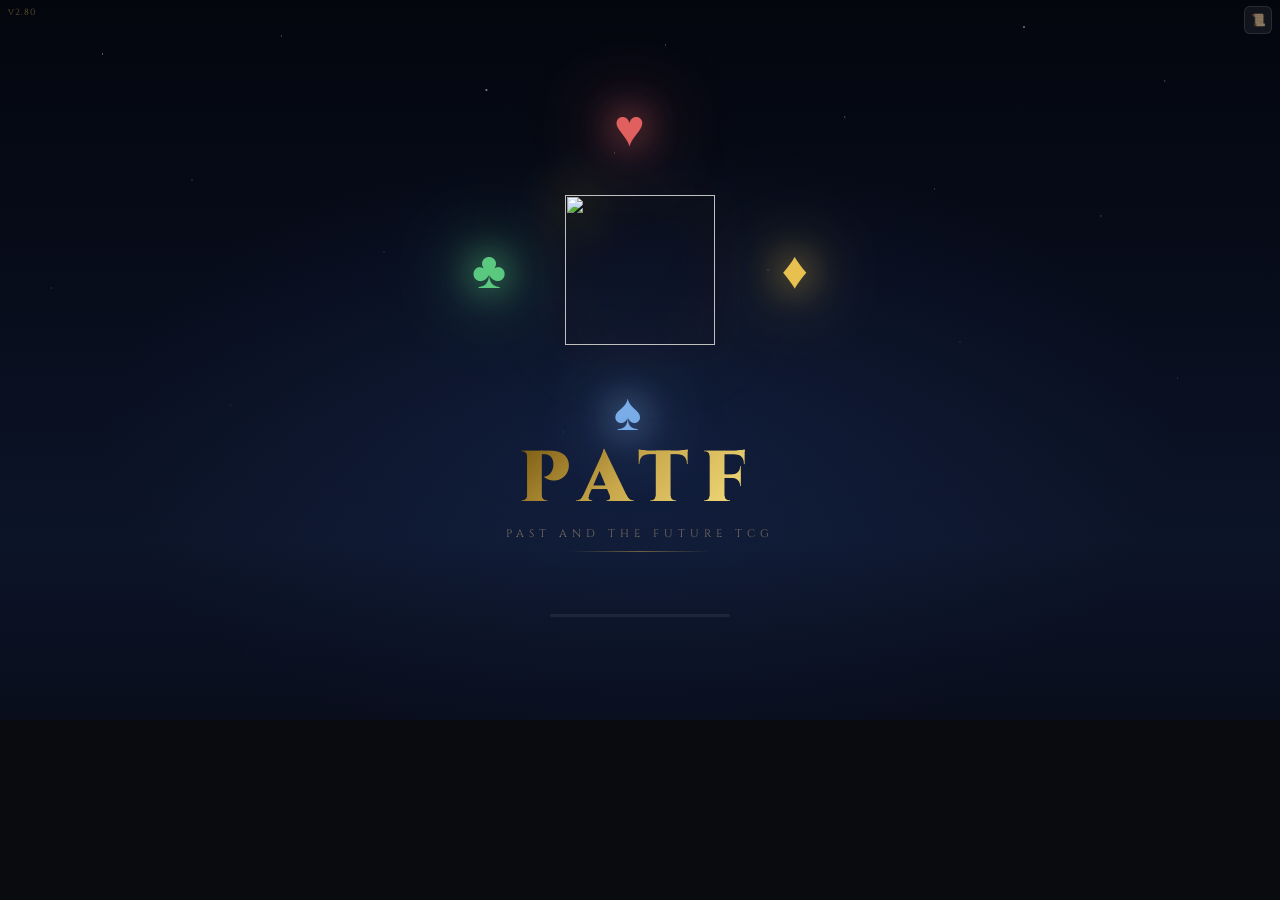
==== commit dcdfc407: "Add files via upload" ====
--- a/index.html
+++ b/index.html
@@ -3925,7 +3925,7 @@
   <div id="loading-glow"></div>
   <div id="loading-fog"></div>
   <!-- Label de versão -->
-  <div id="version-label-loading" style="position:absolute;top:6px;left:8px;font-size:9px;color:rgba(201,168,76,0.5);font-family:'Cinzel',serif;letter-spacing:1px;pointer-events:none;z-index:99">v2.87</div>
+  <div id="version-label-loading" style="position:absolute;top:6px;left:8px;font-size:9px;color:rgba(201,168,76,0.5);font-family:'Cinzel',serif;letter-spacing:1px;pointer-events:none;z-index:99">v2.80</div>
   <button onclick="openLogFull()" style="position:absolute;top:6px;right:8px;background:rgba(255,255,255,0.06);border:1px solid rgba(255,255,255,0.1);color:rgba(201,168,76,0.5);width:28px;height:28px;border-radius:6px;font-size:12px;cursor:pointer;display:flex;align-items:center;justify-content:center;z-index:99" title="Log">📜</button>
 
   <!-- Círculo de naipes girando em sentido horário -->
@@ -4234,7 +4234,7 @@
 <div id="screen-game" class="screen">
   <div class="topbar">
     <div id="turn-watermark"></div><div id="tr-badge" style="display:none" class="training-badge">🧪 TREINO</div>
-    <div id="version-label" style="position:absolute;top:4px;left:6px;font-size:8px;color:rgba(201,168,76,0.55);font-family:'Cinzel',serif;letter-spacing:0.5px;pointer-events:none;z-index:2">v2.87</div>
+    <div id="version-label" style="position:absolute;top:4px;left:6px;font-size:8px;color:rgba(201,168,76,0.55);font-family:'Cinzel',serif;letter-spacing:0.5px;pointer-events:none;z-index:2">v2.80</div>
     <div class="topbar-decks"><span id="tb-p1">Você: 54</span><span id="tb-p2">CPU: 54</span></div>
     <div class="topbar-restart">
       <button class="btn-options" id="btn-options" onclick="openOptions()">⚙</button>
@@ -5054,7 +5054,7 @@
 });
 
 // ===================== DECK =====================
-const GAME_VERSION = '2.87';
+const GAME_VERSION = '2.80';
 let G = {};
 function showScreen(id) {
   document.querySelectorAll('.screen').forEach(s=>s.classList.remove('active'));
@@ -5682,22 +5682,25 @@
   };
 })();
 
+function openChangelog() { document.getElementById('changelog-overlay').classList.add('open'); }
+function closeChangelog() { document.getElementById('changelog-overlay').classList.remove('open'); }
+
 </script>
 <script src="chars-data.js"></script>
 <script src="enemy-ai.js"></script>
 <script src="engine.js"></script>
-<script src="screen-select.js"></script>
-<script src="screen-training-select.js"></script>
-<script src="screen-options.js"></script>
-<script src="screen-chardetail.js"></script>
-<script src="screen-equip.js"></script>
-<script src="screen-items.js"></script>
-<script src="screen-training-lab.js"></script>
-<script src="screen-survivor.js"></script>
-<script src="screen-lobby.js"></script>
-<script src="screen-ranking.js"></script>
-<script src="screen-deck.js"></script>
-<script src="screen-loja.js"></script>
-<script src="screen-colecao.js"></script>
-<script src="screen-onboarding.js"></script>
-<script src="screen-debug.js"></script>
+<script src="screens/screen-select.js"></script>
+<script src="screens/screen-training-select.js"></script>
+<script src="screens/screen-options.js"></script>
+<script src="screens/screen-chardetail.js"></script>
+<script src="screens/screen-equip.js"></script>
+<script src="screens/screen-items.js"></script>
+<script src="screens/screen-training-lab.js"></script>
+<script src="screens/screen-survivor.js"></script>
+<script src="screens/screen-lobby.js"></script>
+<script src="screens/screen-ranking.js"></script>
+<script src="screens/screen-deck.js"></script>
+<script src="screens/screen-loja.js"></script>
+<script src="screens/screen-colecao.js"></script>
+<script src="screens/screen-onboarding.js"></script>
+<script src="screens/screen-debug.js"></script>
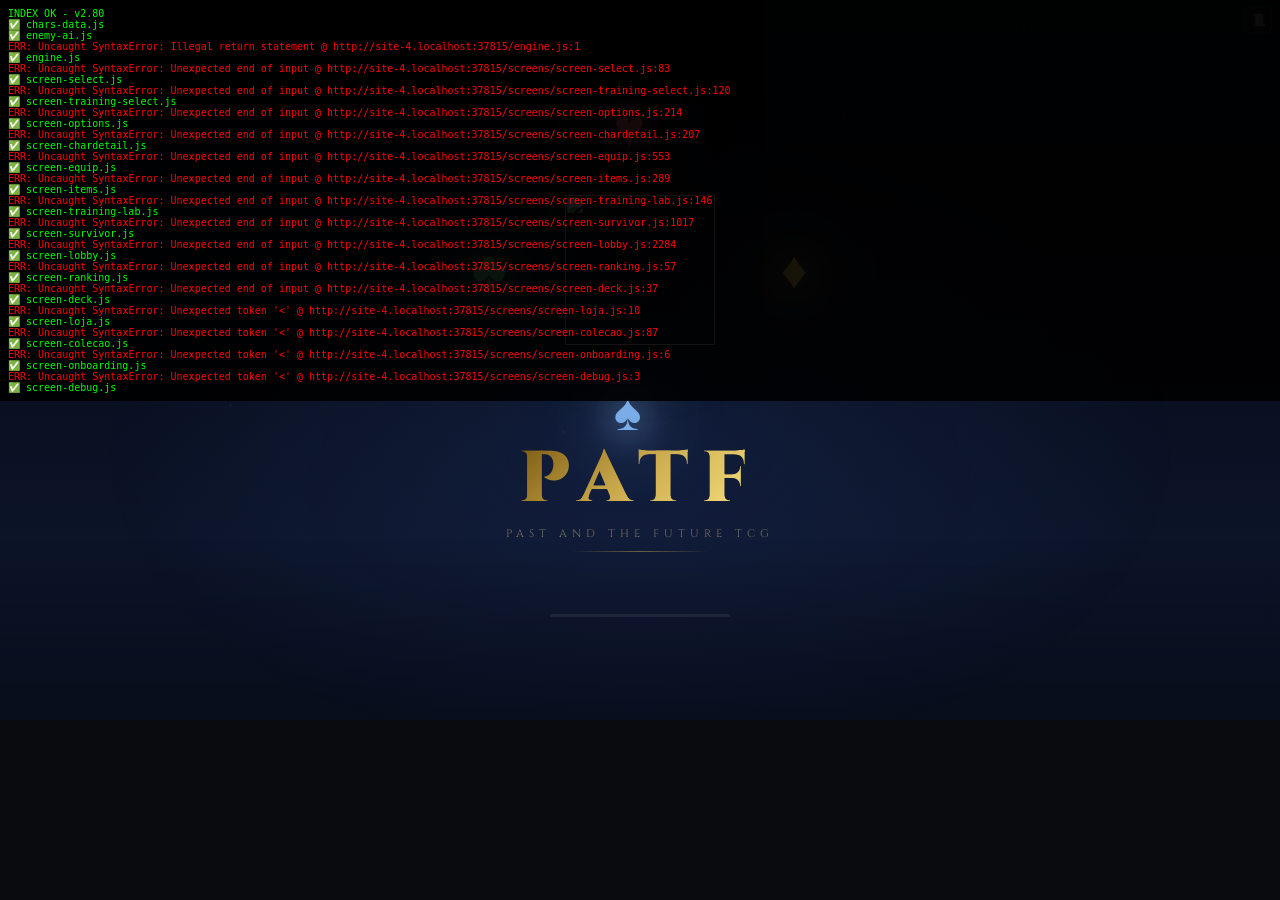
==== commit d8bb0d15: "Add files via upload" ====
--- a/index.html
+++ b/index.html
@@ -5686,21 +5686,31 @@
 function closeChangelog() { document.getElementById('changelog-overlay').classList.remove('open'); }
 
 </script>
-<script src="chars-data.js"></script>
-<script src="enemy-ai.js"></script>
-<script src="engine.js"></script>
-<script src="screens/screen-select.js"></script>
-<script src="screens/screen-training-select.js"></script>
-<script src="screens/screen-options.js"></script>
-<script src="screens/screen-chardetail.js"></script>
-<script src="screens/screen-equip.js"></script>
-<script src="screens/screen-items.js"></script>
-<script src="screens/screen-training-lab.js"></script>
-<script src="screens/screen-survivor.js"></script>
-<script src="screens/screen-lobby.js"></script>
-<script src="screens/screen-ranking.js"></script>
-<script src="screens/screen-deck.js"></script>
-<script src="screens/screen-loja.js"></script>
-<script src="screens/screen-colecao.js"></script>
-<script src="screens/screen-onboarding.js"></script>
-<script src="screens/screen-debug.js"></script>
+<div id="debug-load" style="position:fixed;top:0;left:0;width:100%;background:rgba(0,0,0,0.9);color:#0f0;font-family:monospace;font-size:10px;padding:8px;z-index:99999;max-height:50vh;overflow:auto"></div>
+<script>
+var _dl=document.getElementById('debug-load');
+var _logLines=[];
+function _dlog(m){_dl.innerHTML+=m+'<br>';_logLines.push(m.replace(/<[^>]*>/g,''));console.log(m);}
+_dlog('INDEX OK - v2.80');
+window.onerror=function(msg,src,line,col,err){_dlog('<span style="color:red">ERR: '+msg+' @ '+src+':'+line+'</span>');};
+function _downloadDebugLog(){var b=new Blob([_logLines.join('\n')],{type:'text/plain'});var a=document.createElement('a');a.href=URL.createObjectURL(b);a.download='debug-log.txt';a.click();}
+setTimeout(function(){_dlog('--- LOAD COMPLETE ---');_dl.innerHTML+='<button onclick="_downloadDebugLog()" style="margin-top:6px;padding:6px 12px;background:#c9a84c;color:#000;border:none;border-radius:4px;font-weight:bold;font-size:12px">BAIXAR LOG</button>';},5000);
+</script>
+<script src="chars-data.js" onload="_dlog('✅ chars-data.js')" onerror="_dlog('❌ chars-data.js FALHOU')"></script>
+<script src="enemy-ai.js" onload="_dlog('✅ enemy-ai.js')" onerror="_dlog('❌ enemy-ai.js FALHOU')"></script>
+<script src="engine.js" onload="_dlog('✅ engine.js')" onerror="_dlog('❌ engine.js FALHOU')"></script>
+<script src="screens/screen-select.js" onload="_dlog('✅ screen-select.js')" onerror="_dlog('❌ screen-select.js FALHOU')"></script>
+<script src="screens/screen-training-select.js" onload="_dlog('✅ screen-training-select.js')" onerror="_dlog('❌ screen-training-select.js FALHOU')"></script>
+<script src="screens/screen-options.js" onload="_dlog('✅ screen-options.js')" onerror="_dlog('❌ screen-options.js FALHOU')"></script>
+<script src="screens/screen-chardetail.js" onload="_dlog('✅ screen-chardetail.js')" onerror="_dlog('❌ screen-chardetail.js FALHOU')"></script>
+<script src="screens/screen-equip.js" onload="_dlog('✅ screen-equip.js')" onerror="_dlog('❌ screen-equip.js FALHOU')"></script>
+<script src="screens/screen-items.js" onload="_dlog('✅ screen-items.js')" onerror="_dlog('❌ screen-items.js FALHOU')"></script>
+<script src="screens/screen-training-lab.js" onload="_dlog('✅ screen-training-lab.js')" onerror="_dlog('❌ screen-training-lab.js FALHOU')"></script>
+<script src="screens/screen-survivor.js" onload="_dlog('✅ screen-survivor.js')" onerror="_dlog('❌ screen-survivor.js FALHOU')"></script>
+<script src="screens/screen-lobby.js" onload="_dlog('✅ screen-lobby.js')" onerror="_dlog('❌ screen-lobby.js FALHOU')"></script>
+<script src="screens/screen-ranking.js" onload="_dlog('✅ screen-ranking.js')" onerror="_dlog('❌ screen-ranking.js FALHOU')"></script>
+<script src="screens/screen-deck.js" onload="_dlog('✅ screen-deck.js')" onerror="_dlog('❌ screen-deck.js FALHOU')"></script>
+<script src="screens/screen-loja.js" onload="_dlog('✅ screen-loja.js')" onerror="_dlog('❌ screen-loja.js FALHOU')"></script>
+<script src="screens/screen-colecao.js" onload="_dlog('✅ screen-colecao.js')" onerror="_dlog('❌ screen-colecao.js FALHOU')"></script>
+<script src="screens/screen-onboarding.js" onload="_dlog('✅ screen-onboarding.js')" onerror="_dlog('❌ screen-onboarding.js FALHOU')"></script>
+<script src="screens/screen-debug.js" onload="_dlog('✅ screen-debug.js')" onerror="_dlog('❌ screen-debug.js FALHOU')"></script>
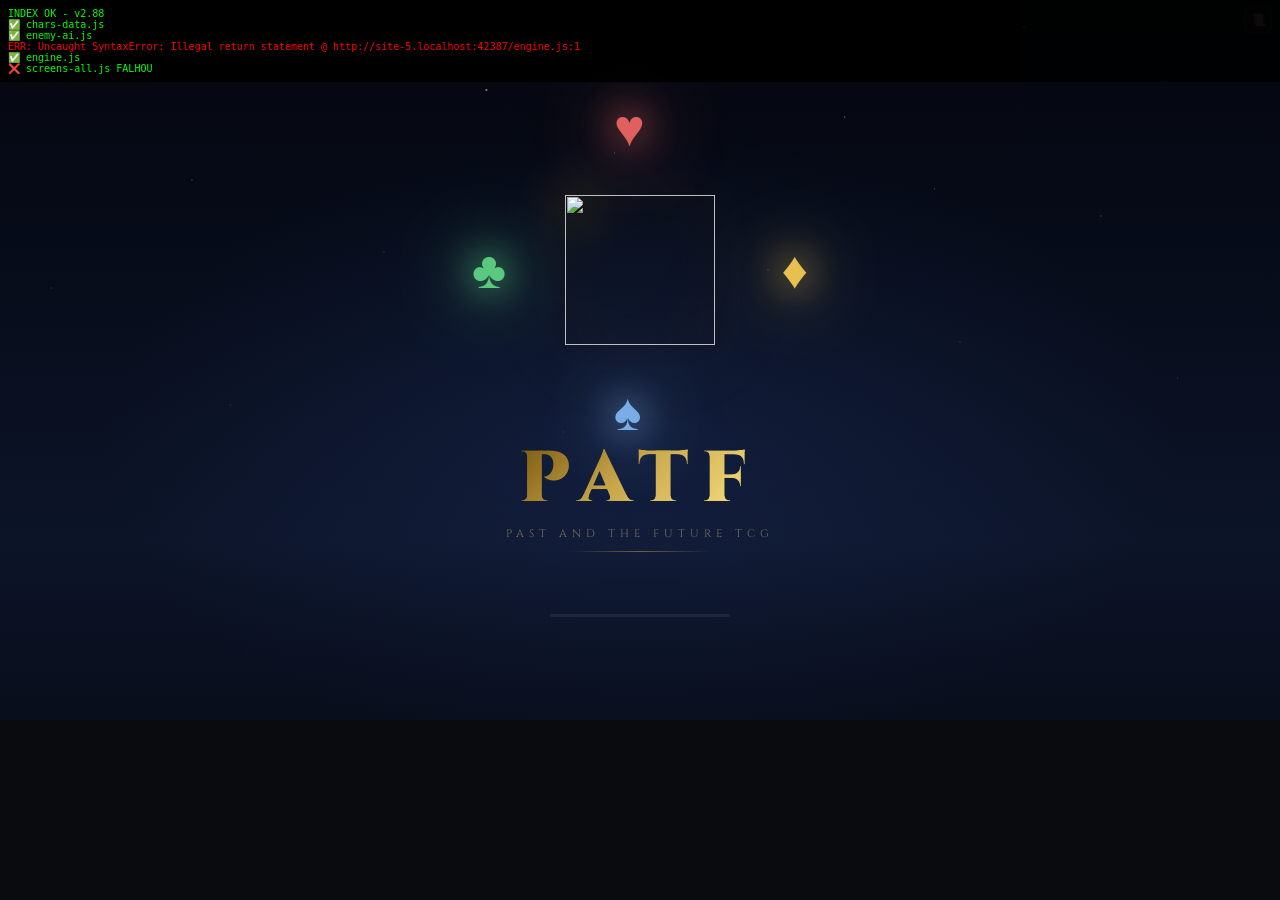
==== commit dc3e7759: "Add files via upload" ====
--- a/index.html
+++ b/index.html
@@ -3925,7 +3925,7 @@
   <div id="loading-glow"></div>
   <div id="loading-fog"></div>
   <!-- Label de versão -->
-  <div id="version-label-loading" style="position:absolute;top:6px;left:8px;font-size:9px;color:rgba(201,168,76,0.5);font-family:'Cinzel',serif;letter-spacing:1px;pointer-events:none;z-index:99">v2.80</div>
+  <div id="version-label-loading" style="position:absolute;top:6px;left:8px;font-size:9px;color:rgba(201,168,76,0.5);font-family:'Cinzel',serif;letter-spacing:1px;pointer-events:none;z-index:99">v2.88</div>
   <button onclick="openLogFull()" style="position:absolute;top:6px;right:8px;background:rgba(255,255,255,0.06);border:1px solid rgba(255,255,255,0.1);color:rgba(201,168,76,0.5);width:28px;height:28px;border-radius:6px;font-size:12px;cursor:pointer;display:flex;align-items:center;justify-content:center;z-index:99" title="Log">📜</button>
 
   <!-- Círculo de naipes girando em sentido horário -->
@@ -4234,7 +4234,7 @@
 <div id="screen-game" class="screen">
   <div class="topbar">
     <div id="turn-watermark"></div><div id="tr-badge" style="display:none" class="training-badge">🧪 TREINO</div>
-    <div id="version-label" style="position:absolute;top:4px;left:6px;font-size:8px;color:rgba(201,168,76,0.55);font-family:'Cinzel',serif;letter-spacing:0.5px;pointer-events:none;z-index:2">v2.80</div>
+    <div id="version-label" style="position:absolute;top:4px;left:6px;font-size:8px;color:rgba(201,168,76,0.55);font-family:'Cinzel',serif;letter-spacing:0.5px;pointer-events:none;z-index:2">v2.88</div>
     <div class="topbar-decks"><span id="tb-p1">Você: 54</span><span id="tb-p2">CPU: 54</span></div>
     <div class="topbar-restart">
       <button class="btn-options" id="btn-options" onclick="openOptions()">⚙</button>
@@ -5054,7 +5054,7 @@
 });
 
 // ===================== DECK =====================
-const GAME_VERSION = '2.80';
+const GAME_VERSION = '2.88';
 let G = {};
 function showScreen(id) {
   document.querySelectorAll('.screen').forEach(s=>s.classList.remove('active'));
@@ -5691,7 +5691,7 @@
 var _dl=document.getElementById('debug-load');
 var _logLines=[];
 function _dlog(m){_dl.innerHTML+=m+'<br>';_logLines.push(m.replace(/<[^>]*>/g,''));console.log(m);}
-_dlog('INDEX OK - v2.80');
+_dlog('INDEX OK - v2.88');
 window.onerror=function(msg,src,line,col,err){_dlog('<span style="color:red">ERR: '+msg+' @ '+src+':'+line+'</span>');};
 function _downloadDebugLog(){var b=new Blob([_logLines.join('\n')],{type:'text/plain'});var a=document.createElement('a');a.href=URL.createObjectURL(b);a.download='debug-log.txt';a.click();}
 setTimeout(function(){_dlog('--- LOAD COMPLETE ---');_dl.innerHTML+='<button onclick="_downloadDebugLog()" style="margin-top:6px;padding:6px 12px;background:#c9a84c;color:#000;border:none;border-radius:4px;font-weight:bold;font-size:12px">BAIXAR LOG</button>';},5000);
@@ -5699,18 +5699,4 @@
 <script src="chars-data.js" onload="_dlog('✅ chars-data.js')" onerror="_dlog('❌ chars-data.js FALHOU')"></script>
 <script src="enemy-ai.js" onload="_dlog('✅ enemy-ai.js')" onerror="_dlog('❌ enemy-ai.js FALHOU')"></script>
 <script src="engine.js" onload="_dlog('✅ engine.js')" onerror="_dlog('❌ engine.js FALHOU')"></script>
-<script src="screens/screen-select.js" onload="_dlog('✅ screen-select.js')" onerror="_dlog('❌ screen-select.js FALHOU')"></script>
-<script src="screens/screen-training-select.js" onload="_dlog('✅ screen-training-select.js')" onerror="_dlog('❌ screen-training-select.js FALHOU')"></script>
-<script src="screens/screen-options.js" onload="_dlog('✅ screen-options.js')" onerror="_dlog('❌ screen-options.js FALHOU')"></script>
-<script src="screens/screen-chardetail.js" onload="_dlog('✅ screen-chardetail.js')" onerror="_dlog('❌ screen-chardetail.js FALHOU')"></script>
-<script src="screens/screen-equip.js" onload="_dlog('✅ screen-equip.js')" onerror="_dlog('❌ screen-equip.js FALHOU')"></script>
-<script src="screens/screen-items.js" onload="_dlog('✅ screen-items.js')" onerror="_dlog('❌ screen-items.js FALHOU')"></script>
-<script src="screens/screen-training-lab.js" onload="_dlog('✅ screen-training-lab.js')" onerror="_dlog('❌ screen-training-lab.js FALHOU')"></script>
-<script src="screens/screen-survivor.js" onload="_dlog('✅ screen-survivor.js')" onerror="_dlog('❌ screen-survivor.js FALHOU')"></script>
-<script src="screens/screen-lobby.js" onload="_dlog('✅ screen-lobby.js')" onerror="_dlog('❌ screen-lobby.js FALHOU')"></script>
-<script src="screens/screen-ranking.js" onload="_dlog('✅ screen-ranking.js')" onerror="_dlog('❌ screen-ranking.js FALHOU')"></script>
-<script src="screens/screen-deck.js" onload="_dlog('✅ screen-deck.js')" onerror="_dlog('❌ screen-deck.js FALHOU')"></script>
-<script src="screens/screen-loja.js" onload="_dlog('✅ screen-loja.js')" onerror="_dlog('❌ screen-loja.js FALHOU')"></script>
-<script src="screens/screen-colecao.js" onload="_dlog('✅ screen-colecao.js')" onerror="_dlog('❌ screen-colecao.js FALHOU')"></script>
-<script src="screens/screen-onboarding.js" onload="_dlog('✅ screen-onboarding.js')" onerror="_dlog('❌ screen-onboarding.js FALHOU')"></script>
-<script src="screens/screen-debug.js" onload="_dlog('✅ screen-debug.js')" onerror="_dlog('❌ screen-debug.js FALHOU')"></script>
+<script src="screens-all.js" onload="_dlog('✅ screens-all.js')" onerror="_dlog('❌ screens-all.js FALHOU')"></script>
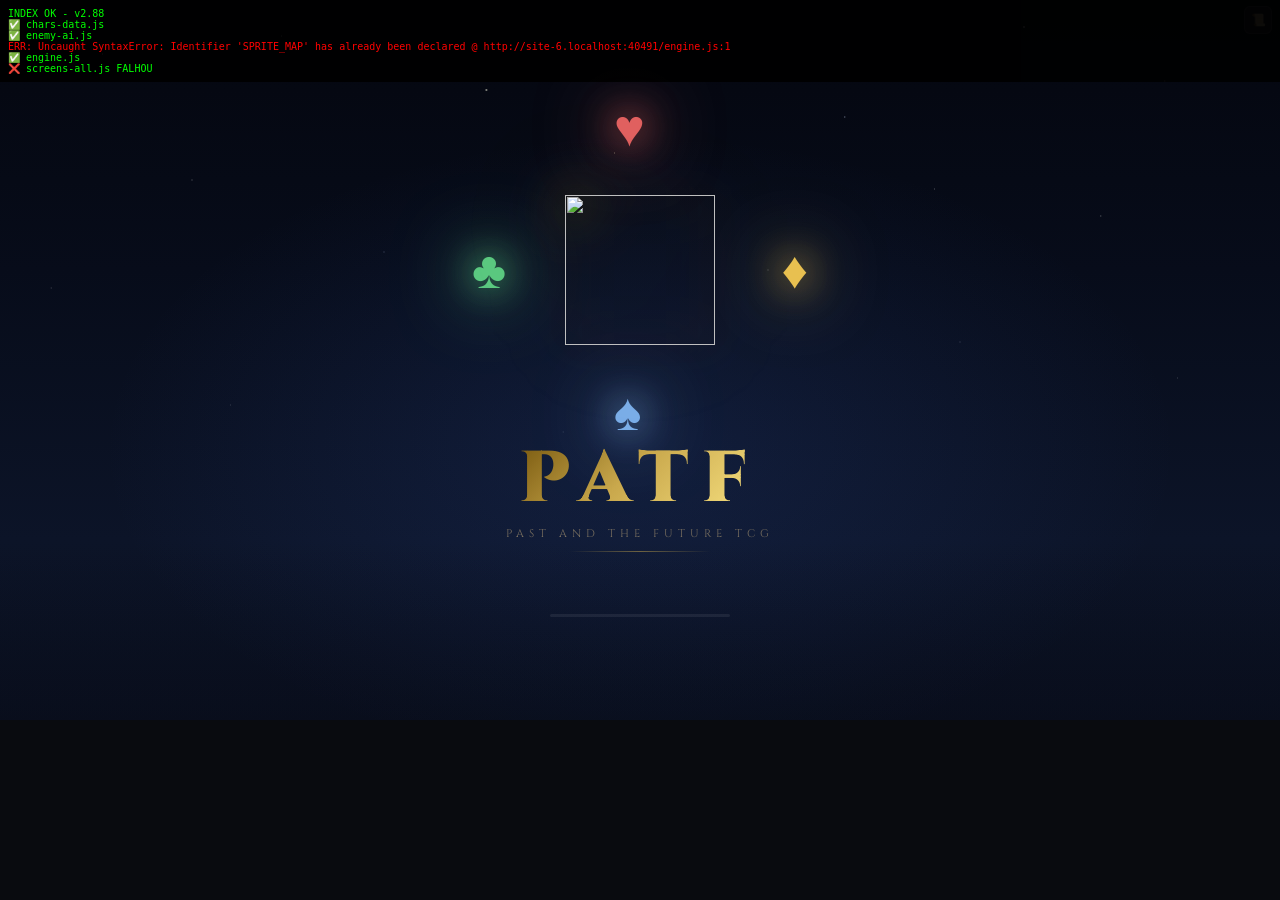
==== commit d6bb5626: "Add files via upload" ====
--- a/index.html
+++ b/index.html
@@ -4930,762 +4930,6 @@
   color: var(--gold);
 }
 </style>
-  if (!(id in SPRITE_MAP)) return null;
-  const poses = SPRITE_POSES[id];
-  const actualPose = (poses && poses[pose]) ? pose : 'idle';
-  const path = SPRITE_MAP[id];
-  return path.startsWith('monstros/') ? 'sprites/' + path + '.png' : 'sprites/' + path + '/' + actualPose + '.png';
-}
-
-function hasCharSprite(id) { return id in SPRITE_MAP; }
-
-function charAvatarHtml(id, s, sz, ch, owner) {
-  if (!(id in SPRITE_MAP)) return '<span style="color:' + s.color + '">' + s.sym + '</span>';
-  var pose = 'idle';
-  if (ch && id === 'sam' && (ch._charge || 0) >= 5 && SPRITE_POSES.sam && SPRITE_POSES.sam.passiva) {
-    pose = 'passiva';
-  }
-  var src = getCharSprite(id, pose);
-  var flip = (owner === 'p2') ? ' style="transform:scaleX(-1)"' : '';
-  return '<img class="sprite-img sprite-' + (sz||'slot') + '" src="' + src + '" alt="" draggable="false" data-char-id="' + id + '" data-pose="' + pose + '"' + flip + '>';
-}
-
-// ── SPRITE ANIMATION ENGINE ──
-
-function _swapSpritePose(ch, pose) {
-  if (!hasCharSprite(ch.id)) return;
-  const poses = SPRITE_POSES[ch.id];
-  if (!poses || !poses[pose]) return;
-  const src = getCharSprite(ch.id, pose);
-  document.querySelectorAll('.slot .sprite-img[data-char-id="' + ch.id + '"]').forEach(img => {
-    img.src = src;
-    img.dataset.pose = pose;
-  });
-}
-
-function preloadSprites(id) {
-  if (!hasCharSprite(id)) return;
-  const poses = SPRITE_POSES[id];
-  if (!poses) return;
-  Object.keys(poses).forEach(pose => {
-    const img = new Image();
-    img.src = getCharSprite(id, pose);
-  });
-}
-
-function _getIdlePose(ch) {
-  if (ch.id === 'sam' && (ch._charge || 0) >= 5 && SPRITE_POSES.sam && SPRITE_POSES.sam.passiva) {
-    return 'passiva';
-  }
-  return 'idle';
-}
-
-// Animacao de ataque: idle -> atk1 (500ms) -> atk2 (600ms) -> idle (400ms) = ~2s total
-function animSpriteAttack(ch) {
-  return new Promise(resolve => {
-    if (!hasCharSprite(ch.id) || !SPRITE_POSES[ch.id] || !SPRITE_POSES[ch.id].atk1) {
-      resolve(); return;
-    }
-    // Fase 1: idle -> atk1 (preparar arma — 500ms)
-    _swapSpritePose(ch, 'atk1');
-    setTimeout(() => {
-      // Fase 2: atk1 -> atk2 (disparo — 600ms)
-      if (SPRITE_POSES[ch.id].atk2) {
-        _swapSpritePose(ch, 'atk2');
-      }
-      setTimeout(() => {
-        // Fase 3: atk2 -> recarga (voltando — 500ms)
-        if (SPRITE_POSES[ch.id].recarga) {
-          _swapSpritePose(ch, 'recarga');
-        }
-        setTimeout(() => {
-          // Fase 4: recarga -> idle (400ms)
-          _swapSpritePose(ch, _getIdlePose(ch));
-          setTimeout(() => resolve(), 400);
-        }, 500);
-      }, 600);
-    }, 500);
-  });
-}
-
-// Animacao de hit: idle -> hit (600ms) -> idle (200ms) = ~0.8s total
-function animSpriteHit(ch) {
-  return new Promise(resolve => {
-    if (!hasCharSprite(ch.id) || !SPRITE_POSES[ch.id] || !SPRITE_POSES[ch.id].hit) {
-      resolve(); return;
-    }
-    _swapSpritePose(ch, 'hit');
-    setTimeout(() => {
-      _swapSpritePose(ch, _getIdlePose(ch));
-      setTimeout(() => resolve(), 200);
-    }, 600);
-  });
-}
-
-// Atualiza pose idle/passiva quando estado muda
-function updateIdlePose(ch) {
-  if (!hasCharSprite(ch.id)) return;
-  const currentPose = _getIdlePose(ch);
-  document.querySelectorAll('.slot .sprite-img[data-char-id="' + ch.id + '"]').forEach(img => {
-    const p = img.dataset.pose;
-    if (p === 'idle' || p === 'passiva') {
-      if (p !== currentPose) {
-        _swapSpritePose(ch, currentPose);
-      }
-    }
-  });
-}
-
-// ===================== SKILL NORMALIZER =====================
-const RAPIDA = ['Sou Seu Amigo','SKAAAAARRRRR!!!','Roupas Encantadas','Instinto Reflexivo','Espírito do Guepardo'];
-const TURNO_L = ['Prestidigitação','Bomba Ácida','Elixir da Cura','Feixe de Plasma','Feixe Congelante',
-  'Bomba Radiação','Agora é Sério','Roupas Encantadas','Máscara de Faces','Azar ou Sorte',
-  'Investida Unicórnio','Espírito do Grifo','Disparo Élfico','Corte Estático','Espírito do Guepardo',
-  'Soco Brutal','Espírito do Gorila','Corte Gélido','Espírito do Urso Polar','Instinto Reflexivo',
-  'Tiro Decisivo','Espírito da Salamandra','Espírito do Tigre','Punho Incendiário','Descarga Elétrica',
-  'Bomba Ácida','Lança Granada','Corte Flamejante'];
-
-CHARS.forEach(ch => {
-  ch.skills.forEach(sk => {
-    sk.turno = TURNO_L.includes(sk.name) ? 'L' : 'N';
-    sk.recarga = sk.recharge ? 'L' : 'N';
-    sk.acao = RAPIDA.includes(sk.name) ? 'Rápida' : 'N';
-  });
-});
-
-// ===================== DECK =====================
-const GAME_VERSION = '2.88';
-let G = {};
-function showScreen(id) {
-  document.querySelectorAll('.screen').forEach(s=>s.classList.remove('active'));
-  document.getElementById('screen-'+id).classList.add('active');
-  _logEvent('Tela: ' + id, 'NAV');
-}
-
-// ===================== TRAINING MODE =====================
-
-let trSelP1 = null; // CHARS index
-let trSelP2 = null;
-
-function initLoadingAnimations() {
-  // ── Rotação de sprites no centro ──
-  const spriteImg = document.getElementById('ld-sprite-img');
-  if (spriteImg && LD_SPRITES.length > 0) {
-    let si = Math.floor(Math.random() * LD_SPRITES.length);
-    spriteImg.src = LD_SPRITES[si].path;
-    spriteImg.style.opacity = '1';
-    setInterval(() => {
-      spriteImg.style.opacity = '0';
-      setTimeout(() => {
-        si = (si + 1) % LD_SPRITES.length;
-        spriteImg.src = LD_SPRITES[si].path;
-        spriteImg.style.opacity = '1';
-      }, 600);
-    }, 3000);
-  }
-
-  // ── Cartas voando aleatoriamente ──
-  const container = document.getElementById('ld-cards-container');
-  if (!container) return;
-
-  const vals  = ['A','2','3','4','5','6','7','8','9','10','J','Q','K'];
-  const suits = [
-    { sym:'♥', color:'#e06060' },
-    { sym:'♠', color:'#7aade8' },
-    { sym:'♣', color:'#5ac880' },
-    { sym:'♦', color:'#e8c050' },
-  ];
-
-  function spawnCard() {
-    const card = document.createElement('div');
-    card.className = 'ld-flying-card';
-
-    const s   = suits[Math.floor(Math.random() * suits.length)];
-    const v   = vals[Math.floor(Math.random() * vals.length)];
-    const dur = 2.8 + Math.random() * 3.5;
-    const startX = Math.random() * 100;        // % horizontal — tela toda
-    const startY = Math.random() * 100;        // % vertical — tela toda aleatório
-    const dx  = (Math.random() - 0.5) * 320;  // px deslocamento X qualquer direção
-    const dy  = (Math.random() - 0.5) * 320;  // px deslocamento Y qualquer direção
-    const rotS = (Math.random() - 0.5) * 40;
-    const rotE = (Math.random() - 0.5) * 120;
-
-    card.style.cssText = `
-      left:${startX}%;
-      top:${startY}%;
-      --rot-start:${rotS}deg;
-      --rot-end:${rotE}deg;
-      --dx:${dx}px;
-      --dy:${dy}px;
-      animation: ld-card-fly ${dur}s ease-in-out forwards;
-    `;
-    card.innerHTML = `
-      <span class="lfc-val" style="color:${s.color}">${v}</span>
-      <span class="lfc-suit" style="color:${s.color}">${s.sym}</span>
-    `;
-    container.appendChild(card);
-    setTimeout(() => card.remove(), dur * 1000 + 100);
-  }
-
-  // Spawna cartas em rajadas com pausas aleatórias
-  function runCardCycle() {
-    // Decide o padrão desta rodada:
-    // 0 = rajada grande (6-10 cartas rápidas)
-    // 1 = poucas cartas (2-3 devagar)
-    // 2 = pausa (sem cartas)
-    const pattern = Math.floor(Math.random() * 3);
-
-    if (pattern === 0) {
-      // Rajada: 6-10 cartas com intervalo bem curto e rápido
-      const count = 6 + Math.floor(Math.random() * 5);
-      let i = 0;
-      function burst() {
-        if (i >= count) { setTimeout(runCardCycle, 600 + Math.random() * 800); return; }
-        spawnCard();
-        i++;
-        setTimeout(burst, 40 + Math.random() * 60);
-      }
-      burst();
-    } else if (pattern === 1) {
-      // Poucas cartas: 2-3 com intervalo maior
-      const count = 2 + Math.floor(Math.random() * 2);
-      let i = 0;
-      function trickle() {
-        if (i >= count) { setTimeout(runCardCycle, 800 + Math.random() * 1000); return; }
-        spawnCard();
-        i++;
-        setTimeout(trickle, 600 + Math.random() * 700);
-      }
-      trickle();
-    } else {
-      // Pausa total: 1.5s - 3s sem nada
-      setTimeout(runCardCycle, 1500 + Math.random() * 1500);
-    }
-  }
-  runCardCycle();
-}
-
-/* ================= MUSIC SYSTEM ================= */
-const MUSIC = {
-  tela:   ['music/Tela/PATF_ soundtrack1.mp3', 'music/Tela/PATF_soundyrack2.mp3', 'music/Tela/PATF_soundtrack5.mp3'],
-  battle: ['music/Battle/PATF_soundtrack3.mp3', 'music/Battle/PATF_soundyrack4.mp3', 'music/Battle/PATF_soundtrack6.mp3', 'music/Battle/PATF_soundtrack7.mp3'],
-};
-
-let _bgAudio          = null;
-let _bgCrossfadeTimer = null;
-let _audioUnlocked    = false;
-let _pendingMusic  = null;
-let _musicVol     = parseFloat(localStorage.getItem('patf_vol') ?? '0.5');
-let _musicMuted   = localStorage.getItem('patf_muted') === '1';
-let _vfxEnabled   = localStorage.getItem('patf_vfx') !== '0';
-let _pvpAnimFull  = localStorage.getItem('patf_pvpanim') !== '0';
-let _currentTrack = null;
-let _currentPlaylist  = null;
-
-function _playMusic(src, fadeIn) {
-  // Para qualquer áudio anterior
-  if (_bgAudio) {
-    const old = _bgAudio;
-    _bgAudio = null;
-    if (_bgCrossfadeTimer) clearInterval(_bgCrossfadeTimer);
-    let ov = old.volume;
-    const fo = setInterval(() => {
-      ov = Math.max(0, ov - 0.05);
-      old.volume = ov;
-      if (ov <= 0) {
-        clearInterval(fo); old.pause(); old.src = '';
-        // Inicia nova faixa só após o fade out terminar
-        _currentTrack = src;
-        if (!_audioUnlocked) { _pendingMusic = src; return; }
-        _startTrackWithCrossfade(src, fadeIn, _currentPlaylist);
-      }
-    }, 40);
-    return;
-  }
-
-  _currentTrack = src;
-
-  if (!_audioUnlocked) {
-    _pendingMusic = src;
-    return;
-  }
-
-  _startTrackWithCrossfade(src, fadeIn, _currentPlaylist);
-}
-
-function _startTrackWithCrossfade(src, fadeIn, playlist) {
-  const targetVol = _musicMuted ? 0 : _musicVol;
-  const a = new Audio(src);
-  a.volume = fadeIn ? 0 : targetVol;
-  _bgAudio = a;
-
-  // Playlist com 1 faixa: usa loop nativo — sem duplicatas, sem bugs de ended
-  if (!playlist || playlist.length <= 1) {
-    a.loop = true;
-  }
-
-  a.play().catch(() => {});
-
-  // Fade in inicial
-  if (fadeIn) {
-    let v = 0;
-    const iv = setInterval(() => {
-      if (_bgAudio !== a) { clearInterval(iv); return; }
-      v = Math.min(targetVol, v + 0.02);
-      a.volume = v;
-      if (v >= targetVol) clearInterval(iv);
-    }, 80);
-  }
-
-  // Só registra ended se playlist tem múltiplas faixas
-  if (playlist && playlist.length > 1) {
-    a.addEventListener('ended', () => {
-      if (_bgAudio !== a) return; // já foi trocada
-      const currentPl = _currentPlaylist;
-      const others = currentPl.filter(t => t !== src);
-      const nextSrc = others.length > 0
-        ? others[Math.floor(Math.random() * others.length)]
-        : src;
-      a.pause();
-      _bgAudio = null;
-      _currentTrack = nextSrc;
-      _updateMusicUI();
-      _startTrackWithCrossfade(nextSrc, true, currentPl);
-    });
-  }
-}
-
-function playTelaMusic() {
-  const tracks = MUSIC.tela;
-  _currentPlaylist = tracks;
-  const pick = tracks[Math.floor(Math.random() * tracks.length)];
-  _playMusic(pick, true);
-}
-
-function playBattleMusic() {
-  const tracks = MUSIC.battle;
-  _currentPlaylist = tracks;
-  const pick = tracks[Math.floor(Math.random() * tracks.length)];
-  _playMusic(pick, true);
-}
-
-function setMusicVol(v) {
-  _musicVol = v;
-  localStorage.setItem('patf_vol', v);
-  if (_bgAudio && !_musicMuted) _bgAudio.volume = v;
-  const slider = document.getElementById('music-vol-slider');
-  if (slider) slider.value = v;
-  const pct = document.getElementById('music-vol-pct');
-  if (pct) pct.textContent = Math.round(v * 100) + '%';
-}
-
-function toggleMusicMute() {
-  _musicMuted = !_musicMuted;
-  localStorage.setItem('patf_muted', _musicMuted ? '1' : '0');
-  if (_bgAudio) _bgAudio.volume = _musicMuted ? 0 : _musicVol;
-  _updateMusicUI();
-}
-
-function toggleVfx() {
-  _vfxEnabled = !_vfxEnabled;
-  localStorage.setItem('patf_vfx', _vfxEnabled ? '1' : '0');
-  var lbl = document.getElementById('vfx-toggle-label');
-  if (lbl) lbl.textContent = _vfxEnabled ? 'ON' : 'OFF';
-}
-
-function togglePvpAnim() {
-  _pvpAnimFull = !_pvpAnimFull;
-  localStorage.setItem('patf_pvpanim', _pvpAnimFull ? '1' : '0');
-  var val = _pvpAnimFull ? 'ON' : 'OFF';
-  var lbl = document.getElementById('pvpanim-toggle-label');
-  if (lbl) lbl.textContent = val;
-  var lbl2 = document.getElementById('sel-pvpanim-toggle-label');
-  if (lbl2) lbl2.textContent = val;
-}
-
-function _updateMusicUI() {
-  const tv = _musicMuted ? 0 : _musicVol;
-  const trackName = _currentTrack ? '♪ ' + _currentTrack.split('/').pop().replace('.mp3','').replace(/_/g,' ') : '';
-
-  // VFX toggle label
-  var vfxLbl = document.getElementById('vfx-toggle-label');
-  if (vfxLbl) vfxLbl.textContent = _vfxEnabled ? 'ON' : 'OFF';
-
-  // PvP Anim toggle label
-  var pvpAnimLbl = document.getElementById('pvpanim-toggle-label');
-  if (pvpAnimLbl) pvpAnimLbl.textContent = _pvpAnimFull ? 'ON' : 'OFF';
-  var pvpAnimLbl2 = document.getElementById('sel-pvpanim-toggle-label');
-  if (pvpAnimLbl2) pvpAnimLbl2.textContent = _pvpAnimFull ? 'ON' : 'OFF';
-
-  // Painel de batalha
-  const btn    = document.getElementById('music-mute-btn');
-  const slider = document.getElementById('music-vol-slider');
-  const pct    = document.getElementById('music-vol-pct');
-  const track  = document.getElementById('music-track-name');
-  if (btn)    btn.textContent = _musicMuted ? '🔇' : '🔊';
-  if (slider) { slider.value = _musicVol; slider.disabled = _musicMuted; slider.style.opacity = _musicMuted ? '0.4' : '1'; }
-  if (pct)    pct.textContent = Math.round(_musicVol * 100) + '%';
-  if (track)  track.textContent = trackName;
-
-  // Painel de seleção de personagens
-  const btn2    = document.getElementById('sel-music-mute-btn');
-  const slider2 = document.getElementById('sel-music-vol-slider');
-  const pct2    = document.getElementById('sel-music-vol-pct');
-  const track2  = document.getElementById('sel-music-track-name');
-  if (btn2)    btn2.textContent = _musicMuted ? '🔇' : '🔊';
-  if (slider2) { slider2.value = _musicVol; slider2.disabled = _musicMuted; slider2.style.opacity = _musicMuted ? '0.4' : '1'; }
-  if (pct2)    pct2.textContent = Math.round(_musicVol * 100) + '%';
-  if (track2)  track2.textContent = trackName;
-}
-
-
-
-function handleStartClick() {
-  _unlockAudio();
-  if (window._tryFullscreen) window._tryFullscreen();
-
-  const loading    = document.getElementById('loading');
-  const trans      = document.getElementById('trans-overlay');
-  const nextScreen = document.getElementById('screen-hub');
-
-  // Remove clique do prompt para não disparar duas vezes
-  const prompt = document.getElementById('ld-start-prompt');
-  if (prompt) prompt.onclick = null;
-
-  // 1. Fade para preto
-  trans.classList.add('fade-in');
-
-  // 2. Após tela completamente preta
-  setTimeout(() => {
-    loading.classList.remove('active');
-    nextScreen.classList.add('active');
-    nextScreen.style.opacity = '0';
-    nextScreen.style.transition = 'opacity 1.4s';
-
-    // 3. Pausa no preto — música começa + fade-out
-    setTimeout(() => {
-      playTelaMusic();
-      trans.classList.remove('fade-in');
-      trans.classList.add('fade-out');
-      nextScreen.style.opacity = '1';
-      setTimeout(() => {
-        trans.classList.remove('fade-out');
-        openChangelog();
-        if (window._onGameReady) window._onGameReady();
-      }, 1400);
-    }, 3200);
-
-  }, 700);
-}
-
-function startLoadingScreen() {
-
-  // mostra loading
-  document.querySelectorAll('.screen').forEach(s => s.classList.remove('active'));
-  document.getElementById('loading').classList.add('active');
-
-  // inicia animações da nova loading
-  initLoadingAnimations();
-
-  const ruleEl = document.getElementById('rule');
-  const barFill = document.getElementById('loading-bar-fill');
-
-  const rules = [
-    "Defina sua estratégia...",
-    "Buffs e debuffs são decisivos.",
-    "Velocidade define o primeiro turno.",
-    "Controle de energia é essencial.",
-    "Ataques corporais quebram defesa.",
-    "Habilidades únicas viram o jogo.",
-    "Cuidado com as passivas inimigas.",
-    "Sinergia entre personagens vence batalhas."
-  ];
-
-  let index = 0;
-
-  ruleEl.style.opacity = 0;
-  ruleEl.innerText = rules[index];
-
-  setTimeout(() => {
-    ruleEl.style.opacity = 1;
-  }, 200);
-
-  loadingInterval = setInterval(() => {
-
-    ruleEl.style.opacity = 0;
-
-    setTimeout(() => {
-      index = (index + 1) % rules.length;
-      ruleEl.innerText = rules[index];
-      ruleEl.style.opacity = 1;
-    }, 400);
-
-  }, 4000);
-
-  // Animar barra de progresso ao longo dos 12s
-  const totalMs = 12000;
-  const steps = 60;
-  const stepMs = totalMs / steps;
-  let step = 0;
-  const barInterval = setInterval(() => {
-    step++;
-    // Curva de easing: rápido no início, lento no fim
-    const progress = 1 - Math.pow(1 - step / steps, 2.5);
-    if (barFill) barFill.style.width = (progress * 95) + '%';
-    if (step >= steps) clearInterval(barInterval);
-  }, stepMs);
-
-  // tempo total do loading (12s)
-  setTimeout(() => {
-
-    clearInterval(loadingInterval);
-    if (barFill) barFill.style.width = '100%';
-
-    // Troca barra + dica pelo "Toque para começar" com fade
-    setTimeout(() => {
-      const barWrap = document.getElementById('loading-bar-wrap');
-      const ruleEl2 = document.getElementById('rule');
-      const prompt  = document.getElementById('ld-start-prompt');
-
-      // Fade out da barra e dica
-      if (barWrap) { barWrap.style.transition='opacity 0.6s'; barWrap.style.opacity='0'; }
-      if (ruleEl2) { ruleEl2.style.transition='opacity 0.6s'; ruleEl2.style.opacity='0'; }
-
-      // Após fade out, esconde e aparece o prompt com fade in
-      setTimeout(() => {
-        if (barWrap) barWrap.style.display='none';
-        if (ruleEl2) ruleEl2.style.display='none';
-        if (prompt) {
-          prompt.style.opacity = '0';
-          prompt.style.transition = 'opacity 0.8s';
-          prompt.style.display = 'block';
-          setTimeout(() => { prompt.style.opacity = '1'; }, 30);
-          // Toque em qualquer parte da tela inicia o jogo
-          const loadingEl = document.getElementById('loading');
-          if (loadingEl) {
-            loadingEl.style.cursor = 'pointer';
-            loadingEl.addEventListener('click', handleStartClick, { once: true });
-          }
-        }
-      }, 650);
-    }, 300);
-  }, 12000);
-}
-startLoadingScreen();
-
-// ── DESBLOQUEIO DE AUTOPLAY ──
-// Chrome mobile bloqueia áudio sem interação. Na primeira tocada, desbloqueia.
-function _unlockAudio() {
-  if (_audioUnlocked) return;
-  _audioUnlocked = true;
-  // Toca um silêncio para desbloquear o contexto de áudio
-  const silence = new Audio('[data-uri]');
-  silence.play().then(() => {
-    // Se já havia uma música pendente, toca agora
-    if (_pendingMusic) { _playMusic(_pendingMusic, true); _pendingMusic = null; }
-  }).catch(()=>{});
-  document.removeEventListener('touchstart', _unlockAudio);
-  document.removeEventListener('click', _unlockAudio);
-}
-document.addEventListener('touchstart', _unlockAudio, { once: true });
-document.addEventListener('click', _unlockAudio, { once: true });
-
-// ══ FULLSCREEN SYSTEM ══
-(function() {
-  var _isFullscreen = false;
-
-  function _requestFullscreen() {
-  function _requestFullscreen() {
-    var el = document.documentElement;
-    var rfs = el.requestFullscreen || el.webkitRequestFullscreen || el.mozRequestFullScreen || el.msRequestFullscreen;
-    if (rfs) {
-      rfs.call(el).then(function() {
-        _isFullscreen = true;
-      }).catch(function() {});
-    }
-  }
-
-  // Ao mudar orientação pra landscape → tenta fullscreen
-  function _onOrientationChange() {
-    var isLandscape = false;
-    if (screen.orientation && screen.orientation.type) {
-      isLandscape = screen.orientation.type.indexOf('landscape') !== -1;
-    } else {
-      isLandscape = window.innerWidth > window.innerHeight;
-    }
-    if (isLandscape && !_isFullscreen) {
-      _requestFullscreen();
-    }
-  }
-
-  // Atualizar estado ao mudar fullscreen
-  function _onFsChange() {
-    _isFullscreen = !!(document.fullscreenElement || document.webkitFullscreenElement || document.mozFullScreenElement || document.msFullscreenElement);
-  }
-
-  // Listener de orientação
-  if (screen.orientation) {
-    screen.orientation.addEventListener('change', _onOrientationChange);
-  }
-  window.addEventListener('orientationchange', _onOrientationChange);
-
-  // Listener de mudança de fullscreen
-  document.addEventListener('fullscreenchange', _onFsChange);
-  document.addEventListener('webkitfullscreenchange', _onFsChange);
-  document.addEventListener('mozfullscreenchange', _onFsChange);
-  document.addEventListener('MSFullscreenChange', _onFsChange);
-
-  // Fallback: no handleStartClick também tenta fullscreen
-  window._tryFullscreen = _requestFullscreen;
-})();
-
-// ══ GAME CANVAS — SISTEMA DE ESCALA + PROPORÇÃO + VIEWPORT ══
-(function() {
-  var _canvas = null;
-  var _currentBase = { w: 870, h: 411 };
-  var _mode = 'auto'; // 'auto', '720p', '1080p'
-
-  function _recalcScale() {
-    if (!_canvas) _canvas = document.getElementById('game-canvas');
-    if (!_canvas) return;
-
-    var realW = window.innerWidth;
-    var realH = window.innerHeight;
-
-    // Garantir landscape (largura > altura)
-    var vpW = Math.max(realW, realH);
-    var vpH = Math.min(realW, realH);
-
-    var baseW, baseH;
-
-    if (_mode === 'auto') {
-      // Usa o viewport CSS direto — tamanho real que o navegador trabalha
-      baseW = vpW;
-      baseH = vpH;
-    } else if (_mode === '720p') {
-      // Força altura 720, largura pela proporção real
-      baseH = 720;
-      baseW = Math.round(720 * (vpW / vpH));
-    } else if (_mode === '1080p') {
-      // Força altura 1080, largura pela proporção real
-      baseH = 1080;
-      baseW = Math.round(1080 * (vpW / vpH));
-    }
-
-    _currentBase = { w: baseW, h: baseH };
-
-    _canvas.style.width  = baseW + 'px';
-    _canvas.style.height = baseH + 'px';
-
-    var scaleX = vpW / baseW;
-    var scaleY = vpH / baseH;
-    var scale  = Math.min(scaleX, scaleY);
-
-    _canvas.style.transform = 'scale(' + scale + ')';
-
-    // Centralizar
-    var renderedW = baseW * scale;
-    var renderedH = baseH * scale;
-    var offsetX = (realW - renderedW) / 2;
-    var offsetY = (realH - renderedH) / 2;
-    _canvas.style.marginLeft = offsetX + 'px';
-    _canvas.style.marginTop  = offsetY + 'px';
-  }
-
-  // Forçar resolução manualmente (pro menu de opções)
-  function _setResolution(mode) {
-    if (typeof mode === 'string') {
-      _mode = mode;
-    } else {
-      // Compatibilidade: se chamarem com número, converte
-      if (mode <= 0) _mode = 'auto';
-      else if (mode <= 720) _mode = '720p';
-      else _mode = '1080p';
-    }
-    _recalcScale();
-  }
-
-  // Compatibilidade: se chamarem com (w, h) antigo
-  function _setResolutionCompat(w, h) {
-    var val = h || w;
-    if (typeof val === 'string') _setResolution(val);
-    else if (val <= 0) _setResolution('auto');
-    else if (val <= 720) _setResolution('720p');
-    else _setResolution('1080p');
-  }
-
-  // Expor globalmente
-  window._recalcScale  = _recalcScale;
-  window._setResolution = _setResolutionCompat;
-  window._getGameBase  = function() { return _currentBase; };
-  window._getResMode   = function() { return _mode; };
-
-  // Listeners
-  window.addEventListener('resize', _recalcScale);
-  window.addEventListener('orientationchange', function() {
-    setTimeout(_recalcScale, 150);
-  });
-
-  // Calcular na primeira vez quando DOM estiver pronto
-  if (document.readyState === 'loading') {
-    document.addEventListener('DOMContentLoaded', _recalcScale);
-  } else {
-    _recalcScale();
-  }
-})();
-
-// ══ OPÇÕES DE TELA — FULLSCREEN + RESOLUÇÃO ══
-function optToggleFullscreen() {
-  var isFull = !!(document.fullscreenElement || document.webkitFullscreenElement || document.mozFullScreenElement || document.msFullscreenElement);
-  if (isFull) {
-    var efs = document.exitFullscreen || document.webkitExitFullscreen || document.mozCancelFullScreen || document.msExitFullscreen;
-    if (efs) efs.call(document);
-  } else {
-    if (window._tryFullscreen) window._tryFullscreen();
-  }
-  setTimeout(_updateFsLabel, 300);
-}
-
-function _updateFsLabel() {
-  var lbl = document.getElementById('opt-fullscreen-label');
-  if (!lbl) return;
-  var isFull = !!(document.fullscreenElement || document.webkitFullscreenElement || document.mozFullScreenElement || document.msFullscreenElement);
-  lbl.textContent = isFull ? 'ON' : 'OFF';
-}
-document.addEventListener('fullscreenchange', _updateFsLabel);
-document.addEventListener('webkitfullscreenchange', _updateFsLabel);
-
-function optCycleResolution() {
-  var mode = window._getResMode();
-  // Cicla: auto → 720p → 1080p → auto
-  if (mode === 'auto') {
-    window._setResolution('720p');
-  } else if (mode === '720p') {
-    window._setResolution('1080p');
-  } else {
-    window._setResolution('auto');
-  }
-}
-
-// Atualizar label de resolução quando recalcular
-(function() {
-  var _origRecalc = window._recalcScale;
-  window._recalcScale = function() {
-    _origRecalc();
-    var lbl = document.getElementById('opt-res-label');
-    if (lbl) {
-      var base = window._getGameBase();
-      var mode = window._getResMode();
-      var modeLabel = mode === 'auto' ? 'Auto' : mode.toUpperCase();
-      lbl.textContent = modeLabel + ' (' + base.w + '×' + base.h + ')';
-    }
-  };
-})();
-
-function openChangelog() { document.getElementById('changelog-overlay').classList.add('open'); }
-function closeChangelog() { document.getElementById('changelog-overlay').classList.remove('open'); }
-
-</script>
 <div id="debug-load" style="position:fixed;top:0;left:0;width:100%;background:rgba(0,0,0,0.9);color:#0f0;font-family:monospace;font-size:10px;padding:8px;z-index:99999;max-height:50vh;overflow:auto"></div>
 <script>
 var _dl=document.getElementById('debug-load');
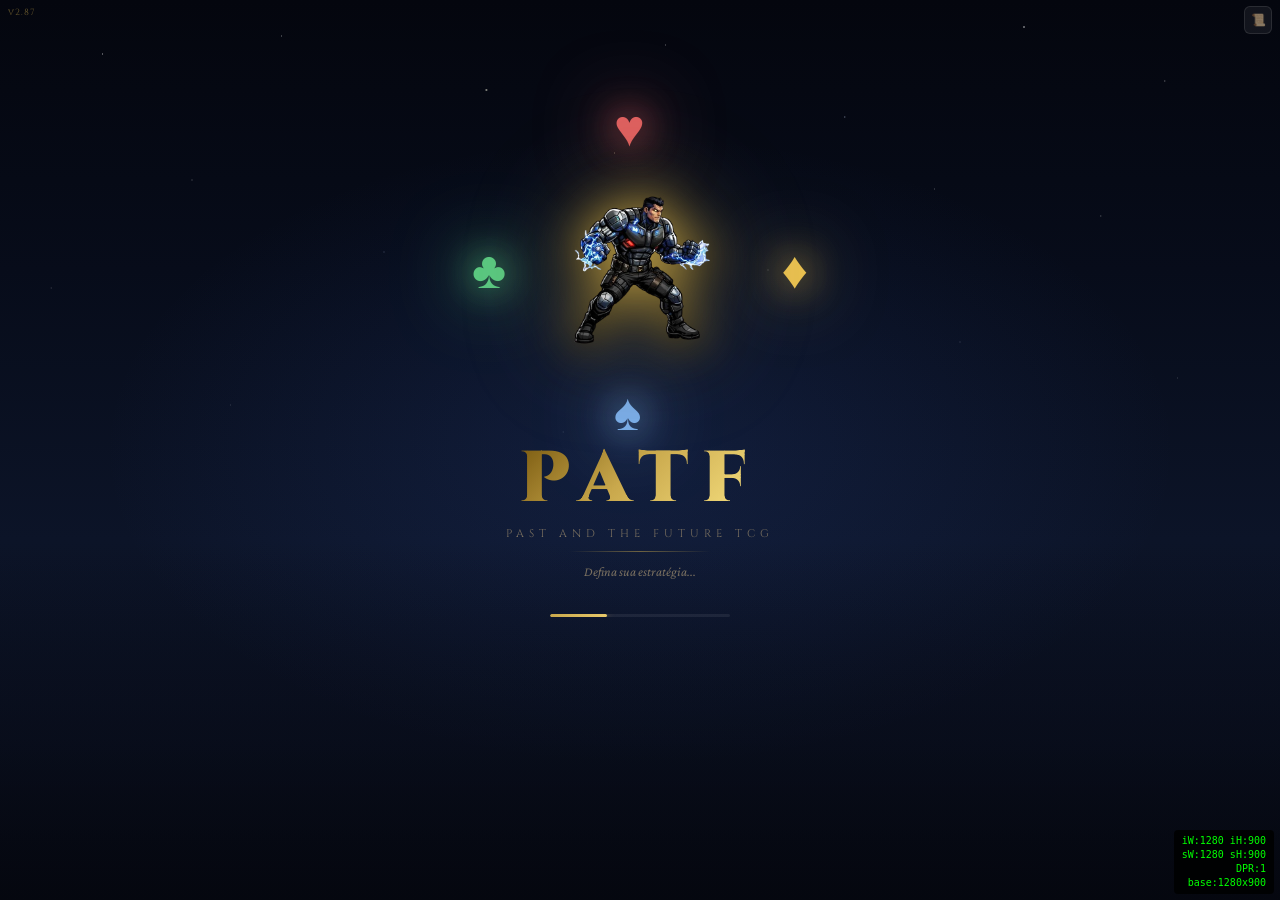
==== commit ca86335e: "Add files via upload" ====
--- a/index.html
+++ b/index.html
@@ -3925,7 +3925,7 @@
   <div id="loading-glow"></div>
   <div id="loading-fog"></div>
   <!-- Label de versão -->
-  <div id="version-label-loading" style="position:absolute;top:6px;left:8px;font-size:9px;color:rgba(201,168,76,0.5);font-family:'Cinzel',serif;letter-spacing:1px;pointer-events:none;z-index:99">v2.88</div>
+  <div id="version-label-loading" style="position:absolute;top:6px;left:8px;font-size:9px;color:rgba(201,168,76,0.5);font-family:'Cinzel',serif;letter-spacing:1px;pointer-events:none;z-index:99">v2.87</div>
   <button onclick="openLogFull()" style="position:absolute;top:6px;right:8px;background:rgba(255,255,255,0.06);border:1px solid rgba(255,255,255,0.1);color:rgba(201,168,76,0.5);width:28px;height:28px;border-radius:6px;font-size:12px;cursor:pointer;display:flex;align-items:center;justify-content:center;z-index:99" title="Log">📜</button>
 
   <!-- Círculo de naipes girando em sentido horário -->
@@ -4234,7 +4234,7 @@
 <div id="screen-game" class="screen">
   <div class="topbar">
     <div id="turn-watermark"></div><div id="tr-badge" style="display:none" class="training-badge">🧪 TREINO</div>
-    <div id="version-label" style="position:absolute;top:4px;left:6px;font-size:8px;color:rgba(201,168,76,0.55);font-family:'Cinzel',serif;letter-spacing:0.5px;pointer-events:none;z-index:2">v2.88</div>
+    <div id="version-label" style="position:absolute;top:4px;left:6px;font-size:8px;color:rgba(201,168,76,0.55);font-family:'Cinzel',serif;letter-spacing:0.5px;pointer-events:none;z-index:2">v2.87</div>
     <div class="topbar-decks"><span id="tb-p1">Você: 54</span><span id="tb-p2">CPU: 54</span></div>
     <div class="topbar-restart">
       <button class="btn-options" id="btn-options" onclick="openOptions()">⚙</button>
@@ -4841,6 +4841,13177 @@
   </div>
 </div>
 
+<script>
+// ── Bloquear menu de contexto e seleção de texto (mobile long-press) ──
+document.addEventListener('contextmenu', e => e.preventDefault(), {passive:false});
+document.addEventListener('selectstart', e => e.preventDefault(), {passive:false});
+// Cancela long-press se soltar fora do elemento
+document.addEventListener('mouseup',    () => onLPClear(), {passive:true});
+document.addEventListener('touchend',   () => onLPClear(), {passive:true});
+document.addEventListener('touchcancel',() => onLPClear(), {passive:true});
+
+// ===================== DATA =====================
+const SUITS = {
+  hearts:   {sym:'♥', color:'var(--hearts)',  beats:'clubs'},
+  clubs:    {sym:'♣', color:'var(--clubs)',   beats:'diamonds'},
+  diamonds: {sym:'♦', color:'var(--diamonds)',beats:'spades'},
+  spades:   {sym:'♠', color:'var(--spades)',  beats:'hearts'},
+  neutral:  {sym:'◆', color:'var(--neutral)', beats:null},
+};
+
+const SUIT_ADV = {
+  hearts:   {adv:'⚔ Atributo dobrado vs ♣ Paus', dis:'⚠ Vulnerável a ♠ Espadas'},
+  clubs:    {adv:'⚔ Contra-ataca ♦ Ouro (ganha Furtivo 2t). Com Furtivo: contra-ataca qualquer ataque', dis:'⚠ Copas dobra atributos vs você'},
+  diamonds: {adv:'⚔ +Rodada Extra vs ♠ Espadas (ataque e defesa)', dis:'⚠ Paus contra-ataca você'},
+  spades:   {adv:'⚔ Dano duplo vs ♥ Copas',      dis:'⚠ Ouro ganha rodada extra (ao atacar e ao ser atacado)'},
+  neutral:  {adv:'◆ Sem vantagem de naipe',       dis:'◆ Sem desvantagem'},
+};
+
+const CHARS = [
+  {id:'kuro',name:'Kuro Isamu',sub:'',suit:'neutral',atq:3,def:5,inc:1,pvs:100,skills:[
+    {id:'sho',name:'Seiken Tsuki',power:3,type:'Corporal',target:'enemy',turno:'N',recarga:'N',acao:'N',
+      desc:'Aplica Marcado (2t) no alvo. Se alvo já Marcado: poder ×2 e renova a Marca.'},
+    {id:'tat',name:'Sanren Geri',power:'1/1/1',type:'Corporal',target:'enemy',turno:'N',recarga:'N',acao:'N',
+      desc:'3 golpes. Se alvo Marcado: poder de cada golpe ×3 e consome a Marca.'},
+    {id:'had',name:'Kohouken',power:5,type:'Energia',target:'enemy',turno:'N',recarga:'N',acao:'N',
+      desc:'Poder base 5 + 2 por carga de Concentração Marcial. Consome todas as cargas ao disparar.'},
+  ]},
+  {id:'vanc',name:'Comandante Vance',sub:'',suit:'spades',atq:5,def:3,inc:1,pvs:110,skills:[
+    {id:'soc',name:'Golpe Tático',power:5,type:'Corporal',target:'enemy',recharge:false,desc:''},
+    {id:'foc',name:'Punho Incendiário',power:3,type:'Fogo',target:'enemy',recharge:true,desc:'Aplica Queimadura: 10 dano + -1 DEF por 2 turnos.'},
+    {id:'ele',name:'Descarga Elétrica',power:5,type:'Elétrico',target:'all_enemy',recharge:true,desc:'Catastrófico + Ignora Armadura. Atinge todos os inimigos.'},
+  ]},
+  {id:'zeph',name:'Zephyr',sub:'o Bardo',suit:'clubs',atq:4,def:3,inc:3,pvs:110,skills:[
+    {id:'fac',name:'Façada Sônica*',power:3,type:'Distância',target:'all_enemy',recharge:false,desc:'Atinge todos os inimigos.'},
+    {id:'seu',name:'Sou Seu Amigo',power:0,type:'Encanto',target:'enemy',recharge:true,desc:'Encantado: 50% de entrar na frente do próprio aliado. Ação Rápida.'},
+    {id:'pre',name:'Prestidigitação',power:0,type:'Melhoria',target:'all_ally',recharge:true,desc:'Imagem Espelhada em todos aliados: 50% esquiva 1 turno.'},
+  ]},
+  {id:'kane',name:'Kane',sub:'O Mercenário',suit:'clubs',atq:4,def:4,inc:2,pvs:110,skills:[
+    {id:'esf',name:'Facada',power:1,type:'Cortante',target:'enemy',recharge:false,turno:'N',recarga:'N',acao:'N',
+     desc:'Ignora Armadura.'},
+    {id:'wpn',name:'Disparo — Pistola',power:4,type:'Distância',target:'enemy',recharge:false,turno:'N',recarga:'N',acao:'N',
+     desc:'Crítico Alto: 50% de chance de dano dobrado.'},
+    {id:'gran',name:'Lança Granada',power:2,type:'Fogo',target:'all_enemy',recharge:true,turno:'N',recarga:'L',acao:'N',
+     desc:'Explosão em área. Atinge todos os inimigos. Aplica Queimadura.'},
+  ]},
+  {id:'gora',name:'Gorath',sub:'o Bárbaro',suit:'hearts',atq:4,def:5,inc:0,pvs:130,skills:[
+    {id:'atc',name:'ATACARRRR',power:4,type:'Cortante',target:'enemy',recharge:false,desc:'Amaciado: dobra poder Cortante por 2 turnos. (MARCA)'},
+    {id:'tas',name:'SKAAAAARRRRR!!!',power:4,type:'Invocação',target:'enemy',recharge:false,desc:'Ação Rápida. Skaar, o texugo atroz, ataca o inimigo.'},
+    {id:'ago',name:'Agora é Sério',power:0,type:'Melhoria',target:'self',recharge:true,desc:'Cada ataque recebido aumenta ATACARRRR em 4 até próximo turno.'},
+  ]},
+  {id:'grim',name:'Grimbol',sub:'',suit:'diamonds',atq:2,def:3,inc:1,pvs:110,skills:[
+    {id:'arc',name:'Arcabuz',power:5,type:'Distância',target:'enemy',turno:'L',recarga:'L',acao:'N',desc:''},
+    {id:'bac',name:'Bomba Ácida',power:1,type:'Químico',target:'all_enemy',recharge:true,desc:'Derreter Armadura: impede uso de cartas de defesa e Valete.'},
+    {id:'eli',name:'Elixir da Cura',power:3,type:'Cura',target:'all_ally',recharge:true,desc:'Cura todos os aliados com base no ataque total.'},
+  ]},
+  {id:'sam',name:'Sam',sub:'',suit:'diamonds',atq:3,def:5,inc:2,pvs:100,skills:[
+    {id:'fpl',name:'Feixe de Plasma',power:1,type:'Energia',target:'enemy',recharge:true,desc:'Ignora Armadura. Poder = cargas acumuladas (máx 5). Com 5 cargas: atinge TODOS. Passar turno acumula carga.'},
+    {id:'ffr',name:'Feixe Congelante',power:1,type:'Frio',target:'enemy',recharge:true,desc:'Congela: 50% de chance de perder rodada. Poder = cargas acumuladas (máx 5). Com 5 cargas: atinge TODOS.'},
+    {id:'brd',name:'Bomba Radiação',power:1,type:'Energia',target:'all_enemy',recharge:true,desc:'Radiação: 4 dano/turno por 2 turnos. Acumula até 4x.'},
+  ]},
+  {id:'kael',name:'Kael Vorn',sub:'',suit:'spades',atq:4,def:2,inc:0,pvs:120,skills:[
+    {id:'smt',name:'Soco Metálico',power:4,type:'Corporal',target:'enemy',recharge:false,desc:''},
+    {id:'cpr',name:'Corte Preciso',power:'2/2',type:'Cortante',target:'enemy',recharge:false,desc:'Sangramento: 3 dano/turno por 2 turnos. Acumula até 3x.'},
+    {id:'fur',name:'Ataque de Fúria',power:1,type:'Cortante',target:'all_enemy',recharge:true,desc:'Em Fúria (aliado nocauteado): contra-ataque sem custo de carta.'},
+  ]},
+  {id:'tyre',name:'Tyren',sub:'',suit:'hearts',atq:2,def:4,inc:0,pvs:130,skills:[
+    {id:'aes',name:'Avanço Espada',power:3,type:'Cortante',target:'enemy',recharge:false,desc:'Acúmulo: 1ª passada = Ignora Armadura. 2ª = Atinge todos.'},
+    {id:'aec',name:'Avanço Escudo',power:3,type:'Corporal',target:'enemy',recharge:false,desc:'Exposto: -50% DEF base do alvo por 2 turnos. (MARCA)'},
+    {id:'rou',name:'Roupas Encantadas',power:0,type:'Melhoria',target:'self',recharge:true,desc:'Verde: regenera 3 PVS/rodada. Azul: protege aliados. Vermelha: contra-ataca. Ação Rápida.'},
+  ]},
+  {id:'lori',name:'Lorien',sub:'a Estrela',suit:'spades',atq:3,def:2,inc:1,pvs:110,skills:[
+    {id:'lin',name:'Lança Infernal',power:4,type:'Perfurante',target:'enemy',recharge:false,desc:'Exposto: -50% DEF base do alvo por 2 turnos.'},
+    {id:'fli',name:'Flecha Imperial',power:3,type:'Distância',target:'enemy',recharge:false,desc:'Enfraquecido: -50% ATQ base do alvo por 2 turnos.'},
+    {id:'uni',name:'Investida Unicórnio',power:5,type:'Invocação',target:'all_enemy',recharge:true,desc:'Dobra dano com Exposto ou Enfraquecido. 2x se ambos.'},
+  ]},
+  {id:'nyxa',name:'Nyxar',sub:'Entidade do Caos',suit:'diamonds',atq:3,def:3,inc:1,pvs:110,skills:[
+    {id:'dad',name:'Dados Penetrantes',power:'1/1',type:'Distância',target:'enemy',recharge:false,desc:'Ataque múltiplo.'},
+    {id:'mas',name:'Máscara de Faces',power:0,type:'Melhoria',target:'self',recharge:true,desc:'Feliz: contra-ataque em aliados atacados. Triste: ataque conjunto em inimigos atacados.'},
+    {id:'azs',name:'Azar ou Sorte',power:15,type:'Mágico',target:'all',recharge:true,desc:'Par = cura. Ímpar = dano. Afeta TODOS os personagens.'},
+  ]},
+  {id:'pt_aer',name:'Aeryn',sub:'Patrulheira Líder',suit:'neutral',atq:3,def:3,inc:1,pvs:120,skills:[
+    {id:'eli2',name:'Eliminar*',power:6,type:'Cortante',target:'enemy',recharge:false,desc:'Explora Exposto: remove e causa dano dobrado.'},
+    {id:'sab',name:'Saba',power:0,type:'Melhoria',target:'all_ally',recharge:false,desc:'Fortalecido: +50% ATQ para todos aliados por 2 turnos.'},
+    {id:'tiz',name:'Espírito do Tigre',power:2,type:'Invocação',target:'all_enemy',recharge:true,desc:'Sangramento em todos os inimigos.'},
+  ]},
+  {id:'pt_cae',name:'Caeryn',sub:'Patrulheiro da Guarda',suit:'hearts',atq:4,def:5,inc:0,pvs:120,skills:[
+    {id:'esp',name:'Espada do Poder*',power:'2/2',type:'Cortante',target:'enemy',recharge:false,desc:'Ataque múltiplo.'},
+    {id:'lzv',name:'Corte Flamejante',power:3,type:'Fogo',target:'enemy',recharge:false,desc:'Aplica Queimadura.'},
+    {id:'trz',name:'Espírito da Salamandra',power:'2/2',type:'Invocação',target:'all_enemy',recharge:true,desc:'Derreter Armadura em todos: impede uso de cartas de defesa e Valete.'},
+  ]},
+  {id:'pt_elo',name:'Elowen',sub:'Patrulheira do Suporte',suit:'diamonds',atq:3,def:3,inc:1,pvs:100,skills:[
+    {id:'arc2',name:'Arco do Poder',power:1,type:'Perfurante',target:'enemy',recharge:false,desc:''},
+    {id:'lzr',name:'Disparo Élfico',power:5,type:'Energia',target:'enemy',recharge:true,desc:''},
+    {id:'ptz',name:'Espírito do Grifo',power:2,type:'Melhoria',target:'all_ally',recharge:true,desc:'Escudo para aliados: absorve dano igual ao ataque total.'},
+  ]},
+  {id:'pt_zar',name:'Zarae',sub:'Patrulheira da Caça',suit:'clubs',atq:4,def:4,inc:3,pvs:110,skills:[
+    {id:'atg',name:'Atagas do Poder*',power:'1/1',type:'Cortante',target:'enemy',recharge:false,desc:'Ataque múltiplo.'},
+    {id:'lza',name:'Corte Estático',power:3,type:'Elétrico',target:'enemy',recharge:true,desc:'Aplica Estática: +5 dano extra em ataques elétricos por 2 turnos.'},
+    {id:'dsz',name:'Espírito do Guepardo',power:1,type:'Invocação',target:'all_enemy',recharge:true,desc:'Ação Rápida.'},
+  ]},
+  {id:'pt_var',name:'Varok',sub:'Patrulheiro do Combate',suit:'spades',atq:6,def:3,inc:1,pvs:100,skills:[
+    {id:'mch',name:'Machado do Poder',power:6,type:'Cortante',target:'enemy',recharge:false,desc:''},
+    {id:'lzp',name:'Soco Brutal',power:3,type:'Energia',target:'enemy',recharge:true,desc:'Enfraquecido: -50% ATQ por 2 turnos.'},
+    {id:'msz',name:'Espírito do Gorila',power:1,type:'Terrestre',target:'all_enemy',recharge:true,desc:'Atordoamento: 50% de perder o turno por 1 turno.'},
+  ]},
+  {id:'pt_tha',name:'Thalion',sub:'Patrulheiro da Resiliência',suit:'hearts',atq:2,def:7,inc:1,pvs:120,skills:[
+    {id:'lnp',name:'Lança do Poder',power:6,type:'Perfurante',target:'enemy',recharge:false,desc:''},
+    {id:'lzaz',name:'Corte Gélido',power:3,type:'Frio',target:'enemy',recharge:true,desc:'Resfriamento: 10 dano + -1 Poder por 2 turnos.'},
+    {id:'tcz',name:'Espírito do Urso Polar',power:2,type:'Invocação',target:'all_enemy',recharge:true,desc:'Aumenta poder em +3 por cada debuff ativo no alvo.'},
+  ]},
+  {id:'voss',name:'Van Carl Voss',sub:'',suit:'clubs',atq:4,def:2,inc:3,pvs:100,skills:[
+    {id:'tei',name:'Chicote Paralisante*',power:'2/2/2',type:'Distância',target:'enemy',recharge:false,desc:'Lento: recarga inimiga vira L por 1 turno.'},
+    {id:'sen',name:'Instinto Reflexivo',power:0,type:'Melhoria',target:'self',recharge:true,desc:'Esquiva próximo ataque único. Se esquivar, ganha rodada extra.'},
+    {id:'web',name:'Tiro Decisivo',power:'3/3',type:'Corporal',target:'enemy',recharge:true,desc:'Dobra dano em inimigos com Lento.'},
+  ]},
+];
+
+// ══ PERSONAGENS DA IA ══
+// Cópias independentes dos personagens para uso exclusivo da IA (p2).
+// Stats e skills podem ser ajustados aqui sem afetar o personagem do jogador.
+const AI_CHARS = [
+  {id:'kuro_ai',name:'Kuro Isamu',sub:'',suit:'neutral',atq:3,def:5,inc:1,pvs:100,isAI:true,skills:[
+    {id:'sho',name:'Seiken Tsuki',power:3,type:'Corporal',target:'enemy',turno:'N',recarga:'N',acao:'N',
+      desc:'Aplica Marcado (2t) no alvo. Se alvo já Marcado: poder ×2 e renova a Marca.'},
+    {id:'tat',name:'Sanren Geri',power:'1/1/1',type:'Corporal',target:'enemy',turno:'N',recarga:'N',acao:'N',
+      desc:'3 golpes. Se alvo Marcado: poder de cada golpe ×3 e consome a Marca.'},
+    {id:'had',name:'Kohouken',power:5,type:'Energia',target:'enemy',turno:'N',recarga:'N',acao:'N',
+      desc:'Poder base 5 + 2 por carga de Concentração Marcial. Consome todas as cargas ao disparar.'},
+  ]},
+  {id:'vanc_ai',name:'Comandante Vance',sub:'',suit:'spades',atq:5,def:3,inc:1,pvs:110,isAI:true,skills:[
+    {id:'soc',name:'Golpe Tático',power:5,type:'Corporal',target:'enemy',turno:'N',recarga:'N',acao:'N',desc:''},
+    {id:'foc',name:'Punho Incendiário',power:3,type:'Fogo',target:'enemy',turno:'N',recarga:'L',acao:'N',desc:'Aplica Queimadura: 10 dano + -1 DEF por 2 turnos.'},
+    {id:'ele',name:'Descarga Elétrica',power:5,type:'Elétrico',target:'all_enemy',turno:'N',recarga:'L',acao:'N',desc:'Catastrófico + Ignora Armadura. Atinge todos os inimigos.'},
+  ]},
+  {id:'zeph_ai',name:'Zephyr',sub:'o Bardo',suit:'clubs',atq:4,def:3,inc:3,pvs:110,isAI:true,skills:[
+    {id:'fac',name:'Façada Sônica*',power:3,type:'Distância',target:'all_enemy',turno:'N',recarga:'N',acao:'N',desc:'Atinge todos os inimigos.'},
+    {id:'seu',name:'Sou Seu Amigo',power:0,type:'Encanto',target:'enemy',turno:'N',recarga:'L',acao:'R',desc:'Encantado: 50% de entrar na frente do próprio aliado. Ação Rápida.'},
+    {id:'pre',name:'Prestidigitação',power:0,type:'Melhoria',target:'all_ally',turno:'N',recarga:'L',acao:'N',desc:'Imagem Espelhada em todos aliados: 50% esquiva 1 turno.'},
+  ]},
+  {id:'kane_ai',name:'Kane',sub:'O Mercenário',suit:'clubs',atq:4,def:4,inc:2,pvs:110,isAI:true,skills:[
+    {id:'esf',name:'Facada',power:1,type:'Cortante',target:'enemy',turno:'N',recarga:'N',acao:'N',
+      desc:'Ignora Armadura.'},
+    {id:'wpn',name:'Disparo — Pistola',power:4,type:'Distância',target:'enemy',turno:'N',recarga:'N',acao:'N',
+      desc:'Crítico Alto: 50% de chance de dano dobrado.'},
+    {id:'gran',name:'Lança Granada',power:2,type:'Fogo',target:'all_enemy',turno:'N',recarga:'L',acao:'N',
+      desc:'Explosão em área. Atinge todos os inimigos. Aplica Queimadura.'},
+  ]},
+  {id:'gora_ai',name:'Gorath',sub:'o Bárbaro',suit:'hearts',atq:4,def:5,inc:0,pvs:130,isAI:true,skills:[
+    {id:'atc',name:'ATACARRRR',power:4,type:'Cortante',target:'enemy',turno:'N',recarga:'N',acao:'N',desc:'Amaciado: dobra poder Cortante por 2 turnos. (MARCA)'},
+    {id:'tas',name:'SKAAAAARRRRR!!!',power:4,type:'Invocação',target:'enemy',turno:'N',recarga:'N',acao:'R',desc:'Ação Rápida. Skaar, o texugo atroz, ataca o inimigo.'},
+    {id:'ago',name:'Agora é Sério',power:0,type:'Melhoria',target:'self',turno:'N',recarga:'L',acao:'N',desc:'Cada ataque recebido aumenta ATACARRRR em 4 até próximo turno.'},
+  ]},
+  {id:'grim_ai',name:'Grimbol',sub:'',suit:'diamonds',atq:2,def:3,inc:1,pvs:110,isAI:true,skills:[
+    {id:'arc',name:'Arcabuz',power:5,type:'Distância',target:'enemy',turno:'L',recarga:'L',acao:'N',desc:''},
+    {id:'bac',name:'Bomba Ácida',power:1,type:'Químico',target:'all_enemy',turno:'N',recarga:'L',acao:'N',desc:'Derreter Armadura: impede uso de cartas de defesa e Valete.'},
+    {id:'eli',name:'Elixir da Cura',power:3,type:'Cura',target:'all_ally',turno:'N',recarga:'L',acao:'N',desc:'Cura todos os aliados com base no ataque total.'},
+  ]},
+  {id:'sam_ai',name:'Sam',sub:'',suit:'diamonds',atq:3,def:5,inc:2,pvs:100,isAI:true,skills:[
+    {id:'fpl',name:'Feixe de Plasma',power:1,type:'Energia',target:'enemy',turno:'N',recarga:'L',acao:'N',desc:'Ignora Armadura. Poder = cargas acumuladas (máx 5). Com 5 cargas: atinge TODOS. Passar turno acumula carga.'},
+    {id:'ffr',name:'Feixe Congelante',power:1,type:'Frio',target:'enemy',turno:'N',recarga:'L',acao:'N',desc:'Congela: 50% de chance de perder rodada. Poder = cargas acumuladas (máx 5). Com 5 cargas: atinge TODOS.'},
+    {id:'brd',name:'Bomba Radiação',power:1,type:'Energia',target:'all_enemy',turno:'N',recarga:'L',acao:'N',desc:'Radiação: 4 dano/turno por 2 turnos. Acumula até 4x.'},
+  ]},
+  {id:'kael_ai',name:'Kael Vorn',sub:'',suit:'spades',atq:4,def:2,inc:0,pvs:120,isAI:true,skills:[
+    {id:'smt',name:'Soco Metálico',power:4,type:'Corporal',target:'enemy',turno:'N',recarga:'N',acao:'N',desc:''},
+    {id:'cpr',name:'Corte Preciso',power:'2/2',type:'Cortante',target:'enemy',turno:'N',recarga:'N',acao:'N',desc:'Sangramento: 3 dano/turno por 2 turnos. Acumula até 3x.'},
+    {id:'fur',name:'Ataque de Fúria',power:1,type:'Cortante',target:'all_enemy',turno:'N',recarga:'L',acao:'N',desc:'Em Fúria (aliado nocauteado): contra-ataque sem custo de carta.'},
+  ]},
+  {id:'tyre_ai',name:'Tyren',sub:'',suit:'hearts',atq:2,def:4,inc:0,pvs:130,isAI:true,skills:[
+    {id:'aes',name:'Avanço Espada',power:3,type:'Cortante',target:'enemy',turno:'N',recarga:'N',acao:'N',desc:'Acúmulo: 1ª passada = Ignora Armadura. 2ª = Atinge todos.'},
+    {id:'aec',name:'Avanço Escudo',power:3,type:'Corporal',target:'enemy',turno:'N',recarga:'N',acao:'N',desc:'Exposto: -50% DEF base do alvo por 2 turnos. (MARCA)'},
+    {id:'rou',name:'Roupas Encantadas',power:0,type:'Melhoria',target:'self',turno:'N',recarga:'L',acao:'R',desc:'Verde: regenera 3 PVS/rodada. Azul: protege aliados. Vermelha: contra-ataca. Ação Rápida.'},
+  ]},
+  {id:'lori_ai',name:'Lorien',sub:'a Estrela',suit:'spades',atq:3,def:2,inc:1,pvs:110,isAI:true,skills:[
+    {id:'lin',name:'Lança Infernal',power:4,type:'Perfurante',target:'enemy',turno:'N',recarga:'N',acao:'N',desc:'Exposto: -50% DEF base do alvo por 2 turnos.'},
+    {id:'fli',name:'Flecha Imperial',power:3,type:'Distância',target:'enemy',turno:'N',recarga:'N',acao:'N',desc:'Enfraquecido: -50% ATQ base do alvo por 2 turnos.'},
+    {id:'uni',name:'Investida Unicórnio',power:5,type:'Invocação',target:'all_enemy',turno:'N',recarga:'L',acao:'N',desc:'Dobra dano com Exposto ou Enfraquecido. 2x se ambos.'},
+  ]},
+  {id:'nyxa_ai',name:'Nyxar',sub:'Entidade do Caos',suit:'diamonds',atq:3,def:3,inc:1,pvs:110,isAI:true,skills:[
+    {id:'dad',name:'Dados Penetrantes',power:'1/1',type:'Distância',target:'enemy',turno:'N',recarga:'N',acao:'N',desc:'Ataque múltiplo.'},
+    {id:'mas',name:'Máscara de Faces',power:0,type:'Melhoria',target:'self',turno:'N',recarga:'L',acao:'N',desc:'Feliz: contra-ataque em aliados atacados. Triste: ataque conjunto em inimigos atacados.'},
+    {id:'azs',name:'Azar ou Sorte',power:15,type:'Mágico',target:'all',turno:'N',recarga:'L',acao:'N',desc:'Par = cura. Ímpar = dano. Afeta TODOS os personagens.'},
+  ]},
+  {id:'pt_aer_ai',name:'Aeryn',sub:'Patrulheira Líder',suit:'neutral',atq:3,def:3,inc:1,pvs:120,isAI:true,skills:[
+    {id:'eli2',name:'Eliminar*',power:6,type:'Cortante',target:'enemy',turno:'N',recarga:'N',acao:'N',desc:'Explora Exposto: remove e causa dano dobrado.'},
+    {id:'sab',name:'Saba',power:0,type:'Melhoria',target:'all_ally',turno:'N',recarga:'N',acao:'N',desc:'Fortalecido: +50% ATQ para todos aliados por 2 turnos.'},
+    {id:'tiz',name:'Espírito do Tigre',power:2,type:'Invocação',target:'all_enemy',turno:'N',recarga:'L',acao:'N',desc:'Sangramento em todos os inimigos.'},
+  ]},
+  {id:'pt_cae_ai',name:'Caeryn',sub:'Patrulheiro da Guarda',suit:'hearts',atq:4,def:5,inc:0,pvs:120,isAI:true,skills:[
+    {id:'esp',name:'Espada do Poder*',power:'2/2',type:'Cortante',target:'enemy',turno:'N',recarga:'N',acao:'N',desc:'Ataque múltiplo.'},
+    {id:'lzv',name:'Corte Flamejante',power:3,type:'Fogo',target:'enemy',turno:'N',recarga:'N',acao:'N',desc:'Aplica Queimadura.'},
+    {id:'trz',name:'Espírito da Salamandra',power:'2/2',type:'Invocação',target:'all_enemy',turno:'N',recarga:'L',acao:'N',desc:'Derreter Armadura em todos: impede uso de cartas de defesa e Valete.'},
+  ]},
+  {id:'pt_elo_ai',name:'Elowen',sub:'Patrulheira do Suporte',suit:'diamonds',atq:3,def:3,inc:1,pvs:100,isAI:true,skills:[
+    {id:'arc2',name:'Arco do Poder',power:1,type:'Perfurante',target:'enemy',turno:'N',recarga:'N',acao:'N',desc:''},
+    {id:'lzr',name:'Disparo Élfico',power:5,type:'Energia',target:'enemy',turno:'N',recarga:'L',acao:'N',desc:''},
+    {id:'ptz',name:'Espírito do Grifo',power:2,type:'Melhoria',target:'all_ally',turno:'N',recarga:'L',acao:'N',desc:'Escudo para aliados: absorve dano igual ao ataque total.'},
+  ]},
+  {id:'pt_zar_ai',name:'Zarae',sub:'Patrulheira da Caça',suit:'clubs',atq:4,def:4,inc:3,pvs:110,isAI:true,skills:[
+    {id:'atg',name:'Atagas do Poder*',power:'1/1',type:'Cortante',target:'enemy',turno:'N',recarga:'N',acao:'N',desc:'Ataque múltiplo.'},
+    {id:'lza',name:'Corte Estático',power:3,type:'Elétrico',target:'enemy',turno:'N',recarga:'L',acao:'N',desc:'Aplica Estática: +5 dano extra em ataques elétricos por 2 turnos.'},
+    {id:'dsz',name:'Espírito do Guepardo',power:1,type:'Invocação',target:'all_enemy',turno:'N',recarga:'L',acao:'R',desc:'Ação Rápida.'},
+  ]},
+  {id:'pt_var_ai',name:'Varok',sub:'Patrulheiro do Combate',suit:'spades',atq:6,def:3,inc:1,pvs:100,isAI:true,skills:[
+    {id:'mch',name:'Machado do Poder',power:6,type:'Cortante',target:'enemy',turno:'N',recarga:'N',acao:'N',desc:''},
+    {id:'lzp',name:'Soco Brutal',power:3,type:'Energia',target:'enemy',turno:'N',recarga:'L',acao:'N',desc:'Enfraquecido: -50% ATQ por 2 turnos.'},
+    {id:'msz',name:'Espírito do Gorila',power:1,type:'Terrestre',target:'all_enemy',turno:'N',recarga:'L',acao:'N',desc:'Atordoamento: 50% de perder o turno por 1 turno.'},
+  ]},
+  {id:'pt_tha_ai',name:'Thalion',sub:'Patrulheiro da Resiliência',suit:'hearts',atq:2,def:7,inc:1,pvs:120,isAI:true,skills:[
+    {id:'lnp',name:'Lança do Poder',power:6,type:'Perfurante',target:'enemy',turno:'N',recarga:'N',acao:'N',desc:''},
+    {id:'lzaz',name:'Corte Gélido',power:3,type:'Frio',target:'enemy',turno:'N',recarga:'L',acao:'N',desc:'Resfriamento: 10 dano + -1 Poder por 2 turnos.'},
+    {id:'tcz',name:'Espírito do Urso Polar',power:2,type:'Invocação',target:'all_enemy',turno:'N',recarga:'L',acao:'N',desc:'Aumenta poder em +3 por cada debuff ativo no alvo.'},
+  ]},
+  {id:'voss_ai',name:'Van Carl Voss',sub:'',suit:'clubs',atq:4,def:2,inc:3,pvs:100,isAI:true,skills:[
+    {id:'tei',name:'Chicote Paralisante*',power:'2/2/2',type:'Distância',target:'enemy',turno:'N',recarga:'N',acao:'N',desc:'Lento: recarga inimiga vira L por 1 turno.'},
+    {id:'sen',name:'Instinto Reflexivo',power:0,type:'Melhoria',target:'self',turno:'N',recarga:'L',acao:'N',desc:'Esquiva próximo ataque único. Se esquivar, ganha rodada extra.'},
+    {id:'web',name:'Tiro Decisivo',power:'3/3',type:'Corporal',target:'enemy',turno:'N',recarga:'L',acao:'N',desc:'Dobra dano em inimigos com Lento.'},
+  ]},
+];
+
+// ══ BOSSES DO SURVIVOR ══
+const BOSS_CHARS = [
+  // Fase Tier 1 — Floresta Sombria
+  {
+    id: 'boss_t1', name: 'Rainha Sanguessuga', sub: 'Boss — Floresta Sombria',
+    suit: 'neutral', atq: 6, def: 10, inc: -2, pvs: 200, isBoss: true, phase: 1,
+    skills: [
+      {id: 'b1_drn', name: 'Drenar Sangue', power: 4, type: 'Distância', target: 'enemy', turno: 'N', recarga: 'N', acao: 'N',
+        desc: 'Causa sangramento no alvo.'},
+      {id: 'b1_enx', name: 'Enxame Sangrento', power: 3, type: 'Corpo a Corpo', target: 'all_enemy', turno: 'L', recharge: true, acao: 'N',
+        desc: 'Causa sangramento em todos os inimigos.'}
+    ],
+    onDeath: 'spawn_crias'
+  },
+  // Fase Tier 2 — Caverna de Gelo
+  {
+    id: 'boss_t2', name: 'Yeti Glacial', sub: 'Boss — Caverna de Gelo',
+    suit: 'hearts', atq: 10, def: 13, inc: 3, pvs: 380, isBoss: true, phase: 2,
+    skills: [
+      {id: 'b2_pan', name: 'Pancada Glacial', power: 6, type: 'Corpo a Corpo', target: 'enemy', turno: 'N', recarga: 'N', acao: 'N',
+        desc: 'Causa dano no alvo. 50% de chance de congelamento.'},
+      {id: 'b2_arr', name: 'Arrastão de Frio', power: 6, type: 'Corpo a Corpo', target: 'all_enemy', turno: 'N', recarga: 'N', acao: 'N',
+        desc: 'Causa dano em todos os inimigos e aplica resfriamento.'}
+    ]
+  },
+  // Fase Tier 3 — Templo Arcano
+  {
+    id: 'boss_t3', name: "Vyr'Thas", sub: 'Anomalia Cósmica — Templo Arcano',
+    suit: 'diamonds', atq: 7, def: 8, inc: 7, pvs: 300, isBoss: true, phase: 3,
+    skills: [
+      {id: 'b3_ana', name: 'Análise Tecnológica', power: 0, type: 'Melhoria', target: 'self', turno: 'N', recarga: 'N', acao: 'Rápida',
+        desc: 'Todas as cartas contam como especialidade (♦) por 2 turnos.'},
+      {id: 'b3_bom', name: 'Bomba Mágica Radioativa', power: 1, type: 'Mágico', target: 'all_enemy', turno: 'N', recarga: 'N', acao: 'N',
+        desc: 'Aplica Queimadura e Radiação em todos os inimigos.'},
+      {id: 'b3_cam', name: 'Campo de Proteção', power: 1, type: 'Melhoria', target: 'self', turno: 'N', recarga: 'N', acao: 'N',
+        desc: 'Ganha Escudo e Imagem Espelhada.'},
+      {id: 'b3_tel', name: 'Ataque Telecinético', power: 10, type: 'Energia', target: 'enemy', turno: 'N', recarga: 'N', acao: 'N',
+        desc: 'Catastrófico. Ignora toda defesa.'}
+    ]
+  }
+];
+
+const BOSS_SPAWNS = {
+  // Crias da Rainha Sanguessuga — spawnam ao morrer
+  boss_t1: {
+    count: 3,
+    template: {
+      id: 'cria_t1', name: 'Cria de Sanguessuga', sub: '',
+      atq: 6, def: 5, inc: -2, pvs: 50, isBossSpawn: true,
+      skills: [
+        {id: 'b1_drn', name: 'Drenar Sangue', power: 4, type: 'Distância', target: 'enemy', turno: 'N', recarga: 'N', acao: 'N',
+          desc: 'Causa sangramento no alvo.'}
+      ]
+    }
+  }
+};
+
+// ══════════════════════════════════════════════════════════════════
+// MONSTER_CHARS — Monstros das etapas normais por tier
+// Pool organizada por fase. Sorteio com peso igual entre os monstros.
+// Cada monstro tem 3 variantes (a/b/c) para poder aparecer 3x no mesmo time.
+// ══════════════════════════════════════════════════════════════════
+const MONSTER_CHARS = {
+  // ── Tier 1 — Floresta Sombria ──
+  tier1: [
+    // ── Cria de Sanguessuga (3 variantes) ──
+    {
+      id: 'cria_t1_a', name: 'Cria de Sanguessuga α', sub: 'Monstro — Floresta Sombria',
+      suit: 'neutral', atq: 6, def: 5, inc: -2, pvs: 50, isMonster: true, weight: 1,
+      skills: [
+        { id: 'b1_drn', name: 'Drenar Sangue', power: 4, type: 'Distância', target: 'enemy',
+          turno: 'N', recarga: 'N', acao: 'N', desc: 'Causa sangramento no alvo.' }
+      ]
+    },
+    {
+      id: 'cria_t1_b', name: 'Cria de Sanguessuga β', sub: 'Monstro — Floresta Sombria',
+      suit: 'neutral', atq: 6, def: 5, inc: -2, pvs: 50, isMonster: true, weight: 1,
+      skills: [
+        { id: 'b1_drn', name: 'Drenar Sangue', power: 4, type: 'Distância', target: 'enemy',
+          turno: 'N', recarga: 'N', acao: 'N', desc: 'Causa sangramento no alvo.' }
+      ]
+    },
+    {
+      id: 'cria_t1_c', name: 'Cria de Sanguessuga γ', sub: 'Monstro — Floresta Sombria',
+      suit: 'neutral', atq: 6, def: 5, inc: -2, pvs: 50, isMonster: true, weight: 1,
+      skills: [
+        { id: 'b1_drn', name: 'Drenar Sangue', power: 4, type: 'Distância', target: 'enemy',
+          turno: 'N', recarga: 'N', acao: 'N', desc: 'Causa sangramento no alvo.' }
+      ]
+    },
+    // ── Enxame de Vespas (3 variantes) ──
+    {
+      id: 'vespa_a', name: 'Enxame de Vespas α', sub: 'Monstro — Floresta Sombria',
+      suit: 'clubs', atq: 1, def: 3, inc: 6, pvs: 40, isMonster: true, weight: 1,
+      skills: [
+        { id: 'vespa_fer', name: 'Ferroada Venenosa', power: 2, type: 'Distância', target: 'enemy',
+          turno: 'N', recarga: 'N', acao: 'N', desc: 'Causa envenenamento no alvo.' }
+      ],
+      passive: 'veneno_reacao' // ao sofrer dano, aplica 1 stack de veneno no atacante
+    },
+    {
+      id: 'vespa_b', name: 'Enxame de Vespas β', sub: 'Monstro — Floresta Sombria',
+      suit: 'clubs', atq: 1, def: 3, inc: 6, pvs: 40, isMonster: true, weight: 1,
+      skills: [
+        { id: 'vespa_fer', name: 'Ferroada Venenosa', power: 2, type: 'Distância', target: 'enemy',
+          turno: 'N', recarga: 'N', acao: 'N', desc: 'Causa envenenamento no alvo.' }
+      ],
+      passive: 'veneno_reacao'
+    },
+    {
+      id: 'vespa_c', name: 'Enxame de Vespas γ', sub: 'Monstro — Floresta Sombria',
+      suit: 'clubs', atq: 1, def: 3, inc: 6, pvs: 40, isMonster: true, weight: 1,
+      skills: [
+        { id: 'vespa_fer', name: 'Ferroada Venenosa', power: 2, type: 'Distância', target: 'enemy',
+          turno: 'N', recarga: 'N', acao: 'N', desc: 'Causa envenenamento no alvo.' }
+      ],
+      passive: 'veneno_reacao'
+    },
+    // ── Elfo do Culto Sangrento (3 variantes) ──
+    {
+      id: 'elfo_a', name: 'Elfo do Culto Sangrento α', sub: 'Monstro — Floresta Sombria',
+      suit: 'spades', atq: 3, def: 2, inc: 1, pvs: 80, isMonster: true, weight: 1,
+      skills: [
+        { id: 'elfo_pun', name: 'Puntura', power: 3, type: 'Corpo a Corpo', target: 'enemy',
+          turno: 'N', recarga: 'N', acao: 'N', desc: 'Ativa Hemorragia: dispara um tick de Sangramento em todos os inimigos. Não remove o Sangramento.' }
+      ],
+      passive: 'exposicao_sangue' // início da rodada: 40% de tirar 8 de si e causar 8 no alvo sem defesa
+    },
+    {
+      id: 'elfo_b', name: 'Elfo do Culto Sangrento β', sub: 'Monstro — Floresta Sombria',
+      suit: 'spades', atq: 3, def: 2, inc: 1, pvs: 80, isMonster: true, weight: 1,
+      skills: [
+        { id: 'elfo_pun', name: 'Puntura', power: 3, type: 'Corpo a Corpo', target: 'enemy',
+          turno: 'N', recarga: 'N', acao: 'N', desc: 'Ativa Hemorragia: dispara um tick de Sangramento em todos os inimigos. Não remove o Sangramento.' }
+      ],
+      passive: 'exposicao_sangue'
+    },
+    {
+      id: 'elfo_c', name: 'Elfo do Culto Sangrento γ', sub: 'Monstro — Floresta Sombria',
+      suit: 'spades', atq: 3, def: 2, inc: 1, pvs: 80, isMonster: true, weight: 1,
+      skills: [
+        { id: 'elfo_pun', name: 'Puntura', power: 3, type: 'Corpo a Corpo', target: 'enemy',
+          turno: 'N', recarga: 'N', acao: 'N', desc: 'Ativa Hemorragia: dispara um tick de Sangramento em todos os inimigos. Não remove o Sangramento.' }
+      ],
+      passive: 'exposicao_sangue'
+    }
+  ],
+
+  // ── Tier 2 — Cavernas de Gelo ──
+  tier2: [
+    // ── Urso Polar das Cavernas (3 variantes) ──
+    {
+      id: 'urso_t2_a', name: 'Urso Polar das Cavernas α', sub: 'Monstro — Cavernas de Gelo',
+      suit: 'hearts', atq: 4, def: 5, inc: 1, pvs: 100, isMonster: true, weight: 1,
+      skills: [
+        { id: 'urso_pat', name: 'Patada do Urso', power: '3/3', type: 'Corpo a Corpo', target: 'enemy',
+          turno: 'N', recarga: 'N', acao: 'N', desc: 'Ataque múltiplo. Aplica sangramento no alvo.' },
+        { id: 'urso_mor', name: 'Mordida do Urso', power: 5, type: 'Corpo a Corpo', target: 'enemy',
+          turno: 'N', recarga: 'N', acao: 'N', desc: 'Crítico Alto. Aplica hemorragia.' }
+      ],
+      passive: 'furia_polar'
+    },
+    {
+      id: 'urso_t2_b', name: 'Urso Polar das Cavernas β', sub: 'Monstro — Cavernas de Gelo',
+      suit: 'hearts', atq: 4, def: 5, inc: 1, pvs: 100, isMonster: true, weight: 1,
+      skills: [
+        { id: 'urso_pat', name: 'Patada do Urso', power: '3/3', type: 'Corpo a Corpo', target: 'enemy',
+          turno: 'N', recarga: 'N', acao: 'N', desc: 'Ataque múltiplo. Aplica sangramento no alvo.' },
+        { id: 'urso_mor', name: 'Mordida do Urso', power: 5, type: 'Corpo a Corpo', target: 'enemy',
+          turno: 'N', recarga: 'N', acao: 'N', desc: 'Crítico Alto. Aplica hemorragia.' }
+      ],
+      passive: 'furia_polar'
+    },
+    {
+      id: 'urso_t2_c', name: 'Urso Polar das Cavernas γ', sub: 'Monstro — Cavernas de Gelo',
+      suit: 'hearts', atq: 4, def: 5, inc: 1, pvs: 100, isMonster: true, weight: 1,
+      skills: [
+        { id: 'urso_pat', name: 'Patada do Urso', power: '3/3', type: 'Corpo a Corpo', target: 'enemy',
+          turno: 'N', recarga: 'N', acao: 'N', desc: 'Ataque múltiplo. Aplica sangramento no alvo.' },
+        { id: 'urso_mor', name: 'Mordida do Urso', power: 5, type: 'Corpo a Corpo', target: 'enemy',
+          turno: 'N', recarga: 'N', acao: 'N', desc: 'Crítico Alto. Aplica hemorragia.' }
+      ],
+      passive: 'furia_polar'
+    }
+  ],
+
+  // ── Tier 2 — Cavernas de Gelo ──
+  tier2: [
+    // ── Urso Polar das Cavernas (3 variantes) ──
+    {
+      id: 'urso_t2_a', name: 'Urso Polar das Cavernas α', sub: 'Monstro — Cavernas de Gelo',
+      suit: 'hearts', atq: 4, def: 5, inc: 1, pvs: 100, isMonster: true, weight: 1,
+      skills: [
+        { id: 'urso_pat', name: 'Patada do Urso', power: '3/3', type: 'Corpo a Corpo', target: 'enemy',
+          turno: 'N', recarga: 'N', acao: 'N', desc: 'Ataque múltiplo. Aplica sangramento no alvo.' },
+        { id: 'urso_mor', name: 'Mordida do Urso', power: 5, type: 'Corpo a Corpo', target: 'enemy',
+          turno: 'N', recarga: 'N', acao: 'N', desc: 'Crítico Alto. Aplica hemorragia.' }
+      ],
+      passive: 'furia_polar'
+    },
+    {
+      id: 'urso_t2_b', name: 'Urso Polar das Cavernas β', sub: 'Monstro — Cavernas de Gelo',
+      suit: 'hearts', atq: 4, def: 5, inc: 1, pvs: 100, isMonster: true, weight: 1,
+      skills: [
+        { id: 'urso_pat', name: 'Patada do Urso', power: '3/3', type: 'Corpo a Corpo', target: 'enemy',
+          turno: 'N', recarga: 'N', acao: 'N', desc: 'Ataque múltiplo. Aplica sangramento no alvo.' },
+        { id: 'urso_mor', name: 'Mordida do Urso', power: 5, type: 'Corpo a Corpo', target: 'enemy',
+          turno: 'N', recarga: 'N', acao: 'N', desc: 'Crítico Alto. Aplica hemorragia.' }
+      ],
+      passive: 'furia_polar'
+    },
+    {
+      id: 'urso_t2_c', name: 'Urso Polar das Cavernas γ', sub: 'Monstro — Cavernas de Gelo',
+      suit: 'hearts', atq: 4, def: 5, inc: 1, pvs: 100, isMonster: true, weight: 1,
+      skills: [
+        { id: 'urso_pat', name: 'Patada do Urso', power: '3/3', type: 'Corpo a Corpo', target: 'enemy',
+          turno: 'N', recarga: 'N', acao: 'N', desc: 'Ataque múltiplo. Aplica sangramento no alvo.' },
+        { id: 'urso_mor', name: 'Mordida do Urso', power: 5, type: 'Corpo a Corpo', target: 'enemy',
+          turno: 'N', recarga: 'N', acao: 'N', desc: 'Crítico Alto. Aplica hemorragia.' }
+      ],
+      passive: 'furia_polar'
+    },
+    // ── Nefilin Morto-Vivo Congelado (3 variantes) ──
+    {
+      id: 'nefilin_t2_a', name: 'Nefilin Morto-Vivo α', sub: 'Monstro — Cavernas de Gelo',
+      suit: 'hearts', atq: 6, def: 0, inc: -5, pvs: 150, isMonster: true, weight: 1,
+      skills: [
+        { id: 'nef_esmag', name: 'Esmagamento Incapacitante', power: 7, type: 'Corpo a Corpo', target: 'enemy',
+          turno: 'N', recarga: 'N', acao: 'N', desc: 'Causa atordoamento e resfriamento no alvo.' }
+      ],
+      passive: 'nefilin_suit'
+    },
+    {
+      id: 'nefilin_t2_b', name: 'Nefilin Morto-Vivo β', sub: 'Monstro — Cavernas de Gelo',
+      suit: 'hearts', atq: 6, def: 0, inc: -5, pvs: 150, isMonster: true, weight: 1,
+      skills: [
+        { id: 'nef_esmag', name: 'Esmagamento Incapacitante', power: 7, type: 'Corpo a Corpo', target: 'enemy',
+          turno: 'N', recarga: 'N', acao: 'N', desc: 'Causa atordoamento e resfriamento no alvo.' }
+      ],
+      passive: 'nefilin_suit'
+    },
+    {
+      id: 'nefilin_t2_c', name: 'Nefilin Morto-Vivo γ', sub: 'Monstro — Cavernas de Gelo',
+      suit: 'hearts', atq: 6, def: 0, inc: -5, pvs: 150, isMonster: true, weight: 1,
+      skills: [
+        { id: 'nef_esmag', name: 'Esmagamento Incapacitante', power: 7, type: 'Corpo a Corpo', target: 'enemy',
+          turno: 'N', recarga: 'N', acao: 'N', desc: 'Causa atordoamento e resfriamento no alvo.' }
+      ],
+      passive: 'nefilin_suit'
+    },
+    // ── Troll das Terras Nevadas (3 variantes) ──
+    {
+      id: 'troll_t2_a', name: 'Troll das Terras Nevadas α', sub: 'Monstro — Cavernas de Gelo',
+      suit: 'spades', atq: 7, def: 7, inc: 0, pvs: 74, isMonster: true, weight: 1,
+      skills: [
+        { id: 'troll_esp', name: 'Espancamento Congelante', power: 7, type: 'Corpo a Corpo', target: 'enemy',
+          turno: 'N', recarga: 'N', acao: 'N', desc: 'Aplica congelamento no alvo (50% de chance).' }
+      ],
+      passive: 'troll_regen'
+    },
+    {
+      id: 'troll_t2_b', name: 'Troll das Terras Nevadas β', sub: 'Monstro — Cavernas de Gelo',
+      suit: 'spades', atq: 7, def: 7, inc: 0, pvs: 74, isMonster: true, weight: 1,
+      skills: [
+        { id: 'troll_esp', name: 'Espancamento Congelante', power: 7, type: 'Corpo a Corpo', target: 'enemy',
+          turno: 'N', recarga: 'N', acao: 'N', desc: 'Aplica congelamento no alvo (50% de chance).' }
+      ],
+      passive: 'troll_regen'
+    },
+    {
+      id: 'troll_t2_c', name: 'Troll das Terras Nevadas γ', sub: 'Monstro — Cavernas de Gelo',
+      suit: 'spades', atq: 7, def: 7, inc: 0, pvs: 74, isMonster: true, weight: 1,
+      skills: [
+        { id: 'troll_esp', name: 'Espancamento Congelante', power: 7, type: 'Corpo a Corpo', target: 'enemy',
+          turno: 'N', recarga: 'N', acao: 'N', desc: 'Aplica congelamento no alvo (50% de chance).' }
+      ],
+      passive: 'troll_regen'
+    }
+  ]
+};
+
+// Sorteia 3 monstros da pool do tier — pode repetir o mesmo tipo, usa variantes a/b/c
+function _rollMonsterTeam(tier) {
+  var pool = (MONSTER_CHARS['tier' + tier] || MONSTER_CHARS.tier1).slice();
+  if (pool.length === 0) return [];
+
+  // Conta quantas vezes cada base já foi usada neste sorteio
+  var usedCount = {};
+  var selected = [];
+
+  for (var i = 0; i < 3; i++) {
+    // Embaralha pool a cada pick
+    pool.sort(function() { return Math.random() - 0.5; });
+    for (var j = 0; j < pool.length; j++) {
+      var base = pool[j].id.replace(/_[abc]$/, '');
+      var count = usedCount[base] || 0;
+      if (count < 3) { // máx 3 variantes do mesmo tipo
+        usedCount[base] = count + 1;
+        // Usa a variante correta (a=0, b=1, c=2)
+        var variantSuffix = ['_a', '_b', '_c'][count];
+        var variantId = base + variantSuffix;
+        selected.push(variantId);
+        break;
+      }
+    }
+  }
+  return selected;
+}
+
+// Retorna dados de um monstro pelo id (busca em todas as pools de MONSTER_CHARS)
+function _findMonsterChar(id) {
+  for (var tier in MONSTER_CHARS) {
+    var found = MONSTER_CHARS[tier].find(function(m) { return m.id === id; });
+    if (found) return found;
+  }
+  return null;
+}
+
+// Busca um char em qualquer fonte: CHARS, BOSS_CHARS, MONSTER_CHARS, MINI_BOSS_CHARS
+function _findAnyChar(id) {
+  return (typeof CHARS !== 'undefined' ? CHARS.find(function(c) { return c.id === id; }) : null)
+    || BOSS_CHARS.find(function(c) { return c.id === id; })
+    || _findMonsterChar(id)
+    || (function() {
+      for (var t in MINI_BOSS_CHARS) {
+        var f = MINI_BOSS_CHARS[t].find(function(m) { return m.id === id; });
+        if (f) return f;
+      }
+      return null;
+    })()
+    || null;
+}
+
+// ══════════════════════════════════════════════════════════════════
+// MINI_BOSS_CHARS — Mini Bosses da etapa 5 por tier
+// Mais fortes que monstros, mais simples que o Boss.
+// Sem artefato equipado. Drop normal de item continua.
+// ══════════════════════════════════════════════════════════════════
+const MINI_BOSS_CHARS = {
+  tier1: [
+    {
+      id: 'xama_t1', name: 'Xamã do Culto Sangrento', sub: 'Mini Boss — Floresta Sombria',
+      suit: 'diamonds', atq: 1, def: 1, inc: 5, pvs: 120, isMiniBoss: true, phase: 1,
+      skills: [
+        { id: 'xama_tra', name: 'Transfusão do Flagelo', power: 0, type: 'Mágico', target: 'enemy',
+          turno: 'N', recarga: 'N', acao: 'N',
+          desc: 'Aplica sangramento no alvo. Para cada Elfo do Culto aliado vivo, remove 20% do HP do elfo e adiciona +1 stack de sangramento no mesmo alvo.' },
+        { id: 'xama_rev', name: 'Reviver Morto', power: 0, type: 'Melhoria', target: 'self',
+          turno: 'N', recarga: 'N', acao: 'N',
+          desc: 'Ganha buff: se não há aliados vivos, Pacto de Sangue ganha +40% de chance. Dura 2 rodadas.' }
+      ],
+      passive: 'pacto_sangue'
+    }
+  ],
+  tier2: [
+    {
+      id: 'parede_t2', name: 'Parede de Carne Congelada', sub: 'Mini Boss — Caverna de Gelo',
+      suit: 'neutral', atq: 0, def: 0, inc: 0, pvs: 238, isMiniBoss: true, phase: 2,
+      skills: [
+        { id: 'parede_limpa', name: 'Purificação Gelada', power: 0, type: 'Melhoria', target: 'ally',
+          turno: 'N', recarga: 'N', acao: 'N',
+          desc: 'Remove todos os debuffs de si mesmo ou de um aliado.' }
+      ],
+      passive: 'parede_restricao'
+    }
+  ]
+};
+
+// Busca mini boss pelo tier
+function _findMiniBoss(tier) {
+  var pool = MINI_BOSS_CHARS['tier' + tier] || MINI_BOSS_CHARS.tier1;
+  return pool[Math.floor(Math.random() * pool.length)] || null;
+}
+
+// ══════════════════════════════════════════════════════════════════
+const CHAR_DETAILS = {
+  kuro: { ini:1, passives:[
+    {name:'Dedicação Total',     desc:'No início do turno escolhe o naipe mais vantajoso contra os inimigos por 2 turnos. Pondera risco×recompensa antes de adotar um naipe perigoso.'},
+    {name:'Concentração Marcial',      desc:'Ganha +1 carga por turno automaticamente e +2 ao passar. Máx 10. Kohouken usa e consome todas as cargas (+2 poder por carga).'},
+  ]},
+  vanc: { ini:1, passives:[
+    {name:'Chamado da Tropa',  desc:'A cada 3 turnos, a Tropa pode conceder ajudas (cura, dano, buff). Tropa de Infiltração: Sangramento. Tropa de Infantaria: Dano. Tropa de Resgate: Imagem Espelhada.'},
+  ]},
+  zeph: { ini:3, passives:[
+    {name:'Sorte Grande',        desc:'No início do seu turno, rola uma moeda (50%). Se vencer, compra uma carta extra.'},
+    {name:'Inspirar Coragem',    desc:'Todos os aliados recebem +1 ATQ e +1 DEF enquanto Zephyr estiver vivo.'},
+  ]},
+  kane: { ini:2, passives:[
+    {name:'Resgate dos Prisioneiros', desc:'Começa com Pistola. Ao passar rodada: compra 1 carta (global) e rola — 25% Pistola, 25% Metralhadora, 25% Shotgun, 25% +1 carta extra.'},
+  ]},
+  gora: { ini:0, passives:[
+    {name:'Defender os Fracos',  desc:'Gorath defende aliados de ataques de alvo único que não sejam Rápidos ou Furtivos.'},
+    {name:'Sou Invencível',      desc:'Ganha 1 de DEF a cada 10% de vida perdida.'},
+  ]},
+  grim: { ini:1, passives:[
+    {name:'Grande Gênio',        desc:'Ao passar a rodada, compra uma carta adicional.'},
+    {name:'Engenharia Avançada', desc:'Ao passar a rodada, coloca 1 carga no Arcabuz (máx 3). Cada carga aumenta o Poder.'},
+  ]},
+  sam: { ini:2, passives:[
+    {name:'Gravity Suit',        desc:'Armadura avançada que aumenta a resistência a danos.'},
+    {name:'Super Velocidade',    desc:'Ao passar rodada, acumula 1 carga (máx 5) e causa dano igual ao nº de cargas, ignorando DEF.'},
+    {name:'Carregar',            desc:'Cada turno passado aumenta o Poder do Feixe em 1 (máx 5). Com 5 cargas, o Feixe atinge TODOS.'},
+  ]},
+  kael: { ini:0, passives:[
+    {name:'Instinto Furioso',    desc:'Quando um aliado é nocauteado, Kael Vorn entra em Fúria e recupera 20% de vida.'},
+    {name:'Espírito de Combate', desc:'Ganha +1 ATQ a cada 10% de vida perdida.'},
+  ]},
+  tyre: { ini:0, passives:[
+    {name:'Acúmulo de Poder',    desc:'Ao passar a rodada: 1ª vez → Avanço Espada ganha Ignorar Armadura. 2ª vez → Avanço Espada atinge TODOS. Máx 2 cargas.'},
+  ]},
+  lori:   { ini:1, passives:[
+    {name:'Grande Estrela',      desc:'Ao nocautear inimigo: compra 1 carta extra e ganha 1 rodada extra.'},
+    {name:'Gladiadora',          desc:'Ao nocautear um inimigo, ganha +1 ATQ e +1 DEF. Abaixo de 20% de vida: +1 ATQ e +1 DEF.'},
+  ]},
+  nyxa: { ini:1, passives:[
+    {name:'Presença de Nimb',    desc:'No início do turno, rola uma moeda (50%). Se vencer, sua primeira ação torna-se Ação Rápida.'},
+  ]},
+  pt_aer: { ini:1, passives:[
+    {id:'pt_comb_aer', name:'Patrulheiro de Combate', desc:'Com 1 Patrulheiro aliado: 50% de atacar junto. Com 2+: 50% de atacar inimigos que atacam aliados.'},
+    {id:'pt_lider',    name:'Patrulheiro Líder',       desc:'Cobre aliados com 20% ou menos de vida, entrando na frente de ataques de Alvo Único.'},
+  ]},
+  pt_cae: { ini:0, passives:[
+    {id:'pt_comb_cae', name:'Patrulheiro de Combate', desc:'Aliados ganham +1 DEF para cada Patrulheiro aliado na equipe.'},
+    {id:'pt_emboscada',name:'Emboscada Florestal',     desc:'Ativado 1x no início. Com 3 Patrulheiros na equipe: 20 de dano em todos os inimigos, ignora DEF.'},
+  ]},
+  pt_elo: { ini:1, passives:[
+    {id:'pt_comb_elo', name:'Patrulheiro de Combate', desc:'Ao passar o turno, compra 1 carta adicional para cada Patrulheiro aliado na equipe.'},
+  ]},
+  pt_zar: { ini:3, passives:[
+    {id:'pt_comb_zar', name:'Patrulheiro de Combate', desc:'A equipe ganha +1 Poder para cada Patrulheiro aliado.'},
+  ]},
+  pt_var: { ini:1, passives:[
+    {id:'pt_comb_var', name:'Patrulheiro de Combate', desc:'A equipe ganha +1 ATQ para cada Patrulheiro aliado.'},
+  ]},
+  pt_tha: { ini:1, passives:[
+    {id:'pt_comb_tha', name:'Patrulheiro de Combate', desc:'A equipe ganha +10 de vida para cada Patrulheiro aliado.'},
+  ]},
+  voss: { ini:3, passives:[
+    {name:'Protetor Instintivo', desc:'50% de proteger aliados de ataques de Alvo Único. 25% de proteger de ataques em área.'},
+  ]},
+};
+
+// ===================== SPRITE SYSTEM =====================
+const SPRITE_MAP = { sam: 'sam', nyxa: 'nyxa', lori: 'lori', grim: 'grim', kuro: 'kuro', vanc: 'vanc', gora: 'gora', kane: 'kane', zeph: 'zeph', kael: 'kael', tyre: 'tyre', pt_aer: 'pt_aer', pt_cae: 'pt_cae', pt_elo: 'pt_elo', pt_zar: 'pt_zar', pt_var: 'pt_var',
+  // Monstros — Tier 1 (Floresta Sombria)
+  cria_t1_a: 'monstros/cria_t1_a', cria_t1_b: 'monstros/cria_t1_b', cria_t1_c: 'monstros/cria_t1_c',
+  vespa_a: 'monstros/vespa_a', vespa_b: 'monstros/vespa_b', vespa_c: 'monstros/vespa_c',
+  elfo_a: 'monstros/elfo_a', elfo_b: 'monstros/elfo_b', elfo_c: 'monstros/elfo_c',
+  // Mini Boss — Tier 1
+  xama_t1: 'monstros/xama_t1',
+  // Boss — Tier 1
+  boss_t1: 'monstros/boss_t1',
+  // Monstros — Tier 2 (Cavernas de Gelo)
+  urso_t2_a: 'monstros/urso_t2_a', urso_t2_b: 'monstros/urso_t2_b', urso_t2_c: 'monstros/urso_t2_c',
+  nefilin_t2_a: 'monstros/nefilin_t2_a', nefilin_t2_b: 'monstros/nefilin_t2_b', nefilin_t2_c: 'monstros/nefilin_t2_c',
+  troll_t2_a: 'monstros/troll_t2_a', troll_t2_b: 'monstros/troll_t2_b', troll_t2_c: 'monstros/troll_t2_c',
+  // Mini Boss — Tier 2
+  parede_t2: 'monstros/parede_t2',
+};
+
+// Configuracao de poses por personagem
+const SPRITE_POSES = {
+  sam: {
+    idle: 'idle',
+    atk1: 'atk1',
+    atk2: 'atk2',
+    recarga: 'recarga',
+    hit:  'hit',
+    passiva: 'passiva'
+  },
+  nyxa: {
+    idle:    'idle',
+    atk1:    'atk1',
+    atk2:    'atk2',
+    hit:     'hit',
+    recarga: 'recarga'
+  },
+  lori: {
+    idle:    'idle',
+    atk1:    'atk1',
+    atk2:    'atk2',
+    hit:     'hit',
+    recarga: 'recarga'
+  },
+  grim: {
+    idle:    'idle',
+    atk1:    'atk1',
+    atk2:    'atk2',
+    hit:     'hit',
+    recarga: 'recarga'
+  },
+  kuro: {
+    idle:    'idle',
+    atk1:    'atk1',
+    atk2:    'atk2',
+    hit:     'hit',
+    recarga: 'recarga'
+  },
+  vanc: {
+    idle:    'idle',
+    atk1:    'atk1',
+    atk2:    'atk2',
+    hit:     'hit',
+    recarga: 'recarga'
+  },
+  gora: {
+    idle:    'idle',
+    atk1:    'atk1',
+    atk2:    'atk2',
+    hit:     'hit',
+    recarga: 'recarga'
+  },
+  kane: {
+    idle:    'idle',
+    atk1:    'atk1',
+    atk2:    'atk2',
+    hit:     'hit',
+    recarga: 'recarga'
+  },
+  zeph: {
+    idle:    'idle',
+    atk1:    'atk1',
+    atk2:    'atk2',
+    hit:     'hit',
+    recarga: 'recarga'
+  },
+  kael: {
+    idle:    'idle',
+    atk1:    'atk1',
+    atk2:    'atk2',
+    hit:     'hit',
+    recarga: 'recarga'
+  },
+  tyre: {
+    idle:    'idle',
+    atk1:    'atk1',
+    atk2:    'atk2',
+    hit:     'hit',
+    recarga: 'recarga'
+  },
+  pt_aer: {
+    idle:    'idle',
+    atk1:    'atk1',
+    atk2:    'atk2',
+    hit:     'hit',
+    recarga: 'recarga'
+  },
+  pt_cae: {
+    idle:    'idle',
+    atk1:    'atk1',
+    atk2:    'atk2',
+    hit:     'hit',
+    recarga: 'recarga'
+  },
+  pt_zar: {
+    idle:    'idle',
+    atk1:    'atk1',
+    atk2:    'atk2',
+    hit:     'hit',
+    recarga: 'recarga'
+  },
+  pt_var: {
+    idle:    'idle',
+    atk1:    'atk1',
+    atk2:    'atk2',
+    hit:     'hit',
+    recarga: 'recarga'
+  },
+  pt_elo: {
+    idle:    'idle',
+    atk1:    'atk1',
+    atk2:    'atk2',
+    hit:     'hit',
+    recarga: 'recarga'
+  },
+  // Monstros — Tier 1
+  cria_t1_a: { idle: 'idle' }, cria_t1_b: { idle: 'idle' }, cria_t1_c: { idle: 'idle' },
+  vespa_a:   { idle: 'idle' }, vespa_b:   { idle: 'idle' }, vespa_c:   { idle: 'idle' },
+  elfo_a:    { idle: 'idle' }, elfo_b:    { idle: 'idle' }, elfo_c:    { idle: 'idle' },
+  xama_t1:   { idle: 'idle' },
+  boss_t1:   { idle: 'idle' },
+  parede_t2: { idle: 'idle' },
+  // Monstros — Tier 2
+  urso_t2_a:    { idle: 'idle' }, urso_t2_b:    { idle: 'idle' }, urso_t2_c:    { idle: 'idle' },
+  nefilin_t2_a: { idle: 'idle' }, nefilin_t2_b: { idle: 'idle' }, nefilin_t2_c: { idle: 'idle' },
+  troll_t2_a:   { idle: 'idle' }, troll_t2_b:   { idle: 'idle' }, troll_t2_c:   { idle: 'idle' },
+};
+
+function getCharSprite(id, pose) {
+  if (!(id in SPRITE_MAP)) return null;
+  const poses = SPRITE_POSES[id];
+  const actualPose = (poses && poses[pose]) ? pose : 'idle';
+  const path = SPRITE_MAP[id];
+  return path.startsWith('monstros/') ? 'sprites/' + path + '.png' : 'sprites/' + path + '/' + actualPose + '.png';
+}
+
+function hasCharSprite(id) { return id in SPRITE_MAP; }
+
+function charAvatarHtml(id, s, sz, ch, owner) {
+  if (!(id in SPRITE_MAP)) return '<span style="color:' + s.color + '">' + s.sym + '</span>';
+  var pose = 'idle';
+  if (ch && id === 'sam' && (ch._charge || 0) >= 5 && SPRITE_POSES.sam && SPRITE_POSES.sam.passiva) {
+    pose = 'passiva';
+  }
+  var src = getCharSprite(id, pose);
+  var flip = (owner === 'p2') ? ' style="transform:scaleX(-1)"' : '';
+  return '<img class="sprite-img sprite-' + (sz||'slot') + '" src="' + src + '" alt="" draggable="false" data-char-id="' + id + '" data-pose="' + pose + '"' + flip + '>';
+}
+
+// ── SPRITE ANIMATION ENGINE ──
+
+function _swapSpritePose(ch, pose) {
+  if (!hasCharSprite(ch.id)) return;
+  const poses = SPRITE_POSES[ch.id];
+  if (!poses || !poses[pose]) return;
+  const src = getCharSprite(ch.id, pose);
+  document.querySelectorAll('.slot .sprite-img[data-char-id="' + ch.id + '"]').forEach(img => {
+    img.src = src;
+    img.dataset.pose = pose;
+  });
+}
+
+function preloadSprites(id) {
+  if (!hasCharSprite(id)) return;
+  const poses = SPRITE_POSES[id];
+  if (!poses) return;
+  Object.keys(poses).forEach(pose => {
+    const img = new Image();
+    img.src = getCharSprite(id, pose);
+  });
+}
+
+function _getIdlePose(ch) {
+  if (ch.id === 'sam' && (ch._charge || 0) >= 5 && SPRITE_POSES.sam && SPRITE_POSES.sam.passiva) {
+    return 'passiva';
+  }
+  return 'idle';
+}
+
+// Animacao de ataque: idle -> atk1 (500ms) -> atk2 (600ms) -> idle (400ms) = ~2s total
+function animSpriteAttack(ch) {
+  return new Promise(resolve => {
+    if (!hasCharSprite(ch.id) || !SPRITE_POSES[ch.id] || !SPRITE_POSES[ch.id].atk1) {
+      resolve(); return;
+    }
+    // Fase 1: idle -> atk1 (preparar arma — 500ms)
+    _swapSpritePose(ch, 'atk1');
+    setTimeout(() => {
+      // Fase 2: atk1 -> atk2 (disparo — 600ms)
+      if (SPRITE_POSES[ch.id].atk2) {
+        _swapSpritePose(ch, 'atk2');
+      }
+      setTimeout(() => {
+        // Fase 3: atk2 -> recarga (voltando — 500ms)
+        if (SPRITE_POSES[ch.id].recarga) {
+          _swapSpritePose(ch, 'recarga');
+        }
+        setTimeout(() => {
+          // Fase 4: recarga -> idle (400ms)
+          _swapSpritePose(ch, _getIdlePose(ch));
+          setTimeout(() => resolve(), 400);
+        }, 500);
+      }, 600);
+    }, 500);
+  });
+}
+
+// Animacao de hit: idle -> hit (600ms) -> idle (200ms) = ~0.8s total
+function animSpriteHit(ch) {
+  return new Promise(resolve => {
+    if (!hasCharSprite(ch.id) || !SPRITE_POSES[ch.id] || !SPRITE_POSES[ch.id].hit) {
+      resolve(); return;
+    }
+    _swapSpritePose(ch, 'hit');
+    setTimeout(() => {
+      _swapSpritePose(ch, _getIdlePose(ch));
+      setTimeout(() => resolve(), 200);
+    }, 600);
+  });
+}
+
+// Atualiza pose idle/passiva quando estado muda
+function updateIdlePose(ch) {
+  if (!hasCharSprite(ch.id)) return;
+  const currentPose = _getIdlePose(ch);
+  document.querySelectorAll('.slot .sprite-img[data-char-id="' + ch.id + '"]').forEach(img => {
+    const p = img.dataset.pose;
+    if (p === 'idle' || p === 'passiva') {
+      if (p !== currentPose) {
+        _swapSpritePose(ch, currentPose);
+      }
+    }
+  });
+}
+
+// ===================== SKILL NORMALIZER =====================
+const RAPIDA = ['Sou Seu Amigo','SKAAAAARRRRR!!!','Roupas Encantadas','Instinto Reflexivo','Espírito do Guepardo'];
+const TURNO_L = ['Prestidigitação','Bomba Ácida','Elixir da Cura','Feixe de Plasma','Feixe Congelante',
+  'Bomba Radiação','Agora é Sério','Roupas Encantadas','Máscara de Faces','Azar ou Sorte',
+  'Investida Unicórnio','Espírito do Grifo','Disparo Élfico','Corte Estático','Espírito do Guepardo',
+  'Soco Brutal','Espírito do Gorila','Corte Gélido','Espírito do Urso Polar','Instinto Reflexivo',
+  'Tiro Decisivo','Espírito da Salamandra','Espírito do Tigre','Punho Incendiário','Descarga Elétrica',
+  'Bomba Ácida','Lança Granada','Corte Flamejante'];
+
+CHARS.forEach(ch => {
+  ch.skills.forEach(sk => {
+    sk.turno = TURNO_L.includes(sk.name) ? 'L' : 'N';
+    sk.recarga = sk.recharge ? 'L' : 'N';
+    sk.acao = RAPIDA.includes(sk.name) ? 'Rápida' : 'N';
+  });
+});
+
+// ===================== DECK =====================
+function buildDeck() {
+  const suits = ['hearts','spades','clubs','diamonds'];
+  const vals = ['2','3','4','5','6','7','8','9','10','J','Q','K','A'];
+  const nv = {'2':2,'3':3,'4':4,'5':5,'6':6,'7':7,'8':8,'9':9,'10':10,'J':11,'Q':12,'K':13,'A':14};
+  let d = [];
+  for (let s of suits) for (let v of vals) d.push({suit:s,val:v,nv:nv[v]});
+  d.push({suit:'joker',val:'★',nv:15});
+  d.push({suit:'joker',val:'★',nv:15});
+  return shuffle(d);
+}
+function shuffle(a) {
+  a = [...a];
+  for (let i=a.length-1;i>0;i--){const j=Math.floor(Math.random()*(i+1));[a[i],a[j]]=[a[j],a[i]];}
+  return a;
+}
+
+// ===================== VERSION CONTROL =====================
+const GAME_VERSION = '2.87';
+(function() {
+  const savedVersion = localStorage.getItem('patf_version');
+  if (savedVersion !== GAME_VERSION) {
+    // Limpa só preferências do usuário (música, vfx) — não afeta Firebase
+    localStorage.removeItem('patf_vol');
+    localStorage.removeItem('patf_muted');
+    localStorage.removeItem('patf_vfx');
+    localStorage.removeItem('patf_pvpanim');
+    sessionStorage.clear();
+    localStorage.setItem('patf_version', GAME_VERSION);
+    if (savedVersion !== null) {
+      window.location.reload(true);
+    }
+  }
+  // Atualiza labels de versão na tela
+  var lbl = document.getElementById('version-label');
+  if (lbl) lbl.textContent = 'v' + GAME_VERSION;
+  var lblLoading = document.getElementById('version-label-loading');
+  if (lblLoading) lblLoading.textContent = 'v' + GAME_VERSION;
+})();
+
+// ===================== STATE =====================
+let G = {};
+let selP1=[], selP2=[];
+
+function makeChar(data, owner) {
+  const ch = {
+    ...data, owner,
+    baseId: data.id, // ID original — usado para sprites, passivas e lógica de personagem
+    skills: data.skills.map(s => ({...s})),
+    hp: data.pvs, maxHp: data.pvs,
+    curAtq: data.atq, curDef: data.def,
+    alive: true, statuses: [],
+    cooldowns: {},
+    passiveBonuses: {},
+    firstTurn: true,    // blocks Turno:L skills on first turn
+    quickAction: false, // set true after Ação Rápida used
+    extraTurnUsed: false, // strictly 1 extra turn per natural turn, any source
+    _jointAttackUsed: false // strictly 1 joint attack per round, any source
+  };
+  // Nefilin: sorteia naipe 50% hearts / 50% spades ao entrar em campo (fixo na batalha)
+  if (ch.passive === 'nefilin_suit') {
+    ch.suit = Math.random() < 0.5 ? 'hearts' : 'spades';
+    ch._nefilinComboStep = 'attack'; // começa atacando
+  }
+  // Kane: inicializa arma e sincroniza slot 2
+  if(ch.id === 'kane' || ch.id === 'kane_ai') {
+    ch._weapon = 'pistola';
+    marcoUpdateWeaponSlot(ch);
+  }
+  // Kuro Isamu: inicializa Concentração Marcial e Dedicação Total
+  if(ch.id === 'kuro' || ch.id === 'kuro_ai') {
+    ch._satsui = 0;
+    ch._ryuSuit = 'neutral';
+    ch._ryuSuitTimer = 0;
+  }
+  // Comandante Vance: inicializa contador do Chamado da Tropa
+  if(ch.id === 'vanc' || ch.id === 'vanc_ai') {
+    ch._chamadoTurno = 0;
+  }
+  // Spider: nenhum estado inicial especial necessário
+
+  // ── Aplica bônus de equipamento (só p1, se equipLoaded) ──
+  if (owner === 'p1' && _equipLoaded) {
+    var ed = _equipData[ch.baseId];
+    if (ed && ed.slot1 && ed.slot1.itemId) {
+      var eqItem = ed.slot1._item || _playerItems.find(function(i) { return i.id === ed.slot1.itemId; });
+      if (eqItem) {
+        var eqLvl = _equipGetLevel(ed.slot1.xp || 0);
+        var eqVal = eqItem.prefixVal + (eqLvl - 1);
+        if (eqItem.prefix === 'ATQ') { ch.atq += eqVal; ch.curAtq += eqVal; }
+        else if (eqItem.prefix === 'DEF') { ch.def += eqVal; ch.curDef += eqVal; }
+        else if (eqItem.prefix === 'INC') { ch.inc += eqVal; }
+        else if (eqItem.prefix === 'PVS') { ch.pvs += eqVal; ch.hp += eqVal; ch.maxHp += eqVal; }
+      }
+    }
+  }
+
+  return ch;
+}
+
+function initGame(p1c, p2c) {
+  _logEvent('initGame — P1: ' + p1c.map(function(c){return c.name;}).join(', ') + ' | P2: ' + p2c.map(function(c){return c.name;}).join(', '), 'BATTLE');
+  G = {
+    turn:1, phase:'initiative',
+    p1:{ chars: p1c.map(c=>makeChar(c,'p1')), deck:buildDeck(), hand:[], discard:[] },
+    p2:{ chars: p2c.map(c=>makeChar(c,'p2')), deck:buildDeck(), hand:[], discard:[] },
+    order:[], orderIdx:0,
+    pendingSkill:null, pendingCardIdx:null, pendingAtkCard:null, pendingAttack:null, pendingDefCardIdx:null, _clubsFollowUp:null, _pendingClubsAtk:null, _pendingClubsFu:null, _pendingClubsCardIdx:null, _pendingVermelha:null, _pendingVermCard:null, _clubsAfterQuick:null, _areaDefQueue:[], _areaDefContext:null, _reactDelay:0, pendingExtraCards:[], pendingExtraCardsForTarget:[], pendingAllEnemyTargets:[],
+    targeting:false, over:false
+  };
+  for(let i=0;i<10;i++){draw('p1');draw('p2');}
+}
+
+function draw(pl, n, animLabel) {
+  if(n === undefined) n = 1;
+  for(var _di=0;_di<n;_di++){
+    const p=G[pl];
+    if(!p.deck.length){checkWin();return;}
+    if(p.hand.length>=10) return;
+    p.hand.push(p.deck.shift());
+    if(animLabel !== undefined) floatCardDrawCenter(pl, animLabel);
+  }
+}
+
+function discard(pl, idx) {
+  const p=G[pl], [c]=p.hand.splice(idx,1);
+  p.discard.push(c); return c;
+}
+
+// ===================== INITIATIVE =====================
+function rollInit() {
+  const all=[];
+  for(let o of ['p1','p2']) {
+    const p=G[o];
+    for(let ch of p.chars) {
+      if(!ch.alive) continue;
+      let ic;
+      if(p.hand.length>0){
+        let mi=0;
+        p.hand.forEach((c,i)=>{if(c.nv<p.hand[mi].nv)mi=i;});
+        ic=p.hand.splice(mi,1)[0]; p.discard.push(ic);
+      } else {
+        ic=p.deck.length?p.deck.shift():{suit:'neutral',val:'?',nv:0};
+      }
+      all.push({ch,o,ic,tot:ic.nv+ch.inc});
+    }
+  }
+  all.sort((a,b)=>{
+    if(b.tot!==a.tot) return b.tot-a.tot;
+    if(b.ic.nv!==a.ic.nv) return b.ic.nv-a.ic.nv;
+    const am=a.ic.suit===a.ch.suit?1:0, bm=b.ic.suit===b.ch.suit?1:0;
+    if(bm!==am) return bm-am;
+    return Math.random()-.5;
+  });
+  G.order=all; G.orderIdx=0;
+}
+
+// ===================== BATTLE INTRO SPLASH =====================
+
+async function runBattleIntro() {
+  const intro   = document.getElementById('battle-intro');
+  const bg      = document.getElementById('bi-bg');
+  const line    = document.getElementById('bi-line');
+  const vsEl    = document.getElementById('bi-vs');
+  const titleEl = document.getElementById('bi-title');
+  const flash   = document.getElementById('bi-flash');
+  const tp1     = document.getElementById('bi-team-p1');
+  const tp2     = document.getElementById('bi-team-p2');
+
+  // Build team HTML
+  function teamHtml(chars) {
+    return chars.map(ch => {
+      const s = SUITS[ch.suit]||SUITS.neutral;
+      return `<div class="bi-char">
+        <div class="bi-char-inner">
+          <span class="bi-char-suit" style="color:${s.color}">${s.sym}</span>
+          <span class="bi-char-name">${ch.name.toUpperCase()}</span>
+        </div>
+      </div>`;
+    }).join('');
+  }
+  tp1.innerHTML = teamHtml(G.p1.chars);
+  tp2.innerHTML = teamHtml(G.p2.chars);
+
+  // Reset
+  vsEl.className = '';
+  titleEl.className = '';
+  bg.className = '';
+  line.className = 'bi-line';
+  flash.style.opacity = '0';
+  tp1.querySelectorAll('.bi-char').forEach(el => { el.className='bi-char'; });
+  tp2.querySelectorAll('.bi-char').forEach(el => { el.className='bi-char'; });
+
+  intro.classList.add('active');
+  await delay(80);
+
+  // Arena profiles — show player accounts if PvP Arena
+  const biProfiles = document.getElementById('bi-profiles');
+  if (window._arenaContext && biProfiles) {
+    var ctx = window._arenaContext;
+    document.getElementById('bi-p1-photo').src = ctx.myPhoto || '';
+    document.getElementById('bi-p1-name').textContent = ctx.myName || 'Jogador';
+    document.getElementById('bi-p2-photo').src = ctx.defensorPhoto || '';
+    document.getElementById('bi-p2-name').textContent = ctx.defensorName || 'Oponente';
+    biProfiles.style.display = 'flex';
+    await delay(200);
+    document.getElementById('bi-p1-profile').style.opacity = '1';
+    document.getElementById('bi-p1-profile').style.transform = 'translateX(0)';
+    document.getElementById('bi-p2-profile').style.opacity = '1';
+    document.getElementById('bi-p2-profile').style.transform = 'translateX(0)';
+    await delay(500);
+  } else if (biProfiles) {
+    biProfiles.style.display = 'none';
+  }
+
+  // BG glow in
+  bg.classList.add('show');
+  await delay(200);
+
+  // Separator line sweeps across
+  line.classList.add('show');
+  await delay(300);
+
+  // Teams slide in simultaneously, staggered per char
+  const p1chars = [...tp1.querySelectorAll('.bi-char')];
+  const p2chars = [...tp2.querySelectorAll('.bi-char')];
+  p1chars.forEach((el,i) => setTimeout(()=>el.classList.add('show'), i*120));
+  p2chars.forEach((el,i) => setTimeout(()=>el.classList.add('show'), i*120));
+  await delay(p1chars.length * 120 + 200);
+
+  // VS crashes in
+  vsEl.classList.add('show');
+  await delay(150);
+
+  // Flash on VS impact
+  flash.style.transition = 'opacity 0.08s ease';
+  flash.style.opacity = '0.18';
+  await delay(80);
+  flash.style.transition = 'opacity 0.3s ease';
+  flash.style.opacity = '0';
+  await delay(200);
+
+  // Title rises
+  titleEl.classList.add('show');
+  titleEl.style.animation = 'bi-clash 0.5s ease forwards';
+  await delay(900);
+
+  // Fade out whole intro
+  intro.style.transition = 'opacity 0.45s ease';
+  intro.style.opacity = '0';
+  await delay(450);
+  intro.classList.remove('active');
+  intro.style.opacity = '';
+  intro.style.transition = '';
+  titleEl.style.animation = '';
+  // Reset arena profiles
+  if (biProfiles) {
+    biProfiles.style.display = 'none';
+    var _bp1 = document.getElementById('bi-p1-profile');
+    var _bp2 = document.getElementById('bi-p2-profile');
+    if (_bp1) { _bp1.style.opacity = '0'; _bp1.style.transform = 'translateX(-30px)'; }
+    if (_bp2) { _bp2.style.opacity = '0'; _bp2.style.transform = 'translateX(30px)'; }
+  }
+  _introRunning = false;
+  if (_pendingInitiativeResult) {
+    var _pir = _pendingInitiativeResult;
+    _pendingInitiativeResult = null;
+    _applyInitiativeResult(_pir);
+  }
+}
+
+// ===================== CINEMATIC INITIATIVE =====================
+
+function delay(ms) { return new Promise(r => setTimeout(r, ms)); }
+
+// Called AFTER confirmInitiative() has already computed G.order with real values
+var _cinematicRunning = false;
+var _pendingNextTurn = null;
+var _introRunning = false;
+var _pendingInitiativeResult = null;
+
+async function runCinematicInitiative() {
+  _cinematicRunning = true;
+  const overlay = document.getElementById('cinematic-overlay');
+  const titleEl = document.getElementById('cine-title');
+  const listEl  = document.getElementById('cine-list');
+  const divider = document.getElementById('cine-divider');
+
+  // Reset
+  overlay.classList.add('active');
+  titleEl.className = '';
+  titleEl.style.animation = '';
+  titleEl.textContent = 'VERIFICANDO COMBATENTES...';
+  listEl.innerHTML = '';
+  divider.className = 'cine-divider';
+
+  await delay(80);
+  titleEl.classList.add('show');
+  await delay(600);
+
+  // All chars in original order (p1 then p2)
+  const all = [
+    ...G.p1.chars.map(ch=>({ch, o:'p1'})),
+    ...G.p2.chars.map(ch=>({ch, o:'p2'})),
+  ];
+
+  // Step 1: show each combatant with checkmark
+  const rows = [];
+  for(const {ch, o} of all) {
+    const s = SUITS[ch.suit]||SUITS.neutral;
+    const row = document.createElement('div');
+    row.className = `cine-row ${o}-row`;
+    row.innerHTML = `
+      <span class="cine-row-suit" style="color:${s.color}">${s.sym}</span>
+      <span class="cine-row-name">${ch.name.toUpperCase()}</span>
+      <span class="cine-row-right" id="cine-r-${ch.id}_${o}">—</span>`;
+    listEl.appendChild(row);
+    rows.push({row, ch, o});
+    await delay(50);
+    row.classList.add('show');
+    await delay(200);
+    const rr = document.getElementById('cine-r-'+ch.id+'_'+o);
+    if(rr) { rr.textContent = '✔'; rr.classList.add('confirm'); }
+    await delay(60);
+  }
+
+  await delay(300);
+
+  // Step 2: PASSIVAS DE ENTRADA
+  titleEl.classList.remove('show');
+  await delay(250);
+  titleEl.textContent = 'PASSIVAS DE ENTRADA';
+  titleEl.classList.add('show');
+  await delay(600);
+
+  // Step 3: ROLANDO INICIATIVA — reveal real values from G.order
+  titleEl.classList.remove('show');
+  await delay(250);
+  titleEl.textContent = 'ROLANDO INICIATIVA...';
+  titleEl.classList.add('show');
+  await delay(400);
+
+  for(const {ch, o} of all) {
+    const entry = G.order.find(e => e.ch === ch);
+    if(!entry) continue;
+    const rr = document.getElementById('cine-r-'+ch.id+'_'+o);
+    if(!rr) continue;
+    rr.classList.remove('confirm');
+    rr.classList.add('roll');
+    // Number rattle
+    for(let i=0;i<5;i++) {
+      rr.textContent = Math.floor(Math.random()*20)+1;
+      await delay(55);
+    }
+    // Reveal real value
+    rr.textContent = entry.tot;
+    await delay(90);
+  }
+
+  await delay(450);
+
+  // Step 4: Re-sort rows visually by real initiative order
+  const sorted = [...G.order];
+  sorted.forEach((entry, rank) => {
+    const rowEl = rows.find(r => r.ch === entry.ch);
+    if(!rowEl) return;
+    listEl.appendChild(rowEl.row);
+    if(rank === 0) {
+      const rr = document.getElementById('cine-r-'+entry.ch.id+'_'+entry.o);
+      if(rr) { rr.classList.remove('roll'); rr.classList.add('first'); }
+      rowEl.row.style.borderColor = 'var(--gold)';
+      rowEl.row.style.background = 'rgba(201,168,76,0.07)';
+    }
+    const badge = document.createElement('span');
+    badge.className = 'cine-order-badge';
+    badge.textContent = '#'+(rank+1);
+    rowEl.row.appendChild(badge);
+    setTimeout(()=>badge.classList.add('show'), 100*rank);
+  });
+
+  await delay(250);
+  divider.classList.add('show');
+
+  titleEl.classList.remove('show');
+  await delay(280);
+  titleEl.textContent = 'ORDEM DE TURNO DEFINIDA';
+  titleEl.style.animation = 'cine-pulse-gold 2s infinite';
+  titleEl.classList.add('show');
+
+  await delay(1400);
+
+  // Fade out
+  overlay.style.transition = 'opacity 0.5s ease';
+  overlay.style.opacity = '0';
+  await delay(500);
+  overlay.classList.remove('active');
+  overlay.style.opacity = '';
+  overlay.style.transition = '';
+  titleEl.style.animation = '';
+
+  _cinematicRunning = false;
+
+  // PvP: pede pro servidor o primeiro turno — só o host
+  if (_pvpSocket && _pvpSocket.readyState === WebSocket.OPEN) {
+    if (_pendingNextTurn) {
+      var pending = _pendingNextTurn;
+      _pendingNextTurn = null;
+      processPvpNextTurn(pending);
+      return;
+    }
+    if (_isHost) {
+      pvpSend('request_next_turn', {});
+    }
+    addLog('⏳ [Railway] Aguardando servidor iniciar turno...', 'sys');
+    return;
+  }
+  // Local/IA: inicia direto
+  beginRound();
+}
+
+// ---- INITIATIVE ----
+function showInitiativeChoiceScreen() {
+  render();
+  runBattleIntro().then(() => {
+    G._initPicks = {};
+    renderInitiativePanel();
+    // Timer PvP de 30s — auto-pick carta mais baixa e confirma
+    if (_pvpSocket && _pvpSocket.readyState === WebSocket.OPEN) {
+      _startInitiativeTimer();
+    }
+  });
+}
+
+var _pvpInitTimer = null;
+function _startInitiativeTimer() {
+  if (_pvpInitTimer) clearInterval(_pvpInitTimer);
+  var secs = 30;
+  _updateTimerDisplay(secs, 'init');
+  _pvpInitTimer = setInterval(function() {
+    secs--;
+    _updateTimerDisplay(secs, 'init');
+    if (secs <= 0) {
+      clearInterval(_pvpInitTimer);
+      _pvpInitTimer = null;
+      addLog('⏰ Tempo da iniciativa esgotado! Auto-pick da carta mais baixa.',